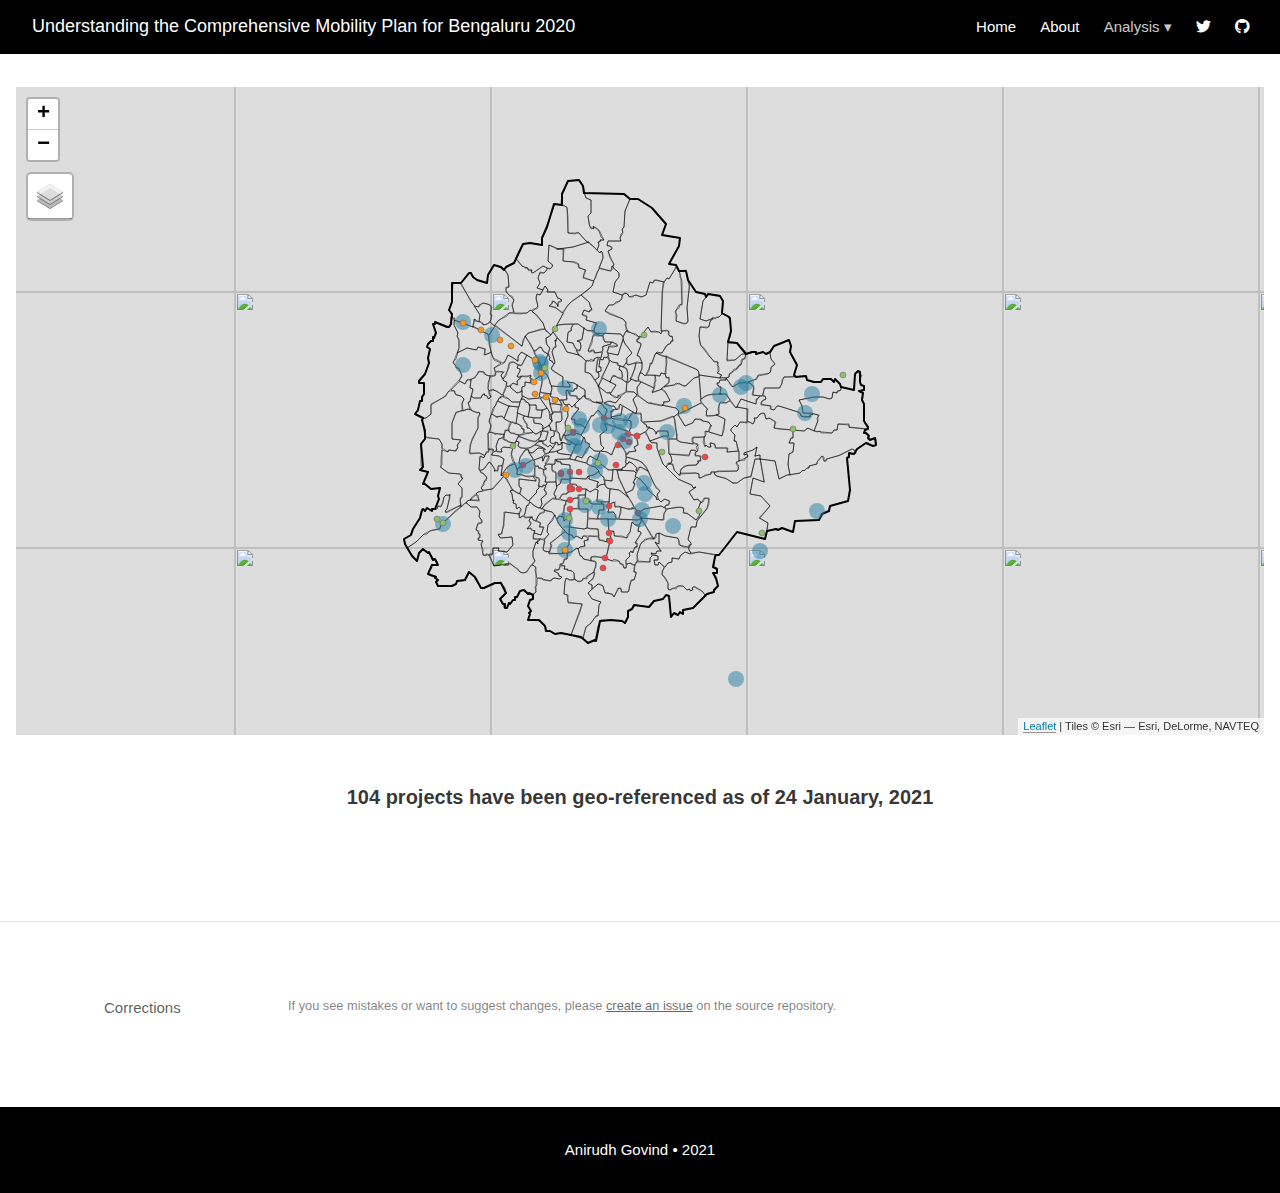
==== docs/index.html @ b6672ff2 "edit: add budget allocations. Formatting needed." ====
<!DOCTYPE html>

<html xmlns="http://www.w3.org/1999/xhtml" lang="" xml:lang="">

<head>
  <meta charset="utf-8"/>
  <meta name="viewport" content="width=device-width, initial-scale=1"/>
  <meta http-equiv="X-UA-Compatible" content="IE=Edge,chrome=1"/>
  <meta name="generator" content="distill" />

  <style type="text/css">
  /* Hide doc at startup (prevent jankiness while JS renders/transforms) */
  body {
    visibility: hidden;
  }
  </style>

 <!--radix_placeholder_import_source-->
 <!--/radix_placeholder_import_source-->

<style type="text/css">code{white-space: pre;}</style>
<style type="text/css" data-origin="pandoc">
pre > code.sourceCode { white-space: pre; position: relative; }
pre > code.sourceCode > span { display: inline-block; line-height: 1.25; }
pre > code.sourceCode > span:empty { height: 1.2em; }
code.sourceCode > span { color: inherit; text-decoration: inherit; }
div.sourceCode { margin: 1em 0; }
pre.sourceCode { margin: 0; }
@media screen {
div.sourceCode { overflow: auto; }
}
@media print {
pre > code.sourceCode { white-space: pre-wrap; }
pre > code.sourceCode > span { text-indent: -5em; padding-left: 5em; }
}
pre.numberSource code
  { counter-reset: source-line 0; }
pre.numberSource code > span
  { position: relative; left: -4em; counter-increment: source-line; }
pre.numberSource code > span > a:first-child::before
  { content: counter(source-line);
    position: relative; left: -1em; text-align: right; vertical-align: baseline;
    border: none; display: inline-block;
    -webkit-touch-callout: none; -webkit-user-select: none;
    -khtml-user-select: none; -moz-user-select: none;
    -ms-user-select: none; user-select: none;
    padding: 0 4px; width: 4em;
    color: #aaaaaa;
  }
pre.numberSource { margin-left: 3em; border-left: 1px solid #aaaaaa;  padding-left: 4px; }
div.sourceCode
  {   }
@media screen {
pre > code.sourceCode > span > a:first-child::before { text-decoration: underline; }
}
code span.al { color: #ad0000; } /* Alert */
code span.an { color: #5e5e5e; } /* Annotation */
code span.at { color: #20794d; } /* Attribute */
code span.bn { color: #ad0000; } /* BaseN */
code span.bu { } /* BuiltIn */
code span.cf { color: #007ba5; } /* ControlFlow */
code span.ch { color: #20794d; } /* Char */
code span.cn { color: #8f5902; } /* Constant */
code span.co { color: #5e5e5e; } /* Comment */
code span.cv { color: #5e5e5e; font-style: italic; } /* CommentVar */
code span.do { color: #5e5e5e; font-style: italic; } /* Documentation */
code span.dt { color: #ad0000; } /* DataType */
code span.dv { color: #ad0000; } /* DecVal */
code span.er { color: #ad0000; } /* Error */
code span.ex { } /* Extension */
code span.fl { color: #ad0000; } /* Float */
code span.fu { color: #4758ab; } /* Function */
code span.im { } /* Import */
code span.in { color: #5e5e5e; } /* Information */
code span.kw { color: #007ba5; } /* Keyword */
code span.op { color: #5e5e5e; } /* Operator */
code span.ot { color: #007ba5; } /* Other */
code span.pp { color: #ad0000; } /* Preprocessor */
code span.sc { color: #20794d; } /* SpecialChar */
code span.ss { color: #20794d; } /* SpecialString */
code span.st { color: #20794d; } /* String */
code span.va { color: #111111; } /* Variable */
code span.vs { color: #20794d; } /* VerbatimString */
code span.wa { color: #5e5e5e; font-style: italic; } /* Warning */
</style>

  <!--radix_placeholder_meta_tags-->
  <title>Understanding the Comprehensive Mobility Plan for Bengaluru 2020</title>




  <!--  https://developers.facebook.com/docs/sharing/webmasters#markup -->
  <meta property="og:title" content="Understanding the Comprehensive Mobility Plan for Bengaluru 2020"/>
  <meta property="og:type" content="article"/>
  <meta property="og:locale" content="en_US"/>
  <meta property="og:site_name" content="Understanding the Comprehensive Mobility Plan for Bengaluru 2020"/>

  <!--  https://dev.twitter.com/cards/types/summary -->
  <meta property="twitter:card" content="summary"/>
  <meta property="twitter:title" content="Understanding the Comprehensive Mobility Plan for Bengaluru 2020"/>

  <!--/radix_placeholder_meta_tags-->
  <!--radix_placeholder_rmarkdown_metadata-->

  <script type="text/json" id="radix-rmarkdown-metadata">
  {"type":"list","attributes":{"names":{"type":"character","attributes":{},"value":["title","site"]}},"value":[{"type":"character","attributes":{},"value":["Understanding the Comprehensive Mobility Plan for Bengaluru 2020"]},{"type":"character","attributes":{},"value":["distill::distill_website"]}]}
  </script>
  <!--/radix_placeholder_rmarkdown_metadata-->
  <!--radix_placeholder_navigation_in_header-->
  <meta name="distill:offset" content=""/>

  <script type="application/javascript">

    window.headroom_prevent_pin = false;

    window.document.addEventListener("DOMContentLoaded", function (event) {

      // initialize headroom for banner
      var header = $('header').get(0);
      var headerHeight = header.offsetHeight;
      var headroom = new Headroom(header, {
        tolerance: 5,
        onPin : function() {
          if (window.headroom_prevent_pin) {
            window.headroom_prevent_pin = false;
            headroom.unpin();
          }
        }
      });
      headroom.init();
      if(window.location.hash)
        headroom.unpin();
      $(header).addClass('headroom--transition');

      // offset scroll location for banner on hash change
      // (see: https://github.com/WickyNilliams/headroom.js/issues/38)
      window.addEventListener("hashchange", function(event) {
        window.scrollTo(0, window.pageYOffset - (headerHeight + 25));
      });

      // responsive menu
      $('.distill-site-header').each(function(i, val) {
        var topnav = $(this);
        var toggle = topnav.find('.nav-toggle');
        toggle.on('click', function() {
          topnav.toggleClass('responsive');
        });
      });

      // nav dropdowns
      $('.nav-dropbtn').click(function(e) {
        $(this).next('.nav-dropdown-content').toggleClass('nav-dropdown-active');
        $(this).parent().siblings('.nav-dropdown')
           .children('.nav-dropdown-content').removeClass('nav-dropdown-active');
      });
      $("body").click(function(e){
        $('.nav-dropdown-content').removeClass('nav-dropdown-active');
      });
      $(".nav-dropdown").click(function(e){
        e.stopPropagation();
      });
    });
  </script>

  <style type="text/css">

  /* Theme (user-documented overrideables for nav appearance) */

  .distill-site-nav {
    color: rgba(255, 255, 255, 0.8);
    background-color: #0F2E3D;
    font-size: 15px;
    font-weight: 300;
  }

  .distill-site-nav a {
    color: inherit;
    text-decoration: none;
  }

  .distill-site-nav a:hover {
    color: white;
  }

  @media print {
    .distill-site-nav {
      display: none;
    }
  }

  .distill-site-header {

  }

  .distill-site-footer {

  }


  /* Site Header */

  .distill-site-header {
    width: 100%;
    box-sizing: border-box;
    z-index: 3;
  }

  .distill-site-header .nav-left {
    display: inline-block;
    margin-left: 8px;
  }

  @media screen and (max-width: 768px) {
    .distill-site-header .nav-left {
      margin-left: 0;
    }
  }


  .distill-site-header .nav-right {
    float: right;
    margin-right: 8px;
  }

  .distill-site-header a,
  .distill-site-header .title {
    display: inline-block;
    text-align: center;
    padding: 14px 10px 14px 10px;
  }

  .distill-site-header .title {
    font-size: 18px;
    min-width: 150px;
  }

  .distill-site-header .logo {
    padding: 0;
  }

  .distill-site-header .logo img {
    display: none;
    max-height: 20px;
    width: auto;
    margin-bottom: -4px;
  }

  .distill-site-header .nav-image img {
    max-height: 18px;
    width: auto;
    display: inline-block;
    margin-bottom: -3px;
  }



  @media screen and (min-width: 1000px) {
    .distill-site-header .logo img {
      display: inline-block;
    }
    .distill-site-header .nav-left {
      margin-left: 20px;
    }
    .distill-site-header .nav-right {
      margin-right: 20px;
    }
    .distill-site-header .title {
      padding-left: 12px;
    }
  }


  .distill-site-header .nav-toggle {
    display: none;
  }

  .nav-dropdown {
    display: inline-block;
    position: relative;
  }

  .nav-dropdown .nav-dropbtn {
    border: none;
    outline: none;
    color: rgba(255, 255, 255, 0.8);
    padding: 16px 10px;
    background-color: transparent;
    font-family: inherit;
    font-size: inherit;
    font-weight: inherit;
    margin: 0;
    margin-top: 1px;
    z-index: 2;
  }

  .nav-dropdown-content {
    display: none;
    position: absolute;
    background-color: white;
    min-width: 200px;
    border: 1px solid rgba(0,0,0,0.15);
    border-radius: 4px;
    box-shadow: 0px 8px 16px 0px rgba(0,0,0,0.1);
    z-index: 1;
    margin-top: 2px;
    white-space: nowrap;
    padding-top: 4px;
    padding-bottom: 4px;
  }

  .nav-dropdown-content hr {
    margin-top: 4px;
    margin-bottom: 4px;
    border: none;
    border-bottom: 1px solid rgba(0, 0, 0, 0.1);
  }

  .nav-dropdown-active {
    display: block;
  }

  .nav-dropdown-content a, .nav-dropdown-content .nav-dropdown-header {
    color: black;
    padding: 6px 24px;
    text-decoration: none;
    display: block;
    text-align: left;
  }

  .nav-dropdown-content .nav-dropdown-header {
    display: block;
    padding: 5px 24px;
    padding-bottom: 0;
    text-transform: uppercase;
    font-size: 14px;
    color: #999999;
    white-space: nowrap;
  }

  .nav-dropdown:hover .nav-dropbtn {
    color: white;
  }

  .nav-dropdown-content a:hover {
    background-color: #ddd;
    color: black;
  }

  .nav-right .nav-dropdown-content {
    margin-left: -45%;
    right: 0;
  }

  @media screen and (max-width: 768px) {
    .distill-site-header a, .distill-site-header .nav-dropdown  {display: none;}
    .distill-site-header a.nav-toggle {
      float: right;
      display: block;
    }
    .distill-site-header .title {
      margin-left: 0;
    }
    .distill-site-header .nav-right {
      margin-right: 0;
    }
    .distill-site-header {
      overflow: hidden;
    }
    .nav-right .nav-dropdown-content {
      margin-left: 0;
    }
  }


  @media screen and (max-width: 768px) {
    .distill-site-header.responsive {position: relative; min-height: 500px; }
    .distill-site-header.responsive a.nav-toggle {
      position: absolute;
      right: 0;
      top: 0;
    }
    .distill-site-header.responsive a,
    .distill-site-header.responsive .nav-dropdown {
      display: block;
      text-align: left;
    }
    .distill-site-header.responsive .nav-left,
    .distill-site-header.responsive .nav-right {
      width: 100%;
    }
    .distill-site-header.responsive .nav-dropdown {float: none;}
    .distill-site-header.responsive .nav-dropdown-content {position: relative;}
    .distill-site-header.responsive .nav-dropdown .nav-dropbtn {
      display: block;
      width: 100%;
      text-align: left;
    }
  }

  /* Site Footer */

  .distill-site-footer {
    width: 100%;
    overflow: hidden;
    box-sizing: border-box;
    z-index: 3;
    margin-top: 30px;
    padding-top: 30px;
    padding-bottom: 30px;
    text-align: center;
  }

  /* Headroom */

  d-title {
    padding-top: 6rem;
  }

  @media print {
    d-title {
      padding-top: 4rem;
    }
  }

  .headroom {
    z-index: 1000;
    position: fixed;
    top: 0;
    left: 0;
    right: 0;
  }

  .headroom--transition {
    transition: all .4s ease-in-out;
  }

  .headroom--unpinned {
    top: -100px;
  }

  .headroom--pinned {
    top: 0;
  }

  </style>

  <link href="site_libs/font-awesome-5.1.0/css/all.css" rel="stylesheet"/>
  <link href="site_libs/font-awesome-5.1.0/css/v4-shims.css" rel="stylesheet"/>
  <script src="site_libs/headroom-0.9.4/headroom.min.js"></script>
  <script src="site_libs/autocomplete-0.37.1/autocomplete.min.js"></script>
  <script src="site_libs/fuse-6.4.1/fuse.min.js"></script>

  <script type="application/javascript">

  function getMeta(metaName) {
    var metas = document.getElementsByTagName('meta');
    for (let i = 0; i < metas.length; i++) {
      if (metas[i].getAttribute('name') === metaName) {
        return metas[i].getAttribute('content');
      }
    }
    return '';
  }

  function offsetURL(url) {
    var offset = getMeta('distill:offset');
    return offset ? offset + '/' + url : url;
  }

  function createFuseIndex() {

    // create fuse index
    var options = {
      keys: [
        { name: 'title', weight: 20 },
        { name: 'categories', weight: 15 },
        { name: 'description', weight: 10 },
        { name: 'contents', weight: 5 },
      ],
      ignoreLocation: true,
      threshold: 0
    };
    var fuse = new window.Fuse([], options);

    // fetch the main search.json
    return fetch(offsetURL('search.json'))
      .then(function(response) {
        if (response.status == 200) {
          return response.json().then(function(json) {
            // index main articles
            json.articles.forEach(function(article) {
              fuse.add(article);
            });
            // download collections and index their articles
            return Promise.all(json.collections.map(function(collection) {
              return fetch(offsetURL(collection)).then(function(response) {
                if (response.status === 200) {
                  return response.json().then(function(articles) {
                    articles.forEach(function(article) {
                      fuse.add(article);
                    });
                  })
                } else {
                  return Promise.reject(
                    new Error('Unexpected status from search index request: ' +
                              response.status)
                  );
                }
              });
            })).then(function() {
              return fuse;
            });
          });

        } else {
          return Promise.reject(
            new Error('Unexpected status from search index request: ' +
                        response.status)
          );
        }
      });
  }

  window.document.addEventListener("DOMContentLoaded", function (event) {

    // get search element (bail if we don't have one)
    var searchEl = window.document.getElementById('distill-search');
    if (!searchEl)
      return;

    createFuseIndex()
      .then(function(fuse) {

        // make search box visible
        searchEl.classList.remove('hidden');

        // initialize autocomplete
        var options = {
          autoselect: true,
          hint: false,
          minLength: 2,
        };
        window.autocomplete(searchEl, options, [{
          source: function(query, callback) {
            const searchOptions = {
              isCaseSensitive: false,
              shouldSort: true,
              minMatchCharLength: 2,
              limit: 10,
            };
            var results = fuse.search(query, searchOptions);
            callback(results
              .map(function(result) { return result.item; })
              .filter(function(item) { return !!item.description; })
            );
          },
          templates: {
            suggestion: function(suggestion) {
              var html = `
                <div class="search-item">
                  <h3>${suggestion.title}</h3>
                  <div class="search-item-description">
                    ${suggestion.description}
                  </div>
                  <div class="search-item-preview">
                    <img src="${suggestion.preview ? offsetURL(suggestion.preview) : ''}"</img>
                  </div>
                </div>
              `;
              return html;
            }
          }
        }]).on('autocomplete:selected', function(event, suggestion) {
          window.location.href = offsetURL(suggestion.path);
        });
        // remove inline display style on autocompleter (we want to
        // manage responsive display via css)
        $('.algolia-autocomplete').css("display", "");
      })
      .catch(function(error) {
        console.log(error);
      });

  });

  </script>

  <style type="text/css">

  /* Algolioa Autocomplete */

  .algolia-autocomplete {
    display: inline-block;
    margin-left: 10px;
    vertical-align: sub;
    background-color: white;
    color: black;
    padding: 6px;
    padding-top: 8px;
    padding-bottom: 0;
    border-radius: 6px;
    border: 1px #0F2E3D solid;
    width: 180px;
  }


  @media screen and (max-width: 768px) {
    .distill-site-nav .algolia-autocomplete {
      display: none;
      visibility: hidden;
    }
    .distill-site-nav.responsive .algolia-autocomplete {
      display: inline-block;
      visibility: visible;
    }
    .distill-site-nav.responsive .algolia-autocomplete .aa-dropdown-menu {
      margin-left: 0;
      width: 400px;
      max-height: 400px;
    }
  }

  .algolia-autocomplete .aa-input, .algolia-autocomplete .aa-hint {
    width: 90%;
    outline: none;
    border: none;
  }

  .algolia-autocomplete .aa-hint {
    color: #999;
  }
  .algolia-autocomplete .aa-dropdown-menu {
    width: 550px;
    max-height: 70vh;
    overflow-x: visible;
    overflow-y: scroll;
    padding: 5px;
    margin-top: 3px;
    margin-left: -150px;
    background-color: #fff;
    border-radius: 5px;
    border: 1px solid #999;
    border-top: none;
  }

  .algolia-autocomplete .aa-dropdown-menu .aa-suggestion {
    cursor: pointer;
    padding: 5px 4px;
    border-bottom: 1px solid #eee;
  }

  .algolia-autocomplete .aa-dropdown-menu .aa-suggestion:last-of-type {
    border-bottom: none;
    margin-bottom: 2px;
  }

  .algolia-autocomplete .aa-dropdown-menu .aa-suggestion .search-item {
    overflow: hidden;
    font-size: 0.8em;
    line-height: 1.4em;
  }

  .algolia-autocomplete .aa-dropdown-menu .aa-suggestion .search-item h3 {
    margin-block-start: 0;
    margin-block-end: 5px;
  }

  .algolia-autocomplete .aa-dropdown-menu .aa-suggestion .search-item-description {
    display: inline-block;
    overflow: hidden;
    height: 2.8em;
    width: 80%;
    margin-right: 4%;
  }

  .algolia-autocomplete .aa-dropdown-menu .aa-suggestion .search-item-preview {
    display: inline-block;
    width: 15%;
  }

  .algolia-autocomplete .aa-dropdown-menu .aa-suggestion .search-item-preview img {
    height: 3em;
    width: auto;
    display: none;
  }

  .algolia-autocomplete .aa-dropdown-menu .aa-suggestion .search-item-preview img[src] {
    display: initial;
  }

  .algolia-autocomplete .aa-dropdown-menu .aa-suggestion.aa-cursor {
    background-color: #eee;
  }
  .algolia-autocomplete .aa-dropdown-menu .aa-suggestion em {
    font-weight: bold;
    font-style: normal;
  }

  </style>


  <!--/radix_placeholder_navigation_in_header-->
  <!--radix_placeholder_distill-->

  <style type="text/css">

  body {
    background-color: white;
  }

  .pandoc-table {
    width: 100%;
  }

  .pandoc-table>caption {
    margin-bottom: 10px;
  }

  .pandoc-table th:not([align]) {
    text-align: left;
  }

  .pagedtable-footer {
    font-size: 15px;
  }

  d-byline .byline {
    grid-template-columns: 2fr 2fr;
  }

  d-byline .byline h3 {
    margin-block-start: 1.5em;
  }

  d-byline .byline .authors-affiliations h3 {
    margin-block-start: 0.5em;
  }

  .authors-affiliations .orcid-id {
    width: 16px;
    height:16px;
    margin-left: 4px;
    margin-right: 4px;
    vertical-align: middle;
    padding-bottom: 2px;
  }

  d-title .dt-tags {
    margin-top: 1em;
    grid-column: text;
  }

  .dt-tags .dt-tag {
    text-decoration: none;
    display: inline-block;
    color: rgba(0,0,0,0.6);
    padding: 0em 0.4em;
    margin-right: 0.5em;
    margin-bottom: 0.4em;
    font-size: 70%;
    border: 1px solid rgba(0,0,0,0.2);
    border-radius: 3px;
    text-transform: uppercase;
    font-weight: 500;
  }

  d-article table.gt_table td,
  d-article table.gt_table th {
    border-bottom: none;
  }

  .html-widget {
    margin-bottom: 2.0em;
  }

  .l-screen-inset {
    padding-right: 16px;
  }

  .l-screen .caption {
    margin-left: 10px;
  }

  .shaded {
    background: rgb(247, 247, 247);
    padding-top: 20px;
    padding-bottom: 20px;
    border-top: 1px solid rgba(0, 0, 0, 0.1);
    border-bottom: 1px solid rgba(0, 0, 0, 0.1);
  }

  .shaded .html-widget {
    margin-bottom: 0;
    border: 1px solid rgba(0, 0, 0, 0.1);
  }

  .shaded .shaded-content {
    background: white;
  }

  .text-output {
    margin-top: 0;
    line-height: 1.5em;
  }

  .hidden {
    display: none !important;
  }

  d-article {
    padding-top: 2.5rem;
    padding-bottom: 30px;
  }

  d-appendix {
    padding-top: 30px;
  }

  d-article>p>img {
    width: 100%;
  }

  d-article h2 {
    margin: 1rem 0 1.5rem 0;
  }

  d-article h3 {
    margin-top: 1.5rem;
  }

  d-article iframe {
    border: 1px solid rgba(0, 0, 0, 0.1);
    margin-bottom: 2.0em;
    width: 100%;
  }

  /* Tweak code blocks */

  d-article div.sourceCode code,
  d-article pre code {
    font-family: Consolas, Monaco, 'Andale Mono', 'Ubuntu Mono', monospace;
  }

  d-article pre,
  d-article div.sourceCode,
  d-article div.sourceCode pre {
    overflow: auto;
  }

  d-article div.sourceCode {
    background-color: white;
  }

  d-article div.sourceCode pre {
    padding-left: 10px;
    font-size: 12px;
    border-left: 2px solid rgba(0,0,0,0.1);
  }

  d-article pre {
    font-size: 12px;
    color: black;
    background: none;
    margin-top: 0;
    text-align: left;
    white-space: pre;
    word-spacing: normal;
    word-break: normal;
    word-wrap: normal;
    line-height: 1.5;

    -moz-tab-size: 4;
    -o-tab-size: 4;
    tab-size: 4;

    -webkit-hyphens: none;
    -moz-hyphens: none;
    -ms-hyphens: none;
    hyphens: none;
  }

  d-article pre a {
    border-bottom: none;
  }

  d-article pre a:hover {
    border-bottom: none;
    text-decoration: underline;
  }

  @media(min-width: 768px) {

  d-article pre,
  d-article div.sourceCode,
  d-article div.sourceCode pre {
    overflow: visible !important;
  }

  d-article div.sourceCode pre {
    padding-left: 18px;
    font-size: 14px;
  }

  d-article pre {
    font-size: 14px;
  }

  }

  figure img.external {
    background: white;
    border: 1px solid rgba(0, 0, 0, 0.1);
    box-shadow: 0 1px 8px rgba(0, 0, 0, 0.1);
    padding: 18px;
    box-sizing: border-box;
  }

  /* CSS for d-contents */

  .d-contents {
    grid-column: text;
    color: rgba(0,0,0,0.8);
    font-size: 0.9em;
    padding-bottom: 1em;
    margin-bottom: 1em;
    padding-bottom: 0.5em;
    margin-bottom: 1em;
    padding-left: 0.25em;
    justify-self: start;
  }

  @media(min-width: 1000px) {
    .d-contents.d-contents-float {
      height: 0;
      grid-column-start: 1;
      grid-column-end: 4;
      justify-self: center;
      padding-right: 3em;
      padding-left: 2em;
    }
  }

  .d-contents nav h3 {
    font-size: 18px;
    margin-top: 0;
    margin-bottom: 1em;
  }

  .d-contents li {
    list-style-type: none
  }

  .d-contents nav > ul {
    padding-left: 0;
  }

  .d-contents ul {
    padding-left: 1em
  }

  .d-contents nav ul li {
    margin-top: 0.6em;
    margin-bottom: 0.2em;
  }

  .d-contents nav a {
    font-size: 13px;
    border-bottom: none;
    text-decoration: none
    color: rgba(0, 0, 0, 0.8);
  }

  .d-contents nav a:hover {
    text-decoration: underline solid rgba(0, 0, 0, 0.6)
  }

  .d-contents nav > ul > li > a {
    font-weight: 600;
  }

  .d-contents nav > ul > li > ul {
    font-weight: inherit;
  }

  .d-contents nav > ul > li > ul > li {
    margin-top: 0.2em;
  }


  .d-contents nav ul {
    margin-top: 0;
    margin-bottom: 0.25em;
  }

  .d-article-with-toc h2:nth-child(2) {
    margin-top: 0;
  }


  /* Figure */

  .figure {
    position: relative;
    margin-bottom: 2.5em;
    margin-top: 1.5em;
  }

  .figure img {
    width: 100%;
  }

  .figure .caption {
    color: rgba(0, 0, 0, 0.6);
    font-size: 12px;
    line-height: 1.5em;
  }

  .figure img.external {
    background: white;
    border: 1px solid rgba(0, 0, 0, 0.1);
    box-shadow: 0 1px 8px rgba(0, 0, 0, 0.1);
    padding: 18px;
    box-sizing: border-box;
  }

  .figure .caption a {
    color: rgba(0, 0, 0, 0.6);
  }

  .figure .caption b,
  .figure .caption strong, {
    font-weight: 600;
    color: rgba(0, 0, 0, 1.0);
  }

  /* Citations */

  d-article .citation {
    color: inherit;
    cursor: inherit;
  }

  div.hanging-indent{
    margin-left: 1em; text-indent: -1em;
  }


  /* Tweak 1000px media break to show more text */

  @media(min-width: 1000px) {
    .base-grid,
    distill-header,
    d-title,
    d-abstract,
    d-article,
    d-appendix,
    distill-appendix,
    d-byline,
    d-footnote-list,
    d-citation-list,
    distill-footer {
      grid-template-columns: [screen-start] 1fr [page-start kicker-start] 80px [middle-start] 50px [text-start kicker-end] 65px 65px 65px 65px 65px 65px 65px 65px [text-end gutter-start] 65px [middle-end] 65px [page-end gutter-end] 1fr [screen-end];
      grid-column-gap: 16px;
    }

    .grid {
      grid-column-gap: 16px;
    }

    d-article {
      font-size: 1.06rem;
      line-height: 1.7em;
    }
    figure .caption, .figure .caption, figure figcaption {
      font-size: 13px;
    }
  }

  @media(min-width: 1180px) {
    .base-grid,
    distill-header,
    d-title,
    d-abstract,
    d-article,
    d-appendix,
    distill-appendix,
    d-byline,
    d-footnote-list,
    d-citation-list,
    distill-footer {
      grid-template-columns: [screen-start] 1fr [page-start kicker-start] 60px [middle-start] 60px [text-start kicker-end] 60px 60px 60px 60px 60px 60px 60px 60px [text-end gutter-start] 60px [middle-end] 60px [page-end gutter-end] 1fr [screen-end];
      grid-column-gap: 32px;
    }

    .grid {
      grid-column-gap: 32px;
    }
  }


  /* Get the citation styles for the appendix (not auto-injected on render since
     we do our own rendering of the citation appendix) */

  d-appendix .citation-appendix,
  .d-appendix .citation-appendix {
    font-size: 11px;
    line-height: 15px;
    border-left: 1px solid rgba(0, 0, 0, 0.1);
    padding-left: 18px;
    border: 1px solid rgba(0,0,0,0.1);
    background: rgba(0, 0, 0, 0.02);
    padding: 10px 18px;
    border-radius: 3px;
    color: rgba(150, 150, 150, 1);
    overflow: hidden;
    margin-top: -12px;
    white-space: pre-wrap;
    word-wrap: break-word;
  }

  /* Include appendix styles here so they can be overridden */

  d-appendix {
    contain: layout style;
    font-size: 0.8em;
    line-height: 1.7em;
    margin-top: 60px;
    margin-bottom: 0;
    border-top: 1px solid rgba(0, 0, 0, 0.1);
    color: rgba(0,0,0,0.5);
    padding-top: 60px;
    padding-bottom: 48px;
  }

  d-appendix h3 {
    grid-column: page-start / text-start;
    font-size: 15px;
    font-weight: 500;
    margin-top: 1em;
    margin-bottom: 0;
    color: rgba(0,0,0,0.65);
  }

  d-appendix h3 + * {
    margin-top: 1em;
  }

  d-appendix ol {
    padding: 0 0 0 15px;
  }

  @media (min-width: 768px) {
    d-appendix ol {
      padding: 0 0 0 30px;
      margin-left: -30px;
    }
  }

  d-appendix li {
    margin-bottom: 1em;
  }

  d-appendix a {
    color: rgba(0, 0, 0, 0.6);
  }

  d-appendix > * {
    grid-column: text;
  }

  d-appendix > d-footnote-list,
  d-appendix > d-citation-list,
  d-appendix > distill-appendix {
    grid-column: screen;
  }

  /* Include footnote styles here so they can be overridden */

  d-footnote-list {
    contain: layout style;
  }

  d-footnote-list > * {
    grid-column: text;
  }

  d-footnote-list a.footnote-backlink {
    color: rgba(0,0,0,0.3);
    padding-left: 0.5em;
  }



  /* Anchor.js */

  .anchorjs-link {
    /*transition: all .25s linear; */
    text-decoration: none;
    border-bottom: none;
  }
  *:hover > .anchorjs-link {
    margin-left: -1.125em !important;
    text-decoration: none;
    border-bottom: none;
  }

  /* Social footer */

  .social_footer {
    margin-top: 30px;
    margin-bottom: 0;
    color: rgba(0,0,0,0.67);
  }

  .disqus-comments {
    margin-right: 30px;
  }

  .disqus-comment-count {
    border-bottom: 1px solid rgba(0, 0, 0, 0.4);
    cursor: pointer;
  }

  #disqus_thread {
    margin-top: 30px;
  }

  .article-sharing a {
    border-bottom: none;
    margin-right: 8px;
  }

  .article-sharing a:hover {
    border-bottom: none;
  }

  .sidebar-section.subscribe {
    font-size: 12px;
    line-height: 1.6em;
  }

  .subscribe p {
    margin-bottom: 0.5em;
  }


  .article-footer .subscribe {
    font-size: 15px;
    margin-top: 45px;
  }


  .sidebar-section.custom {
    font-size: 12px;
    line-height: 1.6em;
  }

  .custom p {
    margin-bottom: 0.5em;
  }

  /* Styles for listing layout (hide title) */
  .layout-listing d-title, .layout-listing .d-title {
    display: none;
  }

  /* Styles for posts lists (not auto-injected) */


  .posts-with-sidebar {
    padding-left: 45px;
    padding-right: 45px;
  }

  .posts-list .description h2,
  .posts-list .description p {
    font-family: -apple-system, BlinkMacSystemFont, "Segoe UI", Roboto, Oxygen, Ubuntu, Cantarell, "Fira Sans", "Droid Sans", "Helvetica Neue", Arial, sans-serif;
  }

  .posts-list .description h2 {
    font-weight: 700;
    border-bottom: none;
    padding-bottom: 0;
  }

  .posts-list h2.post-tag {
    border-bottom: 1px solid rgba(0, 0, 0, 0.2);
    padding-bottom: 12px;
  }
  .posts-list {
    margin-top: 60px;
    margin-bottom: 24px;
  }

  .posts-list .post-preview {
    text-decoration: none;
    overflow: hidden;
    display: block;
    border-bottom: 1px solid rgba(0, 0, 0, 0.1);
    padding: 24px 0;
  }

  .post-preview-last {
    border-bottom: none !important;
  }

  .posts-list .posts-list-caption {
    grid-column: screen;
    font-weight: 400;
  }

  .posts-list .post-preview h2 {
    margin: 0 0 6px 0;
    line-height: 1.2em;
    font-style: normal;
    font-size: 24px;
  }

  .posts-list .post-preview p {
    margin: 0 0 12px 0;
    line-height: 1.4em;
    font-size: 16px;
  }

  .posts-list .post-preview .thumbnail {
    box-sizing: border-box;
    margin-bottom: 24px;
    position: relative;
    max-width: 500px;
  }
  .posts-list .post-preview img {
    width: 100%;
    display: block;
  }

  .posts-list .metadata {
    font-size: 12px;
    line-height: 1.4em;
    margin-bottom: 18px;
  }

  .posts-list .metadata > * {
    display: inline-block;
  }

  .posts-list .metadata .publishedDate {
    margin-right: 2em;
  }

  .posts-list .metadata .dt-authors {
    display: block;
    margin-top: 0.3em;
    margin-right: 2em;
  }

  .posts-list .dt-tags {
    display: block;
    line-height: 1em;
  }

  .posts-list .dt-tags .dt-tag {
    display: inline-block;
    color: rgba(0,0,0,0.6);
    padding: 0.3em 0.4em;
    margin-right: 0.2em;
    margin-bottom: 0.4em;
    font-size: 60%;
    border: 1px solid rgba(0,0,0,0.2);
    border-radius: 3px;
    text-transform: uppercase;
    font-weight: 500;
  }

  .posts-list img {
    opacity: 1;
  }

  .posts-list img[data-src] {
    opacity: 0;
  }

  .posts-more {
    clear: both;
  }


  .posts-sidebar {
    font-size: 16px;
  }

  .posts-sidebar h3 {
    font-size: 16px;
    margin-top: 0;
    margin-bottom: 0.5em;
    font-weight: 400;
    text-transform: uppercase;
  }

  .sidebar-section {
    margin-bottom: 30px;
  }

  .categories ul {
    list-style-type: none;
    margin: 0;
    padding: 0;
  }

  .categories li {
    color: rgba(0, 0, 0, 0.8);
    margin-bottom: 0;
  }

  .categories li>a {
    border-bottom: none;
  }

  .categories li>a:hover {
    border-bottom: 1px solid rgba(0, 0, 0, 0.4);
  }

  .categories .active {
    font-weight: 600;
  }

  .categories .category-count {
    color: rgba(0, 0, 0, 0.4);
  }


  @media(min-width: 768px) {
    .posts-list .post-preview h2 {
      font-size: 26px;
    }
    .posts-list .post-preview .thumbnail {
      float: right;
      width: 30%;
      margin-bottom: 0;
    }
    .posts-list .post-preview .description {
      float: left;
      width: 45%;
    }
    .posts-list .post-preview .metadata {
      float: left;
      width: 20%;
      margin-top: 8px;
    }
    .posts-list .post-preview p {
      margin: 0 0 12px 0;
      line-height: 1.5em;
      font-size: 16px;
    }
    .posts-with-sidebar .posts-list {
      float: left;
      width: 75%;
    }
    .posts-with-sidebar .posts-sidebar {
      float: right;
      width: 20%;
      margin-top: 60px;
      padding-top: 24px;
      padding-bottom: 24px;
    }
  }


  /* Improve display for browsers without grid (IE/Edge <= 15) */

  .downlevel {
    line-height: 1.6em;
    font-family: -apple-system, BlinkMacSystemFont, "Segoe UI", Roboto, Oxygen, Ubuntu, Cantarell, "Fira Sans", "Droid Sans", "Helvetica Neue", Arial, sans-serif;
    margin: 0;
  }

  .downlevel .d-title {
    padding-top: 6rem;
    padding-bottom: 1.5rem;
  }

  .downlevel .d-title h1 {
    font-size: 50px;
    font-weight: 700;
    line-height: 1.1em;
    margin: 0 0 0.5rem;
  }

  .downlevel .d-title p {
    font-weight: 300;
    font-size: 1.2rem;
    line-height: 1.55em;
    margin-top: 0;
  }

  .downlevel .d-byline {
    padding-top: 0.8em;
    padding-bottom: 0.8em;
    font-size: 0.8rem;
    line-height: 1.8em;
  }

  .downlevel .section-separator {
    border: none;
    border-top: 1px solid rgba(0, 0, 0, 0.1);
  }

  .downlevel .d-article {
    font-size: 1.06rem;
    line-height: 1.7em;
    padding-top: 1rem;
    padding-bottom: 2rem;
  }


  .downlevel .d-appendix {
    padding-left: 0;
    padding-right: 0;
    max-width: none;
    font-size: 0.8em;
    line-height: 1.7em;
    margin-bottom: 0;
    color: rgba(0,0,0,0.5);
    padding-top: 40px;
    padding-bottom: 48px;
  }

  .downlevel .footnotes ol {
    padding-left: 13px;
  }

  .downlevel .base-grid,
  .downlevel .distill-header,
  .downlevel .d-title,
  .downlevel .d-abstract,
  .downlevel .d-article,
  .downlevel .d-appendix,
  .downlevel .distill-appendix,
  .downlevel .d-byline,
  .downlevel .d-footnote-list,
  .downlevel .d-citation-list,
  .downlevel .distill-footer,
  .downlevel .appendix-bottom,
  .downlevel .posts-container {
    padding-left: 40px;
    padding-right: 40px;
  }

  @media(min-width: 768px) {
    .downlevel .base-grid,
    .downlevel .distill-header,
    .downlevel .d-title,
    .downlevel .d-abstract,
    .downlevel .d-article,
    .downlevel .d-appendix,
    .downlevel .distill-appendix,
    .downlevel .d-byline,
    .downlevel .d-footnote-list,
    .downlevel .d-citation-list,
    .downlevel .distill-footer,
    .downlevel .appendix-bottom,
    .downlevel .posts-container {
    padding-left: 150px;
    padding-right: 150px;
    max-width: 900px;
  }
  }

  .downlevel pre code {
    display: block;
    border-left: 2px solid rgba(0, 0, 0, .1);
    padding: 0 0 0 20px;
    font-size: 14px;
  }

  .downlevel code, .downlevel pre {
    color: black;
    background: none;
    font-family: Consolas, Monaco, 'Andale Mono', 'Ubuntu Mono', monospace;
    text-align: left;
    white-space: pre;
    word-spacing: normal;
    word-break: normal;
    word-wrap: normal;
    line-height: 1.5;

    -moz-tab-size: 4;
    -o-tab-size: 4;
    tab-size: 4;

    -webkit-hyphens: none;
    -moz-hyphens: none;
    -ms-hyphens: none;
    hyphens: none;
  }

  .downlevel .posts-list .post-preview {
    color: inherit;
  }



  </style>

  <script type="application/javascript">

  function is_downlevel_browser() {
    if (bowser.isUnsupportedBrowser({ msie: "12", msedge: "16"},
                                   window.navigator.userAgent)) {
      return true;
    } else {
      return window.load_distill_framework === undefined;
    }
  }

  // show body when load is complete
  function on_load_complete() {

    // add anchors
    if (window.anchors) {
      window.anchors.options.placement = 'left';
      window.anchors.add('d-article > h2, d-article > h3, d-article > h4, d-article > h5');
    }


    // set body to visible
    document.body.style.visibility = 'visible';

    // force redraw for leaflet widgets
    if (window.HTMLWidgets) {
      var maps = window.HTMLWidgets.findAll(".leaflet");
      $.each(maps, function(i, el) {
        var map = this.getMap();
        map.invalidateSize();
        map.eachLayer(function(layer) {
          if (layer instanceof L.TileLayer)
            layer.redraw();
        });
      });
    }

    // trigger 'shown' so htmlwidgets resize
    $('d-article').trigger('shown');
  }

  function init_distill() {

    init_common();

    // create front matter
    var front_matter = $('<d-front-matter></d-front-matter>');
    $('#distill-front-matter').wrap(front_matter);

    // create d-title
    $('.d-title').changeElementType('d-title');

    // create d-byline
    var byline = $('<d-byline></d-byline>');
    $('.d-byline').replaceWith(byline);

    // create d-article
    var article = $('<d-article></d-article>');
    $('.d-article').wrap(article).children().unwrap();

    // move posts container into article
    $('.posts-container').appendTo($('d-article'));

    // create d-appendix
    $('.d-appendix').changeElementType('d-appendix');

    // flag indicating that we have appendix items
    var appendix = $('.appendix-bottom').children('h3').length > 0;

    // replace footnotes with <d-footnote>
    $('.footnote-ref').each(function(i, val) {
      appendix = true;
      var href = $(this).attr('href');
      var id = href.replace('#', '');
      var fn = $('#' + id);
      var fn_p = $('#' + id + '>p');
      fn_p.find('.footnote-back').remove();
      var text = fn_p.html();
      var dtfn = $('<d-footnote></d-footnote>');
      dtfn.html(text);
      $(this).replaceWith(dtfn);
    });
    // remove footnotes
    $('.footnotes').remove();

    // move refs into #references-listing
    $('#references-listing').replaceWith($('#refs'));

    $('h1.appendix, h2.appendix').each(function(i, val) {
      $(this).changeElementType('h3');
    });
    $('h3.appendix').each(function(i, val) {
      var id = $(this).attr('id');
      $('.d-contents a[href="#' + id + '"]').parent().remove();
      appendix = true;
      $(this).nextUntil($('h1, h2, h3')).addBack().appendTo($('d-appendix'));
    });

    // show d-appendix if we have appendix content
    $("d-appendix").css('display', appendix ? 'grid' : 'none');

    // localize layout chunks to just output
    $('.layout-chunk').each(function(i, val) {

      // capture layout
      var layout = $(this).attr('data-layout');

      // apply layout to markdown level block elements
      var elements = $(this).children().not('div.sourceCode, pre, script');
      elements.each(function(i, el) {
        var layout_div = $('<div class="' + layout + '"></div>');
        if (layout_div.hasClass('shaded')) {
          var shaded_content = $('<div class="shaded-content"></div>');
          $(this).wrap(shaded_content);
          $(this).parent().wrap(layout_div);
        } else {
          $(this).wrap(layout_div);
        }
      });


      // unwrap the layout-chunk div
      $(this).children().unwrap();
    });

    // remove code block used to force  highlighting css
    $('.distill-force-highlighting-css').parent().remove();

    // remove empty line numbers inserted by pandoc when using a
    // custom syntax highlighting theme
    $('code.sourceCode a:empty').remove();

    // load distill framework
    load_distill_framework();

    // wait for window.distillRunlevel == 4 to do post processing
    function distill_post_process() {

      if (!window.distillRunlevel || window.distillRunlevel < 4)
        return;

      // hide author/affiliations entirely if we have no authors
      var front_matter = JSON.parse($("#distill-front-matter").html());
      var have_authors = front_matter.authors && front_matter.authors.length > 0;
      if (!have_authors)
        $('d-byline').addClass('hidden');

      // article with toc class
      $('.d-contents').parent().addClass('d-article-with-toc');

      // strip links that point to #
      $('.authors-affiliations').find('a[href="#"]').removeAttr('href');

      // add orcid ids
      $('.authors-affiliations').find('.author').each(function(i, el) {
        var orcid_id = front_matter.authors[i].orcidID;
        if (orcid_id) {
          var a = $('<a></a>');
          a.attr('href', 'https://orcid.org/' + orcid_id);
          var img = $('<img></img>');
          img.addClass('orcid-id');
          img.attr('alt', 'ORCID ID');
          img.attr('src','[data-uri]');
          a.append(img);
          $(this).append(a);
        }
      });

      // hide elements of author/affiliations grid that have no value
      function hide_byline_column(caption) {
        $('d-byline').find('h3:contains("' + caption + '")').parent().css('visibility', 'hidden');
      }

      // affiliations
      var have_affiliations = false;
      for (var i = 0; i<front_matter.authors.length; ++i) {
        var author = front_matter.authors[i];
        if (author.affiliation !== "&nbsp;") {
          have_affiliations = true;
          break;
        }
      }
      if (!have_affiliations)
        $('d-byline').find('h3:contains("Affiliations")').css('visibility', 'hidden');

      // published date
      if (!front_matter.publishedDate)
        hide_byline_column("Published");

      // document object identifier
      var doi = $('d-byline').find('h3:contains("DOI")');
      var doi_p = doi.next().empty();
      if (!front_matter.doi) {
        // if we have a citation and valid citationText then link to that
        if ($('#citation').length > 0 && front_matter.citationText) {
          doi.html('Citation');
          $('<a href="#citation"></a>')
            .text(front_matter.citationText)
            .appendTo(doi_p);
        } else {
          hide_byline_column("DOI");
        }
      } else {
        $('<a></a>')
           .attr('href', "https://doi.org/" + front_matter.doi)
           .html(front_matter.doi)
           .appendTo(doi_p);
      }

       // change plural form of authors/affiliations
      if (front_matter.authors.length === 1) {
        var grid = $('.authors-affiliations');
        grid.children('h3:contains("Authors")').text('Author');
        grid.children('h3:contains("Affiliations")').text('Affiliation');
      }

      // remove d-appendix and d-footnote-list local styles
      $('d-appendix > style:first-child').remove();
      $('d-footnote-list > style:first-child').remove();

      // move appendix-bottom entries to the bottom
      $('.appendix-bottom').appendTo('d-appendix').children().unwrap();
      $('.appendix-bottom').remove();

      // clear polling timer
      clearInterval(tid);

      // show body now that everything is ready
      on_load_complete();
    }

    var tid = setInterval(distill_post_process, 50);
    distill_post_process();

  }

  function init_downlevel() {

    init_common();

     // insert hr after d-title
    $('.d-title').after($('<hr class="section-separator"/>'));

    // check if we have authors
    var front_matter = JSON.parse($("#distill-front-matter").html());
    var have_authors = front_matter.authors && front_matter.authors.length > 0;

    // manage byline/border
    if (!have_authors)
      $('.d-byline').remove();
    $('.d-byline').after($('<hr class="section-separator"/>'));
    $('.d-byline a').remove();

    // remove toc
    $('.d-contents').remove();

    // move appendix elements
    $('h1.appendix, h2.appendix').each(function(i, val) {
      $(this).changeElementType('h3');
    });
    $('h3.appendix').each(function(i, val) {
      $(this).nextUntil($('h1, h2, h3')).addBack().appendTo($('.d-appendix'));
    });


    // inject headers into references and footnotes
    var refs_header = $('<h3></h3>');
    refs_header.text('References');
    $('#refs').prepend(refs_header);

    var footnotes_header = $('<h3></h3');
    footnotes_header.text('Footnotes');
    $('.footnotes').children('hr').first().replaceWith(footnotes_header);

    // move appendix-bottom entries to the bottom
    $('.appendix-bottom').appendTo('.d-appendix').children().unwrap();
    $('.appendix-bottom').remove();

    // remove appendix if it's empty
    if ($('.d-appendix').children().length === 0)
      $('.d-appendix').remove();

    // prepend separator above appendix
    $('.d-appendix').before($('<hr class="section-separator" style="clear: both"/>'));

    // trim code
    $('pre>code').each(function(i, val) {
      $(this).html($.trim($(this).html()));
    });

    // move posts-container right before article
    $('.posts-container').insertBefore($('.d-article'));

    $('body').addClass('downlevel');

    on_load_complete();
  }


  function init_common() {

    // jquery plugin to change element types
    (function($) {
      $.fn.changeElementType = function(newType) {
        var attrs = {};

        $.each(this[0].attributes, function(idx, attr) {
          attrs[attr.nodeName] = attr.nodeValue;
        });

        this.replaceWith(function() {
          return $("<" + newType + "/>", attrs).append($(this).contents());
        });
      };
    })(jQuery);

    // prevent underline for linked images
    $('a > img').parent().css({'border-bottom' : 'none'});

    // mark non-body figures created by knitr chunks as 100% width
    $('.layout-chunk').each(function(i, val) {
      var figures = $(this).find('img, .html-widget');
      if ($(this).attr('data-layout') !== "l-body") {
        figures.css('width', '100%');
      } else {
        figures.css('max-width', '100%');
        figures.filter("[width]").each(function(i, val) {
          var fig = $(this);
          fig.css('width', fig.attr('width') + 'px');
        });

      }
    });

    // auto-append index.html to post-preview links in file: protocol
    // and in rstudio ide preview
    $('.post-preview').each(function(i, val) {
      if (window.location.protocol === "file:")
        $(this).attr('href', $(this).attr('href') + "index.html");
    });

    // get rid of index.html references in header
    if (window.location.protocol !== "file:") {
      $('.distill-site-header a[href]').each(function(i,val) {
        $(this).attr('href', $(this).attr('href').replace("index.html", "./"));
      });
    }

    // add class to pandoc style tables
    $('tr.header').parent('thead').parent('table').addClass('pandoc-table');
    $('.kable-table').children('table').addClass('pandoc-table');

    // add figcaption style to table captions
    $('caption').parent('table').addClass("figcaption");

    // initialize posts list
    if (window.init_posts_list)
      window.init_posts_list();

    // implmement disqus comment link
    $('.disqus-comment-count').click(function() {
      window.headroom_prevent_pin = true;
      $('#disqus_thread').toggleClass('hidden');
      if (!$('#disqus_thread').hasClass('hidden')) {
        var offset = $(this).offset();
        $(window).resize();
        $('html, body').animate({
          scrollTop: offset.top - 35
        });
      }
    });
  }

  document.addEventListener('DOMContentLoaded', function() {
    if (is_downlevel_browser())
      init_downlevel();
    else
      window.addEventListener('WebComponentsReady', init_distill);
  });

  </script>

  <style type="text/css">
  /* base variables */

  /* Edit the CSS properties in this file to create a custom
     Distill theme. Only edit values in the right column
     for each row; values shown are the CSS defaults.
     To return any property to the default,
     you may set its value to: unset
     All rows must end with a semi-colon.                      */

  /* Optional: embed custom fonts here with `@import`          */
  /* This must remain at the top of this file.                 */



  html {
    /*-- Main font sizes --*/
    --title-size:      50px;
    --body-size:       1.06rem;
    --code-size:       14px;
    --aside-size:      12px;
    --fig-cap-size:    13px;
    /*-- Main font colors --*/
    --title-color:     #000000;
    --header-color:    rgba(0, 0, 0, 0.8);
    --body-color:      rgba(0, 0, 0, 0.8);
    --aside-color:     rgba(0, 0, 0, 0.6);
    --fig-cap-color:   rgba(0, 0, 0, 0.6);
    /*-- Specify custom fonts ~~~ must be imported above   --*/
    --heading-font:    sans-serif;
    --mono-font:       monospace;
    --body-font:       sans-serif;
    --navbar-font:     sans-serif;  /* websites + blogs only */
  }

  /*-- ARTICLE METADATA --*/
  d-byline {
    --heading-size:    0.6rem;
    --heading-color:   rgba(0, 0, 0, 0.5);
    --body-size:       0.8rem;
    --body-color:      rgba(0, 0, 0, 0.8);
  }

  /*-- ARTICLE TABLE OF CONTENTS --*/
  .d-contents {
    --heading-size:    18px;
    --contents-size:   13px;
  }

  /*-- ARTICLE APPENDIX --*/
  d-appendix {
    --heading-size:    15px;
    --heading-color:   rgba(0, 0, 0, 0.65);
    --text-size:       0.8em;
    --text-color:      rgba(0, 0, 0, 0.5);
  }

  /*-- WEBSITE HEADER + FOOTER --*/
  /* These properties only apply to Distill sites and blogs  */

  .distill-site-header {
    --title-size:       18px;
    --text-color:       rgba(255, 255, 255, 0.8);
    --text-size:        15px;
    --hover-color:      white;
    --bkgd-color:       #0F2E3D;
  }

  .distill-site-footer {
    --text-color:       rgba(255, 255, 255, 0.8);
    --text-size:        15px;
    --hover-color:      white;
    --bkgd-color:       #0F2E3D;
  }

  /*-- Additional custom styles --*/
  /* Add any additional CSS rules below                      */
  </style>
  <style type="text/css">
  /* base variables */

  /* Edit the CSS properties in this file to create a custom
     Distill theme. Only edit values in the right column
     for each row; values shown are the CSS defaults.
     To return any property to the default,
     you may set its value to: unset
     All rows must end with a semi-colon.                      */

  /* Optional: embed custom fonts here with `@import`          */
  /* This must remain at the top of this file.                 */



  html {
    /*-- Main font sizes --*/
    --title-size:      50px;
    --body-size:       1.06rem;
    --code-size:       14px;
    --aside-size:      12px;
    --fig-cap-size:    13px;
    /*-- Main font colors --*/
    --title-color:     #000000;
    --header-color:    rgba(0, 0, 0, 0.8);
    --body-color:      rgba(0, 0, 0, 0.8);
    --aside-color:     rgba(0, 0, 0, 0.6);
    --fig-cap-color:   rgba(0, 0, 0, 0.6);
    /*-- Specify custom fonts ~~~ must be imported above   --*/
    --heading-font:    sans-serif;
    --mono-font:       monospace;
    --body-font:       sans-serif;
    --navbar-font:     sans-serif;  /* websites + blogs only */
  }

  /*-- ARTICLE METADATA --*/
  d-byline {
    --heading-size:    0.6rem;
    --heading-color:   rgba(0, 0, 0, 0.5);
    --body-size:       0.8rem;
    --body-color:      rgba(0, 0, 0, 0.8);
  }

  /*-- ARTICLE TABLE OF CONTENTS --*/
  .d-contents {
    --heading-size:    18px;
    --contents-size:   13px;
  }

  /*-- ARTICLE APPENDIX --*/
  d-appendix {
    --heading-size:    15px;
    --heading-color:   rgba(0, 0, 0, 0.65);
    --text-size:       0.8em;
    --text-color:      rgba(0, 0, 0, 0.5);
  }

  /*-- WEBSITE HEADER + FOOTER --*/
  /* These properties only apply to Distill sites and blogs  */

  .distill-site-header {
    --title-size:       18px;
    --text-color:       #ffffff;
    --text-size:        15px;
    --hover-color:      white;
    --bkgd-color:       #000000;
  }

  .distill-site-footer {
    --text-color:       #ffffff;
    --text-size:        15px;
    --hover-color:      white;
    --bkgd-color:       #000000;
  }

  /*-- Additional custom styles --*/
  /* Add any additional CSS rules below                      */

  #footer {
    position: absolute;
    bottom: 0;
    width: 100%;
    height: 2.5rem;            /* Footer height */
  }

  /* Disclaimer box*/

  .boxed {
    border: 3px solid red;
  } </style>
  <style type="text/css">
  /* base style */

  /* FONT FAMILIES */

  :root {
    --heading-default: -apple-system, BlinkMacSystemFont, "Segoe UI", Roboto, Oxygen, Ubuntu, Cantarell, "Fira Sans", "Droid Sans", "Helvetica Neue", Arial, sans-serif;
    --mono-default: Consolas, Monaco, 'Andale Mono', 'Ubuntu Mono', monospace;
    --body-default: -apple-system, BlinkMacSystemFont, "Segoe UI", Roboto, Oxygen, Ubuntu, Cantarell, "Fira Sans", "Droid Sans", "Helvetica Neue", Arial, sans-serif;
  }

  body,
  .posts-list .post-preview p,
  .posts-list .description p {
    font-family: var(--body-font), var(--body-default);
  }

  h1, h2, h3, h4, h5, h6,
  .posts-list .post-preview h2,
  .posts-list .description h2 {
    font-family: var(--heading-font), var(--heading-default);
  }

  d-article div.sourceCode code,
  d-article pre code {
  	font-family: var(--mono-font), var(--mono-default);
  }


  /*-- TITLE --*/
  d-title h1,
  .posts-list > h1 {
    color: var(--title-color, black);
  }

  d-title h1 {
    font-size: var(--title-size, 50px);
  }

  /*-- HEADERS --*/
  d-article h1,
  d-article h2,
  d-article h3,
  d-article h4,
  d-article h5,
  d-article h6 {
    color: var(--header-color, rgba(0, 0, 0, 0.8));
  }

  /*-- BODY --*/
  /* only text inside of <p> tags */
  d-article > p {
    color: var(--body-color, rgba(0, 0, 0, 0.8));
    font-size: var(--body-size, 1.06rem);
  }

  /*-- CODE --*/
  d-article div.sourceCode code,
  d-article pre code {
  	font-size: var(--code-size, 14px);
  }

  /*-- ASIDE --*/
  d-article aside {
  	font-size: var(--aside-size, 12px);
  	color: var(--aside-color, rgba(0, 0, 0, 0.6));
  }

  /*-- FIGURE CAPTIONS --*/
  figure .caption,
  figure figcaption,
  .figure .caption {
  	font-size: var(--fig-cap-size, 13px);
  	color: var(--fig-cap-color, rgba(0, 0, 0, 0.6));
  }

  /*-- METADATA --*/
  d-byline h3 {
  	font-size: var(--heading-size, 0.6rem);
  	color: var(--heading-color, rgba(0, 0, 0, 0.5));
  }

  d-byline {
  	font-size: var(--body-size, 0.8rem);
  	color: var(--body-color, rgba(0, 0, 0, 0.8));
  }

  d-byline a,
  d-article d-byline a {
  	color: var(--body-color, rgba(0, 0, 0, 0.8));
  }

  /*-- TABLE OF CONTENTS --*/
  .d-contents nav h3 {
  	font-size: var(--heading-size, 18px);
  }

  .d-contents nav a {
  	font-size: var(--contents-size, 13px);
  }

  /*-- APPENDIX --*/
  d-appendix h3 {
    font-size: var(--heading-size, 15px);
  	color: var(--heading-color, rgba(0, 0, 0, 0.65));
  }

  d-appendix {
    font-size: var(--text-size, 0.8em);
  	color: var(--text-color, rgba(0, 0, 0, 0.5));
  }

  d-appendix d-footnote-list a.footnote-backlink {
  	color: var(--text-color, rgba(0, 0, 0, 0.5));
  }

  /*-- WEBSITE HEADER + FOOTER --*/
  .distill-site-header .title {
  	font-size: var(--title-size, 18px);
  	font-family: var(--navbar-font), var(--heading-default);
  }

  .distill-site-header a,
  .nav-dropdown .nav-dropbtn {
    font-family: var(--navbar-font), var(--heading-default);
  }

  .distill-site-header a:hover {
  	color: var(--hover-color, white);
  }

  .distill-site-header {
  	font-size: var(--text-size, 15px);
  	color: var(--text-color, rgba(255, 255, 255, 0.8));
  	background-color: var(--bkgd-color, #0F2E3D);
  }

  .distill-site-footer {
  	font-size: var(--text-size, 15px);
  	color: var(--text-color, rgba(255, 255, 255, 0.8));
  	background-color: var(--bkgd-color, #0F2E3D);
  }

  .distill-site-footer a:hover {
  	color: var(--hover-color, white);
  }</style>
  <!--/radix_placeholder_distill-->
  <script src="site_libs/header-attrs-2.5/header-attrs.js"></script>
  <script src="site_libs/htmlwidgets-1.5.2/htmlwidgets.js"></script>
  <script src="site_libs/jquery-1.12.4/jquery.min.js"></script>
  <link href="site_libs/leaflet-1.3.1/leaflet.css" rel="stylesheet" />
  <script src="site_libs/leaflet-1.3.1/leaflet.js"></script>
  <link href="site_libs/leafletfix-1.0.0/leafletfix.css" rel="stylesheet" />
  <script src="site_libs/Proj4Leaflet-1.0.1/proj4-compressed.js"></script>
  <script src="site_libs/Proj4Leaflet-1.0.1/proj4leaflet.js"></script>
  <link href="site_libs/rstudio_leaflet-1.3.1/rstudio_leaflet.css" rel="stylesheet" />
  <script src="site_libs/leaflet-binding-2.0.3/leaflet.js"></script>
  <script src="site_libs/leaflet-providers-1.9.0/leaflet-providers_1.9.0.js"></script>
  <script src="site_libs/leaflet-providers-plugin-2.0.3/leaflet-providers-plugin.js"></script>
  <script src="site_libs/anchor-4.2.2/anchor.min.js"></script>
  <script src="site_libs/bowser-1.9.3/bowser.min.js"></script>
  <script src="site_libs/webcomponents-2.0.0/webcomponents.js"></script>
  <script src="site_libs/distill-2.2.21/template.v2.js"></script>
  <!--radix_placeholder_site_in_header-->
  <!--/radix_placeholder_site_in_header-->


</head>

<body>

<!--radix_placeholder_front_matter-->

<script id="distill-front-matter" type="text/json">
{"title":"Understanding the Comprehensive Mobility Plan for Bengaluru 2020","authors":[]}
</script>

<!--/radix_placeholder_front_matter-->
<!--radix_placeholder_navigation_before_body-->
<header class="header header--fixed" role="banner">
<nav class="distill-site-nav distill-site-header">
<div class="nav-left">
<a href="index.html" class="title">Understanding the Comprehensive Mobility Plan for Bengaluru 2020</a>
</div>
<div class="nav-right">
<a href="index.html">Home</a>
<a href="about.html">About</a>
<div class="nav-dropdown">
<button class="nav-dropbtn">
Analysis
 
<span class="down-arrow">&#x25BE;</span>
</button>
<div class="nav-dropdown-content">
<span class="nav-dropdown-header">Budget Allocations</span>
<a href="analysis-stationAreaAccessPlan.html">Station Area Access Plans</a>
</div>
</div>
<a href="https://twitter.com/_anirudhgovind">
<i class="fab fa-twitter fa-1x" aria-hidden="true"></i>
</a>
<a href="https://github.com/anirudhgovind/bangalore-cmp-2020">
<i class="fab fa-github fa-1x" aria-hidden="true"></i>
</a>
<a href="javascript:void(0);" class="nav-toggle">&#9776;</a>
</div>
</nav>
</header>
<!--/radix_placeholder_navigation_before_body-->
<!--radix_placeholder_site_before_body-->
<!--/radix_placeholder_site_before_body-->

<div class="d-title">
<h1>Understanding the Comprehensive Mobility Plan for Bengaluru 2020</h1>
<!--radix_placeholder_categories-->
<!--/radix_placeholder_categories-->

</div>


<div class="d-article">
<div class="layout-chunk" data-layout="l-body">
<style type="text/css">

d-title {
  display:none;
}

</style>
</div>
<!-- Use a HTML break to add a little white space between the title and the map -->
<p><br></p>
<div class="layout-chunk" data-layout="l-body">

</div>
<div class="layout-chunk" data-layout="l-body">

</div>
<div class="layout-chunk" data-layout="l-body">

</div>
<div class="layout-chunk" data-layout="l-body">

</div>
<div class="layout-chunk" data-layout="l-body">

</div>
<div class="layout-chunk" data-layout="l-body">

</div>
<div class="layout-chunk" data-layout="l-body">

</div>
<div class="layout-chunk" data-layout="l-screen-inset">
<div id="htmlwidget-2304223d0cf8401a0399" style="width:624px;height:648px;" class="leaflet html-widget"></div>
<script type="application/json" data-for="htmlwidget-2304223d0cf8401a0399">{"x":{"options":{"crs":{"crsClass":"L.CRS.EPSG3857","code":null,"proj4def":null,"projectedBounds":null,"options":{}}},"calls":[{"method":"createMapPane","args":["tmap401",401]},{"method":"createMapPane","args":["tmap402",402]},{"method":"createMapPane","args":["tmap403",403]},{"method":"createMapPane","args":["tmap404",404]},{"method":"createMapPane","args":["tmap405",405]},{"method":"createMapPane","args":["tmap406",406]},{"method":"addProviderTiles","args":["Esri.WorldGrayCanvas",null,"Esri.WorldGrayCanvas",{"minZoom":0,"maxZoom":18,"tileSize":256,"subdomains":"abc","errorTileUrl":"","tms":false,"noWrap":false,"zoomOffset":0,"zoomReverse":false,"opacity":1,"zIndex":1,"detectRetina":false,"pane":"tilePane"}]},{"method":"addProviderTiles","args":["OpenStreetMap",null,"OpenStreetMap",{"minZoom":0,"maxZoom":18,"tileSize":256,"subdomains":"abc","errorTileUrl":"","tms":false,"noWrap":false,"zoomOffset":0,"zoomReverse":false,"opacity":1,"zIndex":1,"detectRetina":false,"pane":"tilePane"}]},{"method":"addProviderTiles","args":["Esri.WorldTopoMap",null,"Esri.WorldTopoMap",{"minZoom":0,"maxZoom":18,"tileSize":256,"subdomains":"abc","errorTileUrl":"","tms":false,"noWrap":false,"zoomOffset":0,"zoomReverse":false,"opacity":1,"zIndex":1,"detectRetina":false,"pane":"tilePane"}]},{"method":"addPolygons","args":[[[[{"lng":[77.514497,77.513625,77.513337,77.512967,77.511414,77.509205,77.508838,77.508678,77.508317,77.508031,77.507485,77.506984,77.506613,77.506242,77.505935,77.505699,77.504883,77.504757,77.504694,77.504322,77.503099,77.502474,77.501655,77.5015,77.501388,77.501296,77.50117,77.501036,77.500888,77.500804,77.500701,77.500295,77.499796,77.499381,77.498799,77.49855,77.498135,77.497762,77.497265,77.496851,77.496519,77.496105,77.495895,77.495808,77.495511,77.495385,77.495052,77.494596,77.494265,77.493975,77.493684,77.493267,77.492473,77.492099,77.49181,77.491396,77.491067,77.49053,77.490115,77.489451,77.487081,77.485756,77.48501,77.484637,77.484099,77.483769,77.483481,77.483192,77.482694,77.482362,77.482359,77.482409,77.482549,77.482645,77.482681,77.482726,77.482867,77.48288,77.482885,77.482858,77.482718,77.482667,77.482539,77.482195,77.482054,77.482007,77.482054,77.482082,77.482162,77.482241,77.482365,77.482767,77.482851,77.482959,77.483043,77.483096,77.483128,77.483129,77.483109,77.482885,77.482274,77.481836,77.481529,77.481461,77.481404,77.481394,77.481521,77.481544,77.481645,77.481756,77.481676,77.48143,77.480852,77.480066,77.478368,77.477087,77.476799,77.476471,77.476267,77.475981,77.475987,77.475991,77.476112,77.476181,77.476958,77.477529,77.477784,77.478039,77.478093,77.478141,77.47822,77.478312,77.478386,77.478408,77.478434,77.478424,77.478398,77.478468,77.478521,77.478574,77.478631,77.478674,77.478701,77.478701,77.478723,77.478845,77.478882,77.478958,77.478928,77.478894,77.478901,77.478891,77.478855,77.478684,77.478638,77.47866,77.478692,77.478804,77.478889,77.479031,77.479358,77.479579,77.479942,77.480173,77.480352,77.480457,77.480526,77.480574,77.480611,77.480796,77.480875,77.481054,77.481275,77.481412,77.481591,77.481717,77.481902,77.481997,77.482102,77.482197,77.482305,77.482381,77.482449,77.482513,77.482571,77.482656,77.482709,77.482779,77.482848,77.482854,77.482809,77.482758,77.482449,77.482407,77.482361,77.482362,77.482326,77.482353,77.482353,77.482322,77.482259,77.482228,77.482214,77.482146,77.482075,77.481794,77.481511,77.48113,77.481104,77.481042,77.481005,77.48091,77.480756,77.480645,77.480523,77.480332,77.480004,77.479861,77.479692,77.479544,77.479434,77.479309,77.479235,77.479183,77.479179,77.479181,77.479157,77.479113,77.478957,77.478748,77.478585,77.478172,77.478103,77.477941,77.477737,77.477273,77.477097,77.476811,77.476733,77.476638,77.476564,77.476389,77.476314,77.476318,77.476271,77.476228,77.476176,77.476091,77.475928,77.475822,77.475738,77.475659,77.475533,77.475429,77.475384,77.475384,77.475385,77.475393,77.47521,77.474882,77.473814,77.473361,77.472866,77.472449,77.472014,77.471332,77.4706,77.470353,77.470337,77.470313,77.469956,77.469941,77.469131,77.468392,77.468262,77.468194,77.467734,77.46721,77.466677,77.466068,77.465577,77.465474,77.464992,77.462457,77.462107,77.460222,77.460103,77.460641,77.461525,77.461697,77.462518,77.462957,77.46332,77.463838,77.46405,77.46438,77.464654,77.464658,77.464663,77.464764,77.465017,77.465153,77.465441,77.466061,77.470518,77.470516,77.470507,77.470508,77.470568,77.470752,77.470843,77.470892,77.470945,77.470999,77.471151,77.471804,77.472233,77.472336,77.472407,77.472478,77.472548,77.472667,77.472721,77.473166,77.473536,77.473784,77.473868,77.47415,77.474311,77.47434,77.474597,77.474795,77.475462,77.47614,77.477083,77.477856,77.47817,77.478306,77.478536,77.479032,77.479189,77.479259,77.479413,77.478793,77.478948,77.479587,77.480428,77.48093,77.481009,77.481211,77.481274,77.48121,77.481164,77.481129,77.481084,77.481051,77.481041,77.481185,77.481245,77.481247,77.481237,77.481345,77.481524,77.481703,77.481846,77.481884,77.481972,77.482071,77.482177,77.48238,77.482522,77.482654,77.482883,77.483136,77.483235,77.48351,77.48381,77.483942,77.483967,77.483756,77.483759,77.483692,77.483506,77.483427,77.483429,77.483479,77.483625,77.483763,77.483815,77.484558,77.482075,77.480914,77.48027,77.479713,77.479201,77.478778,77.478313,77.477717,77.477265,77.476902,77.476554,77.476337,77.475844,77.475364,77.47493,77.474522,77.474188,77.472917,77.472741,77.472531,77.472509,77.472617,77.472844,77.473072,77.473115,77.473181,77.473371,77.473609,77.473982,77.474469,77.475039,77.475145,77.475328,77.475428,77.475601,77.476165,77.476153,77.474955,77.472308,77.471397,77.471101,77.471196,77.471872,77.472384,77.472727,77.472191,77.471485,77.471915,77.472173,77.472273,77.472223,77.472206,77.472214,77.471658,77.471564,77.471578,77.471497,77.471447,77.47143,77.47142,77.471417,77.471438,77.471497,77.471592,77.471598,77.471685,77.471703,77.471713,77.471761,77.471831,77.471838,77.471876,77.471928,77.472452,77.47266,77.472723,77.472741,77.472805,77.472892,77.473016,77.473102,77.473212,77.473446,77.473703,77.473997,77.474084,77.47413,77.47409,77.474055,77.473813,77.473817,77.47433,77.474335,77.4743,77.473824,77.473169,77.472495,77.473008,77.472074,77.472398,77.472547,77.47262,77.472608,77.472546,77.472444,77.472178,77.471543,77.469426,77.467774,77.467445,77.467364,77.46737,77.467388,77.467571,77.467754,77.467798,77.468741,77.469246,77.469737,77.469761,77.469742,77.469107,77.46927,77.469481,77.469789,77.469846,77.469946,77.470142,77.470257,77.470311,77.470369,77.470505,77.470506,77.470551,77.470596,77.470766,77.471018,77.471933,77.472229,77.472314,77.472857,77.472941,77.472943,77.472696,77.472368,77.472122,77.472086,77.472339,77.473006,77.473258,77.473553,77.473639,77.473684,77.473687,77.473318,77.473155,77.473117,77.473365,77.47355,77.473392,77.473465,77.473065,77.472946,77.47295,77.473036,77.473453,77.473664,77.473668,77.473377,77.473155,77.472722,77.471141,77.470642,77.470309,77.470146,77.470149,77.470155,77.47016,77.470246,77.470579,77.47091,77.471325,77.471368,77.471496,77.471923,77.472343,77.472847,77.474017,77.475202,77.475886,77.47695,77.477163,77.477169,77.476801,77.476515,77.476227,77.476192,77.476916,77.477017,77.477443,77.477613,77.477658,77.477455,77.476223,77.475691,77.475613,77.47629,77.476835,77.477005,77.477463,77.478047,77.478713,77.47917,77.479462,77.479759,77.479804,77.479808,77.479811,77.479815,77.48007,77.480181,77.480255,77.480317,77.480651,77.480737,77.481161,77.481182,77.481151,77.481332,77.481758,77.482082,77.482142,77.482146,77.482058,77.482024,77.481978,77.481892,77.481843,77.481726,77.481659,77.481618,77.481567,77.481547,77.481543,77.481559,77.481508,77.481464,77.48144,77.481348,77.481251,77.481126,77.480969,77.480892,77.480851,77.480827,77.480827,77.480893,77.480904,77.480926,77.480958,77.480974,77.481002,77.481102,77.481137,77.481154,77.481175,77.481192,77.481204,77.481208,77.481196,77.481246,77.481251,77.481243,77.481195,77.481129,77.481051,77.480665,77.480492,77.480305,77.480071,77.479922,77.479808,77.479729,77.479536,77.479597,77.479702,77.479932,77.480181,77.480545,77.480743,77.480824,77.48086,77.480878,77.481011,77.481146,77.481405,77.481484,77.481823,77.481948,77.483145,77.48507,77.485334,77.486308,77.486272,77.486271,77.486455,77.487327,77.487834,77.488508,77.489077,77.489409,77.490694,77.490988,77.491028,77.491105,77.491349,77.491624,77.491882,77.492068,77.492082,77.492103,77.492165,77.49219,77.492257,77.492258,77.491933,77.491768,77.491885,77.491976,77.492553,77.492511,77.492513,77.492509,77.492571,77.492605,77.492598,77.492423,77.492423,77.492433,77.492418,77.492418,77.49227,77.491649,77.4911,77.490978,77.492318,77.492876,77.49308,77.493024,77.492778,77.492788,77.492774,77.492655,77.492699,77.492784,77.492794,77.492755,77.492616,77.492712,77.492799,77.492905,77.493006,77.493309,77.493805,77.494002,77.49419,77.494328,77.494574,77.495053,77.49598,77.496312,77.496726,77.497263,77.498391,77.498585,77.498667,77.500857,77.500873,77.501625,77.501678,77.501695,77.503295,77.503842,77.503851,77.503854,77.504561,77.504706,77.50494,77.505333,77.505629,77.505748,77.505926,77.506073,77.506186,77.506266,77.506769,77.507261,77.508028,77.509935,77.511701,77.512459,77.514433,77.516543,77.51678,77.516871,77.516996,77.517089,77.5175,77.517649,77.517338,77.517302,77.518654,77.520648,77.521645,77.524101,77.524108,77.52432,77.525143,77.52534,77.525973,77.526106,77.526398,77.527095,77.527376,77.52748,77.527595,77.527681,77.527738,77.527818,77.527873,77.527944,77.527942,77.527827,77.528164,77.528283,77.528652,77.528689,77.528856,77.529339,77.529811,77.53027,77.530772,77.531163,77.532154,77.53312,77.534114,77.535404,77.536292,77.536442,77.536718,77.536774,77.536942,77.536916,77.537093,77.538162,77.539384,77.540509,77.541765,77.544292,77.546257,77.549475,77.554276,77.554591,77.554651,77.554864,77.556751,77.558246,77.559595,77.560381,77.561259,77.561235,77.561308,77.562981,77.562983,77.563113,77.563137,77.563153,77.563183,77.564418,77.56469,77.566064,77.566101,77.566114,77.566162,77.566168,77.566753,77.56862,77.567825,77.567897,77.567996,77.568132,77.568257,77.568392,77.568591,77.568906,77.568991,77.569601,77.571189,77.571667,77.572557,77.57251,77.575772,77.575838,77.576203,77.576577,77.576771,77.576951,77.577073,77.577428,77.578048,77.578426,77.57947,77.579496,77.58006,77.580916,77.581117,77.581408,77.581413,77.58182,77.582124,77.582445,77.582476,77.582555,77.582658,77.582791,77.58282,77.58287,77.582916,77.582962,77.582973,77.583082,77.583146,77.58325,77.583629,77.584318,77.584854,77.585212,77.58582,77.586463,77.587034,77.58757,77.588177,77.588619,77.589019,77.589437,77.589803,77.590134,77.590619,77.590993,77.591257,77.591619,77.592333,77.593175,77.594328,77.595135,77.595682,77.595711,77.595798,77.59586,77.596513,77.597789,77.599034,77.599724,77.599876,77.600542,77.601919,77.6035098633659,77.603647,77.604019,77.604808,77.605019,77.605322,77.605337,77.605414,77.60545,77.605558,77.605632,77.605749,77.606533,77.607656,77.607853,77.608435,77.609725,77.610094,77.610265,77.610593,77.610982,77.611447,77.6118,77.612323,77.612464,77.612449,77.613105,77.613666,77.613666,77.613933,77.614429,77.614576,77.615114,77.615171,77.615154,77.620664,77.630059,77.639403,77.637129,77.649103,77.648538,77.641993,77.646547,77.646498,77.648867,77.648817,77.650138,77.652516,77.653456,77.65362,77.653618,77.653612,77.654077,77.654767,77.655254,77.655686,77.655676,77.656467,77.657882,77.65881,77.660072,77.664688,77.666593,77.66686,77.668374,77.66915,77.669815,77.6707,77.674066,77.67611,77.676493,77.676703,77.67835,77.678667,77.678648,77.678438,77.678339,77.677877,77.677873,77.677869,77.677862,77.677857,77.677856,77.677963,77.67982,77.680906,77.682762,77.683357,77.683841,77.684131,77.684088,77.683782,77.683429,77.682809,77.682514,77.682414,77.682387,77.685268,77.688196,77.690282,77.692962,77.69436,77.694715,77.695975,77.698911,77.699962,77.700475,77.701268,77.70147,77.701474,77.701497,77.701489,77.702271,77.703883,77.704605,77.705325,77.706099,77.70654,77.707361,77.707834,77.707882,77.708492,77.709395,77.71103,77.71151,77.712535,77.713268,77.71399,77.716428,77.71987,77.722985,77.72387,77.724418,77.725061,77.725433,77.725477,77.72547,77.725295,77.725168,77.725367,77.728309,77.72858,77.728571,77.728993,77.729935,77.729984,77.72992,77.728342,77.727998,77.727989,77.727928,77.727923,77.727969,77.728026,77.728412,77.72902,77.732889,77.733883,77.735826,77.736089,77.735967,77.735961,77.736014,77.736675,77.740154,77.740591,77.741363,77.746338,77.747113,77.747186,77.748566,77.75161,77.751866,77.751968,77.752051,77.752089,77.752119,77.752148,77.752168,77.752195,77.752219,77.752236,77.75224,77.75226,77.7523,77.752353,77.752411,77.75251,77.752564,77.752645,77.752685,77.752686,77.752695,77.752717,77.752794,77.752901,77.753031,77.753093,77.753146,77.75318,77.753207,77.753225,77.753248,77.753285,77.753317,77.753368,77.75346,77.753509,77.753545,77.753625,77.753671,77.753704,77.753828,77.753872,77.753908,77.753956,77.754019,77.754055,77.754077,77.754108,77.754121,77.754124,77.754187,77.754222,77.754251,77.754265,77.754282,77.754298,77.754313,77.754337,77.754358,77.754375,77.754398,77.754409,77.75443,77.754461,77.754492,77.754517,77.754544,77.754573,77.754593,77.754619,77.75464,77.754647,77.754665,77.754688,77.754707,77.754719,77.754728,77.754737,77.754737,77.75473,77.754719,77.754714,77.754717,77.754756,77.7548,77.754872,77.754902,77.754905,77.754906,77.754908,77.754907,77.754905,77.754903,77.754902,77.754915,77.754916,77.75492,77.754975,77.755063,77.755122,77.755188,77.755279,77.755358,77.755463,77.755684,77.755944,77.756188,77.756494,77.756619,77.756778,77.756844,77.756906,77.756974,77.757048,77.757084,77.757167,77.757204,77.757411,77.757612,77.757893,77.758115,77.758301,77.758336,77.758344,77.758347,77.758371,77.758452,77.758533,77.75858,77.758586,77.758616,77.758712,77.758787,77.75885,77.758899,77.75899,77.759059,77.759156,77.759186,77.75933,77.759393,77.759448,77.759488,77.759487,77.759495,77.759497,77.759437,77.759418,77.759355,77.759304,77.759279,77.75927,77.75926,77.759268,77.759277,77.759303,77.759378,77.759657,77.759866,77.759953,77.760031,77.760181,77.760217,77.76034,77.760436,77.760493,77.760577,77.76068,77.760801,77.760907,77.761153,77.76148,77.761582,77.762107,77.762514,77.763667,77.764711,77.765669,77.766189,77.767417,77.767871,77.76862,77.768944,77.76926,77.769382,77.769659,77.769461,77.769034,77.769072,77.76904,77.769024,77.769075,77.769071,77.769062,77.769092,77.76921,77.769307,77.769383,77.769466,77.769502,77.769535,77.769531,77.769539,77.769547,77.769533,77.769449,77.769335,77.769286,77.769221,77.769186,77.769187,77.76925,77.769378,77.769449,77.769571,77.769876,77.770475,77.771009,77.771447,77.773032,77.773026,77.773017,77.772881,77.772898,77.772953,77.772975,77.772985,77.772909,77.772903,77.772934,77.773037,77.773225,77.773381,77.773578,77.773643,77.773732,77.773865,77.773914,77.774043,77.774111,77.774171,77.774219,77.774246,77.774262,77.774301,77.774273,77.77426,77.77419,77.773904,77.773827,77.773778,77.773764,77.773775,77.773822,77.773779,77.773752,77.773666,77.773637,77.773627,77.773697,77.773757,77.773852,77.773912,77.773935,77.773914,77.773869,77.77382,77.773735,77.773436,77.773359,77.773298,77.773213,77.773168,77.773143,77.773166,77.773214,77.773286,77.773329,77.773348,77.773355,77.773355,77.773277,77.773152,77.773098,77.773057,77.773062,77.773122,77.773129,77.77314,77.773211,77.773266,77.773298,77.773353,77.773372,77.773375,77.773374,77.773364,77.773316,77.773307,77.773281,77.773271,77.773286,77.773277,77.773272,77.773289,77.773375,77.773408,77.77345,77.773541,77.773631,77.773719,77.773828,77.773883,77.773917,77.773941,77.773981,77.774015,77.774051,77.774088,77.774209,77.774251,77.774332,77.774383,77.774488,77.774554,77.774618,77.774724,77.774818,77.774899,77.775045,77.77514,77.775246,77.775429,77.77552,77.775581,77.775648,77.775726,77.775775,77.775773,77.775722,77.775661,77.775599,77.775527,77.775526,77.775524,77.775532,77.775547,77.775505,77.775484,77.775342,77.775241,77.77508,77.7749,77.77479,77.77463,77.774471,77.774372,77.774134,77.774005,77.773707,77.773401,77.773202,77.772983,77.772744,77.772544,77.772414,77.772342,77.772359,77.772457,77.772595,77.772731,77.77292,77.773119,77.773298,77.773466,77.773555,77.773573,77.773572,77.773619,77.773698,77.773807,77.774005,77.774194,77.774362,77.774551,77.77465,77.774738,77.774787,77.774786,77.774695,77.774634,77.774602,77.77457,77.774577,77.774624,77.774653,77.77474,77.774807,77.774833,77.774831,77.774889,77.774886,77.774825,77.774743,77.774623,77.774413,77.774332,77.774341,77.774378,77.774377,77.774364,77.774362,77.77432,77.774288,77.774287,77.774838,77.775068,77.775223,77.775192,77.775239,77.775499,77.775836,77.775913,77.775911,77.775722,77.77556,77.775379,77.775499,77.775519,77.775557,77.775536,77.775585,77.775791,77.775945,77.775941,77.775948,77.775722,77.775685,77.775679,77.775755,77.776378,77.776576,77.776367,77.776202,77.776062,77.775878,77.775898,77.775974,77.776151,77.776411,77.776934,77.777194,77.777321,77.777552,77.778023,77.778179,77.778355,77.778507,77.778538,77.778521,77.778505,77.778499,77.778484,77.778484,77.77843,77.778292,77.778163,77.778096,77.778037,77.777898,77.777743,77.777685,77.777677,77.777565,77.777452,77.777361,77.777328,77.777211,77.777172,77.777138,77.777102,77.777071,77.777015,77.776894,77.776869,77.776844,77.776825,77.776821,77.776815,77.776787,77.776769,77.776739,77.776725,77.776624,77.776561,77.776479,77.776435,77.776435,77.77644,77.776458,77.776485,77.776525,77.776537,77.77653,77.7765,77.776405,77.776328,77.776209,77.776157,77.77609,77.776038,77.775972,77.775953,77.775964,77.775993,77.776029,77.776037,77.776099,77.776187,77.776199,77.776199,77.776477,77.776545,77.776617,77.776663,77.776677,77.776692,77.776716,77.776716,77.776708,77.776698,77.776697,77.776713,77.776761,77.776902,77.77696,77.777038,77.777078,77.777127,77.777168,77.777244,77.777348,77.777426,77.777463,77.777536,77.777583,77.777616,77.777731,77.777826,77.777871,77.77789,77.777891,77.777905,77.777906,77.777905,77.77791,77.777941,77.778003,77.778026,77.778086,77.778203,77.778302,77.778409,77.778524,77.77866,77.778699,77.778779,77.778831,77.778896,77.778965,77.779003,77.779,77.778963,77.778786,77.778563,77.778429,77.77841,77.778422,77.778439,77.778475,77.778717,77.778758,77.778784,77.778829,77.778865,77.778904,77.779004,77.779135,77.779172,77.779266,77.779347,77.779484,77.779739,77.78009,77.780302,77.780406,77.780536,77.780623,77.78069,77.780796,77.780926,77.780926,77.781018,77.781127,77.781261,77.781371,77.781515,77.781628,77.781714,77.781761,77.78187,77.782193,77.782418,77.782826,77.782923,77.783011,77.783069,77.783106,77.783129,77.783153,77.783166,77.783171,77.783199,77.783231,77.783247,77.783253,77.783253,77.783253,77.783241,77.783146,77.783034,77.783002,77.782985,77.782981,77.782986,77.783055,77.783068,77.783146,77.783258,77.783308,77.783329,77.783346,77.783396,77.783446,77.783464,77.783489,77.783512,77.783546,77.783562,77.783575,77.783582,77.783574,77.783583,77.783648,77.783709,77.783846,77.783883,77.783886,77.783876,77.783871,77.78393,77.783949,77.783972,77.784048,77.784051,77.78403,77.783986,77.783919,77.783859,77.783877,77.783938,77.783943,77.783804,77.783805,77.783892,77.783916,77.783944,77.783959,77.783943,77.783919,77.78392,77.783909,77.783942,77.783949,77.783972,77.783986,77.783981,77.783971,77.783957,77.783897,77.783807,77.783694,77.783585,77.783559,77.783187,77.783147,77.782946,77.782307,77.781813,77.781581,77.781197,77.781076,77.78104,77.780794,77.780588,77.780188,77.779747,77.77953,77.779303,77.77914,77.779104,77.779082,77.779074,77.779066,77.779009,77.778982,77.778982,77.778983,77.778812,77.77822,77.777843,77.777677,77.777522,77.777397,77.77693,77.776377,77.776164,77.775622,77.774431,77.773889,77.773334,77.773159,77.772568,77.7721,77.771851,77.771533,77.771421,77.771284,77.770949,77.770426,77.770307,77.770487,77.770275,77.769054,77.767309,77.765563,77.76537,77.765354,77.765392,77.765507,77.76546,77.765167,77.764539,77.764297,77.764463,77.765411,77.765569,77.765477,77.765428,77.765309,77.765494,77.765816,77.766318,77.766343,77.766068,77.765941,77.765602,77.765679,77.764681,77.763627,77.762119,77.760187,77.757076,77.754693,77.752551,77.75249,77.752359,77.751797,77.751545,77.751167,77.750669,77.749675,77.749177,77.748555,77.747888,77.747303,77.746718,77.746217,77.745249,77.74499,77.744853,77.734615,77.728272,77.727031,77.719479,77.71652,77.715368,77.70923,77.707784,77.701597,77.688763,77.686355,77.676389,77.673966,77.673639,77.673341,77.673155,77.67186,77.672488,77.672813,77.674084,77.674526,77.6748,77.674728,77.674689,77.674656,77.674643,77.674625,77.674616,77.674553,77.674529,77.674566,77.674466,77.674442,77.67443,77.674425,77.674418,77.674415,77.674415,77.674419,77.67443,77.674433,77.674356,77.671988,77.673575,77.673694,77.674073,77.674293,77.674593,77.674619,77.674667,77.674767,77.674936,77.675039,77.675177,77.675286,77.675408,77.67545,77.675444,77.675433,77.675416,77.675204,77.674883,77.674025,77.673747,77.673336,77.673132,77.672895,77.672855,77.672907,77.672645,77.671307,77.669444,77.668019,77.667204,77.666717,77.66634,77.666172,77.665498,77.664488,77.663941,77.663005,77.66172,77.661117,77.660025,77.658711,77.658397,77.657931,77.65771,77.656965,77.655303,77.65414,77.652719,77.651982,77.651657,77.651506,77.651173,77.65106,77.651111,77.651193,77.651324,77.65129,77.650983,77.650651,77.650376,77.650188,77.649723,77.649448,77.649003,77.648695,77.648414,77.64805,77.647963,77.647723,77.647642,77.647422,77.647173,77.646977,77.646866,77.646814,77.646569,77.64635,77.645963,77.645165,77.644575,77.644399,77.644147,77.64376,77.643478,77.643284,77.643149,77.642936,77.642754,77.642329,77.641979,77.641973,77.641808,77.641646,77.641353,77.640372,77.640095,77.63954,77.639425,77.638972,77.638386,77.637555,77.635952,77.635508,77.635034,77.634864,77.634445,77.633613,77.632703,77.631678,77.630704,77.629528,77.628715,77.628354,77.62805,77.627582,77.625155,77.622697,77.619024,77.618029,77.617696,77.617611,77.617358,77.617324,77.617126,77.616646,77.615954,77.614871,77.614094,77.613815,77.613656,77.613645,77.613668,77.6133,77.61287,77.611814,77.611738,77.611462,77.611264,77.610835,77.609265,77.607195,77.605156,77.605039,77.604916,77.604325,77.602154,77.600908,77.595957,77.595215,77.594718,77.594123,77.593576,77.593419,77.593204,77.592885,77.592677,77.592368,77.592153,77.591736,77.591822,77.591536,77.590921,77.590762,77.590692,77.590511,77.590393,77.589912,77.589228,77.589024,77.588714,77.588234,77.587427,77.586811,77.586048,77.585664,77.585053,77.584938,77.583821,77.583513,77.583341,77.583112,77.582944,77.58268,77.582249,77.581352,77.580609,77.579183,77.576052,77.574613,77.570038,77.567647,77.566995,77.566342,77.565876,77.565191,77.563883,77.563478,77.563167,77.562795,77.561436,77.560419,77.560079,77.559831,77.559366,77.558403,77.557875,77.557471,77.557192,77.557039,77.556979,77.556996,77.557,77.556972,77.556758,77.556236,77.554149,77.553779,77.553471,77.553162,77.552387,77.551767,77.550773,77.549591,77.547412,77.546883,77.54654,77.546012,77.545671,77.545455,77.545209,77.545331,77.545382,77.545447,77.545627,77.54575,77.54573,77.545724,77.545648,77.545556,77.545444,77.54538,77.54521,77.545027,77.544964,77.544915,77.544916,77.544974,77.545046,77.545118,77.545161,77.545247,77.545305,77.545306,77.545307,77.545308,77.545338,77.545389,77.545506,77.545592,77.545736,77.545858,77.545923,77.545966,77.545989,77.545998,77.54598,77.545954,77.545949,77.545972,77.54606,77.546104,77.546276,77.546521,77.546686,77.546737,77.546738,77.546725,77.546697,77.546563,77.546401,77.546275,77.546206,77.546144,77.546138,77.54614,77.546156,77.546208,77.546245,77.546232,77.546177,77.546091,77.545952,77.545565,77.545348,77.545272,77.545201,77.545227,77.545293,77.545337,77.545691,77.545785,77.545887,77.545945,77.546017,77.546096,77.546168,77.546248,77.546328,77.546357,77.546312,77.546306,77.546315,77.546345,77.546446,77.546526,77.546676,77.546812,77.546962,77.547262,77.547428,77.547664,77.547765,77.548014,77.548114,77.548186,77.548216,77.548267,77.548346,77.548446,77.548525,77.548597,77.548619,77.548621,77.54858,77.548488,77.548113,77.548071,77.548051,77.548059,77.548183,77.548277,77.548351,77.54841,77.548433,77.548401,77.548417,77.548423,77.548279,77.548269,77.547327,77.546831,77.545485,77.545487,77.545471,77.545428,77.545089,77.544227,77.543887,77.543828,77.543757,77.543505,77.543473,77.543523,77.543523,77.543106,77.542703,77.54219,77.541432,77.541381,77.541346,77.541164,77.541122,77.541126,77.54085,77.540677,77.540594,77.539703,77.539493,77.539442,77.539406,77.539386,77.539267,77.539551,77.539597,77.539555,77.539414,77.539083,77.53883,77.538827,77.538534,77.538368,77.538037,77.537909,77.537854,77.537439,77.537401,77.537369,77.537353,77.537307,77.537131,77.536831,77.536686,77.536439,77.536273,77.536024,77.535975,77.535903,77.535909,77.535892,77.535886,77.535833,77.535716,77.535686,77.535883,77.535838,77.535406,77.535129,77.534944,77.534802,77.534651,77.533981,77.533589,77.533537,77.533367,77.533117,77.532661,77.532414,77.532169,77.532006,77.532012,77.531973,77.53189,77.531836,77.531309,77.53089,77.530632,77.530508,77.530485,77.530494,77.530561,77.53059,77.530557,77.530493,77.530414,77.53034,77.530214,77.529589,77.528843,77.528371,77.528155,77.528085,77.528065,77.528066,77.528062,77.528332,77.528954,77.529062,77.529059,77.528759,77.528009,77.527922,77.527847,77.527784,77.527729,77.527655,77.527568,77.527524,77.527473,77.527388,77.527189,77.527083,77.527004,77.526946,77.52692,77.526879,77.526308,77.525991,77.525981,77.526013,77.526269,77.527203,77.527797,77.52865,77.529322,77.52963,77.529945,77.529859,77.529511,77.529172,77.529231,77.529238,77.529243,77.529082,77.528756,77.528348,77.526986,77.526616,77.52637,77.52625,77.526384,77.526305,77.526016,77.52498,77.522323,77.515829,77.514497],"lat":[12.870528,12.870373,12.870498,12.870786,12.872996,12.875822,12.876436,12.876966,12.878189,12.878639,12.879317,12.879466,12.879635,12.879839,12.880048,12.880275,12.881045,12.881101,12.881095,12.880471,12.87842,12.877271,12.875999,12.875966,12.875981,12.875981,12.875983,12.875963,12.87593,12.875924,12.875963,12.875664,12.875425,12.875388,12.87519,12.875152,12.875115,12.875119,12.875123,12.875127,12.875131,12.875135,12.874893,12.874446,12.873717,12.873556,12.873397,12.873401,12.873404,12.873407,12.873328,12.873048,12.872364,12.872246,12.87233,12.872415,12.872622,12.872789,12.872793,12.872678,12.871765,12.87194,12.871866,12.871829,12.871915,12.872122,12.872328,12.872371,12.872294,12.872298,12.872327,12.872413,12.87254,12.872687,12.872756,12.872861,12.873158,12.873228,12.873309,12.873414,12.874029,12.874126,12.874314,12.87474,12.874931,12.874994,12.875296,12.875338,12.87538,12.87543,12.875518,12.875798,12.875874,12.876001,12.876136,12.876245,12.87631,12.876388,12.876427,12.876507,12.876741,12.876892,12.876988,12.877046,12.877109,12.877155,12.877775,12.877909,12.878022,12.878138,12.878321,12.878607,12.878775,12.878905,12.879002,12.87938,12.879586,12.879915,12.880242,12.880651,12.881301,12.881667,12.881711,12.881757,12.882521,12.883147,12.883393,12.883613,12.883695,12.88372,12.883761,12.883983,12.884039,12.884054,12.884095,12.884126,12.884147,12.88425,12.884291,12.884301,12.88429,12.884305,12.884372,12.884372,12.884465,12.884536,12.884567,12.884784,12.884955,12.885271,12.885374,12.885472,12.88554,12.88591,12.886065,12.886106,12.886188,12.886311,12.886352,12.886351,12.886342,12.886273,12.886161,12.886086,12.886048,12.886032,12.886036,12.886051,12.886072,12.886111,12.886111,12.886078,12.886019,12.886012,12.88598,12.885958,12.885946,12.88596,12.885975,12.885969,12.885914,12.885884,12.885868,12.885878,12.885893,12.88597,12.886,12.886098,12.886206,12.886268,12.886527,12.886703,12.887415,12.887498,12.887618,12.8877,12.887825,12.887851,12.887882,12.887934,12.88796,12.888048,12.888178,12.888774,12.889043,12.889439,12.8897,12.890061,12.890123,12.890186,12.890197,12.890203,12.890122,12.890029,12.889974,12.889877,12.889741,12.889716,12.889676,12.889683,12.88971,12.889788,12.889893,12.889986,12.89009,12.890819,12.89158,12.891927,12.892187,12.892391,12.89247,12.892754,12.89278,12.89289,12.89311,12.893673,12.893949,12.89435,12.894454,12.894486,12.894481,12.8944,12.894292,12.894163,12.894127,12.894133,12.894144,12.894144,12.894115,12.8941,12.894106,12.894107,12.894181,12.894316,12.894555,12.894606,12.894694,12.894784,12.894968,12.895296,12.896241,12.89657,12.896819,12.89685,12.896242,12.895416,12.894544,12.894197,12.89413,12.894069,12.893386,12.893328,12.891242,12.888486,12.888666,12.888725,12.889291,12.890015,12.890736,12.891547,12.892242,12.892383,12.893116,12.896862,12.89759,12.900453,12.903842,12.904287,12.904896,12.904913,12.90498,12.904976,12.905048,12.905324,12.905565,12.906086,12.906757,12.907263,12.907693,12.908254,12.908757,12.909092,12.909258,12.910188,12.917589,12.917593,12.917779,12.917862,12.918017,12.918501,12.918676,12.918769,12.918872,12.918998,12.919431,12.92144,12.922912,12.923311,12.923434,12.923468,12.923468,12.923482,12.923439,12.923077,12.922789,12.922746,12.922731,12.922549,12.92252,12.922568,12.923641,12.924362,12.924222,12.924101,12.923863,12.923564,12.923165,12.922903,12.922568,12.922229,12.92202,12.922634,12.923195,12.923401,12.92375,12.923515,12.923149,12.922972,12.92329,12.923564,12.923631,12.923771,12.92389,12.92398,12.924142,12.924363,12.924571,12.924778,12.924974,12.925136,12.925321,12.925505,12.925735,12.925907,12.926102,12.926356,12.926899,12.927349,12.927348,12.927647,12.927611,12.927841,12.928371,12.928935,12.929386,12.929776,12.930317,12.930536,12.930605,12.930792,12.931116,12.931417,12.931778,12.932079,12.932345,12.932599,12.933026,12.933823,12.934207,12.937535,12.93776,12.937169,12.937046,12.936908,12.936913,12.937046,12.937308,12.937644,12.937806,12.937981,12.9383,12.93856,12.938895,12.939229,12.939606,12.939825,12.94,12.940324,12.940441,12.940651,12.940825,12.941044,12.941342,12.941765,12.941844,12.941964,12.94217,12.942365,12.942769,12.943456,12.945064,12.945448,12.94605,12.946361,12.946985,12.948533,12.948578,12.948996,12.949549,12.949639,12.949642,12.950486,12.950546,12.951005,12.951566,12.952035,12.952406,12.954822,12.957007,12.958421,12.959295,12.96003,12.960085,12.964567,12.965519,12.966107,12.966235,12.966394,12.966441,12.966485,12.966543,12.966573,12.966636,12.966706,12.966932,12.967178,12.967262,12.967542,12.967876,12.968341,12.968364,12.968398,12.968434,12.968881,12.969099,12.969166,12.9693,12.969421,12.969528,12.969574,12.969574,12.969573,12.969563,12.969748,12.970152,12.970517,12.971045,12.971463,12.971818,12.972471,12.972918,12.974498,12.974945,12.975596,12.977796,12.981518,12.98182,12.982734,12.983094,12.983849,12.984202,12.98439,12.984428,12.984467,12.984495,12.984594,12.984843,12.985724,12.98639,12.986678,12.986882,12.98741,12.987565,12.987763,12.987964,12.988028,12.988962,12.989554,12.98998,12.990038,12.990073,12.990368,12.99101,12.991333,12.991719,12.991897,12.991958,12.992396,12.993562,12.994224,12.994254,12.994243,12.994332,12.994738,12.995144,12.995508,12.995831,12.996107,12.996714,12.996957,12.997318,12.997479,12.997683,12.997888,12.998176,12.998503,12.999032,12.999518,12.999877,13.000159,13.000644,13.001009,13.001294,13.001659,13.002029,13.002356,13.002681,13.003269,13.003961,13.003994,13.004344,13.005771,13.006301,13.006748,13.007032,13.007353,13.007676,13.008082,13.008348,13.008444,13.008864,13.008228,13.008111,13.008033,13.008238,13.008523,13.009214,13.009661,13.009985,13.010104,13.010101,13.010137,13.0103,13.010624,13.01188,13.012404,13.01305,13.014055,13.016442,13.018509,13.021263,13.02187,13.022521,13.023012,13.023381,13.023668,13.024319,13.026182,13.028051,13.029144,13.02959,13.029996,13.030364,13.031554,13.032291,13.03282,13.034155,13.034801,13.035124,13.035364,13.035765,13.035962,13.036038,13.03628,13.036887,13.037293,13.037699,13.038024,13.038349,13.038303,13.038349,13.038741,13.038792,13.039114,13.039357,13.040369,13.040447,13.04102,13.041034,13.041073,13.04116,13.041222,13.041297,13.041439,13.041504,13.041543,13.04159,13.041641,13.041853,13.042052,13.042536,13.042646,13.042712,13.04275,13.042806,13.04285,13.042892,13.042925,13.043,13.043074,13.043182,13.04326,13.043277,13.04329,13.043305,13.043327,13.043747,13.043767,13.043783,13.043779,13.04377,13.043744,13.043585,13.04354,13.043527,13.043515,13.043534,13.043541,13.043563,13.043632,13.043864,13.043911,13.043945,13.043985,13.044024,13.044111,13.044954,13.045291,13.04546,13.045678,13.045722,13.045749,13.045789,13.046191,13.046633,13.047037,13.047498,13.047471,13.047485,13.047578,13.047783,13.048265,13.048392,13.048405,13.04834,13.048307,13.048293,13.048323,13.048254,13.047873,13.047133,13.047118,13.046818,13.046675,13.046619,13.04654,13.046358,13.04623,13.046047,13.045874,13.045699,13.045184,13.045076,13.045095,13.045259,13.045969,13.046764,13.047526,13.048034,13.048134,13.048618,13.049218,13.04973,13.050449,13.050569,13.050679,13.050751,13.051242,13.051762,13.051653,13.052487,13.052896,13.053039,13.053312,13.053507,13.053529,13.05357,13.053596,13.053853,13.054504,13.054545,13.054875,13.055896,13.056797,13.056912,13.060779,13.061923,13.062159,13.062596,13.064434,13.064718,13.065379,13.068285,13.068707,13.069616,13.069807,13.069838,13.073026,13.074761,13.074796,13.074827,13.07485,13.074894,13.074943,13.074948,13.074946,13.074916,13.074855,13.074815,13.075023,13.075061,13.075016,13.074848,13.074628,13.074515,13.074511,13.077027,13.077105,13.077989,13.077988,13.077989,13.079826,13.080525,13.080523,13.08054,13.081441,13.081446,13.081425,13.081324,13.081215,13.081151,13.080967,13.080604,13.080316,13.080019,13.079543,13.07879,13.077945,13.077034,13.076542,13.076416,13.07571,13.074956,13.074962,13.075024,13.075433,13.075922,13.077376,13.078635,13.080092,13.080953,13.082508,13.085227,13.08701,13.086099,13.08595,13.085886,13.085648,13.085522,13.085532,13.085547,13.085415,13.085019,13.084931,13.084936,13.084941,13.084934,13.084894,13.084809,13.084571,13.084448,13.084297,13.084008,13.083734,13.08383,13.084074,13.084322,13.084673,13.085053,13.085347,13.085492,13.085626,13.08564,13.086212,13.08683,13.087394,13.088468,13.08988,13.090358,13.090957,13.091079,13.091502,13.091546,13.091884,13.094583,13.096814,13.099074,13.100679,13.101284,13.101265,13.10111,13.100489,13.102268,13.102822,13.104786,13.109439,13.112497,13.116991,13.120028,13.122398,13.122411,13.122528,13.127421,13.12745,13.127869,13.127871,13.127871,13.12786,13.127616,13.127569,13.127329,13.127328,13.127328,13.127332,13.127336,13.127377,13.127049,13.127196,13.128249,13.129334,13.130615,13.131435,13.133192,13.134377,13.136276,13.136416,13.137427,13.140059,13.14057,13.141666,13.142816,13.143509,13.143495,13.143579,13.143663,13.143666,13.143664,13.143654,13.143627,13.143665,13.143659,13.14358,13.143556,13.143476,13.142593,13.14232,13.141804,13.141752,13.141273,13.14066,13.139745,13.139664,13.139348,13.139036,13.138527,13.138464,13.138143,13.137459,13.136798,13.136622,13.136341,13.1354,13.134811,13.134825,13.134835,13.134865,13.134931,13.13496,13.134988,13.134983,13.134977,13.134971,13.134987,13.135024,13.135079,13.135125,13.135122,13.1351,13.135096,13.135119,13.134815,13.134808,13.134799,13.134817,13.134784,13.134827,13.134809,13.134802,13.134801,13.134809,13.134808,13.13479,13.134799,13.134789,13.13478,13.134752,13.1347508291266,13.134743,13.134619,13.134411,13.134267,13.134161,13.134144,13.134128,13.134121,13.134122,13.13412,13.134116,13.134108,13.134097,13.134096,13.13409,13.134077,13.134116,13.134115,13.134091,13.134052,13.134044,13.133874,13.133596,13.133502,13.133494,13.133043,13.132613,13.132623,13.132398,13.131984,13.131862,13.131218,13.131206,13.131169,13.131255,13.125032,13.114007,13.106745,13.1048,13.099342,13.087652,13.086943,13.085228,13.082502,13.08292,13.083262,13.083401,13.083391,13.083172,13.08301,13.082468,13.079374,13.076766,13.075731,13.075406,13.075123,13.074659,13.072769,13.070103,13.068839,13.068166,13.067365,13.065688,13.067141,13.06735,13.067506,13.067497,13.06692,13.066791,13.066407,13.065375,13.064329,13.06297,13.061236,13.059177,13.058205,13.056367,13.055988,13.055608,13.055012,13.054491,13.05447,13.054144,13.053234,13.052883,13.052329,13.051921,13.050669,13.046873,13.042863,13.040156,13.038155,13.03685,13.0365,13.035621,13.034723,13.034852,13.034405,13.032671,13.029965,13.02726,13.027322,13.027836,13.028456,13.028553,13.02862,13.028615,13.028615,13.028408,13.027345,13.02717,13.027337,13.028241,13.028505,13.028714,13.028706,13.028593,13.02788,13.027476,13.027438,13.0276,13.027665,13.028955,13.029522,13.030969,13.032262,13.032579,13.03315,13.034523,13.036387,13.036377,13.035992,13.034089,13.03273,13.031754,13.031104,13.030239,13.028777,13.026716,13.022891,13.022401,13.021534,13.020606,13.019948,13.019351,13.018539,13.015792,13.014603,13.013845,13.013303,13.012816,13.012501,13.01211,13.012052,13.012045,13.012113,13.011994,13.012787,13.011592,13.010563,13.010021,13.009804,13.00958,13.009327,13.008943,13.008718,13.008828,13.008982,13.010553,13.01043,13.010831,13.010874,13.010828,13.010791,13.010786,13.010784,13.010775,13.010764,13.010753,13.010729,13.010685,13.010672,13.010662,13.01065,13.010657,13.010663,13.01064,13.010613,13.010536,13.010468,13.010441,13.010419,13.010372,13.010324,13.010248,13.01017,13.010111,13.01005,13.010007,13.009972,13.009948,13.009929,13.009895,13.009874,13.009848,13.009817,13.009794,13.009761,13.009689,13.009652,13.009626,13.009528,13.009491,13.009461,13.009419,13.009341,13.009276,13.009252,13.009176,13.009134,13.009115,13.009001,13.008947,13.008899,13.008889,13.008883,13.008885,13.008887,13.008885,13.008879,13.008871,13.008855,13.008841,13.008826,13.008799,13.008795,13.0088,13.008812,13.008848,13.008865,13.00889,13.008902,13.008902,13.008901,13.008887,13.008885,13.008901,13.00893,13.008952,13.00897,13.008977,13.008986,13.008998,13.009008,13.009053,13.009118,13.00922,13.009267,13.009284,13.009292,13.00931,13.009335,13.009361,13.009437,13.009484,13.00957,13.009589,13.009604,13.009794,13.010172,13.010255,13.010284,13.010295,13.010294,13.010248,13.010165,13.010059,13.009921,13.009745,13.009608,13.009497,13.009422,13.009317,13.009219,13.009037,13.008987,13.008924,13.008905,13.008808,13.008717,13.008646,13.008567,13.008396,13.008336,13.008247,13.008221,13.008191,13.008128,13.008074,13.008023,13.007996,13.007966,13.007918,13.007881,13.007839,13.007833,13.007853,13.007873,13.007866,13.007859,13.007793,13.007712,13.007551,13.007264,13.007193,13.007139,13.007071,13.006805,13.006725,13.006456,13.006282,13.006202,13.00614,13.006108,13.006031,13.005968,13.005903,13.005828,13.005615,13.005447,13.005357,13.005317,13.005215,13.005179,13.005089,13.005041,13.005022,13.005015,13.005014,13.00501,13.00503,13.005119,13.005195,13.005194,13.004826,13.004661,13.004351,13.00388,13.00366,13.003481,13.003245,13.003098,13.00298,13.003248,13.003978,13.004964,13.005905,13.007008,13.007815,13.007906,13.008031,13.008224,13.008442,13.008682,13.008914,13.009221,13.009472,13.009746,13.010074,13.010506,13.010755,13.011231,13.011753,13.011939,13.012102,13.012206,13.012473,13.012809,13.012909,13.012968,13.01303,13.013119,13.013345,13.013698,13.013833,13.013956,13.014246,13.01488,13.015591,13.016106,13.015541,13.015506,13.015388,13.015172,13.014891,13.014701,13.014515,13.014373,13.014054,13.013837,13.013746,13.013579,13.01345,13.013389,13.013367,13.013363,13.013378,13.013443,13.013466,13.013477,13.013456,13.013428,13.013368,13.013301,13.013226,13.013174,13.013166,13.013123,13.012966,13.012602,13.012535,13.012476,13.01235,13.012236,13.012065,13.011852,13.011584,13.011451,13.011364,13.011238,13.01104,13.010952,13.010852,13.010781,13.010638,13.010559,13.010512,13.01045,13.010391,13.01032,13.010297,13.010258,13.010203,13.010145,13.010078,13.009998,13.009939,13.009863,13.009744,13.0097,13.009613,13.009578,13.009496,13.009406,13.009336,13.009245,13.008917,13.008545,13.00847,13.008375,13.008217,13.008121,13.008069,13.007919,13.007836,13.007761,13.007666,13.007504,13.007375,13.007319,13.007201,13.007064,13.006845,13.006522,13.006416,13.006315,13.006166,13.006121,13.0061,13.006078,13.006074,13.006088,13.00614,13.006169,13.006204,13.006246,13.006295,13.00634,13.006357,13.006357,13.006367,13.006367,13.006345,13.006318,13.006252,13.006206,13.006144,13.006085,13.006063,13.00604,13.006028,13.006031,13.00603,13.006006,13.005987,13.005947,13.005906,13.005837,13.00572,13.005603,13.005487,13.005351,13.005147,13.004924,13.004777,13.004631,13.004456,13.004037,13.003833,13.003677,13.003435,13.003271,13.003136,13.003031,13.002964,13.002868,13.00286,13.0029,13.002932,13.002943,13.002965,13.003095,13.003078,13.003012,13.002976,13.0029,13.002765,13.0026,13.002347,13.002229,13.002071,13.001865,13.001854,13.001861,13.001859,13.001828,13.001749,13.001642,13.001506,13.00131,13.001212,13.001172,13.001121,13.001119,13.001098,13.001086,13.001056,13.000948,13.000898,13.000801,13.000685,13.000559,13.000374,13.000151,12.999887,12.999663,12.999526,12.999301,12.999096,12.998755,12.998608,12.998413,12.998199,12.998005,12.997859,12.997753,12.997639,12.997523,12.997415,12.997191,12.997025,12.996821,12.996616,12.996393,12.996198,12.996091,12.995802,12.995599,12.995312,12.994925,12.994432,12.994067,12.993495,12.993338,12.993157,12.992771,12.992437,12.992023,12.991661,12.991117,12.990721,12.990237,12.989901,12.989484,12.989069,12.988706,12.988113,12.987755,12.987053,12.98651,12.986224,12.985312,12.984865,12.984277,12.983735,12.983012,12.982444,12.982348,12.982066,12.981485,12.981172,12.980752,12.980413,12.97992,12.979374,12.978981,12.978598,12.977968,12.977423,12.977126,12.977124,12.977111,12.977077,12.976986,12.976983,12.976883,12.976623,12.976454,12.976353,12.9763,12.976241,12.976195,12.976203,12.976195,12.976183,12.976212,12.976263,12.976294,12.976475,12.976529,12.976567,12.97659,12.976594,12.97659,12.976559,12.976542,12.976521,12.976459,12.976419,12.976392,12.976365,12.976352,12.976325,12.97632,12.976175,12.97612,12.976036,12.975954,12.975925,12.975888,12.975852,12.975809,12.975762,12.975724,12.975678,12.975642,12.975516,12.97544,12.975326,12.975247,12.975069,12.974989,12.974807,12.974732,12.974663,12.974607,12.974535,12.974526,12.974485,12.974474,12.974472,12.974467,12.974415,12.974372,12.974287,12.974229,12.974223,12.974215,12.974195,12.974184,12.974171,12.974167,12.974151,12.974122,12.974068,12.973824,12.973755,12.973709,12.973674,12.973614,12.973587,12.973563,12.973564,12.973557,12.973542,12.973537,12.973536,12.97353,12.973494,12.973417,12.973345,12.9733,12.973258,12.973135,12.973135,12.973134,12.973103,12.973062,12.972956,12.972923,12.972886,12.972839,12.972822,12.972824,12.972823,12.972808,12.972793,12.972746,12.972699,12.972644,12.972538,12.972418,12.972351,12.972103,12.971679,12.971187,12.970852,12.970747,12.970665,12.970598,12.970506,12.970185,12.970141,12.970123,12.970112,12.970109,12.970112,12.970136,12.970168,12.97017,12.970169,12.970163,12.970139,12.97014,12.970081,12.970024,12.969999,12.970015,12.970045,12.970092,12.9702,12.970415,12.970426,12.970545,12.970636,12.970699,12.970744,12.970783,12.97081,12.970822,12.970827,12.970835,12.970858,12.970871,12.970892,12.970897,12.970896,12.9709,12.970905,12.970907,12.970907,12.970904,12.970907,12.970877,12.970846,12.970832,12.97083,12.970816,12.970799,12.970778,12.970723,12.970692,12.97069,12.970685,12.970669,12.970644,12.970497,12.970428,12.97036,12.970249,12.9702,12.97017,12.970148,12.97012,12.970124,12.970145,12.970164,12.970175,12.97017,12.970141,12.970115,12.970072,12.969997,12.969814,12.969657,12.969508,12.9692,12.969159,12.969157,12.969102,12.969073,12.96899,12.968879,12.968732,12.968468,12.968433,12.968412,12.968394,12.968354,12.968264,12.968105,12.967919,12.967829,12.967828,12.967788,12.967635,12.967564,12.967212,12.967037,12.966989,12.966958,12.966953,12.966899,12.966814,12.966797,12.966732,12.966674,12.966655,12.966645,12.966631,12.966626,12.966606,12.966593,12.966593,12.966604,12.966554,12.966515,12.966417,12.966177,12.966028,12.96603,12.966198,12.966296,12.966292,12.96642,12.966331,12.966313,12.966377,12.966461,12.966514,12.966497,12.966607,12.966758,12.966863,12.966954,12.967355,12.967369,12.96737,12.967384,12.96758,12.967872,12.967986,12.968024,12.968025,12.967984,12.967722,12.967582,12.967438,12.967104,12.966442,12.966205,12.965877,12.965708,12.964949,12.964589,12.964483,12.964383,12.964317,12.964191,12.963623,12.962827,12.962688,12.961944,12.961054,12.960323,12.960292,12.960767,12.960656,12.960647,12.960281,12.959507,12.95898,12.958698,12.958136,12.957945,12.955389,12.948563,12.946585,12.945256,12.944727,12.942103,12.937026,12.936226,12.935365,12.934951,12.934512,12.933923,12.933219,12.932008,12.928802,12.928637,12.928298,12.92767,12.926522,12.925869,12.925361,12.925017,12.924409,12.922342,12.921979,12.921577,12.92146,12.92147,12.921476,12.921401,12.921042,12.920601,12.92016,12.9198,12.918388,12.917455,12.916319,12.915939,12.915558,12.908174,12.910935,12.909299,12.910083,12.908734,12.90374,12.904739,12.908145,12.905832,12.892788,12.892827,12.892869,12.892922,12.89169,12.884691,12.884622,12.884559,12.884338,12.884251,12.884192,12.88369,12.883439,12.883386,12.883359,12.883306,12.883016,12.882493,12.882219,12.882213,12.881368,12.881338,12.881314,12.881272,12.881241,12.881203,12.881165,12.881128,12.881094,12.881089,12.880442,12.880828,12.877884,12.877515,12.876827,12.876325,12.875312,12.875259,12.875196,12.875021,12.87432,12.873851,12.87325,12.872901,12.872822,12.872763,12.872674,12.872605,12.872542,12.872276,12.871801,12.870752,12.870392,12.869876,12.869551,12.869171,12.868857,12.868555,12.86832,12.867875,12.866942,12.866413,12.86632,12.866138,12.866119,12.86574,12.864716,12.863263,12.862473,12.861516,12.860174,12.859895,12.859188,12.858176,12.857898,12.857607,12.857462,12.857267,12.856823,12.856564,12.856294,12.856065,12.855929,12.855669,12.85551,12.85524,12.854833,12.85445,12.854071,12.853475,12.85318,12.853184,12.853268,12.853676,12.85425,12.854334,12.854095,12.853691,12.853233,12.852811,12.853142,12.85324,12.853404,12.853515,12.853463,12.853167,12.853141,12.853412,12.853794,12.853959,12.853963,12.853817,12.852888,12.852352,12.85203,12.851979,12.851521,12.851388,12.851687,12.852448,12.853589,12.857822,12.861322,12.864078,12.865313,12.865661,12.865736,12.866045,12.866139,12.865874,12.865441,12.864388,12.863825,12.863644,12.863633,12.86342,12.863018,12.862614,12.862184,12.862117,12.862066,12.861805,12.861056,12.859577,12.858446,12.858315,12.858318,12.858404,12.858807,12.858968,12.859086,12.859014,12.858909,12.858693,12.858262,12.857612,12.857207,12.856553,12.856053,12.855603,12.855204,12.85499,12.854397,12.853329,12.852591,12.851164,12.849633,12.847254,12.846965,12.846952,12.8473,12.848081,12.848774,12.848892,12.848682,12.8487,12.848738,12.848809,12.849155,12.848983,12.849487,12.849301,12.848919,12.848586,12.848156,12.847286,12.845595,12.843275,12.842261,12.841006,12.839266,12.837093,12.834941,12.835169,12.835531,12.835585,12.835591,12.835588,12.835583,12.835478,12.835328,12.835208,12.834945,12.83452,12.834089,12.834012,12.834148,12.834296,12.834861,12.834965,12.835971,12.836218,12.836351,12.836527,12.836647,12.836836,12.837175,12.837581,12.837862,12.83812,12.838791,12.839119,12.840161,12.840306,12.840313,12.840319,12.840324,12.840147,12.839825,12.839737,12.83971,12.839805,12.840611,12.841353,12.841569,12.841663,12.841698,12.841708,12.841713,12.841717,12.841841,12.842026,12.842209,12.843916,12.844343,12.844618,12.845016,12.84557,12.848121,12.848429,12.848676,12.848892,12.849052,12.84915,12.84919,12.84911,12.848704,12.848557,12.84853,12.848505,12.848569,12.848723,12.849,12.849285,12.849376,12.849473,12.849694,12.849909,12.850021,12.85021,12.850364,12.850442,12.850568,12.850632,12.850724,12.850866,12.850957,12.851055,12.85116,12.851271,12.851368,12.851451,12.851486,12.851541,12.85161,12.851715,12.851861,12.851987,12.852105,12.852216,12.852494,12.852626,12.85275,12.852847,12.85293,12.853013,12.853167,12.85339,12.853641,12.853942,12.854102,12.854346,12.854548,12.854666,12.854867,12.855102,12.855317,12.855407,12.855526,12.855602,12.85568,12.855799,12.855906,12.85613,12.856306,12.856502,12.856669,12.856844,12.856997,12.857227,12.857415,12.857548,12.857674,12.857757,12.85792,12.858427,12.858708,12.858925,12.859189,12.859435,12.859616,12.859769,12.860303,12.860491,12.860657,12.860789,12.860872,12.860976,12.861073,12.861205,12.861344,12.861448,12.861944,12.862063,12.86223,12.862363,12.862515,12.862647,12.862771,12.862854,12.862894,12.863045,12.86319,12.86339,12.863459,12.863533,12.863574,12.863636,12.863761,12.863921,12.864018,12.864045,12.8641,12.864183,12.864281,12.864393,12.864581,12.864652,12.864886,12.864935,12.865019,12.865117,12.865409,12.865631,12.865833,12.866056,12.866244,12.866621,12.866747,12.866756,12.866915,12.866911,12.86664,12.866753,12.867383,12.866845,12.866829,12.86683,12.866992,12.867346,12.867403,12.867412,12.867475,12.867978,12.868246,12.868697,12.868963,12.868985,12.868996,12.869053,12.869124,12.869119,12.869119,12.868996,12.869264,12.869383,12.869439,12.869456,12.868873,12.868969,12.868983,12.868991,12.868976,12.868937,12.868457,12.868365,12.868303,12.86805,12.868052,12.868014,12.86757,12.867285,12.867044,12.867046,12.867049,12.86705,12.866007,12.866057,12.864979,12.86458,12.864533,12.864536,12.86452,12.864509,12.864582,12.864666,12.864708,12.864629,12.864592,12.864586,12.864333,12.86421,12.864122,12.864086,12.864067,12.863942,12.862964,12.862599,12.862573,12.862717,12.862734,12.862609,12.862406,12.86131,12.860527,12.860385,12.85994,12.859861,12.859824,12.859989,12.860276,12.860562,12.861213,12.861333,12.861254,12.861136,12.860028,12.859277,12.858778,12.858505,12.858365,12.858215,12.857547,12.857267,12.857128,12.857082,12.857072,12.857068,12.857105,12.857313,12.857652,12.857944,12.858157,12.858243,12.858271,12.858294,12.858317,12.858777,12.859717,12.859879,12.859941,12.860022,12.860146,12.86017,12.860178,12.860206,12.860249,12.860285,12.860289,12.860286,12.860275,12.860209,12.860132,12.860123,12.860124,12.860124,12.860145,12.860259,12.862174,12.863186,12.863243,12.863289,12.863535,12.864369,12.864949,12.865882,12.8666,12.866884,12.867199,12.86736,12.867522,12.867683,12.868882,12.869654,12.870101,12.870591,12.871163,12.871736,12.872318,12.872566,12.872893,12.87326,12.874234,12.874601,12.874766,12.874695,12.874233,12.871165,12.870528]}]]],"X1","bangaloreWardBoundary",{"interactive":false,"className":"","pane":"tmap401","stroke":true,"color":"#000000","weight":2,"opacity":1,"fill":true,"fillOpacity":0,"dashArray":"none","smoothFactor":1,"noClip":false},null,null,null,{"interactive":false,"permanent":false,"direction":"auto","opacity":1,"offset":[0,0],"textsize":"10px","textOnly":false,"className":"","sticky":true},null]},{"method":"addPolygons","args":[[[[{"lng":[77.615154,77.615171,77.615114,77.614576,77.614429,77.613933,77.613666,77.613666,77.613105,77.612449,77.612464,77.612323,77.6118,77.611447,77.610982,77.610593,77.610265,77.610094,77.609725,77.608435,77.607853,77.607656,77.606533,77.605749,77.605632,77.605558,77.60545,77.605414,77.605337,77.605322,77.605019,77.604808,77.604019,77.603647,77.603466,77.601919,77.600542,77.599876,77.599724,77.599034,77.597789,77.596513,77.59586,77.595798,77.595711,77.595682,77.595135,77.594328,77.593175,77.592333,77.591619,77.591257,77.590993,77.590619,77.590134,77.589803,77.589437,77.589019,77.588619,77.588177,77.58757,77.587034,77.586463,77.58582,77.585212,77.584854,77.584318,77.583629,77.58325,77.5851,77.586617,77.587885,77.588318,77.588065,77.587779,77.587782,77.587944,77.587922,77.587445,77.586816,77.586291,77.586317,77.586437,77.586544,77.586665,77.586779,77.5869,77.586982,77.587058,77.587247,77.587426,77.587847,77.588238,77.588331,77.588339,77.588351,77.588344,77.588521,77.589463,77.58972,77.590465,77.590429,77.589567,77.589709,77.590491,77.590658,77.590628,77.590649,77.590749,77.590928,77.591127,77.591774,77.592592,77.593386,77.593773,77.594184,77.594617,77.594809,77.595099,77.595306,77.595357,77.595334,77.595327,77.595488,77.595494,77.595974,77.59601,77.596088,77.596289,77.596728,77.597031,77.597234,77.596843,77.596488,77.595781,77.59544,77.595052,77.594722,77.594708,77.594741,77.594738,77.594699,77.594611,77.594245,77.593572,77.592826,77.593598,77.59301,77.592294,77.593606,77.594441,77.595224,77.595595,77.596113,77.596305,77.595872,77.594935,77.593651,77.59413,77.594156,77.594205,77.594276,77.594493,77.595154,77.595762,77.596027,77.5966,77.597195,77.597385,77.597879,77.598218,77.598326,77.598337,77.598702,77.599407,77.599734,77.599951,77.600487,77.601355,77.601565,77.602252,77.602317,77.602414,77.602587,77.602706,77.602748,77.602851,77.602863,77.602871,77.603012,77.603212,77.603345,77.60366,77.603842,77.60404,77.604177,77.604142,77.604116,77.604081,77.603965,77.603757,77.603578,77.603522,77.603494,77.603463,77.603443,77.603418,77.603361,77.603286,77.603211,77.603148,77.602962,77.602842,77.602662,77.602413,77.602084,77.601712,77.601514,77.601443,77.601377,77.601292,77.601154,77.600995,77.600911,77.600873,77.60085,77.60082,77.600793,77.600738,77.600626,77.600531,77.600439,77.600305,77.600166,77.600129,77.600078,77.600021,77.599885,77.599729,77.5997,77.599689,77.599685,77.59973,77.599784,77.599923,77.600088,77.600167,77.600283,77.600468,77.600732,77.600905,77.601016,77.60125,77.601526,77.601602,77.60178,77.602007,77.602324,77.602421,77.60254,77.602542,77.602434,77.602367,77.602284,77.602176,77.602206,77.602325,77.602373,77.602195,77.601706,77.601341,77.599506,77.599355,77.599513,77.599724,77.599842,77.599997,77.600093,77.600147,77.600419,77.60046,77.6012,77.601397,77.60231,77.603103,77.603204,77.603481,77.603797,77.604058,77.604761,77.606588,77.607951,77.608273,77.608506,77.608504,77.608502,77.608503,77.608502,77.608502,77.608496,77.60847,77.608448,77.608371,77.608354,77.608634,77.608899,77.608868,77.608773,77.608756,77.608725,77.608698,77.608699,77.608687,77.608739,77.609243,77.609424,77.609804,77.609894,77.609895,77.60986,77.60973,77.609832,77.609829,77.609767,77.609738,77.609742,77.609822,77.610022,77.610077,77.610275,77.61046,77.610642,77.610839,77.610923,77.611077,77.611153,77.61117,77.611122,77.611022,77.610962,77.610938,77.611064,77.611238,77.611276,77.611317,77.611415,77.61148,77.611412,77.611455,77.611493,77.611574,77.611801,77.612,77.612265,77.61286,77.613214,77.613514,77.61396,77.61437,77.614546,77.614637,77.614647,77.614936,77.615154],"lat":[13.131169,13.131206,13.131218,13.131862,13.131984,13.132398,13.132623,13.132613,13.133043,13.133494,13.133502,13.133596,13.133874,13.134044,13.134052,13.134091,13.134115,13.134116,13.134077,13.13409,13.134096,13.134097,13.134108,13.134116,13.13412,13.134122,13.134121,13.134128,13.134144,13.134161,13.134267,13.134411,13.134619,13.134743,13.134748,13.134752,13.13478,13.134789,13.134799,13.13479,13.134808,13.134809,13.134801,13.134802,13.134809,13.134827,13.134784,13.134817,13.134799,13.134808,13.134815,13.135119,13.135096,13.1351,13.135122,13.135125,13.135079,13.135024,13.134987,13.134971,13.134977,13.134983,13.134988,13.13496,13.134931,13.134865,13.134835,13.134825,13.134811,13.131631,13.130821,13.130298,13.129272,13.127175,13.126668,13.125667,13.123785,13.121702,13.12069,13.120061,13.119768,13.119563,13.11851,13.117706,13.116766,13.115873,13.114976,13.114446,13.11411,13.113555,13.113148,13.112389,13.111746,13.111574,13.111558,13.111558,13.11155,13.111223,13.111551,13.110989,13.111115,13.111485,13.112102,13.112742,13.112552,13.112339,13.112087,13.111944,13.111844,13.111776,13.111803,13.111256,13.110712,13.110019,13.109324,13.108712,13.108094,13.107572,13.10721,13.106583,13.106003,13.105485,13.105329,13.105051,13.105045,13.104675,13.104539,13.104238,13.104191,13.104175,13.104052,13.103656,13.103564,13.103448,13.103456,13.103483,13.103654,13.103657,13.103407,13.103131,13.102821,13.102606,13.10238,13.102336,13.102079,13.101916,13.10024,13.09884,13.097196,13.095848,13.095172,13.096359,13.09581,13.093996,13.09178,13.089817,13.087561,13.084697,13.084624,13.084623,13.084605,13.084574,13.084513,13.084309,13.084079,13.083993,13.083852,13.083719,13.083686,13.083672,13.083667,13.083664,13.083663,13.083594,13.083429,13.083338,13.083292,13.083239,13.083149,13.083125,13.083031,13.083338,13.083797,13.084597,13.085367,13.085544,13.08597,13.086022,13.086052,13.08619,13.08631,13.086414,13.086508,13.086563,13.086561,13.086526,13.086801,13.086904,13.08699,13.087104,13.087328,13.087509,13.087558,13.087595,13.087644,13.087699,13.087837,13.088203,13.088712,13.088965,13.089139,13.089542,13.089782,13.090101,13.090465,13.090889,13.09139,13.091662,13.09175,13.091843,13.091999,13.092333,13.092738,13.093026,13.093224,13.093412,13.093732,13.094107,13.094401,13.09483,13.095104,13.095331,13.0957,13.096129,13.096239,13.096305,13.09638,13.09659,13.096821,13.096872,13.096894,13.096916,13.096959,13.096976,13.097003,13.097015,13.097013,13.097077,13.097264,13.097484,13.09757,13.097671,13.097668,13.097652,13.097639,13.097609,13.097627,13.097624,13.097643,13.09781,13.098026,13.098217,13.09828,13.09836,13.098624,13.09884,13.098959,13.099007,13.099354,13.099312,13.099352,13.099822,13.099841,13.100441,13.101218,13.101641,13.102206,13.102629,13.102863,13.102876,13.102907,13.103072,13.103123,13.102922,13.102186,13.102191,13.102176,13.10216,13.102147,13.102111,13.102018,13.102052,13.102061,13.102068,13.102207,13.102371,13.10237,13.10243,13.102467,13.103046,13.103117,13.103602,13.104485,13.104575,13.104585,13.10459,13.105039,13.105594,13.105988,13.106722,13.107002,13.107223,13.107445,13.107452,13.107525,13.107711,13.108101,13.108226,13.108313,13.108603,13.11002,13.11003,13.110228,13.110408,13.110474,13.110536,13.110583,13.110667,13.11082,13.111141,13.111525,13.111943,13.112491,13.112673,13.113301,13.113683,13.114122,13.115085,13.115442,13.11594,13.116768,13.117557,13.118651,13.119236,13.120026,13.120694,13.12126,13.121643,13.121782,13.12191,13.122202,13.122722,13.123134,13.123622,13.125176,13.126058,13.126762,13.127739,13.128486,13.129077,13.129466,13.129646,13.130732,13.131169]}]],[[{"lng":[77.592294,77.59301,77.593598,77.592826,77.593572,77.594245,77.594611,77.594699,77.594738,77.594741,77.594708,77.594722,77.595052,77.59544,77.595781,77.596488,77.596843,77.597234,77.597031,77.596728,77.596289,77.596088,77.59601,77.595974,77.595494,77.595488,77.595327,77.595334,77.595357,77.595306,77.595099,77.594809,77.594617,77.594184,77.593773,77.593386,77.592592,77.591774,77.591127,77.590928,77.590749,77.590649,77.590628,77.590658,77.590491,77.589709,77.589567,77.590429,77.590465,77.58972,77.589463,77.588521,77.588344,77.588351,77.588339,77.588331,77.588238,77.587847,77.587426,77.587247,77.587058,77.586982,77.5869,77.586779,77.586665,77.586544,77.586437,77.586317,77.586291,77.586816,77.587445,77.587922,77.587944,77.587782,77.587779,77.588065,77.588318,77.587885,77.586617,77.5851,77.58325,77.583146,77.583082,77.582973,77.582962,77.582916,77.58287,77.58282,77.582791,77.582658,77.582555,77.582476,77.582445,77.582124,77.58182,77.581413,77.581408,77.581117,77.580916,77.58006,77.579496,77.57947,77.578426,77.578048,77.577428,77.577073,77.576951,77.576771,77.576577,77.576203,77.575838,77.575772,77.57251,77.572557,77.571667,77.571189,77.569601,77.568991,77.568906,77.568591,77.568392,77.568257,77.568132,77.567996,77.567897,77.567825,77.56862,77.570637,77.571928,77.571749,77.571769,77.572022,77.572021,77.572199,77.572178,77.572592,77.572711,77.572638,77.572349,77.572257,77.572677,77.57326,77.57352,77.574061,77.575035,77.575729,77.57625,77.576726,77.577297,77.577304,77.578021,77.578716,77.579245,77.580023,77.580686,77.580989,77.581082,77.581297,77.581835,77.582526,77.583197,77.584105,77.585065,77.585911,77.586514,77.586904,77.58712,77.587331,77.58908,77.590945,77.592294],"lat":[13.097196,13.09884,13.10024,13.101916,13.102079,13.102336,13.10238,13.102606,13.102821,13.103131,13.103407,13.103657,13.103654,13.103483,13.103456,13.103448,13.103564,13.103656,13.104052,13.104175,13.104191,13.104238,13.104539,13.104675,13.105045,13.105051,13.105329,13.105485,13.106003,13.106583,13.10721,13.107572,13.108094,13.108712,13.109324,13.110019,13.110712,13.111256,13.111803,13.111776,13.111844,13.111944,13.112087,13.112339,13.112552,13.112742,13.112102,13.111485,13.111115,13.110989,13.111551,13.111223,13.11155,13.111558,13.111558,13.111574,13.111746,13.112389,13.113148,13.113555,13.11411,13.114446,13.114976,13.115873,13.116766,13.117706,13.11851,13.119563,13.119768,13.120061,13.12069,13.121702,13.123785,13.125667,13.126668,13.127175,13.129272,13.130298,13.130821,13.131631,13.134811,13.1354,13.136341,13.136622,13.136798,13.137459,13.138143,13.138464,13.138527,13.139036,13.139348,13.139664,13.139745,13.14066,13.141273,13.141752,13.141804,13.14232,13.142593,13.143476,13.143556,13.14358,13.143659,13.143665,13.143627,13.143654,13.143664,13.143666,13.143663,13.143579,13.143495,13.143509,13.142816,13.141666,13.14057,13.140059,13.137427,13.136416,13.136276,13.134377,13.133192,13.131435,13.130615,13.129334,13.128249,13.127196,13.127049,13.126543,13.125913,13.125223,13.123447,13.122136,13.120229,13.118974,13.116936,13.114633,13.113154,13.111641,13.109587,13.108055,13.108107,13.107928,13.108521,13.108345,13.107952,13.107839,13.107727,13.107552,13.107305,13.107331,13.108352,13.109149,13.108733,13.108276,13.107877,13.107561,13.107362,13.107069,13.10642,13.105613,13.1049,13.104024,13.103173,13.102505,13.102033,13.101727,13.101557,13.101375,13.100057,13.098422,13.097196]}]],[[{"lng":[77.56862,77.566753,77.566168,77.566162,77.566114,77.566101,77.566064,77.56469,77.564418,77.563183,77.563153,77.563137,77.563113,77.562983,77.562981,77.561308,77.561235,77.561259,77.560381,77.559595,77.558246,77.556751,77.554864,77.554652,77.554651,77.554591,77.554276,77.549475,77.546257,77.544292,77.541765,77.540509,77.539384,77.538162,77.537093,77.536916,77.536942,77.536774,77.536718,77.538586,77.540587,77.541103,77.542408,77.543315,77.543499,77.543691,77.54464,77.545032,77.545111,77.545132,77.545149,77.545133,77.546461,77.546504,77.547192,77.547514,77.547494,77.547479,77.547271,77.547171,77.548059,77.5482,77.548448,77.548515,77.548781,77.548831,77.548938,77.549211,77.549385,77.549868,77.550084,77.550194,77.550267,77.550541,77.550689,77.550839,77.550967,77.551124,77.551264,77.551469,77.551832,77.552104,77.552272,77.55236,77.552439,77.552559,77.552684,77.552872,77.553433,77.553776,77.554253,77.554815,77.555407,77.555485,77.555509,77.555545,77.555647,77.556092,77.557037,77.557568,77.55782,77.558012,77.558045,77.558172,77.558553,77.55862,77.558688,77.558792,77.558846,77.558892,77.558945,77.559874,77.560051,77.560086,77.560122,77.560363,77.560978,77.561826,77.561956,77.562153,77.562139,77.562097,77.562122,77.562327,77.561843,77.561074,77.560538,77.560375,77.56007,77.560017,77.560018,77.559101,77.558487,77.558599,77.559299,77.561158,77.565027,77.565036,77.565179,77.565472,77.566275,77.567066,77.567922,77.568618,77.569389,77.569784,77.56988,77.570213,77.572647,77.575747,77.578677,77.584071,77.586514,77.585911,77.585065,77.584105,77.583197,77.582526,77.581835,77.581297,77.581082,77.580989,77.580686,77.580023,77.579245,77.578716,77.578021,77.577304,77.577297,77.576726,77.57625,77.575729,77.575035,77.574061,77.57352,77.57326,77.572677,77.572257,77.572349,77.572638,77.572711,77.572592,77.572178,77.572199,77.572021,77.572022,77.571769,77.571749,77.571928,77.570637,77.56862],"lat":[13.127049,13.127377,13.127336,13.127332,13.127328,13.127328,13.127329,13.127569,13.127616,13.12786,13.127871,13.127871,13.127869,13.12745,13.127421,13.122528,13.122411,13.122398,13.120028,13.116991,13.112497,13.109439,13.104786,13.102825,13.102822,13.102268,13.100489,13.10111,13.101265,13.101284,13.100679,13.099074,13.096814,13.094583,13.091884,13.091546,13.091502,13.091079,13.090957,13.088769,13.086326,13.086011,13.085373,13.084929,13.084913,13.084925,13.084826,13.084791,13.084772,13.084425,13.084171,13.083565,13.083577,13.083628,13.083607,13.083598,13.083466,13.083376,13.082311,13.081992,13.081817,13.081784,13.081688,13.081715,13.082053,13.082105,13.082128,13.082156,13.082165,13.082192,13.082203,13.082258,13.082375,13.08287,13.083077,13.083193,13.083272,13.083378,13.083502,13.083816,13.084247,13.084491,13.084604,13.084635,13.084651,13.084657,13.08468,13.084755,13.085152,13.085361,13.085572,13.085789,13.086047,13.08605,13.086049,13.086042,13.086013,13.085793,13.085412,13.085198,13.085105,13.085031,13.085019,13.08497,13.08481,13.084802,13.084826,13.084964,13.084991,13.084991,13.08498,13.084352,13.08427,13.084277,13.084321,13.084608,13.08514,13.085858,13.086062,13.086272,13.086342,13.086377,13.086401,13.086618,13.086901,13.08736,13.087676,13.087772,13.087954,13.087999,13.088004,13.088888,13.089527,13.093663,13.099894,13.098948,13.097713,13.09771,13.097726,13.09774,13.097832,13.097887,13.097973,13.09806,13.098126,13.098122,13.098121,13.098084,13.09857,13.099106,13.100012,13.101432,13.102033,13.102505,13.103173,13.104024,13.1049,13.105613,13.10642,13.107069,13.107362,13.107561,13.107877,13.108276,13.108733,13.109149,13.108352,13.107331,13.107305,13.107552,13.107727,13.107839,13.107952,13.108345,13.108521,13.107928,13.108107,13.108055,13.109587,13.111641,13.113154,13.114633,13.116936,13.118974,13.120229,13.122136,13.123447,13.125223,13.125913,13.126543,13.127049]}]],[[{"lng":[77.590945,77.58908,77.587331,77.58712,77.586904,77.586514,77.584071,77.578677,77.575747,77.572647,77.570213,77.56988,77.569784,77.569389,77.568618,77.567922,77.567066,77.566275,77.565472,77.565179,77.565036,77.565027,77.565052,77.567377,77.569094,77.5696,77.569754,77.569765,77.569691,77.569501,77.569314,77.569058,77.569184,77.568961,77.570724,77.572092,77.573287,77.575729,77.576938,77.577031,77.577543,77.580113,77.579874,77.579841,77.579073,77.579806,77.58078,77.581458,77.582062,77.582443,77.582986,77.58349,77.584238,77.584436,77.584465,77.584476,77.584489,77.584491,77.584491,77.584491,77.584357,77.584151,77.583899,77.58373,77.583532,77.583263,77.58302,77.582969,77.582945,77.582849,77.582849,77.582881,77.58292,77.582973,77.583015,77.583048,77.583086,77.583143,77.583461,77.584263,77.585157,77.586271,77.586393,77.587349,77.588511,77.589568,77.589828,77.589831,77.589878,77.589921,77.590024,77.590039,77.590256,77.59045,77.590654,77.590772,77.5912,77.59166,77.592133,77.59256,77.592951,77.593375,77.59344,77.593504,77.593651,77.594935,77.595872,77.596305,77.596113,77.595595,77.595224,77.594441,77.593606,77.592294,77.590945],"lat":[13.098422,13.100057,13.101375,13.101557,13.101727,13.102033,13.101432,13.100012,13.099106,13.09857,13.098084,13.098121,13.098122,13.098126,13.09806,13.097973,13.097887,13.097832,13.09774,13.097726,13.09771,13.097713,13.097676,13.09747,13.097413,13.097357,13.097244,13.097224,13.096441,13.094973,13.093312,13.091516,13.091132,13.089263,13.089015,13.088845,13.088998,13.088677,13.088549,13.08859,13.088477,13.08783,13.086915,13.086783,13.085203,13.08497,13.084704,13.084528,13.08438,13.084269,13.084108,13.083985,13.08376,13.083704,13.083691,13.083679,13.083668,13.083649,13.083629,13.083609,13.083205,13.082533,13.081729,13.08113,13.08056,13.079704,13.078874,13.078704,13.078627,13.078281,13.078267,13.07824,13.078222,13.078213,13.078212,13.078212,13.078206,13.078194,13.078097,13.077843,13.077589,13.077268,13.077232,13.076945,13.0766,13.076295,13.076223,13.07622,13.076151,13.076111,13.076074,13.076069,13.076578,13.077044,13.077523,13.077801,13.078825,13.079899,13.081039,13.08204,13.082982,13.083971,13.084122,13.084298,13.084697,13.087561,13.089817,13.09178,13.093996,13.09581,13.096359,13.095172,13.095848,13.097196,13.098422]}]],[[{"lng":[77.646498,77.646547,77.641993,77.648538,77.649103,77.637129,77.639403,77.630059,77.620664,77.615154,77.614936,77.614647,77.614637,77.614546,77.61437,77.61396,77.613514,77.613214,77.61286,77.612265,77.612,77.611801,77.611574,77.611493,77.611455,77.611412,77.61148,77.611415,77.611317,77.611276,77.611238,77.611064,77.610938,77.610962,77.611022,77.611122,77.61117,77.611153,77.611077,77.610923,77.610839,77.610642,77.61046,77.610275,77.610077,77.610022,77.609822,77.609742,77.609738,77.609767,77.609829,77.609832,77.60973,77.60986,77.609895,77.609894,77.609804,77.609424,77.609243,77.608739,77.608687,77.608699,77.608698,77.608725,77.608756,77.608773,77.608868,77.608899,77.608634,77.608354,77.608371,77.608448,77.60847,77.608496,77.608502,77.608502,77.608503,77.608502,77.608504,77.608506,77.608273,77.607951,77.606588,77.604761,77.604058,77.603797,77.603481,77.603204,77.603103,77.60231,77.601397,77.6012,77.60046,77.600419,77.600147,77.600093,77.599997,77.599842,77.599724,77.599513,77.599355,77.599506,77.601341,77.601706,77.602195,77.602373,77.602325,77.602206,77.602176,77.602284,77.602367,77.602434,77.602542,77.60254,77.602421,77.602324,77.602007,77.60178,77.601602,77.601526,77.60125,77.601016,77.600905,77.600732,77.600468,77.600283,77.600167,77.600088,77.599923,77.599784,77.59973,77.599685,77.599689,77.5997,77.599729,77.599885,77.600021,77.600078,77.600129,77.600166,77.600305,77.600439,77.600531,77.600626,77.600738,77.600793,77.60082,77.60085,77.600873,77.600911,77.600995,77.601154,77.601292,77.601377,77.601443,77.601514,77.601712,77.602084,77.602413,77.602662,77.602842,77.602962,77.603148,77.603211,77.603286,77.603361,77.603418,77.603443,77.603463,77.603494,77.603522,77.603578,77.603757,77.603965,77.604081,77.604116,77.604142,77.604177,77.60404,77.603842,77.60366,77.603345,77.603212,77.603012,77.602871,77.602863,77.602851,77.602874,77.603435,77.60465,77.607549,77.607577,77.607678,77.607758,77.607735,77.607628,77.607418,77.607403,77.607371,77.607159,77.606615,77.606429,77.606006,77.605678,77.605217,77.604838,77.604414,77.604117,77.603815,77.603689,77.603515,77.60346,77.603426,77.605803,77.608103,77.608219,77.609183,77.609638,77.609683,77.609702,77.609735,77.609767,77.609816,77.609845,77.609904,77.61,77.610025,77.610201,77.610248,77.610299,77.610351,77.6104,77.610613,77.611404,77.612355,77.612862,77.612955,77.613046,77.613126,77.613265,77.613432,77.613576,77.613788,77.613964,77.614242,77.614362,77.614385,77.615046,77.615841,77.616783,77.617186,77.617287,77.617406,77.617537,77.617636,77.617743,77.618127,77.618341,77.618479,77.618669,77.618828,77.619036,77.619392,77.619819,77.620035,77.620436,77.620557,77.621119,77.622268,77.622892,77.623246,77.623815,77.624297,77.624828,77.62599,77.62617,77.626364,77.626661,77.626966,77.627141,77.627492,77.627808,77.627834,77.628225,77.628484,77.62901,77.630951,77.631263,77.632179,77.63318,77.633657,77.633672,77.633773,77.636995,77.637863,77.63825,77.638501,77.639283,77.640714,77.642012,77.642073,77.642515,77.642516,77.642644,77.642788,77.643742,77.644122,77.644602,77.644646,77.644859,77.645141,77.646498],"lat":[13.085228,13.086943,13.087652,13.099342,13.1048,13.106745,13.114007,13.125032,13.131255,13.131169,13.130732,13.129646,13.129466,13.129077,13.128486,13.127739,13.126762,13.126058,13.125176,13.123622,13.123134,13.122722,13.122202,13.12191,13.121782,13.121643,13.12126,13.120694,13.120026,13.119236,13.118651,13.117557,13.116768,13.11594,13.115442,13.115085,13.114122,13.113683,13.113301,13.112673,13.112491,13.111943,13.111525,13.111141,13.11082,13.110667,13.110583,13.110536,13.110474,13.110408,13.110228,13.11003,13.11002,13.108603,13.108313,13.108226,13.108101,13.107711,13.107525,13.107452,13.107445,13.107223,13.107002,13.106722,13.105988,13.105594,13.105039,13.10459,13.104585,13.104575,13.104485,13.103602,13.103117,13.103046,13.102467,13.10243,13.10237,13.102371,13.102207,13.102068,13.102061,13.102052,13.102018,13.102111,13.102147,13.10216,13.102176,13.102191,13.102186,13.102922,13.103123,13.103072,13.102907,13.102876,13.102863,13.102629,13.102206,13.101641,13.101218,13.100441,13.099841,13.099822,13.099352,13.099312,13.099354,13.099007,13.098959,13.09884,13.098624,13.09836,13.09828,13.098217,13.098026,13.09781,13.097643,13.097624,13.097627,13.097609,13.097639,13.097652,13.097668,13.097671,13.09757,13.097484,13.097264,13.097077,13.097013,13.097015,13.097003,13.096976,13.096959,13.096916,13.096894,13.096872,13.096821,13.09659,13.09638,13.096305,13.096239,13.096129,13.0957,13.095331,13.095104,13.09483,13.094401,13.094107,13.093732,13.093412,13.093224,13.093026,13.092738,13.092333,13.091999,13.091843,13.09175,13.091662,13.09139,13.090889,13.090465,13.090101,13.089782,13.089542,13.089139,13.088965,13.088712,13.088203,13.087837,13.087699,13.087644,13.087595,13.087558,13.087509,13.087328,13.087104,13.08699,13.086904,13.086801,13.086526,13.086561,13.086563,13.086508,13.086414,13.08631,13.08619,13.086052,13.086022,13.08597,13.085938,13.085156,13.084228,13.081676,13.080374,13.080108,13.079822,13.079619,13.079336,13.079234,13.079237,13.079212,13.079049,13.078436,13.077996,13.077023,13.076707,13.076244,13.075206,13.074105,13.072684,13.071502,13.070872,13.070148,13.069517,13.068821,13.067968,13.067194,13.067139,13.066825,13.066671,13.066658,13.066658,13.066658,13.066657,13.06666,13.066679,13.066729,13.067013,13.067221,13.067809,13.067955,13.068012,13.06804,13.068049,13.068028,13.067925,13.067846,13.067771,13.067751,13.067731,13.067698,13.067627,13.067508,13.067355,13.066912,13.066482,13.065848,13.065542,13.065526,13.065681,13.065721,13.065712,13.065732,13.065869,13.066035,13.066379,13.066608,13.06668,13.066728,13.066726,13.066714,13.066566,13.06646,13.066278,13.066249,13.066148,13.065811,13.065579,13.06541,13.06538,13.065357,13.065398,13.065383,13.065976,13.066534,13.06702,13.06708,13.067929,13.068874,13.070381,13.07039,13.070736,13.071547,13.072515,13.072658,13.072642,13.075133,13.075199,13.074952,13.076698,13.076593,13.076451,13.076446,13.076734,13.077044,13.075357,13.075372,13.075206,13.075523,13.076398,13.077855,13.077777,13.077773,13.078702,13.078705,13.078974,13.079233,13.08094,13.08158,13.082388,13.082408,13.082502,13.082971,13.085228]}]],[[{"lng":[77.63825,77.637863,77.636995,77.633773,77.633672,77.633657,77.63318,77.632179,77.631263,77.630951,77.62901,77.628484,77.628225,77.627834,77.627808,77.627492,77.627141,77.626966,77.626661,77.626364,77.62617,77.62599,77.624828,77.624297,77.623815,77.623246,77.622892,77.622268,77.621119,77.620557,77.620436,77.620035,77.619819,77.619392,77.619036,77.618828,77.618669,77.618479,77.618341,77.618127,77.617743,77.617636,77.617537,77.617406,77.617287,77.617186,77.616783,77.615841,77.615046,77.614385,77.614362,77.614242,77.613964,77.613788,77.613576,77.613432,77.613265,77.613126,77.613046,77.612955,77.612862,77.612355,77.611404,77.610613,77.6104,77.610351,77.610299,77.610248,77.610201,77.610025,77.61,77.609904,77.609845,77.609816,77.609767,77.609709,77.609641,77.609574,77.609452,77.609369,77.609221,77.609139,77.608923,77.60857,77.608288,77.6082,77.608127,77.608013,77.607935,77.607852,77.607692,77.607502,77.607245,77.606982,77.606744,77.606579,77.606254,77.606007,77.605832,77.605738,77.605553,77.604944,77.604061,77.603798,77.603622,77.603316,77.60301,77.602753,77.60226,77.602049,77.60148,77.600946,77.600439,77.600181,77.600123,77.599973,77.599791,77.59962,77.599494,77.599389,77.59924,77.598953,77.598845,77.598775,77.598788,77.598706,77.598563,77.598352,77.598044,77.597855,77.597925,77.598431,77.598895,77.599437,77.599248,77.59956,77.600854,77.601315,77.60194,77.602236,77.602773,77.603355,77.603846,77.604311,77.604354,77.604259,77.605144,77.606085,77.606811,77.607027,77.607133,77.607423,77.607729,77.608066,77.608249,77.608325,77.608739,77.609087,77.609507,77.609829,77.610233,77.610329,77.610383,77.610426,77.610585,77.611,77.611301,77.611765,77.612034,77.612233,77.611558,77.611369,77.611482,77.611732,77.612072,77.612225,77.612265,77.612556,77.612897,77.613353,77.613674,77.613741,77.61397,77.614176,77.614304,77.614482,77.614622,77.61486,77.615325,77.615759,77.615767,77.616029,77.61616,77.616373,77.61676,77.617,77.617138,77.61729,77.617458,77.617514,77.618084,77.618276,77.61839,77.618501,77.618776,77.619235,77.61934,77.61937,77.619944,77.620003,77.620134,77.620146,77.619919,77.620549,77.620572,77.620571,77.620924,77.621371,77.621446,77.621596,77.621713,77.621823,77.621835,77.622036,77.622328,77.622511,77.62249,77.623112,77.623483,77.623539,77.623596,77.62364,77.623641,77.623698,77.623847,77.623977,77.623969,77.624253,77.624784,77.624792,77.625413,77.625809,77.626085,77.626784,77.62681,77.627416,77.627483,77.627549,77.62761,77.627799,77.627891,77.627925,77.627978,77.627971,77.62797,77.627982,77.628049,77.628138,77.628146,77.628189,77.628264,77.628364,77.628442,77.628491,77.628513,77.628534,77.628654,77.628676,77.628697,77.628704,77.628704,77.628704,77.6287,77.628648,77.628491,77.628358,77.628289,77.628239,77.628222,77.628111,77.628107,77.628117,77.628161,77.628248,77.628405,77.628448,77.628499,77.628541,77.628556,77.628555,77.628552,77.628545,77.628517,77.628548,77.628553,77.628586,77.628628,77.628761,77.628855,77.62892,77.629005,77.629177,77.629189,77.629245,77.629297,77.629329,77.629371,77.6294,77.629444,77.629504,77.629601,77.629675,77.629743,77.629877,77.629938,77.629981,77.630014,77.630076,77.6302,77.630313,77.630322,77.630365,77.630452,77.630572,77.630792,77.630901,77.630969,77.631011,77.63104,77.63107,77.631186,77.631308,77.63131,77.631327,77.631355,77.631372,77.631443,77.631662,77.631675,77.631691,77.631733,77.631759,77.631777,77.631804,77.631819,77.63183,77.631823,77.631823,77.631824,77.631834,77.631835,77.631864,77.631953,77.632006,77.632053,77.632094,77.632297,77.632497,77.632817,77.633152,77.633271,77.633428,77.633554,77.633735,77.633836,77.634026,77.634187,77.634338,77.634533,77.634608,77.634732,77.634797,77.634931,77.63497,77.635011,77.635143,77.635218,77.635303,77.635373,77.635493,77.635618,77.635723,77.635757,77.635752,77.635786,77.635851,77.635926,77.636027,77.636143,77.636239,77.63631,77.636431,77.63653,77.6366,77.636667,77.636711,77.636739,77.63674,77.636724,77.636703,77.636656,77.636583,77.636558,77.63655,77.63657,77.636589,77.636681,77.636697,77.636669,77.636652,77.636651,77.636647,77.636624,77.636066,77.636038,77.636327,77.636404,77.636462,77.636487,77.636578,77.636624,77.636624,77.637005,77.637048,77.637137,77.637204,77.637151,77.637127,77.637112,77.636822,77.636633,77.636953,77.636945,77.637031,77.637667,77.637662,77.637679,77.637793,77.637917,77.638177,77.63825],"lat":[13.075206,13.075372,13.075357,13.077044,13.076734,13.076446,13.076451,13.076593,13.076698,13.074952,13.075199,13.075133,13.072642,13.072658,13.072515,13.071547,13.070736,13.07039,13.070381,13.068874,13.067929,13.06708,13.06702,13.066534,13.065976,13.065383,13.065398,13.065357,13.06538,13.06541,13.065579,13.065811,13.066148,13.066249,13.066278,13.06646,13.066566,13.066714,13.066726,13.066728,13.06668,13.066608,13.066379,13.066035,13.065869,13.065732,13.065712,13.065721,13.065681,13.065526,13.065542,13.065848,13.066482,13.066912,13.067355,13.067508,13.067627,13.067698,13.067731,13.067751,13.067771,13.067846,13.067925,13.068028,13.068049,13.06804,13.068012,13.067955,13.067809,13.067221,13.067013,13.066729,13.066679,13.06666,13.066657,13.066467,13.065864,13.065291,13.064477,13.063925,13.063428,13.063429,13.063451,13.0635,13.063528,13.063449,13.063344,13.063224,13.063129,13.063075,13.063011,13.062948,13.062915,13.062792,13.062578,13.062499,13.062347,13.062254,13.062215,13.062125,13.062022,13.061721,13.061207,13.061079,13.060924,13.06058,13.060277,13.060254,13.060199,13.060181,13.060176,13.060197,13.060207,13.060144,13.059989,13.059794,13.05962,13.05942,13.059135,13.058965,13.058951,13.058964,13.05891,13.058654,13.058373,13.057885,13.057449,13.056948,13.056438,13.056018,13.055851,13.05567,13.055409,13.055187,13.054786,13.054708,13.054343,13.054243,13.054105,13.054032,13.053795,13.053593,13.053377,13.053186,13.052949,13.052659,13.052398,13.052102,13.051914,13.051896,13.051774,13.051485,13.051336,13.051182,13.051024,13.050902,13.050808,13.050749,13.050649,13.050545,13.050385,13.050278,13.050057,13.049724,13.049718,13.049618,13.049524,13.049474,13.048749,13.047911,13.047353,13.046903,13.046676,13.046357,13.045789,13.045042,13.044386,13.043638,13.043115,13.042681,13.042135,13.042103,13.041997,13.041867,13.041786,13.041699,13.041634,13.041563,13.041407,13.041264,13.041261,13.041187,13.041153,13.041098,13.041012,13.040959,13.040934,13.040932,13.040937,13.040938,13.040988,13.040998,13.040977,13.040936,13.040816,13.040632,13.04059,13.040574,13.040279,13.040237,13.040144,13.040136,13.039165,13.039134,13.038932,13.038843,13.038792,13.038734,13.039303,13.039265,13.039245,13.039244,13.038609,13.038565,13.038556,13.038525,13.038346,13.038357,13.038348,13.038413,13.038633,13.038782,13.038901,13.03905,13.039323,13.039537,13.039599,13.040327,13.041734,13.041756,13.042995,13.043533,13.043908,13.044741,13.044768,13.045419,13.045491,13.045521,13.045436,13.045263,13.045059,13.044983,13.044824,13.04469,13.044678,13.044608,13.044452,13.044369,13.044365,13.044346,13.044313,13.044293,13.044283,13.044269,13.044263,13.044243,13.044129,13.044103,13.044067,13.044055,13.044046,13.043985,13.043928,13.043878,13.043778,13.043672,13.043596,13.043541,13.043523,13.043338,13.043262,13.043211,13.043179,13.043146,13.043065,13.043043,13.043001,13.042928,13.042871,13.042842,13.042794,13.042712,13.042522,13.042389,13.042316,13.04229,13.042286,13.042323,13.04236,13.042385,13.042476,13.042572,13.042573,13.042578,13.042578,13.042565,13.042523,13.042488,13.042405,13.042287,13.042235,13.042222,13.042221,13.042321,13.042368,13.042406,13.042466,13.042513,13.042587,13.042628,13.042629,13.042637,13.042642,13.042657,13.042591,13.042552,13.042545,13.042541,13.04256,13.042652,13.042837,13.042992,13.042995,13.043008,13.043,13.042994,13.042978,13.042934,13.042934,13.042934,13.042933,13.04293,13.042926,13.04292,13.042903,13.042891,13.042852,13.04285,13.042846,13.04279,13.042786,13.042754,13.042656,13.042598,13.042546,13.042514,13.042225,13.041992,13.041955,13.041787,13.042342,13.042341,13.042354,13.042353,13.042352,13.04233,13.042323,13.042273,13.042177,13.042132,13.041982,13.041903,13.041788,13.041603,13.041484,13.041322,13.041262,13.041232,13.041192,13.041166,13.041115,13.041015,13.040936,13.040872,13.040798,13.040743,13.040717,13.040702,13.04073,13.040808,13.040876,13.04091,13.040951,13.040985,13.041031,13.041095,13.041198,13.041306,13.041435,13.041543,13.041672,13.04185,13.041944,13.042065,13.04222,13.042361,13.042511,13.042785,13.042847,13.042885,13.042886,13.042895,13.042946,13.044175,13.044543,13.047354,13.048096,13.048894,13.049243,13.050491,13.051119,13.051127,13.053416,13.057121,13.058824,13.060107,13.061407,13.062006,13.062361,13.065177,13.067021,13.069002,13.069003,13.069485,13.07342,13.073421,13.073493,13.073986,13.07452,13.075114,13.075206]}]],[[{"lng":[77.609767,77.609735,77.609702,77.609683,77.609638,77.609183,77.608219,77.608103,77.605803,77.603426,77.60346,77.603515,77.603689,77.603815,77.604117,77.604414,77.604838,77.605217,77.605678,77.606006,77.606429,77.606615,77.607159,77.607371,77.607403,77.607418,77.607628,77.607735,77.607758,77.607678,77.607577,77.607549,77.60465,77.603435,77.602874,77.602851,77.602748,77.602706,77.602587,77.602414,77.602317,77.602252,77.601565,77.601355,77.600487,77.599951,77.599734,77.599407,77.598702,77.598337,77.598326,77.598218,77.597879,77.597385,77.597195,77.5966,77.596027,77.595762,77.595154,77.594493,77.594276,77.594205,77.594156,77.59413,77.593651,77.593504,77.59344,77.593375,77.592951,77.59256,77.592133,77.59166,77.5912,77.590772,77.590654,77.59045,77.590256,77.590039,77.590024,77.589961,77.589507,77.589165,77.588776,77.588388,77.587711,77.586903,77.586288,77.585092,77.584042,77.583314,77.582116,77.58128,77.5839,77.587088,77.587099,77.587403,77.587734,77.58793,77.588546,77.588683,77.588941,77.58878,77.587359,77.587193,77.586624,77.583532,77.58318,77.581938,77.582355,77.583517,77.583579,77.583731,77.585205,77.585137,77.58473,77.584642,77.584592,77.584761,77.584949,77.585052,77.585051,77.585031,77.585024,77.586262,77.587549,77.588614,77.589706,77.590327,77.591172,77.59194,77.592154,77.591727,77.59147,77.591066,77.590824,77.590709,77.590634,77.590594,77.590453,77.590438,77.590331,77.59026,77.590226,77.590165,77.590141,77.590004,77.589938,77.589953,77.590224,77.590752,77.591008,77.591374,77.591834,77.591921,77.591973,77.59214,77.592284,77.59269,77.59289,77.593002,77.593147,77.593431,77.593501,77.593588,77.593773,77.594188,77.59459,77.594717,77.594789,77.595026,77.595221,77.595457,77.596789,77.59743,77.597986,77.599402,77.601074,77.602413,77.604248,77.605205,77.605204,77.606516,77.60674,77.606963,77.607068,77.607101,77.607677,77.607789,77.608066,77.608214,77.60851,77.608562,77.608587,77.60903,77.609472,77.609476,77.609477,77.609478,77.609725,77.609852,77.609946,77.609992,77.610028,77.610131,77.61023,77.610257,77.610258,77.610261,77.61026,77.610262,77.610293,77.610293,77.610309,77.610333,77.610414,77.610467,77.610502,77.610655,77.61071,77.610853,77.610955,77.610997,77.611249,77.611281,77.611318,77.611374,77.611389,77.611446,77.611511,77.611569,77.611653,77.611676,77.611718,77.611718,77.611738,77.611972,77.611995,77.612266,77.61249,77.61291,77.613331,77.613565,77.613566,77.613674,77.613353,77.612897,77.612556,77.612265,77.612225,77.612072,77.611732,77.611482,77.611369,77.611558,77.612233,77.612034,77.611765,77.611301,77.611,77.610585,77.610426,77.610383,77.610329,77.610233,77.609829,77.609507,77.609087,77.608739,77.608325,77.608249,77.608066,77.607729,77.607423,77.607133,77.607027,77.606811,77.606085,77.605144,77.604259,77.604354,77.604311,77.603846,77.603355,77.602773,77.602236,77.60194,77.601315,77.600854,77.59956,77.599248,77.599437,77.598895,77.598431,77.597925,77.597855,77.598044,77.598352,77.598563,77.598706,77.598788,77.598775,77.598845,77.598953,77.59924,77.599389,77.599494,77.59962,77.599791,77.599973,77.600123,77.600181,77.600439,77.600946,77.60148,77.602049,77.60226,77.602753,77.60301,77.603316,77.603622,77.603798,77.604061,77.604944,77.605553,77.605738,77.605832,77.606007,77.606254,77.606579,77.606744,77.606982,77.607245,77.607502,77.607692,77.607852,77.607935,77.608013,77.608127,77.6082,77.608288,77.60857,77.608923,77.609139,77.609221,77.609369,77.609452,77.609574,77.609641,77.609709,77.609767],"lat":[13.066657,13.066658,13.066658,13.066658,13.066671,13.066825,13.067139,13.067194,13.067968,13.068821,13.069517,13.070148,13.070872,13.071502,13.072684,13.074105,13.075206,13.076244,13.076707,13.077023,13.077996,13.078436,13.079049,13.079212,13.079237,13.079234,13.079336,13.079619,13.079822,13.080108,13.080374,13.081676,13.084228,13.085156,13.085938,13.08597,13.085544,13.085367,13.084597,13.083797,13.083338,13.083031,13.083125,13.083149,13.083239,13.083292,13.083338,13.083429,13.083594,13.083663,13.083664,13.083667,13.083672,13.083686,13.083719,13.083852,13.083993,13.084079,13.084309,13.084513,13.084574,13.084605,13.084623,13.084624,13.084697,13.084298,13.084122,13.083971,13.082982,13.08204,13.081039,13.079899,13.078825,13.077801,13.077523,13.077044,13.076578,13.076069,13.076074,13.075857,13.074802,13.073994,13.073112,13.072355,13.071381,13.070498,13.070008,13.069207,13.068502,13.067968,13.067218,13.066666,13.064693,13.062346,13.062247,13.060888,13.059061,13.057916,13.057807,13.057783,13.057737,13.05671,13.056862,13.055482,13.055634,13.057005,13.056643,13.054268,13.053703,13.053156,13.053122,13.053452,13.052436,13.052279,13.051309,13.050995,13.050736,13.050623,13.050519,13.050416,13.050314,13.050193,13.049974,13.049523,13.049072,13.048769,13.048612,13.048605,13.048597,13.04837,13.048166,13.047344,13.046884,13.046071,13.04552,13.044951,13.04425,13.043664,13.043176,13.043122,13.042826,13.042632,13.042527,13.042369,13.042307,13.041851,13.041602,13.041599,13.041543,13.041426,13.041369,13.041295,13.041189,13.041169,13.041159,13.041126,13.041105,13.041057,13.041055,13.041057,13.041059,13.041076,13.041082,13.041089,13.041114,13.041166,13.041221,13.041237,13.041246,13.041261,13.041268,13.041262,13.041226,13.041209,13.041194,13.041151,13.041104,13.041064,13.041011,13.040984,13.040978,13.040939,13.040917,13.040897,13.040888,13.040879,13.040734,13.040693,13.040593,13.040516,13.040362,13.040334,13.040316,13.039989,13.039546,13.039542,13.039541,13.03954,13.039235,13.039035,13.038888,13.038793,13.038719,13.038507,13.038264,13.038199,13.038203,13.038207,13.038212,13.038217,13.038286,13.038287,13.038322,13.038369,13.03853,13.038634,13.038703,13.039004,13.039113,13.039332,13.0395,13.03957,13.039893,13.039941,13.039996,13.040137,13.040176,13.040327,13.040497,13.040673,13.040924,13.040992,13.041227,13.04123,13.041321,13.04241,13.042537,13.042476,13.042426,13.042321,13.042216,13.042163,13.042163,13.042135,13.042681,13.043115,13.043638,13.044386,13.045042,13.045789,13.046357,13.046676,13.046903,13.047353,13.047911,13.048749,13.049474,13.049524,13.049618,13.049718,13.049724,13.050057,13.050278,13.050385,13.050545,13.050649,13.050749,13.050808,13.050902,13.051024,13.051182,13.051336,13.051485,13.051774,13.051896,13.051914,13.052102,13.052398,13.052659,13.052949,13.053186,13.053377,13.053593,13.053795,13.054032,13.054105,13.054243,13.054343,13.054708,13.054786,13.055187,13.055409,13.05567,13.055851,13.056018,13.056438,13.056948,13.057449,13.057885,13.058373,13.058654,13.05891,13.058964,13.058951,13.058965,13.059135,13.05942,13.05962,13.059794,13.059989,13.060144,13.060207,13.060197,13.060176,13.060181,13.060199,13.060254,13.060277,13.06058,13.060924,13.061079,13.061207,13.061721,13.062022,13.062125,13.062215,13.062254,13.062347,13.062499,13.062578,13.062792,13.062915,13.062948,13.063011,13.063075,13.063129,13.063224,13.063344,13.063449,13.063528,13.0635,13.063451,13.063429,13.063428,13.063925,13.064477,13.065291,13.065864,13.066467,13.066657]}]],[[{"lng":[77.587099,77.587088,77.5839,77.58128,77.581094,77.579494,77.577718,77.575991,77.574792,77.573015,77.571985,77.57137,77.570706,77.56925,77.568869,77.568335,77.567952,77.567949,77.567654,77.566359,77.56518,77.56432,77.564446,77.564462,77.564563,77.564725,77.564898,77.565027,77.565205,77.565247,77.565562,77.565732,77.565927,77.566037,77.566227,77.566576,77.568347,77.568396,77.568751,77.569193,77.569499,77.569807,77.569849,77.570455,77.57123,77.571358,77.572532,77.572759,77.57366,77.573662,77.573964,77.573968,77.574114,77.575164,77.575466,77.57549,77.575674,77.575862,77.576183,77.576453,77.576547,77.576862,77.577047,77.577126,77.577884,77.578183,77.578481,77.578576,77.578598,77.578881,77.578913,77.578919,77.579274,77.579546,77.579938,77.580095,77.580363,77.58055,77.581049,77.581467,77.58149,77.581641,77.581667,77.581674,77.582247,77.582248,77.582265,77.582304,77.582305,77.582916,77.583106,77.583929,77.584417,77.58455,77.584783,77.584842,77.58494,77.585008,77.585177,77.585321,77.585607,77.585804,77.586073,77.586909,77.587626,77.58782,77.588037,77.588145,77.5882,77.588276,77.588362,77.58848,77.588621,77.58868,77.58888,77.589318,77.589372,77.589709,77.590135,77.590329,77.590331,77.590438,77.590453,77.590594,77.590634,77.590709,77.590824,77.591066,77.59147,77.591727,77.592154,77.59194,77.591172,77.590327,77.589706,77.588614,77.587549,77.586262,77.585024,77.585031,77.585051,77.585052,77.584949,77.584761,77.584592,77.584642,77.58473,77.585137,77.585205,77.583731,77.583579,77.583517,77.582355,77.581938,77.58318,77.583532,77.586624,77.587193,77.587359,77.58878,77.588941,77.588683,77.588546,77.58793,77.587734,77.587403,77.587099],"lat":[13.062247,13.062346,13.064693,13.066666,13.066542,13.065485,13.064242,13.063014,13.062232,13.060833,13.059443,13.058359,13.057089,13.054623,13.053764,13.052849,13.052114,13.052063,13.051546,13.049675,13.047535,13.045665,13.045822,13.045842,13.045914,13.046028,13.046149,13.046224,13.046327,13.046344,13.046467,13.046538,13.046619,13.046635,13.046663,13.046713,13.046882,13.046886,13.046914,13.046949,13.046989,13.047036,13.047042,13.047123,13.047169,13.047177,13.047233,13.047244,13.047295,13.047295,13.047313,13.047313,13.04732,13.04737,13.0474,13.047402,13.047421,13.047437,13.047465,13.047493,13.047503,13.047535,13.047554,13.047562,13.047648,13.047664,13.047642,13.04762,13.047614,13.047547,13.04754,13.047538,13.047416,13.047276,13.046991,13.046872,13.046667,13.046524,13.046151,13.045781,13.045761,13.045627,13.045606,13.0456,13.045119,13.045118,13.045104,13.045078,13.045077,13.044673,13.044549,13.044017,13.043704,13.043616,13.043461,13.043429,13.043375,13.043337,13.043268,13.043208,13.043127,13.043072,13.043018,13.042862,13.042733,13.042694,13.042651,13.042634,13.042625,13.042613,13.042607,13.042598,13.042612,13.042618,13.042668,13.042785,13.042795,13.042856,13.042864,13.042827,13.042826,13.043122,13.043176,13.043664,13.04425,13.044951,13.04552,13.046071,13.046884,13.047344,13.048166,13.04837,13.048597,13.048605,13.048612,13.048769,13.049072,13.049523,13.049974,13.050193,13.050314,13.050416,13.050519,13.050623,13.050736,13.050995,13.051309,13.052279,13.052436,13.053452,13.053122,13.053156,13.053703,13.054268,13.056643,13.057005,13.055634,13.055482,13.056862,13.05671,13.057737,13.057783,13.057807,13.057916,13.059061,13.060888,13.062247]}]],[[{"lng":[77.565027,77.561158,77.559299,77.558599,77.558487,77.559101,77.560018,77.560017,77.56007,77.560375,77.560538,77.561074,77.561843,77.562327,77.562122,77.562097,77.562139,77.562153,77.561956,77.561826,77.560978,77.560363,77.560122,77.560086,77.560051,77.559874,77.558945,77.558892,77.558846,77.558792,77.558688,77.55862,77.558553,77.558172,77.558045,77.558012,77.557729,77.557648,77.557924,77.558104,77.558159,77.558188,77.558024,77.557185,77.55655,77.556684,77.556727,77.556771,77.556833,77.556808,77.556508,77.556146,77.556143,77.556145,77.555814,77.555424,77.554502,77.553437,77.553299,77.553171,77.55317,77.553041,77.552322,77.552557,77.552248,77.551995,77.551573,77.551997,77.553423,77.553046,77.55238,77.5517,77.55128,77.555178,77.555286,77.555544,77.556101,77.556586,77.556928,77.557583,77.557973,77.558243,77.558146,77.558645,77.558024,77.557997,77.560297,77.560515,77.560726,77.560945,77.561255,77.561847,77.562677,77.56337,77.563537,77.563571,77.563597,77.563629,77.563649,77.563678,77.563701,77.563739,77.563833,77.5639,77.563918,77.563939,77.563963,77.563983,77.563986,77.563987,77.563987,77.564007,77.564035,77.564143,77.564361,77.564582,77.564762,77.564833,77.564928,77.565023,77.565074,77.565116,77.565179,77.565245,77.565287,77.565313,77.565342,77.565365,77.565387,77.565403,77.565422,77.565487,77.565603,77.565681,77.565729,77.565829,77.565917,77.566056,77.566056,77.56608,77.566202,77.56626,77.566298,77.566314,77.566222,77.566138,77.566157,77.566354,77.567289,77.568099,77.568294,77.56822,77.568072,77.567726,77.56759,77.567428,77.567136,77.566996,77.566604,77.566451,77.566252,77.566,77.565712,77.565421,77.565302,77.565267,77.565254,77.565274,77.565317,77.565432,77.565577,77.565646,77.565633,77.565565,77.56533,77.565221,77.565184,77.565042,77.565259,77.564982,77.564796,77.564751,77.564487,77.563896,77.563157,77.562427,77.561847,77.561727,77.561457,77.56135,77.561199,77.561324,77.561133,77.560912,77.560891,77.56041,77.560257,77.559736,77.55928,77.559336,77.559321,77.559283,77.56037,77.561352,77.561924,77.562297,77.56278,77.562812,77.562886,77.563073,77.563376,77.563472,77.563751,77.563982,77.564472,77.564687,77.565228,77.565699,77.565973,77.566066,77.566163,77.566316,77.566928,77.56732,77.567818,77.568114,77.568554,77.568886,77.569057,77.569057,77.569078,77.569134,77.569205,77.56925,77.570706,77.57137,77.571985,77.573015,77.574792,77.575991,77.577718,77.579494,77.581094,77.58128,77.582116,77.583314,77.584042,77.585092,77.586288,77.586903,77.587711,77.588388,77.588776,77.589165,77.589507,77.589961,77.590024,77.589921,77.589878,77.589831,77.589828,77.589568,77.588511,77.587349,77.586393,77.586271,77.585157,77.584263,77.583461,77.583143,77.583086,77.583048,77.583015,77.582973,77.58292,77.582881,77.582849,77.582849,77.582945,77.582969,77.58302,77.583263,77.583532,77.58373,77.583899,77.584151,77.584357,77.584491,77.584491,77.584491,77.584489,77.584476,77.584465,77.584436,77.584238,77.58349,77.582986,77.582443,77.582062,77.581458,77.58078,77.579806,77.579073,77.579841,77.579874,77.580113,77.577543,77.577031,77.576938,77.575729,77.573287,77.572092,77.570724,77.568961,77.569184,77.569058,77.569314,77.569501,77.569691,77.569765,77.569754,77.5696,77.569094,77.567377,77.565052,77.565027],"lat":[13.097713,13.098948,13.099894,13.093663,13.089527,13.088888,13.088004,13.087999,13.087954,13.087772,13.087676,13.08736,13.086901,13.086618,13.086401,13.086377,13.086342,13.086272,13.086062,13.085858,13.08514,13.084608,13.084321,13.084277,13.08427,13.084352,13.08498,13.084991,13.084991,13.084964,13.084826,13.084802,13.08481,13.08497,13.085019,13.085031,13.08441,13.084207,13.084126,13.084053,13.084022,13.083982,13.083825,13.08315,13.082668,13.082231,13.082002,13.081953,13.081777,13.081678,13.081434,13.081151,13.081122,13.081091,13.081164,13.081284,13.081607,13.081955,13.081247,13.080306,13.080304,13.080347,13.078936,13.078791,13.078268,13.077921,13.077274,13.076909,13.075965,13.075073,13.073776,13.072271,13.071419,13.069836,13.070059,13.070507,13.071671,13.072622,13.072567,13.072186,13.071678,13.071043,13.070604,13.070354,13.068939,13.068875,13.068342,13.068752,13.068859,13.068907,13.06897,13.068998,13.069018,13.068945,13.068797,13.068775,13.068754,13.068718,13.068696,13.068664,13.068617,13.068468,13.068196,13.06798,13.067955,13.067933,13.06791,13.067884,13.067854,13.06782,13.067788,13.067754,13.067684,13.067438,13.066928,13.066414,13.066099,13.065943,13.065762,13.06559,13.065545,13.065522,13.065521,13.065521,13.065517,13.065511,13.065498,13.065478,13.065453,13.065418,13.065373,13.065144,13.064709,13.064495,13.064441,13.064414,13.064414,13.064432,13.06443,13.064435,13.064458,13.064458,13.06441,13.064362,13.06413,13.063961,13.063897,13.063822,13.063531,13.063186,13.063077,13.062887,13.062882,13.062921,13.062919,13.062895,13.062822,13.062769,13.06265,13.062588,13.06239,13.062117,13.061809,13.061491,13.061277,13.061071,13.060678,13.060446,13.05996,13.059747,13.059419,13.05892,13.058888,13.058873,13.058958,13.059064,13.05921,13.059307,13.059569,13.059906,13.06017,13.060512,13.060961,13.061401,13.062153,13.062698,13.063024,13.063052,13.062013,13.062014,13.061392,13.061353,13.060579,13.06061,13.060506,13.060567,13.059765,13.059818,13.059662,13.059444,13.059147,13.058907,13.059022,13.059173,13.05919,13.059129,13.059022,13.058984,13.058958,13.058899,13.058775,13.058717,13.058496,13.058284,13.057823,13.057614,13.057063,13.056669,13.05652,13.056462,13.05641,13.056269,13.055673,13.055365,13.055078,13.054967,13.054893,13.054804,13.054726,13.054725,13.054716,13.054693,13.054652,13.054623,13.057089,13.058359,13.059443,13.060833,13.062232,13.063014,13.064242,13.065485,13.066542,13.066666,13.067218,13.067968,13.068502,13.069207,13.070008,13.070498,13.071381,13.072355,13.073112,13.073994,13.074802,13.075857,13.076074,13.076111,13.076151,13.07622,13.076223,13.076295,13.0766,13.076945,13.077232,13.077268,13.077589,13.077843,13.078097,13.078194,13.078206,13.078212,13.078212,13.078213,13.078222,13.07824,13.078267,13.078281,13.078627,13.078704,13.078874,13.079704,13.08056,13.08113,13.081729,13.082533,13.083205,13.083609,13.083629,13.083649,13.083668,13.083679,13.083691,13.083704,13.08376,13.083985,13.084108,13.084269,13.08438,13.084528,13.084704,13.08497,13.085203,13.086783,13.086915,13.08783,13.088477,13.08859,13.088549,13.088677,13.088998,13.088845,13.089015,13.089263,13.091132,13.091516,13.093312,13.094973,13.096441,13.097224,13.097244,13.097357,13.097413,13.09747,13.097676,13.097713]}]],[[{"lng":[77.56925,77.569205,77.569134,77.569078,77.569057,77.569057,77.568886,77.568554,77.568114,77.567818,77.56732,77.566928,77.566316,77.566163,77.566066,77.565973,77.565699,77.565228,77.564687,77.564472,77.563982,77.563751,77.563472,77.563376,77.563073,77.562886,77.562812,77.56278,77.562297,77.561924,77.561352,77.56037,77.559283,77.559321,77.559336,77.55928,77.559736,77.560257,77.56041,77.560891,77.560912,77.561133,77.561324,77.561199,77.56135,77.561457,77.561727,77.561847,77.562427,77.563157,77.563896,77.564487,77.564751,77.564796,77.564982,77.565259,77.565042,77.565184,77.565221,77.56533,77.565565,77.565633,77.565646,77.565577,77.565432,77.565317,77.565274,77.565254,77.565267,77.565302,77.565421,77.565712,77.566,77.566252,77.566451,77.566604,77.566996,77.567136,77.567428,77.56759,77.567726,77.568072,77.56822,77.568294,77.568099,77.567289,77.566354,77.566157,77.566138,77.566222,77.566314,77.566298,77.56626,77.566202,77.56608,77.566056,77.566056,77.565917,77.565829,77.565729,77.565681,77.565603,77.565487,77.565422,77.565403,77.565387,77.565365,77.565342,77.565313,77.565287,77.565245,77.565179,77.565116,77.565074,77.565023,77.564928,77.564833,77.564762,77.564582,77.564361,77.564143,77.564035,77.564007,77.563987,77.563987,77.563986,77.563983,77.563963,77.563939,77.563918,77.5639,77.563833,77.563739,77.563701,77.563678,77.563649,77.563629,77.563597,77.563571,77.563537,77.56337,77.562677,77.561847,77.561255,77.560945,77.560726,77.560515,77.560297,77.557997,77.558024,77.558645,77.558146,77.558243,77.557973,77.557583,77.556928,77.556586,77.556101,77.555544,77.555286,77.555178,77.554862,77.554495,77.554151,77.553166,77.553114,77.551365,77.550395,77.550641,77.550445,77.550608,77.55062,77.550619,77.550786,77.550946,77.550962,77.550942,77.550888,77.55083,77.551131,77.551172,77.551132,77.551109,77.551119,77.551386,77.55157,77.551567,77.551476,77.551459,77.55135,77.550969,77.550462,77.550065,77.549802,77.549513,77.549358,77.548627,77.548061,77.547962,77.548312,77.548795,77.549137,77.549372,77.550106,77.55057,77.550728,77.550909,77.551781,77.552161,77.552424,77.552513,77.552557,77.552602,77.553047,77.55447,77.554697,77.554964,77.555298,77.555501,77.555708,77.556141,77.556414,77.556526,77.556755,77.556837,77.556886,77.556926,77.556991,77.557072,77.557083,77.557096,77.557106,77.557157,77.557256,77.557347,77.557405,77.557451,77.557739,77.558113,77.558301,77.558998,77.559346,77.559479,77.559587,77.55966,77.559718,77.559805,77.559927,77.560083,77.560339,77.560438,77.560612,77.561009,77.561053,77.561237,77.561269,77.561365,77.561483,77.561695,77.561779,77.562133,77.562904,77.562972,77.563123,77.563797,77.564198,77.56432,77.56518,77.566359,77.567654,77.567949,77.567952,77.568335,77.568869,77.56925],"lat":[13.054623,13.054652,13.054693,13.054716,13.054725,13.054726,13.054804,13.054893,13.054967,13.055078,13.055365,13.055673,13.056269,13.05641,13.056462,13.05652,13.056669,13.057063,13.057614,13.057823,13.058284,13.058496,13.058717,13.058775,13.058899,13.058958,13.058984,13.059022,13.059129,13.05919,13.059173,13.059022,13.058907,13.059147,13.059444,13.059662,13.059818,13.059765,13.060567,13.060506,13.06061,13.060579,13.061353,13.061392,13.062014,13.062013,13.063052,13.063024,13.062698,13.062153,13.061401,13.060961,13.060512,13.06017,13.059906,13.059569,13.059307,13.05921,13.059064,13.058958,13.058873,13.058888,13.05892,13.059419,13.059747,13.05996,13.060446,13.060678,13.061071,13.061277,13.061491,13.061809,13.062117,13.06239,13.062588,13.06265,13.062769,13.062822,13.062895,13.062919,13.062921,13.062882,13.062887,13.063077,13.063186,13.063531,13.063822,13.063897,13.063961,13.06413,13.064362,13.06441,13.064458,13.064458,13.064435,13.06443,13.064432,13.064414,13.064414,13.064441,13.064495,13.064709,13.065144,13.065373,13.065418,13.065453,13.065478,13.065498,13.065511,13.065517,13.065521,13.065521,13.065522,13.065545,13.06559,13.065762,13.065943,13.066099,13.066414,13.066928,13.067438,13.067684,13.067754,13.067788,13.06782,13.067854,13.067884,13.06791,13.067933,13.067955,13.06798,13.068196,13.068468,13.068617,13.068664,13.068696,13.068718,13.068754,13.068775,13.068797,13.068945,13.069018,13.068998,13.06897,13.068907,13.068859,13.068752,13.068342,13.068875,13.068939,13.070354,13.070604,13.071043,13.071678,13.072186,13.072567,13.072622,13.071671,13.070507,13.070059,13.069836,13.069332,13.06858,13.068688,13.066621,13.06665,13.067342,13.065386,13.065069,13.064455,13.064216,13.064197,13.064185,13.063759,13.063462,13.063327,13.063082,13.062838,13.062239,13.06216,13.061949,13.061418,13.060982,13.06076,13.060141,13.059616,13.059302,13.058593,13.05779,13.057781,13.05769,13.057576,13.057483,13.057506,13.057528,13.057527,13.057529,13.057539,13.055661,13.055334,13.054913,13.054625,13.054464,13.053922,13.053582,13.053431,13.053251,13.052104,13.0515,13.051153,13.051025,13.050988,13.050956,13.05052,13.048729,13.048292,13.047864,13.047301,13.047024,13.046658,13.045893,13.045629,13.045451,13.044971,13.044702,13.044217,13.043781,13.043101,13.042637,13.042626,13.042618,13.042618,13.042618,13.042659,13.04271,13.042735,13.042735,13.042549,13.042296,13.042132,13.041692,13.041415,13.041112,13.040798,13.040677,13.040601,13.040535,13.040505,13.040467,13.040457,13.040468,13.040508,13.040104,13.040165,13.040425,13.040469,13.040634,13.040838,13.041206,13.041359,13.042,13.043308,13.043423,13.043679,13.044888,13.045514,13.045665,13.047535,13.049675,13.051546,13.052063,13.052114,13.052849,13.053764,13.054623]}]],[[{"lng":[77.543315,77.542408,77.541103,77.540587,77.538586,77.536718,77.536442,77.536292,77.535404,77.534114,77.53312,77.532154,77.531163,77.530772,77.53027,77.529811,77.529339,77.528856,77.528689,77.528652,77.528283,77.528452,77.529718,77.530205,77.530787,77.530958,77.531087,77.531356,77.531221,77.531387,77.531622,77.531384,77.530892,77.530415,77.530093,77.529785,77.529732,77.529732,77.52971,77.529707,77.529749,77.529775,77.529885,77.529924,77.529995,77.530185,77.530388,77.530868,77.53125,77.531704,77.532097,77.532585,77.532752,77.532828,77.532875,77.533021,77.533149,77.53352,77.533805,77.533807,77.534071,77.534241,77.534389,77.53452,77.534598,77.534735,77.535122,77.534784,77.534506,77.534165,77.533921,77.534186,77.534509,77.53498,77.535412,77.535121,77.534862,77.53487,77.534948,77.535107,77.53515,77.53513,77.535138,77.53518,77.535196,77.535158,77.535122,77.535094,77.535092,77.535162,77.535394,77.536106,77.537117,77.537168,77.537275,77.537529,77.538182,77.538761,77.538921,77.539153,77.539844,77.541398,77.54173,77.54235,77.542771,77.543253,77.54426,77.544529,77.544671,77.544771,77.54487,77.544975,77.545151,77.545422,77.545791,77.546521,77.546663,77.54669,77.54672,77.546715,77.546718,77.54672,77.546742,77.546977,77.547459,77.547919,77.547962,77.548061,77.548627,77.549358,77.549513,77.549802,77.550065,77.550462,77.550969,77.55135,77.551459,77.551476,77.551567,77.55157,77.551386,77.551119,77.551109,77.551132,77.551172,77.551131,77.55083,77.550888,77.550942,77.550962,77.550946,77.550786,77.550619,77.55062,77.550608,77.550445,77.550641,77.550395,77.551365,77.553114,77.553166,77.554151,77.554495,77.554862,77.555178,77.55128,77.5517,77.55238,77.553046,77.553423,77.551997,77.551573,77.551995,77.552248,77.552557,77.552322,77.553041,77.55317,77.553171,77.553299,77.553437,77.554502,77.555424,77.555814,77.556145,77.556143,77.556146,77.556508,77.556808,77.556833,77.556771,77.556727,77.556684,77.55655,77.557185,77.558024,77.558188,77.558159,77.558104,77.557924,77.557648,77.557729,77.558012,77.55782,77.557568,77.557037,77.556092,77.555647,77.555545,77.555509,77.555485,77.555407,77.554815,77.554253,77.553776,77.553433,77.552872,77.552684,77.552559,77.552439,77.55236,77.552272,77.552104,77.551832,77.551469,77.551264,77.551124,77.550967,77.550839,77.550689,77.550541,77.550267,77.550194,77.550084,77.549868,77.549385,77.549211,77.548938,77.548831,77.548781,77.548515,77.548448,77.5482,77.548059,77.547171,77.547271,77.547479,77.547494,77.547514,77.547192,77.546504,77.546461,77.545133,77.545149,77.545132,77.545111,77.545032,77.54464,77.543691,77.543499,77.543315],"lat":[13.084929,13.085373,13.086011,13.086326,13.088769,13.090957,13.090358,13.08988,13.088468,13.087394,13.08683,13.086212,13.08564,13.085626,13.085492,13.085347,13.085053,13.084673,13.084322,13.084074,13.08383,13.083492,13.082502,13.081971,13.081237,13.080326,13.07836,13.075395,13.073872,13.072609,13.072137,13.07184,13.071742,13.071772,13.071839,13.071905,13.071493,13.071445,13.07114,13.070796,13.069943,13.069664,13.069243,13.068857,13.068697,13.068488,13.068308,13.067809,13.067392,13.06693,13.06651,13.066013,13.065845,13.06578,13.065773,13.065787,13.065801,13.065807,13.065803,13.06584,13.065844,13.065314,13.06483,13.064559,13.064323,13.063919,13.063305,13.062458,13.061551,13.06044,13.059944,13.059531,13.058912,13.058233,13.057615,13.057535,13.057465,13.057343,13.05723,13.057176,13.057029,13.056882,13.056752,13.056552,13.056352,13.056162,13.056024,13.055912,13.055747,13.055504,13.054836,13.05474,13.054577,13.054569,13.054554,13.054513,13.054407,13.054318,13.054303,13.05431,13.054451,13.054751,13.054808,13.054913,13.054955,13.05496,13.054936,13.054947,13.054951,13.054968,13.055009,13.055073,13.05521,13.05546,13.055802,13.056527,13.056675,13.056703,13.056755,13.05677,13.056825,13.056849,13.056826,13.056584,13.056116,13.055701,13.055661,13.057539,13.057529,13.057527,13.057528,13.057506,13.057483,13.057576,13.05769,13.057781,13.05779,13.058593,13.059302,13.059616,13.060141,13.06076,13.060982,13.061418,13.061949,13.06216,13.062239,13.062838,13.063082,13.063327,13.063462,13.063759,13.064185,13.064197,13.064216,13.064455,13.065069,13.065386,13.067342,13.06665,13.066621,13.068688,13.06858,13.069332,13.069836,13.071419,13.072271,13.073776,13.075073,13.075965,13.076909,13.077274,13.077921,13.078268,13.078791,13.078936,13.080347,13.080304,13.080306,13.081247,13.081955,13.081607,13.081284,13.081164,13.081091,13.081122,13.081151,13.081434,13.081678,13.081777,13.081953,13.082002,13.082231,13.082668,13.08315,13.083825,13.083982,13.084022,13.084053,13.084126,13.084207,13.08441,13.085031,13.085105,13.085198,13.085412,13.085793,13.086013,13.086042,13.086049,13.08605,13.086047,13.085789,13.085572,13.085361,13.085152,13.084755,13.08468,13.084657,13.084651,13.084635,13.084604,13.084491,13.084247,13.083816,13.083502,13.083378,13.083272,13.083193,13.083077,13.08287,13.082375,13.082258,13.082203,13.082192,13.082165,13.082156,13.082128,13.082105,13.082053,13.081715,13.081688,13.081784,13.081817,13.081992,13.082311,13.083376,13.083466,13.083598,13.083607,13.083628,13.083577,13.083565,13.084171,13.084425,13.084772,13.084791,13.084826,13.084925,13.084913,13.084929]}]],[[{"lng":[77.525143,77.52432,77.524108,77.524101,77.521645,77.520648,77.518654,77.517302,77.517338,77.517649,77.5175,77.517089,77.516996,77.516871,77.51678,77.516543,77.514433,77.512459,77.511701,77.509935,77.508028,77.507261,77.506769,77.506266,77.506186,77.506073,77.505926,77.505748,77.505629,77.505333,77.50494,77.504706,77.504561,77.503854,77.503851,77.503842,77.503295,77.501695,77.501678,77.501625,77.500873,77.500857,77.498667,77.498585,77.498692,77.498844,77.498992,77.499537,77.501055,77.50274,77.50396,77.505305,77.505517,77.506055,77.506386,77.506666,77.506849,77.506984,77.507128,77.507527,77.508046,77.508682,77.509335,77.509686,77.510154,77.510587,77.510946,77.511263,77.511329,77.51138,77.51148,77.511486,77.511646,77.51168,77.512014,77.512268,77.51295,77.513372,77.513508,77.513946,77.514157,77.514336,77.514717,77.515163,77.515438,77.515731,77.516096,77.517238,77.517691,77.517979,77.5184,77.518796,77.519264,77.519597,77.520102,77.52036,77.520108,77.519698,77.519746,77.519796,77.519775,77.51967,77.519472,77.519357,77.519266,77.519544,77.519795,77.519436,77.518839,77.520052,77.519953,77.519364,77.518594,77.519229,77.520452,77.521899,77.522199,77.522595,77.52299,77.523207,77.523517,77.523772,77.523939,77.52435,77.525012,77.525592,77.526083,77.526634,77.526896,77.527338,77.528054,77.528368,77.528752,77.529446,77.529954,77.530305,77.530471,77.530671,77.531011,77.531177,77.53126,77.531395,77.531868,77.532352,77.532741,77.532902,77.533136,77.533376,77.533524,77.53383,77.534336,77.534677,77.535394,77.535162,77.535092,77.535094,77.535122,77.535158,77.535196,77.53518,77.535138,77.53513,77.53515,77.535107,77.534948,77.53487,77.534862,77.535121,77.535412,77.53498,77.534509,77.534186,77.533921,77.534165,77.534506,77.534784,77.535122,77.534735,77.534598,77.53452,77.534389,77.534241,77.534071,77.533807,77.533805,77.53352,77.533149,77.533021,77.532875,77.532828,77.532752,77.532585,77.532097,77.531704,77.53125,77.530868,77.530388,77.530185,77.529995,77.529924,77.529885,77.529775,77.529749,77.529707,77.52971,77.529732,77.529732,77.529785,77.530093,77.530415,77.530892,77.531384,77.531622,77.531387,77.531221,77.531356,77.531087,77.530958,77.530787,77.530205,77.529718,77.528452,77.528283,77.528164,77.527827,77.527942,77.527944,77.527873,77.527818,77.527738,77.527681,77.527595,77.52748,77.527376,77.527095,77.526398,77.526106,77.525973,77.52534,77.525143],"lat":[13.085648,13.085886,13.08595,13.086099,13.08701,13.085227,13.082508,13.080953,13.080092,13.078635,13.077376,13.075922,13.075433,13.075024,13.074962,13.074956,13.07571,13.076416,13.076542,13.077034,13.077945,13.07879,13.079543,13.080019,13.080316,13.080604,13.080967,13.081151,13.081215,13.081324,13.081425,13.081446,13.081441,13.08054,13.080523,13.080525,13.079826,13.077989,13.077988,13.077989,13.077105,13.077027,13.074511,13.074515,13.074218,13.073132,13.072836,13.072202,13.070093,13.067646,13.065748,13.06357,13.063231,13.062379,13.06188,13.061589,13.061325,13.061061,13.060849,13.060202,13.059398,13.059329,13.059282,13.059204,13.059011,13.058929,13.058869,13.058808,13.059098,13.059408,13.059899,13.059977,13.059921,13.0599,13.05979,13.059944,13.060315,13.060616,13.060712,13.061063,13.061235,13.061218,13.061063,13.060899,13.060825,13.060774,13.060731,13.060518,13.060374,13.060282,13.060078,13.059795,13.059488,13.059166,13.059123,13.059171,13.058699,13.057884,13.05753,13.057429,13.057348,13.057208,13.056997,13.056961,13.056578,13.056254,13.055585,13.054876,13.053779,13.053239,13.052666,13.050076,13.048425,13.047955,13.047095,13.046078,13.045889,13.046501,13.047153,13.047696,13.048483,13.048933,13.049134,13.049414,13.049782,13.050196,13.050566,13.051019,13.051193,13.051325,13.051521,13.051624,13.051876,13.052443,13.052813,13.053029,13.053156,13.053388,13.054037,13.054337,13.054446,13.054505,13.054575,13.054612,13.054617,13.054664,13.054731,13.054811,13.054853,13.05488,13.054886,13.054887,13.054836,13.055504,13.055747,13.055912,13.056024,13.056162,13.056352,13.056552,13.056752,13.056882,13.057029,13.057176,13.05723,13.057343,13.057465,13.057535,13.057615,13.058233,13.058912,13.059531,13.059944,13.06044,13.061551,13.062458,13.063305,13.063919,13.064323,13.064559,13.06483,13.065314,13.065844,13.06584,13.065803,13.065807,13.065801,13.065787,13.065773,13.06578,13.065845,13.066013,13.06651,13.06693,13.067392,13.067809,13.068308,13.068488,13.068697,13.068857,13.069243,13.069664,13.069943,13.070796,13.07114,13.071445,13.071493,13.071905,13.071839,13.071772,13.071742,13.07184,13.072137,13.072609,13.073872,13.075395,13.07836,13.080326,13.081237,13.081971,13.082502,13.083492,13.08383,13.083734,13.084008,13.084297,13.084448,13.084571,13.084809,13.084894,13.084934,13.084941,13.084936,13.084931,13.085019,13.085415,13.085547,13.085532,13.085522,13.085648]}]],[[{"lng":[77.518796,77.5184,77.517979,77.517691,77.517238,77.516096,77.515731,77.515438,77.515163,77.514717,77.514336,77.514157,77.513946,77.513508,77.513372,77.51295,77.512268,77.512014,77.51168,77.511646,77.511486,77.51148,77.51138,77.511329,77.511263,77.510946,77.510587,77.510154,77.509686,77.509335,77.508682,77.508046,77.508602,77.50923,77.509828,77.510626,77.511246,77.511509,77.511696,77.511822,77.512044,77.511684,77.511354,77.511214,77.51155,77.511676,77.511755,77.511851,77.511469,77.511748,77.511599,77.511813,77.512497,77.513446,77.513857,77.514483,77.514225,77.514239,77.514155,77.515001,77.515236,77.515314,77.515543,77.515663,77.516094,77.516775,77.517073,77.517201,77.517334,77.517336,77.517744,77.518314,77.518594,77.519364,77.519953,77.520052,77.518839,77.519436,77.519795,77.519544,77.519266,77.519357,77.519472,77.51967,77.519775,77.519796,77.519746,77.519698,77.520108,77.52036,77.520102,77.519597,77.519264,77.518796],"lat":[13.059795,13.060078,13.060282,13.060374,13.060518,13.060731,13.060774,13.060825,13.060899,13.061063,13.061218,13.061235,13.061063,13.060712,13.060616,13.060315,13.059944,13.05979,13.0599,13.059921,13.059977,13.059899,13.059408,13.059098,13.058808,13.058869,13.058929,13.059011,13.059204,13.059282,13.059329,13.059398,13.058563,13.057525,13.056517,13.055177,13.054237,13.053811,13.053552,13.053393,13.053187,13.051363,13.051446,13.050902,13.050818,13.050736,13.050696,13.05064,13.049248,13.049183,13.04866,13.048621,13.048318,13.047967,13.04781,13.047611,13.047061,13.047058,13.046791,13.04654,13.046882,13.046957,13.046981,13.046993,13.046989,13.047333,13.047446,13.047358,13.047533,13.047534,13.04797,13.048632,13.048425,13.050076,13.052666,13.053239,13.053779,13.054876,13.055585,13.056254,13.056578,13.056961,13.056997,13.057208,13.057348,13.057429,13.05753,13.057884,13.058699,13.059171,13.059123,13.059166,13.059488,13.059795]}]],[[{"lng":[77.497263,77.496726,77.496312,77.49598,77.495053,77.494574,77.494328,77.49419,77.494002,77.493805,77.493309,77.493006,77.492905,77.492799,77.492712,77.492616,77.492755,77.492794,77.492784,77.492699,77.492655,77.492774,77.492788,77.492778,77.493024,77.49308,77.492876,77.492318,77.490978,77.4911,77.491649,77.49227,77.492418,77.492418,77.492433,77.492423,77.492423,77.492598,77.492605,77.492571,77.492509,77.492513,77.492511,77.492553,77.493006,77.493642,77.494303,77.494494,77.494584,77.494463,77.494281,77.494238,77.494406,77.495511,77.498057,77.499589,77.501374,77.502889,77.504167,77.505256,77.506034,77.507291,77.507309,77.507363,77.507472,77.507762,77.508044,77.508092,77.508093,77.508081,77.507985,77.507844,77.507742,77.507699,77.507739,77.507802,77.508285,77.508866,77.508767,77.509062,77.509912,77.510406,77.510376,77.510806,77.5112,77.511599,77.511748,77.511469,77.511851,77.511755,77.511676,77.51155,77.511214,77.511354,77.511684,77.512044,77.511822,77.511696,77.511509,77.511246,77.510626,77.509828,77.50923,77.508602,77.508046,77.507527,77.507128,77.506984,77.506849,77.506666,77.506386,77.506055,77.505517,77.505305,77.50396,77.50274,77.501055,77.499537,77.498992,77.498844,77.498692,77.498585,77.498391,77.497263],"lat":[13.074848,13.075016,13.075061,13.075023,13.074815,13.074855,13.074916,13.074946,13.074948,13.074943,13.074894,13.07485,13.074827,13.074796,13.074761,13.073026,13.069838,13.069807,13.069616,13.068707,13.068285,13.065379,13.064718,13.064434,13.062596,13.062159,13.061923,13.060779,13.056912,13.056797,13.055896,13.054875,13.054545,13.054504,13.053853,13.053596,13.05357,13.053529,13.053507,13.053312,13.053039,13.052896,13.052487,13.051653,13.051568,13.051453,13.051308,13.051262,13.051241,13.050744,13.049995,13.049842,13.04978,13.049377,13.048491,13.047933,13.047281,13.046722,13.046268,13.045883,13.045688,13.045332,13.045321,13.045529,13.045769,13.046498,13.047031,13.047208,13.047321,13.047444,13.047917,13.048581,13.04899,13.04938,13.049799,13.05057,13.050452,13.050338,13.049423,13.049384,13.049151,13.049048,13.048859,13.048792,13.048735,13.04866,13.049183,13.049248,13.05064,13.050696,13.050736,13.050818,13.050902,13.051446,13.051363,13.053187,13.053393,13.053552,13.053811,13.054237,13.055177,13.056517,13.057525,13.058563,13.059398,13.060202,13.060849,13.061061,13.061325,13.061589,13.06188,13.062379,13.063231,13.06357,13.065748,13.067646,13.070093,13.072202,13.072836,13.073132,13.074218,13.074515,13.074628,13.074848]}]],[[{"lng":[77.517073,77.516775,77.516094,77.515663,77.515543,77.515314,77.515236,77.515001,77.514155,77.514239,77.514225,77.514483,77.513857,77.513446,77.512497,77.511813,77.511599,77.5112,77.510806,77.510376,77.510406,77.509912,77.509062,77.508767,77.508866,77.508285,77.507802,77.507739,77.507699,77.507742,77.507844,77.507985,77.508081,77.508093,77.508092,77.508044,77.507762,77.507472,77.507363,77.507309,77.507343,77.507466,77.508244,77.508978,77.509865,77.510349,77.511022,77.511454,77.512237,77.513588,77.515102,77.51592,77.516348,77.516803,77.516833,77.517254,77.518026,77.518385,77.518737,77.519302,77.519844,77.520329,77.5209,77.521498,77.522141,77.522199,77.521899,77.520452,77.519229,77.518594,77.518314,77.517744,77.517336,77.517334,77.517201,77.517073],"lat":[13.047446,13.047333,13.046989,13.046993,13.046981,13.046957,13.046882,13.04654,13.046791,13.047058,13.047061,13.047611,13.04781,13.047967,13.048318,13.048621,13.04866,13.048735,13.048792,13.048859,13.049048,13.049151,13.049384,13.049423,13.050338,13.050452,13.05057,13.049799,13.04938,13.04899,13.048581,13.047917,13.047444,13.047321,13.047208,13.047031,13.046498,13.045769,13.045529,13.045321,13.045301,13.04527,13.045013,13.044687,13.044244,13.044007,13.043661,13.043433,13.04318,13.042728,13.042231,13.041944,13.041772,13.041448,13.041421,13.040991,13.040203,13.039937,13.040595,13.041454,13.042259,13.043038,13.043869,13.044786,13.045799,13.045889,13.046078,13.047095,13.047955,13.048425,13.048632,13.04797,13.047534,13.047533,13.047358,13.047446]}]],[[{"lng":[77.548795,77.548312,77.547962,77.547919,77.547459,77.546977,77.546742,77.54672,77.546718,77.546715,77.54672,77.54669,77.546663,77.546521,77.545791,77.545422,77.545151,77.544975,77.54487,77.544771,77.544671,77.544529,77.54426,77.543253,77.542771,77.54235,77.54173,77.541398,77.539844,77.539153,77.538921,77.538761,77.538182,77.537529,77.537275,77.537168,77.537117,77.536106,77.535394,77.534677,77.534336,77.53383,77.533524,77.533376,77.533136,77.532902,77.532741,77.532352,77.531868,77.531395,77.53126,77.531177,77.531011,77.530671,77.530471,77.530305,77.529954,77.529446,77.528752,77.528368,77.528054,77.527338,77.526896,77.526634,77.526083,77.525592,77.525012,77.52435,77.523939,77.523772,77.523517,77.523207,77.52299,77.522595,77.522199,77.52759,77.531513,77.535927,77.540737,77.541551,77.541907,77.541994,77.542055,77.542604,77.542922,77.542918,77.54294,77.543,77.543515,77.543889,77.54449,77.544812,77.544963,77.545132,77.545327,77.545456,77.545551,77.545569,77.546685,77.548534,77.549895,77.551743,77.552758,77.553682,77.554695,77.555412,77.556179,77.556926,77.556886,77.556837,77.556755,77.556526,77.556414,77.556141,77.555708,77.555501,77.555298,77.554964,77.554697,77.55447,77.553047,77.552602,77.552557,77.552513,77.552424,77.552161,77.551781,77.550909,77.550728,77.55057,77.550106,77.549372,77.549137,77.548795],"lat":[13.054913,13.055334,13.055661,13.055701,13.056116,13.056584,13.056826,13.056849,13.056825,13.05677,13.056755,13.056703,13.056675,13.056527,13.055802,13.05546,13.05521,13.055073,13.055009,13.054968,13.054951,13.054947,13.054936,13.05496,13.054955,13.054913,13.054808,13.054751,13.054451,13.05431,13.054303,13.054318,13.054407,13.054513,13.054554,13.054569,13.054577,13.05474,13.054836,13.054887,13.054886,13.05488,13.054853,13.054811,13.054731,13.054664,13.054617,13.054612,13.054575,13.054505,13.054446,13.054337,13.054037,13.053388,13.053156,13.053029,13.052813,13.052443,13.051876,13.051624,13.051521,13.051325,13.051193,13.051019,13.050566,13.050196,13.049782,13.049414,13.049134,13.048933,13.048483,13.047696,13.047153,13.046501,13.045889,13.042195,13.039336,13.03607,13.032492,13.036477,13.03818,13.038392,13.038463,13.038943,13.03922,13.039237,13.039279,13.03932,13.039789,13.040183,13.040702,13.040978,13.041018,13.041067,13.041099,13.041128,13.041156,13.04119,13.041513,13.042147,13.042623,13.043144,13.043523,13.043777,13.044056,13.044061,13.043979,13.043781,13.044217,13.044702,13.044971,13.045451,13.045629,13.045893,13.046658,13.047024,13.047301,13.047864,13.048292,13.048729,13.05052,13.050956,13.050988,13.051025,13.051153,13.0515,13.052104,13.053251,13.053431,13.053582,13.053922,13.054464,13.054625,13.054913]}]],[[{"lng":[77.557083,77.557072,77.556991,77.556926,77.556179,77.555412,77.554695,77.553682,77.552758,77.551743,77.549895,77.548534,77.546685,77.545569,77.545551,77.545456,77.545327,77.545132,77.544963,77.544812,77.54449,77.543889,77.543515,77.543,77.54294,77.542918,77.542922,77.542931,77.543354,77.543683,77.544301,77.544982,77.545596,77.546104,77.546533,77.547603,77.54796,77.548343,77.54872,77.548961,77.549455,77.549736,77.550031,77.550255,77.550452,77.550707,77.551023,77.551338,77.551865,77.552773,77.553601,77.553817,77.554048,77.554149,77.554304,77.554468,77.554678,77.554787,77.554858,77.554956,77.555099,77.555208,77.555492,77.555628,77.55571,77.555709,77.555754,77.555864,77.556003,77.556077,77.556289,77.556324,77.556546,77.557139,77.55737,77.557462,77.557618,77.557886,77.557694,77.558408,77.558536,77.558786,77.558824,77.558876,77.559261,77.559393,77.559497,77.559512,77.559848,77.559924,77.559929,77.55979,77.558657,77.558275,77.557541,77.557511,77.55751,77.557381,77.557379,77.557345,77.557338,77.557339,77.557341,77.557354,77.557354,77.557416,77.557438,77.557482,77.55753,77.557557,77.557545,77.557558,77.557516,77.557395,77.557381,77.557344,77.557799,77.557858,77.557901,77.557926,77.558145,77.558227,77.558558,77.558877,77.559192,77.559354,77.559611,77.559912,77.560239,77.560379,77.560561,77.560709,77.56071,77.560721,77.560813,77.560823,77.561009,77.560612,77.560438,77.560339,77.560083,77.559927,77.559805,77.559718,77.55966,77.559587,77.559479,77.559346,77.558998,77.558301,77.558113,77.557739,77.557451,77.557405,77.557347,77.557256,77.557157,77.557106,77.557096,77.557083],"lat":[13.042626,13.042637,13.043101,13.043781,13.043979,13.044061,13.044056,13.043777,13.043523,13.043144,13.042623,13.042147,13.041513,13.04119,13.041156,13.041128,13.041099,13.041067,13.041018,13.040978,13.040702,13.040183,13.039789,13.03932,13.039279,13.039237,13.03922,13.039203,13.038807,13.038402,13.037777,13.036674,13.035434,13.034528,13.033646,13.031638,13.030953,13.030265,13.029589,13.029173,13.029181,13.029164,13.029093,13.029021,13.029047,13.029224,13.029841,13.030335,13.03102,13.031742,13.032277,13.032239,13.032182,13.032118,13.031898,13.031606,13.031322,13.031094,13.030812,13.03043,13.029947,13.029783,13.029417,13.029207,13.029061,13.028943,13.028797,13.028732,13.028713,13.028676,13.028628,13.028392,13.028362,13.028393,13.028363,13.02829,13.028198,13.028113,13.027498,13.027273,13.02762,13.028196,13.028284,13.028406,13.029317,13.029633,13.02988,13.029918,13.030756,13.030945,13.03096,13.031139,13.032764,13.033315,13.034375,13.034432,13.034434,13.034677,13.034682,13.03476,13.034776,13.03481,13.034914,13.035076,13.035078,13.035325,13.035412,13.035594,13.035797,13.035999,13.036109,13.036158,13.036667,13.037713,13.03802,13.038568,13.038568,13.038568,13.03857,13.038571,13.038583,13.038596,13.038646,13.038698,13.038809,13.038865,13.038991,13.039141,13.039352,13.039465,13.039613,13.039765,13.039767,13.039779,13.039873,13.039885,13.040104,13.040508,13.040468,13.040457,13.040467,13.040505,13.040535,13.040601,13.040677,13.040798,13.041112,13.041415,13.041692,13.042132,13.042296,13.042549,13.042735,13.042735,13.04271,13.042659,13.042618,13.042618,13.042618,13.042626]}]],[[{"lng":[77.572788,77.572827,77.573178,77.573288,77.573528,77.573844,77.57421,77.574495,77.574741,77.574978,77.575376,77.575489,77.575149,77.574494,77.574374,77.574483,77.574566,77.574683,77.575136,77.575448,77.575584,77.575744,77.575815,77.575861,77.575862,77.575674,77.57549,77.575466,77.575164,77.574114,77.573968,77.573964,77.573662,77.57366,77.572759,77.572532,77.571358,77.57123,77.570455,77.569849,77.569807,77.569499,77.569193,77.568751,77.568396,77.568347,77.566576,77.566227,77.566037,77.565927,77.565732,77.565562,77.565247,77.565205,77.565027,77.564898,77.564725,77.564563,77.564462,77.564446,77.56432,77.564198,77.563797,77.563123,77.562972,77.562904,77.562133,77.562144,77.562213,77.563415,77.563852,77.564291,77.564482,77.564959,77.565466,77.56596,77.566706,77.567066,77.568228,77.568727,77.569194,77.569642,77.56987,77.571063,77.571169,77.571252,77.571854,77.572816,77.573984,77.575323,77.576546,77.577305,77.57764,77.577686,77.577687,77.577698,77.577701,77.578094,77.578356,77.578596,77.578906,77.579495,77.5798,77.579935,77.579996,77.579873,77.579725,77.579619,77.57961,77.579623,77.579548,77.579378,77.579009,77.578606,77.578235,77.578208,77.577859,77.577745,77.577645,77.577375,77.57722,77.57703,77.57675,77.576505,77.576022,77.5758,77.575667,77.575497,77.575429,77.574952,77.5744,77.574366,77.574272,77.573832,77.573715,77.572833,77.5717,77.571642,77.571675,77.572591,77.572649,77.572425,77.572534,77.572595,77.572633,77.572074,77.572331,77.572554,77.572662,77.572788],"lat":[13.041932,13.042115,13.042559,13.042556,13.042547,13.042495,13.042435,13.042414,13.04243,13.043289,13.043217,13.043817,13.043908,13.044181,13.044219,13.044342,13.044428,13.044681,13.045694,13.046527,13.046849,13.047027,13.047181,13.047329,13.047437,13.047421,13.047402,13.0474,13.04737,13.04732,13.047313,13.047313,13.047295,13.047295,13.047244,13.047233,13.047177,13.047169,13.047123,13.047042,13.047036,13.046989,13.046949,13.046914,13.046886,13.046882,13.046713,13.046663,13.046635,13.046619,13.046538,13.046467,13.046344,13.046327,13.046224,13.046149,13.046028,13.045914,13.045842,13.045822,13.045665,13.045514,13.044888,13.043679,13.043423,13.043308,13.042,13.041983,13.04188,13.040243,13.039639,13.03909,13.038851,13.038244,13.037598,13.036942,13.036157,13.035827,13.034517,13.03384,13.033171,13.032559,13.032251,13.029176,13.028789,13.028484,13.028349,13.028136,13.027905,13.027659,13.027427,13.027306,13.027249,13.027242,13.027242,13.027121,13.0269,13.026862,13.026846,13.026822,13.026759,13.026646,13.026587,13.026556,13.02653,13.026803,13.027016,13.027239,13.027418,13.027598,13.027672,13.027938,13.02865,13.029298,13.029851,13.02988,13.030248,13.030364,13.030501,13.031047,13.031287,13.031581,13.032079,13.032489,13.033359,13.033819,13.034108,13.034516,13.034684,13.034533,13.034566,13.034683,13.034992,13.035051,13.035238,13.035185,13.035086,13.036979,13.037438,13.037408,13.038285,13.038294,13.039335,13.039841,13.040129,13.040189,13.040742,13.041288,13.04165,13.041932]}]],[[{"lng":[77.583106,77.582916,77.582305,77.582304,77.582265,77.582248,77.582247,77.581674,77.581667,77.581641,77.58149,77.581467,77.581049,77.58055,77.580363,77.580095,77.579938,77.579546,77.579274,77.578919,77.578913,77.578881,77.578598,77.578576,77.578481,77.578183,77.577884,77.577126,77.577047,77.576862,77.576547,77.576453,77.576183,77.575862,77.575861,77.575815,77.575744,77.575584,77.575448,77.575136,77.574683,77.574566,77.574483,77.574374,77.574494,77.575149,77.575489,77.575376,77.574978,77.574741,77.574495,77.57421,77.573844,77.573528,77.573288,77.573178,77.572827,77.572788,77.572662,77.572554,77.572331,77.572074,77.572633,77.572595,77.572534,77.572425,77.572649,77.572591,77.571675,77.571642,77.5717,77.572833,77.573715,77.573832,77.574272,77.574366,77.5744,77.574952,77.575429,77.575497,77.575667,77.5758,77.576022,77.576505,77.57675,77.57703,77.57722,77.577375,77.577645,77.577745,77.577859,77.578208,77.578962,77.578971,77.579311,77.580538,77.580574,77.580981,77.580962,77.58099,77.580994,77.58122,77.58133,77.580848,77.580588,77.580193,77.57987,77.5797,77.579682,77.579713,77.578893,77.578902,77.578917,77.579,77.578996,77.580088,77.581814,77.581904,77.582054,77.5822,77.582264,77.58233,77.582423,77.582559,77.582639,77.582644,77.58266,77.582852,77.582898,77.582941,77.583026,77.583105,77.583106],"lat":[13.044549,13.044673,13.045077,13.045078,13.045104,13.045118,13.045119,13.0456,13.045606,13.045627,13.045761,13.045781,13.046151,13.046524,13.046667,13.046872,13.046991,13.047276,13.047416,13.047538,13.04754,13.047547,13.047614,13.04762,13.047642,13.047664,13.047648,13.047562,13.047554,13.047535,13.047503,13.047493,13.047465,13.047437,13.047329,13.047181,13.047027,13.046849,13.046527,13.045694,13.044681,13.044428,13.044342,13.044219,13.044181,13.043908,13.043817,13.043217,13.043289,13.04243,13.042414,13.042435,13.042495,13.042547,13.042556,13.042559,13.042115,13.041932,13.04165,13.041288,13.040742,13.040189,13.040129,13.039841,13.039335,13.038294,13.038285,13.037408,13.037438,13.036979,13.035086,13.035185,13.035238,13.035051,13.034992,13.034683,13.034566,13.034533,13.034684,13.034516,13.034108,13.033819,13.033359,13.032489,13.032079,13.031581,13.031287,13.031047,13.030501,13.030364,13.030248,13.02988,13.029803,13.0296,13.029652,13.029727,13.029415,13.029411,13.030772,13.03187,13.032038,13.031996,13.032941,13.035102,13.035055,13.035108,13.035166,13.035202,13.035522,13.035818,13.03572,13.03588,13.036252,13.036743,13.036896,13.03683,13.036687,13.036703,13.037231,13.03788,13.038114,13.038617,13.03949,13.040745,13.041537,13.041985,13.04219,13.04217,13.042598,13.043009,13.04394,13.044547,13.044549]}]],[[{"lng":[77.590331,77.590329,77.590135,77.589709,77.589372,77.589318,77.58888,77.58868,77.588621,77.58848,77.588362,77.588276,77.5882,77.588145,77.588037,77.58782,77.587626,77.586909,77.586073,77.585804,77.585607,77.585321,77.585177,77.585008,77.58494,77.584842,77.584783,77.58455,77.584417,77.583929,77.583106,77.583105,77.583026,77.582941,77.582898,77.582852,77.58266,77.582644,77.582639,77.582559,77.582423,77.58233,77.582264,77.5822,77.582054,77.581904,77.581814,77.580088,77.578996,77.579,77.578917,77.578902,77.578893,77.579713,77.579682,77.5797,77.57987,77.580193,77.580588,77.580848,77.58133,77.58122,77.580994,77.58099,77.580962,77.580981,77.580574,77.580538,77.579311,77.578971,77.578962,77.578208,77.578235,77.578606,77.579009,77.579378,77.579548,77.579623,77.57961,77.579619,77.579725,77.579873,77.579996,77.580074,77.580166,77.580275,77.580492,77.580631,77.580781,77.58086,77.580892,77.580924,77.580963,77.580999,77.581037,77.5811,77.581121,77.581149,77.581189,77.581238,77.581296,77.581428,77.581922,77.582444,77.582683,77.582854,77.584268,77.584515,77.584591,77.584654,77.584706,77.585083,77.585108,77.585207,77.585294,77.585273,77.585373,77.586077,77.586436,77.586523,77.586894,77.58695,77.587051,77.587556,77.587721,77.58789,77.588042,77.588394,77.588758,77.58893,77.588998,77.58899,77.589207,77.589566,77.58952,77.589422,77.589428,77.589862,77.590371,77.590305,77.59027,77.590342,77.59047,77.591077,77.591163,77.591446,77.591373,77.591853,77.591907,77.591895,77.591941,77.59199,77.592042,77.592179,77.59242,77.592716,77.592848,77.592906,77.593176,77.593614,77.594156,77.594773,77.594861,77.594962,77.595044,77.595094,77.595232,77.595449,77.595383,77.595067,77.594805,77.59439,77.59416,77.593676,77.593655,77.592634,77.592633,77.592235,77.591872,77.591837,77.591646,77.59108,77.590628,77.590529,77.590308,77.589996,77.590133,77.590327,77.590453,77.590836,77.590874,77.590175,77.588493,77.588233,77.587679,77.587415,77.587409,77.58656,77.586187,77.586208,77.586455,77.586886,77.587292,77.587867,77.588166,77.588216,77.588266,77.588392,77.588496,77.588638,77.588766,77.589106,77.589156,77.589195,77.589202,77.589237,77.589228,77.589265,77.589335,77.58937,77.589463,77.589638,77.589847,77.590321,77.590738,77.590925,77.590992,77.59107,77.591182,77.591382,77.591504,77.591614,77.59169,77.591766,77.591875,77.591985,77.592183,77.5927,77.593118,77.59358,77.594263,77.594724,77.59513,77.595537,77.596119,77.596225,77.59635,77.596373,77.59643,77.596509,77.596722,77.596887,77.596935,77.596991,77.597052,77.59726,77.59743,77.596789,77.595457,77.595221,77.595026,77.594789,77.594717,77.59459,77.594188,77.593773,77.593588,77.593501,77.593431,77.593147,77.593002,77.59289,77.59269,77.592284,77.59214,77.591973,77.591921,77.591834,77.591374,77.591008,77.590752,77.590224,77.589953,77.589938,77.590004,77.590141,77.590165,77.590226,77.59026,77.590331],"lat":[13.042826,13.042827,13.042864,13.042856,13.042795,13.042785,13.042668,13.042618,13.042612,13.042598,13.042607,13.042613,13.042625,13.042634,13.042651,13.042694,13.042733,13.042862,13.043018,13.043072,13.043127,13.043208,13.043268,13.043337,13.043375,13.043429,13.043461,13.043616,13.043704,13.044017,13.044549,13.044547,13.04394,13.043009,13.042598,13.04217,13.04219,13.041985,13.041537,13.040745,13.03949,13.038617,13.038114,13.03788,13.037231,13.036703,13.036687,13.03683,13.036896,13.036743,13.036252,13.03588,13.03572,13.035818,13.035522,13.035202,13.035166,13.035108,13.035055,13.035102,13.032941,13.031996,13.032038,13.03187,13.030772,13.029411,13.029415,13.029727,13.029652,13.0296,13.029803,13.02988,13.029851,13.029298,13.02865,13.027938,13.027672,13.027598,13.027418,13.027239,13.027016,13.026803,13.02653,13.026478,13.026431,13.026295,13.026074,13.02597,13.025863,13.025831,13.025809,13.025781,13.025735,13.025688,13.0256,13.025395,13.02536,13.025331,13.025299,13.025253,13.02522,13.025163,13.024964,13.024709,13.024562,13.024405,13.023186,13.022939,13.022897,13.023092,13.023288,13.023179,13.023172,13.023134,13.023124,13.023022,13.022975,13.022755,13.02269,13.022696,13.022601,13.022697,13.022958,13.022768,13.023137,13.023612,13.023945,13.023801,13.023615,13.023529,13.023467,13.023321,13.023289,13.023243,13.022982,13.022582,13.022503,13.022522,13.02259,13.022804,13.022986,13.023435,13.023781,13.023708,13.023695,13.023639,13.02375,13.023828,13.023836,13.024187,13.024562,13.024856,13.025053,13.025052,13.025025,13.024987,13.024968,13.024939,13.024946,13.024909,13.024806,13.02472,13.025359,13.025964,13.026244,13.02655,13.02724,13.028416,13.02843,13.028501,13.028546,13.028595,13.028588,13.028587,13.028509,13.028713,13.028713,13.028792,13.028896,13.028774,13.027779,13.027707,13.02769,13.027901,13.028357,13.028826,13.028913,13.029144,13.029286,13.029216,13.029636,13.029688,13.029815,13.028721,13.028661,13.028649,13.028563,13.028536,13.028545,13.028594,13.029206,13.030313,13.031238,13.032559,13.033178,13.033312,13.033477,13.034026,13.034407,13.034821,13.035225,13.036089,13.036221,13.036389,13.036768,13.037612,13.037845,13.038266,13.03859,13.038838,13.03928,13.040229,13.040173,13.040136,13.040023,13.040022,13.040075,13.040182,13.040332,13.040428,13.040513,13.040512,13.040392,13.040294,13.040217,13.040184,13.04016,13.040079,13.039989,13.039909,13.039826,13.039681,13.039526,13.039392,13.039246,13.03922,13.039189,13.039297,13.039469,13.039641,13.039942,13.040082,13.040117,13.040314,13.040617,13.040581,13.041209,13.041226,13.041262,13.041268,13.041261,13.041246,13.041237,13.041221,13.041166,13.041114,13.041089,13.041082,13.041076,13.041059,13.041057,13.041055,13.041057,13.041105,13.041126,13.041159,13.041169,13.041189,13.041295,13.041369,13.041426,13.041543,13.041599,13.041602,13.041851,13.042307,13.042369,13.042527,13.042632,13.042826]}]],[[{"lng":[77.5927,77.592183,77.591985,77.591875,77.591766,77.59169,77.591614,77.591504,77.591382,77.591182,77.59107,77.590992,77.590925,77.590738,77.590321,77.589847,77.589638,77.589463,77.58937,77.589335,77.589265,77.589228,77.589237,77.589202,77.589195,77.589156,77.589106,77.588766,77.588638,77.588496,77.588392,77.588266,77.588216,77.588166,77.587867,77.587292,77.586886,77.586455,77.586208,77.586187,77.58656,77.587409,77.587415,77.587679,77.588233,77.588493,77.590175,77.590874,77.590836,77.590453,77.590327,77.590133,77.589996,77.590308,77.590529,77.590628,77.59108,77.591646,77.591837,77.591872,77.592235,77.592633,77.592634,77.593655,77.593676,77.59416,77.59439,77.594805,77.595067,77.595383,77.595449,77.595797,77.595847,77.595887,77.596001,77.596007,77.596002,77.596118,77.596487,77.596475,77.595564,77.595568,77.595558,77.595538,77.595565,77.595616,77.595666,77.595765,77.596093,77.596215,77.596361,77.596495,77.596616,77.597003,77.597343,77.597476,77.597683,77.597828,77.597975,77.598098,77.598232,77.598463,77.598694,77.598901,77.599192,77.599495,77.59981,77.600155,77.600215,77.600246,77.600376,77.60044,77.600473,77.600498,77.60054,77.600606,77.600673,77.600726,77.600813,77.600854,77.600896,77.600987,77.601012,77.601045,77.601117,77.601239,77.601289,77.601362,77.601392,77.601434,77.60149,77.601543,77.601637,77.601804,77.601885,77.601935,77.601952,77.601961,77.601964,77.601964,77.601965,77.601978,77.602046,77.602077,77.602141,77.602207,77.60181,77.601403,77.600989,77.600591,77.600152,77.59988,77.599228,77.599062,77.598904,77.598825,77.5988,77.598557,77.598228,77.597738,77.59735,77.597114,77.596995,77.597042,77.597075,77.597104,77.59714,77.597192,77.597255,77.597347,77.597462,77.597491,77.597452,77.597405,77.597324,77.597162,77.596975,77.59687,77.596798,77.596711,77.596664,77.596569,77.596482,77.596443,77.596276,77.596225,77.596119,77.595537,77.59513,77.594724,77.594263,77.59358,77.593118,77.5927],"lat":[13.040079,13.04016,13.040184,13.040217,13.040294,13.040392,13.040512,13.040513,13.040428,13.040332,13.040182,13.040075,13.040022,13.040023,13.040136,13.040173,13.040229,13.03928,13.038838,13.03859,13.038266,13.037845,13.037612,13.036768,13.036389,13.036221,13.036089,13.035225,13.034821,13.034407,13.034026,13.033477,13.033312,13.033178,13.032559,13.031238,13.030313,13.029206,13.028594,13.028545,13.028536,13.028563,13.028649,13.028661,13.028721,13.029815,13.029688,13.029636,13.029216,13.029286,13.029144,13.028913,13.028826,13.028357,13.027901,13.02769,13.027707,13.027779,13.028774,13.028896,13.028792,13.028713,13.028713,13.028509,13.028587,13.028588,13.028595,13.028546,13.028501,13.02843,13.028416,13.028358,13.028488,13.028892,13.029366,13.029924,13.030092,13.030077,13.030059,13.03041,13.030446,13.030796,13.031022,13.031414,13.031699,13.031912,13.032113,13.032255,13.032335,13.032441,13.032534,13.032533,13.032532,13.032528,13.032524,13.032523,13.032592,13.032638,13.032779,13.032909,13.033014,13.033119,13.033188,13.033269,13.033266,13.033263,13.033248,13.033276,13.033277,13.03328,13.033319,13.033357,13.033381,13.033394,13.033407,13.033441,13.033498,13.03354,13.033637,13.033669,13.033701,13.033719,13.033719,13.033718,13.033734,13.033792,13.03383,13.033899,13.033926,13.033961,13.034009,13.034049,13.034118,13.034228,13.034292,13.034351,13.034391,13.034432,13.034462,13.034499,13.03461,13.034718,13.03492,13.035002,13.035066,13.035122,13.03513,13.035059,13.03503,13.035034,13.035105,13.035155,13.03525,13.035276,13.035313,13.035346,13.035378,13.035444,13.035531,13.035627,13.03568,13.035741,13.035852,13.035848,13.035848,13.035865,13.035921,13.03602,13.036153,13.036396,13.036643,13.036667,13.036806,13.03695,13.037007,13.037105,13.037154,13.037267,13.037396,13.037644,13.037821,13.038085,13.038294,13.03851,13.038927,13.03922,13.039246,13.039392,13.039526,13.039681,13.039826,13.039909,13.039989,13.040079]}]],[[{"lng":[77.608214,77.608066,77.607789,77.607677,77.607101,77.607068,77.606963,77.60674,77.606516,77.605204,77.605205,77.604248,77.602413,77.601074,77.599402,77.597986,77.59743,77.59726,77.597052,77.596991,77.596935,77.596887,77.596722,77.596509,77.59643,77.596373,77.59635,77.596225,77.596276,77.596443,77.596482,77.596569,77.596664,77.596711,77.596798,77.59687,77.596975,77.597162,77.597324,77.597405,77.597452,77.597491,77.597462,77.597347,77.597255,77.597192,77.59714,77.597104,77.597075,77.597042,77.596995,77.597114,77.59735,77.597738,77.598228,77.598557,77.5988,77.598825,77.598904,77.599062,77.599228,77.59988,77.600152,77.600591,77.600989,77.601403,77.60181,77.602207,77.602408,77.602962,77.603517,77.60415,77.604637,77.604658,77.604645,77.604621,77.604629,77.604651,77.604968,77.605501,77.605988,77.606294,77.606327,77.606369,77.606475,77.606485,77.606293,77.605658,77.605069,77.604786,77.60479,77.604632,77.604055,77.603569,77.603116,77.602505,77.602392,77.601951,77.601611,77.601272,77.600932,77.600626,77.600275,77.600149,77.600154,77.600156,77.600158,77.600158,77.600149,77.600151,77.600154,77.600159,77.600163,77.600185,77.600184,77.600189,77.600229,77.60025,77.600231,77.600229,77.600228,77.600216,77.600205,77.600182,77.600112,77.599927,77.599763,77.599653,77.599596,77.599569,77.599512,77.599407,77.599374,77.599372,77.599494,77.599625,77.601098,77.601382,77.60182,77.601982,77.603185,77.604213,77.604258,77.604268,77.604357,77.604363,77.605098,77.605924,77.606393,77.606774,77.607067,77.607256,77.607469,77.607473,77.607617,77.607791,77.607831,77.607943,77.608006,77.608071,77.608083,77.608169,77.608433,77.608821,77.609097,77.609146,77.609205,77.609277,77.609308,77.60964,77.609844,77.60991,77.60999,77.610141,77.610226,77.610257,77.61023,77.610131,77.610028,77.609992,77.609946,77.609852,77.609725,77.609478,77.609477,77.609476,77.609472,77.60903,77.608587,77.608562,77.60851,77.608214],"lat":[13.040516,13.040593,13.040693,13.040734,13.040879,13.040888,13.040897,13.040917,13.040939,13.040978,13.040984,13.041011,13.041064,13.041104,13.041151,13.041194,13.041209,13.040581,13.040617,13.040314,13.040117,13.040082,13.039942,13.039641,13.039469,13.039297,13.039189,13.03922,13.038927,13.03851,13.038294,13.038085,13.037821,13.037644,13.037396,13.037267,13.037154,13.037105,13.037007,13.03695,13.036806,13.036667,13.036643,13.036396,13.036153,13.03602,13.035921,13.035865,13.035848,13.035848,13.035852,13.035741,13.03568,13.035627,13.035531,13.035444,13.035378,13.035346,13.035313,13.035276,13.03525,13.035155,13.035105,13.035034,13.03503,13.035059,13.03513,13.035122,13.035101,13.035018,13.034968,13.034883,13.034823,13.034689,13.034534,13.034357,13.034068,13.03399,13.033975,13.034003,13.033998,13.034017,13.033962,13.033595,13.032894,13.032816,13.032795,13.032791,13.03283,13.032833,13.032177,13.032212,13.032262,13.032356,13.032416,13.032522,13.032535,13.032606,13.032609,13.032657,13.032705,13.032719,13.032756,13.03274,13.032667,13.032626,13.03258,13.032526,13.032464,13.032412,13.032372,13.032323,13.032266,13.032201,13.032144,13.032022,13.031692,13.031313,13.03116,13.031113,13.031078,13.030999,13.030926,13.030853,13.030762,13.030545,13.030373,13.030091,13.029839,13.029526,13.029244,13.028894,13.028688,13.028512,13.028274,13.028041,13.027837,13.027796,13.027733,13.027713,13.027565,13.027371,13.027406,13.027414,13.02741,13.027408,13.027248,13.026983,13.026806,13.027713,13.028332,13.028748,13.029217,13.029224,13.029492,13.029689,13.029738,13.029875,13.030001,13.03016,13.030219,13.030655,13.031695,13.033012,13.033967,13.034138,13.034355,13.034689,13.034833,13.036281,13.036981,13.037207,13.037555,13.037923,13.038131,13.038199,13.038264,13.038507,13.038719,13.038793,13.038888,13.039035,13.039235,13.03954,13.039541,13.039542,13.039546,13.039989,13.040316,13.040334,13.040362,13.040516]}]],[[{"lng":[77.613674,77.613566,77.613565,77.613331,77.61291,77.61249,77.612266,77.611995,77.611972,77.611738,77.611718,77.611718,77.611676,77.611653,77.611569,77.611511,77.611446,77.611389,77.611374,77.611318,77.611281,77.611249,77.610997,77.610955,77.610853,77.61071,77.610655,77.610502,77.610467,77.610414,77.610333,77.610309,77.610293,77.610293,77.610262,77.61026,77.610261,77.610258,77.610382,77.610419,77.610538,77.610602,77.61063,77.610813,77.610975,77.611131,77.611364,77.611803,77.612075,77.612654,77.613913,77.614886,77.615718,77.615615,77.615889,77.616101,77.616133,77.616142,77.616145,77.61612,77.616037,77.615848,77.615504,77.614902,77.614644,77.61405,77.613661,77.61354,77.613287,77.612906,77.612553,77.612553,77.612571,77.612671,77.612676,77.61271,77.6127,77.612699,77.612738,77.612754,77.613377,77.613377,77.61338,77.613489,77.613489,77.613503,77.613742,77.613827,77.613884,77.61392,77.613948,77.613952,77.614126,77.614254,77.614482,77.614687,77.614942,77.61535,77.615651,77.615769,77.616178,77.616664,77.617022,77.617281,77.617409,77.617477,77.617516,77.617565,77.617591,77.617631,77.617686,77.617711,77.617771,77.617813,77.617919,77.618197,77.618559,77.61872,77.619033,77.619168,77.619214,77.619274,77.619305,77.619377,77.619565,77.619844,77.620151,77.620318,77.620632,77.620967,77.621294,77.621538,77.621747,77.622061,77.62241,77.622675,77.623023,77.623284,77.623279,77.623092,77.622775,77.622282,77.621853,77.621513,77.621061,77.620617,77.619994,77.620038,77.620341,77.620625,77.620753,77.620946,77.621127,77.621319,77.621678,77.621844,77.622119,77.622353,77.6228,77.622449,77.622208,77.622052,77.622015,77.621635,77.621082,77.620757,77.620885,77.620966,77.620834,77.620606,77.620569,77.620404,77.620263,77.620068,77.61991,77.619819,77.61962,77.619529,77.619472,77.619626,77.61978,77.619823,77.619825,77.62122,77.621371,77.620924,77.620571,77.620572,77.620549,77.619919,77.620146,77.620134,77.620003,77.619944,77.61937,77.61934,77.619235,77.618776,77.618501,77.61839,77.618276,77.618084,77.617514,77.617458,77.61729,77.617138,77.617,77.61676,77.616373,77.61616,77.616029,77.615767,77.615759,77.615325,77.61486,77.614622,77.614482,77.614304,77.614176,77.61397,77.613741,77.613674],"lat":[13.042135,13.042163,13.042163,13.042216,13.042321,13.042426,13.042476,13.042537,13.04241,13.041321,13.04123,13.041227,13.040992,13.040924,13.040673,13.040497,13.040327,13.040176,13.040137,13.039996,13.039941,13.039893,13.03957,13.0395,13.039332,13.039113,13.039004,13.038703,13.038634,13.03853,13.038369,13.038322,13.038287,13.038286,13.038217,13.038212,13.038207,13.038203,13.037778,13.037618,13.037111,13.036835,13.036716,13.035968,13.035425,13.035015,13.034515,13.033775,13.033381,13.032653,13.031108,13.029908,13.028867,13.028767,13.028462,13.028127,13.028071,13.028018,13.027935,13.02789,13.027767,13.027605,13.027327,13.026815,13.026604,13.026242,13.025912,13.025776,13.025357,13.024481,13.023655,13.023653,13.023442,13.022436,13.022388,13.022077,13.021422,13.021368,13.020471,13.020394,13.020274,13.020275,13.020271,13.020241,13.020252,13.020238,13.020214,13.020207,13.020274,13.020368,13.02045,13.020449,13.02072,13.020789,13.020853,13.02084,13.020726,13.02056,13.02049,13.020464,13.020447,13.020398,13.020382,13.020383,13.020419,13.020478,13.020553,13.020649,13.020705,13.020793,13.020905,13.021003,13.021061,13.021114,13.021138,13.021176,13.021232,13.021262,13.021293,13.021582,13.021704,13.021932,13.022135,13.022099,13.022029,13.021964,13.021955,13.021912,13.021874,13.021837,13.021731,13.021667,13.021623,13.021593,13.021528,13.021484,13.021405,13.02134,13.021373,13.022233,13.023004,13.023976,13.024775,13.025253,13.02566,13.025947,13.026219,13.026359,13.027305,13.02822,13.029539,13.030177,13.030524,13.030921,13.031763,13.032121,13.032708,13.033321,13.034586,13.034698,13.034778,13.034839,13.034756,13.034872,13.035068,13.035166,13.035295,13.035361,13.035472,13.035179,13.035131,13.034915,13.034738,13.034628,13.034517,13.034482,13.034484,13.034485,13.034522,13.034798,13.035184,13.035665,13.037624,13.037591,13.038734,13.038792,13.038843,13.038932,13.039134,13.039165,13.040136,13.040144,13.040237,13.040279,13.040574,13.04059,13.040632,13.040816,13.040936,13.040977,13.040998,13.040988,13.040938,13.040937,13.040932,13.040934,13.040959,13.041012,13.041098,13.041153,13.041187,13.041261,13.041264,13.041407,13.041563,13.041634,13.041699,13.041786,13.041867,13.041997,13.042103,13.042135]}]],[[{"lng":[77.636681,77.636589,77.63657,77.63655,77.636558,77.636583,77.636656,77.636703,77.636724,77.63674,77.636739,77.636711,77.636667,77.6366,77.63653,77.636431,77.63631,77.636239,77.636143,77.636027,77.635926,77.635851,77.635786,77.635752,77.635757,77.635723,77.635618,77.635493,77.635373,77.635303,77.635218,77.635143,77.635011,77.63497,77.634931,77.634797,77.634732,77.634608,77.634533,77.634338,77.634187,77.634026,77.633836,77.633735,77.633554,77.633428,77.633271,77.633152,77.632817,77.632497,77.632297,77.632094,77.632053,77.632006,77.631953,77.631864,77.631835,77.631834,77.631824,77.631823,77.631823,77.63183,77.631819,77.631804,77.631777,77.631759,77.631733,77.631691,77.631675,77.631662,77.631443,77.631372,77.631355,77.631327,77.63131,77.631308,77.631186,77.63107,77.63104,77.631011,77.630969,77.630901,77.630792,77.630572,77.630452,77.630365,77.630322,77.630313,77.6302,77.630076,77.630014,77.629981,77.629938,77.629877,77.629743,77.629675,77.629601,77.629504,77.629444,77.6294,77.629371,77.629329,77.629297,77.629245,77.629189,77.629177,77.629005,77.62892,77.628855,77.628761,77.628628,77.628586,77.628553,77.628548,77.628517,77.628545,77.628552,77.628555,77.628556,77.628541,77.628499,77.628448,77.628405,77.628248,77.628161,77.628117,77.628107,77.628111,77.628222,77.628239,77.628289,77.628358,77.628491,77.628648,77.6287,77.628704,77.628704,77.628704,77.628697,77.628676,77.628654,77.628534,77.628513,77.628491,77.628442,77.628364,77.628264,77.628189,77.628146,77.628138,77.628049,77.627982,77.62797,77.627971,77.627978,77.627925,77.627891,77.627799,77.62761,77.627549,77.627483,77.627416,77.62681,77.626784,77.626085,77.625809,77.625413,77.624792,77.624784,77.624253,77.623969,77.623977,77.623847,77.623698,77.623641,77.62364,77.623596,77.623539,77.623483,77.623112,77.62249,77.622511,77.622328,77.622036,77.621835,77.621823,77.621713,77.621596,77.621446,77.621371,77.62122,77.619825,77.619823,77.61978,77.619626,77.619472,77.619529,77.61962,77.619819,77.61991,77.620068,77.620263,77.620404,77.620569,77.620606,77.620834,77.620966,77.620885,77.620757,77.621082,77.621635,77.622015,77.622052,77.622208,77.622449,77.6228,77.622353,77.622119,77.621844,77.621678,77.621319,77.621127,77.620946,77.620753,77.620625,77.620341,77.620038,77.619994,77.620617,77.621061,77.621513,77.621853,77.622282,77.622775,77.623092,77.623279,77.623284,77.623342,77.62341,77.623457,77.623442,77.623326,77.623119,77.622779,77.622454,77.62214,77.62198,77.622629,77.623151,77.623456,77.623803,77.624053,77.624248,77.624378,77.624638,77.624876,77.625193,77.625012,77.625644,77.625833,77.626149,77.626278,77.626828,77.626924,77.627053,77.627324,77.627484,77.627686,77.627768,77.627867,77.628116,77.628325,77.628463,77.628595,77.628597,77.628941,77.629392,77.629879,77.629846,77.629887,77.629916,77.629939,77.629962,77.630073,77.630192,77.630429,77.630558,77.630686,77.630737,77.630738,77.630932,77.63105,77.631177,77.6312,77.631354,77.631358,77.631308,77.631469,77.631548,77.631553,77.631844,77.631965,77.631976,77.632308,77.63247,77.632605,77.632653,77.632737,77.632725,77.632729,77.632766,77.632954,77.633013,77.633086,77.633196,77.633458,77.633482,77.633615,77.633667,77.633807,77.634273,77.634387,77.634555,77.63486,77.635138,77.63521,77.635614,77.635833,77.636138,77.636188,77.636353,77.636595,77.637036,77.637429,77.637506,77.637563,77.637633,77.637767,77.637897,77.6379,77.637914,77.637959,77.638056,77.638329,77.638519,77.638827,77.639306,77.639449,77.639459,77.639559,77.639615,77.639616,77.639619,77.639694,77.639696,77.639813,77.63986,77.639876,77.640064,77.640111,77.640141,77.640264,77.640411,77.640572,77.640676,77.640806,77.640873,77.6409,77.641001,77.641017,77.641039,77.641047,77.641077,77.641105,77.641146,77.641279,77.641694,77.64171,77.641716,77.642017,77.642056,77.642173,77.642185,77.642303,77.642376,77.642549,77.643099,77.643198,77.643241,77.64326,77.643268,77.643268,77.643268,77.64325,77.643248,77.643216,77.643176,77.643152,77.643205,77.643236,77.644377,77.64497,77.644957,77.644899,77.644676,77.644491,77.644446,77.644409,77.64438,77.644365,77.644358,77.644347,77.644321,77.644299,77.644269,77.644258,77.644207,77.644178,77.644179,77.644179,77.644179,77.64418,77.644181,77.644181,77.64415,77.644148,77.644142,77.644056,77.64402,77.644001,77.643899,77.643865,77.643858,77.643864,77.643882,77.643797,77.643752,77.643624,77.64341,77.643091,77.643031,77.642954,77.642649,77.642335,77.642166,77.642118,77.642018,77.64189,77.641875,77.641863,77.641697,77.641667,77.641526,77.641475,77.641469,77.641477,77.641472,77.641441,77.641427,77.641404,77.641393,77.641408,77.641428,77.64143,77.641434,77.641496,77.64158,77.641725,77.641779,77.641715,77.641666,77.641596,77.641526,77.641482,77.641443,77.641382,77.641312,77.641193,77.641065,77.640863,77.640775,77.640603,77.640338,77.639959,77.639787,77.63954,77.639328,77.639059,77.638807,77.638479,77.638102,77.637831,77.637622,77.637439,77.637401,77.637159,77.636983,77.636806,77.636681],"lat":[13.042511,13.042361,13.04222,13.042065,13.041944,13.04185,13.041672,13.041543,13.041435,13.041306,13.041198,13.041095,13.041031,13.040985,13.040951,13.04091,13.040876,13.040808,13.04073,13.040702,13.040717,13.040743,13.040798,13.040872,13.040936,13.041015,13.041115,13.041166,13.041192,13.041232,13.041262,13.041322,13.041484,13.041603,13.041788,13.041903,13.041982,13.042132,13.042177,13.042273,13.042323,13.04233,13.042352,13.042353,13.042354,13.042341,13.042342,13.041787,13.041955,13.041992,13.042225,13.042514,13.042546,13.042598,13.042656,13.042754,13.042786,13.04279,13.042846,13.04285,13.042852,13.042891,13.042903,13.04292,13.042926,13.04293,13.042933,13.042934,13.042934,13.042934,13.042978,13.042994,13.043,13.043008,13.042995,13.042992,13.042837,13.042652,13.04256,13.042541,13.042545,13.042552,13.042591,13.042657,13.042642,13.042637,13.042629,13.042628,13.042587,13.042513,13.042466,13.042406,13.042368,13.042321,13.042221,13.042222,13.042235,13.042287,13.042405,13.042488,13.042523,13.042565,13.042578,13.042578,13.042573,13.042572,13.042476,13.042385,13.04236,13.042323,13.042286,13.04229,13.042316,13.042389,13.042522,13.042712,13.042794,13.042842,13.042871,13.042928,13.043001,13.043043,13.043065,13.043146,13.043179,13.043211,13.043262,13.043338,13.043523,13.043541,13.043596,13.043672,13.043778,13.043878,13.043928,13.043985,13.044046,13.044055,13.044067,13.044103,13.044129,13.044243,13.044263,13.044269,13.044283,13.044293,13.044313,13.044346,13.044365,13.044369,13.044452,13.044608,13.044678,13.04469,13.044824,13.044983,13.045059,13.045263,13.045436,13.045521,13.045491,13.045419,13.044768,13.044741,13.043908,13.043533,13.042995,13.041756,13.041734,13.040327,13.039599,13.039537,13.039323,13.03905,13.038901,13.038782,13.038633,13.038413,13.038348,13.038357,13.038346,13.038525,13.038556,13.038565,13.038609,13.039244,13.039245,13.039265,13.039303,13.038734,13.037591,13.037624,13.035665,13.035184,13.034798,13.034522,13.034485,13.034484,13.034482,13.034517,13.034628,13.034738,13.034915,13.035131,13.035179,13.035472,13.035361,13.035295,13.035166,13.035068,13.034872,13.034756,13.034839,13.034778,13.034698,13.034586,13.033321,13.032708,13.032121,13.031763,13.030921,13.030524,13.030177,13.029539,13.02822,13.027305,13.026359,13.026219,13.025947,13.02566,13.025253,13.024775,13.023976,13.023004,13.022233,13.021373,13.02134,13.020969,13.020532,13.01971,13.01918,13.018095,13.017132,13.016251,13.015527,13.014821,13.014477,13.014382,13.01427,13.014181,13.014103,13.013983,13.013896,13.013777,13.013603,13.013462,13.013318,13.012868,13.012624,13.012566,13.013075,13.013282,13.014141,13.014268,13.014464,13.014839,13.015065,13.015602,13.015842,13.016726,13.018103,13.019073,13.020239,13.020715,13.020981,13.021048,13.021026,13.020891,13.021355,13.021841,13.021961,13.022036,13.022058,13.022169,13.022252,13.022357,13.02244,13.022568,13.022688,13.022698,13.023052,13.023407,13.024024,13.024112,13.024701,13.024717,13.024739,13.025286,13.025491,13.02551,13.026257,13.026584,13.026615,13.027219,13.027448,13.0276,13.027632,13.027759,13.027764,13.02777,13.027829,13.028087,13.028169,13.028254,13.028382,13.028688,13.028715,13.028647,13.02863,13.028585,13.028473,13.028446,13.028406,13.02833,13.028216,13.028186,13.028016,13.027924,13.027843,13.027836,13.027812,13.027816,13.027885,13.027985,13.028238,13.028706,13.029225,13.029668,13.029993,13.030002,13.030045,13.030135,13.030254,13.030525,13.03073,13.031009,13.031454,13.031661,13.031675,13.031853,13.031952,13.031955,13.031961,13.032194,13.032198,13.032504,13.0326,13.032631,13.032866,13.032919,13.032954,13.033148,13.03333,13.033474,13.033591,13.033836,13.033992,13.034055,13.034266,13.034293,13.034328,13.03434,13.034363,13.034363,13.034344,13.034284,13.03415,13.034145,13.034144,13.034052,13.034038,13.033997,13.033997,13.034001,13.03403,13.034052,13.034061,13.034063,13.034063,13.034064,13.034067,13.034075,13.034084,13.034154,13.03416,13.034684,13.035121,13.035403,13.035754,13.035928,13.035852,13.035846,13.035912,13.035957,13.036065,13.036172,13.036213,13.036273,13.036348,13.036444,13.036493,13.036513,13.03656,13.03662,13.036672,13.036706,13.036881,13.037001,13.037075,13.037124,13.037161,13.037209,13.037265,13.037336,13.037538,13.037551,13.037589,13.038059,13.038178,13.038227,13.038405,13.038518,13.038653,13.038791,13.03903,13.039,13.038985,13.038979,13.038969,13.038972,13.038973,13.038982,13.039016,13.039039,13.039089,13.039116,13.039173,13.03934,13.03936,13.039368,13.039487,13.039508,13.039557,13.039609,13.039886,13.04019,13.040253,13.040652,13.040778,13.040988,13.04108,13.041324,13.041446,13.041456,13.041482,13.041632,13.041744,13.042005,13.042186,13.042231,13.042262,13.042311,13.042363,13.042412,13.042477,13.042556,13.042639,13.042679,13.042737,13.042817,13.042861,13.042924,13.043026,13.043117,13.043179,13.043251,13.043318,13.043347,13.04335,13.043318,13.043253,13.04316,13.043054,13.042913,13.042874,13.042782,13.042702,13.042604,13.042511]}]],[[{"lng":[77.649312,77.649023,77.648901,77.648867,77.646498,77.645141,77.644859,77.644646,77.644602,77.644122,77.643742,77.642788,77.642644,77.642516,77.642515,77.642073,77.642012,77.640714,77.639283,77.638501,77.63825,77.638177,77.637917,77.637793,77.637679,77.637662,77.637667,77.637031,77.636945,77.636953,77.636633,77.636822,77.637112,77.637127,77.637151,77.637204,77.637137,77.637048,77.637005,77.636624,77.636624,77.636578,77.636487,77.636462,77.636404,77.636327,77.636038,77.636066,77.636624,77.636647,77.636651,77.636652,77.636669,77.636697,77.636681,77.636806,77.636983,77.637159,77.637401,77.637439,77.637622,77.637831,77.638102,77.638479,77.638807,77.639059,77.639328,77.63954,77.639787,77.639959,77.640338,77.640603,77.640775,77.640863,77.641065,77.641193,77.641312,77.641382,77.641443,77.641482,77.641526,77.641596,77.641666,77.641715,77.641779,77.641725,77.64158,77.641496,77.641434,77.64143,77.641428,77.641408,77.641393,77.641404,77.641427,77.641441,77.641472,77.641477,77.641469,77.641475,77.641526,77.641667,77.641697,77.641863,77.641875,77.64189,77.642018,77.642118,77.642166,77.642335,77.642649,77.642954,77.643031,77.643091,77.64341,77.643624,77.643752,77.643797,77.643882,77.643864,77.643858,77.643865,77.643899,77.644001,77.64402,77.644056,77.644142,77.644148,77.64415,77.644181,77.644181,77.64418,77.644179,77.644179,77.644179,77.644178,77.644207,77.644258,77.644269,77.644299,77.644321,77.644347,77.644358,77.644365,77.64438,77.644409,77.644446,77.644491,77.644676,77.644899,77.644957,77.64497,77.644377,77.643236,77.643205,77.643152,77.643176,77.643216,77.643248,77.64325,77.643268,77.643268,77.643268,77.64326,77.643241,77.643198,77.643099,77.642549,77.642376,77.642303,77.642185,77.642173,77.642056,77.642017,77.641716,77.64171,77.641694,77.641279,77.641146,77.641105,77.641077,77.641047,77.641039,77.641017,77.641001,77.6409,77.640873,77.640806,77.640676,77.640572,77.640411,77.640264,77.640141,77.640111,77.640064,77.639876,77.63986,77.639813,77.639696,77.639694,77.639619,77.639616,77.639615,77.639559,77.639459,77.639449,77.639306,77.638827,77.638519,77.638329,77.638056,77.637959,77.637914,77.6379,77.637897,77.637767,77.637633,77.637563,77.637506,77.637429,77.637036,77.636595,77.636353,77.636188,77.636138,77.635833,77.635614,77.63521,77.635138,77.63486,77.634555,77.634387,77.634273,77.633807,77.633667,77.633615,77.633482,77.633458,77.633196,77.633086,77.633013,77.632954,77.632766,77.632729,77.632725,77.632737,77.632653,77.632701,77.632772,77.632841,77.633361,77.633502,77.634307,77.634727,77.635357,77.636272,77.637266,77.638208,77.639328,77.639413,77.639794,77.639925,77.640365,77.641844,77.643555,77.645415,77.647323,77.64978,77.651868,77.653541,77.653901,77.654778,77.655519,77.655768,77.656002,77.656778,77.657503,77.658218,77.659467,77.660045,77.660056,77.660202,77.660603,77.661205,77.661521,77.661612,77.661655,77.661698,77.661703,77.661732,77.661803,77.661866,77.661875,77.661913,77.661962,77.661993,77.662,77.662009,77.662043,77.662071,77.662099,77.662159,77.662189,77.662226,77.662232,77.66224,77.66265,77.663474,77.665492,77.666392,77.666462,77.667412,77.668381,77.668984,77.669578,77.670868,77.672253,77.673826,77.675726,77.676349,77.676827,77.676929,77.677106,77.677205,77.677336,77.677622,77.677926,77.678181,77.67734,77.676353,77.675934,77.67511,77.675029,77.675166,77.675635,77.675679,77.675763,77.675789,77.6758,77.675834,77.67587,77.67589,77.675502,77.675572,77.67565,77.675832,77.676123,77.675502,77.675099,77.674541,77.674811,77.675163,77.67548,77.675521,77.675482,77.672831,77.6727,77.671038,77.669783,77.668823,77.666138,77.665584,77.665392,77.665216,77.665008,77.664661,77.66429,77.663571,77.663289,77.662936,77.66261,77.663012,77.663726,77.66407,77.664494,77.664682,77.665159,77.665452,77.665717,77.666273,77.666589,77.666906,77.667035,77.667351,77.667695,77.668041,77.668335,77.668732,77.668972,77.669106,77.669131,77.669197,77.669348,77.669372,77.669512,77.669608,77.669696,77.669815,77.669849,77.669894,77.669949,77.669994,77.670089,77.670164,77.670239,77.670366,77.670494,77.670558,77.670642,77.670676,77.67074,77.670909,77.6711,77.671281,77.671472,77.671705,77.671843,77.672042,77.672189,77.672304,77.672622,77.672692,77.671739,77.671198,77.669636,77.667347,77.666346,77.664488,77.662879,77.662861,77.663015,77.663397,77.663728,77.664377,77.664364,77.664233,77.664383,77.664764,77.664958,77.66532,77.666024,77.66655,77.666839,77.66686,77.666593,77.664688,77.660072,77.65881,77.657882,77.656467,77.655676,77.655663,77.655537,77.655256,77.655331,77.65564,77.655705,77.655463,77.655448,77.655448,77.655457,77.655498,77.65548,77.65544,77.655389,77.65529,77.655209,77.655164,77.65515,77.654979,77.654816,77.654807,77.654777,77.654752,77.654781,77.654849,77.654848,77.65482,77.654707,77.654658,77.654634,77.65461,77.654584,77.654547,77.654507,77.654462,77.654413,77.65436,77.654319,77.654376,77.65446,77.654491,77.654515,77.65453,77.654541,77.65454,77.654536,77.654526,77.654574,77.654657,77.654719,77.654716,77.654674,77.654603,77.654553,77.654553,77.654517,77.654508,77.65452,77.654647,77.654841,77.654806,77.654756,77.654746,77.654735,77.654696,77.654561,77.654491,77.654687,77.654841,77.654798,77.654436,77.654434,77.654468,77.65474,77.654616,77.654612,77.654803,77.654995,77.654629,77.654343,77.653984,77.653389,77.652753,77.651762,77.649865,77.648955,77.648204,77.647689,77.646976,77.646623,77.646554,77.647117,77.647283,77.647256,77.647255,77.647244,77.647187,77.647043,77.646872,77.646714,77.646552,77.646397,77.646262,77.646153,77.64627,77.646366,77.646608,77.6469,77.647212,77.647436,77.647794,77.648383,77.648366,77.648379,77.648424,77.648421,77.648759,77.649304,77.650048,77.650055,77.650382,77.650572,77.650862,77.650904,77.650922,77.650941,77.650934,77.65093,77.6509,77.650873,77.650808,77.650814,77.650835,77.650823,77.650764,77.650729,77.650733,77.650756,77.650791,77.650823,77.650864,77.650891,77.650919,77.650937,77.650965,77.651001,77.65099,77.650853,77.65093,77.650939,77.650854,77.650861,77.650965,77.650998,77.651014,77.650962,77.650927,77.650932,77.650663,77.650463,77.650463,77.650462,77.650449,77.650419,77.650392,77.650239,77.650199,77.650213,77.650427,77.650699,77.650823,77.65092,77.650912,77.650846,77.650788,77.650722,77.650648,77.650211,77.649931,77.649312],"lat":[13.078533,13.081182,13.082211,13.082502,13.085228,13.082971,13.082502,13.082408,13.082388,13.08158,13.08094,13.079233,13.078974,13.078705,13.078702,13.077773,13.077777,13.077855,13.076398,13.075523,13.075206,13.075114,13.07452,13.073986,13.073493,13.073421,13.07342,13.069485,13.069003,13.069002,13.067021,13.065177,13.062361,13.062006,13.061407,13.060107,13.058824,13.057121,13.053416,13.051127,13.051119,13.050491,13.049243,13.048894,13.048096,13.047354,13.044543,13.044175,13.042946,13.042895,13.042886,13.042885,13.042847,13.042785,13.042511,13.042604,13.042702,13.042782,13.042874,13.042913,13.043054,13.04316,13.043253,13.043318,13.04335,13.043347,13.043318,13.043251,13.043179,13.043117,13.043026,13.042924,13.042861,13.042817,13.042737,13.042679,13.042639,13.042556,13.042477,13.042412,13.042363,13.042311,13.042262,13.042231,13.042186,13.042005,13.041744,13.041632,13.041482,13.041456,13.041446,13.041324,13.04108,13.040988,13.040778,13.040652,13.040253,13.04019,13.039886,13.039609,13.039557,13.039508,13.039487,13.039368,13.03936,13.03934,13.039173,13.039116,13.039089,13.039039,13.039016,13.038982,13.038973,13.038972,13.038969,13.038979,13.038985,13.039,13.03903,13.038791,13.038653,13.038518,13.038405,13.038227,13.038178,13.038059,13.037589,13.037551,13.037538,13.037336,13.037265,13.037209,13.037161,13.037124,13.037075,13.037001,13.036881,13.036706,13.036672,13.03662,13.03656,13.036513,13.036493,13.036444,13.036348,13.036273,13.036213,13.036172,13.036065,13.035957,13.035912,13.035846,13.035852,13.035928,13.035754,13.035403,13.035121,13.034684,13.03416,13.034154,13.034084,13.034075,13.034067,13.034064,13.034063,13.034063,13.034061,13.034052,13.03403,13.034001,13.033997,13.033997,13.034038,13.034052,13.034144,13.034145,13.03415,13.034284,13.034344,13.034363,13.034363,13.03434,13.034328,13.034293,13.034266,13.034055,13.033992,13.033836,13.033591,13.033474,13.03333,13.033148,13.032954,13.032919,13.032866,13.032631,13.0326,13.032504,13.032198,13.032194,13.031961,13.031955,13.031952,13.031853,13.031675,13.031661,13.031454,13.031009,13.03073,13.030525,13.030254,13.030135,13.030045,13.030002,13.029993,13.029668,13.029225,13.028706,13.028238,13.027985,13.027885,13.027816,13.027812,13.027836,13.027843,13.027924,13.028016,13.028186,13.028216,13.02833,13.028406,13.028446,13.028473,13.028585,13.02863,13.028647,13.028715,13.028688,13.028382,13.028254,13.028169,13.028087,13.027829,13.02777,13.027764,13.027759,13.027632,13.027663,13.027665,13.027655,13.027415,13.02735,13.027018,13.026879,13.02667,13.026436,13.026242,13.026055,13.025854,13.025839,13.025745,13.025694,13.025522,13.024868,13.024108,13.0233,13.022458,13.021403,13.020486,13.019753,13.019623,13.019319,13.019092,13.018994,13.018902,13.018556,13.018238,13.017934,13.017397,13.017138,13.017133,13.017069,13.016894,13.016656,13.01652,13.016473,13.016451,13.016429,13.016425,13.016402,13.016345,13.016264,13.01625,13.01619,13.016098,13.016038,13.016016,13.015984,13.015868,13.015676,13.015444,13.014872,13.014596,13.013742,13.013539,13.013279,13.01315,13.012965,13.012434,13.01227,13.012255,13.012085,13.01198,13.011885,13.011776,13.011632,13.011565,13.011516,13.0114,13.011394,13.011467,13.011926,13.012473,13.012607,13.012717,13.012961,13.013276,13.013584,13.013871,13.014191,13.014419,13.014745,13.014786,13.015453,13.015337,13.015607,13.015876,13.016003,13.016266,13.016456,13.016734,13.01714,13.017247,13.017708,13.018169,13.018517,13.019222,13.019579,13.01975,13.019994,13.020182,13.020449,13.020549,13.020549,13.022172,13.022438,13.022281,13.023937,13.025708,13.026959,13.030145,13.031424,13.03172,13.031913,13.032154,13.032396,13.032543,13.032861,13.033871,13.035458,13.03964,13.045034,13.045,13.044971,13.04507,13.04525,13.045349,13.045476,13.045525,13.045519,13.045412,13.045305,13.045018,13.044859,13.044856,13.045034,13.04529,13.045312,13.045439,13.045572,13.04588,13.046209,13.046598,13.046876,13.047163,13.047347,13.047645,13.048045,13.048292,13.048528,13.048785,13.049011,13.049123,13.049225,13.049389,13.049501,13.049633,13.049705,13.049765,13.04994,13.050053,13.050154,13.050368,13.050572,13.050796,13.050969,13.051091,13.051089,13.051057,13.050994,13.05134,13.051446,13.051782,13.050999,13.049821,13.049655,13.049755,13.050441,13.05048,13.051471,13.052376,13.052966,13.054237,13.055561,13.057033,13.058224,13.058788,13.059322,13.061189,13.062629,13.063641,13.064287,13.065668,13.065688,13.067365,13.068166,13.068839,13.070103,13.072769,13.074659,13.075123,13.074771,13.07415,13.073802,13.073451,13.07267,13.071061,13.071067,13.071067,13.071053,13.071026,13.070978,13.070264,13.069533,13.068491,13.067184,13.066008,13.065519,13.065396,13.062315,13.05936,13.059309,13.059155,13.05903,13.058911,13.058831,13.058772,13.058741,13.058742,13.058738,13.058723,13.058695,13.058601,13.05851,13.058479,13.058452,13.058417,13.058342,13.058109,13.057874,13.057844,13.057812,13.05774,13.057665,13.057586,13.057491,13.057418,13.057238,13.05721,13.057193,13.057076,13.056932,13.056775,13.056578,13.056349,13.056314,13.05601,13.055967,13.055951,13.055973,13.055979,13.055688,13.055179,13.054884,13.054681,13.054483,13.054476,13.054277,13.054002,13.053573,13.053301,13.052877,13.052643,13.052137,13.051551,13.051085,13.050735,13.050032,13.049408,13.048633,13.047819,13.047667,13.047673,13.047641,13.04769,13.048449,13.048769,13.049049,13.049094,13.049218,13.049649,13.050584,13.051278,13.052016,13.053078,13.053106,13.053124,13.053334,13.053703,13.054096,13.054263,13.054449,13.054666,13.055018,13.055364,13.055719,13.055872,13.056208,13.056562,13.05691,13.057295,13.058108,13.058192,13.058298,13.058788,13.059731,13.059952,13.059983,13.05996,13.05986,13.059862,13.05988,13.059857,13.05981,13.059818,13.059845,13.060033,13.060117,13.060157,13.060502,13.060819,13.061573,13.061642,13.061871,13.062036,13.062085,13.062487,13.062872,13.064031,13.064522,13.064979,13.065035,13.065061,13.065079,13.065097,13.065114,13.065134,13.065409,13.065406,13.066493,13.066734,13.067317,13.067929,13.068331,13.068392,13.068842,13.068909,13.069383,13.06994,13.070563,13.07057,13.071049,13.071132,13.071434,13.07195,13.07201,13.072096,13.072337,13.07366,13.074414,13.075046,13.07536,13.075519,13.075684,13.075867,13.075992,13.076398,13.07652,13.076643,13.077009,13.078533]}]],[[{"lng":[77.683357,77.682762,77.680906,77.67982,77.677963,77.677313,77.675978,77.674747,77.673069,77.672692,77.672622,77.672304,77.672189,77.672042,77.671843,77.671705,77.671472,77.671281,77.6711,77.670909,77.67074,77.670676,77.670642,77.670558,77.670494,77.670366,77.670239,77.670164,77.670089,77.669994,77.669949,77.669894,77.669849,77.669815,77.669696,77.669608,77.669512,77.669372,77.669348,77.669197,77.669131,77.669106,77.668972,77.668732,77.668335,77.668041,77.667695,77.667351,77.667035,77.666906,77.666589,77.666273,77.665717,77.665452,77.665159,77.664682,77.664494,77.66407,77.663726,77.663012,77.66261,77.662936,77.663289,77.663571,77.66429,77.664661,77.665008,77.665216,77.665392,77.665584,77.666138,77.668823,77.669783,77.671038,77.6727,77.672831,77.675482,77.675521,77.67548,77.675163,77.674811,77.674541,77.675099,77.675502,77.676123,77.675832,77.67565,77.675572,77.675502,77.67589,77.67587,77.675834,77.6758,77.675789,77.675763,77.675679,77.675635,77.675166,77.675029,77.67511,77.675934,77.676353,77.67734,77.678181,77.677926,77.677622,77.677336,77.677205,77.677106,77.676929,77.676827,77.676955,77.678069,77.678847,77.680122,77.680683,77.680728,77.68086,77.681011,77.681198,77.681407,77.681514,77.681622,77.681762,77.681915,77.682139,77.68228,77.682409,77.682463,77.682534,77.6827,77.68267,77.683475,77.684394,77.685057,77.685379,77.685517,77.685589,77.685687,77.686191,77.68624,77.68631,77.686758,77.688171,77.688714,77.688639,77.690111,77.68996,77.691192,77.691103,77.69098,77.691015,77.691629,77.692036,77.692044,77.692445,77.692703,77.692865,77.693073,77.693453,77.694188,77.694204,77.694206,77.694344,77.693395,77.691713,77.688764,77.686749,77.682553,77.681682,77.681717,77.682066,77.682271,77.682344,77.682387,77.682414,77.682514,77.682809,77.683429,77.683782,77.684088,77.684131,77.683841,77.683357],"lat":[13.051921,13.052329,13.052883,13.053234,13.054144,13.05369,13.052377,13.051758,13.051523,13.051446,13.05134,13.050994,13.051057,13.051089,13.051091,13.050969,13.050796,13.050572,13.050368,13.050154,13.050053,13.04994,13.049765,13.049705,13.049633,13.049501,13.049389,13.049225,13.049123,13.049011,13.048785,13.048528,13.048292,13.048045,13.047645,13.047347,13.047163,13.046876,13.046598,13.046209,13.04588,13.045572,13.045439,13.045312,13.04529,13.045034,13.044856,13.044859,13.045018,13.045305,13.045412,13.045519,13.045525,13.045476,13.045349,13.04525,13.04507,13.044971,13.045,13.045034,13.03964,13.035458,13.033871,13.032861,13.032543,13.032396,13.032154,13.031913,13.03172,13.031424,13.030145,13.026959,13.025708,13.023937,13.022281,13.022438,13.022172,13.020549,13.020549,13.020449,13.020182,13.019994,13.01975,13.019579,13.019222,13.018517,13.018169,13.017708,13.017247,13.01714,13.016734,13.016456,13.016266,13.016003,13.015876,13.015607,13.015337,13.015453,13.014786,13.014745,13.014419,13.014191,13.013871,13.013584,13.013276,13.012961,13.012717,13.012607,13.012473,13.011926,13.011467,13.011486,13.011693,13.011698,13.01129,13.011021,13.01121,13.011162,13.011136,13.011105,13.011078,13.011073,13.011072,13.01107,13.011081,13.011119,13.011166,13.011213,13.011269,13.011342,13.011583,13.014087,13.014276,13.014379,13.014625,13.015039,13.015389,13.015828,13.016651,13.016569,13.016953,13.017271,13.017277,13.01735,13.017388,13.018659,13.018676,13.0198,13.019787,13.021064,13.021065,13.022457,13.022431,13.02245,13.024095,13.024138,13.024201,13.024199,13.024094,13.023969,13.023998,13.025466,13.026587,13.027257,13.027405,13.027599,13.024768,13.023082,13.02305,13.022934,13.023238,13.026224,13.030647,13.033266,13.034723,13.035621,13.0365,13.03685,13.038155,13.040156,13.042863,13.046873,13.050669,13.051921]}]],[[{"lng":[77.662293,77.662276,77.662246,77.66224,77.662232,77.662226,77.662189,77.662159,77.662099,77.662071,77.662043,77.662009,77.662,77.661993,77.661962,77.661913,77.661875,77.661866,77.661803,77.661732,77.661703,77.661698,77.661655,77.661612,77.661521,77.661205,77.660603,77.660202,77.660056,77.660045,77.659467,77.658218,77.657503,77.656778,77.656002,77.655768,77.655519,77.654778,77.653901,77.653541,77.651868,77.64978,77.647323,77.645415,77.643555,77.641844,77.640365,77.639925,77.639853,77.640324,77.64009,77.63955,77.639546,77.639456,77.639351,77.639347,77.639319,77.639361,77.639355,77.63955,77.639926,77.640212,77.640463,77.640803,77.641115,77.641375,77.641644,77.641903,77.641947,77.64199,77.642014,77.642012,77.642028,77.642036,77.642052,77.642033,77.641968,77.641903,77.641864,77.641871,77.641869,77.641875,77.641836,77.641835,77.641842,77.64184,77.641839,77.641819,77.641795,77.64175,77.64102,77.64089,77.64057,77.64021,77.639949,77.639661,77.639372,77.639066,77.638769,77.638311,77.638024,77.638111,77.638306,77.638476,77.638731,77.639076,77.639374,77.639934,77.640264,77.640475,77.640531,77.640913,77.641126,77.641822,77.642532,77.642676,77.643182,77.643663,77.64428,77.644869,77.645127,77.645464,77.645523,77.645537,77.645663,77.645701,77.645704,77.645704,77.645815,77.645957,77.646104,77.646188,77.646274,77.646702,77.647246,77.647462,77.647657,77.647768,77.647889,77.64809,77.648264,77.648874,77.649543,77.649682,77.649895,77.650268,77.65049,77.650669,77.650792,77.650999,77.651358,77.651528,77.65154,77.651414,77.651252,77.651298,77.651682,77.652468,77.652873,77.652942,77.652992,77.653132,77.653636,77.654011,77.654528,77.654729,77.655473,77.65582,77.655943,77.656047,77.656131,77.656447,77.657497,77.657894,77.657912,77.658355,77.658564,77.658895,77.659312,77.660004,77.660996,77.661513,77.661868,77.662099,77.662171,77.662276,77.662293],"lat":[13.012389,13.01256,13.013075,13.013279,13.013539,13.013742,13.014596,13.014872,13.015444,13.015676,13.015868,13.015984,13.016016,13.016038,13.016098,13.01619,13.01625,13.016264,13.016345,13.016402,13.016425,13.016429,13.016451,13.016473,13.01652,13.016656,13.016894,13.017069,13.017133,13.017138,13.017397,13.017934,13.018238,13.018556,13.018902,13.018994,13.019092,13.019319,13.019623,13.019753,13.020486,13.021403,13.022458,13.0233,13.024108,13.024868,13.025522,13.025694,13.024876,13.024702,13.021809,13.021978,13.021958,13.019676,13.017606,13.015648,13.014596,13.014026,13.01335,13.011486,13.011449,13.011446,13.011504,13.011554,13.011594,13.01167,13.011773,13.011796,13.011708,13.011559,13.011322,13.011095,13.010937,13.010806,13.010665,13.010508,13.010342,13.010045,13.009792,13.009599,13.009398,13.009082,13.008829,13.008671,13.008505,13.008382,13.00826,13.008198,13.008175,13.008134,13.007664,13.007572,13.007345,13.007068,13.006843,13.006627,13.006332,13.00609,13.005892,13.005634,13.005486,13.0055,13.005468,13.005466,13.005503,13.005569,13.005652,13.00584,13.00595,13.005991,13.006002,13.006064,13.006089,13.006168,13.006239,13.006253,13.006318,13.006359,13.006386,13.006435,13.006441,13.00641,13.006422,13.006528,13.006718,13.006801,13.006804,13.006809,13.007027,13.007229,13.007389,13.007467,13.007519,13.008057,13.00779,13.007712,13.00764,13.007609,13.007604,13.007633,13.007622,13.00757,13.007518,13.007489,13.007423,13.007185,13.007061,13.006965,13.006915,13.006877,13.006806,13.006753,13.006728,13.006492,13.006184,13.006117,13.006049,13.00591,13.005848,13.005866,13.005908,13.006025,13.006467,13.006782,13.00728,13.007547,13.008351,13.008737,13.008875,13.008992,13.00907,13.009316,13.01009,13.010358,13.010359,13.010646,13.010769,13.010942,13.011166,13.011444,13.011808,13.011988,13.012173,13.012313,13.012343,13.012387,13.012389]}]],[[{"lng":[77.638529,77.637838,77.637391,77.636945,77.636525,77.63612,77.635832,77.635757,77.635725,77.635619,77.635473,77.6354,77.635352,77.634525,77.633377,77.632673,77.63253,77.632421,77.632425,77.632415,77.632398,77.632302,77.632334,77.63235,77.632426,77.632482,77.632526,77.632551,77.632506,77.632455,77.632438,77.632374,77.632237,77.631982,77.631726,77.631511,77.631351,77.631332,77.63128,77.631303,77.631378,77.631511,77.631785,77.6319,77.631943,77.631835,77.631792,77.63143,77.63113,77.630906,77.630623,77.630234,77.630286,77.630364,77.630418,77.630842,77.631619,77.632302,77.632808,77.633138,77.633809,77.634223,77.634565,77.63492,77.635466,77.635952,77.636248,77.6363,77.636432,77.636457,77.636457,77.636466,77.636901,77.637503,77.637572,77.637728,77.638024,77.638311,77.638769,77.639066,77.639372,77.639661,77.639949,77.64021,77.64057,77.64089,77.64102,77.64175,77.641795,77.641819,77.641839,77.64184,77.641842,77.641835,77.641836,77.641875,77.641869,77.641871,77.641864,77.641903,77.641968,77.642033,77.642052,77.642036,77.642028,77.642012,77.642014,77.64199,77.641947,77.641903,77.641644,77.641375,77.641115,77.640803,77.640463,77.640212,77.639926,77.63955,77.639355,77.639361,77.639111,77.638529],"lat":[13.014081,13.014148,13.014186,13.014237,13.014301,13.014385,13.014464,13.014481,13.014346,13.013986,13.013389,13.013078,13.012771,13.01285,13.012923,13.01296,13.012984,13.012984,13.012723,13.012394,13.012085,13.012066,13.011824,13.011427,13.010882,13.010311,13.009941,13.009679,13.00933,13.009022,13.00876,13.008357,13.008218,13.008046,13.007883,13.00772,13.007588,13.007455,13.00729,13.007074,13.006965,13.006732,13.006248,13.006029,13.005948,13.005376,13.004556,13.003887,13.003326,13.003224,13.003124,13.002966,13.002378,13.001928,13.001547,13.001612,13.001754,13.001897,13.001995,13.002073,13.002204,13.002396,13.002554,13.002826,13.003305,13.003669,13.003944,13.003993,13.004104,13.004134,13.004135,13.004137,13.004497,13.00516,13.005232,13.005337,13.005486,13.005634,13.005892,13.00609,13.006332,13.006627,13.006843,13.007068,13.007345,13.007572,13.007664,13.008134,13.008175,13.008198,13.00826,13.008382,13.008505,13.008671,13.008829,13.009082,13.009398,13.009599,13.009792,13.010045,13.010342,13.010508,13.010665,13.010806,13.010937,13.011095,13.011322,13.011559,13.011708,13.011796,13.011773,13.01167,13.011594,13.011554,13.011504,13.011446,13.011449,13.011486,13.01335,13.014026,13.014029,13.014081]}]],[[{"lng":[77.639925,77.639794,77.639413,77.639328,77.638208,77.637266,77.636272,77.635357,77.634727,77.634307,77.633502,77.633361,77.632841,77.632772,77.632701,77.632653,77.632605,77.63247,77.632308,77.631976,77.631965,77.631844,77.631553,77.631548,77.631469,77.631308,77.631358,77.631354,77.6312,77.631177,77.63105,77.630932,77.630738,77.630737,77.630686,77.630558,77.630429,77.630192,77.630073,77.629962,77.629939,77.629916,77.629887,77.629846,77.629879,77.629392,77.628941,77.628597,77.628595,77.628463,77.628325,77.628116,77.627867,77.627768,77.627686,77.627484,77.627324,77.627053,77.626924,77.626828,77.626278,77.626149,77.626349,77.626724,77.626984,77.627235,77.627464,77.627716,77.628103,77.628575,77.628922,77.629278,77.629614,77.629907,77.630442,77.630892,77.631363,77.631887,77.63219,77.632421,77.63253,77.632673,77.633377,77.634525,77.635352,77.6354,77.635473,77.635619,77.635725,77.635757,77.635832,77.63612,77.636525,77.636945,77.637391,77.637838,77.638529,77.639111,77.639361,77.639319,77.639347,77.639351,77.639456,77.639546,77.63955,77.64009,77.640324,77.639853,77.639925],"lat":[13.025694,13.025745,13.025839,13.025854,13.026055,13.026242,13.026436,13.02667,13.026879,13.027018,13.02735,13.027415,13.027655,13.027665,13.027663,13.027632,13.0276,13.027448,13.027219,13.026615,13.026584,13.026257,13.02551,13.025491,13.025286,13.024739,13.024717,13.024701,13.024112,13.024024,13.023407,13.023052,13.022698,13.022688,13.022568,13.02244,13.022357,13.022252,13.022169,13.022058,13.022036,13.021961,13.021841,13.021355,13.020891,13.021026,13.021048,13.020981,13.020715,13.020239,13.019073,13.018103,13.016726,13.015842,13.015602,13.015065,13.014839,13.014464,13.014268,13.014141,13.013282,13.013075,13.013013,13.012835,13.012719,13.012624,13.012571,13.012568,13.012574,13.012652,13.012761,13.012809,13.012867,13.012895,13.012982,13.012998,13.012993,13.012998,13.012985,13.012984,13.012984,13.01296,13.012923,13.01285,13.012771,13.013078,13.013389,13.013986,13.014346,13.014481,13.014464,13.014385,13.014301,13.014237,13.014186,13.014148,13.014081,13.014029,13.014026,13.014596,13.015648,13.017606,13.019676,13.021958,13.021978,13.021809,13.024702,13.024876,13.025694]}]],[[{"lng":[77.623284,77.623023,77.622675,77.62241,77.622061,77.621747,77.621538,77.621294,77.620967,77.620632,77.620318,77.620151,77.619844,77.619565,77.619377,77.619305,77.619274,77.619214,77.619168,77.619033,77.618998,77.61896,77.6187,77.618557,77.618554,77.618549,77.618493,77.61821,77.617844,77.617678,77.617607,77.617019,77.616872,77.616504,77.61614,77.615838,77.615768,77.615636,77.615462,77.615448,77.615316,77.61616,77.616797,77.617502,77.618004,77.618339,77.618697,77.618739,77.618817,77.618992,77.61915,77.619308,77.619467,77.619608,77.619714,77.619846,77.620014,77.620181,77.62027,77.620394,77.620589,77.620891,77.620784,77.620659,77.620635,77.62063,77.620728,77.620948,77.621023,77.621045,77.6214,77.621668,77.621698,77.621703,77.621709,77.62198,77.62214,77.622454,77.622779,77.623119,77.623326,77.623442,77.623457,77.62341,77.623342,77.623284],"lat":[13.02134,13.021405,13.021484,13.021528,13.021593,13.021623,13.021667,13.021731,13.021837,13.021874,13.021912,13.021955,13.021964,13.022029,13.022099,13.022135,13.021932,13.021704,13.021582,13.021293,13.02108,13.020208,13.01891,13.018359,13.018352,13.018326,13.018167,13.017273,13.016229,13.015848,13.015646,13.014312,13.013939,13.013008,13.01216,13.011633,13.011474,13.011269,13.010999,13.010977,13.01077,13.010316,13.010088,13.00981,13.009629,13.00952,13.009388,13.009241,13.009137,13.009041,13.008996,13.008968,13.009001,13.009052,13.009085,13.009144,13.00916,13.009201,13.009269,13.00938,13.009525,13.00975,13.009948,13.010452,13.010826,13.011183,13.011684,13.012248,13.01238,13.012411,13.013233,13.013777,13.013862,13.01387,13.013894,13.014477,13.014821,13.015527,13.016251,13.017132,13.018095,13.01918,13.01971,13.020532,13.020969,13.02134]}]],[[{"lng":[77.612362,77.612051,77.612033,77.611999,77.611922,77.611812,77.611761,77.611653,77.611584,77.611451,77.611385,77.611211,77.611087,77.610962,77.610838,77.610722,77.610589,77.61039,77.61017,77.610883,77.610962,77.610871,77.611334,77.612113,77.612625,77.612888,77.612976,77.613033,77.613114,77.613148,77.61324,77.613237,77.613246,77.613267,77.613276,77.613332,77.613341,77.613398,77.613393,77.613412,77.613409,77.613381,77.613389,77.613433,77.613442,77.613475,77.613472,77.613468,77.61338,77.613292,77.613228,77.613201,77.613194,77.61326,77.613315,77.613923,77.614769,77.615282,77.615652,77.615815,77.615962,77.61616,77.615316,77.615448,77.615462,77.615636,77.615768,77.615838,77.61614,77.616504,77.616872,77.617019,77.617607,77.617678,77.617844,77.61821,77.618493,77.618549,77.618554,77.618557,77.6187,77.61896,77.618998,77.619033,77.61872,77.618559,77.618197,77.617919,77.617813,77.617771,77.617711,77.617686,77.617631,77.617591,77.617565,77.617516,77.617477,77.617409,77.617281,77.617022,77.616664,77.616178,77.615769,77.615651,77.61535,77.614942,77.614687,77.614482,77.614254,77.614126,77.613952,77.613948,77.61392,77.613884,77.613827,77.613742,77.613503,77.613489,77.613489,77.61338,77.613377,77.613377,77.612754,77.612738,77.612699,77.6127,77.612552,77.612362],"lat":[13.021431,13.021528,13.021486,13.021365,13.021117,13.020724,13.020588,13.020404,13.020171,13.020004,13.019876,13.019773,13.019646,13.01951,13.019351,13.019231,13.019096,13.018889,13.018633,13.018313,13.018283,13.018132,13.017951,13.01764,13.017482,13.017465,13.017149,13.016913,13.016665,13.016394,13.016017,13.015805,13.015511,13.015193,13.014934,13.014545,13.014275,13.013921,13.013509,13.01298,13.012697,13.012321,13.011992,13.011591,13.011321,13.011003,13.01072,13.010379,13.009957,13.009569,13.009229,13.008935,13.008525,13.008561,13.008614,13.008216,13.009559,13.00927,13.00911,13.009069,13.009576,13.010316,13.01077,13.010977,13.010999,13.011269,13.011474,13.011633,13.01216,13.013008,13.013939,13.014312,13.015646,13.015848,13.016229,13.017273,13.018167,13.018326,13.018352,13.018359,13.01891,13.020208,13.02108,13.021293,13.021262,13.021232,13.021176,13.021138,13.021114,13.021061,13.021003,13.020905,13.020793,13.020705,13.020649,13.020553,13.020478,13.020419,13.020383,13.020382,13.020398,13.020447,13.020464,13.02049,13.02056,13.020726,13.02084,13.020853,13.020789,13.02072,13.020449,13.02045,13.020368,13.020274,13.020207,13.020214,13.020238,13.020252,13.020241,13.020271,13.020275,13.020274,13.020394,13.020471,13.021368,13.021422,13.021411,13.021431]}]],[[{"lng":[77.614902,77.615504,77.615848,77.616037,77.61612,77.616145,77.616142,77.616133,77.616101,77.615889,77.615615,77.615718,77.614886,77.613913,77.612654,77.612075,77.611803,77.611364,77.611131,77.610975,77.610813,77.61063,77.610602,77.610538,77.610419,77.610382,77.610258,77.610257,77.610226,77.610141,77.60999,77.60991,77.609844,77.60964,77.609308,77.609277,77.609205,77.609146,77.609097,77.608821,77.608433,77.608169,77.608083,77.608071,77.608006,77.607943,77.607831,77.607791,77.607617,77.607473,77.607469,77.607256,77.607067,77.606774,77.606393,77.605924,77.605098,77.604363,77.604357,77.604268,77.604258,77.604213,77.603185,77.601982,77.60182,77.601382,77.601098,77.599625,77.599653,77.599769,77.599876,77.599949,77.600006,77.600111,77.60028,77.600401,77.600515,77.600542,77.600606,77.600601,77.600606,77.600645,77.600641,77.600464,77.600463,77.600462,77.600462,77.600405,77.600399,77.600398,77.600421,77.600436,77.600435,77.600467,77.60046,77.600371,77.600309,77.599992,77.599908,77.600907,77.600955,77.601425,77.601643,77.602082,77.602442,77.603208,77.603877,77.605235,77.605832,77.606501,77.606392,77.606236,77.606134,77.606097,77.606038,77.605987,77.605981,77.606319,77.606496,77.606704,77.606878,77.607077,77.607224,77.607311,77.607425,77.607491,77.607634,77.607735,77.607807,77.607827,77.607873,77.608224,77.608643,77.609083,77.609173,77.609693,77.610117,77.61017,77.61039,77.610589,77.610722,77.610838,77.610962,77.611087,77.611211,77.611385,77.611451,77.611584,77.611653,77.611761,77.611812,77.611922,77.611999,77.612033,77.612051,77.612362,77.612552,77.6127,77.61271,77.612676,77.612671,77.612571,77.612553,77.612553,77.612906,77.613287,77.61354,77.613661,77.61405,77.614644,77.614902],"lat":[13.026815,13.027327,13.027605,13.027767,13.02789,13.027935,13.028018,13.028071,13.028127,13.028462,13.028767,13.028867,13.029908,13.031108,13.032653,13.033381,13.033775,13.034515,13.035015,13.035425,13.035968,13.036716,13.036835,13.037111,13.037618,13.037778,13.038203,13.038199,13.038131,13.037923,13.037555,13.037207,13.036981,13.036281,13.034833,13.034689,13.034355,13.034138,13.033967,13.033012,13.031695,13.030655,13.030219,13.03016,13.030001,13.029875,13.029738,13.029689,13.029492,13.029224,13.029217,13.028748,13.028332,13.027713,13.026806,13.026983,13.027248,13.027408,13.02741,13.027414,13.027406,13.027371,13.027565,13.027713,13.027733,13.027796,13.027837,13.028041,13.027962,13.0276,13.027147,13.026942,13.026795,13.02672,13.026611,13.026574,13.026539,13.026529,13.026505,13.026486,13.026481,13.02634,13.026216,13.025941,13.025941,13.025938,13.025934,13.025844,13.025563,13.025517,13.025386,13.025372,13.02537,13.025212,13.024911,13.024561,13.02443,13.023717,13.023525,13.023032,13.022999,13.022663,13.022553,13.022282,13.022086,13.02179,13.021625,13.021396,13.02132,13.021258,13.02097,13.020487,13.020185,13.020181,13.019902,13.01974,13.019723,13.019653,13.019618,13.019626,13.019663,13.019734,13.019769,13.019776,13.019769,13.019752,13.019686,13.019626,13.019569,13.019541,13.019529,13.019376,13.019212,13.019053,13.019017,13.018823,13.018657,13.018633,13.018889,13.019096,13.019231,13.019351,13.01951,13.019646,13.019773,13.019876,13.020004,13.020171,13.020404,13.020588,13.020724,13.021117,13.021365,13.021486,13.021528,13.021431,13.021411,13.021422,13.022077,13.022388,13.022436,13.023442,13.023653,13.023655,13.024481,13.025357,13.025776,13.025912,13.026242,13.026604,13.026815]}]],[[{"lng":[77.592704,77.592696,77.592689,77.592703,77.592718,77.592757,77.592805,77.59285,77.592856,77.592857,77.592859,77.592942,77.593221,77.593518,77.593815,77.594113,77.594348,77.594418,77.594475,77.594561,77.59461,77.594648,77.59467,77.594679,77.594697,77.594718,77.59474,77.594761,77.594769,77.594794,77.594808,77.594806,77.594814,77.595051,77.595002,77.594753,77.594688,77.59465,77.59462,77.594594,77.594576,77.594559,77.594553,77.594546,77.594543,77.594538,77.594541,77.59459,77.594687,77.59474,77.593955,77.594085,77.594225,77.59437,77.594378,77.594355,77.59359,77.593776,77.593815,77.593984,77.594039,77.594194,77.59428,77.594371,77.594497,77.594742,77.595164,77.595688,77.596111,77.596231,77.59647,77.596816,77.597016,77.597041,77.597093,77.59711,77.597154,77.598003,77.598031,77.598033,77.598072,77.598098,77.598159,77.598482,77.598743,77.599154,77.599565,77.600033,77.600399,77.600405,77.600462,77.600462,77.600463,77.600464,77.600641,77.600645,77.600606,77.600601,77.600606,77.600542,77.600515,77.600401,77.60028,77.600111,77.600006,77.599949,77.599876,77.599769,77.599653,77.599625,77.599494,77.599372,77.599374,77.599407,77.599512,77.599569,77.599596,77.599653,77.599763,77.599927,77.600112,77.600182,77.600205,77.600216,77.600228,77.600229,77.600231,77.60025,77.600229,77.600189,77.600184,77.600185,77.600163,77.600159,77.600154,77.600151,77.600149,77.600158,77.600158,77.600156,77.600154,77.600149,77.600275,77.600626,77.600932,77.601272,77.601611,77.601951,77.602392,77.602505,77.603116,77.603569,77.604055,77.604632,77.60479,77.604786,77.605069,77.605658,77.606293,77.606485,77.606475,77.606369,77.606327,77.606294,77.605988,77.605501,77.604968,77.604651,77.604629,77.604621,77.604645,77.604658,77.604637,77.60415,77.603517,77.602962,77.602408,77.602207,77.602141,77.602077,77.602046,77.601978,77.601965,77.601964,77.601964,77.601961,77.601952,77.601935,77.601885,77.601804,77.601637,77.601543,77.60149,77.601434,77.601392,77.601362,77.601289,77.601239,77.601117,77.601045,77.601012,77.600987,77.600896,77.600854,77.600813,77.600726,77.600673,77.600606,77.60054,77.600498,77.600473,77.60044,77.600376,77.600246,77.600215,77.600155,77.59981,77.599495,77.599192,77.598901,77.598694,77.598463,77.598232,77.598098,77.597975,77.597828,77.597683,77.597476,77.597343,77.597003,77.596616,77.596495,77.596361,77.596215,77.596093,77.595765,77.595666,77.595616,77.595565,77.595538,77.595558,77.595568,77.595564,77.596475,77.596487,77.596118,77.596002,77.596007,77.596001,77.595887,77.595847,77.595797,77.595449,77.595232,77.595094,77.595044,77.594962,77.594861,77.594773,77.594156,77.593614,77.593176,77.592906,77.592931,77.592956,77.592955,77.592809,77.592769,77.592686,77.592609,77.592563,77.592555,77.592474,77.592383,77.592315,77.592288,77.592229,77.592144,77.591855,77.591795,77.591745,77.591556,77.591436,77.591397,77.59141,77.591407,77.591436,77.591464,77.591507,77.591584,77.591651,77.591776,77.591877,77.591954,77.592188,77.592494,77.592577,77.592618,77.592671,77.592699,77.592704],"lat":[13.015024,13.015114,13.015198,13.01527,13.015299,13.015389,13.015555,13.0157,13.01576,13.015819,13.015855,13.015854,13.015806,13.015803,13.0158,13.015865,13.015929,13.015927,13.015909,13.015897,13.015891,13.015902,13.015924,13.015943,13.015973,13.016041,13.016114,13.016222,13.016267,13.016317,13.016418,13.016528,13.016631,13.016663,13.017397,13.017554,13.017576,13.017593,13.017606,13.017625,13.01764,13.017656,13.017674,13.017688,13.017707,13.01773,13.0178,13.017962,13.018357,13.018508,13.018735,13.019217,13.01971,13.020196,13.020226,13.02023,13.020423,13.021028,13.021185,13.021787,13.021973,13.022585,13.022878,13.023219,13.023698,13.023634,13.023529,13.023384,13.023269,13.023626,13.023558,13.023461,13.024158,13.024231,13.024678,13.024972,13.024975,13.024908,13.024906,13.024922,13.025243,13.025459,13.025473,13.025487,13.025499,13.025558,13.025586,13.025571,13.025563,13.025844,13.025934,13.025938,13.025941,13.025941,13.026216,13.02634,13.026481,13.026486,13.026505,13.026529,13.026539,13.026574,13.026611,13.02672,13.026795,13.026942,13.027147,13.0276,13.027962,13.028041,13.028274,13.028512,13.028688,13.028894,13.029244,13.029526,13.029839,13.030091,13.030373,13.030545,13.030762,13.030853,13.030926,13.030999,13.031078,13.031113,13.03116,13.031313,13.031692,13.032022,13.032144,13.032201,13.032266,13.032323,13.032372,13.032412,13.032464,13.032526,13.03258,13.032626,13.032667,13.03274,13.032756,13.032719,13.032705,13.032657,13.032609,13.032606,13.032535,13.032522,13.032416,13.032356,13.032262,13.032212,13.032177,13.032833,13.03283,13.032791,13.032795,13.032816,13.032894,13.033595,13.033962,13.034017,13.033998,13.034003,13.033975,13.03399,13.034068,13.034357,13.034534,13.034689,13.034823,13.034883,13.034968,13.035018,13.035101,13.035122,13.035066,13.035002,13.03492,13.034718,13.03461,13.034499,13.034462,13.034432,13.034391,13.034351,13.034292,13.034228,13.034118,13.034049,13.034009,13.033961,13.033926,13.033899,13.03383,13.033792,13.033734,13.033718,13.033719,13.033719,13.033701,13.033669,13.033637,13.03354,13.033498,13.033441,13.033407,13.033394,13.033381,13.033357,13.033319,13.03328,13.033277,13.033276,13.033248,13.033263,13.033266,13.033269,13.033188,13.033119,13.033014,13.032909,13.032779,13.032638,13.032592,13.032523,13.032524,13.032528,13.032532,13.032533,13.032534,13.032441,13.032335,13.032255,13.032113,13.031912,13.031699,13.031414,13.031022,13.030796,13.030446,13.03041,13.030059,13.030077,13.030092,13.029924,13.029366,13.028892,13.028488,13.028358,13.028416,13.02724,13.02655,13.026244,13.025964,13.025359,13.02472,13.024806,13.024909,13.024946,13.024939,13.024914,13.024885,13.024832,13.023907,13.023522,13.022994,13.022547,13.021807,13.021524,13.020586,13.019738,13.019263,13.01898,13.018806,13.018519,13.017551,13.017301,13.017118,13.016511,13.016102,13.015894,13.015739,13.015659,13.015602,13.015574,13.01555,13.01553,13.015529,13.015528,13.015504,13.015484,13.015321,13.015153,13.015102,13.015077,13.015024,13.014977,13.015024]}]],[[{"lng":[77.592809,77.592955,77.592956,77.592931,77.592906,77.592848,77.592716,77.59242,77.592179,77.592042,77.59199,77.591941,77.591895,77.591907,77.591853,77.591373,77.591446,77.591163,77.591077,77.59047,77.590342,77.59027,77.590305,77.590371,77.589862,77.589428,77.589422,77.58952,77.589566,77.589207,77.58899,77.588998,77.58893,77.588758,77.588394,77.588042,77.58789,77.587721,77.587556,77.587051,77.58695,77.586894,77.586523,77.586436,77.586077,77.585373,77.585273,77.585294,77.585207,77.585108,77.585083,77.584706,77.584654,77.584591,77.584533,77.584093,77.583971,77.58395,77.583921,77.583907,77.5839,77.583897,77.5839,77.583924,77.583949,77.583972,77.583998,77.583993,77.584659,77.58598,77.586572,77.586842,77.587264,77.587669,77.587882,77.588143,77.588348,77.589066,77.589777,77.590181,77.590616,77.590645,77.591624,77.592958,77.593428,77.593538,77.593584,77.59364,77.593696,77.593994,77.594177,77.59393,77.593828,77.593802,77.593651,77.593595,77.593558,77.593559,77.593581,77.593636,77.593642,77.593643,77.593573,77.593512,77.593408,77.593346,77.593237,77.593184,77.593103,77.593026,77.592868,77.592807,77.592792,77.592754,77.592735,77.592708,77.592699,77.592671,77.592618,77.592577,77.592494,77.592188,77.591954,77.591877,77.591776,77.591651,77.591584,77.591507,77.591464,77.591436,77.591407,77.59141,77.591397,77.591436,77.591556,77.591745,77.591795,77.591855,77.592144,77.592229,77.592288,77.592315,77.592383,77.592474,77.592555,77.592563,77.592609,77.592686,77.592769,77.592809],"lat":[13.023907,13.024832,13.024885,13.024914,13.024939,13.024968,13.024987,13.025025,13.025052,13.025053,13.024856,13.024562,13.024187,13.023836,13.023828,13.02375,13.023639,13.023695,13.023708,13.023781,13.023435,13.022986,13.022804,13.02259,13.022522,13.022503,13.022582,13.022982,13.023243,13.023289,13.023321,13.023467,13.023529,13.023615,13.023801,13.023945,13.023612,13.023137,13.022768,13.022958,13.022697,13.022601,13.022696,13.02269,13.022755,13.022975,13.023022,13.023124,13.023134,13.023172,13.023179,13.023288,13.023092,13.022897,13.022715,13.021167,13.020703,13.020527,13.020383,13.020184,13.019826,13.019601,13.01912,13.018032,13.017086,13.016643,13.015445,13.014524,13.014512,13.014416,13.014332,13.014258,13.014082,13.013867,13.013732,13.013497,13.013235,13.012318,13.011262,13.010654,13.009987,13.009944,13.010616,13.011569,13.011782,13.01181,13.011831,13.011847,13.011858,13.011853,13.011851,13.012208,13.012352,13.012395,13.012652,13.012775,13.012931,13.013025,13.013284,13.013547,13.013633,13.013722,13.013973,13.014087,13.014243,13.014329,13.014429,13.014467,13.014515,13.014535,13.014593,13.014635,13.014646,13.014688,13.014741,13.014906,13.014977,13.015024,13.015077,13.015102,13.015153,13.015321,13.015484,13.015504,13.015528,13.015529,13.01553,13.01555,13.015574,13.015602,13.015659,13.015739,13.015894,13.016102,13.016511,13.017118,13.017301,13.017551,13.018519,13.018806,13.01898,13.019263,13.019738,13.020586,13.021524,13.021807,13.022547,13.022994,13.023522,13.023907]}]],[[{"lng":[77.579996,77.579935,77.5798,77.579495,77.578906,77.578596,77.578356,77.578094,77.577701,77.577698,77.577687,77.577686,77.57764,77.577305,77.576546,77.575323,77.573984,77.572816,77.571854,77.571252,77.571169,77.571063,77.56987,77.569642,77.569194,77.568727,77.568228,77.567066,77.566706,77.56596,77.565466,77.564959,77.564705,77.5644,77.564265,77.563885,77.56393,77.563957,77.563938,77.563344,77.563328,77.563187,77.56331,77.56381,77.56424,77.564035,77.56397,77.563863,77.563844,77.562983,77.562974,77.562934,77.562232,77.562224,77.562171,77.56206,77.561875,77.561578,77.561796,77.561883,77.561913,77.561929,77.561943,77.561946,77.561952,77.561952,77.561954,77.561954,77.561953,77.561953,77.561946,77.561838,77.561785,77.561809,77.56203,77.562425,77.562519,77.562603,77.562635,77.56288,77.563097,77.563154,77.563192,77.56319,77.563175,77.563141,77.563108,77.56303,77.562956,77.562768,77.562698,77.562512,77.562415,77.562176,77.561599,77.561415,77.561203,77.560969,77.560686,77.560569,77.560781,77.562221,77.563321,77.564582,77.566129,77.567271,77.568183,77.568733,77.568976,77.569061,77.569094,77.569098,77.56911,77.569113,77.569154,77.569191,77.569214,77.569238,77.570743,77.572141,77.573602,77.573581,77.573081,77.573045,77.572895,77.572476,77.572259,77.572191,77.572081,77.572006,77.57192,77.571825,77.57177,77.57166,77.571609,77.571591,77.571704,77.571729,77.572421,77.573095,77.573938,77.574662,77.57534,77.575842,77.576277,77.57687,77.577496,77.578189,77.578635,77.57883,77.580141,77.5816,77.583277,77.58362,77.583936,77.584063,77.584053,77.58417,77.584219,77.584235,77.584242,77.584295,77.584352,77.585389,77.586113,77.586248,77.586365,77.586439,77.586621,77.586732,77.586955,77.587301,77.587715,77.588254,77.589085,77.589327,77.589564,77.589746,77.590625,77.591435,77.591736,77.592801,77.593724,77.59401,77.59416,77.594303,77.594359,77.594439,77.59457,77.594675,77.59488,77.595119,77.59516,77.59568,77.596161,77.596136,77.595961,77.59588,77.595755,77.595519,77.595219,77.594811,77.594234,77.593383,77.593253,77.593215,77.5932,77.593084,77.593031,77.592739,77.592483,77.592315,77.591848,77.591132,77.590645,77.590616,77.590181,77.589777,77.589066,77.588348,77.588143,77.587882,77.587669,77.587264,77.586842,77.586572,77.58598,77.584659,77.583993,77.583998,77.583972,77.583949,77.583924,77.5839,77.583897,77.5839,77.583907,77.583921,77.58395,77.583971,77.584093,77.584533,77.584591,77.584515,77.584268,77.582854,77.582683,77.582444,77.581922,77.581428,77.581296,77.581238,77.581189,77.581149,77.581121,77.5811,77.581037,77.580999,77.580963,77.580924,77.580892,77.58086,77.580781,77.580631,77.580492,77.580275,77.580166,77.580074,77.579996],"lat":[13.02653,13.026556,13.026587,13.026646,13.026759,13.026822,13.026846,13.026862,13.0269,13.027121,13.027242,13.027242,13.027249,13.027306,13.027427,13.027659,13.027905,13.028136,13.028349,13.028484,13.028789,13.029176,13.032251,13.032559,13.033171,13.03384,13.034517,13.035827,13.036157,13.036942,13.037598,13.038244,13.038116,13.03806,13.038032,13.037982,13.037546,13.037203,13.036297,13.036352,13.036299,13.035624,13.035476,13.035046,13.034689,13.033193,13.032626,13.031966,13.031911,13.03202,13.031574,13.030809,13.03089,13.030842,13.030534,13.029987,13.029421,13.028685,13.02839,13.028265,13.028223,13.028195,13.028171,13.028161,13.028141,13.028119,13.028097,13.028075,13.028045,13.028014,13.027944,13.02755,13.027125,13.026502,13.025993,13.025102,13.024785,13.024497,13.024406,13.023459,13.022424,13.022232,13.021997,13.021819,13.021633,13.021451,13.021323,13.021199,13.021058,13.020709,13.020577,13.020143,13.019936,13.019627,13.018945,13.018685,13.018336,13.017879,13.017256,13.017078,13.01695,13.016157,13.015501,13.014806,13.013928,13.013189,13.012614,13.01227,13.0121,13.011993,13.011937,13.011839,13.01164,13.010573,13.008531,13.007612,13.006633,13.005508,13.005454,13.005401,13.005399,13.00632,13.00634,13.007015,13.007159,13.007479,13.007702,13.007771,13.007848,13.00793,13.007984,13.008032,13.008057,13.008081,13.008105,13.008379,13.008377,13.008378,13.007919,13.00767,13.007609,13.007694,13.007792,13.00778,13.007737,13.007455,13.007061,13.006713,13.006439,13.006344,13.005637,13.004805,13.003855,13.003612,13.003294,13.002917,13.001201,12.999338,12.999288,12.99923,12.999083,12.998431,12.997779,12.997686,12.997615,12.997604,12.997585,12.997566,12.99749,12.997429,12.997268,12.996983,12.996655,12.996332,12.99592,12.995808,12.9956,12.995352,12.99538,12.995415,12.995428,12.995474,12.995507,12.995486,12.995485,12.995453,12.995434,12.995415,12.995365,12.995339,12.99527,12.995168,12.995151,12.994883,12.994651,12.994912,12.995772,12.996349,12.997242,12.998109,12.999047,13.000432,13.002272,13.005123,13.00556,13.005689,13.005739,13.006042,13.006179,13.006711,13.007107,13.007366,13.00812,13.009216,13.009944,13.009987,13.010654,13.011262,13.012318,13.013235,13.013497,13.013732,13.013867,13.014082,13.014258,13.014332,13.014416,13.014512,13.014524,13.015445,13.016643,13.017086,13.018032,13.01912,13.019601,13.019826,13.020184,13.020383,13.020527,13.020703,13.021167,13.022715,13.022897,13.022939,13.023186,13.024405,13.024562,13.024709,13.024964,13.025163,13.02522,13.025253,13.025299,13.025331,13.02536,13.025395,13.0256,13.025688,13.025735,13.025781,13.025809,13.025831,13.025863,13.02597,13.026074,13.026295,13.026431,13.026478,13.02653]}]],[[{"lng":[77.563957,77.56393,77.563885,77.564265,77.5644,77.564705,77.564959,77.564482,77.564291,77.563852,77.563415,77.562213,77.562144,77.562133,77.561779,77.561695,77.561483,77.561365,77.561269,77.561237,77.561053,77.561009,77.560823,77.560813,77.560721,77.56071,77.560709,77.560561,77.560379,77.560239,77.559912,77.559611,77.559354,77.559192,77.558877,77.558558,77.558227,77.558145,77.557926,77.557901,77.557858,77.557799,77.557344,77.557381,77.557395,77.557516,77.557558,77.557545,77.557557,77.55753,77.557482,77.557438,77.557416,77.557354,77.557354,77.557341,77.557339,77.557338,77.557345,77.557379,77.557381,77.55751,77.557511,77.557541,77.558275,77.558657,77.55979,77.559929,77.559924,77.559848,77.559512,77.559497,77.559393,77.559261,77.558876,77.558824,77.558786,77.558536,77.558408,77.558918,77.559662,77.559678,77.55942,77.559159,77.559564,77.560117,77.560006,77.559625,77.55945,77.559321,77.559898,77.56051,77.561025,77.561143,77.561201,77.561282,77.561359,77.561455,77.561567,77.561612,77.561549,77.561421,77.561764,77.562768,77.562956,77.56303,77.563108,77.563141,77.563175,77.56319,77.563192,77.563154,77.563097,77.56288,77.562635,77.562603,77.562519,77.562425,77.56203,77.561809,77.561785,77.561838,77.561946,77.561953,77.561953,77.561954,77.561954,77.561952,77.561952,77.561946,77.561943,77.561929,77.561913,77.561883,77.561796,77.561578,77.561875,77.56206,77.562171,77.562224,77.562232,77.562934,77.562974,77.562983,77.563844,77.563863,77.56397,77.564035,77.56424,77.56381,77.56331,77.563187,77.563328,77.563344,77.563938,77.563957],"lat":[13.037203,13.037546,13.037982,13.038032,13.03806,13.038116,13.038244,13.038851,13.03909,13.039639,13.040243,13.04188,13.041983,13.042,13.041359,13.041206,13.040838,13.040634,13.040469,13.040425,13.040165,13.040104,13.039885,13.039873,13.039779,13.039767,13.039765,13.039613,13.039465,13.039352,13.039141,13.038991,13.038865,13.038809,13.038698,13.038646,13.038596,13.038583,13.038571,13.03857,13.038568,13.038568,13.038568,13.03802,13.037713,13.036667,13.036158,13.036109,13.035999,13.035797,13.035594,13.035412,13.035325,13.035078,13.035076,13.034914,13.03481,13.034776,13.03476,13.034682,13.034677,13.034434,13.034432,13.034375,13.033315,13.032764,13.031139,13.03096,13.030945,13.030756,13.029918,13.02988,13.029633,13.029317,13.028406,13.028284,13.028196,13.02762,13.027273,13.026995,13.026717,13.02671,13.026096,13.025069,13.025046,13.024982,13.02469,13.023917,13.023404,13.022995,13.022815,13.022661,13.022536,13.022498,13.022359,13.022263,13.022176,13.022069,13.021902,13.021846,13.02167,13.021223,13.021098,13.020709,13.021058,13.021199,13.021323,13.021451,13.021633,13.021819,13.021997,13.022232,13.022424,13.023459,13.024406,13.024497,13.024785,13.025102,13.025993,13.026502,13.027125,13.02755,13.027944,13.028014,13.028045,13.028075,13.028097,13.028119,13.028141,13.028161,13.028171,13.028195,13.028223,13.028265,13.02839,13.028685,13.029421,13.029987,13.030534,13.030842,13.03089,13.030809,13.031574,13.03202,13.031911,13.031966,13.032626,13.033193,13.034689,13.035046,13.035476,13.035624,13.036299,13.036352,13.036297,13.037203]}]],[[{"lng":[77.5538697,77.553933,77.554263,77.554325,77.55465,77.555188,77.555307,77.555468,77.555558,77.555596,77.555709,77.555898,77.555985,77.556292,77.556601,77.556713,77.556828,77.556925,77.55709,77.557195,77.557337,77.557409,77.557519,77.557566,77.557649,77.557715,77.557766,77.558007,77.558408,77.557694,77.557886,77.557618,77.557462,77.55737,77.557139,77.556546,77.556324,77.556289,77.556077,77.556003,77.555864,77.555754,77.555709,77.55571,77.555628,77.555492,77.555208,77.555099,77.554956,77.554858,77.554787,77.554678,77.554468,77.554304,77.554149,77.554048,77.553817,77.553601,77.552773,77.551865,77.551338,77.551023,77.550707,77.550452,77.550255,77.550031,77.549736,77.549455,77.548961,77.548882,77.549311,77.549976,77.550823,77.55158,77.552661,77.553393,77.553534,77.553546,77.5538697],"lat":[13.0191644,13.019257,13.019738,13.019828,13.019825,13.019846,13.019846,13.019846,13.019885,13.019929,13.020174,13.020674,13.020904,13.02162,13.022394,13.022696,13.023013,13.023282,13.023725,13.024044,13.024459,13.024704,13.025059,13.025228,13.025494,13.025725,13.025838,13.026387,13.027273,13.027498,13.028113,13.028198,13.02829,13.028363,13.028393,13.028362,13.028392,13.028628,13.028676,13.028713,13.028732,13.028797,13.028943,13.029061,13.029207,13.029417,13.029783,13.029947,13.03043,13.030812,13.031094,13.031322,13.031606,13.031898,13.032118,13.032182,13.032239,13.032277,13.031742,13.03102,13.030335,13.029841,13.029224,13.029047,13.029021,13.029093,13.029164,13.029181,13.029173,13.029174,13.0282,13.026692,13.025042,13.023567,13.021292,13.019928,13.019666,13.019654,13.0191644]}]],[[{"lng":[77.535927,77.531513,77.52759,77.522199,77.522141,77.521498,77.5209,77.520329,77.519844,77.519302,77.518737,77.518385,77.518334,77.518254,77.518243,77.518244,77.51829,77.518293,77.518261,77.518001,77.517852,77.517835,77.517889,77.518566,77.518865,77.519285,77.519588,77.519601,77.51971,77.519943,77.520286,77.520594,77.520859,77.521133,77.521385,77.52151,77.521566,77.521692,77.52191,77.522848,77.522995,77.523813,77.524687,77.525662,77.526636,77.52672,77.52681,77.527077,77.5275,77.527781,77.52813,77.52832,77.528403,77.528438,77.528604,77.528826,77.529036,77.52922,77.529422,77.529596,77.529793,77.529964,77.530157,77.530384,77.530593,77.530808,77.531012,77.532766,77.534017,77.537871,77.537889,77.538015,77.538276,77.538393,77.538406,77.538409,77.538663,77.538908,77.539068,77.539154,77.539395,77.539889,77.539928,77.540642,77.541327,77.542093,77.542873,77.543611,77.543658,77.544212,77.54608,77.547902,77.550042,77.55158,77.551808,77.551845,77.552244,77.552595,77.553138,77.55337,77.553583,77.55373,77.553828,77.553937,77.553961,77.553996,77.554005,77.554868,77.554936,77.555015,77.555199,77.555426,77.555604,77.55567,77.555815,77.555822,77.555833,77.555797,77.555703,77.55564,77.555518,77.555367,77.555353,77.555327,77.555038,77.554738,77.554419,77.554247,77.554163,77.553864,77.55387,77.553546,77.553534,77.553393,77.552661,77.55158,77.550823,77.549976,77.549311,77.548882,77.548961,77.54872,77.548343,77.54796,77.547603,77.546533,77.546104,77.545596,77.544982,77.544301,77.543683,77.543354,77.542931,77.542922,77.542604,77.542055,77.541994,77.541907,77.541551,77.540737,77.535927],"lat":[13.03607,13.039336,13.042195,13.045889,13.045799,13.044786,13.043869,13.043038,13.042259,13.041454,13.040595,13.039937,13.039728,13.039191,13.038507,13.037754,13.036721,13.03614,13.035934,13.03502,13.034152,13.033331,13.033035,13.031252,13.030619,13.029582,13.028762,13.028727,13.02846,13.027893,13.027034,13.026235,13.025578,13.024878,13.0242,13.023962,13.023884,13.02375,13.023568,13.02298,13.022888,13.022518,13.022212,13.02188,13.021582,13.021551,13.021518,13.021419,13.021272,13.021185,13.021058,13.021022,13.020995,13.020997,13.021356,13.021813,13.022271,13.022666,13.023066,13.023449,13.023883,13.024259,13.024717,13.025201,13.025678,13.026129,13.026609,13.025711,13.024999,13.022876,13.023938,13.024314,13.025056,13.02546,13.025846,13.026131,13.026221,13.026301,13.026364,13.026501,13.027275,13.028503,13.02884,13.028419,13.02802,13.027628,13.027175,13.026684,13.026658,13.026349,13.025317,13.024318,13.023059,13.022069,13.021817,13.021744,13.021046,13.020283,13.019127,13.018271,13.017533,13.016465,13.015907,13.015649,13.015512,13.015379,13.015329,13.015429,13.01543,13.015445,13.015483,13.015578,13.015666,13.015714,13.01582,13.015811,13.015819,13.015854,13.015964,13.016046,13.016229,13.016454,13.016479,13.016526,13.017049,13.017584,13.018172,13.018506,13.018668,13.019156,13.019164,13.019654,13.019666,13.019928,13.021292,13.023567,13.025042,13.026692,13.0282,13.029174,13.029173,13.029589,13.030265,13.030953,13.031638,13.033646,13.034528,13.035434,13.036674,13.037777,13.038402,13.038807,13.039203,13.03922,13.038943,13.038463,13.038392,13.03818,13.036477,13.032492,13.03607]}]],[[{"lng":[77.507309,77.507291,77.506034,77.505256,77.504167,77.502889,77.501374,77.499589,77.498057,77.495511,77.494406,77.494405,77.494358,77.494745,77.495156,77.496226,77.496248,77.496236,77.496373,77.496763,77.496605,77.496268,77.496233,77.4962,77.496222,77.496302,77.496543,77.497015,77.497118,77.497388,77.497461,77.497485,77.497524,77.497494,77.497483,77.497305,77.497239,77.497188,77.496943,77.496833,77.496569,77.496313,77.496535,77.496734,77.497118,77.49778,77.498289,77.499423,77.500185,77.501275,77.50213,77.502803,77.503675,77.504253,77.504993,77.505607,77.50613,77.507346,77.508311,77.509231,77.510224,77.510509,77.51238,77.515373,77.515109,77.514791,77.514614,77.515179,77.516091,77.517706,77.517807,77.518973,77.51971,77.519601,77.519588,77.519285,77.518865,77.518566,77.517889,77.517835,77.517852,77.518001,77.518261,77.518293,77.51829,77.518244,77.518243,77.518254,77.518334,77.518385,77.518026,77.517254,77.516833,77.516803,77.516348,77.51592,77.515102,77.513588,77.512237,77.511454,77.511022,77.510349,77.509865,77.508978,77.508244,77.507466,77.507343,77.507309],"lat":[13.045321,13.045332,13.045688,13.045883,13.046268,13.046722,13.047281,13.047933,13.048491,13.049377,13.04978,13.049764,13.046605,13.044173,13.042697,13.042037,13.042024,13.041995,13.041897,13.041665,13.040806,13.040784,13.040599,13.039948,13.039447,13.03923,13.038702,13.037842,13.037573,13.037216,13.037015,13.036056,13.035382,13.035011,13.034921,13.032594,13.03165,13.031384,13.030551,13.030147,13.029174,13.028225,13.028293,13.028388,13.028731,13.02899,13.029189,13.029586,13.029871,13.03034,13.030801,13.031158,13.031584,13.031508,13.031403,13.031291,13.031108,13.030689,13.030396,13.030192,13.029996,13.031968,13.031533,13.030866,13.029423,13.027661,13.026451,13.026694,13.027069,13.027718,13.027759,13.028199,13.02846,13.028727,13.028762,13.029582,13.030619,13.031252,13.033035,13.033331,13.034152,13.03502,13.035934,13.03614,13.036721,13.037754,13.038507,13.039191,13.039728,13.039937,13.040203,13.040991,13.041421,13.041448,13.041772,13.041944,13.042231,13.042728,13.04318,13.043433,13.043661,13.044007,13.044244,13.044687,13.045013,13.04527,13.045301,13.045321]}]],[[{"lng":[77.492553,77.491976,77.491885,77.491768,77.491933,77.492258,77.492257,77.49219,77.492165,77.492103,77.492082,77.492068,77.491882,77.491624,77.491349,77.491105,77.491028,77.490988,77.490694,77.489409,77.489077,77.488508,77.487834,77.487327,77.486455,77.486271,77.486272,77.486308,77.485334,77.48507,77.483145,77.481948,77.481823,77.481484,77.481405,77.481146,77.481011,77.480878,77.48086,77.480824,77.480743,77.480545,77.480181,77.479932,77.479702,77.479597,77.479536,77.479729,77.479808,77.479922,77.480071,77.480305,77.480492,77.480665,77.481051,77.481129,77.481195,77.481243,77.481251,77.481246,77.481196,77.481208,77.481204,77.481192,77.481175,77.481154,77.481137,77.481102,77.481002,77.480974,77.480958,77.480926,77.480904,77.480893,77.480827,77.480827,77.480851,77.480892,77.480969,77.481126,77.481251,77.481348,77.48144,77.481464,77.481508,77.481559,77.481543,77.481547,77.481567,77.481618,77.481659,77.481726,77.481843,77.481892,77.481978,77.482024,77.482058,77.482146,77.482142,77.482082,77.481758,77.481332,77.481151,77.481182,77.481161,77.480737,77.480651,77.480317,77.480255,77.480181,77.48007,77.479815,77.479811,77.479808,77.479804,77.479759,77.479462,77.47917,77.478713,77.478047,77.477463,77.477005,77.476835,77.47629,77.475613,77.475691,77.476223,77.477455,77.477658,77.477613,77.477443,77.477017,77.476916,77.476192,77.476227,77.476515,77.476801,77.477169,77.477163,77.47695,77.475886,77.475202,77.474017,77.472847,77.472343,77.471923,77.471496,77.471368,77.471325,77.47091,77.470579,77.470246,77.47016,77.470155,77.470149,77.470146,77.470309,77.470642,77.471141,77.472722,77.473155,77.473377,77.473668,77.473664,77.473453,77.473036,77.47295,77.472946,77.473065,77.473465,77.473392,77.47355,77.473365,77.473117,77.473155,77.473318,77.473687,77.473684,77.473639,77.473553,77.473258,77.473006,77.472339,77.472086,77.472122,77.472368,77.472696,77.472943,77.472941,77.472857,77.472314,77.472229,77.471933,77.471018,77.470766,77.470596,77.470551,77.470506,77.470505,77.470369,77.470311,77.470257,77.470142,77.469946,77.469846,77.469789,77.469481,77.46927,77.469107,77.469742,77.469761,77.469737,77.469246,77.468741,77.467798,77.467754,77.467571,77.467388,77.46737,77.467364,77.467445,77.467774,77.469426,77.471543,77.472178,77.472444,77.472546,77.47346,77.47403,77.474274,77.474899,77.475708,77.476438,77.47683,77.477833,77.478109,77.478344,77.478645,77.478679,77.47863,77.478415,77.478419,77.478504,77.478629,77.478692,77.479048,77.479474,77.480301,77.480841,77.481137,77.48158,77.483777,77.485443,77.487149,77.488338,77.488874,77.489189,77.48952,77.490072,77.490334,77.490897,77.491407,77.491739,77.496679,77.496808,77.497474,77.498187,77.498273,77.499756,77.499873,77.499874,77.499847,77.499815,77.499692,77.499519,77.499023,77.498754,77.498455,77.498273,77.497698,77.497662,77.4976,77.49738,77.497181,77.497061,77.496956,77.496833,77.496702,77.496527,77.496378,77.496225,77.496024,77.495914,77.495744,77.495644,77.495601,77.495591,77.49536,77.495269,77.495092,77.494948,77.4948,77.494691,77.494216,77.494064,77.493903,77.493806,77.493771,77.493701,77.493614,77.493549,77.493541,77.493707,77.493814,77.494026,77.494225,77.494393,77.494692,77.494794,77.494889,77.494979,77.495086,77.495169,77.495407,77.495726,77.496071,77.496296,77.496313,77.496569,77.496833,77.496943,77.497188,77.497239,77.497305,77.497483,77.497494,77.497524,77.497485,77.497461,77.497388,77.497118,77.497015,77.496543,77.496302,77.496222,77.4962,77.496233,77.496268,77.496605,77.496763,77.496373,77.496236,77.496248,77.496226,77.495156,77.494745,77.494358,77.494405,77.494406,77.494238,77.494281,77.494463,77.494584,77.494494,77.494303,77.493642,77.493006,77.492553],"lat":[13.051653,13.051762,13.051242,13.050751,13.050679,13.050569,13.050449,13.04973,13.049218,13.048618,13.048134,13.048034,13.047526,13.046764,13.045969,13.045259,13.045095,13.045076,13.045184,13.045699,13.045874,13.046047,13.04623,13.046358,13.04654,13.046619,13.046675,13.046818,13.047118,13.047133,13.047873,13.048254,13.048323,13.048293,13.048307,13.04834,13.048405,13.048392,13.048265,13.047783,13.047578,13.047485,13.047471,13.047498,13.047037,13.046633,13.046191,13.045789,13.045749,13.045722,13.045678,13.04546,13.045291,13.044954,13.044111,13.044024,13.043985,13.043945,13.043911,13.043864,13.043632,13.043563,13.043541,13.043534,13.043515,13.043527,13.04354,13.043585,13.043744,13.04377,13.043779,13.043783,13.043767,13.043747,13.043327,13.043305,13.04329,13.043277,13.04326,13.043182,13.043074,13.043,13.042925,13.042892,13.04285,13.042806,13.04275,13.042712,13.042646,13.042536,13.042052,13.041853,13.041641,13.04159,13.041543,13.041504,13.041439,13.041297,13.041222,13.04116,13.041073,13.041034,13.04102,13.040447,13.040369,13.039357,13.039114,13.038792,13.038741,13.038349,13.038303,13.038349,13.038024,13.037699,13.037293,13.036887,13.03628,13.036038,13.035962,13.035765,13.035364,13.035124,13.034801,13.034155,13.03282,13.032291,13.031554,13.030364,13.029996,13.02959,13.029144,13.028051,13.026182,13.024319,13.023668,13.023381,13.023012,13.022521,13.02187,13.021263,13.018509,13.016442,13.014055,13.01305,13.012404,13.01188,13.010624,13.0103,13.010137,13.010101,13.010104,13.009985,13.009661,13.009214,13.008523,13.008238,13.008033,13.008111,13.008228,13.008864,13.008444,13.008348,13.008082,13.007676,13.007353,13.007032,13.006748,13.006301,13.005771,13.004344,13.003994,13.003961,13.003269,13.002681,13.002356,13.002029,13.001659,13.001294,13.001009,13.000644,13.000159,12.999877,12.999518,12.999032,12.998503,12.998176,12.997888,12.997683,12.997479,12.997318,12.996957,12.996714,12.996107,12.995831,12.995508,12.995144,12.994738,12.994332,12.994243,12.994254,12.994224,12.993562,12.992396,12.991958,12.991897,12.991719,12.991333,12.99101,12.990368,12.990073,12.990038,12.98998,12.989554,12.988962,12.988028,12.987964,12.987763,12.987565,12.98741,12.986882,12.986678,12.98639,12.985724,12.984843,12.984594,12.984495,12.984467,12.984652,12.984672,12.984415,12.984753,12.985355,12.985805,12.986119,12.986656,12.987035,12.987248,12.987461,12.989659,12.992531,12.992666,12.993004,12.993381,12.993718,12.994015,12.994179,12.99405,12.993799,12.99462,12.995735,12.996048,12.996726,12.997498,12.998384,12.999338,12.99979,13.000245,13.000928,13.001672,13.001949,13.002566,13.00307,13.003185,13.00856,13.0087,13.009424,13.0102,13.010294,13.011907,13.012022,13.012117,13.012226,13.012443,13.012621,13.01298,13.013915,13.014648,13.015438,13.016048,13.017637,13.017731,13.017774,13.017837,13.017904,13.017844,13.017819,13.017838,13.017873,13.017935,13.018006,13.018059,13.018112,13.018135,13.018223,13.018292,13.018349,13.018441,13.019302,13.019832,13.020096,13.020205,13.020344,13.020418,13.020763,13.020894,13.020998,13.020999,13.021,13.021005,13.021066,13.021152,13.021299,13.021676,13.021774,13.021909,13.022037,13.022241,13.022677,13.022818,13.02311,13.023294,13.023483,13.023852,13.024912,13.026037,13.027221,13.028161,13.028225,13.029174,13.030147,13.030551,13.031384,13.03165,13.032594,13.034921,13.035011,13.035382,13.036056,13.037015,13.037216,13.037573,13.037842,13.038702,13.03923,13.039447,13.039948,13.040599,13.040784,13.040806,13.041665,13.041897,13.041995,13.042024,13.042037,13.042697,13.044173,13.046605,13.049764,13.04978,13.049842,13.049995,13.050744,13.051241,13.051262,13.051308,13.051453,13.051568,13.051653]}]],[[{"lng":[77.515373,77.51238,77.510509,77.510224,77.509231,77.508311,77.507346,77.50613,77.505607,77.504993,77.504253,77.503675,77.502803,77.50213,77.501275,77.500185,77.499423,77.498289,77.49778,77.497118,77.496734,77.496535,77.496313,77.496296,77.496071,77.495726,77.495407,77.495169,77.495086,77.494979,77.494889,77.494794,77.494692,77.494393,77.494225,77.494026,77.493814,77.493707,77.493541,77.493549,77.493614,77.493701,77.493771,77.493806,77.493903,77.494064,77.494216,77.494691,77.4948,77.494948,77.495092,77.495269,77.49536,77.495591,77.495601,77.495644,77.495744,77.495914,77.496024,77.496225,77.496378,77.496527,77.496702,77.496833,77.496956,77.497061,77.497181,77.49738,77.4976,77.497662,77.497698,77.498273,77.498455,77.498754,77.499023,77.499519,77.499692,77.499815,77.499847,77.499874,77.499873,77.499756,77.498273,77.498187,77.497474,77.49778,77.498008,77.498517,77.498945,77.499418,77.499971,77.500654,77.501126,77.501704,77.501993,77.502215,77.502355,77.502446,77.50312,77.504016,77.504711,77.505284,77.505565,77.505991,77.506074,77.506108,77.506127,77.506238,77.506529,77.506637,77.506982,77.507289,77.507837,77.508285,77.508572,77.509115,77.509576,77.510058,77.510428,77.510942,77.511155,77.511324,77.511411,77.511635,77.512216,77.512578,77.512805,77.513394,77.513638,77.513902,77.513935,77.514192,77.514479,77.514879,77.515094,77.515796,77.516432,77.516412,77.518017,77.518049,77.51858,77.518885,77.519119,77.519452,77.519618,77.519769,77.519915,77.520021,77.52024,77.520422,77.520711,77.520891,77.521068,77.521103,77.521153,77.521167,77.521206,77.521241,77.521377,77.521455,77.521478,77.5215,77.521722,77.521737,77.521746,77.52176,77.522074,77.522323,77.522475,77.522693,77.522759,77.522831,77.522892,77.522911,77.522924,77.522922,77.522946,77.523017,77.523026,77.523009,77.522861,77.522565,77.522383,77.52226,77.522155,77.52203,77.521948,77.521932,77.521944,77.522009,77.522221,77.522841,77.522952,77.523,77.523047,77.523111,77.524324,77.525535,77.525614,77.526327,77.526583,77.52681,77.52672,77.526636,77.525662,77.524687,77.523813,77.522995,77.522848,77.52191,77.521692,77.521566,77.52151,77.521385,77.521133,77.520859,77.520594,77.520286,77.519943,77.51971,77.518973,77.517807,77.517706,77.516091,77.515179,77.514614,77.514791,77.515109,77.515373],"lat":[13.030866,13.031533,13.031968,13.029996,13.030192,13.030396,13.030689,13.031108,13.031291,13.031403,13.031508,13.031584,13.031158,13.030801,13.03034,13.029871,13.029586,13.029189,13.02899,13.028731,13.028388,13.028293,13.028225,13.028161,13.027221,13.026037,13.024912,13.023852,13.023483,13.023294,13.02311,13.022818,13.022677,13.022241,13.022037,13.021909,13.021774,13.021676,13.021299,13.021152,13.021066,13.021005,13.021,13.020999,13.020998,13.020894,13.020763,13.020418,13.020344,13.020205,13.020096,13.019832,13.019302,13.018441,13.018349,13.018292,13.018223,13.018135,13.018112,13.018059,13.018006,13.017935,13.017873,13.017838,13.017819,13.017844,13.017904,13.017837,13.017774,13.017731,13.017637,13.016048,13.015438,13.014648,13.013915,13.01298,13.012621,13.012443,13.012226,13.012117,13.012022,13.011907,13.010294,13.0102,13.009424,13.009261,13.009164,13.009004,13.008715,13.00852,13.008377,13.008068,13.007693,13.007446,13.007331,13.008329,13.0092,13.00957,13.009628,13.00971,13.009771,13.00982,13.009829,13.009895,13.009898,13.009889,13.009876,13.009927,13.0104,13.010537,13.011011,13.011111,13.01137,13.011566,13.011745,13.012414,13.013005,13.013685,13.014188,13.01524,13.015661,13.016018,13.016202,13.016134,13.01588,13.015729,13.015633,13.015373,13.015308,13.015233,13.015134,13.015202,13.015278,13.013688,13.013624,13.013387,13.013136,13.013021,13.012781,13.012775,13.012713,13.012706,13.012702,13.012676,13.012654,13.01261,13.01256,13.012519,13.012482,13.012477,13.012493,13.012529,13.012586,13.012596,13.012618,13.012625,13.01265,13.01266,13.012481,13.012406,13.012385,13.012383,13.012457,13.012401,13.012393,13.012393,13.012429,13.012433,13.012436,13.01245,13.012452,13.012458,13.012562,13.012634,13.012621,13.012755,13.012799,13.012919,13.012975,13.013027,13.013486,13.014269,13.014833,13.015433,13.015943,13.016954,13.018108,13.018194,13.018268,13.018314,13.018432,13.018988,13.019033,13.019061,13.019072,13.019112,13.019846,13.020631,13.020682,13.021163,13.021367,13.021518,13.021551,13.021582,13.02188,13.022212,13.022518,13.022888,13.02298,13.023568,13.02375,13.023884,13.023962,13.0242,13.024878,13.025578,13.026235,13.027034,13.027893,13.02846,13.028199,13.027759,13.027718,13.027069,13.026694,13.026451,13.027661,13.029423,13.030866]}]],[[{"lng":[77.534017,77.532766,77.531012,77.530808,77.530593,77.530384,77.530157,77.529964,77.529793,77.529596,77.529422,77.52922,77.529036,77.528826,77.528604,77.528438,77.528403,77.52832,77.52813,77.527781,77.5275,77.527077,77.52681,77.526583,77.526327,77.525614,77.525535,77.524324,77.523111,77.523047,77.523,77.522952,77.522841,77.522221,77.522009,77.521944,77.521932,77.521948,77.52203,77.522155,77.52226,77.5225,77.523174,77.523897,77.52442,77.525187,77.52605,77.526409,77.526995,77.527746,77.528296,77.528277,77.528243,77.528083,77.527898,77.527704,77.527578,77.527493,77.527359,77.527199,77.527065,77.526964,77.526837,77.526745,77.526744,77.526718,77.526716,77.526715,77.526713,77.526712,77.526711,77.526735,77.526743,77.526747,77.526763,77.526757,77.526767,77.526817,77.52692,77.527001,77.527243,77.527443,77.527602,77.527807,77.528548,77.529098,77.529573,77.530013,77.530429,77.530652,77.531041,77.531344,77.531661,77.531904,77.532037,77.532186,77.532329,77.532379,77.532524,77.532561,77.532581,77.532598,77.532626,77.532646,77.532999,77.533722,77.533856,77.53436,77.534685,77.534941,77.535154,77.535294,77.535671,77.536029,77.536879,77.537547,77.537756,77.538067,77.538894,77.539511,77.539588,77.539748,77.539778,77.539801,77.539888,77.540158,77.540229,77.540548,77.541104,77.541569,77.542363,77.54268,77.542691,77.543247,77.543812,77.544212,77.543658,77.543611,77.542873,77.542093,77.541327,77.540642,77.539928,77.539889,77.539395,77.539154,77.539068,77.538908,77.538663,77.538409,77.538406,77.538393,77.538276,77.538015,77.537889,77.537871,77.534017],"lat":[13.024999,13.025711,13.026609,13.026129,13.025678,13.025201,13.024717,13.024259,13.023883,13.023449,13.023066,13.022666,13.022271,13.021813,13.021356,13.020997,13.020995,13.021022,13.021058,13.021185,13.021272,13.021419,13.021518,13.021367,13.021163,13.020682,13.020631,13.019846,13.019112,13.019072,13.019061,13.019033,13.018988,13.018432,13.018314,13.018268,13.018194,13.018108,13.016954,13.015943,13.015433,13.015463,13.015558,13.015675,13.015678,13.015585,13.015483,13.015752,13.015715,13.015591,13.015444,13.015346,13.015289,13.015095,13.014845,13.014569,13.014359,13.014213,13.01406,13.013874,13.013753,13.013616,13.013462,13.013333,13.013235,13.013113,13.012999,13.01282,13.012681,13.012567,13.01247,13.012337,13.0123,13.012241,13.01199,13.011899,13.011828,13.011716,13.011583,13.01147,13.011191,13.010862,13.010515,13.010771,13.011509,13.012175,13.012874,13.013518,13.014292,13.014783,13.015844,13.016864,13.017923,13.018885,13.019584,13.020412,13.021156,13.021354,13.021935,13.02204,13.022074,13.022088,13.022097,13.022102,13.02203,13.021888,13.021858,13.021783,13.021742,13.02172,13.021666,13.021588,13.021391,13.021188,13.020702,13.020311,13.020186,13.019997,13.019517,13.019167,13.019123,13.019028,13.019021,13.019028,13.019156,13.019608,13.019726,13.020259,13.021209,13.02195,13.023356,13.023895,13.023914,13.024828,13.025691,13.026349,13.026658,13.026684,13.027175,13.027628,13.02802,13.028419,13.02884,13.028503,13.027275,13.026501,13.026364,13.026301,13.026221,13.026131,13.025846,13.02546,13.025056,13.024314,13.023938,13.022876,13.024999]}]],[[{"lng":[77.538067,77.537756,77.537547,77.536879,77.536029,77.535671,77.535294,77.535154,77.534941,77.534685,77.53436,77.533856,77.533722,77.532999,77.532646,77.532626,77.532598,77.532581,77.532561,77.532524,77.532379,77.532329,77.532186,77.532037,77.531904,77.531661,77.531344,77.531041,77.530652,77.530429,77.530013,77.529573,77.529098,77.528548,77.527807,77.527602,77.527738,77.527805,77.527862,77.527909,77.527937,77.527938,77.527989,77.528044,77.528199,77.528406,77.528579,77.528621,77.528677,77.528718,77.528762,77.528808,77.528862,77.529047,77.529178,77.52943,77.529697,77.530026,77.530201,77.530259,77.53029,77.530328,77.530356,77.5304,77.530417,77.530414,77.530397,77.530391,77.530391,77.530343,77.530288,77.530234,77.530177,77.530114,77.53007,77.530019,77.530013,77.530035,77.530001,77.529921,77.52987,77.529888,77.529891,77.529894,77.5299,77.529904,77.529973,77.530067,77.530163,77.530308,77.530368,77.530635,77.53078,77.530934,77.531103,77.531292,77.531555,77.531793,77.531998,77.532363,77.532578,77.532827,77.533052,77.533072,77.533215,77.533328,77.533411,77.533524,77.533613,77.533769,77.533872,77.533964,77.534091,77.534285,77.534354,77.534437,77.534461,77.53452,77.534551,77.534579,77.534624,77.534669,77.53472,77.534778,77.534841,77.534946,77.535162,77.535358,77.535526,77.535708,77.535885,77.536011,77.53607,77.536099,77.536143,77.536172,77.536206,77.53624,77.536432,77.536683,77.536789,77.536832,77.536837,77.536822,77.536792,77.537043,77.537391,77.537459,77.537857,77.537366,77.537444,77.537545,77.537633,77.53767,77.536738,77.536967,77.537471,77.538208,77.538622,77.538871,77.538965,77.539228,77.539384,77.539593,77.539858,77.540214,77.540204,77.54018,77.540127,77.539894,77.539873,77.539868,77.538889,77.538811,77.538712,77.538616,77.538643,77.537881,77.537837,77.537661,77.537414,77.537835,77.538179,77.538263,77.538545,77.538732,77.538777,77.538855,77.538966,77.539059,77.539167,77.539253,77.539459,77.539516,77.539582,77.539623,77.538386,77.537243,77.537221,77.537142,77.53716,77.537305,77.537429,77.537599,77.537889,77.538019,77.538067],"lat":[13.019997,13.020186,13.020311,13.020702,13.021188,13.021391,13.021588,13.021666,13.02172,13.021742,13.021783,13.021858,13.021888,13.02203,13.022102,13.022097,13.022088,13.022074,13.02204,13.021935,13.021354,13.021156,13.020412,13.019584,13.018885,13.017923,13.016864,13.015844,13.014783,13.014292,13.013518,13.012874,13.012175,13.011509,13.010771,13.010515,13.010403,13.010302,13.010197,13.010059,13.009958,13.009844,13.009756,13.009648,13.009485,13.009304,13.009149,13.009087,13.009,13.008977,13.008949,13.008941,13.00894,13.008963,13.008967,13.008936,13.008928,13.008873,13.008815,13.008747,13.008711,13.008663,13.008607,13.008379,13.008325,13.008234,13.008131,13.008062,13.007969,13.007838,13.007808,13.007773,13.007738,13.007686,13.007625,13.007504,13.007385,13.007304,13.007008,13.006665,13.006248,13.005974,13.00589,13.005791,13.005789,13.005745,13.005759,13.005769,13.005776,13.005776,13.005783,13.005723,13.005674,13.005597,13.005528,13.005489,13.005494,13.005607,13.005753,13.005944,13.006051,13.00622,13.006432,13.006462,13.006668,13.006834,13.006942,13.007065,13.007183,13.007295,13.007366,13.007408,13.007435,13.007514,13.007537,13.007603,13.007655,13.007721,13.007733,13.007744,13.007724,13.007715,13.007696,13.007679,13.007655,13.007574,13.007328,13.007139,13.007088,13.007086,13.00722,13.007405,13.007468,13.007529,13.007534,13.007529,13.007514,13.007485,13.007345,13.007191,13.007128,13.007094,13.00708,13.007004,13.006914,13.00675,13.006524,13.006495,13.006727,13.006959,13.007354,13.008014,13.008723,13.00919,13.009316,13.009331,13.009363,13.009726,13.010134,13.010004,13.010193,13.010785,13.011307,13.011255,13.011132,13.012279,13.012332,13.012356,13.012356,13.012288,13.012484,13.012529,13.011764,13.011704,13.011669,13.011634,13.011508,13.011594,13.011809,13.012091,13.012355,13.012947,13.013409,13.013504,13.013909,13.014326,13.014502,13.014708,13.015076,13.015319,13.01556,13.015763,13.016345,13.016573,13.016933,13.01737,13.017534,13.017636,13.017585,13.017626,13.017674,13.017889,13.018052,13.018238,13.018734,13.019222,13.019997]}]],[[{"lng":[77.553828,77.55373,77.553583,77.55337,77.553138,77.552595,77.552244,77.551845,77.551808,77.55158,77.550042,77.547902,77.54608,77.544212,77.543812,77.543247,77.542691,77.54268,77.542363,77.541569,77.541104,77.540548,77.540229,77.540158,77.539888,77.539801,77.539778,77.539748,77.539588,77.539511,77.538894,77.538067,77.538019,77.537889,77.537599,77.537429,77.537305,77.53716,77.537142,77.537221,77.537243,77.538386,77.539623,77.539582,77.539516,77.539459,77.539253,77.539167,77.539059,77.538966,77.538855,77.538777,77.538732,77.538545,77.538263,77.538179,77.537835,77.537414,77.537661,77.537837,77.537881,77.538643,77.538616,77.538712,77.538811,77.538889,77.539868,77.539873,77.539947,77.540066,77.540217,77.540369,77.54041,77.540521,77.540631,77.540687,77.540779,77.540955,77.541121,77.541227,77.541367,77.541742,77.542151,77.542427,77.542797,77.543383,77.544007,77.545377,77.546774,77.546797,77.546807,77.546814,77.54679,77.546717,77.546587,77.546433,77.546428,77.54727,77.549002,77.549495,77.549565,77.550123,77.55053,77.550665,77.551499,77.552817,77.553488,77.553654,77.554029,77.554042,77.55406,77.554035,77.554005,77.553996,77.553961,77.553937,77.553828],"lat":[13.015907,13.016465,13.017533,13.018271,13.019127,13.020283,13.021046,13.021744,13.021817,13.022069,13.023059,13.024318,13.025317,13.026349,13.025691,13.024828,13.023914,13.023895,13.023356,13.02195,13.021209,13.020259,13.019726,13.019608,13.019156,13.019028,13.019021,13.019028,13.019123,13.019167,13.019517,13.019997,13.019222,13.018734,13.018238,13.018052,13.017889,13.017674,13.017626,13.017585,13.017636,13.017534,13.01737,13.016933,13.016573,13.016345,13.015763,13.01556,13.015319,13.015076,13.014708,13.014502,13.014326,13.013909,13.013504,13.013409,13.012947,13.012355,13.012091,13.011809,13.011594,13.011508,13.011634,13.011669,13.011704,13.011764,13.012529,13.012484,13.012507,13.012525,13.012561,13.012535,13.012519,13.012473,13.012439,13.012438,13.012437,13.012471,13.012512,13.012536,13.01259,13.012482,13.012257,13.011982,13.011913,13.012089,13.0122,13.012629,13.01307,13.013075,13.013069,13.013056,13.012676,13.012629,13.011564,13.010798,13.010772,13.010557,13.010173,13.010055,13.010133,13.010752,13.01117,13.01127,13.011683,13.012335,13.012663,13.012731,13.013567,13.014026,13.014947,13.01517,13.015329,13.015379,13.015512,13.015649,13.015907]}]],[[{"lng":[77.561143,77.561025,77.56051,77.559898,77.559321,77.55945,77.559625,77.560006,77.560117,77.559564,77.559159,77.55942,77.559678,77.559662,77.558918,77.558408,77.558007,77.557766,77.557715,77.557649,77.557566,77.557519,77.557409,77.557337,77.557195,77.55709,77.556925,77.556828,77.556713,77.556601,77.556292,77.555985,77.555898,77.555709,77.555596,77.555558,77.555468,77.555307,77.555188,77.55465,77.554325,77.554263,77.553933,77.553864,77.554163,77.554247,77.554419,77.554738,77.555038,77.555327,77.555353,77.555367,77.555518,77.55564,77.555703,77.555797,77.555833,77.555822,77.555815,77.55567,77.555604,77.556034,77.556338,77.556778,77.557039,77.55737,77.557779,77.558096,77.558373,77.558555,77.558814,77.559042,77.559174,77.559278,77.55947,77.55967,77.559913,77.560172,77.560308,77.560419,77.560739,77.560942,77.561686,77.561835,77.562385,77.562391,77.563052,77.563812,77.564322,77.565143,77.566743,77.568185,77.569254,77.569238,77.569214,77.569191,77.569154,77.569113,77.56911,77.569098,77.569094,77.569061,77.568976,77.568733,77.568183,77.567271,77.566129,77.564582,77.563321,77.562221,77.560781,77.560569,77.560686,77.560969,77.561203,77.561415,77.561599,77.562176,77.562415,77.562512,77.562698,77.562768,77.561764,77.561421,77.561549,77.561612,77.561567,77.561455,77.561359,77.561282,77.561201,77.561143],"lat":[13.022498,13.022536,13.022661,13.022815,13.022995,13.023404,13.023917,13.02469,13.024982,13.025046,13.025069,13.026096,13.02671,13.026717,13.026995,13.027273,13.026387,13.025838,13.025725,13.025494,13.025228,13.025059,13.024704,13.024459,13.024044,13.023725,13.023282,13.023013,13.022696,13.022394,13.02162,13.020904,13.020674,13.020174,13.019929,13.019885,13.019846,13.019846,13.019846,13.019825,13.019828,13.019738,13.019257,13.019156,13.018668,13.018506,13.018172,13.017584,13.017049,13.016526,13.016479,13.016454,13.016229,13.016046,13.015964,13.015854,13.015819,13.015811,13.01582,13.015714,13.015666,13.015219,13.014866,13.014387,13.014095,13.013729,13.013259,13.012842,13.012442,13.012104,13.0116,13.011089,13.010699,13.010474,13.009893,13.009265,13.008452,13.00759,13.007118,13.006789,13.005811,13.005829,13.005848,13.005839,13.005816,13.005726,13.0057,13.005687,13.005665,13.005641,13.005577,13.005508,13.005468,13.005508,13.006633,13.007612,13.008531,13.010573,13.01164,13.011839,13.011937,13.011993,13.0121,13.01227,13.012614,13.013189,13.013928,13.014806,13.015501,13.016157,13.01695,13.017078,13.017256,13.017879,13.018336,13.018685,13.018945,13.019627,13.019936,13.020143,13.020577,13.020709,13.021098,13.021223,13.02167,13.021846,13.021902,13.022069,13.022176,13.022263,13.022359,13.022498]}]],[[{"lng":[77.60046,77.600467,77.600435,77.600436,77.600421,77.600398,77.600399,77.600033,77.599565,77.599154,77.598743,77.598482,77.598159,77.598098,77.598072,77.598033,77.598031,77.598003,77.597154,77.59711,77.597093,77.597041,77.597016,77.596816,77.59647,77.596231,77.596111,77.595688,77.595164,77.594742,77.594497,77.594371,77.59428,77.594194,77.594039,77.593984,77.593815,77.593776,77.59359,77.594355,77.594378,77.59437,77.594225,77.594085,77.593955,77.59474,77.594687,77.59459,77.594541,77.594538,77.594543,77.594546,77.594553,77.594559,77.594576,77.594594,77.59462,77.59465,77.594688,77.594753,77.595002,77.595051,77.594814,77.594806,77.594808,77.594794,77.594769,77.594761,77.59474,77.594718,77.594697,77.594679,77.59467,77.594648,77.59461,77.594561,77.594475,77.594418,77.594348,77.594113,77.593815,77.593518,77.593221,77.592942,77.592859,77.592857,77.592856,77.59285,77.592805,77.592757,77.592718,77.592703,77.592689,77.592696,77.592704,77.592699,77.592708,77.592735,77.592754,77.592792,77.592807,77.592868,77.593026,77.593103,77.593184,77.593237,77.593346,77.593408,77.593512,77.593573,77.593643,77.593642,77.593636,77.593581,77.593559,77.593558,77.593595,77.593651,77.593802,77.593828,77.59393,77.594177,77.593994,77.593696,77.59364,77.593584,77.593538,77.593428,77.592958,77.591624,77.590645,77.591132,77.591848,77.592315,77.592483,77.592739,77.593031,77.593084,77.5932,77.593215,77.593262,77.593445,77.593558,77.593764,77.594236,77.594744,77.594956,77.595302,77.595321,77.595328,77.595455,77.595752,77.595647,77.595499,77.595486,77.595449,77.595724,77.595779,77.595809,77.595893,77.596411,77.597019,77.597535,77.597574,77.597602,77.597629,77.597654,77.597667,77.597671,77.597659,77.597653,77.597635,77.597632,77.597644,77.597663,77.597743,77.597848,77.598178,77.598447,77.598594,77.598627,77.598667,77.598718,77.598763,77.599004,77.599228,77.599483,77.59973,77.59977,77.599807,77.599832,77.599835,77.599836,77.599913,77.600321,77.600386,77.600802,77.600955,77.600907,77.599908,77.599992,77.600309,77.600371,77.60046],"lat":[13.024911,13.025212,13.02537,13.025372,13.025386,13.025517,13.025563,13.025571,13.025586,13.025558,13.025499,13.025487,13.025473,13.025459,13.025243,13.024922,13.024906,13.024908,13.024975,13.024972,13.024678,13.024231,13.024158,13.023461,13.023558,13.023626,13.023269,13.023384,13.023529,13.023634,13.023698,13.023219,13.022878,13.022585,13.021973,13.021787,13.021185,13.021028,13.020423,13.02023,13.020226,13.020196,13.01971,13.019217,13.018735,13.018508,13.018357,13.017962,13.0178,13.01773,13.017707,13.017688,13.017674,13.017656,13.01764,13.017625,13.017606,13.017593,13.017576,13.017554,13.017397,13.016663,13.016631,13.016528,13.016418,13.016317,13.016267,13.016222,13.016114,13.016041,13.015973,13.015943,13.015924,13.015902,13.015891,13.015897,13.015909,13.015927,13.015929,13.015865,13.0158,13.015803,13.015806,13.015854,13.015855,13.015819,13.01576,13.0157,13.015555,13.015389,13.015299,13.01527,13.015198,13.015114,13.015024,13.014977,13.014906,13.014741,13.014688,13.014646,13.014635,13.014593,13.014535,13.014515,13.014467,13.014429,13.014329,13.014243,13.014087,13.013973,13.013722,13.013633,13.013547,13.013284,13.013025,13.012931,13.012775,13.012652,13.012395,13.012352,13.012208,13.011851,13.011853,13.011858,13.011847,13.011831,13.01181,13.011782,13.011569,13.010616,13.009944,13.009216,13.00812,13.007366,13.007107,13.006711,13.006179,13.006042,13.005739,13.005689,13.005668,13.006012,13.006175,13.006596,13.007625,13.009215,13.009103,13.009975,13.010045,13.010143,13.010467,13.011302,13.011351,13.011445,13.011465,13.011522,13.012391,13.012553,13.012657,13.012755,13.013573,13.014548,13.015447,13.015535,13.015596,13.015646,13.015727,13.01578,13.015879,13.01595,13.016093,13.016149,13.016181,13.016222,13.016275,13.016381,13.016604,13.017298,13.01791,13.018193,13.018254,13.018306,13.018361,13.01839,13.018628,13.018886,13.019291,13.019765,13.019856,13.019946,13.020078,13.020119,13.02018,13.020341,13.021248,13.021419,13.022587,13.022999,13.023032,13.023525,13.023717,13.02443,13.024561,13.024911]}]],[[{"lng":[77.607827,77.607807,77.607735,77.607634,77.607491,77.607425,77.607311,77.607224,77.607077,77.606878,77.606704,77.606496,77.606319,77.605981,77.605987,77.606038,77.606097,77.606134,77.606236,77.606392,77.606501,77.605832,77.605235,77.603877,77.603208,77.602442,77.602082,77.601643,77.601425,77.600955,77.600802,77.600386,77.600321,77.599913,77.599836,77.599835,77.599832,77.599807,77.59977,77.59973,77.599483,77.599228,77.599004,77.598763,77.598718,77.598667,77.598627,77.598594,77.598447,77.598178,77.597848,77.597743,77.597663,77.597644,77.597632,77.597635,77.597653,77.597659,77.597671,77.597667,77.597654,77.597629,77.597602,77.597574,77.597535,77.597019,77.596411,77.595893,77.595809,77.595779,77.595724,77.595449,77.595486,77.595499,77.595647,77.595752,77.595901,77.596005,77.596204,77.596605,77.596913,77.597322,77.598104,77.600254,77.600962,77.601251,77.601338,77.601352,77.60144,77.601441,77.601441,77.601936,77.60196,77.602495,77.602522,77.602544,77.602669,77.602702,77.602731,77.602825,77.602962,77.603287,77.603483,77.603555,77.603622,77.603677,77.603748,77.603784,77.603913,77.604217,77.604286,77.604369,77.604432,77.604491,77.604552,77.604642,77.604835,77.604895,77.604965,77.605005,77.605053,77.605115,77.605194,77.60536,77.605506,77.605632,77.605764,77.605957,77.606079,77.606074,77.606218,77.606484,77.606825,77.607153,77.607326,77.607424,77.607563,77.607744,77.60788,77.607994,77.608107,77.608221,77.608338,77.608699,77.60892,77.609174,77.609473,77.60949,77.609575,77.609647,77.609752,77.609826,77.609906,77.609972,77.610077,77.610095,77.610099,77.610092,77.610093,77.610069,77.610032,77.610023,77.610028,77.610006,77.609824,77.609706,77.609701,77.60966,77.6095,77.609436,77.609427,77.609257,77.609212,77.609197,77.609212,77.609118,77.608527,77.60856,77.608543,77.608527,77.608511,77.608472,77.608417,77.60832,77.608075,77.60781,77.607698,77.607634,77.607565,77.607487,77.60749,77.60751,77.607541,77.607592,77.607643,77.607664,77.607704,77.607735,77.607795,77.607827],"lat":[13.019541,13.019569,13.019626,13.019686,13.019752,13.019769,13.019776,13.019769,13.019734,13.019663,13.019626,13.019618,13.019653,13.019723,13.01974,13.019902,13.020181,13.020185,13.020487,13.02097,13.021258,13.02132,13.021396,13.021625,13.02179,13.022086,13.022282,13.022553,13.022663,13.022999,13.022587,13.021419,13.021248,13.020341,13.02018,13.020119,13.020078,13.019946,13.019856,13.019765,13.019291,13.018886,13.018628,13.01839,13.018361,13.018306,13.018254,13.018193,13.01791,13.017298,13.016604,13.016381,13.016275,13.016222,13.016181,13.016149,13.016093,13.01595,13.015879,13.01578,13.015727,13.015646,13.015596,13.015535,13.015447,13.014548,13.013573,13.012755,13.012657,13.012553,13.012391,13.011522,13.011465,13.011445,13.011351,13.011302,13.011232,13.011183,13.011099,13.010931,13.010836,13.010621,13.010183,13.009183,13.008811,13.008678,13.008635,13.008662,13.008825,13.008825,13.008826,13.009903,13.009962,13.01127,13.011369,13.011566,13.012086,13.012194,13.012282,13.012723,13.013249,13.013124,13.013015,13.012968,13.012897,13.012703,13.012549,13.012493,13.012436,13.012354,13.012326,13.012301,13.012283,13.012275,13.012274,13.012286,13.012284,13.012284,13.01227,13.012254,13.012228,13.012193,13.012154,13.012076,13.012008,13.011945,13.011878,13.011795,13.011747,13.011729,13.011679,13.01157,13.011438,13.011307,13.011242,13.011226,13.01121,13.011192,13.011173,13.011166,13.011173,13.011176,13.011155,13.011035,13.010991,13.010963,13.010925,13.011027,13.01124,13.011318,13.011465,13.011554,13.011618,13.011703,13.011918,13.011994,13.012041,13.012139,13.012162,13.012317,13.012523,13.012553,13.012738,13.01288,13.013404,13.013762,13.013774,13.013906,13.014241,13.014337,13.014356,13.01463,13.014776,13.01488,13.015122,13.015123,13.015116,13.015767,13.015962,13.016166,13.016243,13.016276,13.016294,13.016307,13.016318,13.01633,13.016415,13.016517,13.016756,13.017029,13.017278,13.017463,13.017667,13.018028,13.018379,13.018611,13.018814,13.019018,13.019369,13.019541]}]],[[{"lng":[77.61017,77.610117,77.609693,77.609173,77.609083,77.608643,77.608224,77.607873,77.607827,77.607795,77.607735,77.607704,77.607664,77.607643,77.607592,77.607541,77.60751,77.60749,77.607487,77.607565,77.607634,77.607698,77.60781,77.608075,77.60832,77.608417,77.608472,77.608511,77.608527,77.608543,77.60856,77.608527,77.609118,77.609212,77.609197,77.609212,77.609257,77.609427,77.609436,77.6095,77.60966,77.609701,77.609706,77.609824,77.610006,77.610028,77.610023,77.610032,77.610069,77.610093,77.610092,77.610099,77.610095,77.610077,77.609972,77.609906,77.609826,77.609752,77.609647,77.609575,77.60949,77.609473,77.609529,77.609604,77.609771,77.609878,77.610015,77.610169,77.610332,77.610409,77.610563,77.610692,77.610887,77.610892,77.610921,77.610921,77.611416,77.612396,77.61288,77.612983,77.613194,77.613201,77.613228,77.613292,77.61338,77.613468,77.613472,77.613475,77.613442,77.613433,77.613389,77.613381,77.613409,77.613412,77.613393,77.613398,77.613341,77.613332,77.613276,77.613267,77.613246,77.613237,77.61324,77.613148,77.613114,77.613033,77.612976,77.612888,77.612625,77.612113,77.611334,77.610871,77.610962,77.610883,77.61017],"lat":[13.018633,13.018657,13.018823,13.019017,13.019053,13.019212,13.019376,13.019529,13.019541,13.019369,13.019018,13.018814,13.018611,13.018379,13.018028,13.017667,13.017463,13.017278,13.017029,13.016756,13.016517,13.016415,13.01633,13.016318,13.016307,13.016294,13.016276,13.016243,13.016166,13.015962,13.015767,13.015116,13.015123,13.015122,13.01488,13.014776,13.01463,13.014356,13.014337,13.014241,13.013906,13.013774,13.013762,13.013404,13.01288,13.012738,13.012553,13.012523,13.012317,13.012162,13.012139,13.012041,13.011994,13.011918,13.011703,13.011618,13.011554,13.011465,13.011318,13.01124,13.011027,13.010925,13.010757,13.010563,13.010175,13.00995,13.009669,13.009453,13.009248,13.009131,13.008997,13.008924,13.008912,13.008912,13.008908,13.008911,13.008837,13.008674,13.008565,13.008533,13.008525,13.008935,13.009229,13.009569,13.009957,13.010379,13.01072,13.011003,13.011321,13.011591,13.011992,13.012321,13.012697,13.01298,13.013509,13.013921,13.014275,13.014545,13.014934,13.015193,13.015511,13.015805,13.016017,13.016394,13.016665,13.016913,13.017149,13.017465,13.017482,13.01764,13.017951,13.018132,13.018283,13.018313,13.018633]}]],[[{"lng":[77.626149,77.625833,77.625644,77.625012,77.625193,77.624876,77.624638,77.624378,77.624248,77.624053,77.623803,77.623456,77.623151,77.622629,77.62198,77.621709,77.621703,77.621698,77.621668,77.6214,77.621045,77.621023,77.620948,77.620728,77.62063,77.620635,77.620659,77.620784,77.620891,77.620892,77.620941,77.62094,77.621003,77.621214,77.621583,77.622212,77.622528,77.622602,77.622595,77.622601,77.622707,77.622711,77.622705,77.622795,77.624218,77.624239,77.626656,77.628159,77.629598,77.630242,77.630454,77.631427,77.631792,77.631835,77.631943,77.6319,77.631785,77.631511,77.631378,77.631303,77.63128,77.631332,77.631351,77.631511,77.631726,77.631982,77.632237,77.632374,77.632438,77.632455,77.632506,77.632551,77.632526,77.632482,77.632426,77.63235,77.632334,77.632302,77.632398,77.632415,77.632425,77.632421,77.63219,77.631887,77.631363,77.630892,77.630442,77.629907,77.629614,77.629278,77.628922,77.628575,77.628103,77.627716,77.627464,77.627235,77.626984,77.626724,77.626349,77.626149],"lat":[13.013075,13.012566,13.012624,13.012868,13.013318,13.013462,13.013603,13.013777,13.013896,13.013983,13.014103,13.014181,13.01427,13.014382,13.014477,13.013894,13.01387,13.013862,13.013777,13.013233,13.012411,13.01238,13.012248,13.011684,13.011183,13.010826,13.010452,13.009948,13.00975,13.009751,13.009679,13.009673,13.009499,13.009213,13.008854,13.008473,13.008332,13.008263,13.008257,13.008259,13.008338,13.008339,13.008331,13.008246,13.007647,13.007638,13.006646,13.006034,13.005435,13.005163,13.005074,13.004671,13.004556,13.005376,13.005948,13.006029,13.006248,13.006732,13.006965,13.007074,13.00729,13.007455,13.007588,13.00772,13.007883,13.008046,13.008218,13.008357,13.00876,13.009022,13.00933,13.009679,13.009941,13.010311,13.010882,13.011427,13.011824,13.012066,13.012085,13.012394,13.012723,13.012984,13.012985,13.012998,13.012993,13.012998,13.012982,13.012895,13.012867,13.012809,13.012761,13.012652,13.012574,13.012568,13.012571,13.012624,13.012719,13.012835,13.013013,13.013075]}]],[[{"lng":[77.662998,77.662851,77.662755,77.662646,77.662588,77.662552,77.662532,77.662511,77.662497,77.662476,77.662431,77.662427,77.662371,77.662344,77.662293,77.662276,77.662171,77.662099,77.661868,77.661513,77.660996,77.660004,77.659312,77.658895,77.658564,77.658355,77.657912,77.657894,77.657497,77.656447,77.656131,77.656047,77.655943,77.65582,77.655473,77.654729,77.654528,77.654011,77.653636,77.653132,77.652992,77.652942,77.652873,77.652468,77.651682,77.651298,77.651252,77.651414,77.65154,77.651528,77.651358,77.650999,77.650792,77.650669,77.65049,77.650268,77.649895,77.649682,77.649543,77.648874,77.648264,77.64809,77.647889,77.647768,77.647657,77.647462,77.647246,77.646702,77.646274,77.646188,77.646104,77.645957,77.645815,77.645704,77.645704,77.645701,77.645663,77.645537,77.645523,77.645464,77.645127,77.644869,77.64428,77.643663,77.643182,77.642676,77.642532,77.641822,77.641126,77.640913,77.640531,77.640475,77.640264,77.639934,77.639374,77.639076,77.638731,77.638476,77.638306,77.638111,77.638024,77.637728,77.637572,77.637503,77.636901,77.636466,77.636457,77.636457,77.636432,77.6363,77.636248,77.636324,77.636487,77.636664,77.637014,77.637942,77.638334,77.638448,77.638497,77.638543,77.638612,77.638669,77.638733,77.63883,77.639138,77.639486,77.639618,77.639901,77.640393,77.640956,77.641539,77.64221,77.642616,77.641932,77.641897,77.641841,77.641751,77.641618,77.64149,77.641482,77.641458,77.641402,77.64133,77.641296,77.641199,77.64098,77.640664,77.640601,77.640558,77.640405,77.639882,77.639693,77.639538,77.6393,77.639195,77.639193,77.639036,77.638863,77.638581,77.63847,77.638301,77.638111,77.637959,77.637902,77.637813,77.637942,77.637979,77.638065,77.637979,77.637939,77.637476,77.63726,77.637163,77.637226,77.637526,77.637731,77.637882,77.637984,77.638228,77.63867,77.63953,77.640224,77.64095,77.641644,77.642489,77.643357,77.644114,77.644887,77.644982,77.645447,77.646401,77.646693,77.64715,77.647353,77.647572,77.647783,77.647971,77.648134,77.648227,77.64832,77.648357,77.648418,77.64844,77.648496,77.648261,77.648399,77.649212,77.650096,77.65104,77.652076,77.653166,77.654266,77.655611,77.656641,77.657294,77.657837,77.658927,77.660059,77.661064,77.662185,77.663278,77.663466,77.663672,77.66386,77.664031,77.664128,77.664126,77.664065,77.663804,77.663799,77.663607,77.663363,77.663332,77.66322,77.662786,77.66291,77.663381,77.66369,77.664042,77.664037,77.663968,77.663961,77.663857,77.663744,77.6636,77.66356,77.663444,77.663385,77.663275,77.66326,77.663233,77.663184,77.663178,77.663129,77.663126,77.662998],"lat":[13.00575,13.006625,13.007275,13.007845,13.008305,13.00869,13.009004,13.009331,13.00959,13.01001,13.010515,13.010561,13.011261,13.011845,13.012389,13.012387,13.012343,13.012313,13.012173,13.011988,13.011808,13.011444,13.011166,13.010942,13.010769,13.010646,13.010359,13.010358,13.01009,13.009316,13.00907,13.008992,13.008875,13.008737,13.008351,13.007547,13.00728,13.006782,13.006467,13.006025,13.005908,13.005866,13.005848,13.00591,13.006049,13.006117,13.006184,13.006492,13.006728,13.006753,13.006806,13.006877,13.006915,13.006965,13.007061,13.007185,13.007423,13.007489,13.007518,13.00757,13.007622,13.007633,13.007604,13.007609,13.00764,13.007712,13.00779,13.008057,13.007519,13.007467,13.007389,13.007229,13.007027,13.006809,13.006804,13.006801,13.006718,13.006528,13.006422,13.00641,13.006441,13.006435,13.006386,13.006359,13.006318,13.006253,13.006239,13.006168,13.006089,13.006064,13.006002,13.005991,13.00595,13.00584,13.005652,13.005569,13.005503,13.005466,13.005468,13.0055,13.005486,13.005337,13.005232,13.00516,13.004497,13.004137,13.004135,13.004134,13.004104,13.003993,13.003944,13.003892,13.003796,13.003698,13.003502,13.003003,13.002811,13.002743,13.002697,13.002626,13.002465,13.002254,13.002141,13.001982,13.001526,13.001021,13.000807,13.000315,12.999425,12.998444,12.99758,12.996546,12.995982,12.995989,12.995951,12.995924,12.995909,12.995902,12.995888,12.995889,12.995887,12.995875,12.995854,12.99584,12.995426,12.995614,12.995834,12.995581,12.995501,12.995078,12.995191,12.995205,12.995234,12.99527,12.995296,12.995298,12.995337,12.995363,12.995366,12.995375,12.995438,12.995476,12.995474,12.995273,12.99436,12.994311,12.99427,12.994241,12.993803,12.993599,12.993613,12.992942,12.992723,12.992722,12.99265,12.99264,12.99263,12.992606,12.992549,12.992436,12.992249,12.992111,12.992002,12.991895,12.99177,12.991629,12.991497,12.991334,12.99131,12.991182,12.991032,12.990929,12.990784,12.990604,12.990354,12.99015,12.989947,12.989705,12.989502,12.9893,12.989129,12.988911,12.988709,12.988388,12.98708,12.987136,12.987474,12.987905,12.988363,12.988854,12.989359,12.989871,12.990529,12.991021,12.991353,12.991583,12.992143,12.992676,12.993167,12.993682,12.994163,12.994257,12.99436,12.994455,12.994524,12.994564,12.994567,12.994676,12.995106,12.995114,12.995436,12.995852,12.995905,12.996092,12.996828,12.996895,12.997177,12.997335,12.997515,12.997522,12.997633,12.997644,12.997814,12.998029,12.998347,12.998707,13.000249,13.001545,13.003066,13.003101,13.003685,13.004474,13.004528,13.00498,13.005005,13.00575]}]],[[{"lng":[77.676827,77.676349,77.675726,77.673826,77.672253,77.670868,77.669578,77.668984,77.668381,77.667412,77.666462,77.666392,77.665492,77.663474,77.66265,77.66224,77.662246,77.662276,77.662293,77.662344,77.662371,77.662427,77.662431,77.662476,77.662497,77.662511,77.662532,77.662552,77.662588,77.662646,77.662755,77.662851,77.662998,77.663126,77.663129,77.663178,77.663184,77.663233,77.66326,77.663275,77.663385,77.663444,77.66356,77.6636,77.663744,77.663857,77.663961,77.663968,77.664037,77.664421,77.665505,77.666627,77.667095,77.667839,77.668834,77.669561,77.669695,77.670355,77.671114,77.672379,77.675322,77.677111,77.67707,77.676996,77.676986,77.676983,77.676904,77.676887,77.676894,77.676901,77.676998,77.677064,77.677105,77.677134,77.677152,77.677165,77.677156,77.677151,77.677125,77.676493,77.676019,77.675661,77.675653,77.675157,77.675076,77.674907,77.674826,77.674765,77.674681,77.674464,77.674425,77.674436,77.674517,77.674608,77.674608,77.674542,77.674514,77.67449,77.674491,77.674571,77.674783,77.675079,77.67537,77.675837,77.675986,77.676033,77.676056,77.676076,77.676086,77.676078,77.676059,77.676043,77.676084,77.676132,77.676178,77.67628,77.676335,77.676429,77.676499,77.676671,77.67673,77.676758,77.676767,77.676774,77.676794,77.676826,77.676874,77.676917,77.676955,77.676974,77.676947,77.67694,77.67693,77.676912,77.676923,77.676922,77.676929,77.67694,77.676977,77.677028,77.677056,77.677109,77.677141,77.677178,77.677224,77.67726,77.677482,77.677587,77.677645,77.677688,77.677728,77.677954,77.678468,77.678885,77.679001,77.679177,77.679244,77.679433,77.679563,77.679633,77.679699,77.679711,77.679733,77.679738,77.679814,77.679923,77.680081,77.680146,77.680212,77.680304,77.680375,77.68044,77.680505,77.680593,77.680703,77.680683,77.680122,77.678847,77.678069,77.676955,77.676827],"lat":[13.011467,13.011394,13.0114,13.011516,13.011565,13.011632,13.011776,13.011885,13.01198,13.012085,13.012255,13.01227,13.012434,13.012965,13.01315,13.013279,13.013075,13.01256,13.012389,13.011845,13.011261,13.010561,13.010515,13.01001,13.00959,13.009331,13.009004,13.00869,13.008305,13.007845,13.007275,13.006625,13.00575,13.005005,13.00498,13.004528,13.004474,13.003685,13.003101,13.003066,13.001545,13.000249,12.998707,12.998347,12.998029,12.997814,12.997644,12.997633,12.997522,12.997735,12.998346,12.998898,12.999097,12.999359,12.999741,12.99997,13.000001,13.000166,13.000338,13.000537,13.000757,13.000741,13.001592,13.00214,13.00237,13.002541,13.002707,13.002961,13.003142,13.00322,13.003361,13.003469,13.003554,13.003642,13.003775,13.00403,13.004373,13.004641,13.00499,13.005108,13.005238,13.005268,13.005412,13.005407,13.005595,13.006229,13.00642,13.006529,13.006616,13.006822,13.006848,13.006884,13.007021,13.007225,13.007294,13.007493,13.00756,13.007619,13.007775,13.008025,13.008692,13.008538,13.008376,13.00811,13.008289,13.008353,13.008386,13.008464,13.008534,13.008623,13.00869,13.008793,13.008938,13.009116,13.009238,13.009429,13.009543,13.00979,13.009913,13.010388,13.010652,13.01075,13.010797,13.010831,13.01088,13.010903,13.010886,13.01084,13.01079,13.010743,13.010581,13.010469,13.01034,13.01025,13.010116,13.010008,13.009886,13.009799,13.009651,13.009438,13.009325,13.009225,13.009193,13.009145,13.009115,13.009103,13.009028,13.009049,13.009052,13.009075,13.009119,13.009245,13.00944,13.009558,13.009539,13.009516,13.009486,13.009419,13.009437,13.009468,13.009568,13.009631,13.009679,13.009689,13.00972,13.009783,13.009856,13.009903,13.00995,13.009991,13.010027,13.01008,13.010127,13.010184,13.010273,13.011021,13.01129,13.011698,13.011693,13.011486,13.011467]}]],[[{"lng":[77.695728,77.695783,77.695858,77.696718,77.696845,77.697295,77.697443,77.697735,77.6982,77.698694,77.699873,77.70025,77.70072,77.701395,77.701851,77.701964,77.70218,77.70224,77.702274,77.702325,77.702486,77.702488,77.702569,77.702608,77.705414,77.705673,77.705945,77.706538,77.707045,77.707337,77.70757,77.707845,77.708248,77.70939,77.709868,77.710462,77.710722,77.710741,77.710987,77.711236,77.711171,77.711198,77.711303,77.711366,77.711571,77.711652,77.711815,77.71163,77.711518,77.711553,77.711589,77.711626,77.711723,77.71182,77.711908,77.712065,77.712748,77.713388,77.713647,77.713746,77.713798,77.713954,77.714066,77.71442,77.713205,77.713423,77.712085,77.711899,77.711774,77.71163,77.711447,77.71103,77.709395,77.708492,77.707882,77.707834,77.707361,77.70654,77.706099,77.705325,77.704605,77.703883,77.702271,77.701489,77.701497,77.701474,77.70147,77.701268,77.700475,77.699962,77.698911,77.695975,77.694715,77.69436,77.694344,77.694206,77.694204,77.694188,77.693453,77.693073,77.692865,77.692703,77.692445,77.692044,77.692036,77.691629,77.691015,77.69098,77.691103,77.691192,77.68996,77.690111,77.688639,77.688714,77.688171,77.686758,77.68631,77.68624,77.686191,77.685687,77.685589,77.685517,77.685379,77.685057,77.684394,77.683475,77.68267,77.6827,77.682534,77.682463,77.682409,77.68228,77.682139,77.681915,77.681762,77.681622,77.681514,77.681407,77.681198,77.681011,77.68086,77.680728,77.680683,77.680769,77.680993,77.681281,77.682109,77.682478,77.684554,77.68511,77.685268,77.68576,77.686315,77.687334,77.688151,77.688182,77.688346,77.689101,77.689771,77.690013,77.690665,77.691532,77.691909,77.692206,77.692619,77.693064,77.693602,77.693775,77.694049,77.694646,77.69485,77.69537,77.695638,77.695728],"lat":[13.008348,13.008384,13.008394,13.009295,13.009489,13.009303,13.009202,13.009433,13.009139,13.009387,13.009952,13.010134,13.010291,13.010454,13.01056,13.010586,13.0106,13.010574,13.010523,13.010446,13.010348,13.011253,13.012778,13.013398,13.013384,13.013254,13.013053,13.013202,13.013324,13.013675,13.0138,13.013882,13.013821,13.013993,13.014144,13.014279,13.014348,13.014744,13.014826,13.015135,13.0157,13.015802,13.015885,13.016139,13.016097,13.016206,13.016586,13.016829,13.017184,13.017434,13.017603,13.017814,13.017991,13.018159,13.018294,13.018381,13.018827,13.019259,13.019442,13.019597,13.019689,13.019919,13.020407,13.020368,13.022289,13.022415,13.024156,13.0257,13.026542,13.027501,13.027601,13.028955,13.027665,13.0276,13.027438,13.027476,13.02788,13.028593,13.028706,13.028714,13.028505,13.028241,13.027337,13.02717,13.027345,13.028408,13.028615,13.028615,13.02862,13.028553,13.028456,13.027836,13.027322,13.02726,13.027257,13.026587,13.025466,13.023998,13.023969,13.024094,13.024199,13.024201,13.024138,13.024095,13.02245,13.022431,13.022457,13.021065,13.021064,13.019787,13.0198,13.018676,13.018659,13.017388,13.01735,13.017277,13.017271,13.016953,13.016569,13.016651,13.015828,13.015389,13.015039,13.014625,13.014379,13.014276,13.014087,13.011583,13.011342,13.011269,13.011213,13.011166,13.011119,13.011081,13.01107,13.011072,13.011073,13.011078,13.011105,13.011136,13.011162,13.01121,13.011021,13.010979,13.010872,13.010633,13.009947,13.009439,13.005997,13.005153,13.005234,13.005511,13.005838,13.006404,13.006815,13.00683,13.006914,13.007281,13.007577,13.007647,13.00781,13.007995,13.008064,13.008118,13.008197,13.008253,13.008314,13.008318,13.008333,13.008346,13.008352,13.008333,13.008333,13.008348]}]],[[{"lng":[77.728993,77.728571,77.72858,77.728309,77.725367,77.725168,77.725295,77.72547,77.725477,77.725433,77.725061,77.724418,77.72387,77.722985,77.71987,77.716428,77.71399,77.713268,77.712535,77.71151,77.71103,77.711447,77.71163,77.711774,77.711899,77.712085,77.713423,77.713205,77.71442,77.714066,77.713954,77.713798,77.713746,77.713647,77.713388,77.712748,77.712065,77.711908,77.71182,77.711723,77.711626,77.711589,77.711553,77.711518,77.71163,77.711815,77.711652,77.711571,77.711366,77.711303,77.711198,77.711171,77.711236,77.710987,77.710741,77.710722,77.710462,77.709868,77.70939,77.708248,77.707845,77.70757,77.707337,77.707045,77.706538,77.705945,77.705673,77.705414,77.702608,77.702569,77.702488,77.702486,77.702325,77.702274,77.70224,77.70218,77.701964,77.701851,77.701395,77.70072,77.70025,77.699873,77.698694,77.6982,77.697735,77.697443,77.697295,77.696845,77.696718,77.695858,77.695783,77.695728,77.695765,77.695827,77.695959,77.696338,77.696381,77.696604,77.696862,77.69725,77.697623,77.698004,77.698328,77.698633,77.69887,77.699039,77.699568,77.699974,77.69977,77.69986,77.69985,77.699812,77.699734,77.699571,77.699565,77.699511,77.699391,77.699389,77.699378,77.699225,77.699148,77.698969,77.699141,77.70088,77.704021,77.70432,77.70432,77.704346,77.704497,77.705385,77.70607,77.706399,77.706475,77.706594,77.70677,77.706949,77.707064,77.707166,77.707235,77.707246,77.707247,77.70722,77.70724,77.707602,77.708533,77.709043,77.709641,77.71036,77.710956,77.711546,77.712031,77.712327,77.712671,77.713167,77.713534,77.713944,77.714516,77.715244,77.715551,77.716249,77.716497,77.717207,77.717791,77.718185,77.718266,77.718712,77.718912,77.718946,77.718959,77.71904,77.719138,77.719222,77.719267,77.71932,77.719342,77.719319,77.719291,77.719269,77.719236,77.719218,77.719239,77.719257,77.719375,77.719583,77.719839,77.720088,77.720133,77.720326,77.720632,77.72091,77.723574,77.724774,77.728026,77.727969,77.727969,77.727923,77.727928,77.727989,77.727998,77.728342,77.72992,77.729984,77.729935,77.728993],"lat":[13.020606,13.021534,13.022401,13.022891,13.026716,13.028777,13.030239,13.031104,13.031754,13.03273,13.034089,13.035992,13.036377,13.036387,13.034523,13.03315,13.032579,13.032262,13.030969,13.029522,13.028955,13.027601,13.027501,13.026542,13.0257,13.024156,13.022415,13.022289,13.020368,13.020407,13.019919,13.019689,13.019597,13.019442,13.019259,13.018827,13.018381,13.018294,13.018159,13.017991,13.017814,13.017603,13.017434,13.017184,13.016829,13.016586,13.016206,13.016097,13.016139,13.015885,13.015802,13.0157,13.015135,13.014826,13.014744,13.014348,13.014279,13.014144,13.013993,13.013821,13.013882,13.0138,13.013675,13.013324,13.013202,13.013053,13.013254,13.013384,13.013398,13.012778,13.011253,13.010348,13.010446,13.010523,13.010574,13.0106,13.010586,13.01056,13.010454,13.010291,13.010134,13.009952,13.009387,13.009139,13.009433,13.009202,13.009303,13.009489,13.009295,13.008394,13.008384,13.008348,13.00831,13.008288,13.008242,13.008128,13.00812,13.008012,13.007864,13.007576,13.007299,13.007111,13.006966,13.006771,13.006595,13.006522,13.006308,13.006174,13.005563,13.00527,13.005233,13.004673,13.003899,13.003303,13.00282,13.00241,13.001709,13.001694,13.001635,13.000803,13.000502,12.999781,12.999779,12.999721,12.999528,12.99951,12.999515,12.999508,12.999468,12.999366,12.999279,13.000749,13.001085,13.001794,13.002297,13.002776,13.00315,13.003774,13.004153,13.004204,13.004243,13.004285,13.004284,13.004243,13.004258,13.004268,13.004269,13.004292,13.004315,13.00436,13.00441,13.004428,13.004504,13.004581,13.004605,13.004593,13.004536,13.004473,13.004455,13.004446,13.004445,13.004486,13.004513,13.004532,13.00471,13.00565,13.006063,13.006128,13.006445,13.006953,13.007592,13.00843,13.00869,13.008829,13.009117,13.009273,13.009391,13.009524,13.009776,13.010021,13.010056,13.01008,13.01009,13.010063,13.010047,13.010032,13.010032,13.010401,13.010621,13.011735,13.012248,13.01257,13.01211,13.012499,13.012501,13.012816,13.013303,13.013845,13.014603,13.015792,13.018539,13.019351,13.019948,13.020606]}]],[[{"lng":[77.735826,77.733883,77.732889,77.72902,77.728412,77.728026,77.724774,77.723574,77.72091,77.720632,77.720326,77.720133,77.720088,77.719839,77.719583,77.719375,77.719257,77.719239,77.719218,77.719236,77.719269,77.719291,77.719319,77.719342,77.71932,77.719267,77.719222,77.719138,77.71904,77.718959,77.718946,77.718912,77.718712,77.718266,77.718185,77.717791,77.717207,77.716497,77.716249,77.715551,77.715244,77.714516,77.713944,77.713534,77.713167,77.712671,77.712327,77.712031,77.711546,77.710956,77.71036,77.709641,77.709043,77.708533,77.707602,77.70724,77.70722,77.707247,77.707246,77.707235,77.707166,77.707064,77.706949,77.70677,77.706594,77.706475,77.706399,77.70607,77.707543,77.708569,77.708536,77.708499,77.70849,77.708487,77.708475,77.708462,77.708459,77.708463,77.708477,77.708498,77.708512,77.708505,77.708476,77.708434,77.708377,77.7083,77.708257,77.708217,77.708111,77.708005,77.70783,77.707722,77.707763,77.707898,77.707887,77.707752,77.707665,77.707618,77.707546,77.707406,77.707257,77.707118,77.707007,77.706803,77.706645,77.706547,77.706296,77.706129,77.705811,77.705621,77.705429,77.705241,77.705142,77.705044,77.704963,77.704818,77.704786,77.705096,77.706131,77.707406,77.708829,77.710039,77.710634,77.71086,77.71115,77.711646,77.711372,77.711149,77.71111,77.71137,77.711554,77.711887,77.713066,77.713549,77.714491,77.715356,77.715357,77.715787,77.716081,77.716263,77.716383,77.716528,77.716527,77.716534,77.71715,77.717885,77.718133,77.718133,77.718314,77.718623,77.719127,77.719273,77.719418,77.719531,77.719531,77.719537,77.719665,77.720038,77.720574,77.720837,77.721196,77.721198,77.721436,77.721693,77.721957,77.722084,77.722298,77.72242,77.722526,77.722846,77.722941,77.722947,77.723129,77.723741,77.724372,77.724375,77.724382,77.724727,77.725044,77.725324,77.725763,77.72589,77.726145,77.726681,77.726932,77.726983,77.727424,77.728687,77.730512,77.731552,77.731608,77.731595,77.731581,77.731579,77.73159,77.731608,77.73159,77.731587,77.731606,77.731645,77.731665,77.731674,77.73167,77.732135,77.73226,77.732521,77.733285,77.73339,77.733426,77.733488,77.733512,77.733506,77.733517,77.734463,77.736041,77.736041,77.737067,77.737058,77.737325,77.737872,77.737929,77.738036,77.738453,77.738488,77.739626,77.740007,77.740198,77.740405,77.740555,77.740586,77.740595,77.740589,77.740592,77.739665,77.736772,77.733458,77.73325,77.732976,77.732747,77.732621,77.732402,77.731785,77.731587,77.731505,77.731435,77.731386,77.731311,77.731322,77.731246,77.731229,77.735985,77.741444,77.743194,77.74409,77.747561,77.751811,77.752015,77.753385,77.75369,77.753746,77.754214,77.75477,77.755911,77.756853,77.757412,77.757179,77.757946,77.75947,77.759634,77.759823,77.760031,77.759953,77.759866,77.759657,77.759378,77.759303,77.759277,77.759268,77.75926,77.75927,77.759279,77.759304,77.759355,77.759418,77.759437,77.759497,77.759495,77.759487,77.759488,77.759448,77.759393,77.75933,77.759186,77.759156,77.759059,77.75899,77.758899,77.75885,77.758787,77.758712,77.758616,77.758586,77.75858,77.758533,77.758452,77.758371,77.758347,77.758344,77.758336,77.758301,77.758115,77.757893,77.757612,77.757411,77.757204,77.757167,77.757084,77.757048,77.756974,77.756906,77.756844,77.756778,77.756619,77.756494,77.756188,77.755944,77.755684,77.755463,77.755358,77.755279,77.755188,77.755122,77.755063,77.754975,77.75492,77.754916,77.754915,77.754902,77.754903,77.754905,77.754907,77.754908,77.754906,77.754905,77.754902,77.754872,77.7548,77.754756,77.754717,77.754714,77.754719,77.75473,77.754737,77.754737,77.754728,77.754719,77.754707,77.754688,77.754665,77.754647,77.75464,77.754619,77.754593,77.754573,77.754544,77.754517,77.754492,77.754461,77.75443,77.754409,77.754398,77.754375,77.754358,77.754337,77.754313,77.754298,77.754282,77.754265,77.754251,77.754222,77.754187,77.754124,77.754121,77.754108,77.754077,77.754055,77.754019,77.753956,77.753908,77.753872,77.753828,77.753704,77.753671,77.753625,77.753545,77.753509,77.75346,77.753368,77.753317,77.753285,77.753248,77.753225,77.753207,77.75318,77.753146,77.753093,77.753031,77.752901,77.752794,77.752717,77.752695,77.752686,77.752685,77.752645,77.752564,77.75251,77.752411,77.752353,77.7523,77.75226,77.75224,77.752236,77.752219,77.752195,77.752168,77.752148,77.752119,77.752089,77.752051,77.751968,77.751866,77.75161,77.748566,77.747186,77.747113,77.746338,77.741363,77.740591,77.740154,77.736675,77.736014,77.735961,77.735967,77.736089,77.735826],"lat":[13.012787,13.011994,13.012113,13.012045,13.012052,13.01211,13.01257,13.012248,13.011735,13.010621,13.010401,13.010032,13.010032,13.010047,13.010063,13.01009,13.01008,13.010056,13.010021,13.009776,13.009524,13.009391,13.009273,13.009117,13.008829,13.00869,13.00843,13.007592,13.006953,13.006445,13.006128,13.006063,13.00565,13.00471,13.004532,13.004513,13.004486,13.004445,13.004446,13.004455,13.004473,13.004536,13.004593,13.004605,13.004581,13.004504,13.004428,13.00441,13.00436,13.004315,13.004292,13.004269,13.004268,13.004258,13.004243,13.004284,13.004285,13.004243,13.004204,13.004153,13.003774,13.00315,13.002776,13.002297,13.001794,13.001085,13.000749,12.999279,12.99892,12.998651,12.998469,12.9983,12.998185,12.998098,12.998056,12.998014,12.997962,12.997927,12.997896,12.997866,12.997803,12.997709,12.997621,12.997557,12.997512,12.997483,12.997471,12.997442,12.997334,12.997258,12.997107,12.996983,12.99694,12.996808,12.996792,12.996666,12.996592,12.996542,12.996499,12.996451,12.996391,12.996349,12.996335,12.996335,12.996322,12.996287,12.99621,12.996169,12.996114,12.996083,12.996057,12.996022,12.995749,12.995445,12.995261,12.994121,12.993024,12.992988,12.992928,12.992872,12.992824,12.992817,12.992766,12.992712,12.992642,12.992521,12.991678,12.990896,12.990744,12.99069,12.990644,12.99056,12.990292,12.990151,12.990949,12.991755,12.991755,12.992148,12.992198,12.992196,12.992194,12.992205,12.992201,12.992203,12.992188,12.992166,12.992162,12.992163,12.992161,12.992177,12.992165,12.992148,12.992122,12.992068,12.992069,12.992059,12.992007,12.991794,12.991463,12.991305,12.991099,12.991103,12.990973,12.99085,12.990748,12.990704,12.990659,12.990632,12.990611,12.990501,12.990471,12.990491,12.990422,12.990248,12.990065,12.990067,12.990058,12.98994,12.989784,12.989637,12.989334,12.989266,12.989198,12.989062,12.989009,12.988996,12.988886,12.988638,12.988302,12.988135,12.988125,12.987902,12.987762,12.987608,12.987428,12.987221,12.987068,12.986861,12.986727,12.986609,12.98651,12.986492,12.98649,12.985793,12.985697,12.985666,12.985628,12.985627,12.985619,12.985579,12.985504,12.985284,12.984928,12.984901,12.984916,12.98492,12.984926,12.985076,12.985057,12.985051,12.98507,12.985131,12.985148,12.986338,12.98673,12.98689,12.986948,12.987006,12.987132,12.987214,12.987262,12.987316,12.9874,12.987583,12.987503,12.987868,12.989321,12.990951,12.992536,12.993351,12.993859,12.994789,12.995053,12.995269,12.995421,12.995427,12.995461,12.995638,12.996193,12.996466,12.997493,12.998556,12.998648,12.998638,12.998228,12.997391,12.997376,12.997975,12.998998,13.000053,13.001603,13.001405,13.001173,13.001251,13.001113,13.002347,13.002734,13.002652,13.003332,13.004165,13.005317,13.005357,13.005447,13.005615,13.005828,13.005903,13.005968,13.006031,13.006108,13.00614,13.006202,13.006282,13.006456,13.006725,13.006805,13.007071,13.007139,13.007193,13.007264,13.007551,13.007712,13.007793,13.007859,13.007866,13.007873,13.007853,13.007833,13.007839,13.007881,13.007918,13.007966,13.007996,13.008023,13.008074,13.008128,13.008191,13.008221,13.008247,13.008336,13.008396,13.008567,13.008646,13.008717,13.008808,13.008905,13.008924,13.008987,13.009037,13.009219,13.009317,13.009422,13.009497,13.009608,13.009745,13.009921,13.010059,13.010165,13.010248,13.010294,13.010295,13.010284,13.010255,13.010172,13.009794,13.009604,13.009589,13.00957,13.009484,13.009437,13.009361,13.009335,13.00931,13.009292,13.009284,13.009267,13.00922,13.009118,13.009053,13.009008,13.008998,13.008986,13.008977,13.00897,13.008952,13.00893,13.008901,13.008885,13.008887,13.008901,13.008902,13.008902,13.00889,13.008865,13.008848,13.008812,13.0088,13.008795,13.008799,13.008826,13.008841,13.008855,13.008871,13.008879,13.008885,13.008887,13.008885,13.008883,13.008889,13.008899,13.008947,13.009001,13.009115,13.009134,13.009176,13.009252,13.009276,13.009341,13.009419,13.009461,13.009491,13.009528,13.009626,13.009652,13.009689,13.009761,13.009794,13.009817,13.009848,13.009874,13.009895,13.009929,13.009948,13.009972,13.010007,13.01005,13.010111,13.01017,13.010248,13.010324,13.010372,13.010419,13.010441,13.010468,13.010536,13.010613,13.01064,13.010663,13.010657,13.01065,13.010662,13.010672,13.010685,13.010729,13.010753,13.010764,13.010775,13.010784,13.010786,13.010791,13.010828,13.010874,13.010831,13.01043,13.010553,13.008982,13.008828,13.008718,13.008943,13.009327,13.00958,13.009804,13.010021,13.010563,13.011592,13.012787]}],[{"lng":[77.692962,77.690282,77.688196,77.685268,77.682387,77.682344,77.682271,77.682066,77.681717,77.681682,77.682553,77.686749,77.688764,77.691713,77.693395,77.694344,77.69436,77.692962],"lat":[13.029965,13.032671,13.034405,13.034852,13.034723,13.033266,13.030647,13.026224,13.023238,13.022934,13.02305,13.023082,13.024768,13.027599,13.027405,13.027257,13.02726,13.029965]}],[{"lng":[77.674747,77.675978,77.677313,77.677963,77.677856,77.677857,77.677862,77.677869,77.677873,77.677877,77.678339,77.678438,77.678648,77.678667,77.67835,77.676703,77.676493,77.67611,77.674066,77.6707,77.669815,77.66915,77.668374,77.66686,77.666839,77.66655,77.666024,77.66532,77.664958,77.664764,77.664383,77.664233,77.664364,77.664377,77.663728,77.663397,77.663015,77.662861,77.662879,77.664488,77.666346,77.667347,77.669636,77.671198,77.671739,77.672692,77.673069,77.674747],"lat":[13.051758,13.052377,13.05369,13.054144,13.05447,13.054491,13.055012,13.055608,13.055988,13.056367,13.058205,13.059177,13.061236,13.06297,13.064329,13.065375,13.066407,13.066791,13.06692,13.067497,13.067506,13.06735,13.067141,13.065688,13.065668,13.064287,13.063641,13.062629,13.061189,13.059322,13.058788,13.058224,13.057033,13.055561,13.054237,13.052966,13.052376,13.051471,13.05048,13.050441,13.049755,13.049655,13.049821,13.050999,13.051782,13.051446,13.051523,13.051758]}],[{"lng":[77.65564,77.655331,77.655256,77.655537,77.655663,77.655676,77.655686,77.655254,77.654767,77.654077,77.653612,77.653618,77.65362,77.653456,77.652516,77.650138,77.648817,77.648867,77.648901,77.649023,77.649312,77.649931,77.650211,77.650648,77.650722,77.650788,77.650846,77.650912,77.65092,77.650823,77.650699,77.650427,77.650213,77.650199,77.650239,77.650392,77.650419,77.650449,77.650462,77.650463,77.650463,77.650663,77.650932,77.650927,77.650962,77.651014,77.650998,77.650965,77.650861,77.650854,77.650939,77.65093,77.650853,77.65099,77.651001,77.650965,77.650937,77.650919,77.650891,77.650864,77.650823,77.650791,77.650756,77.650733,77.650729,77.650764,77.650823,77.650835,77.650814,77.650808,77.650873,77.6509,77.65093,77.650934,77.650941,77.650922,77.650904,77.650862,77.650572,77.650382,77.650055,77.650048,77.649304,77.648759,77.648421,77.648424,77.648379,77.648366,77.648383,77.647794,77.647436,77.647212,77.6469,77.646608,77.646366,77.64627,77.646153,77.646262,77.646397,77.646552,77.646714,77.646872,77.647043,77.647187,77.647244,77.647255,77.647256,77.647283,77.647117,77.646554,77.646623,77.646976,77.647689,77.648204,77.648955,77.649865,77.651762,77.652753,77.653389,77.653984,77.654343,77.654629,77.654995,77.654803,77.654612,77.654616,77.65474,77.654468,77.654434,77.654436,77.654798,77.654841,77.654687,77.654491,77.654561,77.654696,77.654735,77.654746,77.654756,77.654806,77.654841,77.654647,77.65452,77.654508,77.654517,77.654553,77.654553,77.654603,77.654674,77.654716,77.654719,77.654657,77.654574,77.654526,77.654536,77.65454,77.654541,77.65453,77.654515,77.654491,77.65446,77.654376,77.654319,77.65436,77.654413,77.654462,77.654507,77.654547,77.654584,77.65461,77.654634,77.654658,77.654707,77.65482,77.654848,77.654849,77.654781,77.654752,77.654777,77.654807,77.654816,77.654979,77.65515,77.655164,77.655209,77.65529,77.655389,77.65544,77.65548,77.655498,77.655457,77.655448,77.655448,77.655463,77.655705,77.65564],"lat":[13.07267,13.073451,13.073802,13.07415,13.074771,13.075123,13.075406,13.075731,13.076766,13.079374,13.082468,13.08301,13.083172,13.083391,13.083401,13.083262,13.08292,13.082502,13.082211,13.081182,13.078533,13.077009,13.076643,13.07652,13.076398,13.075992,13.075867,13.075684,13.075519,13.07536,13.075046,13.074414,13.07366,13.072337,13.072096,13.07201,13.07195,13.071434,13.071132,13.071049,13.07057,13.070563,13.06994,13.069383,13.068909,13.068842,13.068392,13.068331,13.067929,13.067317,13.066734,13.066493,13.065406,13.065409,13.065134,13.065114,13.065097,13.065079,13.065061,13.065035,13.064979,13.064522,13.064031,13.062872,13.062487,13.062085,13.062036,13.061871,13.061642,13.061573,13.060819,13.060502,13.060157,13.060117,13.060033,13.059845,13.059818,13.05981,13.059857,13.05988,13.059862,13.05986,13.05996,13.059983,13.059952,13.059731,13.058788,13.058298,13.058192,13.058108,13.057295,13.05691,13.056562,13.056208,13.055872,13.055719,13.055364,13.055018,13.054666,13.054449,13.054263,13.054096,13.053703,13.053334,13.053124,13.053106,13.053078,13.052016,13.051278,13.050584,13.049649,13.049218,13.049094,13.049049,13.048769,13.048449,13.04769,13.047641,13.047673,13.047667,13.047819,13.048633,13.049408,13.050032,13.050735,13.051085,13.051551,13.052137,13.052643,13.052877,13.053301,13.053573,13.054002,13.054277,13.054476,13.054483,13.054681,13.054884,13.055179,13.055688,13.055979,13.055973,13.055951,13.055967,13.05601,13.056314,13.056349,13.056578,13.056775,13.056932,13.057076,13.057193,13.05721,13.057238,13.057418,13.057491,13.057586,13.057665,13.05774,13.057812,13.057844,13.057874,13.058109,13.058342,13.058417,13.058452,13.058479,13.05851,13.058601,13.058695,13.058723,13.058738,13.058742,13.058741,13.058772,13.058831,13.058911,13.05903,13.059155,13.059309,13.05936,13.062315,13.065396,13.065519,13.066008,13.067184,13.068491,13.069533,13.070264,13.070978,13.071026,13.071053,13.071067,13.071067,13.071061,13.07267]}]],[[{"lng":[77.677068,77.67761,77.678847,77.680593,77.681001,77.681154,77.682131,77.683673,77.683936,77.684613,77.684878,77.686007,77.68743,77.687636,77.68777,77.688011,77.68849,77.688552,77.688679,77.688903,77.689036,77.689164,77.689487,77.689664,77.68989,77.690289,77.690562,77.690655,77.69099,77.691642,77.691663,77.692181,77.692335,77.692534,77.692646,77.692865,77.693094,77.693692,77.693868,77.694069,77.694462,77.69505,77.695168,77.695467,77.695571,77.695872,77.696447,77.697525,77.697869,77.698912,77.700053,77.701275,77.701552,77.701923,77.702295,77.702613,77.702974,77.703153,77.703347,77.703443,77.703584,77.703746,77.703842,77.703891,77.703961,77.703974,77.703993,77.704021,77.70088,77.699141,77.698969,77.699148,77.699225,77.699378,77.699389,77.699391,77.699511,77.699565,77.699571,77.699734,77.699812,77.69985,77.69986,77.69977,77.699974,77.699568,77.699039,77.69887,77.698633,77.698328,77.698004,77.697623,77.69725,77.696862,77.696604,77.696381,77.696338,77.695959,77.695827,77.695765,77.695728,77.695638,77.69537,77.69485,77.694646,77.694049,77.693775,77.693602,77.693064,77.692619,77.692206,77.691909,77.691532,77.690665,77.690013,77.689771,77.689101,77.688346,77.688182,77.688151,77.687334,77.686315,77.68576,77.685268,77.68511,77.684554,77.682478,77.682109,77.681281,77.680993,77.680769,77.680683,77.680703,77.680593,77.680505,77.68044,77.680375,77.680304,77.680212,77.680146,77.680081,77.679923,77.679814,77.679738,77.679733,77.679711,77.679699,77.679633,77.679563,77.679433,77.679244,77.679177,77.679001,77.678885,77.678468,77.677954,77.677728,77.677688,77.677645,77.677587,77.677482,77.67726,77.677224,77.677178,77.677141,77.677109,77.677056,77.677028,77.676977,77.67694,77.676929,77.676922,77.676923,77.676912,77.67693,77.67694,77.676947,77.676974,77.676955,77.676917,77.676874,77.676826,77.676794,77.676774,77.676767,77.676758,77.67673,77.676671,77.676499,77.676429,77.676335,77.67628,77.676178,77.676132,77.676084,77.676043,77.676059,77.676078,77.676086,77.676076,77.676056,77.676033,77.675986,77.675837,77.67537,77.675079,77.674783,77.674571,77.674491,77.67449,77.674514,77.674542,77.674608,77.674608,77.674517,77.674436,77.674425,77.674464,77.674681,77.674765,77.674826,77.674907,77.675076,77.675157,77.675653,77.675661,77.676019,77.676493,77.677125,77.677151,77.677156,77.677165,77.677152,77.677134,77.677105,77.677064,77.676998,77.676901,77.676894,77.676887,77.676904,77.676983,77.676986,77.676996,77.67707,77.677111,77.677548,77.6772,77.676653,77.677068],"lat":[13.000317,13.000353,13.00037,13.000431,13.000384,13.000298,12.998932,12.99638,12.995945,12.995022,12.994667,12.993064,12.991197,12.991349,12.991401,12.991519,12.992072,12.992143,12.99231,12.992739,12.993398,12.993689,12.994531,12.995006,12.995572,12.99626,12.996826,12.99729,12.997122,12.996872,12.996866,12.99671,12.996653,12.996567,12.996461,12.99638,12.99631,12.996109,12.996029,12.995946,12.995767,12.995513,12.995465,12.995384,12.995363,12.995307,12.995222,12.995074,12.994985,12.994608,12.994275,12.993995,12.996883,12.996957,12.997161,12.997235,12.997467,12.997696,12.997705,12.997793,12.997873,12.998095,12.998289,12.998455,12.998957,12.999124,12.999194,12.999528,12.999721,12.999779,12.999781,13.000502,13.000803,13.001635,13.001694,13.001709,13.00241,13.00282,13.003303,13.003899,13.004673,13.005233,13.00527,13.005563,13.006174,13.006308,13.006522,13.006595,13.006771,13.006966,13.007111,13.007299,13.007576,13.007864,13.008012,13.00812,13.008128,13.008242,13.008288,13.00831,13.008348,13.008333,13.008333,13.008352,13.008346,13.008333,13.008318,13.008314,13.008253,13.008197,13.008118,13.008064,13.007995,13.00781,13.007647,13.007577,13.007281,13.006914,13.00683,13.006815,13.006404,13.005838,13.005511,13.005234,13.005153,13.005997,13.009439,13.009947,13.010633,13.010872,13.010979,13.011021,13.010273,13.010184,13.010127,13.01008,13.010027,13.009991,13.00995,13.009903,13.009856,13.009783,13.00972,13.009689,13.009679,13.009631,13.009568,13.009468,13.009437,13.009419,13.009486,13.009516,13.009539,13.009558,13.00944,13.009245,13.009119,13.009075,13.009052,13.009049,13.009028,13.009103,13.009115,13.009145,13.009193,13.009225,13.009325,13.009438,13.009651,13.009799,13.009886,13.010008,13.010116,13.01025,13.01034,13.010469,13.010581,13.010743,13.01079,13.01084,13.010886,13.010903,13.01088,13.010831,13.010797,13.01075,13.010652,13.010388,13.009913,13.00979,13.009543,13.009429,13.009238,13.009116,13.008938,13.008793,13.00869,13.008623,13.008534,13.008464,13.008386,13.008353,13.008289,13.00811,13.008376,13.008538,13.008692,13.008025,13.007775,13.007619,13.00756,13.007493,13.007294,13.007225,13.007021,13.006884,13.006848,13.006822,13.006616,13.006529,13.00642,13.006229,13.005595,13.005407,13.005412,13.005268,13.005238,13.005108,13.00499,13.004641,13.004373,13.00403,13.003775,13.003642,13.003554,13.003469,13.003361,13.00322,13.003142,13.002961,13.002707,13.002541,13.00237,13.00214,13.001592,13.000741,13.000762,13.000563,13.000265,13.000317]}]],[[{"lng":[77.6772,77.677548,77.677111,77.675322,77.672379,77.671114,77.670355,77.669695,77.669561,77.668834,77.667839,77.667095,77.666627,77.665505,77.664421,77.664037,77.664042,77.66369,77.663381,77.66291,77.662786,77.66322,77.663332,77.663363,77.663607,77.663799,77.663804,77.664065,77.664126,77.664128,77.66413,77.66419,77.664691,77.664866,77.665123,77.665205,77.66556,77.665701,77.666067,77.666365,77.666565,77.666873,77.66708,77.667214,77.667821,77.667945,77.668316,77.668123,77.668173,77.667984,77.667867,77.667785,77.667699,77.66755,77.667452,77.667416,77.667423,77.66741,77.667451,77.667445,77.667469,77.667729,77.667825,77.667934,77.667955,77.667993,77.668056,77.668239,77.668283,77.668285,77.668362,77.668369,77.668375,77.668417,77.66842,77.668573,77.668605,77.668804,77.66884,77.669166,77.669234,77.669259,77.669354,77.669432,77.669482,77.669797,77.669822,77.669937,77.669999,77.670165,77.670211,77.670552,77.670843,77.670999,77.671172,77.671296,77.671497,77.67176,77.671903,77.67214,77.672199,77.672619,77.67271,77.673025,77.673123,77.673506,77.673732,77.674481,77.67427,77.674142,77.674664,77.676002,77.675838,77.675853,77.675845,77.675678,77.675742,77.675791,77.675477,77.675564,77.67602,77.676284,77.67663,77.676353,77.675914,77.675878,77.675879,77.675864,77.675803,77.675784,77.675812,77.67586,77.67596,77.676192,77.676502,77.676749,77.676976,77.677124,77.677264,77.677554,77.677595,77.677822,77.677993,77.678255,77.67861,77.6791,77.679579,77.680394,77.680667,77.681212,77.681988,77.682128,77.682128,77.682278,77.682963,77.682999,77.683042,77.683067,77.68308,77.683085,77.683077,77.683078,77.683083,77.683087,77.683104,77.68314,77.683189,77.683304,77.683422,77.683486,77.683673,77.682131,77.681154,77.681001,77.680593,77.678847,77.67761,77.677068,77.676653,77.6772],"lat":[13.000563,13.000762,13.000741,13.000757,13.000537,13.000338,13.000166,13.000001,12.99997,12.999741,12.999359,12.999097,12.998898,12.998346,12.997735,12.997522,12.997515,12.997335,12.997177,12.996895,12.996828,12.996092,12.995905,12.995852,12.995436,12.995114,12.995106,12.994676,12.994567,12.994564,12.994561,12.994453,12.993611,12.993337,12.992931,12.992802,12.992354,12.992187,12.99179,12.991521,12.991351,12.991114,12.990966,12.990873,12.990511,12.990406,12.990215,12.990015,12.989985,12.989793,12.989777,12.989755,12.989691,12.98942,12.988978,12.988548,12.987948,12.987368,12.98631,12.986092,12.986034,12.98596,12.985826,12.985633,12.985609,12.985595,12.985625,12.985725,12.985749,12.985751,12.985821,12.98582,12.985823,12.985823,12.985823,12.985896,12.985911,12.986003,12.986016,12.986129,12.986152,12.986157,12.986174,12.986188,12.98619,12.986203,12.986204,12.9862,12.986195,12.986183,12.98618,12.986135,12.986081,12.986046,12.986222,12.986175,12.986066,12.985945,12.985999,12.98609,12.986113,12.986274,12.986307,12.986432,12.986469,12.986614,12.9867,12.986624,12.986754,12.986923,12.986934,12.987477,12.988574,12.989976,12.990121,12.990123,12.990666,12.991064,12.991225,12.991508,12.991384,12.991303,12.992567,12.992648,12.992651,12.992687,12.992743,12.992835,12.992993,12.993116,12.993273,12.993441,12.993603,12.993865,12.994203,12.994481,12.99486,12.995078,12.99503,12.994925,12.994926,12.994872,12.994858,12.994853,12.99481,12.994729,12.994733,12.994778,12.994796,12.994823,12.994865,12.994914,12.995005,12.994996,12.99503,12.995107,12.995165,12.995226,12.995364,12.995437,12.995499,12.995553,12.995618,12.995695,12.995775,12.995894,12.995986,12.996123,12.996226,12.996271,12.99638,12.998932,13.000298,13.000384,13.000431,13.00037,13.000353,13.000317,13.000265,13.000563]}]],[[{"lng":[77.674481,77.673732,77.673506,77.673123,77.673025,77.67271,77.672619,77.672199,77.67214,77.671903,77.67176,77.671497,77.671296,77.671172,77.670999,77.670843,77.670552,77.670211,77.670165,77.669999,77.669937,77.669822,77.669797,77.669482,77.669432,77.669354,77.669259,77.669234,77.669166,77.66884,77.668804,77.668605,77.668573,77.66842,77.668417,77.668375,77.668369,77.668362,77.668285,77.668283,77.668239,77.668056,77.667993,77.667955,77.667934,77.667825,77.667729,77.667469,77.667445,77.667451,77.66741,77.667423,77.667416,77.667452,77.66755,77.667699,77.667785,77.667867,77.667984,77.668173,77.668123,77.668316,77.667945,77.667821,77.667214,77.66708,77.666873,77.666565,77.666365,77.666067,77.665701,77.66556,77.665205,77.665123,77.664866,77.664691,77.66419,77.66413,77.664128,77.664031,77.66386,77.663672,77.663466,77.663278,77.662185,77.661064,77.660059,77.658927,77.657837,77.657294,77.656641,77.655611,77.654266,77.653166,77.652076,77.65104,77.650096,77.649212,77.648399,77.648261,77.648038,77.648119,77.648422,77.648907,77.649687,77.650436,77.651007,77.651743,77.652807,77.653084,77.653668,77.653513,77.655407,77.657316,77.658288,77.658433,77.658475,77.658527,77.658593,77.658686,77.65911,77.65979,77.660399,77.660509,77.661006,77.661077,77.66138,77.661677,77.66225,77.663011,77.663616,77.663803,77.664152,77.664363,77.66441,77.664157,77.66462,77.664962,77.665267,77.665481,77.665605,77.665737,77.666203,77.666268,77.666501,77.667353,77.668278,77.668279,77.668342,77.668399,77.668456,77.668494,77.668532,77.669095,77.669161,77.668912,77.66923,77.669573,77.669696,77.669905,77.669886,77.669903,77.669979,77.670112,77.670226,77.670176,77.670261,77.670442,77.670652,77.670793,77.670886,77.670989,77.670988,77.670911,77.67018,77.669952,77.669776,77.669756,77.670291,77.670072,77.669539,77.669211,77.669442,77.669885,77.67046,77.670649,77.671036,77.671246,77.671403,77.672361,77.672819,77.673289,77.673481,77.673871,77.674067,77.674435,77.674588,77.674954,77.675548,77.675846,77.675976,77.676301,77.676673,77.677684,77.678104,77.678122,77.678186,77.678192,77.678219,77.678235,77.678261,77.678404,77.678734,77.6793,77.679306,77.679326,77.679323,77.679314,77.679264,77.679263,77.679263,77.679263,77.679281,77.679291,77.6793,77.679334,77.679379,77.679427,77.679577,77.679643,77.679684,77.679804,77.679809,77.679819,77.679856,77.679939,77.680105,77.680258,77.680347,77.680376,77.680391,77.680398,77.680403,77.68037,77.680362,77.680303,77.680253,77.680145,77.680088,77.680063,77.679972,77.67988,77.679811,77.679808,77.679807,77.679075,77.678628,77.678487,77.678203,77.677929,77.677587,77.677019,77.676508,77.675703,77.674888,77.674481],"lat":[12.986624,12.9867,12.986614,12.986469,12.986432,12.986307,12.986274,12.986113,12.98609,12.985999,12.985945,12.986066,12.986175,12.986222,12.986046,12.986081,12.986135,12.98618,12.986183,12.986195,12.9862,12.986204,12.986203,12.98619,12.986188,12.986174,12.986157,12.986152,12.986129,12.986016,12.986003,12.985911,12.985896,12.985823,12.985823,12.985823,12.98582,12.985821,12.985751,12.985749,12.985725,12.985625,12.985595,12.985609,12.985633,12.985826,12.98596,12.986034,12.986092,12.98631,12.987368,12.987948,12.988548,12.988978,12.98942,12.989691,12.989755,12.989777,12.989793,12.989985,12.990015,12.990215,12.990406,12.990511,12.990873,12.990966,12.991114,12.991351,12.991521,12.99179,12.992187,12.992354,12.992802,12.992931,12.993337,12.993611,12.994453,12.994561,12.994564,12.994524,12.994455,12.99436,12.994257,12.994163,12.993682,12.993167,12.992676,12.992143,12.991583,12.991353,12.991021,12.990529,12.989871,12.989359,12.988854,12.988363,12.987905,12.987474,12.987136,12.98708,12.98699,12.986197,12.985376,12.984452,12.983065,12.981959,12.981197,12.98046,12.979395,12.979087,12.979392,12.979652,12.980341,12.980997,12.98128,12.981442,12.982095,12.982479,12.982918,12.983201,12.983528,12.983947,12.984096,12.984095,12.983879,12.983778,12.983523,12.983343,12.983227,12.983293,12.983837,12.983884,12.983856,12.983732,12.983523,12.982837,12.982551,12.982618,12.982641,12.982551,12.982401,12.982153,12.982157,12.98235,12.982312,12.982321,12.982256,12.982256,12.982152,12.982124,12.982095,12.982095,12.982094,12.982077,12.98123,12.980555,12.980535,12.980541,12.980456,12.980388,12.980332,12.980192,12.980126,12.980059,12.980058,12.979881,12.97974,12.979719,12.979754,12.979585,12.979415,12.979265,12.979162,12.979041,12.979348,12.979298,12.978418,12.978163,12.977894,12.977483,12.976328,12.975258,12.975177,12.975023,12.974804,12.974733,12.974619,12.974559,12.974514,12.974202,12.974043,12.973879,12.973822,12.973707,12.973641,12.973518,12.973472,12.973375,12.973247,12.973199,12.973178,12.973095,12.973018,12.972808,12.972742,12.972807,12.973033,12.973032,12.973192,12.973283,12.973358,12.973769,12.974748,12.976267,12.976298,12.976407,12.976503,12.976615,12.976814,12.977012,12.97705,12.977056,12.977319,12.977464,12.977598,12.978095,12.978484,12.978739,12.979413,12.979685,12.97991,12.980552,12.980581,12.980625,12.980792,12.981084,12.981614,12.982131,12.982434,12.98255,12.982628,12.982665,12.982751,12.982849,12.982874,12.982967,12.983046,12.983206,12.983301,12.983343,12.983466,12.983558,12.983634,12.983639,12.983664,12.984033,12.98414,12.9843,12.984453,12.984643,12.984833,12.985119,12.985452,12.985937,12.986431,12.986624]}]],[[{"lng":[77.664157,77.66441,77.664363,77.664152,77.663803,77.663616,77.663011,77.66225,77.661677,77.66138,77.661077,77.661006,77.660509,77.660399,77.65979,77.65911,77.658686,77.658593,77.658527,77.658475,77.658433,77.658288,77.657316,77.655407,77.653513,77.653668,77.653084,77.652807,77.651743,77.651007,77.650436,77.649687,77.648907,77.648422,77.648119,77.648038,77.647403,77.646484,77.64559,77.64502,77.645263,77.645551,77.646046,77.646357,77.646626,77.646661,77.646686,77.646705,77.646772,77.646847,77.646906,77.646921,77.646924,77.646928,77.64694,77.646963,77.647027,77.647116,77.647332,77.647463,77.647555,77.647733,77.648587,77.649499,77.650101,77.651144,77.652467,77.653982,77.654804,77.656401,77.657913,77.658723,77.65866,77.658668,77.658667,77.658668,77.658106,77.657287,77.657333,77.657381,77.657563,77.657626,77.657679,77.658687,77.65857,77.659561,77.659745,77.660057,77.660512,77.660572,77.660907,77.661018,77.661087,77.661324,77.661408,77.661427,77.661441,77.661452,77.661481,77.661499,77.661525,77.66154,77.661544,77.661547,77.661558,77.66156,77.661583,77.661614,77.661654,77.661656,77.661721,77.661898,77.662191,77.662254,77.662528,77.662802,77.662818,77.662922,77.663038,77.663147,77.663423,77.663833,77.664199,77.664586,77.664747,77.665008,77.665046,77.665074,77.665146,77.665203,77.66525,77.665314,77.665393,77.665507,77.665633,77.665721,77.665843,77.665893,77.665921,77.665993,77.66604,77.666083,77.666126,77.666176,77.666234,77.666352,77.666354,77.666431,77.666553,77.666823,77.666991,77.666992,77.666979,77.666828,77.666675,77.666681,77.666683,77.666738,77.666783,77.666811,77.666828,77.666861,77.666913,77.666917,77.666922,77.666922,77.66692,77.666918,77.666912,77.666897,77.666878,77.666839,77.666751,77.666742,77.666639,77.666621,77.666619,77.666615,77.66661,77.666586,77.666584,77.666555,77.666511,77.666509,77.666509,77.666534,77.666627,77.666785,77.666785,77.666936,77.667213,77.667305,77.667354,77.667475,77.667529,77.667849,77.667915,77.667959,77.668262,77.668536,77.668799,77.668934,77.669143,77.669211,77.669539,77.670072,77.670291,77.669756,77.669776,77.669952,77.67018,77.670911,77.670988,77.670989,77.670886,77.670793,77.670652,77.670442,77.670261,77.670176,77.670226,77.670112,77.669979,77.669903,77.669886,77.669905,77.669696,77.669573,77.66923,77.668912,77.669161,77.669095,77.668532,77.668494,77.668456,77.668399,77.668342,77.668279,77.668278,77.667353,77.666501,77.666268,77.666203,77.665737,77.665605,77.665481,77.665267,77.664962,77.66462,77.664157],"lat":[12.982837,12.983523,12.983732,12.983856,12.983884,12.983837,12.983293,12.983227,12.983343,12.983523,12.983778,12.983879,12.984095,12.984096,12.983947,12.983528,12.983201,12.982918,12.982479,12.982095,12.981442,12.98128,12.980997,12.980341,12.979652,12.979392,12.979087,12.979395,12.98046,12.981197,12.981959,12.983065,12.984452,12.985376,12.986197,12.98699,12.986734,12.986342,12.986001,12.985769,12.985017,12.983356,12.981325,12.97971,12.978728,12.977329,12.977296,12.977103,12.975926,12.97479,12.973637,12.973412,12.973379,12.973305,12.973264,12.972815,12.972379,12.971856,12.970927,12.970425,12.970075,12.968846,12.968794,12.968654,12.968504,12.968219,12.967945,12.967756,12.967666,12.967468,12.967267,12.967175,12.967428,12.967427,12.967428,12.967428,12.96822,12.968301,12.968472,12.968888,12.969431,12.969904,12.970793,12.971326,12.971544,12.971538,12.971549,12.971552,12.97156,12.971564,12.971581,12.971587,12.971586,12.971599,12.971606,12.97161,12.971619,12.971626,12.971643,12.971657,12.971693,12.971747,12.971825,12.971883,12.971922,12.971929,12.971955,12.971976,12.971985,12.971986,12.97196,12.971869,12.971759,12.971735,12.971656,12.971582,12.971579,12.971562,12.971548,12.971563,12.971579,12.971608,12.971677,12.971749,12.971764,12.971802,12.971807,12.971809,12.971812,12.971811,12.971811,12.971803,12.971778,12.971724,12.971665,12.971623,12.971569,12.971551,12.971537,12.971522,12.971514,12.97151,12.97151,12.97153,12.971586,12.971741,12.971742,12.97183,12.972467,12.972565,12.972637,12.972727,12.972861,12.973042,12.973128,12.973146,12.97315,12.973297,12.973432,12.973574,12.97368,12.973874,12.974238,12.974262,12.9743,12.974339,12.974366,12.974382,12.974395,12.974411,12.974429,12.974443,12.97445,12.974451,12.974455,12.974458,12.97446,12.974465,12.974476,12.974753,12.974776,12.975073,12.975329,12.975342,12.975359,12.975379,12.975418,12.975464,12.975466,12.975513,12.975558,12.975566,12.97557,12.97558,12.975578,12.975562,12.975559,12.975552,12.975505,12.975462,12.97542,12.975377,12.975287,12.975258,12.976328,12.977483,12.977894,12.978163,12.978418,12.979298,12.979348,12.979041,12.979162,12.979265,12.979415,12.979585,12.979754,12.979719,12.97974,12.979881,12.980058,12.980059,12.980126,12.980192,12.980332,12.980388,12.980456,12.980541,12.980535,12.980555,12.98123,12.982077,12.982094,12.982095,12.982095,12.982124,12.982152,12.982256,12.982256,12.982321,12.982312,12.98235,12.982157,12.982153,12.982401,12.982551,12.982641,12.982618,12.982551,12.982837]}]],[[{"lng":[77.631792,77.631427,77.630454,77.630242,77.629598,77.628159,77.626656,77.624239,77.624218,77.622795,77.622705,77.622711,77.622707,77.622601,77.622595,77.622091,77.62192,77.621608,77.621278,77.620779,77.620515,77.620426,77.620062,77.619746,77.619554,77.619549,77.619549,77.619475,77.619492,77.619581,77.619711,77.619851,77.620217,77.620579,77.620643,77.620652,77.62065,77.620646,77.62045,77.620436,77.620318,77.620273,77.620264,77.620249,77.620188,77.620068,77.620064,77.620059,77.620132,77.620154,77.620165,77.620752,77.622042,77.623701,77.624376,77.624622,77.624975,77.625394,77.626056,77.626835,77.62742,77.628447,77.62912,77.629059,77.63021,77.631142,77.63193,77.633389,77.634093,77.634372,77.634761,77.635347,77.635696,77.636983,77.637163,77.63726,77.637476,77.637939,77.637979,77.638065,77.637979,77.637942,77.637813,77.637902,77.637959,77.638111,77.638301,77.63847,77.638581,77.638863,77.639036,77.639193,77.639195,77.6393,77.639538,77.639693,77.639882,77.640405,77.640558,77.640601,77.640664,77.64098,77.641199,77.641296,77.64133,77.641402,77.641458,77.641482,77.64149,77.641618,77.641751,77.641841,77.641897,77.641932,77.642616,77.64221,77.641539,77.640956,77.640393,77.639901,77.639618,77.639486,77.639138,77.63883,77.638733,77.638669,77.638612,77.638543,77.638497,77.638448,77.638334,77.637942,77.637014,77.636664,77.636487,77.636324,77.636248,77.635952,77.635466,77.63492,77.634565,77.634223,77.633809,77.633138,77.632808,77.632302,77.631619,77.630842,77.630418,77.630364,77.630286,77.630234,77.630623,77.630906,77.63113,77.63143,77.631792],"lat":[13.004556,13.004671,13.005074,13.005163,13.005435,13.006034,13.006646,13.007638,13.007647,13.008246,13.008331,13.008339,13.008338,13.008259,13.008257,13.007729,13.007522,13.007145,13.006753,13.006082,13.005626,13.005571,13.004963,13.004311,13.00376,13.003757,13.003753,13.003609,13.003484,13.003372,13.003201,13.003088,13.002857,13.00268,13.002637,13.00262,13.002503,13.002075,13.001626,13.001611,13.001238,13.000944,13.000891,13.000165,13.000137,13.000083,13.000081,13.000079,13.000001,12.999977,12.999958,12.99945,12.998315,12.996867,12.996228,12.996047,12.995817,12.995577,12.995259,12.994975,12.994831,12.994647,12.994505,12.994267,12.994091,12.993913,12.993773,12.993465,12.993313,12.993294,12.993237,12.993099,12.99303,12.99275,12.992723,12.992942,12.993613,12.993599,12.993803,12.994241,12.99427,12.994311,12.99436,12.995273,12.995474,12.995476,12.995438,12.995375,12.995366,12.995363,12.995337,12.995298,12.995296,12.99527,12.995234,12.995205,12.995191,12.995078,12.995501,12.995581,12.995834,12.995614,12.995426,12.99584,12.995854,12.995875,12.995887,12.995889,12.995888,12.995902,12.995909,12.995924,12.995951,12.995989,12.995982,12.996546,12.99758,12.998444,12.999425,13.000315,13.000807,13.001021,13.001526,13.001982,13.002141,13.002254,13.002465,13.002626,13.002697,13.002743,13.002811,13.003003,13.003502,13.003698,13.003796,13.003892,13.003944,13.003669,13.003305,13.002826,13.002554,13.002396,13.002204,13.002073,13.001995,13.001897,13.001754,13.001612,13.001547,13.001928,13.002378,13.002966,13.003124,13.003224,13.003326,13.003887,13.004556]}]],[[{"lng":[77.618992,77.618817,77.618739,77.618697,77.618339,77.618004,77.617502,77.616797,77.61616,77.615962,77.615815,77.615652,77.615282,77.614769,77.613923,77.613315,77.61326,77.613194,77.613007,77.612917,77.612815,77.612712,77.612596,77.612543,77.61244,77.612387,77.612332,77.612288,77.612282,77.612237,77.612162,77.612134,77.612096,77.611996,77.612084,77.612135,77.612286,77.61257,77.61339,77.613889,77.613939,77.613969,77.614584,77.615198,77.615552,77.616084,77.616427,77.616728,77.617037,77.617715,77.618063,77.618324,77.618645,77.619017,77.619182,77.619209,77.619364,77.619718,77.620064,77.620068,77.620188,77.620249,77.620264,77.620273,77.620318,77.620436,77.62045,77.620646,77.62065,77.620652,77.620643,77.620579,77.620217,77.619851,77.619711,77.619581,77.619492,77.619475,77.619549,77.619549,77.619554,77.619746,77.620062,77.620426,77.620515,77.620779,77.621278,77.621608,77.62192,77.622091,77.622595,77.622602,77.622528,77.622212,77.621583,77.621214,77.621003,77.62094,77.620941,77.620892,77.620891,77.620589,77.620394,77.62027,77.620181,77.620014,77.619846,77.619714,77.619608,77.619467,77.619308,77.61915,77.618992],"lat":[13.009041,13.009137,13.009241,13.009388,13.00952,13.009629,13.00981,13.010088,13.010316,13.009576,13.009069,13.00911,13.00927,13.009559,13.008216,13.008614,13.008561,13.008525,13.008175,13.007944,13.007725,13.007395,13.007103,13.006822,13.006456,13.006163,13.005675,13.005088,13.004452,13.003731,13.003105,13.002676,13.001963,13.001924,13.001654,13.001676,13.001718,13.001825,13.002014,13.00211,13.002111,13.002117,13.002178,13.002183,13.00216,13.002081,13.002021,13.001964,13.001875,13.001618,13.00147,13.001329,13.001138,13.000901,13.000786,13.000767,13.000649,13.000361,13.000081,13.000083,13.000137,13.000165,13.000891,13.000944,13.001238,13.001611,13.001626,13.002075,13.002503,13.00262,13.002637,13.00268,13.002857,13.003088,13.003201,13.003372,13.003484,13.003609,13.003753,13.003757,13.00376,13.004311,13.004963,13.005571,13.005626,13.006082,13.006753,13.007145,13.007522,13.007729,13.008257,13.008263,13.008332,13.008473,13.008854,13.009213,13.009499,13.009673,13.009679,13.009751,13.00975,13.009525,13.00938,13.009269,13.009201,13.00916,13.009144,13.009085,13.009052,13.009001,13.008968,13.008996,13.009041]}]],[[{"lng":[77.604432,77.604369,77.604286,77.604217,77.603913,77.603784,77.603748,77.603677,77.603622,77.603555,77.603483,77.603287,77.602962,77.602825,77.602731,77.602702,77.602669,77.602544,77.602522,77.602495,77.60196,77.601936,77.601441,77.601441,77.60144,77.601352,77.601338,77.601473,77.602446,77.605266,77.605141,77.604943,77.604605,77.604591,77.604561,77.604532,77.604341,77.604101,77.604023,77.603996,77.603823,77.603743,77.603742,77.603742,77.603748,77.603785,77.603786,77.603787,77.602593,77.602567,77.602508,77.602435,77.602335,77.602267,77.602245,77.602219,77.602071,77.602022,77.601857,77.601657,77.601651,77.601651,77.601493,77.601496,77.601541,77.601557,77.60157,77.601578,77.601596,77.601603,77.601675,77.601773,77.601829,77.602194,77.603273,77.603835,77.604383,77.604602,77.604699,77.604752,77.604823,77.604871,77.604944,77.604992,77.605009,77.605067,77.605157,77.605878,77.606258,77.606357,77.606397,77.606424,77.606465,77.606497,77.606524,77.606548,77.606548,77.606593,77.606734,77.606782,77.606862,77.607128,77.608442,77.608676,77.608747,77.608914,77.609377,77.610548,77.611193,77.612084,77.611996,77.612096,77.612134,77.612162,77.612237,77.612282,77.612288,77.612332,77.612387,77.61244,77.612543,77.612596,77.612712,77.612815,77.612917,77.613007,77.613194,77.612983,77.61288,77.612396,77.611416,77.610921,77.610921,77.610892,77.610887,77.610692,77.610563,77.610409,77.610332,77.610169,77.610015,77.609878,77.609771,77.609604,77.609529,77.609473,77.609174,77.60892,77.608699,77.608338,77.608221,77.608107,77.607994,77.60788,77.607744,77.607563,77.607424,77.607326,77.607153,77.606825,77.606484,77.606218,77.606074,77.606079,77.605957,77.605764,77.605632,77.605506,77.60536,77.605194,77.605115,77.605053,77.605005,77.604965,77.604895,77.604835,77.604642,77.604552,77.604491,77.604432],"lat":[13.012283,13.012301,13.012326,13.012354,13.012436,13.012493,13.012549,13.012703,13.012897,13.012968,13.013015,13.013124,13.013249,13.012723,13.012282,13.012194,13.012086,13.011566,13.011369,13.01127,13.009962,13.009903,13.008826,13.008825,13.008825,13.008662,13.008635,13.008568,13.008102,13.006714,13.00644,13.005979,13.006084,13.006058,13.005944,13.005904,13.005449,13.005033,13.004826,13.004769,13.004402,13.004244,13.00416,13.004127,13.004085,13.003828,13.003705,13.003455,13.001738,13.001676,13.00158,13.001464,13.001396,13.001382,13.001377,13.001372,13.001385,13.001394,13.001424,13.001474,13.00148,13.001476,13.001495,13.001412,13.00099,13.000819,13.000739,13.000691,13.000638,13.000525,13.000541,13.000079,12.999841,12.999666,12.999243,12.999018,12.998806,12.998703,12.998614,12.998548,12.998442,12.998358,12.998063,12.997913,12.997873,12.997846,12.997837,12.997834,12.997826,12.997838,12.997851,12.997877,12.997916,12.997951,12.997994,12.99813,12.998214,12.998577,12.999515,12.999545,12.999545,12.999479,12.999042,12.998933,12.999033,12.99927,12.999788,13.000863,13.001264,13.001654,13.001924,13.001963,13.002676,13.003105,13.003731,13.004452,13.005088,13.005675,13.006163,13.006456,13.006822,13.007103,13.007395,13.007725,13.007944,13.008175,13.008525,13.008533,13.008565,13.008674,13.008837,13.008911,13.008908,13.008912,13.008912,13.008924,13.008997,13.009131,13.009248,13.009453,13.009669,13.00995,13.010175,13.010563,13.010757,13.010925,13.010963,13.010991,13.011035,13.011155,13.011176,13.011173,13.011166,13.011173,13.011192,13.01121,13.011226,13.011242,13.011307,13.011438,13.01157,13.011679,13.011729,13.011747,13.011795,13.011878,13.011945,13.012008,13.012076,13.012154,13.012193,13.012228,13.012254,13.01227,13.012284,13.012284,13.012286,13.012274,13.012275,13.012283]}]],[[{"lng":[77.601338,77.601251,77.600962,77.600254,77.598104,77.597322,77.596913,77.596605,77.596204,77.596005,77.595901,77.595752,77.595455,77.595328,77.595321,77.595302,77.594956,77.594744,77.594236,77.593764,77.593558,77.593445,77.593262,77.593291,77.593348,77.59338,77.593421,77.593459,77.59364,77.593877,77.594949,77.595838,77.596593,77.597421,77.597923,77.598567,77.599067,77.599281,77.599398,77.59942,77.600094,77.600864,77.601089,77.601493,77.601651,77.601651,77.601657,77.601857,77.602022,77.602071,77.602219,77.602245,77.602267,77.602335,77.602435,77.602508,77.602567,77.602593,77.603787,77.603786,77.603785,77.603748,77.603742,77.603742,77.603743,77.603823,77.603996,77.604023,77.604101,77.604341,77.604532,77.604561,77.604591,77.604605,77.604943,77.605141,77.605266,77.602446,77.601473,77.601338],"lat":[13.008635,13.008678,13.008811,13.009183,13.010183,13.010621,13.010836,13.010931,13.011099,13.011183,13.011232,13.011302,13.010467,13.010143,13.010045,13.009975,13.009103,13.009215,13.007625,13.006596,13.006175,13.006012,13.005668,13.005655,13.005617,13.005582,13.005544,13.005499,13.00532,13.005172,13.004346,13.003694,13.003184,13.002807,13.002559,13.002183,13.001857,13.001596,13.001351,13.001155,13.001336,13.001533,13.001554,13.001495,13.001476,13.00148,13.001474,13.001424,13.001394,13.001385,13.001372,13.001377,13.001382,13.001396,13.001464,13.00158,13.001676,13.001738,13.003455,13.003705,13.003828,13.004085,13.004127,13.00416,13.004244,13.004402,13.004769,13.004826,13.005033,13.005449,13.005904,13.005944,13.006058,13.006084,13.005979,13.00644,13.006714,13.008102,13.008568,13.008635]}]],[[{"lng":[77.593262,77.593215,77.593253,77.593383,77.594234,77.594811,77.595219,77.595519,77.595755,77.59588,77.595961,77.596136,77.596161,77.59568,77.59516,77.595119,77.59488,77.594675,77.59457,77.594439,77.594359,77.594303,77.59416,77.59401,77.593724,77.592801,77.591736,77.591744,77.59253,77.593298,77.594673,77.595685,77.596264,77.596867,77.59732,77.597469,77.598104,77.598942,77.599489,77.599239,77.598992,77.598977,77.598716,77.598637,77.59829,77.598072,77.597146,77.597333,77.597592,77.597868,77.598167,77.600469,77.601397,77.601647,77.601742,77.601764,77.601791,77.60179,77.601809,77.601816,77.601926,77.601949,77.602021,77.602028,77.60204,77.60209,77.602172,77.602504,77.603006,77.603067,77.603165,77.603205,77.60321,77.603196,77.602986,77.602823,77.602833,77.602892,77.602925,77.602997,77.603405,77.603867,77.604215,77.604453,77.604951,77.605295,77.605296,77.60528,77.605265,77.605201,77.605136,77.605067,77.604958,77.604893,77.604797,77.604561,77.604307,77.604036,77.603834,77.602836,77.602534,77.60229,77.602095,77.60187,77.601505,77.601232,77.600687,77.599163,77.598526,77.597406,77.596635,77.596531,77.596571,77.596838,77.597175,77.598663,77.599869,77.600046,77.600161,77.600214,77.600258,77.60031,77.600387,77.60043,77.600502,77.600603,77.600756,77.601534,77.602408,77.603558,77.604783,77.605502,77.605681,77.606927,77.607669,77.608125,77.608501,77.608676,77.608442,77.607128,77.606862,77.606782,77.606734,77.606593,77.606548,77.606548,77.606524,77.606497,77.606465,77.606424,77.606397,77.606357,77.606258,77.605878,77.605157,77.605067,77.605009,77.604992,77.604944,77.604871,77.604823,77.604752,77.604699,77.604602,77.604383,77.603835,77.603273,77.602194,77.601829,77.601773,77.601675,77.601603,77.601596,77.601578,77.60157,77.601557,77.601541,77.601496,77.601493,77.601089,77.600864,77.600094,77.59942,77.599398,77.599281,77.599067,77.598567,77.597923,77.597421,77.596593,77.595838,77.594949,77.593877,77.59364,77.593459,77.593421,77.59338,77.593348,77.593291,77.593262],"lat":[13.005668,13.005689,13.00556,13.005123,13.002272,13.000432,12.999047,12.998109,12.997242,12.996349,12.995772,12.994912,12.994651,12.994883,12.995151,12.995168,12.99527,12.995339,12.995365,12.995415,12.995434,12.995453,12.995485,12.995486,12.995507,12.995474,12.995428,12.995252,12.995079,12.994828,12.994128,12.993571,12.992983,12.992213,12.991479,12.991381,12.991115,12.990759,12.990571,12.989522,12.988752,12.98869,12.987952,12.987783,12.986831,12.986318,12.984457,12.984297,12.984126,12.984009,12.984017,12.984456,12.984632,12.984651,12.984666,12.98471,12.9848,12.9848,12.984947,12.984999,12.986724,12.987207,12.988064,12.98815,12.988199,12.988401,12.989121,12.988825,12.988279,12.988334,12.988413,12.988746,12.989195,12.989454,12.98948,12.989504,12.989559,12.989956,12.989996,12.989979,12.990025,12.990083,12.990138,12.990162,12.990164,12.990183,12.990183,12.990332,12.990531,12.990736,12.990906,12.991059,12.991264,12.99143,12.991574,12.991846,12.992183,12.992499,12.992775,12.992549,12.992529,12.992531,12.992539,12.992565,12.992658,12.992733,12.992941,12.993591,12.993814,12.994206,12.994433,12.994477,12.994548,12.994612,12.994709,12.995191,12.99556,12.995614,12.995655,12.995683,12.995701,12.99571,12.995733,12.995737,12.995741,12.99574,12.995715,12.995547,12.99536,12.99502,12.994586,12.994245,12.994473,12.996322,12.997442,12.998081,12.998686,12.998933,12.999042,12.999479,12.999545,12.999545,12.999515,12.998577,12.998214,12.99813,12.997994,12.997951,12.997916,12.997877,12.997851,12.997838,12.997826,12.997834,12.997837,12.997846,12.997873,12.997913,12.998063,12.998358,12.998442,12.998548,12.998614,12.998703,12.998806,12.999018,12.999243,12.999666,12.999841,13.000079,13.000541,13.000525,13.000638,13.000691,13.000739,13.000819,13.00099,13.001412,13.001495,13.001554,13.001533,13.001336,13.001155,13.001351,13.001596,13.001857,13.002183,13.002559,13.002807,13.003184,13.003694,13.004346,13.005172,13.00532,13.005499,13.005544,13.005582,13.005617,13.005655,13.005668]}]],[[{"lng":[77.58417,77.584053,77.584063,77.583936,77.58362,77.583277,77.5816,77.580141,77.57883,77.57882,77.578729,77.578638,77.578621,77.578604,77.578569,77.57855,77.576831,77.576821,77.574416,77.573116,77.572208,77.572209,77.572254,77.57225,77.572532,77.572558,77.572555,77.572559,77.572567,77.573537,77.573724,77.57381,77.573834,77.573886,77.57389,77.573911,77.574081,77.574871,77.575155,77.575633,77.576029,77.576492,77.576729,77.576881,77.577048,77.577181,77.577606,77.578007,77.578097,77.578155,77.578236,77.578339,77.578367,77.578391,77.578406,77.578414,77.578409,77.578374,77.578301,77.578286,77.579061,77.57906,77.579407,77.579422,77.579611,77.579663,77.579808,77.579987,77.580413,77.580858,77.581044,77.58165,77.582047,77.582503,77.582865,77.58315,77.583284,77.58361,77.583878,77.584057,77.58417],"lat":[12.999338,13.001201,13.002917,13.003294,13.003612,13.003855,13.004805,13.005637,13.006344,13.006297,13.006081,13.005842,13.00572,13.005622,13.004582,13.00372,13.003736,13.002776,13.002809,13.002841,13.002871,13.002854,13.002205,13.001862,13.001865,13.001865,13.001632,13.001253,13.001008,13.001017,13.001018,13.001016,13.000566,12.999785,12.999655,12.998922,12.998921,12.998916,12.998924,12.998927,12.998923,12.998919,12.998939,12.998949,12.998986,12.999019,12.999148,12.999262,12.999269,12.999264,12.999225,12.999187,12.999182,12.999171,12.999154,12.999128,12.999094,12.998855,12.997811,12.997225,12.997201,12.997141,12.997143,12.997347,12.99734,12.997336,12.997334,12.997335,12.997301,12.997269,12.997472,12.998134,12.998556,12.998969,12.999211,12.999315,12.999346,12.999376,12.99939,12.999381,12.999338]}]],[[{"lng":[77.57883,77.578635,77.578189,77.577496,77.57687,77.576277,77.575842,77.57534,77.574662,77.573938,77.573095,77.572421,77.571729,77.571704,77.571591,77.571609,77.57166,77.57177,77.571825,77.57192,77.572006,77.572081,77.572191,77.572259,77.572476,77.572895,77.573045,77.573081,77.573581,77.573602,77.572141,77.570743,77.569238,77.569254,77.568185,77.566743,77.565143,77.564322,77.563812,77.563052,77.562391,77.562385,77.561835,77.561686,77.560942,77.560739,77.56084,77.560931,77.561056,77.561188,77.561251,77.56136,77.561441,77.561408,77.56122,77.560866,77.560514,77.560367,77.560061,77.56047,77.56091,77.56098,77.561624,77.562269,77.563438,77.564083,77.564268,77.564434,77.564945,77.565349,77.565943,77.566161,77.566213,77.5664,77.56656,77.566749,77.566944,77.567144,77.567197,77.567448,77.568085,77.568546,77.568641,77.569184,77.570133,77.571396,77.571402,77.57136,77.571319,77.571292,77.571355,77.571486,77.57173,77.571973,77.572065,77.572108,77.572165,77.57218,77.572186,77.572189,77.572208,77.573116,77.574416,77.576821,77.576831,77.57855,77.578569,77.578604,77.578621,77.578638,77.578729,77.57882,77.57883],"lat":[13.006344,13.006439,13.006713,13.007061,13.007455,13.007737,13.00778,13.007792,13.007694,13.007609,13.00767,13.007919,13.008378,13.008377,13.008379,13.008105,13.008081,13.008057,13.008032,13.007984,13.00793,13.007848,13.007771,13.007702,13.007479,13.007159,13.007015,13.00634,13.00632,13.005399,13.005401,13.005454,13.005508,13.005468,13.005508,13.005577,13.005641,13.005665,13.005687,13.0057,13.005726,13.005816,13.005839,13.005848,13.005829,13.005811,13.005556,13.005233,13.004887,13.004598,13.004395,13.004158,13.003984,13.003949,13.00323,13.001794,13.000544,13.000064,12.998945,12.998865,12.998779,12.998666,12.99854,12.99844,12.998272,12.998177,12.998752,12.998776,12.998094,12.997575,12.996829,12.996685,12.996708,12.996783,12.996837,12.996869,12.996873,12.996848,12.996843,12.996819,12.996786,12.996782,12.996781,12.996775,12.996766,12.996833,12.997333,12.999415,13.002114,13.00335,13.003349,13.00336,13.00337,13.003391,13.003396,13.003387,13.003353,13.003338,13.003317,13.003278,13.002871,13.002841,13.002809,13.002776,13.003736,13.00372,13.004582,13.005622,13.00572,13.005842,13.006081,13.006297,13.006344]}]],[[{"lng":[77.560866,77.56122,77.561408,77.561441,77.56136,77.561251,77.561188,77.561056,77.560931,77.56084,77.560739,77.560419,77.560308,77.560172,77.559913,77.55967,77.55947,77.559278,77.559174,77.559042,77.558814,77.558555,77.558373,77.558096,77.557779,77.55737,77.557039,77.556778,77.556338,77.556034,77.555604,77.555426,77.555199,77.555015,77.554936,77.554868,77.554005,77.554035,77.55406,77.554042,77.554056,77.554078,77.554242,77.554383,77.554444,77.554446,77.554436,77.554434,77.554423,77.554441,77.554445,77.554433,77.554429,77.554433,77.554433,77.55444,77.554397,77.554395,77.554383,77.554368,77.554356,77.554315,77.554261,77.554195,77.554046,77.553861,77.553763,77.553749,77.553708,77.553575,77.553395,77.553363,77.55336,77.55328,77.553244,77.55321,77.553221,77.553314,77.553483,77.553906,77.554619,77.554843,77.555535,77.555827,77.556027,77.556296,77.557004,77.557351,77.557604,77.557904,77.55828,77.55881,77.559771,77.560514,77.560866],"lat":[13.001794,13.00323,13.003949,13.003984,13.004158,13.004395,13.004598,13.004887,13.005233,13.005556,13.005811,13.006789,13.007118,13.00759,13.008452,13.009265,13.009893,13.010474,13.010699,13.011089,13.0116,13.012104,13.012442,13.012842,13.013259,13.013729,13.014095,13.014387,13.014866,13.015219,13.015666,13.015578,13.015483,13.015445,13.01543,13.015429,13.015329,13.01517,13.014947,13.014026,13.013966,13.013868,13.013472,13.013131,13.012717,13.012646,13.012157,13.011975,13.011192,13.010314,13.010027,13.008857,13.008561,13.008313,13.008299,13.007719,13.007069,13.007044,13.006977,13.006886,13.006819,13.006582,13.006302,13.005963,13.005215,13.004606,13.004283,13.00423,13.0041,13.003676,13.002885,13.002702,13.002685,13.002344,13.002092,13.001864,13.001863,13.001852,13.00182,13.001725,13.001569,13.00152,13.001377,13.001306,13.001266,13.001241,13.001227,13.001208,13.001153,13.001089,13.000995,13.000846,13.000671,13.000544,13.001794]}]],[[{"lng":[77.554445,77.554441,77.554423,77.554434,77.554436,77.554446,77.554444,77.554383,77.554242,77.554078,77.554056,77.554042,77.554029,77.553654,77.553488,77.552817,77.551499,77.550665,77.55053,77.550123,77.549565,77.549495,77.549002,77.54727,77.546957,77.546754,77.545666,77.544169,77.543692,77.543302,77.543143,77.543027,77.542961,77.543373,77.543147,77.542823,77.542693,77.542511,77.542481,77.542418,77.542319,77.542175,77.541997,77.541747,77.54142,77.541236,77.541113,77.541054,77.54098,77.540893,77.540836,77.540752,77.54068,77.540672,77.540669,77.540658,77.540642,77.540892,77.541126,77.541111,77.541808,77.542128,77.542278,77.542358,77.542599,77.542611,77.542673,77.542791,77.543114,77.543143,77.543515,77.544673,77.544737,77.544877,77.544997,77.545017,77.545057,77.545113,77.545137,77.545281,77.545366,77.545416,77.545685,77.546225,77.546841,77.546866,77.546891,77.548352,77.549509,77.550187,77.550385,77.550442,77.55048,77.550482,77.551265,77.551781,77.551913,77.552463,77.552555,77.553003,77.553009,77.553086,77.553061,77.553057,77.553055,77.553022,77.552778,77.552698,77.552687,77.552683,77.552697,77.552802,77.552848,77.553007,77.553113,77.553193,77.553221,77.55321,77.553244,77.55328,77.55336,77.553363,77.553395,77.553575,77.553708,77.553749,77.553763,77.553861,77.554046,77.554195,77.554261,77.554315,77.554356,77.554368,77.554383,77.554395,77.554397,77.55444,77.554433,77.554433,77.554429,77.554433,77.554445],"lat":[13.010027,13.010314,13.011192,13.011975,13.012157,13.012646,13.012717,13.013131,13.013472,13.013868,13.013966,13.014026,13.013567,13.012731,13.012663,13.012335,13.011683,13.01127,13.01117,13.010752,13.010133,13.010055,13.010173,13.010557,13.008907,13.008,13.008203,13.008464,13.008555,13.008629,13.008618,13.008304,13.007768,13.007656,13.006955,13.006171,13.005864,13.005585,13.005538,13.005605,13.005705,13.005796,13.005866,13.005966,13.006047,13.006083,13.00609,13.005544,13.00491,13.004215,13.003628,13.003032,13.002474,13.002434,13.002418,13.002373,13.002337,13.001308,13.00035,12.999343,12.998934,12.998746,12.998658,12.998612,12.998474,12.998467,12.998432,12.998363,12.998235,12.998223,12.998076,12.997629,12.997605,12.99755,12.997521,12.997516,12.997506,12.997493,12.997488,12.997455,12.997454,12.997454,12.997451,12.997421,12.997427,12.997427,12.997429,12.99751,12.997566,12.99762,12.997637,12.997642,12.997651,12.997651,12.997823,12.99793,12.997957,12.998071,12.99809,12.998182,12.998184,12.998201,12.998263,12.998266,12.998286,12.998388,12.999106,12.999346,12.999542,12.999599,12.999671,13.00025,13.000498,13.000946,13.001241,13.001676,13.001863,13.001864,13.002092,13.002344,13.002685,13.002702,13.002885,13.003676,13.0041,13.00423,13.004283,13.004606,13.005215,13.005963,13.006302,13.006582,13.006819,13.006886,13.006977,13.007044,13.007069,13.007719,13.008299,13.008313,13.008561,13.008857,13.010027]}]],[[{"lng":[77.546717,77.54679,77.546814,77.546807,77.546797,77.546774,77.545377,77.544007,77.543383,77.542797,77.542427,77.542151,77.541742,77.541367,77.541227,77.541121,77.540955,77.540779,77.540687,77.540631,77.540521,77.54041,77.540369,77.540217,77.540066,77.539947,77.539873,77.539894,77.540127,77.54018,77.540204,77.540214,77.539858,77.539593,77.539384,77.539228,77.538965,77.538871,77.538622,77.538208,77.537471,77.536967,77.536738,77.53767,77.537633,77.537545,77.537444,77.537366,77.537857,77.537459,77.537391,77.537043,77.536792,77.536822,77.536837,77.536832,77.536789,77.536683,77.536432,77.53624,77.536206,77.536172,77.536143,77.536099,77.53607,77.536011,77.535885,77.535708,77.535526,77.535358,77.535162,77.534946,77.534841,77.534778,77.53472,77.534669,77.534624,77.534579,77.534551,77.53452,77.534461,77.534437,77.534354,77.534285,77.534091,77.533964,77.533872,77.533769,77.533613,77.533524,77.533411,77.533328,77.533215,77.533072,77.533134,77.533329,77.53307,77.532707,77.532581,77.534388,77.535077,77.535664,77.535842,77.535896,77.536113,77.536379,77.5366,77.537345,77.539094,77.539458,77.539708,77.540087,77.540399,77.540672,77.54068,77.540752,77.540836,77.540893,77.54098,77.541054,77.541113,77.541236,77.54142,77.541747,77.541997,77.542175,77.542319,77.542418,77.542481,77.542511,77.542693,77.542823,77.543147,77.543373,77.542961,77.543027,77.543143,77.543302,77.543692,77.544169,77.545666,77.546754,77.546957,77.54727,77.546428,77.546433,77.546587,77.546717],"lat":[13.012629,13.012676,13.013056,13.013069,13.013075,13.01307,13.012629,13.0122,13.012089,13.011913,13.011982,13.012257,13.012482,13.01259,13.012536,13.012512,13.012471,13.012437,13.012438,13.012439,13.012473,13.012519,13.012535,13.012561,13.012525,13.012507,13.012484,13.012288,13.012356,13.012356,13.012332,13.012279,13.011132,13.011255,13.011307,13.010785,13.010193,13.010004,13.010134,13.009726,13.009363,13.009331,13.009316,13.00919,13.008723,13.008014,13.007354,13.006959,13.006727,13.006495,13.006524,13.00675,13.006914,13.007004,13.00708,13.007094,13.007128,13.007191,13.007345,13.007485,13.007514,13.007529,13.007534,13.007529,13.007468,13.007405,13.00722,13.007086,13.007088,13.007139,13.007328,13.007574,13.007655,13.007679,13.007696,13.007715,13.007724,13.007744,13.007733,13.007721,13.007655,13.007603,13.007537,13.007514,13.007435,13.007408,13.007366,13.007295,13.007183,13.007065,13.006942,13.006834,13.006668,13.006462,13.006425,13.006297,13.005907,13.005451,13.005298,13.003833,13.003306,13.0028,13.002636,13.002576,13.002833,13.001955,13.001215,13.001391,13.00181,13.001891,13.001978,13.002133,13.002299,13.002434,13.002474,13.003032,13.003628,13.004215,13.00491,13.005544,13.00609,13.006083,13.006047,13.005966,13.005866,13.005796,13.005705,13.005605,13.005538,13.005585,13.005864,13.006171,13.006955,13.007656,13.007768,13.008304,13.008618,13.008629,13.008555,13.008464,13.008203,13.008,13.008907,13.010557,13.010772,13.010798,13.011564,13.012629]}]],[[{"lng":[77.527746,77.526995,77.526409,77.52605,77.525187,77.52442,77.523897,77.523174,77.5225,77.52226,77.522383,77.522565,77.522861,77.523009,77.523026,77.523017,77.522946,77.522922,77.522924,77.522911,77.522892,77.522831,77.522759,77.522693,77.522475,77.522323,77.522074,77.52176,77.521746,77.521737,77.521722,77.5215,77.521478,77.521455,77.521377,77.521241,77.521206,77.521167,77.521153,77.521103,77.521068,77.520891,77.520711,77.520422,77.52024,77.520021,77.519915,77.519769,77.519618,77.519452,77.519119,77.518885,77.51858,77.518572,77.518634,77.518653,77.518628,77.518607,77.518606,77.518643,77.518682,77.51872,77.518743,77.518767,77.518854,77.518897,77.518916,77.518954,77.518993,77.519012,77.519011,77.51901,77.519018,77.519037,77.519041,77.51905,77.518986,77.518901,77.518857,77.518832,77.518772,77.518732,77.518682,77.518617,77.518567,77.518527,77.518491,77.518406,77.518381,77.518316,77.518286,77.518241,77.5181,77.518086,77.517912,77.51784,77.517431,77.517343,77.517315,77.517298,77.51728,77.51728,77.51728,77.517304,77.517376,77.517383,77.517432,77.517432,77.517434,77.517436,77.517456,77.51743,77.517395,77.517356,77.517327,77.517315,77.517295,77.517311,77.517339,77.517367,77.517411,77.51745,77.517506,77.517567,77.517604,77.517629,77.517648,77.517656,77.51769,77.51769,77.517674,77.517698,77.517735,77.517778,77.517875,77.518018,77.518146,77.51822,77.518241,77.518186,77.518032,77.51794,77.518111,77.518582,77.519211,77.519879,77.520029,77.52016,77.520977,77.521008,77.521342,77.521293,77.521292,77.522366,77.523512,77.52365,77.523443,77.524061,77.526282,77.526157,77.526165,77.527352,77.527845,77.527864,77.527862,77.527859,77.527848,77.527872,77.527873,77.527874,77.527885,77.527877,77.527866,77.527832,77.527824,77.527828,77.527848,77.52791,77.527997,77.528142,77.528406,77.528657,77.528874,77.529045,77.529143,77.529205,77.529213,77.529185,77.529119,77.529043,77.529003,77.528995,77.528974,77.528972,77.528999,77.529028,77.529064,77.529103,77.529168,77.529236,77.529291,77.529356,77.5295,77.529581,77.529602,77.529602,77.529603,77.529603,77.529601,77.529573,77.529545,77.529534,77.529532,77.529556,77.529582,77.529612,77.529638,77.529668,77.529698,77.529743,77.529786,77.529831,77.529858,77.529904,77.5299,77.529894,77.529891,77.529888,77.52987,77.529921,77.530001,77.530035,77.530013,77.530019,77.53007,77.530114,77.530177,77.530234,77.530288,77.530343,77.530391,77.530391,77.530397,77.530414,77.530417,77.5304,77.530356,77.530328,77.53029,77.530259,77.530201,77.530026,77.529697,77.52943,77.529178,77.529047,77.528862,77.528808,77.528762,77.528718,77.528677,77.528621,77.528579,77.528406,77.528199,77.528044,77.527989,77.527938,77.527937,77.527909,77.527862,77.527805,77.527738,77.527602,77.527443,77.527243,77.527001,77.52692,77.526817,77.526767,77.526757,77.526763,77.526747,77.526743,77.526735,77.526711,77.526712,77.526713,77.526715,77.526716,77.526718,77.526744,77.526745,77.526837,77.526964,77.527065,77.527199,77.527359,77.527493,77.527578,77.527704,77.527898,77.528083,77.528243,77.528277,77.528296,77.527746],"lat":[13.015591,13.015715,13.015752,13.015483,13.015585,13.015678,13.015675,13.015558,13.015463,13.015433,13.014833,13.014269,13.013486,13.013027,13.012975,13.012919,13.012799,13.012755,13.012621,13.012634,13.012562,13.012458,13.012452,13.01245,13.012436,13.012433,13.012429,13.012393,13.012393,13.012401,13.012457,13.012383,13.012385,13.012406,13.012481,13.01266,13.01265,13.012625,13.012618,13.012596,13.012586,13.012529,13.012493,13.012477,13.012482,13.012519,13.01256,13.01261,13.012654,13.012676,13.012702,13.012706,13.012713,13.01265,13.01258,13.012512,13.012431,13.012349,13.012224,13.012056,13.011964,13.011882,13.011752,13.011641,13.011582,13.011471,13.01139,13.011274,13.011201,13.011119,13.011023,13.010932,13.010821,13.010725,13.010648,13.010552,13.010495,13.010419,13.010361,13.010333,13.010189,13.010108,13.010007,13.009883,13.009802,13.009725,13.009615,13.009433,13.009361,13.009247,13.009184,13.009103,13.008939,13.008912,13.00876,13.008681,13.008424,13.008357,13.008324,13.008299,13.008272,13.008258,13.008219,13.008133,13.00792,13.007792,13.007526,13.007368,13.007293,13.007218,13.007114,13.006899,13.006808,13.006778,13.006726,13.006668,13.006615,13.006568,13.006513,13.006471,13.006393,13.006331,13.006262,13.006203,13.006167,13.006122,13.00608,13.006014,13.005268,13.005251,13.004686,13.003979,13.003874,13.003679,13.003476,13.00325,13.003055,13.002867,13.002658,13.002531,13.002383,13.00229,13.002248,13.002259,13.002312,13.002354,13.00283,13.003389,13.00328,13.003567,13.003525,13.003247,13.003075,13.00278,13.00248,13.00244,13.001651,13.001716,13.00071,13.000441,13.000437,12.999879,12.999693,12.999801,12.999892,12.999984,13.0001,13.000245,13.000364,13.000499,13.00066,13.000811,13.000955,13.001122,13.001232,13.001324,13.001418,13.001477,13.00153,13.001597,13.001702,13.001841,13.001996,13.002117,13.002267,13.002367,13.002493,13.002603,13.002723,13.002881,13.003039,13.00314,13.003316,13.003461,13.003577,13.003636,13.00368,13.003723,13.003789,13.003864,13.003917,13.003966,13.004069,13.004162,13.004203,13.004263,13.004303,13.004341,13.004385,13.004474,13.004641,13.004773,13.004895,13.005008,13.005112,13.005206,13.005278,13.005344,13.005438,13.005507,13.005575,13.005644,13.005697,13.005745,13.005789,13.005791,13.00589,13.005974,13.006248,13.006665,13.007008,13.007304,13.007385,13.007504,13.007625,13.007686,13.007738,13.007773,13.007808,13.007838,13.007969,13.008062,13.008131,13.008234,13.008325,13.008379,13.008607,13.008663,13.008711,13.008747,13.008815,13.008873,13.008928,13.008936,13.008967,13.008963,13.00894,13.008941,13.008949,13.008977,13.009,13.009087,13.009149,13.009304,13.009485,13.009648,13.009756,13.009844,13.009958,13.010059,13.010197,13.010302,13.010403,13.010515,13.010862,13.011191,13.01147,13.011583,13.011716,13.011828,13.011899,13.01199,13.012241,13.0123,13.012337,13.01247,13.012567,13.012681,13.01282,13.012999,13.013113,13.013235,13.013333,13.013462,13.013616,13.013753,13.013874,13.01406,13.014213,13.014359,13.014569,13.014845,13.015095,13.015289,13.015346,13.015444,13.015591]}]],[[{"lng":[77.51858,77.518049,77.518017,77.516412,77.516432,77.515796,77.515094,77.514879,77.514479,77.514192,77.513935,77.513902,77.513638,77.513394,77.512805,77.512578,77.512216,77.511635,77.511411,77.511324,77.511155,77.510942,77.510428,77.510058,77.509576,77.509115,77.508572,77.508285,77.507837,77.507289,77.506982,77.506637,77.506529,77.506238,77.506127,77.506094,77.506001,77.505721,77.50551,77.505334,77.505151,77.504983,77.504978,77.505837,77.506339,77.507192,77.507098,77.506791,77.506588,77.506425,77.50641,77.506389,77.506372,77.506287,77.506199,77.506134,77.506113,77.506091,77.506063,77.506002,77.505978,77.507275,77.507247,77.507934,77.508009,77.510049,77.510076,77.510322,77.512732,77.513014,77.513208,77.513272,77.51332,77.513523,77.513762,77.513941,77.514032,77.51411,77.514206,77.514315,77.514435,77.514554,77.514692,77.514816,77.5149,77.514989,77.515054,77.515071,77.5151,77.515063,77.515043,77.515071,77.515171,77.515385,77.515534,77.515628,77.515711,77.51583,77.51593,77.515979,77.516042,77.516179,77.516286,77.516447,77.516686,77.516776,77.516842,77.516865,77.516956,77.51706,77.517161,77.517281,77.517388,77.51743,77.517603,77.517693,77.517682,77.51752,77.517438,77.517406,77.517378,77.518055,77.51829,77.518475,77.518588,77.518655,77.518715,77.518787,77.518818,77.518808,77.518808,77.518809,77.518804,77.518805,77.518806,77.518812,77.518861,77.518909,77.518921,77.518952,77.51897,77.519018,77.519072,77.519113,77.519161,77.519232,77.51931,77.519364,77.519413,77.519414,77.519415,77.519416,77.519363,77.51931,77.51921,77.51914,77.519105,77.5191,77.519089,77.519066,77.519037,77.518953,77.518845,77.518794,77.518573,77.518407,77.518255,77.518254,77.518252,77.51799,77.517865,77.5179,77.517911,77.517838,77.517847,77.517863,77.51794,77.518032,77.518186,77.518241,77.51822,77.518146,77.518018,77.517875,77.517778,77.517735,77.517698,77.517674,77.51769,77.51769,77.517656,77.517648,77.517629,77.517604,77.517567,77.517506,77.51745,77.517411,77.517367,77.517339,77.517311,77.517295,77.517315,77.517327,77.517356,77.517395,77.51743,77.517456,77.517436,77.517434,77.517432,77.517432,77.517383,77.517376,77.517304,77.51728,77.51728,77.51728,77.517298,77.517315,77.517343,77.517431,77.51784,77.517912,77.518086,77.5181,77.518241,77.518286,77.518316,77.518381,77.518406,77.518491,77.518527,77.518567,77.518617,77.518682,77.518732,77.518772,77.518832,77.518857,77.518901,77.518986,77.51905,77.519041,77.519037,77.519018,77.51901,77.519011,77.519012,77.518993,77.518954,77.518916,77.518897,77.518854,77.518767,77.518743,77.51872,77.518682,77.518643,77.518606,77.518607,77.518628,77.518653,77.518634,77.518572,77.51858],"lat":[13.012713,13.012775,13.012781,13.013021,13.013136,13.013387,13.013624,13.013688,13.015278,13.015202,13.015134,13.015233,13.015308,13.015373,13.015633,13.015729,13.01588,13.016134,13.016202,13.016018,13.015661,13.01524,13.014188,13.013685,13.013005,13.012414,13.011745,13.011566,13.01137,13.011111,13.011011,13.010537,13.0104,13.009927,13.009876,13.009823,13.009621,13.008417,13.007476,13.006588,13.005684,13.004627,13.004574,13.004382,13.004306,13.004212,13.00353,13.002439,13.001279,13.000376,13.000253,13.000179,13.000062,12.999973,12.999884,12.999795,12.999717,12.999567,12.999353,12.999042,12.998922,12.99852,12.998431,12.998177,12.998144,12.997561,12.997714,12.998575,12.997974,12.998738,12.999661,13.000093,13.000128,13.000137,13.000153,13.000186,13.000244,13.000331,13.000417,13.000498,13.000573,13.00059,13.000588,13.000577,13.000569,13.000509,13.00045,13.000368,13.000263,13.000158,12.999912,12.999771,12.999653,12.999534,12.999468,12.99938,12.999268,12.99922,12.999154,12.999083,12.998989,12.998924,12.998893,12.998903,12.998936,12.998971,12.99897,12.998952,12.998861,12.99874,12.998715,12.998726,12.998791,12.998787,12.998725,12.998625,12.998535,12.998586,12.998577,12.998428,12.997372,12.997326,12.997373,12.997502,12.997607,12.997688,12.997752,12.997827,12.997932,12.998061,12.998114,12.998202,12.99829,12.998336,12.998436,12.998518,12.998564,12.998605,12.998681,12.998762,12.998809,12.998838,12.998796,12.998755,12.998731,12.998736,12.998765,12.998811,12.998904,12.999009,12.999097,12.999197,12.999302,12.999379,12.999503,12.999626,12.999744,12.999855,12.999955,13.000031,13.00006,13.000061,13.000015,13.000021,13.000113,13.000204,13.000318,13.000321,13.000321,13.000799,13.001222,13.001412,13.001696,13.002004,13.002123,13.002213,13.00229,13.002383,13.002531,13.002658,13.002867,13.003055,13.00325,13.003476,13.003679,13.003874,13.003979,13.004686,13.005251,13.005268,13.006014,13.00608,13.006122,13.006167,13.006203,13.006262,13.006331,13.006393,13.006471,13.006513,13.006568,13.006615,13.006668,13.006726,13.006778,13.006808,13.006899,13.007114,13.007218,13.007293,13.007368,13.007526,13.007792,13.00792,13.008133,13.008219,13.008258,13.008272,13.008299,13.008324,13.008357,13.008424,13.008681,13.00876,13.008912,13.008939,13.009103,13.009184,13.009247,13.009361,13.009433,13.009615,13.009725,13.009802,13.009883,13.010007,13.010108,13.010189,13.010333,13.010361,13.010419,13.010495,13.010552,13.010648,13.010725,13.010821,13.010932,13.011023,13.011119,13.011201,13.011274,13.01139,13.011471,13.011582,13.011641,13.011752,13.011882,13.011964,13.012056,13.012224,13.012349,13.012431,13.012512,13.01258,13.01265,13.012713]}]],[[{"lng":[77.506127,77.506108,77.506074,77.505991,77.505565,77.505284,77.504711,77.504016,77.50312,77.502446,77.502355,77.502215,77.501993,77.501704,77.501126,77.500654,77.499971,77.499418,77.498945,77.498517,77.498008,77.49778,77.497474,77.496808,77.496679,77.491739,77.492882,77.493864,77.494151,77.494987,77.495137,77.495595,77.495134,77.495133,77.495069,77.495037,77.495349,77.495629,77.496409,77.497329,77.497935,77.498712,77.499128,77.499112,77.499065,77.499433,77.499839,77.49987,77.499878,77.499869,77.499793,77.500294,77.500555,77.500822,77.500869,77.500669,77.500271,77.500207,77.500144,77.500264,77.500272,77.500097,77.499883,77.499601,77.499348,77.499258,77.499258,77.499283,77.499345,77.499349,77.499293,77.499304,77.499337,77.499344,77.499547,77.499857,77.500095,77.500544,77.501443,77.502817,77.503961,77.504135,77.504288,77.504372,77.504498,77.504881,77.505573,77.505652,77.505678,77.505694,77.505628,77.505354,77.504751,77.504653,77.504647,77.504646,77.504649,77.504621,77.504466,77.504441,77.504299,77.504243,77.504204,77.504124,77.504025,77.504005,77.50402,77.504024,77.504049,77.504067,77.504165,77.50449,77.504521,77.504596,77.50465,77.504699,77.504759,77.504868,77.504959,77.505048,77.505142,77.505303,77.50545,77.505598,77.505823,77.505958,77.505971,77.505978,77.506002,77.506063,77.506091,77.506113,77.506134,77.506199,77.506287,77.506372,77.506389,77.50641,77.506425,77.506588,77.506791,77.507098,77.507192,77.506339,77.505837,77.504978,77.504983,77.505151,77.505334,77.50551,77.505721,77.506001,77.506094,77.506127],"lat":[13.009876,13.009889,13.009898,13.009895,13.009829,13.00982,13.009771,13.00971,13.009628,13.00957,13.0092,13.008329,13.007331,13.007446,13.007693,13.008068,13.008377,13.00852,13.008715,13.009004,13.009164,13.009261,13.009424,13.0087,13.00856,13.003185,13.002856,13.002354,13.002351,13.002243,13.002187,13.002077,13.000696,13.000642,13.00037,13.000225,13.000144,13.000075,12.999843,12.999465,12.999205,12.999094,12.999026,12.998899,12.9988,12.998676,12.998525,12.99849,12.998435,12.998373,12.998024,12.997661,12.997484,12.997311,12.997221,12.996968,12.996329,12.99619,12.99608,12.996031,12.995988,12.995451,12.994656,12.993628,12.99281,12.992536,12.992435,12.992373,12.992269,12.99214,12.99179,12.99132,12.989801,12.988911,12.988907,12.98892,12.98898,12.989166,12.989524,12.990017,12.990207,12.990211,12.990209,12.990203,12.990176,12.990033,12.989722,12.989716,12.989716,12.989752,12.989969,12.990411,12.991201,12.991414,12.991762,12.991791,12.992127,12.99298,12.993953,12.99428,12.994278,12.994279,12.994318,12.994492,12.994668,12.994952,12.995202,12.995238,12.995245,12.995247,12.995244,12.995215,12.995215,12.995214,12.995214,12.995216,12.995238,12.995285,12.995368,12.995514,12.99588,12.996493,12.996988,12.997396,12.998166,12.998777,12.998884,12.998922,12.999042,12.999353,12.999567,12.999717,12.999795,12.999884,12.999973,13.000062,13.000179,13.000253,13.000376,13.001279,13.002439,13.00353,13.004212,13.004306,13.004382,13.004574,13.004627,13.005684,13.006588,13.007476,13.008417,13.009621,13.009823,13.009876]}]],[[{"lng":[77.499344,77.499337,77.499304,77.499293,77.499349,77.499345,77.499283,77.499258,77.499258,77.499348,77.499601,77.499883,77.500097,77.500272,77.500264,77.500144,77.500207,77.500271,77.500669,77.500869,77.500822,77.500555,77.500294,77.499793,77.499869,77.499878,77.49987,77.499839,77.499433,77.499065,77.499112,77.499128,77.498712,77.497935,77.497329,77.496409,77.495629,77.495349,77.495037,77.495069,77.495133,77.495134,77.495595,77.495137,77.494987,77.494151,77.493864,77.492882,77.491739,77.491407,77.490897,77.490334,77.490072,77.48952,77.489189,77.488874,77.488338,77.487149,77.485443,77.483777,77.48158,77.481137,77.480841,77.480301,77.479474,77.479048,77.478692,77.478629,77.478504,77.478419,77.478415,77.47863,77.478679,77.478645,77.478344,77.478109,77.477833,77.47683,77.476438,77.475708,77.474899,77.474274,77.47403,77.47346,77.472546,77.472608,77.47262,77.472547,77.472398,77.472074,77.473008,77.472495,77.473169,77.473824,77.4743,77.474335,77.47433,77.473817,77.473813,77.474055,77.47409,77.475111,77.475987,77.476889,77.47874,77.481276,77.481748,77.482291,77.483525,77.484277,77.484752,77.485477,77.485924,77.486008,77.486223,77.486307,77.486233,77.487182,77.488604,77.489927,77.49005,77.490181,77.490497,77.490921,77.491042,77.491502,77.491791,77.491792,77.491783,77.491798,77.491837,77.49188,77.491974,77.492025,77.492042,77.492048,77.492084,77.492243,77.492402,77.49273,77.492923,77.493137,77.494386,77.49492,77.495228,77.495428,77.495806,77.496338,77.496449,77.496522,77.496591,77.49668,77.496759,77.496802,77.496809,77.496784,77.496655,77.496555,77.49654,77.496467,77.496363,77.496322,77.49646,77.496741,77.496794,77.496822,77.496817,77.496829,77.496814,77.496732,77.496712,77.497046,77.49722,77.497476,77.497925,77.49825,77.498373,77.498807,77.498059,77.498469,77.498145,77.497762,77.497077,77.496413,77.496104,77.495566,77.495535,77.495377,77.49442,77.493728,77.493042,77.493041,77.493141,77.49307,77.493163,77.493166,77.493136,77.493031,77.493038,77.492831,77.493093,77.493835,77.495023,77.49562,77.495738,77.496615,77.498193,77.498883,77.499125,77.499344],"lat":[12.988911,12.989801,12.99132,12.99179,12.99214,12.992269,12.992373,12.992435,12.992536,12.99281,12.993628,12.994656,12.995451,12.995988,12.996031,12.99608,12.99619,12.996329,12.996968,12.997221,12.997311,12.997484,12.997661,12.998024,12.998373,12.998435,12.99849,12.998525,12.998676,12.9988,12.998899,12.999026,12.999094,12.999205,12.999465,12.999843,13.000075,13.000144,13.000225,13.00037,13.000642,13.000696,13.002077,13.002187,13.002243,13.002351,13.002354,13.002856,13.003185,13.00307,13.002566,13.001949,13.001672,13.000928,13.000245,12.99979,12.999338,12.998384,12.997498,12.996726,12.996048,12.995735,12.99462,12.993799,12.99405,12.994179,12.994015,12.993718,12.993381,12.993004,12.992666,12.992531,12.989659,12.987461,12.987248,12.987035,12.986656,12.986119,12.985805,12.985355,12.984753,12.984415,12.984672,12.984652,12.984467,12.984428,12.98439,12.984202,12.983849,12.983094,12.982734,12.98182,12.981518,12.977796,12.975596,12.974945,12.974498,12.972918,12.972471,12.971818,12.971463,12.971463,12.971292,12.97133,12.971405,12.971171,12.970934,12.970627,12.970192,12.969645,12.968965,12.96799,12.966793,12.965959,12.964539,12.963773,12.963233,12.962833,12.962282,12.962041,12.962991,12.96299,12.962881,12.962766,12.962745,12.962638,12.962593,12.962465,12.962345,12.962287,12.962198,12.962147,12.962115,12.96213,12.962211,12.962389,12.962524,12.962646,12.962741,12.962842,12.96286,12.962862,12.962515,12.962327,12.962395,12.962717,12.963707,12.964352,12.964418,12.964427,12.964426,12.964431,12.964471,12.964533,12.964682,12.964811,12.965049,12.965149,12.965164,12.965226,12.965305,12.965444,12.966128,12.966831,12.966918,12.967073,12.967129,12.967217,12.96731,12.967584,12.967682,12.968032,12.968209,12.968356,12.968601,12.968628,12.968686,12.969459,12.969765,12.9702,12.970262,12.970283,12.970205,12.970004,12.970043,12.970142,12.970144,12.970177,12.970376,12.970454,12.97048,12.97049,12.971748,12.972542,12.973474,12.973731,12.973876,12.974413,12.974526,12.978853,12.980849,12.983141,12.986687,12.988006,12.988211,12.988481,12.988858,12.988919,12.988915,12.988911]}]],[[{"lng":[77.521342,77.521008,77.520977,77.52016,77.520029,77.519879,77.519211,77.518582,77.518111,77.51794,77.517863,77.517847,77.517838,77.517911,77.5179,77.517865,77.51799,77.518252,77.518254,77.518255,77.518407,77.518573,77.518794,77.518845,77.518953,77.519037,77.519066,77.519089,77.5191,77.519105,77.51914,77.51921,77.51931,77.519363,77.519416,77.519415,77.519414,77.519413,77.519364,77.51931,77.519232,77.519161,77.519113,77.519072,77.519018,77.51897,77.518952,77.518921,77.518909,77.518861,77.518812,77.518806,77.518805,77.518804,77.518809,77.518808,77.518808,77.518818,77.518787,77.518715,77.518655,77.518588,77.518475,77.51829,77.518055,77.517378,77.517406,77.517438,77.51752,77.517682,77.517693,77.517603,77.51743,77.517388,77.517281,77.517161,77.51706,77.516956,77.516865,77.516842,77.516776,77.516686,77.516447,77.516286,77.516179,77.516042,77.515979,77.51593,77.51583,77.515711,77.515628,77.515534,77.515385,77.515171,77.515071,77.515043,77.515063,77.5151,77.515071,77.515054,77.514989,77.5149,77.514816,77.514692,77.514554,77.514435,77.514315,77.514206,77.51411,77.514032,77.513941,77.513762,77.513523,77.51332,77.513272,77.513208,77.513014,77.512732,77.510322,77.510076,77.510049,77.508009,77.507934,77.507247,77.507275,77.505978,77.505971,77.505958,77.505823,77.505598,77.50545,77.505303,77.505142,77.505048,77.504959,77.504868,77.504759,77.504699,77.50465,77.504596,77.504521,77.50449,77.504165,77.504067,77.504049,77.504024,77.50402,77.504005,77.504025,77.504124,77.504204,77.504243,77.504299,77.504441,77.504466,77.504621,77.504649,77.504646,77.504647,77.504653,77.504751,77.505354,77.505628,77.505694,77.505678,77.50572,77.506223,77.506861,77.507667,77.508242,77.508511,77.508714,77.509056,77.509272,77.509425,77.509796,77.510168,77.510617,77.510862,77.511181,77.511807,77.512241,77.512107,77.511948,77.511759,77.511564,77.511384,77.51124,77.511062,77.510882,77.510795,77.51075,77.510726,77.510757,77.510778,77.510799,77.510853,77.510923,77.511007,77.511045,77.511041,77.511003,77.510987,77.51097,77.510951,77.510869,77.510786,77.510656,77.510572,77.510539,77.51033,77.510203,77.510007,77.509699,77.509441,77.509275,77.509067,77.508816,77.508524,77.508162,77.507642,77.507122,77.506825,77.506713,77.506563,77.506171,77.505898,77.505475,77.505111,77.504938,77.504849,77.504833,77.504905,77.50508,77.505105,77.505071,77.504815,77.504559,77.504413,77.504385,77.504515,77.504708,77.504949,77.505252,77.508222,77.510055,77.510997,77.511425,77.51178,77.512286,77.513364,77.514485,77.515476,77.515501,77.515583,77.515659,77.515728,77.515769,77.515796,77.515852,77.5159,77.515942,77.515977,77.516004,77.516009,77.516007,77.516009,77.516018,77.516034,77.516058,77.516079,77.516088,77.516126,77.516168,77.516215,77.516264,77.516315,77.516366,77.516374,77.516508,77.516774,77.517041,77.517082,77.51715,77.517231,77.517313,77.517394,77.517476,77.517556,77.517634,77.517701,77.51771,77.517749,77.517781,77.517807,77.517826,77.517838,77.517842,77.51784,77.517799,77.517636,77.517625,77.517547,77.51754,77.517539,77.51756,77.517585,77.517602,77.517713,77.517772,77.517841,77.5179,77.517962,77.518192,77.518336,77.518348,77.51844,77.518474,77.518475,77.518475,77.518431,77.518233,77.51814,77.518065,77.517921,77.517568,77.51745,77.517404,77.517408,77.517412,77.51745,77.517502,77.517634,77.518026,77.518102,77.518178,77.518062,77.517946,77.51764,77.517552,77.517539,77.51754,77.517607,77.517608,77.517633,77.517703,77.518194,77.518449,77.518493,77.518493,77.51847,77.518471,77.518464,77.518444,77.518391,77.518385,77.518376,77.518329,77.518206,77.518145,77.518088,77.518014,77.517995,77.517992,77.517989,77.518053,77.518102,77.518189,77.518221,77.518238,77.518253,77.518253,77.518233,77.518166,77.518108,77.518026,77.517961,77.517708,77.51769,77.517618,77.517508,77.517478,77.517461,77.517493,77.517528,77.517653,77.517792,77.517841,77.517869,77.517879,77.517923,77.517972,77.518028,77.518088,77.518153,77.518222,77.518265,77.518295,77.518314,77.518343,77.518396,77.518445,77.518489,77.518528,77.518561,77.518587,77.518607,77.518619,77.518623,77.51862,77.518615,77.518587,77.518566,77.518553,77.518547,77.518547,77.518567,77.51861,77.51866,77.518687,77.518721,77.518779,77.51883,77.518837,77.518836,77.518841,77.518853,77.518873,77.5189,77.518935,77.518997,77.519072,77.519154,77.519241,77.519334,77.519383,77.519386,77.519431,77.519471,77.519504,77.51953,77.51955,77.519561,77.519566,77.519563,77.519552,77.519534,77.519509,77.519498,77.519493,77.51944,77.519382,77.519317,77.519246,77.51917,77.519167,77.51912,77.519057,77.518999,77.518947,77.518901,77.518862,77.518839,77.518831,77.518813,77.518789,77.518757,77.518718,77.518672,77.518662,77.518651,77.51855,77.518456,77.518368,77.518364,77.518355,77.518337,77.518327,77.518324,77.518328,77.51834,77.51836,77.518386,77.51842,77.51846,77.5185,77.518536,77.51867,77.518797,77.51881,77.518856,77.518939,77.519016,77.519086,77.519145,77.519163,77.519228,77.519299,77.519321,77.519356,77.519423,77.519496,77.519574,77.51964,77.519664,77.519704,77.519738,77.519764,77.519783,77.519795,77.519795,77.519808,77.51982,77.519825,77.519823,77.519813,77.519806,77.519798,77.51979,77.519791,77.519799,77.519815,77.519837,77.519866,77.519872,77.51989,77.51994,77.519996,77.520057,77.520113,77.52016,77.520213,77.520259,77.5203,77.52033,77.520332,77.520336,77.520333,77.520322,77.520304,77.520302,77.520254,77.520203,77.520158,77.52012,77.520088,77.520064,77.520057,77.520051,77.520044,77.520045,77.520053,77.520068,77.520091,77.520115,77.52017,77.52024,77.520303,77.520359,77.520408,77.520424,77.520437,77.520509,77.520574,77.520631,77.520682,77.520705,77.52072,77.520754,77.520796,77.520845,77.5209,77.520963,77.520972,77.521015,77.521127,77.521232,77.52133,77.521422,77.521426,77.521454,77.521509,77.521557,77.521598,77.521633,77.521648,77.521648,77.521656,77.521672,77.521694,77.521722,77.521754,77.521791,77.52183,77.521846,77.522053,77.52206,77.522125,77.522187,77.522246,77.522301,77.522351,77.522396,77.522435,77.522462,77.522528,77.522603,77.522682,77.522768,77.522768,77.522769,77.522823,77.52287,77.522911,77.522944,77.522971,77.522991,77.523003,77.523008,77.523008,77.523005,77.523006,77.523014,77.523025,77.523033,77.523056,77.523086,77.523124,77.523169,77.52322,77.523278,77.523297,77.523347,77.523403,77.523452,77.523493,77.523528,77.523543,77.523547,77.523562,77.523585,77.523615,77.523651,77.523694,77.523725,77.523851,77.52392,77.524195,77.524462,77.524624,77.52474,77.52478,77.52483,77.52487,77.524905,77.52501,77.525101,77.52517,77.525264,77.525369,77.525538,77.525743,77.525909,77.526028,77.526151,77.526191,77.526206,77.526229,77.526205,77.526167,77.526125,77.526072,77.525957,77.52594,77.52741,77.528191,77.528097,77.527918,77.527816,77.527833,77.527845,77.527352,77.526165,77.526157,77.526282,77.524061,77.523443,77.52365,77.523512,77.522366,77.521292,77.521293,77.521342],"lat":[13.003525,13.003567,13.00328,13.003389,13.00283,13.002354,13.002312,13.002259,13.002248,13.00229,13.002213,13.002123,13.002004,13.001696,13.001412,13.001222,13.000799,13.000321,13.000321,13.000318,13.000204,13.000113,13.000021,13.000015,13.000061,13.00006,13.000031,12.999955,12.999855,12.999744,12.999626,12.999503,12.999379,12.999302,12.999197,12.999097,12.999009,12.998904,12.998811,12.998765,12.998736,12.998731,12.998755,12.998796,12.998838,12.998809,12.998762,12.998681,12.998605,12.998564,12.998518,12.998436,12.998336,12.99829,12.998202,12.998114,12.998061,12.997932,12.997827,12.997752,12.997688,12.997607,12.997502,12.997373,12.997326,12.997372,12.998428,12.998577,12.998586,12.998535,12.998625,12.998725,12.998787,12.998791,12.998726,12.998715,12.99874,12.998861,12.998952,12.99897,12.998971,12.998936,12.998903,12.998893,12.998924,12.998989,12.999083,12.999154,12.99922,12.999268,12.99938,12.999468,12.999534,12.999653,12.999771,12.999912,13.000158,13.000263,13.000368,13.00045,13.000509,13.000569,13.000577,13.000588,13.00059,13.000573,13.000498,13.000417,13.000331,13.000244,13.000186,13.000153,13.000137,13.000128,13.000093,12.999661,12.998738,12.997974,12.998575,12.997714,12.997561,12.998144,12.998177,12.998431,12.99852,12.998922,12.998884,12.998777,12.998166,12.997396,12.996988,12.996493,12.99588,12.995514,12.995368,12.995285,12.995238,12.995216,12.995214,12.995214,12.995215,12.995215,12.995244,12.995247,12.995245,12.995238,12.995202,12.994952,12.994668,12.994492,12.994318,12.994279,12.994278,12.99428,12.993953,12.99298,12.992127,12.991791,12.991762,12.991414,12.991201,12.990411,12.989969,12.989752,12.989716,12.98964,12.989411,12.989217,12.989033,12.988977,12.988912,12.988772,12.988392,12.988176,12.988124,12.988108,12.98813,12.988276,12.988374,12.988334,12.988127,12.987972,12.98742,12.986889,12.986413,12.98604,12.985709,12.985461,12.985275,12.984986,12.984813,12.98455,12.984211,12.983829,12.98363,12.98353,12.983311,12.983131,12.982858,12.982655,12.982234,12.981618,12.980886,12.980691,12.980457,12.980217,12.979843,12.979509,12.979034,12.978897,12.978092,12.977438,12.976588,12.975693,12.974993,12.974564,12.97413,12.97366,12.973207,12.972631,12.971836,12.971092,12.970664,12.970465,12.970102,12.96908,12.968426,12.967527,12.966679,12.966112,12.965533,12.964979,12.964317,12.963597,12.963474,12.963187,12.962123,12.961161,12.960608,12.96047,12.960412,12.960359,12.960347,12.960374,12.960807,12.961062,12.961145,12.961115,12.96105,12.960881,12.960445,12.960055,12.959613,12.959647,12.959769,12.959894,12.960024,12.960107,12.960163,12.960289,12.960417,12.960548,12.96068,12.960815,12.960844,12.960928,12.961105,12.961281,12.961457,12.961633,12.961754,12.961764,12.961797,12.961825,12.961847,12.961861,12.961868,12.961868,12.961867,12.961853,12.96183,12.961815,12.961813,12.961798,12.961786,12.961781,12.961784,12.961794,12.961812,12.961837,12.961865,12.961874,12.961917,12.961965,12.962016,12.96207,12.962126,12.962184,12.962224,12.96252,12.963,12.963031,12.963443,12.963661,12.96369,12.96372,12.963763,12.96378,12.96387,12.963896,12.963919,12.963953,12.964017,12.96425,12.96462,12.964664,12.96501,12.965314,12.965381,12.965425,12.965496,12.965623,12.965647,12.965648,12.965707,12.96592,12.966093,12.966292,12.96637,12.966441,12.966487,12.966524,12.966638,12.96691,12.967001,12.967688,12.967774,12.967903,12.968244,12.968416,12.968498,12.968595,12.969111,12.969216,12.969306,12.969424,12.969969,12.970388,12.970607,12.970651,12.970753,12.970786,12.970847,12.970925,12.971067,12.971145,12.971273,12.971371,12.971521,12.971609,12.971735,12.971921,12.972022,12.97209,12.972181,12.972332,12.97243,12.97256,12.972624,12.972664,12.972728,12.972766,12.972837,12.972986,12.973054,12.973095,12.973099,12.973153,12.973171,12.97318,12.973255,12.973299,12.97336,12.973761,12.973869,12.974303,12.974788,12.974885,12.974942,12.97496,12.975026,12.975088,12.975145,12.975196,12.975242,12.975282,12.975302,12.975315,12.975323,12.975334,12.97536,12.975393,12.975432,12.975476,12.975524,12.975576,12.975631,12.975688,12.975746,12.975804,12.975823,12.97596,12.976099,12.976239,12.976379,12.976434,12.97656,12.976795,12.977029,12.977142,12.977297,12.977585,12.977875,12.977917,12.978004,12.978127,12.97825,12.978373,12.978494,12.978612,12.978712,12.978821,12.978924,12.979024,12.979118,12.979164,12.979167,12.979213,12.979264,12.979319,12.979378,12.979439,12.979502,12.979565,12.979629,12.979692,12.979754,12.979813,12.979834,12.979843,12.979931,12.980016,12.980097,12.980173,12.980243,12.980246,12.980285,12.980346,12.980412,12.980482,12.980557,12.980635,12.980689,12.980787,12.980906,12.981023,12.981139,12.981252,12.981363,12.981384,12.981403,12.981599,12.981797,12.981999,12.982008,12.982039,12.982116,12.982195,12.982274,12.982354,12.982432,12.982509,12.982584,12.982657,12.982726,12.982783,12.982847,12.983097,12.983349,12.983375,12.983446,12.983585,12.983727,12.983872,12.984009,12.984079,12.984305,12.984529,12.984595,12.984648,12.98474,12.984828,12.984911,12.984973,12.985012,12.985086,12.985164,12.985244,12.985327,12.98541,12.985411,12.985489,12.985601,12.985713,12.985825,12.985937,12.985982,12.986013,12.986062,12.986111,12.986159,12.986206,12.986249,12.986289,12.986296,12.986324,12.986393,12.986459,12.986519,12.986566,12.986621,12.986693,12.98677,12.986849,12.986925,12.986932,12.986983,12.987034,12.987084,12.987132,12.987137,12.987188,12.987252,12.98732,12.987392,12.987466,12.987543,12.98757,12.987601,12.987665,12.987729,12.987793,12.987855,12.987916,12.987963,12.988065,12.988208,12.988353,12.988501,12.988652,12.988705,12.988744,12.988983,12.989225,12.989467,12.989712,12.989838,12.989903,12.990032,12.990158,12.990282,12.990403,12.990521,12.990537,12.990605,12.990787,12.990974,12.991163,12.991356,12.991364,12.991414,12.991523,12.991636,12.991751,12.991868,12.991929,12.991965,12.992003,12.992039,12.992072,12.992101,12.992123,12.992139,12.992148,12.992149,12.992177,12.992178,12.992198,12.992224,12.992256,12.992295,12.992339,12.992389,12.992443,12.992489,12.992588,12.992685,12.992777,12.992864,12.992865,12.992866,12.992934,12.993006,12.993082,12.993162,12.993243,12.993327,12.993412,12.993498,12.993515,12.993582,12.993693,12.993805,12.99388,12.993926,12.99403,12.994132,12.994232,12.994328,12.994422,12.994512,12.99454,12.994631,12.994745,12.994863,12.994984,12.995106,12.995173,12.995198,12.995274,12.995348,12.99542,12.995489,12.995554,12.995594,12.995746,12.995812,12.995985,12.996251,12.996434,12.996701,12.996923,12.9972,12.997467,12.997595,12.997736,12.997827,12.99788,12.997897,12.997885,12.997827,12.997743,12.997713,12.997716,12.997743,12.997803,12.99788,12.997965,12.998086,12.998238,12.998384,12.998462,12.998559,12.998592,12.998936,12.999161,12.999305,12.99941,12.999519,12.999581,12.999693,12.999879,13.000437,13.000441,13.00071,13.001716,13.001651,13.00244,13.00248,13.00278,13.003075,13.003247,13.003525]}]],[[{"lng":[77.529479,77.529396,77.529344,77.529282,77.529204,77.5291,77.529043,77.528965,77.528898,77.52882,77.528738,77.528686,77.52864,77.528604,77.528547,77.528451,77.528305,77.528247,77.528191,77.52741,77.52594,77.525957,77.526072,77.526125,77.526167,77.526205,77.526229,77.526206,77.526191,77.526151,77.526028,77.525909,77.525743,77.525538,77.525369,77.525264,77.52517,77.525101,77.52501,77.524905,77.52487,77.52483,77.52478,77.52474,77.524624,77.524462,77.524195,77.52392,77.523851,77.524353,77.524962,77.525225,77.525171,77.526425,77.526517,77.526818,77.526756,77.527618,77.527813,77.528408,77.528905,77.529012,77.530289,77.530256,77.530247,77.531451,77.531647,77.531653,77.532481,77.532777,77.533553,77.534045,77.534429,77.53581,77.537061,77.538349,77.538357,77.538387,77.538411,77.538435,77.539028,77.539115,77.539241,77.539458,77.53971,77.539789,77.539276,77.538049,77.537696,77.536855,77.535672,77.535516,77.535405,77.534782,77.534273,77.533434,77.533445,77.533483,77.532347,77.532351,77.532555,77.531812,77.532161,77.531869,77.531352,77.531222,77.531175,77.531049,77.530908,77.530834,77.530745,77.530635,77.53052,77.530383,77.530283,77.530236,77.530084,77.53,77.529869,77.529779,77.529711,77.529694,77.529584,77.529479],"lat":[12.997747,12.997779,12.99782,12.997893,12.997955,12.998044,12.998121,12.998184,12.998292,12.99837,12.998468,12.998551,12.998629,12.998696,12.998768,12.998874,12.999026,12.999077,12.999161,12.998936,12.998592,12.998559,12.998462,12.998384,12.998238,12.998086,12.997965,12.99788,12.997803,12.997743,12.997716,12.997713,12.997743,12.997827,12.997885,12.997897,12.99788,12.997827,12.997736,12.997595,12.997467,12.9972,12.996923,12.996701,12.996434,12.996251,12.995985,12.995812,12.995746,12.995461,12.995155,12.995013,12.994912,12.994543,12.994518,12.994423,12.994152,12.993922,12.993843,12.993578,12.993362,12.993326,12.993158,12.992889,12.992761,12.992588,12.992567,12.992566,12.992478,12.992447,12.992321,12.992254,12.992201,12.991982,12.991777,12.991569,12.99157,12.991575,12.991605,12.991649,12.993287,12.993528,12.993875,12.99447,12.995036,12.995249,12.99532,12.995281,12.995336,12.995466,12.995651,12.995612,12.994899,12.994967,12.995074,12.995286,12.995526,12.995843,12.996155,12.996173,12.996834,12.997198,12.997721,12.99785,12.99812,12.998095,12.998095,12.998112,12.998093,12.998073,12.998043,12.998034,12.998025,12.997995,12.997965,12.99793,12.997942,12.997942,12.997944,12.997888,12.997807,12.997761,12.997736,12.997747]}]],[[{"lng":[77.540672,77.540399,77.540087,77.539708,77.539458,77.539094,77.537345,77.5366,77.536379,77.536113,77.535896,77.535842,77.535664,77.535077,77.534388,77.532581,77.532707,77.53307,77.533329,77.533134,77.533072,77.533052,77.532827,77.532578,77.532363,77.531998,77.531793,77.531555,77.531292,77.531103,77.530934,77.53078,77.530635,77.530368,77.530308,77.530163,77.530067,77.529973,77.529904,77.529858,77.529831,77.529786,77.529743,77.529698,77.529668,77.529638,77.529612,77.529582,77.529556,77.529532,77.529534,77.529545,77.529573,77.529601,77.529603,77.529603,77.529602,77.529602,77.529581,77.5295,77.529356,77.529291,77.529236,77.529168,77.529103,77.529064,77.529028,77.528999,77.528972,77.528974,77.528995,77.529003,77.529043,77.529119,77.529185,77.529213,77.529205,77.529143,77.529045,77.528874,77.528657,77.528406,77.528142,77.527997,77.52791,77.527848,77.527828,77.527824,77.527832,77.527866,77.527877,77.527885,77.527874,77.527873,77.527872,77.527848,77.527859,77.527862,77.527864,77.527845,77.527833,77.527816,77.527918,77.528097,77.528191,77.528247,77.528305,77.528451,77.528547,77.528604,77.52864,77.528686,77.528738,77.52882,77.528898,77.528965,77.529043,77.5291,77.529204,77.529282,77.529344,77.529396,77.529479,77.529584,77.529694,77.529711,77.529779,77.529869,77.53,77.530084,77.530236,77.530283,77.530383,77.53052,77.530635,77.530745,77.530834,77.530908,77.531049,77.531175,77.531222,77.531352,77.531869,77.532161,77.531812,77.532555,77.532351,77.532347,77.533483,77.533445,77.533434,77.534273,77.534782,77.535405,77.535516,77.535672,77.536855,77.537696,77.538049,77.539276,77.539789,77.539876,77.54007,77.540234,77.540366,77.540422,77.540606,77.540992,77.54111,77.541111,77.541126,77.540892,77.540642,77.540658,77.540669,77.540672],"lat":[13.002434,13.002299,13.002133,13.001978,13.001891,13.00181,13.001391,13.001215,13.001955,13.002833,13.002576,13.002636,13.0028,13.003306,13.003833,13.005298,13.005451,13.005907,13.006297,13.006425,13.006462,13.006432,13.00622,13.006051,13.005944,13.005753,13.005607,13.005494,13.005489,13.005528,13.005597,13.005674,13.005723,13.005783,13.005776,13.005776,13.005769,13.005759,13.005745,13.005697,13.005644,13.005575,13.005507,13.005438,13.005344,13.005278,13.005206,13.005112,13.005008,13.004895,13.004773,13.004641,13.004474,13.004385,13.004341,13.004303,13.004263,13.004203,13.004162,13.004069,13.003966,13.003917,13.003864,13.003789,13.003723,13.00368,13.003636,13.003577,13.003461,13.003316,13.00314,13.003039,13.002881,13.002723,13.002603,13.002493,13.002367,13.002267,13.002117,13.001996,13.001841,13.001702,13.001597,13.00153,13.001477,13.001418,13.001324,13.001232,13.001122,13.000955,13.000811,13.00066,13.000499,13.000364,13.000245,13.0001,12.999984,12.999892,12.999801,12.999693,12.999581,12.999519,12.99941,12.999305,12.999161,12.999077,12.999026,12.998874,12.998768,12.998696,12.998629,12.998551,12.998468,12.99837,12.998292,12.998184,12.998121,12.998044,12.997955,12.997893,12.99782,12.997779,12.997747,12.997736,12.997761,12.997807,12.997888,12.997944,12.997942,12.997942,12.99793,12.997965,12.997995,12.998025,12.998034,12.998043,12.998073,12.998093,12.998112,12.998095,12.998095,12.99812,12.99785,12.997721,12.997198,12.996834,12.996173,12.996155,12.995843,12.995526,12.995286,12.995074,12.994967,12.994899,12.995612,12.995651,12.995466,12.995336,12.995281,12.99532,12.995249,12.995483,12.996009,12.996452,12.996874,12.997054,12.997641,12.998895,12.999341,12.999343,13.00035,13.001308,13.002337,13.002373,13.002418,13.002434]}]],[[{"lng":[77.560514,77.559771,77.55881,77.55828,77.557904,77.557604,77.557351,77.557004,77.556296,77.556027,77.555827,77.555535,77.554843,77.554619,77.553906,77.553483,77.553314,77.553221,77.553193,77.553113,77.553007,77.552848,77.552802,77.552697,77.552683,77.552687,77.552698,77.552778,77.553022,77.553055,77.553057,77.553061,77.553086,77.553742,77.553894,77.554161,77.55486,77.555395,77.555638,77.55606,77.55639,77.556935,77.557221,77.557648,77.558169,77.559574,77.560113,77.560179,77.560179,77.560178,77.560174,77.560146,77.560079,77.559925,77.559869,77.559848,77.55983,77.559783,77.559741,77.559691,77.559621,77.559513,77.559422,77.559393,77.559329,77.559223,77.559175,77.559164,77.559142,77.559138,77.559141,77.559172,77.559348,77.559727,77.560086,77.560263,77.560324,77.560355,77.560372,77.560382,77.560377,77.560136,77.560087,77.560328,77.561802,77.562127,77.562724,77.563293,77.563472,77.564015,77.564725,77.564893,77.565542,77.566622,77.567682,77.567758,77.568385,77.568026,77.567654,77.567323,77.567099,77.566968,77.566713,77.566383,77.566052,77.566161,77.565943,77.565349,77.564945,77.564434,77.564268,77.564083,77.563438,77.562269,77.561624,77.56098,77.56091,77.56047,77.560061,77.560367,77.560514],"lat":[13.000544,13.000671,13.000846,13.000995,13.001089,13.001153,13.001208,13.001227,13.001241,13.001266,13.001306,13.001377,13.00152,13.001569,13.001725,13.00182,13.001852,13.001863,13.001676,13.001241,13.000946,13.000498,13.00025,12.999671,12.999599,12.999542,12.999346,12.999106,12.998388,12.998286,12.998266,12.998263,12.998201,12.998343,12.998376,12.998431,12.998574,12.99866,12.998682,12.99866,12.998626,12.998499,12.998435,12.998303,12.998127,12.99759,12.997367,12.997312,12.997288,12.997254,12.997224,12.99715,12.997035,12.99688,12.996813,12.996783,12.996708,12.996539,12.996441,12.996346,12.996248,12.996141,12.996043,12.995962,12.995783,12.995403,12.995275,12.995214,12.995092,12.995028,12.995001,12.994983,12.994927,12.994798,12.994689,12.994621,12.994599,12.994575,12.994557,12.994506,12.994449,12.994068,12.993921,12.993913,12.993856,12.993838,12.993746,12.993709,12.993707,12.993637,12.993541,12.993521,12.993482,12.99345,12.993411,12.993408,12.993381,12.993719,12.994216,12.994615,12.994913,12.995227,12.995723,12.996211,12.996634,12.996685,12.996829,12.997575,12.998094,12.998776,12.998752,12.998177,12.998272,12.99844,12.99854,12.998666,12.998779,12.998865,12.998945,13.000064,13.000544]}]],[[{"lng":[77.572208,77.572189,77.572186,77.57218,77.572165,77.572108,77.572065,77.571973,77.57173,77.571486,77.571355,77.571292,77.571319,77.57136,77.571402,77.571396,77.570133,77.569184,77.568641,77.568546,77.568544,77.568571,77.568631,77.568735,77.5689,77.569125,77.569274,77.569363,77.569526,77.569596,77.570372,77.571483,77.571965,77.572915,77.573444,77.573896,77.573938,77.573959,77.574002,77.574046,77.574058,77.574058,77.574095,77.574156,77.574618,77.575092,77.575318,77.575396,77.575501,77.575631,77.575984,77.57657,77.577125,77.577122,77.57726,77.577816,77.578768,77.579402,77.580163,77.580858,77.580413,77.579987,77.579808,77.579663,77.579611,77.579422,77.579407,77.57906,77.579061,77.578286,77.578301,77.578374,77.578409,77.578414,77.578406,77.578391,77.578367,77.578339,77.578236,77.578155,77.578097,77.578007,77.577606,77.577181,77.577048,77.576881,77.576729,77.576492,77.576029,77.575633,77.575155,77.574871,77.574081,77.573911,77.57389,77.573886,77.573834,77.57381,77.573724,77.573537,77.572567,77.572559,77.572555,77.572558,77.572532,77.57225,77.572254,77.572209,77.572208],"lat":[13.002871,13.003278,13.003317,13.003338,13.003353,13.003387,13.003396,13.003391,13.00337,13.00336,13.003349,13.00335,13.002114,12.999415,12.997333,12.996833,12.996766,12.996775,12.996781,12.996782,12.996611,12.996294,12.996067,12.995795,12.995326,12.994826,12.994343,12.994025,12.993496,12.993267,12.99332,12.993415,12.993456,12.993567,12.993692,12.993862,12.993692,12.993487,12.993215,12.993033,12.993015,12.992957,12.992859,12.992766,12.99244,12.992125,12.992003,12.991975,12.991996,12.992152,12.992519,12.993076,12.993605,12.993612,12.993736,12.994205,12.995032,12.995665,12.996509,12.997269,12.997301,12.997335,12.997334,12.997336,12.99734,12.997347,12.997143,12.997141,12.997201,12.997225,12.997811,12.998855,12.999094,12.999128,12.999154,12.999171,12.999182,12.999187,12.999225,12.999264,12.999269,12.999262,12.999148,12.999019,12.998986,12.998949,12.998939,12.998919,12.998923,12.998927,12.998924,12.998916,12.998921,12.998922,12.999655,12.999785,13.000566,13.001016,13.001018,13.001017,13.001008,13.001253,13.001632,13.001865,13.001865,13.001862,13.002205,13.002854,13.002871]}]],[[{"lng":[77.620064,77.619718,77.619364,77.619209,77.619182,77.619017,77.618645,77.618324,77.618063,77.617715,77.617037,77.616728,77.616427,77.616084,77.615552,77.615198,77.614584,77.613969,77.613939,77.613889,77.61339,77.61257,77.612286,77.612135,77.612084,77.611193,77.610548,77.609377,77.608914,77.608747,77.608676,77.608501,77.608125,77.607669,77.606927,77.605681,77.605502,77.604783,77.603558,77.602408,77.601534,77.600756,77.600603,77.600502,77.60043,77.600387,77.60031,77.600258,77.600214,77.600161,77.600046,77.599869,77.598663,77.597175,77.596838,77.596571,77.596531,77.596635,77.597406,77.598526,77.599163,77.600687,77.601232,77.601505,77.60187,77.602095,77.60229,77.602534,77.602836,77.603834,77.604036,77.604307,77.604561,77.604797,77.604893,77.604958,77.605067,77.605136,77.605201,77.605265,77.60528,77.605296,77.605603,77.606061,77.606462,77.606601,77.606603,77.60673,77.606921,77.607106,77.607119,77.607164,77.607222,77.607241,77.607286,77.607401,77.607676,77.608174,77.608299,77.608435,77.6085,77.608571,77.60863,77.608707,77.60879,77.608979,77.609709,77.609785,77.609864,77.610316,77.611048,77.611278,77.611692,77.611781,77.611899,77.611976,77.612113,77.612355,77.612503,77.612592,77.612799,77.612876,77.613053,77.613248,77.613697,77.613914,77.615004,77.616247,77.616715,77.617121,77.617121,77.617254,77.617678,77.618266,77.618376,77.618998,77.61906,77.619144,77.619237,77.619326,77.619333,77.619407,77.619499,77.619522,77.619527,77.619473,77.619446,77.619369,77.619338,77.619303,77.619182,77.618943,77.618506,77.618117,77.617805,77.617533,77.617222,77.616943,77.61691,77.616707,77.616828,77.616859,77.616857,77.616935,77.617264,77.617577,77.617663,77.617891,77.617902,77.617976,77.618295,77.618735,77.618931,77.619098,77.619215,77.61945,77.620165,77.620154,77.620132,77.620059,77.620064],"lat":[13.000081,13.000361,13.000649,13.000767,13.000786,13.000901,13.001138,13.001329,13.00147,13.001618,13.001875,13.001964,13.002021,13.002081,13.00216,13.002183,13.002178,13.002117,13.002111,13.00211,13.002014,13.001825,13.001718,13.001676,13.001654,13.001264,13.000863,12.999788,12.99927,12.999033,12.998933,12.998686,12.998081,12.997442,12.996322,12.994473,12.994245,12.994586,12.99502,12.99536,12.995547,12.995715,12.99574,12.995741,12.995737,12.995733,12.99571,12.995701,12.995683,12.995655,12.995614,12.99556,12.995191,12.994709,12.994612,12.994548,12.994477,12.994433,12.994206,12.993814,12.993591,12.992941,12.992733,12.992658,12.992565,12.992539,12.992531,12.992529,12.992549,12.992775,12.992499,12.992183,12.991846,12.991574,12.99143,12.991264,12.991059,12.990906,12.990736,12.990531,12.990332,12.990183,12.990183,12.990172,12.990188,12.990212,12.990213,12.990247,12.990288,12.990358,12.99052,12.991553,12.99294,12.993354,12.993482,12.993592,12.993582,12.993536,12.993535,12.993522,12.99351,12.993491,12.993462,12.993438,12.993396,12.99326,12.992735,12.992678,12.992619,12.99228,12.991807,12.9917,12.991515,12.991491,12.991449,12.991442,12.991412,12.991363,12.991321,12.991308,12.991213,12.991177,12.991082,12.99097,12.990732,12.990592,12.989993,12.989299,12.989014,12.988731,12.98873,12.988626,12.98829,12.987757,12.987681,12.987349,12.987303,12.987279,12.987278,12.987277,12.987448,12.988249,12.988889,12.989546,12.990112,12.990603,12.990774,12.991293,12.9915,12.991675,12.991976,12.992493,12.993316,12.994119,12.994669,12.995122,12.995425,12.995598,12.995621,12.995726,12.995781,12.995919,12.996118,12.996461,12.997094,12.997681,12.997899,12.998335,12.998355,12.998372,12.998458,12.998652,12.998788,12.99892,12.999077,12.999423,12.999958,12.999977,13.000001,13.000079,13.000081]}]],[[{"lng":[77.62912,77.628447,77.62742,77.626835,77.626056,77.625394,77.624975,77.624622,77.624376,77.623701,77.622042,77.620752,77.620165,77.61945,77.619215,77.619098,77.618931,77.618735,77.618295,77.617976,77.617902,77.617891,77.617663,77.617577,77.617264,77.616935,77.616857,77.616859,77.616828,77.616707,77.61691,77.616943,77.617222,77.617533,77.617805,77.618117,77.618506,77.618943,77.619182,77.619303,77.619338,77.619369,77.619446,77.619473,77.619527,77.619522,77.619499,77.619407,77.619333,77.619326,77.619329,77.619416,77.61943,77.619631,77.619979,77.620842,77.6215,77.621849,77.622232,77.622323,77.622394,77.622463,77.622528,77.622532,77.622531,77.622501,77.622515,77.622491,77.622446,77.622449,77.622424,77.622453,77.622475,77.622533,77.622674,77.622781,77.622882,77.622906,77.62292,77.622951,77.622982,77.623024,77.623056,77.623105,77.623154,77.623182,77.623242,77.623309,77.623619,77.623746,77.624136,77.624212,77.624381,77.624429,77.624884,77.625859,77.626712,77.627588,77.628427,77.629315,77.630047,77.630708,77.631489,77.631824,77.632307,77.63247,77.632693,77.632888,77.633563,77.634801,77.635737,77.636639,77.636982,77.637166,77.637301,77.63823,77.639559,77.640481,77.641477,77.642239,77.643349,77.644438,77.644842,77.64502,77.64559,77.646484,77.647403,77.648038,77.648261,77.648496,77.64844,77.648418,77.648357,77.64832,77.648227,77.648134,77.647971,77.647783,77.647572,77.647353,77.64715,77.646693,77.646401,77.645447,77.644982,77.644887,77.644114,77.643357,77.642489,77.641644,77.64095,77.640224,77.63953,77.63867,77.638228,77.637984,77.637882,77.637731,77.637526,77.637226,77.637163,77.636983,77.635696,77.635347,77.634761,77.634372,77.634093,77.633389,77.63193,77.631142,77.63021,77.629059,77.62912],"lat":[12.994505,12.994647,12.994831,12.994975,12.995259,12.995577,12.995817,12.996047,12.996228,12.996867,12.998315,12.99945,12.999958,12.999423,12.999077,12.99892,12.998788,12.998652,12.998458,12.998372,12.998355,12.998335,12.997899,12.997681,12.997094,12.996461,12.996118,12.995919,12.995781,12.995726,12.995621,12.995598,12.995425,12.995122,12.994669,12.994119,12.993316,12.992493,12.991976,12.991675,12.9915,12.991293,12.990774,12.990603,12.990112,12.989546,12.988889,12.988249,12.987448,12.987277,12.987277,12.987276,12.987276,12.987289,12.987339,12.987483,12.987566,12.9876,12.98769,12.987689,12.987688,12.987639,12.987541,12.987464,12.987383,12.987201,12.987104,12.986536,12.985871,12.985186,12.984441,12.983876,12.983686,12.983441,12.982867,12.982377,12.981949,12.981862,12.981835,12.981807,12.981782,12.981754,12.981726,12.981716,12.981715,12.981715,12.981714,12.981727,12.981821,12.98185,12.981881,12.981886,12.981897,12.981874,12.981958,12.982077,12.982092,12.981942,12.98178,12.981607,12.981528,12.981569,12.981656,12.981874,12.982191,12.982248,12.982291,12.9823,12.982372,12.982547,12.982624,12.982726,12.982785,12.982828,12.982868,12.983236,12.983718,12.984079,12.984415,12.984674,12.985141,12.985545,12.985697,12.985769,12.986001,12.986342,12.986734,12.98699,12.98708,12.988388,12.988709,12.988911,12.989129,12.9893,12.989502,12.989705,12.989947,12.99015,12.990354,12.990604,12.990784,12.990929,12.991032,12.991182,12.99131,12.991334,12.991497,12.991629,12.99177,12.991895,12.992002,12.992111,12.992249,12.992436,12.992549,12.992606,12.99263,12.99264,12.99265,12.992722,12.992723,12.99275,12.99303,12.993099,12.993237,12.993294,12.993313,12.993465,12.993773,12.993913,12.994091,12.994267,12.994505]}]],[[{"lng":[77.64694,77.646928,77.646924,77.646921,77.646906,77.646847,77.646772,77.646705,77.646686,77.646661,77.646626,77.646357,77.646046,77.645551,77.645263,77.64502,77.644842,77.644438,77.643349,77.642239,77.641477,77.640481,77.639559,77.63823,77.637301,77.637166,77.636982,77.636639,77.635737,77.634801,77.633563,77.632888,77.632693,77.63247,77.632307,77.631824,77.631489,77.630708,77.630047,77.629315,77.628427,77.627588,77.626712,77.625859,77.624884,77.624429,77.624454,77.624465,77.624475,77.624483,77.624494,77.624494,77.624494,77.624494,77.62448,77.624368,77.624343,77.624338,77.624338,77.624337,77.624342,77.624382,77.624426,77.624566,77.624813,77.625118,77.62534,77.625496,77.625568,77.625546,77.62553,77.625668,77.625774,77.625779,77.625909,77.62574,77.626102,77.626221,77.62628,77.626404,77.62643,77.626337,77.626289,77.626461,77.626729,77.627023,77.627238,77.627505,77.627681,77.62804,77.628281,77.628513,77.628827,77.629168,77.629697,77.630208,77.630716,77.631246,77.63164,77.631744,77.631849,77.631992,77.632296,77.632521,77.632638,77.632698,77.632744,77.63284,77.632992,77.633065,77.63322,77.633417,77.633492,77.633518,77.633524,77.633525,77.633525,77.633519,77.633438,77.633382,77.633532,77.633684,77.633983,77.634403,77.634748,77.63516,77.635422,77.635594,77.635621,77.635626,77.635663,77.635729,77.635858,77.63669,77.637748,77.638774,77.639305,77.639984,77.64095,77.64098,77.64105,77.641116,77.641121,77.641132,77.64118,77.64121,77.64127,77.641973,77.641978,77.64201,77.64266,77.643288,77.645604,77.647463,77.647332,77.647116,77.647027,77.646963,77.64694],"lat":[12.973264,12.973305,12.973379,12.973412,12.973637,12.97479,12.975926,12.977103,12.977296,12.977329,12.978728,12.97971,12.981325,12.983356,12.985017,12.985769,12.985697,12.985545,12.985141,12.984674,12.984415,12.984079,12.983718,12.983236,12.982868,12.982828,12.982785,12.982726,12.982624,12.982547,12.982372,12.9823,12.982291,12.982248,12.982191,12.981874,12.981656,12.981569,12.981528,12.981607,12.98178,12.981942,12.982092,12.982077,12.981958,12.981874,12.98186,12.981852,12.981842,12.981831,12.981811,12.981798,12.981784,12.981743,12.981615,12.981118,12.981017,12.980984,12.980961,12.98094,12.980904,12.98088,12.980864,12.980834,12.98078,12.980769,12.980777,12.980777,12.980784,12.980552,12.980307,12.9803,12.980281,12.980282,12.980264,12.97949,12.979408,12.979439,12.979454,12.979435,12.979396,12.978909,12.978688,12.978691,12.978671,12.978616,12.978571,12.978512,12.978467,12.978351,12.978254,12.97814,12.977912,12.977697,12.977377,12.977092,12.976845,12.976641,12.976456,12.976395,12.976286,12.97612,12.975695,12.975365,12.975195,12.975065,12.974853,12.974352,12.973777,12.973893,12.974196,12.974558,12.974697,12.974747,12.974775,12.974818,12.974868,12.974926,12.975593,12.97592,12.97585,12.975801,12.975725,12.975634,12.975551,12.97546,12.975419,12.97539,12.975587,12.975627,12.975968,12.975966,12.975964,12.975969,12.975991,12.976041,12.976053,12.976057,12.976058,12.975251,12.974008,12.972775,12.972664,12.972472,12.971728,12.971285,12.97028,12.970283,12.970283,12.970283,12.970289,12.970328,12.970355,12.970425,12.970927,12.971856,12.972379,12.972815,12.973264]}]],[[{"lng":[77.68849,77.688011,77.68777,77.687636,77.68743,77.686007,77.684878,77.684613,77.683936,77.683673,77.683486,77.683422,77.683304,77.683189,77.68314,77.683104,77.683087,77.683083,77.683078,77.683077,77.683085,77.68308,77.683067,77.683042,77.682999,77.682963,77.682278,77.682128,77.682128,77.681988,77.681212,77.680667,77.680394,77.679579,77.6791,77.67861,77.678255,77.677993,77.677822,77.677595,77.677554,77.677264,77.677124,77.676976,77.676749,77.676502,77.676192,77.67596,77.67586,77.675812,77.675784,77.675803,77.675864,77.675879,77.675878,77.675914,77.676353,77.67663,77.676284,77.67602,77.675564,77.675477,77.675791,77.675742,77.675678,77.675845,77.675853,77.675838,77.676002,77.674664,77.674142,77.67427,77.674481,77.674888,77.675703,77.676508,77.677019,77.677587,77.677929,77.678203,77.678487,77.678628,77.679075,77.679807,77.679808,77.679811,77.67988,77.679972,77.680063,77.680088,77.680145,77.680253,77.680303,77.680362,77.68037,77.680403,77.680398,77.680391,77.680376,77.680347,77.680258,77.680105,77.679939,77.679856,77.679819,77.679809,77.679804,77.679684,77.679643,77.679577,77.679427,77.679379,77.679334,77.6793,77.679291,77.679281,77.679263,77.679263,77.679263,77.679264,77.679314,77.679323,77.679326,77.679306,77.6793,77.678734,77.678404,77.678261,77.678235,77.678219,77.678192,77.678186,77.678122,77.678104,77.677684,77.676673,77.676301,77.675976,77.675846,77.675548,77.674954,77.674588,77.674435,77.674067,77.673871,77.673481,77.673289,77.672819,77.672361,77.671403,77.671246,77.671036,77.670649,77.67046,77.669885,77.669442,77.669211,77.669143,77.668934,77.668799,77.668536,77.668262,77.667959,77.667915,77.667849,77.667529,77.667475,77.667354,77.667305,77.667213,77.666936,77.666785,77.666785,77.666627,77.666534,77.666509,77.666509,77.666511,77.666555,77.666584,77.666586,77.66661,77.666615,77.666619,77.666621,77.666639,77.666742,77.666751,77.666839,77.666878,77.666897,77.666912,77.666918,77.66692,77.666922,77.666922,77.666917,77.666913,77.666861,77.666828,77.666811,77.666783,77.666738,77.666683,77.666681,77.666675,77.666828,77.666979,77.666992,77.666991,77.666823,77.666553,77.666431,77.666354,77.666352,77.666234,77.666176,77.666126,77.666083,77.66604,77.666041,77.665908,77.665736,77.665472,77.665413,77.665565,77.6655,77.665561,77.665513,77.665486,77.665491,77.665551,77.665971,77.666471,77.666578,77.666588,77.66693,77.667396,77.668068,77.668526,77.668667,77.67026,77.670289,77.669759,77.670027,77.671085,77.671605,77.672663,77.672752,77.673475,77.673541,77.673564,77.673574,77.6736,77.673599,77.673569,77.673559,77.673728,77.673921,77.674419,77.675156,77.675667,77.67621,77.676654,77.677349,77.677568,77.678094,77.678527,77.679089,77.679544,77.680395,77.680679,77.68109,77.681693,77.682151,77.6821,77.681867,77.681625,77.686371,77.687966,77.688965,77.688636,77.688563,77.688142,77.687925,77.687336,77.686652,77.68639,77.686273,77.686396,77.686215,77.686059,77.686062,77.686246,77.686435,77.686596,77.686709,77.686776,77.686851,77.686398,77.686099,77.685921,77.685742,77.685731,77.685696,77.685486,77.684687,77.684112,77.684085,77.684296,77.684727,77.68544,77.686658,77.686927,77.6887,77.688879,77.690322,77.691811,77.692439,77.693155,77.693457,77.693721,77.694284,77.694338,77.694402,77.694527,77.694854,77.695092,77.695142,77.695164,77.695193,77.695264,77.695441,77.695443,77.695532,77.695537,77.695578,77.69564,77.69584,77.695893,77.695836,77.695461,77.694819,77.69449,77.694191,77.693581,77.692769,77.692208,77.691881,77.691335,77.690819,77.690271,77.68977,77.689253,77.688769,77.688566,77.68849],"lat":[12.992072,12.991519,12.991401,12.991349,12.991197,12.993064,12.994667,12.995022,12.995945,12.99638,12.996271,12.996226,12.996123,12.995986,12.995894,12.995775,12.995695,12.995618,12.995553,12.995499,12.995437,12.995364,12.995226,12.995165,12.995107,12.99503,12.994996,12.995005,12.994914,12.994865,12.994823,12.994796,12.994778,12.994733,12.994729,12.99481,12.994853,12.994858,12.994872,12.994926,12.994925,12.99503,12.995078,12.99486,12.994481,12.994203,12.993865,12.993603,12.993441,12.993273,12.993116,12.992993,12.992835,12.992743,12.992687,12.992651,12.992648,12.992567,12.991303,12.991384,12.991508,12.991225,12.991064,12.990666,12.990123,12.990121,12.989976,12.988574,12.987477,12.986934,12.986923,12.986754,12.986624,12.986431,12.985937,12.985452,12.985119,12.984833,12.984643,12.984453,12.9843,12.98414,12.984033,12.983664,12.983639,12.983634,12.983558,12.983466,12.983343,12.983301,12.983206,12.983046,12.982967,12.982874,12.982849,12.982751,12.982665,12.982628,12.98255,12.982434,12.982131,12.981614,12.981084,12.980792,12.980625,12.980581,12.980552,12.97991,12.979685,12.979413,12.978739,12.978484,12.978095,12.977598,12.977464,12.977319,12.977056,12.97705,12.977012,12.976814,12.976615,12.976503,12.976407,12.976298,12.976267,12.974748,12.973769,12.973358,12.973283,12.973192,12.973032,12.973033,12.972807,12.972742,12.972808,12.973018,12.973095,12.973178,12.973199,12.973247,12.973375,12.973472,12.973518,12.973641,12.973707,12.973822,12.973879,12.974043,12.974202,12.974514,12.974559,12.974619,12.974733,12.974804,12.975023,12.975177,12.975258,12.975287,12.975377,12.97542,12.975462,12.975505,12.975552,12.975559,12.975562,12.975578,12.97558,12.97557,12.975566,12.975558,12.975513,12.975466,12.975464,12.975418,12.975379,12.975359,12.975342,12.975329,12.975073,12.974776,12.974753,12.974476,12.974465,12.97446,12.974458,12.974455,12.974451,12.97445,12.974443,12.974429,12.974411,12.974395,12.974382,12.974366,12.974339,12.9743,12.974262,12.974238,12.973874,12.97368,12.973574,12.973432,12.973297,12.97315,12.973146,12.973128,12.973042,12.972861,12.972727,12.972637,12.972565,12.972467,12.97183,12.971742,12.971741,12.971586,12.97153,12.97151,12.97151,12.971514,12.971372,12.970774,12.969824,12.968584,12.968179,12.968107,12.967834,12.967693,12.967429,12.966574,12.966177,12.96593,12.965644,12.965427,12.965276,12.965364,12.966295,12.966193,12.965992,12.965908,12.964867,12.965071,12.96611,12.966151,12.967656,12.967424,12.967305,12.967091,12.967002,12.967296,12.967124,12.966919,12.966379,12.965904,12.965214,12.964768,12.964621,12.964601,12.964645,12.964718,12.964814,12.964822,12.964816,12.964773,12.964642,12.964679,12.964927,12.965137,12.964943,12.964704,12.964331,12.964276,12.964246,12.964175,12.964112,12.963479,12.962789,12.961662,12.962063,12.962163,12.962241,12.966453,12.966945,12.967165,12.969073,12.969087,12.969259,12.969486,12.969782,12.970005,12.969995,12.970044,12.970268,12.970655,12.971443,12.97189,12.972325,12.972926,12.973161,12.973544,12.973759,12.973926,12.974093,12.974152,12.974318,12.974703,12.975333,12.975754,12.9762,12.976829,12.977593,12.978293,12.979295,12.979483,12.97851,12.978826,12.98187,12.981763,12.981894,12.981984,12.981488,12.981574,12.981522,12.981447,12.981371,12.981322,12.98124,12.981158,12.981348,12.981431,12.981546,12.981739,12.982074,12.982078,12.982286,12.982296,12.982414,12.982705,12.984734,12.986778,12.990192,12.990288,12.990371,12.990344,12.990301,12.990369,12.990685,12.991013,12.991201,12.991422,12.991612,12.991694,12.991669,12.991782,12.99191,12.992035,12.992072]}]],[[{"lng":[77.744727,77.743779,77.742086,77.741208,77.741183,77.740592,77.740589,77.740595,77.740586,77.740555,77.740405,77.740198,77.740007,77.739626,77.738488,77.738453,77.738036,77.737929,77.737872,77.737325,77.737058,77.737067,77.736041,77.736041,77.734463,77.733517,77.733506,77.733512,77.733488,77.733426,77.73339,77.733285,77.732521,77.73226,77.732135,77.73167,77.731674,77.731665,77.731645,77.731606,77.731587,77.73159,77.731608,77.73159,77.731579,77.731581,77.731595,77.731608,77.731552,77.730512,77.728687,77.727424,77.726983,77.726932,77.726681,77.726145,77.72589,77.725763,77.725324,77.725044,77.724727,77.724382,77.724375,77.724372,77.723741,77.723129,77.722947,77.722941,77.722846,77.722526,77.72242,77.722298,77.722084,77.721957,77.721693,77.721436,77.721198,77.721196,77.720837,77.720574,77.720038,77.719665,77.719537,77.719531,77.719531,77.719418,77.719273,77.719127,77.718623,77.718314,77.718133,77.718133,77.717885,77.71715,77.716534,77.716527,77.716528,77.716383,77.716263,77.716081,77.715787,77.715357,77.715356,77.714491,77.713549,77.713066,77.711887,77.711554,77.71137,77.71111,77.711149,77.711372,77.711646,77.71115,77.71086,77.710634,77.710039,77.708829,77.707406,77.706131,77.705096,77.704786,77.704818,77.704963,77.705044,77.705142,77.705241,77.705429,77.705621,77.705811,77.706129,77.706296,77.706547,77.706645,77.706803,77.707007,77.707118,77.707257,77.707406,77.707546,77.707618,77.707665,77.707752,77.707887,77.707898,77.707763,77.707722,77.70783,77.708005,77.708111,77.708217,77.708257,77.7083,77.708377,77.708434,77.708476,77.708505,77.708512,77.708498,77.708477,77.708463,77.708459,77.708462,77.708475,77.708487,77.70849,77.708499,77.708536,77.708569,77.707543,77.70607,77.705385,77.704497,77.704346,77.70432,77.70432,77.704021,77.703993,77.703974,77.703961,77.703891,77.703842,77.703746,77.703584,77.703443,77.703347,77.703153,77.702974,77.702613,77.702295,77.701923,77.701552,77.701275,77.700053,77.698912,77.697869,77.697525,77.696447,77.695872,77.695571,77.695467,77.695168,77.69505,77.694462,77.694069,77.693868,77.693692,77.693094,77.692865,77.692646,77.692534,77.692335,77.692181,77.691663,77.691642,77.69099,77.690655,77.690562,77.690289,77.68989,77.689664,77.689487,77.689164,77.689036,77.688903,77.688679,77.688552,77.68849,77.688566,77.688769,77.689253,77.68977,77.690271,77.690819,77.691335,77.691881,77.692208,77.692769,77.693581,77.694191,77.69449,77.694819,77.695461,77.695836,77.695893,77.69584,77.69564,77.695578,77.695537,77.695532,77.695443,77.697338,77.699752,77.69984,77.700402,77.701092,77.70044,77.700688,77.700641,77.700294,77.699826,77.700049,77.702332,77.702547,77.704218,77.705809,77.705729,77.705802,77.706168,77.707081,77.707329,77.70802,77.708084,77.70839,77.709417,77.710335,77.71116,77.711543,77.711999,77.712889,77.713342,77.713413,77.713883,77.714394,77.714961,77.715397,77.715302,77.714825,77.71436,77.714164,77.716758,77.71877,77.721129,77.725425,77.726994,77.729939,77.733306,77.734016,77.734606,77.734884,77.735138,77.735503,77.736197,77.737086,77.738923,77.739928,77.741169,77.741216,77.74153,77.741788,77.741895,77.742001,77.742131,77.743751,77.743881,77.743857,77.743735,77.743591,77.744727],"lat":[12.986341,12.986595,12.987006,12.987237,12.987229,12.9874,12.987316,12.987262,12.987214,12.987132,12.987006,12.986948,12.98689,12.98673,12.986338,12.985148,12.985131,12.98507,12.985051,12.985057,12.985076,12.984926,12.98492,12.984916,12.984901,12.984928,12.985284,12.985504,12.985579,12.985619,12.985627,12.985628,12.985666,12.985697,12.985793,12.98649,12.986492,12.98651,12.986609,12.986727,12.986861,12.987068,12.987221,12.987428,12.987608,12.987762,12.987902,12.988125,12.988135,12.988302,12.988638,12.988886,12.988996,12.989009,12.989062,12.989198,12.989266,12.989334,12.989637,12.989784,12.98994,12.990058,12.990067,12.990065,12.990248,12.990422,12.990491,12.990471,12.990501,12.990611,12.990632,12.990659,12.990704,12.990748,12.99085,12.990973,12.991103,12.991099,12.991305,12.991463,12.991794,12.992007,12.992059,12.992069,12.992068,12.992122,12.992148,12.992165,12.992177,12.992161,12.992163,12.992162,12.992166,12.992188,12.992203,12.992201,12.992205,12.992194,12.992196,12.992198,12.992148,12.991755,12.991755,12.990949,12.990151,12.990292,12.99056,12.990644,12.99069,12.990744,12.990896,12.991678,12.992521,12.992642,12.992712,12.992766,12.992817,12.992824,12.992872,12.992928,12.992988,12.993024,12.994121,12.995261,12.995445,12.995749,12.996022,12.996057,12.996083,12.996114,12.996169,12.99621,12.996287,12.996322,12.996335,12.996335,12.996349,12.996391,12.996451,12.996499,12.996542,12.996592,12.996666,12.996792,12.996808,12.99694,12.996983,12.997107,12.997258,12.997334,12.997442,12.997471,12.997483,12.997512,12.997557,12.997621,12.997709,12.997803,12.997866,12.997896,12.997927,12.997962,12.998014,12.998056,12.998098,12.998185,12.9983,12.998469,12.998651,12.99892,12.999279,12.999366,12.999468,12.999508,12.999515,12.99951,12.999528,12.999194,12.999124,12.998957,12.998455,12.998289,12.998095,12.997873,12.997793,12.997705,12.997696,12.997467,12.997235,12.997161,12.996957,12.996883,12.993995,12.994275,12.994608,12.994985,12.995074,12.995222,12.995307,12.995363,12.995384,12.995465,12.995513,12.995767,12.995946,12.996029,12.996109,12.99631,12.99638,12.996461,12.996567,12.996653,12.99671,12.996866,12.996872,12.997122,12.99729,12.996826,12.99626,12.995572,12.995006,12.994531,12.993689,12.993398,12.992739,12.99231,12.992143,12.992072,12.992035,12.99191,12.991782,12.991669,12.991694,12.991612,12.991422,12.991201,12.991013,12.990685,12.990369,12.990301,12.990344,12.990371,12.990288,12.990192,12.986778,12.984734,12.982705,12.982414,12.982296,12.982286,12.982078,12.981705,12.9807,12.980909,12.982232,12.982478,12.982822,12.983721,12.983799,12.983974,12.984616,12.984632,12.984792,12.984993,12.987166,12.987077,12.988101,12.988101,12.988097,12.987908,12.987151,12.985008,12.984236,12.983712,12.983935,12.984158,12.984329,12.984146,12.984015,12.983414,12.983032,12.982762,12.982273,12.982088,12.982082,12.981826,12.981486,12.981401,12.979001,12.977836,12.977379,12.977268,12.977028,12.976624,12.976554,12.976234,12.975971,12.975964,12.976052,12.97612,12.976282,12.976632,12.977964,12.977722,12.977207,12.976701,12.976046,12.976033,12.977076,12.977715,12.978282,12.978725,12.979143,12.982308,12.982677,12.982825,12.983148,12.983766,12.986341]}]],[[{"lng":[77.778499,77.778505,77.778521,77.778538,77.778507,77.778355,77.778179,77.778023,77.777552,77.777321,77.777194,77.776934,77.776411,77.776151,77.775974,77.775898,77.775878,77.776062,77.776202,77.776367,77.776576,77.776378,77.775755,77.775679,77.775685,77.775722,77.775948,77.775941,77.775945,77.775791,77.775585,77.775536,77.775557,77.775519,77.775499,77.775379,77.77556,77.775722,77.775911,77.775913,77.775836,77.775499,77.775239,77.775192,77.775223,77.775068,77.774838,77.774287,77.774288,77.77432,77.774362,77.774364,77.774377,77.774378,77.774341,77.774332,77.774413,77.774623,77.774743,77.774825,77.774886,77.774889,77.774831,77.774833,77.774807,77.77474,77.774653,77.774624,77.774577,77.77457,77.774602,77.774634,77.774695,77.774786,77.774787,77.774738,77.77465,77.774551,77.774362,77.774194,77.774005,77.773807,77.773698,77.773619,77.773572,77.773573,77.773555,77.773466,77.773298,77.773119,77.77292,77.772731,77.772595,77.772457,77.772359,77.772342,77.772414,77.772544,77.772744,77.772983,77.773202,77.773401,77.773707,77.774005,77.774134,77.774372,77.774471,77.77463,77.77479,77.7749,77.77508,77.775241,77.775342,77.775484,77.775505,77.775547,77.775532,77.775524,77.775526,77.775527,77.775599,77.775661,77.775722,77.775773,77.775775,77.775726,77.775648,77.775581,77.77552,77.775429,77.775246,77.77514,77.775045,77.774899,77.774818,77.774724,77.774618,77.774554,77.774488,77.774383,77.774332,77.774251,77.774209,77.774088,77.774051,77.774015,77.773981,77.773941,77.773917,77.773883,77.773828,77.773719,77.773631,77.773541,77.77345,77.773408,77.773375,77.773289,77.773272,77.773277,77.773286,77.773271,77.773281,77.773307,77.773316,77.773364,77.773374,77.773375,77.773372,77.773353,77.773298,77.773266,77.773211,77.77314,77.773129,77.773122,77.773062,77.773057,77.773098,77.773152,77.773277,77.773355,77.773355,77.773348,77.773329,77.773286,77.773214,77.773166,77.773143,77.773168,77.773213,77.773298,77.773359,77.773436,77.773735,77.77382,77.773869,77.773914,77.773935,77.773912,77.773852,77.773757,77.773697,77.773627,77.773637,77.773666,77.773752,77.773779,77.773822,77.773775,77.773764,77.773778,77.773827,77.773904,77.77419,77.77426,77.774273,77.774301,77.774262,77.774246,77.774219,77.774171,77.774111,77.774043,77.773914,77.773865,77.773732,77.773643,77.773578,77.773381,77.773225,77.773037,77.772934,77.772903,77.772909,77.772985,77.772975,77.772953,77.772898,77.772881,77.773017,77.773026,77.773032,77.771447,77.771009,77.770475,77.769876,77.769571,77.769449,77.769378,77.76925,77.769187,77.769186,77.769221,77.769286,77.769335,77.769449,77.769533,77.769547,77.769539,77.769531,77.769535,77.769502,77.769466,77.769383,77.769307,77.76921,77.769092,77.769062,77.769071,77.769075,77.769024,77.76904,77.769072,77.769034,77.769461,77.769659,77.769382,77.76926,77.768944,77.76862,77.767871,77.767417,77.766189,77.765669,77.764711,77.763667,77.762514,77.762107,77.761582,77.76148,77.761153,77.760907,77.760801,77.76068,77.760577,77.760493,77.760436,77.76034,77.760217,77.760181,77.760031,77.759823,77.759634,77.75947,77.757946,77.757179,77.757412,77.756853,77.755911,77.75477,77.754214,77.753746,77.75369,77.753385,77.752015,77.751811,77.747561,77.74409,77.743194,77.741444,77.735985,77.731229,77.731246,77.731322,77.731311,77.731386,77.731435,77.731505,77.731587,77.731785,77.732402,77.732621,77.732747,77.732976,77.73325,77.733458,77.736772,77.739665,77.740592,77.741183,77.741208,77.742086,77.743779,77.744727,77.743591,77.743735,77.743857,77.743881,77.743751,77.742131,77.742001,77.741895,77.741788,77.74153,77.741216,77.743361,77.744346,77.745236,77.746123,77.746443,77.746451,77.748538,77.748889,77.74889,77.749253,77.749265,77.750477,77.750464,77.751964,77.752744,77.753932,77.755204,77.756917,77.757625,77.765653,77.765651,77.765514,77.765411,77.765323,77.765349,77.778499],"lat":[12.977077,12.977111,12.977124,12.977126,12.977423,12.977968,12.978598,12.978981,12.979374,12.97992,12.980413,12.980752,12.981172,12.981485,12.982066,12.982348,12.982444,12.983012,12.983735,12.984277,12.984865,12.985312,12.986224,12.98651,12.987053,12.987755,12.988113,12.988706,12.989069,12.989484,12.989901,12.990237,12.990721,12.991117,12.991661,12.992023,12.992437,12.992771,12.993157,12.993338,12.993495,12.994067,12.994432,12.994925,12.995312,12.995599,12.995802,12.996091,12.996198,12.996393,12.996616,12.996821,12.997025,12.997191,12.997415,12.997523,12.997639,12.997753,12.997859,12.998005,12.998199,12.998413,12.998608,12.998755,12.999096,12.999301,12.999526,12.999663,12.999887,13.000151,13.000374,13.000559,13.000685,13.000801,13.000898,13.000948,13.001056,13.001086,13.001098,13.001119,13.001121,13.001172,13.001212,13.00131,13.001506,13.001642,13.001749,13.001828,13.001859,13.001861,13.001854,13.001865,13.002071,13.002229,13.002347,13.0026,13.002765,13.0029,13.002976,13.003012,13.003078,13.003095,13.002965,13.002943,13.002932,13.0029,13.00286,13.002868,13.002964,13.003031,13.003136,13.003271,13.003435,13.003677,13.003833,13.004037,13.004456,13.004631,13.004777,13.004924,13.005147,13.005351,13.005487,13.005603,13.00572,13.005837,13.005906,13.005947,13.005987,13.006006,13.00603,13.006031,13.006028,13.00604,13.006063,13.006085,13.006144,13.006206,13.006252,13.006318,13.006345,13.006367,13.006367,13.006357,13.006357,13.00634,13.006295,13.006246,13.006204,13.006169,13.00614,13.006088,13.006074,13.006078,13.0061,13.006121,13.006166,13.006315,13.006416,13.006522,13.006845,13.007064,13.007201,13.007319,13.007375,13.007504,13.007666,13.007761,13.007836,13.007919,13.008069,13.008121,13.008217,13.008375,13.00847,13.008545,13.008917,13.009245,13.009336,13.009406,13.009496,13.009578,13.009613,13.0097,13.009744,13.009863,13.009939,13.009998,13.010078,13.010145,13.010203,13.010258,13.010297,13.01032,13.010391,13.01045,13.010512,13.010559,13.010638,13.010781,13.010852,13.010952,13.01104,13.011238,13.011364,13.011451,13.011584,13.011852,13.012065,13.012236,13.01235,13.012476,13.012535,13.012602,13.012966,13.013123,13.013166,13.013174,13.013226,13.013301,13.013368,13.013428,13.013456,13.013477,13.013466,13.013443,13.013378,13.013363,13.013367,13.013389,13.01345,13.013579,13.013746,13.013837,13.014054,13.014373,13.014515,13.014701,13.014891,13.015172,13.015388,13.015506,13.015541,13.016106,13.015591,13.01488,13.014246,13.013956,13.013833,13.013698,13.013345,13.013119,13.01303,13.012968,13.012909,13.012809,13.012473,13.012206,13.012102,13.011939,13.011753,13.011231,13.010755,13.010506,13.010074,13.009746,13.009472,13.009221,13.008914,13.008682,13.008442,13.008224,13.008031,13.007906,13.007815,13.007008,13.005905,13.004964,13.003978,13.003248,13.00298,13.003098,13.003245,13.003481,13.00366,13.00388,13.004351,13.004661,13.004826,13.005194,13.005195,13.005119,13.00503,13.00501,13.005014,13.005015,13.005022,13.005041,13.005089,13.005179,13.005215,13.005317,13.004165,13.003332,13.002652,13.002734,13.002347,13.001113,13.001251,13.001173,13.001405,13.001603,13.000053,12.998998,12.997975,12.997376,12.997391,12.998228,12.998638,12.998648,12.998556,12.997493,12.996466,12.996193,12.995638,12.995461,12.995427,12.995421,12.995269,12.995053,12.994789,12.993859,12.993351,12.992536,12.990951,12.989321,12.987868,12.987503,12.987583,12.9874,12.987229,12.987237,12.987006,12.986595,12.986341,12.983766,12.983148,12.982825,12.982677,12.982308,12.979143,12.978725,12.978282,12.977715,12.977076,12.976033,12.975411,12.97575,12.975683,12.975236,12.974621,12.974605,12.974268,12.974375,12.974475,12.974604,12.974692,12.975023,12.974846,12.97469,12.974612,12.974541,12.976743,12.976725,12.980418,12.980316,12.980121,12.979748,12.979424,12.978969,12.978302,12.977077]}]],[[{"lng":[77.778499,77.765349,77.765323,77.765411,77.765514,77.765651,77.765653,77.757625,77.756917,77.755204,77.753932,77.752744,77.751964,77.750464,77.750477,77.749265,77.749253,77.74889,77.748889,77.748538,77.746451,77.746443,77.746123,77.745236,77.744346,77.743361,77.741216,77.741169,77.739928,77.738923,77.737086,77.736197,77.735503,77.735138,77.734884,77.734606,77.734016,77.733306,77.729939,77.726994,77.72697,77.726876,77.726867,77.726826,77.726804,77.726737,77.726652,77.726625,77.72659,77.725554,77.724302,77.727852,77.72777,77.727724,77.727663,77.727605,77.727615,77.727594,77.727582,77.727556,77.727455,77.727451,77.727398,77.727417,77.727359,77.727284,77.72721,77.727184,77.727099,77.727101,77.727054,77.726959,77.726857,77.726659,77.726371,77.726048,77.725848,77.725763,77.725761,77.725756,77.725239,77.725236,77.725188,77.72512,77.724605,77.724574,77.724568,77.724658,77.724583,77.724582,77.724309,77.724166,77.724048,77.724174,77.724001,77.723699,77.723733,77.723907,77.72418,77.724477,77.724722,77.724931,77.72502,77.725057,77.725113,77.725463,77.725473,77.726339,77.727653,77.72859,77.730317,77.731385,77.732019,77.732378,77.73265,77.732636,77.732602,77.732537,77.73275,77.732745,77.733018,77.733029,77.733128,77.733525,77.733525,77.733525,77.733603,77.733629,77.733911,77.733986,77.734186,77.734186,77.734186,77.734186,77.734179,77.734174,77.73419,77.734216,77.734183,77.734185,77.734209,77.734246,77.734288,77.73433,77.734353,77.734354,77.734421,77.734484,77.734563,77.734718,77.734804,77.734881,77.73491,77.735026,77.735076,77.735134,77.735204,77.735254,77.735265,77.735287,77.735305,77.735399,77.735413,77.73544,77.73547,77.735522,77.735564,77.735603,77.735775,77.735821,77.735874,77.735911,77.735947,77.735966,77.735996,77.736045,77.736083,77.736099,77.736121,77.736146,77.736178,77.736221,77.736264,77.736296,77.736333,77.736368,77.7364,77.736511,77.736618,77.736635,77.736653,77.736661,77.736662,77.736663,77.736682,77.736719,77.736759,77.73678,77.736808,77.736817,77.736836,77.736881,77.736906,77.736928,77.736951,77.736975,77.736998,77.737019,77.737047,77.73706,77.737075,77.7371,77.737121,77.73713,77.73719,77.73726,77.737319,77.737358,77.737386,77.737404,77.737427,77.737443,77.737474,77.737526,77.737593,77.737607,77.737614,77.737739,77.737816,77.737919,77.737941,77.737931,77.737995,77.738046,77.738113,77.738133,77.738168,77.738223,77.738245,77.738279,77.738291,77.738297,77.738323,77.738366,77.738382,77.738396,77.738415,77.738431,77.738452,77.738474,77.738515,77.738543,77.738555,77.738576,77.738598,77.738621,77.738657,77.738676,77.738688,77.738705,77.738732,77.738746,77.738787,77.738818,77.738898,77.738935,77.738961,77.739018,77.739076,77.739103,77.739123,77.739128,77.73915,77.739175,77.739197,77.739217,77.739229,77.739257,77.739275,77.739331,77.739363,77.739395,77.739416,77.73944,77.739496,77.739532,77.739569,77.739648,77.739703,77.739798,77.739902,77.739967,77.740005,77.740024,77.74005,77.740079,77.740097,77.740107,77.740152,77.740178,77.740204,77.740249,77.740278,77.740276,77.7403,77.74032,77.740341,77.740367,77.740386,77.740424,77.740461,77.740494,77.740581,77.740614,77.740647,77.740677,77.740706,77.740736,77.740759,77.740774,77.740812,77.740872,77.740926,77.740979,77.741042,77.741065,77.741087,77.741111,77.74114,77.741209,77.74126,77.74134,77.741378,77.741433,77.741455,77.741456,77.741526,77.741589,77.741654,77.741704,77.741775,77.741838,77.741891,77.741943,77.742014,77.742072,77.742117,77.742169,77.742224,77.742267,77.742301,77.742346,77.742369,77.742416,77.742435,77.742506,77.742561,77.742638,77.742667,77.742678,77.742704,77.742738,77.742762,77.742868,77.742934,77.742979,77.743008,77.743071,77.743098,77.743103,77.743201,77.74318,77.743132,77.74316,77.743213,77.743245,77.743354,77.743396,77.743435,77.743498,77.743588,77.743635,77.74371,77.743774,77.743834,77.743841,77.743852,77.743863,77.74386,77.743895,77.743955,77.744025,77.74404,77.744048,77.744236,77.744296,77.744334,77.744369,77.744422,77.744461,77.744527,77.744576,77.744672,77.744674,77.744678,77.744729,77.744848,77.745017,77.745038,77.745117,77.745397,77.745452,77.745484,77.745502,77.745504,77.745504,77.745503,77.745511,77.746665,77.747736,77.748209,77.748053,77.748065,77.74833,77.74839,77.748704,77.749049,77.749214,77.749486,77.749501,77.749771,77.750437,77.753259,77.755771,77.756065,77.756524,77.756779,77.756866,77.756874,77.756919,77.756968,77.75703,77.757087,77.757154,77.757238,77.757412,77.757503,77.757556,77.757588,77.757602,77.757625,77.759018,77.759055,77.765665,77.767635,77.767946,77.770307,77.770426,77.770949,77.771284,77.771421,77.771533,77.771851,77.7721,77.772568,77.773159,77.773334,77.773889,77.774431,77.775622,77.776164,77.776377,77.77693,77.777397,77.777522,77.777677,77.777843,77.77822,77.778812,77.778983,77.778982,77.778982,77.779009,77.779066,77.779074,77.779082,77.779104,77.77914,77.779303,77.77953,77.779747,77.780188,77.780588,77.780794,77.78104,77.781076,77.781197,77.781581,77.781813,77.782307,77.782946,77.783147,77.783187,77.783559,77.783585,77.783694,77.783807,77.783897,77.783957,77.783971,77.783981,77.783986,77.783972,77.783949,77.783942,77.783909,77.78392,77.783919,77.783943,77.783959,77.783944,77.783916,77.783892,77.783805,77.783804,77.783943,77.783938,77.783877,77.783859,77.783919,77.783986,77.78403,77.784051,77.784048,77.783972,77.783949,77.78393,77.783871,77.783876,77.783886,77.783883,77.783846,77.783709,77.783648,77.783583,77.783574,77.783582,77.783575,77.783562,77.783546,77.783512,77.783489,77.783464,77.783446,77.783396,77.783346,77.783329,77.783308,77.783258,77.783146,77.783068,77.783055,77.782986,77.782981,77.782985,77.783002,77.783034,77.783146,77.783241,77.783253,77.783253,77.783253,77.783247,77.783231,77.783199,77.783171,77.783166,77.783153,77.783129,77.783106,77.783069,77.783011,77.782923,77.782826,77.782418,77.782193,77.78187,77.781761,77.781714,77.781628,77.781515,77.781371,77.781261,77.781127,77.781018,77.780926,77.780926,77.780796,77.78069,77.780623,77.780536,77.780406,77.780302,77.78009,77.779739,77.779484,77.779347,77.779266,77.779172,77.779135,77.779004,77.778904,77.778865,77.778829,77.778784,77.778758,77.778717,77.778475,77.778439,77.778422,77.77841,77.778429,77.778563,77.778786,77.778963,77.779,77.779003,77.778965,77.778896,77.778831,77.778779,77.778699,77.77866,77.778524,77.778409,77.778302,77.778203,77.778086,77.778026,77.778003,77.777941,77.77791,77.777905,77.777906,77.777905,77.777891,77.77789,77.777871,77.777826,77.777731,77.777616,77.777583,77.777536,77.777463,77.777426,77.777348,77.777244,77.777168,77.777127,77.777078,77.777038,77.77696,77.776902,77.776761,77.776713,77.776697,77.776698,77.776708,77.776716,77.776716,77.776692,77.776677,77.776663,77.776617,77.776545,77.776477,77.776199,77.776199,77.776187,77.776099,77.776037,77.776029,77.775993,77.775964,77.775953,77.775972,77.776038,77.77609,77.776157,77.776209,77.776328,77.776405,77.7765,77.77653,77.776537,77.776525,77.776485,77.776458,77.77644,77.776435,77.776435,77.776479,77.776561,77.776624,77.776725,77.776739,77.776769,77.776787,77.776815,77.776821,77.776825,77.776844,77.776869,77.776894,77.777015,77.777071,77.777102,77.777138,77.777172,77.777211,77.777328,77.777361,77.777452,77.777565,77.777677,77.777685,77.777743,77.777898,77.778037,77.778096,77.778163,77.778292,77.77843,77.778484,77.778484,77.778499],"lat":[12.977077,12.978302,12.978969,12.979424,12.979748,12.980121,12.980316,12.980418,12.976725,12.976743,12.974541,12.974612,12.97469,12.974846,12.975023,12.974692,12.974604,12.974475,12.974375,12.974268,12.974605,12.974621,12.975236,12.975683,12.97575,12.975411,12.976033,12.976046,12.976701,12.977207,12.977722,12.977964,12.976632,12.976282,12.97612,12.976052,12.975964,12.975971,12.976234,12.976554,12.976411,12.975226,12.974627,12.973793,12.973131,12.972454,12.971369,12.971371,12.971077,12.971212,12.968033,12.967494,12.967016,12.966709,12.966379,12.966199,12.966197,12.966113,12.966,12.965966,12.965578,12.965476,12.965116,12.965032,12.964636,12.963904,12.963201,12.963196,12.962654,12.962318,12.961893,12.961757,12.961638,12.961429,12.961302,12.961264,12.961275,12.961257,12.961257,12.961256,12.961186,12.961182,12.961201,12.961214,12.961198,12.961189,12.961177,12.960869,12.960854,12.960854,12.960806,12.960772,12.960669,12.957665,12.955837,12.95396,12.953048,12.952076,12.951199,12.950049,12.948722,12.947772,12.947461,12.94682,12.946538,12.946948,12.947123,12.947241,12.947227,12.947808,12.947951,12.94794,12.947786,12.947752,12.947776,12.947922,12.947921,12.948575,12.948576,12.948808,12.948843,12.94928,12.949402,12.949519,12.949533,12.949556,12.949574,12.949574,12.949571,12.949582,12.949242,12.949247,12.949278,12.949309,12.949327,12.949353,12.949368,12.949398,12.94945,12.949473,12.949506,12.949518,12.949521,12.949523,12.949525,12.949525,12.949529,12.949516,12.949541,12.949616,12.949666,12.949717,12.94975,12.949841,12.949876,12.949889,12.949901,12.949939,12.949976,12.949982,12.950019,12.950153,12.950166,12.950166,12.950163,12.950165,12.950193,12.950224,12.950358,12.950383,12.950415,12.950416,12.950408,12.950412,12.950452,12.950486,12.950509,12.950528,12.950541,12.950554,12.950554,12.950552,12.950572,12.950591,12.950616,12.950621,12.950615,12.950682,12.950745,12.950745,12.950755,12.95077,12.950771,12.950772,12.950803,12.95083,12.950843,12.950861,12.950894,12.950906,12.95096,12.95098,12.950978,12.950984,12.951017,12.951044,12.951051,12.951052,12.951057,12.951072,12.951077,12.951074,12.95106,12.951067,12.951043,12.951043,12.951057,12.951076,12.951095,12.951097,12.951073,12.951068,12.951071,12.951124,12.951227,12.95126,12.951261,12.951453,12.951557,12.951733,12.95175,12.951894,12.952077,12.95208,12.952112,12.952122,12.952121,12.952142,12.952155,12.952184,12.952222,12.952243,12.952268,12.952288,12.952311,12.952313,12.952296,12.952282,12.952284,12.952287,12.95231,12.95231,12.952306,12.95229,12.95229,12.952295,12.952308,12.952314,12.952308,12.952281,12.952248,12.952231,12.952222,12.952222,12.952196,12.952182,12.952165,12.952164,12.952131,12.952119,12.952105,12.952078,12.952065,12.952064,12.95207,12.952114,12.952129,12.952158,12.952185,12.952338,12.95238,12.952412,12.952429,12.95245,12.952524,12.952553,12.952578,12.95264,12.952678,12.952689,12.952726,12.952775,12.952798,12.952811,12.952813,12.952812,12.952812,12.952818,12.952866,12.952877,12.95288,12.952886,12.952891,12.952905,12.952924,12.952931,12.952937,12.952936,12.952936,12.952938,12.952937,12.952939,12.952951,12.952951,12.952951,12.952952,12.952956,12.952948,12.952932,12.952921,12.952916,12.95292,12.95293,12.952951,12.952966,12.952987,12.953008,12.953013,12.953013,12.953001,12.95301,12.95303,12.953047,12.953046,12.953054,12.953051,12.953051,12.95305,12.953047,12.953044,12.953058,12.953109,12.953144,12.953167,12.953202,12.953235,12.953252,12.953275,12.953305,12.95334,12.953368,12.953404,12.953408,12.953426,12.953444,12.953494,12.953532,12.953582,12.953605,12.953636,12.953669,12.953702,12.95374,12.953875,12.953913,12.95393,12.95395,12.954034,12.954062,12.954084,12.954151,12.954232,12.954311,12.954355,12.954393,12.954461,12.954846,12.954883,12.954913,12.955005,12.955274,12.955355,12.955601,12.955662,12.9557,12.955736,12.955756,12.955808,12.955849,12.95593,12.955977,12.956021,12.956069,12.956147,12.95648,12.956521,12.956527,12.956568,12.956639,12.956639,12.956638,12.956637,12.956643,12.956647,12.956655,12.95666,12.956703,12.956811,12.956846,12.956908,12.957184,12.95724,12.957247,12.957237,12.957216,12.957157,12.957111,12.957029,12.95875,12.958429,12.958362,12.955887,12.955875,12.955821,12.95581,12.955799,12.955813,12.955794,12.955809,12.955809,12.956765,12.956975,12.957844,12.95861,12.958757,12.958947,12.959084,12.959117,12.95912,12.959052,12.959024,12.959041,12.959105,12.959152,12.959172,12.95918,12.959227,12.959271,12.959325,12.959401,12.95941,12.959947,12.959961,12.962516,12.963487,12.96305,12.962688,12.962827,12.963623,12.964191,12.964317,12.964383,12.964483,12.964589,12.964949,12.965708,12.965877,12.966205,12.966442,12.967104,12.967438,12.967582,12.967722,12.967984,12.968025,12.968024,12.967986,12.967872,12.96758,12.967384,12.96737,12.967369,12.967355,12.966954,12.966863,12.966758,12.966607,12.966497,12.966514,12.966461,12.966377,12.966313,12.966331,12.96642,12.966292,12.966296,12.966198,12.96603,12.966028,12.966177,12.966417,12.966515,12.966554,12.966604,12.966593,12.966593,12.966606,12.966626,12.966631,12.966645,12.966655,12.966674,12.966732,12.966797,12.966814,12.966899,12.966953,12.966958,12.966989,12.967037,12.967212,12.967564,12.967635,12.967788,12.967828,12.967829,12.967919,12.968105,12.968264,12.968354,12.968394,12.968412,12.968433,12.968468,12.968732,12.968879,12.96899,12.969073,12.969102,12.969157,12.969159,12.9692,12.969508,12.969657,12.969814,12.969997,12.970072,12.970115,12.970141,12.97017,12.970175,12.970164,12.970145,12.970124,12.97012,12.970148,12.97017,12.9702,12.970249,12.97036,12.970428,12.970497,12.970644,12.970669,12.970685,12.97069,12.970692,12.970723,12.970778,12.970799,12.970816,12.97083,12.970832,12.970846,12.970877,12.970907,12.970904,12.970907,12.970907,12.970905,12.9709,12.970896,12.970897,12.970892,12.970871,12.970858,12.970835,12.970827,12.970822,12.97081,12.970783,12.970744,12.970699,12.970636,12.970545,12.970426,12.970415,12.9702,12.970092,12.970045,12.970015,12.969999,12.970024,12.970081,12.97014,12.970139,12.970163,12.970169,12.97017,12.970168,12.970136,12.970112,12.970109,12.970112,12.970123,12.970141,12.970185,12.970506,12.970598,12.970665,12.970747,12.970852,12.971187,12.971679,12.972103,12.972351,12.972418,12.972538,12.972644,12.972699,12.972746,12.972793,12.972808,12.972823,12.972824,12.972822,12.972839,12.972886,12.972923,12.972956,12.973062,12.973103,12.973134,12.973135,12.973135,12.973258,12.9733,12.973345,12.973417,12.973494,12.97353,12.973536,12.973537,12.973542,12.973557,12.973564,12.973563,12.973587,12.973614,12.973674,12.973709,12.973755,12.973824,12.974068,12.974122,12.974151,12.974167,12.974171,12.974184,12.974195,12.974215,12.974223,12.974229,12.974287,12.974372,12.974415,12.974467,12.974472,12.974474,12.974485,12.974526,12.974535,12.974607,12.974663,12.974732,12.974807,12.974989,12.975069,12.975247,12.975326,12.97544,12.975516,12.975642,12.975678,12.975724,12.975762,12.975809,12.975852,12.975888,12.975925,12.975954,12.976036,12.97612,12.976175,12.97632,12.976325,12.976352,12.976365,12.976392,12.976419,12.976459,12.976521,12.976542,12.976559,12.97659,12.976594,12.97659,12.976567,12.976529,12.976475,12.976294,12.976263,12.976212,12.976183,12.976195,12.976203,12.976195,12.976241,12.9763,12.976353,12.976454,12.976623,12.976883,12.976983,12.976986,12.977077]}]],[[{"lng":[77.701067,77.701278,77.701424,77.701491,77.701505,77.701532,77.701626,77.701858,77.70199,77.70199,77.702226,77.702345,77.702963,77.703587,77.704009,77.704479,77.706615,77.709972,77.71452,77.714626,77.714879,77.715017,77.715351,77.715794,77.717198,77.718436,77.719464,77.721255,77.723003,77.724997,77.725113,77.725057,77.72502,77.724931,77.724722,77.724477,77.72418,77.723907,77.723733,77.723699,77.724001,77.724174,77.724048,77.724166,77.724309,77.724582,77.724583,77.724658,77.724568,77.724574,77.724605,77.72512,77.725188,77.725236,77.725239,77.725756,77.725761,77.725763,77.725848,77.726048,77.726371,77.726659,77.726857,77.726959,77.727054,77.727101,77.727099,77.727184,77.72721,77.727284,77.727359,77.727417,77.727398,77.727451,77.727455,77.727556,77.727582,77.727594,77.727615,77.727605,77.727663,77.727724,77.72777,77.727852,77.724302,77.725554,77.72659,77.726625,77.726652,77.726737,77.726804,77.726826,77.726867,77.726876,77.72697,77.726994,77.725425,77.721129,77.71877,77.716758,77.714164,77.71436,77.714825,77.715302,77.715397,77.714961,77.714394,77.713883,77.713413,77.713342,77.712889,77.711999,77.711543,77.71116,77.710335,77.709417,77.70839,77.708084,77.70802,77.707329,77.707081,77.706168,77.705802,77.705729,77.705809,77.704218,77.702547,77.702332,77.700049,77.699826,77.700294,77.700641,77.700688,77.70044,77.701092,77.700402,77.69984,77.699752,77.697338,77.695443,77.695441,77.695264,77.695193,77.695164,77.695142,77.695092,77.694854,77.694527,77.694402,77.694338,77.694284,77.693721,77.693457,77.693155,77.692439,77.691811,77.690322,77.688879,77.6887,77.686927,77.686658,77.68544,77.684727,77.684296,77.684085,77.684112,77.684687,77.685486,77.685696,77.685731,77.685742,77.685921,77.686099,77.686398,77.686851,77.686776,77.686709,77.686596,77.686435,77.686246,77.686062,77.686059,77.686215,77.686396,77.686273,77.68639,77.686652,77.687336,77.687925,77.688142,77.688563,77.688636,77.688965,77.688966,77.689541,77.689691,77.689793,77.689772,77.689902,77.694002,77.694036,77.693816,77.694038,77.69428,77.694401,77.69457,77.694949,77.695398,77.695638,77.695918,77.695968,77.695963,77.695894,77.695616,77.695546,77.694989,77.694991,77.693385,77.693237,77.694355,77.695555,77.697199,77.69775,77.69801,77.69849,77.699468,77.699738,77.699848,77.700188,77.701092,77.701918,77.701647,77.701327,77.701113,77.701088,77.701067],"lat":[12.95892,12.958964,12.958941,12.959222,12.959394,12.959437,12.959482,12.959562,12.959589,12.959593,12.959689,12.959716,12.95989,12.960008,12.96005,12.956815,12.956583,12.956279,12.955962,12.954554,12.954413,12.954078,12.950968,12.947496,12.943576,12.944615,12.945156,12.945388,12.946347,12.946402,12.946538,12.94682,12.947461,12.947772,12.948722,12.950049,12.951199,12.952076,12.953048,12.95396,12.955837,12.957665,12.960669,12.960772,12.960806,12.960854,12.960854,12.960869,12.961177,12.961189,12.961198,12.961214,12.961201,12.961182,12.961186,12.961256,12.961257,12.961257,12.961275,12.961264,12.961302,12.961429,12.961638,12.961757,12.961893,12.962318,12.962654,12.963196,12.963201,12.963904,12.964636,12.965032,12.965116,12.965476,12.965578,12.965966,12.966,12.966113,12.966197,12.966199,12.966379,12.966709,12.967016,12.967494,12.968033,12.971212,12.971077,12.971371,12.971369,12.972454,12.973131,12.973793,12.974627,12.975226,12.976411,12.976554,12.976624,12.977028,12.977268,12.977379,12.977836,12.979001,12.981401,12.981486,12.981826,12.982082,12.982088,12.982273,12.982762,12.983032,12.983414,12.984015,12.984146,12.984329,12.984158,12.983935,12.983712,12.984236,12.985008,12.987151,12.987908,12.988097,12.988101,12.988101,12.987077,12.987166,12.984993,12.984792,12.984632,12.984616,12.983974,12.983799,12.983721,12.982822,12.982478,12.982232,12.980909,12.9807,12.981705,12.982078,12.982074,12.981739,12.981546,12.981431,12.981348,12.981158,12.98124,12.981322,12.981371,12.981447,12.981522,12.981574,12.981488,12.981984,12.981894,12.981763,12.98187,12.978826,12.97851,12.979483,12.979295,12.978293,12.977593,12.976829,12.9762,12.975754,12.975333,12.974703,12.974318,12.974152,12.974093,12.973926,12.973759,12.973544,12.973161,12.972926,12.972325,12.97189,12.971443,12.970655,12.970268,12.970044,12.969995,12.970005,12.969782,12.969486,12.969259,12.969087,12.969073,12.967165,12.966945,12.966453,12.962241,12.962219,12.962113,12.961545,12.961191,12.961095,12.955563,12.956214,12.956221,12.957368,12.95761,12.957852,12.958007,12.958035,12.95805,12.958104,12.958199,12.958284,12.958362,12.958831,12.9589,12.958942,12.958953,12.958968,12.960092,12.959854,12.960969,12.961163,12.961619,12.962569,12.962886,12.962991,12.963113,12.963318,12.963383,12.96346,12.963623,12.964297,12.965187,12.96308,12.96113,12.959735,12.959335,12.95892]}]],[[{"lng":[77.685493,77.686807,77.688032,77.688673,77.68971,77.691713,77.693486,77.694757,77.695562,77.697049,77.697964,77.698026,77.698195,77.698321,77.698571,77.698804,77.699034,77.699216,77.699292,77.700015,77.701059,77.704479,77.704009,77.703587,77.702963,77.702345,77.702226,77.70199,77.70199,77.701858,77.701626,77.701532,77.701505,77.701491,77.701424,77.701278,77.701067,77.701088,77.701113,77.701327,77.701647,77.701918,77.701092,77.700188,77.699848,77.699738,77.699468,77.69849,77.69801,77.69775,77.697199,77.695555,77.694355,77.693237,77.693385,77.694991,77.694989,77.695546,77.695616,77.695894,77.695963,77.695968,77.695918,77.695638,77.695398,77.694949,77.69457,77.694401,77.69428,77.694038,77.693816,77.694036,77.694002,77.689902,77.689591,77.689629,77.689116,77.688085,77.687938,77.68783,77.68778,77.687738,77.687712,77.687685,77.68767,77.687669,77.687673,77.68768,77.687769,77.688003,77.688812,77.689073,77.689203,77.68929,77.689352,77.689387,77.689407,77.689429,77.68948,77.689508,77.68952,77.689501,77.689479,77.689463,77.689453,77.689431,77.689415,77.689381,77.68932,77.689194,77.689019,77.688823,77.688661,77.688472,77.687919,77.687384,77.68683,77.686779,77.686391,77.685912,77.685533,77.685056,77.684718,77.684144,77.683452,77.682986,77.682536,77.682516,77.682505,77.682496,77.682485,77.682474,77.682462,77.682439,77.681917,77.681208,77.680618,77.68057,77.680547,77.680501,77.680321,77.680237,77.680114,77.679981,77.679756,77.679645,77.679589,77.679543,77.67929,77.678667,77.678517,77.678208,77.677974,77.677646,77.677433,77.677163,77.676388,77.675721,77.675571,77.67544,77.675378,77.675341,77.675294,77.674994,77.674349,77.673831,77.67341,77.673398,77.673389,77.673373,77.67324,77.673147,77.673027,77.672979,77.672947,77.672938,77.672912,77.672971,77.673007,77.673003,77.67304,77.673246,77.673595,77.673777,77.674256,77.674942,77.675345,77.675656,77.675997,77.676553,77.677663,77.678904,77.679383,77.679725,77.679984,77.680168,77.68032,77.680417,77.680545,77.680766,77.681459,77.68202,77.682861,77.683728,77.684251,77.684759,77.685108,77.685389,77.685493],"lat":[12.941212,12.941739,12.941914,12.941007,12.941521,12.942926,12.944257,12.945107,12.945323,12.944895,12.944804,12.944954,12.945659,12.946171,12.946935,12.947596,12.948364,12.949224,12.949641,12.953566,12.956911,12.956815,12.96005,12.960008,12.95989,12.959716,12.959689,12.959593,12.959589,12.959562,12.959482,12.959437,12.959394,12.959222,12.958941,12.958964,12.95892,12.959335,12.959735,12.96113,12.96308,12.965187,12.964297,12.963623,12.96346,12.963383,12.963318,12.963113,12.962991,12.962886,12.962569,12.961619,12.961163,12.960969,12.959854,12.960092,12.958968,12.958953,12.958942,12.9589,12.958831,12.958362,12.958284,12.958199,12.958104,12.95805,12.958035,12.958007,12.957852,12.95761,12.957368,12.956221,12.956214,12.955563,12.955514,12.955429,12.955329,12.955146,12.955117,12.955096,12.955089,12.955078,12.95506,12.955049,12.955027,12.955008,12.95496,12.954919,12.954829,12.954591,12.953838,12.953601,12.953462,12.953336,12.953232,12.953132,12.953037,12.952878,12.952305,12.951804,12.951285,12.950869,12.950545,12.950427,12.950333,12.950236,12.950165,12.950089,12.949972,12.949787,12.949563,12.94939,12.949304,12.949236,12.949103,12.949021,12.948976,12.949027,12.948992,12.948948,12.948914,12.948862,12.948837,12.948784,12.948735,12.948698,12.948665,12.948663,12.948657,12.948655,12.948652,12.948651,12.948653,12.94865,12.948617,12.948566,12.948528,12.948527,12.94852,12.94848,12.948344,12.948296,12.948251,12.948253,12.948259,12.948253,12.948235,12.948225,12.948227,12.948243,12.948242,12.948266,12.948308,12.948348,12.948379,12.948422,12.948556,12.948679,12.948715,12.94875,12.948765,12.948766,12.948756,12.948677,12.948528,12.948388,12.948271,12.948272,12.948274,12.948272,12.948223,12.948188,12.948059,12.947909,12.94776,12.947588,12.947386,12.947168,12.946966,12.946614,12.946479,12.946432,12.946241,12.946119,12.945995,12.945815,12.945691,12.945524,12.94534,12.945155,12.944732,12.944412,12.944265,12.944134,12.944057,12.944115,12.944135,12.943925,12.943751,12.943697,12.943525,12.94313,12.942604,12.942244,12.941939,12.941634,12.941458,12.941291,12.941212]}]],[[{"lng":[77.66604,77.665993,77.665921,77.665893,77.665843,77.665721,77.665633,77.665507,77.665393,77.665314,77.66525,77.665203,77.665146,77.665074,77.665046,77.665008,77.664747,77.664586,77.664199,77.663833,77.663423,77.663147,77.663038,77.662922,77.662818,77.662802,77.662528,77.662254,77.662191,77.661898,77.661721,77.661656,77.661654,77.661614,77.661583,77.66156,77.661558,77.661547,77.661544,77.66154,77.661525,77.661499,77.661481,77.661452,77.661441,77.661427,77.661408,77.661324,77.661087,77.661018,77.660907,77.660572,77.660512,77.660057,77.659745,77.659561,77.65857,77.658687,77.657679,77.657626,77.657563,77.657381,77.657333,77.657287,77.658106,77.658668,77.658667,77.658668,77.65866,77.658723,77.659925,77.661545,77.661623,77.661978,77.661926,77.661915,77.661893,77.661819,77.661763,77.661728,77.661702,77.661685,77.661681,77.661638,77.661246,77.661208,77.661125,77.660712,77.660528,77.66086,77.660863,77.660863,77.6609,77.661063,77.6611,77.661117,77.66113,77.66115,77.661186,77.661208,77.661426,77.661573,77.66159,77.661595,77.661604,77.661843,77.661844,77.661801,77.661769,77.661717,77.66162,77.661544,77.661456,77.661311,77.661166,77.660978,77.660975,77.660931,77.66093,77.660914,77.660844,77.659993,77.659992,77.659964,77.659952,77.659856,77.659796,77.660208,77.659918,77.659839,77.659817,77.659813,77.65978,77.659774,77.659729,77.659711,77.65971,77.659702,77.659693,77.659693,77.659688,77.65969,77.659692,77.659718,77.659747,77.659781,77.659805,77.65982,77.659931,77.660472,77.660764,77.660773,77.661019,77.661133,77.661137,77.661139,77.661275,77.66129,77.661599,77.662105,77.662132,77.662235,77.662287,77.662727,77.662745,77.662758,77.663098,77.663316,77.663329,77.663567,77.663584,77.663587,77.663578,77.663568,77.663556,77.663553,77.663488,77.663472,77.663362,77.663339,77.663277,77.663199,77.663137,77.663072,77.66304,77.663043,77.663045,77.663046,77.663071,77.66318,77.663293,77.663392,77.66341,77.663007,77.662769,77.662612,77.661939,77.661935,77.66135,77.661229,77.661226,77.661137,77.661122,77.661043,77.661021,77.661003,77.660998,77.660982,77.66098,77.660972,77.660941,77.660932,77.660925,77.660924,77.660908,77.660889,77.660876,77.660873,77.661924,77.661929,77.661918,77.66249,77.662504,77.66251,77.662513,77.662513,77.662504,77.662473,77.662456,77.662425,77.662417,77.662415,77.662414,77.662312,77.662289,77.662216,77.662183,77.66145,77.661439,77.66105,77.661049,77.661049,77.661046,77.661046,77.661043,77.661038,77.661031,77.66103,77.661029,77.661026,77.661025,77.660995,77.660057,77.660035,77.659926,77.659602,77.659542,77.659368,77.659114,77.659012,77.659002,77.658424,77.658164,77.658012,77.657837,77.657229,77.657077,77.656981,77.656799,77.656466,77.656327,77.656095,77.655887,77.655591,77.655563,77.655488,77.655375,77.65535,77.655178,77.65507,77.654996,77.654732,77.654719,77.654441,77.654029,77.653663,77.653523,77.653402,77.653146,77.653106,77.65297,77.65296,77.652951,77.652778,77.652651,77.652603,77.652569,77.652553,77.652536,77.652525,77.652509,77.652497,77.652495,77.652488,77.65241,77.652386,77.652378,77.652326,77.652324,77.652308,77.652295,77.652283,77.652254,77.652212,77.652125,77.651897,77.651809,77.651703,77.65161,77.651397,77.651306,77.651107,77.651097,77.650615,77.650603,77.650488,77.650435,77.650389,77.650194,77.650127,77.650104,77.649983,77.649755,77.649639,77.649449,77.649402,77.649368,77.649325,77.649274,77.649251,77.649249,77.649248,77.649186,77.649184,77.649175,77.649165,77.649164,77.649112,77.6491,77.649098,77.649102,77.649111,77.649126,77.649168,77.649188,77.649197,77.649258,77.649359,77.649394,77.649416,77.64945,77.649478,77.649511,77.649536,77.649561,77.649647,77.649822,77.649988,77.650636,77.651297,77.652184,77.6533,77.654187,77.654608,77.654776,77.654866,77.654924,77.654967,77.655021,77.655313,77.655758,77.655971,77.656079,77.656466,77.657411,77.658436,77.659236,77.659864,77.659964,77.660039,77.660112,77.660559,77.661264,77.661818,77.6624,77.662503,77.662576,77.662606,77.662608,77.662624,77.662609,77.662596,77.662585,77.662595,77.662606,77.662621,77.662631,77.662644,77.662659,77.662674,77.662714,77.662891,77.66398,77.664097,77.664147,77.664185,77.664226,77.664266,77.664279,77.66429,77.664303,77.664327,77.664333,77.664449,77.664577,77.664624,77.664661,77.664692,77.664709,77.664739,77.66474,77.664783,77.66485,77.665057,77.665428,77.666622,77.666617,77.666612,77.666607,77.6666,77.666635,77.666766,77.666796,77.66683,77.667356,77.668128,77.66841,77.668393,77.668358,77.668622,77.668626,77.670614,77.670927,77.670933,77.67093,77.670932,77.670939,77.670932,77.671188,77.671215,77.671472,77.672066,77.672575,77.672588,77.672589,77.672874,77.673,77.673147,77.67324,77.673373,77.673389,77.673398,77.67341,77.673831,77.674349,77.674994,77.675294,77.675341,77.675378,77.67544,77.675571,77.675721,77.676388,77.677163,77.677433,77.677646,77.677974,77.678208,77.678517,77.678667,77.67929,77.679543,77.679589,77.679645,77.679756,77.679981,77.680114,77.680237,77.680321,77.680501,77.680547,77.68057,77.680618,77.681208,77.681917,77.682439,77.682462,77.682474,77.682485,77.682496,77.682505,77.682516,77.682536,77.682986,77.683452,77.684144,77.684718,77.685056,77.685533,77.685912,77.686391,77.686779,77.68683,77.687384,77.687919,77.688472,77.688661,77.688823,77.689019,77.689194,77.68932,77.689381,77.689415,77.689431,77.689453,77.689463,77.689479,77.689501,77.68952,77.689508,77.68948,77.689429,77.689407,77.689387,77.689352,77.68929,77.689203,77.689073,77.688812,77.688003,77.687769,77.68768,77.687673,77.687669,77.68767,77.687685,77.687712,77.687738,77.68778,77.68783,77.687938,77.688085,77.689116,77.689629,77.689591,77.689902,77.689772,77.689793,77.689691,77.689541,77.688966,77.688965,77.687966,77.686371,77.681625,77.681867,77.6821,77.682151,77.681693,77.68109,77.680679,77.680395,77.679544,77.679089,77.678527,77.678094,77.677568,77.677349,77.676654,77.67621,77.675667,77.675156,77.674419,77.673921,77.673728,77.673559,77.673569,77.673599,77.6736,77.673574,77.673564,77.673541,77.673475,77.672752,77.672663,77.671605,77.671085,77.670027,77.669759,77.670289,77.67026,77.668667,77.668526,77.668068,77.667396,77.66693,77.666588,77.666578,77.666471,77.665971,77.665551,77.665491,77.665486,77.665513,77.665561,77.6655,77.665565,77.665413,77.665472,77.665736,77.665908,77.666041,77.66604],"lat":[12.971514,12.971522,12.971537,12.971551,12.971569,12.971623,12.971665,12.971724,12.971778,12.971803,12.971811,12.971811,12.971812,12.971809,12.971807,12.971802,12.971764,12.971749,12.971677,12.971608,12.971579,12.971563,12.971548,12.971562,12.971579,12.971582,12.971656,12.971735,12.971759,12.971869,12.97196,12.971986,12.971985,12.971976,12.971955,12.971929,12.971922,12.971883,12.971825,12.971747,12.971693,12.971657,12.971643,12.971626,12.971619,12.97161,12.971606,12.971599,12.971586,12.971587,12.971581,12.971564,12.97156,12.971552,12.971549,12.971538,12.971544,12.971326,12.970793,12.969904,12.969431,12.968888,12.968472,12.968301,12.96822,12.967428,12.967428,12.967427,12.967428,12.967175,12.967012,12.966823,12.966831,12.966257,12.966159,12.966128,12.966072,12.965925,12.965815,12.965739,12.965681,12.965642,12.965634,12.965549,12.965574,12.96546,12.96514,12.96523,12.96499,12.964912,12.964811,12.964809,12.964633,12.964334,12.964219,12.9642,12.964191,12.964189,12.964188,12.964193,12.964241,12.964268,12.964268,12.964265,12.964261,12.964306,12.963758,12.963138,12.962832,12.96269,12.96247,12.962193,12.962144,12.962146,12.962169,12.962212,12.962203,12.962009,12.962004,12.961938,12.961619,12.961733,12.961733,12.961631,12.961586,12.961253,12.961077,12.960896,12.960293,12.960294,12.960192,12.96016,12.959923,12.959878,12.959562,12.959436,12.95943,12.959365,12.959295,12.959293,12.959255,12.9592,12.959161,12.959099,12.959078,12.959078,12.959082,12.959085,12.959105,12.959211,12.959262,12.959263,12.959295,12.959301,12.959301,12.959301,12.959297,12.959297,12.959264,12.9592,12.959196,12.95918,12.959173,12.959101,12.959098,12.959095,12.959026,12.958981,12.958979,12.958931,12.958916,12.958894,12.958811,12.958808,12.958794,12.958769,12.958551,12.958495,12.958112,12.958028,12.957798,12.95751,12.957293,12.957067,12.956908,12.956832,12.956776,12.956775,12.956697,12.956385,12.956078,12.955831,12.955762,12.955739,12.955741,12.955747,12.955722,12.955753,12.955723,12.955716,12.955716,12.955711,12.95571,12.955708,12.955706,12.955705,12.955702,12.955691,12.955689,12.955685,12.955659,12.955652,12.955643,12.95564,12.955619,12.955568,12.955488,12.955445,12.955457,12.955185,12.955014,12.954973,12.954948,12.954913,12.954895,12.95487,12.954851,12.954737,12.954662,12.954361,12.95429,12.954263,12.954256,12.954263,12.954264,12.954269,12.954271,12.954319,12.95432,12.954345,12.954249,12.954233,12.954134,12.954112,12.95401,12.953374,12.95315,12.953121,12.953097,12.952888,12.952865,12.952866,12.952917,12.952919,12.952923,12.952923,12.952924,12.952933,12.952946,12.952951,12.952952,12.952933,12.952918,12.952909,12.952899,12.952859,12.952845,12.952836,12.952819,12.952801,12.952793,12.95278,12.952763,12.952743,12.95274,12.952734,12.952727,12.952726,12.952716,12.95271,12.952706,12.952683,12.952682,12.952658,12.95263,12.952605,12.952601,12.952596,12.952577,12.952577,12.952575,12.952574,12.952574,12.952576,12.95257,12.952561,12.952545,12.952534,12.952519,12.952505,12.952473,12.952416,12.952407,12.952385,12.952148,12.952072,12.952046,12.951881,12.951878,12.95185,12.951827,12.951807,12.951783,12.951757,12.951718,12.951644,12.951604,12.95154,12.951482,12.951337,12.951279,12.951113,12.951105,12.95066,12.950648,12.950542,12.950494,12.950428,12.950205,12.950123,12.950096,12.949949,12.949689,12.949554,12.94931,12.949232,12.949174,12.949103,12.949007,12.948972,12.94894,12.948935,12.9487,12.948695,12.948659,12.948623,12.948614,12.948277,12.947996,12.947956,12.947935,12.947885,12.947805,12.947703,12.947675,12.947663,12.947575,12.947467,12.94743,12.947411,12.947389,12.94737,12.94735,12.947342,12.947331,12.947318,12.947316,12.947331,12.947403,12.947462,12.947546,12.947646,12.947709,12.947718,12.947701,12.947675,12.947645,12.947619,12.947601,12.947507,12.947399,12.947376,12.947371,12.947398,12.94745,12.947509,12.947563,12.947596,12.947589,12.947573,12.947551,12.947399,12.947146,12.946952,12.946733,12.946683,12.946648,12.946597,12.94657,12.946039,12.945495,12.945041,12.944637,12.94459,12.944565,12.944537,12.94452,12.944503,12.944488,12.944471,12.944449,12.94445,12.944451,12.944452,12.944452,12.944457,12.944468,12.944491,12.944501,12.944514,12.944532,12.944581,12.944609,12.945108,12.945602,12.945739,12.945802,12.945842,12.945865,12.945882,12.945882,12.945886,12.945898,12.945908,12.945925,12.946015,12.946142,12.946215,12.946288,12.94644,12.946438,12.946436,12.946426,12.946443,12.946474,12.94653,12.946551,12.946689,12.946991,12.946992,12.946999,12.947092,12.947112,12.947349,12.947352,12.947352,12.947446,12.948059,12.948046,12.948039,12.948047,12.948054,12.948099,12.948102,12.948102,12.948158,12.948175,12.948188,12.948223,12.948272,12.948274,12.948272,12.948271,12.948388,12.948528,12.948677,12.948756,12.948766,12.948765,12.94875,12.948715,12.948679,12.948556,12.948422,12.948379,12.948348,12.948308,12.948266,12.948242,12.948243,12.948227,12.948225,12.948235,12.948253,12.948259,12.948253,12.948251,12.948296,12.948344,12.94848,12.94852,12.948527,12.948528,12.948566,12.948617,12.94865,12.948653,12.948651,12.948652,12.948655,12.948657,12.948663,12.948665,12.948698,12.948735,12.948784,12.948837,12.948862,12.948914,12.948948,12.948992,12.949027,12.948976,12.949021,12.949103,12.949236,12.949304,12.94939,12.949563,12.949787,12.949972,12.950089,12.950165,12.950236,12.950333,12.950427,12.950545,12.950869,12.951285,12.951804,12.952305,12.952878,12.953037,12.953132,12.953232,12.953336,12.953462,12.953601,12.953838,12.954591,12.954829,12.954919,12.95496,12.955008,12.955027,12.955049,12.95506,12.955078,12.955089,12.955096,12.955117,12.955146,12.955329,12.955429,12.955514,12.955563,12.961095,12.961191,12.961545,12.962113,12.962219,12.962241,12.962163,12.962063,12.961662,12.962789,12.963479,12.964112,12.964175,12.964246,12.964276,12.964331,12.964704,12.964943,12.965137,12.964927,12.964679,12.964642,12.964773,12.964816,12.964822,12.964814,12.964718,12.964645,12.964601,12.964621,12.964768,12.965214,12.965904,12.966379,12.966919,12.967124,12.967296,12.967002,12.967091,12.967305,12.967424,12.967656,12.966151,12.96611,12.965071,12.964867,12.965908,12.965992,12.966193,12.966295,12.965364,12.965276,12.965427,12.965644,12.96593,12.966177,12.966574,12.967429,12.967693,12.967834,12.968107,12.968179,12.968584,12.969824,12.970774,12.971372,12.971514]}]],[[{"lng":[77.658723,77.657913,77.656401,77.654804,77.653982,77.652467,77.651144,77.650101,77.649499,77.648587,77.647733,77.647555,77.647463,77.645604,77.643288,77.64266,77.64201,77.641978,77.641973,77.64127,77.641366,77.641409,77.64153,77.641618,77.641678,77.641698,77.641686,77.642229,77.642401,77.642523,77.645776,77.6465,77.6484,77.650418,77.652444,77.654569,77.655177,77.655281,77.655327,77.65538,77.655394,77.655394,77.655401,77.655401,77.655541,77.655642,77.655678,77.655697,77.655724,77.655789,77.655908,77.656043,77.656164,77.656624,77.656708,77.657106,77.65753,77.657739,77.658051,77.659026,77.659368,77.659388,77.660285,77.660139,77.659993,77.660844,77.660914,77.66093,77.660931,77.660975,77.660978,77.661166,77.661311,77.661456,77.661544,77.66162,77.661717,77.661769,77.661801,77.661844,77.661843,77.661604,77.661595,77.66159,77.661573,77.661426,77.661208,77.661186,77.66115,77.66113,77.661117,77.6611,77.661063,77.6609,77.660863,77.660863,77.66086,77.660528,77.660712,77.661125,77.661208,77.661246,77.661638,77.661681,77.661685,77.661702,77.661728,77.661763,77.661819,77.661893,77.661915,77.661926,77.661978,77.661623,77.661545,77.659925,77.658723],"lat":[12.967175,12.967267,12.967468,12.967666,12.967756,12.967945,12.968219,12.968504,12.968654,12.968794,12.968846,12.970075,12.970425,12.970355,12.970328,12.970289,12.970283,12.970283,12.970283,12.97028,12.968663,12.966817,12.965036,12.963176,12.961592,12.961186,12.96064,12.960578,12.960558,12.960545,12.960187,12.960104,12.95988,12.959654,12.959504,12.959421,12.959374,12.95937,12.959407,12.959481,12.959542,12.959547,12.959547,12.959553,12.959913,12.960243,12.960396,12.960839,12.961105,12.961356,12.96171,12.962046,12.962315,12.962978,12.96308,12.963079,12.963096,12.963174,12.963186,12.963249,12.963289,12.963012,12.962827,12.962348,12.961733,12.961619,12.961938,12.962004,12.962009,12.962203,12.962212,12.962169,12.962146,12.962144,12.962193,12.96247,12.96269,12.962832,12.963138,12.963758,12.964306,12.964261,12.964265,12.964268,12.964268,12.964241,12.964193,12.964188,12.964189,12.964191,12.9642,12.964219,12.964334,12.964633,12.964809,12.964811,12.964912,12.96499,12.96523,12.96514,12.96546,12.965574,12.965549,12.965634,12.965642,12.965681,12.965739,12.965815,12.965925,12.966072,12.966128,12.966159,12.966257,12.966831,12.966823,12.967012,12.967175]}]],[[{"lng":[77.63284,77.632744,77.632698,77.632638,77.632521,77.632296,77.631992,77.631849,77.631744,77.63164,77.631246,77.630716,77.630208,77.629697,77.629168,77.628827,77.628513,77.628427,77.628302,77.628196,77.6281,77.627778,77.627424,77.627323,77.627291,77.627252,77.62725,77.627244,77.627236,77.627208,77.627133,77.627037,77.627002,77.626991,77.626923,77.626679,77.626547,77.626228,77.625749,77.625345,77.626161,77.627369,77.628229,77.628967,77.630325,77.632539,77.633981,77.634929,77.636321,77.637588,77.638131,77.638658,77.639601,77.640295,77.641121,77.641116,77.64105,77.64098,77.64095,77.639984,77.639305,77.638774,77.637748,77.63669,77.635858,77.635729,77.635663,77.635626,77.635621,77.635594,77.635422,77.63516,77.634748,77.634403,77.633983,77.633684,77.633532,77.633382,77.633438,77.633519,77.633525,77.633525,77.633524,77.633518,77.633492,77.633417,77.63322,77.633065,77.632992,77.63284],"lat":[12.974352,12.974853,12.975065,12.975195,12.975365,12.975695,12.97612,12.976286,12.976395,12.976456,12.976641,12.976845,12.977092,12.977377,12.977697,12.977912,12.97814,12.978036,12.977934,12.977868,12.977819,12.977702,12.977548,12.977495,12.97747,12.977439,12.977439,12.977433,12.977424,12.977394,12.977237,12.97689,12.976752,12.976738,12.976543,12.976207,12.976077,12.975764,12.975348,12.975075,12.973758,12.97185,12.970414,12.969202,12.969634,12.970382,12.970843,12.971278,12.971848,12.972352,12.97251,12.972531,12.97259,12.972639,12.972664,12.972775,12.974008,12.975251,12.976058,12.976057,12.976053,12.976041,12.975991,12.975969,12.975964,12.975966,12.975968,12.975627,12.975587,12.97539,12.975419,12.97546,12.975551,12.975634,12.975725,12.975801,12.97585,12.97592,12.975593,12.974926,12.974868,12.974818,12.974775,12.974747,12.974697,12.974558,12.974196,12.973893,12.973777,12.974352]}]],[[{"lng":[77.618266,77.617678,77.617254,77.617244,77.616604,77.61582,77.615098,77.614307,77.6143,77.614264,77.614087,77.613381,77.613376,77.612966,77.613118,77.613798,77.614297,77.614582,77.614947,77.61521,77.615329,77.615424,77.615526,77.615556,77.615601,77.615612,77.61561,77.6156,77.615559,77.615494,77.615413,77.615296,77.615063,77.614792,77.615243,77.615325,77.615417,77.615434,77.615447,77.615446,77.615244,77.615013,77.614328,77.614321,77.614072,77.613945,77.613935,77.61392,77.613916,77.613914,77.613902,77.613933,77.614103,77.615078,77.616861,77.618801,77.619173,77.619367,77.619477,77.619769,77.619967,77.620188,77.620575,77.62092,77.621303,77.621557,77.622012,77.623416,77.625276,77.625345,77.625749,77.626228,77.626547,77.626679,77.626923,77.626991,77.627002,77.627037,77.627133,77.627208,77.627236,77.627244,77.62725,77.627252,77.627291,77.627323,77.627424,77.627778,77.6281,77.628196,77.628302,77.628427,77.628513,77.628281,77.62804,77.627681,77.627505,77.627238,77.627023,77.626729,77.626461,77.626289,77.626337,77.62643,77.626404,77.62628,77.626221,77.626102,77.62574,77.625909,77.625779,77.625774,77.625668,77.62553,77.625546,77.625568,77.625496,77.62534,77.625118,77.624813,77.624566,77.624426,77.624382,77.624342,77.624337,77.624338,77.624338,77.624343,77.624368,77.62448,77.624494,77.624494,77.624494,77.624494,77.624483,77.624475,77.624465,77.624454,77.624429,77.624381,77.624212,77.624136,77.623746,77.623619,77.623309,77.623242,77.623182,77.623154,77.623105,77.623056,77.623024,77.622982,77.622951,77.62292,77.622906,77.622882,77.622781,77.622674,77.622533,77.622475,77.622453,77.622424,77.622449,77.622446,77.622491,77.622515,77.622501,77.622531,77.622532,77.622528,77.622463,77.622394,77.622323,77.622232,77.621849,77.6215,77.620842,77.619979,77.619631,77.61943,77.619416,77.619329,77.619326,77.619237,77.619144,77.61906,77.618998,77.618376,77.618266],"lat":[12.987757,12.98829,12.988626,12.988616,12.987755,12.986605,12.985507,12.984465,12.984438,12.984367,12.9841,12.983372,12.983366,12.982938,12.982852,12.982642,12.982544,12.982533,12.982538,12.982589,12.982604,12.982603,12.982501,12.982368,12.982041,12.981636,12.981418,12.981185,12.981069,12.980952,12.980829,12.980609,12.979992,12.979287,12.979102,12.97906,12.978951,12.978918,12.978736,12.978621,12.977926,12.977139,12.975408,12.975382,12.974489,12.974036,12.973986,12.973908,12.973891,12.973881,12.973832,12.973778,12.973713,12.973504,12.97307,12.97264,12.972577,12.97258,12.972601,12.972698,12.972745,12.972734,12.972681,12.972682,12.972709,12.972788,12.973082,12.973885,12.975028,12.975075,12.975348,12.975764,12.976077,12.976207,12.976543,12.976738,12.976752,12.97689,12.977237,12.977394,12.977424,12.977433,12.977439,12.977439,12.97747,12.977495,12.977548,12.977702,12.977819,12.977868,12.977934,12.978036,12.97814,12.978254,12.978351,12.978467,12.978512,12.978571,12.978616,12.978671,12.978691,12.978688,12.978909,12.979396,12.979435,12.979454,12.979439,12.979408,12.97949,12.980264,12.980282,12.980281,12.9803,12.980307,12.980552,12.980784,12.980777,12.980777,12.980769,12.98078,12.980834,12.980864,12.98088,12.980904,12.98094,12.980961,12.980984,12.981017,12.981118,12.981615,12.981743,12.981784,12.981798,12.981811,12.981831,12.981842,12.981852,12.98186,12.981874,12.981897,12.981886,12.981881,12.98185,12.981821,12.981727,12.981714,12.981715,12.981715,12.981716,12.981726,12.981754,12.981782,12.981807,12.981835,12.981862,12.981949,12.982377,12.982867,12.983441,12.983686,12.983876,12.984441,12.985186,12.985871,12.986536,12.987104,12.987201,12.987383,12.987464,12.987541,12.987639,12.987688,12.987689,12.98769,12.9876,12.987566,12.987483,12.987339,12.987289,12.987276,12.987276,12.987277,12.987277,12.987278,12.987279,12.987303,12.987349,12.987681,12.987757]}]],[[{"lng":[77.617254,77.617121,77.617121,77.616715,77.616247,77.615004,77.613914,77.613697,77.613248,77.613053,77.612876,77.612799,77.612592,77.612503,77.612355,77.612113,77.611976,77.611899,77.611781,77.611692,77.611278,77.611048,77.610316,77.609864,77.609785,77.609618,77.609376,77.609206,77.608989,77.608819,77.608728,77.608709,77.608586,77.608453,77.608339,77.607771,77.607279,77.607133,77.606988,77.606501,77.606155,77.606076,77.605643,77.60561,77.605571,77.605399,77.605331,77.603012,77.602075,77.601835,77.601842,77.601742,77.601998,77.602684,77.603414,77.603547,77.604503,77.605038,77.605644,77.606569,77.606635,77.606845,77.607236,77.607656,77.608153,77.608669,77.609442,77.609823,77.610167,77.610647,77.61079,77.610975,77.611128,77.611854,77.612361,77.612578,77.61276,77.612906,77.612966,77.613376,77.613381,77.614087,77.614264,77.6143,77.614307,77.615098,77.61582,77.616604,77.617244,77.617254],"lat":[12.988626,12.98873,12.988731,12.989014,12.989299,12.989993,12.990592,12.990732,12.99097,12.991082,12.991177,12.991213,12.991308,12.991321,12.991363,12.991412,12.991442,12.991449,12.991491,12.991515,12.9917,12.991807,12.99228,12.992619,12.992678,12.992093,12.991076,12.990152,12.989259,12.988382,12.987906,12.987774,12.987201,12.986603,12.986444,12.98667,12.986794,12.986769,12.98682,12.986825,12.98681,12.986782,12.985559,12.985491,12.985354,12.985454,12.985517,12.985023,12.984833,12.98472,12.984683,12.984666,12.984506,12.98433,12.984146,12.984132,12.984111,12.984106,12.983985,12.983739,12.983757,12.984208,12.984144,12.984049,12.983888,12.983691,12.983436,12.98329,12.983181,12.983053,12.983321,12.983612,12.98357,12.983311,12.983122,12.982933,12.982722,12.982875,12.982938,12.983366,12.983372,12.9841,12.984367,12.984438,12.984465,12.985507,12.986605,12.987755,12.988616,12.988626]}]],[[{"lng":[77.609785,77.609709,77.608979,77.60879,77.608707,77.60863,77.608571,77.6085,77.608435,77.608299,77.608174,77.607676,77.607401,77.607286,77.607241,77.607222,77.607164,77.607119,77.607106,77.606921,77.60673,77.606603,77.606601,77.606462,77.606061,77.605603,77.605296,77.605295,77.604951,77.604453,77.604215,77.603867,77.603405,77.602997,77.602925,77.602892,77.602833,77.602823,77.602986,77.603196,77.60321,77.603205,77.603165,77.603067,77.603006,77.602504,77.602172,77.60209,77.60204,77.602028,77.602021,77.601949,77.601926,77.601816,77.601809,77.60179,77.601791,77.601764,77.601742,77.601842,77.601835,77.602075,77.603012,77.605331,77.605399,77.605571,77.60561,77.605643,77.606076,77.606155,77.606501,77.606988,77.607133,77.607279,77.607771,77.608339,77.608453,77.608586,77.608709,77.608728,77.608819,77.608989,77.609206,77.609376,77.609618,77.609785],"lat":[12.992678,12.992735,12.99326,12.993396,12.993438,12.993462,12.993491,12.99351,12.993522,12.993535,12.993536,12.993582,12.993592,12.993482,12.993354,12.99294,12.991553,12.99052,12.990358,12.990288,12.990247,12.990213,12.990212,12.990188,12.990172,12.990183,12.990183,12.990183,12.990164,12.990162,12.990138,12.990083,12.990025,12.989979,12.989996,12.989956,12.989559,12.989504,12.98948,12.989454,12.989195,12.988746,12.988413,12.988334,12.988279,12.988825,12.989121,12.988401,12.988199,12.98815,12.988064,12.987207,12.986724,12.984999,12.984947,12.9848,12.9848,12.98471,12.984666,12.984683,12.98472,12.984833,12.985023,12.985517,12.985454,12.985354,12.985491,12.985559,12.986782,12.98681,12.986825,12.98682,12.986769,12.986794,12.98667,12.986444,12.986603,12.987201,12.987774,12.987906,12.988382,12.989259,12.990152,12.991076,12.992093,12.992678]}]],[[{"lng":[77.58417,77.584057,77.583878,77.58361,77.583284,77.58315,77.582865,77.582503,77.582047,77.58165,77.581044,77.580858,77.580163,77.579402,77.578768,77.577816,77.57726,77.577122,77.577125,77.577805,77.577893,77.577668,77.57755,77.579795,77.579683,77.579237,77.577941,77.577411,77.576611,77.576324,77.575908,77.575802,77.575742,77.575622,77.575348,77.575024,77.574631,77.574711,77.576134,77.577296,77.576964,77.576912,77.576844,77.576783,77.576728,77.57668,77.576638,77.576604,77.576577,77.576557,77.576545,77.57654,77.576542,77.576552,77.57657,77.576594,77.576627,77.576666,77.576712,77.576765,77.576824,77.57689,77.576962,77.57704,77.577123,77.577211,77.577304,77.577401,77.577502,77.577572,77.578419,77.579113,77.57983,77.579965,77.580162,77.580357,77.580551,77.580744,77.580934,77.581122,77.581308,77.58149,77.58167,77.581846,77.582019,77.582188,77.582353,77.582514,77.582671,77.582704,77.582728,77.58295,77.583177,77.583408,77.583643,77.583882,77.584126,77.584372,77.584404,77.584888,77.585915,77.586991,77.587668,77.588178,77.588013,77.588216,77.588301,77.588387,77.588532,77.588641,77.588738,77.588823,77.589014,77.58954,77.590021,77.590496,77.592815,77.593355,77.594093,77.595507,77.596839,77.597019,77.597146,77.598072,77.59829,77.598637,77.598716,77.598977,77.598992,77.599239,77.599489,77.598942,77.598104,77.597469,77.59732,77.596867,77.596264,77.595685,77.594673,77.593298,77.59253,77.591744,77.591736,77.591435,77.590625,77.589746,77.589564,77.589327,77.589085,77.588254,77.587715,77.587301,77.586955,77.586732,77.586621,77.586439,77.586365,77.586248,77.586113,77.585389,77.584352,77.584295,77.584242,77.584235,77.584219,77.58417],"lat":[12.999338,12.999381,12.99939,12.999376,12.999346,12.999315,12.999211,12.998969,12.998556,12.998134,12.997472,12.997269,12.996509,12.995665,12.995032,12.994205,12.993736,12.993612,12.993605,12.992302,12.992118,12.991872,12.991744,12.990951,12.990692,12.99,12.988059,12.987281,12.986108,12.985703,12.985136,12.985025,12.984961,12.984834,12.98463,12.984437,12.984262,12.984013,12.983807,12.983572,12.983321,12.983258,12.983165,12.983067,12.982966,12.982862,12.982755,12.982646,12.982535,12.982422,12.982308,12.982194,12.982079,12.981965,12.981852,12.98174,12.98163,12.981522,12.981417,12.981315,12.981217,12.981122,12.981032,12.980946,12.980866,12.980791,12.980721,12.980658,12.980601,12.980566,12.9805,12.980412,12.980301,12.980287,12.980259,12.980225,12.980183,12.980134,12.980078,12.980016,12.979946,12.97987,12.979787,12.979697,12.979601,12.979499,12.97939,12.979276,12.979156,12.979129,12.97911,12.978938,12.978772,12.978611,12.978456,12.978308,12.978166,12.97803,12.978013,12.978886,12.980421,12.982071,12.983292,12.984428,12.984465,12.984694,12.984971,12.985249,12.985548,12.985802,12.986021,12.986333,12.986494,12.985967,12.986536,12.986982,12.989748,12.989119,12.988149,12.986372,12.984824,12.984605,12.984457,12.986318,12.986831,12.987783,12.987952,12.98869,12.988752,12.989522,12.990571,12.990759,12.991115,12.991381,12.991479,12.992213,12.992983,12.993571,12.994128,12.994828,12.995079,12.995252,12.995428,12.995415,12.99538,12.995352,12.9956,12.995808,12.99592,12.996332,12.996655,12.996983,12.997268,12.997429,12.99749,12.997566,12.997585,12.997604,12.997615,12.997686,12.997779,12.998431,12.999083,12.99923,12.999288,12.999338]}]],[[{"lng":[77.575318,77.575092,77.574618,77.574156,77.574095,77.574058,77.574058,77.574046,77.574002,77.573959,77.573938,77.573896,77.573444,77.572915,77.571965,77.571483,77.571501,77.571572,77.57164,77.571851,77.572229,77.572306,77.571913,77.571423,77.570754,77.570277,77.570274,77.570216,77.570045,77.570126,77.570323,77.570611,77.570979,77.570977,77.57094,77.570924,77.570993,77.570998,77.570641,77.57049,77.570023,77.569648,77.569336,77.569115,77.569641,77.569938,77.570277,77.570277,77.570294,77.570558,77.570865,77.571188,77.571459,77.571669,77.571851,77.571999,77.572242,77.57232,77.572578,77.572925,77.573685,77.574383,77.574473,77.574658,77.574871,77.575132,77.575219,77.575291,77.575376,77.575418,77.57544,77.577538,77.578291,77.579493,77.58101,77.581011,77.581038,77.581269,77.581702,77.582892,77.583922,77.584404,77.584372,77.584126,77.583882,77.583643,77.583408,77.583177,77.58295,77.582728,77.582704,77.582671,77.582514,77.582353,77.582188,77.582019,77.581846,77.58167,77.58149,77.581308,77.581122,77.580934,77.580744,77.580551,77.580357,77.580162,77.579965,77.57983,77.579113,77.578419,77.577572,77.577502,77.577401,77.577304,77.577211,77.577123,77.57704,77.576962,77.57689,77.576824,77.576765,77.576712,77.576666,77.576627,77.576594,77.57657,77.576552,77.576542,77.57654,77.576545,77.576557,77.576577,77.576604,77.576638,77.57668,77.576728,77.576783,77.576844,77.576912,77.576964,77.577296,77.576134,77.574711,77.574631,77.575024,77.575348,77.575622,77.575742,77.575802,77.575908,77.576324,77.576611,77.577411,77.577941,77.579237,77.579683,77.579795,77.57755,77.577668,77.577893,77.577805,77.577125,77.57657,77.575984,77.575631,77.575501,77.575396,77.575318],"lat":[12.992003,12.992125,12.99244,12.992766,12.992859,12.992957,12.993015,12.993033,12.993215,12.993487,12.993692,12.993862,12.993692,12.993567,12.993456,12.993415,12.992955,12.992093,12.990958,12.990075,12.988056,12.985864,12.984538,12.983368,12.982397,12.981748,12.98174,12.981665,12.981415,12.981311,12.98116,12.980814,12.98033,12.980044,12.978751,12.977236,12.976771,12.975883,12.974733,12.974704,12.974663,12.974587,12.973708,12.973206,12.973017,12.972971,12.972979,12.972995,12.972994,12.972973,12.972988,12.973001,12.972982,12.972971,12.972875,12.972779,12.972605,12.972527,12.972971,12.973843,12.973699,12.973472,12.973382,12.973249,12.973152,12.973611,12.973619,12.973671,12.973805,12.973907,12.973963,12.973283,12.974256,12.973709,12.973047,12.973048,12.973082,12.973372,12.974163,12.975669,12.977266,12.978013,12.97803,12.978166,12.978308,12.978456,12.978611,12.978772,12.978938,12.97911,12.979129,12.979156,12.979276,12.97939,12.979499,12.979601,12.979697,12.979787,12.97987,12.979946,12.980016,12.980078,12.980134,12.980183,12.980225,12.980259,12.980287,12.980301,12.980412,12.9805,12.980566,12.980601,12.980658,12.980721,12.980791,12.980866,12.980946,12.981032,12.981122,12.981217,12.981315,12.981417,12.981522,12.98163,12.98174,12.981852,12.981965,12.982079,12.982194,12.982308,12.982422,12.982535,12.982646,12.982755,12.982862,12.982966,12.983067,12.983165,12.983258,12.983321,12.983572,12.983807,12.984013,12.984262,12.984437,12.98463,12.984834,12.984961,12.985025,12.985136,12.985703,12.986108,12.987281,12.988059,12.99,12.990692,12.990951,12.991744,12.991872,12.992118,12.992302,12.993605,12.993076,12.992519,12.992152,12.991996,12.991975,12.992003]}]],[[{"lng":[77.568546,77.568085,77.567448,77.567197,77.567144,77.566944,77.566749,77.56656,77.5664,77.566213,77.566161,77.566052,77.566383,77.566713,77.566968,77.567099,77.567323,77.567654,77.568026,77.568385,77.567758,77.567785,77.567786,77.56782,77.567843,77.567867,77.567878,77.567918,77.567924,77.567926,77.567926,77.567926,77.567919,77.567915,77.567907,77.567882,77.567857,77.567794,77.567795,77.567809,77.567904,77.567899,77.567897,77.567951,77.568031,77.5681,77.568119,77.568159,77.567698,77.567211,77.566621,77.566433,77.566417,77.56624,77.56588,77.565637,77.565623,77.565016,77.564718,77.564583,77.564477,77.564426,77.564425,77.564364,77.564368,77.564359,77.564361,77.564385,77.564385,77.564459,77.564741,77.564775,77.564776,77.564778,77.564785,77.564824,77.564835,77.56482,77.564667,77.56452,77.564459,77.564374,77.564481,77.564735,77.565155,77.565481,77.565812,77.565992,77.566135,77.566252,77.566367,77.566564,77.566643,77.566728,77.56685,77.5669,77.566867,77.566754,77.566687,77.566667,77.566648,77.566647,77.56666,77.566734,77.566904,77.567101,77.567132,77.567087,77.567077,77.567113,77.567203,77.567388,77.567473,77.567702,77.568039,77.568034,77.568186,77.568607,77.569115,77.569336,77.569648,77.570023,77.57049,77.570641,77.570998,77.570993,77.570924,77.57094,77.570977,77.570979,77.570611,77.570323,77.570126,77.570045,77.570216,77.570274,77.570277,77.570754,77.571423,77.571913,77.572306,77.572229,77.571851,77.57164,77.571572,77.571501,77.571483,77.570372,77.569596,77.569526,77.569363,77.569274,77.569125,77.5689,77.568735,77.568631,77.568571,77.568544,77.568546],"lat":[12.996782,12.996786,12.996819,12.996843,12.996848,12.996873,12.996869,12.996837,12.996783,12.996708,12.996685,12.996634,12.996211,12.995723,12.995227,12.994913,12.994615,12.994216,12.993719,12.993381,12.993408,12.992628,12.992611,12.991782,12.99122,12.990444,12.989756,12.988854,12.988718,12.988624,12.988605,12.988578,12.988544,12.988505,12.988477,12.988453,12.988436,12.988417,12.988411,12.988414,12.988395,12.988225,12.98786,12.986199,12.985166,12.983385,12.982882,12.982452,12.982301,12.982158,12.981972,12.981931,12.981922,12.981875,12.981857,12.981837,12.981847,12.981919,12.98193,12.981904,12.981829,12.981764,12.981761,12.980444,12.98016,12.979319,12.979244,12.979191,12.979179,12.978932,12.978244,12.978179,12.97817,12.978167,12.978129,12.977921,12.97786,12.977691,12.976916,12.976089,12.975941,12.975882,12.975782,12.97559,12.975325,12.975066,12.974786,12.974544,12.974277,12.973912,12.973481,12.972814,12.972363,12.971993,12.971695,12.971495,12.971291,12.971099,12.970874,12.970756,12.97067,12.970588,12.970552,12.970456,12.970344,12.970224,12.970057,12.969767,12.969663,12.969535,12.969307,12.968972,12.9689,12.968836,12.968848,12.969601,12.970824,12.972056,12.973206,12.973708,12.974587,12.974663,12.974704,12.974733,12.975883,12.976771,12.977236,12.978751,12.980044,12.98033,12.980814,12.98116,12.981311,12.981415,12.981665,12.98174,12.981748,12.982397,12.983368,12.984538,12.985864,12.988056,12.990075,12.990958,12.992093,12.992955,12.993415,12.99332,12.993267,12.993496,12.994025,12.994343,12.994826,12.995326,12.995795,12.996067,12.996294,12.996611,12.996782]}]],[[{"lng":[77.567794,77.566803,77.565696,77.565069,77.56504,77.563964,77.56396,77.56394,77.562263,77.561476,77.561446,77.561446,77.56144,77.561437,77.561485,77.561541,77.561579,77.561626,77.561693,77.56175,77.561744,77.561791,77.561817,77.561813,77.561776,77.561281,77.561056,77.56099,77.560804,77.560769,77.560763,77.560783,77.560973,77.561012,77.561021,77.561009,77.560989,77.560967,77.560973,77.560969,77.560985,77.561018,77.561054,77.561058,77.561099,77.561301,77.561416,77.561524,77.561588,77.561614,77.561614,77.561612,77.561612,77.561611,77.561607,77.561589,77.561515,77.561464,77.561263,77.561209,77.561145,77.561111,77.561025,77.560963,77.560926,77.560853,77.560766,77.56065,77.560491,77.560251,77.560032,77.559793,77.559561,77.559431,77.559262,77.559469,77.559748,77.560096,77.560301,77.560372,77.560416,77.560265,77.561184,77.561185,77.561211,77.561226,77.561277,77.561281,77.561293,77.561686,77.562649,77.562649,77.562701,77.562932,77.563368,77.563969,77.56432,77.564374,77.564459,77.56452,77.564667,77.56482,77.564835,77.564824,77.564785,77.564778,77.564776,77.564775,77.564741,77.564459,77.564385,77.564385,77.564361,77.564359,77.564368,77.564364,77.564425,77.564426,77.564477,77.564583,77.564718,77.565016,77.565623,77.565637,77.56588,77.56624,77.566417,77.566433,77.566621,77.567211,77.567698,77.568159,77.568119,77.5681,77.568031,77.567951,77.567897,77.567899,77.567904,77.567809,77.567795,77.567794],"lat":[12.988417,12.988467,12.988517,12.988535,12.988318,12.988385,12.988374,12.988175,12.988275,12.988282,12.988281,12.988284,12.988281,12.988221,12.987994,12.9878,12.987722,12.987629,12.987546,12.987484,12.987481,12.987344,12.987274,12.987209,12.987163,12.987052,12.986995,12.986939,12.986755,12.986678,12.986614,12.986513,12.986042,12.985943,12.985827,12.985706,12.985529,12.985379,12.985251,12.985098,12.984907,12.984806,12.984749,12.984734,12.984678,12.984208,12.983785,12.982891,12.982605,12.982486,12.982401,12.982261,12.982228,12.982228,12.982123,12.981962,12.98191,12.981884,12.981942,12.981939,12.981893,12.981841,12.981273,12.981018,12.980911,12.980738,12.980574,12.980408,12.980269,12.980206,12.980178,12.980123,12.980048,12.979976,12.979873,12.979593,12.97907,12.978196,12.977673,12.97743,12.977331,12.976663,12.976597,12.976576,12.976342,12.976049,12.975971,12.975893,12.975687,12.975663,12.97562,12.975628,12.97563,12.975639,12.975674,12.975784,12.975845,12.975882,12.975941,12.976089,12.976916,12.977691,12.97786,12.977921,12.978129,12.978167,12.97817,12.978179,12.978244,12.978932,12.979179,12.979191,12.979244,12.979319,12.98016,12.980444,12.981761,12.981764,12.981829,12.981904,12.98193,12.981919,12.981847,12.981837,12.981857,12.981875,12.981922,12.981931,12.981972,12.982158,12.982301,12.982452,12.982882,12.983385,12.985166,12.986199,12.98786,12.988225,12.988395,12.988414,12.988411,12.988417]}]],[[{"lng":[77.562724,77.562127,77.561802,77.560328,77.560087,77.560023,77.56,77.560032,77.560138,77.560365,77.560465,77.560556,77.560617,77.560656,77.560695,77.560733,77.560758,77.560797,77.560857,77.5609,77.560939,77.560982,77.56103,77.561056,77.561095,77.56116,77.56122,77.561289,77.561341,77.561392,77.561413,77.561452,77.561495,77.561529,77.561559,77.561606,77.561464,77.56132,77.561203,77.56105,77.56107,77.561075,77.561082,77.56108,77.561061,77.56103,77.561024,77.561063,77.561088,77.561118,77.561147,77.561163,77.561158,77.561168,77.561189,77.561258,77.561279,77.561298,77.561316,77.561364,77.561403,77.561429,77.561446,77.561446,77.561476,77.562263,77.56394,77.56396,77.563964,77.56504,77.565069,77.565696,77.566803,77.567794,77.567857,77.567882,77.567907,77.567915,77.567919,77.567926,77.567926,77.567926,77.567924,77.567918,77.567878,77.567867,77.567843,77.56782,77.567786,77.567785,77.567758,77.567682,77.566622,77.565542,77.564893,77.564725,77.564015,77.563472,77.563293,77.562724],"lat":[12.993746,12.993838,12.993856,12.993913,12.993921,12.99373,12.993266,12.992873,12.992497,12.992114,12.992001,12.991936,12.991896,12.99184,12.991763,12.991677,12.991595,12.991534,12.991444,12.991366,12.991306,12.991228,12.991176,12.991142,12.991111,12.991068,12.990981,12.990891,12.990804,12.990735,12.990654,12.990606,12.990503,12.990412,12.990344,12.990262,12.990266,12.990273,12.990261,12.990241,12.990129,12.990073,12.99,12.989982,12.989956,12.989875,12.989807,12.989636,12.989541,12.989339,12.988975,12.988839,12.988765,12.988734,12.988692,12.988644,12.988625,12.988612,12.988593,12.988543,12.988475,12.988391,12.988284,12.988281,12.988282,12.988275,12.988175,12.988374,12.988385,12.988318,12.988535,12.988517,12.988467,12.988417,12.988436,12.988453,12.988477,12.988505,12.988544,12.988578,12.988605,12.988624,12.988718,12.988854,12.989756,12.990444,12.99122,12.991782,12.992611,12.992628,12.993408,12.993411,12.99345,12.993482,12.993521,12.993541,12.993637,12.993707,12.993709,12.993746]}]],[[{"lng":[77.560087,77.560136,77.560377,77.560382,77.560372,77.560355,77.560324,77.560263,77.560086,77.559727,77.559348,77.559172,77.559141,77.559138,77.559142,77.559164,77.559175,77.559223,77.559329,77.559393,77.559422,77.559513,77.559621,77.559691,77.559741,77.559783,77.55983,77.559848,77.559869,77.559925,77.560079,77.560146,77.560174,77.560178,77.560179,77.560179,77.560113,77.559574,77.558169,77.557648,77.557221,77.556935,77.55639,77.55606,77.555638,77.555395,77.55486,77.554161,77.553894,77.553742,77.553086,77.553234,77.553548,77.554326,77.554786,77.55515,77.555625,77.555801,77.557837,77.559117,77.559691,77.559815,77.559921,77.560043,77.560055,77.560118,77.560139,77.560161,77.560175,77.560178,77.56018,77.560189,77.560195,77.560202,77.560241,77.560286,77.560339,77.560397,77.560461,77.560531,77.560607,77.560687,77.560772,77.560862,77.560955,77.561051,77.56115,77.561252,77.561355,77.56146,77.561565,77.561588,77.561524,77.561416,77.561301,77.561099,77.561058,77.561054,77.561018,77.560985,77.560969,77.560973,77.560967,77.560989,77.561009,77.561021,77.561012,77.560973,77.560783,77.560763,77.560769,77.560804,77.56099,77.561056,77.561281,77.561776,77.561813,77.561817,77.561791,77.561744,77.56175,77.561693,77.561626,77.561579,77.561541,77.561485,77.561437,77.56144,77.561446,77.561429,77.561403,77.561364,77.561316,77.561298,77.561279,77.561258,77.561189,77.561168,77.561158,77.561163,77.561147,77.561118,77.561088,77.561063,77.561024,77.56103,77.561061,77.56108,77.561082,77.561075,77.56107,77.56105,77.561203,77.56132,77.561464,77.561606,77.561559,77.561529,77.561495,77.561452,77.561413,77.561392,77.561341,77.561289,77.56122,77.56116,77.561095,77.561056,77.56103,77.560982,77.560939,77.5609,77.560857,77.560797,77.560758,77.560733,77.560695,77.560656,77.560617,77.560556,77.560465,77.560365,77.560138,77.560032,77.56,77.560023,77.560087],"lat":[12.993921,12.994068,12.994449,12.994506,12.994557,12.994575,12.994599,12.994621,12.994689,12.994798,12.994927,12.994983,12.995001,12.995028,12.995092,12.995214,12.995275,12.995403,12.995783,12.995962,12.996043,12.996141,12.996248,12.996346,12.996441,12.996539,12.996708,12.996783,12.996813,12.99688,12.997035,12.99715,12.997224,12.997254,12.997288,12.997312,12.997367,12.99759,12.998127,12.998303,12.998435,12.998499,12.998626,12.99866,12.998682,12.99866,12.998574,12.998431,12.998376,12.998343,12.998201,12.997806,12.997271,12.996408,12.995621,12.994929,12.99416,12.993823,12.991005,12.988865,12.987966,12.987662,12.987286,12.986785,12.986195,12.985266,12.984938,12.984501,12.984065,12.983922,12.983831,12.983678,12.983618,12.983598,12.983501,12.983407,12.983317,12.98323,12.983147,12.98307,12.982997,12.982929,12.982867,12.982811,12.982762,12.982718,12.982682,12.982652,12.98263,12.982614,12.982606,12.982605,12.982891,12.983785,12.984208,12.984678,12.984734,12.984749,12.984806,12.984907,12.985098,12.985251,12.985379,12.985529,12.985706,12.985827,12.985943,12.986042,12.986513,12.986614,12.986678,12.986755,12.986939,12.986995,12.987052,12.987163,12.987209,12.987274,12.987344,12.987481,12.987484,12.987546,12.987629,12.987722,12.9878,12.987994,12.988221,12.988281,12.988284,12.988391,12.988475,12.988543,12.988593,12.988612,12.988625,12.988644,12.988692,12.988734,12.988765,12.988839,12.988975,12.989339,12.989541,12.989636,12.989807,12.989875,12.989956,12.989982,12.99,12.990073,12.990129,12.990241,12.990261,12.990273,12.990266,12.990262,12.990344,12.990412,12.990503,12.990606,12.990654,12.990735,12.990804,12.990891,12.990981,12.991068,12.991111,12.991142,12.991176,12.991228,12.991306,12.991366,12.991444,12.991534,12.991595,12.991677,12.991763,12.99184,12.991896,12.991936,12.992001,12.992114,12.992497,12.992873,12.993266,12.99373,12.993921]}]],[[{"lng":[77.545137,77.545113,77.545057,77.545017,77.544997,77.544877,77.544737,77.544673,77.543515,77.543143,77.543114,77.542791,77.542673,77.542611,77.542599,77.542358,77.542278,77.542128,77.541808,77.541111,77.54111,77.540992,77.540606,77.540422,77.540366,77.540564,77.540718,77.540909,77.541045,77.541101,77.541144,77.541218,77.541471,77.542827,77.542786,77.542815,77.543491,77.544103,77.544566,77.545326,77.545779,77.545687,77.54575,77.545811,77.546115,77.546284,77.546768,77.547236,77.548371,77.549242,77.550528,77.550897,77.55107,77.551075,77.550923,77.550718,77.551396,77.553386,77.55438,77.556106,77.557029,77.557334,77.557837,77.555801,77.555625,77.55515,77.554786,77.554326,77.553548,77.553234,77.553086,77.553009,77.553003,77.552555,77.552463,77.551913,77.551781,77.551265,77.550482,77.55048,77.550442,77.550385,77.550187,77.549509,77.548352,77.546891,77.546866,77.546841,77.546225,77.545685,77.545416,77.545366,77.545281,77.545137],"lat":[12.997488,12.997493,12.997506,12.997516,12.997521,12.99755,12.997605,12.997629,12.998076,12.998223,12.998235,12.998363,12.998432,12.998467,12.998474,12.998612,12.998658,12.998746,12.998934,12.999343,12.999341,12.998895,12.997641,12.997054,12.996874,12.996864,12.996911,12.997059,12.997243,12.997308,12.997338,12.997335,12.997208,12.996375,12.995494,12.995193,12.995114,12.994983,12.994813,12.994588,12.99449,12.993734,12.993375,12.993376,12.993383,12.993387,12.993395,12.993406,12.993447,12.99347,12.993488,12.993492,12.993496,12.99248,12.991193,12.990096,12.990062,12.989948,12.989998,12.989962,12.990473,12.990679,12.991005,12.993823,12.99416,12.994929,12.995621,12.996408,12.997271,12.997806,12.998201,12.998184,12.998182,12.99809,12.998071,12.997957,12.99793,12.997823,12.997651,12.997651,12.997642,12.997637,12.99762,12.997566,12.99751,12.997429,12.997427,12.997427,12.997421,12.997451,12.997454,12.997454,12.997455,12.997488]}]],[[{"lng":[77.541471,77.541218,77.541144,77.541101,77.541045,77.540909,77.540718,77.540564,77.540366,77.540234,77.54007,77.539876,77.539789,77.53971,77.539458,77.539241,77.539115,77.539028,77.538435,77.538411,77.538387,77.538202,77.538068,77.537934,77.537833,77.537722,77.537624,77.537502,77.537457,77.53754,77.538252,77.538906,77.539175,77.539205,77.541045,77.541832,77.542107,77.542426,77.542428,77.542453,77.542874,77.542919,77.5433,77.54409,77.545185,77.545185,77.545201,77.545291,77.545295,77.545484,77.545531,77.545574,77.545596,77.54563,77.545678,77.545745,77.545807,77.545861,77.545914,77.54598,77.546013,77.546027,77.546028,77.54601,77.545986,77.545921,77.545857,77.545832,77.54575,77.545687,77.545779,77.545326,77.544566,77.544103,77.543491,77.542815,77.542786,77.542827,77.541471],"lat":[12.997208,12.997335,12.997338,12.997308,12.997243,12.997059,12.996911,12.996864,12.996874,12.996452,12.996009,12.995483,12.995249,12.995036,12.99447,12.993875,12.993528,12.993287,12.991649,12.991605,12.991575,12.991006,12.990557,12.990097,12.989462,12.988955,12.988518,12.988184,12.987971,12.987957,12.987748,12.987457,12.9873,12.987284,12.986309,12.985882,12.985799,12.985679,12.985678,12.98567,12.985539,12.985521,12.985405,12.985222,12.985011,12.985013,12.985101,12.98581,12.985842,12.987429,12.988355,12.988811,12.989086,12.989311,12.98958,12.989948,12.990348,12.990623,12.990828,12.991066,12.991197,12.991278,12.991372,12.991509,12.991691,12.992205,12.992609,12.992786,12.993375,12.993734,12.99449,12.994588,12.994813,12.994983,12.995114,12.995193,12.995494,12.996375,12.997208]}]],[[{"lng":[77.538387,77.538357,77.538349,77.537061,77.53581,77.534429,77.534045,77.533553,77.532777,77.532481,77.531653,77.531653,77.531652,77.531591,77.531564,77.531545,77.53148,77.531429,77.531401,77.531351,77.53133,77.531283,77.531227,77.531206,77.53117,77.531093,77.530997,77.530988,77.530982,77.530877,77.530792,77.530625,77.530588,77.530494,77.530458,77.530317,77.530263,77.530251,77.530241,77.530035,77.52992,77.529887,77.529856,77.529718,77.529553,77.529396,77.529127,77.529101,77.529082,77.529073,77.529075,77.529087,77.529108,77.529115,77.529116,77.529029,77.528856,77.528774,77.528757,77.528726,77.528762,77.528769,77.528903,77.528948,77.529221,77.529247,77.529478,77.529522,77.529916,77.530209,77.530412,77.530489,77.530552,77.530657,77.530694,77.530714,77.530727,77.530774,77.530952,77.530966,77.531049,77.531161,77.531167,77.531278,77.531566,77.531789,77.532047,77.532353,77.532472,77.532473,77.532628,77.532872,77.533047,77.533096,77.533186,77.53319,77.533325,77.534105,77.536113,77.536714,77.536734,77.536782,77.536917,77.536919,77.537132,77.537187,77.537206,77.537236,77.537241,77.537238,77.537255,77.53725,77.537214,77.537071,77.537022,77.537004,77.537038,77.537059,77.537055,77.537167,77.537303,77.537417,77.537437,77.537457,77.537502,77.537624,77.537722,77.537833,77.537934,77.538068,77.538202,77.538387],"lat":[12.991575,12.99157,12.991569,12.991777,12.991982,12.992201,12.992254,12.992321,12.992447,12.992478,12.992566,12.992565,12.992558,12.992137,12.99195,12.991801,12.991293,12.990883,12.990656,12.990184,12.989984,12.989881,12.989783,12.989747,12.989657,12.989465,12.989313,12.989299,12.989286,12.989052,12.988802,12.988415,12.988329,12.988185,12.988148,12.988,12.987892,12.987866,12.987851,12.987509,12.987273,12.987204,12.987141,12.986963,12.98676,12.986564,12.986215,12.986157,12.986106,12.98602,12.985909,12.985788,12.9856,12.985509,12.985403,12.984988,12.984406,12.98403,12.983985,12.983827,12.98383,12.983829,12.983808,12.983801,12.983796,12.983795,12.98375,12.983742,12.9836,12.98343,12.983332,12.983266,12.983212,12.983063,12.982952,12.982893,12.982862,12.982748,12.982391,12.982362,12.98229,12.982224,12.982222,12.982179,12.982069,12.982045,12.982017,12.982007,12.982006,12.982006,12.982001,12.981982,12.98195,12.981933,12.981901,12.9819,12.981852,12.981661,12.980976,12.980715,12.980736,12.980786,12.981069,12.981075,12.98167,12.981977,12.982123,12.982357,12.982395,12.982396,12.982524,12.98268,12.982831,12.983251,12.983408,12.983565,12.983714,12.983908,12.984215,12.985165,12.986577,12.987746,12.987877,12.987971,12.988184,12.988518,12.988955,12.989462,12.990097,12.990557,12.991006,12.991575]}]],[[{"lng":[77.531653,77.531647,77.531451,77.530247,77.530256,77.530289,77.529012,77.528905,77.528408,77.527813,77.527618,77.526756,77.526818,77.526517,77.526425,77.525171,77.525225,77.524962,77.524353,77.523851,77.523725,77.523694,77.523651,77.523615,77.523585,77.523562,77.523547,77.523543,77.523528,77.523493,77.523452,77.523403,77.523347,77.523297,77.523278,77.52322,77.523169,77.523124,77.523086,77.523056,77.523033,77.523025,77.523014,77.523006,77.523005,77.523008,77.523008,77.523003,77.522991,77.522971,77.522944,77.522911,77.52287,77.522823,77.522769,77.522768,77.522768,77.522682,77.522603,77.522528,77.522462,77.522435,77.522396,77.522351,77.522301,77.522246,77.522187,77.522125,77.52206,77.522053,77.521846,77.52183,77.521791,77.521754,77.521722,77.521694,77.521672,77.521656,77.521648,77.521648,77.521633,77.521598,77.521557,77.521509,77.521454,77.521426,77.521422,77.52133,77.521232,77.521127,77.521015,77.520972,77.520963,77.5209,77.520845,77.520796,77.520754,77.52072,77.520705,77.520682,77.520631,77.520574,77.520509,77.520437,77.520424,77.520408,77.520359,77.520303,77.52024,77.52017,77.520115,77.520091,77.520068,77.520053,77.520045,77.520044,77.520051,77.520057,77.520064,77.520088,77.52012,77.520158,77.520203,77.520254,77.520302,77.520304,77.520322,77.520333,77.520336,77.520332,77.52033,77.520438,77.520494,77.520948,77.521693,77.52196,77.522202,77.522418,77.522433,77.522666,77.522992,77.523273,77.523449,77.523554,77.523621,77.523667,77.523716,77.523778,77.523817,77.523876,77.523938,77.524187,77.524577,77.524705,77.525054,77.525356,77.525452,77.525523,77.525603,77.525734,77.52581,77.525872,77.525929,77.525978,77.526014,77.526074,77.526115,77.526156,77.526198,77.526446,77.526805,77.527105,77.527371,77.527627,77.527949,77.528165,77.528193,77.528305,77.528473,77.528671,77.52871,77.528722,77.528726,77.528757,77.528774,77.528856,77.529029,77.529116,77.529115,77.529108,77.529087,77.529075,77.529073,77.529082,77.529101,77.529127,77.529396,77.529553,77.529718,77.529856,77.529887,77.52992,77.530035,77.530241,77.530251,77.530263,77.530317,77.530458,77.530494,77.530588,77.530625,77.530792,77.530877,77.530982,77.530988,77.530997,77.531093,77.53117,77.531206,77.531227,77.531283,77.53133,77.531351,77.531401,77.531429,77.53148,77.531545,77.531564,77.531591,77.531652,77.531653,77.531653],"lat":[12.992566,12.992567,12.992588,12.992761,12.992889,12.993158,12.993326,12.993362,12.993578,12.993843,12.993922,12.994152,12.994423,12.994518,12.994543,12.994912,12.995013,12.995155,12.995461,12.995746,12.995594,12.995554,12.995489,12.99542,12.995348,12.995274,12.995198,12.995173,12.995106,12.994984,12.994863,12.994745,12.994631,12.99454,12.994512,12.994422,12.994328,12.994232,12.994132,12.99403,12.993926,12.99388,12.993805,12.993693,12.993582,12.993515,12.993498,12.993412,12.993327,12.993243,12.993162,12.993082,12.993006,12.992934,12.992866,12.992865,12.992864,12.992777,12.992685,12.992588,12.992489,12.992443,12.992389,12.992339,12.992295,12.992256,12.992224,12.992198,12.992178,12.992177,12.992149,12.992148,12.992139,12.992123,12.992101,12.992072,12.992039,12.992003,12.991965,12.991929,12.991868,12.991751,12.991636,12.991523,12.991414,12.991364,12.991356,12.991163,12.990974,12.990787,12.990605,12.990537,12.990521,12.990403,12.990282,12.990158,12.990032,12.989903,12.989838,12.989712,12.989467,12.989225,12.988983,12.988744,12.988705,12.988652,12.988501,12.988353,12.988208,12.988065,12.987963,12.987916,12.987855,12.987793,12.987729,12.987665,12.987601,12.98757,12.987543,12.987466,12.987392,12.98732,12.987252,12.987188,12.987137,12.987132,12.987084,12.987034,12.986983,12.986932,12.986925,12.986885,12.986865,12.986652,12.986273,12.986134,12.986056,12.985945,12.985933,12.985818,12.985582,12.985325,12.98516,12.985068,12.985032,12.985019,12.985019,12.985015,12.985015,12.985015,12.985024,12.98511,12.985248,12.985292,12.985373,12.985448,12.985498,12.985548,12.985625,12.985781,12.985849,12.985896,12.985928,12.985941,12.985953,12.98596,12.985959,12.985959,12.985956,12.985871,12.985588,12.98535,12.985122,12.984895,12.984562,12.984278,12.984241,12.984114,12.983956,12.983836,12.983826,12.983827,12.983827,12.983985,12.98403,12.984406,12.984988,12.985403,12.985509,12.9856,12.985788,12.985909,12.98602,12.986106,12.986157,12.986215,12.986564,12.98676,12.986963,12.987141,12.987204,12.987273,12.987509,12.987851,12.987866,12.987892,12.988,12.988148,12.988185,12.988329,12.988415,12.988802,12.989052,12.989286,12.989299,12.989313,12.989465,12.989657,12.989747,12.989783,12.989881,12.989984,12.990184,12.990656,12.990883,12.991293,12.991801,12.99195,12.992137,12.992558,12.992565,12.992566]}]],[[{"lng":[77.523621,77.523554,77.523449,77.523273,77.522992,77.522666,77.522433,77.522418,77.522202,77.52196,77.521693,77.520948,77.520494,77.520438,77.52033,77.5203,77.520259,77.520213,77.52016,77.520113,77.520057,77.519996,77.51994,77.51989,77.519872,77.519866,77.519837,77.519815,77.519799,77.519791,77.51979,77.519798,77.519806,77.519813,77.519823,77.519825,77.51982,77.519808,77.519795,77.519795,77.519783,77.519764,77.519738,77.519704,77.519664,77.51964,77.519574,77.519496,77.519423,77.519356,77.519321,77.519299,77.519228,77.519163,77.519145,77.519086,77.519016,77.518939,77.518856,77.51881,77.518797,77.51867,77.518536,77.5185,77.51846,77.51842,77.518386,77.51836,77.51834,77.518328,77.518324,77.518327,77.518337,77.518355,77.518364,77.518368,77.518456,77.51855,77.518651,77.518662,77.518672,77.518718,77.518757,77.518789,77.518813,77.518831,77.518839,77.518862,77.518901,77.518947,77.518999,77.519057,77.51912,77.519167,77.51917,77.519246,77.519317,77.519382,77.51944,77.519493,77.519498,77.519509,77.519534,77.519552,77.519563,77.519566,77.519561,77.51955,77.51953,77.519504,77.519471,77.519431,77.519386,77.519383,77.519334,77.519241,77.519154,77.519072,77.518997,77.518935,77.5189,77.518873,77.518853,77.518841,77.518836,77.518837,77.51883,77.518779,77.518721,77.518687,77.51866,77.51861,77.518567,77.518547,77.518547,77.518553,77.518566,77.518587,77.518615,77.51862,77.518623,77.518619,77.518607,77.518587,77.518561,77.518528,77.518489,77.518445,77.518396,77.518343,77.518314,77.518295,77.518265,77.518331,77.518949,77.519599,77.52016,77.520524,77.520512,77.520788,77.521459,77.522178,77.522225,77.522361,77.523212,77.523276,77.525429,77.525534,77.525602,77.52591,77.526159,77.52629,77.526316,77.526322,77.526335,77.526361,77.526413,77.526527,77.527079,77.527431,77.528,77.528577,77.528564,77.528538,77.528631,77.52878,77.528839,77.528892,77.52901,77.529636,77.530734,77.530912,77.531171,77.531291,77.531405,77.531409,77.53191,77.531954,77.531432,77.531487,77.531743,77.531863,77.531866,77.531867,77.532038,77.532303,77.532729,77.533047,77.53319,77.533186,77.533096,77.533047,77.532872,77.532628,77.532473,77.532472,77.532353,77.532047,77.531789,77.531566,77.531278,77.531167,77.531161,77.531049,77.530966,77.530952,77.530774,77.530727,77.530714,77.530694,77.530657,77.530552,77.530489,77.530412,77.530209,77.529916,77.529522,77.529478,77.529247,77.529221,77.528948,77.528903,77.528769,77.528762,77.528726,77.528722,77.52871,77.528671,77.528473,77.528305,77.528193,77.528165,77.527949,77.527627,77.527371,77.527105,77.526805,77.526446,77.526198,77.526156,77.526115,77.526074,77.526014,77.525978,77.525929,77.525872,77.52581,77.525734,77.525603,77.525523,77.525452,77.525356,77.525054,77.524705,77.524577,77.524187,77.523938,77.523876,77.523817,77.523778,77.523716,77.523667,77.523621],"lat":[12.985032,12.985068,12.98516,12.985325,12.985582,12.985818,12.985933,12.985945,12.986056,12.986134,12.986273,12.986652,12.986865,12.986885,12.986925,12.986849,12.98677,12.986693,12.986621,12.986566,12.986519,12.986459,12.986393,12.986324,12.986296,12.986289,12.986249,12.986206,12.986159,12.986111,12.986062,12.986013,12.985982,12.985937,12.985825,12.985713,12.985601,12.985489,12.985411,12.98541,12.985327,12.985244,12.985164,12.985086,12.985012,12.984973,12.984911,12.984828,12.98474,12.984648,12.984595,12.984529,12.984305,12.984079,12.984009,12.983872,12.983727,12.983585,12.983446,12.983375,12.983349,12.983097,12.982847,12.982783,12.982726,12.982657,12.982584,12.982509,12.982432,12.982354,12.982274,12.982195,12.982116,12.982039,12.982008,12.981999,12.981797,12.981599,12.981403,12.981384,12.981363,12.981252,12.981139,12.981023,12.980906,12.980787,12.980689,12.980635,12.980557,12.980482,12.980412,12.980346,12.980285,12.980246,12.980243,12.980173,12.980097,12.980016,12.979931,12.979843,12.979834,12.979813,12.979754,12.979692,12.979629,12.979565,12.979502,12.979439,12.979378,12.979319,12.979264,12.979213,12.979167,12.979164,12.979118,12.979024,12.978924,12.978821,12.978712,12.978612,12.978494,12.978373,12.97825,12.978127,12.978004,12.977917,12.977875,12.977585,12.977297,12.977142,12.977029,12.976795,12.97656,12.976434,12.976379,12.976239,12.976099,12.97596,12.975823,12.975804,12.975746,12.975688,12.975631,12.975576,12.975524,12.975476,12.975432,12.975393,12.97536,12.975334,12.975323,12.975315,12.975302,12.975272,12.975019,12.974809,12.974639,12.974529,12.974335,12.974304,12.9742,12.974001,12.973956,12.974265,12.974001,12.973981,12.973339,12.973769,12.973759,12.973704,12.973696,12.973681,12.973656,12.973623,12.973578,12.973546,12.973545,12.973551,12.973497,12.973575,12.973579,12.973515,12.973144,12.972812,12.972837,12.972878,12.974378,12.975329,12.976307,12.976286,12.97622,12.976216,12.97621,12.976189,12.976175,12.976175,12.976102,12.976512,12.976605,12.976992,12.978379,12.979112,12.979129,12.979129,12.979925,12.979837,12.981443,12.981368,12.9819,12.981901,12.981933,12.98195,12.981982,12.982001,12.982006,12.982006,12.982007,12.982017,12.982045,12.982069,12.982179,12.982222,12.982224,12.98229,12.982362,12.982391,12.982748,12.982862,12.982893,12.982952,12.983063,12.983212,12.983266,12.983332,12.98343,12.9836,12.983742,12.98375,12.983795,12.983796,12.983801,12.983808,12.983829,12.98383,12.983827,12.983827,12.983826,12.983836,12.983956,12.984114,12.984241,12.984278,12.984562,12.984895,12.985122,12.98535,12.985588,12.985871,12.985956,12.985959,12.985959,12.98596,12.985953,12.985941,12.985928,12.985896,12.985849,12.985781,12.985625,12.985548,12.985498,12.985448,12.985373,12.985292,12.985248,12.98511,12.985024,12.985015,12.985015,12.985015,12.985019,12.985019,12.985032]}]],[[{"lng":[77.534105,77.533325,77.53319,77.533047,77.532729,77.532303,77.532038,77.531867,77.531866,77.531863,77.531743,77.531487,77.531432,77.531954,77.53191,77.532378,77.532757,77.532822,77.532446,77.53295,77.533804,77.534172,77.534329,77.534516,77.534617,77.534848,77.535111,77.535432,77.535584,77.536601,77.53733,77.537793,77.538163,77.538646,77.538697,77.539591,77.541472,77.542208,77.54207,77.54216,77.542357,77.541347,77.540584,77.540797,77.540507,77.54026,77.540208,77.540121,77.53967,77.53929,77.539247,77.537914,77.536714,77.536113,77.534105],"lat":[12.981661,12.981852,12.9819,12.981368,12.981443,12.979837,12.979925,12.979129,12.979129,12.979112,12.978379,12.976992,12.976605,12.976512,12.976102,12.975999,12.975909,12.975899,12.974721,12.974615,12.974425,12.974357,12.974329,12.974291,12.974285,12.974236,12.974181,12.974092,12.974033,12.973679,12.97344,12.973284,12.973149,12.972907,12.972942,12.973255,12.973651,12.973805,12.974622,12.975501,12.976919,12.977053,12.97715,12.978939,12.97906,12.979163,12.979185,12.979224,12.979426,12.979585,12.979602,12.98019,12.980715,12.980976,12.981661]}]],[[{"lng":[77.542428,77.542426,77.542107,77.541832,77.541045,77.539205,77.539175,77.538906,77.538252,77.53754,77.537457,77.537437,77.537417,77.537303,77.537167,77.537055,77.537059,77.537038,77.537004,77.537022,77.537071,77.537214,77.53725,77.537255,77.537238,77.537241,77.537236,77.537206,77.537187,77.537132,77.536919,77.536917,77.536782,77.536734,77.536714,77.537914,77.539247,77.53929,77.53967,77.540121,77.540208,77.54026,77.540507,77.540797,77.540584,77.541347,77.542357,77.54216,77.54207,77.542208,77.54347,77.544257,77.54505,77.546247,77.547275,77.547314,77.547384,77.547454,77.547524,77.547593,77.54766,77.547724,77.547785,77.547841,77.547893,77.547898,77.54792,77.548014,77.548033,77.548364,77.548179,77.547557,77.547474,77.546903,77.546488,77.545893,77.545593,77.545327,77.545097,77.544802,77.544418,77.54403,77.54418,77.544255,77.544341,77.542774,77.542841,77.542859,77.542788,77.542662,77.542565,77.542029,77.541897,77.541844,77.541803,77.541808,77.54181,77.541818,77.541834,77.541879,77.541938,77.542057,77.542383,77.542423,77.542428],"lat":[12.985678,12.985679,12.985799,12.985882,12.986309,12.987284,12.9873,12.987457,12.987748,12.987957,12.987971,12.987877,12.987746,12.986577,12.985165,12.984215,12.983908,12.983714,12.983565,12.983408,12.983251,12.982831,12.98268,12.982524,12.982396,12.982395,12.982357,12.982123,12.981977,12.98167,12.981075,12.981069,12.980786,12.980736,12.980715,12.98019,12.979602,12.979585,12.979426,12.979224,12.979185,12.979163,12.97906,12.978939,12.97715,12.977053,12.976919,12.975501,12.974622,12.973805,12.974068,12.974164,12.97417,12.974203,12.974226,12.974218,12.97421,12.974209,12.974216,12.97423,12.974251,12.97428,12.974315,12.974356,12.974403,12.974409,12.97444,12.974576,12.974598,12.97506,12.975253,12.975927,12.976021,12.976602,12.97691,12.977354,12.97761,12.977761,12.977865,12.977979,12.978121,12.978237,12.978953,12.979227,12.980804,12.980846,12.981249,12.981658,12.98224,12.982821,12.983294,12.983169,12.983784,12.984379,12.984741,12.98492,12.985036,12.985128,12.985193,12.985233,12.985232,12.985209,12.985119,12.985595,12.985678]}]],[[{"lng":[77.545185,77.545185,77.54409,77.5433,77.542919,77.542874,77.542453,77.542428,77.542423,77.542383,77.542057,77.541938,77.541879,77.541834,77.541818,77.54181,77.541808,77.541803,77.541844,77.541897,77.542029,77.542565,77.542662,77.542788,77.542859,77.542841,77.542774,77.544341,77.544255,77.54418,77.54403,77.544418,77.544802,77.545097,77.545327,77.545593,77.545893,77.546488,77.546903,77.547474,77.547557,77.548179,77.548364,77.548381,77.54858,77.549461,77.549506,77.549577,77.549652,77.549732,77.549815,77.549902,77.54999,77.550081,77.550173,77.550267,77.55036,77.550453,77.550545,77.550635,77.550723,77.550809,77.550891,77.55097,77.551045,77.551114,77.551179,77.55118,77.551389,77.552512,77.552937,77.553431,77.553992,77.554348,77.554351,77.554493,77.554664,77.554902,77.555019,77.555137,77.555169,77.555092,77.554817,77.554533,77.554559,77.554593,77.554619,77.554639,77.554651,77.554655,77.554653,77.554651,77.554659,77.554674,77.554698,77.554728,77.554766,77.55477,77.554958,77.555197,77.555251,77.555043,77.554679,77.553794,77.553819,77.553814,77.55388,77.553842,77.553696,77.553669,77.553643,77.552724,77.550506,77.54907,77.549011,77.548997,77.548997,77.548998,77.549003,77.549046,77.549046,77.548823,77.548812,77.548811,77.548805,77.548122,77.545185],"lat":[12.985013,12.985011,12.985222,12.985405,12.985521,12.985539,12.98567,12.985678,12.985595,12.985119,12.985209,12.985232,12.985233,12.985193,12.985128,12.985036,12.98492,12.984741,12.984379,12.983784,12.983169,12.983294,12.982821,12.98224,12.981658,12.981249,12.980846,12.980804,12.979227,12.978953,12.978237,12.978121,12.977979,12.977865,12.977761,12.97761,12.977354,12.97691,12.976602,12.976021,12.975927,12.975253,12.97506,12.975043,12.974835,12.974055,12.974012,12.973953,12.9739,12.973852,12.973811,12.973776,12.973748,12.973728,12.973714,12.973708,12.973709,12.973717,12.973732,12.973755,12.973784,12.97382,12.973863,12.973912,12.973967,12.974028,12.974094,12.974095,12.974232,12.975119,12.975379,12.975524,12.975546,12.975547,12.975555,12.97556,12.975959,12.976419,12.976619,12.976945,12.977012,12.977079,12.977197,12.977321,12.977381,12.977473,12.977568,12.977664,12.977761,12.977859,12.977957,12.977978,12.978058,12.978158,12.978257,12.978354,12.978448,12.978458,12.97909,12.979906,12.980118,12.980105,12.980047,12.97998,12.98021,12.98021,12.980607,12.980631,12.980639,12.980638,12.980633,12.98068,12.980791,12.980836,12.980836,12.980878,12.980889,12.980919,12.981409,12.984298,12.984301,12.984396,12.984395,12.984394,12.9844,12.98454,12.985013]}]],[[{"lng":[77.55438,77.553386,77.551396,77.550718,77.550923,77.551075,77.55107,77.550897,77.550528,77.549242,77.548371,77.547236,77.546768,77.546284,77.546115,77.545811,77.54575,77.545832,77.545857,77.545921,77.545986,77.54601,77.546028,77.546027,77.546013,77.54598,77.545914,77.545861,77.545807,77.545745,77.545678,77.54563,77.545596,77.545574,77.545531,77.545484,77.545295,77.545291,77.545201,77.545185,77.548122,77.548805,77.548811,77.548812,77.548823,77.549046,77.549046,77.549075,77.549105,77.5495,77.550488,77.55159,77.552598,77.553644,77.55411,77.554282,77.554278,77.554276,77.55438],"lat":[12.989998,12.989948,12.990062,12.990096,12.991193,12.99248,12.993496,12.993492,12.993488,12.99347,12.993447,12.993406,12.993395,12.993387,12.993383,12.993376,12.993375,12.992786,12.992609,12.992205,12.991691,12.991509,12.991372,12.991278,12.991197,12.991066,12.990828,12.990623,12.990348,12.989948,12.98958,12.989311,12.989086,12.988811,12.988355,12.987429,12.985842,12.98581,12.985101,12.985013,12.98454,12.9844,12.984394,12.984395,12.984396,12.984301,12.984298,12.984743,12.984972,12.984931,12.984769,12.98453,12.984482,12.984377,12.984372,12.986993,12.987365,12.987506,12.989998]}]],[[{"lng":[77.561588,77.561565,77.56146,77.561355,77.561252,77.56115,77.561051,77.560955,77.560862,77.560772,77.560687,77.560607,77.560531,77.560461,77.560397,77.560339,77.560286,77.560241,77.560202,77.560195,77.560189,77.56018,77.560178,77.560175,77.560161,77.560139,77.560118,77.560055,77.560043,77.559921,77.559815,77.559691,77.559117,77.557837,77.557334,77.557029,77.556106,77.55438,77.554276,77.554278,77.554282,77.55411,77.553644,77.552598,77.55159,77.550488,77.5495,77.549105,77.549075,77.549046,77.549003,77.548998,77.548997,77.548997,77.549011,77.54907,77.550506,77.552724,77.553643,77.553669,77.553696,77.553842,77.55388,77.553814,77.553819,77.553794,77.554679,77.555043,77.555251,77.555197,77.554958,77.55477,77.554766,77.554728,77.554698,77.554674,77.554659,77.554651,77.554653,77.554655,77.554651,77.554639,77.554619,77.554593,77.554559,77.554533,77.554817,77.555092,77.555169,77.555298,77.555529,77.555776,77.556085,77.556414,77.556657,77.556872,77.556974,77.557375,77.557632,77.557886,77.558075,77.558258,77.558477,77.558647,77.55881,77.558943,77.559053,77.559136,77.559167,77.55915,77.559193,77.559262,77.559431,77.559561,77.559793,77.560032,77.560251,77.560491,77.56065,77.560766,77.560853,77.560926,77.560963,77.561025,77.561111,77.561145,77.561209,77.561263,77.561464,77.561515,77.561589,77.561607,77.561611,77.561612,77.561612,77.561614,77.561614,77.561588],"lat":[12.982605,12.982606,12.982614,12.98263,12.982652,12.982682,12.982718,12.982762,12.982811,12.982867,12.982929,12.982997,12.98307,12.983147,12.98323,12.983317,12.983407,12.983501,12.983598,12.983618,12.983678,12.983831,12.983922,12.984065,12.984501,12.984938,12.985266,12.986195,12.986785,12.987286,12.987662,12.987966,12.988865,12.991005,12.990679,12.990473,12.989962,12.989998,12.987506,12.987365,12.986993,12.984372,12.984377,12.984482,12.98453,12.984769,12.984931,12.984972,12.984743,12.984298,12.981409,12.980919,12.980889,12.980878,12.980836,12.980836,12.980791,12.98068,12.980633,12.980638,12.980639,12.980631,12.980607,12.98021,12.98021,12.97998,12.980047,12.980105,12.980118,12.979906,12.97909,12.978458,12.978448,12.978354,12.978257,12.978158,12.978058,12.977978,12.977957,12.977859,12.977761,12.977664,12.977568,12.977473,12.977381,12.977321,12.977197,12.977079,12.977012,12.977275,12.977493,12.977598,12.977809,12.978067,12.978224,12.978329,12.978326,12.97842,12.978558,12.978694,12.978798,12.978829,12.978827,12.978821,12.978829,12.978899,12.979015,12.979195,12.979436,12.979613,12.979768,12.979873,12.979976,12.980048,12.980123,12.980178,12.980206,12.980269,12.980408,12.980574,12.980738,12.980911,12.981018,12.981273,12.981841,12.981893,12.981939,12.981942,12.981884,12.98191,12.981962,12.982123,12.982228,12.982228,12.982261,12.982401,12.982486,12.982605]}]],[[{"lng":[77.579493,77.578291,77.577538,77.57544,77.575418,77.575376,77.575291,77.575219,77.575132,77.574871,77.574658,77.574473,77.574383,77.573685,77.572925,77.572578,77.57232,77.572242,77.571999,77.571851,77.571669,77.571459,77.571188,77.570865,77.570558,77.570294,77.57027,77.570223,77.570477,77.571411,77.571708,77.571899,77.572212,77.573603,77.574853,77.576303,77.576981,77.578012,77.578029,77.578069,77.578071,77.578328,77.578502,77.578651,77.579861,77.580494,77.581064,77.581153,77.581216,77.581216,77.581222,77.581281,77.58157,77.581979,77.582242,77.582707,77.582911,77.582946,77.582795,77.582769,77.582766,77.582768,77.582402,77.581953,77.581858,77.58142,77.58101,77.579493],"lat":[12.973709,12.974256,12.973283,12.973963,12.973907,12.973805,12.973671,12.973619,12.973611,12.973152,12.973249,12.973382,12.973472,12.973699,12.973843,12.972971,12.972527,12.972605,12.972779,12.972875,12.972971,12.972982,12.973001,12.972988,12.972973,12.972994,12.971279,12.970105,12.970102,12.969999,12.969996,12.969917,12.969751,12.969017,12.96838,12.967576,12.967204,12.966742,12.966778,12.966863,12.966873,12.967364,12.967704,12.967994,12.967334,12.967,12.96668,12.966602,12.966583,12.966584,12.966577,12.966542,12.967104,12.967821,12.96832,12.969537,12.97007,12.970172,12.970378,12.971751,12.971786,12.972042,12.972276,12.972563,12.972615,12.972855,12.973047,12.973709]}]],[[{"lng":[77.595507,77.594093,77.593355,77.592815,77.590496,77.590021,77.58954,77.589014,77.588823,77.588738,77.588641,77.588532,77.588387,77.588301,77.588216,77.588013,77.588178,77.587668,77.586991,77.585915,77.584888,77.584404,77.583922,77.582892,77.581702,77.581269,77.581038,77.581011,77.58101,77.58142,77.581858,77.581953,77.582402,77.582768,77.582768,77.583172,77.584307,77.584329,77.584398,77.584378,77.584352,77.584491,77.584773,77.584958,77.585105,77.585201,77.585271,77.585642,77.586494,77.587006,77.587244,77.587257,77.587298,77.587326,77.586616,77.586622,77.586661,77.586774,77.586966,77.586988,77.587004,77.588288,77.589128,77.589138,77.58929,77.58956,77.589755,77.589963,77.590319,77.590505,77.590746,77.591133,77.592066,77.592991,77.593281,77.593598,77.593959,77.594234,77.594432,77.594656,77.594598,77.594621,77.594743,77.594794,77.594994,77.595009,77.595063,77.595293,77.595533,77.595882,77.596071,77.596263,77.596428,77.596432,77.596492,77.596793,77.596796,77.596787,77.596772,77.596771,77.596684,77.596505,77.596336,77.59616,77.596045,77.595981,77.595749,77.595568,77.5951,77.595026,77.594985,77.594978,77.594979,77.594975,77.594975,77.594979,77.594983,77.594735,77.594077,77.593993,77.593994,77.594003,77.594046,77.594103,77.594628,77.594859,77.595122,77.595379,77.596286,77.597202,77.598473,77.599197,77.599208,77.599195,77.599179,77.599183,77.599178,77.599107,77.598951,77.597626,77.597362,77.59749,77.597524,77.597545,77.597543,77.597555,77.598802,77.599449,77.601357,77.603561,77.605779,77.607525,77.609464,77.611306,77.613734,77.614257,77.614321,77.614328,77.615013,77.615244,77.615446,77.615447,77.615434,77.615417,77.615325,77.615243,77.614792,77.615063,77.615296,77.615413,77.615494,77.615559,77.6156,77.61561,77.615612,77.615601,77.615556,77.615526,77.615424,77.615329,77.61521,77.614947,77.614582,77.614297,77.613798,77.613118,77.612966,77.612906,77.61276,77.612578,77.612361,77.611854,77.611128,77.610975,77.61079,77.610647,77.610167,77.609823,77.609442,77.608669,77.608153,77.607656,77.607236,77.606845,77.606635,77.606569,77.605644,77.605038,77.604503,77.603547,77.603414,77.602684,77.601998,77.601742,77.601647,77.601397,77.600469,77.598167,77.597868,77.597592,77.597333,77.597146,77.597019,77.596839,77.595507],"lat":[12.986372,12.988149,12.989119,12.989748,12.986982,12.986536,12.985967,12.986494,12.986333,12.986021,12.985802,12.985548,12.985249,12.984971,12.984694,12.984465,12.984428,12.983292,12.982071,12.980421,12.978886,12.978013,12.977266,12.975669,12.974163,12.973372,12.973082,12.973048,12.973047,12.972855,12.972615,12.972563,12.972276,12.972042,12.972043,12.971631,12.970473,12.97046,12.970391,12.969919,12.968701,12.968546,12.968297,12.968083,12.967896,12.967814,12.96777,12.967624,12.967225,12.967015,12.966851,12.966848,12.966822,12.966799,12.965928,12.965733,12.965655,12.965589,12.965397,12.965375,12.965364,12.964257,12.963447,12.963441,12.963297,12.963036,12.962899,12.962794,12.962699,12.962657,12.962615,12.962585,12.962456,12.962268,12.962228,12.962199,12.962207,12.962219,12.962246,12.962318,12.962193,12.962218,12.962315,12.962349,12.962482,12.962491,12.962527,12.962679,12.962904,12.963199,12.963397,12.963639,12.963861,12.963884,12.964,12.964575,12.96458,12.964679,12.964864,12.964882,12.964916,12.964917,12.964946,12.965006,12.965074,12.965112,12.965349,12.965605,12.966429,12.966569,12.966695,12.966959,12.966969,12.966987,12.96699,12.967385,12.967747,12.968763,12.971528,12.971883,12.971898,12.971913,12.972069,12.972217,12.972913,12.973192,12.973498,12.973706,12.974466,12.975192,12.976088,12.976623,12.976684,12.976724,12.976744,12.97675,12.976755,12.976929,12.977396,12.980245,12.9808,12.980947,12.980943,12.980936,12.980939,12.980936,12.980503,12.980287,12.979644,12.978938,12.978224,12.97763,12.977011,12.976383,12.975592,12.975405,12.975382,12.975408,12.977139,12.977926,12.978621,12.978736,12.978918,12.978951,12.97906,12.979102,12.979287,12.979992,12.980609,12.980829,12.980952,12.981069,12.981185,12.981418,12.981636,12.982041,12.982368,12.982501,12.982603,12.982604,12.982589,12.982538,12.982533,12.982544,12.982642,12.982852,12.982938,12.982875,12.982722,12.982933,12.983122,12.983311,12.98357,12.983612,12.983321,12.983053,12.983181,12.98329,12.983436,12.983691,12.983888,12.984049,12.984144,12.984208,12.983757,12.983739,12.983985,12.984106,12.984111,12.984132,12.984146,12.98433,12.984506,12.984666,12.984651,12.984632,12.984456,12.984017,12.984009,12.984126,12.984297,12.984457,12.984605,12.984824,12.986372]}]],[[{"lng":[77.597524,77.59749,77.597362,77.597626,77.598951,77.599107,77.599178,77.599183,77.599179,77.599195,77.599208,77.599197,77.598473,77.597202,77.596286,77.595379,77.595122,77.594859,77.594628,77.594103,77.594046,77.594003,77.593994,77.593993,77.594077,77.594735,77.594983,77.594979,77.594975,77.594975,77.594979,77.594978,77.594985,77.595026,77.5951,77.595568,77.595749,77.595981,77.596045,77.59616,77.596336,77.596505,77.596684,77.596771,77.596772,77.596787,77.596796,77.596793,77.596492,77.596432,77.596428,77.596263,77.596071,77.595882,77.595533,77.595293,77.595063,77.595009,77.595095,77.595231,77.59542,77.595752,77.59613,77.596954,77.597324,77.597754,77.598109,77.59848,77.598756,77.599079,77.599959,77.600414,77.601075,77.601587,77.601795,77.601999,77.602164,77.602436,77.602969,77.602589,77.603054,77.603268,77.603621,77.603624,77.604477,77.604684,77.604688,77.606677,77.606756,77.607125,77.608192,77.608834,77.609675,77.610282,77.610975,77.611548,77.612477,77.612329,77.61233,77.612496,77.612743,77.612935,77.613085,77.613254,77.61338,77.613447,77.613478,77.613544,77.613671,77.613759,77.614252,77.614788,77.615694,77.61623,77.617244,77.61895,77.61889,77.618426,77.617849,77.617721,77.617607,77.618374,77.619042,77.619744,77.620032,77.620493,77.620204,77.619898,77.619669,77.619546,77.619517,77.619477,77.619367,77.619173,77.618801,77.616861,77.615078,77.614103,77.613933,77.613902,77.613914,77.613916,77.61392,77.613935,77.613945,77.614072,77.614321,77.614257,77.613734,77.611306,77.609464,77.607525,77.605779,77.603561,77.601357,77.599449,77.598802,77.597555,77.597543,77.597545,77.597524],"lat":[12.980943,12.980947,12.9808,12.980245,12.977396,12.976929,12.976755,12.97675,12.976744,12.976724,12.976684,12.976623,12.976088,12.975192,12.974466,12.973706,12.973498,12.973192,12.972913,12.972217,12.972069,12.971913,12.971898,12.971883,12.971528,12.968763,12.967747,12.967385,12.96699,12.966987,12.966969,12.966959,12.966695,12.966569,12.966429,12.965605,12.965349,12.965112,12.965074,12.965006,12.964946,12.964917,12.964916,12.964882,12.964864,12.964679,12.96458,12.964575,12.964,12.963884,12.963861,12.963639,12.963397,12.963199,12.962904,12.962679,12.962527,12.962491,12.962442,12.962374,12.96235,12.96231,12.962254,12.962127,12.962079,12.96197,12.961848,12.961745,12.961657,12.961543,12.96118,12.960892,12.960489,12.960172,12.960022,12.959915,12.959846,12.959767,12.961255,12.961374,12.962852,12.962802,12.963928,12.963956,12.963613,12.96475,12.965893,12.966205,12.966208,12.96633,12.966552,12.966632,12.965425,12.964608,12.963583,12.962896,12.96174,12.960223,12.960199,12.96018,12.960195,12.960211,12.96025,12.960296,12.960365,12.960441,12.960499,12.960528,12.960568,12.961538,12.961528,12.961535,12.961543,12.96163,12.961957,12.9625,12.962653,12.96369,12.964926,12.965249,12.965382,12.965342,12.965404,12.965535,12.966151,12.966697,12.967525,12.96844,12.970042,12.971677,12.972262,12.972601,12.97258,12.972577,12.97264,12.97307,12.973504,12.973713,12.973778,12.973832,12.973881,12.973891,12.973908,12.973986,12.974036,12.974489,12.975382,12.975405,12.975592,12.976383,12.977011,12.97763,12.978224,12.978938,12.979644,12.980287,12.980503,12.980936,12.980939,12.980936,12.980943]}]],[[{"lng":[77.64127,77.64121,77.64118,77.641132,77.641121,77.640295,77.639601,77.638658,77.638131,77.637588,77.636321,77.634929,77.633981,77.632539,77.630325,77.628967,77.629024,77.629002,77.628933,77.630024,77.631025,77.632165,77.632757,77.633105,77.633139,77.633164,77.633237,77.633475,77.633568,77.633648,77.633692,77.633898,77.633551,77.633578,77.634291,77.63429,77.634284,77.634288,77.634272,77.634228,77.634194,77.634167,77.634155,77.634173,77.634206,77.634251,77.634274,77.634415,77.634389,77.634291,77.634304,77.634306,77.634305,77.634317,77.634315,77.634295,77.634765,77.634737,77.63479,77.635033,77.635241,77.635626,77.635724,77.636177,77.63635,77.636356,77.636397,77.636223,77.636698,77.636866,77.637051,77.637819,77.637851,77.638678,77.639483,77.639793,77.639939,77.639939,77.639945,77.640435,77.640439,77.640772,77.641099,77.641294,77.64131,77.641317,77.641328,77.641389,77.642045,77.643402,77.643702,77.64382,77.643749,77.6436,77.643382,77.643769,77.643425,77.64342,77.643359,77.6433,77.643245,77.643194,77.643148,77.643107,77.643073,77.643045,77.643024,77.643014,77.643003,77.642954,77.642912,77.642877,77.64287,77.642845,77.642806,77.64276,77.642707,77.642646,77.642579,77.642505,77.6425,77.642401,77.642229,77.641686,77.641698,77.641678,77.641618,77.64153,77.641409,77.641366,77.64127],"lat":[12.97028,12.971285,12.971728,12.972472,12.972664,12.972639,12.97259,12.972531,12.97251,12.972352,12.971848,12.971278,12.970843,12.970382,12.969634,12.969202,12.968921,12.968696,12.968143,12.968065,12.968122,12.968356,12.968461,12.968493,12.968359,12.968155,12.967779,12.966575,12.966158,12.965891,12.965814,12.965372,12.965356,12.964671,12.964688,12.964592,12.964487,12.964405,12.964291,12.964219,12.964103,12.963979,12.963758,12.963488,12.963385,12.963299,12.963075,12.963049,12.962853,12.962849,12.962624,12.962437,12.962275,12.962043,12.96199,12.961777,12.961432,12.961169,12.960933,12.960256,12.959612,12.958435,12.958158,12.956925,12.956436,12.956429,12.956286,12.956247,12.955335,12.955117,12.954894,12.953984,12.953946,12.952916,12.95193,12.951597,12.951828,12.951835,12.951832,12.952686,12.952692,12.953272,12.953866,12.954285,12.954424,12.954535,12.954701,12.954701,12.954699,12.954699,12.955754,12.956258,12.956549,12.957263,12.957845,12.957975,12.958184,12.958186,12.958206,12.958233,12.958266,12.958306,12.95835,12.9584,12.958454,12.958511,12.958571,12.95861,12.958646,12.958831,12.959017,12.959204,12.959253,12.959369,12.959523,12.959675,12.959824,12.959971,12.960116,12.960257,12.960267,12.960558,12.960578,12.96064,12.961186,12.961592,12.963176,12.965036,12.966817,12.968663,12.97028]}]],[[{"lng":[77.660139,77.660285,77.659388,77.659368,77.659026,77.658051,77.657739,77.65753,77.657106,77.656708,77.656624,77.656164,77.656043,77.655908,77.655789,77.655724,77.655697,77.655678,77.655642,77.655541,77.655401,77.655401,77.655394,77.655394,77.65538,77.655327,77.655281,77.655177,77.654569,77.652444,77.650418,77.6484,77.6465,77.645776,77.642523,77.642401,77.6425,77.642505,77.642579,77.642646,77.642707,77.64276,77.642806,77.642845,77.64287,77.642877,77.642912,77.642954,77.643003,77.643014,77.643024,77.643045,77.643073,77.643107,77.643148,77.643194,77.643245,77.6433,77.643359,77.64342,77.643425,77.643769,77.643382,77.6436,77.643749,77.64382,77.643702,77.643402,77.642045,77.641389,77.641328,77.641317,77.64131,77.641294,77.641099,77.640772,77.640929,77.641021,77.641535,77.64174,77.641792,77.641833,77.641871,77.641918,77.641987,77.642074,77.642207,77.642362,77.642416,77.642471,77.642576,77.642639,77.64268,77.642721,77.642825,77.643024,77.643673,77.643991,77.644087,77.64414,77.644209,77.644272,77.64428,77.644284,77.644331,77.644459,77.64458,77.644636,77.644777,77.644985,77.645163,77.645351,77.645558,77.646056,77.646325,77.646464,77.646563,77.646689,77.646997,77.647667,77.647821,77.648253,77.648898,77.649083,77.649179,77.649228,77.649273,77.649283,77.649414,77.649433,77.649424,77.649393,77.649359,77.649258,77.649197,77.649188,77.649168,77.649126,77.649111,77.649102,77.649098,77.6491,77.649112,77.649164,77.649165,77.649175,77.649184,77.649186,77.649248,77.649249,77.649251,77.649274,77.649325,77.649368,77.649402,77.649449,77.649639,77.649755,77.649983,77.650104,77.650127,77.650194,77.650389,77.650435,77.650488,77.650603,77.650615,77.651097,77.651107,77.651306,77.651397,77.65161,77.651703,77.651809,77.651897,77.652125,77.652212,77.652254,77.652283,77.652295,77.652308,77.652324,77.652326,77.652378,77.652386,77.65241,77.652488,77.652495,77.652497,77.652509,77.652525,77.652536,77.652553,77.652569,77.652603,77.652651,77.652778,77.652951,77.65296,77.65297,77.653106,77.653146,77.653402,77.653523,77.653663,77.654029,77.654441,77.654719,77.654732,77.654996,77.65507,77.655178,77.65535,77.655375,77.655488,77.655563,77.655591,77.655887,77.656095,77.656327,77.656466,77.656799,77.656981,77.657077,77.657229,77.657837,77.658012,77.658164,77.658424,77.659002,77.659012,77.659114,77.659368,77.659542,77.659602,77.659926,77.660035,77.660057,77.660995,77.661025,77.661026,77.661029,77.66103,77.661031,77.661038,77.661043,77.661046,77.661046,77.661049,77.661049,77.66105,77.661439,77.66145,77.662183,77.662216,77.662289,77.662312,77.662414,77.662415,77.662417,77.662425,77.662456,77.662473,77.662504,77.662513,77.662513,77.66251,77.662504,77.66249,77.661918,77.661929,77.661924,77.660873,77.660876,77.660889,77.660908,77.660924,77.660925,77.660932,77.660941,77.660972,77.66098,77.660982,77.660998,77.661003,77.661021,77.661043,77.661122,77.661137,77.661226,77.661229,77.66135,77.661935,77.661939,77.662612,77.662769,77.663007,77.66341,77.663392,77.663293,77.66318,77.663071,77.663046,77.663045,77.663043,77.66304,77.663072,77.663137,77.663199,77.663277,77.663339,77.663362,77.663472,77.663488,77.663553,77.663556,77.663568,77.663578,77.663587,77.663584,77.663567,77.663329,77.663316,77.663098,77.662758,77.662745,77.662727,77.662287,77.662235,77.662132,77.662105,77.661599,77.66129,77.661275,77.661139,77.661137,77.661133,77.661019,77.660773,77.660764,77.660472,77.659931,77.65982,77.659805,77.659781,77.659747,77.659718,77.659692,77.65969,77.659688,77.659693,77.659693,77.659702,77.65971,77.659711,77.659729,77.659774,77.65978,77.659813,77.659817,77.659839,77.659918,77.660208,77.659796,77.659856,77.659952,77.659964,77.659992,77.659993,77.660139],"lat":[12.962348,12.962827,12.963012,12.963289,12.963249,12.963186,12.963174,12.963096,12.963079,12.96308,12.962978,12.962315,12.962046,12.96171,12.961356,12.961105,12.960839,12.960396,12.960243,12.959913,12.959553,12.959547,12.959547,12.959542,12.959481,12.959407,12.95937,12.959374,12.959421,12.959504,12.959654,12.95988,12.960104,12.960187,12.960545,12.960558,12.960267,12.960257,12.960116,12.959971,12.959824,12.959675,12.959523,12.959369,12.959253,12.959204,12.959017,12.958831,12.958646,12.95861,12.958571,12.958511,12.958454,12.9584,12.95835,12.958306,12.958266,12.958233,12.958206,12.958186,12.958184,12.957975,12.957845,12.957263,12.956549,12.956258,12.955754,12.954699,12.954699,12.954701,12.954701,12.954535,12.954424,12.954285,12.953866,12.953272,12.953269,12.953269,12.953434,12.953509,12.953539,12.953588,12.953634,12.953705,12.953776,12.95386,12.953921,12.953955,12.953955,12.953954,12.953949,12.953948,12.953934,12.953916,12.953852,12.95377,12.95354,12.953443,12.953422,12.95341,12.953392,12.953338,12.953293,12.953239,12.952877,12.952081,12.951526,12.951204,12.950712,12.95021,12.949851,12.949545,12.949244,12.948561,12.948165,12.947976,12.947863,12.947768,12.947587,12.947267,12.947172,12.946761,12.94613,12.946003,12.946554,12.946736,12.946853,12.946882,12.947271,12.947346,12.947387,12.947427,12.947467,12.947575,12.947663,12.947675,12.947703,12.947805,12.947885,12.947935,12.947956,12.947996,12.948277,12.948614,12.948623,12.948659,12.948695,12.9487,12.948935,12.94894,12.948972,12.949007,12.949103,12.949174,12.949232,12.94931,12.949554,12.949689,12.949949,12.950096,12.950123,12.950205,12.950428,12.950494,12.950542,12.950648,12.95066,12.951105,12.951113,12.951279,12.951337,12.951482,12.95154,12.951604,12.951644,12.951718,12.951757,12.951783,12.951807,12.951827,12.95185,12.951878,12.951881,12.952046,12.952072,12.952148,12.952385,12.952407,12.952416,12.952473,12.952505,12.952519,12.952534,12.952545,12.952561,12.95257,12.952576,12.952574,12.952574,12.952575,12.952577,12.952577,12.952596,12.952601,12.952605,12.95263,12.952658,12.952682,12.952683,12.952706,12.95271,12.952716,12.952726,12.952727,12.952734,12.95274,12.952743,12.952763,12.95278,12.952793,12.952801,12.952819,12.952836,12.952845,12.952859,12.952899,12.952909,12.952918,12.952933,12.952952,12.952951,12.952946,12.952933,12.952924,12.952923,12.952923,12.952919,12.952917,12.952866,12.952865,12.952888,12.953097,12.953121,12.95315,12.953374,12.95401,12.954112,12.954134,12.954233,12.954249,12.954345,12.95432,12.954319,12.954271,12.954269,12.954264,12.954263,12.954256,12.954263,12.95429,12.954361,12.954662,12.954737,12.954851,12.95487,12.954895,12.954913,12.954948,12.954973,12.955014,12.955185,12.955457,12.955445,12.955488,12.955568,12.955619,12.95564,12.955643,12.955652,12.955659,12.955685,12.955689,12.955691,12.955702,12.955705,12.955706,12.955708,12.95571,12.955711,12.955716,12.955716,12.955723,12.955753,12.955722,12.955747,12.955741,12.955739,12.955762,12.955831,12.956078,12.956385,12.956697,12.956775,12.956776,12.956832,12.956908,12.957067,12.957293,12.95751,12.957798,12.958028,12.958112,12.958495,12.958551,12.958769,12.958794,12.958808,12.958811,12.958894,12.958916,12.958931,12.958979,12.958981,12.959026,12.959095,12.959098,12.959101,12.959173,12.95918,12.959196,12.9592,12.959264,12.959297,12.959297,12.959301,12.959301,12.959301,12.959295,12.959263,12.959262,12.959211,12.959105,12.959085,12.959082,12.959078,12.959078,12.959099,12.959161,12.9592,12.959255,12.959293,12.959295,12.959365,12.95943,12.959436,12.959562,12.959878,12.959923,12.96016,12.960192,12.960294,12.960293,12.960896,12.961077,12.961253,12.961586,12.961631,12.961733,12.961733,12.962348]}]],[[{"lng":[77.626161,77.625345,77.625276,77.623416,77.622012,77.621557,77.621303,77.62092,77.620575,77.620188,77.619967,77.619769,77.619477,77.619517,77.619546,77.619669,77.619898,77.620204,77.620493,77.620032,77.619744,77.619042,77.618374,77.617607,77.617721,77.617849,77.618426,77.61889,77.61895,77.617244,77.61623,77.615694,77.614788,77.614252,77.613759,77.613671,77.613544,77.613478,77.613447,77.61338,77.613254,77.613085,77.612935,77.612743,77.612496,77.61233,77.612331,77.612318,77.612312,77.612127,77.612688,77.613762,77.614538,77.615764,77.616592,77.616617,77.616669,77.616698,77.616768,77.616843,77.61706,77.617452,77.617669,77.617778,77.617708,77.617895,77.618581,77.618581,77.619012,77.619001,77.618998,77.619176,77.619405,77.619854,77.620573,77.62107,77.621009,77.620963,77.62096,77.620953,77.620968,77.621007,77.62145,77.621774,77.622352,77.623245,77.624239,77.624619,77.624911,77.625164,77.625521,77.625677,77.625871,77.626207,77.626232,77.626311,77.626368,77.626368,77.626393,77.62663,77.626685,77.626977,77.627265,77.627046,77.627069,77.627137,77.627236,77.627262,77.627362,77.627456,77.627561,77.627666,77.627812,77.62802,77.628334,77.628615,77.62872,77.62883,77.629013,77.6293,77.629503,77.629571,77.630012,77.630619,77.630988,77.631237,77.631418,77.63173,77.632176,77.632458,77.632848,77.633077,77.633191,77.633275,77.63338,77.633622,77.634196,77.634417,77.634586,77.635253,77.635607,77.635674,77.635748,77.635786,77.635786,77.635782,77.635742,77.635391,77.635143,77.635008,77.634572,77.634476,77.634418,77.634256,77.634134,77.634075,77.633917,77.633813,77.633692,77.633576,77.63351,77.633425,77.633396,77.633396,77.633402,77.633431,77.633614,77.633872,77.633972,77.633999,77.634022,77.634036,77.634036,77.634035,77.634017,77.633917,77.633883,77.633975,77.634413,77.634775,77.635054,77.63522,77.635374,77.63543,77.635584,77.635815,77.636054,77.636342,77.636505,77.636642,77.636829,77.63694,77.637083,77.637366,77.637544,77.637845,77.63798,77.638149,77.638332,77.638481,77.638617,77.638802,77.639041,77.639253,77.639669,77.639994,77.64029,77.640518,77.640765,77.641027,77.641305,77.641561,77.641789,77.641987,77.64212,77.642054,77.641863,77.641808,77.641672,77.641568,77.641509,77.641443,77.641369,77.641356,77.641343,77.641277,77.641187,77.641123,77.640898,77.640234,77.640095,77.639976,77.639868,77.639812,77.639744,77.6397,77.639672,77.639612,77.639528,77.639408,77.639316,77.639287,77.639267,77.639257,77.639257,77.639264,77.639292,77.639319,77.639313,77.639272,77.639192,77.639231,77.639501,77.639974,77.640458,77.640887,77.641109,77.641204,77.641278,77.641347,77.641437,77.641544,77.642129,77.642869,77.644046,77.644749,77.644919,77.645073,77.645212,77.645429,77.645658,77.645865,77.646311,77.64681,77.647516,77.648058,77.648558,77.649067,77.649322,77.649688,77.650048,77.65018,77.650286,77.650561,77.650868,77.651298,77.651494,77.651567,77.651624,77.65166,77.651698,77.651725,77.651743,77.651754,77.651748,77.651658,77.651599,77.65157,77.651551,77.651532,77.651519,77.651512,77.651523,77.651544,77.651557,77.651562,77.651565,77.651582,77.651615,77.651663,77.651934,77.652697,77.652972,77.653121,77.653261,77.653458,77.653577,77.653631,77.653661,77.653672,77.653675,77.653673,77.653672,77.653672,77.653672,77.653673,77.653675,77.653695,77.653708,77.653744,77.653794,77.654868,77.65687,77.660513,77.662209,77.662807,77.66284,77.662843,77.66212,77.661422,77.661336,77.661289,77.661268,77.661242,77.661218,77.661212,77.661282,77.661554,77.661564,77.661759,77.661975,77.662261,77.662497,77.662836,77.663277,77.663394,77.663486,77.663566,77.663588,77.663545,77.663471,77.663372,77.663242,77.663136,77.663056,77.662665,77.662484,77.662354,77.662255,77.662006,77.66185,77.661626,77.661438,77.661138,77.660943,77.660641,77.660402,77.660113,77.659723,77.659579,77.65914,77.655222,77.658093,77.660505,77.660544,77.66054,77.660541,77.660511,77.660454,77.659074,77.659026,77.659014,77.658208,77.65818,77.658166,77.658068,77.657856,77.657696,77.65754,77.657333,77.657084,77.656725,77.656733,77.656498,77.656265,77.65587,77.655702,77.654715,77.653954,77.652534,77.649998,77.648023,77.647467,77.647473,77.646564,77.642419,77.639793,77.639483,77.638678,77.637851,77.637819,77.637051,77.636866,77.636698,77.636223,77.636397,77.636356,77.63635,77.636177,77.635724,77.635626,77.635241,77.635033,77.63479,77.634737,77.634765,77.634295,77.634315,77.634317,77.634305,77.634306,77.634304,77.634291,77.634389,77.634415,77.634274,77.634251,77.634206,77.634173,77.634155,77.634167,77.634194,77.634228,77.634272,77.634288,77.634284,77.63429,77.634291,77.633578,77.633551,77.633898,77.633692,77.633648,77.633568,77.633475,77.633237,77.633164,77.633139,77.633105,77.632757,77.632165,77.631025,77.630024,77.628933,77.629002,77.629024,77.628967,77.628229,77.627369,77.626161],"lat":[12.973758,12.975075,12.975028,12.973885,12.973082,12.972788,12.972709,12.972682,12.972681,12.972734,12.972745,12.972698,12.972601,12.972262,12.971677,12.970042,12.96844,12.967525,12.966697,12.966151,12.965535,12.965404,12.965342,12.965382,12.965249,12.964926,12.96369,12.962653,12.9625,12.961957,12.96163,12.961543,12.961535,12.961528,12.961538,12.960568,12.960528,12.960499,12.960441,12.960365,12.960296,12.96025,12.960211,12.960195,12.96018,12.960199,12.960087,12.959963,12.959911,12.95844,12.958391,12.958283,12.958183,12.958054,12.957968,12.95797,12.957555,12.957332,12.957087,12.957086,12.957079,12.956993,12.956964,12.956939,12.957212,12.95724,12.957304,12.957274,12.957322,12.957095,12.956811,12.956673,12.956602,12.956568,12.95657,12.956567,12.956364,12.956063,12.956006,12.955956,12.95592,12.955899,12.955745,12.95561,12.955321,12.954817,12.954171,12.953806,12.953543,12.953242,12.952743,12.952539,12.952208,12.951593,12.951503,12.951252,12.951154,12.951146,12.951072,12.950622,12.950502,12.950017,12.949488,12.949323,12.949304,12.949246,12.949162,12.949137,12.949025,12.948904,12.948752,12.948594,12.948327,12.94796,12.947447,12.946954,12.946791,12.946634,12.946356,12.945853,12.945507,12.94536,12.944402,12.943031,12.942241,12.941623,12.941163,12.940498,12.939514,12.939,12.938199,12.937749,12.937539,12.937434,12.937308,12.937055,12.93657,12.93638,12.936248,12.935559,12.93524,12.93518,12.935122,12.935067,12.935034,12.935006,12.934985,12.934913,12.934869,12.934831,12.934664,12.934607,12.934573,12.934374,12.934197,12.934065,12.933762,12.933538,12.933164,12.932655,12.932323,12.931897,12.931719,12.931692,12.93166,12.931622,12.931423,12.931192,12.931089,12.931047,12.930983,12.930915,12.930865,12.930818,12.930777,12.93067,12.930609,12.930536,12.930151,12.929834,12.929573,12.929418,12.929192,12.929099,12.928944,12.928807,12.928689,12.92857,12.928516,12.928496,12.928524,12.928579,12.928798,12.929303,12.929548,12.929944,12.930115,12.930214,12.930272,12.930282,12.930202,12.930084,12.929947,12.929814,12.929552,12.92937,12.92921,12.92914,12.929097,12.929087,12.929099,12.929126,12.92912,12.929073,12.929051,12.928861,12.928424,12.928171,12.927751,12.927369,12.92708,12.926537,12.926259,12.926213,12.926165,12.926115,12.926083,12.926067,12.926059,12.926075,12.926089,12.926098,12.926095,12.926091,12.92608,12.92603,12.926015,12.926015,12.926001,12.925959,12.925901,12.925827,12.925741,12.925628,12.925562,12.92553,12.925471,12.925409,12.925328,12.924772,12.924147,12.924132,12.924029,12.923835,12.92367,12.923504,12.923419,12.923392,12.923386,12.92338,12.923389,12.923414,12.923586,12.923771,12.924097,12.92433,12.924385,12.92443,12.924455,12.924474,12.924476,12.924474,12.92448,12.924506,12.924583,12.924619,12.924661,12.924692,12.924689,12.924644,12.924557,12.924509,12.924471,12.924411,12.924361,12.924315,12.924282,12.924272,12.924264,12.92426,12.924253,12.924235,12.924206,12.924177,12.924048,12.92356,12.92327,12.923136,12.923034,12.922928,12.922838,12.922677,12.922355,12.92178,12.921323,12.921241,12.921203,12.92118,12.921159,12.921152,12.921126,12.921022,12.920996,12.920997,12.920999,12.920982,12.920966,12.920954,12.92093,12.920892,12.920854,12.920803,12.92077,12.920736,12.920719,12.920703,12.920688,12.920678,12.920671,12.920666,12.920663,12.920575,12.919114,12.916532,12.918314,12.920314,12.920956,12.921222,12.921414,12.921568,12.921586,12.9216,12.92162,12.92166,12.921697,12.921728,12.921908,12.922602,12.922628,12.923135,12.923863,12.924734,12.92569,12.926492,12.927534,12.927758,12.927859,12.927977,12.928107,12.9282,12.928324,12.928436,12.928591,12.928696,12.928777,12.929163,12.929306,12.929461,12.929585,12.92976,12.929848,12.929967,12.930049,12.930089,12.930066,12.929995,12.929918,12.929872,12.929789,12.929785,12.929764,12.935115,12.936686,12.938112,12.938143,12.938234,12.938276,12.938308,12.938352,12.938327,12.938127,12.937907,12.937949,12.938508,12.938773,12.93878,12.938793,12.938852,12.939143,12.939483,12.939708,12.939934,12.939942,12.940103,12.940186,12.940215,12.940217,12.940221,12.940529,12.941243,12.942519,12.943739,12.944245,12.944795,12.945554,12.948997,12.951597,12.95193,12.952916,12.953946,12.953984,12.954894,12.955117,12.955335,12.956247,12.956286,12.956429,12.956436,12.956925,12.958158,12.958435,12.959612,12.960256,12.960933,12.961169,12.961432,12.961777,12.96199,12.962043,12.962275,12.962437,12.962624,12.962849,12.962853,12.963049,12.963075,12.963299,12.963385,12.963488,12.963758,12.963979,12.964103,12.964219,12.964291,12.964405,12.964487,12.964592,12.964688,12.964671,12.965356,12.965372,12.965814,12.965891,12.966158,12.966575,12.967779,12.968155,12.968359,12.968493,12.968461,12.968356,12.968122,12.968065,12.968143,12.968696,12.968921,12.969202,12.970414,12.97185,12.973758]}]],[[{"lng":[77.618898,77.619177,77.619105,77.620015,77.620203,77.620672,77.620743,77.6209,77.621109,77.621205,77.621355,77.621455,77.621504,77.621658,77.621851,77.622213,77.622343,77.622445,77.62272,77.62286,77.623142,77.623275,77.623301,77.623312,77.623368,77.623393,77.623465,77.623468,77.623613,77.623631,77.624046,77.624417,77.624758,77.624961,77.625435,77.625464,77.625474,77.625505,77.625649,77.625764,77.625803,77.62581,77.625837,77.626029,77.626174,77.62629,77.626367,77.626484,77.626585,77.626661,77.626726,77.626867,77.626938,77.626991,77.627046,77.627265,77.626977,77.626685,77.62663,77.626393,77.626368,77.626368,77.626311,77.626232,77.626207,77.625871,77.625677,77.625521,77.625164,77.624911,77.624619,77.624239,77.623245,77.622352,77.621774,77.62145,77.621007,77.620968,77.620953,77.62096,77.620963,77.621009,77.62107,77.620573,77.619854,77.619405,77.619176,77.618998,77.619001,77.619012,77.618581,77.618581,77.617895,77.617708,77.617778,77.617669,77.617452,77.61706,77.616843,77.616768,77.616698,77.616669,77.616617,77.616592,77.615764,77.614538,77.613762,77.612688,77.612127,77.611836,77.611841,77.611785,77.611784,77.611785,77.611782,77.611781,77.611342,77.611326,77.611324,77.611313,77.611312,77.611312,77.611315,77.611339,77.611388,77.611444,77.611517,77.611643,77.611784,77.612058,77.612231,77.612319,77.612353,77.612386,77.612394,77.612432,77.612448,77.612614,77.612807,77.613099,77.613378,77.613313,77.613415,77.613561,77.613724,77.613791,77.61406,77.614174,77.614201,77.614207,77.614207,77.614213,77.614399,77.614502,77.614973,77.615252,77.615835,77.616147,77.616216,77.616716,77.617054,77.617376,77.617525,77.617614,77.617627,77.617757,77.617728,77.617799,77.617974,77.61842,77.618518,77.618765,77.618891,77.618871,77.618899,77.619041,77.61926,77.619449,77.619811,77.620015,77.61975,77.619424,77.619196,77.61898,77.618915,77.619027,77.618898],"lat":[12.949496,12.949346,12.949239,12.948706,12.94906,12.949944,12.950079,12.950332,12.95075,12.951012,12.951391,12.951604,12.951688,12.951623,12.951542,12.951389,12.951335,12.951285,12.95115,12.951081,12.950942,12.950877,12.950864,12.950858,12.950827,12.950817,12.950789,12.950788,12.950753,12.950748,12.95066,12.950582,12.950509,12.950465,12.950363,12.950357,12.950355,12.950345,12.950308,12.950262,12.950249,12.950247,12.950233,12.950129,12.950022,12.949934,12.949873,12.949779,12.949697,12.949637,12.949585,12.949473,12.949414,12.94937,12.949323,12.949488,12.950017,12.950502,12.950622,12.951072,12.951146,12.951154,12.951252,12.951503,12.951593,12.952208,12.952539,12.952743,12.953242,12.953543,12.953806,12.954171,12.954817,12.955321,12.95561,12.955745,12.955899,12.95592,12.955956,12.956006,12.956063,12.956364,12.956567,12.95657,12.956568,12.956602,12.956673,12.956811,12.957095,12.957322,12.957274,12.957304,12.95724,12.957212,12.956939,12.956964,12.956993,12.957079,12.957086,12.957087,12.957332,12.957555,12.95797,12.957968,12.958054,12.958183,12.958283,12.958391,12.95844,12.956127,12.956125,12.956007,12.956005,12.956004,12.955996,12.955996,12.954854,12.954814,12.954807,12.954749,12.954746,12.954683,12.954638,12.954593,12.954537,12.954474,12.9544,12.954309,12.954242,12.954149,12.954102,12.95406,12.954045,12.954031,12.954025,12.954133,12.95416,12.954102,12.954057,12.954003,12.953952,12.953686,12.953673,12.953643,12.953587,12.953846,12.954899,12.95505,12.955039,12.955038,12.955039,12.955036,12.95495,12.954915,12.95475,12.954653,12.95443,12.95431,12.954281,12.954073,12.953932,12.953775,12.953698,12.953654,12.953648,12.953559,12.953245,12.952924,12.952668,12.952357,12.952304,12.952266,12.952265,12.951885,12.951615,12.951689,12.951764,12.951765,12.951842,12.9518,12.951228,12.950636,12.950318,12.949926,12.9498,12.94972,12.949496]}]],[[{"lng":[77.614201,77.614174,77.61406,77.613791,77.613724,77.613561,77.613415,77.613313,77.613378,77.613099,77.612807,77.612614,77.612448,77.612432,77.612394,77.612445,77.612487,77.612509,77.612517,77.612531,77.612548,77.612553,77.612553,77.612553,77.612537,77.612534,77.612453,77.612275,77.61214,77.612083,77.611997,77.611977,77.611951,77.611917,77.611857,77.611758,77.611741,77.611671,77.61167,77.611609,77.611573,77.611549,77.611536,77.611525,77.611494,77.611475,77.611459,77.611437,77.611373,77.611304,77.610806,77.610265,77.610154,77.609886,77.609847,77.609826,77.609809,77.609803,77.609784,77.609724,77.609664,77.609637,77.609613,77.609561,77.609535,77.608575,77.607533,77.607433,77.607153,77.606595,77.606028,77.605796,77.605843,77.605862,77.605863,77.605881,77.607315,77.608456,77.609314,77.609581,77.609962,77.610748,77.611099,77.611282,77.611468,77.611573,77.611702,77.611754,77.612489,77.613127,77.613651,77.614455,77.615149,77.616192,77.616649,77.616985,77.617104,77.617104,77.617019,77.617312,77.617582,77.618201,77.619248,77.619337,77.619366,77.619367,77.619442,77.619501,77.620015,77.619105,77.619177,77.618898,77.619027,77.618915,77.61898,77.619196,77.619424,77.61975,77.620015,77.619811,77.619449,77.61926,77.619041,77.618899,77.618871,77.618891,77.618765,77.618518,77.61842,77.617974,77.617799,77.617728,77.617757,77.617627,77.617614,77.617525,77.617376,77.617054,77.616716,77.616216,77.616147,77.615835,77.615252,77.614973,77.614502,77.614399,77.614213,77.614207,77.614207,77.614201],"lat":[12.955039,12.95505,12.954899,12.953846,12.953587,12.953643,12.953673,12.953686,12.953952,12.954003,12.954057,12.954102,12.95416,12.954133,12.954025,12.953982,12.953913,12.95386,12.953826,12.95379,12.953746,12.953705,12.953703,12.95366,12.9536,12.95359,12.953383,12.952923,12.952573,12.952426,12.952214,12.952156,12.952123,12.952094,12.952062,12.952022,12.952014,12.951984,12.951983,12.951938,12.951907,12.95188,12.951861,12.951845,12.951736,12.95167,12.951647,12.951626,12.951623,12.951623,12.951652,12.951677,12.951685,12.951742,12.951377,12.951263,12.951166,12.951124,12.950966,12.95076,12.950589,12.950513,12.950386,12.950107,12.949982,12.950218,12.950392,12.949791,12.949825,12.949916,12.949989,12.949978,12.949841,12.949774,12.949771,12.949708,12.949522,12.949363,12.949227,12.949177,12.949131,12.948976,12.948925,12.948948,12.948979,12.949067,12.949238,12.9493,12.949298,12.949304,12.949299,12.949308,12.949301,12.949273,12.949256,12.949245,12.949244,12.949242,12.949142,12.948918,12.948725,12.948282,12.947499,12.947432,12.947487,12.947489,12.947629,12.947739,12.948706,12.949239,12.949346,12.949496,12.94972,12.9498,12.949926,12.950318,12.950636,12.951228,12.9518,12.951842,12.951765,12.951764,12.951689,12.951615,12.951885,12.952265,12.952266,12.952304,12.952357,12.952668,12.952924,12.953245,12.953559,12.953648,12.953654,12.953698,12.953775,12.953932,12.954073,12.954281,12.95431,12.95443,12.954653,12.95475,12.954915,12.95495,12.955036,12.955039,12.955038,12.955039]}]],[[{"lng":[77.609535,77.609561,77.609613,77.609637,77.609664,77.609724,77.609784,77.609803,77.609809,77.609826,77.609847,77.609886,77.610154,77.610265,77.610806,77.611304,77.611373,77.611437,77.611459,77.611475,77.611494,77.611525,77.611536,77.611549,77.611573,77.611609,77.61167,77.611671,77.611741,77.611758,77.611857,77.611917,77.611951,77.611977,77.611997,77.612083,77.61214,77.612275,77.612453,77.612534,77.612537,77.612553,77.612553,77.612553,77.612548,77.612531,77.612517,77.612509,77.612487,77.612445,77.612394,77.612386,77.612353,77.612319,77.612231,77.612058,77.611784,77.611643,77.611517,77.611444,77.611388,77.611339,77.611315,77.611312,77.611312,77.611313,77.611324,77.611326,77.611342,77.611781,77.611782,77.611785,77.611784,77.611785,77.611841,77.611836,77.612127,77.612312,77.612318,77.612331,77.61233,77.612329,77.612477,77.611548,77.610975,77.610282,77.609675,77.608834,77.608192,77.607125,77.606756,77.606677,77.604688,77.604684,77.604477,77.603624,77.603621,77.603268,77.603054,77.602589,77.602969,77.602436,77.602164,77.601999,77.601795,77.601587,77.601075,77.600414,77.599959,77.599079,77.598756,77.59848,77.598109,77.597754,77.597324,77.596954,77.59613,77.595752,77.59542,77.595231,77.595095,77.595009,77.594994,77.594794,77.594743,77.594621,77.594598,77.594363,77.593957,77.59341,77.592967,77.592829,77.592749,77.592425,77.592418,77.592277,77.592396,77.592402,77.593354,77.595187,77.59554,77.597149,77.598892,77.598818,77.598841,77.598935,77.599115,77.59971,77.599756,77.600113,77.600189,77.600272,77.600307,77.600332,77.600359,77.600381,77.600432,77.60047,77.600576,77.600979,77.602277,77.602979,77.603357,77.603435,77.603434,77.603416,77.604342,77.605733,77.605756,77.605796,77.606028,77.606595,77.607153,77.607433,77.607533,77.608575,77.609535],"lat":[12.949982,12.950107,12.950386,12.950513,12.950589,12.95076,12.950966,12.951124,12.951166,12.951263,12.951377,12.951742,12.951685,12.951677,12.951652,12.951623,12.951623,12.951626,12.951647,12.95167,12.951736,12.951845,12.951861,12.95188,12.951907,12.951938,12.951983,12.951984,12.952014,12.952022,12.952062,12.952094,12.952123,12.952156,12.952214,12.952426,12.952573,12.952923,12.953383,12.95359,12.9536,12.95366,12.953703,12.953705,12.953746,12.95379,12.953826,12.95386,12.953913,12.953982,12.954025,12.954031,12.954045,12.95406,12.954102,12.954149,12.954242,12.954309,12.9544,12.954474,12.954537,12.954593,12.954638,12.954683,12.954746,12.954749,12.954807,12.954814,12.954854,12.955996,12.955996,12.956004,12.956005,12.956007,12.956125,12.956127,12.95844,12.959911,12.959963,12.960087,12.960199,12.960223,12.96174,12.962896,12.963583,12.964608,12.965425,12.966632,12.966552,12.96633,12.966208,12.966205,12.965893,12.96475,12.963613,12.963956,12.963928,12.962802,12.962852,12.961374,12.961255,12.959767,12.959846,12.959915,12.960022,12.960172,12.960489,12.960892,12.96118,12.961543,12.961657,12.961745,12.961848,12.96197,12.962079,12.962127,12.962254,12.96231,12.96235,12.962374,12.962442,12.962491,12.962482,12.962349,12.962315,12.962218,12.962193,12.961684,12.960626,12.959222,12.958068,12.957709,12.957485,12.956579,12.956545,12.956107,12.956017,12.956018,12.955323,12.953936,12.95367,12.952378,12.951023,12.950949,12.950928,12.950841,12.950694,12.950205,12.950172,12.949907,12.949862,12.949814,12.949788,12.949775,12.949761,12.949759,12.949752,12.949747,12.949768,12.949881,12.950219,12.950406,12.950507,12.950506,12.950503,12.950438,12.950293,12.950099,12.950096,12.949978,12.949989,12.949916,12.949825,12.949791,12.950392,12.950218,12.949982]}]],[[{"lng":[77.587004,77.586988,77.586966,77.586774,77.586483,77.585658,77.585195,77.584246,77.583212,77.582278,77.582164,77.581748,77.5808,77.580167,77.580038,77.579824,77.579447,77.57912,77.578809,77.578473,77.578309,77.578009,77.577675,77.577635,77.577526,77.577431,77.577409,77.577437,77.577655,77.578148,77.578677,77.578997,77.579171,77.579368,77.579754,77.580048,77.580181,77.580433,77.580875,77.581161,77.581934,77.582561,77.582894,77.583049,77.583278,77.583524,77.584224,77.584717,77.585103,77.585249,77.585421,77.58546,77.585661,77.585966,77.586226,77.586484,77.586805,77.587215,77.588025,77.588932,77.58984,77.59064,77.591185,77.591356,77.591434,77.591677,77.591865,77.591946,77.592014,77.592277,77.592418,77.592425,77.592749,77.592829,77.592967,77.59341,77.593957,77.594363,77.594598,77.594656,77.594432,77.594234,77.593959,77.593598,77.593281,77.592991,77.592066,77.591133,77.590746,77.590505,77.590319,77.589963,77.589755,77.58956,77.58929,77.589138,77.589128,77.588288,77.587004],"lat":[12.965364,12.965375,12.965397,12.965589,12.965191,12.964302,12.963785,12.961745,12.959754,12.957956,12.957768,12.958,12.958565,12.958909,12.958893,12.958929,12.959017,12.959029,12.95888,12.958748,12.958725,12.958795,12.958815,12.95831,12.957721,12.956863,12.956425,12.956252,12.956128,12.955855,12.955574,12.955428,12.955369,12.955324,12.955245,12.955164,12.955121,12.955031,12.954927,12.954887,12.954803,12.954756,12.954715,12.954693,12.954641,12.95458,12.954354,12.954194,12.954118,12.954084,12.954047,12.954544,12.955289,12.956645,12.957661,12.958474,12.959077,12.95895,12.958693,12.958402,12.958125,12.957891,12.957725,12.957631,12.957567,12.957137,12.956779,12.956501,12.956253,12.956107,12.956545,12.956579,12.957485,12.957709,12.958068,12.959222,12.960626,12.961684,12.962193,12.962318,12.962246,12.962219,12.962207,12.962199,12.962228,12.962268,12.962456,12.962585,12.962615,12.962657,12.962699,12.962794,12.962899,12.963036,12.963297,12.963441,12.963447,12.964257,12.965364]}]],[[{"lng":[77.586774,77.586661,77.586622,77.586616,77.587326,77.587298,77.587257,77.587244,77.587006,77.586494,77.585642,77.585271,77.585201,77.585105,77.584958,77.584773,77.584491,77.584352,77.584378,77.584398,77.584329,77.584307,77.583172,77.582768,77.582768,77.582766,77.582769,77.582795,77.582946,77.582911,77.582707,77.582242,77.581979,77.58157,77.581281,77.581222,77.581216,77.581216,77.581153,77.581064,77.580494,77.579861,77.578651,77.578502,77.578328,77.578071,77.578069,77.578029,77.578012,77.577845,77.57775,77.577291,77.577045,77.576174,77.575456,77.575101,77.574791,77.574568,77.574559,77.573624,77.573692,77.573826,77.573964,77.574848,77.575321,77.576048,77.576859,77.577194,77.577314,77.577437,77.577409,77.577431,77.577526,77.577635,77.577675,77.578009,77.578309,77.578473,77.578809,77.57912,77.579447,77.579824,77.580038,77.580167,77.5808,77.581748,77.582164,77.582278,77.583212,77.584246,77.585195,77.585658,77.586483,77.586774],"lat":[12.965589,12.965655,12.965733,12.965928,12.966799,12.966822,12.966848,12.966851,12.967015,12.967225,12.967624,12.96777,12.967814,12.967896,12.968083,12.968297,12.968546,12.968701,12.969919,12.970391,12.97046,12.970473,12.971631,12.972043,12.972042,12.971786,12.971751,12.970378,12.970172,12.97007,12.969537,12.96832,12.967821,12.967104,12.966542,12.966577,12.966584,12.966583,12.966602,12.96668,12.967,12.967334,12.967994,12.967704,12.967364,12.966873,12.966863,12.966778,12.966742,12.966393,12.966194,12.965169,12.964617,12.962631,12.96176,12.961123,12.960437,12.959804,12.959779,12.957295,12.957276,12.957243,12.957202,12.956957,12.95682,12.956623,12.956411,12.956311,12.956285,12.956252,12.956425,12.956863,12.957721,12.95831,12.958815,12.958795,12.958725,12.958748,12.95888,12.959029,12.959017,12.958929,12.958893,12.958909,12.958565,12.958,12.957768,12.957956,12.959754,12.961745,12.963785,12.964302,12.965191,12.965589]}]],[[{"lng":[77.566734,77.56666,77.566647,77.566648,77.566667,77.566687,77.566754,77.566867,77.5669,77.56685,77.566728,77.566643,77.566564,77.566367,77.566252,77.566135,77.565992,77.565812,77.565481,77.565155,77.564735,77.564481,77.564374,77.56432,77.563969,77.563368,77.562932,77.562701,77.562672,77.562674,77.562614,77.561564,77.561507,77.561101,77.560902,77.560847,77.560868,77.560793,77.560699,77.560336,77.560724,77.561121,77.561617,77.562057,77.562536,77.563076,77.563441,77.563918,77.564145,77.564219,77.56427,77.564271,77.564287,77.564353,77.564962,77.565067,77.565205,77.565319,77.565567,77.565576,77.56554,77.565503,77.565524,77.565534,77.56577,77.56602,77.566164,77.566312,77.566406,77.566446,77.567,77.567756,77.567755,77.567931,77.567868,77.568043,77.568094,77.568545,77.569745,77.57012,77.570238,77.570423,77.570854,77.57136,77.571731,77.572205,77.573065,77.573229,77.573332,77.573367,77.573406,77.573589,77.573848,77.573876,77.573927,77.574216,77.574807,77.574819,77.574821,77.574822,77.574853,77.573603,77.572212,77.571899,77.571708,77.571411,77.570477,77.570223,77.57027,77.570294,77.570277,77.570277,77.569938,77.569641,77.569115,77.568607,77.568186,77.568034,77.568039,77.567702,77.567473,77.567388,77.567203,77.567113,77.567077,77.567087,77.567132,77.567101,77.566904,77.566734],"lat":[12.970456,12.970552,12.970588,12.97067,12.970756,12.970874,12.971099,12.971291,12.971495,12.971695,12.971993,12.972363,12.972814,12.973481,12.973912,12.974277,12.974544,12.974786,12.975066,12.975325,12.97559,12.975782,12.975882,12.975845,12.975784,12.975674,12.975639,12.97563,12.974134,12.973995,12.972264,12.97233,12.971982,12.972143,12.972063,12.971487,12.970642,12.970047,12.969472,12.968506,12.96807,12.967701,12.967369,12.96724,12.967226,12.967374,12.967601,12.968006,12.968316,12.968423,12.968411,12.968412,12.968406,12.968385,12.968191,12.968142,12.96793,12.967704,12.967491,12.967419,12.967261,12.967092,12.966849,12.966736,12.966765,12.966794,12.966775,12.966729,12.966714,12.967152,12.966977,12.966974,12.967215,12.967223,12.968224,12.968214,12.968211,12.968168,12.968039,12.967959,12.967958,12.967904,12.967723,12.967516,12.967341,12.967117,12.966829,12.966759,12.966692,12.966646,12.966606,12.966528,12.966407,12.966448,12.96655,12.967165,12.968305,12.968327,12.96833,12.96833,12.96838,12.969017,12.969751,12.969917,12.969996,12.969999,12.970102,12.970105,12.971279,12.972994,12.972995,12.972979,12.972971,12.973017,12.973206,12.972056,12.970824,12.969601,12.968848,12.968836,12.9689,12.968972,12.969307,12.969535,12.969663,12.969767,12.970057,12.970224,12.970344,12.970456]}]],[[{"lng":[77.560416,77.560372,77.560301,77.560096,77.559748,77.559469,77.559262,77.559193,77.55915,77.559167,77.559136,77.559053,77.558943,77.55881,77.558647,77.558477,77.558258,77.558075,77.557886,77.557632,77.557375,77.556974,77.556872,77.556657,77.556414,77.556085,77.555776,77.555529,77.555298,77.555169,77.555137,77.555019,77.554902,77.554664,77.554493,77.554496,77.555694,77.558543,77.558704,77.558687,77.558655,77.558576,77.558516,77.558443,77.558326,77.558057,77.55793,77.557932,77.557957,77.557935,77.557732,77.557545,77.557383,77.557166,77.557159,77.557117,77.556985,77.556709,77.556378,77.555994,77.555655,77.555563,77.555385,77.555204,77.554717,77.554654,77.5547,77.554619,77.555384,77.55564,77.555856,77.55604,77.556183,77.556225,77.556301,77.55638,77.556559,77.556682,77.556778,77.556874,77.556996,77.557204,77.557346,77.557431,77.557407,77.557362,77.55787,77.558232,77.558383,77.558586,77.558725,77.558808,77.558882,77.559753,77.559858,77.560007,77.560253,77.560454,77.560569,77.560643,77.560743,77.560879,77.560956,77.561037,77.561151,77.56124,77.561405,77.561659,77.561766,77.561777,77.562114,77.562454,77.562784,77.563142,77.56362,77.564149,77.564353,77.564287,77.564271,77.56427,77.564219,77.564145,77.563918,77.563441,77.563076,77.562536,77.562057,77.561617,77.561121,77.560724,77.560336,77.560699,77.560793,77.560868,77.560847,77.560902,77.561101,77.561507,77.561564,77.562614,77.562674,77.562672,77.562701,77.562649,77.562649,77.561686,77.561293,77.561281,77.561277,77.561226,77.561211,77.561185,77.561184,77.560265,77.560416],"lat":[12.977331,12.97743,12.977673,12.978196,12.97907,12.979593,12.979873,12.979768,12.979613,12.979436,12.979195,12.979015,12.978899,12.978829,12.978821,12.978827,12.978829,12.978798,12.978694,12.978558,12.97842,12.978326,12.978329,12.978224,12.978067,12.977809,12.977598,12.977493,12.977275,12.977012,12.976945,12.976619,12.976419,12.975959,12.97556,12.97556,12.975607,12.975764,12.975765,12.97557,12.975325,12.975142,12.974995,12.974743,12.974452,12.974004,12.973786,12.973663,12.97319,12.972877,12.972024,12.971063,12.970246,12.970302,12.969992,12.969466,12.969482,12.96947,12.96943,12.969354,12.969268,12.969239,12.969184,12.969127,12.967772,12.967617,12.967585,12.967399,12.967098,12.967113,12.967107,12.967059,12.966938,12.966888,12.966823,12.966791,12.966729,12.966706,12.966624,12.966471,12.966413,12.966351,12.9663,12.966204,12.966102,12.965876,12.965549,12.965348,12.965265,12.965047,12.964826,12.964761,12.964752,12.966537,12.966521,12.966449,12.9663,12.96614,12.966032,12.965932,12.965747,12.965455,12.9653,12.965137,12.964985,12.964903,12.964828,12.964749,12.964676,12.964664,12.965079,12.965572,12.966033,12.96667,12.96739,12.968114,12.968385,12.968406,12.968412,12.968411,12.968423,12.968316,12.968006,12.967601,12.967374,12.967226,12.96724,12.967369,12.967701,12.96807,12.968506,12.969472,12.970047,12.970642,12.971487,12.972063,12.972143,12.971982,12.97233,12.972264,12.973995,12.974134,12.97563,12.975628,12.97562,12.975663,12.975687,12.975893,12.975971,12.976049,12.976342,12.976576,12.976597,12.976663,12.977331]}]],[[{"lng":[77.557545,77.557732,77.557935,77.557957,77.557932,77.55793,77.558057,77.558326,77.558443,77.558516,77.558576,77.558655,77.558687,77.558704,77.558543,77.555694,77.554496,77.554408,77.554278,77.554096,77.553962,77.553886,77.553817,77.553754,77.553664,77.553583,77.553472,77.553374,77.55329,77.553226,77.553146,77.553119,77.55306,77.553025,77.552941,77.552769,77.552571,77.552417,77.552232,77.552008,77.551818,77.551669,77.551556,77.55163,77.552032,77.552426,77.552965,77.553296,77.553691,77.554078,77.554241,77.554232,77.554432,77.55456,77.555007,77.555204,77.555385,77.555563,77.555655,77.555994,77.556378,77.556709,77.556985,77.557117,77.557159,77.557166,77.557383,77.557545],"lat":[12.971063,12.972024,12.972877,12.97319,12.973663,12.973786,12.974004,12.974452,12.974743,12.974995,12.975142,12.975325,12.97557,12.975765,12.975764,12.975607,12.97556,12.97529,12.974924,12.974554,12.974257,12.974014,12.973664,12.973452,12.973188,12.972928,12.97269,12.972525,12.97235,12.972112,12.971925,12.971852,12.971648,12.97155,12.971427,12.971237,12.971076,12.970894,12.9707,12.97045,12.970213,12.970065,12.969945,12.969914,12.969704,12.969502,12.969355,12.969304,12.969229,12.96913,12.969076,12.969074,12.969023,12.96894,12.969064,12.969127,12.969184,12.969239,12.969268,12.969354,12.96943,12.96947,12.969482,12.969466,12.969992,12.970302,12.970246,12.971063]}]],[[{"lng":[77.553886,77.553962,77.554096,77.554278,77.554408,77.554496,77.554493,77.554351,77.554348,77.553992,77.553431,77.552937,77.552512,77.551389,77.55118,77.551179,77.551114,77.551045,77.55097,77.550891,77.550809,77.550723,77.550635,77.550545,77.550453,77.55036,77.550267,77.550173,77.550081,77.54999,77.549902,77.549815,77.549732,77.549652,77.549577,77.549506,77.549461,77.54858,77.548381,77.548364,77.548033,77.548014,77.54792,77.547898,77.547893,77.547841,77.547785,77.547724,77.54766,77.547593,77.547524,77.547454,77.547384,77.547314,77.547275,77.546247,77.54505,77.544257,77.54347,77.542208,77.541472,77.539591,77.538697,77.538646,77.538213,77.537952,77.537871,77.537877,77.537842,77.53939,77.540737,77.542315,77.543141,77.544851,77.54626,77.547267,77.547426,77.548686,77.548411,77.549298,77.549429,77.549637,77.549765,77.549892,77.549969,77.550091,77.550191,77.550301,77.550421,77.550629,77.550902,77.551153,77.551333,77.551556,77.551669,77.551818,77.552008,77.552232,77.552417,77.552571,77.552769,77.552941,77.553025,77.55306,77.553119,77.553146,77.553226,77.55329,77.553374,77.553472,77.553583,77.553664,77.553754,77.553817,77.553886],"lat":[12.974014,12.974257,12.974554,12.974924,12.97529,12.97556,12.97556,12.975555,12.975547,12.975546,12.975524,12.975379,12.975119,12.974232,12.974095,12.974094,12.974028,12.973967,12.973912,12.973863,12.97382,12.973784,12.973755,12.973732,12.973717,12.973709,12.973708,12.973714,12.973728,12.973748,12.973776,12.973811,12.973852,12.9739,12.973953,12.974012,12.974055,12.974835,12.975043,12.97506,12.974598,12.974576,12.97444,12.974409,12.974403,12.974356,12.974315,12.97428,12.974251,12.97423,12.974216,12.974209,12.97421,12.974218,12.974226,12.974203,12.97417,12.974164,12.974068,12.973805,12.973651,12.973255,12.972942,12.972907,12.972613,12.972328,12.972183,12.972181,12.972085,12.971581,12.971128,12.970591,12.970316,12.969742,12.969286,12.968991,12.969591,12.969531,12.968702,12.968323,12.968247,12.968395,12.968585,12.968782,12.968898,12.969073,12.969275,12.969418,12.969486,12.969586,12.96969,12.96973,12.969808,12.969945,12.970065,12.970213,12.97045,12.9707,12.970894,12.971076,12.971237,12.971427,12.97155,12.971648,12.971852,12.971925,12.972112,12.97235,12.972525,12.97269,12.972928,12.973188,12.973452,12.973664,12.974014]}]],[[{"lng":[77.54626,77.544851,77.543141,77.542315,77.540737,77.53939,77.537842,77.537458,77.536659,77.53879,77.538557,77.538285,77.538188,77.538815,77.539417,77.540101,77.540506,77.541133,77.54172,77.542415,77.542945,77.543392,77.543541,77.543816,77.543876,77.543956,77.544215,77.544463,77.544732,77.544971,77.545315,77.545638,77.545967,77.546159,77.54637,77.546628,77.547022,77.547514,77.548024,77.548257,77.548466,77.548683,77.548997,77.549415,77.549757,77.550006,77.550056,77.550236,77.550281,77.550306,77.550676,77.550996,77.551175,77.551435,77.551697,77.551906,77.552271,77.552572,77.552859,77.553475,77.55425,77.55456,77.554432,77.554232,77.554241,77.554078,77.553691,77.553296,77.552965,77.552426,77.552032,77.55163,77.551556,77.551333,77.551153,77.550902,77.550629,77.550421,77.550301,77.550191,77.550091,77.549969,77.549892,77.549765,77.549637,77.549429,77.549298,77.548411,77.548686,77.547426,77.547267,77.54626],"lat":[12.969286,12.969742,12.970316,12.970591,12.971128,12.971581,12.972085,12.971033,12.968791,12.968171,12.966829,12.965452,12.965066,12.964865,12.96468,12.964463,12.964362,12.964258,12.964212,12.964213,12.964297,12.964333,12.964356,12.964026,12.964064,12.964117,12.964241,12.964323,12.964381,12.964384,12.964362,12.964345,12.964345,12.964359,12.964404,12.964475,12.964609,12.964764,12.964937,12.96504,12.965164,12.965316,12.965552,12.965856,12.966133,12.966359,12.966414,12.966615,12.966691,12.966732,12.967163,12.967539,12.967716,12.967937,12.968088,12.968193,12.968313,12.968404,12.968486,12.968651,12.968855,12.96894,12.969023,12.969074,12.969076,12.96913,12.969229,12.969304,12.969355,12.969502,12.969704,12.969914,12.969945,12.969808,12.96973,12.96969,12.969586,12.969486,12.969418,12.969275,12.969073,12.968898,12.968782,12.968585,12.968395,12.968247,12.968323,12.968702,12.969531,12.969591,12.968991,12.969286]}]],[[{"lng":[77.528538,77.528524,77.528433,77.528267,77.528236,77.528181,77.527885,77.527808,77.528783,77.528899,77.529001,77.529244,77.529529,77.529838,77.530391,77.530776,77.530573,77.531167,77.531728,77.532408,77.532585,77.533246,77.533855,77.534675,77.535336,77.535963,77.536177,77.536649,77.536659,77.537458,77.537842,77.537877,77.537871,77.537952,77.538213,77.538646,77.538163,77.537793,77.53733,77.536601,77.535584,77.535432,77.535111,77.534848,77.534617,77.534516,77.534329,77.534172,77.533804,77.53295,77.532446,77.532822,77.532757,77.532378,77.53191,77.531409,77.531405,77.531291,77.531171,77.530912,77.530734,77.529636,77.52901,77.528892,77.528839,77.52878,77.528631,77.528538],"lat":[12.972812,12.972622,12.972352,12.971925,12.971902,12.971855,12.970746,12.970429,12.969828,12.97008,12.970036,12.970018,12.969965,12.96988,12.96976,12.969682,12.96868,12.968518,12.968463,12.968523,12.968562,12.968416,12.968155,12.967933,12.967754,12.967583,12.967525,12.968763,12.968791,12.971033,12.972085,12.972181,12.972183,12.972328,12.972613,12.972907,12.973149,12.973284,12.97344,12.973679,12.974033,12.974092,12.974181,12.974236,12.974285,12.974291,12.974329,12.974357,12.974425,12.974615,12.974721,12.975899,12.975909,12.975999,12.976102,12.976175,12.976175,12.976189,12.97621,12.976216,12.97622,12.976286,12.976307,12.975329,12.974378,12.972878,12.972837,12.972812]}]],[[{"lng":[77.528181,77.528129,77.52807,77.528036,77.527995,77.527947,77.527895,77.527878,77.527017,77.52686,77.526789,77.526691,77.526602,77.526558,77.526453,77.52617,77.525714,77.525221,77.525054,77.524949,77.524822,77.524714,77.524644,77.524642,77.524627,77.524594,77.52448,77.524397,77.524253,77.523975,77.523698,77.523565,77.523507,77.523467,77.523427,77.523376,77.523288,77.52325,77.523247,77.523331,77.523469,77.523548,77.52363,77.523671,77.523692,77.523647,77.523527,77.523307,77.523262,77.523238,77.523221,77.523227,77.523241,77.523315,77.523405,77.523677,77.524008,77.526319,77.526312,77.526779,77.526788,77.526782,77.526694,77.526636,77.52666,77.526746,77.526783,77.526782,77.526761,77.526731,77.526722,77.526646,77.526524,77.526523,77.526497,77.526462,77.527426,77.527849,77.528425,77.529388,77.529476,77.529644,77.529881,77.530186,77.530258,77.530347,77.530471,77.530536,77.530557,77.531141,77.53122,77.531702,77.532359,77.532469,77.532546,77.532562,77.532797,77.53294,77.533,77.533063,77.533285,77.533519,77.533835,77.533883,77.534037,77.534314,77.534538,77.53469,77.534723,77.535461,77.536155,77.536177,77.535963,77.535336,77.534675,77.533855,77.533246,77.532585,77.532408,77.531728,77.531167,77.530573,77.530776,77.530391,77.529838,77.529529,77.529244,77.529001,77.528899,77.528783,77.527808,77.527885,77.528181],"lat":[12.971855,12.971846,12.971846,12.971853,12.971857,12.971876,12.971875,12.971868,12.972011,12.97171,12.971402,12.970907,12.970659,12.970587,12.970552,12.970597,12.970698,12.970788,12.970759,12.970663,12.970362,12.970072,12.969879,12.96968,12.969426,12.96919,12.968828,12.968641,12.968346,12.967774,12.967184,12.966822,12.966604,12.966308,12.966054,12.965898,12.965705,12.965584,12.965342,12.965057,12.964735,12.964528,12.964152,12.963916,12.96351,12.963341,12.963064,12.962715,12.962476,12.962306,12.96218,12.962062,12.961965,12.961832,12.961757,12.961727,12.961684,12.962231,12.961995,12.961961,12.962057,12.962205,12.962442,12.962665,12.96285,12.963113,12.963308,12.963538,12.963572,12.963656,12.963748,12.963951,12.964276,12.964284,12.964421,12.964599,12.964716,12.964767,12.964817,12.964928,12.964924,12.964883,12.964834,12.964756,12.964725,12.964698,12.964669,12.964656,12.964652,12.964639,12.96464,12.964644,12.964651,12.964661,12.964668,12.964669,12.964711,12.964724,12.964729,12.964723,12.964699,12.964663,12.9646,12.964592,12.964571,12.964504,12.964411,12.964344,12.964419,12.966083,12.967468,12.967525,12.967583,12.967754,12.967933,12.968155,12.968416,12.968562,12.968523,12.968463,12.968518,12.96868,12.969682,12.96976,12.96988,12.969965,12.970018,12.970036,12.97008,12.969828,12.970429,12.970746,12.971855]}]],[[{"lng":[77.522178,77.521459,77.520788,77.520512,77.520524,77.52016,77.519599,77.518949,77.518331,77.518265,77.518222,77.518153,77.518088,77.518028,77.517972,77.517923,77.517879,77.517869,77.517841,77.517792,77.517653,77.517528,77.517493,77.517461,77.517478,77.517508,77.517618,77.51769,77.517708,77.517961,77.518026,77.518108,77.518166,77.518233,77.518253,77.518253,77.518238,77.518221,77.518189,77.518102,77.518053,77.517989,77.517992,77.517995,77.518014,77.518088,77.518145,77.518206,77.518329,77.518376,77.518385,77.518391,77.518444,77.518464,77.518471,77.51847,77.518493,77.518493,77.518449,77.518194,77.517703,77.517633,77.517608,77.517607,77.51754,77.517539,77.517552,77.51764,77.517946,77.518062,77.518178,77.518102,77.518026,77.517634,77.517502,77.51745,77.517412,77.517408,77.517404,77.51745,77.517568,77.517921,77.518065,77.51814,77.518233,77.518431,77.518475,77.518475,77.518474,77.51844,77.518348,77.518336,77.518192,77.517962,77.5179,77.517841,77.517772,77.517713,77.517602,77.517585,77.51756,77.517539,77.51754,77.518234,77.518995,77.519221,77.519265,77.519681,77.519653,77.520147,77.520223,77.520365,77.52048,77.520457,77.520456,77.520569,77.520757,77.520826,77.520808,77.520685,77.520672,77.520771,77.520802,77.520871,77.521023,77.521607,77.522016,77.522034,77.522072,77.522127,77.522235,77.522615,77.522903,77.523032,77.523054,77.523109,77.523238,77.523262,77.523307,77.523527,77.523647,77.523692,77.523671,77.52363,77.523548,77.523469,77.523331,77.523247,77.52325,77.523288,77.523376,77.523427,77.523467,77.523507,77.523565,77.523698,77.523975,77.524253,77.524397,77.52448,77.524594,77.524627,77.524642,77.524644,77.524714,77.524822,77.524949,77.525054,77.525221,77.525714,77.52617,77.526453,77.526558,77.526602,77.526691,77.526789,77.52686,77.527017,77.527878,77.527895,77.527947,77.527995,77.528036,77.52807,77.528129,77.528181,77.528236,77.528267,77.528433,77.528524,77.528538,77.528564,77.528577,77.528,77.527431,77.527079,77.526527,77.526413,77.526361,77.526335,77.526322,77.526316,77.52629,77.526159,77.52591,77.525602,77.525534,77.525429,77.523276,77.523212,77.522361,77.522225,77.522178],"lat":[12.974001,12.9742,12.974304,12.974335,12.974529,12.974639,12.974809,12.975019,12.975272,12.975302,12.975282,12.975242,12.975196,12.975145,12.975088,12.975026,12.97496,12.974942,12.974885,12.974788,12.974303,12.973869,12.973761,12.97336,12.973299,12.973255,12.97318,12.973171,12.973153,12.973099,12.973095,12.973054,12.972986,12.972837,12.972766,12.972728,12.972664,12.972624,12.97256,12.97243,12.972332,12.972181,12.97209,12.972022,12.971921,12.971735,12.971609,12.971521,12.971371,12.971273,12.971145,12.971067,12.970925,12.970847,12.970786,12.970753,12.970651,12.970607,12.970388,12.969969,12.969424,12.969306,12.969216,12.969111,12.968595,12.968498,12.968416,12.968244,12.967903,12.967774,12.967688,12.967001,12.96691,12.966638,12.966524,12.966487,12.966441,12.96637,12.966292,12.966093,12.96592,12.965707,12.965648,12.965647,12.965623,12.965496,12.965425,12.965381,12.965314,12.96501,12.964664,12.96462,12.96425,12.964017,12.963953,12.963919,12.963896,12.96387,12.96378,12.963763,12.96372,12.96369,12.963661,12.963647,12.963522,12.963479,12.963619,12.963553,12.963457,12.963329,12.963328,12.963767,12.963731,12.963588,12.963478,12.96345,12.963411,12.963374,12.963168,12.962214,12.961817,12.961811,12.961818,12.961817,12.961816,12.961786,12.961786,12.961786,12.961795,12.961825,12.961885,12.962097,12.962203,12.96225,12.962256,12.962271,12.962306,12.962476,12.962715,12.963064,12.963341,12.96351,12.963916,12.964152,12.964528,12.964735,12.965057,12.965342,12.965584,12.965705,12.965898,12.966054,12.966308,12.966604,12.966822,12.967184,12.967774,12.968346,12.968641,12.968828,12.96919,12.969426,12.96968,12.969879,12.970072,12.970362,12.970663,12.970759,12.970788,12.970698,12.970597,12.970552,12.970587,12.970659,12.970907,12.971402,12.97171,12.972011,12.971868,12.971875,12.971876,12.971857,12.971853,12.971846,12.971846,12.971855,12.971902,12.971925,12.972352,12.972622,12.972812,12.973144,12.973515,12.973579,12.973575,12.973497,12.973551,12.973545,12.973546,12.973578,12.973623,12.973656,12.973681,12.973696,12.973704,12.973759,12.973769,12.973339,12.973981,12.974001,12.974265,12.973956,12.974001]}]],[[{"lng":[77.520826,77.520757,77.520569,77.520456,77.520457,77.52048,77.520365,77.520223,77.520147,77.519653,77.519681,77.519265,77.519221,77.518995,77.518234,77.51754,77.517547,77.517625,77.517636,77.517799,77.51784,77.517842,77.517838,77.517826,77.517807,77.517781,77.517749,77.51771,77.517701,77.517634,77.517556,77.517476,77.517394,77.517313,77.517231,77.51715,77.517082,77.517041,77.516774,77.516508,77.516374,77.516366,77.516315,77.516264,77.516215,77.516168,77.516126,77.516088,77.516079,77.516058,77.516034,77.516018,77.516009,77.516007,77.516009,77.516004,77.515977,77.515942,77.5159,77.515852,77.515796,77.515769,77.515728,77.515659,77.515583,77.515501,77.515476,77.515413,77.515319,77.515219,77.51517,77.515126,77.515065,77.51501,77.514962,77.514921,77.514887,77.51486,77.51486,77.514855,77.514843,77.514824,77.514798,77.514764,77.514724,77.514678,77.514678,77.514674,77.514663,77.514644,77.514619,77.514588,77.514553,77.514515,77.514474,77.514433,77.514393,77.514362,77.514158,77.513941,77.513767,77.513584,77.513565,77.513492,77.513413,77.513334,77.513257,77.513205,77.513165,77.513093,77.513026,77.512965,77.51291,77.51287,77.512823,77.512765,77.512702,77.512634,77.512561,77.512487,77.512434,77.512353,77.512267,77.512178,77.512084,77.512034,77.512022,77.511994,77.511964,77.511933,77.511901,77.511871,77.511842,77.511816,77.511794,77.511776,77.511764,77.511762,77.511757,77.51176,77.511771,77.511789,77.511814,77.511846,77.511883,77.511892,77.511907,77.51195,77.511987,77.512018,77.512043,77.51206,77.512071,77.512074,77.51207,77.512058,77.512039,77.512038,77.512026,77.51199,77.511947,77.511897,77.511894,77.511881,77.511873,77.511872,77.511878,77.511888,77.511914,77.51196,77.511999,77.512032,77.512057,77.512075,77.512079,77.512063,77.512037,77.512003,77.511963,77.511916,77.511863,77.511848,77.511822,77.511799,77.511784,77.511776,77.511775,77.511782,77.511796,77.511817,77.511846,77.511881,77.511921,77.511968,77.512019,77.512075,77.512094,77.512116,77.512159,77.512197,77.512229,77.512254,77.512271,77.512282,77.512285,77.51228,77.512269,77.51225,77.512224,77.512191,77.512168,77.512121,77.511907,77.5117,77.511557,77.511518,77.511465,77.511417,77.511376,77.511342,77.511315,77.511296,77.511284,77.511279,77.51128,77.51128,77.511271,77.51127,77.511277,77.511291,77.511313,77.511341,77.511342,77.511402,77.511475,77.51156,77.511564,77.511509,77.511412,77.511388,77.511345,77.511245,77.511179,77.511155,77.511125,77.511115,77.511117,77.51116,77.511249,77.511494,77.511741,77.511914,77.512137,77.512311,77.512441,77.512792,77.513207,77.513587,77.51391,77.514133,77.514378,77.514653,77.514877,77.515137,77.51534,77.51553,77.515814,77.516099,77.516573,77.516953,77.517222,77.517353,77.517585,77.517994,77.519499,77.519539,77.519984,77.520283,77.520312,77.520355,77.5204,77.520448,77.520496,77.520544,77.52059,77.520634,77.52067,77.52068,77.520718,77.52075,77.520771,77.520773,77.520782,77.520793,77.520808,77.520824,77.520843,77.520862,77.520868,77.520879,77.520973,77.52105,77.521051,77.521062,77.521072,77.521081,77.521088,77.521093,77.521096,77.521097,77.521096,77.521095,77.52091,77.521645,77.522082,77.522084,77.522011,77.521957,77.521931,77.522469,77.52283,77.523394,77.524019,77.52451,77.524522,77.52455,77.524057,77.524042,77.524076,77.524116,77.524117,77.524139,77.52546,77.525548,77.525563,77.525949,77.526421,77.52733,77.527421,77.527616,77.527895,77.528169,77.528466,77.528597,77.528603,77.528595,77.528573,77.528546,77.528393,77.528203,77.527802,77.527462,77.526639,77.52562,77.525036,77.524845,77.524296,77.523458,77.521599,77.519948,77.519415,77.519357,77.519341,77.519355,77.519375,77.519617,77.519887,77.520145,77.520245,77.520291,77.520317,77.520338,77.520343,77.520361,77.520374,77.520404,77.520493,77.520593,77.520618,77.520652,77.52067,77.520672,77.520685,77.520808,77.520826],"lat":[12.963374,12.963411,12.96345,12.963478,12.963588,12.963731,12.963767,12.963328,12.963329,12.963457,12.963553,12.963619,12.963479,12.963522,12.963647,12.963661,12.963443,12.963031,12.963,12.96252,12.962224,12.962184,12.962126,12.96207,12.962016,12.961965,12.961917,12.961874,12.961865,12.961837,12.961812,12.961794,12.961784,12.961781,12.961786,12.961798,12.961813,12.961815,12.96183,12.961853,12.961867,12.961868,12.961868,12.961861,12.961847,12.961825,12.961797,12.961764,12.961754,12.961633,12.961457,12.961281,12.961105,12.960928,12.960844,12.960815,12.96068,12.960548,12.960417,12.960289,12.960163,12.960107,12.960024,12.959894,12.959769,12.959647,12.959613,12.959529,12.959415,12.959307,12.959256,12.959194,12.959094,12.958992,12.958885,12.958777,12.958666,12.958554,12.958538,12.958447,12.958358,12.958269,12.958183,12.958098,12.958017,12.95794,12.95792,12.95788,12.957841,12.957805,12.957773,12.957746,12.957725,12.957711,12.957704,12.957705,12.957712,12.957724,12.957799,12.957882,12.958,12.958132,12.958146,12.958145,12.958152,12.958165,12.958186,12.958205,12.958238,12.958307,12.95838,12.958458,12.95854,12.958609,12.958669,12.958732,12.95879,12.958843,12.958889,12.958928,12.95898,12.959049,12.959112,12.95917,12.959221,12.959245,12.959253,12.959266,12.959274,12.959277,12.959275,12.959267,12.959255,12.959237,12.959216,12.959191,12.959168,12.959152,12.959095,12.959039,12.958983,12.95893,12.958879,12.958832,12.958789,12.95878,12.958768,12.958726,12.95868,12.95863,12.958576,12.95852,12.958462,12.958403,12.958344,12.958286,12.95823,12.958227,12.958128,12.957865,12.957603,12.957342,12.95733,12.957257,12.957172,12.957088,12.957003,12.956943,12.956904,12.956827,12.956746,12.956663,12.956577,12.956489,12.956461,12.956399,12.956319,12.956241,12.956167,12.956096,12.95603,12.956013,12.955962,12.955902,12.955839,12.955775,12.955711,12.955647,12.955585,12.955524,12.955466,12.955412,12.955362,12.955317,12.955277,12.955243,12.955233,12.955213,12.955164,12.955111,12.955054,12.954993,12.954931,12.954866,12.954802,12.954737,12.954673,12.95461,12.954551,12.954494,12.954461,12.954415,12.9542,12.953979,12.953822,12.953775,12.9537,12.953621,12.953539,12.953454,12.953366,12.953276,12.953185,12.953094,12.953028,12.953026,12.952931,12.952836,12.952741,12.952647,12.952554,12.952463,12.952462,12.952302,12.952134,12.951894,12.951699,12.951557,12.95139,12.951248,12.951095,12.950895,12.950767,12.950572,12.950364,12.950276,12.950155,12.950017,12.949959,12.949764,12.949534,12.949391,12.949618,12.94982,12.949889,12.949879,12.949811,12.94978,12.949833,12.949929,12.950081,12.950283,12.950435,12.950665,12.950909,12.951244,12.951734,12.952216,12.953027,12.953706,12.954132,12.954299,12.954585,12.954985,12.954481,12.954257,12.952868,12.95237,12.95239,12.952412,12.952428,12.952437,12.952438,12.952432,12.952419,12.952399,12.952377,12.952366,12.952323,12.952276,12.952233,12.952227,12.952209,12.952192,12.952178,12.952166,12.952157,12.952152,12.952151,12.952151,12.952147,12.952138,12.952137,12.952132,12.952125,12.952116,12.952106,12.952095,12.952083,12.952071,12.952059,12.952054,12.951455,12.950503,12.949768,12.949762,12.949601,12.949444,12.949237,12.949381,12.94942,12.949446,12.949413,12.949337,12.949371,12.949476,12.949636,12.950547,12.951183,12.951575,12.95161,12.952073,12.952137,12.953012,12.953011,12.952944,12.952855,12.952701,12.953161,12.953848,12.954651,12.955468,12.956401,12.956771,12.956828,12.956874,12.956902,12.956937,12.957072,12.957244,12.95753,12.957734,12.958138,12.958626,12.958868,12.958911,12.959005,12.959114,12.959327,12.959542,12.959608,12.959641,12.959669,12.959697,12.959738,12.959938,12.960122,12.96029,12.960362,12.960418,12.960467,12.960527,12.960576,12.960734,12.960819,12.96092,12.961191,12.961583,12.961656,12.961713,12.96174,12.961817,12.962214,12.963168,12.963374]}]],[[{"lng":[77.505573,77.504881,77.504498,77.504372,77.504288,77.504135,77.503961,77.502817,77.501443,77.500544,77.500095,77.499857,77.499547,77.499344,77.499125,77.498883,77.498193,77.496615,77.495738,77.49562,77.495023,77.493835,77.493093,77.492831,77.493038,77.493031,77.493136,77.493166,77.493163,77.49307,77.493141,77.493041,77.493042,77.493728,77.49442,77.495377,77.495535,77.495566,77.496104,77.496413,77.497077,77.497762,77.498145,77.498469,77.498059,77.498807,77.498373,77.49825,77.497925,77.497476,77.49722,77.497046,77.496712,77.496732,77.496814,77.496829,77.496817,77.496822,77.496794,77.496741,77.49646,77.496322,77.496363,77.496467,77.49654,77.496555,77.496655,77.496784,77.496809,77.496802,77.496759,77.49668,77.496591,77.496522,77.496449,77.496338,77.495806,77.495428,77.495228,77.49492,77.494386,77.493137,77.492923,77.49273,77.492402,77.492243,77.492084,77.492048,77.492042,77.492025,77.491974,77.49188,77.491837,77.491798,77.491783,77.491792,77.491791,77.491502,77.491042,77.490921,77.490497,77.490181,77.49005,77.489927,77.488604,77.487182,77.486233,77.48609,77.485902,77.485517,77.48505,77.48502,77.485666,77.485623,77.485626,77.485625,77.485563,77.485588,77.48559,77.485637,77.485619,77.485545,77.485497,77.485391,77.485315,77.485196,77.485093,77.485061,77.485071,77.485084,77.485079,77.484976,77.484959,77.484899,77.484816,77.484669,77.484807,77.485133,77.485436,77.485478,77.485652,77.486001,77.486369,77.486748,77.487469,77.488157,77.488662,77.488705,77.488712,77.488708,77.488715,77.488636,77.489474,77.490277,77.490511,77.490588,77.491253,77.491921,77.49237,77.492846,77.493469,77.49455,77.495352,77.495804,77.496424,77.496747,77.496699,77.496649,77.496585,77.497147,77.497534,77.498083,77.498822,77.498894,77.498881,77.499606,77.499207,77.499201,77.500102,77.499899,77.499372,77.497635,77.49746,77.49717,77.497167,77.497167,77.49719,77.497213,77.497882,77.49845,77.498952,77.499127,77.499378,77.499476,77.499594,77.499082,77.499941,77.499802,77.499674,77.499313,77.499104,77.498571,77.498638,77.498634,77.498534,77.498519,77.498592,77.498718,77.498939,77.499009,77.499137,77.499311,77.499639,77.500006,77.500436,77.501133,77.501858,77.502077,77.502296,77.50248,77.502588,77.502646,77.502774,77.502897,77.503013,77.503021,77.503044,77.503109,77.503181,77.503258,77.503341,77.50343,77.503523,77.503541,77.5036,77.503724,77.50385,77.50398,77.504111,77.504245,77.504339,77.504435,77.504611,77.504784,77.504955,77.505123,77.505269,77.505314,77.505386,77.505454,77.505517,77.505575,77.505628,77.505673,77.505678,77.505766,77.505848,77.505924,77.505993,77.506055,77.506111,77.506118,77.506154,77.506202,77.506256,77.506317,77.506384,77.506456,77.506534,77.506617,77.506704,77.506753,77.507297,77.508047,77.508064,77.508151,77.508322,77.508489,77.508651,77.508809,77.508961,77.50903,77.509107,77.509108,77.509217,77.509429,77.509646,77.509868,77.510095,77.510223,77.510306,77.51046,77.510619,77.510782,77.51095,77.511122,77.511297,77.511476,77.511656,77.512822,77.513781,77.513928,77.513885,77.513822,77.513766,77.513716,77.513702,77.513617,77.513523,77.513422,77.513334,77.513312,77.513218,77.513129,77.513046,77.51297,77.512969,77.512941,77.512895,77.512856,77.512826,77.512823,77.512824,77.512831,77.512846,77.512868,77.512896,77.512928,77.512965,77.51297,77.513011,77.513106,77.513201,77.513298,77.513345,77.513362,77.513441,77.513518,77.513594,77.513667,77.513737,77.513804,77.513866,77.513923,77.513975,77.514021,77.514061,77.51409,77.514176,77.514377,77.514572,77.514693,77.514713,77.514739,77.514758,77.51477,77.514775,77.514772,77.514761,77.514744,77.514719,77.51469,77.51466,77.514633,77.514612,77.514598,77.514591,77.514592,77.514599,77.514614,77.514628,77.51466,77.514692,77.514718,77.514737,77.514748,77.514749,77.514749,77.514769,77.514782,77.514787,77.514785,77.514783,77.514779,77.514776,77.51478,77.514792,77.514811,77.514837,77.514869,77.514905,77.514917,77.515028,77.515139,77.515251,77.515363,77.515429,77.515431,77.515498,77.515562,77.515622,77.515678,77.515729,77.515775,77.515814,77.515847,77.515873,77.515878,77.515908,77.515943,77.515971,77.515991,77.516003,77.516005,77.516025,77.516059,77.516101,77.51615,77.516206,77.516254,77.516266,77.516287,77.516316,77.516349,77.516386,77.516426,77.516468,77.51651,77.516551,77.51659,77.516599,77.516603,77.516657,77.516714,77.516771,77.516829,77.516886,77.516941,77.516993,77.517004,77.517033,77.517065,77.517091,77.51711,77.517121,77.517126,77.517122,77.517112,77.517097,77.517077,77.517038,77.516992,77.51694,77.516882,77.516818,77.51675,77.516676,77.516598,77.516531,77.516509,77.516408,77.516313,77.516222,77.516137,77.516058,77.515985,77.51596,77.515875,77.515649,77.515649,77.515417,77.515381,77.515348,77.515296,77.515238,77.515174,77.515104,77.51503,77.514951,77.514919,77.514453,77.514452,77.513744,77.51364,77.513472,77.513301,77.513127,77.513117,77.51311,77.513067,77.513027,77.51299,77.512957,77.51293,77.512909,77.512895,77.512888,77.512888,77.512896,77.512911,77.512933,77.51295,77.512952,77.512949,77.512939,77.512921,77.512896,77.512864,77.512826,77.512782,77.512733,77.512678,77.512619,77.51259,77.512502,77.512351,77.512204,77.512062,77.511923,77.511871,77.511914,77.511741,77.511494,77.511249,77.51116,77.511117,77.511115,77.511125,77.511155,77.511179,77.511245,77.511345,77.511388,77.511412,77.511509,77.511564,77.51156,77.511475,77.511402,77.511342,77.511341,77.511313,77.511291,77.511277,77.51127,77.511271,77.51128,77.51128,77.511279,77.511284,77.511296,77.511315,77.511342,77.511376,77.511417,77.511465,77.511518,77.511557,77.5117,77.511907,77.512121,77.512168,77.512191,77.512224,77.51225,77.512269,77.51228,77.512285,77.512282,77.512271,77.512254,77.512229,77.512197,77.512159,77.512116,77.512094,77.512075,77.512019,77.511968,77.511921,77.511881,77.511846,77.511817,77.511796,77.511782,77.511775,77.511776,77.511784,77.511799,77.511822,77.511848,77.511863,77.511916,77.511963,77.512003,77.512037,77.512063,77.512079,77.512075,77.512057,77.512032,77.511999,77.51196,77.511914,77.511888,77.511878,77.511872,77.511873,77.511881,77.511894,77.511897,77.511947,77.51199,77.512026,77.512038,77.512039,77.512058,77.51207,77.512074,77.512071,77.51206,77.512043,77.512018,77.511987,77.51195,77.511907,77.511892,77.511883,77.511846,77.511814,77.511789,77.511771,77.51176,77.511757,77.511762,77.511764,77.511776,77.511794,77.511816,77.511842,77.511871,77.511901,77.511933,77.511964,77.511994,77.512022,77.512034,77.512084,77.512178,77.512267,77.512353,77.512434,77.512487,77.512561,77.512634,77.512702,77.512765,77.512823,77.51287,77.51291,77.512965,77.513026,77.513093,77.513165,77.513205,77.513257,77.513334,77.513413,77.513492,77.513565,77.513584,77.513767,77.513941,77.514158,77.514362,77.514393,77.514433,77.514474,77.514515,77.514553,77.514588,77.514619,77.514644,77.514663,77.514674,77.514678,77.514678,77.514724,77.514764,77.514798,77.514824,77.514843,77.514855,77.51486,77.51486,77.514887,77.514921,77.514962,77.51501,77.515065,77.515126,77.51517,77.515219,77.515319,77.515413,77.515476,77.514485,77.513364,77.512286,77.51178,77.511425,77.510997,77.510055,77.508222,77.505252,77.504949,77.504708,77.504515,77.504385,77.504413,77.504559,77.504815,77.505071,77.505105,77.50508,77.504905,77.504833,77.504849,77.504938,77.505111,77.505475,77.505898,77.506171,77.506563,77.506713,77.506825,77.507122,77.507642,77.508162,77.508524,77.508816,77.509067,77.509275,77.509441,77.509699,77.510007,77.510203,77.51033,77.510539,77.510572,77.510656,77.510786,77.510869,77.510951,77.51097,77.510987,77.511003,77.511041,77.511045,77.511007,77.510923,77.510853,77.510799,77.510778,77.510757,77.510726,77.51075,77.510795,77.510882,77.511062,77.51124,77.511384,77.511564,77.511759,77.511948,77.512107,77.512241,77.511807,77.511181,77.510862,77.510617,77.510168,77.509796,77.509425,77.509272,77.509056,77.508714,77.508511,77.508242,77.507667,77.506861,77.506223,77.50572,77.505678,77.505652,77.505573],"lat":[12.989722,12.990033,12.990176,12.990203,12.990209,12.990211,12.990207,12.990017,12.989524,12.989166,12.98898,12.98892,12.988907,12.988911,12.988915,12.988919,12.988858,12.988481,12.988211,12.988006,12.986687,12.983141,12.980849,12.978853,12.974526,12.974413,12.973876,12.973731,12.973474,12.972542,12.971748,12.97049,12.97048,12.970454,12.970376,12.970177,12.970144,12.970142,12.970043,12.970004,12.970205,12.970283,12.970262,12.9702,12.969765,12.969459,12.968686,12.968628,12.968601,12.968356,12.968209,12.968032,12.967682,12.967584,12.96731,12.967217,12.967129,12.967073,12.966918,12.966831,12.966128,12.965444,12.965305,12.965226,12.965164,12.965149,12.965049,12.964811,12.964682,12.964533,12.964471,12.964431,12.964426,12.964427,12.964418,12.964352,12.963707,12.962717,12.962395,12.962327,12.962515,12.962862,12.96286,12.962842,12.962741,12.962646,12.962524,12.962389,12.962211,12.96213,12.962115,12.962147,12.962198,12.962287,12.962345,12.962465,12.962593,12.962638,12.962745,12.962766,12.962881,12.96299,12.962991,12.962041,12.962282,12.962833,12.963233,12.963146,12.960911,12.957864,12.956401,12.955417,12.955044,12.95483,12.954757,12.95468,12.954394,12.954066,12.953892,12.953505,12.953235,12.95298,12.952903,12.952862,12.952816,12.952732,12.952644,12.952556,12.952386,12.952111,12.952034,12.95195,12.951873,12.951765,12.951723,12.951584,12.951445,12.951396,12.95137,12.951356,12.951329,12.951198,12.950967,12.950677,12.950195,12.949705,12.949407,12.949352,12.949275,12.94919,12.94914,12.948986,12.948189,12.947492,12.947554,12.947562,12.94757,12.947584,12.94762,12.947636,12.947604,12.947498,12.947377,12.947323,12.947321,12.947323,12.947191,12.947086,12.946973,12.946908,12.946875,12.946837,12.946668,12.946632,12.94657,12.946385,12.944677,12.94466,12.944311,12.943391,12.943586,12.941012,12.940612,12.940012,12.939962,12.939933,12.939896,12.939878,12.939382,12.938958,12.938661,12.938551,12.938378,12.938202,12.937902,12.935725,12.935454,12.934814,12.933987,12.931826,12.930749,12.930834,12.930256,12.92987,12.929212,12.928655,12.927712,12.926879,12.926004,12.926045,12.92522,12.925377,12.925672,12.925991,12.926332,12.926814,12.927308,12.927387,12.927544,12.927725,12.927839,12.927905,12.928059,12.928217,12.92838,12.928391,12.92843,12.928532,12.928631,12.928725,12.928814,12.928897,12.928976,12.92899,12.929021,12.929079,12.929131,12.929176,12.929215,12.929246,12.929263,12.929289,12.929341,12.929399,12.929465,12.929537,12.929606,12.929629,12.929672,12.92972,12.929775,12.929835,12.929899,12.929966,12.929973,12.930097,12.930224,12.930356,12.930491,12.930629,12.93077,12.930789,12.930872,12.930966,12.931057,12.931143,12.931225,12.931303,12.931375,12.931442,12.931503,12.931533,12.93187,12.932342,12.932353,12.932414,12.932541,12.932673,12.932811,12.932955,12.933104,12.933176,12.933258,12.933258,12.933365,12.933563,12.933757,12.933945,12.934127,12.934227,12.934299,12.934427,12.93455,12.934666,12.934777,12.934882,12.93498,12.935073,12.935157,12.935495,12.935769,12.93582,12.935896,12.936019,12.936145,12.936273,12.936313,12.936466,12.936618,12.936766,12.936887,12.936913,12.937035,12.937161,12.937291,12.937425,12.937426,12.937533,12.937727,12.937924,12.93811,12.938134,12.938175,12.938215,12.938253,12.938287,12.938318,12.938343,12.938362,12.938364,12.938375,12.938396,12.93841,12.938416,12.938416,12.938417,12.938426,12.938441,12.938464,12.938493,12.938529,12.938571,12.93862,12.938673,12.938732,12.938796,12.938863,12.938923,12.939038,12.939315,12.939596,12.939777,12.939817,12.93988,12.939946,12.940013,12.940082,12.94015,12.940218,12.940284,12.940348,12.940403,12.940435,12.940474,12.940516,12.940562,12.940609,12.940656,12.940703,12.940748,12.940776,12.940806,12.940846,12.94089,12.940937,12.940986,12.94099,12.940992,12.94116,12.94133,12.941499,12.941669,12.941733,12.94175,12.941793,12.941837,12.941879,12.941918,12.941954,12.941984,12.942008,12.942011,12.94203,12.942041,12.942046,12.942043,12.942038,12.942038,12.942063,12.942094,12.942132,12.942175,12.942224,12.942278,12.942337,12.942399,12.942464,12.942478,12.942593,12.94275,12.942909,12.943069,12.94323,12.943259,12.94335,12.943479,12.943605,12.94373,12.943851,12.943944,12.943971,12.944006,12.944037,12.944062,12.944082,12.944094,12.944099,12.944097,12.944087,12.944071,12.944065,12.944064,12.944045,12.944034,12.944029,12.944032,12.944043,12.944061,12.944085,12.944092,12.944126,12.944173,12.944224,12.944277,12.944333,12.944389,12.944446,12.944501,12.944549,12.944601,12.944685,12.944765,12.944842,12.944914,12.944982,12.945044,12.945101,12.945152,12.945189,12.945206,12.945288,12.945376,12.945469,12.945567,12.94567,12.945777,12.945817,12.945924,12.9462,12.946201,12.946473,12.946514,12.946574,12.946654,12.946731,12.946803,12.946869,12.946931,12.946986,12.947006,12.947217,12.947217,12.947532,12.947585,12.947664,12.947736,12.947802,12.947806,12.947806,12.947816,12.947832,12.947855,12.947884,12.947917,12.947955,12.947996,12.948038,12.948081,12.948123,12.948163,12.9482,12.948222,12.94827,12.948339,12.948406,12.948473,12.948537,12.948598,12.948655,12.948708,12.948757,12.9488,12.948836,12.948852,12.948901,12.948993,12.949091,12.949195,12.949304,12.949348,12.949391,12.949534,12.949764,12.949959,12.950017,12.950155,12.950276,12.950364,12.950572,12.950767,12.950895,12.951095,12.951248,12.95139,12.951557,12.951699,12.951894,12.952134,12.952302,12.952462,12.952463,12.952554,12.952647,12.952741,12.952836,12.952931,12.953026,12.953028,12.953094,12.953185,12.953276,12.953366,12.953454,12.953539,12.953621,12.9537,12.953775,12.953822,12.953979,12.9542,12.954415,12.954461,12.954494,12.954551,12.95461,12.954673,12.954737,12.954802,12.954866,12.954931,12.954993,12.955054,12.955111,12.955164,12.955213,12.955233,12.955243,12.955277,12.955317,12.955362,12.955412,12.955466,12.955524,12.955585,12.955647,12.955711,12.955775,12.955839,12.955902,12.955962,12.956013,12.95603,12.956096,12.956167,12.956241,12.956319,12.956399,12.956461,12.956489,12.956577,12.956663,12.956746,12.956827,12.956904,12.956943,12.957003,12.957088,12.957172,12.957257,12.95733,12.957342,12.957603,12.957865,12.958128,12.958227,12.95823,12.958286,12.958344,12.958403,12.958462,12.95852,12.958576,12.95863,12.95868,12.958726,12.958768,12.95878,12.958789,12.958832,12.958879,12.95893,12.958983,12.959039,12.959095,12.959152,12.959168,12.959191,12.959216,12.959237,12.959255,12.959267,12.959275,12.959277,12.959274,12.959266,12.959253,12.959245,12.959221,12.95917,12.959112,12.959049,12.95898,12.958928,12.958889,12.958843,12.95879,12.958732,12.958669,12.958609,12.95854,12.958458,12.95838,12.958307,12.958238,12.958205,12.958186,12.958165,12.958152,12.958145,12.958146,12.958132,12.958,12.957882,12.957799,12.957724,12.957712,12.957705,12.957704,12.957711,12.957725,12.957746,12.957773,12.957805,12.957841,12.95788,12.95792,12.95794,12.958017,12.958098,12.958183,12.958269,12.958358,12.958447,12.958538,12.958554,12.958666,12.958777,12.958885,12.958992,12.959094,12.959194,12.959256,12.959307,12.959415,12.959529,12.959613,12.960055,12.960445,12.960881,12.96105,12.961115,12.961145,12.961062,12.960807,12.960374,12.960347,12.960359,12.960412,12.96047,12.960608,12.961161,12.962123,12.963187,12.963474,12.963597,12.964317,12.964979,12.965533,12.966112,12.966679,12.967527,12.968426,12.96908,12.970102,12.970465,12.970664,12.971092,12.971836,12.972631,12.973207,12.97366,12.97413,12.974564,12.974993,12.975693,12.976588,12.977438,12.978092,12.978897,12.979034,12.979509,12.979843,12.980217,12.980457,12.980691,12.980886,12.981618,12.982234,12.982655,12.982858,12.983131,12.983311,12.98353,12.98363,12.983829,12.984211,12.98455,12.984813,12.984986,12.985275,12.985461,12.985709,12.98604,12.986413,12.986889,12.98742,12.987972,12.988127,12.988334,12.988374,12.988276,12.98813,12.988108,12.988124,12.988176,12.988392,12.988772,12.988912,12.988977,12.989033,12.989217,12.989411,12.98964,12.989716,12.989716,12.989722]}]],[[{"lng":[77.475111,77.47409,77.47413,77.474084,77.473997,77.473703,77.473446,77.473212,77.473102,77.473016,77.472892,77.472805,77.472741,77.472723,77.47266,77.472452,77.471928,77.471876,77.471838,77.471831,77.471761,77.471713,77.471703,77.471685,77.471598,77.471592,77.471497,77.471438,77.471417,77.47142,77.47143,77.471447,77.471497,77.471578,77.471564,77.471658,77.472214,77.472206,77.472223,77.472273,77.472173,77.471915,77.471485,77.472191,77.472727,77.472384,77.471872,77.471196,77.471101,77.471397,77.472308,77.474955,77.476153,77.476165,77.475601,77.475428,77.475328,77.475145,77.475039,77.474469,77.473982,77.473609,77.473371,77.473181,77.473115,77.473073,77.473072,77.472844,77.472617,77.472509,77.472531,77.472741,77.472917,77.474188,77.474522,77.47493,77.475364,77.475844,77.476337,77.476554,77.476902,77.477265,77.477717,77.478313,77.478778,77.479201,77.479713,77.48027,77.480914,77.482075,77.484558,77.483815,77.483763,77.483625,77.483479,77.483429,77.483427,77.483506,77.483692,77.483759,77.483756,77.483967,77.483942,77.48381,77.48351,77.483235,77.483136,77.482883,77.482654,77.482522,77.48238,77.482177,77.482071,77.481972,77.481884,77.481846,77.481703,77.481524,77.481345,77.481237,77.481247,77.481245,77.481185,77.481041,77.481051,77.481084,77.481129,77.481164,77.481395,77.481725,77.481973,77.482276,77.482338,77.482475,77.48273,77.482901,77.483858,77.485114,77.485488,77.486255,77.486731,77.487158,77.487501,77.487774,77.487909,77.488143,77.488623,77.489317,77.489944,77.490441,77.490557,77.490792,77.491027,77.491363,77.491376,77.4913,77.491179,77.490824,77.490635,77.490525,77.490466,77.490243,77.49002,77.489731,77.489444,77.489289,77.489128,77.488994,77.488509,77.488202,77.488114,77.488323,77.488937,77.490373,77.49158,77.492787,77.494196,77.495656,77.497053,77.49817,77.498536,77.49854,77.498734,77.498939,77.498718,77.498592,77.498519,77.498534,77.498634,77.498638,77.498571,77.499104,77.499313,77.499674,77.499802,77.499941,77.499082,77.499594,77.499476,77.499378,77.499127,77.498952,77.49845,77.497882,77.497213,77.49719,77.497167,77.497167,77.49717,77.49746,77.497635,77.499372,77.499899,77.500102,77.499201,77.499207,77.499606,77.498881,77.498894,77.498822,77.498083,77.497534,77.497147,77.496585,77.496649,77.496699,77.496747,77.496424,77.495804,77.495352,77.49455,77.493469,77.492846,77.49237,77.491921,77.491253,77.490588,77.490511,77.490277,77.489474,77.488636,77.488715,77.488708,77.488712,77.488705,77.488662,77.488157,77.487469,77.486748,77.486369,77.486001,77.485652,77.485478,77.485436,77.485133,77.484807,77.484669,77.484816,77.484899,77.484959,77.484976,77.485079,77.485084,77.485071,77.485061,77.485093,77.485196,77.485315,77.485391,77.485497,77.485545,77.485619,77.485637,77.48559,77.485588,77.485563,77.485625,77.485626,77.485623,77.485666,77.48502,77.48505,77.485517,77.485902,77.48609,77.486233,77.486307,77.486223,77.486008,77.485924,77.485477,77.484752,77.484277,77.483525,77.482291,77.481748,77.481276,77.47874,77.476889,77.475987,77.475111],"lat":[12.971463,12.971463,12.971045,12.970517,12.970152,12.969748,12.969563,12.969573,12.969574,12.969574,12.969528,12.969421,12.9693,12.969166,12.969099,12.968881,12.968434,12.968398,12.968364,12.968341,12.967876,12.967542,12.967262,12.967178,12.966932,12.966706,12.966636,12.966573,12.966543,12.966485,12.966441,12.966394,12.966235,12.966107,12.965519,12.964567,12.960085,12.96003,12.959295,12.958421,12.957007,12.954822,12.952406,12.952035,12.951566,12.951005,12.950546,12.950486,12.949642,12.949639,12.949549,12.948996,12.948578,12.948533,12.946985,12.946361,12.94605,12.945448,12.945064,12.943456,12.942769,12.942365,12.94217,12.941964,12.941844,12.941768,12.941765,12.941342,12.941044,12.940825,12.940651,12.940441,12.940324,12.94,12.939825,12.939606,12.939229,12.938895,12.93856,12.9383,12.937981,12.937806,12.937644,12.937308,12.937046,12.936913,12.936908,12.937046,12.937169,12.93776,12.937535,12.934207,12.933823,12.933026,12.932599,12.932345,12.932079,12.931778,12.931417,12.931116,12.930792,12.930605,12.930536,12.930317,12.929776,12.929386,12.928935,12.928371,12.927841,12.927611,12.927647,12.927348,12.927349,12.926899,12.926356,12.926102,12.925907,12.925735,12.925505,12.925321,12.925136,12.924974,12.924778,12.924571,12.924363,12.924142,12.92398,12.92389,12.923758,12.923641,12.923557,12.923448,12.923635,12.924105,12.924817,12.925287,12.924969,12.924632,12.925652,12.927741,12.929036,12.930283,12.931548,12.932341,12.9326,12.932744,12.932723,12.932586,12.932337,12.932267,12.932347,12.932588,12.93296,12.933363,12.933038,12.932096,12.931561,12.93085,12.930201,12.92913,12.92814,12.927362,12.926568,12.925856,12.925306,12.924722,12.923522,12.923377,12.922894,12.922019,12.921468,12.921039,12.921288,12.921924,12.922484,12.923056,12.923684,12.924327,12.92499,12.925536,12.925739,12.925741,12.925849,12.926004,12.926879,12.927712,12.928655,12.929212,12.92987,12.930256,12.930834,12.930749,12.931826,12.933987,12.934814,12.935454,12.935725,12.937902,12.938202,12.938378,12.938551,12.938661,12.938958,12.939382,12.939878,12.939896,12.939933,12.939962,12.940012,12.940612,12.941012,12.943586,12.943391,12.944311,12.94466,12.944677,12.946385,12.94657,12.946632,12.946668,12.946837,12.946875,12.946908,12.946973,12.947086,12.947191,12.947323,12.947321,12.947323,12.947377,12.947498,12.947604,12.947636,12.94762,12.947584,12.94757,12.947562,12.947554,12.947492,12.948189,12.948986,12.94914,12.94919,12.949275,12.949352,12.949407,12.949705,12.950195,12.950677,12.950967,12.951198,12.951329,12.951356,12.95137,12.951396,12.951445,12.951584,12.951723,12.951765,12.951873,12.95195,12.952034,12.952111,12.952386,12.952556,12.952644,12.952732,12.952816,12.952862,12.952903,12.95298,12.953235,12.953505,12.953892,12.954066,12.954394,12.95468,12.954757,12.95483,12.955044,12.955417,12.956401,12.957864,12.960911,12.963146,12.963233,12.963773,12.964539,12.965959,12.966793,12.96799,12.968965,12.969645,12.970192,12.970627,12.970934,12.971171,12.971405,12.97133,12.971292,12.971463]}]],[[{"lng":[77.524139,77.524117,77.524116,77.524076,77.524042,77.524057,77.52455,77.524522,77.52451,77.524019,77.523394,77.52283,77.522469,77.521931,77.521957,77.522011,77.522084,77.522082,77.521645,77.52091,77.521095,77.521096,77.521097,77.521096,77.521093,77.521088,77.521081,77.521072,77.521062,77.521051,77.52105,77.520973,77.520879,77.520868,77.520862,77.520843,77.520824,77.520808,77.520793,77.520782,77.520773,77.520771,77.52075,77.520718,77.52068,77.52067,77.520634,77.52059,77.520544,77.520496,77.520448,77.5204,77.520355,77.520312,77.520283,77.519984,77.519539,77.519499,77.517994,77.517585,77.517353,77.517222,77.516953,77.516573,77.516099,77.515814,77.51553,77.51534,77.515137,77.514877,77.514653,77.514378,77.514133,77.51391,77.513587,77.513207,77.512792,77.512441,77.512311,77.512137,77.511914,77.511871,77.511923,77.512062,77.512204,77.512351,77.512502,77.51259,77.512619,77.512678,77.512733,77.512782,77.512826,77.512864,77.512896,77.512921,77.512939,77.512949,77.512952,77.51295,77.512933,77.512911,77.512896,77.512888,77.512888,77.512895,77.512909,77.51293,77.512957,77.51299,77.513027,77.513067,77.51311,77.513117,77.513127,77.513301,77.513472,77.51364,77.513744,77.514452,77.514453,77.514919,77.514951,77.51503,77.515104,77.515174,77.515238,77.515296,77.515348,77.515381,77.515417,77.515649,77.515649,77.515875,77.51596,77.515985,77.516058,77.516137,77.516222,77.516313,77.516408,77.516509,77.516531,77.516598,77.516676,77.51675,77.516818,77.516882,77.51694,77.516992,77.517038,77.517077,77.517097,77.517112,77.517122,77.517126,77.517121,77.51711,77.517091,77.517065,77.517033,77.517004,77.516993,77.516941,77.516886,77.516829,77.516771,77.516714,77.516657,77.516603,77.516599,77.51659,77.516551,77.51651,77.516468,77.516426,77.516386,77.516349,77.516316,77.516287,77.516266,77.516254,77.516206,77.51615,77.516101,77.516059,77.516025,77.516005,77.516003,77.515991,77.515971,77.515943,77.515908,77.515878,77.515873,77.515847,77.515814,77.515775,77.515729,77.515678,77.515622,77.515562,77.515498,77.515431,77.515429,77.515363,77.515251,77.515139,77.515028,77.514917,77.514905,77.514869,77.514837,77.514811,77.514792,77.51478,77.514776,77.514779,77.514783,77.514785,77.514787,77.514782,77.514769,77.514749,77.514749,77.514748,77.514737,77.514718,77.514692,77.51466,77.514628,77.514614,77.514599,77.514592,77.514591,77.514598,77.514612,77.514633,77.51466,77.51469,77.514719,77.514744,77.514761,77.514772,77.514775,77.51477,77.514758,77.514739,77.514713,77.514693,77.514572,77.514377,77.514176,77.51409,77.514061,77.514021,77.513975,77.513923,77.513866,77.513804,77.513737,77.513667,77.513594,77.513518,77.513441,77.513362,77.513345,77.513298,77.513201,77.513106,77.513011,77.51297,77.512965,77.512928,77.512896,77.512868,77.512846,77.512831,77.512824,77.512823,77.512826,77.512856,77.512895,77.512941,77.512969,77.51297,77.513046,77.513129,77.513218,77.513312,77.513334,77.513422,77.513523,77.513617,77.513702,77.513716,77.513766,77.513822,77.513885,77.513928,77.51432,77.514982,77.51576,77.516656,77.517592,77.518332,77.519083,77.519804,77.520381,77.52064,77.521072,77.52161,77.522119,77.522632,77.522954,77.523493,77.524192,77.524474,77.524961,77.52529,77.525942,77.526587,77.526929,77.527028,77.527484,77.527975,77.528104,77.528104,77.52813,77.528114,77.528043,77.52803,77.527971,77.527923,77.527842,77.527703,77.527596,77.527277,77.526739,77.526598,77.526474,77.526436,77.52652,77.526556,77.526689,77.526717,77.52676,77.526867,77.527052,77.527275,77.52733,77.526421,77.525949,77.525563,77.525548,77.52546,77.524139],"lat":[12.952073,12.95161,12.951575,12.951183,12.950547,12.949636,12.949476,12.949371,12.949337,12.949413,12.949446,12.94942,12.949381,12.949237,12.949444,12.949601,12.949762,12.949768,12.950503,12.951455,12.952054,12.952059,12.952071,12.952083,12.952095,12.952106,12.952116,12.952125,12.952132,12.952137,12.952138,12.952147,12.952151,12.952151,12.952152,12.952157,12.952166,12.952178,12.952192,12.952209,12.952227,12.952233,12.952276,12.952323,12.952366,12.952377,12.952399,12.952419,12.952432,12.952438,12.952437,12.952428,12.952412,12.95239,12.95237,12.952868,12.954257,12.954481,12.954985,12.954585,12.954299,12.954132,12.953706,12.953027,12.952216,12.951734,12.951244,12.950909,12.950665,12.950435,12.950283,12.950081,12.949929,12.949833,12.94978,12.949811,12.949879,12.949889,12.94982,12.949618,12.949391,12.949348,12.949304,12.949195,12.949091,12.948993,12.948901,12.948852,12.948836,12.9488,12.948757,12.948708,12.948655,12.948598,12.948537,12.948473,12.948406,12.948339,12.94827,12.948222,12.9482,12.948163,12.948123,12.948081,12.948038,12.947996,12.947955,12.947917,12.947884,12.947855,12.947832,12.947816,12.947806,12.947806,12.947802,12.947736,12.947664,12.947585,12.947532,12.947217,12.947217,12.947006,12.946986,12.946931,12.946869,12.946803,12.946731,12.946654,12.946574,12.946514,12.946473,12.946201,12.9462,12.945924,12.945817,12.945777,12.94567,12.945567,12.945469,12.945376,12.945288,12.945206,12.945189,12.945152,12.945101,12.945044,12.944982,12.944914,12.944842,12.944765,12.944685,12.944601,12.944549,12.944501,12.944446,12.944389,12.944333,12.944277,12.944224,12.944173,12.944126,12.944092,12.944085,12.944061,12.944043,12.944032,12.944029,12.944034,12.944045,12.944064,12.944065,12.944071,12.944087,12.944097,12.944099,12.944094,12.944082,12.944062,12.944037,12.944006,12.943971,12.943944,12.943851,12.94373,12.943605,12.943479,12.94335,12.943259,12.94323,12.943069,12.942909,12.94275,12.942593,12.942478,12.942464,12.942399,12.942337,12.942278,12.942224,12.942175,12.942132,12.942094,12.942063,12.942038,12.942038,12.942043,12.942046,12.942041,12.94203,12.942011,12.942008,12.941984,12.941954,12.941918,12.941879,12.941837,12.941793,12.94175,12.941733,12.941669,12.941499,12.94133,12.94116,12.940992,12.94099,12.940986,12.940937,12.94089,12.940846,12.940806,12.940776,12.940748,12.940703,12.940656,12.940609,12.940562,12.940516,12.940474,12.940435,12.940403,12.940348,12.940284,12.940218,12.94015,12.940082,12.940013,12.939946,12.93988,12.939817,12.939777,12.939596,12.939315,12.939038,12.938923,12.938863,12.938796,12.938732,12.938673,12.93862,12.938571,12.938529,12.938493,12.938464,12.938441,12.938426,12.938417,12.938416,12.938416,12.93841,12.938396,12.938375,12.938364,12.938362,12.938343,12.938318,12.938287,12.938253,12.938215,12.938175,12.938134,12.93811,12.937924,12.937727,12.937533,12.937426,12.937425,12.937291,12.937161,12.937035,12.936913,12.936887,12.936766,12.936618,12.936466,12.936313,12.936273,12.936145,12.936019,12.935896,12.93582,12.935959,12.936077,12.936195,12.936328,12.936359,12.936396,12.936497,12.936743,12.93697,12.937133,12.937621,12.938099,12.938485,12.938787,12.939013,12.939585,12.940358,12.940716,12.941562,12.942089,12.943018,12.943912,12.944246,12.944344,12.944774,12.945239,12.94536,12.945361,12.945379,12.94539,12.945442,12.945452,12.945485,12.945508,12.94553,12.94556,12.945573,12.945635,12.945754,12.945796,12.945875,12.945913,12.946605,12.946949,12.948011,12.948651,12.949288,12.950041,12.951154,12.952425,12.952701,12.952855,12.952944,12.953011,12.953012,12.952137,12.952073]}]],[[{"lng":[77.53469,77.534538,77.534314,77.534037,77.533883,77.533835,77.533519,77.533285,77.533063,77.533,77.53294,77.532797,77.532562,77.532546,77.532469,77.532359,77.531702,77.53122,77.531141,77.530557,77.530536,77.530471,77.530347,77.530258,77.530186,77.529881,77.529644,77.529476,77.529388,77.528425,77.527849,77.527426,77.526462,77.526497,77.526523,77.526524,77.526646,77.526722,77.526731,77.526761,77.526782,77.526783,77.526746,77.52666,77.526636,77.526694,77.526782,77.526788,77.526779,77.526312,77.526319,77.524008,77.523677,77.523405,77.523315,77.523241,77.523227,77.523221,77.523238,77.523109,77.523054,77.523032,77.522903,77.522615,77.522235,77.522127,77.522072,77.522034,77.522016,77.521607,77.521023,77.520871,77.520802,77.520771,77.520672,77.52067,77.520652,77.520618,77.520593,77.520493,77.520404,77.520374,77.520361,77.520343,77.520338,77.520317,77.520291,77.520245,77.520145,77.519887,77.519617,77.519375,77.519355,77.519341,77.519357,77.519415,77.519948,77.521599,77.523458,77.524296,77.524845,77.525036,77.52562,77.526639,77.527462,77.527802,77.528203,77.528393,77.528546,77.528573,77.528595,77.528603,77.528597,77.528466,77.528169,77.527895,77.527616,77.527421,77.52733,77.527275,77.527052,77.526867,77.52676,77.526717,77.526689,77.526556,77.52652,77.526436,77.526603,77.526949,77.52716,77.527704,77.52834,77.529141,77.529637,77.529945,77.530588,77.531352,77.531988,77.53294,77.533788,77.534592,77.53538,77.53587,77.535838,77.535605,77.535614,77.535251,77.534949,77.534799,77.534698,77.534404,77.534325,77.534038,77.533453,77.533145,77.533077,77.533057,77.533227,77.534105,77.534661,77.534669,77.53469],"lat":[12.964344,12.964411,12.964504,12.964571,12.964592,12.9646,12.964663,12.964699,12.964723,12.964729,12.964724,12.964711,12.964669,12.964668,12.964661,12.964651,12.964644,12.96464,12.964639,12.964652,12.964656,12.964669,12.964698,12.964725,12.964756,12.964834,12.964883,12.964924,12.964928,12.964817,12.964767,12.964716,12.964599,12.964421,12.964284,12.964276,12.963951,12.963748,12.963656,12.963572,12.963538,12.963308,12.963113,12.96285,12.962665,12.962442,12.962205,12.962057,12.961961,12.961995,12.962231,12.961684,12.961727,12.961757,12.961832,12.961965,12.962062,12.96218,12.962306,12.962271,12.962256,12.96225,12.962203,12.962097,12.961885,12.961825,12.961795,12.961786,12.961786,12.961786,12.961816,12.961817,12.961818,12.961811,12.961817,12.96174,12.961713,12.961656,12.961583,12.961191,12.96092,12.960819,12.960734,12.960576,12.960527,12.960467,12.960418,12.960362,12.96029,12.960122,12.959938,12.959738,12.959697,12.959669,12.959641,12.959608,12.959542,12.959327,12.959114,12.959005,12.958911,12.958868,12.958626,12.958138,12.957734,12.95753,12.957244,12.957072,12.956937,12.956902,12.956874,12.956828,12.956771,12.956401,12.955468,12.954651,12.953848,12.953161,12.952701,12.952425,12.951154,12.950041,12.949288,12.948651,12.948011,12.946949,12.946605,12.945913,12.946292,12.946983,12.947325,12.948139,12.949064,12.950219,12.950903,12.951222,12.951605,12.952021,12.952263,12.952536,12.952737,12.953074,12.953608,12.954051,12.954083,12.954313,12.95432,12.954675,12.954954,12.955162,12.955578,12.956685,12.957007,12.957643,12.958891,12.959768,12.96001,12.960344,12.960895,12.963048,12.96429,12.964297,12.964344]}]],[[{"lng":[77.541133,77.540506,77.540101,77.539417,77.538815,77.538188,77.538285,77.538557,77.53879,77.536659,77.536649,77.536177,77.536155,77.535461,77.534723,77.53469,77.534669,77.534661,77.534105,77.533227,77.533057,77.533077,77.533145,77.533453,77.534038,77.534325,77.534404,77.534698,77.534799,77.534949,77.535251,77.535614,77.535605,77.535838,77.53587,77.536008,77.536259,77.536564,77.536623,77.536693,77.536753,77.536815,77.536908,77.537156,77.53739,77.537527,77.537556,77.537572,77.537594,77.537617,77.537653,77.537705,77.537735,77.537794,77.537932,77.538113,77.538171,77.538407,77.538561,77.53872,77.538856,77.539027,77.539456,77.539534,77.540075,77.540682,77.54105,77.541206,77.541294,77.54141,77.541684,77.540941,77.540786,77.540753,77.540756,77.540776,77.539964,77.538831,77.538975,77.539051,77.539227,77.539275,77.539781,77.540229,77.540706,77.541374,77.541894,77.542582,77.54301,77.543344,77.543524,77.543742,77.543816,77.543541,77.543392,77.542945,77.542415,77.54172,77.541133],"lat":[12.964258,12.964362,12.964463,12.96468,12.964865,12.965066,12.965452,12.966829,12.968171,12.968791,12.968763,12.967525,12.967468,12.966083,12.964419,12.964344,12.964297,12.96429,12.963048,12.960895,12.960344,12.96001,12.959768,12.958891,12.957643,12.957007,12.956685,12.955578,12.955162,12.954954,12.954675,12.95432,12.954313,12.954083,12.954051,12.953916,12.953644,12.953355,12.953275,12.953165,12.953055,12.952858,12.952521,12.951839,12.951074,12.950723,12.950663,12.950614,12.950589,12.950569,12.950556,12.950559,12.950565,12.95059,12.950678,12.95078,12.950796,12.950862,12.950886,12.950931,12.950972,12.951045,12.951304,12.951351,12.951774,12.952154,12.952388,12.952492,12.952584,12.952712,12.953028,12.953219,12.953285,12.95335,12.953567,12.954002,12.954091,12.954207,12.955438,12.956461,12.957571,12.958044,12.958615,12.95912,12.95976,12.960704,12.961446,12.962424,12.963017,12.963489,12.963717,12.963951,12.964026,12.964356,12.964333,12.964297,12.964213,12.964212,12.964258]}]],[[{"lng":[77.545741,77.545584,77.54532,77.545183,77.545257,77.545357,77.545442,77.545503,77.545553,77.545572,77.54557,77.545558,77.545513,77.545427,77.545268,77.545111,77.544973,77.544845,77.544735,77.544637,77.544569,77.544488,77.544412,77.543816,77.543742,77.543524,77.543344,77.54301,77.542582,77.541894,77.541374,77.540706,77.540229,77.539781,77.539275,77.539227,77.539051,77.538975,77.538831,77.539964,77.540776,77.540756,77.540753,77.540786,77.540941,77.541684,77.541928,77.542017,77.542137,77.542332,77.542476,77.542595,77.54287,77.543125,77.543276,77.543432,77.543579,77.543791,77.544035,77.544384,77.544761,77.545273,77.545509,77.545876,77.546336,77.546647,77.546914,77.54722,77.547444,77.547785,77.547988,77.548016,77.548411,77.548362,77.548155,77.547783,77.547406,77.54706,77.546807,77.546481,77.546303,77.546185,77.54592,77.545741],"lat":[12.961411,12.961654,12.962081,12.962255,12.962298,12.962343,12.962399,12.962463,12.962524,12.962588,12.962642,12.962686,12.962723,12.962785,12.962874,12.962938,12.962996,12.963053,12.963119,12.963212,12.96328,12.963366,12.963312,12.964026,12.963951,12.963717,12.963489,12.963017,12.962424,12.961446,12.960704,12.95976,12.95912,12.958615,12.958044,12.957571,12.956461,12.955438,12.954207,12.954091,12.954002,12.953567,12.95335,12.953285,12.953219,12.953028,12.953294,12.953375,12.95346,12.953563,12.95364,12.953685,12.953741,12.95382,12.953877,12.953934,12.95401,12.954145,12.954345,12.954696,12.955015,12.955407,12.955569,12.955787,12.956055,12.956204,12.956295,12.956366,12.956408,12.956473,12.956512,12.956518,12.95661,12.956693,12.957067,12.95774,12.958414,12.959093,12.95957,12.960074,12.960423,12.960654,12.961136,12.961411]}]],[[{"lng":[77.555291,77.55526,77.555249,77.555127,77.554523,77.553269,77.551975,77.551502,77.551682,77.550763,77.55072,77.550356,77.550056,77.550006,77.549757,77.549415,77.548997,77.548683,77.548466,77.548257,77.548024,77.547514,77.547022,77.546628,77.54637,77.546159,77.545967,77.545638,77.545315,77.544971,77.544732,77.544463,77.544215,77.543956,77.543876,77.543816,77.544412,77.544488,77.544569,77.544637,77.544735,77.544845,77.544973,77.545111,77.545268,77.545427,77.545513,77.545558,77.54557,77.545572,77.545553,77.545503,77.545442,77.545357,77.545257,77.545183,77.54532,77.545584,77.545741,77.546343,77.54666,77.547805,77.548703,77.549074,77.549244,77.549592,77.549743,77.549866,77.550549,77.550592,77.550992,77.551093,77.551137,77.551234,77.551322,77.551409,77.55152,77.551629,77.551788,77.55201,77.552225,77.552545,77.552782,77.553196,77.553407,77.553644,77.553847,77.554087,77.554328,77.554512,77.554648,77.554818,77.554954,77.555094,77.555291],"lat":[12.964458,12.96454,12.964547,12.964629,12.964836,12.965277,12.965655,12.965836,12.966324,12.96656,12.966221,12.966317,12.966414,12.966359,12.966133,12.965856,12.965552,12.965316,12.965164,12.96504,12.964937,12.964764,12.964609,12.964475,12.964404,12.964359,12.964345,12.964345,12.964362,12.964384,12.964381,12.964323,12.964241,12.964117,12.964064,12.964026,12.963312,12.963366,12.96328,12.963212,12.963119,12.963053,12.962996,12.962938,12.962874,12.962785,12.962723,12.962686,12.962642,12.962588,12.962524,12.962463,12.962399,12.962343,12.962298,12.962255,12.962081,12.961654,12.961411,12.961226,12.961163,12.960935,12.960863,12.961942,12.962243,12.962056,12.962382,12.962274,12.962127,12.962217,12.963662,12.96394,12.964063,12.964126,12.964188,12.964309,12.964408,12.964444,12.964468,12.964466,12.964464,12.964461,12.964447,12.964395,12.964382,12.964365,12.964341,12.964298,12.96424,12.964227,12.964219,12.964254,12.964304,12.964362,12.964458]}]],[[{"lng":[77.556637,77.556185,77.555866,77.555638,77.555418,77.555291,77.555094,77.554954,77.554818,77.554648,77.554512,77.554328,77.554087,77.553847,77.553644,77.553407,77.553196,77.552782,77.552545,77.552225,77.55201,77.551788,77.551629,77.55152,77.551409,77.551322,77.551234,77.551137,77.551093,77.550992,77.550592,77.550549,77.549866,77.549743,77.549592,77.549244,77.549074,77.548703,77.547805,77.54666,77.546343,77.545741,77.54592,77.546185,77.546303,77.546481,77.546807,77.54706,77.547406,77.547783,77.548155,77.548362,77.548411,77.548834,77.548926,77.550248,77.550549,77.550794,77.551123,77.551872,77.552206,77.552993,77.554438,77.554495,77.554558,77.55473,77.554907,77.555088,77.555237,77.55532,77.555382,77.555523,77.555673,77.555795,77.555856,77.555935,77.556094,77.556515,77.557012,77.55715,77.556809,77.556112,77.555517,77.555447,77.556337,77.556637],"lat":[12.964048,12.964171,12.964262,12.964319,12.964396,12.964458,12.964362,12.964304,12.964254,12.964219,12.964227,12.96424,12.964298,12.964341,12.964365,12.964382,12.964395,12.964447,12.964461,12.964464,12.964466,12.964468,12.964444,12.964408,12.964309,12.964188,12.964126,12.964063,12.96394,12.963662,12.962217,12.962127,12.962274,12.962382,12.962056,12.962243,12.961942,12.960863,12.960935,12.961163,12.961226,12.961411,12.961136,12.960654,12.960423,12.960074,12.95957,12.959093,12.958414,12.95774,12.957067,12.956693,12.95661,12.956688,12.956705,12.956919,12.956961,12.957004,12.957082,12.957292,12.957393,12.95763,12.958086,12.958113,12.958144,12.958228,12.958349,12.958501,12.958644,12.958731,12.958797,12.958995,12.959215,12.959413,12.959544,12.959642,12.959786,12.960126,12.960475,12.960568,12.961086,12.961962,12.962874,12.96301,12.962807,12.964048]}]],[[{"lng":[77.561777,77.561766,77.561659,77.561405,77.56124,77.561151,77.561037,77.560956,77.560879,77.560743,77.560643,77.560569,77.560454,77.560253,77.560007,77.559858,77.559753,77.558882,77.558808,77.558725,77.558586,77.558383,77.558232,77.55787,77.557362,77.557407,77.557431,77.557346,77.557204,77.556996,77.556874,77.556778,77.556682,77.556559,77.55638,77.556301,77.556225,77.556183,77.55604,77.555856,77.55564,77.555384,77.554619,77.5547,77.554654,77.554717,77.555204,77.555007,77.55456,77.55425,77.553475,77.552859,77.552572,77.552271,77.551906,77.551697,77.551435,77.551175,77.550996,77.550676,77.550306,77.550281,77.550236,77.550056,77.550356,77.55072,77.550763,77.551682,77.551502,77.551975,77.553269,77.554523,77.555127,77.555249,77.55526,77.555291,77.555418,77.555638,77.555866,77.556185,77.556637,77.556337,77.555447,77.555517,77.556112,77.556809,77.55715,77.557422,77.557699,77.558175,77.559023,77.559091,77.559364,77.560017,77.560656,77.560751,77.561777],"lat":[12.964664,12.964676,12.964749,12.964828,12.964903,12.964985,12.965137,12.9653,12.965455,12.965747,12.965932,12.966032,12.96614,12.9663,12.966449,12.966521,12.966537,12.964752,12.964761,12.964826,12.965047,12.965265,12.965348,12.965549,12.965876,12.966102,12.966204,12.9663,12.966351,12.966413,12.966471,12.966624,12.966706,12.966729,12.966791,12.966823,12.966888,12.966938,12.967059,12.967107,12.967113,12.967098,12.967399,12.967585,12.967617,12.967772,12.969127,12.969064,12.96894,12.968855,12.968651,12.968486,12.968404,12.968313,12.968193,12.968088,12.967937,12.967716,12.967539,12.967163,12.966732,12.966691,12.966615,12.966414,12.966317,12.966221,12.96656,12.966324,12.965836,12.965655,12.965277,12.964836,12.964629,12.964547,12.96454,12.964458,12.964396,12.964319,12.964262,12.964171,12.964048,12.962807,12.96301,12.962874,12.961962,12.961086,12.960568,12.960752,12.960906,12.961091,12.961283,12.961298,12.961533,12.962365,12.963206,12.963322,12.964664]}]],[[{"lng":[77.565524,77.565503,77.56554,77.565576,77.565567,77.565319,77.565205,77.565067,77.564962,77.564353,77.564149,77.56362,77.563142,77.562784,77.562454,77.562114,77.561777,77.560751,77.560656,77.560017,77.559364,77.559091,77.559223,77.55982,77.560119,77.560873,77.561123,77.562489,77.563937,77.565157,77.566093,77.566927,77.56834,77.568203,77.568101,77.568096,77.568093,77.568099,77.568048,77.568044,77.568043,77.567868,77.567931,77.567755,77.567756,77.567,77.566446,77.566406,77.566312,77.566164,77.56602,77.56577,77.565534,77.565524],"lat":[12.966849,12.967092,12.967261,12.967419,12.967491,12.967704,12.96793,12.968142,12.968191,12.968385,12.968114,12.96739,12.96667,12.966033,12.965572,12.965079,12.964664,12.963322,12.963206,12.962365,12.961533,12.961298,12.961325,12.961451,12.961529,12.961629,12.961639,12.96169,12.96223,12.962636,12.962947,12.963169,12.963719,12.965102,12.96669,12.966973,12.967135,12.967277,12.968095,12.968173,12.968214,12.968224,12.967223,12.967215,12.966974,12.966977,12.967152,12.966714,12.966729,12.966775,12.966794,12.966765,12.966736,12.966849]}]],[[{"lng":[77.578012,77.576981,77.576303,77.574853,77.574822,77.574821,77.574819,77.574807,77.574216,77.573927,77.573876,77.573848,77.573589,77.573406,77.573367,77.573332,77.573229,77.573065,77.572205,77.571731,77.57136,77.570854,77.570423,77.570238,77.57012,77.569745,77.568545,77.568094,77.568043,77.568044,77.568048,77.568099,77.568093,77.568096,77.568101,77.568203,77.56834,77.566927,77.566093,77.565157,77.565255,77.565614,77.565991,77.566298,77.56659,77.566854,77.566866,77.567935,77.571708,77.573206,77.574489,77.574487,77.574559,77.574568,77.574791,77.575101,77.575456,77.576174,77.577045,77.577291,77.57775,77.577845,77.578012],"lat":[12.966742,12.967204,12.967576,12.96838,12.96833,12.96833,12.968327,12.968305,12.967165,12.96655,12.966448,12.966407,12.966528,12.966606,12.966646,12.966692,12.966759,12.966829,12.967117,12.967341,12.967516,12.967723,12.967904,12.967958,12.967959,12.968039,12.968168,12.968211,12.968214,12.968173,12.968095,12.967277,12.967135,12.966973,12.96669,12.965102,12.963719,12.963169,12.962947,12.962636,12.960902,12.960903,12.960899,12.960842,12.96077,12.960679,12.960422,12.960462,12.960572,12.960164,12.959809,12.959805,12.959779,12.959804,12.960437,12.961123,12.96176,12.962631,12.964617,12.965169,12.966194,12.966393,12.966742]}]],[[{"lng":[77.565157,77.563937,77.562489,77.561123,77.560873,77.560119,77.55982,77.559223,77.559091,77.559023,77.558175,77.557699,77.557422,77.55715,77.557012,77.556515,77.556094,77.555935,77.555856,77.555795,77.555673,77.555523,77.555382,77.55532,77.555237,77.555088,77.554907,77.55473,77.554558,77.554495,77.555278,77.55535,77.5554,77.555439,77.55549,77.555529,77.555584,77.555634,77.555657,77.555661,77.555663,77.555703,77.555758,77.555775,77.555763,77.556225,77.55679,77.557251,77.557713,77.558236,77.558579,77.558801,77.558988,77.559226,77.559236,77.559237,77.559241,77.55924,77.55927,77.559149,77.558943,77.558642,77.558397,77.557509,77.557315,77.557219,77.557147,77.557104,77.557054,77.557011,77.556961,77.556883,77.556794,77.556693,77.556588,77.557358,77.557568,77.558009,77.558507,77.558499,77.558493,77.558493,77.558494,77.558518,77.558565,77.558603,77.558647,77.558763,77.558923,77.559316,77.559763,77.559916,77.559984,77.560028,77.560093,77.560164,77.56034,77.560601,77.560838,77.560987,77.561099,77.561241,77.56149,77.56169,77.561689,77.562062,77.562237,77.562311,77.562379,77.562499,77.562634,77.562731,77.562776,77.562799,77.562809,77.562861,77.562958,77.563115,77.56336,77.563405,77.563424,77.563424,77.563425,77.563426,77.563412,77.563371,77.563353,77.563358,77.563362,77.563392,77.563444,77.563496,77.564963,77.566691,77.56837,77.569745,77.570012,77.571855,77.5731,77.573486,77.573574,77.573624,77.574559,77.574487,77.574489,77.573206,77.571708,77.567935,77.566866,77.566854,77.56659,77.566298,77.565991,77.565614,77.565255,77.565157],"lat":[12.962636,12.96223,12.96169,12.961639,12.961629,12.961529,12.961451,12.961325,12.961298,12.961283,12.961091,12.960906,12.960752,12.960568,12.960475,12.960126,12.959786,12.959642,12.959544,12.959413,12.959215,12.958995,12.958797,12.958731,12.958644,12.958501,12.958349,12.958228,12.958144,12.958113,12.955872,12.956056,12.956208,12.956398,12.956582,12.956734,12.956908,12.95705,12.957213,12.957551,12.957746,12.957946,12.958119,12.958241,12.958373,12.958594,12.958739,12.958844,12.958981,12.95921,12.959349,12.959397,12.959395,12.959407,12.958865,12.957954,12.957876,12.95786,12.956942,12.956776,12.956585,12.956369,12.956248,12.955587,12.955322,12.955123,12.954923,12.95474,12.954448,12.954179,12.953938,12.953744,12.95359,12.953402,12.953248,12.953138,12.953096,12.952988,12.952847,12.953007,12.95312,12.953143,12.95318,12.9532,12.953209,12.953216,12.953219,12.953237,12.953283,12.953469,12.953631,12.953673,12.953675,12.953675,12.953674,12.953667,12.953622,12.953533,12.953434,12.953382,12.953358,12.953336,12.953327,12.953319,12.953392,12.953408,12.953417,12.953435,12.95347,12.953593,12.953705,12.953758,12.953791,12.953798,12.953801,12.953808,12.953829,12.953882,12.953934,12.953945,12.953977,12.954006,12.954054,12.954192,12.954975,12.956437,12.95687,12.956943,12.956987,12.957012,12.957026,12.957025,12.957033,12.957089,12.95713,12.957193,12.957198,12.957253,12.957304,12.95732,12.95731,12.957295,12.959779,12.959805,12.959809,12.960164,12.960572,12.960462,12.960422,12.960679,12.96077,12.960842,12.960899,12.960903,12.960902,12.962636]}]],[[{"lng":[77.554495,77.554438,77.552993,77.552206,77.551872,77.551123,77.550794,77.550549,77.550248,77.548926,77.548834,77.548411,77.548586,77.548793,77.549095,77.549099,77.549306,77.549587,77.549334,77.54928,77.549249,77.54922,77.549207,77.549207,77.549147,77.54921,77.549359,77.549505,77.549598,77.550705,77.551454,77.551569,77.551643,77.551975,77.552287,77.552354,77.55237,77.552589,77.55267,77.552791,77.553281,77.553464,77.553637,77.553841,77.553928,77.554044,77.554222,77.5544,77.55446,77.5545,77.554524,77.554579,77.554742,77.554991,77.55556,77.555619,77.555714,77.555745,77.555996,77.556193,77.556317,77.556405,77.556519,77.55669,77.556761,77.556785,77.556813,77.556835,77.557333,77.557641,77.557655,77.557703,77.557715,77.558084,77.558086,77.55795,77.557879,77.557839,77.55779,77.557737,77.557692,77.557632,77.557573,77.557522,77.557448,77.557326,77.557167,77.556965,77.556751,77.556489,77.556286,77.55612,77.555937,77.555723,77.555761,77.555773,77.555796,77.555852,77.555901,77.555991,77.55606,77.556157,77.556285,77.556588,77.556693,77.556794,77.556883,77.556961,77.557011,77.557054,77.557104,77.557147,77.557219,77.557315,77.557509,77.558397,77.558642,77.558943,77.559149,77.55927,77.55924,77.559241,77.559237,77.559236,77.559226,77.558988,77.558801,77.558579,77.558236,77.557713,77.557251,77.55679,77.556225,77.555763,77.555775,77.555758,77.555703,77.555663,77.555661,77.555657,77.555634,77.555584,77.555529,77.55549,77.555439,77.5554,77.55535,77.555278,77.554495],"lat":[12.958113,12.958086,12.95763,12.957393,12.957292,12.957082,12.957004,12.956961,12.956919,12.956705,12.956688,12.95661,12.956311,12.955957,12.955452,12.955445,12.955088,12.954726,12.954736,12.954056,12.953364,12.95281,12.952669,12.952616,12.952352,12.952317,12.952293,12.952283,12.952277,12.952205,12.952248,12.952111,12.952043,12.951673,12.951237,12.951144,12.951121,12.950816,12.950703,12.950557,12.950884,12.950857,12.95076,12.950657,12.950616,12.950535,12.950403,12.950271,12.9502,12.950054,12.949943,12.949757,12.94968,12.950561,12.950413,12.950396,12.950378,12.950374,12.95034,12.950294,12.950262,12.950226,12.950176,12.950062,12.949991,12.94997,12.949962,12.949971,12.950082,12.950138,12.950139,12.95015,12.950152,12.950193,12.950391,12.950438,12.950471,12.950504,12.950542,12.950577,12.950617,12.950672,12.950751,12.950814,12.95094,12.951038,12.951138,12.951214,12.951267,12.951359,12.951427,12.95148,12.951544,12.951601,12.951766,12.951804,12.95189,12.952059,12.952176,12.952388,12.952501,12.952636,12.952832,12.953248,12.953402,12.95359,12.953744,12.953938,12.954179,12.954448,12.95474,12.954923,12.955123,12.955322,12.955587,12.956248,12.956369,12.956585,12.956776,12.956942,12.95786,12.957876,12.957954,12.958865,12.959407,12.959395,12.959397,12.959349,12.95921,12.958981,12.958844,12.958739,12.958594,12.958373,12.958241,12.958119,12.957946,12.957746,12.957551,12.957213,12.95705,12.956908,12.956734,12.956582,12.956398,12.956208,12.956056,12.955872,12.958113]}]],[[{"lng":[77.573754,77.573715,77.573743,77.573754,77.573728,77.572342,77.571156,77.56986,77.569796,77.567519,77.567482,77.566259,77.565665,77.565036,77.56443,77.564496,77.564569,77.564588,77.56495,77.564978,77.564963,77.563496,77.563444,77.563392,77.563362,77.563358,77.563353,77.563371,77.563412,77.563426,77.563425,77.563424,77.563424,77.563405,77.56336,77.563115,77.562958,77.562861,77.562809,77.562799,77.562776,77.562731,77.562634,77.562499,77.562379,77.562311,77.562237,77.562062,77.561689,77.56169,77.561692,77.561746,77.561753,77.561774,77.561772,77.561787,77.561812,77.56187,77.56196,77.562093,77.5622,77.562221,77.562241,77.562233,77.562242,77.562202,77.562141,77.562065,77.561972,77.561765,77.561629,77.56159,77.561573,77.561576,77.561867,77.562147,77.562257,77.562411,77.562484,77.562579,77.562665,77.56276,77.562827,77.56289,77.562967,77.56303,77.563386,77.563746,77.563909,77.56408,77.564145,77.564168,77.564199,77.564222,77.564241,77.564256,77.564265,77.564229,77.564212,77.564233,77.564231,77.564255,77.564268,77.56427,77.564271,77.564282,77.564302,77.564333,77.564388,77.564586,77.564889,77.564992,77.565027,77.565058,77.565089,77.565089,77.565089,77.565072,77.565009,77.564993,77.564961,77.564909,77.564313,77.564063,77.563949,77.563964,77.563996,77.564031,77.564072,77.564142,77.564364,77.564492,77.564742,77.565267,77.565916,77.565897,77.56593,77.565974,77.566025,77.566107,77.566186,77.566659,77.566714,77.566727,77.56674,77.566768,77.566827,77.566961,77.567154,77.567645,77.567708,77.567764,77.567807,77.567839,77.567853,77.567861,77.567871,77.567932,77.567991,77.568078,77.568332,77.570164,77.5711,77.572306,77.573436,77.573617,77.573773,77.573754],"lat":[12.944539,12.946251,12.948548,12.951853,12.953191,12.95323,12.953254,12.953255,12.954015,12.953967,12.955107,12.955048,12.954982,12.955095,12.955282,12.955653,12.956069,12.956308,12.956288,12.956743,12.957033,12.957025,12.957026,12.957012,12.956987,12.956943,12.95687,12.956437,12.954975,12.954192,12.954054,12.954006,12.953977,12.953945,12.953934,12.953882,12.953829,12.953808,12.953801,12.953798,12.953791,12.953758,12.953705,12.953593,12.95347,12.953435,12.953417,12.953408,12.953392,12.953319,12.953037,12.952496,12.952375,12.952035,12.951892,12.951738,12.951616,12.951451,12.951281,12.951078,12.950923,12.950859,12.950764,12.950462,12.950287,12.950059,12.949933,12.949849,12.949775,12.949624,12.949514,12.94944,12.949376,12.949322,12.949108,12.948908,12.948982,12.949051,12.949077,12.94909,12.949084,12.949079,12.949061,12.949029,12.949006,12.94897,12.94882,12.948683,12.948651,12.948633,12.948592,12.948573,12.948542,12.948511,12.948476,12.948362,12.948117,12.947627,12.947111,12.946529,12.945527,12.943701,12.942721,12.941895,12.941861,12.941818,12.941799,12.941791,12.941791,12.941789,12.941789,12.941788,12.941788,12.941769,12.941734,12.941707,12.941676,12.941569,12.941157,12.941069,12.941004,12.940882,12.939893,12.939412,12.939205,12.939222,12.939245,12.939259,12.939276,12.939283,12.939278,12.939284,12.939295,12.939315,12.939327,12.939739,12.93988,12.939994,12.940073,12.940167,12.940212,12.940223,12.941003,12.941148,12.94122,12.9413,12.941429,12.941618,12.94183,12.942438,12.942525,12.942608,12.942692,12.942806,12.943015,12.9434,12.943528,12.943579,12.943614,12.943649,12.943668,12.943671,12.943664,12.943679,12.943684,12.943686,12.943694,12.944539]}]],[[{"lng":[77.573624,77.573574,77.573486,77.5731,77.571855,77.570012,77.569745,77.56837,77.566691,77.564963,77.564978,77.56495,77.564588,77.564569,77.564496,77.56443,77.565036,77.565665,77.566259,77.567482,77.567519,77.569796,77.56986,77.571156,77.572342,77.573728,77.573754,77.573743,77.573715,77.573754,77.575086,77.576515,77.57654,77.576771,77.576939,77.576978,77.577052,77.577127,77.577199,77.57727,77.577338,77.577402,77.577462,77.577518,77.577568,77.577613,77.577651,77.577683,77.577708,77.577725,77.577736,77.577739,77.577736,77.57774,77.578438,77.579983,77.580049,77.580198,77.580969,77.582566,77.584438,77.585207,77.585225,77.585322,77.585335,77.585377,77.585454,77.58553,77.585728,77.586013,77.586388,77.586725,77.587038,77.587144,77.587753,77.587895,77.588413,77.589219,77.589707,77.590144,77.590916,77.591331,77.592269,77.592994,77.593442,77.593338,77.593226,77.593166,77.593044,77.592877,77.592836,77.592748,77.592506,77.592191,77.591905,77.591784,77.591728,77.591695,77.59166,77.591443,77.590912,77.590272,77.589412,77.588661,77.587439,77.587095,77.587015,77.586974,77.58693,77.586823,77.586611,77.586369,77.585743,77.585628,77.585495,77.585421,77.585249,77.585103,77.584717,77.584224,77.583524,77.583278,77.583049,77.582894,77.582561,77.581934,77.581161,77.580875,77.580433,77.580181,77.580048,77.579754,77.579368,77.579171,77.578997,77.578677,77.578148,77.577655,77.577437,77.577314,77.577194,77.576859,77.576048,77.575321,77.574848,77.573964,77.573826,77.573692,77.573624],"lat":[12.957295,12.95731,12.95732,12.957304,12.957253,12.957198,12.957193,12.95713,12.957089,12.957033,12.956743,12.956288,12.956308,12.956069,12.955653,12.955282,12.955095,12.954982,12.955048,12.955107,12.953967,12.954015,12.953255,12.953254,12.95323,12.953191,12.951853,12.948548,12.946251,12.944539,12.944559,12.944511,12.944508,12.944491,12.944467,12.944468,12.944466,12.944456,12.944439,12.944415,12.944384,12.944347,12.944303,12.944254,12.9442,12.944141,12.944078,12.944012,12.943943,12.943871,12.943799,12.943725,12.943669,12.943623,12.943607,12.943634,12.943632,12.943638,12.943664,12.943674,12.943678,12.943692,12.943999,12.944637,12.944759,12.944873,12.944976,12.945063,12.945246,12.945465,12.945687,12.945831,12.94595,12.94599,12.946168,12.946197,12.946261,12.946285,12.9463,12.946587,12.94738,12.947625,12.948063,12.948524,12.948919,12.949113,12.949368,12.949472,12.949705,12.949976,12.950052,12.950147,12.950386,12.950698,12.950946,12.951041,12.951077,12.951094,12.951118,12.951205,12.951412,12.951634,12.951949,12.952199,12.952626,12.952752,12.952796,12.952826,12.952864,12.952936,12.953119,12.953355,12.953857,12.953949,12.954011,12.954047,12.954084,12.954118,12.954194,12.954354,12.95458,12.954641,12.954693,12.954715,12.954756,12.954803,12.954887,12.954927,12.955031,12.955121,12.955164,12.955245,12.955324,12.955369,12.955428,12.955574,12.955855,12.956128,12.956252,12.956285,12.956311,12.956411,12.956623,12.95682,12.956957,12.957202,12.957243,12.957276,12.957295]}]],[[{"lng":[77.597139,77.596943,77.596541,77.595918,77.595552,77.59527,77.594892,77.594721,77.594573,77.594426,77.594343,77.594244,77.594171,77.593933,77.593691,77.593442,77.592994,77.592269,77.591331,77.590916,77.590144,77.589707,77.589219,77.588413,77.587895,77.587753,77.587144,77.587038,77.5871,77.587053,77.58901,77.589073,77.589104,77.589136,77.589152,77.589201,77.589234,77.589268,77.589341,77.589415,77.589438,77.589527,77.589588,77.589659,77.589716,77.589867,77.590096,77.590667,77.591215,77.591263,77.591234,77.591206,77.591709,77.592971,77.593442,77.593248,77.592939,77.592842,77.592666,77.592608,77.592588,77.59257,77.592553,77.592538,77.592528,77.592513,77.592515,77.592527,77.592572,77.592594,77.592627,77.593148,77.593191,77.593456,77.593837,77.594217,77.594613,77.595439,77.596388,77.597315,77.597638,77.597598,77.597564,77.597505,77.597366,77.597245,77.597139],"lat":[12.944039,12.944827,12.945346,12.945695,12.945933,12.946166,12.946494,12.946659,12.946813,12.946997,12.947105,12.947256,12.9474,12.947913,12.948453,12.948919,12.948524,12.948063,12.947625,12.94738,12.946587,12.9463,12.946285,12.946261,12.946197,12.946168,12.94599,12.94595,12.94516,12.943764,12.943758,12.943566,12.943353,12.94314,12.943075,12.942995,12.942967,12.942938,12.942893,12.942864,12.942851,12.942843,12.942845,12.942875,12.942922,12.943002,12.943092,12.942739,12.942477,12.942455,12.942283,12.942169,12.942023,12.941659,12.941524,12.941304,12.940986,12.940882,12.940709,12.940642,12.940604,12.940567,12.940494,12.940419,12.940365,12.94015,12.940135,12.939816,12.939303,12.938842,12.937978,12.938794,12.938862,12.939126,12.939363,12.939516,12.93957,12.939719,12.93985,12.939938,12.93999,12.940206,12.940556,12.941427,12.942334,12.943202,12.944039]}]],[[{"lng":[77.592277,77.592014,77.591946,77.591865,77.591677,77.591434,77.591356,77.591185,77.59064,77.58984,77.588932,77.588025,77.587215,77.586805,77.586484,77.586226,77.585966,77.585661,77.58546,77.585421,77.585495,77.585628,77.585743,77.586369,77.586611,77.586823,77.58693,77.586974,77.587015,77.587095,77.587439,77.588661,77.589412,77.590272,77.590912,77.591443,77.59166,77.591695,77.591728,77.591784,77.591905,77.592191,77.592506,77.592748,77.592836,77.592877,77.593044,77.593166,77.593226,77.593338,77.593442,77.593691,77.593933,77.594171,77.594244,77.594343,77.594426,77.594573,77.594721,77.594892,77.59527,77.595552,77.595918,77.596541,77.596943,77.597139,77.597245,77.597625,77.59806,77.598264,77.598495,77.59872,77.599058,77.599444,77.599822,77.600091,77.600396,77.600766,77.601074,77.601233,77.601487,77.601905,77.602188,77.602667,77.602824,77.602874,77.602878,77.602893,77.602872,77.602841,77.602755,77.602611,77.602582,77.602577,77.602515,77.602473,77.602458,77.602459,77.602469,77.602484,77.602512,77.602563,77.602584,77.602681,77.602876,77.603208,77.603416,77.603434,77.603435,77.603357,77.602979,77.602277,77.600979,77.600576,77.60047,77.600432,77.600381,77.600359,77.600332,77.600307,77.600272,77.600189,77.600113,77.599756,77.59971,77.599115,77.598935,77.598841,77.598818,77.598892,77.597149,77.59554,77.595187,77.593354,77.592402,77.592396,77.592277],"lat":[12.956107,12.956253,12.956501,12.956779,12.957137,12.957567,12.957631,12.957725,12.957891,12.958125,12.958402,12.958693,12.95895,12.959077,12.958474,12.957661,12.956645,12.955289,12.954544,12.954047,12.954011,12.953949,12.953857,12.953355,12.953119,12.952936,12.952864,12.952826,12.952796,12.952752,12.952626,12.952199,12.951949,12.951634,12.951412,12.951205,12.951118,12.951094,12.951077,12.951041,12.950946,12.950698,12.950386,12.950147,12.950052,12.949976,12.949705,12.949472,12.949368,12.949113,12.948919,12.948453,12.947913,12.9474,12.947256,12.947105,12.946997,12.946813,12.946659,12.946494,12.946166,12.945933,12.945695,12.945346,12.944827,12.944039,12.943202,12.943103,12.942974,12.942924,12.942882,12.942843,12.942802,12.942736,12.942662,12.942614,12.942565,12.942505,12.942465,12.942446,12.942393,12.942306,12.942261,12.94216,12.94283,12.943187,12.943368,12.943688,12.944099,12.944425,12.944631,12.94524,12.945604,12.945636,12.946373,12.946881,12.947092,12.947231,12.947392,12.947586,12.947788,12.947976,12.948054,12.948314,12.948845,12.949694,12.950438,12.950503,12.950506,12.950507,12.950406,12.950219,12.949881,12.949768,12.949747,12.949752,12.949759,12.949761,12.949775,12.949788,12.949814,12.949862,12.949907,12.950172,12.950205,12.950694,12.950841,12.950928,12.950949,12.951023,12.952378,12.95367,12.953936,12.955323,12.956018,12.956017,12.956107]}]],[[{"lng":[77.605796,77.605756,77.605733,77.604342,77.603416,77.603208,77.602876,77.602681,77.602584,77.602563,77.602512,77.602484,77.602469,77.602459,77.602458,77.602473,77.602515,77.602577,77.602582,77.602611,77.602755,77.602841,77.602872,77.602893,77.602878,77.602874,77.602824,77.602667,77.602188,77.601905,77.601487,77.601233,77.601074,77.600766,77.600396,77.600091,77.599822,77.599444,77.599058,77.59872,77.598495,77.598264,77.59806,77.597625,77.597245,77.597366,77.597505,77.597564,77.597598,77.597638,77.597729,77.59788,77.598057,77.598368,77.598499,77.598742,77.598914,77.599083,77.599303,77.599614,77.59985,77.60009,77.600307,77.600499,77.600884,77.601594,77.602886,77.604639,77.605883,77.606411,77.607257,77.608047,77.608965,77.610052,77.610857,77.611532,77.612486,77.613404,77.613797,77.613131,77.612454,77.612302,77.612232,77.612229,77.611748,77.610812,77.609821,77.60933,77.608577,77.608141,77.607871,77.607706,77.607602,77.607578,77.607143,77.606844,77.606486,77.606198,77.605881,77.605863,77.605862,77.605843,77.605796],"lat":[12.949978,12.950096,12.950099,12.950293,12.950438,12.949694,12.948845,12.948314,12.948054,12.947976,12.947788,12.947586,12.947392,12.947231,12.947092,12.946881,12.946373,12.945636,12.945604,12.94524,12.944631,12.944425,12.944099,12.943688,12.943368,12.943187,12.94283,12.94216,12.942261,12.942306,12.942393,12.942446,12.942465,12.942505,12.942565,12.942614,12.942662,12.942736,12.942802,12.942843,12.942882,12.942924,12.942974,12.943103,12.943202,12.942334,12.941427,12.940556,12.940206,12.93999,12.939819,12.939399,12.939094,12.938623,12.938451,12.938157,12.937994,12.937856,12.937705,12.937528,12.937433,12.937366,12.937311,12.937269,12.937218,12.937127,12.936952,12.936694,12.936515,12.936473,12.936205,12.935864,12.935244,12.934529,12.933873,12.933385,12.932616,12.931885,12.931669,12.932866,12.934088,12.934363,12.934489,12.934495,12.935431,12.937175,12.939043,12.93993,12.941395,12.942237,12.942953,12.943643,12.94405,12.944117,12.945732,12.946602,12.947709,12.948595,12.949708,12.949771,12.949774,12.949841,12.949978]}]],[[{"lng":[77.61875,77.618981,77.619126,77.61929,77.619111,77.618744,77.618672,77.618628,77.618606,77.618596,77.618602,77.618625,77.618848,77.619337,77.619248,77.618201,77.617582,77.617312,77.617019,77.617104,77.617104,77.616985,77.616649,77.616192,77.615149,77.614455,77.613651,77.613127,77.612489,77.611754,77.611702,77.611573,77.611468,77.611282,77.611099,77.610748,77.609962,77.609581,77.609314,77.608456,77.607315,77.605881,77.606198,77.606486,77.606844,77.607143,77.607578,77.607602,77.607706,77.607871,77.608141,77.608577,77.60933,77.609821,77.610812,77.611748,77.612229,77.612232,77.612302,77.613313,77.614588,77.615335,77.615676,77.615968,77.616276,77.616664,77.617026,77.618193,77.618461,77.618493,77.617313,77.61755,77.617767,77.617967,77.618258,77.618739,77.61875],"lat":[12.943574,12.944597,12.945029,12.945332,12.945455,12.9457,12.945772,12.94586,12.945893,12.945953,12.946008,12.946082,12.946521,12.947432,12.947499,12.948282,12.948725,12.948918,12.949142,12.949242,12.949244,12.949245,12.949256,12.949273,12.949301,12.949308,12.949299,12.949304,12.949298,12.9493,12.949238,12.949067,12.948979,12.948948,12.948925,12.948976,12.949131,12.949177,12.949227,12.949363,12.949522,12.949708,12.948595,12.947709,12.946602,12.945732,12.944117,12.94405,12.943643,12.942953,12.942237,12.941395,12.93993,12.939043,12.937175,12.935431,12.934495,12.934489,12.934363,12.934839,12.935499,12.935872,12.936059,12.936175,12.936251,12.93631,12.936357,12.940327,12.940994,12.941038,12.941122,12.943561,12.943531,12.943473,12.943447,12.943465,12.943574]}]],[[{"lng":[77.627046,77.626991,77.626938,77.626867,77.626726,77.626661,77.626585,77.626484,77.626367,77.62629,77.626174,77.626029,77.625837,77.62581,77.625803,77.625764,77.625649,77.625505,77.625474,77.625464,77.625435,77.624961,77.624758,77.624417,77.624046,77.623631,77.623613,77.623468,77.623465,77.623393,77.623368,77.623312,77.623301,77.623275,77.623142,77.62286,77.62272,77.622445,77.622343,77.622213,77.621851,77.621658,77.621504,77.621455,77.621355,77.621205,77.621109,77.6209,77.620743,77.620672,77.620203,77.620015,77.619501,77.619442,77.619367,77.619366,77.619337,77.618848,77.618625,77.618602,77.618596,77.618606,77.618628,77.618672,77.618744,77.619111,77.61929,77.619755,77.620182,77.620482,77.620687,77.620865,77.62097,77.621119,77.621779,77.622527,77.623463,77.623912,77.624072,77.62472,77.625102,77.62524,77.625334,77.625416,77.625629,77.625782,77.625946,77.626122,77.62631,77.626425,77.626596,77.626924,77.627853,77.628732,77.629639,77.630532,77.631253,77.632173,77.63275,77.632971,77.633109,77.633252,77.633491,77.63364,77.633883,77.633917,77.634017,77.634035,77.634036,77.634036,77.634022,77.633999,77.633972,77.633872,77.633614,77.633431,77.633402,77.633396,77.633396,77.633425,77.63351,77.633576,77.633692,77.633813,77.633917,77.634075,77.634134,77.634256,77.634418,77.634476,77.634572,77.635008,77.635143,77.635391,77.635742,77.635782,77.635786,77.635786,77.635748,77.635674,77.635607,77.635253,77.634586,77.634417,77.634196,77.633622,77.63338,77.633275,77.633191,77.633077,77.632848,77.632458,77.632176,77.63173,77.631418,77.631237,77.630988,77.630619,77.630012,77.629571,77.629503,77.6293,77.629013,77.62883,77.62872,77.628615,77.628334,77.62802,77.627812,77.627666,77.627561,77.627456,77.627362,77.627262,77.627236,77.627137,77.627069,77.627046],"lat":[12.949323,12.94937,12.949414,12.949473,12.949585,12.949637,12.949697,12.949779,12.949873,12.949934,12.950022,12.950129,12.950233,12.950247,12.950249,12.950262,12.950308,12.950345,12.950355,12.950357,12.950363,12.950465,12.950509,12.950582,12.95066,12.950748,12.950753,12.950788,12.950789,12.950817,12.950827,12.950858,12.950864,12.950877,12.950942,12.951081,12.95115,12.951285,12.951335,12.951389,12.951542,12.951623,12.951688,12.951604,12.951391,12.951012,12.95075,12.950332,12.950079,12.949944,12.94906,12.948706,12.947739,12.947629,12.947489,12.947487,12.947432,12.946521,12.946082,12.946008,12.945953,12.945893,12.94586,12.945772,12.9457,12.945455,12.945332,12.945015,12.944698,12.944481,12.944331,12.944186,12.944081,12.943953,12.943393,12.942705,12.941862,12.941424,12.941258,12.940626,12.940244,12.940094,12.939967,12.939829,12.939388,12.939036,12.938683,12.93839,12.938153,12.937932,12.937689,12.937294,12.936262,12.93533,12.934514,12.93362,12.932819,12.931989,12.931346,12.930901,12.930093,12.929792,12.929842,12.930166,12.930609,12.93067,12.930777,12.930818,12.930865,12.930915,12.930983,12.931047,12.931089,12.931192,12.931423,12.931622,12.93166,12.931692,12.931719,12.931897,12.932323,12.932655,12.933164,12.933538,12.933762,12.934065,12.934197,12.934374,12.934573,12.934607,12.934664,12.934831,12.934869,12.934913,12.934985,12.935006,12.935034,12.935067,12.935122,12.93518,12.93524,12.935559,12.936248,12.93638,12.93657,12.937055,12.937308,12.937434,12.937539,12.937749,12.938199,12.939,12.939514,12.940498,12.941163,12.941623,12.942241,12.943031,12.944402,12.94536,12.945507,12.945853,12.946356,12.946634,12.946791,12.946954,12.947447,12.94796,12.948327,12.948594,12.948752,12.948904,12.949025,12.949137,12.949162,12.949246,12.949304,12.949323]}]],[[{"lng":[77.770275,77.770487,77.770307,77.767946,77.767635,77.765665,77.759055,77.759018,77.757625,77.757602,77.757588,77.757556,77.757503,77.757412,77.757238,77.757154,77.757087,77.75703,77.756968,77.756919,77.756874,77.756866,77.756779,77.756524,77.756065,77.755771,77.753259,77.750437,77.749771,77.749501,77.749486,77.749214,77.749049,77.748704,77.74839,77.74833,77.748065,77.748053,77.748209,77.747736,77.746665,77.745511,77.745503,77.745504,77.745504,77.745502,77.745484,77.745452,77.745397,77.745117,77.745038,77.745017,77.744848,77.744729,77.744678,77.744674,77.744672,77.744576,77.744527,77.744461,77.744422,77.744369,77.744334,77.744296,77.744236,77.744048,77.74404,77.744025,77.743955,77.743895,77.74386,77.743863,77.743852,77.743841,77.743834,77.743774,77.74371,77.743635,77.743588,77.743498,77.743435,77.743396,77.743354,77.743245,77.743213,77.74316,77.743132,77.74318,77.743201,77.743103,77.743098,77.743071,77.743008,77.742979,77.742934,77.742868,77.742762,77.742738,77.742704,77.742678,77.742667,77.742638,77.742561,77.742506,77.742435,77.742416,77.742369,77.742346,77.742301,77.742267,77.742224,77.742169,77.742117,77.742072,77.742014,77.741943,77.741891,77.741838,77.741775,77.741704,77.741654,77.741589,77.741526,77.741456,77.741455,77.741433,77.741378,77.74134,77.74126,77.741209,77.74114,77.741111,77.741087,77.741065,77.741042,77.740979,77.740926,77.740872,77.740812,77.740774,77.740759,77.740736,77.740706,77.740677,77.740647,77.740614,77.740581,77.740494,77.740461,77.740424,77.740386,77.740367,77.740341,77.74032,77.7403,77.740276,77.740278,77.740249,77.740204,77.740178,77.740152,77.740107,77.740097,77.740079,77.74005,77.740024,77.740005,77.739967,77.739902,77.739798,77.739703,77.739648,77.739569,77.739532,77.739496,77.73944,77.739416,77.739395,77.739363,77.739331,77.739275,77.739257,77.739229,77.739217,77.739197,77.739175,77.73915,77.739128,77.739123,77.739103,77.739076,77.739018,77.738961,77.738935,77.738898,77.738818,77.738787,77.738746,77.738732,77.738705,77.738688,77.738676,77.738657,77.738621,77.738598,77.738576,77.738555,77.738543,77.738515,77.738474,77.738452,77.738431,77.738415,77.738396,77.738382,77.738366,77.738323,77.738297,77.738291,77.738279,77.738245,77.738223,77.738168,77.738133,77.738113,77.738046,77.737995,77.737931,77.737941,77.737919,77.737816,77.737739,77.737614,77.737607,77.737593,77.737526,77.737474,77.737443,77.737427,77.737404,77.737386,77.737358,77.737319,77.73726,77.73719,77.73713,77.737121,77.7371,77.737075,77.73706,77.737047,77.737019,77.736998,77.736975,77.736951,77.736928,77.736906,77.736881,77.736836,77.736817,77.736808,77.73678,77.736759,77.736719,77.736682,77.736663,77.736662,77.736661,77.736653,77.736635,77.736618,77.736511,77.7364,77.736368,77.736333,77.736296,77.736264,77.736221,77.736178,77.736146,77.736121,77.736099,77.736083,77.736045,77.735996,77.735966,77.735947,77.735911,77.735874,77.735821,77.735775,77.735603,77.735564,77.735522,77.73547,77.73544,77.735413,77.735399,77.735305,77.735287,77.735265,77.735254,77.735204,77.735134,77.735076,77.735026,77.73491,77.734881,77.734804,77.734718,77.734563,77.734484,77.734421,77.734354,77.734353,77.73433,77.734288,77.734246,77.734209,77.734185,77.734183,77.734216,77.73419,77.734174,77.734179,77.734186,77.734186,77.734186,77.734186,77.733986,77.733911,77.733629,77.733603,77.733525,77.733525,77.733525,77.733128,77.733029,77.733018,77.732745,77.73275,77.732537,77.732602,77.732636,77.73265,77.732378,77.732019,77.731385,77.730317,77.72859,77.727653,77.726339,77.725473,77.725463,77.725113,77.724997,77.723003,77.721255,77.719464,77.718436,77.717198,77.715794,77.715351,77.715017,77.714879,77.714626,77.71452,77.709972,77.706615,77.704479,77.706651,77.706544,77.702626,77.699396,77.699438,77.699413,77.699369,77.698364,77.697464,77.69915,77.701295,77.70313,77.704613,77.705789,77.70657,77.707199,77.707525,77.70772,77.707806,77.708106,77.710337,77.710833,77.7103,77.707792,77.705581,77.705374,77.703671,77.704128,77.705325,77.706566,77.707502,77.708831,77.709071,77.709158,77.709418,77.70923,77.715368,77.71652,77.719479,77.727031,77.728272,77.734615,77.744853,77.74499,77.745249,77.746217,77.746718,77.747303,77.747888,77.748555,77.749177,77.749675,77.750669,77.751167,77.751545,77.751797,77.752359,77.75249,77.752551,77.754693,77.757076,77.760187,77.762119,77.763627,77.764681,77.765679,77.765602,77.765941,77.766068,77.766343,77.766318,77.765816,77.765494,77.765309,77.765428,77.765477,77.765569,77.765411,77.764463,77.764297,77.764539,77.765167,77.76546,77.765507,77.765392,77.765354,77.76537,77.765563,77.767309,77.769054,77.770275],"lat":[12.961054,12.961944,12.962688,12.96305,12.963487,12.962516,12.959961,12.959947,12.95941,12.959401,12.959325,12.959271,12.959227,12.95918,12.959172,12.959152,12.959105,12.959041,12.959024,12.959052,12.95912,12.959117,12.959084,12.958947,12.958757,12.95861,12.957844,12.956975,12.956765,12.955809,12.955809,12.955794,12.955813,12.955799,12.95581,12.955821,12.955875,12.955887,12.958362,12.958429,12.95875,12.957029,12.957111,12.957157,12.957216,12.957237,12.957247,12.95724,12.957184,12.956908,12.956846,12.956811,12.956703,12.95666,12.956655,12.956647,12.956643,12.956637,12.956638,12.956639,12.956639,12.956568,12.956527,12.956521,12.95648,12.956147,12.956069,12.956021,12.955977,12.95593,12.955849,12.955808,12.955756,12.955736,12.9557,12.955662,12.955601,12.955355,12.955274,12.955005,12.954913,12.954883,12.954846,12.954461,12.954393,12.954355,12.954311,12.954232,12.954151,12.954084,12.954062,12.954034,12.95395,12.95393,12.953913,12.953875,12.95374,12.953702,12.953669,12.953636,12.953605,12.953582,12.953532,12.953494,12.953444,12.953426,12.953408,12.953404,12.953368,12.95334,12.953305,12.953275,12.953252,12.953235,12.953202,12.953167,12.953144,12.953109,12.953058,12.953044,12.953047,12.95305,12.953051,12.953051,12.953054,12.953046,12.953047,12.95303,12.95301,12.953001,12.953013,12.953013,12.953008,12.952987,12.952966,12.952951,12.95293,12.95292,12.952916,12.952921,12.952932,12.952948,12.952956,12.952952,12.952951,12.952951,12.952951,12.952939,12.952937,12.952938,12.952936,12.952936,12.952937,12.952931,12.952924,12.952905,12.952891,12.952886,12.95288,12.952877,12.952866,12.952818,12.952812,12.952812,12.952813,12.952811,12.952798,12.952775,12.952726,12.952689,12.952678,12.95264,12.952578,12.952553,12.952524,12.95245,12.952429,12.952412,12.95238,12.952338,12.952185,12.952158,12.952129,12.952114,12.95207,12.952064,12.952065,12.952078,12.952105,12.952119,12.952131,12.952164,12.952165,12.952182,12.952196,12.952222,12.952222,12.952231,12.952248,12.952281,12.952308,12.952314,12.952308,12.952295,12.95229,12.95229,12.952306,12.95231,12.95231,12.952287,12.952284,12.952282,12.952296,12.952313,12.952311,12.952288,12.952268,12.952243,12.952222,12.952184,12.952155,12.952142,12.952121,12.952122,12.952112,12.95208,12.952077,12.951894,12.95175,12.951733,12.951557,12.951453,12.951261,12.95126,12.951227,12.951124,12.951071,12.951068,12.951073,12.951097,12.951095,12.951076,12.951057,12.951043,12.951043,12.951067,12.95106,12.951074,12.951077,12.951072,12.951057,12.951052,12.951051,12.951044,12.951017,12.950984,12.950978,12.95098,12.95096,12.950906,12.950894,12.950861,12.950843,12.95083,12.950803,12.950772,12.950771,12.95077,12.950755,12.950745,12.950745,12.950682,12.950615,12.950621,12.950616,12.950591,12.950572,12.950552,12.950554,12.950554,12.950541,12.950528,12.950509,12.950486,12.950452,12.950412,12.950408,12.950416,12.950415,12.950383,12.950358,12.950224,12.950193,12.950165,12.950163,12.950166,12.950166,12.950153,12.950019,12.949982,12.949976,12.949939,12.949901,12.949889,12.949876,12.949841,12.94975,12.949717,12.949666,12.949616,12.949541,12.949516,12.949529,12.949525,12.949525,12.949523,12.949521,12.949518,12.949506,12.949473,12.94945,12.949398,12.949368,12.949353,12.949327,12.949309,12.949278,12.949247,12.949242,12.949582,12.949571,12.949574,12.949574,12.949556,12.949533,12.949519,12.949402,12.94928,12.948843,12.948808,12.948576,12.948575,12.947921,12.947922,12.947776,12.947752,12.947786,12.94794,12.947951,12.947808,12.947227,12.947241,12.947123,12.946948,12.946538,12.946402,12.946347,12.945388,12.945156,12.944615,12.943576,12.947496,12.950968,12.954078,12.954413,12.954554,12.955962,12.956279,12.956583,12.956815,12.941378,12.941456,12.9431,12.944207,12.944034,12.943691,12.943121,12.938182,12.933671,12.933504,12.933245,12.932731,12.932028,12.931306,12.930546,12.929981,12.929762,12.929502,12.929329,12.928767,12.926315,12.925579,12.924896,12.921934,12.920151,12.919898,12.917807,12.917501,12.916779,12.915971,12.915402,12.914715,12.91459,12.914482,12.914393,12.908734,12.910083,12.909299,12.910935,12.908174,12.915558,12.915939,12.916319,12.917455,12.918388,12.9198,12.92016,12.920601,12.921042,12.921401,12.921476,12.92147,12.92146,12.921577,12.921979,12.922342,12.924409,12.925017,12.925361,12.925869,12.926522,12.92767,12.928298,12.928637,12.928802,12.932008,12.933219,12.933923,12.934512,12.934951,12.935365,12.936226,12.937026,12.942103,12.944727,12.945256,12.946585,12.948563,12.955389,12.957945,12.958136,12.958698,12.95898,12.959507,12.960281,12.960647,12.960656,12.960767,12.960292,12.960323,12.961054]}]],[[{"lng":[77.704479,77.701059,77.700015,77.699292,77.699216,77.699034,77.698804,77.698571,77.698321,77.698195,77.698026,77.697964,77.697049,77.695562,77.694757,77.693486,77.691713,77.68971,77.688673,77.688032,77.686807,77.685493,77.685389,77.685108,77.684759,77.684251,77.683728,77.682861,77.68202,77.681459,77.680766,77.680545,77.680417,77.68032,77.680168,77.679984,77.679725,77.679383,77.678904,77.677663,77.676553,77.675997,77.675656,77.675345,77.674942,77.674256,77.673777,77.673595,77.673246,77.67304,77.673003,77.673007,77.672971,77.672912,77.672938,77.672947,77.672979,77.673027,77.673147,77.673,77.672874,77.672589,77.672588,77.672575,77.672066,77.671472,77.671215,77.671188,77.670932,77.670939,77.670932,77.67093,77.670933,77.670927,77.670614,77.668626,77.668622,77.668358,77.668393,77.66841,77.668128,77.667356,77.66683,77.666796,77.666766,77.666635,77.6666,77.666607,77.666612,77.666617,77.666622,77.665428,77.665057,77.66485,77.664783,77.66474,77.664739,77.664709,77.664692,77.664661,77.664624,77.664577,77.664449,77.664333,77.664327,77.664303,77.66429,77.664279,77.664266,77.664226,77.664185,77.664147,77.664097,77.66398,77.662891,77.662714,77.662674,77.662659,77.662644,77.662631,77.662621,77.662606,77.662595,77.662585,77.662596,77.662609,77.662624,77.662608,77.662606,77.662576,77.662503,77.6624,77.661818,77.661264,77.660559,77.660112,77.660039,77.659964,77.659864,77.659236,77.658436,77.657411,77.656466,77.656079,77.655971,77.655758,77.655313,77.655021,77.654967,77.654924,77.654866,77.654776,77.654608,77.654187,77.6533,77.652184,77.651297,77.650636,77.649988,77.649822,77.649647,77.649561,77.649536,77.649511,77.649478,77.64945,77.649416,77.649394,77.649359,77.649393,77.649424,77.649433,77.649414,77.649283,77.649273,77.649228,77.649179,77.649083,77.648898,77.648253,77.647821,77.647667,77.646997,77.646689,77.646563,77.646464,77.646325,77.646056,77.645558,77.645351,77.645163,77.644985,77.644777,77.644636,77.64458,77.644459,77.644331,77.644284,77.64428,77.644272,77.644209,77.64414,77.644087,77.643991,77.643673,77.643024,77.642825,77.642721,77.64268,77.642639,77.642576,77.642471,77.642416,77.642362,77.642207,77.642074,77.641987,77.641918,77.641871,77.641833,77.641792,77.64174,77.641535,77.641021,77.640929,77.640772,77.640439,77.640435,77.639945,77.639939,77.639939,77.639793,77.642419,77.646564,77.647473,77.647467,77.648023,77.649998,77.652534,77.653954,77.654715,77.655702,77.65587,77.656265,77.656498,77.656733,77.656725,77.657084,77.657333,77.65754,77.657696,77.657856,77.658068,77.658166,77.65818,77.658208,77.659014,77.659026,77.659074,77.660454,77.660511,77.660541,77.66054,77.660544,77.660505,77.658093,77.655222,77.65914,77.659579,77.659723,77.660113,77.660402,77.660641,77.660943,77.661138,77.661438,77.661626,77.66185,77.662006,77.662255,77.662354,77.662484,77.662665,77.663056,77.663136,77.663242,77.663372,77.663471,77.663545,77.663588,77.66369,77.66396,77.664225,77.664533,77.664714,77.66485,77.664904,77.664986,77.665132,77.665299,77.665587,77.665773,77.665785,77.665796,77.665846,77.665896,77.665922,77.665937,77.666036,77.666092,77.666167,77.666276,77.666447,77.66666,77.667033,77.667488,77.668043,77.668355,77.668756,77.668867,77.669116,77.669273,77.669257,77.669308,77.669302,77.669322,77.66935,77.66933,77.669271,77.669276,77.669275,77.66931,77.668109,77.667693,77.667068,77.666215,77.664855,77.664173,77.663141,77.662722,77.662001,77.661231,77.661193,77.661188,77.660931,77.660171,77.657025,77.655574,77.654775,77.654806,77.655046,77.655944,77.656041,77.656387,77.656758,77.657063,77.657177,77.657071,77.657016,77.656821,77.656607,77.656436,77.65625,77.656027,77.655861,77.655783,77.655905,77.655871,77.65584,77.655499,77.655365,77.655216,77.65465,77.654662,77.655193,77.657203,77.657166,77.657237,77.657468,77.657808,77.658272,77.658691,77.659093,77.659935,77.660113,77.660238,77.660324,77.66042,77.660531,77.660647,77.66075,77.661254,77.662027,77.662279,77.662672,77.66301,77.663129,77.663302,77.663385,77.663438,77.663471,77.663478,77.664717,77.664961,77.66597,77.666959,77.668251,77.668381,77.669596,77.669837,77.669827,77.67057,77.671498,77.673341,77.673639,77.673966,77.676389,77.686355,77.688763,77.701597,77.707784,77.70923,77.709418,77.709158,77.709071,77.708831,77.707502,77.706566,77.705325,77.704128,77.703671,77.705374,77.705581,77.707792,77.7103,77.710833,77.710337,77.708106,77.707806,77.70772,77.707525,77.707199,77.70657,77.705789,77.704613,77.70313,77.701295,77.69915,77.697464,77.698364,77.699369,77.699413,77.699438,77.699396,77.702626,77.706544,77.706651,77.704479],"lat":[12.956815,12.956911,12.953566,12.949641,12.949224,12.948364,12.947596,12.946935,12.946171,12.945659,12.944954,12.944804,12.944895,12.945323,12.945107,12.944257,12.942926,12.941521,12.941007,12.941914,12.941739,12.941212,12.941291,12.941458,12.941634,12.941939,12.942244,12.942604,12.94313,12.943525,12.943697,12.943751,12.943925,12.944135,12.944115,12.944057,12.944134,12.944265,12.944412,12.944732,12.945155,12.94534,12.945524,12.945691,12.945815,12.945995,12.946119,12.946241,12.946432,12.946479,12.946614,12.946966,12.947168,12.947386,12.947588,12.94776,12.947909,12.948059,12.948188,12.948175,12.948158,12.948102,12.948102,12.948099,12.948054,12.948047,12.948039,12.948046,12.948059,12.947446,12.947352,12.947352,12.947349,12.947112,12.947092,12.946999,12.946992,12.946991,12.946689,12.946551,12.94653,12.946474,12.946443,12.946426,12.946436,12.946438,12.94644,12.946288,12.946215,12.946142,12.946015,12.945925,12.945908,12.945898,12.945886,12.945882,12.945882,12.945865,12.945842,12.945802,12.945739,12.945602,12.945108,12.944609,12.944581,12.944532,12.944514,12.944501,12.944491,12.944468,12.944457,12.944452,12.944452,12.944451,12.94445,12.944449,12.944471,12.944488,12.944503,12.94452,12.944537,12.944565,12.94459,12.944637,12.945041,12.945495,12.946039,12.94657,12.946597,12.946648,12.946683,12.946733,12.946952,12.947146,12.947399,12.947551,12.947573,12.947589,12.947596,12.947563,12.947509,12.94745,12.947398,12.947371,12.947376,12.947399,12.947507,12.947601,12.947619,12.947645,12.947675,12.947701,12.947718,12.947709,12.947646,12.947546,12.947462,12.947403,12.947331,12.947316,12.947318,12.947331,12.947342,12.94735,12.94737,12.947389,12.947411,12.94743,12.947467,12.947427,12.947387,12.947346,12.947271,12.946882,12.946853,12.946736,12.946554,12.946003,12.94613,12.946761,12.947172,12.947267,12.947587,12.947768,12.947863,12.947976,12.948165,12.948561,12.949244,12.949545,12.949851,12.95021,12.950712,12.951204,12.951526,12.952081,12.952877,12.953239,12.953293,12.953338,12.953392,12.95341,12.953422,12.953443,12.95354,12.95377,12.953852,12.953916,12.953934,12.953948,12.953949,12.953954,12.953955,12.953955,12.953921,12.95386,12.953776,12.953705,12.953634,12.953588,12.953539,12.953509,12.953434,12.953269,12.953269,12.953272,12.952692,12.952686,12.951832,12.951835,12.951828,12.951597,12.948997,12.945554,12.944795,12.944245,12.943739,12.942519,12.941243,12.940529,12.940221,12.940217,12.940215,12.940186,12.940103,12.939942,12.939934,12.939708,12.939483,12.939143,12.938852,12.938793,12.93878,12.938773,12.938508,12.937949,12.937907,12.938127,12.938327,12.938352,12.938308,12.938276,12.938234,12.938143,12.938112,12.936686,12.935115,12.929764,12.929785,12.929789,12.929872,12.929918,12.929995,12.930066,12.930089,12.930049,12.929967,12.929848,12.92976,12.929585,12.929461,12.929306,12.929163,12.928777,12.928696,12.928591,12.928436,12.928324,12.9282,12.928107,12.928171,12.927984,12.927981,12.927978,12.927976,12.927984,12.928001,12.928044,12.92822,12.928547,12.929316,12.929819,12.930023,12.930073,12.930218,12.930303,12.930338,12.930388,12.930563,12.930695,12.930748,12.930813,12.93089,12.930967,12.931056,12.931065,12.931014,12.931022,12.931041,12.931045,12.930998,12.930953,12.93023,12.929813,12.929793,12.928883,12.928831,12.928568,12.927415,12.927323,12.927277,12.927225,12.924334,12.923794,12.922807,12.922035,12.920673,12.919773,12.918069,12.918039,12.916024,12.915895,12.915587,12.915141,12.913978,12.911518,12.911447,12.906388,12.903482,12.903139,12.902759,12.901688,12.901601,12.9012,12.900912,12.900739,12.900426,12.900248,12.899713,12.899496,12.899746,12.899748,12.899735,12.899694,12.899557,12.899193,12.898717,12.898382,12.898192,12.898356,12.898372,12.898345,12.898263,12.897985,12.896128,12.894087,12.894045,12.894052,12.894078,12.894136,12.894228,12.89433,12.894419,12.894625,12.894664,12.894691,12.894694,12.894698,12.894696,12.894695,12.894694,12.894644,12.894563,12.894541,12.894504,12.894424,12.894394,12.894323,12.894286,12.894273,12.894273,12.894276,12.894349,12.894319,12.894176,12.894051,12.893887,12.893868,12.893697,12.893641,12.893556,12.893416,12.893251,12.892922,12.892869,12.892827,12.892788,12.905832,12.908145,12.904739,12.90374,12.908734,12.914393,12.914482,12.91459,12.914715,12.915402,12.915971,12.916779,12.917501,12.917807,12.919898,12.920151,12.921934,12.924896,12.925579,12.926315,12.928767,12.929329,12.929502,12.929762,12.929981,12.930546,12.931306,12.932028,12.932731,12.933245,12.933504,12.933671,12.938182,12.943121,12.943691,12.944034,12.944207,12.9431,12.941456,12.941378,12.956815]}]],[[{"lng":[77.621119,77.62097,77.620865,77.620687,77.620482,77.620182,77.619755,77.61929,77.619126,77.618981,77.61875,77.618739,77.618258,77.617967,77.617767,77.61755,77.617313,77.618493,77.618461,77.618193,77.617026,77.616664,77.616276,77.615968,77.615676,77.615335,77.614588,77.613313,77.612302,77.612454,77.613131,77.613797,77.61388,77.614639,77.614752,77.615015,77.614946,77.615058,77.615459,77.615929,77.616007,77.616043,77.616064,77.617341,77.618232,77.618392,77.618462,77.620224,77.621864,77.622872,77.624008,77.624856,77.626004,77.627224,77.628243,77.629023,77.629121,77.629285,77.629454,77.629749,77.63014,77.630411,77.63132,77.632102,77.63271,77.633442,77.634988,77.635519,77.635975,77.636374,77.636546,77.636694,77.636834,77.63692,77.637059,77.637255,77.637406,77.637672,77.638137,77.638512,77.638757,77.639192,77.639272,77.639313,77.639319,77.639292,77.639264,77.639257,77.639257,77.639267,77.639287,77.639316,77.639408,77.639528,77.639612,77.639672,77.6397,77.639744,77.639812,77.639868,77.639976,77.640095,77.640234,77.640898,77.641123,77.641187,77.641277,77.641343,77.641356,77.641369,77.641443,77.641509,77.641568,77.641672,77.641808,77.641863,77.642054,77.64212,77.641987,77.641789,77.641561,77.641305,77.641027,77.640765,77.640518,77.64029,77.639994,77.639669,77.639253,77.639041,77.638802,77.638617,77.638481,77.638332,77.638149,77.63798,77.637845,77.637544,77.637366,77.637083,77.63694,77.636829,77.636642,77.636505,77.636342,77.636054,77.635815,77.635584,77.63543,77.635374,77.63522,77.635054,77.634775,77.634413,77.633975,77.633883,77.63364,77.633491,77.633252,77.633109,77.632971,77.63275,77.632173,77.631253,77.630532,77.629639,77.628732,77.627853,77.626924,77.626596,77.626425,77.62631,77.626122,77.625946,77.625782,77.625629,77.625416,77.625334,77.62524,77.625102,77.62472,77.624072,77.623912,77.623463,77.622527,77.621779,77.621119],"lat":[12.943953,12.944081,12.944186,12.944331,12.944481,12.944698,12.945015,12.945332,12.945029,12.944597,12.943574,12.943465,12.943447,12.943473,12.943531,12.943561,12.941122,12.941038,12.940994,12.940327,12.936357,12.93631,12.936251,12.936175,12.936059,12.935872,12.935499,12.934839,12.934363,12.934088,12.932866,12.931669,12.93152,12.930214,12.930023,12.929705,12.929672,12.929502,12.928892,12.92814,12.928002,12.927933,12.927885,12.925772,12.924418,12.924176,12.924002,12.921159,12.92207,12.922636,12.923074,12.923332,12.923531,12.923786,12.924014,12.924203,12.924198,12.924188,12.924187,12.924212,12.924272,12.924306,12.924474,12.924603,12.924701,12.924831,12.925069,12.925164,12.92524,12.925293,12.925319,12.925322,12.92532,12.925315,12.925274,12.925199,12.925117,12.92499,12.924683,12.924433,12.924314,12.924147,12.924772,12.925328,12.925409,12.925471,12.92553,12.925562,12.925628,12.925741,12.925827,12.925901,12.925959,12.926001,12.926015,12.926015,12.92603,12.92608,12.926091,12.926095,12.926098,12.926089,12.926075,12.926059,12.926067,12.926083,12.926115,12.926165,12.926213,12.926259,12.926537,12.92708,12.927369,12.927751,12.928171,12.928424,12.928861,12.929051,12.929073,12.92912,12.929126,12.929099,12.929087,12.929097,12.92914,12.92921,12.92937,12.929552,12.929814,12.929947,12.930084,12.930202,12.930282,12.930272,12.930214,12.930115,12.929944,12.929548,12.929303,12.928798,12.928579,12.928524,12.928496,12.928516,12.92857,12.928689,12.928807,12.928944,12.929099,12.929192,12.929418,12.929573,12.929834,12.930151,12.930536,12.930609,12.930166,12.929842,12.929792,12.930093,12.930901,12.931346,12.931989,12.932819,12.93362,12.934514,12.93533,12.936262,12.937294,12.937689,12.937932,12.938153,12.93839,12.938683,12.939036,12.939388,12.939829,12.939967,12.940094,12.940244,12.940626,12.941258,12.941424,12.941862,12.942705,12.943393,12.943953]}]],[[{"lng":[77.613797,77.613404,77.612486,77.611532,77.610857,77.610052,77.608965,77.608047,77.607257,77.606411,77.605883,77.604639,77.602886,77.601594,77.601524,77.601421,77.601398,77.601372,77.601306,77.601294,77.601249,77.600924,77.600781,77.600741,77.600717,77.600705,77.600615,77.600528,77.600515,77.60052,77.600536,77.600533,77.600511,77.600492,77.600827,77.600959,77.601028,77.601107,77.601187,77.601261,77.60141,77.601712,77.602141,77.602971,77.603283,77.603389,77.603542,77.603848,77.604184,77.604548,77.604669,77.604761,77.604939,77.604924,77.604857,77.604774,77.604418,77.604374,77.604541,77.604538,77.604765,77.604752,77.604628,77.6046,77.604523,77.60449,77.604593,77.604864,77.605038,77.605007,77.604879,77.604973,77.605148,77.605288,77.605434,77.605609,77.605779,77.605838,77.605929,77.605991,77.606047,77.606117,77.606191,77.606275,77.606377,77.606508,77.606677,77.606737,77.606845,77.606947,77.606988,77.607007,77.606998,77.606991,77.606982,77.606981,77.60698,77.607129,77.607391,77.607635,77.607824,77.607967,77.608139,77.608212,77.608358,77.608567,77.608638,77.608815,77.608997,77.608928,77.608997,77.609098,77.609343,77.609642,77.609835,77.610157,77.610242,77.610395,77.610625,77.61099,77.6113,77.611531,77.611811,77.611962,77.612131,77.612312,77.612477,77.612868,77.613212,77.613384,77.613491,77.613577,77.613645,77.613706,77.61382,77.613991,77.614195,77.614344,77.614487,77.614548,77.614582,77.61461,77.614666,77.615804,77.615822,77.616035,77.616154,77.616272,77.616553,77.616571,77.617134,77.617637,77.618232,77.617341,77.616064,77.616043,77.616007,77.615929,77.615459,77.615058,77.614946,77.615015,77.614752,77.614639,77.61388,77.613797],"lat":[12.931669,12.931885,12.932616,12.933385,12.933873,12.934529,12.935244,12.935864,12.936205,12.936473,12.936515,12.936694,12.936952,12.937127,12.936756,12.936289,12.936141,12.935772,12.934955,12.934899,12.934555,12.932985,12.932197,12.931929,12.931723,12.931335,12.930303,12.928976,12.92861,12.928349,12.927455,12.927167,12.926879,12.926625,12.926629,12.926633,12.926663,12.926735,12.926822,12.926888,12.926969,12.927152,12.927416,12.927842,12.927988,12.928013,12.928043,12.928076,12.928083,12.928074,12.928067,12.928053,12.928035,12.927968,12.927768,12.927424,12.927536,12.927425,12.927379,12.927281,12.927221,12.927132,12.926705,12.926645,12.926448,12.926323,12.926253,12.926099,12.926006,12.925912,12.925183,12.925179,12.925189,12.925205,12.925246,12.925293,12.925323,12.925362,12.925424,12.925498,12.925572,12.925629,12.925654,12.925656,12.925646,12.925622,12.925574,12.925558,12.925527,12.925489,12.92546,12.925414,12.925359,12.925299,12.925191,12.925128,12.925051,12.925024,12.924967,12.924921,12.924891,12.924866,12.924842,12.924844,12.924827,12.924868,12.924882,12.924917,12.924939,12.925016,12.925042,12.925052,12.925023,12.924977,12.924959,12.92492,12.924913,12.924842,12.924745,12.924573,12.924419,12.92434,12.924234,12.924194,12.924163,12.924155,12.924117,12.924028,12.923914,12.923856,12.923781,12.923699,12.92362,12.923572,12.923517,12.923466,12.923442,12.923478,12.923513,12.923508,12.923498,12.923509,12.92377,12.923269,12.923307,12.923793,12.9243,12.924644,12.924774,12.924785,12.923835,12.924102,12.924418,12.925772,12.927885,12.927933,12.928002,12.92814,12.928892,12.929502,12.929672,12.929705,12.930023,12.930214,12.93152,12.931669]}]],[[{"lng":[77.5871,77.587038,77.586725,77.586388,77.586013,77.585728,77.58553,77.585454,77.585377,77.585335,77.585322,77.585225,77.585207,77.584438,77.582566,77.580969,77.580198,77.580049,77.579983,77.578438,77.57774,77.577736,77.577739,77.577736,77.577725,77.577708,77.577683,77.577651,77.577613,77.577568,77.577518,77.577462,77.577402,77.577338,77.57727,77.577199,77.577127,77.577052,77.576978,77.576939,77.576771,77.57654,77.576515,77.575086,77.573754,77.573773,77.573756,77.573773,77.573797,77.573798,77.574028,77.576252,77.577657,77.577748,77.577757,77.577756,77.577736,77.577668,77.57767,77.577683,77.577917,77.57916,77.579738,77.579941,77.580016,77.580102,77.580177,77.580302,77.580607,77.582882,77.584903,77.585196,77.585429,77.585601,77.585781,77.585931,77.586132,77.586696,77.587083,77.58728,77.587394,77.587536,77.587607,77.587692,77.587763,77.587797,77.587844,77.58792,77.587979,77.588098,77.588443,77.588604,77.588808,77.588927,77.589016,77.589088,77.589168,77.589227,77.589312,77.58948,77.589657,77.590045,77.590174,77.590627,77.59107,77.59111,77.591387,77.591578,77.591743,77.592007,77.592437,77.592704,77.592724,77.592721,77.592651,77.592607,77.592546,77.592505,77.592507,77.592528,77.59255,77.592589,77.592645,77.593488,77.595388,77.595505,77.597151,77.598694,77.60052,77.600515,77.600528,77.600615,77.600705,77.600717,77.600741,77.600781,77.600924,77.601249,77.601294,77.601306,77.601372,77.601398,77.601421,77.601524,77.601594,77.600884,77.600499,77.600307,77.60009,77.59985,77.599614,77.599303,77.599083,77.598914,77.598742,77.598499,77.598368,77.598057,77.59788,77.597729,77.597638,77.597315,77.596388,77.595439,77.594613,77.594217,77.593837,77.593456,77.593191,77.593148,77.592627,77.592594,77.592572,77.592527,77.592515,77.592513,77.592528,77.592538,77.592553,77.59257,77.592588,77.592608,77.592666,77.592842,77.592939,77.593248,77.593442,77.592971,77.591709,77.591206,77.591234,77.591263,77.591215,77.590667,77.590096,77.589867,77.589716,77.589659,77.589588,77.589527,77.589438,77.589415,77.589341,77.589268,77.589234,77.589201,77.589152,77.589136,77.589104,77.589073,77.58901,77.587053,77.5871],"lat":[12.94516,12.94595,12.945831,12.945687,12.945465,12.945246,12.945063,12.944976,12.944873,12.944759,12.944637,12.943999,12.943692,12.943678,12.943674,12.943664,12.943638,12.943632,12.943634,12.943607,12.943623,12.943669,12.943725,12.943799,12.943871,12.943943,12.944012,12.944078,12.944141,12.9442,12.944254,12.944303,12.944347,12.944384,12.944415,12.944439,12.944456,12.944466,12.944468,12.944467,12.944491,12.944508,12.944511,12.944559,12.944539,12.943694,12.942735,12.941456,12.940693,12.940632,12.940636,12.940602,12.940588,12.940587,12.940257,12.940128,12.940031,12.939903,12.939774,12.939671,12.939381,12.937828,12.937113,12.936879,12.936823,12.936761,12.936754,12.936753,12.93675,12.936721,12.936646,12.936639,12.936615,12.936583,12.936523,12.936477,12.93635,12.93589,12.935649,12.935523,12.935441,12.935334,12.935279,12.935237,12.935224,12.935224,12.935223,12.935251,12.935272,12.935333,12.935512,12.935622,12.935728,12.935776,12.935796,12.9358,12.935799,12.935782,12.935752,12.935642,12.935603,12.935583,12.936347,12.936142,12.936614,12.936672,12.936487,12.936395,12.936341,12.936286,12.936211,12.93618,12.935706,12.934961,12.933236,12.931977,12.930693,12.929275,12.92869,12.928581,12.928551,12.928529,12.92852,12.928507,12.92846,12.928457,12.928428,12.928418,12.928349,12.92861,12.928976,12.930303,12.931335,12.931723,12.931929,12.932197,12.932985,12.934555,12.934899,12.934955,12.935772,12.936141,12.936289,12.936756,12.937127,12.937218,12.937269,12.937311,12.937366,12.937433,12.937528,12.937705,12.937856,12.937994,12.938157,12.938451,12.938623,12.939094,12.939399,12.939819,12.93999,12.939938,12.93985,12.939719,12.93957,12.939516,12.939363,12.939126,12.938862,12.938794,12.937978,12.938842,12.939303,12.939816,12.940135,12.94015,12.940365,12.940419,12.940494,12.940567,12.940604,12.940642,12.940709,12.940882,12.940986,12.941304,12.941524,12.941659,12.942023,12.942169,12.942283,12.942455,12.942477,12.942739,12.943092,12.943002,12.942922,12.942875,12.942845,12.942843,12.942851,12.942864,12.942893,12.942938,12.942967,12.942995,12.943075,12.94314,12.943353,12.943566,12.943758,12.943764,12.94516]}]],[[{"lng":[77.573798,77.573797,77.573773,77.573756,77.573773,77.573617,77.573436,77.572306,77.5711,77.570164,77.568332,77.568078,77.567991,77.567932,77.567871,77.567861,77.567853,77.567839,77.567807,77.567764,77.567708,77.567645,77.567154,77.566961,77.566827,77.566768,77.56674,77.566727,77.566714,77.566659,77.566186,77.566107,77.566025,77.565974,77.56593,77.565897,77.565916,77.565267,77.564742,77.564492,77.564492,77.564539,77.564555,77.564497,77.56425,77.564043,77.563863,77.563652,77.563511,77.563202,77.5629,77.562659,77.56268,77.562837,77.563618,77.564,77.564014,77.563836,77.563692,77.564,77.564907,77.565376,77.566333,77.566673,77.566815,77.567091,77.567262,77.567326,77.567379,77.567414,77.567435,77.567439,77.567494,77.567574,77.567641,77.56769,77.567786,77.567885,77.567988,77.568041,77.568059,77.568105,77.568127,77.56816,77.568416,77.568559,77.56877,77.568888,77.569054,77.569205,77.569288,77.569323,77.56947,77.569598,77.569788,77.570134,77.570338,77.57074,77.570858,77.571034,77.57115,77.57123,77.571369,77.571517,77.571632,77.57167,77.57169,77.571728,77.571838,77.572831,77.573041,77.573227,77.57347,77.573832,77.573824,77.573831,77.573798],"lat":[12.940632,12.940693,12.941456,12.942735,12.943694,12.943686,12.943684,12.943679,12.943664,12.943671,12.943668,12.943649,12.943614,12.943579,12.943528,12.9434,12.943015,12.942806,12.942692,12.942608,12.942525,12.942438,12.94183,12.941618,12.941429,12.9413,12.94122,12.941148,12.941003,12.940223,12.940212,12.940167,12.940073,12.939994,12.93988,12.939739,12.939327,12.939315,12.939295,12.939284,12.939157,12.938601,12.937994,12.937447,12.936917,12.936652,12.936698,12.936042,12.935547,12.934825,12.934043,12.93338,12.933157,12.933037,12.932682,12.932434,12.93233,12.931133,12.930513,12.930449,12.93027,12.930191,12.930024,12.92996,12.93031,12.931015,12.93152,12.931727,12.931848,12.931884,12.931911,12.931915,12.931966,12.932062,12.932158,12.932257,12.932486,12.932805,12.933141,12.933298,12.933368,12.933604,12.93374,12.93374,12.933722,12.933713,12.933687,12.933661,12.933612,12.933565,12.933835,12.933826,12.933807,12.933778,12.933737,12.933657,12.933602,12.933484,12.933452,12.933421,12.933414,12.933419,12.933423,12.933421,12.934436,12.934867,12.934927,12.93496,12.934959,12.93494,12.934923,12.934898,12.934854,12.934761,12.935034,12.939574,12.940632]}]],[[{"lng":[77.56169,77.56149,77.561241,77.561099,77.560987,77.560838,77.560601,77.56034,77.560164,77.560093,77.560028,77.559984,77.559916,77.559763,77.559316,77.558923,77.558763,77.558647,77.558603,77.558565,77.558518,77.558494,77.558493,77.558493,77.558499,77.558507,77.558009,77.557568,77.557358,77.556588,77.556285,77.556157,77.55606,77.555991,77.555901,77.555852,77.555796,77.555773,77.555761,77.555723,77.555937,77.55612,77.556286,77.556489,77.556751,77.556965,77.557167,77.557326,77.557448,77.557522,77.557573,77.557632,77.557692,77.557737,77.55779,77.557839,77.557879,77.55795,77.558086,77.558084,77.557715,77.557703,77.557655,77.557641,77.557333,77.556835,77.556813,77.556785,77.556761,77.55669,77.556519,77.556405,77.556317,77.556193,77.555996,77.555745,77.555581,77.555444,77.555155,77.555289,77.555638,77.555906,77.556083,77.556475,77.556978,77.557433,77.557501,77.557005,77.556521,77.557867,77.557897,77.55872,77.560165,77.561795,77.563352,77.564282,77.564271,77.56427,77.564268,77.564255,77.564231,77.564233,77.564212,77.564229,77.564265,77.564256,77.564241,77.564222,77.564199,77.564168,77.564145,77.56408,77.563909,77.563746,77.563386,77.56303,77.562967,77.56289,77.562827,77.56276,77.562665,77.562579,77.562484,77.562411,77.562257,77.562147,77.561867,77.561576,77.561573,77.56159,77.561629,77.561765,77.561972,77.562065,77.562141,77.562202,77.562242,77.562233,77.562241,77.562221,77.5622,77.562093,77.56196,77.56187,77.561812,77.561787,77.561772,77.561774,77.561753,77.561746,77.561692,77.56169],"lat":[12.953319,12.953327,12.953336,12.953358,12.953382,12.953434,12.953533,12.953622,12.953667,12.953674,12.953675,12.953675,12.953673,12.953631,12.953469,12.953283,12.953237,12.953219,12.953216,12.953209,12.9532,12.95318,12.953143,12.95312,12.953007,12.952847,12.952988,12.953096,12.953138,12.953248,12.952832,12.952636,12.952501,12.952388,12.952176,12.952059,12.95189,12.951804,12.951766,12.951601,12.951544,12.95148,12.951427,12.951359,12.951267,12.951214,12.951138,12.951038,12.95094,12.950814,12.950751,12.950672,12.950617,12.950577,12.950542,12.950504,12.950471,12.950438,12.950391,12.950193,12.950152,12.95015,12.950139,12.950138,12.950082,12.949971,12.949962,12.94997,12.949991,12.950062,12.950176,12.950226,12.950262,12.950294,12.95034,12.950374,12.949576,12.94892,12.947471,12.9473,12.946855,12.946502,12.946283,12.945791,12.945147,12.944539,12.944454,12.944415,12.941719,12.941645,12.941643,12.94157,12.941602,12.941739,12.94176,12.941818,12.941861,12.941895,12.942721,12.943701,12.945527,12.946529,12.947111,12.947627,12.948117,12.948362,12.948476,12.948511,12.948542,12.948573,12.948592,12.948633,12.948651,12.948683,12.94882,12.94897,12.949006,12.949029,12.949061,12.949079,12.949084,12.94909,12.949077,12.949051,12.948982,12.948908,12.949108,12.949322,12.949376,12.94944,12.949514,12.949624,12.949775,12.949849,12.949933,12.950059,12.950287,12.950462,12.950764,12.950859,12.950923,12.951078,12.951281,12.951451,12.951616,12.951738,12.951892,12.952035,12.952375,12.952496,12.953037,12.953319]}]],[[{"lng":[77.551569,77.551454,77.550705,77.549598,77.549414,77.549429,77.549549,77.549768,77.549944,77.550043,77.550056,77.55008,77.550079,77.550078,77.550069,77.550031,77.550011,77.549997,77.549983,77.549988,77.550006,77.550005,77.549965,77.549944,77.549923,77.54989,77.549849,77.549802,77.549801,77.549806,77.549819,77.549851,77.54985,77.549809,77.549735,77.549642,77.549575,77.549574,77.549573,77.549619,77.549651,77.549664,77.549644,77.549591,77.549557,77.549516,77.549645,77.549707,77.549659,77.549619,77.549573,77.549569,77.549574,77.549564,77.549501,77.549479,77.549471,77.549469,77.549475,77.550726,77.552257,77.552225,77.552189,77.552309,77.552443,77.552627,77.552768,77.552916,77.552833,77.552765,77.552691,77.552618,77.552581,77.55253,77.552457,77.552393,77.552332,77.552317,77.552238,77.55216,77.552135,77.552131,77.552139,77.552141,77.552158,77.552175,77.552199,77.552331,77.552473,77.552477,77.552812,77.553104,77.553546,77.55409,77.554583,77.555045,77.555406,77.555566,77.557569,77.55757,77.557612,77.557612,77.557897,77.557867,77.556521,77.557005,77.557501,77.557433,77.556978,77.556475,77.556083,77.555906,77.555638,77.555289,77.555155,77.555444,77.555581,77.555745,77.555714,77.555619,77.55556,77.554991,77.554742,77.554579,77.554524,77.5545,77.55446,77.5544,77.554222,77.554044,77.553928,77.553841,77.553637,77.553464,77.553281,77.552791,77.55267,77.552589,77.55237,77.552354,77.552287,77.551975,77.551643,77.551569],"lat":[12.952111,12.952248,12.952205,12.952277,12.951177,12.951172,12.951134,12.951003,12.950913,12.950847,12.950441,12.950347,12.950294,12.950228,12.950159,12.949991,12.9499,12.94981,12.949719,12.949596,12.949434,12.949357,12.949286,12.949208,12.949105,12.949015,12.948918,12.948822,12.948731,12.948615,12.948517,12.948439,12.948336,12.948246,12.94813,12.948008,12.947892,12.947821,12.947769,12.947691,12.947652,12.9476,12.947574,12.947536,12.947478,12.947407,12.947376,12.947364,12.946854,12.946602,12.946249,12.94615,12.946069,12.945957,12.945652,12.945506,12.945217,12.945043,12.945012,12.94483,12.944654,12.944109,12.94352,12.943504,12.943489,12.943439,12.943375,12.943318,12.942875,12.942431,12.941934,12.941939,12.941426,12.940874,12.940874,12.940353,12.939928,12.939765,12.93943,12.939176,12.939057,12.938984,12.938952,12.938931,12.938907,12.93889,12.938878,12.938847,12.938805,12.938804,12.938655,12.938601,12.938566,12.93848,12.938425,12.9384,12.938382,12.939624,12.939443,12.939446,12.93979,12.93982,12.941643,12.941645,12.941719,12.944415,12.944454,12.944539,12.945147,12.945791,12.946283,12.946502,12.946855,12.9473,12.947471,12.94892,12.949576,12.950374,12.950378,12.950396,12.950413,12.950561,12.94968,12.949757,12.949943,12.950054,12.9502,12.950271,12.950403,12.950535,12.950616,12.950657,12.95076,12.950857,12.950884,12.950557,12.950703,12.950816,12.951121,12.951144,12.951237,12.951673,12.952043,12.952111]}]],[[{"lng":[77.548798,77.549475,77.549469,77.549471,77.549479,77.549501,77.549564,77.549574,77.549569,77.549573,77.549619,77.549659,77.549707,77.549645,77.549516,77.549557,77.549591,77.549644,77.549664,77.549651,77.549619,77.549573,77.549574,77.549575,77.549642,77.549735,77.549809,77.54985,77.549851,77.549819,77.549806,77.549801,77.549802,77.549849,77.54989,77.549923,77.549944,77.549965,77.550005,77.550006,77.549988,77.549983,77.549997,77.550011,77.550031,77.550069,77.550078,77.550079,77.55008,77.550056,77.550043,77.549944,77.549768,77.549549,77.549429,77.549414,77.549598,77.549505,77.549359,77.54921,77.549147,77.549207,77.549207,77.54922,77.549249,77.54928,77.549334,77.549587,77.549306,77.549099,77.549095,77.548793,77.548586,77.548411,77.548016,77.547988,77.547785,77.547444,77.54722,77.546914,77.546647,77.546336,77.545876,77.545509,77.545273,77.544761,77.544384,77.544035,77.543791,77.543579,77.543432,77.543276,77.543125,77.54287,77.542595,77.542476,77.542332,77.542137,77.542017,77.541928,77.541684,77.54141,77.541294,77.541206,77.54105,77.540682,77.540075,77.539534,77.539456,77.539027,77.538856,77.53872,77.538561,77.538407,77.53836,77.538318,77.538268,77.538219,77.538175,77.538101,77.538053,77.537986,77.537829,77.537654,77.537466,77.537391,77.537346,77.537319,77.537334,77.537371,77.537473,77.537573,77.537733,77.537806,77.537883,77.537939,77.537965,77.53799,77.53799,77.537989,77.537967,77.537886,77.537726,77.537619,77.537566,77.537525,77.53752,77.537544,77.537548,77.53755,77.538469,77.538728,77.538936,77.539064,77.539249,77.539595,77.539832,77.539899,77.540107,77.540529,77.541268,77.541687,77.541981,77.542558,77.543146,77.543568,77.544205,77.545343,77.545533,77.545809,77.545999,77.546794,77.546965,77.546941,77.54773,77.548176,77.548838,77.548798],"lat":[12.945099,12.945012,12.945043,12.945217,12.945506,12.945652,12.945957,12.946069,12.94615,12.946249,12.946602,12.946854,12.947364,12.947376,12.947407,12.947478,12.947536,12.947574,12.9476,12.947652,12.947691,12.947769,12.947821,12.947892,12.948008,12.94813,12.948246,12.948336,12.948439,12.948517,12.948615,12.948731,12.948822,12.948918,12.949015,12.949105,12.949208,12.949286,12.949357,12.949434,12.949596,12.949719,12.94981,12.9499,12.949991,12.950159,12.950228,12.950294,12.950347,12.950441,12.950847,12.950913,12.951003,12.951134,12.951172,12.951177,12.952277,12.952283,12.952293,12.952317,12.952352,12.952616,12.952669,12.95281,12.953364,12.954056,12.954736,12.954726,12.955088,12.955445,12.955452,12.955957,12.956311,12.95661,12.956518,12.956512,12.956473,12.956408,12.956366,12.956295,12.956204,12.956055,12.955787,12.955569,12.955407,12.955015,12.954696,12.954345,12.954145,12.95401,12.953934,12.953877,12.95382,12.953741,12.953685,12.95364,12.953563,12.95346,12.953375,12.953294,12.953028,12.952712,12.952584,12.952492,12.952388,12.952154,12.951774,12.951351,12.951304,12.951045,12.950972,12.950931,12.950886,12.950862,12.950495,12.95023,12.950094,12.949996,12.94995,12.949912,12.949857,12.949825,12.949748,12.94966,12.949538,12.94947,12.949385,12.949262,12.949035,12.9488,12.948589,12.948495,12.948399,12.948283,12.948162,12.948085,12.948051,12.947995,12.947961,12.947914,12.947854,12.947633,12.947331,12.947097,12.946952,12.946799,12.946726,12.946546,12.946478,12.946458,12.946419,12.946402,12.9464,12.946441,12.946508,12.946621,12.946697,12.946706,12.946706,12.946625,12.946458,12.946346,12.946269,12.946119,12.945965,12.945827,12.945669,12.945317,12.945802,12.945751,12.945982,12.945941,12.94594,12.945723,12.94558,12.945521,12.945425,12.945099]}]],[[{"lng":[77.537617,77.537594,77.537572,77.537556,77.537527,77.53739,77.537156,77.536908,77.536815,77.536753,77.536693,77.536623,77.536564,77.536259,77.536008,77.53587,77.53538,77.534592,77.533788,77.53294,77.531988,77.531352,77.530588,77.529945,77.529637,77.529141,77.52834,77.527704,77.52716,77.526949,77.526603,77.526436,77.526474,77.526598,77.526739,77.527277,77.527596,77.527703,77.527842,77.527923,77.527971,77.52803,77.528043,77.528114,77.52813,77.528175,77.528178,77.528189,77.528216,77.528249,77.528279,77.528292,77.528312,77.528676,77.528946,77.528965,77.529196,77.529227,77.529251,77.529283,77.5294,77.529459,77.529595,77.529617,77.529619,77.529685,77.529977,77.530107,77.53018,77.530351,77.530383,77.530385,77.530431,77.530863,77.530882,77.530933,77.53141,77.53142,77.531434,77.531473,77.53212,77.53239,77.53251,77.532672,77.532905,77.532984,77.533124,77.533376,77.533804,77.533862,77.53392,77.534091,77.534187,77.534195,77.534249,77.534253,77.534265,77.534271,77.534297,77.534335,77.534364,77.534376,77.534587,77.534604,77.534767,77.535376,77.536027,77.537191,77.538955,77.539,77.539215,77.539328,77.539382,77.539666,77.539883,77.540632,77.53985,77.539767,77.539362,77.53935,77.539239,77.539055,77.538968,77.53895,77.538912,77.538829,77.538799,77.538763,77.538662,77.540705,77.541237,77.541469,77.542776,77.544078,77.544818,77.544924,77.54504,77.546102,77.547683,77.548029,77.548493,77.549035,77.549853,77.549995,77.55002,77.550031,77.550059,77.55015,77.550228,77.550274,77.550306,77.550317,77.550296,77.550255,77.550176,77.550077,77.550017,77.549956,77.549883,77.549846,77.549813,77.549759,77.54972,77.549685,77.549671,77.549663,77.549642,77.549629,77.549587,77.549483,77.549475,77.548798,77.548838,77.548176,77.54773,77.546941,77.546965,77.546794,77.545999,77.545809,77.545533,77.545343,77.544205,77.543568,77.543146,77.542558,77.541981,77.541687,77.541268,77.540529,77.540107,77.539899,77.539832,77.539595,77.539249,77.539064,77.538936,77.538728,77.538469,77.53755,77.537548,77.537544,77.53752,77.537525,77.537566,77.537619,77.537726,77.537886,77.537967,77.537989,77.53799,77.53799,77.537965,77.537939,77.537883,77.537806,77.537733,77.537573,77.537473,77.537371,77.537334,77.537319,77.537346,77.537391,77.537466,77.537654,77.537829,77.537986,77.538053,77.538101,77.538175,77.538219,77.538268,77.538318,77.53836,77.538407,77.538171,77.538113,77.537932,77.537794,77.537735,77.537705,77.537653,77.537617],"lat":[12.950569,12.950589,12.950614,12.950663,12.950723,12.951074,12.951839,12.952521,12.952858,12.953055,12.953165,12.953275,12.953355,12.953644,12.953916,12.954051,12.953608,12.953074,12.952737,12.952536,12.952263,12.952021,12.951605,12.951222,12.950903,12.950219,12.949064,12.948139,12.947325,12.946983,12.946292,12.945913,12.945875,12.945796,12.945754,12.945635,12.945573,12.94556,12.94553,12.945508,12.945485,12.945452,12.945442,12.94539,12.945379,12.945351,12.945349,12.945342,12.945324,12.945298,12.945272,12.945262,12.945248,12.945114,12.944999,12.944992,12.944906,12.944887,12.944871,12.944857,12.944779,12.94474,12.944616,12.944587,12.944585,12.944527,12.944121,12.943925,12.943818,12.943567,12.94351,12.943507,12.943439,12.942649,12.942613,12.942521,12.941662,12.941646,12.94162,12.941565,12.94046,12.940014,12.939816,12.939562,12.939198,12.939075,12.938835,12.938405,12.937725,12.937622,12.937521,12.93696,12.936696,12.936675,12.9366,12.936595,12.936579,12.936571,12.936535,12.936494,12.936462,12.93645,12.936289,12.936245,12.936154,12.935835,12.935513,12.934867,12.933861,12.933834,12.933704,12.933636,12.933777,12.934907,12.935639,12.937617,12.937796,12.937822,12.937907,12.937955,12.938432,12.939214,12.939659,12.939862,12.940233,12.940927,12.941148,12.941731,12.943523,12.943415,12.943353,12.943344,12.943295,12.943225,12.94319,12.943189,12.943169,12.942864,12.942476,12.942399,12.942323,12.942265,12.942196,12.942171,12.942266,12.942327,12.942395,12.942516,12.942627,12.942749,12.942834,12.942895,12.942922,12.942936,12.94296,12.94299,12.943044,12.943139,12.943251,12.943321,12.94342,12.943707,12.943831,12.944013,12.944106,12.944188,12.944292,12.944347,12.944536,12.94497,12.945012,12.945099,12.945425,12.945521,12.94558,12.945723,12.94594,12.945941,12.945982,12.945751,12.945802,12.945317,12.945669,12.945827,12.945965,12.946119,12.946269,12.946346,12.946458,12.946625,12.946706,12.946706,12.946697,12.946621,12.946508,12.946441,12.9464,12.946402,12.946419,12.946458,12.946478,12.946546,12.946726,12.946799,12.946952,12.947097,12.947331,12.947633,12.947854,12.947914,12.947961,12.947995,12.948051,12.948085,12.948162,12.948283,12.948399,12.948495,12.948589,12.9488,12.949035,12.949262,12.949385,12.94947,12.949538,12.94966,12.949748,12.949825,12.949857,12.949912,12.94995,12.949996,12.950094,12.95023,12.950495,12.950862,12.950796,12.95078,12.950678,12.95059,12.950565,12.950559,12.950556,12.950569]}]],[[{"lng":[77.462107,77.462702,77.463411,77.463953,77.464646,77.46519,77.465565,77.466163,77.466948,77.468014,77.468687,77.469212,77.469701,77.470155,77.470741,77.471248,77.472276,77.472876,77.473456,77.474091,77.474482,77.474816,77.475263,77.475674,77.476422,77.477188,77.477862,77.478945,77.479915,77.480773,77.481799,77.482431,77.48336,77.484022,77.484265,77.484371,77.484441,77.484684,77.484979,77.485086,77.485287,77.48554,77.485732,77.4861,77.486547,77.487002,77.48744,77.487806,77.488233,77.488711,77.489025,77.489496,77.48996,77.490258,77.490731,77.490987,77.491268,77.49147,77.49175,77.492065,77.492422,77.492693,77.492895,77.493115,77.493317,77.493554,77.493816,77.494216,77.494677,77.49506,77.495496,77.49588,77.496262,77.496775,77.497149,77.497586,77.498049,77.498495,77.498845,77.498952,77.499137,77.499009,77.498939,77.498734,77.49854,77.498536,77.49817,77.497053,77.495656,77.494196,77.492787,77.49158,77.490373,77.488937,77.488323,77.488114,77.488202,77.488509,77.488994,77.489128,77.489289,77.489444,77.489731,77.49002,77.490243,77.490466,77.490525,77.490635,77.490824,77.491179,77.4913,77.491376,77.491363,77.491027,77.490792,77.490557,77.490441,77.489944,77.489317,77.488623,77.488143,77.487909,77.487774,77.487501,77.487158,77.486731,77.486255,77.485488,77.485114,77.483858,77.482901,77.48273,77.482475,77.482338,77.482276,77.481973,77.481725,77.481395,77.481164,77.48121,77.481274,77.481211,77.481009,77.48093,77.480428,77.479587,77.478948,77.478793,77.479413,77.479259,77.479189,77.479032,77.478536,77.478306,77.47817,77.477856,77.477083,77.47614,77.475462,77.474795,77.474597,77.47434,77.474311,77.47415,77.473868,77.473784,77.473536,77.473166,77.472721,77.472667,77.472548,77.472478,77.472407,77.472336,77.472233,77.471804,77.471151,77.470999,77.470945,77.470892,77.470843,77.470752,77.470568,77.470508,77.470507,77.470516,77.470518,77.466061,77.465441,77.465153,77.465017,77.464764,77.464663,77.464658,77.464654,77.46438,77.46405,77.463838,77.46332,77.462957,77.462518,77.461697,77.461525,77.460641,77.460103,77.460222,77.462107],"lat":[12.89759,12.897952,12.898219,12.898524,12.899064,12.899551,12.899913,12.900308,12.900756,12.901366,12.901852,12.902303,12.902827,12.903661,12.904695,12.905201,12.905847,12.906316,12.90673,12.906997,12.907085,12.907081,12.90715,12.907329,12.907832,12.90828,12.908693,12.90923,12.909567,12.909887,12.91026,12.910346,12.910264,12.910278,12.910352,12.910479,12.910639,12.911554,12.912478,12.912748,12.91295,12.913118,12.913269,12.913707,12.914331,12.914811,12.915291,12.915551,12.915768,12.915992,12.916168,12.916512,12.917,12.917362,12.917952,12.918409,12.918882,12.919168,12.919446,12.919723,12.919958,12.920184,12.92048,12.920801,12.921181,12.921493,12.92166,12.921818,12.922034,12.922302,12.922587,12.922813,12.922953,12.923161,12.923327,12.923714,12.924185,12.924605,12.924916,12.925054,12.92522,12.926045,12.926004,12.925849,12.925741,12.925739,12.925536,12.92499,12.924327,12.923684,12.923056,12.922484,12.921924,12.921288,12.921039,12.921468,12.922019,12.922894,12.923377,12.923522,12.924722,12.925306,12.925856,12.926568,12.927362,12.92814,12.92913,12.930201,12.93085,12.931561,12.932096,12.933038,12.933363,12.93296,12.932588,12.932347,12.932267,12.932337,12.932586,12.932723,12.932744,12.9326,12.932341,12.931548,12.930283,12.929036,12.927741,12.925652,12.924632,12.924969,12.925287,12.924817,12.924105,12.923635,12.923448,12.923557,12.923641,12.923758,12.92389,12.923771,12.923631,12.923564,12.92329,12.922972,12.923149,12.923515,12.92375,12.923401,12.923195,12.922634,12.92202,12.922229,12.922568,12.922903,12.923165,12.923564,12.923863,12.924101,12.924222,12.924362,12.923641,12.922568,12.92252,12.922549,12.922731,12.922746,12.922789,12.923077,12.923439,12.923482,12.923468,12.923468,12.923434,12.923311,12.922912,12.92144,12.919431,12.918998,12.918872,12.918769,12.918676,12.918501,12.918017,12.917862,12.917779,12.917593,12.917589,12.910188,12.909258,12.909092,12.908757,12.908254,12.907693,12.907263,12.906757,12.906086,12.905565,12.905324,12.905048,12.904976,12.90498,12.904913,12.904896,12.904287,12.903842,12.900453,12.89759]}]],[[{"lng":[77.534335,77.534297,77.534271,77.534265,77.534253,77.534249,77.534195,77.534187,77.534091,77.53392,77.533862,77.533804,77.533376,77.533124,77.532984,77.532905,77.532672,77.53251,77.53239,77.53212,77.531473,77.531434,77.53142,77.53141,77.530933,77.530882,77.530863,77.530431,77.530385,77.530383,77.530351,77.53018,77.530107,77.529977,77.529685,77.529619,77.529617,77.529595,77.529459,77.5294,77.529283,77.529251,77.529227,77.529196,77.528965,77.528946,77.528676,77.528312,77.528292,77.528279,77.528249,77.528216,77.528189,77.528178,77.528175,77.52813,77.528104,77.528104,77.527975,77.527484,77.527028,77.526929,77.526587,77.525942,77.52529,77.524961,77.524474,77.524192,77.523493,77.522954,77.522632,77.522119,77.52161,77.521072,77.52064,77.520381,77.519804,77.519083,77.518332,77.517592,77.516656,77.51576,77.514982,77.51432,77.513928,77.513781,77.512822,77.511656,77.511476,77.511297,77.511122,77.51095,77.510782,77.510619,77.51046,77.510306,77.510223,77.510095,77.509868,77.509646,77.509429,77.509217,77.509108,77.509107,77.50903,77.509227,77.509602,77.50975,77.50994,77.510093,77.510313,77.510518,77.510645,77.510819,77.510936,77.510949,77.510931,77.510911,77.510908,77.510912,77.510967,77.510965,77.510958,77.510972,77.509853,77.509834,77.508925,77.508489,77.508206,77.507609,77.506979,77.506201,77.505569,77.505454,77.505386,77.505314,77.505269,77.505123,77.504955,77.504784,77.504611,77.504435,77.504339,77.504245,77.504111,77.50398,77.50385,77.503724,77.5036,77.503541,77.503523,77.50343,77.503341,77.503258,77.503181,77.503109,77.503044,77.503021,77.503013,77.502897,77.502774,77.502646,77.502588,77.502866,77.503408,77.503584,77.503996,77.504258,77.504397,77.504478,77.504646,77.504747,77.504884,77.505042,77.505127,77.505136,77.505358,77.505786,77.507811,77.510212,77.510392,77.510426,77.510527,77.510521,77.510459,77.51044,77.510458,77.510484,77.510523,77.510994,77.511071,77.511491,77.511633,77.511746,77.511755,77.511717,77.511697,77.511725,77.511675,77.511631,77.511699,77.511779,77.5118,77.511842,77.511858,77.511864,77.511878,77.511888,77.511891,77.511891,77.511886,77.511886,77.511846,77.511816,77.511753,77.511705,77.511668,77.511633,77.511599,77.511577,77.511541,77.511451,77.51144,77.511498,77.511541,77.511567,77.511601,77.511762,77.512075,77.5122,77.512363,77.512424,77.512426,77.512417,77.513415,77.513387,77.513391,77.512203,77.511834,77.511651,77.511235,77.510955,77.510901,77.510765,77.510647,77.51054,77.510498,77.51048,77.510428,77.510084,77.509906,77.509795,77.509626,77.509406,77.509275,77.509279,77.509346,77.509426,77.509505,77.509581,77.509582,77.509624,77.509673,77.509719,77.50976,77.509797,77.509875,77.510027,77.510077,77.510132,77.510191,77.510252,77.510314,77.51033,77.510391,77.510451,77.51051,77.510566,77.510619,77.510667,77.510673,77.510707,77.510772,77.510831,77.510873,77.51091,77.510956,77.510995,77.511027,77.511046,77.511056,77.511059,77.511055,77.511043,77.511024,77.510999,77.510967,77.510929,77.510919,77.510913,77.510834,77.510761,77.510694,77.51064,77.51063,77.510543,77.51045,77.510395,77.510382,77.510374,77.510374,77.510381,77.510395,77.510417,77.510446,77.510461,77.510522,77.510635,77.510753,77.510805,77.511054,77.511516,77.511937,77.512091,77.512156,77.512227,77.512246,77.512248,77.512213,77.511809,77.510897,77.510902,77.510949,77.510981,77.510989,77.510997,77.51109,77.511115,77.511084,77.511036,77.510949,77.51094,77.510972,77.511039,77.511204,77.511362,77.51168,77.51182,77.511921,77.511995,77.512164,77.512315,77.51238,77.512472,77.512543,77.512712,77.512875,77.512914,77.512976,77.513036,77.513071,77.513134,77.513184,77.513234,77.513314,77.513424,77.513804,77.513872,77.513966,77.513998,77.51405,77.514052,77.514007,77.513938,77.513842,77.513744,77.513661,77.513588,77.513357,77.513234,77.513159,77.513114,77.51308,77.513021,77.512889,77.5128,77.512728,77.512654,77.512547,77.512422,77.51238,77.512379,77.512422,77.512469,77.512584,77.512672,77.512771,77.512832,77.51287,77.512905,77.512957,77.513238,77.513426,77.513504,77.513548,77.513579,77.513551,77.513464,77.513413,77.513329,77.51329,77.513271,77.513259,77.513277,77.513317,77.513364,77.513432,77.513457,77.513573,77.513646,77.513695,77.513768,77.513864,77.513933,77.513973,77.513981,77.513982,77.513979,77.513942,77.513961,77.513978,77.514033,77.514107,77.514123,77.514259,77.514295,77.514309,77.514286,77.514271,77.514221,77.514147,77.514114,77.514046,77.513984,77.51393,77.513882,77.513867,77.513867,77.513902,77.513942,77.513953,77.513979,77.514118,77.514154,77.514141,77.514102,77.513837,77.513836,77.514022,77.514232,77.514488,77.514774,77.514791,77.514799,77.514927,77.514977,77.515074,77.51526,77.515269,77.515297,77.515337,77.515574,77.515631,77.5157,77.515755,77.515788,77.515804,77.515833,77.515853,77.515882,77.515896,77.515888,77.515884,77.51584,77.515826,77.51574,77.515716,77.515726,77.515759,77.515775,77.515809,77.515809,77.515819,77.515826,77.51585,77.515886,77.515924,77.516023,77.516148,77.516179,77.516234,77.516269,77.516349,77.516398,77.516442,77.516491,77.516509,77.516511,77.516539,77.516592,77.516663,77.516804,77.516861,77.516903,77.517003,77.517032,77.51706,77.517102,77.517123,77.517143,77.517189,77.517236,77.517311,77.51737,77.517644,77.517741,77.517883,77.518173,77.518403,77.518475,77.518563,77.518644,77.518696,77.518733,77.518797,77.518853,77.518947,77.519026,77.519183,77.519384,77.51949,77.519612,77.519735,77.520044,77.520198,77.520603,77.52067,77.520709,77.520773,77.520844,77.520914,77.520977,77.521057,77.521121,77.521126,77.521135,77.521132,77.521126,77.521143,77.52115,77.521141,77.521011,77.520981,77.520958,77.520948,77.520919,77.520906,77.52091,77.520906,77.520897,77.520891,77.520885,77.520876,77.520859,77.520741,77.520623,77.520555,77.520562,77.520572,77.520664,77.520698,77.520726,77.520815,77.520847,77.520892,77.520943,77.520957,77.520986,77.521013,77.521051,77.521089,77.521154,77.521207,77.521236,77.521273,77.521322,77.521392,77.521462,77.521524,77.521601,77.521695,77.521798,77.521857,77.521912,77.521983,77.522048,77.522104,77.522134,77.522146,77.522293,77.522497,77.522538,77.522617,77.522702,77.522824,77.522919,77.522967,77.52303,77.523088,77.523193,77.523277,77.523408,77.523571,77.523743,77.524043,77.524187,77.524424,77.524558,77.524755,77.524857,77.524911,77.524957,77.52498,77.524979,77.524921,77.524824,77.52476,77.524664,77.524553,77.524466,77.524426,77.524425,77.52451,77.524658,77.524776,77.52495,77.525131,77.525305,77.5254,77.525488,77.525561,77.525649,77.525784,77.525925,77.526003,77.526041,77.526183,77.526348,77.52664,77.526987,77.527216,77.5275,77.527769,77.527998,77.528211,77.52833,77.528724,77.52893,77.529088,77.529159,77.529306,77.529465,77.529682,77.529962,77.53023,77.530482,77.530664,77.530946,77.531112,77.531231,77.531281,77.531282,77.531517,77.531767,77.53194,77.532228,77.532371,77.532534,77.532645,77.532781,77.532846,77.533021,77.533124,77.533299,77.533512,77.533624,77.533703,77.533752,77.534054,77.534119,77.534333,77.53457,77.534542,77.534424,77.534447,77.534486,77.534417,77.53405,77.534098,77.53365,77.532591,77.532163,77.532151,77.531991,77.531844,77.531593,77.531383,77.531256,77.53117,77.531099,77.530969,77.530855,77.53073,77.530198,77.529813,77.529385,77.529145,77.528882,77.528707,77.527987,77.526517,77.525909,77.525885,77.525833,77.525737,77.525694,77.525697,77.5257,77.525629,77.525556,77.524579,77.524504,77.524557,77.526526,77.526568,77.526841,77.527027,77.527025,77.527101,77.527182,77.527237,77.527363,77.527529,77.527785,77.527979,77.528117,77.528472,77.528111,77.529204,77.529193,77.529169,77.528985,77.528826,77.528648,77.528504,77.528483,77.528472,77.528442,77.528411,77.528259,77.528179,77.528192,77.528205,77.528232,77.528264,77.528291,77.528342,77.528375,77.528892,77.529812,77.530427,77.531109,77.534213,77.536312,77.537595,77.537619,77.538052,77.538554,77.538894,77.538963,77.538974,77.538996,77.538994,77.538995,77.53902,77.539022,77.539025,77.539055,77.539062,77.539087,77.539121,77.5392,77.539208,77.53927,77.539311,77.539397,77.539434,77.539448,77.539458,77.539496,77.539534,77.539611,77.539691,77.539718,77.539731,77.539866,77.539897,77.539991,77.540028,77.540074,77.540148,77.540228,77.540286,77.54029,77.540327,77.540357,77.540368,77.540335,77.540289,77.540251,77.540197,77.540161,77.539853,77.53967,77.539529,77.539422,77.539355,77.539112,77.539046,77.539027,77.538943,77.538901,77.538885,77.538856,77.538819,77.538809,77.538731,77.53864,77.538504,77.53828,77.5382,77.538132,77.53785,77.537739,77.537624,77.53743,77.537276,77.53717,77.537103,77.536997,77.536881,77.536838,77.536818,77.536809,77.536716,77.536678,77.536735,77.536729,77.536731,77.536733,77.536729,77.536782,77.53681,77.536811,77.536747,77.536609,77.536291,77.535784,77.535514,77.535272,77.535097,77.535002,77.534978,77.534996,77.534975,77.534994,77.535062,77.53509,77.535145,77.534845,77.534836,77.534858,77.534826,77.534722,77.534593,77.534447,77.534334,77.534246,77.534248,77.534251,77.534205,77.534207,77.534217,77.534218,77.53422,77.534222,77.534174,77.534077,77.534087,77.534094,77.534061,77.534052,77.534045,77.534025,77.534002,77.533989,77.533975,77.533973,77.533961,77.53394,77.533896,77.53378,77.533697,77.533689,77.533696,77.533681,77.533648,77.533592,77.533543,77.53277,77.533622,77.533744,77.534335],"lat":[12.936494,12.936535,12.936571,12.936579,12.936595,12.9366,12.936675,12.936696,12.93696,12.937521,12.937622,12.937725,12.938405,12.938835,12.939075,12.939198,12.939562,12.939816,12.940014,12.94046,12.941565,12.94162,12.941646,12.941662,12.942521,12.942613,12.942649,12.943439,12.943507,12.94351,12.943567,12.943818,12.943925,12.944121,12.944527,12.944585,12.944587,12.944616,12.94474,12.944779,12.944857,12.944871,12.944887,12.944906,12.944992,12.944999,12.945114,12.945248,12.945262,12.945272,12.945298,12.945324,12.945342,12.945349,12.945351,12.945379,12.945361,12.94536,12.945239,12.944774,12.944344,12.944246,12.943912,12.943018,12.942089,12.941562,12.940716,12.940358,12.939585,12.939013,12.938787,12.938485,12.938099,12.937621,12.937133,12.93697,12.936743,12.936497,12.936396,12.936359,12.936328,12.936195,12.936077,12.935959,12.93582,12.935769,12.935495,12.935157,12.935073,12.93498,12.934882,12.934777,12.934666,12.93455,12.934427,12.934299,12.934227,12.934127,12.933945,12.933757,12.933563,12.933365,12.933258,12.933258,12.933176,12.933126,12.933067,12.93303,12.933003,12.932911,12.932829,12.932751,12.932664,12.932557,12.93248,12.932233,12.931926,12.931034,12.930662,12.930087,12.92989,12.929739,12.929548,12.928903,12.928909,12.929095,12.929134,12.929144,12.929121,12.929011,12.929158,12.929517,12.929594,12.92972,12.929672,12.929629,12.929606,12.929537,12.929465,12.929399,12.929341,12.929289,12.929263,12.929246,12.929215,12.929176,12.929131,12.929079,12.929021,12.92899,12.928976,12.928897,12.928814,12.928725,12.928631,12.928532,12.92843,12.928391,12.92838,12.928217,12.928059,12.927905,12.927839,12.927613,12.927154,12.927004,12.926702,12.926607,12.926551,12.926449,12.92622,12.926058,12.925895,12.925712,12.925504,12.925398,12.925279,12.925142,12.924825,12.924711,12.924782,12.924786,12.924477,12.924171,12.923939,12.923834,12.92382,12.923799,12.923793,12.923736,12.923735,12.923718,12.92278,12.922213,12.921998,12.921756,12.921382,12.921316,12.921076,12.92069,12.920684,12.920674,12.920666,12.920637,12.920611,12.920587,12.920561,12.920519,12.92049,12.920444,12.920388,12.920333,12.91992,12.91988,12.919857,12.91984,12.919829,12.919812,12.91979,12.919768,12.919731,12.919295,12.91913,12.918698,12.9182,12.91811,12.918002,12.917788,12.917299,12.917059,12.916449,12.9163,12.916248,12.916216,12.916118,12.91507,12.914303,12.914347,12.914357,12.914354,12.914226,12.914287,12.914088,12.913572,12.912944,12.912437,12.912284,12.912254,12.912207,12.911795,12.911572,12.911436,12.910985,12.910285,12.909859,12.909796,12.909791,12.90978,12.909761,12.909735,12.909735,12.909725,12.909706,12.909681,12.90965,12.909614,12.909548,12.909422,12.909386,12.909355,12.909332,12.909315,12.909305,12.909304,12.909303,12.909295,12.909279,12.909257,12.909228,12.909192,12.909188,12.909144,12.909052,12.908955,12.908878,12.908781,12.908643,12.908502,12.90836,12.90825,12.908206,12.908157,12.908109,12.908061,12.908016,12.907975,12.907937,12.907905,12.907898,12.907893,12.907815,12.907732,12.907644,12.907563,12.907551,12.907446,12.907347,12.907293,12.90725,12.907199,12.907148,12.907096,12.907047,12.907,12.906957,12.906939,12.906891,12.90681,12.906734,12.906704,12.906709,12.906678,12.906666,12.906661,12.906626,12.906296,12.905487,12.904527,12.904015,12.904014,12.903919,12.903773,12.903499,12.903385,12.903306,12.903236,12.90304,12.902886,12.902755,12.902677,12.902611,12.902547,12.902486,12.902404,12.902274,12.902148,12.902147,12.902201,12.902203,12.902202,12.902147,12.902147,12.90212,12.902108,12.902098,12.902094,12.902086,12.902086,12.902094,12.902102,12.902105,12.902101,12.902083,12.902062,12.902062,12.902069,12.902057,12.902036,12.901968,12.901875,12.901758,12.901711,12.901584,12.901509,12.901457,12.90142,12.901401,12.901395,12.901261,12.901186,12.90112,12.90106,12.900954,12.900863,12.900685,12.90061,12.900547,12.900499,12.900444,12.900377,12.90031,12.900229,12.900046,12.899973,12.899947,12.89984,12.899782,12.899729,12.899673,12.899618,12.89952,12.899267,12.899039,12.898925,12.898861,12.898748,12.898621,12.898453,12.898364,12.89831,12.898261,12.898183,12.89811,12.898049,12.898003,12.897964,12.897922,12.897881,12.897812,12.897724,12.897674,12.897572,12.897368,12.897229,12.897095,12.897002,12.896805,12.896753,12.896675,12.896478,12.896428,12.896332,12.89611,12.896083,12.895761,12.895608,12.895515,12.895333,12.895295,12.895246,12.89523,12.895236,12.895225,12.895191,12.895148,12.895102,12.895076,12.895038,12.894983,12.894904,12.894823,12.894744,12.894404,12.894247,12.894134,12.894024,12.893158,12.893021,12.89295,12.892971,12.892991,12.892989,12.892989,12.892982,12.89295,12.892915,12.892832,12.89265,12.892571,12.892508,12.892473,12.892455,12.892444,12.892422,12.892404,12.892401,12.892401,12.892416,12.892431,12.892472,12.892507,12.892587,12.892661,12.892731,12.892831,12.893123,12.893197,12.893282,12.893438,12.893486,12.893553,12.89359,12.893703,12.893727,12.893746,12.893757,12.893765,12.893764,12.893752,12.893756,12.89376,12.893757,12.893767,12.893767,12.893764,12.89376,12.893742,12.893718,12.893685,12.893672,12.893669,12.893615,12.89356,12.89351,12.893381,12.893322,12.893261,12.893217,12.893158,12.893134,12.893122,12.893105,12.893104,12.893113,12.893179,12.893212,12.89326,12.893374,12.89343,12.893433,12.893389,12.893305,12.893215,12.893088,12.892943,12.892843,12.892803,12.892839,12.892883,12.892946,12.892949,12.892944,12.89297,12.893126,12.893232,12.893472,12.893487,12.893521,12.893559,12.893562,12.893538,12.893534,12.89358,12.893733,12.893799,12.893896,12.894023,12.894428,12.894511,12.89467,12.89484,12.895372,12.895486,12.895584,12.895668,12.895717,12.895769,12.895901,12.89593,12.895956,12.895982,12.896028,12.896069,12.896119,12.896279,12.896491,12.896761,12.8968,12.896859,12.897045,12.897116,12.89717,12.897278,12.897335,12.897373,12.897468,12.897512,12.897535,12.897561,12.897598,12.897645,12.897666,12.897668,12.897666,12.897665,12.897658,12.897645,12.897631,12.89763,12.89763,12.897606,12.897561,12.897532,12.897491,12.897458,12.897452,12.897451,12.897451,12.897442,12.897376,12.89733,12.897325,12.897329,12.89738,12.897476,12.897584,12.89764,12.89766,12.897654,12.897627,12.897627,12.897625,12.897593,12.897524,12.897379,12.89738,12.89737,12.897315,12.897235,12.897157,12.897071,12.896947,12.896815,12.896691,12.896474,12.896281,12.896166,12.896058,12.896052,12.896029,12.89596,12.895851,12.89568,12.8955,12.895437,12.895389,12.895364,12.895378,12.895431,12.895515,12.895654,12.895762,12.89583,12.89579,12.895665,12.895541,12.895431,12.895399,12.895303,12.895253,12.895243,12.89524,12.895253,12.895259,12.895257,12.895255,12.895213,12.895211,12.895194,12.895193,12.895124,12.895049,12.894947,12.894945,12.894842,12.894739,12.894601,12.894561,12.894554,12.894669,12.894917,12.895231,12.89564,12.896078,12.896436,12.897043,12.897402,12.897656,12.897787,12.897956,12.898056,12.898171,12.89824,12.898377,12.898337,12.898413,12.898498,12.898575,12.898796,12.898959,12.899026,12.899078,12.899362,12.900559,12.902139,12.903272,12.903362,12.903438,12.904711,12.904793,12.904927,12.905031,12.905027,12.904873,12.904736,12.90446,12.904327,12.904278,12.904278,12.904283,12.904315,12.904395,12.904464,12.904759,12.904914,12.90503,12.905075,12.905083,12.905033,12.904723,12.904234,12.904082,12.90409,12.904127,12.904192,12.904289,12.904617,12.90487,12.905317,12.905565,12.906317,12.906467,12.906689,12.90667,12.906666,12.90667,12.908112,12.908279,12.908659,12.909147,12.909551,12.910222,12.910853,12.911617,12.9122,12.912738,12.913822,12.913869,12.9196,12.919627,12.919662,12.919922,12.920135,12.920495,12.92099,12.921108,12.921153,12.92118,12.921193,12.921212,12.921267,12.921417,12.921467,12.92151,12.921566,12.92159,12.921596,12.921593,12.921401,12.921027,12.920795,12.92069,12.920511,12.920522,12.920528,12.920468,12.9204,12.920292,12.920198,12.920189,12.920194,12.920206,12.920227,12.920236,12.920427,12.920592,12.920613,12.920788,12.920844,12.920872,12.920917,12.921097,12.921117,12.921257,12.921398,12.921691,12.921873,12.921887,12.921899,12.921905,12.921904,12.921897,12.921894,12.92191,12.921918,12.922062,12.922112,12.922196,12.922341,12.922488,12.922824,12.923095,12.923286,12.923323,12.923682,12.923979,12.924146,12.92422,12.92426,12.924276,12.924292,12.924302,12.92449,12.924583,12.924612,12.924631,12.924632,12.924684,12.924726,12.924765,12.924806,12.924815,12.924814,12.924813,12.924784,12.924776,12.924677,12.924574,12.924428,12.924106,12.923917,12.923852,12.9236,12.923516,12.923444,12.923411,12.923389,12.923386,12.923387,12.923438,12.923548,12.923676,12.923733,12.923759,12.924025,12.924176,12.924488,12.924737,12.924946,12.925147,12.92555,12.925959,12.926233,12.926417,12.926547,12.926661,12.926801,12.926958,12.927041,12.927126,12.927312,12.927371,12.927593,12.927746,12.928044,12.928285,12.928606,12.928895,12.929466,12.929276,12.92929,12.929453,12.92959,12.929784,12.929978,12.93014,12.930334,12.930585,12.93077,12.931067,12.931381,12.931614,12.931759,12.931896,12.932089,12.932234,12.932419,12.932508,12.932677,12.932798,12.932902,12.932933,12.932955,12.933005,12.93301,12.933014,12.933037,12.933042,12.933084,12.933095,12.933157,12.933375,12.933619,12.93362,12.933751,12.933864,12.93392,12.933985,12.934026,12.935497,12.935416,12.936043,12.936494]}]],[[{"lng":[77.539328,77.539215,77.539,77.538955,77.537191,77.536027,77.535376,77.534767,77.534604,77.534587,77.534376,77.534364,77.534335,77.533744,77.533622,77.53277,77.533543,77.533592,77.533648,77.533681,77.533696,77.533689,77.533697,77.53378,77.533896,77.53394,77.533961,77.533973,77.533975,77.533989,77.534002,77.534025,77.534045,77.534052,77.534061,77.534094,77.534087,77.534077,77.534174,77.534222,77.53422,77.534218,77.534217,77.534207,77.534205,77.534251,77.534248,77.534246,77.534334,77.534447,77.534593,77.534722,77.534826,77.534858,77.534836,77.534845,77.535145,77.53509,77.535062,77.534994,77.534975,77.534996,77.534978,77.535002,77.535097,77.535272,77.535514,77.535784,77.536291,77.536609,77.536747,77.536811,77.53681,77.536782,77.536729,77.536733,77.536731,77.536729,77.536735,77.536678,77.536716,77.536809,77.536818,77.536838,77.536881,77.536997,77.537103,77.53717,77.537276,77.53743,77.537624,77.537739,77.53785,77.538132,77.5382,77.53828,77.538504,77.53864,77.538731,77.538809,77.538819,77.538856,77.538885,77.538901,77.538943,77.539027,77.539046,77.539112,77.539355,77.539422,77.539529,77.53967,77.539853,77.540161,77.540197,77.540251,77.540289,77.540335,77.540368,77.540357,77.540327,77.54029,77.540286,77.540228,77.540148,77.540074,77.540028,77.539991,77.539897,77.539866,77.539731,77.539718,77.539691,77.539611,77.539534,77.539496,77.539458,77.539448,77.539434,77.539397,77.539311,77.53927,77.539208,77.5392,77.539121,77.539087,77.539062,77.539055,77.539025,77.539022,77.53902,77.538995,77.538994,77.538996,77.538974,77.538963,77.538955,77.538849,77.538816,77.538801,77.538777,77.538753,77.538724,77.538694,77.538657,77.538625,77.538612,77.538605,77.538611,77.538651,77.538728,77.538785,77.538808,77.538841,77.53886,77.538869,77.538864,77.538832,77.538798,77.538632,77.538546,77.538515,77.538476,77.538447,77.538425,77.538396,77.538389,77.538388,77.538383,77.538383,77.538382,77.538384,77.538406,77.538478,77.538718,77.53891,77.53903,77.539098,77.539142,77.539231,77.539251,77.539289,77.539354,77.539396,77.539531,77.539667,77.539902,77.540084,77.540558,77.540895,77.541106,77.541135,77.541155,77.541205,77.541225,77.541273,77.541417,77.541623,77.541698,77.541745,77.541762,77.541792,77.541808,77.541809,77.541816,77.541825,77.541834,77.541837,77.541853,77.541918,77.542019,77.542313,77.542758,77.543098,77.543467,77.54346,77.543449,77.543587,77.543848,77.54401,77.544265,77.544336,77.544525,77.544835,77.545228,77.545385,77.545611,77.545828,77.546113,77.546243,77.546063,77.54556,77.544949,77.544083,77.543062,77.542422,77.541704,77.541513,77.54066,77.539385,77.539328],"lat":[12.933636,12.933704,12.933834,12.933861,12.934867,12.935513,12.935835,12.936154,12.936245,12.936289,12.93645,12.936462,12.936494,12.936043,12.935416,12.935497,12.934026,12.933985,12.93392,12.933864,12.933751,12.93362,12.933619,12.933375,12.933157,12.933095,12.933084,12.933042,12.933037,12.933014,12.93301,12.933005,12.932955,12.932933,12.932902,12.932798,12.932677,12.932508,12.932419,12.932234,12.932089,12.931896,12.931759,12.931614,12.931381,12.931067,12.93077,12.930585,12.930334,12.93014,12.929978,12.929784,12.92959,12.929453,12.92929,12.929276,12.929466,12.928895,12.928606,12.928285,12.928044,12.927746,12.927593,12.927371,12.927312,12.927126,12.927041,12.926958,12.926801,12.926661,12.926547,12.926417,12.926233,12.925959,12.92555,12.925147,12.924946,12.924737,12.924488,12.924176,12.924025,12.923759,12.923733,12.923676,12.923548,12.923438,12.923387,12.923386,12.923389,12.923411,12.923444,12.923516,12.9236,12.923852,12.923917,12.924106,12.924428,12.924574,12.924677,12.924776,12.924784,12.924813,12.924814,12.924815,12.924806,12.924765,12.924726,12.924684,12.924632,12.924631,12.924612,12.924583,12.92449,12.924302,12.924292,12.924276,12.92426,12.92422,12.924146,12.923979,12.923682,12.923323,12.923286,12.923095,12.922824,12.922488,12.922341,12.922196,12.922112,12.922062,12.921918,12.92191,12.921894,12.921897,12.921904,12.921905,12.921899,12.921887,12.921873,12.921691,12.921398,12.921257,12.921117,12.921097,12.920917,12.920872,12.920844,12.920788,12.920613,12.920592,12.920427,12.920236,12.920227,12.920206,12.920194,12.920158,12.920101,12.919884,12.919787,12.919745,12.919722,12.9197,12.919679,12.919639,12.919573,12.919493,12.91942,12.91937,12.919318,12.919237,12.919135,12.919042,12.918951,12.918875,12.918837,12.918792,12.918738,12.918686,12.918651,12.918475,12.918402,12.918376,12.918367,12.918368,12.918365,12.918349,12.918323,12.918273,12.918245,12.918207,12.918167,12.918134,12.918098,12.918043,12.917906,12.917809,12.917732,12.917673,12.917631,12.917602,12.917602,12.917602,12.917601,12.917605,12.917637,12.917697,12.917821,12.917895,12.918153,12.918349,12.918446,12.91845,12.918453,12.918469,12.918478,12.918501,12.918599,12.918732,12.918753,12.918772,12.918782,12.918807,12.918825,12.918842,12.918859,12.918875,12.918889,12.918901,12.918904,12.91889,12.918863,12.919524,12.920159,12.920911,12.921885,12.92255,12.923094,12.923727,12.924612,12.924977,12.925774,12.926037,12.925994,12.925882,12.926813,12.927209,12.927206,12.927364,12.927908,12.928075,12.928217,12.928634,12.929141,12.929915,12.930866,12.931397,12.931932,12.932075,12.932712,12.933601,12.933636]}]],[[{"lng":[77.552225,77.552257,77.550726,77.549475,77.549483,77.549587,77.549629,77.549642,77.549663,77.549671,77.549685,77.54972,77.549759,77.549813,77.549846,77.549883,77.549956,77.550017,77.550077,77.550176,77.550255,77.550296,77.550317,77.550306,77.550274,77.550228,77.55015,77.550059,77.550031,77.55002,77.549995,77.549853,77.549035,77.548493,77.548029,77.547683,77.546102,77.54504,77.544924,77.544818,77.544078,77.542776,77.541469,77.541237,77.540705,77.538662,77.538763,77.538799,77.538829,77.538912,77.53895,77.538968,77.539055,77.539239,77.53935,77.539362,77.539767,77.53985,77.540632,77.539883,77.539666,77.539382,77.539328,77.539385,77.54066,77.541513,77.541704,77.542422,77.543062,77.544083,77.544949,77.54556,77.546519,77.547216,77.548058,77.548813,77.549219,77.549959,77.550642,77.550757,77.55082,77.550814,77.550757,77.550772,77.550848,77.550916,77.550991,77.550543,77.550691,77.551022,77.55133,77.551535,77.551842,77.552163,77.552337,77.552419,77.552473,77.552331,77.552199,77.552175,77.552158,77.552141,77.552139,77.552131,77.552135,77.55216,77.552238,77.552317,77.552332,77.552393,77.552457,77.55253,77.552581,77.552618,77.552691,77.552765,77.552833,77.552916,77.552768,77.552627,77.552443,77.552309,77.552189,77.552225],"lat":[12.944109,12.944654,12.94483,12.945012,12.94497,12.944536,12.944347,12.944292,12.944188,12.944106,12.944013,12.943831,12.943707,12.94342,12.943321,12.943251,12.943139,12.943044,12.94299,12.94296,12.942936,12.942922,12.942895,12.942834,12.942749,12.942627,12.942516,12.942395,12.942327,12.942266,12.942171,12.942196,12.942265,12.942323,12.942399,12.942476,12.942864,12.943169,12.943189,12.94319,12.943225,12.943295,12.943344,12.943353,12.943415,12.943523,12.941731,12.941148,12.940927,12.940233,12.939862,12.939659,12.939214,12.938432,12.937955,12.937907,12.937822,12.937796,12.937617,12.935639,12.934907,12.933777,12.933636,12.933601,12.932712,12.932075,12.931932,12.931397,12.930866,12.929915,12.929141,12.928634,12.929729,12.930571,12.931522,12.932593,12.933188,12.933889,12.934426,12.934561,12.934698,12.934791,12.934877,12.934983,12.935288,12.935522,12.935756,12.935967,12.936271,12.936092,12.936665,12.937286,12.937229,12.937149,12.937831,12.938273,12.938805,12.938847,12.938878,12.93889,12.938907,12.938931,12.938952,12.938984,12.939057,12.939176,12.93943,12.939765,12.939928,12.940353,12.940874,12.940874,12.941426,12.941939,12.941934,12.942431,12.942875,12.943318,12.943375,12.943439,12.943489,12.943504,12.94352,12.944109]}]],[[{"lng":[77.554248,77.554766,77.555397,77.55616,77.55686,77.557641,77.557546,77.557414,77.557348,77.557269,77.557254,77.556022,77.556263,77.556481,77.556792,77.557204,77.557306,77.557445,77.557519,77.557569,77.555566,77.555406,77.555045,77.554583,77.55409,77.553546,77.553104,77.552812,77.552477,77.552473,77.552419,77.552337,77.552163,77.551842,77.551535,77.55133,77.551022,77.550691,77.550543,77.550991,77.550916,77.550848,77.550772,77.550757,77.550814,77.55082,77.550757,77.550642,77.549959,77.549219,77.548813,77.548058,77.547216,77.546519,77.54556,77.546063,77.546243,77.547248,77.548263,77.548759,77.549119,77.549933,77.550255,77.550933,77.551096,77.551168,77.551706,77.551935,77.552398,77.552435,77.552928,77.553323,77.553396,77.553345,77.553424,77.553638,77.554097,77.554352,77.554668,77.554632,77.554558,77.55462,77.554819,77.554912,77.55442,77.554069,77.554167,77.553824,77.554248],"lat":[12.930844,12.931195,12.931782,12.932506,12.932944,12.933451,12.933936,12.934897,12.935322,12.935521,12.935853,12.93609,12.936717,12.937279,12.938136,12.937974,12.938141,12.938881,12.939206,12.939443,12.939624,12.938382,12.9384,12.938425,12.93848,12.938566,12.938601,12.938655,12.938804,12.938805,12.938273,12.937831,12.937149,12.937229,12.937286,12.936665,12.936092,12.936271,12.935967,12.935756,12.935522,12.935288,12.934983,12.934877,12.934791,12.934698,12.934561,12.934426,12.933889,12.933188,12.932593,12.931522,12.930571,12.929729,12.928634,12.928217,12.928075,12.927279,12.926465,12.926102,12.925858,12.925382,12.925193,12.924833,12.924749,12.924712,12.924474,12.9244,12.924249,12.924233,12.924055,12.92393,12.924347,12.925306,12.926087,12.926401,12.926851,12.927215,12.927508,12.927914,12.928567,12.928804,12.929454,12.92976,12.929933,12.930055,12.930489,12.930608,12.930844]}]],[[{"lng":[77.564302,77.564282,77.563352,77.561795,77.560165,77.55872,77.557897,77.557612,77.557612,77.55757,77.557569,77.557519,77.557445,77.557306,77.557204,77.556792,77.556481,77.556263,77.556022,77.557254,77.557269,77.557348,77.557414,77.557546,77.557641,77.55686,77.55616,77.555397,77.554766,77.554248,77.553824,77.554167,77.554069,77.55442,77.554912,77.554819,77.55462,77.554558,77.554632,77.554668,77.554352,77.554097,77.553638,77.553424,77.553345,77.553396,77.553323,77.554349,77.55439,77.554633,77.554939,77.555033,77.555215,77.555396,77.555799,77.556191,77.55671,77.557404,77.558058,77.558478,77.558705,77.558902,77.559118,77.559252,77.559422,77.560067,77.560238,77.560483,77.56095,77.56144,77.561749,77.562005,77.562254,77.562452,77.562608,77.562828,77.563157,77.563614,77.563672,77.563684,77.563692,77.563836,77.564014,77.564,77.563618,77.562837,77.56268,77.562659,77.5629,77.563202,77.563511,77.563652,77.563863,77.564043,77.56425,77.564497,77.564555,77.564539,77.564492,77.564492,77.564364,77.564142,77.564072,77.564031,77.563996,77.563964,77.563949,77.564063,77.564313,77.564909,77.564961,77.564993,77.565009,77.565072,77.565089,77.565089,77.565089,77.565058,77.565027,77.564992,77.564889,77.564586,77.564388,77.564333,77.564302],"lat":[12.941799,12.941818,12.94176,12.941739,12.941602,12.94157,12.941643,12.93982,12.93979,12.939446,12.939443,12.939206,12.938881,12.938141,12.937974,12.938136,12.937279,12.936717,12.93609,12.935853,12.935521,12.935322,12.934897,12.933936,12.933451,12.932944,12.932506,12.931782,12.931195,12.930844,12.930608,12.930489,12.930055,12.929933,12.92976,12.929454,12.928804,12.928567,12.927914,12.927508,12.927215,12.926851,12.926401,12.926087,12.925306,12.924347,12.92393,12.923604,12.923591,12.924178,12.925181,12.925373,12.925559,12.925694,12.926048,12.926379,12.926715,12.92718,12.927623,12.927897,12.928003,12.928069,12.928163,12.928253,12.928439,12.929245,12.929477,12.929645,12.92997,12.930329,12.930502,12.930624,12.930645,12.930649,12.930658,12.930588,12.930505,12.930404,12.930398,12.93045,12.930513,12.931133,12.93233,12.932434,12.932682,12.933037,12.933157,12.93338,12.934043,12.934825,12.935547,12.936042,12.936698,12.936652,12.936917,12.937447,12.937994,12.938601,12.939157,12.939284,12.939278,12.939283,12.939276,12.939259,12.939245,12.939222,12.939205,12.939412,12.939893,12.940882,12.941004,12.941069,12.941157,12.941569,12.941676,12.941707,12.941734,12.941769,12.941788,12.941788,12.941789,12.941789,12.941791,12.941791,12.941799]}]],[[{"lng":[77.563692,77.563684,77.563672,77.563614,77.563157,77.562828,77.562608,77.562452,77.562254,77.562005,77.561749,77.56144,77.56095,77.560483,77.560238,77.560067,77.559422,77.559252,77.559118,77.558902,77.558705,77.558478,77.558058,77.557404,77.55671,77.556191,77.555799,77.555396,77.555215,77.555033,77.554939,77.554633,77.55439,77.555354,77.556281,77.556448,77.55655,77.556919,77.557215,77.557517,77.558751,77.559117,77.559502,77.560309,77.561097,77.561408,77.561531,77.561612,77.561694,77.561852,77.562156,77.562261,77.562296,77.562429,77.562711,77.563001,77.563162,77.563327,77.56342,77.563525,77.56365,77.563895,77.564069,77.56422,77.564387,77.564456,77.564721,77.564844,77.564898,77.565007,77.565231,77.565301,77.565395,77.565467,77.565524,77.565745,77.566027,77.568578,77.568699,77.569152,77.569735,77.570218,77.570481,77.57053,77.570047,77.569699,77.569536,77.569771,77.570696,77.570807,77.571033,77.571137,77.571009,77.569724,77.56934,77.568575,77.567824,77.567105,77.566673,77.566333,77.565376,77.564907,77.564,77.563692],"lat":[12.930513,12.93045,12.930398,12.930404,12.930505,12.930588,12.930658,12.930649,12.930645,12.930624,12.930502,12.930329,12.92997,12.929645,12.929477,12.929245,12.928439,12.928253,12.928163,12.928069,12.928003,12.927897,12.927623,12.92718,12.926715,12.926379,12.926048,12.925694,12.925559,12.925373,12.925181,12.924178,12.923591,12.923269,12.922978,12.922926,12.92289,12.922778,12.922673,12.922567,12.922187,12.922083,12.922002,12.921847,12.921711,12.921658,12.921629,12.92161,12.921516,12.921139,12.920424,12.920251,12.920195,12.920101,12.919912,12.919755,12.919664,12.919554,12.919449,12.919332,12.919172,12.918809,12.918533,12.918257,12.917915,12.917752,12.91708,12.916744,12.916779,12.916885,12.917117,12.917193,12.9173,12.917404,12.917521,12.917979,12.918765,12.918179,12.91815,12.919458,12.921611,12.923587,12.924657,12.925331,12.926092,12.926343,12.926451,12.92648,12.926457,12.927721,12.929204,12.929811,12.929824,12.929907,12.929919,12.929941,12.929956,12.929955,12.92996,12.930024,12.930191,12.93027,12.930449,12.930513]}]],[[{"lng":[77.579026,77.577836,77.577013,77.576182,77.576323,77.576355,77.575525,77.575262,77.575047,77.574581,77.574011,77.573664,77.573603,77.573559,77.573494,77.573407,77.573261,77.572997,77.57281,77.57202,77.571696,77.571456,77.571137,77.571033,77.570807,77.570696,77.569771,77.569536,77.569699,77.570047,77.57053,77.570481,77.570218,77.569735,77.569152,77.568699,77.568676,77.568669,77.568657,77.568658,77.568655,77.568667,77.568775,77.569079,77.569467,77.569646,77.569992,77.570081,77.570387,77.570794,77.571278,77.57176,77.572553,77.573098,77.573649,77.573614,77.573617,77.573684,77.573773,77.574054,77.574181,77.574288,77.574362,77.574385,77.574395,77.574406,77.574394,77.574369,77.574344,77.574222,77.574167,77.573972,77.573565,77.573569,77.573573,77.573601,77.574813,77.576126,77.577262,77.579029,77.57965,77.579699,77.579742,77.579742,77.579704,77.579689,77.579672,77.57967,77.579662,77.579672,77.579661,77.579611,77.579026],"lat":[12.930841,12.930861,12.930888,12.930904,12.930586,12.930347,12.930307,12.930304,12.929244,12.929312,12.929454,12.929531,12.929364,12.929388,12.929411,12.929438,12.92947,12.929529,12.929559,12.929678,12.929743,12.929778,12.929811,12.929204,12.927721,12.926457,12.92648,12.926451,12.926343,12.926092,12.925331,12.924657,12.923587,12.921611,12.919458,12.91815,12.918089,12.918023,12.917957,12.917892,12.917837,12.91754,12.917184,12.916555,12.915706,12.915543,12.915667,12.915919,12.916365,12.916479,12.916593,12.916571,12.916597,12.916744,12.916916,12.91773,12.918006,12.918204,12.918408,12.919128,12.919544,12.919896,12.920201,12.920395,12.920499,12.92071,12.920805,12.92083,12.920851,12.920914,12.920935,12.92098,12.921037,12.921115,12.922207,12.923555,12.923535,12.923512,12.923488,12.92347,12.923437,12.923431,12.923427,12.924149,12.9252,12.92626,12.92719,12.92825,12.929193,12.930179,12.93083,12.930829,12.930841]}]],[[{"lng":[77.584903,77.582882,77.580607,77.580302,77.580177,77.580102,77.580016,77.579941,77.579738,77.57916,77.577917,77.577683,77.57767,77.577668,77.577736,77.577756,77.577757,77.577748,77.577657,77.576252,77.574028,77.573798,77.573831,77.573824,77.573832,77.57347,77.573227,77.573041,77.572831,77.571838,77.571728,77.57169,77.57167,77.571632,77.571517,77.571369,77.57123,77.57115,77.571034,77.570858,77.57074,77.570338,77.570134,77.569788,77.569598,77.56947,77.569323,77.569288,77.569205,77.569054,77.568888,77.56877,77.568559,77.568416,77.56816,77.568127,77.568105,77.568059,77.568041,77.567988,77.567885,77.567786,77.56769,77.567641,77.567574,77.567494,77.567439,77.567435,77.567414,77.567379,77.567326,77.567262,77.567091,77.566815,77.566673,77.567105,77.567824,77.568575,77.56934,77.569724,77.571009,77.571137,77.571456,77.571696,77.57202,77.57281,77.572997,77.573261,77.573407,77.573494,77.573559,77.573603,77.573664,77.574011,77.574581,77.575047,77.575262,77.575525,77.576355,77.576323,77.576182,77.577013,77.577836,77.579026,77.579611,77.579584,77.579649,77.58126,77.582349,77.583821,77.583922,77.584829,77.584884,77.584904,77.584903],"lat":[12.936646,12.936721,12.93675,12.936753,12.936754,12.936761,12.936823,12.936879,12.937113,12.937828,12.939381,12.939671,12.939774,12.939903,12.940031,12.940128,12.940257,12.940587,12.940588,12.940602,12.940636,12.940632,12.939574,12.935034,12.934761,12.934854,12.934898,12.934923,12.93494,12.934959,12.93496,12.934927,12.934867,12.934436,12.933421,12.933423,12.933419,12.933414,12.933421,12.933452,12.933484,12.933602,12.933657,12.933737,12.933778,12.933807,12.933826,12.933835,12.933565,12.933612,12.933661,12.933687,12.933713,12.933722,12.93374,12.93374,12.933604,12.933368,12.933298,12.933141,12.932805,12.932486,12.932257,12.932158,12.932062,12.931966,12.931915,12.931911,12.931884,12.931848,12.931727,12.93152,12.931015,12.93031,12.92996,12.929955,12.929956,12.929941,12.929919,12.929907,12.929824,12.929811,12.929778,12.929743,12.929678,12.929559,12.929529,12.92947,12.929438,12.929411,12.929388,12.929364,12.929531,12.929454,12.929312,12.929244,12.930304,12.930307,12.930347,12.930586,12.930904,12.930888,12.930861,12.930841,12.930829,12.933056,12.933058,12.933024,12.932991,12.932955,12.932953,12.932935,12.93461,12.936489,12.936646]}]],[[{"lng":[77.583922,77.583821,77.582349,77.58126,77.579649,77.579584,77.579611,77.579661,77.579672,77.579662,77.57967,77.579672,77.579689,77.579704,77.579742,77.579742,77.579928,77.580902,77.582382,77.584255,77.585957,77.585907,77.585838,77.585838,77.589615,77.593291,77.593312,77.593318,77.593119,77.592629,77.592654,77.592833,77.592973,77.593126,77.593174,77.59327,77.59333,77.593356,77.593456,77.597046,77.597098,77.597162,77.596217,77.59535,77.594372,77.592304,77.591302,77.589716,77.589633,77.589211,77.589175,77.589038,77.589007,77.588933,77.588834,77.588706,77.588475,77.588279,77.588133,77.587983,77.587864,77.587748,77.587643,77.587539,77.587491,77.58743,77.587365,77.587357,77.587346,77.58731,77.587254,77.587203,77.58716,77.587082,77.587012,77.586897,77.586661,77.586061,77.583834,77.583922],"lat":[12.932953,12.932955,12.932991,12.933024,12.933058,12.933056,12.930829,12.93083,12.930179,12.929193,12.92825,12.92719,12.92626,12.9252,12.924149,12.923427,12.923407,12.923415,12.923405,12.923373,12.923352,12.920822,12.917314,12.917143,12.916989,12.916902,12.918937,12.918979,12.918977,12.918978,12.919052,12.919555,12.920148,12.920355,12.920405,12.920482,12.92052,12.920533,12.923238,12.923136,12.924887,12.926939,12.926972,12.926994,12.927019,12.927057,12.927061,12.92706,12.927122,12.92753,12.92757,12.927685,12.927705,12.927739,12.927757,12.927761,12.927763,12.927759,12.927777,12.927821,12.927867,12.927938,12.928011,12.928107,12.928172,12.928268,12.928399,12.928444,12.928481,12.928545,12.928593,12.928616,12.928631,12.928627,12.928627,12.928625,12.928621,12.928616,12.928707,12.932953]}]],[[{"lng":[77.595388,77.593488,77.592645,77.592589,77.59255,77.592528,77.592507,77.592505,77.592546,77.592607,77.592651,77.592721,77.592724,77.592704,77.592437,77.592007,77.591743,77.591578,77.591387,77.59111,77.59107,77.590627,77.590174,77.590045,77.589657,77.58948,77.589312,77.589227,77.589168,77.589088,77.589016,77.588927,77.588808,77.588604,77.588443,77.588098,77.587979,77.58792,77.587844,77.587797,77.587763,77.587692,77.587607,77.587536,77.587394,77.58728,77.587083,77.586696,77.586132,77.585931,77.585781,77.585601,77.585429,77.585196,77.584903,77.584904,77.584884,77.584829,77.583922,77.583834,77.586061,77.586661,77.586897,77.587012,77.587082,77.58716,77.587203,77.587254,77.58731,77.587346,77.587357,77.587365,77.58743,77.587491,77.587539,77.587643,77.587748,77.587864,77.587983,77.588133,77.588279,77.588475,77.588706,77.588834,77.588933,77.589007,77.589038,77.589175,77.589211,77.589633,77.589716,77.591302,77.592304,77.594372,77.59535,77.595388],"lat":[12.92846,12.928507,12.92852,12.928529,12.928551,12.928581,12.92869,12.929275,12.930693,12.931977,12.933236,12.934961,12.935706,12.93618,12.936211,12.936286,12.936341,12.936395,12.936487,12.936672,12.936614,12.936142,12.936347,12.935583,12.935603,12.935642,12.935752,12.935782,12.935799,12.9358,12.935796,12.935776,12.935728,12.935622,12.935512,12.935333,12.935272,12.935251,12.935223,12.935224,12.935224,12.935237,12.935279,12.935334,12.935441,12.935523,12.935649,12.93589,12.93635,12.936477,12.936523,12.936583,12.936615,12.936639,12.936646,12.936489,12.93461,12.932935,12.932953,12.928707,12.928616,12.928621,12.928625,12.928627,12.928627,12.928631,12.928616,12.928593,12.928545,12.928481,12.928444,12.928399,12.928268,12.928172,12.928107,12.928011,12.927938,12.927867,12.927821,12.927777,12.927759,12.927763,12.927761,12.927757,12.927739,12.927705,12.927685,12.92757,12.92753,12.927122,12.92706,12.927061,12.927057,12.927019,12.926994,12.92846]}]],[[{"lng":[77.60052,77.598694,77.597151,77.595505,77.595388,77.59535,77.596217,77.597162,77.597098,77.597046,77.593456,77.593356,77.59333,77.59327,77.593174,77.593126,77.592973,77.592833,77.592654,77.592629,77.593119,77.593318,77.593312,77.593291,77.600102,77.600191,77.600983,77.602849,77.603277,77.604298,77.605319,77.605346,77.605362,77.605401,77.605404,77.605394,77.605327,77.605227,77.605149,77.605126,77.6048,77.604723,77.604671,77.604691,77.604751,77.604566,77.6043,77.604172,77.60401,77.603917,77.603777,77.603368,77.602783,77.602514,77.602419,77.602372,77.602359,77.602299,77.602018,77.601561,77.601187,77.600847,77.600154,77.600186,77.600245,77.60034,77.600356,77.600492,77.600511,77.600533,77.600536,77.60052],"lat":[12.928349,12.928418,12.928428,12.928457,12.92846,12.926994,12.926972,12.926939,12.924887,12.923136,12.923238,12.920533,12.92052,12.920482,12.920405,12.920355,12.920148,12.919555,12.919052,12.918978,12.918977,12.918979,12.918937,12.916902,12.916746,12.916743,12.91674,12.916712,12.916676,12.916661,12.916637,12.917055,12.91741,12.917846,12.918087,12.918248,12.918558,12.919064,12.919444,12.919586,12.919513,12.920127,12.920407,12.920506,12.920572,12.920792,12.921047,12.921117,12.921291,12.921407,12.921443,12.921458,12.921441,12.921432,12.921364,12.921285,12.92117,12.921067,12.921024,12.920983,12.920952,12.920944,12.920915,12.921396,12.922862,12.924689,12.924823,12.926625,12.926879,12.927167,12.927455,12.928349]}]],[[{"lng":[77.604924,77.604939,77.604761,77.604669,77.604548,77.604184,77.603848,77.603542,77.603389,77.603283,77.602971,77.602141,77.601712,77.60141,77.601261,77.601187,77.601107,77.601028,77.600959,77.600827,77.600492,77.600356,77.60034,77.600245,77.600186,77.600154,77.600847,77.601187,77.601561,77.602018,77.602299,77.602359,77.602372,77.602419,77.602514,77.602783,77.603368,77.603777,77.603917,77.60401,77.604172,77.6043,77.604566,77.604751,77.604691,77.604671,77.604723,77.6048,77.605126,77.605149,77.605227,77.605327,77.605394,77.605404,77.605401,77.605362,77.605346,77.605319,77.606979,77.607237,77.607278,77.607265,77.607433,77.607596,77.607727,77.607912,77.608087,77.608129,77.608141,77.608101,77.608029,77.608083,77.608245,77.608414,77.60851,77.608625,77.608667,77.608676,77.608699,77.608709,77.608771,77.608837,77.608878,77.608903,77.608905,77.608903,77.608856,77.608817,77.608757,77.608662,77.608567,77.608532,77.608601,77.608706,77.608775,77.608764,77.608567,77.608358,77.608212,77.608139,77.607967,77.607824,77.607635,77.607391,77.607129,77.60698,77.606981,77.606982,77.606991,77.606998,77.607007,77.606988,77.606947,77.606845,77.606737,77.606677,77.606508,77.606377,77.606275,77.606191,77.606117,77.606047,77.605991,77.605929,77.605838,77.605779,77.605609,77.605434,77.605288,77.605148,77.604973,77.604879,77.605007,77.605038,77.604864,77.604593,77.60449,77.604523,77.6046,77.604628,77.604752,77.604765,77.604538,77.604541,77.604374,77.604418,77.604774,77.604857,77.604924],"lat":[12.927968,12.928035,12.928053,12.928067,12.928074,12.928083,12.928076,12.928043,12.928013,12.927988,12.927842,12.927416,12.927152,12.926969,12.926888,12.926822,12.926735,12.926663,12.926633,12.926629,12.926625,12.924823,12.924689,12.922862,12.921396,12.920915,12.920944,12.920952,12.920983,12.921024,12.921067,12.92117,12.921285,12.921364,12.921432,12.921441,12.921458,12.921443,12.921407,12.921291,12.921117,12.921047,12.920792,12.920572,12.920506,12.920407,12.920127,12.919513,12.919586,12.919444,12.919064,12.918558,12.918248,12.918087,12.917846,12.91741,12.917055,12.916637,12.916598,12.916592,12.916591,12.916731,12.917355,12.917944,12.918525,12.919181,12.919718,12.919832,12.919896,12.919932,12.919964,12.920134,12.920501,12.920887,12.921128,12.921313,12.921515,12.921629,12.921867,12.922057,12.922159,12.922278,12.92234,12.922423,12.922602,12.922792,12.922935,12.923118,12.923209,12.923341,12.923548,12.923643,12.923666,12.923681,12.92374,12.923835,12.924868,12.924827,12.924844,12.924842,12.924866,12.924891,12.924921,12.924967,12.925024,12.925051,12.925128,12.925191,12.925299,12.925359,12.925414,12.92546,12.925489,12.925527,12.925558,12.925574,12.925622,12.925646,12.925656,12.925654,12.925629,12.925572,12.925498,12.925424,12.925362,12.925323,12.925293,12.925246,12.925205,12.925189,12.925179,12.925183,12.925912,12.926006,12.926099,12.926253,12.926323,12.926448,12.926645,12.926705,12.927132,12.927221,12.927281,12.927379,12.927425,12.927536,12.927424,12.927768,12.927968]}]],[[{"lng":[77.613991,77.61382,77.613706,77.613645,77.613577,77.613491,77.613384,77.613212,77.612868,77.612477,77.612312,77.612131,77.611962,77.611811,77.611531,77.6113,77.61099,77.610625,77.610395,77.610242,77.610157,77.609835,77.609642,77.609343,77.609098,77.608997,77.608928,77.608997,77.608815,77.608638,77.608567,77.608764,77.608775,77.608706,77.608601,77.608532,77.608567,77.608662,77.608757,77.608817,77.608856,77.608903,77.608905,77.608903,77.608878,77.608837,77.608771,77.608709,77.608699,77.608676,77.608667,77.608625,77.60851,77.608414,77.608245,77.608083,77.608029,77.608101,77.608141,77.608129,77.608087,77.607912,77.607727,77.607596,77.607433,77.607265,77.607278,77.607837,77.609618,77.611035,77.613045,77.614705,77.615027,77.615213,77.61566,77.616466,77.616965,77.617706,77.618424,77.618914,77.619357,77.619605,77.620208,77.621724,77.621986,77.622739,77.622725,77.622107,77.621678,77.6215,77.621454,77.620224,77.618462,77.618392,77.618232,77.617637,77.617134,77.616571,77.616553,77.616272,77.616154,77.616035,77.615822,77.615804,77.614666,77.61461,77.614582,77.614548,77.614487,77.614344,77.614195,77.613991],"lat":[12.923466,12.923517,12.923572,12.92362,12.923699,12.923781,12.923856,12.923914,12.924028,12.924117,12.924155,12.924163,12.924194,12.924234,12.92434,12.924419,12.924573,12.924745,12.924842,12.924913,12.92492,12.924959,12.924977,12.925023,12.925052,12.925042,12.925016,12.924939,12.924917,12.924882,12.924868,12.923835,12.92374,12.923681,12.923666,12.923643,12.923548,12.923341,12.923209,12.923118,12.922935,12.922792,12.922602,12.922423,12.92234,12.922278,12.922159,12.922057,12.921867,12.921629,12.921515,12.921313,12.921128,12.920887,12.920501,12.920134,12.919964,12.919932,12.919896,12.919832,12.919718,12.919181,12.918525,12.917944,12.917355,12.916731,12.916591,12.916579,12.916539,12.916489,12.916478,12.916438,12.916412,12.916378,12.916333,12.916242,12.916219,12.91623,12.916245,12.91625,12.916264,12.916293,12.916433,12.916944,12.91704,12.917311,12.917337,12.918325,12.918938,12.919164,12.919175,12.921159,12.924002,12.924176,12.924418,12.924102,12.923835,12.924785,12.924774,12.924644,12.9243,12.923793,12.923307,12.923269,12.92377,12.923509,12.923498,12.923508,12.923513,12.923478,12.923442,12.923466]}]],[[{"lng":[77.639192,77.638757,77.638512,77.638137,77.637672,77.637406,77.637255,77.637059,77.63692,77.636834,77.636694,77.636546,77.636374,77.635975,77.635519,77.634988,77.633442,77.63271,77.632102,77.63132,77.630411,77.63014,77.629749,77.629454,77.629285,77.629121,77.629023,77.628243,77.627224,77.626004,77.624856,77.624008,77.622872,77.621864,77.620224,77.621454,77.6215,77.621678,77.622107,77.622725,77.622777,77.622812,77.62297,77.623387,77.623656,77.62398,77.624394,77.62458,77.624771,77.625071,77.625364,77.625576,77.625777,77.626084,77.626871,77.627671,77.628166,77.628332,77.628446,77.628529,77.628643,77.62896,77.629956,77.631152,77.631396,77.631929,77.632869,77.633602,77.634804,77.635993,77.636757,77.637472,77.637996,77.638125,77.638202,77.638214,77.638286,77.638344,77.638401,77.638468,77.638658,77.63869,77.638835,77.639055,77.639398,77.639782,77.639974,77.639501,77.639231,77.639192],"lat":[12.924147,12.924314,12.924433,12.924683,12.92499,12.925117,12.925199,12.925274,12.925315,12.92532,12.925322,12.925319,12.925293,12.92524,12.925164,12.925069,12.924831,12.924701,12.924603,12.924474,12.924306,12.924272,12.924212,12.924187,12.924188,12.924198,12.924203,12.924014,12.923786,12.923531,12.923332,12.923074,12.922636,12.92207,12.921159,12.919175,12.919164,12.918938,12.918325,12.917337,12.917369,12.917306,12.917356,12.917434,12.917476,12.917537,12.917608,12.917637,12.917653,12.917665,12.917665,12.917654,12.917622,12.91754,12.917287,12.917055,12.916905,12.916861,12.916823,12.916804,12.916794,12.916769,12.916717,12.916654,12.916627,12.91657,12.916476,12.916408,12.916296,12.916184,12.916095,12.915988,12.915946,12.915945,12.915944,12.916458,12.917707,12.919315,12.919996,12.920341,12.920977,12.921099,12.921532,12.92196,12.922616,12.923459,12.923835,12.924029,12.924132,12.924147]}]],[[{"lng":[77.654662,77.65465,77.655216,77.655365,77.655499,77.65584,77.655871,77.655905,77.655783,77.655861,77.656027,77.65625,77.656436,77.656607,77.656821,77.657016,77.657071,77.657177,77.657063,77.656758,77.656387,77.656041,77.655944,77.655046,77.654806,77.654775,77.655574,77.657025,77.660171,77.660931,77.661188,77.661193,77.661231,77.662001,77.662722,77.663141,77.664173,77.664855,77.666215,77.667068,77.667693,77.668109,77.66931,77.669275,77.669276,77.669271,77.66933,77.66935,77.669322,77.669302,77.669308,77.669257,77.669273,77.669116,77.668867,77.668756,77.668355,77.668043,77.667488,77.667033,77.66666,77.666447,77.666276,77.666167,77.666092,77.666036,77.665937,77.665922,77.665896,77.665846,77.665796,77.665785,77.665773,77.665587,77.665299,77.665132,77.664986,77.664904,77.66485,77.664714,77.664533,77.664225,77.66396,77.66369,77.663588,77.663566,77.663486,77.663394,77.663277,77.662836,77.662497,77.662261,77.661975,77.661759,77.661564,77.661554,77.661282,77.661212,77.661218,77.661242,77.661268,77.661289,77.661336,77.661422,77.66212,77.662843,77.66284,77.662807,77.662209,77.660513,77.65687,77.654868,77.653794,77.653744,77.653708,77.653695,77.653675,77.653673,77.653672,77.653672,77.653672,77.653673,77.653675,77.653672,77.653661,77.653631,77.653577,77.653458,77.653261,77.653121,77.652972,77.652697,77.651934,77.651663,77.651615,77.651582,77.651565,77.651562,77.651557,77.651544,77.651523,77.651512,77.651519,77.651532,77.651551,77.65157,77.651599,77.651658,77.651748,77.651754,77.651743,77.651725,77.651698,77.65166,77.651624,77.651567,77.651494,77.651298,77.650868,77.650561,77.650286,77.65018,77.650048,77.649688,77.649322,77.649067,77.648558,77.648058,77.647516,77.64681,77.646311,77.645865,77.645658,77.645429,77.645212,77.645073,77.644919,77.644749,77.644046,77.642869,77.642129,77.641544,77.641437,77.641347,77.641278,77.641204,77.641109,77.640887,77.640458,77.639974,77.639782,77.639398,77.639055,77.638835,77.63869,77.638658,77.638468,77.638401,77.638344,77.638286,77.638214,77.638202,77.638125,77.637996,77.637472,77.636757,77.635993,77.634804,77.633602,77.632869,77.631929,77.631396,77.631152,77.629956,77.62896,77.628643,77.628529,77.628446,77.628332,77.628166,77.627671,77.626871,77.626084,77.625777,77.625576,77.625364,77.625071,77.624771,77.62458,77.624394,77.62398,77.623656,77.623387,77.62297,77.622812,77.622777,77.622725,77.622739,77.622741,77.62277,77.622772,77.62326,77.624023,77.624245,77.624458,77.625144,77.626102,77.626829,77.62756,77.628291,77.629014,77.629372,77.629762,77.630682,77.631004,77.631718,77.631962,77.632253,77.632314,77.632334,77.632378,77.632556,77.632468,77.632558,77.63255,77.632527,77.632594,77.633263,77.633935,77.634669,77.635116,77.635238,77.635795,77.636424,77.636981,77.63761,77.638108,77.638665,77.638943,77.639119,77.639619,77.640279,77.640632,77.641131,77.64163,77.641968,77.642408,77.643156,77.643787,77.644257,77.644785,77.645313,77.645815,77.646121,77.646347,77.646691,77.646896,77.647251,77.64751,77.647509,77.647598,77.64797,77.647996,77.648403,77.648794,77.648733,77.648559,77.648516,77.648576,77.648584,77.648694,77.648853,77.649138,77.649212,77.649975,77.65076,77.65116,77.651519,77.65163,77.652253,77.652773,77.653286,77.654014,77.654662],"lat":[12.897985,12.898263,12.898345,12.898372,12.898356,12.898192,12.898382,12.898717,12.899193,12.899557,12.899694,12.899735,12.899748,12.899746,12.899496,12.899713,12.900248,12.900426,12.900739,12.900912,12.9012,12.901601,12.901688,12.902759,12.903139,12.903482,12.906388,12.911447,12.911518,12.913978,12.915141,12.915587,12.915895,12.916024,12.918039,12.918069,12.919773,12.920673,12.922035,12.922807,12.923794,12.924334,12.927225,12.927277,12.927323,12.927415,12.928568,12.928831,12.928883,12.929793,12.929813,12.93023,12.930953,12.930998,12.931045,12.931041,12.931022,12.931014,12.931065,12.931056,12.930967,12.93089,12.930813,12.930748,12.930695,12.930563,12.930388,12.930338,12.930303,12.930218,12.930073,12.930023,12.929819,12.929316,12.928547,12.92822,12.928044,12.928001,12.927984,12.927976,12.927978,12.927981,12.927984,12.928171,12.928107,12.927977,12.927859,12.927758,12.927534,12.926492,12.92569,12.924734,12.923863,12.923135,12.922628,12.922602,12.921908,12.921728,12.921697,12.92166,12.92162,12.9216,12.921586,12.921568,12.921414,12.921222,12.920956,12.920314,12.918314,12.916532,12.919114,12.920575,12.920663,12.920666,12.920671,12.920678,12.920688,12.920703,12.920719,12.920736,12.92077,12.920803,12.920854,12.920892,12.92093,12.920954,12.920966,12.920982,12.920999,12.920997,12.920996,12.921022,12.921126,12.921152,12.921159,12.92118,12.921203,12.921241,12.921323,12.92178,12.922355,12.922677,12.922838,12.922928,12.923034,12.923136,12.92327,12.92356,12.924048,12.924177,12.924206,12.924235,12.924253,12.92426,12.924264,12.924272,12.924282,12.924315,12.924361,12.924411,12.924471,12.924509,12.924557,12.924644,12.924689,12.924692,12.924661,12.924619,12.924583,12.924506,12.92448,12.924474,12.924476,12.924474,12.924455,12.92443,12.924385,12.92433,12.924097,12.923771,12.923586,12.923414,12.923389,12.92338,12.923386,12.923392,12.923419,12.923504,12.92367,12.923835,12.923459,12.922616,12.92196,12.921532,12.921099,12.920977,12.920341,12.919996,12.919315,12.917707,12.916458,12.915944,12.915945,12.915946,12.915988,12.916095,12.916184,12.916296,12.916408,12.916476,12.91657,12.916627,12.916654,12.916717,12.916769,12.916794,12.916804,12.916823,12.916861,12.916905,12.917055,12.917287,12.91754,12.917622,12.917654,12.917665,12.917665,12.917653,12.917637,12.917608,12.917537,12.917476,12.917434,12.917356,12.917306,12.917369,12.917337,12.917311,12.917306,12.917249,12.917246,12.916388,12.915024,12.914641,12.914266,12.913173,12.911614,12.910422,12.909243,12.908039,12.906884,12.906301,12.905667,12.904162,12.903641,12.903725,12.903904,12.903962,12.903938,12.904003,12.904124,12.904387,12.905013,12.905473,12.906047,12.906622,12.906622,12.906646,12.906983,12.907194,12.907314,12.90727,12.907066,12.906743,12.906549,12.906269,12.906076,12.905854,12.90575,12.905705,12.905672,12.905578,12.905503,12.905425,12.905377,12.905316,12.905225,12.905001,12.904865,12.904773,12.904653,12.904532,12.904415,12.90434,12.904284,12.904243,12.904206,12.9041,12.904021,12.903915,12.903929,12.903907,12.903838,12.90383,12.903822,12.90353,12.902755,12.902201,12.901528,12.900842,12.900002,12.899504,12.899742,12.899741,12.899434,12.899076,12.898919,12.898404,12.898279,12.898163,12.898063,12.897992,12.897941,12.897985]}]],[[{"lng":[77.631004,77.630682,77.629762,77.629372,77.629014,77.628291,77.62756,77.626829,77.626102,77.625144,77.624458,77.624245,77.624023,77.62326,77.622772,77.62277,77.622741,77.622325,77.622377,77.622388,77.622402,77.622381,77.62237,77.622354,77.622326,77.622298,77.622231,77.622153,77.622078,77.621825,77.621141,77.621452,77.621568,77.621599,77.62165,77.621673,77.621676,77.621671,77.62167,77.621658,77.621626,77.621523,77.621306,77.621062,77.621075,77.621327,77.621327,77.621236,77.621187,77.621172,77.621161,77.621146,77.621158,77.621164,77.62117,77.621135,77.621092,77.621085,77.621036,77.620957,77.620888,77.620818,77.620751,77.620674,77.620613,77.62058,77.620554,77.620547,77.620556,77.620645,77.620863,77.620927,77.621269,77.621439,77.621419,77.621739,77.622128,77.622151,77.622104,77.622248,77.622244,77.622207,77.622382,77.622519,77.622862,77.622864,77.622857,77.622856,77.622704,77.62254,77.62242,77.622334,77.622263,77.622173,77.622052,77.621883,77.62183,77.621605,77.621209,77.620849,77.62052,77.620245,77.620141,77.620026,77.619615,77.619506,77.619232,77.618623,77.619403,77.619751,77.619947,77.619711,77.61971,77.619657,77.619484,77.619345,77.619256,77.619206,77.619156,77.619153,77.619135,77.619034,77.618963,77.618944,77.618904,77.618747,77.618644,77.618378,77.618111,77.618068,77.617756,77.61718,77.617189,77.617195,77.617198,77.617043,77.616451,77.616524,77.616556,77.616261,77.615478,77.615484,77.615071,77.614642,77.614564,77.614491,77.61436,77.614232,77.615068,77.615077,77.614356,77.613572,77.613337,77.612813,77.612569,77.612457,77.612453,77.612503,77.613169,77.61376,77.614303,77.614845,77.615257,77.615262,77.615264,77.615314,77.615994,77.615917,77.61588,77.616309,77.616645,77.616868,77.617346,77.617418,77.618624,77.618679,77.618717,77.618808,77.61893,77.618977,77.619017,77.619072,77.619166,77.619251,77.619283,77.619309,77.619395,77.619498,77.61982,77.619902,77.619998,77.620106,77.620189,77.620179,77.62016,77.62011,77.620067,77.619927,77.619631,77.6198,77.62013,77.620277,77.620484,77.620753,77.620834,77.620975,77.621091,77.621179,77.621255,77.621356,77.621446,77.621524,77.621597,77.621764,77.621884,77.621993,77.622102,77.622062,77.622146,77.622481,77.622754,77.623178,77.623526,77.623754,77.62403,77.624202,77.624739,77.625292,77.625529,77.625905,77.626171,77.626521,77.626667,77.627265,77.627267,77.627304,77.627483,77.628364,77.628988,77.629404,77.629296,77.629989,77.630752,77.631138,77.631004],"lat":[12.903641,12.904162,12.905667,12.906301,12.906884,12.908039,12.909243,12.910422,12.911614,12.913173,12.914266,12.914641,12.915024,12.916388,12.917246,12.917249,12.917306,12.916173,12.915848,12.915373,12.915246,12.91469,12.914409,12.914366,12.914336,12.914328,12.914329,12.914326,12.914296,12.914171,12.913768,12.91343,12.913344,12.913309,12.913247,12.913192,12.913127,12.912992,12.912949,12.912907,12.912877,12.912831,12.912733,12.912645,12.912586,12.912293,12.912235,12.912081,12.912007,12.911943,12.911879,12.911737,12.911602,12.911494,12.911393,12.911052,12.91088,12.910843,12.910803,12.910783,12.91076,12.910677,12.910519,12.910344,12.910132,12.909943,12.90942,12.909099,12.908852,12.908494,12.908578,12.908727,12.908662,12.908623,12.908425,12.908389,12.908389,12.908381,12.907961,12.907948,12.907596,12.907386,12.907373,12.907388,12.907437,12.907124,12.906923,12.906829,12.906838,12.906859,12.906868,12.90685,12.906774,12.906725,12.906711,12.906698,12.906714,12.904655,12.904718,12.904757,12.904842,12.904035,12.903918,12.903591,12.902912,12.90234,12.902427,12.900865,12.900825,12.900751,12.900756,12.898255,12.898255,12.898256,12.898229,12.898215,12.898198,12.89818,12.898158,12.898155,12.898152,12.898068,12.898015,12.898007,12.897997,12.897998,12.898016,12.898027,12.897971,12.897904,12.896027,12.895966,12.895157,12.894607,12.894406,12.894417,12.894472,12.895164,12.895458,12.895479,12.895492,12.894887,12.894823,12.894904,12.894019,12.893599,12.893339,12.892623,12.892448,12.892375,12.891187,12.890617,12.890228,12.890377,12.889245,12.888545,12.888112,12.886915,12.886932,12.886926,12.886921,12.886837,12.886728,12.886826,12.887049,12.887606,12.887479,12.886768,12.886508,12.886352,12.886333,12.886331,12.886209,12.886478,12.886247,12.886497,12.886689,12.88699,12.887315,12.887383,12.88745,12.887572,12.88786,12.888129,12.888185,12.888218,12.888323,12.888447,12.888781,12.888839,12.889017,12.889342,12.889736,12.890448,12.891126,12.891392,12.891462,12.891506,12.891569,12.892725,12.894206,12.894839,12.895446,12.896036,12.896283,12.896411,12.896555,12.896692,12.896963,12.89738,12.897693,12.897916,12.898115,12.898481,12.898814,12.899067,12.899325,12.899365,12.899613,12.900162,12.900542,12.901093,12.901554,12.902035,12.90255,12.902986,12.903144,12.90335,12.903355,12.903392,12.903512,12.903666,12.903705,12.903416,12.903649,12.903921,12.904362,12.904063,12.903972,12.903934,12.903594,12.903519,12.903495,12.903424,12.903641]}]],[[{"lng":[77.622741,77.622739,77.621986,77.621724,77.620208,77.619605,77.619357,77.618914,77.618424,77.617706,77.616965,77.616466,77.61566,77.615213,77.615027,77.614705,77.613045,77.611035,77.609618,77.607837,77.607278,77.607237,77.606979,77.605319,77.604298,77.603277,77.602849,77.600983,77.600191,77.600102,77.600074,77.599999,77.599937,77.599925,77.599923,77.599929,77.59996,77.599956,77.599989,77.600268,77.600277,77.600292,77.601651,77.603126,77.603868,77.604036,77.60399,77.60395,77.603904,77.603875,77.603866,77.603859,77.603862,77.603869,77.60389,77.603981,77.604465,77.605443,77.605913,77.606178,77.60652,77.607045,77.607449,77.607744,77.608004,77.608201,77.608321,77.608437,77.608525,77.608647,77.608967,77.609387,77.609455,77.609345,77.610217,77.61125,77.612722,77.613004,77.613223,77.613563,77.613742,77.613894,77.614103,77.614176,77.614319,77.614409,77.614615,77.614705,77.614906,77.614941,77.615176,77.615263,77.615532,77.615724,77.615923,77.61613,77.616297,77.616332,77.616376,77.616403,77.616473,77.6165,77.616542,77.616589,77.616618,77.616663,77.61679,77.617209,77.617598,77.617772,77.61802,77.618142,77.618274,77.618457,77.618561,77.619119,77.619343,77.619432,77.619493,77.619546,77.619595,77.6197,77.619858,77.620266,77.620714,77.620908,77.621075,77.621062,77.621306,77.621523,77.621626,77.621658,77.62167,77.621671,77.621676,77.621673,77.62165,77.621599,77.621568,77.621452,77.621141,77.621825,77.622078,77.622153,77.622231,77.622298,77.622326,77.622354,77.62237,77.622381,77.622402,77.622388,77.622377,77.622325,77.622741],"lat":[12.917306,12.917311,12.91704,12.916944,12.916433,12.916293,12.916264,12.91625,12.916245,12.91623,12.916219,12.916242,12.916333,12.916378,12.916412,12.916438,12.916478,12.916489,12.916539,12.916579,12.916591,12.916592,12.916598,12.916637,12.916661,12.916676,12.916712,12.91674,12.916743,12.916746,12.916712,12.916658,12.916609,12.916556,12.916393,12.915368,12.914286,12.912286,12.911553,12.908756,12.90868,12.908513,12.908582,12.908636,12.908694,12.908705,12.907709,12.906938,12.906435,12.906049,12.905985,12.905939,12.905885,12.905846,12.905814,12.905791,12.905762,12.905691,12.905651,12.90563,12.905637,12.905668,12.9057,12.905729,12.905791,12.905831,12.905845,12.90585,12.90585,12.905828,12.905699,12.90548,12.905442,12.905022,12.904823,12.904717,12.904486,12.905254,12.905902,12.906341,12.906538,12.906753,12.907323,12.907556,12.907728,12.907822,12.908158,12.908296,12.908624,12.908703,12.909339,12.909584,12.910609,12.911451,12.91233,12.913497,12.91459,12.915015,12.915183,12.915272,12.915395,12.915434,12.91537,12.915289,12.915179,12.914985,12.914835,12.914452,12.91413,12.913986,12.913765,12.913625,12.913472,12.913261,12.91316,12.912763,12.912628,12.912588,12.912566,12.912556,12.912553,12.912546,12.912544,12.912555,12.912587,12.912582,12.912586,12.912645,12.912733,12.912831,12.912877,12.912907,12.912949,12.912992,12.913127,12.913192,12.913247,12.913309,12.913344,12.91343,12.913768,12.914171,12.914296,12.914326,12.914329,12.914328,12.914336,12.914366,12.914409,12.91469,12.915246,12.915373,12.915848,12.916173,12.917306]}]],[[{"lng":[77.593291,77.589615,77.585838,77.585838,77.585838,77.585737,77.585704,77.587911,77.590227,77.593322,77.593173,77.593615,77.593584,77.593564,77.593563,77.593456,77.593417,77.593517,77.593661,77.593764,77.594025,77.5942,77.595284,77.59592,77.596156,77.596256,77.596375,77.596674,77.597459,77.598173,77.598681,77.599272,77.599329,77.599376,77.59941,77.59944,77.599465,77.599477,77.599477,77.599469,77.599434,77.599391,77.599315,77.599266,77.599209,77.599088,77.598981,77.598918,77.598911,77.598931,77.598937,77.598937,77.598938,77.598946,77.599016,77.59912,77.599178,77.599231,77.599284,77.599326,77.599376,77.599432,77.599479,77.599512,77.599639,77.599697,77.599803,77.599866,77.599957,77.599999,77.600057,77.600074,77.60009,77.600106,77.600116,77.600131,77.600149,77.600171,77.600194,77.600197,77.600197,77.600188,77.600178,77.600163,77.600162,77.60017,77.600296,77.600329,77.600371,77.600406,77.600449,77.600645,77.600871,77.600962,77.601055,77.601168,77.601254,77.601301,77.601464,77.601569,77.601624,77.60174,77.601846,77.601881,77.601898,77.601899,77.601888,77.601882,77.60187,77.601845,77.601779,77.60169,77.601618,77.601515,77.601321,77.601054,77.600655,77.600578,77.600529,77.600483,77.60041,77.600335,77.600323,77.600301,77.600292,77.600277,77.600268,77.599989,77.599956,77.59996,77.599929,77.599923,77.599925,77.599937,77.599999,77.600074,77.600102,77.593291],"lat":[12.916902,12.916989,12.917143,12.916079,12.91575,12.912211,12.910568,12.910473,12.910404,12.910228,12.907467,12.907404,12.906358,12.906333,12.906298,12.906303,12.905316,12.905225,12.905094,12.904862,12.902712,12.902692,12.90266,12.902617,12.902579,12.902574,12.902565,12.902493,12.902177,12.901837,12.901573,12.901263,12.901213,12.901202,12.901196,12.901193,12.901214,12.90125,12.901274,12.901329,12.901408,12.901539,12.901703,12.901802,12.901947,12.902337,12.902937,12.903292,12.903401,12.903507,12.903534,12.903559,12.903586,12.903621,12.903697,12.903766,12.903777,12.903795,12.903825,12.903851,12.90387,12.903872,12.903869,12.903863,12.903794,12.903788,12.903757,12.903724,12.903687,12.903687,12.903711,12.90371,12.903695,12.903689,12.903686,12.903689,12.903694,12.903717,12.903704,12.903694,12.903685,12.903681,12.903677,12.903661,12.903647,12.903634,12.903612,12.903596,12.903574,12.903562,12.903553,12.903524,12.903497,12.903477,12.903447,12.903421,12.90339,12.903381,12.903344,12.903741,12.903974,12.904452,12.904882,12.905075,12.905242,12.90535,12.90544,12.905502,12.905545,12.905624,12.905752,12.905891,12.905983,12.906121,12.906364,12.906684,12.907159,12.907257,12.907335,12.907418,12.907673,12.908014,12.908144,12.908403,12.908513,12.90868,12.908756,12.911553,12.912286,12.914286,12.915368,12.916393,12.916556,12.916609,12.916658,12.916712,12.916746,12.916902]}]],[[{"lng":[77.585704,77.583134,77.580599,77.577675,77.574183,77.572896,77.572913,77.572935,77.572944,77.572986,77.573165,77.573261,77.575116,77.575407,77.575487,77.575485,77.575481,77.575481,77.575622,77.575893,77.576059,77.576347,77.576598,77.576824,77.576908,77.577011,77.577254,77.577185,77.577049,77.577031,77.577038,77.577002,77.576938,77.576906,77.576895,77.577243,77.57747,77.578176,77.578734,77.578701,77.579637,77.579616,77.580327,77.580326,77.580312,77.580311,77.580343,77.58045,77.580855,77.581284,77.581729,77.581706,77.581714,77.582517,77.583032,77.58306,77.584248,77.584562,77.584961,77.584979,77.58576,77.586475,77.58648,77.586686,77.588085,77.588288,77.58829,77.588288,77.588576,77.588539,77.589931,77.590091,77.590149,77.590281,77.591747,77.591754,77.593417,77.593456,77.593563,77.593564,77.593584,77.593615,77.593173,77.593322,77.590227,77.587911,77.585704],"lat":[12.910568,12.910514,12.910714,12.910918,12.91132,12.911465,12.910229,12.909168,12.909045,12.90847,12.907143,12.906489,12.906472,12.906469,12.906468,12.905882,12.905183,12.905054,12.904908,12.904652,12.904476,12.904319,12.904169,12.903997,12.903925,12.903857,12.903901,12.904075,12.904301,12.904479,12.904689,12.90489,12.905125,12.905314,12.905546,12.905547,12.905554,12.905545,12.905553,12.904991,12.904771,12.904556,12.904417,12.904345,12.904251,12.904208,12.904172,12.90412,12.904007,12.903893,12.903811,12.904815,12.905599,12.905523,12.905513,12.905368,12.905235,12.905165,12.905168,12.904641,12.904621,12.904626,12.905742,12.905741,12.905727,12.905732,12.905296,12.905251,12.905188,12.904969,12.904835,12.904811,12.905103,12.905717,12.905629,12.905405,12.905316,12.906303,12.906298,12.906333,12.906358,12.907404,12.907467,12.910228,12.910404,12.910473,12.910568]}]],[[{"lng":[77.576126,77.574813,77.573601,77.573573,77.573569,77.573565,77.573972,77.574167,77.574222,77.574344,77.574369,77.574394,77.574406,77.574395,77.574385,77.574362,77.574288,77.574181,77.574054,77.573773,77.573684,77.573617,77.573614,77.573649,77.573661,77.5737,77.5737,77.573693,77.57369,77.573669,77.573674,77.57366,77.573633,77.573581,77.57356,77.573485,77.573396,77.573275,77.573129,77.573058,77.573009,77.572968,77.572922,77.572893,77.572896,77.574183,77.577675,77.580599,77.583134,77.585704,77.585737,77.585838,77.585838,77.585838,77.585838,77.585907,77.585957,77.584255,77.582382,77.580902,77.579928,77.579742,77.579699,77.57965,77.579029,77.577262,77.576126],"lat":[12.923512,12.923535,12.923555,12.922207,12.921115,12.921037,12.92098,12.920935,12.920914,12.920851,12.92083,12.920805,12.92071,12.920499,12.920395,12.920201,12.919896,12.919544,12.919128,12.918408,12.918204,12.918006,12.91773,12.916916,12.916647,12.916251,12.916172,12.915948,12.915864,12.915657,12.915538,12.915355,12.91528,12.915161,12.915036,12.914571,12.914013,12.913473,12.912984,12.912722,12.912581,12.912379,12.91212,12.91163,12.911465,12.91132,12.910918,12.910714,12.910514,12.910568,12.912211,12.91575,12.916079,12.917143,12.917314,12.920822,12.923352,12.923373,12.923405,12.923415,12.923407,12.923427,12.923431,12.923437,12.92347,12.923488,12.923512]}]],[[{"lng":[77.568699,77.568578,77.566027,77.565745,77.565524,77.565467,77.565395,77.565301,77.565231,77.565007,77.564898,77.564844,77.56499,77.565613,77.565852,77.566034,77.566098,77.566313,77.567106,77.567798,77.568682,77.569128,77.569359,77.56993,77.570233,77.570442,77.570775,77.571012,77.571566,77.57175,77.571944,77.572093,77.572193,77.572505,77.573094,77.573261,77.573165,77.572986,77.572944,77.572935,77.572913,77.572896,77.572893,77.572922,77.572968,77.573009,77.573058,77.573129,77.573275,77.573396,77.573485,77.57356,77.573581,77.573633,77.57366,77.573674,77.573669,77.57369,77.573693,77.5737,77.5737,77.573661,77.573649,77.573098,77.572553,77.57176,77.571278,77.570794,77.570387,77.570081,77.569992,77.569646,77.569467,77.569079,77.568775,77.568667,77.568655,77.568658,77.568657,77.568669,77.568676,77.568699],"lat":[12.91815,12.918179,12.918765,12.917979,12.917521,12.917404,12.9173,12.917193,12.917117,12.916885,12.916779,12.916744,12.916365,12.914835,12.914241,12.913848,12.913742,12.913479,12.912565,12.911683,12.910583,12.910065,12.909786,12.909095,12.908687,12.908407,12.907959,12.907688,12.90711,12.906899,12.906753,12.906663,12.906629,12.906574,12.906488,12.906489,12.907143,12.90847,12.909045,12.909168,12.910229,12.911465,12.91163,12.91212,12.912379,12.912581,12.912722,12.912984,12.913473,12.914013,12.914571,12.915036,12.915161,12.91528,12.915355,12.915538,12.915657,12.915864,12.915948,12.916172,12.916251,12.916647,12.916916,12.916744,12.916597,12.916571,12.916593,12.916479,12.916365,12.915919,12.915667,12.915543,12.915706,12.916555,12.917184,12.91754,12.917837,12.917892,12.917957,12.918023,12.918089,12.91815]}]],[[{"lng":[77.559856,77.559915,77.56017,77.560088,77.561234,77.560983,77.560107,77.560135,77.560338,77.567466,77.570213,77.570233,77.56993,77.569359,77.569128,77.568682,77.567798,77.567106,77.566313,77.566098,77.566034,77.565852,77.565613,77.56499,77.564844,77.564721,77.564456,77.564387,77.56422,77.564069,77.563895,77.56365,77.563525,77.56342,77.563126,77.562823,77.562707,77.562461,77.56217,77.561993,77.561715,77.561414,77.56109,77.560605,77.56011,77.559748,77.559586,77.559535,77.559468,77.559413,77.559351,77.559302,77.559208,77.559107,77.55906,77.559009,77.558973,77.558956,77.558944,77.558918,77.558894,77.55887,77.558866,77.558865,77.558861,77.558828,77.558601,77.558528,77.558495,77.558455,77.558416,77.558293,77.558339,77.558452,77.558518,77.558515,77.558252,77.558036,77.558501,77.559061,77.559456,77.558936,77.55806,77.557327,77.556837,77.556554,77.556322,77.556359,77.556186,77.556702,77.556335,77.555724,77.555698,77.555693,77.555294,77.555665,77.555787,77.555645,77.555547,77.555311,77.555162,77.554922,77.555295,77.556108,77.556442,77.556511,77.556703,77.556955,77.557051,77.557395,77.557854,77.558064,77.558171,77.558228,77.558286,77.558333,77.558345,77.558376,77.558428,77.558458,77.558516,77.55857,77.558666,77.558827,77.558903,77.558953,77.558979,77.559017,77.55905,77.559144,77.559629,77.559652,77.559721,77.55975,77.559856],"lat":[12.895476,12.895777,12.896178,12.896249,12.899286,12.899501,12.900252,12.900499,12.900671,12.906568,12.90867,12.908687,12.909095,12.909786,12.910065,12.910583,12.911683,12.912565,12.913479,12.913742,12.913848,12.914241,12.914835,12.916365,12.916744,12.91708,12.917752,12.917915,12.918257,12.918533,12.918809,12.919172,12.919332,12.919449,12.919166,12.918587,12.918387,12.91773,12.917129,12.916549,12.916093,12.915694,12.915249,12.914617,12.914107,12.913739,12.913724,12.913701,12.913685,12.913673,12.913664,12.913657,12.913649,12.913644,12.913639,12.913621,12.913603,12.913579,12.913545,12.913455,12.913221,12.912949,12.912848,12.912765,12.912719,12.912615,12.91198,12.911733,12.911661,12.911612,12.911295,12.910736,12.910597,12.910212,12.909774,12.908654,12.908212,12.907761,12.90735,12.906991,12.906642,12.906218,12.90549,12.904929,12.904427,12.903502,12.903046,12.90299,12.902249,12.902126,12.900853,12.898888,12.898537,12.898042,12.89775,12.897496,12.897412,12.897249,12.897133,12.89685,12.896673,12.896368,12.896078,12.89572,12.895579,12.895571,12.89552,12.895446,12.895408,12.895257,12.895053,12.894953,12.894907,12.894892,12.894906,12.894958,12.895003,12.895086,12.895232,12.895251,12.895254,12.895254,12.895241,12.895217,12.89519,12.895167,12.895137,12.895065,12.894865,12.894284,12.894195,12.894295,12.894586,12.894932,12.895476]}]],[[{"lng":[77.56342,77.563327,77.563162,77.563001,77.562711,77.562429,77.562296,77.562261,77.562156,77.561852,77.561694,77.561612,77.561531,77.561408,77.561097,77.560309,77.559502,77.559117,77.558751,77.557517,77.557215,77.556919,77.55655,77.556448,77.556281,77.556169,77.555972,77.555784,77.555646,77.555524,77.55525,77.555219,77.55519,77.555119,77.555049,77.55498,77.554914,77.554897,77.554817,77.554736,77.554657,77.554617,77.554546,77.554466,77.554386,77.554307,77.55423,77.554155,77.554131,77.554042,77.553715,77.553555,77.553506,77.5534,77.553297,77.553199,77.553163,77.553097,77.553026,77.552961,77.552902,77.552882,77.552859,77.552683,77.552682,77.552676,77.552667,77.552655,77.552639,77.552622,77.552602,77.552581,77.55256,77.552538,77.552518,77.552498,77.552483,77.552474,77.552426,77.552374,77.552319,77.552262,77.552204,77.552196,77.552144,77.552143,77.552037,77.551981,77.551943,77.551998,77.551956,77.551736,77.551619,77.551531,77.551009,77.550738,77.550614,77.550492,77.55155,77.551852,77.552287,77.552559,77.55325,77.553532,77.553581,77.553591,77.553575,77.55349,77.553349,77.553254,77.553178,77.552884,77.552716,77.55258,77.552327,77.55228,77.552258,77.552254,77.552251,77.552251,77.552251,77.552251,77.552251,77.552251,77.552252,77.552255,77.55226,77.552265,77.55229,77.552339,77.552433,77.552943,77.553704,77.554036,77.554151,77.554204,77.554285,77.554359,77.554457,77.554571,77.554685,77.554771,77.554873,77.554947,77.555121,77.555518,77.555599,77.55571,77.55581,77.555861,77.555897,77.555799,77.555506,77.555211,77.555098,77.554963,77.554871,77.554675,77.554652,77.55464,77.554639,77.554625,77.554571,77.554526,77.554321,77.55412,77.553995,77.553572,77.552558,77.552014,77.551648,77.551408,77.551056,77.55037,77.549953,77.549414,77.549261,77.549249,77.549174,77.548793,77.54857,77.548404,77.548264,77.548223,77.548255,77.548254,77.54828,77.54832,77.548277,77.548251,77.548335,77.548444,77.548614,77.548734,77.548832,77.548974,77.549064,77.549345,77.549528,77.549755,77.549928,77.550134,77.550231,77.550296,77.550394,77.550536,77.550483,77.550311,77.550311,77.550377,77.550518,77.550626,77.550744,77.550905,77.55098,77.551109,77.551238,77.551378,77.551562,77.55166,77.551768,77.551887,77.552007,77.552149,77.552225,77.552462,77.552646,77.552754,77.552915,77.553055,77.55312,77.553221,77.553704,77.553919,77.554239,77.554453,77.554661,77.554856,77.554994,77.555082,77.555216,77.555846,77.555884,77.55614,77.556322,77.556554,77.556837,77.557327,77.55806,77.558936,77.559456,77.559061,77.558501,77.558036,77.558252,77.558515,77.558518,77.558452,77.558339,77.558293,77.558416,77.558455,77.558495,77.558528,77.558601,77.558828,77.558861,77.558865,77.558866,77.55887,77.558894,77.558918,77.558944,77.558956,77.558973,77.559009,77.55906,77.559107,77.559208,77.559302,77.559351,77.559413,77.559468,77.559535,77.559586,77.559748,77.56011,77.560605,77.56109,77.561414,77.561715,77.561993,77.56217,77.562461,77.562707,77.562823,77.563126,77.56342],"lat":[12.919449,12.919554,12.919664,12.919755,12.919912,12.920101,12.920195,12.920251,12.920424,12.921139,12.921516,12.92161,12.921629,12.921658,12.921711,12.921847,12.922002,12.922083,12.922187,12.922567,12.922673,12.922778,12.92289,12.922926,12.922978,12.922581,12.92201,12.921383,12.920999,12.921004,12.921021,12.921024,12.921025,12.921022,12.921011,12.920994,12.92097,12.920962,12.920967,12.920979,12.920998,12.921011,12.921019,12.921022,12.921017,12.921005,12.920986,12.92096,12.920949,12.920901,12.920729,12.920647,12.92062,12.920554,12.920481,12.920404,12.920373,12.920322,12.92026,12.920192,12.920119,12.920093,12.920051,12.919734,12.919731,12.919711,12.919692,12.919675,12.91966,12.919648,12.91964,12.919634,12.919633,12.919635,12.91964,12.919649,12.91966,12.919667,12.919701,12.919728,12.919748,12.919762,12.919768,12.919768,12.919771,12.91977,12.919231,12.918893,12.918508,12.918207,12.917879,12.91743,12.917168,12.917052,12.916573,12.916219,12.915831,12.915351,12.915143,12.915084,12.914968,12.914858,12.914564,12.91443,12.91441,12.914362,12.914313,12.914207,12.914038,12.913917,12.913787,12.913142,12.912779,12.912552,12.912092,12.91201,12.911955,12.911943,12.911932,12.911924,12.911915,12.911906,12.911898,12.911887,12.911874,12.911857,12.911846,12.911836,12.911805,12.911785,12.91176,12.911648,12.911466,12.911404,12.911375,12.911371,12.911374,12.911389,12.91142,12.911467,12.911514,12.911557,12.911594,12.911593,12.911583,12.911506,12.911499,12.911495,12.91151,12.911526,12.91154,12.911384,12.910763,12.910137,12.909951,12.909695,12.909545,12.909544,12.90936,12.909196,12.909131,12.90909,12.90901,12.90895,12.908354,12.907836,12.907533,12.906329,12.906723,12.906996,12.90712,12.907187,12.907292,12.90747,12.907603,12.907745,12.907786,12.907735,12.90756,12.90669,12.906022,12.905497,12.904703,12.90438,12.904241,12.904154,12.903959,12.903732,12.903616,12.903396,12.903428,12.903514,12.903708,12.903771,12.903876,12.90396,12.904246,12.904179,12.904135,12.904079,12.904035,12.903991,12.90399,12.904,12.904052,12.904136,12.904221,12.90435,12.904404,12.904456,12.904455,12.904454,12.904389,12.904238,12.904131,12.904013,12.903937,12.903862,12.903828,12.903827,12.903826,12.903825,12.903909,12.903982,12.903981,12.903904,12.903881,12.903795,12.903687,12.90358,12.903501,12.903474,12.903343,12.903346,12.903319,12.903347,12.903376,12.903405,12.903404,12.903397,12.903345,12.903166,12.903148,12.903103,12.903046,12.903502,12.904427,12.904929,12.90549,12.906218,12.906642,12.906991,12.90735,12.907761,12.908212,12.908654,12.909774,12.910212,12.910597,12.910736,12.911295,12.911612,12.911661,12.911733,12.91198,12.912615,12.912719,12.912765,12.912848,12.912949,12.913221,12.913455,12.913545,12.913579,12.913603,12.913621,12.913639,12.913644,12.913649,12.913657,12.913664,12.913673,12.913685,12.913701,12.913724,12.913739,12.914107,12.914617,12.915249,12.915694,12.916093,12.916549,12.917129,12.91773,12.918387,12.918587,12.919166,12.919449]}]],[[{"lng":[77.553323,77.552928,77.552435,77.552398,77.551935,77.551706,77.551168,77.551096,77.550933,77.550255,77.549933,77.549119,77.548759,77.548263,77.547248,77.546243,77.546113,77.545828,77.545611,77.545385,77.545228,77.544835,77.544525,77.544336,77.544265,77.54401,77.543848,77.543587,77.543449,77.54346,77.543467,77.543098,77.542758,77.542313,77.542019,77.541996,77.54198,77.541967,77.541965,77.542871,77.54311,77.54318,77.543311,77.543447,77.543948,77.544395,77.54442,77.544722,77.5448,77.545675,77.545926,77.546206,77.546402,77.546729,77.546777,77.54679,77.547032,77.547414,77.547528,77.547687,77.547851,77.548091,77.548451,77.548601,77.548584,77.548574,77.54853,77.54848,77.548455,77.548397,77.548185,77.548135,77.548108,77.54805,77.547999,77.547999,77.548001,77.54801,77.548034,77.548079,77.548183,77.548387,77.548457,77.548499,77.548536,77.548676,77.54888,77.549168,77.549472,77.550472,77.550614,77.550738,77.551009,77.551531,77.551619,77.551736,77.551956,77.551998,77.551943,77.551981,77.552037,77.552143,77.552144,77.552196,77.552204,77.552262,77.552319,77.552374,77.552426,77.552474,77.552483,77.552498,77.552518,77.552538,77.55256,77.552581,77.552602,77.552622,77.552639,77.552655,77.552667,77.552676,77.552682,77.552683,77.552859,77.552882,77.552902,77.552961,77.553026,77.553097,77.553163,77.553199,77.553297,77.5534,77.553506,77.553555,77.553715,77.554042,77.554131,77.554155,77.55423,77.554307,77.554386,77.554466,77.554546,77.554617,77.554657,77.554736,77.554817,77.554897,77.554914,77.55498,77.555049,77.555119,77.55519,77.555219,77.55525,77.555524,77.555646,77.555784,77.555972,77.556169,77.556281,77.555354,77.55439,77.554349,77.553323],"lat":[12.92393,12.924055,12.924233,12.924249,12.9244,12.924474,12.924712,12.924749,12.924833,12.925193,12.925382,12.925858,12.926102,12.926465,12.927279,12.928075,12.927908,12.927364,12.927206,12.927209,12.926813,12.925882,12.925994,12.926037,12.925774,12.924977,12.924612,12.923727,12.923094,12.92255,12.921885,12.920911,12.920159,12.919524,12.918863,12.91879,12.918706,12.918512,12.918486,12.917857,12.917693,12.917653,12.917619,12.917623,12.917586,12.917552,12.917551,12.917536,12.918297,12.918204,12.91816,12.918127,12.918098,12.918049,12.918247,12.918326,12.918282,12.918209,12.918175,12.918174,12.918167,12.918132,12.918085,12.918068,12.917991,12.917947,12.917813,12.917585,12.917468,12.917216,12.917241,12.917129,12.917046,12.916798,12.91658,12.916526,12.916502,12.916487,12.916469,12.916462,12.916451,12.91643,12.916426,12.91642,12.916415,12.916367,12.916313,12.916219,12.916131,12.915871,12.915831,12.916219,12.916573,12.917052,12.917168,12.91743,12.917879,12.918207,12.918508,12.918893,12.919231,12.91977,12.919771,12.919768,12.919768,12.919762,12.919748,12.919728,12.919701,12.919667,12.91966,12.919649,12.91964,12.919635,12.919633,12.919634,12.91964,12.919648,12.91966,12.919675,12.919692,12.919711,12.919731,12.919734,12.920051,12.920093,12.920119,12.920192,12.92026,12.920322,12.920373,12.920404,12.920481,12.920554,12.92062,12.920647,12.920729,12.920901,12.920949,12.92096,12.920986,12.921005,12.921017,12.921022,12.921019,12.921011,12.920998,12.920979,12.920967,12.920962,12.92097,12.920994,12.921011,12.921022,12.921025,12.921024,12.921021,12.921004,12.920999,12.921383,12.92201,12.922581,12.922978,12.923269,12.923591,12.923604,12.92393]}]],[[{"lng":[77.538974,77.538963,77.538894,77.538554,77.538052,77.537619,77.537595,77.536312,77.534213,77.531109,77.530427,77.529812,77.528892,77.528375,77.528342,77.528291,77.528264,77.528232,77.528205,77.528192,77.528179,77.528259,77.528411,77.528442,77.528472,77.528483,77.528504,77.528648,77.528826,77.528985,77.529169,77.529193,77.529204,77.528111,77.528472,77.528117,77.527979,77.527785,77.527529,77.527363,77.527237,77.527182,77.527101,77.527025,77.527027,77.526841,77.526568,77.526526,77.524557,77.524504,77.524579,77.525556,77.525629,77.5257,77.525697,77.525694,77.525737,77.525833,77.525885,77.525909,77.526517,77.527987,77.528707,77.528882,77.529145,77.529385,77.529813,77.530198,77.53073,77.530855,77.530969,77.531099,77.53117,77.531256,77.531383,77.531593,77.531844,77.531991,77.532151,77.532163,77.532591,77.53365,77.534098,77.53405,77.534417,77.534486,77.534447,77.534424,77.534542,77.53457,77.534333,77.534119,77.534054,77.533752,77.533703,77.533624,77.533512,77.533299,77.533124,77.533021,77.532846,77.532781,77.532645,77.532534,77.532371,77.532228,77.53194,77.531767,77.531517,77.531282,77.531281,77.531231,77.531112,77.530946,77.530664,77.530482,77.53023,77.529962,77.529682,77.529465,77.529306,77.529159,77.529088,77.52893,77.528724,77.52833,77.528211,77.527998,77.527769,77.5275,77.527216,77.526987,77.52664,77.526348,77.526183,77.526041,77.526003,77.525925,77.525784,77.525649,77.525561,77.525488,77.5254,77.525305,77.525131,77.52495,77.524776,77.524658,77.52451,77.524425,77.524426,77.524466,77.524553,77.524664,77.52476,77.524824,77.524921,77.524979,77.52498,77.524957,77.524911,77.524857,77.524755,77.524558,77.524424,77.524187,77.524043,77.523743,77.523571,77.523408,77.523277,77.523193,77.523088,77.52303,77.522967,77.522919,77.522824,77.522702,77.522617,77.522538,77.522497,77.522293,77.522146,77.522134,77.522104,77.522048,77.521983,77.521912,77.521857,77.521798,77.521695,77.521601,77.521524,77.521462,77.521392,77.521322,77.521273,77.521236,77.521207,77.521154,77.521089,77.521051,77.521013,77.520986,77.520957,77.520943,77.520892,77.520847,77.520815,77.520726,77.520698,77.520664,77.520572,77.520562,77.520555,77.520623,77.520741,77.520859,77.520876,77.520885,77.520891,77.520897,77.520906,77.52091,77.520906,77.520919,77.520948,77.520958,77.520981,77.521011,77.521141,77.52115,77.521143,77.521126,77.521132,77.521135,77.521126,77.521121,77.521057,77.520977,77.520914,77.520844,77.520773,77.520709,77.52067,77.520603,77.520198,77.520044,77.519735,77.519612,77.51949,77.519384,77.519183,77.519026,77.518947,77.518853,77.518797,77.518733,77.518696,77.518644,77.518563,77.518475,77.518403,77.518173,77.517883,77.517741,77.521291,77.521881,77.524305,77.526757,77.528179,77.528858,77.529793,77.531407,77.532392,77.532444,77.532586,77.53338,77.536021,77.537254,77.537957,77.538598,77.539142,77.540725,77.540745,77.540757,77.540811,77.540873,77.540994,77.541037,77.541395,77.541931,77.543424,77.544377,77.544382,77.54598,77.546008,77.546116,77.546377,77.546717,77.547109,77.547183,77.54719,77.547237,77.54757,77.549928,77.549242,77.548503,77.548438,77.548064,77.548108,77.548323,77.549458,77.550147,77.550149,77.550268,77.550357,77.550519,77.550624,77.550655,77.550539,77.550452,77.550454,77.550455,77.550538,77.550639,77.550796,77.550998,77.551154,77.551199,77.551243,77.55131,77.551343,77.551512,77.551683,77.551741,77.551743,77.551643,77.55153,77.55135,77.551137,77.551083,77.551109,77.551292,77.551587,77.551882,77.552201,77.552439,77.552745,77.553221,77.55312,77.553055,77.552915,77.552754,77.552646,77.552462,77.552225,77.552149,77.552007,77.551887,77.551768,77.55166,77.551562,77.551378,77.551238,77.551109,77.55098,77.550905,77.550744,77.550626,77.550518,77.550377,77.550311,77.550311,77.550483,77.550536,77.550394,77.550296,77.550231,77.550134,77.549928,77.549755,77.549528,77.549345,77.549064,77.548974,77.548832,77.548734,77.548614,77.548444,77.548335,77.548251,77.548277,77.54832,77.54828,77.548254,77.548255,77.548223,77.548264,77.548404,77.54857,77.548793,77.549174,77.549249,77.549261,77.549765,77.549766,77.549586,77.549219,77.548301,77.547675,77.547083,77.547129,77.547103,77.546405,77.545681,77.54551,77.545399,77.545191,77.544907,77.544799,77.54458,77.544409,77.544376,77.544682,77.54499,77.5451,77.545426,77.545829,77.545945,77.546373,77.546568,77.546738,77.547033,77.546073,77.545783,77.545312,77.545334,77.545324,77.545747,77.546003,77.546375,77.54654,77.546729,77.546402,77.546206,77.545926,77.545675,77.5448,77.544722,77.54442,77.544395,77.543948,77.543447,77.543311,77.54318,77.54311,77.542871,77.541965,77.541967,77.54198,77.541996,77.542019,77.541918,77.541853,77.541837,77.541834,77.541825,77.541816,77.541809,77.541808,77.541792,77.541762,77.541745,77.541698,77.541623,77.541417,77.541273,77.541225,77.541205,77.541155,77.541135,77.541106,77.540895,77.540558,77.540084,77.539902,77.539667,77.539531,77.539396,77.539354,77.539289,77.539251,77.539231,77.539142,77.539098,77.53903,77.53891,77.538718,77.538478,77.538406,77.538384,77.538382,77.538383,77.538383,77.538388,77.538389,77.538396,77.538425,77.538447,77.538476,77.538515,77.538546,77.538632,77.538798,77.538832,77.538864,77.538869,77.53886,77.538841,77.538808,77.538785,77.538728,77.538651,77.538611,77.538605,77.538612,77.538625,77.538657,77.538694,77.538724,77.538753,77.538777,77.538801,77.538816,77.538849,77.538955,77.538963,77.538974],"lat":[12.920194,12.920189,12.920198,12.920292,12.9204,12.920468,12.920528,12.920522,12.920511,12.92069,12.920795,12.921027,12.921401,12.921593,12.921596,12.92159,12.921566,12.92151,12.921467,12.921417,12.921267,12.921212,12.921193,12.92118,12.921153,12.921108,12.92099,12.920495,12.920135,12.919922,12.919662,12.919627,12.9196,12.913869,12.913822,12.912738,12.9122,12.911617,12.910853,12.910222,12.909551,12.909147,12.908659,12.908279,12.908112,12.90667,12.906666,12.90667,12.906689,12.906467,12.906317,12.905565,12.905317,12.90487,12.904617,12.904289,12.904192,12.904127,12.90409,12.904082,12.904234,12.904723,12.905033,12.905083,12.905075,12.90503,12.904914,12.904759,12.904464,12.904395,12.904315,12.904283,12.904278,12.904278,12.904327,12.90446,12.904736,12.904873,12.905027,12.905031,12.904927,12.904793,12.904711,12.903438,12.903362,12.903272,12.902139,12.900559,12.899362,12.899078,12.899026,12.898959,12.898796,12.898575,12.898498,12.898413,12.898337,12.898377,12.89824,12.898171,12.898056,12.897956,12.897787,12.897656,12.897402,12.897043,12.896436,12.896078,12.89564,12.895231,12.894917,12.894669,12.894554,12.894561,12.894601,12.894739,12.894842,12.894945,12.894947,12.895049,12.895124,12.895193,12.895194,12.895211,12.895213,12.895255,12.895257,12.895259,12.895253,12.89524,12.895243,12.895253,12.895303,12.895399,12.895431,12.895541,12.895665,12.89579,12.89583,12.895762,12.895654,12.895515,12.895431,12.895378,12.895364,12.895389,12.895437,12.8955,12.89568,12.895851,12.89596,12.896029,12.896052,12.896058,12.896166,12.896281,12.896474,12.896691,12.896815,12.896947,12.897071,12.897157,12.897235,12.897315,12.89737,12.89738,12.897379,12.897524,12.897593,12.897625,12.897627,12.897627,12.897654,12.89766,12.89764,12.897584,12.897476,12.89738,12.897329,12.897325,12.89733,12.897376,12.897442,12.897451,12.897451,12.897452,12.897458,12.897491,12.897532,12.897561,12.897606,12.89763,12.89763,12.897631,12.897645,12.897658,12.897665,12.897666,12.897668,12.897666,12.897645,12.897598,12.897561,12.897535,12.897512,12.897468,12.897373,12.897335,12.897278,12.89717,12.897116,12.897045,12.896859,12.8968,12.896761,12.896491,12.896279,12.896119,12.896069,12.896028,12.895982,12.895956,12.89593,12.895901,12.895769,12.895717,12.895668,12.895584,12.895486,12.895372,12.89484,12.89467,12.894511,12.894428,12.894023,12.893896,12.893799,12.893733,12.89358,12.893534,12.893538,12.893562,12.893559,12.893521,12.893487,12.893472,12.893232,12.893126,12.89297,12.892944,12.892949,12.892946,12.892883,12.892839,12.892803,12.892843,12.892943,12.893088,12.893215,12.893305,12.893389,12.893433,12.89343,12.893374,12.89326,12.893212,12.885509,12.885624,12.885601,12.885823,12.885952,12.886289,12.886531,12.887019,12.887157,12.887004,12.886902,12.886182,12.884581,12.883688,12.883231,12.882325,12.881288,12.881304,12.881304,12.881317,12.88132,12.881299,12.881225,12.881168,12.881067,12.881062,12.881116,12.881093,12.881093,12.884705,12.884768,12.884873,12.885127,12.885496,12.885929,12.886,12.886001,12.886003,12.886358,12.888874,12.889707,12.891135,12.892049,12.893067,12.894473,12.895283,12.897954,12.900282,12.90047,12.900556,12.90054,12.90051,12.900639,12.900828,12.901046,12.901192,12.901366,12.901482,12.901692,12.901635,12.901466,12.901163,12.900872,12.900782,12.900703,12.900547,12.900424,12.900333,12.900309,12.900464,12.900643,12.900867,12.900979,12.901115,12.901385,12.901664,12.902054,12.902119,12.902116,12.902069,12.902077,12.902074,12.901982,12.903474,12.903501,12.90358,12.903687,12.903795,12.903881,12.903904,12.903981,12.903982,12.903909,12.903825,12.903826,12.903827,12.903828,12.903862,12.903937,12.904013,12.904131,12.904238,12.904389,12.904454,12.904455,12.904456,12.904404,12.90435,12.904221,12.904136,12.904052,12.904,12.90399,12.903991,12.904035,12.904079,12.904135,12.904179,12.904246,12.90396,12.903876,12.903771,12.903708,12.903514,12.903428,12.903396,12.903616,12.903732,12.903959,12.904154,12.904241,12.90438,12.904703,12.905497,12.906022,12.90669,12.90756,12.907735,12.907786,12.908946,12.909031,12.909369,12.909151,12.909451,12.909624,12.909748,12.910017,12.910851,12.910631,12.91036,12.910446,12.91043,12.910314,12.910207,12.910145,12.910057,12.910126,12.910217,12.911717,12.911672,12.912345,12.912283,12.912212,12.912615,12.912493,12.913156,12.913761,12.914929,12.915124,12.915312,12.915409,12.915775,12.915966,12.915884,12.916252,12.916855,12.917291,12.918049,12.918098,12.918127,12.91816,12.918204,12.918297,12.917536,12.917551,12.917552,12.917586,12.917623,12.917619,12.917653,12.917693,12.917857,12.918486,12.918512,12.918706,12.91879,12.918863,12.91889,12.918904,12.918901,12.918889,12.918875,12.918859,12.918842,12.918825,12.918807,12.918782,12.918772,12.918753,12.918732,12.918599,12.918501,12.918478,12.918469,12.918453,12.91845,12.918446,12.918349,12.918153,12.917895,12.917821,12.917697,12.917637,12.917605,12.917601,12.917602,12.917602,12.917602,12.917631,12.917673,12.917732,12.917809,12.917906,12.918043,12.918098,12.918134,12.918167,12.918207,12.918245,12.918273,12.918323,12.918349,12.918365,12.918368,12.918367,12.918376,12.918402,12.918475,12.918651,12.918686,12.918738,12.918792,12.918837,12.918875,12.918951,12.919042,12.919135,12.919237,12.919318,12.91937,12.91942,12.919493,12.919573,12.919639,12.919679,12.9197,12.919722,12.919745,12.919787,12.919884,12.920101,12.920158,12.920194]}]],[[{"lng":[77.572505,77.572193,77.572093,77.571944,77.57175,77.571566,77.571012,77.570775,77.570442,77.570233,77.570213,77.567466,77.560338,77.560135,77.560107,77.560983,77.561234,77.560088,77.56017,77.559915,77.559856,77.55975,77.559721,77.559652,77.559629,77.559484,77.560603,77.560805,77.560983,77.561032,77.561276,77.561418,77.561502,77.561811,77.561935,77.562414,77.563422,77.564449,77.565785,77.567482,77.568091,77.568128,77.568361,77.56847,77.56868,77.569256,77.570036,77.570646,77.570799,77.571177,77.571896,77.572158,77.572504,77.57275,77.572816,77.572854,77.572986,77.573137,77.573228,77.573382,77.573464,77.573475,77.573456,77.57341,77.573313,77.573244,77.57323,77.573231,77.573236,77.573255,77.573308,77.573361,77.573369,77.573376,77.573354,77.5733,77.573261,77.573094,77.572505],"lat":[12.906574,12.906629,12.906663,12.906753,12.906899,12.90711,12.907688,12.907959,12.908407,12.908687,12.90867,12.906568,12.900671,12.900499,12.900252,12.899501,12.899286,12.896249,12.896178,12.895777,12.895476,12.894932,12.894586,12.894295,12.894195,12.893491,12.893294,12.893259,12.893236,12.893658,12.893604,12.893922,12.893891,12.893849,12.89421,12.894254,12.894156,12.894038,12.893888,12.893822,12.893826,12.893806,12.89408,12.894182,12.894381,12.894995,12.895856,12.89655,12.896718,12.897164,12.898095,12.898458,12.89895,12.899322,12.899446,12.899542,12.899943,12.900417,12.900794,12.901432,12.901841,12.902054,12.902248,12.90257,12.903078,12.903574,12.903759,12.903875,12.904008,12.904193,12.904587,12.904985,12.905367,12.90558,12.905918,12.906249,12.906489,12.906488,12.906574]}]],[[{"lng":[77.585802,77.58576,77.584979,77.584961,77.584562,77.584248,77.58306,77.583032,77.582517,77.581714,77.581706,77.581729,77.581284,77.580855,77.58045,77.580343,77.580311,77.580312,77.580326,77.580327,77.579616,77.579637,77.578701,77.578734,77.578176,77.57747,77.577243,77.576895,77.576906,77.576938,77.577002,77.577038,77.577031,77.577049,77.577185,77.577254,77.577011,77.576908,77.576824,77.576598,77.576347,77.576059,77.575893,77.575622,77.575481,77.575481,77.575485,77.575487,77.575407,77.575116,77.573261,77.5733,77.573354,77.573376,77.573369,77.573361,77.573308,77.573255,77.573236,77.573231,77.57323,77.573244,77.573313,77.57341,77.573456,77.573475,77.573464,77.573382,77.573228,77.573137,77.572986,77.572854,77.572816,77.57275,77.572504,77.572158,77.571896,77.571177,77.570799,77.570646,77.570036,77.569256,77.56868,77.56847,77.568361,77.568424,77.5687,77.570647,77.571795,77.571884,77.57189,77.572448,77.572753,77.573148,77.573238,77.573402,77.573354,77.573262,77.574221,77.574636,77.575175,77.576402,77.577721,77.57891,77.579265,77.579388,77.580185,77.580867,77.580976,77.581697,77.582411,77.582714,77.582667,77.582668,77.582725,77.582838,77.583071,77.583512,77.583828,77.58381,77.583723,77.583701,77.583618,77.584164,77.584794,77.585305,77.585802],"lat":[12.902765,12.904621,12.904641,12.905168,12.905165,12.905235,12.905368,12.905513,12.905523,12.905599,12.904815,12.903811,12.903893,12.904007,12.90412,12.904172,12.904208,12.904251,12.904345,12.904417,12.904556,12.904771,12.904991,12.905553,12.905545,12.905554,12.905547,12.905546,12.905314,12.905125,12.90489,12.904689,12.904479,12.904301,12.904075,12.903901,12.903857,12.903925,12.903997,12.904169,12.904319,12.904476,12.904652,12.904908,12.905054,12.905183,12.905882,12.906468,12.906469,12.906472,12.906489,12.906249,12.905918,12.90558,12.905367,12.904985,12.904587,12.904193,12.904008,12.903875,12.903759,12.903574,12.903078,12.90257,12.902248,12.902054,12.901841,12.901432,12.900794,12.900417,12.899943,12.899542,12.899446,12.899322,12.89895,12.898458,12.898095,12.897164,12.896718,12.89655,12.895856,12.894995,12.894381,12.894182,12.89408,12.894067,12.89399,12.89416,12.894228,12.89422,12.894515,12.894524,12.894661,12.894095,12.893966,12.894036,12.894123,12.89429,12.894573,12.894729,12.895082,12.895774,12.896534,12.897203,12.897338,12.896874,12.897385,12.897796,12.897864,12.897845,12.897837,12.897845,12.898511,12.898611,12.898666,12.898687,12.898724,12.898708,12.898633,12.899138,12.900043,12.901153,12.90192,12.90217,12.90243,12.902613,12.902765]}]],[[{"lng":[77.593981,77.594436,77.596025,77.597791,77.598124,77.598438,77.59882,77.598967,77.599089,77.599247,77.599467,77.599736,77.60008,77.60028,77.600519,77.600731,77.600865,77.60097,77.601037,77.601079,77.601118,77.601212,77.601381,77.601464,77.601301,77.601254,77.601168,77.601055,77.600962,77.600871,77.600645,77.600449,77.600406,77.600371,77.600329,77.600296,77.60017,77.600162,77.600163,77.600178,77.600188,77.600197,77.600197,77.600194,77.600171,77.600149,77.600131,77.600116,77.600106,77.60009,77.600074,77.600057,77.599999,77.599957,77.599866,77.599803,77.599697,77.599639,77.599512,77.599479,77.599432,77.599376,77.599326,77.599284,77.599231,77.599178,77.59912,77.599016,77.598946,77.598938,77.598937,77.598937,77.598931,77.598911,77.598918,77.598981,77.599088,77.599209,77.599266,77.599315,77.599391,77.599434,77.599469,77.599477,77.599477,77.599465,77.59944,77.59941,77.599376,77.599329,77.599272,77.598681,77.598173,77.597459,77.596674,77.596375,77.596256,77.596156,77.59592,77.595284,77.5942,77.594025,77.593764,77.593661,77.593517,77.593417,77.591754,77.591747,77.590281,77.590149,77.590091,77.589931,77.588539,77.588576,77.588288,77.58829,77.588288,77.588085,77.586686,77.58648,77.586475,77.58576,77.585802,77.585305,77.584794,77.584164,77.583618,77.583701,77.583723,77.58381,77.583828,77.583512,77.583071,77.582838,77.582725,77.582668,77.582667,77.582714,77.582411,77.581697,77.580976,77.580867,77.580185,77.579388,77.579456,77.580026,77.580187,77.580377,77.580625,77.580696,77.580727,77.580796,77.580842,77.580893,77.581214,77.581764,77.581856,77.581902,77.581908,77.581919,77.581938,77.581982,77.582168,77.582396,77.582534,77.582998,77.583603,77.584029,77.584866,77.585683,77.58601,77.586244,77.586519,77.586672,77.587514,77.588023,77.588053,77.588183,77.588282,77.588444,77.58862,77.588807,77.589847,77.590327,77.591195,77.592544,77.593981],"lat":[12.891228,12.891157,12.890952,12.890632,12.89058,12.891344,12.892418,12.893068,12.893613,12.894369,12.895225,12.896133,12.897369,12.898073,12.898734,12.89933,12.899857,12.900288,12.90081,12.90138,12.901905,12.902322,12.903023,12.903344,12.903381,12.90339,12.903421,12.903447,12.903477,12.903497,12.903524,12.903553,12.903562,12.903574,12.903596,12.903612,12.903634,12.903647,12.903661,12.903677,12.903681,12.903685,12.903694,12.903704,12.903717,12.903694,12.903689,12.903686,12.903689,12.903695,12.90371,12.903711,12.903687,12.903687,12.903724,12.903757,12.903788,12.903794,12.903863,12.903869,12.903872,12.90387,12.903851,12.903825,12.903795,12.903777,12.903766,12.903697,12.903621,12.903586,12.903559,12.903534,12.903507,12.903401,12.903292,12.902937,12.902337,12.901947,12.901802,12.901703,12.901539,12.901408,12.901329,12.901274,12.90125,12.901214,12.901193,12.901196,12.901202,12.901213,12.901263,12.901573,12.901837,12.902177,12.902493,12.902565,12.902574,12.902579,12.902617,12.90266,12.902692,12.902712,12.904862,12.905094,12.905225,12.905316,12.905405,12.905629,12.905717,12.905103,12.904811,12.904835,12.904969,12.905188,12.905251,12.905296,12.905732,12.905727,12.905741,12.905742,12.904626,12.904621,12.902765,12.902613,12.90243,12.90217,12.90192,12.901153,12.900043,12.899138,12.898633,12.898708,12.898724,12.898687,12.898666,12.898611,12.898511,12.897845,12.897837,12.897845,12.897864,12.897796,12.897385,12.896874,12.896806,12.895095,12.894699,12.894013,12.893192,12.8926,12.89253,12.89231,12.892111,12.892113,12.892109,12.892128,12.892129,12.891473,12.891347,12.891317,12.891273,12.891198,12.890945,12.890683,12.89053,12.890332,12.890154,12.89003,12.889725,12.889477,12.889399,12.889338,12.889298,12.889294,12.889181,12.889093,12.890053,12.891052,12.89155,12.891641,12.891744,12.891756,12.891206,12.892214,12.891903,12.891429,12.891228]}]],[[{"lng":[77.619595,77.619546,77.619493,77.619432,77.619343,77.619119,77.618561,77.618457,77.618274,77.618142,77.61802,77.617772,77.617598,77.617209,77.61679,77.616663,77.616618,77.616589,77.616542,77.6165,77.616473,77.616403,77.616376,77.616332,77.616297,77.61613,77.615923,77.615724,77.615532,77.615263,77.615176,77.614941,77.614906,77.614705,77.614615,77.614409,77.614319,77.614176,77.614103,77.613894,77.613742,77.613563,77.613223,77.613004,77.612722,77.61125,77.610217,77.609345,77.609455,77.609387,77.608967,77.608647,77.608525,77.608437,77.608321,77.608201,77.608004,77.607744,77.607449,77.607045,77.60652,77.606178,77.605913,77.605443,77.604465,77.603981,77.60389,77.603869,77.603862,77.603859,77.603866,77.603875,77.603904,77.60395,77.60399,77.604036,77.603868,77.603126,77.601651,77.600292,77.600301,77.600323,77.600335,77.60041,77.600483,77.600529,77.600578,77.600655,77.601054,77.601321,77.601515,77.601618,77.60169,77.601779,77.601845,77.60187,77.601882,77.601888,77.601899,77.601898,77.601881,77.601846,77.60174,77.601624,77.601569,77.601464,77.601381,77.601212,77.601118,77.601079,77.601037,77.60097,77.600865,77.600731,77.600519,77.60028,77.60008,77.599736,77.599467,77.599247,77.599089,77.598967,77.59882,77.598438,77.598124,77.598995,77.599533,77.599885,77.600404,77.600988,77.601562,77.602255,77.602623,77.603152,77.603163,77.603166,77.603201,77.603234,77.60331,77.603408,77.603495,77.60355,77.603819,77.604,77.604226,77.604464,77.604701,77.605045,77.606267,77.60749,77.608451,77.6084,77.608428,77.608962,77.60957,77.610505,77.610203,77.610106,77.610843,77.612471,77.612228,77.612503,77.612453,77.612457,77.612569,77.612813,77.613337,77.613572,77.614356,77.615077,77.615068,77.614232,77.61436,77.614491,77.614564,77.614642,77.615071,77.615484,77.615478,77.616261,77.616556,77.616524,77.616451,77.617043,77.617198,77.617195,77.617189,77.61718,77.617756,77.618068,77.618111,77.618378,77.618644,77.618747,77.618904,77.618944,77.618963,77.619034,77.619135,77.619153,77.619156,77.619206,77.619256,77.619345,77.619484,77.619657,77.61971,77.619711,77.619947,77.619751,77.619403,77.618623,77.619232,77.619506,77.619615,77.620026,77.620141,77.620245,77.62052,77.620849,77.621209,77.621605,77.62183,77.621883,77.622052,77.622173,77.622263,77.622334,77.62242,77.62254,77.622704,77.622856,77.622857,77.622864,77.622862,77.622519,77.622382,77.622207,77.622244,77.622248,77.622104,77.622151,77.622128,77.621739,77.621419,77.621439,77.621269,77.620927,77.620863,77.620645,77.620556,77.620547,77.620554,77.62058,77.620613,77.620674,77.620751,77.620818,77.620888,77.620957,77.621036,77.621085,77.621092,77.621135,77.62117,77.621164,77.621158,77.621146,77.621161,77.621172,77.621187,77.621236,77.621327,77.621327,77.621075,77.620908,77.620714,77.620266,77.619858,77.6197,77.619595],"lat":[12.912553,12.912556,12.912566,12.912588,12.912628,12.912763,12.91316,12.913261,12.913472,12.913625,12.913765,12.913986,12.91413,12.914452,12.914835,12.914985,12.915179,12.915289,12.91537,12.915434,12.915395,12.915272,12.915183,12.915015,12.91459,12.913497,12.91233,12.911451,12.910609,12.909584,12.909339,12.908703,12.908624,12.908296,12.908158,12.907822,12.907728,12.907556,12.907323,12.906753,12.906538,12.906341,12.905902,12.905254,12.904486,12.904717,12.904823,12.905022,12.905442,12.90548,12.905699,12.905828,12.90585,12.90585,12.905845,12.905831,12.905791,12.905729,12.9057,12.905668,12.905637,12.90563,12.905651,12.905691,12.905762,12.905791,12.905814,12.905846,12.905885,12.905939,12.905985,12.906049,12.906435,12.906938,12.907709,12.908705,12.908694,12.908636,12.908582,12.908513,12.908403,12.908144,12.908014,12.907673,12.907418,12.907335,12.907257,12.907159,12.906684,12.906364,12.906121,12.905983,12.905891,12.905752,12.905624,12.905545,12.905502,12.90544,12.90535,12.905242,12.905075,12.904882,12.904452,12.903974,12.903741,12.903344,12.903023,12.902322,12.901905,12.90138,12.90081,12.900288,12.899857,12.89933,12.898734,12.898073,12.897369,12.896133,12.895225,12.894369,12.893613,12.893068,12.892418,12.891344,12.89058,12.890437,12.890349,12.890076,12.889879,12.88966,12.889473,12.889221,12.8891,12.888785,12.888828,12.889084,12.88935,12.889403,12.889402,12.889401,12.889432,12.889485,12.889814,12.889715,12.889599,12.889488,12.889414,12.889297,12.888871,12.888464,12.888311,12.887624,12.886747,12.886753,12.886772,12.886847,12.885597,12.884538,12.884354,12.883946,12.886904,12.886915,12.888112,12.888545,12.889245,12.890377,12.890228,12.890617,12.891187,12.892375,12.892448,12.892623,12.893339,12.893599,12.894019,12.894904,12.894823,12.894887,12.895492,12.895479,12.895458,12.895164,12.894472,12.894417,12.894406,12.894607,12.895157,12.895966,12.896027,12.897904,12.897971,12.898027,12.898016,12.897998,12.897997,12.898007,12.898015,12.898068,12.898152,12.898155,12.898158,12.89818,12.898198,12.898215,12.898229,12.898256,12.898255,12.898255,12.900756,12.900751,12.900825,12.900865,12.902427,12.90234,12.902912,12.903591,12.903918,12.904035,12.904842,12.904757,12.904718,12.904655,12.906714,12.906698,12.906711,12.906725,12.906774,12.90685,12.906868,12.906859,12.906838,12.906829,12.906923,12.907124,12.907437,12.907388,12.907373,12.907386,12.907596,12.907948,12.907961,12.908381,12.908389,12.908389,12.908425,12.908623,12.908662,12.908727,12.908578,12.908494,12.908852,12.909099,12.90942,12.909943,12.910132,12.910344,12.910519,12.910677,12.91076,12.910783,12.910803,12.910843,12.91088,12.911052,12.911393,12.911494,12.911602,12.911737,12.911879,12.911943,12.912007,12.912081,12.912235,12.912293,12.912586,12.912582,12.912587,12.912555,12.912544,12.912546,12.912553]}]],[[{"lng":[77.636163,77.636071,77.635229,77.634412,77.633635,77.632946,77.632457,77.632373,77.63309,77.633901,77.634452,77.634982,77.634956,77.635001,77.634512,77.634562,77.634799,77.634858,77.634858,77.634919,77.634945,77.634835,77.634893,77.634901,77.634777,77.635081,77.635238,77.635116,77.634669,77.633935,77.633263,77.632594,77.632527,77.63255,77.632558,77.632468,77.632556,77.632378,77.632334,77.632314,77.632253,77.631962,77.631718,77.631004,77.631138,77.630752,77.629989,77.629296,77.629404,77.628988,77.628364,77.627483,77.627304,77.627267,77.627265,77.626667,77.626521,77.626171,77.625905,77.625529,77.625292,77.624739,77.624202,77.62403,77.623754,77.623526,77.623178,77.622754,77.622481,77.622146,77.622062,77.622102,77.621993,77.621884,77.621764,77.621597,77.621524,77.621446,77.621356,77.621255,77.621179,77.621091,77.620975,77.620834,77.620753,77.620484,77.620277,77.62013,77.6198,77.619631,77.619927,77.620067,77.62011,77.62016,77.620179,77.620189,77.620106,77.619998,77.619902,77.620092,77.62052,77.620979,77.621149,77.621313,77.621362,77.621422,77.621471,77.621484,77.62153,77.62159,77.621925,77.62237,77.622747,77.623098,77.623384,77.623608,77.623769,77.623937,77.624059,77.624286,77.624768,77.625193,77.625608,77.625603,77.626123,77.626472,77.626673,77.626756,77.626976,77.627083,77.627403,77.627867,77.628088,77.628255,77.628664,77.628677,77.628699,77.628712,77.628683,77.628649,77.628643,77.628661,77.628694,77.6287,77.62875,77.628885,77.628955,77.629118,77.629204,77.629292,77.629336,77.629379,77.629385,77.629443,77.629487,77.629522,77.629635,77.629736,77.629767,77.62981,77.62985,77.629926,77.629948,77.629981,77.630008,77.630109,77.630177,77.630216,77.630234,77.630245,77.630303,77.62952,77.629607,77.630852,77.631626,77.631862,77.632035,77.632187,77.63232,77.632521,77.632611,77.632764,77.633451,77.633623,77.634099,77.634335,77.634695,77.634918,77.635328,77.635967,77.636163],"lat":[12.895241,12.895391,12.89676,12.898084,12.899346,12.900492,12.901271,12.901408,12.9009,12.900551,12.900268,12.900092,12.9007,12.901557,12.90152,12.902245,12.902256,12.90295,12.903288,12.904848,12.905374,12.905402,12.905988,12.906103,12.906104,12.907237,12.90727,12.907314,12.907194,12.906983,12.906646,12.906622,12.906622,12.906047,12.905473,12.905013,12.904387,12.904124,12.904003,12.903938,12.903962,12.903904,12.903725,12.903641,12.903424,12.903495,12.903519,12.903594,12.903934,12.903972,12.904063,12.904362,12.903921,12.903649,12.903416,12.903705,12.903666,12.903512,12.903392,12.903355,12.90335,12.903144,12.902986,12.90255,12.902035,12.901554,12.901093,12.900542,12.900162,12.899613,12.899365,12.899325,12.899067,12.898814,12.898481,12.898115,12.897916,12.897693,12.89738,12.896963,12.896692,12.896555,12.896411,12.896283,12.896036,12.895446,12.894839,12.894206,12.892725,12.891569,12.891506,12.891462,12.891392,12.891126,12.890448,12.889736,12.889342,12.889017,12.888839,12.888825,12.888774,12.888694,12.888664,12.888652,12.888659,12.888695,12.888764,12.888811,12.888831,12.888827,12.888782,12.888727,12.888698,12.888639,12.888597,12.888559,12.888543,12.888547,12.888552,12.888574,12.888589,12.888582,12.88855,12.888401,12.8884,12.888407,12.88839,12.88839,12.888319,12.88829,12.888209,12.888107,12.888058,12.888059,12.888082,12.888141,12.888538,12.888833,12.888994,12.889159,12.889224,12.889727,12.890097,12.890147,12.890209,12.890394,12.890493,12.890678,12.890742,12.890798,12.890864,12.891026,12.891094,12.891349,12.891693,12.891754,12.891861,12.891948,12.891976,12.891992,12.892001,12.892019,12.892037,12.892086,12.892164,12.892342,12.892465,12.892549,12.892643,12.892768,12.893141,12.893204,12.89425,12.893918,12.893761,12.893724,12.893722,12.893721,12.893754,12.893806,12.893805,12.89381,12.895204,12.895108,12.894899,12.894849,12.894859,12.894979,12.89505,12.895193,12.895241]}]],[[{"lng":[77.654662,77.654014,77.653286,77.652773,77.652253,77.65163,77.651519,77.65116,77.65076,77.649975,77.649212,77.649138,77.648853,77.648694,77.648584,77.648576,77.648516,77.648559,77.648733,77.648794,77.648403,77.647996,77.64797,77.647598,77.647509,77.64751,77.647251,77.646896,77.646691,77.646347,77.646121,77.645815,77.645313,77.644785,77.644257,77.643787,77.643156,77.642408,77.641968,77.64163,77.641131,77.640632,77.640279,77.639619,77.639119,77.638943,77.638665,77.638108,77.63761,77.636981,77.636424,77.635795,77.635238,77.635081,77.634777,77.634901,77.634893,77.634835,77.634945,77.634919,77.634858,77.634858,77.634799,77.634562,77.634512,77.635001,77.634956,77.634982,77.634452,77.633901,77.63309,77.632373,77.632457,77.632946,77.633635,77.634412,77.635229,77.636071,77.636163,77.635967,77.635328,77.634918,77.634695,77.634335,77.634099,77.633623,77.633451,77.632764,77.632611,77.632521,77.63232,77.632187,77.632035,77.631862,77.631626,77.630852,77.629607,77.62952,77.630303,77.630245,77.631015,77.631811,77.632978,77.634358,77.63435,77.634323,77.634213,77.634188,77.634208,77.634211,77.634286,77.634311,77.63416,77.633315,77.633152,77.63282,77.632374,77.631723,77.631604,77.631519,77.63144,77.632006,77.632104,77.632441,77.634251,77.634748,77.634754,77.635161,77.635044,77.63499,77.634986,77.634979,77.634983,77.635029,77.635078,77.635144,77.635205,77.635274,77.635331,77.635441,77.635537,77.635637,77.635651,77.636405,77.63633,77.636539,77.63717,77.63786,77.638432,77.638353,77.63811,77.638956,77.639089,77.639167,77.639213,77.639402,77.639438,77.639729,77.639806,77.64061,77.641158,77.641104,77.643521,77.643785,77.643861,77.645344,77.646375,77.647151,77.648535,77.648701,77.649172,77.649387,77.649619,77.649964,77.65028,77.650523,77.650979,77.651464,77.651863,77.65219,77.652474,77.653041,77.653493,77.654016,77.654495,77.654875,77.655269,77.655636,77.656059,77.656384,77.65678,77.656993,77.657237,77.657166,77.657203,77.655193,77.654662],"lat":[12.897985,12.897941,12.897992,12.898063,12.898163,12.898279,12.898404,12.898919,12.899076,12.899434,12.899741,12.899742,12.899504,12.900002,12.900842,12.901528,12.902201,12.902755,12.90353,12.903822,12.90383,12.903838,12.903907,12.903929,12.903915,12.904021,12.9041,12.904206,12.904243,12.904284,12.90434,12.904415,12.904532,12.904653,12.904773,12.904865,12.905001,12.905225,12.905316,12.905377,12.905425,12.905503,12.905578,12.905672,12.905705,12.90575,12.905854,12.906076,12.906269,12.906549,12.906743,12.907066,12.90727,12.907237,12.906104,12.906103,12.905988,12.905402,12.905374,12.904848,12.903288,12.90295,12.902256,12.902245,12.90152,12.901557,12.9007,12.900092,12.900268,12.900551,12.9009,12.901408,12.901271,12.900492,12.899346,12.898084,12.89676,12.895391,12.895241,12.895193,12.89505,12.894979,12.894859,12.894849,12.894899,12.895108,12.895204,12.89381,12.893805,12.893806,12.893754,12.893721,12.893722,12.893724,12.893761,12.893918,12.89425,12.893204,12.893141,12.892768,12.892736,12.892664,12.892454,12.892136,12.892107,12.891981,12.891242,12.890486,12.89009,12.89,12.889849,12.889801,12.889733,12.889356,12.889309,12.889271,12.889282,12.889278,12.889262,12.889228,12.889153,12.887205,12.887031,12.886147,12.886247,12.886292,12.886651,12.886695,12.887293,12.887491,12.887556,12.887628,12.887684,12.887743,12.887767,12.887786,12.887797,12.887797,12.887792,12.887735,12.887574,12.887358,12.887338,12.886796,12.886737,12.886587,12.886174,12.885897,12.885692,12.885536,12.885055,12.884789,12.88508,12.885252,12.885353,12.885874,12.885982,12.886729,12.886741,12.886958,12.887122,12.887327,12.888191,12.890629,12.890626,12.890458,12.890295,12.890121,12.889871,12.889817,12.891238,12.891541,12.892066,12.892646,12.893059,12.893264,12.893634,12.89399,12.894292,12.894455,12.894521,12.89464,12.894608,12.894575,12.894376,12.89415,12.893979,12.89392,12.893805,12.893746,12.893756,12.893823,12.894052,12.894045,12.894087,12.896128,12.897985]}]],[[{"lng":[77.6414,77.641414,77.641392,77.641244,77.640859,77.640859,77.640801,77.642146,77.642815,77.643816,77.644104,77.644172,77.644843,77.64658,77.646894,77.647038,77.647058,77.647803,77.648315,77.649495,77.651701,77.65296,77.653835,77.654017,77.654941,77.655331,77.655966,77.655904,77.6559,77.655961,77.656136,77.656267,77.656521,77.656815,77.65683,77.657339,77.657338,77.657897,77.657932,77.657815,77.657827,77.658024,77.658719,77.65905,77.661803,77.662472,77.663833,77.664607,77.665277,77.665755,77.665941,77.66634,77.666717,77.667204,77.668019,77.669444,77.671307,77.672645,77.672907,77.672855,77.672895,77.673132,77.673336,77.673747,77.674025,77.674883,77.675204,77.675416,77.675433,77.675444,77.67545,77.675408,77.675286,77.675177,77.675039,77.674936,77.674767,77.674667,77.674619,77.674593,77.674293,77.674073,77.673694,77.673575,77.671988,77.674356,77.674433,77.67443,77.674419,77.674415,77.674415,77.674418,77.674425,77.67443,77.674442,77.674466,77.674566,77.674529,77.674553,77.674616,77.674625,77.674643,77.674656,77.674689,77.674728,77.6748,77.674526,77.674084,77.672813,77.672488,77.67186,77.673155,77.673341,77.671498,77.67057,77.669827,77.669837,77.669596,77.668381,77.668251,77.666959,77.66597,77.664961,77.664717,77.663478,77.663471,77.663438,77.663385,77.663302,77.663129,77.66301,77.662672,77.662279,77.662027,77.661254,77.66075,77.660647,77.660531,77.66042,77.660324,77.660238,77.660113,77.659935,77.659093,77.658691,77.658272,77.657808,77.657468,77.657237,77.656993,77.65678,77.656384,77.656059,77.655636,77.655269,77.654875,77.654495,77.654016,77.653493,77.653041,77.652474,77.65219,77.651863,77.651464,77.650979,77.650523,77.65028,77.649964,77.649619,77.649387,77.649172,77.648701,77.648535,77.647151,77.646375,77.645344,77.643861,77.643785,77.643521,77.641104,77.641158,77.64061,77.639806,77.639729,77.639438,77.639402,77.639213,77.639167,77.639089,77.638956,77.63811,77.637329,77.637325,77.637283,77.637298,77.637307,77.637314,77.637317,77.637345,77.637365,77.637345,77.637265,77.637201,77.63718,77.637191,77.637219,77.637266,77.637562,77.637751,77.637807,77.637866,77.63795,77.638076,77.638122,77.638141,77.638706,77.639038,77.639385,77.639714,77.639783,77.639811,77.639846,77.639966,77.640195,77.640301,77.640354,77.64037,77.640947,77.6414],"lat":[12.871631,12.871465,12.871308,12.870855,12.869998,12.869997,12.869816,12.869586,12.869828,12.870052,12.870136,12.870515,12.870422,12.870236,12.870991,12.8713,12.871845,12.871872,12.872377,12.872312,12.872257,12.870747,12.869607,12.869708,12.869736,12.869743,12.869734,12.86905,12.868994,12.868988,12.868952,12.868936,12.868951,12.868979,12.869551,12.869551,12.869071,12.869087,12.870378,12.87039,12.870448,12.871402,12.871871,12.871702,12.870162,12.869561,12.868936,12.868503,12.868004,12.867371,12.866978,12.866119,12.866138,12.86632,12.866413,12.866942,12.867875,12.86832,12.868555,12.868857,12.869171,12.869551,12.869876,12.870392,12.870752,12.871801,12.872276,12.872542,12.872605,12.872674,12.872763,12.872822,12.872901,12.87325,12.873851,12.87432,12.875021,12.875196,12.875259,12.875312,12.876325,12.876827,12.877515,12.877884,12.880828,12.880442,12.881089,12.881094,12.881128,12.881165,12.881203,12.881241,12.881272,12.881314,12.881338,12.881368,12.882213,12.882219,12.882493,12.883016,12.883306,12.883359,12.883386,12.883439,12.88369,12.884192,12.884251,12.884338,12.884559,12.884622,12.884691,12.89169,12.892922,12.893251,12.893416,12.893556,12.893641,12.893697,12.893868,12.893887,12.894051,12.894176,12.894319,12.894349,12.894276,12.894273,12.894273,12.894286,12.894323,12.894394,12.894424,12.894504,12.894541,12.894563,12.894644,12.894694,12.894695,12.894696,12.894698,12.894694,12.894691,12.894664,12.894625,12.894419,12.89433,12.894228,12.894136,12.894078,12.894052,12.893823,12.893756,12.893746,12.893805,12.89392,12.893979,12.89415,12.894376,12.894575,12.894608,12.89464,12.894521,12.894455,12.894292,12.89399,12.893634,12.893264,12.893059,12.892646,12.892066,12.891541,12.891238,12.889817,12.889871,12.890121,12.890295,12.890458,12.890626,12.890629,12.888191,12.887327,12.887122,12.886958,12.886741,12.886729,12.885982,12.885874,12.885353,12.885252,12.88508,12.884789,12.885055,12.882457,12.882379,12.881942,12.881772,12.881677,12.881629,12.881592,12.881554,12.881523,12.881327,12.880639,12.880108,12.879907,12.879855,12.879804,12.879737,12.879234,12.878945,12.878862,12.878822,12.878762,12.878658,12.878592,12.878564,12.877814,12.877378,12.876844,12.876323,12.876187,12.876147,12.876052,12.875673,12.874908,12.874569,12.874411,12.874363,12.874251,12.871631]}]],[[{"lng":[77.633152,77.633315,77.63416,77.634311,77.634286,77.634211,77.634208,77.634188,77.634213,77.634323,77.63435,77.634358,77.632978,77.631811,77.631015,77.630245,77.630234,77.630216,77.630177,77.630109,77.630008,77.629981,77.629948,77.629926,77.62985,77.62981,77.629767,77.629736,77.629635,77.629522,77.629487,77.629443,77.629385,77.629379,77.629336,77.629292,77.629204,77.629118,77.628955,77.628885,77.62875,77.6287,77.628694,77.628661,77.628643,77.628649,77.628683,77.628712,77.628699,77.628677,77.628664,77.628255,77.628088,77.627867,77.627403,77.627083,77.626976,77.626756,77.626673,77.626472,77.626123,77.625603,77.625608,77.625193,77.624768,77.624286,77.624059,77.623937,77.623769,77.623608,77.623384,77.623098,77.622747,77.62237,77.621925,77.62159,77.62153,77.621484,77.621471,77.621422,77.621362,77.621313,77.621149,77.620979,77.62052,77.620092,77.619902,77.61982,77.619498,77.619395,77.619309,77.619283,77.619251,77.619166,77.619072,77.619017,77.618977,77.61893,77.618808,77.618717,77.618679,77.618624,77.618619,77.618474,77.618443,77.61839,77.618325,77.618279,77.618261,77.618237,77.618212,77.618129,77.617921,77.617895,77.617877,77.61785,77.617813,77.617789,77.617769,77.617764,77.617748,77.617773,77.617782,77.617781,77.617772,77.617772,77.61776,77.617744,77.617727,77.617726,77.617728,77.617751,77.617753,77.617753,77.617753,77.617744,77.617732,77.617713,77.617689,77.617668,77.61765,77.617634,77.617635,77.617653,77.617738,77.618245,77.618391,77.618406,77.618411,77.618551,77.618659,77.618828,77.618978,77.619024,77.61893,77.618796,77.61863,77.618348,77.618119,77.618115,77.618102,77.618071,77.618484,77.61831,77.618242,77.617947,77.617804,77.617772,77.61781,77.617911,77.617853,77.617772,77.617443,77.616644,77.616008,77.615786,77.615762,77.615731,77.615394,77.615401,77.615198,77.614559,77.614501,77.61478,77.614658,77.614586,77.614543,77.614428,77.614307,77.614108,77.613993,77.613477,77.61336,77.611405,77.609667,77.609322,77.608943,77.608798,77.608756,77.608757,77.608758,77.608809,77.60891,77.608963,77.608981,77.609044,77.608622,77.608267,77.607612,77.607487,77.607355,77.606936,77.60689,77.606871,77.606864,77.606847,77.606819,77.606768,77.606739,77.606716,77.6067,77.606712,77.606743,77.606727,77.606698,77.606688,77.606694,77.606664,77.60657,77.606473,77.606399,77.60637,77.60629,77.606209,77.606145,77.606061,77.605987,77.605912,77.605773,77.605694,77.605155,77.604973,77.604919,77.604817,77.604613,77.604497,77.604367,77.604189,77.603986,77.603916,77.603162,77.602898,77.602672,77.601899,77.599898,77.599946,77.599952,77.59805,77.598048,77.598042,77.59803,77.598002,77.597979,77.597944,77.597907,77.597843,77.597774,77.597757,77.597747,77.597723,77.597682,77.597595,77.597505,77.597453,77.597422,77.597387,77.597332,77.597308,77.597277,77.597253,77.597182,77.597057,77.597012,77.596981,77.596947,77.596933,77.596928,77.596848,77.596468,77.596299,77.596244,77.59622,77.596165,77.596123,77.596033,77.595981,77.595856,77.595742,77.594444,77.594374,77.593555,77.593267,77.588957,77.588688,77.5882,77.588065,77.587992,77.587944,77.587907,77.587838,77.587628,77.587396,77.586596,77.586357,77.58618,77.587729,77.589075,77.589255,77.589737,77.590471,77.590574,77.59163,77.593261,77.594811,77.594125,77.593889,77.593611,77.593392,77.593067,77.592305,77.591515,77.591132,77.590842,77.5902,77.588989,77.588071,77.586246,77.58593,77.585103,77.584981,77.583507,77.583012,77.582944,77.583112,77.583341,77.583513,77.583821,77.584938,77.585053,77.585664,77.586048,77.586811,77.587427,77.588234,77.588714,77.589024,77.589228,77.589912,77.590393,77.590511,77.590692,77.590762,77.590921,77.591536,77.591822,77.591736,77.592153,77.592368,77.592677,77.592885,77.593204,77.593419,77.593576,77.594123,77.594718,77.595215,77.595957,77.600908,77.602154,77.604325,77.604916,77.605039,77.605156,77.607195,77.609265,77.610835,77.611264,77.611462,77.611738,77.611814,77.61287,77.6133,77.613668,77.613645,77.613656,77.613815,77.614094,77.614871,77.615954,77.616646,77.617126,77.617324,77.617358,77.617611,77.617696,77.618029,77.619024,77.622697,77.625155,77.627582,77.62805,77.628354,77.628715,77.629528,77.630704,77.631678,77.632703,77.633613,77.634445,77.634864,77.635034,77.635508,77.635952,77.637555,77.638386,77.638972,77.639425,77.63954,77.640095,77.640372,77.641353,77.641646,77.641808,77.641973,77.641979,77.642329,77.642754,77.642936,77.643149,77.643284,77.643478,77.64376,77.644147,77.644399,77.644575,77.645165,77.645963,77.64635,77.646569,77.646814,77.646866,77.646977,77.647173,77.647422,77.647642,77.647723,77.647963,77.64805,77.648414,77.648695,77.649003,77.649448,77.649723,77.650188,77.650376,77.650651,77.650983,77.65129,77.651324,77.651193,77.651111,77.65106,77.651173,77.651506,77.651657,77.651982,77.652719,77.65414,77.655303,77.656965,77.65771,77.657931,77.658397,77.658711,77.660025,77.661117,77.66172,77.663005,77.663941,77.664488,77.665498,77.666172,77.66634,77.665941,77.665755,77.665277,77.664607,77.663833,77.662472,77.661803,77.65905,77.658719,77.658024,77.657827,77.657815,77.657932,77.657897,77.657338,77.657339,77.65683,77.656815,77.656521,77.656267,77.656136,77.655961,77.6559,77.655904,77.655966,77.655331,77.654941,77.654017,77.653835,77.65296,77.651701,77.649495,77.648315,77.647803,77.647058,77.647038,77.646894,77.64658,77.644843,77.644172,77.644104,77.643816,77.642815,77.642146,77.640801,77.640859,77.640859,77.641244,77.641392,77.641414,77.6414,77.640947,77.64037,77.640354,77.640301,77.640195,77.639966,77.639846,77.639811,77.639783,77.639714,77.639385,77.639038,77.638706,77.638141,77.638122,77.638076,77.63795,77.637866,77.637807,77.637751,77.637562,77.637266,77.637219,77.637191,77.63718,77.637201,77.637265,77.637345,77.637365,77.637345,77.637317,77.637314,77.637307,77.637298,77.637283,77.637325,77.637329,77.63811,77.638353,77.638432,77.63786,77.63717,77.636539,77.63633,77.636405,77.635651,77.635637,77.635537,77.635441,77.635331,77.635274,77.635205,77.635144,77.635078,77.635029,77.634983,77.634979,77.634986,77.63499,77.635044,77.635161,77.634754,77.634748,77.634251,77.632441,77.632104,77.632006,77.63144,77.631519,77.631604,77.631723,77.632374,77.63282,77.633152],"lat":[12.889309,12.889356,12.889733,12.889801,12.889849,12.89,12.89009,12.890486,12.891242,12.891981,12.892107,12.892136,12.892454,12.892664,12.892736,12.892768,12.892643,12.892549,12.892465,12.892342,12.892164,12.892086,12.892037,12.892019,12.892001,12.891992,12.891976,12.891948,12.891861,12.891754,12.891693,12.891349,12.891094,12.891026,12.890864,12.890798,12.890742,12.890678,12.890493,12.890394,12.890209,12.890147,12.890097,12.889727,12.889224,12.889159,12.888994,12.888833,12.888538,12.888141,12.888082,12.888059,12.888058,12.888107,12.888209,12.88829,12.888319,12.88839,12.88839,12.888407,12.8884,12.888401,12.88855,12.888582,12.888589,12.888574,12.888552,12.888547,12.888543,12.888559,12.888597,12.888639,12.888698,12.888727,12.888782,12.888827,12.888831,12.888811,12.888764,12.888695,12.888659,12.888652,12.888664,12.888694,12.888774,12.888825,12.888839,12.888781,12.888447,12.888323,12.888218,12.888185,12.888129,12.88786,12.887572,12.88745,12.887383,12.887315,12.88699,12.886689,12.886497,12.886247,12.886222,12.885628,12.885447,12.885268,12.885029,12.884845,12.884789,12.884744,12.884731,12.88473,12.884737,12.884722,12.884697,12.884524,12.88427,12.884151,12.88408,12.884024,12.883713,12.883321,12.88314,12.883068,12.883012,12.882965,12.882907,12.882754,12.882513,12.882441,12.882317,12.88222,12.882171,12.88214,12.882107,12.881996,12.881912,12.881859,12.88181,12.881771,12.88175,12.881712,12.881697,12.881676,12.881633,12.881426,12.881352,12.881402,12.881427,12.881371,12.881323,12.881209,12.881119,12.880764,12.880402,12.880029,12.8795,12.879355,12.879353,12.879293,12.879176,12.878963,12.878872,12.878589,12.877813,12.877413,12.877149,12.876972,12.876765,12.876402,12.876266,12.876011,12.876057,12.876171,12.876251,12.876263,12.876262,12.876244,12.876226,12.874939,12.872603,12.871436,12.870989,12.870619,12.870253,12.870102,12.869971,12.869731,12.869581,12.869362,12.869177,12.868161,12.867934,12.868233,12.868304,12.868333,12.868336,12.868351,12.868443,12.868553,12.86867,12.868835,12.86911,12.869448,12.869813,12.870433,12.870554,12.870651,12.870832,12.870883,12.870903,12.871008,12.870918,12.870855,12.870812,12.870771,12.870743,12.870753,12.870744,12.870701,12.870663,12.87061,12.870547,12.870507,12.87047,12.870432,12.870357,12.870292,12.870124,12.870013,12.869926,12.869889,12.869805,12.869731,12.86966,12.86956,12.869436,12.869312,12.869116,12.868914,12.868077,12.867584,12.867188,12.867065,12.866869,12.86541,12.865039,12.864917,12.86482,12.864812,12.866081,12.866438,12.866724,12.866759,12.866817,12.867296,12.867475,12.867585,12.867802,12.867929,12.868028,12.868104,12.868155,12.868224,12.868323,12.868492,12.868899,12.868999,12.86904,12.869081,12.869112,12.869171,12.86922,12.869234,12.869259,12.869297,12.869359,12.869386,12.869428,12.869469,12.869665,12.870042,12.870121,12.870166,12.870214,12.870255,12.870375,12.870745,12.872083,12.872625,12.872718,12.872756,12.872801,12.872835,12.872884,12.872912,12.872937,12.872949,12.873092,12.873067,12.873321,12.873688,12.869853,12.869736,12.869471,12.869401,12.86937,12.869359,12.869359,12.869377,12.86927,12.868986,12.867974,12.867568,12.86726,12.865451,12.863686,12.863416,12.863453,12.863486,12.863362,12.862034,12.861369,12.861023,12.859954,12.859494,12.859193,12.859057,12.851683,12.851754,12.851974,12.852048,12.851379,12.850374,12.848737,12.847583,12.845491,12.845228,12.844933,12.844783,12.840293,12.838068,12.836647,12.836527,12.836351,12.836218,12.835971,12.834965,12.834861,12.834296,12.834148,12.834012,12.834089,12.83452,12.834945,12.835208,12.835328,12.835478,12.835583,12.835588,12.835591,12.835585,12.835531,12.835169,12.834941,12.837093,12.839266,12.841006,12.842261,12.843275,12.845595,12.847286,12.848156,12.848586,12.848919,12.849301,12.849487,12.848983,12.849155,12.848809,12.848738,12.8487,12.848682,12.848892,12.848774,12.848081,12.8473,12.846952,12.846965,12.847254,12.849633,12.851164,12.852591,12.853329,12.854397,12.85499,12.855204,12.855603,12.856053,12.856553,12.857207,12.857612,12.858262,12.858693,12.858909,12.859014,12.859086,12.858968,12.858807,12.858404,12.858318,12.858315,12.858446,12.859577,12.861056,12.861805,12.862066,12.862117,12.862184,12.862614,12.863018,12.86342,12.863633,12.863644,12.863825,12.864388,12.865441,12.865874,12.866139,12.866045,12.865736,12.865661,12.865313,12.864078,12.861322,12.857822,12.853589,12.852448,12.851687,12.851388,12.851521,12.851979,12.85203,12.852352,12.852888,12.853817,12.853963,12.853959,12.853794,12.853412,12.853141,12.853167,12.853463,12.853515,12.853404,12.85324,12.853142,12.852811,12.853233,12.853691,12.854095,12.854334,12.85425,12.853676,12.853268,12.853184,12.85318,12.853475,12.854071,12.85445,12.854833,12.85524,12.85551,12.855669,12.855929,12.856065,12.856294,12.856564,12.856823,12.857267,12.857462,12.857607,12.857898,12.858176,12.859188,12.859895,12.860174,12.861516,12.862473,12.863263,12.864716,12.86574,12.866119,12.866978,12.867371,12.868004,12.868503,12.868936,12.869561,12.870162,12.871702,12.871871,12.871402,12.870448,12.87039,12.870378,12.869087,12.869071,12.869551,12.869551,12.868979,12.868951,12.868936,12.868952,12.868988,12.868994,12.86905,12.869734,12.869743,12.869736,12.869708,12.869607,12.870747,12.872257,12.872312,12.872377,12.871872,12.871845,12.8713,12.870991,12.870236,12.870422,12.870515,12.870136,12.870052,12.869828,12.869586,12.869816,12.869997,12.869998,12.870855,12.871308,12.871465,12.871631,12.874251,12.874363,12.874411,12.874569,12.874908,12.875673,12.876052,12.876147,12.876187,12.876323,12.876844,12.877378,12.877814,12.878564,12.878592,12.878658,12.878762,12.878822,12.878862,12.878945,12.879234,12.879737,12.879804,12.879855,12.879907,12.880108,12.880639,12.881327,12.881523,12.881554,12.881592,12.881629,12.881677,12.881772,12.881942,12.882379,12.882457,12.885055,12.885536,12.885692,12.885897,12.886174,12.886587,12.886737,12.886796,12.887338,12.887358,12.887574,12.887735,12.887792,12.887797,12.887797,12.887786,12.887767,12.887743,12.887684,12.887628,12.887556,12.887491,12.887293,12.886695,12.886651,12.886292,12.886247,12.886147,12.887031,12.887205,12.889153,12.889228,12.889262,12.889278,12.889282,12.889271,12.889309]}]],[[{"lng":[77.599946,77.599898,77.601899,77.602672,77.602898,77.603162,77.603916,77.603986,77.604189,77.604367,77.604497,77.604613,77.604817,77.604919,77.604973,77.605155,77.605694,77.605773,77.605912,77.605987,77.606061,77.606145,77.606209,77.60629,77.60637,77.606399,77.606473,77.60657,77.606664,77.606694,77.606688,77.606698,77.606727,77.606743,77.606712,77.6067,77.606716,77.606739,77.606768,77.606819,77.606847,77.606864,77.606871,77.60689,77.606936,77.607355,77.607487,77.607612,77.608267,77.608622,77.609044,77.608981,77.608963,77.60891,77.608809,77.608758,77.608757,77.608756,77.608798,77.608943,77.609322,77.609667,77.611405,77.61336,77.613477,77.613993,77.614108,77.614307,77.614428,77.614543,77.614586,77.614658,77.61478,77.614501,77.614559,77.615198,77.615401,77.615394,77.615731,77.615762,77.615786,77.616008,77.616644,77.617443,77.617772,77.617853,77.617911,77.61781,77.617772,77.617804,77.617947,77.618242,77.61831,77.618484,77.618071,77.618102,77.618115,77.618119,77.618348,77.61863,77.618796,77.61893,77.619024,77.618978,77.618828,77.618659,77.618551,77.618411,77.618406,77.618391,77.618245,77.617738,77.617653,77.617635,77.617634,77.61765,77.617668,77.617689,77.617713,77.617732,77.617744,77.617753,77.617753,77.617753,77.617751,77.617728,77.617726,77.617727,77.617744,77.61776,77.617772,77.617772,77.617781,77.617782,77.617773,77.617748,77.617764,77.617769,77.617789,77.617813,77.61785,77.617877,77.617895,77.617921,77.618129,77.618212,77.618237,77.618261,77.618279,77.618325,77.61839,77.618443,77.618474,77.618619,77.618624,77.617418,77.617346,77.616868,77.616645,77.616309,77.61588,77.615917,77.615994,77.615314,77.615264,77.615262,77.615257,77.614845,77.614303,77.61376,77.613169,77.612503,77.612228,77.612471,77.610843,77.610106,77.610203,77.610505,77.60957,77.608962,77.608428,77.6084,77.608451,77.60749,77.606267,77.605045,77.604701,77.604464,77.604226,77.604,77.603819,77.60355,77.603495,77.603408,77.60331,77.603234,77.603201,77.603166,77.603163,77.603152,77.602623,77.602255,77.601562,77.600988,77.600404,77.599885,77.599533,77.598995,77.598124,77.597791,77.596025,77.594436,77.593981,77.592544,77.591195,77.590327,77.589847,77.588807,77.58862,77.588444,77.588282,77.588183,77.588053,77.588023,77.588044,77.588052,77.588231,77.588764,77.590579,77.590697,77.590838,77.590993,77.591427,77.591678,77.591712,77.591738,77.59175,77.591754,77.591746,77.591708,77.591676,77.59165,77.591586,77.59142,77.591297,77.591208,77.591091,77.590737,77.590594,77.590558,77.590586,77.590688,77.590717,77.590751,77.590735,77.590639,77.590428,77.590019,77.589743,77.589685,77.589688,77.589656,77.589159,77.588657,77.586853,77.58614,77.586137,77.586388,77.586689,77.587014,77.587213,77.58759,77.588748,77.588947,77.588957,77.593267,77.593555,77.594374,77.594444,77.595742,77.595856,77.595981,77.596033,77.596123,77.596165,77.59622,77.596244,77.596299,77.596468,77.596848,77.596928,77.596933,77.596947,77.596981,77.597012,77.597057,77.597182,77.597253,77.597277,77.597308,77.597332,77.597387,77.597422,77.597453,77.597505,77.597595,77.597682,77.597723,77.597747,77.597757,77.597774,77.597843,77.597907,77.597944,77.597979,77.598002,77.59803,77.598042,77.598048,77.59805,77.599952,77.599946],"lat":[12.867296,12.866817,12.866759,12.866724,12.866438,12.866081,12.864812,12.86482,12.864917,12.865039,12.86541,12.866869,12.867065,12.867188,12.867584,12.868077,12.868914,12.869116,12.869312,12.869436,12.86956,12.86966,12.869731,12.869805,12.869889,12.869926,12.870013,12.870124,12.870292,12.870357,12.870432,12.87047,12.870507,12.870547,12.87061,12.870663,12.870701,12.870744,12.870753,12.870743,12.870771,12.870812,12.870855,12.870918,12.871008,12.870903,12.870883,12.870832,12.870651,12.870554,12.870433,12.869813,12.869448,12.86911,12.868835,12.86867,12.868553,12.868443,12.868351,12.868336,12.868333,12.868304,12.868233,12.867934,12.868161,12.869177,12.869362,12.869581,12.869731,12.869971,12.870102,12.870253,12.870619,12.870989,12.871436,12.872603,12.874939,12.876226,12.876244,12.876262,12.876263,12.876251,12.876171,12.876057,12.876011,12.876266,12.876402,12.876765,12.876972,12.877149,12.877413,12.877813,12.878589,12.878872,12.878963,12.879176,12.879293,12.879353,12.879355,12.8795,12.880029,12.880402,12.880764,12.881119,12.881209,12.881323,12.881371,12.881427,12.881402,12.881352,12.881426,12.881633,12.881676,12.881697,12.881712,12.88175,12.881771,12.88181,12.881859,12.881912,12.881996,12.882107,12.88214,12.882171,12.88222,12.882317,12.882441,12.882513,12.882754,12.882907,12.882965,12.883012,12.883068,12.88314,12.883321,12.883713,12.884024,12.88408,12.884151,12.88427,12.884524,12.884697,12.884722,12.884737,12.88473,12.884731,12.884744,12.884789,12.884845,12.885029,12.885268,12.885447,12.885628,12.886222,12.886247,12.886478,12.886209,12.886331,12.886333,12.886352,12.886508,12.886768,12.887479,12.887606,12.887049,12.886826,12.886728,12.886837,12.886921,12.886926,12.886932,12.886915,12.886904,12.883946,12.884354,12.884538,12.885597,12.886847,12.886772,12.886753,12.886747,12.887624,12.888311,12.888464,12.888871,12.889297,12.889414,12.889488,12.889599,12.889715,12.889814,12.889485,12.889432,12.889401,12.889402,12.889403,12.88935,12.889084,12.888828,12.888785,12.8891,12.889221,12.889473,12.88966,12.889879,12.890076,12.890349,12.890437,12.89058,12.890632,12.890952,12.891157,12.891228,12.891429,12.891903,12.892214,12.891206,12.891756,12.891744,12.891641,12.89155,12.891052,12.890053,12.889093,12.889089,12.889042,12.88901,12.888914,12.888673,12.888661,12.88863,12.888587,12.88842,12.888342,12.888333,12.888326,12.888311,12.888282,12.887982,12.88731,12.886711,12.886365,12.885816,12.885064,12.884511,12.88417,12.883882,12.883101,12.882751,12.882563,12.88219,12.881429,12.881383,12.881288,12.88109,12.88058,12.879581,12.878351,12.877836,12.877632,12.877196,12.876856,12.876452,12.87609,12.874919,12.874282,12.87401,12.873809,12.873633,12.873308,12.873083,12.872931,12.872597,12.869897,12.869853,12.873688,12.873321,12.873067,12.873092,12.872949,12.872937,12.872912,12.872884,12.872835,12.872801,12.872756,12.872718,12.872625,12.872083,12.870745,12.870375,12.870255,12.870214,12.870166,12.870121,12.870042,12.869665,12.869469,12.869428,12.869386,12.869359,12.869297,12.869259,12.869234,12.86922,12.869171,12.869112,12.869081,12.86904,12.868999,12.868899,12.868492,12.868323,12.868224,12.868155,12.868104,12.868028,12.867929,12.867802,12.867585,12.867475,12.867296]}]],[[{"lng":[77.589688,77.589685,77.589743,77.590019,77.590428,77.590639,77.590735,77.590751,77.590717,77.590688,77.590594,77.589786,77.58705,77.585524,77.585426,77.585572,77.585599,77.585508,77.585166,77.58414,77.583473,77.582909,77.582508,77.582386,77.582234,77.582053,77.581944,77.581805,77.581685,77.581223,77.580777,77.580181,77.579614,77.579216,77.578698,77.578402,77.578196,77.578152,77.577945,77.577753,77.577472,77.577339,77.577341,77.577228,77.577101,77.576803,77.576468,77.576215,77.575679,77.575232,77.574967,77.574796,77.574682,77.574585,77.574488,77.574355,77.574172,77.573737,77.573214,77.573063,77.572994,77.572888,77.572513,77.572224,77.57208,77.571948,77.571687,77.57161,77.571004,77.570891,77.570873,77.570829,77.57066,77.570654,77.570617,77.570676,77.570541,77.570535,77.57043,77.570423,77.570544,77.570539,77.570436,77.569974,77.569774,77.569637,77.569532,77.569953,77.570156,77.571842,77.572397,77.572325,77.572301,77.572261,77.572195,77.572149,77.572124,77.57213,77.572187,77.57512,77.578034,77.582044,77.580492,77.578183,77.577934,77.577461,77.577129,77.576839,77.576156,77.574613,77.576052,77.579183,77.580609,77.581352,77.582249,77.58268,77.582944,77.583012,77.583507,77.584981,77.585103,77.58593,77.586246,77.588071,77.588989,77.5902,77.590842,77.591132,77.591515,77.592305,77.593067,77.593392,77.593611,77.593889,77.594125,77.594811,77.593261,77.59163,77.590574,77.590471,77.589737,77.589255,77.589075,77.587729,77.58618,77.586357,77.586596,77.587396,77.587628,77.587838,77.587907,77.587944,77.587992,77.588065,77.5882,77.588688,77.588957,77.588947,77.588748,77.58759,77.587213,77.587014,77.586689,77.586388,77.586137,77.58614,77.586853,77.588657,77.589159,77.589656,77.589688],"lat":[12.877196,12.877632,12.877836,12.878351,12.879581,12.88058,12.88109,12.881288,12.881383,12.881429,12.881401,12.880979,12.879445,12.878571,12.877667,12.877462,12.87717,12.877025,12.87697,12.877023,12.877161,12.877254,12.877331,12.877012,12.876751,12.876461,12.876009,12.875427,12.875341,12.875258,12.875248,12.875122,12.874953,12.875263,12.875502,12.87568,12.875901,12.875916,12.876049,12.876124,12.876258,12.87639,12.876617,12.876589,12.87654,12.87645,12.876379,12.876357,12.87643,12.876552,12.876574,12.876532,12.876446,12.876261,12.876089,12.876034,12.876024,12.876127,12.876238,12.876283,12.876333,12.87647,12.876765,12.876972,12.87706,12.877117,12.877144,12.87716,12.877258,12.876893,12.876648,12.876285,12.875465,12.874864,12.874453,12.873851,12.873346,12.872745,12.871861,12.871196,12.870404,12.869962,12.869298,12.868291,12.867628,12.866839,12.866476,12.866172,12.86617,12.866069,12.866035,12.864432,12.864223,12.863724,12.862405,12.861461,12.861053,12.86082,12.860767,12.860611,12.860306,12.860055,12.854457,12.847047,12.846611,12.845958,12.845264,12.844689,12.843481,12.839119,12.838791,12.83812,12.837862,12.837581,12.837175,12.836836,12.836647,12.838068,12.840293,12.844783,12.844933,12.845228,12.845491,12.847583,12.848737,12.850374,12.851379,12.852048,12.851974,12.851754,12.851683,12.859057,12.859193,12.859494,12.859954,12.861023,12.861369,12.862034,12.863362,12.863486,12.863453,12.863416,12.863686,12.865451,12.86726,12.867568,12.867974,12.868986,12.86927,12.869377,12.869359,12.869359,12.86937,12.869401,12.869471,12.869736,12.869853,12.869897,12.872597,12.872931,12.873083,12.873308,12.873633,12.873809,12.87401,12.874282,12.874919,12.87609,12.876452,12.876856,12.877196]}]],[[{"lng":[77.579388,77.579265,77.57891,77.577721,77.576402,77.575175,77.574636,77.574221,77.573262,77.573354,77.573402,77.573238,77.573148,77.572753,77.572448,77.57189,77.571884,77.571795,77.571902,77.572084,77.571922,77.571555,77.570478,77.570075,77.570066,77.569425,77.569579,77.568655,77.568704,77.568714,77.568772,77.568801,77.568808,77.568443,77.567852,77.567146,77.567085,77.566662,77.566575,77.566812,77.566925,77.567872,77.568991,77.570268,77.570447,77.570273,77.570195,77.570103,77.569935,77.570647,77.570781,77.571196,77.571953,77.572061,77.572008,77.572957,77.572859,77.57324,77.573546,77.573749,77.573947,77.574601,77.575285,77.575686,77.575773,77.575963,77.576092,77.576238,77.576294,77.576424,77.576524,77.576564,77.57656,77.576586,77.576716,77.57692,77.577169,77.577285,77.577341,77.577341,77.577339,77.577472,77.577753,77.577945,77.578152,77.578196,77.578402,77.578698,77.579216,77.579614,77.580181,77.580777,77.581223,77.581685,77.581805,77.581944,77.582053,77.582234,77.582386,77.582508,77.582909,77.583473,77.58414,77.585166,77.585508,77.585599,77.585572,77.585426,77.585524,77.58705,77.589786,77.590594,77.590688,77.590586,77.590558,77.590594,77.590737,77.591091,77.591208,77.591297,77.59142,77.591586,77.59165,77.591676,77.591708,77.591746,77.591754,77.59175,77.591738,77.591712,77.591678,77.591427,77.590993,77.590838,77.590697,77.590579,77.588764,77.588231,77.588052,77.588044,77.588023,77.587514,77.586672,77.586519,77.586244,77.58601,77.585683,77.584866,77.584029,77.583603,77.582998,77.582534,77.582396,77.582168,77.581982,77.581938,77.581919,77.581908,77.581902,77.581856,77.581764,77.581214,77.580893,77.580842,77.580796,77.580727,77.580696,77.580625,77.580377,77.580187,77.580026,77.579456,77.579388],"lat":[12.896874,12.897338,12.897203,12.896534,12.895774,12.895082,12.894729,12.894573,12.89429,12.894123,12.894036,12.893966,12.894095,12.894661,12.894524,12.894515,12.89422,12.894228,12.893137,12.892139,12.891313,12.890274,12.890266,12.890223,12.890169,12.890051,12.888887,12.888858,12.888237,12.887718,12.88719,12.886927,12.886613,12.886665,12.886675,12.886636,12.88622,12.886249,12.886253,12.885685,12.885565,12.885462,12.885409,12.88529,12.885267,12.884731,12.88444,12.884105,12.883684,12.883575,12.88353,12.883453,12.883343,12.883332,12.883047,12.883005,12.882206,12.882177,12.882087,12.882049,12.882011,12.882004,12.881983,12.881906,12.881774,12.881422,12.880939,12.880675,12.880295,12.879959,12.879593,12.879155,12.878747,12.878367,12.877986,12.877547,12.877194,12.876916,12.876624,12.876617,12.87639,12.876258,12.876124,12.876049,12.875916,12.875901,12.87568,12.875502,12.875263,12.874953,12.875122,12.875248,12.875258,12.875341,12.875427,12.876009,12.876461,12.876751,12.877012,12.877331,12.877254,12.877161,12.877023,12.87697,12.877025,12.87717,12.877462,12.877667,12.878571,12.879445,12.880979,12.881401,12.881429,12.88219,12.882563,12.882751,12.883101,12.883882,12.88417,12.884511,12.885064,12.885816,12.886365,12.886711,12.88731,12.887982,12.888282,12.888311,12.888326,12.888333,12.888342,12.88842,12.888587,12.88863,12.888661,12.888673,12.888914,12.88901,12.889042,12.889089,12.889093,12.889181,12.889294,12.889298,12.889338,12.889399,12.889477,12.889725,12.89003,12.890154,12.890332,12.89053,12.890683,12.890945,12.891198,12.891273,12.891317,12.891347,12.891473,12.892129,12.892128,12.892109,12.892113,12.892111,12.89231,12.89253,12.8926,12.893192,12.894013,12.894699,12.895095,12.896806,12.896874]}]],[[{"lng":[77.582044,77.578034,77.57512,77.572187,77.57213,77.572124,77.572149,77.572195,77.572261,77.572301,77.572325,77.572397,77.571842,77.570156,77.569953,77.569532,77.569637,77.569774,77.569974,77.570436,77.570539,77.570544,77.570423,77.57043,77.570535,77.570541,77.570676,77.570617,77.570654,77.57066,77.570829,77.570873,77.570891,77.571004,77.57161,77.571687,77.571948,77.57208,77.572224,77.572513,77.572888,77.572994,77.573063,77.573214,77.573737,77.574172,77.574355,77.574488,77.574585,77.574682,77.574796,77.574967,77.575232,77.575679,77.576215,77.576468,77.576803,77.577101,77.577228,77.577341,77.577341,77.577285,77.577169,77.57692,77.576716,77.576586,77.57656,77.576564,77.576524,77.576424,77.576294,77.576238,77.576092,77.575963,77.575773,77.575686,77.575285,77.574601,77.573947,77.573749,77.573546,77.57324,77.572859,77.572957,77.572008,77.572061,77.571953,77.571196,77.570781,77.570647,77.569935,77.570103,77.570195,77.570273,77.570447,77.570268,77.568991,77.567872,77.566925,77.566911,77.566919,77.566819,77.566729,77.566498,77.56629,77.566142,77.566079,77.565864,77.565122,77.564739,77.563806,77.563387,77.563111,77.562893,77.562746,77.562683,77.562662,77.562988,77.563023,77.563079,77.563193,77.563347,77.563405,77.563654,77.563768,77.563983,77.56454,77.564934,77.565232,77.565554,77.565806,77.566111,77.566012,77.566042,77.567322,77.567411,77.5675,77.567525,77.567746,77.567657,77.567698,77.567888,77.567995,77.567956,77.567832,77.567732,77.567536,77.567364,77.567254,77.566807,77.565145,77.563846,77.563725,77.563194,77.562945,77.562464,77.561613,77.561342,77.561167,77.560814,77.560718,77.560431,77.56003,77.559269,77.559059,77.558829,77.558426,77.556503,77.556334,77.555912,77.555645,77.555474,77.555362,77.554717,77.554679,77.554373,77.552073,77.551329,77.55114,77.551138,77.551117,77.551123,77.551161,77.551199,77.551244,77.551269,77.551255,77.551222,77.551216,77.551189,77.551105,77.551001,77.55093,77.550872,77.550864,77.550921,77.550959,77.550997,77.551034,77.551072,77.551084,77.551082,77.551081,77.551079,77.551012,77.55101,77.551023,77.551048,77.551105,77.551143,77.551198,77.551197,77.551124,77.550833,77.550656,77.550426,77.550321,77.55023,77.550015,77.549897,77.549806,77.549805,77.5498,77.549841,77.549874,77.549895,77.550292,77.550453,77.55049,77.550563,77.550573,77.550571,77.550568,77.550553,77.550475,77.550322,77.549875,77.549716,77.549494,77.549266,77.549045,77.548831,77.548689,77.548568,77.548467,77.548423,77.548417,77.548401,77.548433,77.54841,77.548351,77.548277,77.548183,77.548059,77.548051,77.548071,77.548113,77.548488,77.54858,77.548621,77.548619,77.548597,77.548525,77.548446,77.548346,77.548267,77.548216,77.548186,77.548114,77.548014,77.547765,77.547664,77.547428,77.547262,77.546962,77.546812,77.546676,77.546526,77.546446,77.546345,77.546315,77.546306,77.546312,77.546357,77.546328,77.546248,77.546168,77.546096,77.546017,77.545945,77.545887,77.545785,77.545691,77.545337,77.545293,77.545227,77.545201,77.545272,77.545348,77.545565,77.545952,77.546091,77.546177,77.546232,77.546245,77.546208,77.546156,77.54614,77.546138,77.546144,77.546206,77.546275,77.546401,77.546563,77.546697,77.546725,77.546738,77.546737,77.546686,77.546521,77.546276,77.546104,77.54606,77.545972,77.545949,77.545954,77.54598,77.545998,77.545989,77.545966,77.545923,77.545858,77.545736,77.545592,77.545506,77.545389,77.545338,77.545308,77.545307,77.545306,77.545305,77.545247,77.545161,77.545118,77.545046,77.544974,77.544916,77.544915,77.544964,77.545027,77.54521,77.54538,77.545444,77.545556,77.545648,77.545724,77.54573,77.54575,77.545627,77.545447,77.545382,77.545331,77.545209,77.545455,77.545671,77.546012,77.54654,77.546883,77.547412,77.549591,77.550773,77.551767,77.552387,77.553162,77.553471,77.553779,77.554149,77.556236,77.556758,77.556972,77.557,77.556996,77.556979,77.557039,77.557192,77.557471,77.557875,77.558403,77.559366,77.559831,77.560079,77.560419,77.561436,77.562795,77.563167,77.563478,77.563883,77.565191,77.565876,77.566342,77.566995,77.567647,77.570038,77.574613,77.576156,77.576839,77.577129,77.577461,77.577934,77.578183,77.580492,77.582044],"lat":[12.860055,12.860306,12.860611,12.860767,12.86082,12.861053,12.861461,12.862405,12.863724,12.864223,12.864432,12.866035,12.866069,12.86617,12.866172,12.866476,12.866839,12.867628,12.868291,12.869298,12.869962,12.870404,12.871196,12.871861,12.872745,12.873346,12.873851,12.874453,12.874864,12.875465,12.876285,12.876648,12.876893,12.877258,12.87716,12.877144,12.877117,12.87706,12.876972,12.876765,12.87647,12.876333,12.876283,12.876238,12.876127,12.876024,12.876034,12.876089,12.876261,12.876446,12.876532,12.876574,12.876552,12.87643,12.876357,12.876379,12.87645,12.87654,12.876589,12.876617,12.876624,12.876916,12.877194,12.877547,12.877986,12.878367,12.878747,12.879155,12.879593,12.879959,12.880295,12.880675,12.880939,12.881422,12.881774,12.881906,12.881983,12.882004,12.882011,12.882049,12.882087,12.882177,12.882206,12.883005,12.883047,12.883332,12.883343,12.883453,12.88353,12.883575,12.883684,12.884105,12.88444,12.884731,12.885267,12.88529,12.885409,12.885462,12.885565,12.885283,12.884883,12.884519,12.883943,12.883593,12.883218,12.88282,12.88255,12.882564,12.882724,12.88281,12.883031,12.883106,12.883097,12.882875,12.882535,12.882242,12.881985,12.881773,12.881434,12.881264,12.881225,12.881261,12.881261,12.881277,12.881201,12.881088,12.880977,12.880773,12.880617,12.880449,12.880388,12.880357,12.879468,12.879053,12.878823,12.879043,12.879171,12.879256,12.879192,12.87898,12.878969,12.878838,12.878684,12.87839,12.878003,12.877675,12.87723,12.876832,12.876633,12.876526,12.877107,12.877514,12.877519,12.877539,12.877523,12.877377,12.876615,12.876335,12.876111,12.875325,12.875307,12.87531,12.875539,12.876092,12.876151,12.876115,12.876119,12.875896,12.875876,12.875843,12.875902,12.876129,12.876356,12.877058,12.877115,12.877118,12.877178,12.876762,12.87658,12.876566,12.87643,12.876372,12.876302,12.876232,12.876156,12.876079,12.875978,12.875915,12.875909,12.875883,12.87584,12.875828,12.875829,12.875798,12.87569,12.875544,12.875467,12.875384,12.875263,12.87513,12.875022,12.87487,12.874762,12.874584,12.874281,12.874179,12.87409,12.874014,12.873918,12.873842,12.873588,12.873473,12.873259,12.872646,12.872382,12.87201,12.871884,12.871758,12.871576,12.871476,12.871299,12.871247,12.870716,12.870212,12.870145,12.8701,12.869685,12.869386,12.869237,12.869,12.868764,12.868578,12.86828,12.868032,12.867835,12.86765,12.867282,12.867188,12.867092,12.866997,12.86695,12.866952,12.866926,12.866899,12.86683,12.866756,12.866747,12.866621,12.866244,12.866056,12.865833,12.865631,12.865409,12.865117,12.865019,12.864935,12.864886,12.864652,12.864581,12.864393,12.864281,12.864183,12.8641,12.864045,12.864018,12.863921,12.863761,12.863636,12.863574,12.863533,12.863459,12.86339,12.86319,12.863045,12.862894,12.862854,12.862771,12.862647,12.862515,12.862363,12.86223,12.862063,12.861944,12.861448,12.861344,12.861205,12.861073,12.860976,12.860872,12.860789,12.860657,12.860491,12.860303,12.859769,12.859616,12.859435,12.859189,12.858925,12.858708,12.858427,12.85792,12.857757,12.857674,12.857548,12.857415,12.857227,12.856997,12.856844,12.856669,12.856502,12.856306,12.85613,12.855906,12.855799,12.85568,12.855602,12.855526,12.855407,12.855317,12.855102,12.854867,12.854666,12.854548,12.854346,12.854102,12.853942,12.853641,12.85339,12.853167,12.853013,12.85293,12.852847,12.85275,12.852626,12.852494,12.852216,12.852105,12.851987,12.851861,12.851715,12.85161,12.851541,12.851486,12.851451,12.851368,12.851271,12.85116,12.851055,12.850957,12.850866,12.850724,12.850632,12.850568,12.850442,12.850364,12.85021,12.850021,12.849909,12.849694,12.849473,12.849376,12.849285,12.849,12.848723,12.848569,12.848505,12.84853,12.848557,12.848704,12.84911,12.84919,12.84915,12.849052,12.848892,12.848676,12.848429,12.848121,12.84557,12.845016,12.844618,12.844343,12.843916,12.842209,12.842026,12.841841,12.841717,12.841713,12.841708,12.841698,12.841663,12.841569,12.841353,12.840611,12.839805,12.83971,12.839737,12.839825,12.840147,12.840324,12.840319,12.840313,12.840306,12.840161,12.839119,12.843481,12.844689,12.845264,12.845958,12.846611,12.847047,12.854457,12.860055]}]],[[{"lng":[77.553221,77.552745,77.552439,77.552201,77.551882,77.551587,77.551292,77.551109,77.551083,77.551137,77.55135,77.55153,77.551643,77.551743,77.551741,77.551683,77.551512,77.551343,77.55131,77.551243,77.551199,77.551154,77.550998,77.550796,77.550639,77.550538,77.550455,77.550454,77.550452,77.550539,77.550655,77.550624,77.550519,77.550357,77.550268,77.550149,77.550147,77.549458,77.548323,77.548108,77.548064,77.548438,77.548503,77.549242,77.549928,77.54757,77.547858,77.548143,77.548424,77.548703,77.548978,77.54925,77.549341,77.549428,77.549512,77.549592,77.549667,77.549738,77.549803,77.549864,77.549918,77.549967,77.550009,77.550045,77.550074,77.550096,77.550112,77.55012,77.550121,77.550116,77.550103,77.550083,77.550057,77.550024,77.549984,77.549938,77.549886,77.549857,77.549835,77.549819,77.549811,77.54981,77.549815,77.549828,77.549847,77.549874,77.549907,77.549946,77.549992,77.550043,77.5501,77.550163,77.55023,77.550302,77.550376,77.550444,77.550506,77.550563,77.550614,77.550658,77.550697,77.550729,77.550755,77.550774,77.550787,77.550794,77.550794,77.550787,77.550774,77.550754,77.550735,77.550723,77.550718,77.55072,77.55073,77.550747,77.550772,77.550803,77.550843,77.550889,77.550942,77.551003,77.55107,77.551145,77.551226,77.551315,77.551329,77.552073,77.554373,77.554679,77.554717,77.555362,77.555474,77.555645,77.555912,77.556334,77.556503,77.558426,77.558829,77.559059,77.559269,77.56003,77.560431,77.560718,77.560814,77.561167,77.561342,77.561613,77.562464,77.562945,77.563194,77.563725,77.563846,77.565145,77.566807,77.567254,77.567364,77.567536,77.567732,77.567832,77.567956,77.567995,77.567888,77.567698,77.567657,77.567746,77.567525,77.5675,77.567411,77.567322,77.566042,77.566012,77.566111,77.565806,77.565554,77.565232,77.564934,77.56454,77.563983,77.563768,77.563654,77.563405,77.563347,77.563193,77.563079,77.563023,77.562988,77.562662,77.562683,77.562746,77.562893,77.563111,77.563387,77.563806,77.564739,77.565122,77.565864,77.566079,77.566142,77.56629,77.566498,77.566729,77.566819,77.566919,77.566911,77.566925,77.566812,77.566575,77.566662,77.567085,77.567146,77.567852,77.568443,77.568808,77.568801,77.568772,77.568714,77.568704,77.568655,77.569579,77.569425,77.570066,77.570075,77.570478,77.571555,77.571922,77.572084,77.571902,77.571795,77.570647,77.5687,77.568424,77.568361,77.568128,77.568091,77.567482,77.565785,77.564449,77.563422,77.562414,77.561935,77.561811,77.561502,77.561418,77.561276,77.561032,77.560983,77.560805,77.560603,77.559484,77.559629,77.559144,77.55905,77.559017,77.558979,77.558953,77.558903,77.558827,77.558666,77.55857,77.558516,77.558458,77.558428,77.558376,77.558345,77.558333,77.558286,77.558228,77.558171,77.558064,77.557854,77.557395,77.557051,77.556955,77.556703,77.556511,77.556442,77.556108,77.555295,77.554922,77.555162,77.555311,77.555547,77.555645,77.555787,77.555665,77.555294,77.555693,77.555698,77.555724,77.556335,77.556702,77.556186,77.556359,77.556322,77.55614,77.555884,77.555846,77.555216,77.555082,77.554994,77.554856,77.554661,77.554453,77.554239,77.553919,77.553704,77.553221],"lat":[12.903474,12.901982,12.902074,12.902077,12.902069,12.902116,12.902119,12.902054,12.901664,12.901385,12.901115,12.900979,12.900867,12.900643,12.900464,12.900309,12.900333,12.900424,12.900547,12.900703,12.900782,12.900872,12.901163,12.901466,12.901635,12.901692,12.901482,12.901366,12.901192,12.901046,12.900828,12.900639,12.90051,12.90054,12.900556,12.90047,12.900282,12.897954,12.895283,12.894473,12.893067,12.892049,12.891135,12.889707,12.888874,12.886358,12.88622,12.886076,12.885926,12.885771,12.88561,12.885444,12.885405,12.885359,12.885308,12.885251,12.885189,12.885122,12.885049,12.884973,12.884892,12.884808,12.88472,12.88463,12.884538,12.884443,12.884348,12.884251,12.884155,12.884058,12.883962,12.883867,12.883774,12.883683,12.883594,12.883509,12.883426,12.883341,12.883253,12.883164,12.883074,12.882984,12.882893,12.882804,12.882716,12.882629,12.882545,12.882463,12.882385,12.88231,12.882239,12.882173,12.882111,12.882055,12.881951,12.881844,12.881734,12.88162,12.881504,12.881386,12.881265,12.881143,12.881019,12.880895,12.880769,12.880643,12.880517,12.880391,12.880265,12.88014,12.879926,12.879712,12.879498,12.879283,12.879069,12.878855,12.878642,12.878429,12.878218,12.878009,12.877801,12.877594,12.87739,12.877189,12.876989,12.876793,12.876762,12.877178,12.877118,12.877115,12.877058,12.876356,12.876129,12.875902,12.875843,12.875876,12.875896,12.876119,12.876115,12.876151,12.876092,12.875539,12.87531,12.875307,12.875325,12.876111,12.876335,12.876615,12.877377,12.877523,12.877539,12.877519,12.877514,12.877107,12.876526,12.876633,12.876832,12.87723,12.877675,12.878003,12.87839,12.878684,12.878838,12.878969,12.87898,12.879192,12.879256,12.879171,12.879043,12.878823,12.879053,12.879468,12.880357,12.880388,12.880449,12.880617,12.880773,12.880977,12.881088,12.881201,12.881277,12.881261,12.881261,12.881225,12.881264,12.881434,12.881773,12.881985,12.882242,12.882535,12.882875,12.883097,12.883106,12.883031,12.88281,12.882724,12.882564,12.88255,12.88282,12.883218,12.883593,12.883943,12.884519,12.884883,12.885283,12.885565,12.885685,12.886253,12.886249,12.88622,12.886636,12.886675,12.886665,12.886613,12.886927,12.88719,12.887718,12.888237,12.888858,12.888887,12.890051,12.890169,12.890223,12.890266,12.890274,12.891313,12.892139,12.893137,12.894228,12.89416,12.89399,12.894067,12.89408,12.893806,12.893826,12.893822,12.893888,12.894038,12.894156,12.894254,12.89421,12.893849,12.893891,12.893922,12.893604,12.893658,12.893236,12.893259,12.893294,12.893491,12.894195,12.894284,12.894865,12.895065,12.895137,12.895167,12.89519,12.895217,12.895241,12.895254,12.895254,12.895251,12.895232,12.895086,12.895003,12.894958,12.894906,12.894892,12.894907,12.894953,12.895053,12.895257,12.895408,12.895446,12.89552,12.895571,12.895579,12.89572,12.896078,12.896368,12.896673,12.89685,12.897133,12.897249,12.897412,12.897496,12.89775,12.898042,12.898537,12.898888,12.900853,12.902126,12.902249,12.90299,12.903046,12.903103,12.903148,12.903166,12.903345,12.903397,12.903404,12.903405,12.903376,12.903347,12.903319,12.903346,12.903343,12.903474]}],[{"lng":[77.547414,77.547032,77.54679,77.546777,77.546729,77.54654,77.546375,77.546003,77.545747,77.545324,77.545334,77.545312,77.545783,77.546073,77.547033,77.546738,77.546568,77.546373,77.545945,77.545829,77.545426,77.5451,77.54499,77.544682,77.544376,77.544409,77.54458,77.544799,77.544907,77.545191,77.545399,77.54551,77.545681,77.546405,77.547103,77.547129,77.547083,77.547675,77.548301,77.549219,77.549586,77.549766,77.549765,77.549261,77.549414,77.549953,77.55037,77.551056,77.551408,77.551648,77.552014,77.552558,77.553572,77.553995,77.55412,77.554321,77.554526,77.554571,77.554625,77.554639,77.55464,77.554652,77.554675,77.554871,77.554963,77.555098,77.555211,77.555506,77.555799,77.555897,77.555861,77.55581,77.55571,77.555599,77.555518,77.555121,77.554947,77.554873,77.554771,77.554685,77.554571,77.554457,77.554359,77.554285,77.554204,77.554151,77.554036,77.553704,77.552943,77.552433,77.552339,77.55229,77.552265,77.55226,77.552255,77.552252,77.552251,77.552251,77.552251,77.552251,77.552251,77.552251,77.552254,77.552258,77.55228,77.552327,77.55258,77.552716,77.552884,77.553178,77.553254,77.553349,77.55349,77.553575,77.553591,77.553581,77.553532,77.55325,77.552559,77.552287,77.551852,77.55155,77.550492,77.550614,77.550472,77.549472,77.549168,77.54888,77.548676,77.548536,77.548499,77.548457,77.548387,77.548183,77.548079,77.548034,77.54801,77.548001,77.547999,77.547999,77.54805,77.548108,77.548135,77.548185,77.548397,77.548455,77.54848,77.54853,77.548574,77.548584,77.548601,77.548451,77.548091,77.547851,77.547687,77.547528,77.547414],"lat":[12.918209,12.918282,12.918326,12.918247,12.918049,12.917291,12.916855,12.916252,12.915884,12.915966,12.915775,12.915409,12.915312,12.915124,12.914929,12.913761,12.913156,12.912493,12.912615,12.912212,12.912283,12.912345,12.911672,12.911717,12.910217,12.910126,12.910057,12.910145,12.910207,12.910314,12.91043,12.910446,12.91036,12.910631,12.910851,12.910017,12.909748,12.909624,12.909451,12.909151,12.909369,12.909031,12.908946,12.907786,12.907745,12.907603,12.90747,12.907292,12.907187,12.90712,12.906996,12.906723,12.906329,12.907533,12.907836,12.908354,12.90895,12.90901,12.90909,12.909131,12.909196,12.90936,12.909544,12.909545,12.909695,12.909951,12.910137,12.910763,12.911384,12.91154,12.911526,12.91151,12.911495,12.911499,12.911506,12.911583,12.911593,12.911594,12.911557,12.911514,12.911467,12.91142,12.911389,12.911374,12.911371,12.911375,12.911404,12.911466,12.911648,12.91176,12.911785,12.911805,12.911836,12.911846,12.911857,12.911874,12.911887,12.911898,12.911906,12.911915,12.911924,12.911932,12.911943,12.911955,12.91201,12.912092,12.912552,12.912779,12.913142,12.913787,12.913917,12.914038,12.914207,12.914313,12.914362,12.91441,12.91443,12.914564,12.914858,12.914968,12.915084,12.915143,12.915351,12.915831,12.915871,12.916131,12.916219,12.916313,12.916367,12.916415,12.91642,12.916426,12.91643,12.916451,12.916462,12.916469,12.916487,12.916502,12.916526,12.91658,12.916798,12.917046,12.917129,12.917241,12.917216,12.917468,12.917585,12.917813,12.917947,12.917991,12.918068,12.918085,12.918132,12.918167,12.918174,12.918175,12.918209]}]],[[{"lng":[77.49854,77.498537,77.498534,77.498536,77.49854],"lat":[12.925741,12.925744,12.925741,12.925739,12.925741]}],[{"lng":[77.507811,77.505786,77.505358,77.505136,77.505127,77.505042,77.504884,77.504747,77.504646,77.504478,77.504397,77.504258,77.503996,77.503584,77.503408,77.502866,77.502588,77.50248,77.502296,77.502077,77.501858,77.501133,77.500436,77.500006,77.499639,77.499311,77.499137,77.498952,77.498845,77.498495,77.498049,77.497586,77.497149,77.496775,77.496262,77.49588,77.495496,77.49506,77.494677,77.494216,77.493816,77.493554,77.493317,77.493115,77.492895,77.492693,77.492422,77.492065,77.49175,77.49147,77.491268,77.490987,77.490731,77.490258,77.48996,77.489496,77.489025,77.488711,77.488233,77.487806,77.48744,77.487002,77.486547,77.4861,77.485732,77.48554,77.485287,77.485086,77.484979,77.484684,77.484441,77.484371,77.484265,77.484022,77.48336,77.482431,77.481799,77.480773,77.479915,77.478945,77.477862,77.477188,77.476422,77.475674,77.475263,77.474816,77.474482,77.474091,77.473456,77.472876,77.472276,77.471248,77.470741,77.470155,77.469701,77.469212,77.468687,77.468014,77.466948,77.466163,77.465565,77.46519,77.464646,77.463953,77.463411,77.462702,77.462107,77.462457,77.464992,77.465474,77.465577,77.466068,77.466677,77.46721,77.467734,77.468194,77.468262,77.468392,77.469131,77.469941,77.469956,77.470313,77.470337,77.470353,77.4706,77.471332,77.472014,77.472449,77.472866,77.473361,77.473814,77.474882,77.47521,77.475393,77.475385,77.475384,77.475384,77.475429,77.475533,77.475659,77.475738,77.475822,77.475928,77.476091,77.476176,77.476228,77.476271,77.476318,77.476314,77.476389,77.476564,77.476638,77.476733,77.476811,77.477097,77.477273,77.477737,77.477941,77.478103,77.478172,77.478585,77.478748,77.478957,77.479113,77.479157,77.479181,77.479179,77.479183,77.479235,77.479309,77.479434,77.479544,77.479692,77.479861,77.480004,77.480332,77.480523,77.480645,77.480756,77.48091,77.481005,77.481042,77.481104,77.48113,77.481511,77.481794,77.482075,77.482146,77.482214,77.482228,77.482259,77.482322,77.482353,77.482353,77.482326,77.482362,77.482361,77.482407,77.482449,77.482758,77.482809,77.482854,77.482848,77.482779,77.482709,77.482656,77.482571,77.482513,77.482449,77.482381,77.482305,77.482197,77.482102,77.481997,77.481902,77.481717,77.481591,77.481412,77.481275,77.481054,77.480875,77.480796,77.480611,77.480574,77.480526,77.480457,77.480352,77.480173,77.479942,77.479579,77.479358,77.479031,77.478889,77.478804,77.478692,77.47866,77.478638,77.478684,77.478855,77.478891,77.478901,77.478894,77.478928,77.478958,77.478882,77.478845,77.478723,77.478701,77.478674,77.478631,77.478574,77.478521,77.478468,77.478398,77.478424,77.478434,77.478408,77.478386,77.478312,77.47822,77.478141,77.478093,77.478039,77.477784,77.477529,77.476958,77.476181,77.476112,77.475991,77.475987,77.475981,77.476267,77.476471,77.476799,77.477087,77.478368,77.480066,77.480852,77.48143,77.481676,77.481756,77.481645,77.481544,77.481521,77.481394,77.481404,77.481461,77.481529,77.481836,77.482274,77.482885,77.483109,77.483129,77.483128,77.483096,77.483043,77.482959,77.482851,77.482767,77.482365,77.482241,77.482162,77.482082,77.482054,77.482007,77.482054,77.482195,77.482539,77.482667,77.482718,77.482858,77.482885,77.48288,77.482867,77.482726,77.482681,77.482645,77.482549,77.482409,77.482359,77.482362,77.482694,77.483192,77.483481,77.483769,77.484099,77.484637,77.48501,77.485756,77.487081,77.489451,77.490115,77.49053,77.491067,77.491396,77.49181,77.492099,77.492473,77.493267,77.493684,77.493975,77.494265,77.494596,77.495052,77.495385,77.495511,77.495808,77.495895,77.496105,77.496519,77.496851,77.497265,77.497762,77.498135,77.49855,77.498799,77.499381,77.499796,77.500295,77.500701,77.500804,77.500888,77.501036,77.50117,77.501296,77.501388,77.5015,77.501655,77.502474,77.503099,77.504322,77.504694,77.504757,77.504883,77.505699,77.505935,77.506242,77.506613,77.506984,77.507485,77.508031,77.508317,77.508678,77.508838,77.509205,77.511414,77.512967,77.513337,77.513625,77.514497,77.515829,77.522323,77.52498,77.526016,77.526305,77.526384,77.52625,77.52637,77.526616,77.526986,77.528348,77.528756,77.529082,77.529243,77.529238,77.529231,77.529172,77.529511,77.529859,77.529945,77.52963,77.529322,77.52865,77.527797,77.527203,77.526269,77.526013,77.525981,77.525991,77.526308,77.526879,77.52692,77.526946,77.527004,77.527083,77.527189,77.527388,77.527473,77.527524,77.527568,77.527655,77.527729,77.527784,77.527847,77.527922,77.528009,77.528759,77.529059,77.529062,77.528954,77.528332,77.528062,77.528066,77.528065,77.528085,77.528155,77.528371,77.528843,77.529589,77.530214,77.53034,77.530414,77.530493,77.530557,77.53059,77.530561,77.530494,77.530485,77.530508,77.530632,77.53089,77.531309,77.531836,77.53189,77.531973,77.532012,77.532006,77.532169,77.532414,77.532661,77.533117,77.533367,77.533537,77.533589,77.533981,77.534651,77.534802,77.534944,77.535129,77.535406,77.535838,77.535883,77.535686,77.535716,77.535833,77.535886,77.535892,77.535909,77.535903,77.535975,77.536024,77.536273,77.536439,77.536686,77.536831,77.537131,77.537307,77.537353,77.537369,77.537401,77.537439,77.537854,77.537909,77.538037,77.538368,77.538534,77.538827,77.53883,77.539083,77.539414,77.539555,77.539597,77.539551,77.539267,77.539386,77.539406,77.539442,77.539493,77.539703,77.540594,77.540677,77.54085,77.541126,77.541122,77.541164,77.541346,77.541381,77.541432,77.54219,77.542703,77.543106,77.543523,77.543523,77.543473,77.543505,77.543757,77.543828,77.543887,77.544227,77.545089,77.545428,77.545471,77.545487,77.545485,77.546831,77.547327,77.548269,77.548279,77.548423,77.548467,77.548568,77.548689,77.548831,77.549045,77.549266,77.549494,77.549716,77.549875,77.550322,77.550475,77.550553,77.550568,77.550571,77.550573,77.550563,77.55049,77.550453,77.550292,77.549895,77.549874,77.549841,77.5498,77.549805,77.549806,77.549897,77.550015,77.55023,77.550321,77.550426,77.550656,77.550833,77.551124,77.551197,77.551198,77.551143,77.551105,77.551048,77.551023,77.55101,77.551012,77.551079,77.551081,77.551082,77.551084,77.551072,77.551034,77.550997,77.550959,77.550921,77.550864,77.550872,77.55093,77.551001,77.551105,77.551189,77.551216,77.551222,77.551255,77.551269,77.551244,77.551199,77.551161,77.551123,77.551117,77.551138,77.55114,77.551329,77.551315,77.551226,77.551145,77.55107,77.551003,77.550942,77.550889,77.550843,77.550803,77.550772,77.550747,77.55073,77.55072,77.550718,77.550723,77.550735,77.550754,77.550774,77.550787,77.550794,77.550794,77.550787,77.550774,77.550755,77.550729,77.550697,77.550658,77.550614,77.550563,77.550506,77.550444,77.550376,77.550302,77.55023,77.550163,77.5501,77.550043,77.549992,77.549946,77.549907,77.549874,77.549847,77.549828,77.549815,77.54981,77.549811,77.549819,77.549835,77.549857,77.549886,77.549938,77.549984,77.550024,77.550057,77.550083,77.550103,77.550116,77.550121,77.55012,77.550112,77.550096,77.550074,77.550045,77.550009,77.549967,77.549918,77.549864,77.549803,77.549738,77.549667,77.549592,77.549512,77.549428,77.549341,77.54925,77.548978,77.548703,77.548424,77.548143,77.547858,77.54757,77.547237,77.54719,77.547183,77.547109,77.546717,77.546377,77.546116,77.546008,77.54598,77.544382,77.544377,77.543424,77.541931,77.541395,77.541037,77.540994,77.540873,77.540811,77.540757,77.540745,77.540725,77.539142,77.538598,77.537957,77.537254,77.536021,77.53338,77.532586,77.532444,77.532392,77.531407,77.529793,77.528858,77.528179,77.526757,77.524305,77.521881,77.521291,77.517741,77.517644,77.51737,77.517311,77.517236,77.517189,77.517143,77.517123,77.517102,77.51706,77.517032,77.517003,77.516903,77.516861,77.516804,77.516663,77.516592,77.516539,77.516511,77.516509,77.516491,77.516442,77.516398,77.516349,77.516269,77.516234,77.516179,77.516148,77.516023,77.515924,77.515886,77.51585,77.515826,77.515819,77.515809,77.515809,77.515775,77.515759,77.515726,77.515716,77.51574,77.515826,77.51584,77.515884,77.515888,77.515896,77.515882,77.515853,77.515833,77.515804,77.515788,77.515755,77.5157,77.515631,77.515574,77.515337,77.515297,77.515269,77.51526,77.515074,77.514977,77.514927,77.514799,77.514791,77.514774,77.514488,77.514232,77.514022,77.513836,77.513837,77.514102,77.514141,77.514154,77.514118,77.513979,77.513953,77.513942,77.513902,77.513867,77.513867,77.513882,77.51393,77.513984,77.514046,77.514114,77.514147,77.514221,77.514271,77.514286,77.514309,77.514295,77.514259,77.514123,77.514107,77.514033,77.513978,77.513961,77.513942,77.513979,77.513982,77.513981,77.513973,77.513933,77.513864,77.513768,77.513695,77.513646,77.513573,77.513457,77.513432,77.513364,77.513317,77.513277,77.513259,77.513271,77.51329,77.513329,77.513413,77.513464,77.513551,77.513579,77.513548,77.513504,77.513426,77.513238,77.512957,77.512905,77.51287,77.512832,77.512771,77.512672,77.512584,77.512469,77.512422,77.512379,77.51238,77.512422,77.512547,77.512654,77.512728,77.5128,77.512889,77.513021,77.51308,77.513114,77.513159,77.513234,77.513357,77.513588,77.513661,77.513744,77.513842,77.513938,77.514007,77.514052,77.51405,77.513998,77.513966,77.513872,77.513804,77.513424,77.513314,77.513234,77.513184,77.513134,77.513071,77.513036,77.512976,77.512914,77.512875,77.512712,77.512543,77.512472,77.51238,77.512315,77.512164,77.511995,77.511921,77.51182,77.51168,77.511362,77.511204,77.511039,77.510972,77.51094,77.510949,77.511036,77.511084,77.511115,77.51109,77.510997,77.510989,77.510981,77.510949,77.510902,77.510897,77.511809,77.512213,77.512248,77.512246,77.512227,77.512156,77.512091,77.511937,77.511516,77.511054,77.510805,77.510753,77.510635,77.510522,77.510461,77.510446,77.510417,77.510395,77.510381,77.510374,77.510374,77.510382,77.510395,77.51045,77.510543,77.51063,77.51064,77.510694,77.510761,77.510834,77.510913,77.510919,77.510929,77.510967,77.510999,77.511024,77.511043,77.511055,77.511059,77.511056,77.511046,77.511027,77.510995,77.510956,77.51091,77.510873,77.510831,77.510772,77.510707,77.510673,77.510667,77.510619,77.510566,77.51051,77.510451,77.510391,77.51033,77.510314,77.510252,77.510191,77.510132,77.510077,77.510027,77.509875,77.509797,77.50976,77.509719,77.509673,77.509624,77.509582,77.509581,77.509505,77.509426,77.509346,77.509279,77.509275,77.509406,77.509626,77.509795,77.509906,77.510084,77.510428,77.51048,77.510498,77.51054,77.510647,77.510765,77.510901,77.510955,77.511235,77.511651,77.511834,77.512203,77.513391,77.513387,77.513415,77.512417,77.512426,77.512424,77.512363,77.5122,77.512075,77.511762,77.511601,77.511567,77.511541,77.511498,77.51144,77.511451,77.511541,77.511577,77.511599,77.511633,77.511668,77.511705,77.511753,77.511816,77.511846,77.511886,77.511886,77.511891,77.511891,77.511888,77.511878,77.511864,77.511858,77.511842,77.5118,77.511779,77.511699,77.511631,77.511675,77.511725,77.511697,77.511717,77.511755,77.511746,77.511633,77.511491,77.511071,77.510994,77.510523,77.510484,77.510458,77.51044,77.510459,77.510521,77.510527,77.510426,77.510392,77.510212,77.507811],"lat":[12.924825,12.925142,12.925279,12.925398,12.925504,12.925712,12.925895,12.926058,12.92622,12.926449,12.926551,12.926607,12.926702,12.927004,12.927154,12.927613,12.927839,12.927725,12.927544,12.927387,12.927308,12.926814,12.926332,12.925991,12.925672,12.925377,12.92522,12.925054,12.924916,12.924605,12.924185,12.923714,12.923327,12.923161,12.922953,12.922813,12.922587,12.922302,12.922034,12.921818,12.92166,12.921493,12.921181,12.920801,12.92048,12.920184,12.919958,12.919723,12.919446,12.919168,12.918882,12.918409,12.917952,12.917362,12.917,12.916512,12.916168,12.915992,12.915768,12.915551,12.915291,12.914811,12.914331,12.913707,12.913269,12.913118,12.91295,12.912748,12.912478,12.911554,12.910639,12.910479,12.910352,12.910278,12.910264,12.910346,12.91026,12.909887,12.909567,12.90923,12.908693,12.90828,12.907832,12.907329,12.90715,12.907081,12.907085,12.906997,12.90673,12.906316,12.905847,12.905201,12.904695,12.903661,12.902827,12.902303,12.901852,12.901366,12.900756,12.900308,12.899913,12.899551,12.899064,12.898524,12.898219,12.897952,12.89759,12.896862,12.893116,12.892383,12.892242,12.891547,12.890736,12.890015,12.889291,12.888725,12.888666,12.888486,12.891242,12.893328,12.893386,12.894069,12.89413,12.894197,12.894544,12.895416,12.896242,12.89685,12.896819,12.89657,12.896241,12.895296,12.894968,12.894784,12.894694,12.894606,12.894555,12.894316,12.894181,12.894107,12.894106,12.8941,12.894115,12.894144,12.894144,12.894133,12.894127,12.894163,12.894292,12.8944,12.894481,12.894486,12.894454,12.89435,12.893949,12.893673,12.89311,12.89289,12.89278,12.892754,12.89247,12.892391,12.892187,12.891927,12.89158,12.890819,12.89009,12.889986,12.889893,12.889788,12.88971,12.889683,12.889676,12.889716,12.889741,12.889877,12.889974,12.890029,12.890122,12.890203,12.890197,12.890186,12.890123,12.890061,12.8897,12.889439,12.889043,12.888774,12.888178,12.888048,12.88796,12.887934,12.887882,12.887851,12.887825,12.8877,12.887618,12.887498,12.887415,12.886703,12.886527,12.886268,12.886206,12.886098,12.886,12.88597,12.885893,12.885878,12.885868,12.885884,12.885914,12.885969,12.885975,12.88596,12.885946,12.885958,12.88598,12.886012,12.886019,12.886078,12.886111,12.886111,12.886072,12.886051,12.886036,12.886032,12.886048,12.886086,12.886161,12.886273,12.886342,12.886351,12.886352,12.886311,12.886188,12.886106,12.886065,12.88591,12.88554,12.885472,12.885374,12.885271,12.884955,12.884784,12.884567,12.884536,12.884465,12.884372,12.884305,12.88429,12.884301,12.884291,12.88425,12.884147,12.884126,12.884095,12.884054,12.884039,12.883983,12.883761,12.88372,12.883695,12.883613,12.883393,12.883147,12.882521,12.881757,12.881711,12.881667,12.881301,12.880651,12.880242,12.879915,12.879586,12.87938,12.879002,12.878905,12.878775,12.878607,12.878321,12.878138,12.878022,12.877909,12.877775,12.877155,12.877109,12.877046,12.876988,12.876892,12.876741,12.876507,12.876427,12.876388,12.87631,12.876245,12.876136,12.876001,12.875874,12.875798,12.875518,12.87543,12.87538,12.875338,12.875296,12.874994,12.874931,12.87474,12.874314,12.874126,12.874029,12.873414,12.873309,12.873228,12.873158,12.872861,12.872756,12.872687,12.87254,12.872413,12.872327,12.872298,12.872294,12.872371,12.872328,12.872122,12.871915,12.871829,12.871866,12.87194,12.871765,12.872678,12.872793,12.872789,12.872622,12.872415,12.87233,12.872246,12.872364,12.873048,12.873328,12.873407,12.873404,12.873401,12.873397,12.873556,12.873717,12.874446,12.874893,12.875135,12.875131,12.875127,12.875123,12.875119,12.875115,12.875152,12.87519,12.875388,12.875425,12.875664,12.875963,12.875924,12.87593,12.875963,12.875983,12.875981,12.875981,12.875966,12.875999,12.877271,12.87842,12.880471,12.881095,12.881101,12.881045,12.880275,12.880048,12.879839,12.879635,12.879466,12.879317,12.878639,12.878189,12.876966,12.876436,12.875822,12.872996,12.870786,12.870498,12.870373,12.870528,12.871165,12.874233,12.874695,12.874766,12.874601,12.874234,12.87326,12.872893,12.872566,12.872318,12.871736,12.871163,12.870591,12.870101,12.869654,12.868882,12.867683,12.867522,12.86736,12.867199,12.866884,12.8666,12.865882,12.864949,12.864369,12.863535,12.863289,12.863243,12.863186,12.862174,12.860259,12.860145,12.860124,12.860124,12.860123,12.860132,12.860209,12.860275,12.860286,12.860289,12.860285,12.860249,12.860206,12.860178,12.86017,12.860146,12.860022,12.859941,12.859879,12.859717,12.858777,12.858317,12.858294,12.858271,12.858243,12.858157,12.857944,12.857652,12.857313,12.857105,12.857068,12.857072,12.857082,12.857128,12.857267,12.857547,12.858215,12.858365,12.858505,12.858778,12.859277,12.860028,12.861136,12.861254,12.861333,12.861213,12.860562,12.860276,12.859989,12.859824,12.859861,12.85994,12.860385,12.860527,12.86131,12.862406,12.862609,12.862734,12.862717,12.862573,12.862599,12.862964,12.863942,12.864067,12.864086,12.864122,12.86421,12.864333,12.864586,12.864592,12.864629,12.864708,12.864666,12.864582,12.864509,12.86452,12.864536,12.864533,12.86458,12.864979,12.866057,12.866007,12.86705,12.867049,12.867046,12.867044,12.867285,12.86757,12.868014,12.868052,12.86805,12.868303,12.868365,12.868457,12.868937,12.868976,12.868991,12.868983,12.868969,12.868873,12.869456,12.869439,12.869383,12.869264,12.868996,12.869119,12.869119,12.869124,12.869053,12.868996,12.868985,12.868963,12.868697,12.868246,12.867978,12.867475,12.867412,12.867403,12.867346,12.866992,12.86683,12.866829,12.866845,12.867383,12.866753,12.86664,12.866911,12.866915,12.866756,12.86683,12.866899,12.866926,12.866952,12.86695,12.866997,12.867092,12.867188,12.867282,12.86765,12.867835,12.868032,12.86828,12.868578,12.868764,12.869,12.869237,12.869386,12.869685,12.8701,12.870145,12.870212,12.870716,12.871247,12.871299,12.871476,12.871576,12.871758,12.871884,12.87201,12.872382,12.872646,12.873259,12.873473,12.873588,12.873842,12.873918,12.874014,12.87409,12.874179,12.874281,12.874584,12.874762,12.87487,12.875022,12.87513,12.875263,12.875384,12.875467,12.875544,12.87569,12.875798,12.875829,12.875828,12.87584,12.875883,12.875909,12.875915,12.875978,12.876079,12.876156,12.876232,12.876302,12.876372,12.87643,12.876566,12.87658,12.876762,12.876793,12.876989,12.877189,12.87739,12.877594,12.877801,12.878009,12.878218,12.878429,12.878642,12.878855,12.879069,12.879283,12.879498,12.879712,12.879926,12.88014,12.880265,12.880391,12.880517,12.880643,12.880769,12.880895,12.881019,12.881143,12.881265,12.881386,12.881504,12.88162,12.881734,12.881844,12.881951,12.882055,12.882111,12.882173,12.882239,12.88231,12.882385,12.882463,12.882545,12.882629,12.882716,12.882804,12.882893,12.882984,12.883074,12.883164,12.883253,12.883341,12.883426,12.883509,12.883594,12.883683,12.883774,12.883867,12.883962,12.884058,12.884155,12.884251,12.884348,12.884443,12.884538,12.88463,12.88472,12.884808,12.884892,12.884973,12.885049,12.885122,12.885189,12.885251,12.885308,12.885359,12.885405,12.885444,12.88561,12.885771,12.885926,12.886076,12.88622,12.886358,12.886003,12.886001,12.886,12.885929,12.885496,12.885127,12.884873,12.884768,12.884705,12.881093,12.881093,12.881116,12.881062,12.881067,12.881168,12.881225,12.881299,12.88132,12.881317,12.881304,12.881304,12.881288,12.882325,12.883231,12.883688,12.884581,12.886182,12.886902,12.887004,12.887157,12.887019,12.886531,12.886289,12.885952,12.885823,12.885601,12.885624,12.885509,12.893212,12.893179,12.893113,12.893104,12.893105,12.893122,12.893134,12.893158,12.893217,12.893261,12.893322,12.893381,12.89351,12.89356,12.893615,12.893669,12.893672,12.893685,12.893718,12.893742,12.89376,12.893764,12.893767,12.893767,12.893757,12.89376,12.893756,12.893752,12.893764,12.893765,12.893757,12.893746,12.893727,12.893703,12.89359,12.893553,12.893486,12.893438,12.893282,12.893197,12.893123,12.892831,12.892731,12.892661,12.892587,12.892507,12.892472,12.892431,12.892416,12.892401,12.892401,12.892404,12.892422,12.892444,12.892455,12.892473,12.892508,12.892571,12.89265,12.892832,12.892915,12.89295,12.892982,12.892989,12.892989,12.892991,12.892971,12.89295,12.893021,12.893158,12.894024,12.894134,12.894247,12.894404,12.894744,12.894823,12.894904,12.894983,12.895038,12.895076,12.895102,12.895148,12.895191,12.895225,12.895236,12.89523,12.895246,12.895295,12.895333,12.895515,12.895608,12.895761,12.896083,12.89611,12.896332,12.896428,12.896478,12.896675,12.896753,12.896805,12.897002,12.897095,12.897229,12.897368,12.897572,12.897674,12.897724,12.897812,12.897881,12.897922,12.897964,12.898003,12.898049,12.89811,12.898183,12.898261,12.89831,12.898364,12.898453,12.898621,12.898748,12.898861,12.898925,12.899039,12.899267,12.89952,12.899618,12.899673,12.899729,12.899782,12.89984,12.899947,12.899973,12.900046,12.900229,12.90031,12.900377,12.900444,12.900499,12.900547,12.90061,12.900685,12.900863,12.900954,12.90106,12.90112,12.901186,12.901261,12.901395,12.901401,12.90142,12.901457,12.901509,12.901584,12.901711,12.901758,12.901875,12.901968,12.902036,12.902057,12.902069,12.902062,12.902062,12.902083,12.902101,12.902105,12.902102,12.902094,12.902086,12.902086,12.902094,12.902098,12.902108,12.90212,12.902147,12.902147,12.902202,12.902203,12.902201,12.902147,12.902148,12.902274,12.902404,12.902486,12.902547,12.902611,12.902677,12.902755,12.902886,12.90304,12.903236,12.903306,12.903385,12.903499,12.903773,12.903919,12.904014,12.904015,12.904527,12.905487,12.906296,12.906626,12.906661,12.906666,12.906678,12.906709,12.906704,12.906734,12.90681,12.906891,12.906939,12.906957,12.907,12.907047,12.907096,12.907148,12.907199,12.90725,12.907293,12.907347,12.907446,12.907551,12.907563,12.907644,12.907732,12.907815,12.907893,12.907898,12.907905,12.907937,12.907975,12.908016,12.908061,12.908109,12.908157,12.908206,12.90825,12.90836,12.908502,12.908643,12.908781,12.908878,12.908955,12.909052,12.909144,12.909188,12.909192,12.909228,12.909257,12.909279,12.909295,12.909303,12.909304,12.909305,12.909315,12.909332,12.909355,12.909386,12.909422,12.909548,12.909614,12.90965,12.909681,12.909706,12.909725,12.909735,12.909735,12.909761,12.90978,12.909791,12.909796,12.909859,12.910285,12.910985,12.911436,12.911572,12.911795,12.912207,12.912254,12.912284,12.912437,12.912944,12.913572,12.914088,12.914287,12.914226,12.914354,12.914357,12.914347,12.914303,12.91507,12.916118,12.916216,12.916248,12.9163,12.916449,12.917059,12.917299,12.917788,12.918002,12.91811,12.9182,12.918698,12.91913,12.919295,12.919731,12.919768,12.91979,12.919812,12.919829,12.91984,12.919857,12.91988,12.91992,12.920333,12.920388,12.920444,12.92049,12.920519,12.920561,12.920587,12.920611,12.920637,12.920666,12.920674,12.920684,12.92069,12.921076,12.921316,12.921382,12.921756,12.921998,12.922213,12.92278,12.923718,12.923735,12.923736,12.923793,12.923799,12.92382,12.923834,12.923939,12.924171,12.924477,12.924786,12.924782,12.924711,12.924825]}],[{"lng":[77.510958,77.510965,77.510967,77.510912,77.510908,77.510911,77.510931,77.510949,77.510936,77.510819,77.510645,77.510518,77.510313,77.510093,77.50994,77.50975,77.509602,77.509227,77.50903,77.508961,77.508809,77.508651,77.508489,77.508322,77.508151,77.508064,77.508047,77.507297,77.506753,77.506704,77.506617,77.506534,77.506456,77.506384,77.506317,77.506256,77.506202,77.506154,77.506118,77.506111,77.506055,77.505993,77.505924,77.505848,77.505766,77.505678,77.505673,77.505628,77.505575,77.505517,77.505454,77.505569,77.506201,77.506979,77.507609,77.508206,77.508489,77.508925,77.509834,77.509853,77.510972,77.510958],"lat":[12.929548,12.929739,12.92989,12.930087,12.930662,12.931034,12.931926,12.932233,12.93248,12.932557,12.932664,12.932751,12.932829,12.932911,12.933003,12.93303,12.933067,12.933126,12.933176,12.933104,12.932955,12.932811,12.932673,12.932541,12.932414,12.932353,12.932342,12.93187,12.931533,12.931503,12.931442,12.931375,12.931303,12.931225,12.931143,12.931057,12.930966,12.930872,12.930789,12.93077,12.930629,12.930491,12.930356,12.930224,12.930097,12.929973,12.929966,12.929899,12.929835,12.929775,12.92972,12.929594,12.929517,12.929158,12.929011,12.929121,12.929144,12.929134,12.929095,12.928909,12.928903,12.929548]}]]],["X1.1","X2","X3","X4","X5","X6","X7","X8","X9","X10","X11","X12","X13","X14","X15","X16","X17","X18","X19","X20","X21","X22","X23","X24","X25","X26","X27","X28","X29","X30","X31","X32","X33","X34","X35","X36","X37","X38","X39","X40","X41","X42","X43","X44","X45","X46","X47","X48","X49","X50","X51","X52","X53","X54","X55","X56","X57","X58","X59","X60","X61","X62","X63","X64","X65","X66","X67","X68","X69","X70","X71","X72","X73","X74","X75","X76","X77","X78","X79","X80","X81","X82","X83","X84","X85","X86","X87","X88","X89","X90","X91","X92","X93","X94","X95","X96","X97","X98","X99","X100","X101","X102","X103","X104","X105","X106","X107","X108","X109","X110","X111","X112","X113","X114","X115","X116","X117","X118","X119","X120","X121","X122","X123","X124","X125","X126","X127","X128","X129","X130","X131","X132","X133","X134","X135","X136","X137","X138","X139","X140","X141","X142","X143","X144","X145","X146","X147","X148","X149","X150","X151","X152","X153","X154","X155","X156","X157","X158","X159","X160","X161","X162","X163","X164","X165","X166","X167","X168","X169","X170","X171","X172","X173","X174","X175","X176","X177","X178","X179","X180","X181","X182","X183","X184","X185","X186","X187","X188","X189","X190","X191","X192","X193","X194","X195","X196","X197","X198"],"bangaloreWards",{"interactive":false,"className":"","pane":"tmap402","stroke":true,"color":"#000000","weight":0.5,"opacity":1,"fill":true,"fillOpacity":0,"dashArray":"none","smoothFactor":1,"noClip":false},null,null,null,{"interactive":false,"permanent":false,"direction":"auto","opacity":1,"offset":[0,0],"textsize":"10px","textOnly":false,"className":"","sticky":true},null]},{"method":"addCircleMarkers","args":[[12.9662154590413,12.925421599244,12.9684351601514,12.9073005128857,12.9725138588193,12.9020912021129,12.9648456029734,12.8843566666857,12.9367149407686,12.9726924312196,12.9586316097759,12.970381104004,12.9368626921804,12.9482769862479,12.9527044363255,12.9383186648431,12.9530477707361,12.9368683176798,12.9472753291802,12.929424381881,12.9483582242724,12.9235743995732,12.9479350364548,12.9212381551035,12.9843280271737,12.9753299979628,12.890574184507,12.9737496240706],[77.606759980697,77.6003850292453,77.6143458090639,77.6005314083401,77.6194656947084,77.601165022597,77.6281034024618,77.5964252512414,77.580081640397,77.6199338022844,77.6663470221727,77.6102874496192,77.5753812831014,77.5737074484426,77.6052183955969,77.5738386047152,77.541725447341,77.5738462916991,77.5677211027331,77.5736369816406,77.5799813389156,77.5735983917382,77.5678687011576,77.6202700703405,77.5972032681871,77.5759422461887,77.5980919837484,77.6138575514215],[2.82842712474619,2.82842712474619,2.82842712474619,2.82842712474619,2.82842712474619,2.82842712474619,2.82842712474619,2.82842712474619,2.82842712474619,2.82842712474619,2.82842712474619,2.82842712474619,2.82842712474619,2.82842712474619,2.82842712474619,2.82842712474619,2.82842712474619,2.82842712474619,2.82842712474619,2.82842712474619,2.82842712474619,2.82842712474619,2.82842712474619,2.82842712474619,2.82842712474619,2.82842712474619,2.82842712474619,2.82842712474619],["Junction.Improvement","Junction.Improvement.1","Junction.Improvement.2","Junction.Improvement.3","Junction.Improvement.4","Junction.Improvement.5","Junction.Improvement.6","Junction.Improvement.7","Junction.Improvement.8","Junction.Improvement.9","Junction.Improvement.10","Junction.Improvement.11","Junction.Improvement.12","Junction.Improvement.13","Junction.Improvement.14","Junction.Improvement.15","Junction.Improvement.16","Junction.Improvement.17","Junction.Improvement.18","Junction.Improvement.19","Junction.Improvement.20","Junction.Improvement.21","Junction.Improvement.22","Junction.Improvement.23","Junction.Improvement.24","Junction.Improvement.25","Junction.Improvement.26","Junction.Improvement.27"],".",{"interactive":true,"className":"","pane":"tmap403","stroke":true,"color":"#666666","weight":1,"opacity":0.5,"fill":true,"fillColor":["#F94144","#F94144","#F94144","#F94144","#F94144","#F94144","#F94144","#F94144","#F94144","#F94144","#F94144","#F94144","#F94144","#F94144","#F94144","#F94144","#F94144","#F94144","#F94144","#F94144","#F94144","#F94144","#F94144","#F94144","#F94144","#F94144","#F94144","#F94144"],"fillOpacity":[1,1,1,1,1,1,1,1,1,1,1,1,1,1,1,1,1,1,1,1,1,1,1,1,1,1,1,1]},null,null,["<style> div.leaflet-popup-content {width:auto !important;overflow-y:auto; overflow-x:hidden;}<\/style><div style=\"max-height:25em;padding-right:0px;\"><table>\n\t\t\t   <thead><tr><th colspan=\"2\"><b>Junction Improvement<\/b><\/th><\/thead><\/tr><tr><td style=\"color: #888888;\"><nobr>ID<\/nobr><\/td><td align=\"right\"><nobr>1,001<\/nobr><\/td><\/tr><tr><td style=\"color: #888888;\"><nobr>Type<\/nobr><\/td><td align=\"right\"><nobr>Junction Improvement<\/nobr><\/td><\/tr><tr><td style=\"color: #888888;\"><nobr>Description<\/nobr><\/td><td align=\"right\"><nobr>Vellara Junction<\/nobr><\/td><\/tr><tr><td style=\"color: #888888;\"><nobr>Budget<\/nobr><\/td><td align=\"right\"><nobr>10<\/nobr><\/td><\/tr><\/table><\/div>","<style> div.leaflet-popup-content {width:auto !important;overflow-y:auto; overflow-x:hidden;}<\/style><div style=\"max-height:25em;padding-right:0px;\"><table>\n\t\t\t   <thead><tr><th colspan=\"2\"><b>Junction Improvement<\/b><\/th><\/thead><\/tr><tr><td style=\"color: #888888;\"><nobr>ID<\/nobr><\/td><td align=\"right\"><nobr>1,002<\/nobr><\/td><\/tr><tr><td style=\"color: #888888;\"><nobr>Type<\/nobr><\/td><td align=\"right\"><nobr>Junction Improvement<\/nobr><\/td><\/tr><tr><td style=\"color: #888888;\"><nobr>Description<\/nobr><\/td><td align=\"right\"><nobr>Bannerghatta Road x Tilak Nagar Road<\/nobr><\/td><\/tr><tr><td style=\"color: #888888;\"><nobr>Budget<\/nobr><\/td><td align=\"right\"><nobr>10<\/nobr><\/td><\/tr><\/table><\/div>","<style> div.leaflet-popup-content {width:auto !important;overflow-y:auto; overflow-x:hidden;}<\/style><div style=\"max-height:25em;padding-right:0px;\"><table>\n\t\t\t   <thead><tr><th colspan=\"2\"><b>Junction Improvement<\/b><\/th><\/thead><\/tr><tr><td style=\"color: #888888;\"><nobr>ID<\/nobr><\/td><td align=\"right\"><nobr>1,005<\/nobr><\/td><\/tr><tr><td style=\"color: #888888;\"><nobr>Type<\/nobr><\/td><td align=\"right\"><nobr>Junction Improvement<\/nobr><\/td><\/tr><tr><td style=\"color: #888888;\"><nobr>Description<\/nobr><\/td><td align=\"right\"><nobr>Hosmat Hospital Junction<\/nobr><\/td><\/tr><tr><td style=\"color: #888888;\"><nobr>Budget<\/nobr><\/td><td align=\"right\"><nobr>10<\/nobr><\/td><\/tr><\/table><\/div>","<style> div.leaflet-popup-content {width:auto !important;overflow-y:auto; overflow-x:hidden;}<\/style><div style=\"max-height:25em;padding-right:0px;\"><table>\n\t\t\t   <thead><tr><th colspan=\"2\"><b>Junction Improvement<\/b><\/th><\/thead><\/tr><tr><td style=\"color: #888888;\"><nobr>ID<\/nobr><\/td><td align=\"right\"><nobr>1,006<\/nobr><\/td><\/tr><tr><td style=\"color: #888888;\"><nobr>Type<\/nobr><\/td><td align=\"right\"><nobr>Junction Improvement<\/nobr><\/td><\/tr><tr><td style=\"color: #888888;\"><nobr>Description<\/nobr><\/td><td align=\"right\"><nobr>Bannerghatta Road x Outer Ring Road<\/nobr><\/td><\/tr><tr><td style=\"color: #888888;\"><nobr>Budget<\/nobr><\/td><td align=\"right\"><nobr>10<\/nobr><\/td><\/tr><\/table><\/div>","<style> div.leaflet-popup-content {width:auto !important;overflow-y:auto; overflow-x:hidden;}<\/style><div style=\"max-height:25em;padding-right:0px;\"><table>\n\t\t\t   <thead><tr><th colspan=\"2\"><b>Junction Improvement<\/b><\/th><\/thead><\/tr><tr><td style=\"color: #888888;\"><nobr>ID<\/nobr><\/td><td align=\"right\"><nobr>1,007<\/nobr><\/td><\/tr><tr><td style=\"color: #888888;\"><nobr>Type<\/nobr><\/td><td align=\"right\"><nobr>Junction Improvement<\/nobr><\/td><\/tr><tr><td style=\"color: #888888;\"><nobr>Description<\/nobr><\/td><td align=\"right\"><nobr>Trinity Church Junction<\/nobr><\/td><\/tr><tr><td style=\"color: #888888;\"><nobr>Budget<\/nobr><\/td><td align=\"right\"><nobr>10<\/nobr><\/td><\/tr><\/table><\/div>","<style> div.leaflet-popup-content {width:auto !important;overflow-y:auto; overflow-x:hidden;}<\/style><div style=\"max-height:25em;padding-right:0px;\"><table>\n\t\t\t   <thead><tr><th colspan=\"2\"><b>Junction Improvement<\/b><\/th><\/thead><\/tr><tr><td style=\"color: #888888;\"><nobr>ID<\/nobr><\/td><td align=\"right\"><nobr>1,008<\/nobr><\/td><\/tr><tr><td style=\"color: #888888;\"><nobr>Type<\/nobr><\/td><td align=\"right\"><nobr>Junction Improvement<\/nobr><\/td><\/tr><tr><td style=\"color: #888888;\"><nobr>Description<\/nobr><\/td><td align=\"right\"><nobr>Bannerghatta Road x Bilekahalli Road<\/nobr><\/td><\/tr><tr><td style=\"color: #888888;\"><nobr>Budget<\/nobr><\/td><td align=\"right\"><nobr>10<\/nobr><\/td><\/tr><\/table><\/div>","<style> div.leaflet-popup-content {width:auto !important;overflow-y:auto; overflow-x:hidden;}<\/style><div style=\"max-height:25em;padding-right:0px;\"><table>\n\t\t\t   <thead><tr><th colspan=\"2\"><b>Junction Improvement<\/b><\/th><\/thead><\/tr><tr><td style=\"color: #888888;\"><nobr>ID<\/nobr><\/td><td align=\"right\"><nobr>1,009<\/nobr><\/td><\/tr><tr><td style=\"color: #888888;\"><nobr>Type<\/nobr><\/td><td align=\"right\"><nobr>Junction Improvement<\/nobr><\/td><\/tr><tr><td style=\"color: #888888;\"><nobr>Description<\/nobr><\/td><td align=\"right\"><nobr>Old Airport Commando Hospital Junction<\/nobr><\/td><\/tr><tr><td style=\"color: #888888;\"><nobr>Budget<\/nobr><\/td><td align=\"right\"><nobr>10<\/nobr><\/td><\/tr><\/table><\/div>","<style> div.leaflet-popup-content {width:auto !important;overflow-y:auto; overflow-x:hidden;}<\/style><div style=\"max-height:25em;padding-right:0px;\"><table>\n\t\t\t   <thead><tr><th colspan=\"2\"><b>Junction Improvement<\/b><\/th><\/thead><\/tr><tr><td style=\"color: #888888;\"><nobr>ID<\/nobr><\/td><td align=\"right\"><nobr>1,010<\/nobr><\/td><\/tr><tr><td style=\"color: #888888;\"><nobr>Type<\/nobr><\/td><td align=\"right\"><nobr>Junction Improvement<\/nobr><\/td><\/tr><tr><td style=\"color: #888888;\"><nobr>Description<\/nobr><\/td><td align=\"right\"><nobr>Bannerghatta Road x BDA 80 Feet Road<\/nobr><\/td><\/tr><tr><td style=\"color: #888888;\"><nobr>Budget<\/nobr><\/td><td align=\"right\"><nobr>10<\/nobr><\/td><\/tr><\/table><\/div>","<style> div.leaflet-popup-content {width:auto !important;overflow-y:auto; overflow-x:hidden;}<\/style><div style=\"max-height:25em;padding-right:0px;\"><table>\n\t\t\t   <thead><tr><th colspan=\"2\"><b>Junction Improvement<\/b><\/th><\/thead><\/tr><tr><td style=\"color: #888888;\"><nobr>ID<\/nobr><\/td><td align=\"right\"><nobr>1,012<\/nobr><\/td><\/tr><tr><td style=\"color: #888888;\"><nobr>Type<\/nobr><\/td><td align=\"right\"><nobr>Junction Improvement<\/nobr><\/td><\/tr><tr><td style=\"color: #888888;\"><nobr>Description<\/nobr><\/td><td align=\"right\"><nobr>South End Circle<\/nobr><\/td><\/tr><tr><td style=\"color: #888888;\"><nobr>Budget<\/nobr><\/td><td align=\"right\"><nobr>10<\/nobr><\/td><\/tr><\/table><\/div>","<style> div.leaflet-popup-content {width:auto !important;overflow-y:auto; overflow-x:hidden;}<\/style><div style=\"max-height:25em;padding-right:0px;\"><table>\n\t\t\t   <thead><tr><th colspan=\"2\"><b>Junction Improvement<\/b><\/th><\/thead><\/tr><tr><td style=\"color: #888888;\"><nobr>ID<\/nobr><\/td><td align=\"right\"><nobr>1,013<\/nobr><\/td><\/tr><tr><td style=\"color: #888888;\"><nobr>Type<\/nobr><\/td><td align=\"right\"><nobr>Junction Improvement<\/nobr><\/td><\/tr><tr><td style=\"color: #888888;\"><nobr>Description<\/nobr><\/td><td align=\"right\"><nobr>Bhaskaran Road x Old Madras Road<\/nobr><\/td><\/tr><tr><td style=\"color: #888888;\"><nobr>Budget<\/nobr><\/td><td align=\"right\"><nobr>10<\/nobr><\/td><\/tr><\/table><\/div>","<style> div.leaflet-popup-content {width:auto !important;overflow-y:auto; overflow-x:hidden;}<\/style><div style=\"max-height:25em;padding-right:0px;\"><table>\n\t\t\t   <thead><tr><th colspan=\"2\"><b>Junction Improvement<\/b><\/th><\/thead><\/tr><tr><td style=\"color: #888888;\"><nobr>ID<\/nobr><\/td><td align=\"right\"><nobr>1,015<\/nobr><\/td><\/tr><tr><td style=\"color: #888888;\"><nobr>Type<\/nobr><\/td><td align=\"right\"><nobr>Junction Improvement<\/nobr><\/td><\/tr><tr><td style=\"color: #888888;\"><nobr>Description<\/nobr><\/td><td align=\"right\"><nobr>Surunjan Das Old Airport<\/nobr><\/td><\/tr><tr><td style=\"color: #888888;\"><nobr>Budget<\/nobr><\/td><td align=\"right\"><nobr>10<\/nobr><\/td><\/tr><\/table><\/div>","<style> div.leaflet-popup-content {width:auto !important;overflow-y:auto; overflow-x:hidden;}<\/style><div style=\"max-height:25em;padding-right:0px;\"><table>\n\t\t\t   <thead><tr><th colspan=\"2\"><b>Junction Improvement<\/b><\/th><\/thead><\/tr><tr><td style=\"color: #888888;\"><nobr>ID<\/nobr><\/td><td align=\"right\"><nobr>1,021<\/nobr><\/td><\/tr><tr><td style=\"color: #888888;\"><nobr>Type<\/nobr><\/td><td align=\"right\"><nobr>Junction Improvement<\/nobr><\/td><\/tr><tr><td style=\"color: #888888;\"><nobr>Description<\/nobr><\/td><td align=\"right\"><nobr>Garuda Mall Junction Road<\/nobr><\/td><\/tr><tr><td style=\"color: #888888;\"><nobr>Budget<\/nobr><\/td><td align=\"right\"><nobr>10<\/nobr><\/td><\/tr><\/table><\/div>","<style> div.leaflet-popup-content {width:auto !important;overflow-y:auto; overflow-x:hidden;}<\/style><div style=\"max-height:25em;padding-right:0px;\"><table>\n\t\t\t   <thead><tr><th colspan=\"2\"><b>Junction Improvement<\/b><\/th><\/thead><\/tr><tr><td style=\"color: #888888;\"><nobr>ID<\/nobr><\/td><td align=\"right\"><nobr>1,022<\/nobr><\/td><\/tr><tr><td style=\"color: #888888;\"><nobr>Type<\/nobr><\/td><td align=\"right\"><nobr>Junction Improvement<\/nobr><\/td><\/tr><tr><td style=\"color: #888888;\"><nobr>Description<\/nobr><\/td><td align=\"right\"><nobr>Kanakapura Road x Commissioner Office Road<\/nobr><\/td><\/tr><tr><td style=\"color: #888888;\"><nobr>Budget<\/nobr><\/td><td align=\"right\"><nobr>10<\/nobr><\/td><\/tr><\/table><\/div>","<style> div.leaflet-popup-content {width:auto !important;overflow-y:auto; overflow-x:hidden;}<\/style><div style=\"max-height:25em;padding-right:0px;\"><table>\n\t\t\t   <thead><tr><th colspan=\"2\"><b>Junction Improvement<\/b><\/th><\/thead><\/tr><tr><td style=\"color: #888888;\"><nobr>ID<\/nobr><\/td><td align=\"right\"><nobr>1,024<\/nobr><\/td><\/tr><tr><td style=\"color: #888888;\"><nobr>Type<\/nobr><\/td><td align=\"right\"><nobr>Junction Improvement<\/nobr><\/td><\/tr><tr><td style=\"color: #888888;\"><nobr>Description<\/nobr><\/td><td align=\"right\"><nobr>National College Junction<\/nobr><\/td><\/tr><tr><td style=\"color: #888888;\"><nobr>Budget<\/nobr><\/td><td align=\"right\"><nobr>10<\/nobr><\/td><\/tr><\/table><\/div>","<style> div.leaflet-popup-content {width:auto !important;overflow-y:auto; overflow-x:hidden;}<\/style><div style=\"max-height:25em;padding-right:0px;\"><table>\n\t\t\t   <thead><tr><th colspan=\"2\"><b>Junction Improvement<\/b><\/th><\/thead><\/tr><tr><td style=\"color: #888888;\"><nobr>ID<\/nobr><\/td><td align=\"right\"><nobr>1,025<\/nobr><\/td><\/tr><tr><td style=\"color: #888888;\"><nobr>Type<\/nobr><\/td><td align=\"right\"><nobr>Junction Improvement<\/nobr><\/td><\/tr><tr><td style=\"color: #888888;\"><nobr>Description<\/nobr><\/td><td align=\"right\"><nobr>Bannerghatta Road x Hosur Road<\/nobr><\/td><\/tr><tr><td style=\"color: #888888;\"><nobr>Budget<\/nobr><\/td><td align=\"right\"><nobr>10<\/nobr><\/td><\/tr><\/table><\/div>","<style> div.leaflet-popup-content {width:auto !important;overflow-y:auto; overflow-x:hidden;}<\/style><div style=\"max-height:25em;padding-right:0px;\"><table>\n\t\t\t   <thead><tr><th colspan=\"2\"><b>Junction Improvement<\/b><\/th><\/thead><\/tr><tr><td style=\"color: #888888;\"><nobr>ID<\/nobr><\/td><td align=\"right\"><nobr>1,026<\/nobr><\/td><\/tr><tr><td style=\"color: #888888;\"><nobr>Type<\/nobr><\/td><td align=\"right\"><nobr>Junction Improvement<\/nobr><\/td><\/tr><tr><td style=\"color: #888888;\"><nobr>Description<\/nobr><\/td><td align=\"right\"><nobr>K R Road x Rathnavillas Road<\/nobr><\/td><\/tr><tr><td style=\"color: #888888;\"><nobr>Budget<\/nobr><\/td><td align=\"right\"><nobr>10<\/nobr><\/td><\/tr><\/table><\/div>","<style> div.leaflet-popup-content {width:auto !important;overflow-y:auto; overflow-x:hidden;}<\/style><div style=\"max-height:25em;padding-right:0px;\"><table>\n\t\t\t   <thead><tr><th colspan=\"2\"><b>Junction Improvement<\/b><\/th><\/thead><\/tr><tr><td style=\"color: #888888;\"><nobr>ID<\/nobr><\/td><td align=\"right\"><nobr>1,027<\/nobr><\/td><\/tr><tr><td style=\"color: #888888;\"><nobr>Type<\/nobr><\/td><td align=\"right\"><nobr>Junction Improvement<\/nobr><\/td><\/tr><tr><td style=\"color: #888888;\"><nobr>Description<\/nobr><\/td><td align=\"right\"><nobr>Mysore Road x Bapujinagar Road<\/nobr><\/td><\/tr><tr><td style=\"color: #888888;\"><nobr>Budget<\/nobr><\/td><td align=\"right\"><nobr>10<\/nobr><\/td><\/tr><\/table><\/div>","<style> div.leaflet-popup-content {width:auto !important;overflow-y:auto; overflow-x:hidden;}<\/style><div style=\"max-height:25em;padding-right:0px;\"><table>\n\t\t\t   <thead><tr><th colspan=\"2\"><b>Junction Improvement<\/b><\/th><\/thead><\/tr><tr><td style=\"color: #888888;\"><nobr>ID<\/nobr><\/td><td align=\"right\"><nobr>1,028<\/nobr><\/td><\/tr><tr><td style=\"color: #888888;\"><nobr>Type<\/nobr><\/td><td align=\"right\"><nobr>Junction Improvement<\/nobr><\/td><\/tr><tr><td style=\"color: #888888;\"><nobr>Description<\/nobr><\/td><td align=\"right\"><nobr>K R Road x Commissioner Office Road<\/nobr><\/td><\/tr><tr><td style=\"color: #888888;\"><nobr>Budget<\/nobr><\/td><td align=\"right\"><nobr>10<\/nobr><\/td><\/tr><\/table><\/div>","<style> div.leaflet-popup-content {width:auto !important;overflow-y:auto; overflow-x:hidden;}<\/style><div style=\"max-height:25em;padding-right:0px;\"><table>\n\t\t\t   <thead><tr><th colspan=\"2\"><b>Junction Improvement<\/b><\/th><\/thead><\/tr><tr><td style=\"color: #888888;\"><nobr>ID<\/nobr><\/td><td align=\"right\"><nobr>1,029<\/nobr><\/td><\/tr><tr><td style=\"color: #888888;\"><nobr>Type<\/nobr><\/td><td align=\"right\"><nobr>Junction Improvement<\/nobr><\/td><\/tr><tr><td style=\"color: #888888;\"><nobr>Description<\/nobr><\/td><td align=\"right\"><nobr>Vani Vilas Road x Bull Temple Road<\/nobr><\/td><\/tr><tr><td style=\"color: #888888;\"><nobr>Budget<\/nobr><\/td><td align=\"right\"><nobr>10<\/nobr><\/td><\/tr><\/table><\/div>","<style> div.leaflet-popup-content {width:auto !important;overflow-y:auto; overflow-x:hidden;}<\/style><div style=\"max-height:25em;padding-right:0px;\"><table>\n\t\t\t   <thead><tr><th colspan=\"2\"><b>Junction Improvement<\/b><\/th><\/thead><\/tr><tr><td style=\"color: #888888;\"><nobr>ID<\/nobr><\/td><td align=\"right\"><nobr>1,030<\/nobr><\/td><\/tr><tr><td style=\"color: #888888;\"><nobr>Type<\/nobr><\/td><td align=\"right\"><nobr>Junction Improvement<\/nobr><\/td><\/tr><tr><td style=\"color: #888888;\"><nobr>Description<\/nobr><\/td><td align=\"right\"><nobr>K R Road x 14th Cross<\/nobr><\/td><\/tr><tr><td style=\"color: #888888;\"><nobr>Budget<\/nobr><\/td><td align=\"right\"><nobr>10<\/nobr><\/td><\/tr><\/table><\/div>","<style> div.leaflet-popup-content {width:auto !important;overflow-y:auto; overflow-x:hidden;}<\/style><div style=\"max-height:25em;padding-right:0px;\"><table>\n\t\t\t   <thead><tr><th colspan=\"2\"><b>Junction Improvement<\/b><\/th><\/thead><\/tr><tr><td style=\"color: #888888;\"><nobr>ID<\/nobr><\/td><td align=\"right\"><nobr>1,031<\/nobr><\/td><\/tr><tr><td style=\"color: #888888;\"><nobr>Type<\/nobr><\/td><td align=\"right\"><nobr>Junction Improvement<\/nobr><\/td><\/tr><tr><td style=\"color: #888888;\"><nobr>Description<\/nobr><\/td><td align=\"right\"><nobr>Lalbagh West Gate<\/nobr><\/td><\/tr><tr><td style=\"color: #888888;\"><nobr>Budget<\/nobr><\/td><td align=\"right\"><nobr>10<\/nobr><\/td><\/tr><\/table><\/div>","<style> div.leaflet-popup-content {width:auto !important;overflow-y:auto; overflow-x:hidden;}<\/style><div style=\"max-height:25em;padding-right:0px;\"><table>\n\t\t\t   <thead><tr><th colspan=\"2\"><b>Junction Improvement<\/b><\/th><\/thead><\/tr><tr><td style=\"color: #888888;\"><nobr>ID<\/nobr><\/td><td align=\"right\"><nobr>1,032<\/nobr><\/td><\/tr><tr><td style=\"color: #888888;\"><nobr>Type<\/nobr><\/td><td align=\"right\"><nobr>Junction Improvement<\/nobr><\/td><\/tr><tr><td style=\"color: #888888;\"><nobr>Description<\/nobr><\/td><td align=\"right\"><nobr>K R Road x 23rd Cross<\/nobr><\/td><\/tr><tr><td style=\"color: #888888;\"><nobr>Budget<\/nobr><\/td><td align=\"right\"><nobr>10<\/nobr><\/td><\/tr><\/table><\/div>","<style> div.leaflet-popup-content {width:auto !important;overflow-y:auto; overflow-x:hidden;}<\/style><div style=\"max-height:25em;padding-right:0px;\"><table>\n\t\t\t   <thead><tr><th colspan=\"2\"><b>Junction Improvement<\/b><\/th><\/thead><\/tr><tr><td style=\"color: #888888;\"><nobr>ID<\/nobr><\/td><td align=\"right\"><nobr>1,033<\/nobr><\/td><\/tr><tr><td style=\"color: #888888;\"><nobr>Type<\/nobr><\/td><td align=\"right\"><nobr>Junction Improvement<\/nobr><\/td><\/tr><tr><td style=\"color: #888888;\"><nobr>Description<\/nobr><\/td><td align=\"right\"><nobr>Ramakrishna Ashram<\/nobr><\/td><\/tr><tr><td style=\"color: #888888;\"><nobr>Budget<\/nobr><\/td><td align=\"right\"><nobr>10<\/nobr><\/td><\/tr><\/table><\/div>","<style> div.leaflet-popup-content {width:auto !important;overflow-y:auto; overflow-x:hidden;}<\/style><div style=\"max-height:25em;padding-right:0px;\"><table>\n\t\t\t   <thead><tr><th colspan=\"2\"><b>Junction Improvement<\/b><\/th><\/thead><\/tr><tr><td style=\"color: #888888;\"><nobr>ID<\/nobr><\/td><td align=\"right\"><nobr>1,037<\/nobr><\/td><\/tr><tr><td style=\"color: #888888;\"><nobr>Type<\/nobr><\/td><td align=\"right\"><nobr>Junction Improvement<\/nobr><\/td><\/tr><tr><td style=\"color: #888888;\"><nobr>Description<\/nobr><\/td><td align=\"right\"><nobr>Madiwala Police Station<\/nobr><\/td><\/tr><tr><td style=\"color: #888888;\"><nobr>Budget<\/nobr><\/td><td align=\"right\"><nobr>10<\/nobr><\/td><\/tr><\/table><\/div>","<style> div.leaflet-popup-content {width:auto !important;overflow-y:auto; overflow-x:hidden;}<\/style><div style=\"max-height:25em;padding-right:0px;\"><table>\n\t\t\t   <thead><tr><th colspan=\"2\"><b>Junction Improvement<\/b><\/th><\/thead><\/tr><tr><td style=\"color: #888888;\"><nobr>ID<\/nobr><\/td><td align=\"right\"><nobr>1,040<\/nobr><\/td><\/tr><tr><td style=\"color: #888888;\"><nobr>Type<\/nobr><\/td><td align=\"right\"><nobr>Junction Improvement<\/nobr><\/td><\/tr><tr><td style=\"color: #888888;\"><nobr>Description<\/nobr><\/td><td align=\"right\"><nobr>Queens Circle<\/nobr><\/td><\/tr><tr><td style=\"color: #888888;\"><nobr>Budget<\/nobr><\/td><td align=\"right\"><nobr>10<\/nobr><\/td><\/tr><\/table><\/div>","<style> div.leaflet-popup-content {width:auto !important;overflow-y:auto; overflow-x:hidden;}<\/style><div style=\"max-height:25em;padding-right:0px;\"><table>\n\t\t\t   <thead><tr><th colspan=\"2\"><b>Junction Improvement<\/b><\/th><\/thead><\/tr><tr><td style=\"color: #888888;\"><nobr>ID<\/nobr><\/td><td align=\"right\"><nobr>1,044<\/nobr><\/td><\/tr><tr><td style=\"color: #888888;\"><nobr>Type<\/nobr><\/td><td align=\"right\"><nobr>Junction Improvement<\/nobr><\/td><\/tr><tr><td style=\"color: #888888;\"><nobr>Description<\/nobr><\/td><td align=\"right\"><nobr>K G Circle<\/nobr><\/td><\/tr><tr><td style=\"color: #888888;\"><nobr>Budget<\/nobr><\/td><td align=\"right\"><nobr>10<\/nobr><\/td><\/tr><\/table><\/div>","<style> div.leaflet-popup-content {width:auto !important;overflow-y:auto; overflow-x:hidden;}<\/style><div style=\"max-height:25em;padding-right:0px;\"><table>\n\t\t\t   <thead><tr><th colspan=\"2\"><b>Junction Improvement<\/b><\/th><\/thead><\/tr><tr><td style=\"color: #888888;\"><nobr>ID<\/nobr><\/td><td align=\"right\"><nobr>1,046<\/nobr><\/td><\/tr><tr><td style=\"color: #888888;\"><nobr>Type<\/nobr><\/td><td align=\"right\"><nobr>Junction Improvement<\/nobr><\/td><\/tr><tr><td style=\"color: #888888;\"><nobr>Description<\/nobr><\/td><td align=\"right\"><nobr>Bannerghatta Road x Arekere Road<\/nobr><\/td><\/tr><tr><td style=\"color: #888888;\"><nobr>Budget<\/nobr><\/td><td align=\"right\"><nobr>10<\/nobr><\/td><\/tr><\/table><\/div>","<style> div.leaflet-popup-content {width:auto !important;overflow-y:auto; overflow-x:hidden;}<\/style><div style=\"max-height:25em;padding-right:0px;\"><table>\n\t\t\t   <thead><tr><th colspan=\"2\"><b>Junction Improvement<\/b><\/th><\/thead><\/tr><tr><td style=\"color: #888888;\"><nobr>ID<\/nobr><\/td><td align=\"right\"><nobr>1,050<\/nobr><\/td><\/tr><tr><td style=\"color: #888888;\"><nobr>Type<\/nobr><\/td><td align=\"right\"><nobr>Junction Improvement<\/nobr><\/td><\/tr><tr><td style=\"color: #888888;\"><nobr>Description<\/nobr><\/td><td align=\"right\"><nobr>Webbs Petro Pump Junction x MG Road<\/nobr><\/td><\/tr><tr><td style=\"color: #888888;\"><nobr>Budget<\/nobr><\/td><td align=\"right\"><nobr>10<\/nobr><\/td><\/tr><\/table><\/div>"],null,["Junction Improvement","Junction Improvement","Junction Improvement","Junction Improvement","Junction Improvement","Junction Improvement","Junction Improvement","Junction Improvement","Junction Improvement","Junction Improvement","Junction Improvement","Junction Improvement","Junction Improvement","Junction Improvement","Junction Improvement","Junction Improvement","Junction Improvement","Junction Improvement","Junction Improvement","Junction Improvement","Junction Improvement","Junction Improvement","Junction Improvement","Junction Improvement","Junction Improvement","Junction Improvement","Junction Improvement","Junction Improvement"],{"interactive":false,"permanent":false,"direction":"auto","opacity":1,"offset":[0,0],"textsize":"10px","textOnly":false,"className":"","sticky":true},null]},{"method":"addCircleMarkers","args":[[12.9657164724158,12.9715818202375,13.0077610120079,13.0208326041922,12.9229499445488,12.9751930498033,12.9821864091271,12.9838300489133,12.9458589996291,12.9263305557953,12.9751538454488,12.9334409457992,12.9876297957984,13.0043922107018,12.8095891796695,12.9167497239633,12.9788503235322,12.9794941556866,12.9492840266109,12.9825488754345,12.9161606072925,13.048510230303,13.0398594135242,12.9923111037125,13.0000652547462,12.8960647112397,12.9075806496074,13.0217930273583,12.9169772626618,12.9554352949473,13.0199037916277,13.0148458655998,12.9524863112967,12.9138347267271,12.9495683751146,12.9118910897731,12.9221983000339,12.8958145390767,13.0004940599505,12.9409368457335,12.9249629403004,13.0437710627434,13.0049254545981,12.9790902343833,12.9893232010438,12.9642252667238,12.9689590867681],[77.5762470133334,77.5760476704597,77.6948838370087,77.5540692363126,77.6235374243692,77.6077022857905,77.6083455226553,77.5799436130544,77.5706739421784,77.5837407266471,77.6401163177359,77.6253683871519,77.7354690671733,77.5703120223656,77.6877690736429,77.5999245001887,77.5996519857281,77.5943030467211,77.5912164767203,77.6158038776913,77.5701211663796,77.5003000587912,77.5199867750933,77.652293513701,77.6765742724106,77.5701614392266,77.573070141209,77.5528964306927,77.6219273010795,77.5941164804839,77.5004366998722,77.5540076186777,77.5436286412007,77.4868507720809,77.5361521393423,77.6447809545049,77.7435843881194,77.7042819843632,77.7401579825155,77.6247579719785,77.5937360794693,77.5939707936558,77.6913840031592,77.582168576547,77.5980914313655,77.5811781987007,77.6114615280249],[7.74596669241483,7.74596669241483,7.74596669241483,7.74596669241483,7.74596669241483,7.74596669241483,7.74596669241483,7.74596669241483,7.74596669241483,7.74596669241483,7.74596669241483,7.74596669241483,7.74596669241483,7.74596669241483,7.74596669241483,7.74596669241483,7.74596669241483,7.74596669241483,7.74596669241483,7.74596669241483,7.74596669241483,7.74596669241483,7.74596669241483,7.74596669241483,7.74596669241483,7.74596669241483,7.74596669241483,7.74596669241483,7.74596669241483,7.74596669241483,7.74596669241483,7.74596669241483,7.74596669241483,7.74596669241483,7.74596669241483,7.74596669241483,7.74596669241483,7.74596669241483,7.74596669241483,7.74596669241483,7.74596669241483,7.74596669241483,7.74596669241483,7.74596669241483,7.74596669241483,7.74596669241483,7.74596669241483],["Off.Street.Parking","Off.Street.Parking.1","Off.Street.Parking.2","Off.Street.Parking.3","Off.Street.Parking.4","Off.Street.Parking.5","Off.Street.Parking.6","Off.Street.Parking.7","Off.Street.Parking.8","Off.Street.Parking.9","Off.Street.Parking.10","Off.Street.Parking.11","Off.Street.Parking.12","Off.Street.Parking.13","Off.Street.Parking.14","Off.Street.Parking.15","Off.Street.Parking.16","Off.Street.Parking.17","Off.Street.Parking.18","Off.Street.Parking.19","Off.Street.Parking.20","Off.Street.Parking.21","Off.Street.Parking.22","Off.Street.Parking.23","Off.Street.Parking.24","Off.Street.Parking.25","Off.Street.Parking.26","Off.Street.Parking.27","Off.Street.Parking.28","Off.Street.Parking.29","Off.Street.Parking.30","Off.Street.Parking.31","Off.Street.Parking.32","Off.Street.Parking.33","Off.Street.Parking.34","Off.Street.Parking.35","Off.Street.Parking.36","Off.Street.Parking.37","Off.Street.Parking.38","Off.Street.Parking.39","Off.Street.Parking.40","Off.Street.Parking.41","Off.Street.Parking.42","Off.Street.Parking.43","Off.Street.Parking.44","Off.Street.Parking.45","Off.Street.Parking.46"],".",{"interactive":true,"className":"","pane":"tmap404","stroke":false,"color":"#666666","weight":1,"opacity":0.5,"fill":true,"fillColor":["#277DA1","#277DA1","#277DA1","#277DA1","#277DA1","#277DA1","#277DA1","#277DA1","#277DA1","#277DA1","#277DA1","#277DA1","#277DA1","#277DA1","#277DA1","#277DA1","#277DA1","#277DA1","#277DA1","#277DA1","#277DA1","#277DA1","#277DA1","#277DA1","#277DA1","#277DA1","#277DA1","#277DA1","#277DA1","#277DA1","#277DA1","#277DA1","#277DA1","#277DA1","#277DA1","#277DA1","#277DA1","#277DA1","#277DA1","#277DA1","#277DA1","#277DA1","#277DA1","#277DA1","#277DA1","#277DA1","#277DA1"],"fillOpacity":[0.498039215686275,0.498039215686275,0.498039215686275,0.498039215686275,0.498039215686275,0.498039215686275,0.498039215686275,0.498039215686275,0.498039215686275,0.498039215686275,0.498039215686275,0.498039215686275,0.498039215686275,0.498039215686275,0.498039215686275,0.498039215686275,0.498039215686275,0.498039215686275,0.498039215686275,0.498039215686275,0.498039215686275,0.498039215686275,0.498039215686275,0.498039215686275,0.498039215686275,0.498039215686275,0.498039215686275,0.498039215686275,0.498039215686275,0.498039215686275,0.498039215686275,0.498039215686275,0.498039215686275,0.498039215686275,0.498039215686275,0.498039215686275,0.498039215686275,0.498039215686275,0.498039215686275,0.498039215686275,0.498039215686275,0.498039215686275,0.498039215686275,0.498039215686275,0.498039215686275,0.498039215686275,0.498039215686275]},null,null,["<style> div.leaflet-popup-content {width:auto !important;overflow-y:auto; overflow-x:hidden;}<\/style><div style=\"max-height:25em;padding-right:0px;\"><table>\n\t\t\t   <thead><tr><th colspan=\"2\"><b>Off-Street Parking<\/b><\/th><\/thead><\/tr><tr><td style=\"color: #888888;\"><nobr>ID<\/nobr><\/td><td align=\"right\"><nobr>3,001<\/nobr><\/td><\/tr><tr><td style=\"color: #888888;\"><nobr>Type<\/nobr><\/td><td align=\"right\"><nobr>Off-Street Parking<\/nobr><\/td><\/tr><tr><td style=\"color: #888888;\"><nobr>Description<\/nobr><\/td><td align=\"right\"><nobr>Krishnarajendra Market<\/nobr><\/td><\/tr><tr><td style=\"color: #888888;\"><nobr>Area<\/nobr><\/td><td align=\"right\"><nobr>Market<\/nobr><\/td><\/tr><tr><td style=\"color: #888888;\"><nobr>Count<\/nobr><\/td><td align=\"right\"><nobr>300<\/nobr><\/td><\/tr><tr><td style=\"color: #888888;\"><nobr>Budget<\/nobr><\/td><td align=\"right\"><nobr>50<\/nobr><\/td><\/tr><\/table><\/div>","<style> div.leaflet-popup-content {width:auto !important;overflow-y:auto; overflow-x:hidden;}<\/style><div style=\"max-height:25em;padding-right:0px;\"><table>\n\t\t\t   <thead><tr><th colspan=\"2\"><b>Off-Street Parking<\/b><\/th><\/thead><\/tr><tr><td style=\"color: #888888;\"><nobr>ID<\/nobr><\/td><td align=\"right\"><nobr>3,002<\/nobr><\/td><\/tr><tr><td style=\"color: #888888;\"><nobr>Type<\/nobr><\/td><td align=\"right\"><nobr>Off-Street Parking<\/nobr><\/td><\/tr><tr><td style=\"color: #888888;\"><nobr>Description<\/nobr><\/td><td align=\"right\"><nobr>Chickpet Market<\/nobr><\/td><\/tr><tr><td style=\"color: #888888;\"><nobr>Area<\/nobr><\/td><td align=\"right\"><nobr>Market<\/nobr><\/td><\/tr><tr><td style=\"color: #888888;\"><nobr>Count<\/nobr><\/td><td align=\"right\"><nobr>250<\/nobr><\/td><\/tr><tr><td style=\"color: #888888;\"><nobr>Budget<\/nobr><\/td><td align=\"right\"><nobr>50<\/nobr><\/td><\/tr><\/table><\/div>","<style> div.leaflet-popup-content {width:auto !important;overflow-y:auto; overflow-x:hidden;}<\/style><div style=\"max-height:25em;padding-right:0px;\"><table>\n\t\t\t   <thead><tr><th colspan=\"2\"><b>Off-Street Parking<\/b><\/th><\/thead><\/tr><tr><td style=\"color: #888888;\"><nobr>ID<\/nobr><\/td><td align=\"right\"><nobr>3,003<\/nobr><\/td><\/tr><tr><td style=\"color: #888888;\"><nobr>Type<\/nobr><\/td><td align=\"right\"><nobr>Off-Street Parking<\/nobr><\/td><\/tr><tr><td style=\"color: #888888;\"><nobr>Description<\/nobr><\/td><td align=\"right\"><nobr>KR Puram Vegetable Market<\/nobr><\/td><\/tr><tr><td style=\"color: #888888;\"><nobr>Area<\/nobr><\/td><td align=\"right\"><nobr>Market<\/nobr><\/td><\/tr><tr><td style=\"color: #888888;\"><nobr>Count<\/nobr><\/td><td align=\"right\"><nobr>250<\/nobr><\/td><\/tr><tr><td style=\"color: #888888;\"><nobr>Budget<\/nobr><\/td><td align=\"right\"><nobr>50<\/nobr><\/td><\/tr><\/table><\/div>","<style> div.leaflet-popup-content {width:auto !important;overflow-y:auto; overflow-x:hidden;}<\/style><div style=\"max-height:25em;padding-right:0px;\"><table>\n\t\t\t   <thead><tr><th colspan=\"2\"><b>Off-Street Parking<\/b><\/th><\/thead><\/tr><tr><td style=\"color: #888888;\"><nobr>ID<\/nobr><\/td><td align=\"right\"><nobr>3,006<\/nobr><\/td><\/tr><tr><td style=\"color: #888888;\"><nobr>Type<\/nobr><\/td><td align=\"right\"><nobr>Off-Street Parking<\/nobr><\/td><\/tr><tr><td style=\"color: #888888;\"><nobr>Description<\/nobr><\/td><td align=\"right\"><nobr>Yashwanthpur Market<\/nobr><\/td><\/tr><tr><td style=\"color: #888888;\"><nobr>Area<\/nobr><\/td><td align=\"right\"><nobr>Market<\/nobr><\/td><\/tr><tr><td style=\"color: #888888;\"><nobr>Count<\/nobr><\/td><td align=\"right\"><nobr>300<\/nobr><\/td><\/tr><tr><td style=\"color: #888888;\"><nobr>Budget<\/nobr><\/td><td align=\"right\"><nobr>50<\/nobr><\/td><\/tr><\/table><\/div>","<style> div.leaflet-popup-content {width:auto !important;overflow-y:auto; overflow-x:hidden;}<\/style><div style=\"max-height:25em;padding-right:0px;\"><table>\n\t\t\t   <thead><tr><th colspan=\"2\"><b>Off-Street Parking<\/b><\/th><\/thead><\/tr><tr><td style=\"color: #888888;\"><nobr>ID<\/nobr><\/td><td align=\"right\"><nobr>3,008<\/nobr><\/td><\/tr><tr><td style=\"color: #888888;\"><nobr>Type<\/nobr><\/td><td align=\"right\"><nobr>Off-Street Parking<\/nobr><\/td><\/tr><tr><td style=\"color: #888888;\"><nobr>Description<\/nobr><\/td><td align=\"right\"><nobr>Madiwala Market<\/nobr><\/td><\/tr><tr><td style=\"color: #888888;\"><nobr>Area<\/nobr><\/td><td align=\"right\"><nobr>Market<\/nobr><\/td><\/tr><tr><td style=\"color: #888888;\"><nobr>Count<\/nobr><\/td><td align=\"right\"><nobr>250<\/nobr><\/td><\/tr><tr><td style=\"color: #888888;\"><nobr>Budget<\/nobr><\/td><td align=\"right\"><nobr>50<\/nobr><\/td><\/tr><\/table><\/div>","<style> div.leaflet-popup-content {width:auto !important;overflow-y:auto; overflow-x:hidden;}<\/style><div style=\"max-height:25em;padding-right:0px;\"><table>\n\t\t\t   <thead><tr><th colspan=\"2\"><b>Off-Street Parking<\/b><\/th><\/thead><\/tr><tr><td style=\"color: #888888;\"><nobr>ID<\/nobr><\/td><td align=\"right\"><nobr>3,009<\/nobr><\/td><\/tr><tr><td style=\"color: #888888;\"><nobr>Type<\/nobr><\/td><td align=\"right\"><nobr>Off-Street Parking<\/nobr><\/td><\/tr><tr><td style=\"color: #888888;\"><nobr>Description<\/nobr><\/td><td align=\"right\"><nobr>MG Road<\/nobr><\/td><\/tr><tr><td style=\"color: #888888;\"><nobr>Area<\/nobr><\/td><td align=\"right\"><nobr>Commercial<\/nobr><\/td><\/tr><tr><td style=\"color: #888888;\"><nobr>Count<\/nobr><\/td><td align=\"right\"><nobr>500<\/nobr><\/td><\/tr><tr><td style=\"color: #888888;\"><nobr>Budget<\/nobr><\/td><td align=\"right\"><nobr>50<\/nobr><\/td><\/tr><\/table><\/div>","<style> div.leaflet-popup-content {width:auto !important;overflow-y:auto; overflow-x:hidden;}<\/style><div style=\"max-height:25em;padding-right:0px;\"><table>\n\t\t\t   <thead><tr><th colspan=\"2\"><b>Off-Street Parking<\/b><\/th><\/thead><\/tr><tr><td style=\"color: #888888;\"><nobr>ID<\/nobr><\/td><td align=\"right\"><nobr>3,010<\/nobr><\/td><\/tr><tr><td style=\"color: #888888;\"><nobr>Type<\/nobr><\/td><td align=\"right\"><nobr>Off-Street Parking<\/nobr><\/td><\/tr><tr><td style=\"color: #888888;\"><nobr>Description<\/nobr><\/td><td align=\"right\"><nobr>Commercial Street and Surroundings<\/nobr><\/td><\/tr><tr><td style=\"color: #888888;\"><nobr>Area<\/nobr><\/td><td align=\"right\"><nobr>Commercial<\/nobr><\/td><\/tr><tr><td style=\"color: #888888;\"><nobr>Count<\/nobr><\/td><td align=\"right\"><nobr>300<\/nobr><\/td><\/tr><tr><td style=\"color: #888888;\"><nobr>Budget<\/nobr><\/td><td align=\"right\"><nobr>50<\/nobr><\/td><\/tr><\/table><\/div>","<style> div.leaflet-popup-content {width:auto !important;overflow-y:auto; overflow-x:hidden;}<\/style><div style=\"max-height:25em;padding-right:0px;\"><table>\n\t\t\t   <thead><tr><th colspan=\"2\"><b>Off-Street Parking<\/b><\/th><\/thead><\/tr><tr><td style=\"color: #888888;\"><nobr>ID<\/nobr><\/td><td align=\"right\"><nobr>3,011<\/nobr><\/td><\/tr><tr><td style=\"color: #888888;\"><nobr>Type<\/nobr><\/td><td align=\"right\"><nobr>Off-Street Parking<\/nobr><\/td><\/tr><tr><td style=\"color: #888888;\"><nobr>Description<\/nobr><\/td><td align=\"right\"><nobr>Racecourse Road and Surroundings<\/nobr><\/td><\/tr><tr><td style=\"color: #888888;\"><nobr>Area<\/nobr><\/td><td align=\"right\"><nobr>Commercial<\/nobr><\/td><\/tr><tr><td style=\"color: #888888;\"><nobr>Count<\/nobr><\/td><td align=\"right\"><nobr>300<\/nobr><\/td><\/tr><tr><td style=\"color: #888888;\"><nobr>Budget<\/nobr><\/td><td align=\"right\"><nobr>50<\/nobr><\/td><\/tr><\/table><\/div>","<style> div.leaflet-popup-content {width:auto !important;overflow-y:auto; overflow-x:hidden;}<\/style><div style=\"max-height:25em;padding-right:0px;\"><table>\n\t\t\t   <thead><tr><th colspan=\"2\"><b>Off-Street Parking<\/b><\/th><\/thead><\/tr><tr><td style=\"color: #888888;\"><nobr>ID<\/nobr><\/td><td align=\"right\"><nobr>3,012<\/nobr><\/td><\/tr><tr><td style=\"color: #888888;\"><nobr>Type<\/nobr><\/td><td align=\"right\"><nobr>Off-Street Parking<\/nobr><\/td><\/tr><tr><td style=\"color: #888888;\"><nobr>Description<\/nobr><\/td><td align=\"right\"><nobr>Gandhi Bazaar<\/nobr><\/td><\/tr><tr><td style=\"color: #888888;\"><nobr>Area<\/nobr><\/td><td align=\"right\"><nobr>Commercial<\/nobr><\/td><\/tr><tr><td style=\"color: #888888;\"><nobr>Count<\/nobr><\/td><td align=\"right\"><nobr>300<\/nobr><\/td><\/tr><tr><td style=\"color: #888888;\"><nobr>Budget<\/nobr><\/td><td align=\"right\"><nobr>50<\/nobr><\/td><\/tr><\/table><\/div>","<style> div.leaflet-popup-content {width:auto !important;overflow-y:auto; overflow-x:hidden;}<\/style><div style=\"max-height:25em;padding-right:0px;\"><table>\n\t\t\t   <thead><tr><th colspan=\"2\"><b>Off-Street Parking<\/b><\/th><\/thead><\/tr><tr><td style=\"color: #888888;\"><nobr>ID<\/nobr><\/td><td align=\"right\"><nobr>3,013<\/nobr><\/td><\/tr><tr><td style=\"color: #888888;\"><nobr>Type<\/nobr><\/td><td align=\"right\"><nobr>Off-Street Parking<\/nobr><\/td><\/tr><tr><td style=\"color: #888888;\"><nobr>Description<\/nobr><\/td><td align=\"right\"><nobr>Jayanagar 4th Block<\/nobr><\/td><\/tr><tr><td style=\"color: #888888;\"><nobr>Area<\/nobr><\/td><td align=\"right\"><nobr>Commercial<\/nobr><\/td><\/tr><tr><td style=\"color: #888888;\"><nobr>Count<\/nobr><\/td><td align=\"right\"><nobr>500<\/nobr><\/td><\/tr><tr><td style=\"color: #888888;\"><nobr>Budget<\/nobr><\/td><td align=\"right\"><nobr>50<\/nobr><\/td><\/tr><\/table><\/div>","<style> div.leaflet-popup-content {width:auto !important;overflow-y:auto; overflow-x:hidden;}<\/style><div style=\"max-height:25em;padding-right:0px;\"><table>\n\t\t\t   <thead><tr><th colspan=\"2\"><b>Off-Street Parking<\/b><\/th><\/thead><\/tr><tr><td style=\"color: #888888;\"><nobr>ID<\/nobr><\/td><td align=\"right\"><nobr>3,014<\/nobr><\/td><\/tr><tr><td style=\"color: #888888;\"><nobr>Type<\/nobr><\/td><td align=\"right\"><nobr>Off-Street Parking<\/nobr><\/td><\/tr><tr><td style=\"color: #888888;\"><nobr>Description<\/nobr><\/td><td align=\"right\"><nobr>Indiranagar<\/nobr><\/td><\/tr><tr><td style=\"color: #888888;\"><nobr>Area<\/nobr><\/td><td align=\"right\"><nobr>Commercial<\/nobr><\/td><\/tr><tr><td style=\"color: #888888;\"><nobr>Count<\/nobr><\/td><td align=\"right\"><nobr>500<\/nobr><\/td><\/tr><tr><td style=\"color: #888888;\"><nobr>Budget<\/nobr><\/td><td align=\"right\"><nobr>50<\/nobr><\/td><\/tr><\/table><\/div>","<style> div.leaflet-popup-content {width:auto !important;overflow-y:auto; overflow-x:hidden;}<\/style><div style=\"max-height:25em;padding-right:0px;\"><table>\n\t\t\t   <thead><tr><th colspan=\"2\"><b>Off-Street Parking<\/b><\/th><\/thead><\/tr><tr><td style=\"color: #888888;\"><nobr>ID<\/nobr><\/td><td align=\"right\"><nobr>3,015<\/nobr><\/td><\/tr><tr><td style=\"color: #888888;\"><nobr>Type<\/nobr><\/td><td align=\"right\"><nobr>Off-Street Parking<\/nobr><\/td><\/tr><tr><td style=\"color: #888888;\"><nobr>Description<\/nobr><\/td><td align=\"right\"><nobr>Koramanagala<\/nobr><\/td><\/tr><tr><td style=\"color: #888888;\"><nobr>Area<\/nobr><\/td><td align=\"right\"><nobr>Commercial<\/nobr><\/td><\/tr><tr><td style=\"color: #888888;\"><nobr>Count<\/nobr><\/td><td align=\"right\"><nobr>500<\/nobr><\/td><\/tr><tr><td style=\"color: #888888;\"><nobr>Budget<\/nobr><\/td><td align=\"right\"><nobr>50<\/nobr><\/td><\/tr><\/table><\/div>","<style> div.leaflet-popup-content {width:auto !important;overflow-y:auto; overflow-x:hidden;}<\/style><div style=\"max-height:25em;padding-right:0px;\"><table>\n\t\t\t   <thead><tr><th colspan=\"2\"><b>Off-Street Parking<\/b><\/th><\/thead><\/tr><tr><td style=\"color: #888888;\"><nobr>ID<\/nobr><\/td><td align=\"right\"><nobr>3,018<\/nobr><\/td><\/tr><tr><td style=\"color: #888888;\"><nobr>Type<\/nobr><\/td><td align=\"right\"><nobr>Off-Street Parking<\/nobr><\/td><\/tr><tr><td style=\"color: #888888;\"><nobr>Description<\/nobr><\/td><td align=\"right\"><nobr>Whitefield (ITPL and Surroundings)<\/nobr><\/td><\/tr><tr><td style=\"color: #888888;\"><nobr>Area<\/nobr><\/td><td align=\"right\"><nobr>Commercial<\/nobr><\/td><\/tr><tr><td style=\"color: #888888;\"><nobr>Count<\/nobr><\/td><td align=\"right\"><nobr>500<\/nobr><\/td><\/tr><tr><td style=\"color: #888888;\"><nobr>Budget<\/nobr><\/td><td align=\"right\"><nobr>50<\/nobr><\/td><\/tr><\/table><\/div>","<style> div.leaflet-popup-content {width:auto !important;overflow-y:auto; overflow-x:hidden;}<\/style><div style=\"max-height:25em;padding-right:0px;\"><table>\n\t\t\t   <thead><tr><th colspan=\"2\"><b>Off-Street Parking<\/b><\/th><\/thead><\/tr><tr><td style=\"color: #888888;\"><nobr>ID<\/nobr><\/td><td align=\"right\"><nobr>3,019<\/nobr><\/td><\/tr><tr><td style=\"color: #888888;\"><nobr>Type<\/nobr><\/td><td align=\"right\"><nobr>Off-Street Parking<\/nobr><\/td><\/tr><tr><td style=\"color: #888888;\"><nobr>Description<\/nobr><\/td><td align=\"right\"><nobr>Malleshwaram<\/nobr><\/td><\/tr><tr><td style=\"color: #888888;\"><nobr>Area<\/nobr><\/td><td align=\"right\"><nobr>Commercial<\/nobr><\/td><\/tr><tr><td style=\"color: #888888;\"><nobr>Count<\/nobr><\/td><td align=\"right\"><nobr>300<\/nobr><\/td><\/tr><tr><td style=\"color: #888888;\"><nobr>Budget<\/nobr><\/td><td align=\"right\"><nobr>50<\/nobr><\/td><\/tr><\/table><\/div>","<style> div.leaflet-popup-content {width:auto !important;overflow-y:auto; overflow-x:hidden;}<\/style><div style=\"max-height:25em;padding-right:0px;\"><table>\n\t\t\t   <thead><tr><th colspan=\"2\"><b>Off-Street Parking<\/b><\/th><\/thead><\/tr><tr><td style=\"color: #888888;\"><nobr>ID<\/nobr><\/td><td align=\"right\"><nobr>3,020<\/nobr><\/td><\/tr><tr><td style=\"color: #888888;\"><nobr>Type<\/nobr><\/td><td align=\"right\"><nobr>Off-Street Parking<\/nobr><\/td><\/tr><tr><td style=\"color: #888888;\"><nobr>Description<\/nobr><\/td><td align=\"right\"><nobr>Bommasandra<\/nobr><\/td><\/tr><tr><td style=\"color: #888888;\"><nobr>Area<\/nobr><\/td><td align=\"right\"><nobr>Commercial<\/nobr><\/td><\/tr><tr><td style=\"color: #888888;\"><nobr>Count<\/nobr><\/td><td align=\"right\"><nobr>300<\/nobr><\/td><\/tr><tr><td style=\"color: #888888;\"><nobr>Budget<\/nobr><\/td><td align=\"right\"><nobr>50<\/nobr><\/td><\/tr><\/table><\/div>","<style> div.leaflet-popup-content {width:auto !important;overflow-y:auto; overflow-x:hidden;}<\/style><div style=\"max-height:25em;padding-right:0px;\"><table>\n\t\t\t   <thead><tr><th colspan=\"2\"><b>Off-Street Parking<\/b><\/th><\/thead><\/tr><tr><td style=\"color: #888888;\"><nobr>ID<\/nobr><\/td><td align=\"right\"><nobr>3,021<\/nobr><\/td><\/tr><tr><td style=\"color: #888888;\"><nobr>Type<\/nobr><\/td><td align=\"right\"><nobr>Off-Street Parking<\/nobr><\/td><\/tr><tr><td style=\"color: #888888;\"><nobr>Description<\/nobr><\/td><td align=\"right\"><nobr>Jayadeva<\/nobr><\/td><\/tr><tr><td style=\"color: #888888;\"><nobr>Area<\/nobr><\/td><td align=\"right\"><nobr>Commercial<\/nobr><\/td><\/tr><tr><td style=\"color: #888888;\"><nobr>Count<\/nobr><\/td><td align=\"right\"><nobr>300<\/nobr><\/td><\/tr><tr><td style=\"color: #888888;\"><nobr>Budget<\/nobr><\/td><td align=\"right\"><nobr>50<\/nobr><\/td><\/tr><\/table><\/div>","<style> div.leaflet-popup-content {width:auto !important;overflow-y:auto; overflow-x:hidden;}<\/style><div style=\"max-height:25em;padding-right:0px;\"><table>\n\t\t\t   <thead><tr><th colspan=\"2\"><b>Off-Street Parking<\/b><\/th><\/thead><\/tr><tr><td style=\"color: #888888;\"><nobr>ID<\/nobr><\/td><td align=\"right\"><nobr>3,022<\/nobr><\/td><\/tr><tr><td style=\"color: #888888;\"><nobr>Type<\/nobr><\/td><td align=\"right\"><nobr>Off-Street Parking<\/nobr><\/td><\/tr><tr><td style=\"color: #888888;\"><nobr>Description<\/nobr><\/td><td align=\"right\"><nobr>Chinnaswamy Stadium<\/nobr><\/td><\/tr><tr><td style=\"color: #888888;\"><nobr>Area<\/nobr><\/td><td align=\"right\"><nobr>Recreation<\/nobr><\/td><\/tr><tr><td style=\"color: #888888;\"><nobr>Count<\/nobr><\/td><td align=\"right\"><nobr>500<\/nobr><\/td><\/tr><tr><td style=\"color: #888888;\"><nobr>Budget<\/nobr><\/td><td align=\"right\"><nobr>50<\/nobr><\/td><\/tr><\/table><\/div>","<style> div.leaflet-popup-content {width:auto !important;overflow-y:auto; overflow-x:hidden;}<\/style><div style=\"max-height:25em;padding-right:0px;\"><table>\n\t\t\t   <thead><tr><th colspan=\"2\"><b>Off-Street Parking<\/b><\/th><\/thead><\/tr><tr><td style=\"color: #888888;\"><nobr>ID<\/nobr><\/td><td align=\"right\"><nobr>3,023<\/nobr><\/td><\/tr><tr><td style=\"color: #888888;\"><nobr>Type<\/nobr><\/td><td align=\"right\"><nobr>Off-Street Parking<\/nobr><\/td><\/tr><tr><td style=\"color: #888888;\"><nobr>Description<\/nobr><\/td><td align=\"right\"><nobr>Cubbon Park<\/nobr><\/td><\/tr><tr><td style=\"color: #888888;\"><nobr>Area<\/nobr><\/td><td align=\"right\"><nobr>Recreation<\/nobr><\/td><\/tr><tr><td style=\"color: #888888;\"><nobr>Count<\/nobr><\/td><td align=\"right\"><nobr>250<\/nobr><\/td><\/tr><tr><td style=\"color: #888888;\"><nobr>Budget<\/nobr><\/td><td align=\"right\"><nobr>50<\/nobr><\/td><\/tr><\/table><\/div>","<style> div.leaflet-popup-content {width:auto !important;overflow-y:auto; overflow-x:hidden;}<\/style><div style=\"max-height:25em;padding-right:0px;\"><table>\n\t\t\t   <thead><tr><th colspan=\"2\"><b>Off-Street Parking<\/b><\/th><\/thead><\/tr><tr><td style=\"color: #888888;\"><nobr>ID<\/nobr><\/td><td align=\"right\"><nobr>3,024<\/nobr><\/td><\/tr><tr><td style=\"color: #888888;\"><nobr>Type<\/nobr><\/td><td align=\"right\"><nobr>Off-Street Parking<\/nobr><\/td><\/tr><tr><td style=\"color: #888888;\"><nobr>Description<\/nobr><\/td><td align=\"right\"><nobr>Lalbagh<\/nobr><\/td><\/tr><tr><td style=\"color: #888888;\"><nobr>Area<\/nobr><\/td><td align=\"right\"><nobr>Recreation<\/nobr><\/td><\/tr><tr><td style=\"color: #888888;\"><nobr>Count<\/nobr><\/td><td align=\"right\"><nobr>250<\/nobr><\/td><\/tr><tr><td style=\"color: #888888;\"><nobr>Budget<\/nobr><\/td><td align=\"right\"><nobr>50<\/nobr><\/td><\/tr><\/table><\/div>","<style> div.leaflet-popup-content {width:auto !important;overflow-y:auto; overflow-x:hidden;}<\/style><div style=\"max-height:25em;padding-right:0px;\"><table>\n\t\t\t   <thead><tr><th colspan=\"2\"><b>Off-Street Parking<\/b><\/th><\/thead><\/tr><tr><td style=\"color: #888888;\"><nobr>ID<\/nobr><\/td><td align=\"right\"><nobr>3,025<\/nobr><\/td><\/tr><tr><td style=\"color: #888888;\"><nobr>Type<\/nobr><\/td><td align=\"right\"><nobr>Off-Street Parking<\/nobr><\/td><\/tr><tr><td style=\"color: #888888;\"><nobr>Description<\/nobr><\/td><td align=\"right\"><nobr>Ulsoor Lake<\/nobr><\/td><\/tr><tr><td style=\"color: #888888;\"><nobr>Area<\/nobr><\/td><td align=\"right\"><nobr>Recreation<\/nobr><\/td><\/tr><tr><td style=\"color: #888888;\"><nobr>Count<\/nobr><\/td><td align=\"right\"><nobr>250<\/nobr><\/td><\/tr><tr><td style=\"color: #888888;\"><nobr>Budget<\/nobr><\/td><td align=\"right\"><nobr>50<\/nobr><\/td><\/tr><\/table><\/div>","<style> div.leaflet-popup-content {width:auto !important;overflow-y:auto; overflow-x:hidden;}<\/style><div style=\"max-height:25em;padding-right:0px;\"><table>\n\t\t\t   <thead><tr><th colspan=\"2\"><b>Off-Street Parking<\/b><\/th><\/thead><\/tr><tr><td style=\"color: #888888;\"><nobr>ID<\/nobr><\/td><td align=\"right\"><nobr>3,026<\/nobr><\/td><\/tr><tr><td style=\"color: #888888;\"><nobr>Type<\/nobr><\/td><td align=\"right\"><nobr>Off-Street Parking<\/nobr><\/td><\/tr><tr><td style=\"color: #888888;\"><nobr>Description<\/nobr><\/td><td align=\"right\"><nobr>Banashankari<\/nobr><\/td><\/tr><tr><td style=\"color: #888888;\"><nobr>Area<\/nobr><\/td><td align=\"right\"><nobr>Transit Hubs<\/nobr><\/td><\/tr><tr><td style=\"color: #888888;\"><nobr>Count<\/nobr><\/td><td align=\"right\"><nobr>250<\/nobr><\/td><\/tr><tr><td style=\"color: #888888;\"><nobr>Budget<\/nobr><\/td><td align=\"right\"><nobr>50<\/nobr><\/td><\/tr><\/table><\/div>","<style> div.leaflet-popup-content {width:auto !important;overflow-y:auto; overflow-x:hidden;}<\/style><div style=\"max-height:25em;padding-right:0px;\"><table>\n\t\t\t   <thead><tr><th colspan=\"2\"><b>Off-Street Parking<\/b><\/th><\/thead><\/tr><tr><td style=\"color: #888888;\"><nobr>ID<\/nobr><\/td><td align=\"right\"><nobr>3,027<\/nobr><\/td><\/tr><tr><td style=\"color: #888888;\"><nobr>Type<\/nobr><\/td><td align=\"right\"><nobr>Off-Street Parking<\/nobr><\/td><\/tr><tr><td style=\"color: #888888;\"><nobr>Description<\/nobr><\/td><td align=\"right\"><nobr>Nagasandra<\/nobr><\/td><\/tr><tr><td style=\"color: #888888;\"><nobr>Area<\/nobr><\/td><td align=\"right\"><nobr>Transit Hubs<\/nobr><\/td><\/tr><tr><td style=\"color: #888888;\"><nobr>Count<\/nobr><\/td><td align=\"right\"><nobr>300<\/nobr><\/td><\/tr><tr><td style=\"color: #888888;\"><nobr>Budget<\/nobr><\/td><td align=\"right\"><nobr>50<\/nobr><\/td><\/tr><\/table><\/div>","<style> div.leaflet-popup-content {width:auto !important;overflow-y:auto; overflow-x:hidden;}<\/style><div style=\"max-height:25em;padding-right:0px;\"><table>\n\t\t\t   <thead><tr><th colspan=\"2\"><b>Off-Street Parking<\/b><\/th><\/thead><\/tr><tr><td style=\"color: #888888;\"><nobr>ID<\/nobr><\/td><td align=\"right\"><nobr>3,028<\/nobr><\/td><\/tr><tr><td style=\"color: #888888;\"><nobr>Type<\/nobr><\/td><td align=\"right\"><nobr>Off-Street Parking<\/nobr><\/td><\/tr><tr><td style=\"color: #888888;\"><nobr>Description<\/nobr><\/td><td align=\"right\"><nobr>Jalahalli<\/nobr><\/td><\/tr><tr><td style=\"color: #888888;\"><nobr>Area<\/nobr><\/td><td align=\"right\"><nobr>Transit Hubs<\/nobr><\/td><\/tr><tr><td style=\"color: #888888;\"><nobr>Count<\/nobr><\/td><td align=\"right\"><nobr>150<\/nobr><\/td><\/tr><tr><td style=\"color: #888888;\"><nobr>Budget<\/nobr><\/td><td align=\"right\"><nobr>50<\/nobr><\/td><\/tr><\/table><\/div>","<style> div.leaflet-popup-content {width:auto !important;overflow-y:auto; overflow-x:hidden;}<\/style><div style=\"max-height:25em;padding-right:0px;\"><table>\n\t\t\t   <thead><tr><th colspan=\"2\"><b>Off-Street Parking<\/b><\/th><\/thead><\/tr><tr><td style=\"color: #888888;\"><nobr>ID<\/nobr><\/td><td align=\"right\"><nobr>3,029<\/nobr><\/td><\/tr><tr><td style=\"color: #888888;\"><nobr>Type<\/nobr><\/td><td align=\"right\"><nobr>Off-Street Parking<\/nobr><\/td><\/tr><tr><td style=\"color: #888888;\"><nobr>Description<\/nobr><\/td><td align=\"right\"><nobr>Byappanahalli<\/nobr><\/td><\/tr><tr><td style=\"color: #888888;\"><nobr>Area<\/nobr><\/td><td align=\"right\"><nobr>Transit Hubs<\/nobr><\/td><\/tr><tr><td style=\"color: #888888;\"><nobr>Count<\/nobr><\/td><td align=\"right\"><nobr>350<\/nobr><\/td><\/tr><tr><td style=\"color: #888888;\"><nobr>Budget<\/nobr><\/td><td align=\"right\"><nobr>50<\/nobr><\/td><\/tr><\/table><\/div>","<style> div.leaflet-popup-content {width:auto !important;overflow-y:auto; overflow-x:hidden;}<\/style><div style=\"max-height:25em;padding-right:0px;\"><table>\n\t\t\t   <thead><tr><th colspan=\"2\"><b>Off-Street Parking<\/b><\/th><\/thead><\/tr><tr><td style=\"color: #888888;\"><nobr>ID<\/nobr><\/td><td align=\"right\"><nobr>3,030<\/nobr><\/td><\/tr><tr><td style=\"color: #888888;\"><nobr>Type<\/nobr><\/td><td align=\"right\"><nobr>Off-Street Parking<\/nobr><\/td><\/tr><tr><td style=\"color: #888888;\"><nobr>Description<\/nobr><\/td><td align=\"right\"><nobr>KR Puram Railway Station<\/nobr><\/td><\/tr><tr><td style=\"color: #888888;\"><nobr>Area<\/nobr><\/td><td align=\"right\"><nobr>Transit Hubs<\/nobr><\/td><\/tr><tr><td style=\"color: #888888;\"><nobr>Count<\/nobr><\/td><td align=\"right\"><nobr>250<\/nobr><\/td><\/tr><tr><td style=\"color: #888888;\"><nobr>Budget<\/nobr><\/td><td align=\"right\"><nobr>50<\/nobr><\/td><\/tr><\/table><\/div>","<style> div.leaflet-popup-content {width:auto !important;overflow-y:auto; overflow-x:hidden;}<\/style><div style=\"max-height:25em;padding-right:0px;\"><table>\n\t\t\t   <thead><tr><th colspan=\"2\"><b>Off-Street Parking<\/b><\/th><\/thead><\/tr><tr><td style=\"color: #888888;\"><nobr>ID<\/nobr><\/td><td align=\"right\"><nobr>3,031<\/nobr><\/td><\/tr><tr><td style=\"color: #888888;\"><nobr>Type<\/nobr><\/td><td align=\"right\"><nobr>Off-Street Parking<\/nobr><\/td><\/tr><tr><td style=\"color: #888888;\"><nobr>Description<\/nobr><\/td><td align=\"right\"><nobr>Yelechenehalli<\/nobr><\/td><\/tr><tr><td style=\"color: #888888;\"><nobr>Area<\/nobr><\/td><td align=\"right\"><nobr>Transit Hubs<\/nobr><\/td><\/tr><tr><td style=\"color: #888888;\"><nobr>Count<\/nobr><\/td><td align=\"right\"><nobr>300<\/nobr><\/td><\/tr><tr><td style=\"color: #888888;\"><nobr>Budget<\/nobr><\/td><td align=\"right\"><nobr>50<\/nobr><\/td><\/tr><\/table><\/div>","<style> div.leaflet-popup-content {width:auto !important;overflow-y:auto; overflow-x:hidden;}<\/style><div style=\"max-height:25em;padding-right:0px;\"><table>\n\t\t\t   <thead><tr><th colspan=\"2\"><b>Off-Street Parking<\/b><\/th><\/thead><\/tr><tr><td style=\"color: #888888;\"><nobr>ID<\/nobr><\/td><td align=\"right\"><nobr>3,032<\/nobr><\/td><\/tr><tr><td style=\"color: #888888;\"><nobr>Type<\/nobr><\/td><td align=\"right\"><nobr>Off-Street Parking<\/nobr><\/td><\/tr><tr><td style=\"color: #888888;\"><nobr>Description<\/nobr><\/td><td align=\"right\"><nobr>JP Nagar<\/nobr><\/td><\/tr><tr><td style=\"color: #888888;\"><nobr>Area<\/nobr><\/td><td align=\"right\"><nobr>Transit Hubs<\/nobr><\/td><\/tr><tr><td style=\"color: #888888;\"><nobr>Count<\/nobr><\/td><td align=\"right\"><nobr>150<\/nobr><\/td><\/tr><tr><td style=\"color: #888888;\"><nobr>Budget<\/nobr><\/td><td align=\"right\"><nobr>50<\/nobr><\/td><\/tr><\/table><\/div>","<style> div.leaflet-popup-content {width:auto !important;overflow-y:auto; overflow-x:hidden;}<\/style><div style=\"max-height:25em;padding-right:0px;\"><table>\n\t\t\t   <thead><tr><th colspan=\"2\"><b>Off-Street Parking<\/b><\/th><\/thead><\/tr><tr><td style=\"color: #888888;\"><nobr>ID<\/nobr><\/td><td align=\"right\"><nobr>3,033<\/nobr><\/td><\/tr><tr><td style=\"color: #888888;\"><nobr>Type<\/nobr><\/td><td align=\"right\"><nobr>Off-Street Parking<\/nobr><\/td><\/tr><tr><td style=\"color: #888888;\"><nobr>Description<\/nobr><\/td><td align=\"right\"><nobr>Yashwanthpur Railway Station<\/nobr><\/td><\/tr><tr><td style=\"color: #888888;\"><nobr>Area<\/nobr><\/td><td align=\"right\"><nobr>Transit Hubs<\/nobr><\/td><\/tr><tr><td style=\"color: #888888;\"><nobr>Count<\/nobr><\/td><td align=\"right\"><nobr>350<\/nobr><\/td><\/tr><tr><td style=\"color: #888888;\"><nobr>Budget<\/nobr><\/td><td align=\"right\"><nobr>50<\/nobr><\/td><\/tr><\/table><\/div>","<style> div.leaflet-popup-content {width:auto !important;overflow-y:auto; overflow-x:hidden;}<\/style><div style=\"max-height:25em;padding-right:0px;\"><table>\n\t\t\t   <thead><tr><th colspan=\"2\"><b>Off-Street Parking<\/b><\/th><\/thead><\/tr><tr><td style=\"color: #888888;\"><nobr>ID<\/nobr><\/td><td align=\"right\"><nobr>3,034<\/nobr><\/td><\/tr><tr><td style=\"color: #888888;\"><nobr>Type<\/nobr><\/td><td align=\"right\"><nobr>Off-Street Parking<\/nobr><\/td><\/tr><tr><td style=\"color: #888888;\"><nobr>Description<\/nobr><\/td><td align=\"right\"><nobr>Silk Board<\/nobr><\/td><\/tr><tr><td style=\"color: #888888;\"><nobr>Area<\/nobr><\/td><td align=\"right\"><nobr>Transit Hubs<\/nobr><\/td><\/tr><tr><td style=\"color: #888888;\"><nobr>Count<\/nobr><\/td><td align=\"right\"><nobr>350<\/nobr><\/td><\/tr><tr><td style=\"color: #888888;\"><nobr>Budget<\/nobr><\/td><td align=\"right\"><nobr>50<\/nobr><\/td><\/tr><\/table><\/div>","<style> div.leaflet-popup-content {width:auto !important;overflow-y:auto; overflow-x:hidden;}<\/style><div style=\"max-height:25em;padding-right:0px;\"><table>\n\t\t\t   <thead><tr><th colspan=\"2\"><b>Off-Street Parking<\/b><\/th><\/thead><\/tr><tr><td style=\"color: #888888;\"><nobr>ID<\/nobr><\/td><td align=\"right\"><nobr>3,035<\/nobr><\/td><\/tr><tr><td style=\"color: #888888;\"><nobr>Type<\/nobr><\/td><td align=\"right\"><nobr>Off-Street Parking<\/nobr><\/td><\/tr><tr><td style=\"color: #888888;\"><nobr>Description<\/nobr><\/td><td align=\"right\"><nobr>Shantinagar<\/nobr><\/td><\/tr><tr><td style=\"color: #888888;\"><nobr>Area<\/nobr><\/td><td align=\"right\"><nobr>Transit Hubs<\/nobr><\/td><\/tr><tr><td style=\"color: #888888;\"><nobr>Count<\/nobr><\/td><td align=\"right\"><nobr>350<\/nobr><\/td><\/tr><tr><td style=\"color: #888888;\"><nobr>Budget<\/nobr><\/td><td align=\"right\"><nobr>50<\/nobr><\/td><\/tr><\/table><\/div>","<style> div.leaflet-popup-content {width:auto !important;overflow-y:auto; overflow-x:hidden;}<\/style><div style=\"max-height:25em;padding-right:0px;\"><table>\n\t\t\t   <thead><tr><th colspan=\"2\"><b>Off-Street Parking<\/b><\/th><\/thead><\/tr><tr><td style=\"color: #888888;\"><nobr>ID<\/nobr><\/td><td align=\"right\"><nobr>3,036<\/nobr><\/td><\/tr><tr><td style=\"color: #888888;\"><nobr>Type<\/nobr><\/td><td align=\"right\"><nobr>Off-Street Parking<\/nobr><\/td><\/tr><tr><td style=\"color: #888888;\"><nobr>Description<\/nobr><\/td><td align=\"right\"><nobr>Peenya<\/nobr><\/td><\/tr><tr><td style=\"color: #888888;\"><nobr>Area<\/nobr><\/td><td align=\"right\"><nobr>Transit Hubs<\/nobr><\/td><\/tr><tr><td style=\"color: #888888;\"><nobr>Count<\/nobr><\/td><td align=\"right\"><nobr>150<\/nobr><\/td><\/tr><tr><td style=\"color: #888888;\"><nobr>Budget<\/nobr><\/td><td align=\"right\"><nobr>50<\/nobr><\/td><\/tr><\/table><\/div>","<style> div.leaflet-popup-content {width:auto !important;overflow-y:auto; overflow-x:hidden;}<\/style><div style=\"max-height:25em;padding-right:0px;\"><table>\n\t\t\t   <thead><tr><th colspan=\"2\"><b>Off-Street Parking<\/b><\/th><\/thead><\/tr><tr><td style=\"color: #888888;\"><nobr>ID<\/nobr><\/td><td align=\"right\"><nobr>3,037<\/nobr><\/td><\/tr><tr><td style=\"color: #888888;\"><nobr>Type<\/nobr><\/td><td align=\"right\"><nobr>Off-Street Parking<\/nobr><\/td><\/tr><tr><td style=\"color: #888888;\"><nobr>Description<\/nobr><\/td><td align=\"right\"><nobr>Sandal Soap Factory<\/nobr><\/td><\/tr><tr><td style=\"color: #888888;\"><nobr>Area<\/nobr><\/td><td align=\"right\"><nobr>Transit Hubs<\/nobr><\/td><\/tr><tr><td style=\"color: #888888;\"><nobr>Count<\/nobr><\/td><td align=\"right\"><nobr>150<\/nobr><\/td><\/tr><tr><td style=\"color: #888888;\"><nobr>Budget<\/nobr><\/td><td align=\"right\"><nobr>50<\/nobr><\/td><\/tr><\/table><\/div>","<style> div.leaflet-popup-content {width:auto !important;overflow-y:auto; overflow-x:hidden;}<\/style><div style=\"max-height:25em;padding-right:0px;\"><table>\n\t\t\t   <thead><tr><th colspan=\"2\"><b>Off-Street Parking<\/b><\/th><\/thead><\/tr><tr><td style=\"color: #888888;\"><nobr>ID<\/nobr><\/td><td align=\"right\"><nobr>3,038<\/nobr><\/td><\/tr><tr><td style=\"color: #888888;\"><nobr>Type<\/nobr><\/td><td align=\"right\"><nobr>Off-Street Parking<\/nobr><\/td><\/tr><tr><td style=\"color: #888888;\"><nobr>Description<\/nobr><\/td><td align=\"right\"><nobr>Mysore Road Bus Stand<\/nobr><\/td><\/tr><tr><td style=\"color: #888888;\"><nobr>Area<\/nobr><\/td><td align=\"right\"><nobr>Transit Hubs<\/nobr><\/td><\/tr><tr><td style=\"color: #888888;\"><nobr>Count<\/nobr><\/td><td align=\"right\"><nobr>250<\/nobr><\/td><\/tr><tr><td style=\"color: #888888;\"><nobr>Budget<\/nobr><\/td><td align=\"right\"><nobr>50<\/nobr><\/td><\/tr><\/table><\/div>","<style> div.leaflet-popup-content {width:auto !important;overflow-y:auto; overflow-x:hidden;}<\/style><div style=\"max-height:25em;padding-right:0px;\"><table>\n\t\t\t   <thead><tr><th colspan=\"2\"><b>Off-Street Parking<\/b><\/th><\/thead><\/tr><tr><td style=\"color: #888888;\"><nobr>ID<\/nobr><\/td><td align=\"right\"><nobr>3,039<\/nobr><\/td><\/tr><tr><td style=\"color: #888888;\"><nobr>Type<\/nobr><\/td><td align=\"right\"><nobr>Off-Street Parking<\/nobr><\/td><\/tr><tr><td style=\"color: #888888;\"><nobr>Description<\/nobr><\/td><td align=\"right\"><nobr>Kengeri<\/nobr><\/td><\/tr><tr><td style=\"color: #888888;\"><nobr>Area<\/nobr><\/td><td align=\"right\"><nobr>Transit Hubs<\/nobr><\/td><\/tr><tr><td style=\"color: #888888;\"><nobr>Count<\/nobr><\/td><td align=\"right\"><nobr>150<\/nobr><\/td><\/tr><tr><td style=\"color: #888888;\"><nobr>Budget<\/nobr><\/td><td align=\"right\"><nobr>50<\/nobr><\/td><\/tr><\/table><\/div>","<style> div.leaflet-popup-content {width:auto !important;overflow-y:auto; overflow-x:hidden;}<\/style><div style=\"max-height:25em;padding-right:0px;\"><table>\n\t\t\t   <thead><tr><th colspan=\"2\"><b>Off-Street Parking<\/b><\/th><\/thead><\/tr><tr><td style=\"color: #888888;\"><nobr>ID<\/nobr><\/td><td align=\"right\"><nobr>3,041<\/nobr><\/td><\/tr><tr><td style=\"color: #888888;\"><nobr>Type<\/nobr><\/td><td align=\"right\"><nobr>Off-Street Parking<\/nobr><\/td><\/tr><tr><td style=\"color: #888888;\"><nobr>Description<\/nobr><\/td><td align=\"right\"><nobr>Deepanjalinagara<\/nobr><\/td><\/tr><tr><td style=\"color: #888888;\"><nobr>Area<\/nobr><\/td><td align=\"right\"><nobr>Bus Depot<\/nobr><\/td><\/tr><tr><td style=\"color: #888888;\"><nobr>Count<\/nobr><\/td><td align=\"right\"><nobr>250<\/nobr><\/td><\/tr><tr><td style=\"color: #888888;\"><nobr>Budget<\/nobr><\/td><td align=\"right\"><nobr>50<\/nobr><\/td><\/tr><\/table><\/div>","<style> div.leaflet-popup-content {width:auto !important;overflow-y:auto; overflow-x:hidden;}<\/style><div style=\"max-height:25em;padding-right:0px;\"><table>\n\t\t\t   <thead><tr><th colspan=\"2\"><b>Off-Street Parking<\/b><\/th><\/thead><\/tr><tr><td style=\"color: #888888;\"><nobr>ID<\/nobr><\/td><td align=\"right\"><nobr>3,043<\/nobr><\/td><\/tr><tr><td style=\"color: #888888;\"><nobr>Type<\/nobr><\/td><td align=\"right\"><nobr>Off-Street Parking<\/nobr><\/td><\/tr><tr><td style=\"color: #888888;\"><nobr>Description<\/nobr><\/td><td align=\"right\"><nobr>HSR Layout<\/nobr><\/td><\/tr><tr><td style=\"color: #888888;\"><nobr>Area<\/nobr><\/td><td align=\"right\"><nobr>Bus Depot<\/nobr><\/td><\/tr><tr><td style=\"color: #888888;\"><nobr>Count<\/nobr><\/td><td align=\"right\"><nobr>250<\/nobr><\/td><\/tr><tr><td style=\"color: #888888;\"><nobr>Budget<\/nobr><\/td><td align=\"right\"><nobr>50<\/nobr><\/td><\/tr><\/table><\/div>","<style> div.leaflet-popup-content {width:auto !important;overflow-y:auto; overflow-x:hidden;}<\/style><div style=\"max-height:25em;padding-right:0px;\"><table>\n\t\t\t   <thead><tr><th colspan=\"2\"><b>Off-Street Parking<\/b><\/th><\/thead><\/tr><tr><td style=\"color: #888888;\"><nobr>ID<\/nobr><\/td><td align=\"right\"><nobr>3,044<\/nobr><\/td><\/tr><tr><td style=\"color: #888888;\"><nobr>Type<\/nobr><\/td><td align=\"right\"><nobr>Off-Street Parking<\/nobr><\/td><\/tr><tr><td style=\"color: #888888;\"><nobr>Description<\/nobr><\/td><td align=\"right\"><nobr>Gunjuru<\/nobr><\/td><\/tr><tr><td style=\"color: #888888;\"><nobr>Area<\/nobr><\/td><td align=\"right\"><nobr>Bus Depot<\/nobr><\/td><\/tr><tr><td style=\"color: #888888;\"><nobr>Count<\/nobr><\/td><td align=\"right\"><nobr>250<\/nobr><\/td><\/tr><tr><td style=\"color: #888888;\"><nobr>Budget<\/nobr><\/td><td align=\"right\"><nobr>50<\/nobr><\/td><\/tr><\/table><\/div>","<style> div.leaflet-popup-content {width:auto !important;overflow-y:auto; overflow-x:hidden;}<\/style><div style=\"max-height:25em;padding-right:0px;\"><table>\n\t\t\t   <thead><tr><th colspan=\"2\"><b>Off-Street Parking<\/b><\/th><\/thead><\/tr><tr><td style=\"color: #888888;\"><nobr>ID<\/nobr><\/td><td align=\"right\"><nobr>3,045<\/nobr><\/td><\/tr><tr><td style=\"color: #888888;\"><nobr>Type<\/nobr><\/td><td align=\"right\"><nobr>Off-Street Parking<\/nobr><\/td><\/tr><tr><td style=\"color: #888888;\"><nobr>Description<\/nobr><\/td><td align=\"right\"><nobr>Kodathi<\/nobr><\/td><\/tr><tr><td style=\"color: #888888;\"><nobr>Area<\/nobr><\/td><td align=\"right\"><nobr>Bus Depot<\/nobr><\/td><\/tr><tr><td style=\"color: #888888;\"><nobr>Count<\/nobr><\/td><td align=\"right\"><nobr>250<\/nobr><\/td><\/tr><tr><td style=\"color: #888888;\"><nobr>Budget<\/nobr><\/td><td align=\"right\"><nobr>50<\/nobr><\/td><\/tr><\/table><\/div>","<style> div.leaflet-popup-content {width:auto !important;overflow-y:auto; overflow-x:hidden;}<\/style><div style=\"max-height:25em;padding-right:0px;\"><table>\n\t\t\t   <thead><tr><th colspan=\"2\"><b>Off-Street Parking<\/b><\/th><\/thead><\/tr><tr><td style=\"color: #888888;\"><nobr>ID<\/nobr><\/td><td align=\"right\"><nobr>3,046<\/nobr><\/td><\/tr><tr><td style=\"color: #888888;\"><nobr>Type<\/nobr><\/td><td align=\"right\"><nobr>Off-Street Parking<\/nobr><\/td><\/tr><tr><td style=\"color: #888888;\"><nobr>Description<\/nobr><\/td><td align=\"right\"><nobr>Sadarmangala<\/nobr><\/td><\/tr><tr><td style=\"color: #888888;\"><nobr>Area<\/nobr><\/td><td align=\"right\"><nobr>Bus Depot<\/nobr><\/td><\/tr><tr><td style=\"color: #888888;\"><nobr>Count<\/nobr><\/td><td align=\"right\"><nobr>250<\/nobr><\/td><\/tr><tr><td style=\"color: #888888;\"><nobr>Budget<\/nobr><\/td><td align=\"right\"><nobr>50<\/nobr><\/td><\/tr><\/table><\/div>","<style> div.leaflet-popup-content {width:auto !important;overflow-y:auto; overflow-x:hidden;}<\/style><div style=\"max-height:25em;padding-right:0px;\"><table>\n\t\t\t   <thead><tr><th colspan=\"2\"><b>Off-Street Parking<\/b><\/th><\/thead><\/tr><tr><td style=\"color: #888888;\"><nobr>ID<\/nobr><\/td><td align=\"right\"><nobr>3,047<\/nobr><\/td><\/tr><tr><td style=\"color: #888888;\"><nobr>Type<\/nobr><\/td><td align=\"right\"><nobr>Off-Street Parking<\/nobr><\/td><\/tr><tr><td style=\"color: #888888;\"><nobr>Description<\/nobr><\/td><td align=\"right\"><nobr>Koramangala<\/nobr><\/td><\/tr><tr><td style=\"color: #888888;\"><nobr>Area<\/nobr><\/td><td align=\"right\"><nobr>Bus Depot<\/nobr><\/td><\/tr><tr><td style=\"color: #888888;\"><nobr>Count<\/nobr><\/td><td align=\"right\"><nobr>250<\/nobr><\/td><\/tr><tr><td style=\"color: #888888;\"><nobr>Budget<\/nobr><\/td><td align=\"right\"><nobr>50<\/nobr><\/td><\/tr><\/table><\/div>","<style> div.leaflet-popup-content {width:auto !important;overflow-y:auto; overflow-x:hidden;}<\/style><div style=\"max-height:25em;padding-right:0px;\"><table>\n\t\t\t   <thead><tr><th colspan=\"2\"><b>Off-Street Parking<\/b><\/th><\/thead><\/tr><tr><td style=\"color: #888888;\"><nobr>ID<\/nobr><\/td><td align=\"right\"><nobr>3,048<\/nobr><\/td><\/tr><tr><td style=\"color: #888888;\"><nobr>Type<\/nobr><\/td><td align=\"right\"><nobr>Off-Street Parking<\/nobr><\/td><\/tr><tr><td style=\"color: #888888;\"><nobr>Description<\/nobr><\/td><td align=\"right\"><nobr>Jayanagara<\/nobr><\/td><\/tr><tr><td style=\"color: #888888;\"><nobr>Area<\/nobr><\/td><td align=\"right\"><nobr>Bus Depot<\/nobr><\/td><\/tr><tr><td style=\"color: #888888;\"><nobr>Count<\/nobr><\/td><td align=\"right\"><nobr>250<\/nobr><\/td><\/tr><tr><td style=\"color: #888888;\"><nobr>Budget<\/nobr><\/td><td align=\"right\"><nobr>50<\/nobr><\/td><\/tr><\/table><\/div>","<style> div.leaflet-popup-content {width:auto !important;overflow-y:auto; overflow-x:hidden;}<\/style><div style=\"max-height:25em;padding-right:0px;\"><table>\n\t\t\t   <thead><tr><th colspan=\"2\"><b>Off-Street Parking<\/b><\/th><\/thead><\/tr><tr><td style=\"color: #888888;\"><nobr>ID<\/nobr><\/td><td align=\"right\"><nobr>3,051<\/nobr><\/td><\/tr><tr><td style=\"color: #888888;\"><nobr>Type<\/nobr><\/td><td align=\"right\"><nobr>Off-Street Parking<\/nobr><\/td><\/tr><tr><td style=\"color: #888888;\"><nobr>Description<\/nobr><\/td><td align=\"right\"><nobr>Hebbala<\/nobr><\/td><\/tr><tr><td style=\"color: #888888;\"><nobr>Area<\/nobr><\/td><td align=\"right\"><nobr>Bus Depot<\/nobr><\/td><\/tr><tr><td style=\"color: #888888;\"><nobr>Count<\/nobr><\/td><td align=\"right\"><nobr>250<\/nobr><\/td><\/tr><tr><td style=\"color: #888888;\"><nobr>Budget<\/nobr><\/td><td align=\"right\"><nobr>50<\/nobr><\/td><\/tr><\/table><\/div>","<style> div.leaflet-popup-content {width:auto !important;overflow-y:auto; overflow-x:hidden;}<\/style><div style=\"max-height:25em;padding-right:0px;\"><table>\n\t\t\t   <thead><tr><th colspan=\"2\"><b>Off-Street Parking<\/b><\/th><\/thead><\/tr><tr><td style=\"color: #888888;\"><nobr>ID<\/nobr><\/td><td align=\"right\"><nobr>3,052<\/nobr><\/td><\/tr><tr><td style=\"color: #888888;\"><nobr>Type<\/nobr><\/td><td align=\"right\"><nobr>Off-Street Parking<\/nobr><\/td><\/tr><tr><td style=\"color: #888888;\"><nobr>Description<\/nobr><\/td><td align=\"right\"><nobr>K R Puram<\/nobr><\/td><\/tr><tr><td style=\"color: #888888;\"><nobr>Area<\/nobr><\/td><td align=\"right\"><nobr>Bus Depot<\/nobr><\/td><\/tr><tr><td style=\"color: #888888;\"><nobr>Count<\/nobr><\/td><td align=\"right\"><nobr>250<\/nobr><\/td><\/tr><tr><td style=\"color: #888888;\"><nobr>Budget<\/nobr><\/td><td align=\"right\"><nobr>50<\/nobr><\/td><\/tr><\/table><\/div>","<style> div.leaflet-popup-content {width:auto !important;overflow-y:auto; overflow-x:hidden;}<\/style><div style=\"max-height:25em;padding-right:0px;\"><table>\n\t\t\t   <thead><tr><th colspan=\"2\"><b>Off-Street Parking<\/b><\/th><\/thead><\/tr><tr><td style=\"color: #888888;\"><nobr>ID<\/nobr><\/td><td align=\"right\"><nobr>3,053<\/nobr><\/td><\/tr><tr><td style=\"color: #888888;\"><nobr>Type<\/nobr><\/td><td align=\"right\"><nobr>Off-Street Parking<\/nobr><\/td><\/tr><tr><td style=\"color: #888888;\"><nobr>Description<\/nobr><\/td><td align=\"right\"><nobr>Freedom Park<\/nobr><\/td><\/tr><tr><td style=\"color: #888888;\"><nobr>Area<\/nobr><\/td><td align=\"right\"><nobr>NA<\/nobr><\/td><\/tr><tr><td style=\"color: #888888;\"><nobr>Count<\/nobr><\/td><td align=\"right\"><nobr>700<\/nobr><\/td><\/tr><tr><td style=\"color: #888888;\"><nobr>Budget<\/nobr><\/td><td align=\"right\"><nobr>50<\/nobr><\/td><\/tr><\/table><\/div>","<style> div.leaflet-popup-content {width:auto !important;overflow-y:auto; overflow-x:hidden;}<\/style><div style=\"max-height:25em;padding-right:0px;\"><table>\n\t\t\t   <thead><tr><th colspan=\"2\"><b>Off-Street Parking<\/b><\/th><\/thead><\/tr><tr><td style=\"color: #888888;\"><nobr>ID<\/nobr><\/td><td align=\"right\"><nobr>3,054<\/nobr><\/td><\/tr><tr><td style=\"color: #888888;\"><nobr>Type<\/nobr><\/td><td align=\"right\"><nobr>Off-Street Parking<\/nobr><\/td><\/tr><tr><td style=\"color: #888888;\"><nobr>Description<\/nobr><\/td><td align=\"right\"><nobr>Jasma Bhavan<\/nobr><\/td><\/tr><tr><td style=\"color: #888888;\"><nobr>Area<\/nobr><\/td><td align=\"right\"><nobr>NA<\/nobr><\/td><\/tr><tr><td style=\"color: #888888;\"><nobr>Count<\/nobr><\/td><td align=\"right\"><nobr>150<\/nobr><\/td><\/tr><tr><td style=\"color: #888888;\"><nobr>Budget<\/nobr><\/td><td align=\"right\"><nobr>50<\/nobr><\/td><\/tr><\/table><\/div>","<style> div.leaflet-popup-content {width:auto !important;overflow-y:auto; overflow-x:hidden;}<\/style><div style=\"max-height:25em;padding-right:0px;\"><table>\n\t\t\t   <thead><tr><th colspan=\"2\"><b>Off-Street Parking<\/b><\/th><\/thead><\/tr><tr><td style=\"color: #888888;\"><nobr>ID<\/nobr><\/td><td align=\"right\"><nobr>3,056<\/nobr><\/td><\/tr><tr><td style=\"color: #888888;\"><nobr>Type<\/nobr><\/td><td align=\"right\"><nobr>Off-Street Parking<\/nobr><\/td><\/tr><tr><td style=\"color: #888888;\"><nobr>Description<\/nobr><\/td><td align=\"right\"><nobr>SJP Park<\/nobr><\/td><\/tr><tr><td style=\"color: #888888;\"><nobr>Area<\/nobr><\/td><td align=\"right\"><nobr>NA<\/nobr><\/td><\/tr><tr><td style=\"color: #888888;\"><nobr>Count<\/nobr><\/td><td align=\"right\"><nobr>100<\/nobr><\/td><\/tr><tr><td style=\"color: #888888;\"><nobr>Budget<\/nobr><\/td><td align=\"right\"><nobr>50<\/nobr><\/td><\/tr><\/table><\/div>","<style> div.leaflet-popup-content {width:auto !important;overflow-y:auto; overflow-x:hidden;}<\/style><div style=\"max-height:25em;padding-right:0px;\"><table>\n\t\t\t   <thead><tr><th colspan=\"2\"><b>Off-Street Parking<\/b><\/th><\/thead><\/tr><tr><td style=\"color: #888888;\"><nobr>ID<\/nobr><\/td><td align=\"right\"><nobr>3,057<\/nobr><\/td><\/tr><tr><td style=\"color: #888888;\"><nobr>Type<\/nobr><\/td><td align=\"right\"><nobr>Off-Street Parking<\/nobr><\/td><\/tr><tr><td style=\"color: #888888;\"><nobr>Description<\/nobr><\/td><td align=\"right\"><nobr>Football Stadium<\/nobr><\/td><\/tr><tr><td style=\"color: #888888;\"><nobr>Area<\/nobr><\/td><td align=\"right\"><nobr>NA<\/nobr><\/td><\/tr><tr><td style=\"color: #888888;\"><nobr>Count<\/nobr><\/td><td align=\"right\"><nobr>150<\/nobr><\/td><\/tr><tr><td style=\"color: #888888;\"><nobr>Budget<\/nobr><\/td><td align=\"right\"><nobr>50<\/nobr><\/td><\/tr><\/table><\/div>"],null,["Off-Street Parking","Off-Street Parking","Off-Street Parking","Off-Street Parking","Off-Street Parking","Off-Street Parking","Off-Street Parking","Off-Street Parking","Off-Street Parking","Off-Street Parking","Off-Street Parking","Off-Street Parking","Off-Street Parking","Off-Street Parking","Off-Street Parking","Off-Street Parking","Off-Street Parking","Off-Street Parking","Off-Street Parking","Off-Street Parking","Off-Street Parking","Off-Street Parking","Off-Street Parking","Off-Street Parking","Off-Street Parking","Off-Street Parking","Off-Street Parking","Off-Street Parking","Off-Street Parking","Off-Street Parking","Off-Street Parking","Off-Street Parking","Off-Street Parking","Off-Street Parking","Off-Street Parking","Off-Street Parking","Off-Street Parking","Off-Street Parking","Off-Street Parking","Off-Street Parking","Off-Street Parking","Off-Street Parking","Off-Street Parking","Off-Street Parking","Off-Street Parking","Off-Street Parking","Off-Street Parking"],{"interactive":false,"permanent":false,"direction":"auto","opacity":1,"offset":[0,0],"textsize":"10px","textOnly":false,"className":"","sticky":true},null]},{"method":"addCircleMarkers","args":[[12.9908663215086,12.8958605944194,12.9464297087853,13.0482043401428,12.9905790383343,12.9966337716117,13.0003752431871,12.9985285733413,13.0082387950344,13.0148458772651,13.0233343441997,13.0329551349587,13.0364956499642,13.0435865504978],[77.6529445495123,77.5700425567858,77.5297641774714,77.5001431790962,77.5708530760263,77.5635145557315,77.5498452946652,77.5570499459864,77.5489476306782,77.5541297847041,77.5496078589185,77.5334378469217,77.5253975422851,77.5125010775734],[2.82842712474619,2.82842712474619,2.82842712474619,2.82842712474619,2.82842712474619,2.82842712474619,2.82842712474619,2.82842712474619,2.82842712474619,2.82842712474619,2.82842712474619,2.82842712474619,2.82842712474619,2.82842712474619],["Station.Area.Access.Plan","Station.Area.Access.Plan.1","Station.Area.Access.Plan.2","Station.Area.Access.Plan.3","Station.Area.Access.Plan.4","Station.Area.Access.Plan.5","Station.Area.Access.Plan.6","Station.Area.Access.Plan.7","Station.Area.Access.Plan.8","Station.Area.Access.Plan.9","Station.Area.Access.Plan.10","Station.Area.Access.Plan.11","Station.Area.Access.Plan.12","Station.Area.Access.Plan.13"],".",{"interactive":true,"className":"","pane":"tmap405","stroke":true,"color":"#666666","weight":1,"opacity":0.5,"fill":true,"fillColor":["#F8961E","#F8961E","#F8961E","#F8961E","#F8961E","#F8961E","#F8961E","#F8961E","#F8961E","#F8961E","#F8961E","#F8961E","#F8961E","#F8961E"],"fillOpacity":[1,1,1,1,1,1,1,1,1,1,1,1,1,1]},null,null,["<style> div.leaflet-popup-content {width:auto !important;overflow-y:auto; overflow-x:hidden;}<\/style><div style=\"max-height:25em;padding-right:0px;\"><table>\n\t\t\t   <thead><tr><th colspan=\"2\"><b>Station Area Access Plan<\/b><\/th><\/thead><\/tr><tr><td style=\"color: #888888;\"><nobr>ID<\/nobr><\/td><td align=\"right\"><nobr>4,001<\/nobr><\/td><\/tr><tr><td style=\"color: #888888;\"><nobr>Type<\/nobr><\/td><td align=\"right\"><nobr>Station Area Access Plan<\/nobr><\/td><\/tr><tr><td style=\"color: #888888;\"><nobr>Description<\/nobr><\/td><td align=\"right\"><nobr>Baiyapannahalli Station<\/nobr><\/td><\/tr><tr><td style=\"color: #888888;\"><nobr>Budget<\/nobr><\/td><td align=\"right\"><nobr>         NA<\/nobr><\/td><\/tr><\/table><\/div>","<style> div.leaflet-popup-content {width:auto !important;overflow-y:auto; overflow-x:hidden;}<\/style><div style=\"max-height:25em;padding-right:0px;\"><table>\n\t\t\t   <thead><tr><th colspan=\"2\"><b>Station Area Access Plan<\/b><\/th><\/thead><\/tr><tr><td style=\"color: #888888;\"><nobr>ID<\/nobr><\/td><td align=\"right\"><nobr>4,002<\/nobr><\/td><\/tr><tr><td style=\"color: #888888;\"><nobr>Type<\/nobr><\/td><td align=\"right\"><nobr>Station Area Access Plan<\/nobr><\/td><\/tr><tr><td style=\"color: #888888;\"><nobr>Description<\/nobr><\/td><td align=\"right\"><nobr>Yellachanahalli Station<\/nobr><\/td><\/tr><tr><td style=\"color: #888888;\"><nobr>Budget<\/nobr><\/td><td align=\"right\"><nobr>         NA<\/nobr><\/td><\/tr><\/table><\/div>","<style> div.leaflet-popup-content {width:auto !important;overflow-y:auto; overflow-x:hidden;}<\/style><div style=\"max-height:25em;padding-right:0px;\"><table>\n\t\t\t   <thead><tr><th colspan=\"2\"><b>Station Area Access Plan<\/b><\/th><\/thead><\/tr><tr><td style=\"color: #888888;\"><nobr>ID<\/nobr><\/td><td align=\"right\"><nobr>4,003<\/nobr><\/td><\/tr><tr><td style=\"color: #888888;\"><nobr>Type<\/nobr><\/td><td align=\"right\"><nobr>Station Area Access Plan<\/nobr><\/td><\/tr><tr><td style=\"color: #888888;\"><nobr>Description<\/nobr><\/td><td align=\"right\"><nobr>Nayandanahalli Station<\/nobr><\/td><\/tr><tr><td style=\"color: #888888;\"><nobr>Budget<\/nobr><\/td><td align=\"right\"><nobr>         NA<\/nobr><\/td><\/tr><\/table><\/div>","<style> div.leaflet-popup-content {width:auto !important;overflow-y:auto; overflow-x:hidden;}<\/style><div style=\"max-height:25em;padding-right:0px;\"><table>\n\t\t\t   <thead><tr><th colspan=\"2\"><b>Station Area Access Plan<\/b><\/th><\/thead><\/tr><tr><td style=\"color: #888888;\"><nobr>ID<\/nobr><\/td><td align=\"right\"><nobr>4,004<\/nobr><\/td><\/tr><tr><td style=\"color: #888888;\"><nobr>Type<\/nobr><\/td><td align=\"right\"><nobr>Station Area Access Plan<\/nobr><\/td><\/tr><tr><td style=\"color: #888888;\"><nobr>Description<\/nobr><\/td><td align=\"right\"><nobr>Nagasandra Station<\/nobr><\/td><\/tr><tr><td style=\"color: #888888;\"><nobr>Budget<\/nobr><\/td><td align=\"right\"><nobr>         NA<\/nobr><\/td><\/tr><\/table><\/div>","<style> div.leaflet-popup-content {width:auto !important;overflow-y:auto; overflow-x:hidden;}<\/style><div style=\"max-height:25em;padding-right:0px;\"><table>\n\t\t\t   <thead><tr><th colspan=\"2\"><b>Station Area Access Plan<\/b><\/th><\/thead><\/tr><tr><td style=\"color: #888888;\"><nobr>ID<\/nobr><\/td><td align=\"right\"><nobr>4,005<\/nobr><\/td><\/tr><tr><td style=\"color: #888888;\"><nobr>Type<\/nobr><\/td><td align=\"right\"><nobr>Station Area Access Plan<\/nobr><\/td><\/tr><tr><td style=\"color: #888888;\"><nobr>Description<\/nobr><\/td><td align=\"right\"><nobr>Sampige Mantri Square Station<\/nobr><\/td><\/tr><tr><td style=\"color: #888888;\"><nobr>Budget<\/nobr><\/td><td align=\"right\"><nobr>         NA<\/nobr><\/td><\/tr><\/table><\/div>","<style> div.leaflet-popup-content {width:auto !important;overflow-y:auto; overflow-x:hidden;}<\/style><div style=\"max-height:25em;padding-right:0px;\"><table>\n\t\t\t   <thead><tr><th colspan=\"2\"><b>Station Area Access Plan<\/b><\/th><\/thead><\/tr><tr><td style=\"color: #888888;\"><nobr>ID<\/nobr><\/td><td align=\"right\"><nobr>4,006<\/nobr><\/td><\/tr><tr><td style=\"color: #888888;\"><nobr>Type<\/nobr><\/td><td align=\"right\"><nobr>Station Area Access Plan<\/nobr><\/td><\/tr><tr><td style=\"color: #888888;\"><nobr>Description<\/nobr><\/td><td align=\"right\"><nobr>Sriramapura Station<\/nobr><\/td><\/tr><tr><td style=\"color: #888888;\"><nobr>Budget<\/nobr><\/td><td align=\"right\"><nobr>         NA<\/nobr><\/td><\/tr><\/table><\/div>","<style> div.leaflet-popup-content {width:auto !important;overflow-y:auto; overflow-x:hidden;}<\/style><div style=\"max-height:25em;padding-right:0px;\"><table>\n\t\t\t   <thead><tr><th colspan=\"2\"><b>Station Area Access Plan<\/b><\/th><\/thead><\/tr><tr><td style=\"color: #888888;\"><nobr>ID<\/nobr><\/td><td align=\"right\"><nobr>4,007<\/nobr><\/td><\/tr><tr><td style=\"color: #888888;\"><nobr>Type<\/nobr><\/td><td align=\"right\"><nobr>Station Area Access Plan<\/nobr><\/td><\/tr><tr><td style=\"color: #888888;\"><nobr>Description<\/nobr><\/td><td align=\"right\"><nobr>Rajajinagar Station<\/nobr><\/td><\/tr><tr><td style=\"color: #888888;\"><nobr>Budget<\/nobr><\/td><td align=\"right\"><nobr>         NA<\/nobr><\/td><\/tr><\/table><\/div>","<style> div.leaflet-popup-content {width:auto !important;overflow-y:auto; overflow-x:hidden;}<\/style><div style=\"max-height:25em;padding-right:0px;\"><table>\n\t\t\t   <thead><tr><th colspan=\"2\"><b>Station Area Access Plan<\/b><\/th><\/thead><\/tr><tr><td style=\"color: #888888;\"><nobr>ID<\/nobr><\/td><td align=\"right\"><nobr>4,008<\/nobr><\/td><\/tr><tr><td style=\"color: #888888;\"><nobr>Type<\/nobr><\/td><td align=\"right\"><nobr>Station Area Access Plan<\/nobr><\/td><\/tr><tr><td style=\"color: #888888;\"><nobr>Description<\/nobr><\/td><td align=\"right\"><nobr>Mahakavi Kuvempu Road Station<\/nobr><\/td><\/tr><tr><td style=\"color: #888888;\"><nobr>Budget<\/nobr><\/td><td align=\"right\"><nobr>         NA<\/nobr><\/td><\/tr><\/table><\/div>","<style> div.leaflet-popup-content {width:auto !important;overflow-y:auto; overflow-x:hidden;}<\/style><div style=\"max-height:25em;padding-right:0px;\"><table>\n\t\t\t   <thead><tr><th colspan=\"2\"><b>Station Area Access Plan<\/b><\/th><\/thead><\/tr><tr><td style=\"color: #888888;\"><nobr>ID<\/nobr><\/td><td align=\"right\"><nobr>4,009<\/nobr><\/td><\/tr><tr><td style=\"color: #888888;\"><nobr>Type<\/nobr><\/td><td align=\"right\"><nobr>Station Area Access Plan<\/nobr><\/td><\/tr><tr><td style=\"color: #888888;\"><nobr>Description<\/nobr><\/td><td align=\"right\"><nobr>Mahalakshmi Station<\/nobr><\/td><\/tr><tr><td style=\"color: #888888;\"><nobr>Budget<\/nobr><\/td><td align=\"right\"><nobr>         NA<\/nobr><\/td><\/tr><\/table><\/div>","<style> div.leaflet-popup-content {width:auto !important;overflow-y:auto; overflow-x:hidden;}<\/style><div style=\"max-height:25em;padding-right:0px;\"><table>\n\t\t\t   <thead><tr><th colspan=\"2\"><b>Station Area Access Plan<\/b><\/th><\/thead><\/tr><tr><td style=\"color: #888888;\"><nobr>ID<\/nobr><\/td><td align=\"right\"><nobr>4,010<\/nobr><\/td><\/tr><tr><td style=\"color: #888888;\"><nobr>Type<\/nobr><\/td><td align=\"right\"><nobr>Station Area Access Plan<\/nobr><\/td><\/tr><tr><td style=\"color: #888888;\"><nobr>Description<\/nobr><\/td><td align=\"right\"><nobr>Sandal Soap Factory Station<\/nobr><\/td><\/tr><tr><td style=\"color: #888888;\"><nobr>Budget<\/nobr><\/td><td align=\"right\"><nobr>         NA<\/nobr><\/td><\/tr><\/table><\/div>","<style> div.leaflet-popup-content {width:auto !important;overflow-y:auto; overflow-x:hidden;}<\/style><div style=\"max-height:25em;padding-right:0px;\"><table>\n\t\t\t   <thead><tr><th colspan=\"2\"><b>Station Area Access Plan<\/b><\/th><\/thead><\/tr><tr><td style=\"color: #888888;\"><nobr>ID<\/nobr><\/td><td align=\"right\"><nobr>4,011<\/nobr><\/td><\/tr><tr><td style=\"color: #888888;\"><nobr>Type<\/nobr><\/td><td align=\"right\"><nobr>Station Area Access Plan<\/nobr><\/td><\/tr><tr><td style=\"color: #888888;\"><nobr>Description<\/nobr><\/td><td align=\"right\"><nobr>Yeshwantpur Station<\/nobr><\/td><\/tr><tr><td style=\"color: #888888;\"><nobr>Budget<\/nobr><\/td><td align=\"right\"><nobr>         NA<\/nobr><\/td><\/tr><\/table><\/div>","<style> div.leaflet-popup-content {width:auto !important;overflow-y:auto; overflow-x:hidden;}<\/style><div style=\"max-height:25em;padding-right:0px;\"><table>\n\t\t\t   <thead><tr><th colspan=\"2\"><b>Station Area Access Plan<\/b><\/th><\/thead><\/tr><tr><td style=\"color: #888888;\"><nobr>ID<\/nobr><\/td><td align=\"right\"><nobr>4,012<\/nobr><\/td><\/tr><tr><td style=\"color: #888888;\"><nobr>Type<\/nobr><\/td><td align=\"right\"><nobr>Station Area Access Plan<\/nobr><\/td><\/tr><tr><td style=\"color: #888888;\"><nobr>Description<\/nobr><\/td><td align=\"right\"><nobr>Peenya Station<\/nobr><\/td><\/tr><tr><td style=\"color: #888888;\"><nobr>Budget<\/nobr><\/td><td align=\"right\"><nobr>         NA<\/nobr><\/td><\/tr><\/table><\/div>","<style> div.leaflet-popup-content {width:auto !important;overflow-y:auto; overflow-x:hidden;}<\/style><div style=\"max-height:25em;padding-right:0px;\"><table>\n\t\t\t   <thead><tr><th colspan=\"2\"><b>Station Area Access Plan<\/b><\/th><\/thead><\/tr><tr><td style=\"color: #888888;\"><nobr>ID<\/nobr><\/td><td align=\"right\"><nobr>4,013<\/nobr><\/td><\/tr><tr><td style=\"color: #888888;\"><nobr>Type<\/nobr><\/td><td align=\"right\"><nobr>Station Area Access Plan<\/nobr><\/td><\/tr><tr><td style=\"color: #888888;\"><nobr>Description<\/nobr><\/td><td align=\"right\"><nobr>Peenya Industry Station<\/nobr><\/td><\/tr><tr><td style=\"color: #888888;\"><nobr>Budget<\/nobr><\/td><td align=\"right\"><nobr>         NA<\/nobr><\/td><\/tr><\/table><\/div>","<style> div.leaflet-popup-content {width:auto !important;overflow-y:auto; overflow-x:hidden;}<\/style><div style=\"max-height:25em;padding-right:0px;\"><table>\n\t\t\t   <thead><tr><th colspan=\"2\"><b>Station Area Access Plan<\/b><\/th><\/thead><\/tr><tr><td style=\"color: #888888;\"><nobr>ID<\/nobr><\/td><td align=\"right\"><nobr>4,014<\/nobr><\/td><\/tr><tr><td style=\"color: #888888;\"><nobr>Type<\/nobr><\/td><td align=\"right\"><nobr>Station Area Access Plan<\/nobr><\/td><\/tr><tr><td style=\"color: #888888;\"><nobr>Description<\/nobr><\/td><td align=\"right\"><nobr>Dasarahalli Station<\/nobr><\/td><\/tr><tr><td style=\"color: #888888;\"><nobr>Budget<\/nobr><\/td><td align=\"right\"><nobr>         NA<\/nobr><\/td><\/tr><\/table><\/div>"],null,["Station Area Access Plan","Station Area Access Plan","Station Area Access Plan","Station Area Access Plan","Station Area Access Plan","Station Area Access Plan","Station Area Access Plan","Station Area Access Plan","Station Area Access Plan","Station Area Access Plan","Station Area Access Plan","Station Area Access Plan","Station Area Access Plan","Station Area Access Plan"],{"interactive":false,"permanent":false,"direction":"auto","opacity":1,"offset":[0,0],"textsize":"10px","textOnly":false,"className":"","sticky":true},null]},{"method":"addCircleMarkers","args":[[12.9779321250118,13.0400743531788,12.9219235445787,13.0437915189752,12.9075712189475,12.9773649967593,12.9657400075165,12.917659423881,12.9541150182643,12.9615587182349,12.9286445525708,13.0181738120269,12.9166715113712,12.9142659378655,13.0132559928834],[77.5723070248443,77.6242677170344,77.6621926353738,77.563166155529,77.7058521978567,77.7267519420349,77.5349001168964,77.5733609647707,77.5930673377841,77.6367735161547,77.5845856334392,77.5565708114107,77.4825167416051,77.4863693623368,77.7610392089973],[2.82842712474619,2.82842712474619,2.82842712474619,2.82842712474619,2.82842712474619,2.82842712474619,2.82842712474619,2.82842712474619,2.82842712474619,2.82842712474619,2.82842712474619,2.82842712474619,2.82842712474619,2.82842712474619,2.82842712474619],["Inter.Modal.Interchange.Hub","Inter.Modal.Interchange.Hub.1","Inter.Modal.Interchange.Hub.2","Inter.Modal.Interchange.Hub.3","Inter.Modal.Interchange.Hub.4","Inter.Modal.Interchange.Hub.5","Inter.Modal.Interchange.Hub.6","Inter.Modal.Interchange.Hub.7","Inter.Modal.Interchange.Hub.8","Inter.Modal.Interchange.Hub.9","Inter.Modal.Interchange.Hub.10","Inter.Modal.Interchange.Hub.11","Inter.Modal.Interchange.Hub.12","Inter.Modal.Interchange.Hub.13","Inter.Modal.Interchange.Hub.14"],".",{"interactive":true,"className":"","pane":"tmap406","stroke":true,"color":"#666666","weight":1,"opacity":0.5,"fill":true,"fillColor":["#90BE6D","#90BE6D","#90BE6D","#90BE6D","#90BE6D","#90BE6D","#90BE6D","#90BE6D","#90BE6D","#90BE6D","#90BE6D","#90BE6D","#90BE6D","#90BE6D","#90BE6D"],"fillOpacity":[1,1,1,1,1,1,1,1,1,1,1,1,1,1,1]},null,null,["<style> div.leaflet-popup-content {width:auto !important;overflow-y:auto; overflow-x:hidden;}<\/style><div style=\"max-height:25em;padding-right:0px;\"><table>\n\t\t\t   <thead><tr><th colspan=\"2\"><b>Inter Modal Interchange Hub<\/b><\/th><\/thead><\/tr><tr><td style=\"color: #888888;\"><nobr>ID<\/nobr><\/td><td align=\"right\"><nobr>5,001<\/nobr><\/td><\/tr><tr><td style=\"color: #888888;\"><nobr>Type<\/nobr><\/td><td align=\"right\"><nobr>Inter Modal Interchange Hub<\/nobr><\/td><\/tr><tr><td style=\"color: #888888;\"><nobr>Description<\/nobr><\/td><td align=\"right\"><nobr>Majestic<\/nobr><\/td><\/tr><tr><td style=\"color: #888888;\"><nobr>Interchange<\/nobr><\/td><td align=\"right\"><nobr>Metro/ Suburban/ BMTC/ KSRTC<\/nobr><\/td><\/tr><tr><td style=\"color: #888888;\"><nobr>Budget<\/nobr><\/td><td align=\"right\"><nobr>         NA<\/nobr><\/td><\/tr><\/table><\/div>","<style> div.leaflet-popup-content {width:auto !important;overflow-y:auto; overflow-x:hidden;}<\/style><div style=\"max-height:25em;padding-right:0px;\"><table>\n\t\t\t   <thead><tr><th colspan=\"2\"><b>Inter Modal Interchange Hub<\/b><\/th><\/thead><\/tr><tr><td style=\"color: #888888;\"><nobr>ID<\/nobr><\/td><td align=\"right\"><nobr>5,002<\/nobr><\/td><\/tr><tr><td style=\"color: #888888;\"><nobr>Type<\/nobr><\/td><td align=\"right\"><nobr>Inter Modal Interchange Hub<\/nobr><\/td><\/tr><tr><td style=\"color: #888888;\"><nobr>Description<\/nobr><\/td><td align=\"right\"><nobr>Nagawara<\/nobr><\/td><\/tr><tr><td style=\"color: #888888;\"><nobr>Interchange<\/nobr><\/td><td align=\"right\"><nobr>Metro<\/nobr><\/td><\/tr><tr><td style=\"color: #888888;\"><nobr>Budget<\/nobr><\/td><td align=\"right\"><nobr>         NA<\/nobr><\/td><\/tr><\/table><\/div>","<style> div.leaflet-popup-content {width:auto !important;overflow-y:auto; overflow-x:hidden;}<\/style><div style=\"max-height:25em;padding-right:0px;\"><table>\n\t\t\t   <thead><tr><th colspan=\"2\"><b>Inter Modal Interchange Hub<\/b><\/th><\/thead><\/tr><tr><td style=\"color: #888888;\"><nobr>ID<\/nobr><\/td><td align=\"right\"><nobr>5,003<\/nobr><\/td><\/tr><tr><td style=\"color: #888888;\"><nobr>Type<\/nobr><\/td><td align=\"right\"><nobr>Inter Modal Interchange Hub<\/nobr><\/td><\/tr><tr><td style=\"color: #888888;\"><nobr>Description<\/nobr><\/td><td align=\"right\"><nobr>Ibbalur<\/nobr><\/td><\/tr><tr><td style=\"color: #888888;\"><nobr>Interchange<\/nobr><\/td><td align=\"right\"><nobr>Metro<\/nobr><\/td><\/tr><tr><td style=\"color: #888888;\"><nobr>Budget<\/nobr><\/td><td align=\"right\"><nobr>         NA<\/nobr><\/td><\/tr><\/table><\/div>","<style> div.leaflet-popup-content {width:auto !important;overflow-y:auto; overflow-x:hidden;}<\/style><div style=\"max-height:25em;padding-right:0px;\"><table>\n\t\t\t   <thead><tr><th colspan=\"2\"><b>Inter Modal Interchange Hub<\/b><\/th><\/thead><\/tr><tr><td style=\"color: #888888;\"><nobr>ID<\/nobr><\/td><td align=\"right\"><nobr>5,013<\/nobr><\/td><\/tr><tr><td style=\"color: #888888;\"><nobr>Type<\/nobr><\/td><td align=\"right\"><nobr>Inter Modal Interchange Hub<\/nobr><\/td><\/tr><tr><td style=\"color: #888888;\"><nobr>Description<\/nobr><\/td><td align=\"right\"><nobr>Lottegollahalli Railway Station<\/nobr><\/td><\/tr><tr><td style=\"color: #888888;\"><nobr>Interchange<\/nobr><\/td><td align=\"right\"><nobr>Suburban<\/nobr><\/td><\/tr><tr><td style=\"color: #888888;\"><nobr>Budget<\/nobr><\/td><td align=\"right\"><nobr>         NA<\/nobr><\/td><\/tr><\/table><\/div>","<style> div.leaflet-popup-content {width:auto !important;overflow-y:auto; overflow-x:hidden;}<\/style><div style=\"max-height:25em;padding-right:0px;\"><table>\n\t\t\t   <thead><tr><th colspan=\"2\"><b>Inter Modal Interchange Hub<\/b><\/th><\/thead><\/tr><tr><td style=\"color: #888888;\"><nobr>ID<\/nobr><\/td><td align=\"right\"><nobr>5,016<\/nobr><\/td><\/tr><tr><td style=\"color: #888888;\"><nobr>Type<\/nobr><\/td><td align=\"right\"><nobr>Inter Modal Interchange Hub<\/nobr><\/td><\/tr><tr><td style=\"color: #888888;\"><nobr>Description<\/nobr><\/td><td align=\"right\"><nobr>Carmelaram Railway Station<\/nobr><\/td><\/tr><tr><td style=\"color: #888888;\"><nobr>Interchange<\/nobr><\/td><td align=\"right\"><nobr>Suburban<\/nobr><\/td><\/tr><tr><td style=\"color: #888888;\"><nobr>Budget<\/nobr><\/td><td align=\"right\"><nobr>         NA<\/nobr><\/td><\/tr><\/table><\/div>","<style> div.leaflet-popup-content {width:auto !important;overflow-y:auto; overflow-x:hidden;}<\/style><div style=\"max-height:25em;padding-right:0px;\"><table>\n\t\t\t   <thead><tr><th colspan=\"2\"><b>Inter Modal Interchange Hub<\/b><\/th><\/thead><\/tr><tr><td style=\"color: #888888;\"><nobr>ID<\/nobr><\/td><td align=\"right\"><nobr>5,020<\/nobr><\/td><\/tr><tr><td style=\"color: #888888;\"><nobr>Type<\/nobr><\/td><td align=\"right\"><nobr>Inter Modal Interchange Hub<\/nobr><\/td><\/tr><tr><td style=\"color: #888888;\"><nobr>Description<\/nobr><\/td><td align=\"right\"><nobr>Whitefield TTMC<\/nobr><\/td><\/tr><tr><td style=\"color: #888888;\"><nobr>Interchange<\/nobr><\/td><td align=\"right\"><nobr>BMTC<\/nobr><\/td><\/tr><tr><td style=\"color: #888888;\"><nobr>Budget<\/nobr><\/td><td align=\"right\"><nobr>         NA<\/nobr><\/td><\/tr><\/table><\/div>","<style> div.leaflet-popup-content {width:auto !important;overflow-y:auto; overflow-x:hidden;}<\/style><div style=\"max-height:25em;padding-right:0px;\"><table>\n\t\t\t   <thead><tr><th colspan=\"2\"><b>Inter Modal Interchange Hub<\/b><\/th><\/thead><\/tr><tr><td style=\"color: #888888;\"><nobr>ID<\/nobr><\/td><td align=\"right\"><nobr>5,021<\/nobr><\/td><\/tr><tr><td style=\"color: #888888;\"><nobr>Type<\/nobr><\/td><td align=\"right\"><nobr>Inter Modal Interchange Hub<\/nobr><\/td><\/tr><tr><td style=\"color: #888888;\"><nobr>Description<\/nobr><\/td><td align=\"right\"><nobr>Vijayanagar TTMC<\/nobr><\/td><\/tr><tr><td style=\"color: #888888;\"><nobr>Interchange<\/nobr><\/td><td align=\"right\"><nobr>BMTC<\/nobr><\/td><\/tr><tr><td style=\"color: #888888;\"><nobr>Budget<\/nobr><\/td><td align=\"right\"><nobr>         NA<\/nobr><\/td><\/tr><\/table><\/div>","<style> div.leaflet-popup-content {width:auto !important;overflow-y:auto; overflow-x:hidden;}<\/style><div style=\"max-height:25em;padding-right:0px;\"><table>\n\t\t\t   <thead><tr><th colspan=\"2\"><b>Inter Modal Interchange Hub<\/b><\/th><\/thead><\/tr><tr><td style=\"color: #888888;\"><nobr>ID<\/nobr><\/td><td align=\"right\"><nobr>5,022<\/nobr><\/td><\/tr><tr><td style=\"color: #888888;\"><nobr>Type<\/nobr><\/td><td align=\"right\"><nobr>Inter Modal Interchange Hub<\/nobr><\/td><\/tr><tr><td style=\"color: #888888;\"><nobr>Description<\/nobr><\/td><td align=\"right\"><nobr>Banashankari TTMC<\/nobr><\/td><\/tr><tr><td style=\"color: #888888;\"><nobr>Interchange<\/nobr><\/td><td align=\"right\"><nobr>BMTC<\/nobr><\/td><\/tr><tr><td style=\"color: #888888;\"><nobr>Budget<\/nobr><\/td><td align=\"right\"><nobr>         NA<\/nobr><\/td><\/tr><\/table><\/div>","<style> div.leaflet-popup-content {width:auto !important;overflow-y:auto; overflow-x:hidden;}<\/style><div style=\"max-height:25em;padding-right:0px;\"><table>\n\t\t\t   <thead><tr><th colspan=\"2\"><b>Inter Modal Interchange Hub<\/b><\/th><\/thead><\/tr><tr><td style=\"color: #888888;\"><nobr>ID<\/nobr><\/td><td align=\"right\"><nobr>5,023<\/nobr><\/td><\/tr><tr><td style=\"color: #888888;\"><nobr>Type<\/nobr><\/td><td align=\"right\"><nobr>Inter Modal Interchange Hub<\/nobr><\/td><\/tr><tr><td style=\"color: #888888;\"><nobr>Description<\/nobr><\/td><td align=\"right\"><nobr>Shantinagar TTMC<\/nobr><\/td><\/tr><tr><td style=\"color: #888888;\"><nobr>Interchange<\/nobr><\/td><td align=\"right\"><nobr>BMTC<\/nobr><\/td><\/tr><tr><td style=\"color: #888888;\"><nobr>Budget<\/nobr><\/td><td align=\"right\"><nobr>         NA<\/nobr><\/td><\/tr><\/table><\/div>","<style> div.leaflet-popup-content {width:auto !important;overflow-y:auto; overflow-x:hidden;}<\/style><div style=\"max-height:25em;padding-right:0px;\"><table>\n\t\t\t   <thead><tr><th colspan=\"2\"><b>Inter Modal Interchange Hub<\/b><\/th><\/thead><\/tr><tr><td style=\"color: #888888;\"><nobr>ID<\/nobr><\/td><td align=\"right\"><nobr>5,024<\/nobr><\/td><\/tr><tr><td style=\"color: #888888;\"><nobr>Type<\/nobr><\/td><td align=\"right\"><nobr>Inter Modal Interchange Hub<\/nobr><\/td><\/tr><tr><td style=\"color: #888888;\"><nobr>Description<\/nobr><\/td><td align=\"right\"><nobr>Domlur TTMC<\/nobr><\/td><\/tr><tr><td style=\"color: #888888;\"><nobr>Interchange<\/nobr><\/td><td align=\"right\"><nobr>BMTC<\/nobr><\/td><\/tr><tr><td style=\"color: #888888;\"><nobr>Budget<\/nobr><\/td><td align=\"right\"><nobr>         NA<\/nobr><\/td><\/tr><\/table><\/div>","<style> div.leaflet-popup-content {width:auto !important;overflow-y:auto; overflow-x:hidden;}<\/style><div style=\"max-height:25em;padding-right:0px;\"><table>\n\t\t\t   <thead><tr><th colspan=\"2\"><b>Inter Modal Interchange Hub<\/b><\/th><\/thead><\/tr><tr><td style=\"color: #888888;\"><nobr>ID<\/nobr><\/td><td align=\"right\"><nobr>5,025<\/nobr><\/td><\/tr><tr><td style=\"color: #888888;\"><nobr>Type<\/nobr><\/td><td align=\"right\"><nobr>Inter Modal Interchange Hub<\/nobr><\/td><\/tr><tr><td style=\"color: #888888;\"><nobr>Description<\/nobr><\/td><td align=\"right\"><nobr>Jayanagar TTMC<\/nobr><\/td><\/tr><tr><td style=\"color: #888888;\"><nobr>Interchange<\/nobr><\/td><td align=\"right\"><nobr>BMTC<\/nobr><\/td><\/tr><tr><td style=\"color: #888888;\"><nobr>Budget<\/nobr><\/td><td align=\"right\"><nobr>         NA<\/nobr><\/td><\/tr><\/table><\/div>","<style> div.leaflet-popup-content {width:auto !important;overflow-y:auto; overflow-x:hidden;}<\/style><div style=\"max-height:25em;padding-right:0px;\"><table>\n\t\t\t   <thead><tr><th colspan=\"2\"><b>Inter Modal Interchange Hub<\/b><\/th><\/thead><\/tr><tr><td style=\"color: #888888;\"><nobr>ID<\/nobr><\/td><td align=\"right\"><nobr>5,026<\/nobr><\/td><\/tr><tr><td style=\"color: #888888;\"><nobr>Type<\/nobr><\/td><td align=\"right\"><nobr>Inter Modal Interchange Hub<\/nobr><\/td><\/tr><tr><td style=\"color: #888888;\"><nobr>Description<\/nobr><\/td><td align=\"right\"><nobr>Yeshwanthapura TTMC<\/nobr><\/td><\/tr><tr><td style=\"color: #888888;\"><nobr>Interchange<\/nobr><\/td><td align=\"right\"><nobr>BMTC/ Suburban/ KSRTC<\/nobr><\/td><\/tr><tr><td style=\"color: #888888;\"><nobr>Budget<\/nobr><\/td><td align=\"right\"><nobr>         NA<\/nobr><\/td><\/tr><\/table><\/div>","<style> div.leaflet-popup-content {width:auto !important;overflow-y:auto; overflow-x:hidden;}<\/style><div style=\"max-height:25em;padding-right:0px;\"><table>\n\t\t\t   <thead><tr><th colspan=\"2\"><b>Inter Modal Interchange Hub<\/b><\/th><\/thead><\/tr><tr><td style=\"color: #888888;\"><nobr>ID<\/nobr><\/td><td align=\"right\"><nobr>5,030<\/nobr><\/td><\/tr><tr><td style=\"color: #888888;\"><nobr>Type<\/nobr><\/td><td align=\"right\"><nobr>Inter Modal Interchange Hub<\/nobr><\/td><\/tr><tr><td style=\"color: #888888;\"><nobr>Description<\/nobr><\/td><td align=\"right\"><nobr>Kengeri TTMC/ Jnanabharati<\/nobr><\/td><\/tr><tr><td style=\"color: #888888;\"><nobr>Interchange<\/nobr><\/td><td align=\"right\"><nobr>BMTC/ Suburban<\/nobr><\/td><\/tr><tr><td style=\"color: #888888;\"><nobr>Budget<\/nobr><\/td><td align=\"right\"><nobr>         NA<\/nobr><\/td><\/tr><\/table><\/div>","<style> div.leaflet-popup-content {width:auto !important;overflow-y:auto; overflow-x:hidden;}<\/style><div style=\"max-height:25em;padding-right:0px;\"><table>\n\t\t\t   <thead><tr><th colspan=\"2\"><b>Inter Modal Interchange Hub<\/b><\/th><\/thead><\/tr><tr><td style=\"color: #888888;\"><nobr>ID<\/nobr><\/td><td align=\"right\"><nobr>5,031<\/nobr><\/td><\/tr><tr><td style=\"color: #888888;\"><nobr>Type<\/nobr><\/td><td align=\"right\"><nobr>Inter Modal Interchange Hub<\/nobr><\/td><\/tr><tr><td style=\"color: #888888;\"><nobr>Description<\/nobr><\/td><td align=\"right\"><nobr>Kengeri Satellite Bus Terminus<\/nobr><\/td><\/tr><tr><td style=\"color: #888888;\"><nobr>Interchange<\/nobr><\/td><td align=\"right\"><nobr>KSRTC/ BMTC<\/nobr><\/td><\/tr><tr><td style=\"color: #888888;\"><nobr>Budget<\/nobr><\/td><td align=\"right\"><nobr>         NA<\/nobr><\/td><\/tr><\/table><\/div>","<style> div.leaflet-popup-content {width:auto !important;overflow-y:auto; overflow-x:hidden;}<\/style><div style=\"max-height:25em;padding-right:0px;\"><table>\n\t\t\t   <thead><tr><th colspan=\"2\"><b>Inter Modal Interchange Hub<\/b><\/th><\/thead><\/tr><tr><td style=\"color: #888888;\"><nobr>ID<\/nobr><\/td><td align=\"right\"><nobr>5,032<\/nobr><\/td><\/tr><tr><td style=\"color: #888888;\"><nobr>Type<\/nobr><\/td><td align=\"right\"><nobr>Inter Modal Interchange Hub<\/nobr><\/td><\/tr><tr><td style=\"color: #888888;\"><nobr>Description<\/nobr><\/td><td align=\"right\"><nobr>Sigehalli<\/nobr><\/td><\/tr><tr><td style=\"color: #888888;\"><nobr>Interchange<\/nobr><\/td><td align=\"right\"><nobr>Metro/ BMTC<\/nobr><\/td><\/tr><tr><td style=\"color: #888888;\"><nobr>Budget<\/nobr><\/td><td align=\"right\"><nobr>         NA<\/nobr><\/td><\/tr><\/table><\/div>"],null,["Inter Modal Interchange Hub","Inter Modal Interchange Hub","Inter Modal Interchange Hub","Inter Modal Interchange Hub","Inter Modal Interchange Hub","Inter Modal Interchange Hub","Inter Modal Interchange Hub","Inter Modal Interchange Hub","Inter Modal Interchange Hub","Inter Modal Interchange Hub","Inter Modal Interchange Hub","Inter Modal Interchange Hub","Inter Modal Interchange Hub","Inter Modal Interchange Hub","Inter Modal Interchange Hub"],{"interactive":false,"permanent":false,"direction":"auto","opacity":1,"offset":[0,0],"textsize":"10px","textOnly":false,"className":"","sticky":true},null]},{"method":"addLayersControl","args":[["Esri.WorldGrayCanvas","OpenStreetMap","Esri.WorldTopoMap"],["bangaloreWardBoundary","bangaloreWards","."],{"collapsed":true,"autoZIndex":true,"position":"topleft"}]}],"limits":{"lat":[12.8095891796695,13.143666],"lng":[77.460103,77.784051]},"fitBounds":[12.834012,77.460103,13.143666,77.784051,[]]},"evals":[],"jsHooks":[]}</script>
</div>
<center>
<h3 id="projects-have-been-geo-referenced-as-of-24-january-2021">104 projects have been geo-referenced as of 24 January, 2021</h3>
</center>
<div class="sourceCode" id="cb1"><pre class="sourceCode r distill-force-highlighting-css"><code class="sourceCode r"></code></pre></div>
<!--radix_placeholder_article_footer-->
<!--/radix_placeholder_article_footer-->
</div>

<div class="d-appendix">
</div>


<!--radix_placeholder_site_after_body-->
<!--/radix_placeholder_site_after_body-->
<!--radix_placeholder_appendices-->
<div class="appendix-bottom">
<h3 id="updates-and-corrections">Corrections</h3>
<p>If you see mistakes or want to suggest changes, please <a href="https://github.com/anirudhgovind/bangalore-cmp-2020/issues/new">create an issue</a> on the source repository.</p>
</div>
<!--/radix_placeholder_appendices-->
<!--radix_placeholder_navigation_after_body-->
<div class="distill-site-nav distill-site-footer">
<div id="page-container">
   <div id="content-wrap">
     <!-- all other page content -->
     Anirudh Govind • 2021
   </div>
   <footer id="footer"></footer>
 </div>
</div>
<!--/radix_placeholder_navigation_after_body-->


</body>

</html>
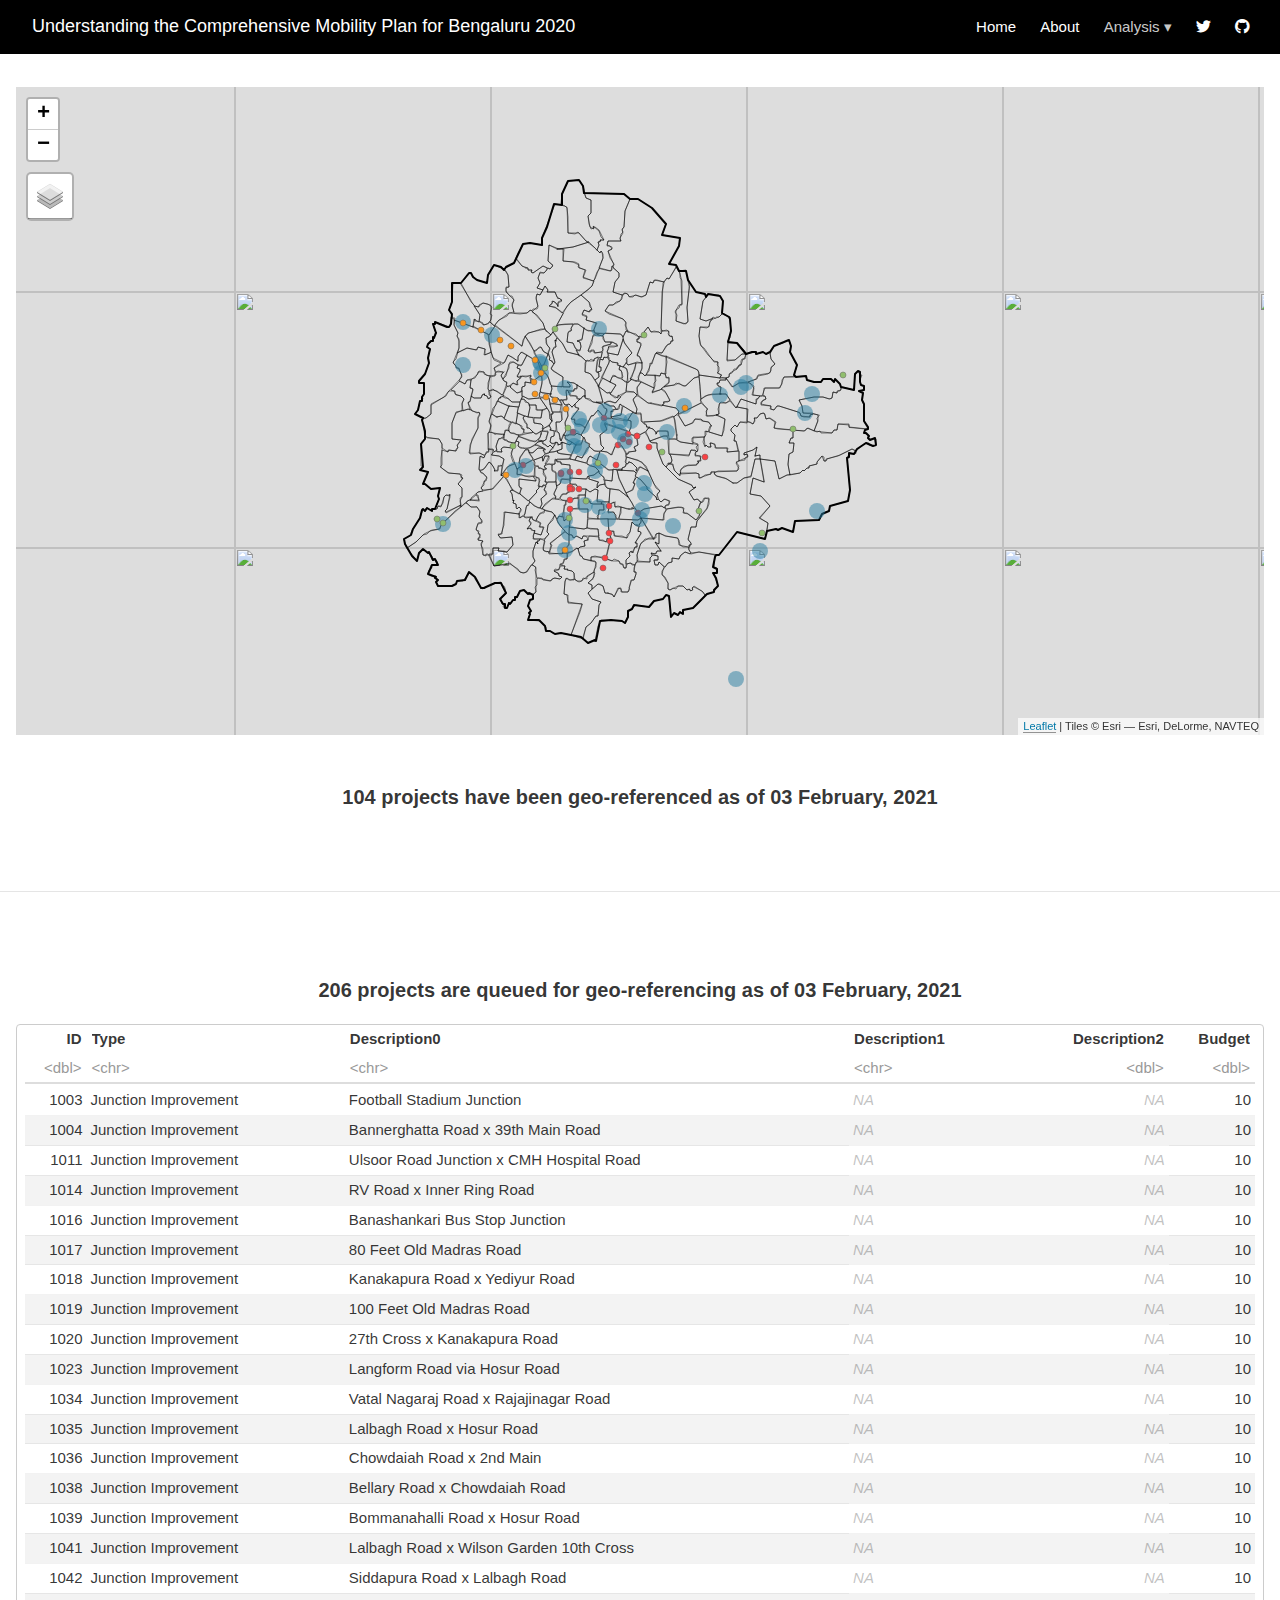
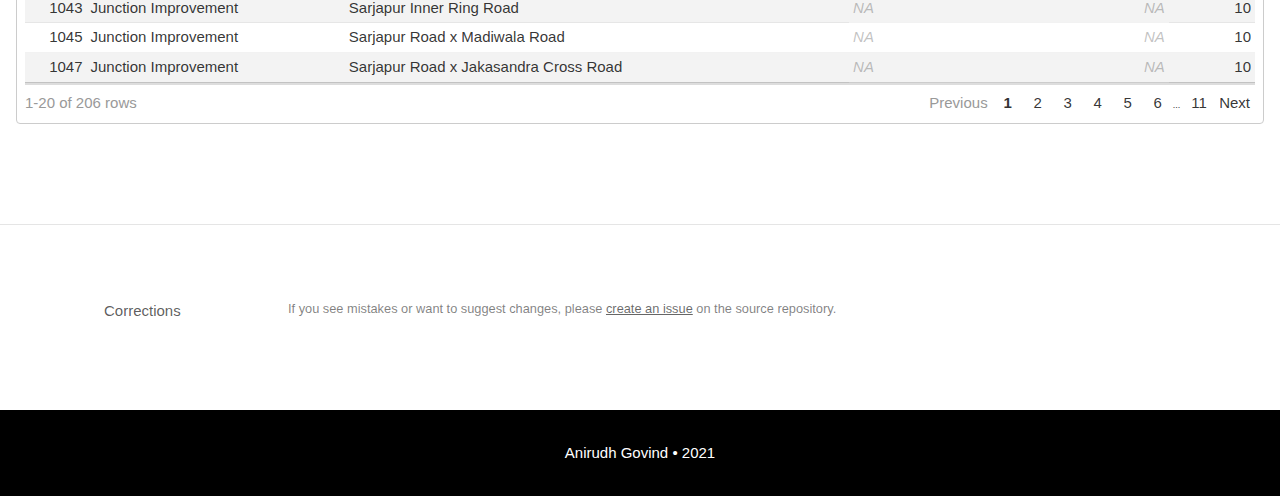
==== commit a4f169c0: "add: non-georef projects table" ====
--- a/docs/index.html
+++ b/docs/index.html
@@ -2311,6 +2311,8 @@
   <script src="site_libs/leaflet-binding-2.0.3/leaflet.js"></script>
   <script src="site_libs/leaflet-providers-1.9.0/leaflet-providers_1.9.0.js"></script>
   <script src="site_libs/leaflet-providers-plugin-2.0.3/leaflet-providers-plugin.js"></script>
+  <link href="site_libs/pagedtable-1.1/css/pagedtable.css" rel="stylesheet" />
+  <script src="site_libs/pagedtable-1.1/js/pagedtable.js"></script>
   <script src="site_libs/anchor-4.2.2/anchor.min.js"></script>
   <script src="site_libs/bowser-1.9.3/bowser.min.js"></script>
   <script src="site_libs/webcomponents-2.0.0/webcomponents.js"></script>
@@ -2402,16 +2404,30 @@
 <div class="layout-chunk" data-layout="l-body">
 
 </div>
+<div class="layout-chunk" data-layout="l-screen-inset">
+<div id="htmlwidget-4b798e74ca30a299b78f" style="width:624px;height:648px;" class="leaflet html-widget"></div>
+<script type="application/json" data-for="htmlwidget-4b798e74ca30a299b78f">{"x":{"options":{"crs":{"crsClass":"L.CRS.EPSG3857","code":null,"proj4def":null,"projectedBounds":null,"options":{}}},"calls":[{"method":"createMapPane","args":["tmap401",401]},{"method":"createMapPane","args":["tmap402",402]},{"method":"createMapPane","args":["tmap403",403]},{"method":"createMapPane","args":["tmap404",404]},{"method":"createMapPane","args":["tmap405",405]},{"method":"createMapPane","args":["tmap406",406]},{"method":"addProviderTiles","args":["Esri.WorldGrayCanvas",null,"Esri.WorldGrayCanvas",{"minZoom":0,"maxZoom":18,"tileSize":256,"subdomains":"abc","errorTileUrl":"","tms":false,"noWrap":false,"zoomOffset":0,"zoomReverse":false,"opacity":1,"zIndex":1,"detectRetina":false,"pane":"tilePane"}]},{"method":"addProviderTiles","args":["OpenStreetMap",null,"OpenStreetMap",{"minZoom":0,"maxZoom":18,"tileSize":256,"subdomains":"abc","errorTileUrl":"","tms":false,"noWrap":false,"zoomOffset":0,"zoomReverse":false,"opacity":1,"zIndex":1,"detectRetina":false,"pane":"tilePane"}]},{"method":"addProviderTiles","args":["Esri.WorldTopoMap",null,"Esri.WorldTopoMap",{"minZoom":0,"maxZoom":18,"tileSize":256,"subdomains":"abc","errorTileUrl":"","tms":false,"noWrap":false,"zoomOffset":0,"zoomReverse":false,"opacity":1,"zIndex":1,"detectRetina":false,"pane":"tilePane"}]},{"method":"addPolygons","args":[[[[{"lng":[77.514497,77.513625,77.513337,77.512967,77.511414,77.509205,77.508838,77.508678,77.508317,77.508031,77.507485,77.506984,77.506613,77.506242,77.505935,77.505699,77.504883,77.504757,77.504694,77.504322,77.503099,77.502474,77.501655,77.5015,77.501388,77.501296,77.50117,77.501036,77.500888,77.500804,77.500701,77.500295,77.499796,77.499381,77.498799,77.49855,77.498135,77.497762,77.497265,77.496851,77.496519,77.496105,77.495895,77.495808,77.495511,77.495385,77.495052,77.494596,77.494265,77.493975,77.493684,77.493267,77.492473,77.492099,77.49181,77.491396,77.491067,77.49053,77.490115,77.489451,77.487081,77.485756,77.48501,77.484637,77.484099,77.483769,77.483481,77.483192,77.482694,77.482362,77.482359,77.482409,77.482549,77.482645,77.482681,77.482726,77.482867,77.48288,77.482885,77.482858,77.482718,77.482667,77.482539,77.482195,77.482054,77.482007,77.482054,77.482082,77.482162,77.482241,77.482365,77.482767,77.482851,77.482959,77.483043,77.483096,77.483128,77.483129,77.483109,77.482885,77.482274,77.481836,77.481529,77.481461,77.481404,77.481394,77.481521,77.481544,77.481645,77.481756,77.481676,77.48143,77.480852,77.480066,77.478368,77.477087,77.476799,77.476471,77.476267,77.475981,77.475987,77.475991,77.476112,77.476181,77.476958,77.477529,77.477784,77.478039,77.478093,77.478141,77.47822,77.478312,77.478386,77.478408,77.478434,77.478424,77.478398,77.478468,77.478521,77.478574,77.478631,77.478674,77.478701,77.478701,77.478723,77.478845,77.478882,77.478958,77.478928,77.478894,77.478901,77.478891,77.478855,77.478684,77.478638,77.47866,77.478692,77.478804,77.478889,77.479031,77.479358,77.479579,77.479942,77.480173,77.480352,77.480457,77.480526,77.480574,77.480611,77.480796,77.480875,77.481054,77.481275,77.481412,77.481591,77.481717,77.481902,77.481997,77.482102,77.482197,77.482305,77.482381,77.482449,77.482513,77.482571,77.482656,77.482709,77.482779,77.482848,77.482854,77.482809,77.482758,77.482449,77.482407,77.482361,77.482362,77.482326,77.482353,77.482353,77.482322,77.482259,77.482228,77.482214,77.482146,77.482075,77.481794,77.481511,77.48113,77.481104,77.481042,77.481005,77.48091,77.480756,77.480645,77.480523,77.480332,77.480004,77.479861,77.479692,77.479544,77.479434,77.479309,77.479235,77.479183,77.479179,77.479181,77.479157,77.479113,77.478957,77.478748,77.478585,77.478172,77.478103,77.477941,77.477737,77.477273,77.477097,77.476811,77.476733,77.476638,77.476564,77.476389,77.476314,77.476318,77.476271,77.476228,77.476176,77.476091,77.475928,77.475822,77.475738,77.475659,77.475533,77.475429,77.475384,77.475384,77.475385,77.475393,77.47521,77.474882,77.473814,77.473361,77.472866,77.472449,77.472014,77.471332,77.4706,77.470353,77.470337,77.470313,77.469956,77.469941,77.469131,77.468392,77.468262,77.468194,77.467734,77.46721,77.466677,77.466068,77.465577,77.465474,77.464992,77.462457,77.462107,77.460222,77.460103,77.460641,77.461525,77.461697,77.462518,77.462957,77.46332,77.463838,77.46405,77.46438,77.464654,77.464658,77.464663,77.464764,77.465017,77.465153,77.465441,77.466061,77.470518,77.470516,77.470507,77.470508,77.470568,77.470752,77.470843,77.470892,77.470945,77.470999,77.471151,77.471804,77.472233,77.472336,77.472407,77.472478,77.472548,77.472667,77.472721,77.473166,77.473536,77.473784,77.473868,77.47415,77.474311,77.47434,77.474597,77.474795,77.475462,77.47614,77.477083,77.477856,77.47817,77.478306,77.478536,77.479032,77.479189,77.479259,77.479413,77.478793,77.478948,77.479587,77.480428,77.48093,77.481009,77.481211,77.481274,77.48121,77.481164,77.481129,77.481084,77.481051,77.481041,77.481185,77.481245,77.481247,77.481237,77.481345,77.481524,77.481703,77.481846,77.481884,77.481972,77.482071,77.482177,77.48238,77.482522,77.482654,77.482883,77.483136,77.483235,77.48351,77.48381,77.483942,77.483967,77.483756,77.483759,77.483692,77.483506,77.483427,77.483429,77.483479,77.483625,77.483763,77.483815,77.484558,77.482075,77.480914,77.48027,77.479713,77.479201,77.478778,77.478313,77.477717,77.477265,77.476902,77.476554,77.476337,77.475844,77.475364,77.47493,77.474522,77.474188,77.472917,77.472741,77.472531,77.472509,77.472617,77.472844,77.473072,77.473115,77.473181,77.473371,77.473609,77.473982,77.474469,77.475039,77.475145,77.475328,77.475428,77.475601,77.476165,77.476153,77.474955,77.472308,77.471397,77.471101,77.471196,77.471872,77.472384,77.472727,77.472191,77.471485,77.471915,77.472173,77.472273,77.472223,77.472206,77.472214,77.471658,77.471564,77.471578,77.471497,77.471447,77.47143,77.47142,77.471417,77.471438,77.471497,77.471592,77.471598,77.471685,77.471703,77.471713,77.471761,77.471831,77.471838,77.471876,77.471928,77.472452,77.47266,77.472723,77.472741,77.472805,77.472892,77.473016,77.473102,77.473212,77.473446,77.473703,77.473997,77.474084,77.47413,77.47409,77.474055,77.473813,77.473817,77.47433,77.474335,77.4743,77.473824,77.473169,77.472495,77.473008,77.472074,77.472398,77.472547,77.47262,77.472608,77.472546,77.472444,77.472178,77.471543,77.469426,77.467774,77.467445,77.467364,77.46737,77.467388,77.467571,77.467754,77.467798,77.468741,77.469246,77.469737,77.469761,77.469742,77.469107,77.46927,77.469481,77.469789,77.469846,77.469946,77.470142,77.470257,77.470311,77.470369,77.470505,77.470506,77.470551,77.470596,77.470766,77.471018,77.471933,77.472229,77.472314,77.472857,77.472941,77.472943,77.472696,77.472368,77.472122,77.472086,77.472339,77.473006,77.473258,77.473553,77.473639,77.473684,77.473687,77.473318,77.473155,77.473117,77.473365,77.47355,77.473392,77.473465,77.473065,77.472946,77.47295,77.473036,77.473453,77.473664,77.473668,77.473377,77.473155,77.472722,77.471141,77.470642,77.470309,77.470146,77.470149,77.470155,77.47016,77.470246,77.470579,77.47091,77.471325,77.471368,77.471496,77.471923,77.472343,77.472847,77.474017,77.475202,77.475886,77.47695,77.477163,77.477169,77.476801,77.476515,77.476227,77.476192,77.476916,77.477017,77.477443,77.477613,77.477658,77.477455,77.476223,77.475691,77.475613,77.47629,77.476835,77.477005,77.477463,77.478047,77.478713,77.47917,77.479462,77.479759,77.479804,77.479808,77.479811,77.479815,77.48007,77.480181,77.480255,77.480317,77.480651,77.480737,77.481161,77.481182,77.481151,77.481332,77.481758,77.482082,77.482142,77.482146,77.482058,77.482024,77.481978,77.481892,77.481843,77.481726,77.481659,77.481618,77.481567,77.481547,77.481543,77.481559,77.481508,77.481464,77.48144,77.481348,77.481251,77.481126,77.480969,77.480892,77.480851,77.480827,77.480827,77.480893,77.480904,77.480926,77.480958,77.480974,77.481002,77.481102,77.481137,77.481154,77.481175,77.481192,77.481204,77.481208,77.481196,77.481246,77.481251,77.481243,77.481195,77.481129,77.481051,77.480665,77.480492,77.480305,77.480071,77.479922,77.479808,77.479729,77.479536,77.479597,77.479702,77.479932,77.480181,77.480545,77.480743,77.480824,77.48086,77.480878,77.481011,77.481146,77.481405,77.481484,77.481823,77.481948,77.483145,77.48507,77.485334,77.486308,77.486272,77.486271,77.486455,77.487327,77.487834,77.488508,77.489077,77.489409,77.490694,77.490988,77.491028,77.491105,77.491349,77.491624,77.491882,77.492068,77.492082,77.492103,77.492165,77.49219,77.492257,77.492258,77.491933,77.491768,77.491885,77.491976,77.492553,77.492511,77.492513,77.492509,77.492571,77.492605,77.492598,77.492423,77.492423,77.492433,77.492418,77.492418,77.49227,77.491649,77.4911,77.490978,77.492318,77.492876,77.49308,77.493024,77.492778,77.492788,77.492774,77.492655,77.492699,77.492784,77.492794,77.492755,77.492616,77.492712,77.492799,77.492905,77.493006,77.493309,77.493805,77.494002,77.49419,77.494328,77.494574,77.495053,77.49598,77.496312,77.496726,77.497263,77.498391,77.498585,77.498667,77.500857,77.500873,77.501625,77.501678,77.501695,77.503295,77.503842,77.503851,77.503854,77.504561,77.504706,77.50494,77.505333,77.505629,77.505748,77.505926,77.506073,77.506186,77.506266,77.506769,77.507261,77.508028,77.509935,77.511701,77.512459,77.514433,77.516543,77.51678,77.516871,77.516996,77.517089,77.5175,77.517649,77.517338,77.517302,77.518654,77.520648,77.521645,77.524101,77.524108,77.52432,77.525143,77.52534,77.525973,77.526106,77.526398,77.527095,77.527376,77.52748,77.527595,77.527681,77.527738,77.527818,77.527873,77.527944,77.527942,77.527827,77.528164,77.528283,77.528652,77.528689,77.528856,77.529339,77.529811,77.53027,77.530772,77.531163,77.532154,77.53312,77.534114,77.535404,77.536292,77.536442,77.536718,77.536774,77.536942,77.536916,77.537093,77.538162,77.539384,77.540509,77.541765,77.544292,77.546257,77.549475,77.554276,77.554591,77.554651,77.554864,77.556751,77.558246,77.559595,77.560381,77.561259,77.561235,77.561308,77.562981,77.562983,77.563113,77.563137,77.563153,77.563183,77.564418,77.56469,77.566064,77.566101,77.566114,77.566162,77.566168,77.566753,77.56862,77.567825,77.567897,77.567996,77.568132,77.568257,77.568392,77.568591,77.568906,77.568991,77.569601,77.571189,77.571667,77.572557,77.57251,77.575772,77.575838,77.576203,77.576577,77.576771,77.576951,77.577073,77.577428,77.578048,77.578426,77.57947,77.579496,77.58006,77.580916,77.581117,77.581408,77.581413,77.58182,77.582124,77.582445,77.582476,77.582555,77.582658,77.582791,77.58282,77.58287,77.582916,77.582962,77.582973,77.583082,77.583146,77.58325,77.583629,77.584318,77.584854,77.585212,77.58582,77.586463,77.587034,77.58757,77.588177,77.588619,77.589019,77.589437,77.589803,77.590134,77.590619,77.590993,77.591257,77.591619,77.592333,77.593175,77.594328,77.595135,77.595682,77.595711,77.595798,77.59586,77.596513,77.597789,77.599034,77.599724,77.599876,77.600542,77.601919,77.6035098633659,77.603647,77.604019,77.604808,77.605019,77.605322,77.605337,77.605414,77.60545,77.605558,77.605632,77.605749,77.606533,77.607656,77.607853,77.608435,77.609725,77.610094,77.610265,77.610593,77.610982,77.611447,77.6118,77.612323,77.612464,77.612449,77.613105,77.613666,77.613666,77.613933,77.614429,77.614576,77.615114,77.615171,77.615154,77.620664,77.630059,77.639403,77.637129,77.649103,77.648538,77.641993,77.646547,77.646498,77.648867,77.648817,77.650138,77.652516,77.653456,77.65362,77.653618,77.653612,77.654077,77.654767,77.655254,77.655686,77.655676,77.656467,77.657882,77.65881,77.660072,77.664688,77.666593,77.66686,77.668374,77.66915,77.669815,77.6707,77.674066,77.67611,77.676493,77.676703,77.67835,77.678667,77.678648,77.678438,77.678339,77.677877,77.677873,77.677869,77.677862,77.677857,77.677856,77.677963,77.67982,77.680906,77.682762,77.683357,77.683841,77.684131,77.684088,77.683782,77.683429,77.682809,77.682514,77.682414,77.682387,77.685268,77.688196,77.690282,77.692962,77.69436,77.694715,77.695975,77.698911,77.699962,77.700475,77.701268,77.70147,77.701474,77.701497,77.701489,77.702271,77.703883,77.704605,77.705325,77.706099,77.70654,77.707361,77.707834,77.707882,77.708492,77.709395,77.71103,77.71151,77.712535,77.713268,77.71399,77.716428,77.71987,77.722985,77.72387,77.724418,77.725061,77.725433,77.725477,77.72547,77.725295,77.725168,77.725367,77.728309,77.72858,77.728571,77.728993,77.729935,77.729984,77.72992,77.728342,77.727998,77.727989,77.727928,77.727923,77.727969,77.728026,77.728412,77.72902,77.732889,77.733883,77.735826,77.736089,77.735967,77.735961,77.736014,77.736675,77.740154,77.740591,77.741363,77.746338,77.747113,77.747186,77.748566,77.75161,77.751866,77.751968,77.752051,77.752089,77.752119,77.752148,77.752168,77.752195,77.752219,77.752236,77.75224,77.75226,77.7523,77.752353,77.752411,77.75251,77.752564,77.752645,77.752685,77.752686,77.752695,77.752717,77.752794,77.752901,77.753031,77.753093,77.753146,77.75318,77.753207,77.753225,77.753248,77.753285,77.753317,77.753368,77.75346,77.753509,77.753545,77.753625,77.753671,77.753704,77.753828,77.753872,77.753908,77.753956,77.754019,77.754055,77.754077,77.754108,77.754121,77.754124,77.754187,77.754222,77.754251,77.754265,77.754282,77.754298,77.754313,77.754337,77.754358,77.754375,77.754398,77.754409,77.75443,77.754461,77.754492,77.754517,77.754544,77.754573,77.754593,77.754619,77.75464,77.754647,77.754665,77.754688,77.754707,77.754719,77.754728,77.754737,77.754737,77.75473,77.754719,77.754714,77.754717,77.754756,77.7548,77.754872,77.754902,77.754905,77.754906,77.754908,77.754907,77.754905,77.754903,77.754902,77.754915,77.754916,77.75492,77.754975,77.755063,77.755122,77.755188,77.755279,77.755358,77.755463,77.755684,77.755944,77.756188,77.756494,77.756619,77.756778,77.756844,77.756906,77.756974,77.757048,77.757084,77.757167,77.757204,77.757411,77.757612,77.757893,77.758115,77.758301,77.758336,77.758344,77.758347,77.758371,77.758452,77.758533,77.75858,77.758586,77.758616,77.758712,77.758787,77.75885,77.758899,77.75899,77.759059,77.759156,77.759186,77.75933,77.759393,77.759448,77.759488,77.759487,77.759495,77.759497,77.759437,77.759418,77.759355,77.759304,77.759279,77.75927,77.75926,77.759268,77.759277,77.759303,77.759378,77.759657,77.759866,77.759953,77.760031,77.760181,77.760217,77.76034,77.760436,77.760493,77.760577,77.76068,77.760801,77.760907,77.761153,77.76148,77.761582,77.762107,77.762514,77.763667,77.764711,77.765669,77.766189,77.767417,77.767871,77.76862,77.768944,77.76926,77.769382,77.769659,77.769461,77.769034,77.769072,77.76904,77.769024,77.769075,77.769071,77.769062,77.769092,77.76921,77.769307,77.769383,77.769466,77.769502,77.769535,77.769531,77.769539,77.769547,77.769533,77.769449,77.769335,77.769286,77.769221,77.769186,77.769187,77.76925,77.769378,77.769449,77.769571,77.769876,77.770475,77.771009,77.771447,77.773032,77.773026,77.773017,77.772881,77.772898,77.772953,77.772975,77.772985,77.772909,77.772903,77.772934,77.773037,77.773225,77.773381,77.773578,77.773643,77.773732,77.773865,77.773914,77.774043,77.774111,77.774171,77.774219,77.774246,77.774262,77.774301,77.774273,77.77426,77.77419,77.773904,77.773827,77.773778,77.773764,77.773775,77.773822,77.773779,77.773752,77.773666,77.773637,77.773627,77.773697,77.773757,77.773852,77.773912,77.773935,77.773914,77.773869,77.77382,77.773735,77.773436,77.773359,77.773298,77.773213,77.773168,77.773143,77.773166,77.773214,77.773286,77.773329,77.773348,77.773355,77.773355,77.773277,77.773152,77.773098,77.773057,77.773062,77.773122,77.773129,77.77314,77.773211,77.773266,77.773298,77.773353,77.773372,77.773375,77.773374,77.773364,77.773316,77.773307,77.773281,77.773271,77.773286,77.773277,77.773272,77.773289,77.773375,77.773408,77.77345,77.773541,77.773631,77.773719,77.773828,77.773883,77.773917,77.773941,77.773981,77.774015,77.774051,77.774088,77.774209,77.774251,77.774332,77.774383,77.774488,77.774554,77.774618,77.774724,77.774818,77.774899,77.775045,77.77514,77.775246,77.775429,77.77552,77.775581,77.775648,77.775726,77.775775,77.775773,77.775722,77.775661,77.775599,77.775527,77.775526,77.775524,77.775532,77.775547,77.775505,77.775484,77.775342,77.775241,77.77508,77.7749,77.77479,77.77463,77.774471,77.774372,77.774134,77.774005,77.773707,77.773401,77.773202,77.772983,77.772744,77.772544,77.772414,77.772342,77.772359,77.772457,77.772595,77.772731,77.77292,77.773119,77.773298,77.773466,77.773555,77.773573,77.773572,77.773619,77.773698,77.773807,77.774005,77.774194,77.774362,77.774551,77.77465,77.774738,77.774787,77.774786,77.774695,77.774634,77.774602,77.77457,77.774577,77.774624,77.774653,77.77474,77.774807,77.774833,77.774831,77.774889,77.774886,77.774825,77.774743,77.774623,77.774413,77.774332,77.774341,77.774378,77.774377,77.774364,77.774362,77.77432,77.774288,77.774287,77.774838,77.775068,77.775223,77.775192,77.775239,77.775499,77.775836,77.775913,77.775911,77.775722,77.77556,77.775379,77.775499,77.775519,77.775557,77.775536,77.775585,77.775791,77.775945,77.775941,77.775948,77.775722,77.775685,77.775679,77.775755,77.776378,77.776576,77.776367,77.776202,77.776062,77.775878,77.775898,77.775974,77.776151,77.776411,77.776934,77.777194,77.777321,77.777552,77.778023,77.778179,77.778355,77.778507,77.778538,77.778521,77.778505,77.778499,77.778484,77.778484,77.77843,77.778292,77.778163,77.778096,77.778037,77.777898,77.777743,77.777685,77.777677,77.777565,77.777452,77.777361,77.777328,77.777211,77.777172,77.777138,77.777102,77.777071,77.777015,77.776894,77.776869,77.776844,77.776825,77.776821,77.776815,77.776787,77.776769,77.776739,77.776725,77.776624,77.776561,77.776479,77.776435,77.776435,77.77644,77.776458,77.776485,77.776525,77.776537,77.77653,77.7765,77.776405,77.776328,77.776209,77.776157,77.77609,77.776038,77.775972,77.775953,77.775964,77.775993,77.776029,77.776037,77.776099,77.776187,77.776199,77.776199,77.776477,77.776545,77.776617,77.776663,77.776677,77.776692,77.776716,77.776716,77.776708,77.776698,77.776697,77.776713,77.776761,77.776902,77.77696,77.777038,77.777078,77.777127,77.777168,77.777244,77.777348,77.777426,77.777463,77.777536,77.777583,77.777616,77.777731,77.777826,77.777871,77.77789,77.777891,77.777905,77.777906,77.777905,77.77791,77.777941,77.778003,77.778026,77.778086,77.778203,77.778302,77.778409,77.778524,77.77866,77.778699,77.778779,77.778831,77.778896,77.778965,77.779003,77.779,77.778963,77.778786,77.778563,77.778429,77.77841,77.778422,77.778439,77.778475,77.778717,77.778758,77.778784,77.778829,77.778865,77.778904,77.779004,77.779135,77.779172,77.779266,77.779347,77.779484,77.779739,77.78009,77.780302,77.780406,77.780536,77.780623,77.78069,77.780796,77.780926,77.780926,77.781018,77.781127,77.781261,77.781371,77.781515,77.781628,77.781714,77.781761,77.78187,77.782193,77.782418,77.782826,77.782923,77.783011,77.783069,77.783106,77.783129,77.783153,77.783166,77.783171,77.783199,77.783231,77.783247,77.783253,77.783253,77.783253,77.783241,77.783146,77.783034,77.783002,77.782985,77.782981,77.782986,77.783055,77.783068,77.783146,77.783258,77.783308,77.783329,77.783346,77.783396,77.783446,77.783464,77.783489,77.783512,77.783546,77.783562,77.783575,77.783582,77.783574,77.783583,77.783648,77.783709,77.783846,77.783883,77.783886,77.783876,77.783871,77.78393,77.783949,77.783972,77.784048,77.784051,77.78403,77.783986,77.783919,77.783859,77.783877,77.783938,77.783943,77.783804,77.783805,77.783892,77.783916,77.783944,77.783959,77.783943,77.783919,77.78392,77.783909,77.783942,77.783949,77.783972,77.783986,77.783981,77.783971,77.783957,77.783897,77.783807,77.783694,77.783585,77.783559,77.783187,77.783147,77.782946,77.782307,77.781813,77.781581,77.781197,77.781076,77.78104,77.780794,77.780588,77.780188,77.779747,77.77953,77.779303,77.77914,77.779104,77.779082,77.779074,77.779066,77.779009,77.778982,77.778982,77.778983,77.778812,77.77822,77.777843,77.777677,77.777522,77.777397,77.77693,77.776377,77.776164,77.775622,77.774431,77.773889,77.773334,77.773159,77.772568,77.7721,77.771851,77.771533,77.771421,77.771284,77.770949,77.770426,77.770307,77.770487,77.770275,77.769054,77.767309,77.765563,77.76537,77.765354,77.765392,77.765507,77.76546,77.765167,77.764539,77.764297,77.764463,77.765411,77.765569,77.765477,77.765428,77.765309,77.765494,77.765816,77.766318,77.766343,77.766068,77.765941,77.765602,77.765679,77.764681,77.763627,77.762119,77.760187,77.757076,77.754693,77.752551,77.75249,77.752359,77.751797,77.751545,77.751167,77.750669,77.749675,77.749177,77.748555,77.747888,77.747303,77.746718,77.746217,77.745249,77.74499,77.744853,77.734615,77.728272,77.727031,77.719479,77.71652,77.715368,77.70923,77.707784,77.701597,77.688763,77.686355,77.676389,77.673966,77.673639,77.673341,77.673155,77.67186,77.672488,77.672813,77.674084,77.674526,77.6748,77.674728,77.674689,77.674656,77.674643,77.674625,77.674616,77.674553,77.674529,77.674566,77.674466,77.674442,77.67443,77.674425,77.674418,77.674415,77.674415,77.674419,77.67443,77.674433,77.674356,77.671988,77.673575,77.673694,77.674073,77.674293,77.674593,77.674619,77.674667,77.674767,77.674936,77.675039,77.675177,77.675286,77.675408,77.67545,77.675444,77.675433,77.675416,77.675204,77.674883,77.674025,77.673747,77.673336,77.673132,77.672895,77.672855,77.672907,77.672645,77.671307,77.669444,77.668019,77.667204,77.666717,77.66634,77.666172,77.665498,77.664488,77.663941,77.663005,77.66172,77.661117,77.660025,77.658711,77.658397,77.657931,77.65771,77.656965,77.655303,77.65414,77.652719,77.651982,77.651657,77.651506,77.651173,77.65106,77.651111,77.651193,77.651324,77.65129,77.650983,77.650651,77.650376,77.650188,77.649723,77.649448,77.649003,77.648695,77.648414,77.64805,77.647963,77.647723,77.647642,77.647422,77.647173,77.646977,77.646866,77.646814,77.646569,77.64635,77.645963,77.645165,77.644575,77.644399,77.644147,77.64376,77.643478,77.643284,77.643149,77.642936,77.642754,77.642329,77.641979,77.641973,77.641808,77.641646,77.641353,77.640372,77.640095,77.63954,77.639425,77.638972,77.638386,77.637555,77.635952,77.635508,77.635034,77.634864,77.634445,77.633613,77.632703,77.631678,77.630704,77.629528,77.628715,77.628354,77.62805,77.627582,77.625155,77.622697,77.619024,77.618029,77.617696,77.617611,77.617358,77.617324,77.617126,77.616646,77.615954,77.614871,77.614094,77.613815,77.613656,77.613645,77.613668,77.6133,77.61287,77.611814,77.611738,77.611462,77.611264,77.610835,77.609265,77.607195,77.605156,77.605039,77.604916,77.604325,77.602154,77.600908,77.595957,77.595215,77.594718,77.594123,77.593576,77.593419,77.593204,77.592885,77.592677,77.592368,77.592153,77.591736,77.591822,77.591536,77.590921,77.590762,77.590692,77.590511,77.590393,77.589912,77.589228,77.589024,77.588714,77.588234,77.587427,77.586811,77.586048,77.585664,77.585053,77.584938,77.583821,77.583513,77.583341,77.583112,77.582944,77.58268,77.582249,77.581352,77.580609,77.579183,77.576052,77.574613,77.570038,77.567647,77.566995,77.566342,77.565876,77.565191,77.563883,77.563478,77.563167,77.562795,77.561436,77.560419,77.560079,77.559831,77.559366,77.558403,77.557875,77.557471,77.557192,77.557039,77.556979,77.556996,77.557,77.556972,77.556758,77.556236,77.554149,77.553779,77.553471,77.553162,77.552387,77.551767,77.550773,77.549591,77.547412,77.546883,77.54654,77.546012,77.545671,77.545455,77.545209,77.545331,77.545382,77.545447,77.545627,77.54575,77.54573,77.545724,77.545648,77.545556,77.545444,77.54538,77.54521,77.545027,77.544964,77.544915,77.544916,77.544974,77.545046,77.545118,77.545161,77.545247,77.545305,77.545306,77.545307,77.545308,77.545338,77.545389,77.545506,77.545592,77.545736,77.545858,77.545923,77.545966,77.545989,77.545998,77.54598,77.545954,77.545949,77.545972,77.54606,77.546104,77.546276,77.546521,77.546686,77.546737,77.546738,77.546725,77.546697,77.546563,77.546401,77.546275,77.546206,77.546144,77.546138,77.54614,77.546156,77.546208,77.546245,77.546232,77.546177,77.546091,77.545952,77.545565,77.545348,77.545272,77.545201,77.545227,77.545293,77.545337,77.545691,77.545785,77.545887,77.545945,77.546017,77.546096,77.546168,77.546248,77.546328,77.546357,77.546312,77.546306,77.546315,77.546345,77.546446,77.546526,77.546676,77.546812,77.546962,77.547262,77.547428,77.547664,77.547765,77.548014,77.548114,77.548186,77.548216,77.548267,77.548346,77.548446,77.548525,77.548597,77.548619,77.548621,77.54858,77.548488,77.548113,77.548071,77.548051,77.548059,77.548183,77.548277,77.548351,77.54841,77.548433,77.548401,77.548417,77.548423,77.548279,77.548269,77.547327,77.546831,77.545485,77.545487,77.545471,77.545428,77.545089,77.544227,77.543887,77.543828,77.543757,77.543505,77.543473,77.543523,77.543523,77.543106,77.542703,77.54219,77.541432,77.541381,77.541346,77.541164,77.541122,77.541126,77.54085,77.540677,77.540594,77.539703,77.539493,77.539442,77.539406,77.539386,77.539267,77.539551,77.539597,77.539555,77.539414,77.539083,77.53883,77.538827,77.538534,77.538368,77.538037,77.537909,77.537854,77.537439,77.537401,77.537369,77.537353,77.537307,77.537131,77.536831,77.536686,77.536439,77.536273,77.536024,77.535975,77.535903,77.535909,77.535892,77.535886,77.535833,77.535716,77.535686,77.535883,77.535838,77.535406,77.535129,77.534944,77.534802,77.534651,77.533981,77.533589,77.533537,77.533367,77.533117,77.532661,77.532414,77.532169,77.532006,77.532012,77.531973,77.53189,77.531836,77.531309,77.53089,77.530632,77.530508,77.530485,77.530494,77.530561,77.53059,77.530557,77.530493,77.530414,77.53034,77.530214,77.529589,77.528843,77.528371,77.528155,77.528085,77.528065,77.528066,77.528062,77.528332,77.528954,77.529062,77.529059,77.528759,77.528009,77.527922,77.527847,77.527784,77.527729,77.527655,77.527568,77.527524,77.527473,77.527388,77.527189,77.527083,77.527004,77.526946,77.52692,77.526879,77.526308,77.525991,77.525981,77.526013,77.526269,77.527203,77.527797,77.52865,77.529322,77.52963,77.529945,77.529859,77.529511,77.529172,77.529231,77.529238,77.529243,77.529082,77.528756,77.528348,77.526986,77.526616,77.52637,77.52625,77.526384,77.526305,77.526016,77.52498,77.522323,77.515829,77.514497],"lat":[12.870528,12.870373,12.870498,12.870786,12.872996,12.875822,12.876436,12.876966,12.878189,12.878639,12.879317,12.879466,12.879635,12.879839,12.880048,12.880275,12.881045,12.881101,12.881095,12.880471,12.87842,12.877271,12.875999,12.875966,12.875981,12.875981,12.875983,12.875963,12.87593,12.875924,12.875963,12.875664,12.875425,12.875388,12.87519,12.875152,12.875115,12.875119,12.875123,12.875127,12.875131,12.875135,12.874893,12.874446,12.873717,12.873556,12.873397,12.873401,12.873404,12.873407,12.873328,12.873048,12.872364,12.872246,12.87233,12.872415,12.872622,12.872789,12.872793,12.872678,12.871765,12.87194,12.871866,12.871829,12.871915,12.872122,12.872328,12.872371,12.872294,12.872298,12.872327,12.872413,12.87254,12.872687,12.872756,12.872861,12.873158,12.873228,12.873309,12.873414,12.874029,12.874126,12.874314,12.87474,12.874931,12.874994,12.875296,12.875338,12.87538,12.87543,12.875518,12.875798,12.875874,12.876001,12.876136,12.876245,12.87631,12.876388,12.876427,12.876507,12.876741,12.876892,12.876988,12.877046,12.877109,12.877155,12.877775,12.877909,12.878022,12.878138,12.878321,12.878607,12.878775,12.878905,12.879002,12.87938,12.879586,12.879915,12.880242,12.880651,12.881301,12.881667,12.881711,12.881757,12.882521,12.883147,12.883393,12.883613,12.883695,12.88372,12.883761,12.883983,12.884039,12.884054,12.884095,12.884126,12.884147,12.88425,12.884291,12.884301,12.88429,12.884305,12.884372,12.884372,12.884465,12.884536,12.884567,12.884784,12.884955,12.885271,12.885374,12.885472,12.88554,12.88591,12.886065,12.886106,12.886188,12.886311,12.886352,12.886351,12.886342,12.886273,12.886161,12.886086,12.886048,12.886032,12.886036,12.886051,12.886072,12.886111,12.886111,12.886078,12.886019,12.886012,12.88598,12.885958,12.885946,12.88596,12.885975,12.885969,12.885914,12.885884,12.885868,12.885878,12.885893,12.88597,12.886,12.886098,12.886206,12.886268,12.886527,12.886703,12.887415,12.887498,12.887618,12.8877,12.887825,12.887851,12.887882,12.887934,12.88796,12.888048,12.888178,12.888774,12.889043,12.889439,12.8897,12.890061,12.890123,12.890186,12.890197,12.890203,12.890122,12.890029,12.889974,12.889877,12.889741,12.889716,12.889676,12.889683,12.88971,12.889788,12.889893,12.889986,12.89009,12.890819,12.89158,12.891927,12.892187,12.892391,12.89247,12.892754,12.89278,12.89289,12.89311,12.893673,12.893949,12.89435,12.894454,12.894486,12.894481,12.8944,12.894292,12.894163,12.894127,12.894133,12.894144,12.894144,12.894115,12.8941,12.894106,12.894107,12.894181,12.894316,12.894555,12.894606,12.894694,12.894784,12.894968,12.895296,12.896241,12.89657,12.896819,12.89685,12.896242,12.895416,12.894544,12.894197,12.89413,12.894069,12.893386,12.893328,12.891242,12.888486,12.888666,12.888725,12.889291,12.890015,12.890736,12.891547,12.892242,12.892383,12.893116,12.896862,12.89759,12.900453,12.903842,12.904287,12.904896,12.904913,12.90498,12.904976,12.905048,12.905324,12.905565,12.906086,12.906757,12.907263,12.907693,12.908254,12.908757,12.909092,12.909258,12.910188,12.917589,12.917593,12.917779,12.917862,12.918017,12.918501,12.918676,12.918769,12.918872,12.918998,12.919431,12.92144,12.922912,12.923311,12.923434,12.923468,12.923468,12.923482,12.923439,12.923077,12.922789,12.922746,12.922731,12.922549,12.92252,12.922568,12.923641,12.924362,12.924222,12.924101,12.923863,12.923564,12.923165,12.922903,12.922568,12.922229,12.92202,12.922634,12.923195,12.923401,12.92375,12.923515,12.923149,12.922972,12.92329,12.923564,12.923631,12.923771,12.92389,12.92398,12.924142,12.924363,12.924571,12.924778,12.924974,12.925136,12.925321,12.925505,12.925735,12.925907,12.926102,12.926356,12.926899,12.927349,12.927348,12.927647,12.927611,12.927841,12.928371,12.928935,12.929386,12.929776,12.930317,12.930536,12.930605,12.930792,12.931116,12.931417,12.931778,12.932079,12.932345,12.932599,12.933026,12.933823,12.934207,12.937535,12.93776,12.937169,12.937046,12.936908,12.936913,12.937046,12.937308,12.937644,12.937806,12.937981,12.9383,12.93856,12.938895,12.939229,12.939606,12.939825,12.94,12.940324,12.940441,12.940651,12.940825,12.941044,12.941342,12.941765,12.941844,12.941964,12.94217,12.942365,12.942769,12.943456,12.945064,12.945448,12.94605,12.946361,12.946985,12.948533,12.948578,12.948996,12.949549,12.949639,12.949642,12.950486,12.950546,12.951005,12.951566,12.952035,12.952406,12.954822,12.957007,12.958421,12.959295,12.96003,12.960085,12.964567,12.965519,12.966107,12.966235,12.966394,12.966441,12.966485,12.966543,12.966573,12.966636,12.966706,12.966932,12.967178,12.967262,12.967542,12.967876,12.968341,12.968364,12.968398,12.968434,12.968881,12.969099,12.969166,12.9693,12.969421,12.969528,12.969574,12.969574,12.969573,12.969563,12.969748,12.970152,12.970517,12.971045,12.971463,12.971818,12.972471,12.972918,12.974498,12.974945,12.975596,12.977796,12.981518,12.98182,12.982734,12.983094,12.983849,12.984202,12.98439,12.984428,12.984467,12.984495,12.984594,12.984843,12.985724,12.98639,12.986678,12.986882,12.98741,12.987565,12.987763,12.987964,12.988028,12.988962,12.989554,12.98998,12.990038,12.990073,12.990368,12.99101,12.991333,12.991719,12.991897,12.991958,12.992396,12.993562,12.994224,12.994254,12.994243,12.994332,12.994738,12.995144,12.995508,12.995831,12.996107,12.996714,12.996957,12.997318,12.997479,12.997683,12.997888,12.998176,12.998503,12.999032,12.999518,12.999877,13.000159,13.000644,13.001009,13.001294,13.001659,13.002029,13.002356,13.002681,13.003269,13.003961,13.003994,13.004344,13.005771,13.006301,13.006748,13.007032,13.007353,13.007676,13.008082,13.008348,13.008444,13.008864,13.008228,13.008111,13.008033,13.008238,13.008523,13.009214,13.009661,13.009985,13.010104,13.010101,13.010137,13.0103,13.010624,13.01188,13.012404,13.01305,13.014055,13.016442,13.018509,13.021263,13.02187,13.022521,13.023012,13.023381,13.023668,13.024319,13.026182,13.028051,13.029144,13.02959,13.029996,13.030364,13.031554,13.032291,13.03282,13.034155,13.034801,13.035124,13.035364,13.035765,13.035962,13.036038,13.03628,13.036887,13.037293,13.037699,13.038024,13.038349,13.038303,13.038349,13.038741,13.038792,13.039114,13.039357,13.040369,13.040447,13.04102,13.041034,13.041073,13.04116,13.041222,13.041297,13.041439,13.041504,13.041543,13.04159,13.041641,13.041853,13.042052,13.042536,13.042646,13.042712,13.04275,13.042806,13.04285,13.042892,13.042925,13.043,13.043074,13.043182,13.04326,13.043277,13.04329,13.043305,13.043327,13.043747,13.043767,13.043783,13.043779,13.04377,13.043744,13.043585,13.04354,13.043527,13.043515,13.043534,13.043541,13.043563,13.043632,13.043864,13.043911,13.043945,13.043985,13.044024,13.044111,13.044954,13.045291,13.04546,13.045678,13.045722,13.045749,13.045789,13.046191,13.046633,13.047037,13.047498,13.047471,13.047485,13.047578,13.047783,13.048265,13.048392,13.048405,13.04834,13.048307,13.048293,13.048323,13.048254,13.047873,13.047133,13.047118,13.046818,13.046675,13.046619,13.04654,13.046358,13.04623,13.046047,13.045874,13.045699,13.045184,13.045076,13.045095,13.045259,13.045969,13.046764,13.047526,13.048034,13.048134,13.048618,13.049218,13.04973,13.050449,13.050569,13.050679,13.050751,13.051242,13.051762,13.051653,13.052487,13.052896,13.053039,13.053312,13.053507,13.053529,13.05357,13.053596,13.053853,13.054504,13.054545,13.054875,13.055896,13.056797,13.056912,13.060779,13.061923,13.062159,13.062596,13.064434,13.064718,13.065379,13.068285,13.068707,13.069616,13.069807,13.069838,13.073026,13.074761,13.074796,13.074827,13.07485,13.074894,13.074943,13.074948,13.074946,13.074916,13.074855,13.074815,13.075023,13.075061,13.075016,13.074848,13.074628,13.074515,13.074511,13.077027,13.077105,13.077989,13.077988,13.077989,13.079826,13.080525,13.080523,13.08054,13.081441,13.081446,13.081425,13.081324,13.081215,13.081151,13.080967,13.080604,13.080316,13.080019,13.079543,13.07879,13.077945,13.077034,13.076542,13.076416,13.07571,13.074956,13.074962,13.075024,13.075433,13.075922,13.077376,13.078635,13.080092,13.080953,13.082508,13.085227,13.08701,13.086099,13.08595,13.085886,13.085648,13.085522,13.085532,13.085547,13.085415,13.085019,13.084931,13.084936,13.084941,13.084934,13.084894,13.084809,13.084571,13.084448,13.084297,13.084008,13.083734,13.08383,13.084074,13.084322,13.084673,13.085053,13.085347,13.085492,13.085626,13.08564,13.086212,13.08683,13.087394,13.088468,13.08988,13.090358,13.090957,13.091079,13.091502,13.091546,13.091884,13.094583,13.096814,13.099074,13.100679,13.101284,13.101265,13.10111,13.100489,13.102268,13.102822,13.104786,13.109439,13.112497,13.116991,13.120028,13.122398,13.122411,13.122528,13.127421,13.12745,13.127869,13.127871,13.127871,13.12786,13.127616,13.127569,13.127329,13.127328,13.127328,13.127332,13.127336,13.127377,13.127049,13.127196,13.128249,13.129334,13.130615,13.131435,13.133192,13.134377,13.136276,13.136416,13.137427,13.140059,13.14057,13.141666,13.142816,13.143509,13.143495,13.143579,13.143663,13.143666,13.143664,13.143654,13.143627,13.143665,13.143659,13.14358,13.143556,13.143476,13.142593,13.14232,13.141804,13.141752,13.141273,13.14066,13.139745,13.139664,13.139348,13.139036,13.138527,13.138464,13.138143,13.137459,13.136798,13.136622,13.136341,13.1354,13.134811,13.134825,13.134835,13.134865,13.134931,13.13496,13.134988,13.134983,13.134977,13.134971,13.134987,13.135024,13.135079,13.135125,13.135122,13.1351,13.135096,13.135119,13.134815,13.134808,13.134799,13.134817,13.134784,13.134827,13.134809,13.134802,13.134801,13.134809,13.134808,13.13479,13.134799,13.134789,13.13478,13.134752,13.1347508291266,13.134743,13.134619,13.134411,13.134267,13.134161,13.134144,13.134128,13.134121,13.134122,13.13412,13.134116,13.134108,13.134097,13.134096,13.13409,13.134077,13.134116,13.134115,13.134091,13.134052,13.134044,13.133874,13.133596,13.133502,13.133494,13.133043,13.132613,13.132623,13.132398,13.131984,13.131862,13.131218,13.131206,13.131169,13.131255,13.125032,13.114007,13.106745,13.1048,13.099342,13.087652,13.086943,13.085228,13.082502,13.08292,13.083262,13.083401,13.083391,13.083172,13.08301,13.082468,13.079374,13.076766,13.075731,13.075406,13.075123,13.074659,13.072769,13.070103,13.068839,13.068166,13.067365,13.065688,13.067141,13.06735,13.067506,13.067497,13.06692,13.066791,13.066407,13.065375,13.064329,13.06297,13.061236,13.059177,13.058205,13.056367,13.055988,13.055608,13.055012,13.054491,13.05447,13.054144,13.053234,13.052883,13.052329,13.051921,13.050669,13.046873,13.042863,13.040156,13.038155,13.03685,13.0365,13.035621,13.034723,13.034852,13.034405,13.032671,13.029965,13.02726,13.027322,13.027836,13.028456,13.028553,13.02862,13.028615,13.028615,13.028408,13.027345,13.02717,13.027337,13.028241,13.028505,13.028714,13.028706,13.028593,13.02788,13.027476,13.027438,13.0276,13.027665,13.028955,13.029522,13.030969,13.032262,13.032579,13.03315,13.034523,13.036387,13.036377,13.035992,13.034089,13.03273,13.031754,13.031104,13.030239,13.028777,13.026716,13.022891,13.022401,13.021534,13.020606,13.019948,13.019351,13.018539,13.015792,13.014603,13.013845,13.013303,13.012816,13.012501,13.01211,13.012052,13.012045,13.012113,13.011994,13.012787,13.011592,13.010563,13.010021,13.009804,13.00958,13.009327,13.008943,13.008718,13.008828,13.008982,13.010553,13.01043,13.010831,13.010874,13.010828,13.010791,13.010786,13.010784,13.010775,13.010764,13.010753,13.010729,13.010685,13.010672,13.010662,13.01065,13.010657,13.010663,13.01064,13.010613,13.010536,13.010468,13.010441,13.010419,13.010372,13.010324,13.010248,13.01017,13.010111,13.01005,13.010007,13.009972,13.009948,13.009929,13.009895,13.009874,13.009848,13.009817,13.009794,13.009761,13.009689,13.009652,13.009626,13.009528,13.009491,13.009461,13.009419,13.009341,13.009276,13.009252,13.009176,13.009134,13.009115,13.009001,13.008947,13.008899,13.008889,13.008883,13.008885,13.008887,13.008885,13.008879,13.008871,13.008855,13.008841,13.008826,13.008799,13.008795,13.0088,13.008812,13.008848,13.008865,13.00889,13.008902,13.008902,13.008901,13.008887,13.008885,13.008901,13.00893,13.008952,13.00897,13.008977,13.008986,13.008998,13.009008,13.009053,13.009118,13.00922,13.009267,13.009284,13.009292,13.00931,13.009335,13.009361,13.009437,13.009484,13.00957,13.009589,13.009604,13.009794,13.010172,13.010255,13.010284,13.010295,13.010294,13.010248,13.010165,13.010059,13.009921,13.009745,13.009608,13.009497,13.009422,13.009317,13.009219,13.009037,13.008987,13.008924,13.008905,13.008808,13.008717,13.008646,13.008567,13.008396,13.008336,13.008247,13.008221,13.008191,13.008128,13.008074,13.008023,13.007996,13.007966,13.007918,13.007881,13.007839,13.007833,13.007853,13.007873,13.007866,13.007859,13.007793,13.007712,13.007551,13.007264,13.007193,13.007139,13.007071,13.006805,13.006725,13.006456,13.006282,13.006202,13.00614,13.006108,13.006031,13.005968,13.005903,13.005828,13.005615,13.005447,13.005357,13.005317,13.005215,13.005179,13.005089,13.005041,13.005022,13.005015,13.005014,13.00501,13.00503,13.005119,13.005195,13.005194,13.004826,13.004661,13.004351,13.00388,13.00366,13.003481,13.003245,13.003098,13.00298,13.003248,13.003978,13.004964,13.005905,13.007008,13.007815,13.007906,13.008031,13.008224,13.008442,13.008682,13.008914,13.009221,13.009472,13.009746,13.010074,13.010506,13.010755,13.011231,13.011753,13.011939,13.012102,13.012206,13.012473,13.012809,13.012909,13.012968,13.01303,13.013119,13.013345,13.013698,13.013833,13.013956,13.014246,13.01488,13.015591,13.016106,13.015541,13.015506,13.015388,13.015172,13.014891,13.014701,13.014515,13.014373,13.014054,13.013837,13.013746,13.013579,13.01345,13.013389,13.013367,13.013363,13.013378,13.013443,13.013466,13.013477,13.013456,13.013428,13.013368,13.013301,13.013226,13.013174,13.013166,13.013123,13.012966,13.012602,13.012535,13.012476,13.01235,13.012236,13.012065,13.011852,13.011584,13.011451,13.011364,13.011238,13.01104,13.010952,13.010852,13.010781,13.010638,13.010559,13.010512,13.01045,13.010391,13.01032,13.010297,13.010258,13.010203,13.010145,13.010078,13.009998,13.009939,13.009863,13.009744,13.0097,13.009613,13.009578,13.009496,13.009406,13.009336,13.009245,13.008917,13.008545,13.00847,13.008375,13.008217,13.008121,13.008069,13.007919,13.007836,13.007761,13.007666,13.007504,13.007375,13.007319,13.007201,13.007064,13.006845,13.006522,13.006416,13.006315,13.006166,13.006121,13.0061,13.006078,13.006074,13.006088,13.00614,13.006169,13.006204,13.006246,13.006295,13.00634,13.006357,13.006357,13.006367,13.006367,13.006345,13.006318,13.006252,13.006206,13.006144,13.006085,13.006063,13.00604,13.006028,13.006031,13.00603,13.006006,13.005987,13.005947,13.005906,13.005837,13.00572,13.005603,13.005487,13.005351,13.005147,13.004924,13.004777,13.004631,13.004456,13.004037,13.003833,13.003677,13.003435,13.003271,13.003136,13.003031,13.002964,13.002868,13.00286,13.0029,13.002932,13.002943,13.002965,13.003095,13.003078,13.003012,13.002976,13.0029,13.002765,13.0026,13.002347,13.002229,13.002071,13.001865,13.001854,13.001861,13.001859,13.001828,13.001749,13.001642,13.001506,13.00131,13.001212,13.001172,13.001121,13.001119,13.001098,13.001086,13.001056,13.000948,13.000898,13.000801,13.000685,13.000559,13.000374,13.000151,12.999887,12.999663,12.999526,12.999301,12.999096,12.998755,12.998608,12.998413,12.998199,12.998005,12.997859,12.997753,12.997639,12.997523,12.997415,12.997191,12.997025,12.996821,12.996616,12.996393,12.996198,12.996091,12.995802,12.995599,12.995312,12.994925,12.994432,12.994067,12.993495,12.993338,12.993157,12.992771,12.992437,12.992023,12.991661,12.991117,12.990721,12.990237,12.989901,12.989484,12.989069,12.988706,12.988113,12.987755,12.987053,12.98651,12.986224,12.985312,12.984865,12.984277,12.983735,12.983012,12.982444,12.982348,12.982066,12.981485,12.981172,12.980752,12.980413,12.97992,12.979374,12.978981,12.978598,12.977968,12.977423,12.977126,12.977124,12.977111,12.977077,12.976986,12.976983,12.976883,12.976623,12.976454,12.976353,12.9763,12.976241,12.976195,12.976203,12.976195,12.976183,12.976212,12.976263,12.976294,12.976475,12.976529,12.976567,12.97659,12.976594,12.97659,12.976559,12.976542,12.976521,12.976459,12.976419,12.976392,12.976365,12.976352,12.976325,12.97632,12.976175,12.97612,12.976036,12.975954,12.975925,12.975888,12.975852,12.975809,12.975762,12.975724,12.975678,12.975642,12.975516,12.97544,12.975326,12.975247,12.975069,12.974989,12.974807,12.974732,12.974663,12.974607,12.974535,12.974526,12.974485,12.974474,12.974472,12.974467,12.974415,12.974372,12.974287,12.974229,12.974223,12.974215,12.974195,12.974184,12.974171,12.974167,12.974151,12.974122,12.974068,12.973824,12.973755,12.973709,12.973674,12.973614,12.973587,12.973563,12.973564,12.973557,12.973542,12.973537,12.973536,12.97353,12.973494,12.973417,12.973345,12.9733,12.973258,12.973135,12.973135,12.973134,12.973103,12.973062,12.972956,12.972923,12.972886,12.972839,12.972822,12.972824,12.972823,12.972808,12.972793,12.972746,12.972699,12.972644,12.972538,12.972418,12.972351,12.972103,12.971679,12.971187,12.970852,12.970747,12.970665,12.970598,12.970506,12.970185,12.970141,12.970123,12.970112,12.970109,12.970112,12.970136,12.970168,12.97017,12.970169,12.970163,12.970139,12.97014,12.970081,12.970024,12.969999,12.970015,12.970045,12.970092,12.9702,12.970415,12.970426,12.970545,12.970636,12.970699,12.970744,12.970783,12.97081,12.970822,12.970827,12.970835,12.970858,12.970871,12.970892,12.970897,12.970896,12.9709,12.970905,12.970907,12.970907,12.970904,12.970907,12.970877,12.970846,12.970832,12.97083,12.970816,12.970799,12.970778,12.970723,12.970692,12.97069,12.970685,12.970669,12.970644,12.970497,12.970428,12.97036,12.970249,12.9702,12.97017,12.970148,12.97012,12.970124,12.970145,12.970164,12.970175,12.97017,12.970141,12.970115,12.970072,12.969997,12.969814,12.969657,12.969508,12.9692,12.969159,12.969157,12.969102,12.969073,12.96899,12.968879,12.968732,12.968468,12.968433,12.968412,12.968394,12.968354,12.968264,12.968105,12.967919,12.967829,12.967828,12.967788,12.967635,12.967564,12.967212,12.967037,12.966989,12.966958,12.966953,12.966899,12.966814,12.966797,12.966732,12.966674,12.966655,12.966645,12.966631,12.966626,12.966606,12.966593,12.966593,12.966604,12.966554,12.966515,12.966417,12.966177,12.966028,12.96603,12.966198,12.966296,12.966292,12.96642,12.966331,12.966313,12.966377,12.966461,12.966514,12.966497,12.966607,12.966758,12.966863,12.966954,12.967355,12.967369,12.96737,12.967384,12.96758,12.967872,12.967986,12.968024,12.968025,12.967984,12.967722,12.967582,12.967438,12.967104,12.966442,12.966205,12.965877,12.965708,12.964949,12.964589,12.964483,12.964383,12.964317,12.964191,12.963623,12.962827,12.962688,12.961944,12.961054,12.960323,12.960292,12.960767,12.960656,12.960647,12.960281,12.959507,12.95898,12.958698,12.958136,12.957945,12.955389,12.948563,12.946585,12.945256,12.944727,12.942103,12.937026,12.936226,12.935365,12.934951,12.934512,12.933923,12.933219,12.932008,12.928802,12.928637,12.928298,12.92767,12.926522,12.925869,12.925361,12.925017,12.924409,12.922342,12.921979,12.921577,12.92146,12.92147,12.921476,12.921401,12.921042,12.920601,12.92016,12.9198,12.918388,12.917455,12.916319,12.915939,12.915558,12.908174,12.910935,12.909299,12.910083,12.908734,12.90374,12.904739,12.908145,12.905832,12.892788,12.892827,12.892869,12.892922,12.89169,12.884691,12.884622,12.884559,12.884338,12.884251,12.884192,12.88369,12.883439,12.883386,12.883359,12.883306,12.883016,12.882493,12.882219,12.882213,12.881368,12.881338,12.881314,12.881272,12.881241,12.881203,12.881165,12.881128,12.881094,12.881089,12.880442,12.880828,12.877884,12.877515,12.876827,12.876325,12.875312,12.875259,12.875196,12.875021,12.87432,12.873851,12.87325,12.872901,12.872822,12.872763,12.872674,12.872605,12.872542,12.872276,12.871801,12.870752,12.870392,12.869876,12.869551,12.869171,12.868857,12.868555,12.86832,12.867875,12.866942,12.866413,12.86632,12.866138,12.866119,12.86574,12.864716,12.863263,12.862473,12.861516,12.860174,12.859895,12.859188,12.858176,12.857898,12.857607,12.857462,12.857267,12.856823,12.856564,12.856294,12.856065,12.855929,12.855669,12.85551,12.85524,12.854833,12.85445,12.854071,12.853475,12.85318,12.853184,12.853268,12.853676,12.85425,12.854334,12.854095,12.853691,12.853233,12.852811,12.853142,12.85324,12.853404,12.853515,12.853463,12.853167,12.853141,12.853412,12.853794,12.853959,12.853963,12.853817,12.852888,12.852352,12.85203,12.851979,12.851521,12.851388,12.851687,12.852448,12.853589,12.857822,12.861322,12.864078,12.865313,12.865661,12.865736,12.866045,12.866139,12.865874,12.865441,12.864388,12.863825,12.863644,12.863633,12.86342,12.863018,12.862614,12.862184,12.862117,12.862066,12.861805,12.861056,12.859577,12.858446,12.858315,12.858318,12.858404,12.858807,12.858968,12.859086,12.859014,12.858909,12.858693,12.858262,12.857612,12.857207,12.856553,12.856053,12.855603,12.855204,12.85499,12.854397,12.853329,12.852591,12.851164,12.849633,12.847254,12.846965,12.846952,12.8473,12.848081,12.848774,12.848892,12.848682,12.8487,12.848738,12.848809,12.849155,12.848983,12.849487,12.849301,12.848919,12.848586,12.848156,12.847286,12.845595,12.843275,12.842261,12.841006,12.839266,12.837093,12.834941,12.835169,12.835531,12.835585,12.835591,12.835588,12.835583,12.835478,12.835328,12.835208,12.834945,12.83452,12.834089,12.834012,12.834148,12.834296,12.834861,12.834965,12.835971,12.836218,12.836351,12.836527,12.836647,12.836836,12.837175,12.837581,12.837862,12.83812,12.838791,12.839119,12.840161,12.840306,12.840313,12.840319,12.840324,12.840147,12.839825,12.839737,12.83971,12.839805,12.840611,12.841353,12.841569,12.841663,12.841698,12.841708,12.841713,12.841717,12.841841,12.842026,12.842209,12.843916,12.844343,12.844618,12.845016,12.84557,12.848121,12.848429,12.848676,12.848892,12.849052,12.84915,12.84919,12.84911,12.848704,12.848557,12.84853,12.848505,12.848569,12.848723,12.849,12.849285,12.849376,12.849473,12.849694,12.849909,12.850021,12.85021,12.850364,12.850442,12.850568,12.850632,12.850724,12.850866,12.850957,12.851055,12.85116,12.851271,12.851368,12.851451,12.851486,12.851541,12.85161,12.851715,12.851861,12.851987,12.852105,12.852216,12.852494,12.852626,12.85275,12.852847,12.85293,12.853013,12.853167,12.85339,12.853641,12.853942,12.854102,12.854346,12.854548,12.854666,12.854867,12.855102,12.855317,12.855407,12.855526,12.855602,12.85568,12.855799,12.855906,12.85613,12.856306,12.856502,12.856669,12.856844,12.856997,12.857227,12.857415,12.857548,12.857674,12.857757,12.85792,12.858427,12.858708,12.858925,12.859189,12.859435,12.859616,12.859769,12.860303,12.860491,12.860657,12.860789,12.860872,12.860976,12.861073,12.861205,12.861344,12.861448,12.861944,12.862063,12.86223,12.862363,12.862515,12.862647,12.862771,12.862854,12.862894,12.863045,12.86319,12.86339,12.863459,12.863533,12.863574,12.863636,12.863761,12.863921,12.864018,12.864045,12.8641,12.864183,12.864281,12.864393,12.864581,12.864652,12.864886,12.864935,12.865019,12.865117,12.865409,12.865631,12.865833,12.866056,12.866244,12.866621,12.866747,12.866756,12.866915,12.866911,12.86664,12.866753,12.867383,12.866845,12.866829,12.86683,12.866992,12.867346,12.867403,12.867412,12.867475,12.867978,12.868246,12.868697,12.868963,12.868985,12.868996,12.869053,12.869124,12.869119,12.869119,12.868996,12.869264,12.869383,12.869439,12.869456,12.868873,12.868969,12.868983,12.868991,12.868976,12.868937,12.868457,12.868365,12.868303,12.86805,12.868052,12.868014,12.86757,12.867285,12.867044,12.867046,12.867049,12.86705,12.866007,12.866057,12.864979,12.86458,12.864533,12.864536,12.86452,12.864509,12.864582,12.864666,12.864708,12.864629,12.864592,12.864586,12.864333,12.86421,12.864122,12.864086,12.864067,12.863942,12.862964,12.862599,12.862573,12.862717,12.862734,12.862609,12.862406,12.86131,12.860527,12.860385,12.85994,12.859861,12.859824,12.859989,12.860276,12.860562,12.861213,12.861333,12.861254,12.861136,12.860028,12.859277,12.858778,12.858505,12.858365,12.858215,12.857547,12.857267,12.857128,12.857082,12.857072,12.857068,12.857105,12.857313,12.857652,12.857944,12.858157,12.858243,12.858271,12.858294,12.858317,12.858777,12.859717,12.859879,12.859941,12.860022,12.860146,12.86017,12.860178,12.860206,12.860249,12.860285,12.860289,12.860286,12.860275,12.860209,12.860132,12.860123,12.860124,12.860124,12.860145,12.860259,12.862174,12.863186,12.863243,12.863289,12.863535,12.864369,12.864949,12.865882,12.8666,12.866884,12.867199,12.86736,12.867522,12.867683,12.868882,12.869654,12.870101,12.870591,12.871163,12.871736,12.872318,12.872566,12.872893,12.87326,12.874234,12.874601,12.874766,12.874695,12.874233,12.871165,12.870528]}]]],"X1","bangaloreWardBoundary",{"interactive":false,"className":"","pane":"tmap401","stroke":true,"color":"#000000","weight":2,"opacity":1,"fill":true,"fillOpacity":0,"dashArray":"none","smoothFactor":1,"noClip":false},null,null,null,{"interactive":false,"permanent":false,"direction":"auto","opacity":1,"offset":[0,0],"textsize":"10px","textOnly":false,"className":"","sticky":true},null]},{"method":"addPolygons","args":[[[[{"lng":[77.615154,77.615171,77.615114,77.614576,77.614429,77.613933,77.613666,77.613666,77.613105,77.612449,77.612464,77.612323,77.6118,77.611447,77.610982,77.610593,77.610265,77.610094,77.609725,77.608435,77.607853,77.607656,77.606533,77.605749,77.605632,77.605558,77.60545,77.605414,77.605337,77.605322,77.605019,77.604808,77.604019,77.603647,77.603466,77.601919,77.600542,77.599876,77.599724,77.599034,77.597789,77.596513,77.59586,77.595798,77.595711,77.595682,77.595135,77.594328,77.593175,77.592333,77.591619,77.591257,77.590993,77.590619,77.590134,77.589803,77.589437,77.589019,77.588619,77.588177,77.58757,77.587034,77.586463,77.58582,77.585212,77.584854,77.584318,77.583629,77.58325,77.5851,77.586617,77.587885,77.588318,77.588065,77.587779,77.587782,77.587944,77.587922,77.587445,77.586816,77.586291,77.586317,77.586437,77.586544,77.586665,77.586779,77.5869,77.586982,77.587058,77.587247,77.587426,77.587847,77.588238,77.588331,77.588339,77.588351,77.588344,77.588521,77.589463,77.58972,77.590465,77.590429,77.589567,77.589709,77.590491,77.590658,77.590628,77.590649,77.590749,77.590928,77.591127,77.591774,77.592592,77.593386,77.593773,77.594184,77.594617,77.594809,77.595099,77.595306,77.595357,77.595334,77.595327,77.595488,77.595494,77.595974,77.59601,77.596088,77.596289,77.596728,77.597031,77.597234,77.596843,77.596488,77.595781,77.59544,77.595052,77.594722,77.594708,77.594741,77.594738,77.594699,77.594611,77.594245,77.593572,77.592826,77.593598,77.59301,77.592294,77.593606,77.594441,77.595224,77.595595,77.596113,77.596305,77.595872,77.594935,77.593651,77.59413,77.594156,77.594205,77.594276,77.594493,77.595154,77.595762,77.596027,77.5966,77.597195,77.597385,77.597879,77.598218,77.598326,77.598337,77.598702,77.599407,77.599734,77.599951,77.600487,77.601355,77.601565,77.602252,77.602317,77.602414,77.602587,77.602706,77.602748,77.602851,77.602863,77.602871,77.603012,77.603212,77.603345,77.60366,77.603842,77.60404,77.604177,77.604142,77.604116,77.604081,77.603965,77.603757,77.603578,77.603522,77.603494,77.603463,77.603443,77.603418,77.603361,77.603286,77.603211,77.603148,77.602962,77.602842,77.602662,77.602413,77.602084,77.601712,77.601514,77.601443,77.601377,77.601292,77.601154,77.600995,77.600911,77.600873,77.60085,77.60082,77.600793,77.600738,77.600626,77.600531,77.600439,77.600305,77.600166,77.600129,77.600078,77.600021,77.599885,77.599729,77.5997,77.599689,77.599685,77.59973,77.599784,77.599923,77.600088,77.600167,77.600283,77.600468,77.600732,77.600905,77.601016,77.60125,77.601526,77.601602,77.60178,77.602007,77.602324,77.602421,77.60254,77.602542,77.602434,77.602367,77.602284,77.602176,77.602206,77.602325,77.602373,77.602195,77.601706,77.601341,77.599506,77.599355,77.599513,77.599724,77.599842,77.599997,77.600093,77.600147,77.600419,77.60046,77.6012,77.601397,77.60231,77.603103,77.603204,77.603481,77.603797,77.604058,77.604761,77.606588,77.607951,77.608273,77.608506,77.608504,77.608502,77.608503,77.608502,77.608502,77.608496,77.60847,77.608448,77.608371,77.608354,77.608634,77.608899,77.608868,77.608773,77.608756,77.608725,77.608698,77.608699,77.608687,77.608739,77.609243,77.609424,77.609804,77.609894,77.609895,77.60986,77.60973,77.609832,77.609829,77.609767,77.609738,77.609742,77.609822,77.610022,77.610077,77.610275,77.61046,77.610642,77.610839,77.610923,77.611077,77.611153,77.61117,77.611122,77.611022,77.610962,77.610938,77.611064,77.611238,77.611276,77.611317,77.611415,77.61148,77.611412,77.611455,77.611493,77.611574,77.611801,77.612,77.612265,77.61286,77.613214,77.613514,77.61396,77.61437,77.614546,77.614637,77.614647,77.614936,77.615154],"lat":[13.131169,13.131206,13.131218,13.131862,13.131984,13.132398,13.132623,13.132613,13.133043,13.133494,13.133502,13.133596,13.133874,13.134044,13.134052,13.134091,13.134115,13.134116,13.134077,13.13409,13.134096,13.134097,13.134108,13.134116,13.13412,13.134122,13.134121,13.134128,13.134144,13.134161,13.134267,13.134411,13.134619,13.134743,13.134748,13.134752,13.13478,13.134789,13.134799,13.13479,13.134808,13.134809,13.134801,13.134802,13.134809,13.134827,13.134784,13.134817,13.134799,13.134808,13.134815,13.135119,13.135096,13.1351,13.135122,13.135125,13.135079,13.135024,13.134987,13.134971,13.134977,13.134983,13.134988,13.13496,13.134931,13.134865,13.134835,13.134825,13.134811,13.131631,13.130821,13.130298,13.129272,13.127175,13.126668,13.125667,13.123785,13.121702,13.12069,13.120061,13.119768,13.119563,13.11851,13.117706,13.116766,13.115873,13.114976,13.114446,13.11411,13.113555,13.113148,13.112389,13.111746,13.111574,13.111558,13.111558,13.11155,13.111223,13.111551,13.110989,13.111115,13.111485,13.112102,13.112742,13.112552,13.112339,13.112087,13.111944,13.111844,13.111776,13.111803,13.111256,13.110712,13.110019,13.109324,13.108712,13.108094,13.107572,13.10721,13.106583,13.106003,13.105485,13.105329,13.105051,13.105045,13.104675,13.104539,13.104238,13.104191,13.104175,13.104052,13.103656,13.103564,13.103448,13.103456,13.103483,13.103654,13.103657,13.103407,13.103131,13.102821,13.102606,13.10238,13.102336,13.102079,13.101916,13.10024,13.09884,13.097196,13.095848,13.095172,13.096359,13.09581,13.093996,13.09178,13.089817,13.087561,13.084697,13.084624,13.084623,13.084605,13.084574,13.084513,13.084309,13.084079,13.083993,13.083852,13.083719,13.083686,13.083672,13.083667,13.083664,13.083663,13.083594,13.083429,13.083338,13.083292,13.083239,13.083149,13.083125,13.083031,13.083338,13.083797,13.084597,13.085367,13.085544,13.08597,13.086022,13.086052,13.08619,13.08631,13.086414,13.086508,13.086563,13.086561,13.086526,13.086801,13.086904,13.08699,13.087104,13.087328,13.087509,13.087558,13.087595,13.087644,13.087699,13.087837,13.088203,13.088712,13.088965,13.089139,13.089542,13.089782,13.090101,13.090465,13.090889,13.09139,13.091662,13.09175,13.091843,13.091999,13.092333,13.092738,13.093026,13.093224,13.093412,13.093732,13.094107,13.094401,13.09483,13.095104,13.095331,13.0957,13.096129,13.096239,13.096305,13.09638,13.09659,13.096821,13.096872,13.096894,13.096916,13.096959,13.096976,13.097003,13.097015,13.097013,13.097077,13.097264,13.097484,13.09757,13.097671,13.097668,13.097652,13.097639,13.097609,13.097627,13.097624,13.097643,13.09781,13.098026,13.098217,13.09828,13.09836,13.098624,13.09884,13.098959,13.099007,13.099354,13.099312,13.099352,13.099822,13.099841,13.100441,13.101218,13.101641,13.102206,13.102629,13.102863,13.102876,13.102907,13.103072,13.103123,13.102922,13.102186,13.102191,13.102176,13.10216,13.102147,13.102111,13.102018,13.102052,13.102061,13.102068,13.102207,13.102371,13.10237,13.10243,13.102467,13.103046,13.103117,13.103602,13.104485,13.104575,13.104585,13.10459,13.105039,13.105594,13.105988,13.106722,13.107002,13.107223,13.107445,13.107452,13.107525,13.107711,13.108101,13.108226,13.108313,13.108603,13.11002,13.11003,13.110228,13.110408,13.110474,13.110536,13.110583,13.110667,13.11082,13.111141,13.111525,13.111943,13.112491,13.112673,13.113301,13.113683,13.114122,13.115085,13.115442,13.11594,13.116768,13.117557,13.118651,13.119236,13.120026,13.120694,13.12126,13.121643,13.121782,13.12191,13.122202,13.122722,13.123134,13.123622,13.125176,13.126058,13.126762,13.127739,13.128486,13.129077,13.129466,13.129646,13.130732,13.131169]}]],[[{"lng":[77.592294,77.59301,77.593598,77.592826,77.593572,77.594245,77.594611,77.594699,77.594738,77.594741,77.594708,77.594722,77.595052,77.59544,77.595781,77.596488,77.596843,77.597234,77.597031,77.596728,77.596289,77.596088,77.59601,77.595974,77.595494,77.595488,77.595327,77.595334,77.595357,77.595306,77.595099,77.594809,77.594617,77.594184,77.593773,77.593386,77.592592,77.591774,77.591127,77.590928,77.590749,77.590649,77.590628,77.590658,77.590491,77.589709,77.589567,77.590429,77.590465,77.58972,77.589463,77.588521,77.588344,77.588351,77.588339,77.588331,77.588238,77.587847,77.587426,77.587247,77.587058,77.586982,77.5869,77.586779,77.586665,77.586544,77.586437,77.586317,77.586291,77.586816,77.587445,77.587922,77.587944,77.587782,77.587779,77.588065,77.588318,77.587885,77.586617,77.5851,77.58325,77.583146,77.583082,77.582973,77.582962,77.582916,77.58287,77.58282,77.582791,77.582658,77.582555,77.582476,77.582445,77.582124,77.58182,77.581413,77.581408,77.581117,77.580916,77.58006,77.579496,77.57947,77.578426,77.578048,77.577428,77.577073,77.576951,77.576771,77.576577,77.576203,77.575838,77.575772,77.57251,77.572557,77.571667,77.571189,77.569601,77.568991,77.568906,77.568591,77.568392,77.568257,77.568132,77.567996,77.567897,77.567825,77.56862,77.570637,77.571928,77.571749,77.571769,77.572022,77.572021,77.572199,77.572178,77.572592,77.572711,77.572638,77.572349,77.572257,77.572677,77.57326,77.57352,77.574061,77.575035,77.575729,77.57625,77.576726,77.577297,77.577304,77.578021,77.578716,77.579245,77.580023,77.580686,77.580989,77.581082,77.581297,77.581835,77.582526,77.583197,77.584105,77.585065,77.585911,77.586514,77.586904,77.58712,77.587331,77.58908,77.590945,77.592294],"lat":[13.097196,13.09884,13.10024,13.101916,13.102079,13.102336,13.10238,13.102606,13.102821,13.103131,13.103407,13.103657,13.103654,13.103483,13.103456,13.103448,13.103564,13.103656,13.104052,13.104175,13.104191,13.104238,13.104539,13.104675,13.105045,13.105051,13.105329,13.105485,13.106003,13.106583,13.10721,13.107572,13.108094,13.108712,13.109324,13.110019,13.110712,13.111256,13.111803,13.111776,13.111844,13.111944,13.112087,13.112339,13.112552,13.112742,13.112102,13.111485,13.111115,13.110989,13.111551,13.111223,13.11155,13.111558,13.111558,13.111574,13.111746,13.112389,13.113148,13.113555,13.11411,13.114446,13.114976,13.115873,13.116766,13.117706,13.11851,13.119563,13.119768,13.120061,13.12069,13.121702,13.123785,13.125667,13.126668,13.127175,13.129272,13.130298,13.130821,13.131631,13.134811,13.1354,13.136341,13.136622,13.136798,13.137459,13.138143,13.138464,13.138527,13.139036,13.139348,13.139664,13.139745,13.14066,13.141273,13.141752,13.141804,13.14232,13.142593,13.143476,13.143556,13.14358,13.143659,13.143665,13.143627,13.143654,13.143664,13.143666,13.143663,13.143579,13.143495,13.143509,13.142816,13.141666,13.14057,13.140059,13.137427,13.136416,13.136276,13.134377,13.133192,13.131435,13.130615,13.129334,13.128249,13.127196,13.127049,13.126543,13.125913,13.125223,13.123447,13.122136,13.120229,13.118974,13.116936,13.114633,13.113154,13.111641,13.109587,13.108055,13.108107,13.107928,13.108521,13.108345,13.107952,13.107839,13.107727,13.107552,13.107305,13.107331,13.108352,13.109149,13.108733,13.108276,13.107877,13.107561,13.107362,13.107069,13.10642,13.105613,13.1049,13.104024,13.103173,13.102505,13.102033,13.101727,13.101557,13.101375,13.100057,13.098422,13.097196]}]],[[{"lng":[77.56862,77.566753,77.566168,77.566162,77.566114,77.566101,77.566064,77.56469,77.564418,77.563183,77.563153,77.563137,77.563113,77.562983,77.562981,77.561308,77.561235,77.561259,77.560381,77.559595,77.558246,77.556751,77.554864,77.554652,77.554651,77.554591,77.554276,77.549475,77.546257,77.544292,77.541765,77.540509,77.539384,77.538162,77.537093,77.536916,77.536942,77.536774,77.536718,77.538586,77.540587,77.541103,77.542408,77.543315,77.543499,77.543691,77.54464,77.545032,77.545111,77.545132,77.545149,77.545133,77.546461,77.546504,77.547192,77.547514,77.547494,77.547479,77.547271,77.547171,77.548059,77.5482,77.548448,77.548515,77.548781,77.548831,77.548938,77.549211,77.549385,77.549868,77.550084,77.550194,77.550267,77.550541,77.550689,77.550839,77.550967,77.551124,77.551264,77.551469,77.551832,77.552104,77.552272,77.55236,77.552439,77.552559,77.552684,77.552872,77.553433,77.553776,77.554253,77.554815,77.555407,77.555485,77.555509,77.555545,77.555647,77.556092,77.557037,77.557568,77.55782,77.558012,77.558045,77.558172,77.558553,77.55862,77.558688,77.558792,77.558846,77.558892,77.558945,77.559874,77.560051,77.560086,77.560122,77.560363,77.560978,77.561826,77.561956,77.562153,77.562139,77.562097,77.562122,77.562327,77.561843,77.561074,77.560538,77.560375,77.56007,77.560017,77.560018,77.559101,77.558487,77.558599,77.559299,77.561158,77.565027,77.565036,77.565179,77.565472,77.566275,77.567066,77.567922,77.568618,77.569389,77.569784,77.56988,77.570213,77.572647,77.575747,77.578677,77.584071,77.586514,77.585911,77.585065,77.584105,77.583197,77.582526,77.581835,77.581297,77.581082,77.580989,77.580686,77.580023,77.579245,77.578716,77.578021,77.577304,77.577297,77.576726,77.57625,77.575729,77.575035,77.574061,77.57352,77.57326,77.572677,77.572257,77.572349,77.572638,77.572711,77.572592,77.572178,77.572199,77.572021,77.572022,77.571769,77.571749,77.571928,77.570637,77.56862],"lat":[13.127049,13.127377,13.127336,13.127332,13.127328,13.127328,13.127329,13.127569,13.127616,13.12786,13.127871,13.127871,13.127869,13.12745,13.127421,13.122528,13.122411,13.122398,13.120028,13.116991,13.112497,13.109439,13.104786,13.102825,13.102822,13.102268,13.100489,13.10111,13.101265,13.101284,13.100679,13.099074,13.096814,13.094583,13.091884,13.091546,13.091502,13.091079,13.090957,13.088769,13.086326,13.086011,13.085373,13.084929,13.084913,13.084925,13.084826,13.084791,13.084772,13.084425,13.084171,13.083565,13.083577,13.083628,13.083607,13.083598,13.083466,13.083376,13.082311,13.081992,13.081817,13.081784,13.081688,13.081715,13.082053,13.082105,13.082128,13.082156,13.082165,13.082192,13.082203,13.082258,13.082375,13.08287,13.083077,13.083193,13.083272,13.083378,13.083502,13.083816,13.084247,13.084491,13.084604,13.084635,13.084651,13.084657,13.08468,13.084755,13.085152,13.085361,13.085572,13.085789,13.086047,13.08605,13.086049,13.086042,13.086013,13.085793,13.085412,13.085198,13.085105,13.085031,13.085019,13.08497,13.08481,13.084802,13.084826,13.084964,13.084991,13.084991,13.08498,13.084352,13.08427,13.084277,13.084321,13.084608,13.08514,13.085858,13.086062,13.086272,13.086342,13.086377,13.086401,13.086618,13.086901,13.08736,13.087676,13.087772,13.087954,13.087999,13.088004,13.088888,13.089527,13.093663,13.099894,13.098948,13.097713,13.09771,13.097726,13.09774,13.097832,13.097887,13.097973,13.09806,13.098126,13.098122,13.098121,13.098084,13.09857,13.099106,13.100012,13.101432,13.102033,13.102505,13.103173,13.104024,13.1049,13.105613,13.10642,13.107069,13.107362,13.107561,13.107877,13.108276,13.108733,13.109149,13.108352,13.107331,13.107305,13.107552,13.107727,13.107839,13.107952,13.108345,13.108521,13.107928,13.108107,13.108055,13.109587,13.111641,13.113154,13.114633,13.116936,13.118974,13.120229,13.122136,13.123447,13.125223,13.125913,13.126543,13.127049]}]],[[{"lng":[77.590945,77.58908,77.587331,77.58712,77.586904,77.586514,77.584071,77.578677,77.575747,77.572647,77.570213,77.56988,77.569784,77.569389,77.568618,77.567922,77.567066,77.566275,77.565472,77.565179,77.565036,77.565027,77.565052,77.567377,77.569094,77.5696,77.569754,77.569765,77.569691,77.569501,77.569314,77.569058,77.569184,77.568961,77.570724,77.572092,77.573287,77.575729,77.576938,77.577031,77.577543,77.580113,77.579874,77.579841,77.579073,77.579806,77.58078,77.581458,77.582062,77.582443,77.582986,77.58349,77.584238,77.584436,77.584465,77.584476,77.584489,77.584491,77.584491,77.584491,77.584357,77.584151,77.583899,77.58373,77.583532,77.583263,77.58302,77.582969,77.582945,77.582849,77.582849,77.582881,77.58292,77.582973,77.583015,77.583048,77.583086,77.583143,77.583461,77.584263,77.585157,77.586271,77.586393,77.587349,77.588511,77.589568,77.589828,77.589831,77.589878,77.589921,77.590024,77.590039,77.590256,77.59045,77.590654,77.590772,77.5912,77.59166,77.592133,77.59256,77.592951,77.593375,77.59344,77.593504,77.593651,77.594935,77.595872,77.596305,77.596113,77.595595,77.595224,77.594441,77.593606,77.592294,77.590945],"lat":[13.098422,13.100057,13.101375,13.101557,13.101727,13.102033,13.101432,13.100012,13.099106,13.09857,13.098084,13.098121,13.098122,13.098126,13.09806,13.097973,13.097887,13.097832,13.09774,13.097726,13.09771,13.097713,13.097676,13.09747,13.097413,13.097357,13.097244,13.097224,13.096441,13.094973,13.093312,13.091516,13.091132,13.089263,13.089015,13.088845,13.088998,13.088677,13.088549,13.08859,13.088477,13.08783,13.086915,13.086783,13.085203,13.08497,13.084704,13.084528,13.08438,13.084269,13.084108,13.083985,13.08376,13.083704,13.083691,13.083679,13.083668,13.083649,13.083629,13.083609,13.083205,13.082533,13.081729,13.08113,13.08056,13.079704,13.078874,13.078704,13.078627,13.078281,13.078267,13.07824,13.078222,13.078213,13.078212,13.078212,13.078206,13.078194,13.078097,13.077843,13.077589,13.077268,13.077232,13.076945,13.0766,13.076295,13.076223,13.07622,13.076151,13.076111,13.076074,13.076069,13.076578,13.077044,13.077523,13.077801,13.078825,13.079899,13.081039,13.08204,13.082982,13.083971,13.084122,13.084298,13.084697,13.087561,13.089817,13.09178,13.093996,13.09581,13.096359,13.095172,13.095848,13.097196,13.098422]}]],[[{"lng":[77.646498,77.646547,77.641993,77.648538,77.649103,77.637129,77.639403,77.630059,77.620664,77.615154,77.614936,77.614647,77.614637,77.614546,77.61437,77.61396,77.613514,77.613214,77.61286,77.612265,77.612,77.611801,77.611574,77.611493,77.611455,77.611412,77.61148,77.611415,77.611317,77.611276,77.611238,77.611064,77.610938,77.610962,77.611022,77.611122,77.61117,77.611153,77.611077,77.610923,77.610839,77.610642,77.61046,77.610275,77.610077,77.610022,77.609822,77.609742,77.609738,77.609767,77.609829,77.609832,77.60973,77.60986,77.609895,77.609894,77.609804,77.609424,77.609243,77.608739,77.608687,77.608699,77.608698,77.608725,77.608756,77.608773,77.608868,77.608899,77.608634,77.608354,77.608371,77.608448,77.60847,77.608496,77.608502,77.608502,77.608503,77.608502,77.608504,77.608506,77.608273,77.607951,77.606588,77.604761,77.604058,77.603797,77.603481,77.603204,77.603103,77.60231,77.601397,77.6012,77.60046,77.600419,77.600147,77.600093,77.599997,77.599842,77.599724,77.599513,77.599355,77.599506,77.601341,77.601706,77.602195,77.602373,77.602325,77.602206,77.602176,77.602284,77.602367,77.602434,77.602542,77.60254,77.602421,77.602324,77.602007,77.60178,77.601602,77.601526,77.60125,77.601016,77.600905,77.600732,77.600468,77.600283,77.600167,77.600088,77.599923,77.599784,77.59973,77.599685,77.599689,77.5997,77.599729,77.599885,77.600021,77.600078,77.600129,77.600166,77.600305,77.600439,77.600531,77.600626,77.600738,77.600793,77.60082,77.60085,77.600873,77.600911,77.600995,77.601154,77.601292,77.601377,77.601443,77.601514,77.601712,77.602084,77.602413,77.602662,77.602842,77.602962,77.603148,77.603211,77.603286,77.603361,77.603418,77.603443,77.603463,77.603494,77.603522,77.603578,77.603757,77.603965,77.604081,77.604116,77.604142,77.604177,77.60404,77.603842,77.60366,77.603345,77.603212,77.603012,77.602871,77.602863,77.602851,77.602874,77.603435,77.60465,77.607549,77.607577,77.607678,77.607758,77.607735,77.607628,77.607418,77.607403,77.607371,77.607159,77.606615,77.606429,77.606006,77.605678,77.605217,77.604838,77.604414,77.604117,77.603815,77.603689,77.603515,77.60346,77.603426,77.605803,77.608103,77.608219,77.609183,77.609638,77.609683,77.609702,77.609735,77.609767,77.609816,77.609845,77.609904,77.61,77.610025,77.610201,77.610248,77.610299,77.610351,77.6104,77.610613,77.611404,77.612355,77.612862,77.612955,77.613046,77.613126,77.613265,77.613432,77.613576,77.613788,77.613964,77.614242,77.614362,77.614385,77.615046,77.615841,77.616783,77.617186,77.617287,77.617406,77.617537,77.617636,77.617743,77.618127,77.618341,77.618479,77.618669,77.618828,77.619036,77.619392,77.619819,77.620035,77.620436,77.620557,77.621119,77.622268,77.622892,77.623246,77.623815,77.624297,77.624828,77.62599,77.62617,77.626364,77.626661,77.626966,77.627141,77.627492,77.627808,77.627834,77.628225,77.628484,77.62901,77.630951,77.631263,77.632179,77.63318,77.633657,77.633672,77.633773,77.636995,77.637863,77.63825,77.638501,77.639283,77.640714,77.642012,77.642073,77.642515,77.642516,77.642644,77.642788,77.643742,77.644122,77.644602,77.644646,77.644859,77.645141,77.646498],"lat":[13.085228,13.086943,13.087652,13.099342,13.1048,13.106745,13.114007,13.125032,13.131255,13.131169,13.130732,13.129646,13.129466,13.129077,13.128486,13.127739,13.126762,13.126058,13.125176,13.123622,13.123134,13.122722,13.122202,13.12191,13.121782,13.121643,13.12126,13.120694,13.120026,13.119236,13.118651,13.117557,13.116768,13.11594,13.115442,13.115085,13.114122,13.113683,13.113301,13.112673,13.112491,13.111943,13.111525,13.111141,13.11082,13.110667,13.110583,13.110536,13.110474,13.110408,13.110228,13.11003,13.11002,13.108603,13.108313,13.108226,13.108101,13.107711,13.107525,13.107452,13.107445,13.107223,13.107002,13.106722,13.105988,13.105594,13.105039,13.10459,13.104585,13.104575,13.104485,13.103602,13.103117,13.103046,13.102467,13.10243,13.10237,13.102371,13.102207,13.102068,13.102061,13.102052,13.102018,13.102111,13.102147,13.10216,13.102176,13.102191,13.102186,13.102922,13.103123,13.103072,13.102907,13.102876,13.102863,13.102629,13.102206,13.101641,13.101218,13.100441,13.099841,13.099822,13.099352,13.099312,13.099354,13.099007,13.098959,13.09884,13.098624,13.09836,13.09828,13.098217,13.098026,13.09781,13.097643,13.097624,13.097627,13.097609,13.097639,13.097652,13.097668,13.097671,13.09757,13.097484,13.097264,13.097077,13.097013,13.097015,13.097003,13.096976,13.096959,13.096916,13.096894,13.096872,13.096821,13.09659,13.09638,13.096305,13.096239,13.096129,13.0957,13.095331,13.095104,13.09483,13.094401,13.094107,13.093732,13.093412,13.093224,13.093026,13.092738,13.092333,13.091999,13.091843,13.09175,13.091662,13.09139,13.090889,13.090465,13.090101,13.089782,13.089542,13.089139,13.088965,13.088712,13.088203,13.087837,13.087699,13.087644,13.087595,13.087558,13.087509,13.087328,13.087104,13.08699,13.086904,13.086801,13.086526,13.086561,13.086563,13.086508,13.086414,13.08631,13.08619,13.086052,13.086022,13.08597,13.085938,13.085156,13.084228,13.081676,13.080374,13.080108,13.079822,13.079619,13.079336,13.079234,13.079237,13.079212,13.079049,13.078436,13.077996,13.077023,13.076707,13.076244,13.075206,13.074105,13.072684,13.071502,13.070872,13.070148,13.069517,13.068821,13.067968,13.067194,13.067139,13.066825,13.066671,13.066658,13.066658,13.066658,13.066657,13.06666,13.066679,13.066729,13.067013,13.067221,13.067809,13.067955,13.068012,13.06804,13.068049,13.068028,13.067925,13.067846,13.067771,13.067751,13.067731,13.067698,13.067627,13.067508,13.067355,13.066912,13.066482,13.065848,13.065542,13.065526,13.065681,13.065721,13.065712,13.065732,13.065869,13.066035,13.066379,13.066608,13.06668,13.066728,13.066726,13.066714,13.066566,13.06646,13.066278,13.066249,13.066148,13.065811,13.065579,13.06541,13.06538,13.065357,13.065398,13.065383,13.065976,13.066534,13.06702,13.06708,13.067929,13.068874,13.070381,13.07039,13.070736,13.071547,13.072515,13.072658,13.072642,13.075133,13.075199,13.074952,13.076698,13.076593,13.076451,13.076446,13.076734,13.077044,13.075357,13.075372,13.075206,13.075523,13.076398,13.077855,13.077777,13.077773,13.078702,13.078705,13.078974,13.079233,13.08094,13.08158,13.082388,13.082408,13.082502,13.082971,13.085228]}]],[[{"lng":[77.63825,77.637863,77.636995,77.633773,77.633672,77.633657,77.63318,77.632179,77.631263,77.630951,77.62901,77.628484,77.628225,77.627834,77.627808,77.627492,77.627141,77.626966,77.626661,77.626364,77.62617,77.62599,77.624828,77.624297,77.623815,77.623246,77.622892,77.622268,77.621119,77.620557,77.620436,77.620035,77.619819,77.619392,77.619036,77.618828,77.618669,77.618479,77.618341,77.618127,77.617743,77.617636,77.617537,77.617406,77.617287,77.617186,77.616783,77.615841,77.615046,77.614385,77.614362,77.614242,77.613964,77.613788,77.613576,77.613432,77.613265,77.613126,77.613046,77.612955,77.612862,77.612355,77.611404,77.610613,77.6104,77.610351,77.610299,77.610248,77.610201,77.610025,77.61,77.609904,77.609845,77.609816,77.609767,77.609709,77.609641,77.609574,77.609452,77.609369,77.609221,77.609139,77.608923,77.60857,77.608288,77.6082,77.608127,77.608013,77.607935,77.607852,77.607692,77.607502,77.607245,77.606982,77.606744,77.606579,77.606254,77.606007,77.605832,77.605738,77.605553,77.604944,77.604061,77.603798,77.603622,77.603316,77.60301,77.602753,77.60226,77.602049,77.60148,77.600946,77.600439,77.600181,77.600123,77.599973,77.599791,77.59962,77.599494,77.599389,77.59924,77.598953,77.598845,77.598775,77.598788,77.598706,77.598563,77.598352,77.598044,77.597855,77.597925,77.598431,77.598895,77.599437,77.599248,77.59956,77.600854,77.601315,77.60194,77.602236,77.602773,77.603355,77.603846,77.604311,77.604354,77.604259,77.605144,77.606085,77.606811,77.607027,77.607133,77.607423,77.607729,77.608066,77.608249,77.608325,77.608739,77.609087,77.609507,77.609829,77.610233,77.610329,77.610383,77.610426,77.610585,77.611,77.611301,77.611765,77.612034,77.612233,77.611558,77.611369,77.611482,77.611732,77.612072,77.612225,77.612265,77.612556,77.612897,77.613353,77.613674,77.613741,77.61397,77.614176,77.614304,77.614482,77.614622,77.61486,77.615325,77.615759,77.615767,77.616029,77.61616,77.616373,77.61676,77.617,77.617138,77.61729,77.617458,77.617514,77.618084,77.618276,77.61839,77.618501,77.618776,77.619235,77.61934,77.61937,77.619944,77.620003,77.620134,77.620146,77.619919,77.620549,77.620572,77.620571,77.620924,77.621371,77.621446,77.621596,77.621713,77.621823,77.621835,77.622036,77.622328,77.622511,77.62249,77.623112,77.623483,77.623539,77.623596,77.62364,77.623641,77.623698,77.623847,77.623977,77.623969,77.624253,77.624784,77.624792,77.625413,77.625809,77.626085,77.626784,77.62681,77.627416,77.627483,77.627549,77.62761,77.627799,77.627891,77.627925,77.627978,77.627971,77.62797,77.627982,77.628049,77.628138,77.628146,77.628189,77.628264,77.628364,77.628442,77.628491,77.628513,77.628534,77.628654,77.628676,77.628697,77.628704,77.628704,77.628704,77.6287,77.628648,77.628491,77.628358,77.628289,77.628239,77.628222,77.628111,77.628107,77.628117,77.628161,77.628248,77.628405,77.628448,77.628499,77.628541,77.628556,77.628555,77.628552,77.628545,77.628517,77.628548,77.628553,77.628586,77.628628,77.628761,77.628855,77.62892,77.629005,77.629177,77.629189,77.629245,77.629297,77.629329,77.629371,77.6294,77.629444,77.629504,77.629601,77.629675,77.629743,77.629877,77.629938,77.629981,77.630014,77.630076,77.6302,77.630313,77.630322,77.630365,77.630452,77.630572,77.630792,77.630901,77.630969,77.631011,77.63104,77.63107,77.631186,77.631308,77.63131,77.631327,77.631355,77.631372,77.631443,77.631662,77.631675,77.631691,77.631733,77.631759,77.631777,77.631804,77.631819,77.63183,77.631823,77.631823,77.631824,77.631834,77.631835,77.631864,77.631953,77.632006,77.632053,77.632094,77.632297,77.632497,77.632817,77.633152,77.633271,77.633428,77.633554,77.633735,77.633836,77.634026,77.634187,77.634338,77.634533,77.634608,77.634732,77.634797,77.634931,77.63497,77.635011,77.635143,77.635218,77.635303,77.635373,77.635493,77.635618,77.635723,77.635757,77.635752,77.635786,77.635851,77.635926,77.636027,77.636143,77.636239,77.63631,77.636431,77.63653,77.6366,77.636667,77.636711,77.636739,77.63674,77.636724,77.636703,77.636656,77.636583,77.636558,77.63655,77.63657,77.636589,77.636681,77.636697,77.636669,77.636652,77.636651,77.636647,77.636624,77.636066,77.636038,77.636327,77.636404,77.636462,77.636487,77.636578,77.636624,77.636624,77.637005,77.637048,77.637137,77.637204,77.637151,77.637127,77.637112,77.636822,77.636633,77.636953,77.636945,77.637031,77.637667,77.637662,77.637679,77.637793,77.637917,77.638177,77.63825],"lat":[13.075206,13.075372,13.075357,13.077044,13.076734,13.076446,13.076451,13.076593,13.076698,13.074952,13.075199,13.075133,13.072642,13.072658,13.072515,13.071547,13.070736,13.07039,13.070381,13.068874,13.067929,13.06708,13.06702,13.066534,13.065976,13.065383,13.065398,13.065357,13.06538,13.06541,13.065579,13.065811,13.066148,13.066249,13.066278,13.06646,13.066566,13.066714,13.066726,13.066728,13.06668,13.066608,13.066379,13.066035,13.065869,13.065732,13.065712,13.065721,13.065681,13.065526,13.065542,13.065848,13.066482,13.066912,13.067355,13.067508,13.067627,13.067698,13.067731,13.067751,13.067771,13.067846,13.067925,13.068028,13.068049,13.06804,13.068012,13.067955,13.067809,13.067221,13.067013,13.066729,13.066679,13.06666,13.066657,13.066467,13.065864,13.065291,13.064477,13.063925,13.063428,13.063429,13.063451,13.0635,13.063528,13.063449,13.063344,13.063224,13.063129,13.063075,13.063011,13.062948,13.062915,13.062792,13.062578,13.062499,13.062347,13.062254,13.062215,13.062125,13.062022,13.061721,13.061207,13.061079,13.060924,13.06058,13.060277,13.060254,13.060199,13.060181,13.060176,13.060197,13.060207,13.060144,13.059989,13.059794,13.05962,13.05942,13.059135,13.058965,13.058951,13.058964,13.05891,13.058654,13.058373,13.057885,13.057449,13.056948,13.056438,13.056018,13.055851,13.05567,13.055409,13.055187,13.054786,13.054708,13.054343,13.054243,13.054105,13.054032,13.053795,13.053593,13.053377,13.053186,13.052949,13.052659,13.052398,13.052102,13.051914,13.051896,13.051774,13.051485,13.051336,13.051182,13.051024,13.050902,13.050808,13.050749,13.050649,13.050545,13.050385,13.050278,13.050057,13.049724,13.049718,13.049618,13.049524,13.049474,13.048749,13.047911,13.047353,13.046903,13.046676,13.046357,13.045789,13.045042,13.044386,13.043638,13.043115,13.042681,13.042135,13.042103,13.041997,13.041867,13.041786,13.041699,13.041634,13.041563,13.041407,13.041264,13.041261,13.041187,13.041153,13.041098,13.041012,13.040959,13.040934,13.040932,13.040937,13.040938,13.040988,13.040998,13.040977,13.040936,13.040816,13.040632,13.04059,13.040574,13.040279,13.040237,13.040144,13.040136,13.039165,13.039134,13.038932,13.038843,13.038792,13.038734,13.039303,13.039265,13.039245,13.039244,13.038609,13.038565,13.038556,13.038525,13.038346,13.038357,13.038348,13.038413,13.038633,13.038782,13.038901,13.03905,13.039323,13.039537,13.039599,13.040327,13.041734,13.041756,13.042995,13.043533,13.043908,13.044741,13.044768,13.045419,13.045491,13.045521,13.045436,13.045263,13.045059,13.044983,13.044824,13.04469,13.044678,13.044608,13.044452,13.044369,13.044365,13.044346,13.044313,13.044293,13.044283,13.044269,13.044263,13.044243,13.044129,13.044103,13.044067,13.044055,13.044046,13.043985,13.043928,13.043878,13.043778,13.043672,13.043596,13.043541,13.043523,13.043338,13.043262,13.043211,13.043179,13.043146,13.043065,13.043043,13.043001,13.042928,13.042871,13.042842,13.042794,13.042712,13.042522,13.042389,13.042316,13.04229,13.042286,13.042323,13.04236,13.042385,13.042476,13.042572,13.042573,13.042578,13.042578,13.042565,13.042523,13.042488,13.042405,13.042287,13.042235,13.042222,13.042221,13.042321,13.042368,13.042406,13.042466,13.042513,13.042587,13.042628,13.042629,13.042637,13.042642,13.042657,13.042591,13.042552,13.042545,13.042541,13.04256,13.042652,13.042837,13.042992,13.042995,13.043008,13.043,13.042994,13.042978,13.042934,13.042934,13.042934,13.042933,13.04293,13.042926,13.04292,13.042903,13.042891,13.042852,13.04285,13.042846,13.04279,13.042786,13.042754,13.042656,13.042598,13.042546,13.042514,13.042225,13.041992,13.041955,13.041787,13.042342,13.042341,13.042354,13.042353,13.042352,13.04233,13.042323,13.042273,13.042177,13.042132,13.041982,13.041903,13.041788,13.041603,13.041484,13.041322,13.041262,13.041232,13.041192,13.041166,13.041115,13.041015,13.040936,13.040872,13.040798,13.040743,13.040717,13.040702,13.04073,13.040808,13.040876,13.04091,13.040951,13.040985,13.041031,13.041095,13.041198,13.041306,13.041435,13.041543,13.041672,13.04185,13.041944,13.042065,13.04222,13.042361,13.042511,13.042785,13.042847,13.042885,13.042886,13.042895,13.042946,13.044175,13.044543,13.047354,13.048096,13.048894,13.049243,13.050491,13.051119,13.051127,13.053416,13.057121,13.058824,13.060107,13.061407,13.062006,13.062361,13.065177,13.067021,13.069002,13.069003,13.069485,13.07342,13.073421,13.073493,13.073986,13.07452,13.075114,13.075206]}]],[[{"lng":[77.609767,77.609735,77.609702,77.609683,77.609638,77.609183,77.608219,77.608103,77.605803,77.603426,77.60346,77.603515,77.603689,77.603815,77.604117,77.604414,77.604838,77.605217,77.605678,77.606006,77.606429,77.606615,77.607159,77.607371,77.607403,77.607418,77.607628,77.607735,77.607758,77.607678,77.607577,77.607549,77.60465,77.603435,77.602874,77.602851,77.602748,77.602706,77.602587,77.602414,77.602317,77.602252,77.601565,77.601355,77.600487,77.599951,77.599734,77.599407,77.598702,77.598337,77.598326,77.598218,77.597879,77.597385,77.597195,77.5966,77.596027,77.595762,77.595154,77.594493,77.594276,77.594205,77.594156,77.59413,77.593651,77.593504,77.59344,77.593375,77.592951,77.59256,77.592133,77.59166,77.5912,77.590772,77.590654,77.59045,77.590256,77.590039,77.590024,77.589961,77.589507,77.589165,77.588776,77.588388,77.587711,77.586903,77.586288,77.585092,77.584042,77.583314,77.582116,77.58128,77.5839,77.587088,77.587099,77.587403,77.587734,77.58793,77.588546,77.588683,77.588941,77.58878,77.587359,77.587193,77.586624,77.583532,77.58318,77.581938,77.582355,77.583517,77.583579,77.583731,77.585205,77.585137,77.58473,77.584642,77.584592,77.584761,77.584949,77.585052,77.585051,77.585031,77.585024,77.586262,77.587549,77.588614,77.589706,77.590327,77.591172,77.59194,77.592154,77.591727,77.59147,77.591066,77.590824,77.590709,77.590634,77.590594,77.590453,77.590438,77.590331,77.59026,77.590226,77.590165,77.590141,77.590004,77.589938,77.589953,77.590224,77.590752,77.591008,77.591374,77.591834,77.591921,77.591973,77.59214,77.592284,77.59269,77.59289,77.593002,77.593147,77.593431,77.593501,77.593588,77.593773,77.594188,77.59459,77.594717,77.594789,77.595026,77.595221,77.595457,77.596789,77.59743,77.597986,77.599402,77.601074,77.602413,77.604248,77.605205,77.605204,77.606516,77.60674,77.606963,77.607068,77.607101,77.607677,77.607789,77.608066,77.608214,77.60851,77.608562,77.608587,77.60903,77.609472,77.609476,77.609477,77.609478,77.609725,77.609852,77.609946,77.609992,77.610028,77.610131,77.61023,77.610257,77.610258,77.610261,77.61026,77.610262,77.610293,77.610293,77.610309,77.610333,77.610414,77.610467,77.610502,77.610655,77.61071,77.610853,77.610955,77.610997,77.611249,77.611281,77.611318,77.611374,77.611389,77.611446,77.611511,77.611569,77.611653,77.611676,77.611718,77.611718,77.611738,77.611972,77.611995,77.612266,77.61249,77.61291,77.613331,77.613565,77.613566,77.613674,77.613353,77.612897,77.612556,77.612265,77.612225,77.612072,77.611732,77.611482,77.611369,77.611558,77.612233,77.612034,77.611765,77.611301,77.611,77.610585,77.610426,77.610383,77.610329,77.610233,77.609829,77.609507,77.609087,77.608739,77.608325,77.608249,77.608066,77.607729,77.607423,77.607133,77.607027,77.606811,77.606085,77.605144,77.604259,77.604354,77.604311,77.603846,77.603355,77.602773,77.602236,77.60194,77.601315,77.600854,77.59956,77.599248,77.599437,77.598895,77.598431,77.597925,77.597855,77.598044,77.598352,77.598563,77.598706,77.598788,77.598775,77.598845,77.598953,77.59924,77.599389,77.599494,77.59962,77.599791,77.599973,77.600123,77.600181,77.600439,77.600946,77.60148,77.602049,77.60226,77.602753,77.60301,77.603316,77.603622,77.603798,77.604061,77.604944,77.605553,77.605738,77.605832,77.606007,77.606254,77.606579,77.606744,77.606982,77.607245,77.607502,77.607692,77.607852,77.607935,77.608013,77.608127,77.6082,77.608288,77.60857,77.608923,77.609139,77.609221,77.609369,77.609452,77.609574,77.609641,77.609709,77.609767],"lat":[13.066657,13.066658,13.066658,13.066658,13.066671,13.066825,13.067139,13.067194,13.067968,13.068821,13.069517,13.070148,13.070872,13.071502,13.072684,13.074105,13.075206,13.076244,13.076707,13.077023,13.077996,13.078436,13.079049,13.079212,13.079237,13.079234,13.079336,13.079619,13.079822,13.080108,13.080374,13.081676,13.084228,13.085156,13.085938,13.08597,13.085544,13.085367,13.084597,13.083797,13.083338,13.083031,13.083125,13.083149,13.083239,13.083292,13.083338,13.083429,13.083594,13.083663,13.083664,13.083667,13.083672,13.083686,13.083719,13.083852,13.083993,13.084079,13.084309,13.084513,13.084574,13.084605,13.084623,13.084624,13.084697,13.084298,13.084122,13.083971,13.082982,13.08204,13.081039,13.079899,13.078825,13.077801,13.077523,13.077044,13.076578,13.076069,13.076074,13.075857,13.074802,13.073994,13.073112,13.072355,13.071381,13.070498,13.070008,13.069207,13.068502,13.067968,13.067218,13.066666,13.064693,13.062346,13.062247,13.060888,13.059061,13.057916,13.057807,13.057783,13.057737,13.05671,13.056862,13.055482,13.055634,13.057005,13.056643,13.054268,13.053703,13.053156,13.053122,13.053452,13.052436,13.052279,13.051309,13.050995,13.050736,13.050623,13.050519,13.050416,13.050314,13.050193,13.049974,13.049523,13.049072,13.048769,13.048612,13.048605,13.048597,13.04837,13.048166,13.047344,13.046884,13.046071,13.04552,13.044951,13.04425,13.043664,13.043176,13.043122,13.042826,13.042632,13.042527,13.042369,13.042307,13.041851,13.041602,13.041599,13.041543,13.041426,13.041369,13.041295,13.041189,13.041169,13.041159,13.041126,13.041105,13.041057,13.041055,13.041057,13.041059,13.041076,13.041082,13.041089,13.041114,13.041166,13.041221,13.041237,13.041246,13.041261,13.041268,13.041262,13.041226,13.041209,13.041194,13.041151,13.041104,13.041064,13.041011,13.040984,13.040978,13.040939,13.040917,13.040897,13.040888,13.040879,13.040734,13.040693,13.040593,13.040516,13.040362,13.040334,13.040316,13.039989,13.039546,13.039542,13.039541,13.03954,13.039235,13.039035,13.038888,13.038793,13.038719,13.038507,13.038264,13.038199,13.038203,13.038207,13.038212,13.038217,13.038286,13.038287,13.038322,13.038369,13.03853,13.038634,13.038703,13.039004,13.039113,13.039332,13.0395,13.03957,13.039893,13.039941,13.039996,13.040137,13.040176,13.040327,13.040497,13.040673,13.040924,13.040992,13.041227,13.04123,13.041321,13.04241,13.042537,13.042476,13.042426,13.042321,13.042216,13.042163,13.042163,13.042135,13.042681,13.043115,13.043638,13.044386,13.045042,13.045789,13.046357,13.046676,13.046903,13.047353,13.047911,13.048749,13.049474,13.049524,13.049618,13.049718,13.049724,13.050057,13.050278,13.050385,13.050545,13.050649,13.050749,13.050808,13.050902,13.051024,13.051182,13.051336,13.051485,13.051774,13.051896,13.051914,13.052102,13.052398,13.052659,13.052949,13.053186,13.053377,13.053593,13.053795,13.054032,13.054105,13.054243,13.054343,13.054708,13.054786,13.055187,13.055409,13.05567,13.055851,13.056018,13.056438,13.056948,13.057449,13.057885,13.058373,13.058654,13.05891,13.058964,13.058951,13.058965,13.059135,13.05942,13.05962,13.059794,13.059989,13.060144,13.060207,13.060197,13.060176,13.060181,13.060199,13.060254,13.060277,13.06058,13.060924,13.061079,13.061207,13.061721,13.062022,13.062125,13.062215,13.062254,13.062347,13.062499,13.062578,13.062792,13.062915,13.062948,13.063011,13.063075,13.063129,13.063224,13.063344,13.063449,13.063528,13.0635,13.063451,13.063429,13.063428,13.063925,13.064477,13.065291,13.065864,13.066467,13.066657]}]],[[{"lng":[77.587099,77.587088,77.5839,77.58128,77.581094,77.579494,77.577718,77.575991,77.574792,77.573015,77.571985,77.57137,77.570706,77.56925,77.568869,77.568335,77.567952,77.567949,77.567654,77.566359,77.56518,77.56432,77.564446,77.564462,77.564563,77.564725,77.564898,77.565027,77.565205,77.565247,77.565562,77.565732,77.565927,77.566037,77.566227,77.566576,77.568347,77.568396,77.568751,77.569193,77.569499,77.569807,77.569849,77.570455,77.57123,77.571358,77.572532,77.572759,77.57366,77.573662,77.573964,77.573968,77.574114,77.575164,77.575466,77.57549,77.575674,77.575862,77.576183,77.576453,77.576547,77.576862,77.577047,77.577126,77.577884,77.578183,77.578481,77.578576,77.578598,77.578881,77.578913,77.578919,77.579274,77.579546,77.579938,77.580095,77.580363,77.58055,77.581049,77.581467,77.58149,77.581641,77.581667,77.581674,77.582247,77.582248,77.582265,77.582304,77.582305,77.582916,77.583106,77.583929,77.584417,77.58455,77.584783,77.584842,77.58494,77.585008,77.585177,77.585321,77.585607,77.585804,77.586073,77.586909,77.587626,77.58782,77.588037,77.588145,77.5882,77.588276,77.588362,77.58848,77.588621,77.58868,77.58888,77.589318,77.589372,77.589709,77.590135,77.590329,77.590331,77.590438,77.590453,77.590594,77.590634,77.590709,77.590824,77.591066,77.59147,77.591727,77.592154,77.59194,77.591172,77.590327,77.589706,77.588614,77.587549,77.586262,77.585024,77.585031,77.585051,77.585052,77.584949,77.584761,77.584592,77.584642,77.58473,77.585137,77.585205,77.583731,77.583579,77.583517,77.582355,77.581938,77.58318,77.583532,77.586624,77.587193,77.587359,77.58878,77.588941,77.588683,77.588546,77.58793,77.587734,77.587403,77.587099],"lat":[13.062247,13.062346,13.064693,13.066666,13.066542,13.065485,13.064242,13.063014,13.062232,13.060833,13.059443,13.058359,13.057089,13.054623,13.053764,13.052849,13.052114,13.052063,13.051546,13.049675,13.047535,13.045665,13.045822,13.045842,13.045914,13.046028,13.046149,13.046224,13.046327,13.046344,13.046467,13.046538,13.046619,13.046635,13.046663,13.046713,13.046882,13.046886,13.046914,13.046949,13.046989,13.047036,13.047042,13.047123,13.047169,13.047177,13.047233,13.047244,13.047295,13.047295,13.047313,13.047313,13.04732,13.04737,13.0474,13.047402,13.047421,13.047437,13.047465,13.047493,13.047503,13.047535,13.047554,13.047562,13.047648,13.047664,13.047642,13.04762,13.047614,13.047547,13.04754,13.047538,13.047416,13.047276,13.046991,13.046872,13.046667,13.046524,13.046151,13.045781,13.045761,13.045627,13.045606,13.0456,13.045119,13.045118,13.045104,13.045078,13.045077,13.044673,13.044549,13.044017,13.043704,13.043616,13.043461,13.043429,13.043375,13.043337,13.043268,13.043208,13.043127,13.043072,13.043018,13.042862,13.042733,13.042694,13.042651,13.042634,13.042625,13.042613,13.042607,13.042598,13.042612,13.042618,13.042668,13.042785,13.042795,13.042856,13.042864,13.042827,13.042826,13.043122,13.043176,13.043664,13.04425,13.044951,13.04552,13.046071,13.046884,13.047344,13.048166,13.04837,13.048597,13.048605,13.048612,13.048769,13.049072,13.049523,13.049974,13.050193,13.050314,13.050416,13.050519,13.050623,13.050736,13.050995,13.051309,13.052279,13.052436,13.053452,13.053122,13.053156,13.053703,13.054268,13.056643,13.057005,13.055634,13.055482,13.056862,13.05671,13.057737,13.057783,13.057807,13.057916,13.059061,13.060888,13.062247]}]],[[{"lng":[77.565027,77.561158,77.559299,77.558599,77.558487,77.559101,77.560018,77.560017,77.56007,77.560375,77.560538,77.561074,77.561843,77.562327,77.562122,77.562097,77.562139,77.562153,77.561956,77.561826,77.560978,77.560363,77.560122,77.560086,77.560051,77.559874,77.558945,77.558892,77.558846,77.558792,77.558688,77.55862,77.558553,77.558172,77.558045,77.558012,77.557729,77.557648,77.557924,77.558104,77.558159,77.558188,77.558024,77.557185,77.55655,77.556684,77.556727,77.556771,77.556833,77.556808,77.556508,77.556146,77.556143,77.556145,77.555814,77.555424,77.554502,77.553437,77.553299,77.553171,77.55317,77.553041,77.552322,77.552557,77.552248,77.551995,77.551573,77.551997,77.553423,77.553046,77.55238,77.5517,77.55128,77.555178,77.555286,77.555544,77.556101,77.556586,77.556928,77.557583,77.557973,77.558243,77.558146,77.558645,77.558024,77.557997,77.560297,77.560515,77.560726,77.560945,77.561255,77.561847,77.562677,77.56337,77.563537,77.563571,77.563597,77.563629,77.563649,77.563678,77.563701,77.563739,77.563833,77.5639,77.563918,77.563939,77.563963,77.563983,77.563986,77.563987,77.563987,77.564007,77.564035,77.564143,77.564361,77.564582,77.564762,77.564833,77.564928,77.565023,77.565074,77.565116,77.565179,77.565245,77.565287,77.565313,77.565342,77.565365,77.565387,77.565403,77.565422,77.565487,77.565603,77.565681,77.565729,77.565829,77.565917,77.566056,77.566056,77.56608,77.566202,77.56626,77.566298,77.566314,77.566222,77.566138,77.566157,77.566354,77.567289,77.568099,77.568294,77.56822,77.568072,77.567726,77.56759,77.567428,77.567136,77.566996,77.566604,77.566451,77.566252,77.566,77.565712,77.565421,77.565302,77.565267,77.565254,77.565274,77.565317,77.565432,77.565577,77.565646,77.565633,77.565565,77.56533,77.565221,77.565184,77.565042,77.565259,77.564982,77.564796,77.564751,77.564487,77.563896,77.563157,77.562427,77.561847,77.561727,77.561457,77.56135,77.561199,77.561324,77.561133,77.560912,77.560891,77.56041,77.560257,77.559736,77.55928,77.559336,77.559321,77.559283,77.56037,77.561352,77.561924,77.562297,77.56278,77.562812,77.562886,77.563073,77.563376,77.563472,77.563751,77.563982,77.564472,77.564687,77.565228,77.565699,77.565973,77.566066,77.566163,77.566316,77.566928,77.56732,77.567818,77.568114,77.568554,77.568886,77.569057,77.569057,77.569078,77.569134,77.569205,77.56925,77.570706,77.57137,77.571985,77.573015,77.574792,77.575991,77.577718,77.579494,77.581094,77.58128,77.582116,77.583314,77.584042,77.585092,77.586288,77.586903,77.587711,77.588388,77.588776,77.589165,77.589507,77.589961,77.590024,77.589921,77.589878,77.589831,77.589828,77.589568,77.588511,77.587349,77.586393,77.586271,77.585157,77.584263,77.583461,77.583143,77.583086,77.583048,77.583015,77.582973,77.58292,77.582881,77.582849,77.582849,77.582945,77.582969,77.58302,77.583263,77.583532,77.58373,77.583899,77.584151,77.584357,77.584491,77.584491,77.584491,77.584489,77.584476,77.584465,77.584436,77.584238,77.58349,77.582986,77.582443,77.582062,77.581458,77.58078,77.579806,77.579073,77.579841,77.579874,77.580113,77.577543,77.577031,77.576938,77.575729,77.573287,77.572092,77.570724,77.568961,77.569184,77.569058,77.569314,77.569501,77.569691,77.569765,77.569754,77.5696,77.569094,77.567377,77.565052,77.565027],"lat":[13.097713,13.098948,13.099894,13.093663,13.089527,13.088888,13.088004,13.087999,13.087954,13.087772,13.087676,13.08736,13.086901,13.086618,13.086401,13.086377,13.086342,13.086272,13.086062,13.085858,13.08514,13.084608,13.084321,13.084277,13.08427,13.084352,13.08498,13.084991,13.084991,13.084964,13.084826,13.084802,13.08481,13.08497,13.085019,13.085031,13.08441,13.084207,13.084126,13.084053,13.084022,13.083982,13.083825,13.08315,13.082668,13.082231,13.082002,13.081953,13.081777,13.081678,13.081434,13.081151,13.081122,13.081091,13.081164,13.081284,13.081607,13.081955,13.081247,13.080306,13.080304,13.080347,13.078936,13.078791,13.078268,13.077921,13.077274,13.076909,13.075965,13.075073,13.073776,13.072271,13.071419,13.069836,13.070059,13.070507,13.071671,13.072622,13.072567,13.072186,13.071678,13.071043,13.070604,13.070354,13.068939,13.068875,13.068342,13.068752,13.068859,13.068907,13.06897,13.068998,13.069018,13.068945,13.068797,13.068775,13.068754,13.068718,13.068696,13.068664,13.068617,13.068468,13.068196,13.06798,13.067955,13.067933,13.06791,13.067884,13.067854,13.06782,13.067788,13.067754,13.067684,13.067438,13.066928,13.066414,13.066099,13.065943,13.065762,13.06559,13.065545,13.065522,13.065521,13.065521,13.065517,13.065511,13.065498,13.065478,13.065453,13.065418,13.065373,13.065144,13.064709,13.064495,13.064441,13.064414,13.064414,13.064432,13.06443,13.064435,13.064458,13.064458,13.06441,13.064362,13.06413,13.063961,13.063897,13.063822,13.063531,13.063186,13.063077,13.062887,13.062882,13.062921,13.062919,13.062895,13.062822,13.062769,13.06265,13.062588,13.06239,13.062117,13.061809,13.061491,13.061277,13.061071,13.060678,13.060446,13.05996,13.059747,13.059419,13.05892,13.058888,13.058873,13.058958,13.059064,13.05921,13.059307,13.059569,13.059906,13.06017,13.060512,13.060961,13.061401,13.062153,13.062698,13.063024,13.063052,13.062013,13.062014,13.061392,13.061353,13.060579,13.06061,13.060506,13.060567,13.059765,13.059818,13.059662,13.059444,13.059147,13.058907,13.059022,13.059173,13.05919,13.059129,13.059022,13.058984,13.058958,13.058899,13.058775,13.058717,13.058496,13.058284,13.057823,13.057614,13.057063,13.056669,13.05652,13.056462,13.05641,13.056269,13.055673,13.055365,13.055078,13.054967,13.054893,13.054804,13.054726,13.054725,13.054716,13.054693,13.054652,13.054623,13.057089,13.058359,13.059443,13.060833,13.062232,13.063014,13.064242,13.065485,13.066542,13.066666,13.067218,13.067968,13.068502,13.069207,13.070008,13.070498,13.071381,13.072355,13.073112,13.073994,13.074802,13.075857,13.076074,13.076111,13.076151,13.07622,13.076223,13.076295,13.0766,13.076945,13.077232,13.077268,13.077589,13.077843,13.078097,13.078194,13.078206,13.078212,13.078212,13.078213,13.078222,13.07824,13.078267,13.078281,13.078627,13.078704,13.078874,13.079704,13.08056,13.08113,13.081729,13.082533,13.083205,13.083609,13.083629,13.083649,13.083668,13.083679,13.083691,13.083704,13.08376,13.083985,13.084108,13.084269,13.08438,13.084528,13.084704,13.08497,13.085203,13.086783,13.086915,13.08783,13.088477,13.08859,13.088549,13.088677,13.088998,13.088845,13.089015,13.089263,13.091132,13.091516,13.093312,13.094973,13.096441,13.097224,13.097244,13.097357,13.097413,13.09747,13.097676,13.097713]}]],[[{"lng":[77.56925,77.569205,77.569134,77.569078,77.569057,77.569057,77.568886,77.568554,77.568114,77.567818,77.56732,77.566928,77.566316,77.566163,77.566066,77.565973,77.565699,77.565228,77.564687,77.564472,77.563982,77.563751,77.563472,77.563376,77.563073,77.562886,77.562812,77.56278,77.562297,77.561924,77.561352,77.56037,77.559283,77.559321,77.559336,77.55928,77.559736,77.560257,77.56041,77.560891,77.560912,77.561133,77.561324,77.561199,77.56135,77.561457,77.561727,77.561847,77.562427,77.563157,77.563896,77.564487,77.564751,77.564796,77.564982,77.565259,77.565042,77.565184,77.565221,77.56533,77.565565,77.565633,77.565646,77.565577,77.565432,77.565317,77.565274,77.565254,77.565267,77.565302,77.565421,77.565712,77.566,77.566252,77.566451,77.566604,77.566996,77.567136,77.567428,77.56759,77.567726,77.568072,77.56822,77.568294,77.568099,77.567289,77.566354,77.566157,77.566138,77.566222,77.566314,77.566298,77.56626,77.566202,77.56608,77.566056,77.566056,77.565917,77.565829,77.565729,77.565681,77.565603,77.565487,77.565422,77.565403,77.565387,77.565365,77.565342,77.565313,77.565287,77.565245,77.565179,77.565116,77.565074,77.565023,77.564928,77.564833,77.564762,77.564582,77.564361,77.564143,77.564035,77.564007,77.563987,77.563987,77.563986,77.563983,77.563963,77.563939,77.563918,77.5639,77.563833,77.563739,77.563701,77.563678,77.563649,77.563629,77.563597,77.563571,77.563537,77.56337,77.562677,77.561847,77.561255,77.560945,77.560726,77.560515,77.560297,77.557997,77.558024,77.558645,77.558146,77.558243,77.557973,77.557583,77.556928,77.556586,77.556101,77.555544,77.555286,77.555178,77.554862,77.554495,77.554151,77.553166,77.553114,77.551365,77.550395,77.550641,77.550445,77.550608,77.55062,77.550619,77.550786,77.550946,77.550962,77.550942,77.550888,77.55083,77.551131,77.551172,77.551132,77.551109,77.551119,77.551386,77.55157,77.551567,77.551476,77.551459,77.55135,77.550969,77.550462,77.550065,77.549802,77.549513,77.549358,77.548627,77.548061,77.547962,77.548312,77.548795,77.549137,77.549372,77.550106,77.55057,77.550728,77.550909,77.551781,77.552161,77.552424,77.552513,77.552557,77.552602,77.553047,77.55447,77.554697,77.554964,77.555298,77.555501,77.555708,77.556141,77.556414,77.556526,77.556755,77.556837,77.556886,77.556926,77.556991,77.557072,77.557083,77.557096,77.557106,77.557157,77.557256,77.557347,77.557405,77.557451,77.557739,77.558113,77.558301,77.558998,77.559346,77.559479,77.559587,77.55966,77.559718,77.559805,77.559927,77.560083,77.560339,77.560438,77.560612,77.561009,77.561053,77.561237,77.561269,77.561365,77.561483,77.561695,77.561779,77.562133,77.562904,77.562972,77.563123,77.563797,77.564198,77.56432,77.56518,77.566359,77.567654,77.567949,77.567952,77.568335,77.568869,77.56925],"lat":[13.054623,13.054652,13.054693,13.054716,13.054725,13.054726,13.054804,13.054893,13.054967,13.055078,13.055365,13.055673,13.056269,13.05641,13.056462,13.05652,13.056669,13.057063,13.057614,13.057823,13.058284,13.058496,13.058717,13.058775,13.058899,13.058958,13.058984,13.059022,13.059129,13.05919,13.059173,13.059022,13.058907,13.059147,13.059444,13.059662,13.059818,13.059765,13.060567,13.060506,13.06061,13.060579,13.061353,13.061392,13.062014,13.062013,13.063052,13.063024,13.062698,13.062153,13.061401,13.060961,13.060512,13.06017,13.059906,13.059569,13.059307,13.05921,13.059064,13.058958,13.058873,13.058888,13.05892,13.059419,13.059747,13.05996,13.060446,13.060678,13.061071,13.061277,13.061491,13.061809,13.062117,13.06239,13.062588,13.06265,13.062769,13.062822,13.062895,13.062919,13.062921,13.062882,13.062887,13.063077,13.063186,13.063531,13.063822,13.063897,13.063961,13.06413,13.064362,13.06441,13.064458,13.064458,13.064435,13.06443,13.064432,13.064414,13.064414,13.064441,13.064495,13.064709,13.065144,13.065373,13.065418,13.065453,13.065478,13.065498,13.065511,13.065517,13.065521,13.065521,13.065522,13.065545,13.06559,13.065762,13.065943,13.066099,13.066414,13.066928,13.067438,13.067684,13.067754,13.067788,13.06782,13.067854,13.067884,13.06791,13.067933,13.067955,13.06798,13.068196,13.068468,13.068617,13.068664,13.068696,13.068718,13.068754,13.068775,13.068797,13.068945,13.069018,13.068998,13.06897,13.068907,13.068859,13.068752,13.068342,13.068875,13.068939,13.070354,13.070604,13.071043,13.071678,13.072186,13.072567,13.072622,13.071671,13.070507,13.070059,13.069836,13.069332,13.06858,13.068688,13.066621,13.06665,13.067342,13.065386,13.065069,13.064455,13.064216,13.064197,13.064185,13.063759,13.063462,13.063327,13.063082,13.062838,13.062239,13.06216,13.061949,13.061418,13.060982,13.06076,13.060141,13.059616,13.059302,13.058593,13.05779,13.057781,13.05769,13.057576,13.057483,13.057506,13.057528,13.057527,13.057529,13.057539,13.055661,13.055334,13.054913,13.054625,13.054464,13.053922,13.053582,13.053431,13.053251,13.052104,13.0515,13.051153,13.051025,13.050988,13.050956,13.05052,13.048729,13.048292,13.047864,13.047301,13.047024,13.046658,13.045893,13.045629,13.045451,13.044971,13.044702,13.044217,13.043781,13.043101,13.042637,13.042626,13.042618,13.042618,13.042618,13.042659,13.04271,13.042735,13.042735,13.042549,13.042296,13.042132,13.041692,13.041415,13.041112,13.040798,13.040677,13.040601,13.040535,13.040505,13.040467,13.040457,13.040468,13.040508,13.040104,13.040165,13.040425,13.040469,13.040634,13.040838,13.041206,13.041359,13.042,13.043308,13.043423,13.043679,13.044888,13.045514,13.045665,13.047535,13.049675,13.051546,13.052063,13.052114,13.052849,13.053764,13.054623]}]],[[{"lng":[77.543315,77.542408,77.541103,77.540587,77.538586,77.536718,77.536442,77.536292,77.535404,77.534114,77.53312,77.532154,77.531163,77.530772,77.53027,77.529811,77.529339,77.528856,77.528689,77.528652,77.528283,77.528452,77.529718,77.530205,77.530787,77.530958,77.531087,77.531356,77.531221,77.531387,77.531622,77.531384,77.530892,77.530415,77.530093,77.529785,77.529732,77.529732,77.52971,77.529707,77.529749,77.529775,77.529885,77.529924,77.529995,77.530185,77.530388,77.530868,77.53125,77.531704,77.532097,77.532585,77.532752,77.532828,77.532875,77.533021,77.533149,77.53352,77.533805,77.533807,77.534071,77.534241,77.534389,77.53452,77.534598,77.534735,77.535122,77.534784,77.534506,77.534165,77.533921,77.534186,77.534509,77.53498,77.535412,77.535121,77.534862,77.53487,77.534948,77.535107,77.53515,77.53513,77.535138,77.53518,77.535196,77.535158,77.535122,77.535094,77.535092,77.535162,77.535394,77.536106,77.537117,77.537168,77.537275,77.537529,77.538182,77.538761,77.538921,77.539153,77.539844,77.541398,77.54173,77.54235,77.542771,77.543253,77.54426,77.544529,77.544671,77.544771,77.54487,77.544975,77.545151,77.545422,77.545791,77.546521,77.546663,77.54669,77.54672,77.546715,77.546718,77.54672,77.546742,77.546977,77.547459,77.547919,77.547962,77.548061,77.548627,77.549358,77.549513,77.549802,77.550065,77.550462,77.550969,77.55135,77.551459,77.551476,77.551567,77.55157,77.551386,77.551119,77.551109,77.551132,77.551172,77.551131,77.55083,77.550888,77.550942,77.550962,77.550946,77.550786,77.550619,77.55062,77.550608,77.550445,77.550641,77.550395,77.551365,77.553114,77.553166,77.554151,77.554495,77.554862,77.555178,77.55128,77.5517,77.55238,77.553046,77.553423,77.551997,77.551573,77.551995,77.552248,77.552557,77.552322,77.553041,77.55317,77.553171,77.553299,77.553437,77.554502,77.555424,77.555814,77.556145,77.556143,77.556146,77.556508,77.556808,77.556833,77.556771,77.556727,77.556684,77.55655,77.557185,77.558024,77.558188,77.558159,77.558104,77.557924,77.557648,77.557729,77.558012,77.55782,77.557568,77.557037,77.556092,77.555647,77.555545,77.555509,77.555485,77.555407,77.554815,77.554253,77.553776,77.553433,77.552872,77.552684,77.552559,77.552439,77.55236,77.552272,77.552104,77.551832,77.551469,77.551264,77.551124,77.550967,77.550839,77.550689,77.550541,77.550267,77.550194,77.550084,77.549868,77.549385,77.549211,77.548938,77.548831,77.548781,77.548515,77.548448,77.5482,77.548059,77.547171,77.547271,77.547479,77.547494,77.547514,77.547192,77.546504,77.546461,77.545133,77.545149,77.545132,77.545111,77.545032,77.54464,77.543691,77.543499,77.543315],"lat":[13.084929,13.085373,13.086011,13.086326,13.088769,13.090957,13.090358,13.08988,13.088468,13.087394,13.08683,13.086212,13.08564,13.085626,13.085492,13.085347,13.085053,13.084673,13.084322,13.084074,13.08383,13.083492,13.082502,13.081971,13.081237,13.080326,13.07836,13.075395,13.073872,13.072609,13.072137,13.07184,13.071742,13.071772,13.071839,13.071905,13.071493,13.071445,13.07114,13.070796,13.069943,13.069664,13.069243,13.068857,13.068697,13.068488,13.068308,13.067809,13.067392,13.06693,13.06651,13.066013,13.065845,13.06578,13.065773,13.065787,13.065801,13.065807,13.065803,13.06584,13.065844,13.065314,13.06483,13.064559,13.064323,13.063919,13.063305,13.062458,13.061551,13.06044,13.059944,13.059531,13.058912,13.058233,13.057615,13.057535,13.057465,13.057343,13.05723,13.057176,13.057029,13.056882,13.056752,13.056552,13.056352,13.056162,13.056024,13.055912,13.055747,13.055504,13.054836,13.05474,13.054577,13.054569,13.054554,13.054513,13.054407,13.054318,13.054303,13.05431,13.054451,13.054751,13.054808,13.054913,13.054955,13.05496,13.054936,13.054947,13.054951,13.054968,13.055009,13.055073,13.05521,13.05546,13.055802,13.056527,13.056675,13.056703,13.056755,13.05677,13.056825,13.056849,13.056826,13.056584,13.056116,13.055701,13.055661,13.057539,13.057529,13.057527,13.057528,13.057506,13.057483,13.057576,13.05769,13.057781,13.05779,13.058593,13.059302,13.059616,13.060141,13.06076,13.060982,13.061418,13.061949,13.06216,13.062239,13.062838,13.063082,13.063327,13.063462,13.063759,13.064185,13.064197,13.064216,13.064455,13.065069,13.065386,13.067342,13.06665,13.066621,13.068688,13.06858,13.069332,13.069836,13.071419,13.072271,13.073776,13.075073,13.075965,13.076909,13.077274,13.077921,13.078268,13.078791,13.078936,13.080347,13.080304,13.080306,13.081247,13.081955,13.081607,13.081284,13.081164,13.081091,13.081122,13.081151,13.081434,13.081678,13.081777,13.081953,13.082002,13.082231,13.082668,13.08315,13.083825,13.083982,13.084022,13.084053,13.084126,13.084207,13.08441,13.085031,13.085105,13.085198,13.085412,13.085793,13.086013,13.086042,13.086049,13.08605,13.086047,13.085789,13.085572,13.085361,13.085152,13.084755,13.08468,13.084657,13.084651,13.084635,13.084604,13.084491,13.084247,13.083816,13.083502,13.083378,13.083272,13.083193,13.083077,13.08287,13.082375,13.082258,13.082203,13.082192,13.082165,13.082156,13.082128,13.082105,13.082053,13.081715,13.081688,13.081784,13.081817,13.081992,13.082311,13.083376,13.083466,13.083598,13.083607,13.083628,13.083577,13.083565,13.084171,13.084425,13.084772,13.084791,13.084826,13.084925,13.084913,13.084929]}]],[[{"lng":[77.525143,77.52432,77.524108,77.524101,77.521645,77.520648,77.518654,77.517302,77.517338,77.517649,77.5175,77.517089,77.516996,77.516871,77.51678,77.516543,77.514433,77.512459,77.511701,77.509935,77.508028,77.507261,77.506769,77.506266,77.506186,77.506073,77.505926,77.505748,77.505629,77.505333,77.50494,77.504706,77.504561,77.503854,77.503851,77.503842,77.503295,77.501695,77.501678,77.501625,77.500873,77.500857,77.498667,77.498585,77.498692,77.498844,77.498992,77.499537,77.501055,77.50274,77.50396,77.505305,77.505517,77.506055,77.506386,77.506666,77.506849,77.506984,77.507128,77.507527,77.508046,77.508682,77.509335,77.509686,77.510154,77.510587,77.510946,77.511263,77.511329,77.51138,77.51148,77.511486,77.511646,77.51168,77.512014,77.512268,77.51295,77.513372,77.513508,77.513946,77.514157,77.514336,77.514717,77.515163,77.515438,77.515731,77.516096,77.517238,77.517691,77.517979,77.5184,77.518796,77.519264,77.519597,77.520102,77.52036,77.520108,77.519698,77.519746,77.519796,77.519775,77.51967,77.519472,77.519357,77.519266,77.519544,77.519795,77.519436,77.518839,77.520052,77.519953,77.519364,77.518594,77.519229,77.520452,77.521899,77.522199,77.522595,77.52299,77.523207,77.523517,77.523772,77.523939,77.52435,77.525012,77.525592,77.526083,77.526634,77.526896,77.527338,77.528054,77.528368,77.528752,77.529446,77.529954,77.530305,77.530471,77.530671,77.531011,77.531177,77.53126,77.531395,77.531868,77.532352,77.532741,77.532902,77.533136,77.533376,77.533524,77.53383,77.534336,77.534677,77.535394,77.535162,77.535092,77.535094,77.535122,77.535158,77.535196,77.53518,77.535138,77.53513,77.53515,77.535107,77.534948,77.53487,77.534862,77.535121,77.535412,77.53498,77.534509,77.534186,77.533921,77.534165,77.534506,77.534784,77.535122,77.534735,77.534598,77.53452,77.534389,77.534241,77.534071,77.533807,77.533805,77.53352,77.533149,77.533021,77.532875,77.532828,77.532752,77.532585,77.532097,77.531704,77.53125,77.530868,77.530388,77.530185,77.529995,77.529924,77.529885,77.529775,77.529749,77.529707,77.52971,77.529732,77.529732,77.529785,77.530093,77.530415,77.530892,77.531384,77.531622,77.531387,77.531221,77.531356,77.531087,77.530958,77.530787,77.530205,77.529718,77.528452,77.528283,77.528164,77.527827,77.527942,77.527944,77.527873,77.527818,77.527738,77.527681,77.527595,77.52748,77.527376,77.527095,77.526398,77.526106,77.525973,77.52534,77.525143],"lat":[13.085648,13.085886,13.08595,13.086099,13.08701,13.085227,13.082508,13.080953,13.080092,13.078635,13.077376,13.075922,13.075433,13.075024,13.074962,13.074956,13.07571,13.076416,13.076542,13.077034,13.077945,13.07879,13.079543,13.080019,13.080316,13.080604,13.080967,13.081151,13.081215,13.081324,13.081425,13.081446,13.081441,13.08054,13.080523,13.080525,13.079826,13.077989,13.077988,13.077989,13.077105,13.077027,13.074511,13.074515,13.074218,13.073132,13.072836,13.072202,13.070093,13.067646,13.065748,13.06357,13.063231,13.062379,13.06188,13.061589,13.061325,13.061061,13.060849,13.060202,13.059398,13.059329,13.059282,13.059204,13.059011,13.058929,13.058869,13.058808,13.059098,13.059408,13.059899,13.059977,13.059921,13.0599,13.05979,13.059944,13.060315,13.060616,13.060712,13.061063,13.061235,13.061218,13.061063,13.060899,13.060825,13.060774,13.060731,13.060518,13.060374,13.060282,13.060078,13.059795,13.059488,13.059166,13.059123,13.059171,13.058699,13.057884,13.05753,13.057429,13.057348,13.057208,13.056997,13.056961,13.056578,13.056254,13.055585,13.054876,13.053779,13.053239,13.052666,13.050076,13.048425,13.047955,13.047095,13.046078,13.045889,13.046501,13.047153,13.047696,13.048483,13.048933,13.049134,13.049414,13.049782,13.050196,13.050566,13.051019,13.051193,13.051325,13.051521,13.051624,13.051876,13.052443,13.052813,13.053029,13.053156,13.053388,13.054037,13.054337,13.054446,13.054505,13.054575,13.054612,13.054617,13.054664,13.054731,13.054811,13.054853,13.05488,13.054886,13.054887,13.054836,13.055504,13.055747,13.055912,13.056024,13.056162,13.056352,13.056552,13.056752,13.056882,13.057029,13.057176,13.05723,13.057343,13.057465,13.057535,13.057615,13.058233,13.058912,13.059531,13.059944,13.06044,13.061551,13.062458,13.063305,13.063919,13.064323,13.064559,13.06483,13.065314,13.065844,13.06584,13.065803,13.065807,13.065801,13.065787,13.065773,13.06578,13.065845,13.066013,13.06651,13.06693,13.067392,13.067809,13.068308,13.068488,13.068697,13.068857,13.069243,13.069664,13.069943,13.070796,13.07114,13.071445,13.071493,13.071905,13.071839,13.071772,13.071742,13.07184,13.072137,13.072609,13.073872,13.075395,13.07836,13.080326,13.081237,13.081971,13.082502,13.083492,13.08383,13.083734,13.084008,13.084297,13.084448,13.084571,13.084809,13.084894,13.084934,13.084941,13.084936,13.084931,13.085019,13.085415,13.085547,13.085532,13.085522,13.085648]}]],[[{"lng":[77.518796,77.5184,77.517979,77.517691,77.517238,77.516096,77.515731,77.515438,77.515163,77.514717,77.514336,77.514157,77.513946,77.513508,77.513372,77.51295,77.512268,77.512014,77.51168,77.511646,77.511486,77.51148,77.51138,77.511329,77.511263,77.510946,77.510587,77.510154,77.509686,77.509335,77.508682,77.508046,77.508602,77.50923,77.509828,77.510626,77.511246,77.511509,77.511696,77.511822,77.512044,77.511684,77.511354,77.511214,77.51155,77.511676,77.511755,77.511851,77.511469,77.511748,77.511599,77.511813,77.512497,77.513446,77.513857,77.514483,77.514225,77.514239,77.514155,77.515001,77.515236,77.515314,77.515543,77.515663,77.516094,77.516775,77.517073,77.517201,77.517334,77.517336,77.517744,77.518314,77.518594,77.519364,77.519953,77.520052,77.518839,77.519436,77.519795,77.519544,77.519266,77.519357,77.519472,77.51967,77.519775,77.519796,77.519746,77.519698,77.520108,77.52036,77.520102,77.519597,77.519264,77.518796],"lat":[13.059795,13.060078,13.060282,13.060374,13.060518,13.060731,13.060774,13.060825,13.060899,13.061063,13.061218,13.061235,13.061063,13.060712,13.060616,13.060315,13.059944,13.05979,13.0599,13.059921,13.059977,13.059899,13.059408,13.059098,13.058808,13.058869,13.058929,13.059011,13.059204,13.059282,13.059329,13.059398,13.058563,13.057525,13.056517,13.055177,13.054237,13.053811,13.053552,13.053393,13.053187,13.051363,13.051446,13.050902,13.050818,13.050736,13.050696,13.05064,13.049248,13.049183,13.04866,13.048621,13.048318,13.047967,13.04781,13.047611,13.047061,13.047058,13.046791,13.04654,13.046882,13.046957,13.046981,13.046993,13.046989,13.047333,13.047446,13.047358,13.047533,13.047534,13.04797,13.048632,13.048425,13.050076,13.052666,13.053239,13.053779,13.054876,13.055585,13.056254,13.056578,13.056961,13.056997,13.057208,13.057348,13.057429,13.05753,13.057884,13.058699,13.059171,13.059123,13.059166,13.059488,13.059795]}]],[[{"lng":[77.497263,77.496726,77.496312,77.49598,77.495053,77.494574,77.494328,77.49419,77.494002,77.493805,77.493309,77.493006,77.492905,77.492799,77.492712,77.492616,77.492755,77.492794,77.492784,77.492699,77.492655,77.492774,77.492788,77.492778,77.493024,77.49308,77.492876,77.492318,77.490978,77.4911,77.491649,77.49227,77.492418,77.492418,77.492433,77.492423,77.492423,77.492598,77.492605,77.492571,77.492509,77.492513,77.492511,77.492553,77.493006,77.493642,77.494303,77.494494,77.494584,77.494463,77.494281,77.494238,77.494406,77.495511,77.498057,77.499589,77.501374,77.502889,77.504167,77.505256,77.506034,77.507291,77.507309,77.507363,77.507472,77.507762,77.508044,77.508092,77.508093,77.508081,77.507985,77.507844,77.507742,77.507699,77.507739,77.507802,77.508285,77.508866,77.508767,77.509062,77.509912,77.510406,77.510376,77.510806,77.5112,77.511599,77.511748,77.511469,77.511851,77.511755,77.511676,77.51155,77.511214,77.511354,77.511684,77.512044,77.511822,77.511696,77.511509,77.511246,77.510626,77.509828,77.50923,77.508602,77.508046,77.507527,77.507128,77.506984,77.506849,77.506666,77.506386,77.506055,77.505517,77.505305,77.50396,77.50274,77.501055,77.499537,77.498992,77.498844,77.498692,77.498585,77.498391,77.497263],"lat":[13.074848,13.075016,13.075061,13.075023,13.074815,13.074855,13.074916,13.074946,13.074948,13.074943,13.074894,13.07485,13.074827,13.074796,13.074761,13.073026,13.069838,13.069807,13.069616,13.068707,13.068285,13.065379,13.064718,13.064434,13.062596,13.062159,13.061923,13.060779,13.056912,13.056797,13.055896,13.054875,13.054545,13.054504,13.053853,13.053596,13.05357,13.053529,13.053507,13.053312,13.053039,13.052896,13.052487,13.051653,13.051568,13.051453,13.051308,13.051262,13.051241,13.050744,13.049995,13.049842,13.04978,13.049377,13.048491,13.047933,13.047281,13.046722,13.046268,13.045883,13.045688,13.045332,13.045321,13.045529,13.045769,13.046498,13.047031,13.047208,13.047321,13.047444,13.047917,13.048581,13.04899,13.04938,13.049799,13.05057,13.050452,13.050338,13.049423,13.049384,13.049151,13.049048,13.048859,13.048792,13.048735,13.04866,13.049183,13.049248,13.05064,13.050696,13.050736,13.050818,13.050902,13.051446,13.051363,13.053187,13.053393,13.053552,13.053811,13.054237,13.055177,13.056517,13.057525,13.058563,13.059398,13.060202,13.060849,13.061061,13.061325,13.061589,13.06188,13.062379,13.063231,13.06357,13.065748,13.067646,13.070093,13.072202,13.072836,13.073132,13.074218,13.074515,13.074628,13.074848]}]],[[{"lng":[77.517073,77.516775,77.516094,77.515663,77.515543,77.515314,77.515236,77.515001,77.514155,77.514239,77.514225,77.514483,77.513857,77.513446,77.512497,77.511813,77.511599,77.5112,77.510806,77.510376,77.510406,77.509912,77.509062,77.508767,77.508866,77.508285,77.507802,77.507739,77.507699,77.507742,77.507844,77.507985,77.508081,77.508093,77.508092,77.508044,77.507762,77.507472,77.507363,77.507309,77.507343,77.507466,77.508244,77.508978,77.509865,77.510349,77.511022,77.511454,77.512237,77.513588,77.515102,77.51592,77.516348,77.516803,77.516833,77.517254,77.518026,77.518385,77.518737,77.519302,77.519844,77.520329,77.5209,77.521498,77.522141,77.522199,77.521899,77.520452,77.519229,77.518594,77.518314,77.517744,77.517336,77.517334,77.517201,77.517073],"lat":[13.047446,13.047333,13.046989,13.046993,13.046981,13.046957,13.046882,13.04654,13.046791,13.047058,13.047061,13.047611,13.04781,13.047967,13.048318,13.048621,13.04866,13.048735,13.048792,13.048859,13.049048,13.049151,13.049384,13.049423,13.050338,13.050452,13.05057,13.049799,13.04938,13.04899,13.048581,13.047917,13.047444,13.047321,13.047208,13.047031,13.046498,13.045769,13.045529,13.045321,13.045301,13.04527,13.045013,13.044687,13.044244,13.044007,13.043661,13.043433,13.04318,13.042728,13.042231,13.041944,13.041772,13.041448,13.041421,13.040991,13.040203,13.039937,13.040595,13.041454,13.042259,13.043038,13.043869,13.044786,13.045799,13.045889,13.046078,13.047095,13.047955,13.048425,13.048632,13.04797,13.047534,13.047533,13.047358,13.047446]}]],[[{"lng":[77.548795,77.548312,77.547962,77.547919,77.547459,77.546977,77.546742,77.54672,77.546718,77.546715,77.54672,77.54669,77.546663,77.546521,77.545791,77.545422,77.545151,77.544975,77.54487,77.544771,77.544671,77.544529,77.54426,77.543253,77.542771,77.54235,77.54173,77.541398,77.539844,77.539153,77.538921,77.538761,77.538182,77.537529,77.537275,77.537168,77.537117,77.536106,77.535394,77.534677,77.534336,77.53383,77.533524,77.533376,77.533136,77.532902,77.532741,77.532352,77.531868,77.531395,77.53126,77.531177,77.531011,77.530671,77.530471,77.530305,77.529954,77.529446,77.528752,77.528368,77.528054,77.527338,77.526896,77.526634,77.526083,77.525592,77.525012,77.52435,77.523939,77.523772,77.523517,77.523207,77.52299,77.522595,77.522199,77.52759,77.531513,77.535927,77.540737,77.541551,77.541907,77.541994,77.542055,77.542604,77.542922,77.542918,77.54294,77.543,77.543515,77.543889,77.54449,77.544812,77.544963,77.545132,77.545327,77.545456,77.545551,77.545569,77.546685,77.548534,77.549895,77.551743,77.552758,77.553682,77.554695,77.555412,77.556179,77.556926,77.556886,77.556837,77.556755,77.556526,77.556414,77.556141,77.555708,77.555501,77.555298,77.554964,77.554697,77.55447,77.553047,77.552602,77.552557,77.552513,77.552424,77.552161,77.551781,77.550909,77.550728,77.55057,77.550106,77.549372,77.549137,77.548795],"lat":[13.054913,13.055334,13.055661,13.055701,13.056116,13.056584,13.056826,13.056849,13.056825,13.05677,13.056755,13.056703,13.056675,13.056527,13.055802,13.05546,13.05521,13.055073,13.055009,13.054968,13.054951,13.054947,13.054936,13.05496,13.054955,13.054913,13.054808,13.054751,13.054451,13.05431,13.054303,13.054318,13.054407,13.054513,13.054554,13.054569,13.054577,13.05474,13.054836,13.054887,13.054886,13.05488,13.054853,13.054811,13.054731,13.054664,13.054617,13.054612,13.054575,13.054505,13.054446,13.054337,13.054037,13.053388,13.053156,13.053029,13.052813,13.052443,13.051876,13.051624,13.051521,13.051325,13.051193,13.051019,13.050566,13.050196,13.049782,13.049414,13.049134,13.048933,13.048483,13.047696,13.047153,13.046501,13.045889,13.042195,13.039336,13.03607,13.032492,13.036477,13.03818,13.038392,13.038463,13.038943,13.03922,13.039237,13.039279,13.03932,13.039789,13.040183,13.040702,13.040978,13.041018,13.041067,13.041099,13.041128,13.041156,13.04119,13.041513,13.042147,13.042623,13.043144,13.043523,13.043777,13.044056,13.044061,13.043979,13.043781,13.044217,13.044702,13.044971,13.045451,13.045629,13.045893,13.046658,13.047024,13.047301,13.047864,13.048292,13.048729,13.05052,13.050956,13.050988,13.051025,13.051153,13.0515,13.052104,13.053251,13.053431,13.053582,13.053922,13.054464,13.054625,13.054913]}]],[[{"lng":[77.557083,77.557072,77.556991,77.556926,77.556179,77.555412,77.554695,77.553682,77.552758,77.551743,77.549895,77.548534,77.546685,77.545569,77.545551,77.545456,77.545327,77.545132,77.544963,77.544812,77.54449,77.543889,77.543515,77.543,77.54294,77.542918,77.542922,77.542931,77.543354,77.543683,77.544301,77.544982,77.545596,77.546104,77.546533,77.547603,77.54796,77.548343,77.54872,77.548961,77.549455,77.549736,77.550031,77.550255,77.550452,77.550707,77.551023,77.551338,77.551865,77.552773,77.553601,77.553817,77.554048,77.554149,77.554304,77.554468,77.554678,77.554787,77.554858,77.554956,77.555099,77.555208,77.555492,77.555628,77.55571,77.555709,77.555754,77.555864,77.556003,77.556077,77.556289,77.556324,77.556546,77.557139,77.55737,77.557462,77.557618,77.557886,77.557694,77.558408,77.558536,77.558786,77.558824,77.558876,77.559261,77.559393,77.559497,77.559512,77.559848,77.559924,77.559929,77.55979,77.558657,77.558275,77.557541,77.557511,77.55751,77.557381,77.557379,77.557345,77.557338,77.557339,77.557341,77.557354,77.557354,77.557416,77.557438,77.557482,77.55753,77.557557,77.557545,77.557558,77.557516,77.557395,77.557381,77.557344,77.557799,77.557858,77.557901,77.557926,77.558145,77.558227,77.558558,77.558877,77.559192,77.559354,77.559611,77.559912,77.560239,77.560379,77.560561,77.560709,77.56071,77.560721,77.560813,77.560823,77.561009,77.560612,77.560438,77.560339,77.560083,77.559927,77.559805,77.559718,77.55966,77.559587,77.559479,77.559346,77.558998,77.558301,77.558113,77.557739,77.557451,77.557405,77.557347,77.557256,77.557157,77.557106,77.557096,77.557083],"lat":[13.042626,13.042637,13.043101,13.043781,13.043979,13.044061,13.044056,13.043777,13.043523,13.043144,13.042623,13.042147,13.041513,13.04119,13.041156,13.041128,13.041099,13.041067,13.041018,13.040978,13.040702,13.040183,13.039789,13.03932,13.039279,13.039237,13.03922,13.039203,13.038807,13.038402,13.037777,13.036674,13.035434,13.034528,13.033646,13.031638,13.030953,13.030265,13.029589,13.029173,13.029181,13.029164,13.029093,13.029021,13.029047,13.029224,13.029841,13.030335,13.03102,13.031742,13.032277,13.032239,13.032182,13.032118,13.031898,13.031606,13.031322,13.031094,13.030812,13.03043,13.029947,13.029783,13.029417,13.029207,13.029061,13.028943,13.028797,13.028732,13.028713,13.028676,13.028628,13.028392,13.028362,13.028393,13.028363,13.02829,13.028198,13.028113,13.027498,13.027273,13.02762,13.028196,13.028284,13.028406,13.029317,13.029633,13.02988,13.029918,13.030756,13.030945,13.03096,13.031139,13.032764,13.033315,13.034375,13.034432,13.034434,13.034677,13.034682,13.03476,13.034776,13.03481,13.034914,13.035076,13.035078,13.035325,13.035412,13.035594,13.035797,13.035999,13.036109,13.036158,13.036667,13.037713,13.03802,13.038568,13.038568,13.038568,13.03857,13.038571,13.038583,13.038596,13.038646,13.038698,13.038809,13.038865,13.038991,13.039141,13.039352,13.039465,13.039613,13.039765,13.039767,13.039779,13.039873,13.039885,13.040104,13.040508,13.040468,13.040457,13.040467,13.040505,13.040535,13.040601,13.040677,13.040798,13.041112,13.041415,13.041692,13.042132,13.042296,13.042549,13.042735,13.042735,13.04271,13.042659,13.042618,13.042618,13.042618,13.042626]}]],[[{"lng":[77.572788,77.572827,77.573178,77.573288,77.573528,77.573844,77.57421,77.574495,77.574741,77.574978,77.575376,77.575489,77.575149,77.574494,77.574374,77.574483,77.574566,77.574683,77.575136,77.575448,77.575584,77.575744,77.575815,77.575861,77.575862,77.575674,77.57549,77.575466,77.575164,77.574114,77.573968,77.573964,77.573662,77.57366,77.572759,77.572532,77.571358,77.57123,77.570455,77.569849,77.569807,77.569499,77.569193,77.568751,77.568396,77.568347,77.566576,77.566227,77.566037,77.565927,77.565732,77.565562,77.565247,77.565205,77.565027,77.564898,77.564725,77.564563,77.564462,77.564446,77.56432,77.564198,77.563797,77.563123,77.562972,77.562904,77.562133,77.562144,77.562213,77.563415,77.563852,77.564291,77.564482,77.564959,77.565466,77.56596,77.566706,77.567066,77.568228,77.568727,77.569194,77.569642,77.56987,77.571063,77.571169,77.571252,77.571854,77.572816,77.573984,77.575323,77.576546,77.577305,77.57764,77.577686,77.577687,77.577698,77.577701,77.578094,77.578356,77.578596,77.578906,77.579495,77.5798,77.579935,77.579996,77.579873,77.579725,77.579619,77.57961,77.579623,77.579548,77.579378,77.579009,77.578606,77.578235,77.578208,77.577859,77.577745,77.577645,77.577375,77.57722,77.57703,77.57675,77.576505,77.576022,77.5758,77.575667,77.575497,77.575429,77.574952,77.5744,77.574366,77.574272,77.573832,77.573715,77.572833,77.5717,77.571642,77.571675,77.572591,77.572649,77.572425,77.572534,77.572595,77.572633,77.572074,77.572331,77.572554,77.572662,77.572788],"lat":[13.041932,13.042115,13.042559,13.042556,13.042547,13.042495,13.042435,13.042414,13.04243,13.043289,13.043217,13.043817,13.043908,13.044181,13.044219,13.044342,13.044428,13.044681,13.045694,13.046527,13.046849,13.047027,13.047181,13.047329,13.047437,13.047421,13.047402,13.0474,13.04737,13.04732,13.047313,13.047313,13.047295,13.047295,13.047244,13.047233,13.047177,13.047169,13.047123,13.047042,13.047036,13.046989,13.046949,13.046914,13.046886,13.046882,13.046713,13.046663,13.046635,13.046619,13.046538,13.046467,13.046344,13.046327,13.046224,13.046149,13.046028,13.045914,13.045842,13.045822,13.045665,13.045514,13.044888,13.043679,13.043423,13.043308,13.042,13.041983,13.04188,13.040243,13.039639,13.03909,13.038851,13.038244,13.037598,13.036942,13.036157,13.035827,13.034517,13.03384,13.033171,13.032559,13.032251,13.029176,13.028789,13.028484,13.028349,13.028136,13.027905,13.027659,13.027427,13.027306,13.027249,13.027242,13.027242,13.027121,13.0269,13.026862,13.026846,13.026822,13.026759,13.026646,13.026587,13.026556,13.02653,13.026803,13.027016,13.027239,13.027418,13.027598,13.027672,13.027938,13.02865,13.029298,13.029851,13.02988,13.030248,13.030364,13.030501,13.031047,13.031287,13.031581,13.032079,13.032489,13.033359,13.033819,13.034108,13.034516,13.034684,13.034533,13.034566,13.034683,13.034992,13.035051,13.035238,13.035185,13.035086,13.036979,13.037438,13.037408,13.038285,13.038294,13.039335,13.039841,13.040129,13.040189,13.040742,13.041288,13.04165,13.041932]}]],[[{"lng":[77.583106,77.582916,77.582305,77.582304,77.582265,77.582248,77.582247,77.581674,77.581667,77.581641,77.58149,77.581467,77.581049,77.58055,77.580363,77.580095,77.579938,77.579546,77.579274,77.578919,77.578913,77.578881,77.578598,77.578576,77.578481,77.578183,77.577884,77.577126,77.577047,77.576862,77.576547,77.576453,77.576183,77.575862,77.575861,77.575815,77.575744,77.575584,77.575448,77.575136,77.574683,77.574566,77.574483,77.574374,77.574494,77.575149,77.575489,77.575376,77.574978,77.574741,77.574495,77.57421,77.573844,77.573528,77.573288,77.573178,77.572827,77.572788,77.572662,77.572554,77.572331,77.572074,77.572633,77.572595,77.572534,77.572425,77.572649,77.572591,77.571675,77.571642,77.5717,77.572833,77.573715,77.573832,77.574272,77.574366,77.5744,77.574952,77.575429,77.575497,77.575667,77.5758,77.576022,77.576505,77.57675,77.57703,77.57722,77.577375,77.577645,77.577745,77.577859,77.578208,77.578962,77.578971,77.579311,77.580538,77.580574,77.580981,77.580962,77.58099,77.580994,77.58122,77.58133,77.580848,77.580588,77.580193,77.57987,77.5797,77.579682,77.579713,77.578893,77.578902,77.578917,77.579,77.578996,77.580088,77.581814,77.581904,77.582054,77.5822,77.582264,77.58233,77.582423,77.582559,77.582639,77.582644,77.58266,77.582852,77.582898,77.582941,77.583026,77.583105,77.583106],"lat":[13.044549,13.044673,13.045077,13.045078,13.045104,13.045118,13.045119,13.0456,13.045606,13.045627,13.045761,13.045781,13.046151,13.046524,13.046667,13.046872,13.046991,13.047276,13.047416,13.047538,13.04754,13.047547,13.047614,13.04762,13.047642,13.047664,13.047648,13.047562,13.047554,13.047535,13.047503,13.047493,13.047465,13.047437,13.047329,13.047181,13.047027,13.046849,13.046527,13.045694,13.044681,13.044428,13.044342,13.044219,13.044181,13.043908,13.043817,13.043217,13.043289,13.04243,13.042414,13.042435,13.042495,13.042547,13.042556,13.042559,13.042115,13.041932,13.04165,13.041288,13.040742,13.040189,13.040129,13.039841,13.039335,13.038294,13.038285,13.037408,13.037438,13.036979,13.035086,13.035185,13.035238,13.035051,13.034992,13.034683,13.034566,13.034533,13.034684,13.034516,13.034108,13.033819,13.033359,13.032489,13.032079,13.031581,13.031287,13.031047,13.030501,13.030364,13.030248,13.02988,13.029803,13.0296,13.029652,13.029727,13.029415,13.029411,13.030772,13.03187,13.032038,13.031996,13.032941,13.035102,13.035055,13.035108,13.035166,13.035202,13.035522,13.035818,13.03572,13.03588,13.036252,13.036743,13.036896,13.03683,13.036687,13.036703,13.037231,13.03788,13.038114,13.038617,13.03949,13.040745,13.041537,13.041985,13.04219,13.04217,13.042598,13.043009,13.04394,13.044547,13.044549]}]],[[{"lng":[77.590331,77.590329,77.590135,77.589709,77.589372,77.589318,77.58888,77.58868,77.588621,77.58848,77.588362,77.588276,77.5882,77.588145,77.588037,77.58782,77.587626,77.586909,77.586073,77.585804,77.585607,77.585321,77.585177,77.585008,77.58494,77.584842,77.584783,77.58455,77.584417,77.583929,77.583106,77.583105,77.583026,77.582941,77.582898,77.582852,77.58266,77.582644,77.582639,77.582559,77.582423,77.58233,77.582264,77.5822,77.582054,77.581904,77.581814,77.580088,77.578996,77.579,77.578917,77.578902,77.578893,77.579713,77.579682,77.5797,77.57987,77.580193,77.580588,77.580848,77.58133,77.58122,77.580994,77.58099,77.580962,77.580981,77.580574,77.580538,77.579311,77.578971,77.578962,77.578208,77.578235,77.578606,77.579009,77.579378,77.579548,77.579623,77.57961,77.579619,77.579725,77.579873,77.579996,77.580074,77.580166,77.580275,77.580492,77.580631,77.580781,77.58086,77.580892,77.580924,77.580963,77.580999,77.581037,77.5811,77.581121,77.581149,77.581189,77.581238,77.581296,77.581428,77.581922,77.582444,77.582683,77.582854,77.584268,77.584515,77.584591,77.584654,77.584706,77.585083,77.585108,77.585207,77.585294,77.585273,77.585373,77.586077,77.586436,77.586523,77.586894,77.58695,77.587051,77.587556,77.587721,77.58789,77.588042,77.588394,77.588758,77.58893,77.588998,77.58899,77.589207,77.589566,77.58952,77.589422,77.589428,77.589862,77.590371,77.590305,77.59027,77.590342,77.59047,77.591077,77.591163,77.591446,77.591373,77.591853,77.591907,77.591895,77.591941,77.59199,77.592042,77.592179,77.59242,77.592716,77.592848,77.592906,77.593176,77.593614,77.594156,77.594773,77.594861,77.594962,77.595044,77.595094,77.595232,77.595449,77.595383,77.595067,77.594805,77.59439,77.59416,77.593676,77.593655,77.592634,77.592633,77.592235,77.591872,77.591837,77.591646,77.59108,77.590628,77.590529,77.590308,77.589996,77.590133,77.590327,77.590453,77.590836,77.590874,77.590175,77.588493,77.588233,77.587679,77.587415,77.587409,77.58656,77.586187,77.586208,77.586455,77.586886,77.587292,77.587867,77.588166,77.588216,77.588266,77.588392,77.588496,77.588638,77.588766,77.589106,77.589156,77.589195,77.589202,77.589237,77.589228,77.589265,77.589335,77.58937,77.589463,77.589638,77.589847,77.590321,77.590738,77.590925,77.590992,77.59107,77.591182,77.591382,77.591504,77.591614,77.59169,77.591766,77.591875,77.591985,77.592183,77.5927,77.593118,77.59358,77.594263,77.594724,77.59513,77.595537,77.596119,77.596225,77.59635,77.596373,77.59643,77.596509,77.596722,77.596887,77.596935,77.596991,77.597052,77.59726,77.59743,77.596789,77.595457,77.595221,77.595026,77.594789,77.594717,77.59459,77.594188,77.593773,77.593588,77.593501,77.593431,77.593147,77.593002,77.59289,77.59269,77.592284,77.59214,77.591973,77.591921,77.591834,77.591374,77.591008,77.590752,77.590224,77.589953,77.589938,77.590004,77.590141,77.590165,77.590226,77.59026,77.590331],"lat":[13.042826,13.042827,13.042864,13.042856,13.042795,13.042785,13.042668,13.042618,13.042612,13.042598,13.042607,13.042613,13.042625,13.042634,13.042651,13.042694,13.042733,13.042862,13.043018,13.043072,13.043127,13.043208,13.043268,13.043337,13.043375,13.043429,13.043461,13.043616,13.043704,13.044017,13.044549,13.044547,13.04394,13.043009,13.042598,13.04217,13.04219,13.041985,13.041537,13.040745,13.03949,13.038617,13.038114,13.03788,13.037231,13.036703,13.036687,13.03683,13.036896,13.036743,13.036252,13.03588,13.03572,13.035818,13.035522,13.035202,13.035166,13.035108,13.035055,13.035102,13.032941,13.031996,13.032038,13.03187,13.030772,13.029411,13.029415,13.029727,13.029652,13.0296,13.029803,13.02988,13.029851,13.029298,13.02865,13.027938,13.027672,13.027598,13.027418,13.027239,13.027016,13.026803,13.02653,13.026478,13.026431,13.026295,13.026074,13.02597,13.025863,13.025831,13.025809,13.025781,13.025735,13.025688,13.0256,13.025395,13.02536,13.025331,13.025299,13.025253,13.02522,13.025163,13.024964,13.024709,13.024562,13.024405,13.023186,13.022939,13.022897,13.023092,13.023288,13.023179,13.023172,13.023134,13.023124,13.023022,13.022975,13.022755,13.02269,13.022696,13.022601,13.022697,13.022958,13.022768,13.023137,13.023612,13.023945,13.023801,13.023615,13.023529,13.023467,13.023321,13.023289,13.023243,13.022982,13.022582,13.022503,13.022522,13.02259,13.022804,13.022986,13.023435,13.023781,13.023708,13.023695,13.023639,13.02375,13.023828,13.023836,13.024187,13.024562,13.024856,13.025053,13.025052,13.025025,13.024987,13.024968,13.024939,13.024946,13.024909,13.024806,13.02472,13.025359,13.025964,13.026244,13.02655,13.02724,13.028416,13.02843,13.028501,13.028546,13.028595,13.028588,13.028587,13.028509,13.028713,13.028713,13.028792,13.028896,13.028774,13.027779,13.027707,13.02769,13.027901,13.028357,13.028826,13.028913,13.029144,13.029286,13.029216,13.029636,13.029688,13.029815,13.028721,13.028661,13.028649,13.028563,13.028536,13.028545,13.028594,13.029206,13.030313,13.031238,13.032559,13.033178,13.033312,13.033477,13.034026,13.034407,13.034821,13.035225,13.036089,13.036221,13.036389,13.036768,13.037612,13.037845,13.038266,13.03859,13.038838,13.03928,13.040229,13.040173,13.040136,13.040023,13.040022,13.040075,13.040182,13.040332,13.040428,13.040513,13.040512,13.040392,13.040294,13.040217,13.040184,13.04016,13.040079,13.039989,13.039909,13.039826,13.039681,13.039526,13.039392,13.039246,13.03922,13.039189,13.039297,13.039469,13.039641,13.039942,13.040082,13.040117,13.040314,13.040617,13.040581,13.041209,13.041226,13.041262,13.041268,13.041261,13.041246,13.041237,13.041221,13.041166,13.041114,13.041089,13.041082,13.041076,13.041059,13.041057,13.041055,13.041057,13.041105,13.041126,13.041159,13.041169,13.041189,13.041295,13.041369,13.041426,13.041543,13.041599,13.041602,13.041851,13.042307,13.042369,13.042527,13.042632,13.042826]}]],[[{"lng":[77.5927,77.592183,77.591985,77.591875,77.591766,77.59169,77.591614,77.591504,77.591382,77.591182,77.59107,77.590992,77.590925,77.590738,77.590321,77.589847,77.589638,77.589463,77.58937,77.589335,77.589265,77.589228,77.589237,77.589202,77.589195,77.589156,77.589106,77.588766,77.588638,77.588496,77.588392,77.588266,77.588216,77.588166,77.587867,77.587292,77.586886,77.586455,77.586208,77.586187,77.58656,77.587409,77.587415,77.587679,77.588233,77.588493,77.590175,77.590874,77.590836,77.590453,77.590327,77.590133,77.589996,77.590308,77.590529,77.590628,77.59108,77.591646,77.591837,77.591872,77.592235,77.592633,77.592634,77.593655,77.593676,77.59416,77.59439,77.594805,77.595067,77.595383,77.595449,77.595797,77.595847,77.595887,77.596001,77.596007,77.596002,77.596118,77.596487,77.596475,77.595564,77.595568,77.595558,77.595538,77.595565,77.595616,77.595666,77.595765,77.596093,77.596215,77.596361,77.596495,77.596616,77.597003,77.597343,77.597476,77.597683,77.597828,77.597975,77.598098,77.598232,77.598463,77.598694,77.598901,77.599192,77.599495,77.59981,77.600155,77.600215,77.600246,77.600376,77.60044,77.600473,77.600498,77.60054,77.600606,77.600673,77.600726,77.600813,77.600854,77.600896,77.600987,77.601012,77.601045,77.601117,77.601239,77.601289,77.601362,77.601392,77.601434,77.60149,77.601543,77.601637,77.601804,77.601885,77.601935,77.601952,77.601961,77.601964,77.601964,77.601965,77.601978,77.602046,77.602077,77.602141,77.602207,77.60181,77.601403,77.600989,77.600591,77.600152,77.59988,77.599228,77.599062,77.598904,77.598825,77.5988,77.598557,77.598228,77.597738,77.59735,77.597114,77.596995,77.597042,77.597075,77.597104,77.59714,77.597192,77.597255,77.597347,77.597462,77.597491,77.597452,77.597405,77.597324,77.597162,77.596975,77.59687,77.596798,77.596711,77.596664,77.596569,77.596482,77.596443,77.596276,77.596225,77.596119,77.595537,77.59513,77.594724,77.594263,77.59358,77.593118,77.5927],"lat":[13.040079,13.04016,13.040184,13.040217,13.040294,13.040392,13.040512,13.040513,13.040428,13.040332,13.040182,13.040075,13.040022,13.040023,13.040136,13.040173,13.040229,13.03928,13.038838,13.03859,13.038266,13.037845,13.037612,13.036768,13.036389,13.036221,13.036089,13.035225,13.034821,13.034407,13.034026,13.033477,13.033312,13.033178,13.032559,13.031238,13.030313,13.029206,13.028594,13.028545,13.028536,13.028563,13.028649,13.028661,13.028721,13.029815,13.029688,13.029636,13.029216,13.029286,13.029144,13.028913,13.028826,13.028357,13.027901,13.02769,13.027707,13.027779,13.028774,13.028896,13.028792,13.028713,13.028713,13.028509,13.028587,13.028588,13.028595,13.028546,13.028501,13.02843,13.028416,13.028358,13.028488,13.028892,13.029366,13.029924,13.030092,13.030077,13.030059,13.03041,13.030446,13.030796,13.031022,13.031414,13.031699,13.031912,13.032113,13.032255,13.032335,13.032441,13.032534,13.032533,13.032532,13.032528,13.032524,13.032523,13.032592,13.032638,13.032779,13.032909,13.033014,13.033119,13.033188,13.033269,13.033266,13.033263,13.033248,13.033276,13.033277,13.03328,13.033319,13.033357,13.033381,13.033394,13.033407,13.033441,13.033498,13.03354,13.033637,13.033669,13.033701,13.033719,13.033719,13.033718,13.033734,13.033792,13.03383,13.033899,13.033926,13.033961,13.034009,13.034049,13.034118,13.034228,13.034292,13.034351,13.034391,13.034432,13.034462,13.034499,13.03461,13.034718,13.03492,13.035002,13.035066,13.035122,13.03513,13.035059,13.03503,13.035034,13.035105,13.035155,13.03525,13.035276,13.035313,13.035346,13.035378,13.035444,13.035531,13.035627,13.03568,13.035741,13.035852,13.035848,13.035848,13.035865,13.035921,13.03602,13.036153,13.036396,13.036643,13.036667,13.036806,13.03695,13.037007,13.037105,13.037154,13.037267,13.037396,13.037644,13.037821,13.038085,13.038294,13.03851,13.038927,13.03922,13.039246,13.039392,13.039526,13.039681,13.039826,13.039909,13.039989,13.040079]}]],[[{"lng":[77.608214,77.608066,77.607789,77.607677,77.607101,77.607068,77.606963,77.60674,77.606516,77.605204,77.605205,77.604248,77.602413,77.601074,77.599402,77.597986,77.59743,77.59726,77.597052,77.596991,77.596935,77.596887,77.596722,77.596509,77.59643,77.596373,77.59635,77.596225,77.596276,77.596443,77.596482,77.596569,77.596664,77.596711,77.596798,77.59687,77.596975,77.597162,77.597324,77.597405,77.597452,77.597491,77.597462,77.597347,77.597255,77.597192,77.59714,77.597104,77.597075,77.597042,77.596995,77.597114,77.59735,77.597738,77.598228,77.598557,77.5988,77.598825,77.598904,77.599062,77.599228,77.59988,77.600152,77.600591,77.600989,77.601403,77.60181,77.602207,77.602408,77.602962,77.603517,77.60415,77.604637,77.604658,77.604645,77.604621,77.604629,77.604651,77.604968,77.605501,77.605988,77.606294,77.606327,77.606369,77.606475,77.606485,77.606293,77.605658,77.605069,77.604786,77.60479,77.604632,77.604055,77.603569,77.603116,77.602505,77.602392,77.601951,77.601611,77.601272,77.600932,77.600626,77.600275,77.600149,77.600154,77.600156,77.600158,77.600158,77.600149,77.600151,77.600154,77.600159,77.600163,77.600185,77.600184,77.600189,77.600229,77.60025,77.600231,77.600229,77.600228,77.600216,77.600205,77.600182,77.600112,77.599927,77.599763,77.599653,77.599596,77.599569,77.599512,77.599407,77.599374,77.599372,77.599494,77.599625,77.601098,77.601382,77.60182,77.601982,77.603185,77.604213,77.604258,77.604268,77.604357,77.604363,77.605098,77.605924,77.606393,77.606774,77.607067,77.607256,77.607469,77.607473,77.607617,77.607791,77.607831,77.607943,77.608006,77.608071,77.608083,77.608169,77.608433,77.608821,77.609097,77.609146,77.609205,77.609277,77.609308,77.60964,77.609844,77.60991,77.60999,77.610141,77.610226,77.610257,77.61023,77.610131,77.610028,77.609992,77.609946,77.609852,77.609725,77.609478,77.609477,77.609476,77.609472,77.60903,77.608587,77.608562,77.60851,77.608214],"lat":[13.040516,13.040593,13.040693,13.040734,13.040879,13.040888,13.040897,13.040917,13.040939,13.040978,13.040984,13.041011,13.041064,13.041104,13.041151,13.041194,13.041209,13.040581,13.040617,13.040314,13.040117,13.040082,13.039942,13.039641,13.039469,13.039297,13.039189,13.03922,13.038927,13.03851,13.038294,13.038085,13.037821,13.037644,13.037396,13.037267,13.037154,13.037105,13.037007,13.03695,13.036806,13.036667,13.036643,13.036396,13.036153,13.03602,13.035921,13.035865,13.035848,13.035848,13.035852,13.035741,13.03568,13.035627,13.035531,13.035444,13.035378,13.035346,13.035313,13.035276,13.03525,13.035155,13.035105,13.035034,13.03503,13.035059,13.03513,13.035122,13.035101,13.035018,13.034968,13.034883,13.034823,13.034689,13.034534,13.034357,13.034068,13.03399,13.033975,13.034003,13.033998,13.034017,13.033962,13.033595,13.032894,13.032816,13.032795,13.032791,13.03283,13.032833,13.032177,13.032212,13.032262,13.032356,13.032416,13.032522,13.032535,13.032606,13.032609,13.032657,13.032705,13.032719,13.032756,13.03274,13.032667,13.032626,13.03258,13.032526,13.032464,13.032412,13.032372,13.032323,13.032266,13.032201,13.032144,13.032022,13.031692,13.031313,13.03116,13.031113,13.031078,13.030999,13.030926,13.030853,13.030762,13.030545,13.030373,13.030091,13.029839,13.029526,13.029244,13.028894,13.028688,13.028512,13.028274,13.028041,13.027837,13.027796,13.027733,13.027713,13.027565,13.027371,13.027406,13.027414,13.02741,13.027408,13.027248,13.026983,13.026806,13.027713,13.028332,13.028748,13.029217,13.029224,13.029492,13.029689,13.029738,13.029875,13.030001,13.03016,13.030219,13.030655,13.031695,13.033012,13.033967,13.034138,13.034355,13.034689,13.034833,13.036281,13.036981,13.037207,13.037555,13.037923,13.038131,13.038199,13.038264,13.038507,13.038719,13.038793,13.038888,13.039035,13.039235,13.03954,13.039541,13.039542,13.039546,13.039989,13.040316,13.040334,13.040362,13.040516]}]],[[{"lng":[77.613674,77.613566,77.613565,77.613331,77.61291,77.61249,77.612266,77.611995,77.611972,77.611738,77.611718,77.611718,77.611676,77.611653,77.611569,77.611511,77.611446,77.611389,77.611374,77.611318,77.611281,77.611249,77.610997,77.610955,77.610853,77.61071,77.610655,77.610502,77.610467,77.610414,77.610333,77.610309,77.610293,77.610293,77.610262,77.61026,77.610261,77.610258,77.610382,77.610419,77.610538,77.610602,77.61063,77.610813,77.610975,77.611131,77.611364,77.611803,77.612075,77.612654,77.613913,77.614886,77.615718,77.615615,77.615889,77.616101,77.616133,77.616142,77.616145,77.61612,77.616037,77.615848,77.615504,77.614902,77.614644,77.61405,77.613661,77.61354,77.613287,77.612906,77.612553,77.612553,77.612571,77.612671,77.612676,77.61271,77.6127,77.612699,77.612738,77.612754,77.613377,77.613377,77.61338,77.613489,77.613489,77.613503,77.613742,77.613827,77.613884,77.61392,77.613948,77.613952,77.614126,77.614254,77.614482,77.614687,77.614942,77.61535,77.615651,77.615769,77.616178,77.616664,77.617022,77.617281,77.617409,77.617477,77.617516,77.617565,77.617591,77.617631,77.617686,77.617711,77.617771,77.617813,77.617919,77.618197,77.618559,77.61872,77.619033,77.619168,77.619214,77.619274,77.619305,77.619377,77.619565,77.619844,77.620151,77.620318,77.620632,77.620967,77.621294,77.621538,77.621747,77.622061,77.62241,77.622675,77.623023,77.623284,77.623279,77.623092,77.622775,77.622282,77.621853,77.621513,77.621061,77.620617,77.619994,77.620038,77.620341,77.620625,77.620753,77.620946,77.621127,77.621319,77.621678,77.621844,77.622119,77.622353,77.6228,77.622449,77.622208,77.622052,77.622015,77.621635,77.621082,77.620757,77.620885,77.620966,77.620834,77.620606,77.620569,77.620404,77.620263,77.620068,77.61991,77.619819,77.61962,77.619529,77.619472,77.619626,77.61978,77.619823,77.619825,77.62122,77.621371,77.620924,77.620571,77.620572,77.620549,77.619919,77.620146,77.620134,77.620003,77.619944,77.61937,77.61934,77.619235,77.618776,77.618501,77.61839,77.618276,77.618084,77.617514,77.617458,77.61729,77.617138,77.617,77.61676,77.616373,77.61616,77.616029,77.615767,77.615759,77.615325,77.61486,77.614622,77.614482,77.614304,77.614176,77.61397,77.613741,77.613674],"lat":[13.042135,13.042163,13.042163,13.042216,13.042321,13.042426,13.042476,13.042537,13.04241,13.041321,13.04123,13.041227,13.040992,13.040924,13.040673,13.040497,13.040327,13.040176,13.040137,13.039996,13.039941,13.039893,13.03957,13.0395,13.039332,13.039113,13.039004,13.038703,13.038634,13.03853,13.038369,13.038322,13.038287,13.038286,13.038217,13.038212,13.038207,13.038203,13.037778,13.037618,13.037111,13.036835,13.036716,13.035968,13.035425,13.035015,13.034515,13.033775,13.033381,13.032653,13.031108,13.029908,13.028867,13.028767,13.028462,13.028127,13.028071,13.028018,13.027935,13.02789,13.027767,13.027605,13.027327,13.026815,13.026604,13.026242,13.025912,13.025776,13.025357,13.024481,13.023655,13.023653,13.023442,13.022436,13.022388,13.022077,13.021422,13.021368,13.020471,13.020394,13.020274,13.020275,13.020271,13.020241,13.020252,13.020238,13.020214,13.020207,13.020274,13.020368,13.02045,13.020449,13.02072,13.020789,13.020853,13.02084,13.020726,13.02056,13.02049,13.020464,13.020447,13.020398,13.020382,13.020383,13.020419,13.020478,13.020553,13.020649,13.020705,13.020793,13.020905,13.021003,13.021061,13.021114,13.021138,13.021176,13.021232,13.021262,13.021293,13.021582,13.021704,13.021932,13.022135,13.022099,13.022029,13.021964,13.021955,13.021912,13.021874,13.021837,13.021731,13.021667,13.021623,13.021593,13.021528,13.021484,13.021405,13.02134,13.021373,13.022233,13.023004,13.023976,13.024775,13.025253,13.02566,13.025947,13.026219,13.026359,13.027305,13.02822,13.029539,13.030177,13.030524,13.030921,13.031763,13.032121,13.032708,13.033321,13.034586,13.034698,13.034778,13.034839,13.034756,13.034872,13.035068,13.035166,13.035295,13.035361,13.035472,13.035179,13.035131,13.034915,13.034738,13.034628,13.034517,13.034482,13.034484,13.034485,13.034522,13.034798,13.035184,13.035665,13.037624,13.037591,13.038734,13.038792,13.038843,13.038932,13.039134,13.039165,13.040136,13.040144,13.040237,13.040279,13.040574,13.04059,13.040632,13.040816,13.040936,13.040977,13.040998,13.040988,13.040938,13.040937,13.040932,13.040934,13.040959,13.041012,13.041098,13.041153,13.041187,13.041261,13.041264,13.041407,13.041563,13.041634,13.041699,13.041786,13.041867,13.041997,13.042103,13.042135]}]],[[{"lng":[77.636681,77.636589,77.63657,77.63655,77.636558,77.636583,77.636656,77.636703,77.636724,77.63674,77.636739,77.636711,77.636667,77.6366,77.63653,77.636431,77.63631,77.636239,77.636143,77.636027,77.635926,77.635851,77.635786,77.635752,77.635757,77.635723,77.635618,77.635493,77.635373,77.635303,77.635218,77.635143,77.635011,77.63497,77.634931,77.634797,77.634732,77.634608,77.634533,77.634338,77.634187,77.634026,77.633836,77.633735,77.633554,77.633428,77.633271,77.633152,77.632817,77.632497,77.632297,77.632094,77.632053,77.632006,77.631953,77.631864,77.631835,77.631834,77.631824,77.631823,77.631823,77.63183,77.631819,77.631804,77.631777,77.631759,77.631733,77.631691,77.631675,77.631662,77.631443,77.631372,77.631355,77.631327,77.63131,77.631308,77.631186,77.63107,77.63104,77.631011,77.630969,77.630901,77.630792,77.630572,77.630452,77.630365,77.630322,77.630313,77.6302,77.630076,77.630014,77.629981,77.629938,77.629877,77.629743,77.629675,77.629601,77.629504,77.629444,77.6294,77.629371,77.629329,77.629297,77.629245,77.629189,77.629177,77.629005,77.62892,77.628855,77.628761,77.628628,77.628586,77.628553,77.628548,77.628517,77.628545,77.628552,77.628555,77.628556,77.628541,77.628499,77.628448,77.628405,77.628248,77.628161,77.628117,77.628107,77.628111,77.628222,77.628239,77.628289,77.628358,77.628491,77.628648,77.6287,77.628704,77.628704,77.628704,77.628697,77.628676,77.628654,77.628534,77.628513,77.628491,77.628442,77.628364,77.628264,77.628189,77.628146,77.628138,77.628049,77.627982,77.62797,77.627971,77.627978,77.627925,77.627891,77.627799,77.62761,77.627549,77.627483,77.627416,77.62681,77.626784,77.626085,77.625809,77.625413,77.624792,77.624784,77.624253,77.623969,77.623977,77.623847,77.623698,77.623641,77.62364,77.623596,77.623539,77.623483,77.623112,77.62249,77.622511,77.622328,77.622036,77.621835,77.621823,77.621713,77.621596,77.621446,77.621371,77.62122,77.619825,77.619823,77.61978,77.619626,77.619472,77.619529,77.61962,77.619819,77.61991,77.620068,77.620263,77.620404,77.620569,77.620606,77.620834,77.620966,77.620885,77.620757,77.621082,77.621635,77.622015,77.622052,77.622208,77.622449,77.6228,77.622353,77.622119,77.621844,77.621678,77.621319,77.621127,77.620946,77.620753,77.620625,77.620341,77.620038,77.619994,77.620617,77.621061,77.621513,77.621853,77.622282,77.622775,77.623092,77.623279,77.623284,77.623342,77.62341,77.623457,77.623442,77.623326,77.623119,77.622779,77.622454,77.62214,77.62198,77.622629,77.623151,77.623456,77.623803,77.624053,77.624248,77.624378,77.624638,77.624876,77.625193,77.625012,77.625644,77.625833,77.626149,77.626278,77.626828,77.626924,77.627053,77.627324,77.627484,77.627686,77.627768,77.627867,77.628116,77.628325,77.628463,77.628595,77.628597,77.628941,77.629392,77.629879,77.629846,77.629887,77.629916,77.629939,77.629962,77.630073,77.630192,77.630429,77.630558,77.630686,77.630737,77.630738,77.630932,77.63105,77.631177,77.6312,77.631354,77.631358,77.631308,77.631469,77.631548,77.631553,77.631844,77.631965,77.631976,77.632308,77.63247,77.632605,77.632653,77.632737,77.632725,77.632729,77.632766,77.632954,77.633013,77.633086,77.633196,77.633458,77.633482,77.633615,77.633667,77.633807,77.634273,77.634387,77.634555,77.63486,77.635138,77.63521,77.635614,77.635833,77.636138,77.636188,77.636353,77.636595,77.637036,77.637429,77.637506,77.637563,77.637633,77.637767,77.637897,77.6379,77.637914,77.637959,77.638056,77.638329,77.638519,77.638827,77.639306,77.639449,77.639459,77.639559,77.639615,77.639616,77.639619,77.639694,77.639696,77.639813,77.63986,77.639876,77.640064,77.640111,77.640141,77.640264,77.640411,77.640572,77.640676,77.640806,77.640873,77.6409,77.641001,77.641017,77.641039,77.641047,77.641077,77.641105,77.641146,77.641279,77.641694,77.64171,77.641716,77.642017,77.642056,77.642173,77.642185,77.642303,77.642376,77.642549,77.643099,77.643198,77.643241,77.64326,77.643268,77.643268,77.643268,77.64325,77.643248,77.643216,77.643176,77.643152,77.643205,77.643236,77.644377,77.64497,77.644957,77.644899,77.644676,77.644491,77.644446,77.644409,77.64438,77.644365,77.644358,77.644347,77.644321,77.644299,77.644269,77.644258,77.644207,77.644178,77.644179,77.644179,77.644179,77.64418,77.644181,77.644181,77.64415,77.644148,77.644142,77.644056,77.64402,77.644001,77.643899,77.643865,77.643858,77.643864,77.643882,77.643797,77.643752,77.643624,77.64341,77.643091,77.643031,77.642954,77.642649,77.642335,77.642166,77.642118,77.642018,77.64189,77.641875,77.641863,77.641697,77.641667,77.641526,77.641475,77.641469,77.641477,77.641472,77.641441,77.641427,77.641404,77.641393,77.641408,77.641428,77.64143,77.641434,77.641496,77.64158,77.641725,77.641779,77.641715,77.641666,77.641596,77.641526,77.641482,77.641443,77.641382,77.641312,77.641193,77.641065,77.640863,77.640775,77.640603,77.640338,77.639959,77.639787,77.63954,77.639328,77.639059,77.638807,77.638479,77.638102,77.637831,77.637622,77.637439,77.637401,77.637159,77.636983,77.636806,77.636681],"lat":[13.042511,13.042361,13.04222,13.042065,13.041944,13.04185,13.041672,13.041543,13.041435,13.041306,13.041198,13.041095,13.041031,13.040985,13.040951,13.04091,13.040876,13.040808,13.04073,13.040702,13.040717,13.040743,13.040798,13.040872,13.040936,13.041015,13.041115,13.041166,13.041192,13.041232,13.041262,13.041322,13.041484,13.041603,13.041788,13.041903,13.041982,13.042132,13.042177,13.042273,13.042323,13.04233,13.042352,13.042353,13.042354,13.042341,13.042342,13.041787,13.041955,13.041992,13.042225,13.042514,13.042546,13.042598,13.042656,13.042754,13.042786,13.04279,13.042846,13.04285,13.042852,13.042891,13.042903,13.04292,13.042926,13.04293,13.042933,13.042934,13.042934,13.042934,13.042978,13.042994,13.043,13.043008,13.042995,13.042992,13.042837,13.042652,13.04256,13.042541,13.042545,13.042552,13.042591,13.042657,13.042642,13.042637,13.042629,13.042628,13.042587,13.042513,13.042466,13.042406,13.042368,13.042321,13.042221,13.042222,13.042235,13.042287,13.042405,13.042488,13.042523,13.042565,13.042578,13.042578,13.042573,13.042572,13.042476,13.042385,13.04236,13.042323,13.042286,13.04229,13.042316,13.042389,13.042522,13.042712,13.042794,13.042842,13.042871,13.042928,13.043001,13.043043,13.043065,13.043146,13.043179,13.043211,13.043262,13.043338,13.043523,13.043541,13.043596,13.043672,13.043778,13.043878,13.043928,13.043985,13.044046,13.044055,13.044067,13.044103,13.044129,13.044243,13.044263,13.044269,13.044283,13.044293,13.044313,13.044346,13.044365,13.044369,13.044452,13.044608,13.044678,13.04469,13.044824,13.044983,13.045059,13.045263,13.045436,13.045521,13.045491,13.045419,13.044768,13.044741,13.043908,13.043533,13.042995,13.041756,13.041734,13.040327,13.039599,13.039537,13.039323,13.03905,13.038901,13.038782,13.038633,13.038413,13.038348,13.038357,13.038346,13.038525,13.038556,13.038565,13.038609,13.039244,13.039245,13.039265,13.039303,13.038734,13.037591,13.037624,13.035665,13.035184,13.034798,13.034522,13.034485,13.034484,13.034482,13.034517,13.034628,13.034738,13.034915,13.035131,13.035179,13.035472,13.035361,13.035295,13.035166,13.035068,13.034872,13.034756,13.034839,13.034778,13.034698,13.034586,13.033321,13.032708,13.032121,13.031763,13.030921,13.030524,13.030177,13.029539,13.02822,13.027305,13.026359,13.026219,13.025947,13.02566,13.025253,13.024775,13.023976,13.023004,13.022233,13.021373,13.02134,13.020969,13.020532,13.01971,13.01918,13.018095,13.017132,13.016251,13.015527,13.014821,13.014477,13.014382,13.01427,13.014181,13.014103,13.013983,13.013896,13.013777,13.013603,13.013462,13.013318,13.012868,13.012624,13.012566,13.013075,13.013282,13.014141,13.014268,13.014464,13.014839,13.015065,13.015602,13.015842,13.016726,13.018103,13.019073,13.020239,13.020715,13.020981,13.021048,13.021026,13.020891,13.021355,13.021841,13.021961,13.022036,13.022058,13.022169,13.022252,13.022357,13.02244,13.022568,13.022688,13.022698,13.023052,13.023407,13.024024,13.024112,13.024701,13.024717,13.024739,13.025286,13.025491,13.02551,13.026257,13.026584,13.026615,13.027219,13.027448,13.0276,13.027632,13.027759,13.027764,13.02777,13.027829,13.028087,13.028169,13.028254,13.028382,13.028688,13.028715,13.028647,13.02863,13.028585,13.028473,13.028446,13.028406,13.02833,13.028216,13.028186,13.028016,13.027924,13.027843,13.027836,13.027812,13.027816,13.027885,13.027985,13.028238,13.028706,13.029225,13.029668,13.029993,13.030002,13.030045,13.030135,13.030254,13.030525,13.03073,13.031009,13.031454,13.031661,13.031675,13.031853,13.031952,13.031955,13.031961,13.032194,13.032198,13.032504,13.0326,13.032631,13.032866,13.032919,13.032954,13.033148,13.03333,13.033474,13.033591,13.033836,13.033992,13.034055,13.034266,13.034293,13.034328,13.03434,13.034363,13.034363,13.034344,13.034284,13.03415,13.034145,13.034144,13.034052,13.034038,13.033997,13.033997,13.034001,13.03403,13.034052,13.034061,13.034063,13.034063,13.034064,13.034067,13.034075,13.034084,13.034154,13.03416,13.034684,13.035121,13.035403,13.035754,13.035928,13.035852,13.035846,13.035912,13.035957,13.036065,13.036172,13.036213,13.036273,13.036348,13.036444,13.036493,13.036513,13.03656,13.03662,13.036672,13.036706,13.036881,13.037001,13.037075,13.037124,13.037161,13.037209,13.037265,13.037336,13.037538,13.037551,13.037589,13.038059,13.038178,13.038227,13.038405,13.038518,13.038653,13.038791,13.03903,13.039,13.038985,13.038979,13.038969,13.038972,13.038973,13.038982,13.039016,13.039039,13.039089,13.039116,13.039173,13.03934,13.03936,13.039368,13.039487,13.039508,13.039557,13.039609,13.039886,13.04019,13.040253,13.040652,13.040778,13.040988,13.04108,13.041324,13.041446,13.041456,13.041482,13.041632,13.041744,13.042005,13.042186,13.042231,13.042262,13.042311,13.042363,13.042412,13.042477,13.042556,13.042639,13.042679,13.042737,13.042817,13.042861,13.042924,13.043026,13.043117,13.043179,13.043251,13.043318,13.043347,13.04335,13.043318,13.043253,13.04316,13.043054,13.042913,13.042874,13.042782,13.042702,13.042604,13.042511]}]],[[{"lng":[77.649312,77.649023,77.648901,77.648867,77.646498,77.645141,77.644859,77.644646,77.644602,77.644122,77.643742,77.642788,77.642644,77.642516,77.642515,77.642073,77.642012,77.640714,77.639283,77.638501,77.63825,77.638177,77.637917,77.637793,77.637679,77.637662,77.637667,77.637031,77.636945,77.636953,77.636633,77.636822,77.637112,77.637127,77.637151,77.637204,77.637137,77.637048,77.637005,77.636624,77.636624,77.636578,77.636487,77.636462,77.636404,77.636327,77.636038,77.636066,77.636624,77.636647,77.636651,77.636652,77.636669,77.636697,77.636681,77.636806,77.636983,77.637159,77.637401,77.637439,77.637622,77.637831,77.638102,77.638479,77.638807,77.639059,77.639328,77.63954,77.639787,77.639959,77.640338,77.640603,77.640775,77.640863,77.641065,77.641193,77.641312,77.641382,77.641443,77.641482,77.641526,77.641596,77.641666,77.641715,77.641779,77.641725,77.64158,77.641496,77.641434,77.64143,77.641428,77.641408,77.641393,77.641404,77.641427,77.641441,77.641472,77.641477,77.641469,77.641475,77.641526,77.641667,77.641697,77.641863,77.641875,77.64189,77.642018,77.642118,77.642166,77.642335,77.642649,77.642954,77.643031,77.643091,77.64341,77.643624,77.643752,77.643797,77.643882,77.643864,77.643858,77.643865,77.643899,77.644001,77.64402,77.644056,77.644142,77.644148,77.64415,77.644181,77.644181,77.64418,77.644179,77.644179,77.644179,77.644178,77.644207,77.644258,77.644269,77.644299,77.644321,77.644347,77.644358,77.644365,77.64438,77.644409,77.644446,77.644491,77.644676,77.644899,77.644957,77.64497,77.644377,77.643236,77.643205,77.643152,77.643176,77.643216,77.643248,77.64325,77.643268,77.643268,77.643268,77.64326,77.643241,77.643198,77.643099,77.642549,77.642376,77.642303,77.642185,77.642173,77.642056,77.642017,77.641716,77.64171,77.641694,77.641279,77.641146,77.641105,77.641077,77.641047,77.641039,77.641017,77.641001,77.6409,77.640873,77.640806,77.640676,77.640572,77.640411,77.640264,77.640141,77.640111,77.640064,77.639876,77.63986,77.639813,77.639696,77.639694,77.639619,77.639616,77.639615,77.639559,77.639459,77.639449,77.639306,77.638827,77.638519,77.638329,77.638056,77.637959,77.637914,77.6379,77.637897,77.637767,77.637633,77.637563,77.637506,77.637429,77.637036,77.636595,77.636353,77.636188,77.636138,77.635833,77.635614,77.63521,77.635138,77.63486,77.634555,77.634387,77.634273,77.633807,77.633667,77.633615,77.633482,77.633458,77.633196,77.633086,77.633013,77.632954,77.632766,77.632729,77.632725,77.632737,77.632653,77.632701,77.632772,77.632841,77.633361,77.633502,77.634307,77.634727,77.635357,77.636272,77.637266,77.638208,77.639328,77.639413,77.639794,77.639925,77.640365,77.641844,77.643555,77.645415,77.647323,77.64978,77.651868,77.653541,77.653901,77.654778,77.655519,77.655768,77.656002,77.656778,77.657503,77.658218,77.659467,77.660045,77.660056,77.660202,77.660603,77.661205,77.661521,77.661612,77.661655,77.661698,77.661703,77.661732,77.661803,77.661866,77.661875,77.661913,77.661962,77.661993,77.662,77.662009,77.662043,77.662071,77.662099,77.662159,77.662189,77.662226,77.662232,77.66224,77.66265,77.663474,77.665492,77.666392,77.666462,77.667412,77.668381,77.668984,77.669578,77.670868,77.672253,77.673826,77.675726,77.676349,77.676827,77.676929,77.677106,77.677205,77.677336,77.677622,77.677926,77.678181,77.67734,77.676353,77.675934,77.67511,77.675029,77.675166,77.675635,77.675679,77.675763,77.675789,77.6758,77.675834,77.67587,77.67589,77.675502,77.675572,77.67565,77.675832,77.676123,77.675502,77.675099,77.674541,77.674811,77.675163,77.67548,77.675521,77.675482,77.672831,77.6727,77.671038,77.669783,77.668823,77.666138,77.665584,77.665392,77.665216,77.665008,77.664661,77.66429,77.663571,77.663289,77.662936,77.66261,77.663012,77.663726,77.66407,77.664494,77.664682,77.665159,77.665452,77.665717,77.666273,77.666589,77.666906,77.667035,77.667351,77.667695,77.668041,77.668335,77.668732,77.668972,77.669106,77.669131,77.669197,77.669348,77.669372,77.669512,77.669608,77.669696,77.669815,77.669849,77.669894,77.669949,77.669994,77.670089,77.670164,77.670239,77.670366,77.670494,77.670558,77.670642,77.670676,77.67074,77.670909,77.6711,77.671281,77.671472,77.671705,77.671843,77.672042,77.672189,77.672304,77.672622,77.672692,77.671739,77.671198,77.669636,77.667347,77.666346,77.664488,77.662879,77.662861,77.663015,77.663397,77.663728,77.664377,77.664364,77.664233,77.664383,77.664764,77.664958,77.66532,77.666024,77.66655,77.666839,77.66686,77.666593,77.664688,77.660072,77.65881,77.657882,77.656467,77.655676,77.655663,77.655537,77.655256,77.655331,77.65564,77.655705,77.655463,77.655448,77.655448,77.655457,77.655498,77.65548,77.65544,77.655389,77.65529,77.655209,77.655164,77.65515,77.654979,77.654816,77.654807,77.654777,77.654752,77.654781,77.654849,77.654848,77.65482,77.654707,77.654658,77.654634,77.65461,77.654584,77.654547,77.654507,77.654462,77.654413,77.65436,77.654319,77.654376,77.65446,77.654491,77.654515,77.65453,77.654541,77.65454,77.654536,77.654526,77.654574,77.654657,77.654719,77.654716,77.654674,77.654603,77.654553,77.654553,77.654517,77.654508,77.65452,77.654647,77.654841,77.654806,77.654756,77.654746,77.654735,77.654696,77.654561,77.654491,77.654687,77.654841,77.654798,77.654436,77.654434,77.654468,77.65474,77.654616,77.654612,77.654803,77.654995,77.654629,77.654343,77.653984,77.653389,77.652753,77.651762,77.649865,77.648955,77.648204,77.647689,77.646976,77.646623,77.646554,77.647117,77.647283,77.647256,77.647255,77.647244,77.647187,77.647043,77.646872,77.646714,77.646552,77.646397,77.646262,77.646153,77.64627,77.646366,77.646608,77.6469,77.647212,77.647436,77.647794,77.648383,77.648366,77.648379,77.648424,77.648421,77.648759,77.649304,77.650048,77.650055,77.650382,77.650572,77.650862,77.650904,77.650922,77.650941,77.650934,77.65093,77.6509,77.650873,77.650808,77.650814,77.650835,77.650823,77.650764,77.650729,77.650733,77.650756,77.650791,77.650823,77.650864,77.650891,77.650919,77.650937,77.650965,77.651001,77.65099,77.650853,77.65093,77.650939,77.650854,77.650861,77.650965,77.650998,77.651014,77.650962,77.650927,77.650932,77.650663,77.650463,77.650463,77.650462,77.650449,77.650419,77.650392,77.650239,77.650199,77.650213,77.650427,77.650699,77.650823,77.65092,77.650912,77.650846,77.650788,77.650722,77.650648,77.650211,77.649931,77.649312],"lat":[13.078533,13.081182,13.082211,13.082502,13.085228,13.082971,13.082502,13.082408,13.082388,13.08158,13.08094,13.079233,13.078974,13.078705,13.078702,13.077773,13.077777,13.077855,13.076398,13.075523,13.075206,13.075114,13.07452,13.073986,13.073493,13.073421,13.07342,13.069485,13.069003,13.069002,13.067021,13.065177,13.062361,13.062006,13.061407,13.060107,13.058824,13.057121,13.053416,13.051127,13.051119,13.050491,13.049243,13.048894,13.048096,13.047354,13.044543,13.044175,13.042946,13.042895,13.042886,13.042885,13.042847,13.042785,13.042511,13.042604,13.042702,13.042782,13.042874,13.042913,13.043054,13.04316,13.043253,13.043318,13.04335,13.043347,13.043318,13.043251,13.043179,13.043117,13.043026,13.042924,13.042861,13.042817,13.042737,13.042679,13.042639,13.042556,13.042477,13.042412,13.042363,13.042311,13.042262,13.042231,13.042186,13.042005,13.041744,13.041632,13.041482,13.041456,13.041446,13.041324,13.04108,13.040988,13.040778,13.040652,13.040253,13.04019,13.039886,13.039609,13.039557,13.039508,13.039487,13.039368,13.03936,13.03934,13.039173,13.039116,13.039089,13.039039,13.039016,13.038982,13.038973,13.038972,13.038969,13.038979,13.038985,13.039,13.03903,13.038791,13.038653,13.038518,13.038405,13.038227,13.038178,13.038059,13.037589,13.037551,13.037538,13.037336,13.037265,13.037209,13.037161,13.037124,13.037075,13.037001,13.036881,13.036706,13.036672,13.03662,13.03656,13.036513,13.036493,13.036444,13.036348,13.036273,13.036213,13.036172,13.036065,13.035957,13.035912,13.035846,13.035852,13.035928,13.035754,13.035403,13.035121,13.034684,13.03416,13.034154,13.034084,13.034075,13.034067,13.034064,13.034063,13.034063,13.034061,13.034052,13.03403,13.034001,13.033997,13.033997,13.034038,13.034052,13.034144,13.034145,13.03415,13.034284,13.034344,13.034363,13.034363,13.03434,13.034328,13.034293,13.034266,13.034055,13.033992,13.033836,13.033591,13.033474,13.03333,13.033148,13.032954,13.032919,13.032866,13.032631,13.0326,13.032504,13.032198,13.032194,13.031961,13.031955,13.031952,13.031853,13.031675,13.031661,13.031454,13.031009,13.03073,13.030525,13.030254,13.030135,13.030045,13.030002,13.029993,13.029668,13.029225,13.028706,13.028238,13.027985,13.027885,13.027816,13.027812,13.027836,13.027843,13.027924,13.028016,13.028186,13.028216,13.02833,13.028406,13.028446,13.028473,13.028585,13.02863,13.028647,13.028715,13.028688,13.028382,13.028254,13.028169,13.028087,13.027829,13.02777,13.027764,13.027759,13.027632,13.027663,13.027665,13.027655,13.027415,13.02735,13.027018,13.026879,13.02667,13.026436,13.026242,13.026055,13.025854,13.025839,13.025745,13.025694,13.025522,13.024868,13.024108,13.0233,13.022458,13.021403,13.020486,13.019753,13.019623,13.019319,13.019092,13.018994,13.018902,13.018556,13.018238,13.017934,13.017397,13.017138,13.017133,13.017069,13.016894,13.016656,13.01652,13.016473,13.016451,13.016429,13.016425,13.016402,13.016345,13.016264,13.01625,13.01619,13.016098,13.016038,13.016016,13.015984,13.015868,13.015676,13.015444,13.014872,13.014596,13.013742,13.013539,13.013279,13.01315,13.012965,13.012434,13.01227,13.012255,13.012085,13.01198,13.011885,13.011776,13.011632,13.011565,13.011516,13.0114,13.011394,13.011467,13.011926,13.012473,13.012607,13.012717,13.012961,13.013276,13.013584,13.013871,13.014191,13.014419,13.014745,13.014786,13.015453,13.015337,13.015607,13.015876,13.016003,13.016266,13.016456,13.016734,13.01714,13.017247,13.017708,13.018169,13.018517,13.019222,13.019579,13.01975,13.019994,13.020182,13.020449,13.020549,13.020549,13.022172,13.022438,13.022281,13.023937,13.025708,13.026959,13.030145,13.031424,13.03172,13.031913,13.032154,13.032396,13.032543,13.032861,13.033871,13.035458,13.03964,13.045034,13.045,13.044971,13.04507,13.04525,13.045349,13.045476,13.045525,13.045519,13.045412,13.045305,13.045018,13.044859,13.044856,13.045034,13.04529,13.045312,13.045439,13.045572,13.04588,13.046209,13.046598,13.046876,13.047163,13.047347,13.047645,13.048045,13.048292,13.048528,13.048785,13.049011,13.049123,13.049225,13.049389,13.049501,13.049633,13.049705,13.049765,13.04994,13.050053,13.050154,13.050368,13.050572,13.050796,13.050969,13.051091,13.051089,13.051057,13.050994,13.05134,13.051446,13.051782,13.050999,13.049821,13.049655,13.049755,13.050441,13.05048,13.051471,13.052376,13.052966,13.054237,13.055561,13.057033,13.058224,13.058788,13.059322,13.061189,13.062629,13.063641,13.064287,13.065668,13.065688,13.067365,13.068166,13.068839,13.070103,13.072769,13.074659,13.075123,13.074771,13.07415,13.073802,13.073451,13.07267,13.071061,13.071067,13.071067,13.071053,13.071026,13.070978,13.070264,13.069533,13.068491,13.067184,13.066008,13.065519,13.065396,13.062315,13.05936,13.059309,13.059155,13.05903,13.058911,13.058831,13.058772,13.058741,13.058742,13.058738,13.058723,13.058695,13.058601,13.05851,13.058479,13.058452,13.058417,13.058342,13.058109,13.057874,13.057844,13.057812,13.05774,13.057665,13.057586,13.057491,13.057418,13.057238,13.05721,13.057193,13.057076,13.056932,13.056775,13.056578,13.056349,13.056314,13.05601,13.055967,13.055951,13.055973,13.055979,13.055688,13.055179,13.054884,13.054681,13.054483,13.054476,13.054277,13.054002,13.053573,13.053301,13.052877,13.052643,13.052137,13.051551,13.051085,13.050735,13.050032,13.049408,13.048633,13.047819,13.047667,13.047673,13.047641,13.04769,13.048449,13.048769,13.049049,13.049094,13.049218,13.049649,13.050584,13.051278,13.052016,13.053078,13.053106,13.053124,13.053334,13.053703,13.054096,13.054263,13.054449,13.054666,13.055018,13.055364,13.055719,13.055872,13.056208,13.056562,13.05691,13.057295,13.058108,13.058192,13.058298,13.058788,13.059731,13.059952,13.059983,13.05996,13.05986,13.059862,13.05988,13.059857,13.05981,13.059818,13.059845,13.060033,13.060117,13.060157,13.060502,13.060819,13.061573,13.061642,13.061871,13.062036,13.062085,13.062487,13.062872,13.064031,13.064522,13.064979,13.065035,13.065061,13.065079,13.065097,13.065114,13.065134,13.065409,13.065406,13.066493,13.066734,13.067317,13.067929,13.068331,13.068392,13.068842,13.068909,13.069383,13.06994,13.070563,13.07057,13.071049,13.071132,13.071434,13.07195,13.07201,13.072096,13.072337,13.07366,13.074414,13.075046,13.07536,13.075519,13.075684,13.075867,13.075992,13.076398,13.07652,13.076643,13.077009,13.078533]}]],[[{"lng":[77.683357,77.682762,77.680906,77.67982,77.677963,77.677313,77.675978,77.674747,77.673069,77.672692,77.672622,77.672304,77.672189,77.672042,77.671843,77.671705,77.671472,77.671281,77.6711,77.670909,77.67074,77.670676,77.670642,77.670558,77.670494,77.670366,77.670239,77.670164,77.670089,77.669994,77.669949,77.669894,77.669849,77.669815,77.669696,77.669608,77.669512,77.669372,77.669348,77.669197,77.669131,77.669106,77.668972,77.668732,77.668335,77.668041,77.667695,77.667351,77.667035,77.666906,77.666589,77.666273,77.665717,77.665452,77.665159,77.664682,77.664494,77.66407,77.663726,77.663012,77.66261,77.662936,77.663289,77.663571,77.66429,77.664661,77.665008,77.665216,77.665392,77.665584,77.666138,77.668823,77.669783,77.671038,77.6727,77.672831,77.675482,77.675521,77.67548,77.675163,77.674811,77.674541,77.675099,77.675502,77.676123,77.675832,77.67565,77.675572,77.675502,77.67589,77.67587,77.675834,77.6758,77.675789,77.675763,77.675679,77.675635,77.675166,77.675029,77.67511,77.675934,77.676353,77.67734,77.678181,77.677926,77.677622,77.677336,77.677205,77.677106,77.676929,77.676827,77.676955,77.678069,77.678847,77.680122,77.680683,77.680728,77.68086,77.681011,77.681198,77.681407,77.681514,77.681622,77.681762,77.681915,77.682139,77.68228,77.682409,77.682463,77.682534,77.6827,77.68267,77.683475,77.684394,77.685057,77.685379,77.685517,77.685589,77.685687,77.686191,77.68624,77.68631,77.686758,77.688171,77.688714,77.688639,77.690111,77.68996,77.691192,77.691103,77.69098,77.691015,77.691629,77.692036,77.692044,77.692445,77.692703,77.692865,77.693073,77.693453,77.694188,77.694204,77.694206,77.694344,77.693395,77.691713,77.688764,77.686749,77.682553,77.681682,77.681717,77.682066,77.682271,77.682344,77.682387,77.682414,77.682514,77.682809,77.683429,77.683782,77.684088,77.684131,77.683841,77.683357],"lat":[13.051921,13.052329,13.052883,13.053234,13.054144,13.05369,13.052377,13.051758,13.051523,13.051446,13.05134,13.050994,13.051057,13.051089,13.051091,13.050969,13.050796,13.050572,13.050368,13.050154,13.050053,13.04994,13.049765,13.049705,13.049633,13.049501,13.049389,13.049225,13.049123,13.049011,13.048785,13.048528,13.048292,13.048045,13.047645,13.047347,13.047163,13.046876,13.046598,13.046209,13.04588,13.045572,13.045439,13.045312,13.04529,13.045034,13.044856,13.044859,13.045018,13.045305,13.045412,13.045519,13.045525,13.045476,13.045349,13.04525,13.04507,13.044971,13.045,13.045034,13.03964,13.035458,13.033871,13.032861,13.032543,13.032396,13.032154,13.031913,13.03172,13.031424,13.030145,13.026959,13.025708,13.023937,13.022281,13.022438,13.022172,13.020549,13.020549,13.020449,13.020182,13.019994,13.01975,13.019579,13.019222,13.018517,13.018169,13.017708,13.017247,13.01714,13.016734,13.016456,13.016266,13.016003,13.015876,13.015607,13.015337,13.015453,13.014786,13.014745,13.014419,13.014191,13.013871,13.013584,13.013276,13.012961,13.012717,13.012607,13.012473,13.011926,13.011467,13.011486,13.011693,13.011698,13.01129,13.011021,13.01121,13.011162,13.011136,13.011105,13.011078,13.011073,13.011072,13.01107,13.011081,13.011119,13.011166,13.011213,13.011269,13.011342,13.011583,13.014087,13.014276,13.014379,13.014625,13.015039,13.015389,13.015828,13.016651,13.016569,13.016953,13.017271,13.017277,13.01735,13.017388,13.018659,13.018676,13.0198,13.019787,13.021064,13.021065,13.022457,13.022431,13.02245,13.024095,13.024138,13.024201,13.024199,13.024094,13.023969,13.023998,13.025466,13.026587,13.027257,13.027405,13.027599,13.024768,13.023082,13.02305,13.022934,13.023238,13.026224,13.030647,13.033266,13.034723,13.035621,13.0365,13.03685,13.038155,13.040156,13.042863,13.046873,13.050669,13.051921]}]],[[{"lng":[77.662293,77.662276,77.662246,77.66224,77.662232,77.662226,77.662189,77.662159,77.662099,77.662071,77.662043,77.662009,77.662,77.661993,77.661962,77.661913,77.661875,77.661866,77.661803,77.661732,77.661703,77.661698,77.661655,77.661612,77.661521,77.661205,77.660603,77.660202,77.660056,77.660045,77.659467,77.658218,77.657503,77.656778,77.656002,77.655768,77.655519,77.654778,77.653901,77.653541,77.651868,77.64978,77.647323,77.645415,77.643555,77.641844,77.640365,77.639925,77.639853,77.640324,77.64009,77.63955,77.639546,77.639456,77.639351,77.639347,77.639319,77.639361,77.639355,77.63955,77.639926,77.640212,77.640463,77.640803,77.641115,77.641375,77.641644,77.641903,77.641947,77.64199,77.642014,77.642012,77.642028,77.642036,77.642052,77.642033,77.641968,77.641903,77.641864,77.641871,77.641869,77.641875,77.641836,77.641835,77.641842,77.64184,77.641839,77.641819,77.641795,77.64175,77.64102,77.64089,77.64057,77.64021,77.639949,77.639661,77.639372,77.639066,77.638769,77.638311,77.638024,77.638111,77.638306,77.638476,77.638731,77.639076,77.639374,77.639934,77.640264,77.640475,77.640531,77.640913,77.641126,77.641822,77.642532,77.642676,77.643182,77.643663,77.64428,77.644869,77.645127,77.645464,77.645523,77.645537,77.645663,77.645701,77.645704,77.645704,77.645815,77.645957,77.646104,77.646188,77.646274,77.646702,77.647246,77.647462,77.647657,77.647768,77.647889,77.64809,77.648264,77.648874,77.649543,77.649682,77.649895,77.650268,77.65049,77.650669,77.650792,77.650999,77.651358,77.651528,77.65154,77.651414,77.651252,77.651298,77.651682,77.652468,77.652873,77.652942,77.652992,77.653132,77.653636,77.654011,77.654528,77.654729,77.655473,77.65582,77.655943,77.656047,77.656131,77.656447,77.657497,77.657894,77.657912,77.658355,77.658564,77.658895,77.659312,77.660004,77.660996,77.661513,77.661868,77.662099,77.662171,77.662276,77.662293],"lat":[13.012389,13.01256,13.013075,13.013279,13.013539,13.013742,13.014596,13.014872,13.015444,13.015676,13.015868,13.015984,13.016016,13.016038,13.016098,13.01619,13.01625,13.016264,13.016345,13.016402,13.016425,13.016429,13.016451,13.016473,13.01652,13.016656,13.016894,13.017069,13.017133,13.017138,13.017397,13.017934,13.018238,13.018556,13.018902,13.018994,13.019092,13.019319,13.019623,13.019753,13.020486,13.021403,13.022458,13.0233,13.024108,13.024868,13.025522,13.025694,13.024876,13.024702,13.021809,13.021978,13.021958,13.019676,13.017606,13.015648,13.014596,13.014026,13.01335,13.011486,13.011449,13.011446,13.011504,13.011554,13.011594,13.01167,13.011773,13.011796,13.011708,13.011559,13.011322,13.011095,13.010937,13.010806,13.010665,13.010508,13.010342,13.010045,13.009792,13.009599,13.009398,13.009082,13.008829,13.008671,13.008505,13.008382,13.00826,13.008198,13.008175,13.008134,13.007664,13.007572,13.007345,13.007068,13.006843,13.006627,13.006332,13.00609,13.005892,13.005634,13.005486,13.0055,13.005468,13.005466,13.005503,13.005569,13.005652,13.00584,13.00595,13.005991,13.006002,13.006064,13.006089,13.006168,13.006239,13.006253,13.006318,13.006359,13.006386,13.006435,13.006441,13.00641,13.006422,13.006528,13.006718,13.006801,13.006804,13.006809,13.007027,13.007229,13.007389,13.007467,13.007519,13.008057,13.00779,13.007712,13.00764,13.007609,13.007604,13.007633,13.007622,13.00757,13.007518,13.007489,13.007423,13.007185,13.007061,13.006965,13.006915,13.006877,13.006806,13.006753,13.006728,13.006492,13.006184,13.006117,13.006049,13.00591,13.005848,13.005866,13.005908,13.006025,13.006467,13.006782,13.00728,13.007547,13.008351,13.008737,13.008875,13.008992,13.00907,13.009316,13.01009,13.010358,13.010359,13.010646,13.010769,13.010942,13.011166,13.011444,13.011808,13.011988,13.012173,13.012313,13.012343,13.012387,13.012389]}]],[[{"lng":[77.638529,77.637838,77.637391,77.636945,77.636525,77.63612,77.635832,77.635757,77.635725,77.635619,77.635473,77.6354,77.635352,77.634525,77.633377,77.632673,77.63253,77.632421,77.632425,77.632415,77.632398,77.632302,77.632334,77.63235,77.632426,77.632482,77.632526,77.632551,77.632506,77.632455,77.632438,77.632374,77.632237,77.631982,77.631726,77.631511,77.631351,77.631332,77.63128,77.631303,77.631378,77.631511,77.631785,77.6319,77.631943,77.631835,77.631792,77.63143,77.63113,77.630906,77.630623,77.630234,77.630286,77.630364,77.630418,77.630842,77.631619,77.632302,77.632808,77.633138,77.633809,77.634223,77.634565,77.63492,77.635466,77.635952,77.636248,77.6363,77.636432,77.636457,77.636457,77.636466,77.636901,77.637503,77.637572,77.637728,77.638024,77.638311,77.638769,77.639066,77.639372,77.639661,77.639949,77.64021,77.64057,77.64089,77.64102,77.64175,77.641795,77.641819,77.641839,77.64184,77.641842,77.641835,77.641836,77.641875,77.641869,77.641871,77.641864,77.641903,77.641968,77.642033,77.642052,77.642036,77.642028,77.642012,77.642014,77.64199,77.641947,77.641903,77.641644,77.641375,77.641115,77.640803,77.640463,77.640212,77.639926,77.63955,77.639355,77.639361,77.639111,77.638529],"lat":[13.014081,13.014148,13.014186,13.014237,13.014301,13.014385,13.014464,13.014481,13.014346,13.013986,13.013389,13.013078,13.012771,13.01285,13.012923,13.01296,13.012984,13.012984,13.012723,13.012394,13.012085,13.012066,13.011824,13.011427,13.010882,13.010311,13.009941,13.009679,13.00933,13.009022,13.00876,13.008357,13.008218,13.008046,13.007883,13.00772,13.007588,13.007455,13.00729,13.007074,13.006965,13.006732,13.006248,13.006029,13.005948,13.005376,13.004556,13.003887,13.003326,13.003224,13.003124,13.002966,13.002378,13.001928,13.001547,13.001612,13.001754,13.001897,13.001995,13.002073,13.002204,13.002396,13.002554,13.002826,13.003305,13.003669,13.003944,13.003993,13.004104,13.004134,13.004135,13.004137,13.004497,13.00516,13.005232,13.005337,13.005486,13.005634,13.005892,13.00609,13.006332,13.006627,13.006843,13.007068,13.007345,13.007572,13.007664,13.008134,13.008175,13.008198,13.00826,13.008382,13.008505,13.008671,13.008829,13.009082,13.009398,13.009599,13.009792,13.010045,13.010342,13.010508,13.010665,13.010806,13.010937,13.011095,13.011322,13.011559,13.011708,13.011796,13.011773,13.01167,13.011594,13.011554,13.011504,13.011446,13.011449,13.011486,13.01335,13.014026,13.014029,13.014081]}]],[[{"lng":[77.639925,77.639794,77.639413,77.639328,77.638208,77.637266,77.636272,77.635357,77.634727,77.634307,77.633502,77.633361,77.632841,77.632772,77.632701,77.632653,77.632605,77.63247,77.632308,77.631976,77.631965,77.631844,77.631553,77.631548,77.631469,77.631308,77.631358,77.631354,77.6312,77.631177,77.63105,77.630932,77.630738,77.630737,77.630686,77.630558,77.630429,77.630192,77.630073,77.629962,77.629939,77.629916,77.629887,77.629846,77.629879,77.629392,77.628941,77.628597,77.628595,77.628463,77.628325,77.628116,77.627867,77.627768,77.627686,77.627484,77.627324,77.627053,77.626924,77.626828,77.626278,77.626149,77.626349,77.626724,77.626984,77.627235,77.627464,77.627716,77.628103,77.628575,77.628922,77.629278,77.629614,77.629907,77.630442,77.630892,77.631363,77.631887,77.63219,77.632421,77.63253,77.632673,77.633377,77.634525,77.635352,77.6354,77.635473,77.635619,77.635725,77.635757,77.635832,77.63612,77.636525,77.636945,77.637391,77.637838,77.638529,77.639111,77.639361,77.639319,77.639347,77.639351,77.639456,77.639546,77.63955,77.64009,77.640324,77.639853,77.639925],"lat":[13.025694,13.025745,13.025839,13.025854,13.026055,13.026242,13.026436,13.02667,13.026879,13.027018,13.02735,13.027415,13.027655,13.027665,13.027663,13.027632,13.0276,13.027448,13.027219,13.026615,13.026584,13.026257,13.02551,13.025491,13.025286,13.024739,13.024717,13.024701,13.024112,13.024024,13.023407,13.023052,13.022698,13.022688,13.022568,13.02244,13.022357,13.022252,13.022169,13.022058,13.022036,13.021961,13.021841,13.021355,13.020891,13.021026,13.021048,13.020981,13.020715,13.020239,13.019073,13.018103,13.016726,13.015842,13.015602,13.015065,13.014839,13.014464,13.014268,13.014141,13.013282,13.013075,13.013013,13.012835,13.012719,13.012624,13.012571,13.012568,13.012574,13.012652,13.012761,13.012809,13.012867,13.012895,13.012982,13.012998,13.012993,13.012998,13.012985,13.012984,13.012984,13.01296,13.012923,13.01285,13.012771,13.013078,13.013389,13.013986,13.014346,13.014481,13.014464,13.014385,13.014301,13.014237,13.014186,13.014148,13.014081,13.014029,13.014026,13.014596,13.015648,13.017606,13.019676,13.021958,13.021978,13.021809,13.024702,13.024876,13.025694]}]],[[{"lng":[77.623284,77.623023,77.622675,77.62241,77.622061,77.621747,77.621538,77.621294,77.620967,77.620632,77.620318,77.620151,77.619844,77.619565,77.619377,77.619305,77.619274,77.619214,77.619168,77.619033,77.618998,77.61896,77.6187,77.618557,77.618554,77.618549,77.618493,77.61821,77.617844,77.617678,77.617607,77.617019,77.616872,77.616504,77.61614,77.615838,77.615768,77.615636,77.615462,77.615448,77.615316,77.61616,77.616797,77.617502,77.618004,77.618339,77.618697,77.618739,77.618817,77.618992,77.61915,77.619308,77.619467,77.619608,77.619714,77.619846,77.620014,77.620181,77.62027,77.620394,77.620589,77.620891,77.620784,77.620659,77.620635,77.62063,77.620728,77.620948,77.621023,77.621045,77.6214,77.621668,77.621698,77.621703,77.621709,77.62198,77.62214,77.622454,77.622779,77.623119,77.623326,77.623442,77.623457,77.62341,77.623342,77.623284],"lat":[13.02134,13.021405,13.021484,13.021528,13.021593,13.021623,13.021667,13.021731,13.021837,13.021874,13.021912,13.021955,13.021964,13.022029,13.022099,13.022135,13.021932,13.021704,13.021582,13.021293,13.02108,13.020208,13.01891,13.018359,13.018352,13.018326,13.018167,13.017273,13.016229,13.015848,13.015646,13.014312,13.013939,13.013008,13.01216,13.011633,13.011474,13.011269,13.010999,13.010977,13.01077,13.010316,13.010088,13.00981,13.009629,13.00952,13.009388,13.009241,13.009137,13.009041,13.008996,13.008968,13.009001,13.009052,13.009085,13.009144,13.00916,13.009201,13.009269,13.00938,13.009525,13.00975,13.009948,13.010452,13.010826,13.011183,13.011684,13.012248,13.01238,13.012411,13.013233,13.013777,13.013862,13.01387,13.013894,13.014477,13.014821,13.015527,13.016251,13.017132,13.018095,13.01918,13.01971,13.020532,13.020969,13.02134]}]],[[{"lng":[77.612362,77.612051,77.612033,77.611999,77.611922,77.611812,77.611761,77.611653,77.611584,77.611451,77.611385,77.611211,77.611087,77.610962,77.610838,77.610722,77.610589,77.61039,77.61017,77.610883,77.610962,77.610871,77.611334,77.612113,77.612625,77.612888,77.612976,77.613033,77.613114,77.613148,77.61324,77.613237,77.613246,77.613267,77.613276,77.613332,77.613341,77.613398,77.613393,77.613412,77.613409,77.613381,77.613389,77.613433,77.613442,77.613475,77.613472,77.613468,77.61338,77.613292,77.613228,77.613201,77.613194,77.61326,77.613315,77.613923,77.614769,77.615282,77.615652,77.615815,77.615962,77.61616,77.615316,77.615448,77.615462,77.615636,77.615768,77.615838,77.61614,77.616504,77.616872,77.617019,77.617607,77.617678,77.617844,77.61821,77.618493,77.618549,77.618554,77.618557,77.6187,77.61896,77.618998,77.619033,77.61872,77.618559,77.618197,77.617919,77.617813,77.617771,77.617711,77.617686,77.617631,77.617591,77.617565,77.617516,77.617477,77.617409,77.617281,77.617022,77.616664,77.616178,77.615769,77.615651,77.61535,77.614942,77.614687,77.614482,77.614254,77.614126,77.613952,77.613948,77.61392,77.613884,77.613827,77.613742,77.613503,77.613489,77.613489,77.61338,77.613377,77.613377,77.612754,77.612738,77.612699,77.6127,77.612552,77.612362],"lat":[13.021431,13.021528,13.021486,13.021365,13.021117,13.020724,13.020588,13.020404,13.020171,13.020004,13.019876,13.019773,13.019646,13.01951,13.019351,13.019231,13.019096,13.018889,13.018633,13.018313,13.018283,13.018132,13.017951,13.01764,13.017482,13.017465,13.017149,13.016913,13.016665,13.016394,13.016017,13.015805,13.015511,13.015193,13.014934,13.014545,13.014275,13.013921,13.013509,13.01298,13.012697,13.012321,13.011992,13.011591,13.011321,13.011003,13.01072,13.010379,13.009957,13.009569,13.009229,13.008935,13.008525,13.008561,13.008614,13.008216,13.009559,13.00927,13.00911,13.009069,13.009576,13.010316,13.01077,13.010977,13.010999,13.011269,13.011474,13.011633,13.01216,13.013008,13.013939,13.014312,13.015646,13.015848,13.016229,13.017273,13.018167,13.018326,13.018352,13.018359,13.01891,13.020208,13.02108,13.021293,13.021262,13.021232,13.021176,13.021138,13.021114,13.021061,13.021003,13.020905,13.020793,13.020705,13.020649,13.020553,13.020478,13.020419,13.020383,13.020382,13.020398,13.020447,13.020464,13.02049,13.02056,13.020726,13.02084,13.020853,13.020789,13.02072,13.020449,13.02045,13.020368,13.020274,13.020207,13.020214,13.020238,13.020252,13.020241,13.020271,13.020275,13.020274,13.020394,13.020471,13.021368,13.021422,13.021411,13.021431]}]],[[{"lng":[77.614902,77.615504,77.615848,77.616037,77.61612,77.616145,77.616142,77.616133,77.616101,77.615889,77.615615,77.615718,77.614886,77.613913,77.612654,77.612075,77.611803,77.611364,77.611131,77.610975,77.610813,77.61063,77.610602,77.610538,77.610419,77.610382,77.610258,77.610257,77.610226,77.610141,77.60999,77.60991,77.609844,77.60964,77.609308,77.609277,77.609205,77.609146,77.609097,77.608821,77.608433,77.608169,77.608083,77.608071,77.608006,77.607943,77.607831,77.607791,77.607617,77.607473,77.607469,77.607256,77.607067,77.606774,77.606393,77.605924,77.605098,77.604363,77.604357,77.604268,77.604258,77.604213,77.603185,77.601982,77.60182,77.601382,77.601098,77.599625,77.599653,77.599769,77.599876,77.599949,77.600006,77.600111,77.60028,77.600401,77.600515,77.600542,77.600606,77.600601,77.600606,77.600645,77.600641,77.600464,77.600463,77.600462,77.600462,77.600405,77.600399,77.600398,77.600421,77.600436,77.600435,77.600467,77.60046,77.600371,77.600309,77.599992,77.599908,77.600907,77.600955,77.601425,77.601643,77.602082,77.602442,77.603208,77.603877,77.605235,77.605832,77.606501,77.606392,77.606236,77.606134,77.606097,77.606038,77.605987,77.605981,77.606319,77.606496,77.606704,77.606878,77.607077,77.607224,77.607311,77.607425,77.607491,77.607634,77.607735,77.607807,77.607827,77.607873,77.608224,77.608643,77.609083,77.609173,77.609693,77.610117,77.61017,77.61039,77.610589,77.610722,77.610838,77.610962,77.611087,77.611211,77.611385,77.611451,77.611584,77.611653,77.611761,77.611812,77.611922,77.611999,77.612033,77.612051,77.612362,77.612552,77.6127,77.61271,77.612676,77.612671,77.612571,77.612553,77.612553,77.612906,77.613287,77.61354,77.613661,77.61405,77.614644,77.614902],"lat":[13.026815,13.027327,13.027605,13.027767,13.02789,13.027935,13.028018,13.028071,13.028127,13.028462,13.028767,13.028867,13.029908,13.031108,13.032653,13.033381,13.033775,13.034515,13.035015,13.035425,13.035968,13.036716,13.036835,13.037111,13.037618,13.037778,13.038203,13.038199,13.038131,13.037923,13.037555,13.037207,13.036981,13.036281,13.034833,13.034689,13.034355,13.034138,13.033967,13.033012,13.031695,13.030655,13.030219,13.03016,13.030001,13.029875,13.029738,13.029689,13.029492,13.029224,13.029217,13.028748,13.028332,13.027713,13.026806,13.026983,13.027248,13.027408,13.02741,13.027414,13.027406,13.027371,13.027565,13.027713,13.027733,13.027796,13.027837,13.028041,13.027962,13.0276,13.027147,13.026942,13.026795,13.02672,13.026611,13.026574,13.026539,13.026529,13.026505,13.026486,13.026481,13.02634,13.026216,13.025941,13.025941,13.025938,13.025934,13.025844,13.025563,13.025517,13.025386,13.025372,13.02537,13.025212,13.024911,13.024561,13.02443,13.023717,13.023525,13.023032,13.022999,13.022663,13.022553,13.022282,13.022086,13.02179,13.021625,13.021396,13.02132,13.021258,13.02097,13.020487,13.020185,13.020181,13.019902,13.01974,13.019723,13.019653,13.019618,13.019626,13.019663,13.019734,13.019769,13.019776,13.019769,13.019752,13.019686,13.019626,13.019569,13.019541,13.019529,13.019376,13.019212,13.019053,13.019017,13.018823,13.018657,13.018633,13.018889,13.019096,13.019231,13.019351,13.01951,13.019646,13.019773,13.019876,13.020004,13.020171,13.020404,13.020588,13.020724,13.021117,13.021365,13.021486,13.021528,13.021431,13.021411,13.021422,13.022077,13.022388,13.022436,13.023442,13.023653,13.023655,13.024481,13.025357,13.025776,13.025912,13.026242,13.026604,13.026815]}]],[[{"lng":[77.592704,77.592696,77.592689,77.592703,77.592718,77.592757,77.592805,77.59285,77.592856,77.592857,77.592859,77.592942,77.593221,77.593518,77.593815,77.594113,77.594348,77.594418,77.594475,77.594561,77.59461,77.594648,77.59467,77.594679,77.594697,77.594718,77.59474,77.594761,77.594769,77.594794,77.594808,77.594806,77.594814,77.595051,77.595002,77.594753,77.594688,77.59465,77.59462,77.594594,77.594576,77.594559,77.594553,77.594546,77.594543,77.594538,77.594541,77.59459,77.594687,77.59474,77.593955,77.594085,77.594225,77.59437,77.594378,77.594355,77.59359,77.593776,77.593815,77.593984,77.594039,77.594194,77.59428,77.594371,77.594497,77.594742,77.595164,77.595688,77.596111,77.596231,77.59647,77.596816,77.597016,77.597041,77.597093,77.59711,77.597154,77.598003,77.598031,77.598033,77.598072,77.598098,77.598159,77.598482,77.598743,77.599154,77.599565,77.600033,77.600399,77.600405,77.600462,77.600462,77.600463,77.600464,77.600641,77.600645,77.600606,77.600601,77.600606,77.600542,77.600515,77.600401,77.60028,77.600111,77.600006,77.599949,77.599876,77.599769,77.599653,77.599625,77.599494,77.599372,77.599374,77.599407,77.599512,77.599569,77.599596,77.599653,77.599763,77.599927,77.600112,77.600182,77.600205,77.600216,77.600228,77.600229,77.600231,77.60025,77.600229,77.600189,77.600184,77.600185,77.600163,77.600159,77.600154,77.600151,77.600149,77.600158,77.600158,77.600156,77.600154,77.600149,77.600275,77.600626,77.600932,77.601272,77.601611,77.601951,77.602392,77.602505,77.603116,77.603569,77.604055,77.604632,77.60479,77.604786,77.605069,77.605658,77.606293,77.606485,77.606475,77.606369,77.606327,77.606294,77.605988,77.605501,77.604968,77.604651,77.604629,77.604621,77.604645,77.604658,77.604637,77.60415,77.603517,77.602962,77.602408,77.602207,77.602141,77.602077,77.602046,77.601978,77.601965,77.601964,77.601964,77.601961,77.601952,77.601935,77.601885,77.601804,77.601637,77.601543,77.60149,77.601434,77.601392,77.601362,77.601289,77.601239,77.601117,77.601045,77.601012,77.600987,77.600896,77.600854,77.600813,77.600726,77.600673,77.600606,77.60054,77.600498,77.600473,77.60044,77.600376,77.600246,77.600215,77.600155,77.59981,77.599495,77.599192,77.598901,77.598694,77.598463,77.598232,77.598098,77.597975,77.597828,77.597683,77.597476,77.597343,77.597003,77.596616,77.596495,77.596361,77.596215,77.596093,77.595765,77.595666,77.595616,77.595565,77.595538,77.595558,77.595568,77.595564,77.596475,77.596487,77.596118,77.596002,77.596007,77.596001,77.595887,77.595847,77.595797,77.595449,77.595232,77.595094,77.595044,77.594962,77.594861,77.594773,77.594156,77.593614,77.593176,77.592906,77.592931,77.592956,77.592955,77.592809,77.592769,77.592686,77.592609,77.592563,77.592555,77.592474,77.592383,77.592315,77.592288,77.592229,77.592144,77.591855,77.591795,77.591745,77.591556,77.591436,77.591397,77.59141,77.591407,77.591436,77.591464,77.591507,77.591584,77.591651,77.591776,77.591877,77.591954,77.592188,77.592494,77.592577,77.592618,77.592671,77.592699,77.592704],"lat":[13.015024,13.015114,13.015198,13.01527,13.015299,13.015389,13.015555,13.0157,13.01576,13.015819,13.015855,13.015854,13.015806,13.015803,13.0158,13.015865,13.015929,13.015927,13.015909,13.015897,13.015891,13.015902,13.015924,13.015943,13.015973,13.016041,13.016114,13.016222,13.016267,13.016317,13.016418,13.016528,13.016631,13.016663,13.017397,13.017554,13.017576,13.017593,13.017606,13.017625,13.01764,13.017656,13.017674,13.017688,13.017707,13.01773,13.0178,13.017962,13.018357,13.018508,13.018735,13.019217,13.01971,13.020196,13.020226,13.02023,13.020423,13.021028,13.021185,13.021787,13.021973,13.022585,13.022878,13.023219,13.023698,13.023634,13.023529,13.023384,13.023269,13.023626,13.023558,13.023461,13.024158,13.024231,13.024678,13.024972,13.024975,13.024908,13.024906,13.024922,13.025243,13.025459,13.025473,13.025487,13.025499,13.025558,13.025586,13.025571,13.025563,13.025844,13.025934,13.025938,13.025941,13.025941,13.026216,13.02634,13.026481,13.026486,13.026505,13.026529,13.026539,13.026574,13.026611,13.02672,13.026795,13.026942,13.027147,13.0276,13.027962,13.028041,13.028274,13.028512,13.028688,13.028894,13.029244,13.029526,13.029839,13.030091,13.030373,13.030545,13.030762,13.030853,13.030926,13.030999,13.031078,13.031113,13.03116,13.031313,13.031692,13.032022,13.032144,13.032201,13.032266,13.032323,13.032372,13.032412,13.032464,13.032526,13.03258,13.032626,13.032667,13.03274,13.032756,13.032719,13.032705,13.032657,13.032609,13.032606,13.032535,13.032522,13.032416,13.032356,13.032262,13.032212,13.032177,13.032833,13.03283,13.032791,13.032795,13.032816,13.032894,13.033595,13.033962,13.034017,13.033998,13.034003,13.033975,13.03399,13.034068,13.034357,13.034534,13.034689,13.034823,13.034883,13.034968,13.035018,13.035101,13.035122,13.035066,13.035002,13.03492,13.034718,13.03461,13.034499,13.034462,13.034432,13.034391,13.034351,13.034292,13.034228,13.034118,13.034049,13.034009,13.033961,13.033926,13.033899,13.03383,13.033792,13.033734,13.033718,13.033719,13.033719,13.033701,13.033669,13.033637,13.03354,13.033498,13.033441,13.033407,13.033394,13.033381,13.033357,13.033319,13.03328,13.033277,13.033276,13.033248,13.033263,13.033266,13.033269,13.033188,13.033119,13.033014,13.032909,13.032779,13.032638,13.032592,13.032523,13.032524,13.032528,13.032532,13.032533,13.032534,13.032441,13.032335,13.032255,13.032113,13.031912,13.031699,13.031414,13.031022,13.030796,13.030446,13.03041,13.030059,13.030077,13.030092,13.029924,13.029366,13.028892,13.028488,13.028358,13.028416,13.02724,13.02655,13.026244,13.025964,13.025359,13.02472,13.024806,13.024909,13.024946,13.024939,13.024914,13.024885,13.024832,13.023907,13.023522,13.022994,13.022547,13.021807,13.021524,13.020586,13.019738,13.019263,13.01898,13.018806,13.018519,13.017551,13.017301,13.017118,13.016511,13.016102,13.015894,13.015739,13.015659,13.015602,13.015574,13.01555,13.01553,13.015529,13.015528,13.015504,13.015484,13.015321,13.015153,13.015102,13.015077,13.015024,13.014977,13.015024]}]],[[{"lng":[77.592809,77.592955,77.592956,77.592931,77.592906,77.592848,77.592716,77.59242,77.592179,77.592042,77.59199,77.591941,77.591895,77.591907,77.591853,77.591373,77.591446,77.591163,77.591077,77.59047,77.590342,77.59027,77.590305,77.590371,77.589862,77.589428,77.589422,77.58952,77.589566,77.589207,77.58899,77.588998,77.58893,77.588758,77.588394,77.588042,77.58789,77.587721,77.587556,77.587051,77.58695,77.586894,77.586523,77.586436,77.586077,77.585373,77.585273,77.585294,77.585207,77.585108,77.585083,77.584706,77.584654,77.584591,77.584533,77.584093,77.583971,77.58395,77.583921,77.583907,77.5839,77.583897,77.5839,77.583924,77.583949,77.583972,77.583998,77.583993,77.584659,77.58598,77.586572,77.586842,77.587264,77.587669,77.587882,77.588143,77.588348,77.589066,77.589777,77.590181,77.590616,77.590645,77.591624,77.592958,77.593428,77.593538,77.593584,77.59364,77.593696,77.593994,77.594177,77.59393,77.593828,77.593802,77.593651,77.593595,77.593558,77.593559,77.593581,77.593636,77.593642,77.593643,77.593573,77.593512,77.593408,77.593346,77.593237,77.593184,77.593103,77.593026,77.592868,77.592807,77.592792,77.592754,77.592735,77.592708,77.592699,77.592671,77.592618,77.592577,77.592494,77.592188,77.591954,77.591877,77.591776,77.591651,77.591584,77.591507,77.591464,77.591436,77.591407,77.59141,77.591397,77.591436,77.591556,77.591745,77.591795,77.591855,77.592144,77.592229,77.592288,77.592315,77.592383,77.592474,77.592555,77.592563,77.592609,77.592686,77.592769,77.592809],"lat":[13.023907,13.024832,13.024885,13.024914,13.024939,13.024968,13.024987,13.025025,13.025052,13.025053,13.024856,13.024562,13.024187,13.023836,13.023828,13.02375,13.023639,13.023695,13.023708,13.023781,13.023435,13.022986,13.022804,13.02259,13.022522,13.022503,13.022582,13.022982,13.023243,13.023289,13.023321,13.023467,13.023529,13.023615,13.023801,13.023945,13.023612,13.023137,13.022768,13.022958,13.022697,13.022601,13.022696,13.02269,13.022755,13.022975,13.023022,13.023124,13.023134,13.023172,13.023179,13.023288,13.023092,13.022897,13.022715,13.021167,13.020703,13.020527,13.020383,13.020184,13.019826,13.019601,13.01912,13.018032,13.017086,13.016643,13.015445,13.014524,13.014512,13.014416,13.014332,13.014258,13.014082,13.013867,13.013732,13.013497,13.013235,13.012318,13.011262,13.010654,13.009987,13.009944,13.010616,13.011569,13.011782,13.01181,13.011831,13.011847,13.011858,13.011853,13.011851,13.012208,13.012352,13.012395,13.012652,13.012775,13.012931,13.013025,13.013284,13.013547,13.013633,13.013722,13.013973,13.014087,13.014243,13.014329,13.014429,13.014467,13.014515,13.014535,13.014593,13.014635,13.014646,13.014688,13.014741,13.014906,13.014977,13.015024,13.015077,13.015102,13.015153,13.015321,13.015484,13.015504,13.015528,13.015529,13.01553,13.01555,13.015574,13.015602,13.015659,13.015739,13.015894,13.016102,13.016511,13.017118,13.017301,13.017551,13.018519,13.018806,13.01898,13.019263,13.019738,13.020586,13.021524,13.021807,13.022547,13.022994,13.023522,13.023907]}]],[[{"lng":[77.579996,77.579935,77.5798,77.579495,77.578906,77.578596,77.578356,77.578094,77.577701,77.577698,77.577687,77.577686,77.57764,77.577305,77.576546,77.575323,77.573984,77.572816,77.571854,77.571252,77.571169,77.571063,77.56987,77.569642,77.569194,77.568727,77.568228,77.567066,77.566706,77.56596,77.565466,77.564959,77.564705,77.5644,77.564265,77.563885,77.56393,77.563957,77.563938,77.563344,77.563328,77.563187,77.56331,77.56381,77.56424,77.564035,77.56397,77.563863,77.563844,77.562983,77.562974,77.562934,77.562232,77.562224,77.562171,77.56206,77.561875,77.561578,77.561796,77.561883,77.561913,77.561929,77.561943,77.561946,77.561952,77.561952,77.561954,77.561954,77.561953,77.561953,77.561946,77.561838,77.561785,77.561809,77.56203,77.562425,77.562519,77.562603,77.562635,77.56288,77.563097,77.563154,77.563192,77.56319,77.563175,77.563141,77.563108,77.56303,77.562956,77.562768,77.562698,77.562512,77.562415,77.562176,77.561599,77.561415,77.561203,77.560969,77.560686,77.560569,77.560781,77.562221,77.563321,77.564582,77.566129,77.567271,77.568183,77.568733,77.568976,77.569061,77.569094,77.569098,77.56911,77.569113,77.569154,77.569191,77.569214,77.569238,77.570743,77.572141,77.573602,77.573581,77.573081,77.573045,77.572895,77.572476,77.572259,77.572191,77.572081,77.572006,77.57192,77.571825,77.57177,77.57166,77.571609,77.571591,77.571704,77.571729,77.572421,77.573095,77.573938,77.574662,77.57534,77.575842,77.576277,77.57687,77.577496,77.578189,77.578635,77.57883,77.580141,77.5816,77.583277,77.58362,77.583936,77.584063,77.584053,77.58417,77.584219,77.584235,77.584242,77.584295,77.584352,77.585389,77.586113,77.586248,77.586365,77.586439,77.586621,77.586732,77.586955,77.587301,77.587715,77.588254,77.589085,77.589327,77.589564,77.589746,77.590625,77.591435,77.591736,77.592801,77.593724,77.59401,77.59416,77.594303,77.594359,77.594439,77.59457,77.594675,77.59488,77.595119,77.59516,77.59568,77.596161,77.596136,77.595961,77.59588,77.595755,77.595519,77.595219,77.594811,77.594234,77.593383,77.593253,77.593215,77.5932,77.593084,77.593031,77.592739,77.592483,77.592315,77.591848,77.591132,77.590645,77.590616,77.590181,77.589777,77.589066,77.588348,77.588143,77.587882,77.587669,77.587264,77.586842,77.586572,77.58598,77.584659,77.583993,77.583998,77.583972,77.583949,77.583924,77.5839,77.583897,77.5839,77.583907,77.583921,77.58395,77.583971,77.584093,77.584533,77.584591,77.584515,77.584268,77.582854,77.582683,77.582444,77.581922,77.581428,77.581296,77.581238,77.581189,77.581149,77.581121,77.5811,77.581037,77.580999,77.580963,77.580924,77.580892,77.58086,77.580781,77.580631,77.580492,77.580275,77.580166,77.580074,77.579996],"lat":[13.02653,13.026556,13.026587,13.026646,13.026759,13.026822,13.026846,13.026862,13.0269,13.027121,13.027242,13.027242,13.027249,13.027306,13.027427,13.027659,13.027905,13.028136,13.028349,13.028484,13.028789,13.029176,13.032251,13.032559,13.033171,13.03384,13.034517,13.035827,13.036157,13.036942,13.037598,13.038244,13.038116,13.03806,13.038032,13.037982,13.037546,13.037203,13.036297,13.036352,13.036299,13.035624,13.035476,13.035046,13.034689,13.033193,13.032626,13.031966,13.031911,13.03202,13.031574,13.030809,13.03089,13.030842,13.030534,13.029987,13.029421,13.028685,13.02839,13.028265,13.028223,13.028195,13.028171,13.028161,13.028141,13.028119,13.028097,13.028075,13.028045,13.028014,13.027944,13.02755,13.027125,13.026502,13.025993,13.025102,13.024785,13.024497,13.024406,13.023459,13.022424,13.022232,13.021997,13.021819,13.021633,13.021451,13.021323,13.021199,13.021058,13.020709,13.020577,13.020143,13.019936,13.019627,13.018945,13.018685,13.018336,13.017879,13.017256,13.017078,13.01695,13.016157,13.015501,13.014806,13.013928,13.013189,13.012614,13.01227,13.0121,13.011993,13.011937,13.011839,13.01164,13.010573,13.008531,13.007612,13.006633,13.005508,13.005454,13.005401,13.005399,13.00632,13.00634,13.007015,13.007159,13.007479,13.007702,13.007771,13.007848,13.00793,13.007984,13.008032,13.008057,13.008081,13.008105,13.008379,13.008377,13.008378,13.007919,13.00767,13.007609,13.007694,13.007792,13.00778,13.007737,13.007455,13.007061,13.006713,13.006439,13.006344,13.005637,13.004805,13.003855,13.003612,13.003294,13.002917,13.001201,12.999338,12.999288,12.99923,12.999083,12.998431,12.997779,12.997686,12.997615,12.997604,12.997585,12.997566,12.99749,12.997429,12.997268,12.996983,12.996655,12.996332,12.99592,12.995808,12.9956,12.995352,12.99538,12.995415,12.995428,12.995474,12.995507,12.995486,12.995485,12.995453,12.995434,12.995415,12.995365,12.995339,12.99527,12.995168,12.995151,12.994883,12.994651,12.994912,12.995772,12.996349,12.997242,12.998109,12.999047,13.000432,13.002272,13.005123,13.00556,13.005689,13.005739,13.006042,13.006179,13.006711,13.007107,13.007366,13.00812,13.009216,13.009944,13.009987,13.010654,13.011262,13.012318,13.013235,13.013497,13.013732,13.013867,13.014082,13.014258,13.014332,13.014416,13.014512,13.014524,13.015445,13.016643,13.017086,13.018032,13.01912,13.019601,13.019826,13.020184,13.020383,13.020527,13.020703,13.021167,13.022715,13.022897,13.022939,13.023186,13.024405,13.024562,13.024709,13.024964,13.025163,13.02522,13.025253,13.025299,13.025331,13.02536,13.025395,13.0256,13.025688,13.025735,13.025781,13.025809,13.025831,13.025863,13.02597,13.026074,13.026295,13.026431,13.026478,13.02653]}]],[[{"lng":[77.563957,77.56393,77.563885,77.564265,77.5644,77.564705,77.564959,77.564482,77.564291,77.563852,77.563415,77.562213,77.562144,77.562133,77.561779,77.561695,77.561483,77.561365,77.561269,77.561237,77.561053,77.561009,77.560823,77.560813,77.560721,77.56071,77.560709,77.560561,77.560379,77.560239,77.559912,77.559611,77.559354,77.559192,77.558877,77.558558,77.558227,77.558145,77.557926,77.557901,77.557858,77.557799,77.557344,77.557381,77.557395,77.557516,77.557558,77.557545,77.557557,77.55753,77.557482,77.557438,77.557416,77.557354,77.557354,77.557341,77.557339,77.557338,77.557345,77.557379,77.557381,77.55751,77.557511,77.557541,77.558275,77.558657,77.55979,77.559929,77.559924,77.559848,77.559512,77.559497,77.559393,77.559261,77.558876,77.558824,77.558786,77.558536,77.558408,77.558918,77.559662,77.559678,77.55942,77.559159,77.559564,77.560117,77.560006,77.559625,77.55945,77.559321,77.559898,77.56051,77.561025,77.561143,77.561201,77.561282,77.561359,77.561455,77.561567,77.561612,77.561549,77.561421,77.561764,77.562768,77.562956,77.56303,77.563108,77.563141,77.563175,77.56319,77.563192,77.563154,77.563097,77.56288,77.562635,77.562603,77.562519,77.562425,77.56203,77.561809,77.561785,77.561838,77.561946,77.561953,77.561953,77.561954,77.561954,77.561952,77.561952,77.561946,77.561943,77.561929,77.561913,77.561883,77.561796,77.561578,77.561875,77.56206,77.562171,77.562224,77.562232,77.562934,77.562974,77.562983,77.563844,77.563863,77.56397,77.564035,77.56424,77.56381,77.56331,77.563187,77.563328,77.563344,77.563938,77.563957],"lat":[13.037203,13.037546,13.037982,13.038032,13.03806,13.038116,13.038244,13.038851,13.03909,13.039639,13.040243,13.04188,13.041983,13.042,13.041359,13.041206,13.040838,13.040634,13.040469,13.040425,13.040165,13.040104,13.039885,13.039873,13.039779,13.039767,13.039765,13.039613,13.039465,13.039352,13.039141,13.038991,13.038865,13.038809,13.038698,13.038646,13.038596,13.038583,13.038571,13.03857,13.038568,13.038568,13.038568,13.03802,13.037713,13.036667,13.036158,13.036109,13.035999,13.035797,13.035594,13.035412,13.035325,13.035078,13.035076,13.034914,13.03481,13.034776,13.03476,13.034682,13.034677,13.034434,13.034432,13.034375,13.033315,13.032764,13.031139,13.03096,13.030945,13.030756,13.029918,13.02988,13.029633,13.029317,13.028406,13.028284,13.028196,13.02762,13.027273,13.026995,13.026717,13.02671,13.026096,13.025069,13.025046,13.024982,13.02469,13.023917,13.023404,13.022995,13.022815,13.022661,13.022536,13.022498,13.022359,13.022263,13.022176,13.022069,13.021902,13.021846,13.02167,13.021223,13.021098,13.020709,13.021058,13.021199,13.021323,13.021451,13.021633,13.021819,13.021997,13.022232,13.022424,13.023459,13.024406,13.024497,13.024785,13.025102,13.025993,13.026502,13.027125,13.02755,13.027944,13.028014,13.028045,13.028075,13.028097,13.028119,13.028141,13.028161,13.028171,13.028195,13.028223,13.028265,13.02839,13.028685,13.029421,13.029987,13.030534,13.030842,13.03089,13.030809,13.031574,13.03202,13.031911,13.031966,13.032626,13.033193,13.034689,13.035046,13.035476,13.035624,13.036299,13.036352,13.036297,13.037203]}]],[[{"lng":[77.5538697,77.553933,77.554263,77.554325,77.55465,77.555188,77.555307,77.555468,77.555558,77.555596,77.555709,77.555898,77.555985,77.556292,77.556601,77.556713,77.556828,77.556925,77.55709,77.557195,77.557337,77.557409,77.557519,77.557566,77.557649,77.557715,77.557766,77.558007,77.558408,77.557694,77.557886,77.557618,77.557462,77.55737,77.557139,77.556546,77.556324,77.556289,77.556077,77.556003,77.555864,77.555754,77.555709,77.55571,77.555628,77.555492,77.555208,77.555099,77.554956,77.554858,77.554787,77.554678,77.554468,77.554304,77.554149,77.554048,77.553817,77.553601,77.552773,77.551865,77.551338,77.551023,77.550707,77.550452,77.550255,77.550031,77.549736,77.549455,77.548961,77.548882,77.549311,77.549976,77.550823,77.55158,77.552661,77.553393,77.553534,77.553546,77.5538697],"lat":[13.0191644,13.019257,13.019738,13.019828,13.019825,13.019846,13.019846,13.019846,13.019885,13.019929,13.020174,13.020674,13.020904,13.02162,13.022394,13.022696,13.023013,13.023282,13.023725,13.024044,13.024459,13.024704,13.025059,13.025228,13.025494,13.025725,13.025838,13.026387,13.027273,13.027498,13.028113,13.028198,13.02829,13.028363,13.028393,13.028362,13.028392,13.028628,13.028676,13.028713,13.028732,13.028797,13.028943,13.029061,13.029207,13.029417,13.029783,13.029947,13.03043,13.030812,13.031094,13.031322,13.031606,13.031898,13.032118,13.032182,13.032239,13.032277,13.031742,13.03102,13.030335,13.029841,13.029224,13.029047,13.029021,13.029093,13.029164,13.029181,13.029173,13.029174,13.0282,13.026692,13.025042,13.023567,13.021292,13.019928,13.019666,13.019654,13.0191644]}]],[[{"lng":[77.535927,77.531513,77.52759,77.522199,77.522141,77.521498,77.5209,77.520329,77.519844,77.519302,77.518737,77.518385,77.518334,77.518254,77.518243,77.518244,77.51829,77.518293,77.518261,77.518001,77.517852,77.517835,77.517889,77.518566,77.518865,77.519285,77.519588,77.519601,77.51971,77.519943,77.520286,77.520594,77.520859,77.521133,77.521385,77.52151,77.521566,77.521692,77.52191,77.522848,77.522995,77.523813,77.524687,77.525662,77.526636,77.52672,77.52681,77.527077,77.5275,77.527781,77.52813,77.52832,77.528403,77.528438,77.528604,77.528826,77.529036,77.52922,77.529422,77.529596,77.529793,77.529964,77.530157,77.530384,77.530593,77.530808,77.531012,77.532766,77.534017,77.537871,77.537889,77.538015,77.538276,77.538393,77.538406,77.538409,77.538663,77.538908,77.539068,77.539154,77.539395,77.539889,77.539928,77.540642,77.541327,77.542093,77.542873,77.543611,77.543658,77.544212,77.54608,77.547902,77.550042,77.55158,77.551808,77.551845,77.552244,77.552595,77.553138,77.55337,77.553583,77.55373,77.553828,77.553937,77.553961,77.553996,77.554005,77.554868,77.554936,77.555015,77.555199,77.555426,77.555604,77.55567,77.555815,77.555822,77.555833,77.555797,77.555703,77.55564,77.555518,77.555367,77.555353,77.555327,77.555038,77.554738,77.554419,77.554247,77.554163,77.553864,77.55387,77.553546,77.553534,77.553393,77.552661,77.55158,77.550823,77.549976,77.549311,77.548882,77.548961,77.54872,77.548343,77.54796,77.547603,77.546533,77.546104,77.545596,77.544982,77.544301,77.543683,77.543354,77.542931,77.542922,77.542604,77.542055,77.541994,77.541907,77.541551,77.540737,77.535927],"lat":[13.03607,13.039336,13.042195,13.045889,13.045799,13.044786,13.043869,13.043038,13.042259,13.041454,13.040595,13.039937,13.039728,13.039191,13.038507,13.037754,13.036721,13.03614,13.035934,13.03502,13.034152,13.033331,13.033035,13.031252,13.030619,13.029582,13.028762,13.028727,13.02846,13.027893,13.027034,13.026235,13.025578,13.024878,13.0242,13.023962,13.023884,13.02375,13.023568,13.02298,13.022888,13.022518,13.022212,13.02188,13.021582,13.021551,13.021518,13.021419,13.021272,13.021185,13.021058,13.021022,13.020995,13.020997,13.021356,13.021813,13.022271,13.022666,13.023066,13.023449,13.023883,13.024259,13.024717,13.025201,13.025678,13.026129,13.026609,13.025711,13.024999,13.022876,13.023938,13.024314,13.025056,13.02546,13.025846,13.026131,13.026221,13.026301,13.026364,13.026501,13.027275,13.028503,13.02884,13.028419,13.02802,13.027628,13.027175,13.026684,13.026658,13.026349,13.025317,13.024318,13.023059,13.022069,13.021817,13.021744,13.021046,13.020283,13.019127,13.018271,13.017533,13.016465,13.015907,13.015649,13.015512,13.015379,13.015329,13.015429,13.01543,13.015445,13.015483,13.015578,13.015666,13.015714,13.01582,13.015811,13.015819,13.015854,13.015964,13.016046,13.016229,13.016454,13.016479,13.016526,13.017049,13.017584,13.018172,13.018506,13.018668,13.019156,13.019164,13.019654,13.019666,13.019928,13.021292,13.023567,13.025042,13.026692,13.0282,13.029174,13.029173,13.029589,13.030265,13.030953,13.031638,13.033646,13.034528,13.035434,13.036674,13.037777,13.038402,13.038807,13.039203,13.03922,13.038943,13.038463,13.038392,13.03818,13.036477,13.032492,13.03607]}]],[[{"lng":[77.507309,77.507291,77.506034,77.505256,77.504167,77.502889,77.501374,77.499589,77.498057,77.495511,77.494406,77.494405,77.494358,77.494745,77.495156,77.496226,77.496248,77.496236,77.496373,77.496763,77.496605,77.496268,77.496233,77.4962,77.496222,77.496302,77.496543,77.497015,77.497118,77.497388,77.497461,77.497485,77.497524,77.497494,77.497483,77.497305,77.497239,77.497188,77.496943,77.496833,77.496569,77.496313,77.496535,77.496734,77.497118,77.49778,77.498289,77.499423,77.500185,77.501275,77.50213,77.502803,77.503675,77.504253,77.504993,77.505607,77.50613,77.507346,77.508311,77.509231,77.510224,77.510509,77.51238,77.515373,77.515109,77.514791,77.514614,77.515179,77.516091,77.517706,77.517807,77.518973,77.51971,77.519601,77.519588,77.519285,77.518865,77.518566,77.517889,77.517835,77.517852,77.518001,77.518261,77.518293,77.51829,77.518244,77.518243,77.518254,77.518334,77.518385,77.518026,77.517254,77.516833,77.516803,77.516348,77.51592,77.515102,77.513588,77.512237,77.511454,77.511022,77.510349,77.509865,77.508978,77.508244,77.507466,77.507343,77.507309],"lat":[13.045321,13.045332,13.045688,13.045883,13.046268,13.046722,13.047281,13.047933,13.048491,13.049377,13.04978,13.049764,13.046605,13.044173,13.042697,13.042037,13.042024,13.041995,13.041897,13.041665,13.040806,13.040784,13.040599,13.039948,13.039447,13.03923,13.038702,13.037842,13.037573,13.037216,13.037015,13.036056,13.035382,13.035011,13.034921,13.032594,13.03165,13.031384,13.030551,13.030147,13.029174,13.028225,13.028293,13.028388,13.028731,13.02899,13.029189,13.029586,13.029871,13.03034,13.030801,13.031158,13.031584,13.031508,13.031403,13.031291,13.031108,13.030689,13.030396,13.030192,13.029996,13.031968,13.031533,13.030866,13.029423,13.027661,13.026451,13.026694,13.027069,13.027718,13.027759,13.028199,13.02846,13.028727,13.028762,13.029582,13.030619,13.031252,13.033035,13.033331,13.034152,13.03502,13.035934,13.03614,13.036721,13.037754,13.038507,13.039191,13.039728,13.039937,13.040203,13.040991,13.041421,13.041448,13.041772,13.041944,13.042231,13.042728,13.04318,13.043433,13.043661,13.044007,13.044244,13.044687,13.045013,13.04527,13.045301,13.045321]}]],[[{"lng":[77.492553,77.491976,77.491885,77.491768,77.491933,77.492258,77.492257,77.49219,77.492165,77.492103,77.492082,77.492068,77.491882,77.491624,77.491349,77.491105,77.491028,77.490988,77.490694,77.489409,77.489077,77.488508,77.487834,77.487327,77.486455,77.486271,77.486272,77.486308,77.485334,77.48507,77.483145,77.481948,77.481823,77.481484,77.481405,77.481146,77.481011,77.480878,77.48086,77.480824,77.480743,77.480545,77.480181,77.479932,77.479702,77.479597,77.479536,77.479729,77.479808,77.479922,77.480071,77.480305,77.480492,77.480665,77.481051,77.481129,77.481195,77.481243,77.481251,77.481246,77.481196,77.481208,77.481204,77.481192,77.481175,77.481154,77.481137,77.481102,77.481002,77.480974,77.480958,77.480926,77.480904,77.480893,77.480827,77.480827,77.480851,77.480892,77.480969,77.481126,77.481251,77.481348,77.48144,77.481464,77.481508,77.481559,77.481543,77.481547,77.481567,77.481618,77.481659,77.481726,77.481843,77.481892,77.481978,77.482024,77.482058,77.482146,77.482142,77.482082,77.481758,77.481332,77.481151,77.481182,77.481161,77.480737,77.480651,77.480317,77.480255,77.480181,77.48007,77.479815,77.479811,77.479808,77.479804,77.479759,77.479462,77.47917,77.478713,77.478047,77.477463,77.477005,77.476835,77.47629,77.475613,77.475691,77.476223,77.477455,77.477658,77.477613,77.477443,77.477017,77.476916,77.476192,77.476227,77.476515,77.476801,77.477169,77.477163,77.47695,77.475886,77.475202,77.474017,77.472847,77.472343,77.471923,77.471496,77.471368,77.471325,77.47091,77.470579,77.470246,77.47016,77.470155,77.470149,77.470146,77.470309,77.470642,77.471141,77.472722,77.473155,77.473377,77.473668,77.473664,77.473453,77.473036,77.47295,77.472946,77.473065,77.473465,77.473392,77.47355,77.473365,77.473117,77.473155,77.473318,77.473687,77.473684,77.473639,77.473553,77.473258,77.473006,77.472339,77.472086,77.472122,77.472368,77.472696,77.472943,77.472941,77.472857,77.472314,77.472229,77.471933,77.471018,77.470766,77.470596,77.470551,77.470506,77.470505,77.470369,77.470311,77.470257,77.470142,77.469946,77.469846,77.469789,77.469481,77.46927,77.469107,77.469742,77.469761,77.469737,77.469246,77.468741,77.467798,77.467754,77.467571,77.467388,77.46737,77.467364,77.467445,77.467774,77.469426,77.471543,77.472178,77.472444,77.472546,77.47346,77.47403,77.474274,77.474899,77.475708,77.476438,77.47683,77.477833,77.478109,77.478344,77.478645,77.478679,77.47863,77.478415,77.478419,77.478504,77.478629,77.478692,77.479048,77.479474,77.480301,77.480841,77.481137,77.48158,77.483777,77.485443,77.487149,77.488338,77.488874,77.489189,77.48952,77.490072,77.490334,77.490897,77.491407,77.491739,77.496679,77.496808,77.497474,77.498187,77.498273,77.499756,77.499873,77.499874,77.499847,77.499815,77.499692,77.499519,77.499023,77.498754,77.498455,77.498273,77.497698,77.497662,77.4976,77.49738,77.497181,77.497061,77.496956,77.496833,77.496702,77.496527,77.496378,77.496225,77.496024,77.495914,77.495744,77.495644,77.495601,77.495591,77.49536,77.495269,77.495092,77.494948,77.4948,77.494691,77.494216,77.494064,77.493903,77.493806,77.493771,77.493701,77.493614,77.493549,77.493541,77.493707,77.493814,77.494026,77.494225,77.494393,77.494692,77.494794,77.494889,77.494979,77.495086,77.495169,77.495407,77.495726,77.496071,77.496296,77.496313,77.496569,77.496833,77.496943,77.497188,77.497239,77.497305,77.497483,77.497494,77.497524,77.497485,77.497461,77.497388,77.497118,77.497015,77.496543,77.496302,77.496222,77.4962,77.496233,77.496268,77.496605,77.496763,77.496373,77.496236,77.496248,77.496226,77.495156,77.494745,77.494358,77.494405,77.494406,77.494238,77.494281,77.494463,77.494584,77.494494,77.494303,77.493642,77.493006,77.492553],"lat":[13.051653,13.051762,13.051242,13.050751,13.050679,13.050569,13.050449,13.04973,13.049218,13.048618,13.048134,13.048034,13.047526,13.046764,13.045969,13.045259,13.045095,13.045076,13.045184,13.045699,13.045874,13.046047,13.04623,13.046358,13.04654,13.046619,13.046675,13.046818,13.047118,13.047133,13.047873,13.048254,13.048323,13.048293,13.048307,13.04834,13.048405,13.048392,13.048265,13.047783,13.047578,13.047485,13.047471,13.047498,13.047037,13.046633,13.046191,13.045789,13.045749,13.045722,13.045678,13.04546,13.045291,13.044954,13.044111,13.044024,13.043985,13.043945,13.043911,13.043864,13.043632,13.043563,13.043541,13.043534,13.043515,13.043527,13.04354,13.043585,13.043744,13.04377,13.043779,13.043783,13.043767,13.043747,13.043327,13.043305,13.04329,13.043277,13.04326,13.043182,13.043074,13.043,13.042925,13.042892,13.04285,13.042806,13.04275,13.042712,13.042646,13.042536,13.042052,13.041853,13.041641,13.04159,13.041543,13.041504,13.041439,13.041297,13.041222,13.04116,13.041073,13.041034,13.04102,13.040447,13.040369,13.039357,13.039114,13.038792,13.038741,13.038349,13.038303,13.038349,13.038024,13.037699,13.037293,13.036887,13.03628,13.036038,13.035962,13.035765,13.035364,13.035124,13.034801,13.034155,13.03282,13.032291,13.031554,13.030364,13.029996,13.02959,13.029144,13.028051,13.026182,13.024319,13.023668,13.023381,13.023012,13.022521,13.02187,13.021263,13.018509,13.016442,13.014055,13.01305,13.012404,13.01188,13.010624,13.0103,13.010137,13.010101,13.010104,13.009985,13.009661,13.009214,13.008523,13.008238,13.008033,13.008111,13.008228,13.008864,13.008444,13.008348,13.008082,13.007676,13.007353,13.007032,13.006748,13.006301,13.005771,13.004344,13.003994,13.003961,13.003269,13.002681,13.002356,13.002029,13.001659,13.001294,13.001009,13.000644,13.000159,12.999877,12.999518,12.999032,12.998503,12.998176,12.997888,12.997683,12.997479,12.997318,12.996957,12.996714,12.996107,12.995831,12.995508,12.995144,12.994738,12.994332,12.994243,12.994254,12.994224,12.993562,12.992396,12.991958,12.991897,12.991719,12.991333,12.99101,12.990368,12.990073,12.990038,12.98998,12.989554,12.988962,12.988028,12.987964,12.987763,12.987565,12.98741,12.986882,12.986678,12.98639,12.985724,12.984843,12.984594,12.984495,12.984467,12.984652,12.984672,12.984415,12.984753,12.985355,12.985805,12.986119,12.986656,12.987035,12.987248,12.987461,12.989659,12.992531,12.992666,12.993004,12.993381,12.993718,12.994015,12.994179,12.99405,12.993799,12.99462,12.995735,12.996048,12.996726,12.997498,12.998384,12.999338,12.99979,13.000245,13.000928,13.001672,13.001949,13.002566,13.00307,13.003185,13.00856,13.0087,13.009424,13.0102,13.010294,13.011907,13.012022,13.012117,13.012226,13.012443,13.012621,13.01298,13.013915,13.014648,13.015438,13.016048,13.017637,13.017731,13.017774,13.017837,13.017904,13.017844,13.017819,13.017838,13.017873,13.017935,13.018006,13.018059,13.018112,13.018135,13.018223,13.018292,13.018349,13.018441,13.019302,13.019832,13.020096,13.020205,13.020344,13.020418,13.020763,13.020894,13.020998,13.020999,13.021,13.021005,13.021066,13.021152,13.021299,13.021676,13.021774,13.021909,13.022037,13.022241,13.022677,13.022818,13.02311,13.023294,13.023483,13.023852,13.024912,13.026037,13.027221,13.028161,13.028225,13.029174,13.030147,13.030551,13.031384,13.03165,13.032594,13.034921,13.035011,13.035382,13.036056,13.037015,13.037216,13.037573,13.037842,13.038702,13.03923,13.039447,13.039948,13.040599,13.040784,13.040806,13.041665,13.041897,13.041995,13.042024,13.042037,13.042697,13.044173,13.046605,13.049764,13.04978,13.049842,13.049995,13.050744,13.051241,13.051262,13.051308,13.051453,13.051568,13.051653]}]],[[{"lng":[77.515373,77.51238,77.510509,77.510224,77.509231,77.508311,77.507346,77.50613,77.505607,77.504993,77.504253,77.503675,77.502803,77.50213,77.501275,77.500185,77.499423,77.498289,77.49778,77.497118,77.496734,77.496535,77.496313,77.496296,77.496071,77.495726,77.495407,77.495169,77.495086,77.494979,77.494889,77.494794,77.494692,77.494393,77.494225,77.494026,77.493814,77.493707,77.493541,77.493549,77.493614,77.493701,77.493771,77.493806,77.493903,77.494064,77.494216,77.494691,77.4948,77.494948,77.495092,77.495269,77.49536,77.495591,77.495601,77.495644,77.495744,77.495914,77.496024,77.496225,77.496378,77.496527,77.496702,77.496833,77.496956,77.497061,77.497181,77.49738,77.4976,77.497662,77.497698,77.498273,77.498455,77.498754,77.499023,77.499519,77.499692,77.499815,77.499847,77.499874,77.499873,77.499756,77.498273,77.498187,77.497474,77.49778,77.498008,77.498517,77.498945,77.499418,77.499971,77.500654,77.501126,77.501704,77.501993,77.502215,77.502355,77.502446,77.50312,77.504016,77.504711,77.505284,77.505565,77.505991,77.506074,77.506108,77.506127,77.506238,77.506529,77.506637,77.506982,77.507289,77.507837,77.508285,77.508572,77.509115,77.509576,77.510058,77.510428,77.510942,77.511155,77.511324,77.511411,77.511635,77.512216,77.512578,77.512805,77.513394,77.513638,77.513902,77.513935,77.514192,77.514479,77.514879,77.515094,77.515796,77.516432,77.516412,77.518017,77.518049,77.51858,77.518885,77.519119,77.519452,77.519618,77.519769,77.519915,77.520021,77.52024,77.520422,77.520711,77.520891,77.521068,77.521103,77.521153,77.521167,77.521206,77.521241,77.521377,77.521455,77.521478,77.5215,77.521722,77.521737,77.521746,77.52176,77.522074,77.522323,77.522475,77.522693,77.522759,77.522831,77.522892,77.522911,77.522924,77.522922,77.522946,77.523017,77.523026,77.523009,77.522861,77.522565,77.522383,77.52226,77.522155,77.52203,77.521948,77.521932,77.521944,77.522009,77.522221,77.522841,77.522952,77.523,77.523047,77.523111,77.524324,77.525535,77.525614,77.526327,77.526583,77.52681,77.52672,77.526636,77.525662,77.524687,77.523813,77.522995,77.522848,77.52191,77.521692,77.521566,77.52151,77.521385,77.521133,77.520859,77.520594,77.520286,77.519943,77.51971,77.518973,77.517807,77.517706,77.516091,77.515179,77.514614,77.514791,77.515109,77.515373],"lat":[13.030866,13.031533,13.031968,13.029996,13.030192,13.030396,13.030689,13.031108,13.031291,13.031403,13.031508,13.031584,13.031158,13.030801,13.03034,13.029871,13.029586,13.029189,13.02899,13.028731,13.028388,13.028293,13.028225,13.028161,13.027221,13.026037,13.024912,13.023852,13.023483,13.023294,13.02311,13.022818,13.022677,13.022241,13.022037,13.021909,13.021774,13.021676,13.021299,13.021152,13.021066,13.021005,13.021,13.020999,13.020998,13.020894,13.020763,13.020418,13.020344,13.020205,13.020096,13.019832,13.019302,13.018441,13.018349,13.018292,13.018223,13.018135,13.018112,13.018059,13.018006,13.017935,13.017873,13.017838,13.017819,13.017844,13.017904,13.017837,13.017774,13.017731,13.017637,13.016048,13.015438,13.014648,13.013915,13.01298,13.012621,13.012443,13.012226,13.012117,13.012022,13.011907,13.010294,13.0102,13.009424,13.009261,13.009164,13.009004,13.008715,13.00852,13.008377,13.008068,13.007693,13.007446,13.007331,13.008329,13.0092,13.00957,13.009628,13.00971,13.009771,13.00982,13.009829,13.009895,13.009898,13.009889,13.009876,13.009927,13.0104,13.010537,13.011011,13.011111,13.01137,13.011566,13.011745,13.012414,13.013005,13.013685,13.014188,13.01524,13.015661,13.016018,13.016202,13.016134,13.01588,13.015729,13.015633,13.015373,13.015308,13.015233,13.015134,13.015202,13.015278,13.013688,13.013624,13.013387,13.013136,13.013021,13.012781,13.012775,13.012713,13.012706,13.012702,13.012676,13.012654,13.01261,13.01256,13.012519,13.012482,13.012477,13.012493,13.012529,13.012586,13.012596,13.012618,13.012625,13.01265,13.01266,13.012481,13.012406,13.012385,13.012383,13.012457,13.012401,13.012393,13.012393,13.012429,13.012433,13.012436,13.01245,13.012452,13.012458,13.012562,13.012634,13.012621,13.012755,13.012799,13.012919,13.012975,13.013027,13.013486,13.014269,13.014833,13.015433,13.015943,13.016954,13.018108,13.018194,13.018268,13.018314,13.018432,13.018988,13.019033,13.019061,13.019072,13.019112,13.019846,13.020631,13.020682,13.021163,13.021367,13.021518,13.021551,13.021582,13.02188,13.022212,13.022518,13.022888,13.02298,13.023568,13.02375,13.023884,13.023962,13.0242,13.024878,13.025578,13.026235,13.027034,13.027893,13.02846,13.028199,13.027759,13.027718,13.027069,13.026694,13.026451,13.027661,13.029423,13.030866]}]],[[{"lng":[77.534017,77.532766,77.531012,77.530808,77.530593,77.530384,77.530157,77.529964,77.529793,77.529596,77.529422,77.52922,77.529036,77.528826,77.528604,77.528438,77.528403,77.52832,77.52813,77.527781,77.5275,77.527077,77.52681,77.526583,77.526327,77.525614,77.525535,77.524324,77.523111,77.523047,77.523,77.522952,77.522841,77.522221,77.522009,77.521944,77.521932,77.521948,77.52203,77.522155,77.52226,77.5225,77.523174,77.523897,77.52442,77.525187,77.52605,77.526409,77.526995,77.527746,77.528296,77.528277,77.528243,77.528083,77.527898,77.527704,77.527578,77.527493,77.527359,77.527199,77.527065,77.526964,77.526837,77.526745,77.526744,77.526718,77.526716,77.526715,77.526713,77.526712,77.526711,77.526735,77.526743,77.526747,77.526763,77.526757,77.526767,77.526817,77.52692,77.527001,77.527243,77.527443,77.527602,77.527807,77.528548,77.529098,77.529573,77.530013,77.530429,77.530652,77.531041,77.531344,77.531661,77.531904,77.532037,77.532186,77.532329,77.532379,77.532524,77.532561,77.532581,77.532598,77.532626,77.532646,77.532999,77.533722,77.533856,77.53436,77.534685,77.534941,77.535154,77.535294,77.535671,77.536029,77.536879,77.537547,77.537756,77.538067,77.538894,77.539511,77.539588,77.539748,77.539778,77.539801,77.539888,77.540158,77.540229,77.540548,77.541104,77.541569,77.542363,77.54268,77.542691,77.543247,77.543812,77.544212,77.543658,77.543611,77.542873,77.542093,77.541327,77.540642,77.539928,77.539889,77.539395,77.539154,77.539068,77.538908,77.538663,77.538409,77.538406,77.538393,77.538276,77.538015,77.537889,77.537871,77.534017],"lat":[13.024999,13.025711,13.026609,13.026129,13.025678,13.025201,13.024717,13.024259,13.023883,13.023449,13.023066,13.022666,13.022271,13.021813,13.021356,13.020997,13.020995,13.021022,13.021058,13.021185,13.021272,13.021419,13.021518,13.021367,13.021163,13.020682,13.020631,13.019846,13.019112,13.019072,13.019061,13.019033,13.018988,13.018432,13.018314,13.018268,13.018194,13.018108,13.016954,13.015943,13.015433,13.015463,13.015558,13.015675,13.015678,13.015585,13.015483,13.015752,13.015715,13.015591,13.015444,13.015346,13.015289,13.015095,13.014845,13.014569,13.014359,13.014213,13.01406,13.013874,13.013753,13.013616,13.013462,13.013333,13.013235,13.013113,13.012999,13.01282,13.012681,13.012567,13.01247,13.012337,13.0123,13.012241,13.01199,13.011899,13.011828,13.011716,13.011583,13.01147,13.011191,13.010862,13.010515,13.010771,13.011509,13.012175,13.012874,13.013518,13.014292,13.014783,13.015844,13.016864,13.017923,13.018885,13.019584,13.020412,13.021156,13.021354,13.021935,13.02204,13.022074,13.022088,13.022097,13.022102,13.02203,13.021888,13.021858,13.021783,13.021742,13.02172,13.021666,13.021588,13.021391,13.021188,13.020702,13.020311,13.020186,13.019997,13.019517,13.019167,13.019123,13.019028,13.019021,13.019028,13.019156,13.019608,13.019726,13.020259,13.021209,13.02195,13.023356,13.023895,13.023914,13.024828,13.025691,13.026349,13.026658,13.026684,13.027175,13.027628,13.02802,13.028419,13.02884,13.028503,13.027275,13.026501,13.026364,13.026301,13.026221,13.026131,13.025846,13.02546,13.025056,13.024314,13.023938,13.022876,13.024999]}]],[[{"lng":[77.538067,77.537756,77.537547,77.536879,77.536029,77.535671,77.535294,77.535154,77.534941,77.534685,77.53436,77.533856,77.533722,77.532999,77.532646,77.532626,77.532598,77.532581,77.532561,77.532524,77.532379,77.532329,77.532186,77.532037,77.531904,77.531661,77.531344,77.531041,77.530652,77.530429,77.530013,77.529573,77.529098,77.528548,77.527807,77.527602,77.527738,77.527805,77.527862,77.527909,77.527937,77.527938,77.527989,77.528044,77.528199,77.528406,77.528579,77.528621,77.528677,77.528718,77.528762,77.528808,77.528862,77.529047,77.529178,77.52943,77.529697,77.530026,77.530201,77.530259,77.53029,77.530328,77.530356,77.5304,77.530417,77.530414,77.530397,77.530391,77.530391,77.530343,77.530288,77.530234,77.530177,77.530114,77.53007,77.530019,77.530013,77.530035,77.530001,77.529921,77.52987,77.529888,77.529891,77.529894,77.5299,77.529904,77.529973,77.530067,77.530163,77.530308,77.530368,77.530635,77.53078,77.530934,77.531103,77.531292,77.531555,77.531793,77.531998,77.532363,77.532578,77.532827,77.533052,77.533072,77.533215,77.533328,77.533411,77.533524,77.533613,77.533769,77.533872,77.533964,77.534091,77.534285,77.534354,77.534437,77.534461,77.53452,77.534551,77.534579,77.534624,77.534669,77.53472,77.534778,77.534841,77.534946,77.535162,77.535358,77.535526,77.535708,77.535885,77.536011,77.53607,77.536099,77.536143,77.536172,77.536206,77.53624,77.536432,77.536683,77.536789,77.536832,77.536837,77.536822,77.536792,77.537043,77.537391,77.537459,77.537857,77.537366,77.537444,77.537545,77.537633,77.53767,77.536738,77.536967,77.537471,77.538208,77.538622,77.538871,77.538965,77.539228,77.539384,77.539593,77.539858,77.540214,77.540204,77.54018,77.540127,77.539894,77.539873,77.539868,77.538889,77.538811,77.538712,77.538616,77.538643,77.537881,77.537837,77.537661,77.537414,77.537835,77.538179,77.538263,77.538545,77.538732,77.538777,77.538855,77.538966,77.539059,77.539167,77.539253,77.539459,77.539516,77.539582,77.539623,77.538386,77.537243,77.537221,77.537142,77.53716,77.537305,77.537429,77.537599,77.537889,77.538019,77.538067],"lat":[13.019997,13.020186,13.020311,13.020702,13.021188,13.021391,13.021588,13.021666,13.02172,13.021742,13.021783,13.021858,13.021888,13.02203,13.022102,13.022097,13.022088,13.022074,13.02204,13.021935,13.021354,13.021156,13.020412,13.019584,13.018885,13.017923,13.016864,13.015844,13.014783,13.014292,13.013518,13.012874,13.012175,13.011509,13.010771,13.010515,13.010403,13.010302,13.010197,13.010059,13.009958,13.009844,13.009756,13.009648,13.009485,13.009304,13.009149,13.009087,13.009,13.008977,13.008949,13.008941,13.00894,13.008963,13.008967,13.008936,13.008928,13.008873,13.008815,13.008747,13.008711,13.008663,13.008607,13.008379,13.008325,13.008234,13.008131,13.008062,13.007969,13.007838,13.007808,13.007773,13.007738,13.007686,13.007625,13.007504,13.007385,13.007304,13.007008,13.006665,13.006248,13.005974,13.00589,13.005791,13.005789,13.005745,13.005759,13.005769,13.005776,13.005776,13.005783,13.005723,13.005674,13.005597,13.005528,13.005489,13.005494,13.005607,13.005753,13.005944,13.006051,13.00622,13.006432,13.006462,13.006668,13.006834,13.006942,13.007065,13.007183,13.007295,13.007366,13.007408,13.007435,13.007514,13.007537,13.007603,13.007655,13.007721,13.007733,13.007744,13.007724,13.007715,13.007696,13.007679,13.007655,13.007574,13.007328,13.007139,13.007088,13.007086,13.00722,13.007405,13.007468,13.007529,13.007534,13.007529,13.007514,13.007485,13.007345,13.007191,13.007128,13.007094,13.00708,13.007004,13.006914,13.00675,13.006524,13.006495,13.006727,13.006959,13.007354,13.008014,13.008723,13.00919,13.009316,13.009331,13.009363,13.009726,13.010134,13.010004,13.010193,13.010785,13.011307,13.011255,13.011132,13.012279,13.012332,13.012356,13.012356,13.012288,13.012484,13.012529,13.011764,13.011704,13.011669,13.011634,13.011508,13.011594,13.011809,13.012091,13.012355,13.012947,13.013409,13.013504,13.013909,13.014326,13.014502,13.014708,13.015076,13.015319,13.01556,13.015763,13.016345,13.016573,13.016933,13.01737,13.017534,13.017636,13.017585,13.017626,13.017674,13.017889,13.018052,13.018238,13.018734,13.019222,13.019997]}]],[[{"lng":[77.553828,77.55373,77.553583,77.55337,77.553138,77.552595,77.552244,77.551845,77.551808,77.55158,77.550042,77.547902,77.54608,77.544212,77.543812,77.543247,77.542691,77.54268,77.542363,77.541569,77.541104,77.540548,77.540229,77.540158,77.539888,77.539801,77.539778,77.539748,77.539588,77.539511,77.538894,77.538067,77.538019,77.537889,77.537599,77.537429,77.537305,77.53716,77.537142,77.537221,77.537243,77.538386,77.539623,77.539582,77.539516,77.539459,77.539253,77.539167,77.539059,77.538966,77.538855,77.538777,77.538732,77.538545,77.538263,77.538179,77.537835,77.537414,77.537661,77.537837,77.537881,77.538643,77.538616,77.538712,77.538811,77.538889,77.539868,77.539873,77.539947,77.540066,77.540217,77.540369,77.54041,77.540521,77.540631,77.540687,77.540779,77.540955,77.541121,77.541227,77.541367,77.541742,77.542151,77.542427,77.542797,77.543383,77.544007,77.545377,77.546774,77.546797,77.546807,77.546814,77.54679,77.546717,77.546587,77.546433,77.546428,77.54727,77.549002,77.549495,77.549565,77.550123,77.55053,77.550665,77.551499,77.552817,77.553488,77.553654,77.554029,77.554042,77.55406,77.554035,77.554005,77.553996,77.553961,77.553937,77.553828],"lat":[13.015907,13.016465,13.017533,13.018271,13.019127,13.020283,13.021046,13.021744,13.021817,13.022069,13.023059,13.024318,13.025317,13.026349,13.025691,13.024828,13.023914,13.023895,13.023356,13.02195,13.021209,13.020259,13.019726,13.019608,13.019156,13.019028,13.019021,13.019028,13.019123,13.019167,13.019517,13.019997,13.019222,13.018734,13.018238,13.018052,13.017889,13.017674,13.017626,13.017585,13.017636,13.017534,13.01737,13.016933,13.016573,13.016345,13.015763,13.01556,13.015319,13.015076,13.014708,13.014502,13.014326,13.013909,13.013504,13.013409,13.012947,13.012355,13.012091,13.011809,13.011594,13.011508,13.011634,13.011669,13.011704,13.011764,13.012529,13.012484,13.012507,13.012525,13.012561,13.012535,13.012519,13.012473,13.012439,13.012438,13.012437,13.012471,13.012512,13.012536,13.01259,13.012482,13.012257,13.011982,13.011913,13.012089,13.0122,13.012629,13.01307,13.013075,13.013069,13.013056,13.012676,13.012629,13.011564,13.010798,13.010772,13.010557,13.010173,13.010055,13.010133,13.010752,13.01117,13.01127,13.011683,13.012335,13.012663,13.012731,13.013567,13.014026,13.014947,13.01517,13.015329,13.015379,13.015512,13.015649,13.015907]}]],[[{"lng":[77.561143,77.561025,77.56051,77.559898,77.559321,77.55945,77.559625,77.560006,77.560117,77.559564,77.559159,77.55942,77.559678,77.559662,77.558918,77.558408,77.558007,77.557766,77.557715,77.557649,77.557566,77.557519,77.557409,77.557337,77.557195,77.55709,77.556925,77.556828,77.556713,77.556601,77.556292,77.555985,77.555898,77.555709,77.555596,77.555558,77.555468,77.555307,77.555188,77.55465,77.554325,77.554263,77.553933,77.553864,77.554163,77.554247,77.554419,77.554738,77.555038,77.555327,77.555353,77.555367,77.555518,77.55564,77.555703,77.555797,77.555833,77.555822,77.555815,77.55567,77.555604,77.556034,77.556338,77.556778,77.557039,77.55737,77.557779,77.558096,77.558373,77.558555,77.558814,77.559042,77.559174,77.559278,77.55947,77.55967,77.559913,77.560172,77.560308,77.560419,77.560739,77.560942,77.561686,77.561835,77.562385,77.562391,77.563052,77.563812,77.564322,77.565143,77.566743,77.568185,77.569254,77.569238,77.569214,77.569191,77.569154,77.569113,77.56911,77.569098,77.569094,77.569061,77.568976,77.568733,77.568183,77.567271,77.566129,77.564582,77.563321,77.562221,77.560781,77.560569,77.560686,77.560969,77.561203,77.561415,77.561599,77.562176,77.562415,77.562512,77.562698,77.562768,77.561764,77.561421,77.561549,77.561612,77.561567,77.561455,77.561359,77.561282,77.561201,77.561143],"lat":[13.022498,13.022536,13.022661,13.022815,13.022995,13.023404,13.023917,13.02469,13.024982,13.025046,13.025069,13.026096,13.02671,13.026717,13.026995,13.027273,13.026387,13.025838,13.025725,13.025494,13.025228,13.025059,13.024704,13.024459,13.024044,13.023725,13.023282,13.023013,13.022696,13.022394,13.02162,13.020904,13.020674,13.020174,13.019929,13.019885,13.019846,13.019846,13.019846,13.019825,13.019828,13.019738,13.019257,13.019156,13.018668,13.018506,13.018172,13.017584,13.017049,13.016526,13.016479,13.016454,13.016229,13.016046,13.015964,13.015854,13.015819,13.015811,13.01582,13.015714,13.015666,13.015219,13.014866,13.014387,13.014095,13.013729,13.013259,13.012842,13.012442,13.012104,13.0116,13.011089,13.010699,13.010474,13.009893,13.009265,13.008452,13.00759,13.007118,13.006789,13.005811,13.005829,13.005848,13.005839,13.005816,13.005726,13.0057,13.005687,13.005665,13.005641,13.005577,13.005508,13.005468,13.005508,13.006633,13.007612,13.008531,13.010573,13.01164,13.011839,13.011937,13.011993,13.0121,13.01227,13.012614,13.013189,13.013928,13.014806,13.015501,13.016157,13.01695,13.017078,13.017256,13.017879,13.018336,13.018685,13.018945,13.019627,13.019936,13.020143,13.020577,13.020709,13.021098,13.021223,13.02167,13.021846,13.021902,13.022069,13.022176,13.022263,13.022359,13.022498]}]],[[{"lng":[77.60046,77.600467,77.600435,77.600436,77.600421,77.600398,77.600399,77.600033,77.599565,77.599154,77.598743,77.598482,77.598159,77.598098,77.598072,77.598033,77.598031,77.598003,77.597154,77.59711,77.597093,77.597041,77.597016,77.596816,77.59647,77.596231,77.596111,77.595688,77.595164,77.594742,77.594497,77.594371,77.59428,77.594194,77.594039,77.593984,77.593815,77.593776,77.59359,77.594355,77.594378,77.59437,77.594225,77.594085,77.593955,77.59474,77.594687,77.59459,77.594541,77.594538,77.594543,77.594546,77.594553,77.594559,77.594576,77.594594,77.59462,77.59465,77.594688,77.594753,77.595002,77.595051,77.594814,77.594806,77.594808,77.594794,77.594769,77.594761,77.59474,77.594718,77.594697,77.594679,77.59467,77.594648,77.59461,77.594561,77.594475,77.594418,77.594348,77.594113,77.593815,77.593518,77.593221,77.592942,77.592859,77.592857,77.592856,77.59285,77.592805,77.592757,77.592718,77.592703,77.592689,77.592696,77.592704,77.592699,77.592708,77.592735,77.592754,77.592792,77.592807,77.592868,77.593026,77.593103,77.593184,77.593237,77.593346,77.593408,77.593512,77.593573,77.593643,77.593642,77.593636,77.593581,77.593559,77.593558,77.593595,77.593651,77.593802,77.593828,77.59393,77.594177,77.593994,77.593696,77.59364,77.593584,77.593538,77.593428,77.592958,77.591624,77.590645,77.591132,77.591848,77.592315,77.592483,77.592739,77.593031,77.593084,77.5932,77.593215,77.593262,77.593445,77.593558,77.593764,77.594236,77.594744,77.594956,77.595302,77.595321,77.595328,77.595455,77.595752,77.595647,77.595499,77.595486,77.595449,77.595724,77.595779,77.595809,77.595893,77.596411,77.597019,77.597535,77.597574,77.597602,77.597629,77.597654,77.597667,77.597671,77.597659,77.597653,77.597635,77.597632,77.597644,77.597663,77.597743,77.597848,77.598178,77.598447,77.598594,77.598627,77.598667,77.598718,77.598763,77.599004,77.599228,77.599483,77.59973,77.59977,77.599807,77.599832,77.599835,77.599836,77.599913,77.600321,77.600386,77.600802,77.600955,77.600907,77.599908,77.599992,77.600309,77.600371,77.60046],"lat":[13.024911,13.025212,13.02537,13.025372,13.025386,13.025517,13.025563,13.025571,13.025586,13.025558,13.025499,13.025487,13.025473,13.025459,13.025243,13.024922,13.024906,13.024908,13.024975,13.024972,13.024678,13.024231,13.024158,13.023461,13.023558,13.023626,13.023269,13.023384,13.023529,13.023634,13.023698,13.023219,13.022878,13.022585,13.021973,13.021787,13.021185,13.021028,13.020423,13.02023,13.020226,13.020196,13.01971,13.019217,13.018735,13.018508,13.018357,13.017962,13.0178,13.01773,13.017707,13.017688,13.017674,13.017656,13.01764,13.017625,13.017606,13.017593,13.017576,13.017554,13.017397,13.016663,13.016631,13.016528,13.016418,13.016317,13.016267,13.016222,13.016114,13.016041,13.015973,13.015943,13.015924,13.015902,13.015891,13.015897,13.015909,13.015927,13.015929,13.015865,13.0158,13.015803,13.015806,13.015854,13.015855,13.015819,13.01576,13.0157,13.015555,13.015389,13.015299,13.01527,13.015198,13.015114,13.015024,13.014977,13.014906,13.014741,13.014688,13.014646,13.014635,13.014593,13.014535,13.014515,13.014467,13.014429,13.014329,13.014243,13.014087,13.013973,13.013722,13.013633,13.013547,13.013284,13.013025,13.012931,13.012775,13.012652,13.012395,13.012352,13.012208,13.011851,13.011853,13.011858,13.011847,13.011831,13.01181,13.011782,13.011569,13.010616,13.009944,13.009216,13.00812,13.007366,13.007107,13.006711,13.006179,13.006042,13.005739,13.005689,13.005668,13.006012,13.006175,13.006596,13.007625,13.009215,13.009103,13.009975,13.010045,13.010143,13.010467,13.011302,13.011351,13.011445,13.011465,13.011522,13.012391,13.012553,13.012657,13.012755,13.013573,13.014548,13.015447,13.015535,13.015596,13.015646,13.015727,13.01578,13.015879,13.01595,13.016093,13.016149,13.016181,13.016222,13.016275,13.016381,13.016604,13.017298,13.01791,13.018193,13.018254,13.018306,13.018361,13.01839,13.018628,13.018886,13.019291,13.019765,13.019856,13.019946,13.020078,13.020119,13.02018,13.020341,13.021248,13.021419,13.022587,13.022999,13.023032,13.023525,13.023717,13.02443,13.024561,13.024911]}]],[[{"lng":[77.607827,77.607807,77.607735,77.607634,77.607491,77.607425,77.607311,77.607224,77.607077,77.606878,77.606704,77.606496,77.606319,77.605981,77.605987,77.606038,77.606097,77.606134,77.606236,77.606392,77.606501,77.605832,77.605235,77.603877,77.603208,77.602442,77.602082,77.601643,77.601425,77.600955,77.600802,77.600386,77.600321,77.599913,77.599836,77.599835,77.599832,77.599807,77.59977,77.59973,77.599483,77.599228,77.599004,77.598763,77.598718,77.598667,77.598627,77.598594,77.598447,77.598178,77.597848,77.597743,77.597663,77.597644,77.597632,77.597635,77.597653,77.597659,77.597671,77.597667,77.597654,77.597629,77.597602,77.597574,77.597535,77.597019,77.596411,77.595893,77.595809,77.595779,77.595724,77.595449,77.595486,77.595499,77.595647,77.595752,77.595901,77.596005,77.596204,77.596605,77.596913,77.597322,77.598104,77.600254,77.600962,77.601251,77.601338,77.601352,77.60144,77.601441,77.601441,77.601936,77.60196,77.602495,77.602522,77.602544,77.602669,77.602702,77.602731,77.602825,77.602962,77.603287,77.603483,77.603555,77.603622,77.603677,77.603748,77.603784,77.603913,77.604217,77.604286,77.604369,77.604432,77.604491,77.604552,77.604642,77.604835,77.604895,77.604965,77.605005,77.605053,77.605115,77.605194,77.60536,77.605506,77.605632,77.605764,77.605957,77.606079,77.606074,77.606218,77.606484,77.606825,77.607153,77.607326,77.607424,77.607563,77.607744,77.60788,77.607994,77.608107,77.608221,77.608338,77.608699,77.60892,77.609174,77.609473,77.60949,77.609575,77.609647,77.609752,77.609826,77.609906,77.609972,77.610077,77.610095,77.610099,77.610092,77.610093,77.610069,77.610032,77.610023,77.610028,77.610006,77.609824,77.609706,77.609701,77.60966,77.6095,77.609436,77.609427,77.609257,77.609212,77.609197,77.609212,77.609118,77.608527,77.60856,77.608543,77.608527,77.608511,77.608472,77.608417,77.60832,77.608075,77.60781,77.607698,77.607634,77.607565,77.607487,77.60749,77.60751,77.607541,77.607592,77.607643,77.607664,77.607704,77.607735,77.607795,77.607827],"lat":[13.019541,13.019569,13.019626,13.019686,13.019752,13.019769,13.019776,13.019769,13.019734,13.019663,13.019626,13.019618,13.019653,13.019723,13.01974,13.019902,13.020181,13.020185,13.020487,13.02097,13.021258,13.02132,13.021396,13.021625,13.02179,13.022086,13.022282,13.022553,13.022663,13.022999,13.022587,13.021419,13.021248,13.020341,13.02018,13.020119,13.020078,13.019946,13.019856,13.019765,13.019291,13.018886,13.018628,13.01839,13.018361,13.018306,13.018254,13.018193,13.01791,13.017298,13.016604,13.016381,13.016275,13.016222,13.016181,13.016149,13.016093,13.01595,13.015879,13.01578,13.015727,13.015646,13.015596,13.015535,13.015447,13.014548,13.013573,13.012755,13.012657,13.012553,13.012391,13.011522,13.011465,13.011445,13.011351,13.011302,13.011232,13.011183,13.011099,13.010931,13.010836,13.010621,13.010183,13.009183,13.008811,13.008678,13.008635,13.008662,13.008825,13.008825,13.008826,13.009903,13.009962,13.01127,13.011369,13.011566,13.012086,13.012194,13.012282,13.012723,13.013249,13.013124,13.013015,13.012968,13.012897,13.012703,13.012549,13.012493,13.012436,13.012354,13.012326,13.012301,13.012283,13.012275,13.012274,13.012286,13.012284,13.012284,13.01227,13.012254,13.012228,13.012193,13.012154,13.012076,13.012008,13.011945,13.011878,13.011795,13.011747,13.011729,13.011679,13.01157,13.011438,13.011307,13.011242,13.011226,13.01121,13.011192,13.011173,13.011166,13.011173,13.011176,13.011155,13.011035,13.010991,13.010963,13.010925,13.011027,13.01124,13.011318,13.011465,13.011554,13.011618,13.011703,13.011918,13.011994,13.012041,13.012139,13.012162,13.012317,13.012523,13.012553,13.012738,13.01288,13.013404,13.013762,13.013774,13.013906,13.014241,13.014337,13.014356,13.01463,13.014776,13.01488,13.015122,13.015123,13.015116,13.015767,13.015962,13.016166,13.016243,13.016276,13.016294,13.016307,13.016318,13.01633,13.016415,13.016517,13.016756,13.017029,13.017278,13.017463,13.017667,13.018028,13.018379,13.018611,13.018814,13.019018,13.019369,13.019541]}]],[[{"lng":[77.61017,77.610117,77.609693,77.609173,77.609083,77.608643,77.608224,77.607873,77.607827,77.607795,77.607735,77.607704,77.607664,77.607643,77.607592,77.607541,77.60751,77.60749,77.607487,77.607565,77.607634,77.607698,77.60781,77.608075,77.60832,77.608417,77.608472,77.608511,77.608527,77.608543,77.60856,77.608527,77.609118,77.609212,77.609197,77.609212,77.609257,77.609427,77.609436,77.6095,77.60966,77.609701,77.609706,77.609824,77.610006,77.610028,77.610023,77.610032,77.610069,77.610093,77.610092,77.610099,77.610095,77.610077,77.609972,77.609906,77.609826,77.609752,77.609647,77.609575,77.60949,77.609473,77.609529,77.609604,77.609771,77.609878,77.610015,77.610169,77.610332,77.610409,77.610563,77.610692,77.610887,77.610892,77.610921,77.610921,77.611416,77.612396,77.61288,77.612983,77.613194,77.613201,77.613228,77.613292,77.61338,77.613468,77.613472,77.613475,77.613442,77.613433,77.613389,77.613381,77.613409,77.613412,77.613393,77.613398,77.613341,77.613332,77.613276,77.613267,77.613246,77.613237,77.61324,77.613148,77.613114,77.613033,77.612976,77.612888,77.612625,77.612113,77.611334,77.610871,77.610962,77.610883,77.61017],"lat":[13.018633,13.018657,13.018823,13.019017,13.019053,13.019212,13.019376,13.019529,13.019541,13.019369,13.019018,13.018814,13.018611,13.018379,13.018028,13.017667,13.017463,13.017278,13.017029,13.016756,13.016517,13.016415,13.01633,13.016318,13.016307,13.016294,13.016276,13.016243,13.016166,13.015962,13.015767,13.015116,13.015123,13.015122,13.01488,13.014776,13.01463,13.014356,13.014337,13.014241,13.013906,13.013774,13.013762,13.013404,13.01288,13.012738,13.012553,13.012523,13.012317,13.012162,13.012139,13.012041,13.011994,13.011918,13.011703,13.011618,13.011554,13.011465,13.011318,13.01124,13.011027,13.010925,13.010757,13.010563,13.010175,13.00995,13.009669,13.009453,13.009248,13.009131,13.008997,13.008924,13.008912,13.008912,13.008908,13.008911,13.008837,13.008674,13.008565,13.008533,13.008525,13.008935,13.009229,13.009569,13.009957,13.010379,13.01072,13.011003,13.011321,13.011591,13.011992,13.012321,13.012697,13.01298,13.013509,13.013921,13.014275,13.014545,13.014934,13.015193,13.015511,13.015805,13.016017,13.016394,13.016665,13.016913,13.017149,13.017465,13.017482,13.01764,13.017951,13.018132,13.018283,13.018313,13.018633]}]],[[{"lng":[77.626149,77.625833,77.625644,77.625012,77.625193,77.624876,77.624638,77.624378,77.624248,77.624053,77.623803,77.623456,77.623151,77.622629,77.62198,77.621709,77.621703,77.621698,77.621668,77.6214,77.621045,77.621023,77.620948,77.620728,77.62063,77.620635,77.620659,77.620784,77.620891,77.620892,77.620941,77.62094,77.621003,77.621214,77.621583,77.622212,77.622528,77.622602,77.622595,77.622601,77.622707,77.622711,77.622705,77.622795,77.624218,77.624239,77.626656,77.628159,77.629598,77.630242,77.630454,77.631427,77.631792,77.631835,77.631943,77.6319,77.631785,77.631511,77.631378,77.631303,77.63128,77.631332,77.631351,77.631511,77.631726,77.631982,77.632237,77.632374,77.632438,77.632455,77.632506,77.632551,77.632526,77.632482,77.632426,77.63235,77.632334,77.632302,77.632398,77.632415,77.632425,77.632421,77.63219,77.631887,77.631363,77.630892,77.630442,77.629907,77.629614,77.629278,77.628922,77.628575,77.628103,77.627716,77.627464,77.627235,77.626984,77.626724,77.626349,77.626149],"lat":[13.013075,13.012566,13.012624,13.012868,13.013318,13.013462,13.013603,13.013777,13.013896,13.013983,13.014103,13.014181,13.01427,13.014382,13.014477,13.013894,13.01387,13.013862,13.013777,13.013233,13.012411,13.01238,13.012248,13.011684,13.011183,13.010826,13.010452,13.009948,13.00975,13.009751,13.009679,13.009673,13.009499,13.009213,13.008854,13.008473,13.008332,13.008263,13.008257,13.008259,13.008338,13.008339,13.008331,13.008246,13.007647,13.007638,13.006646,13.006034,13.005435,13.005163,13.005074,13.004671,13.004556,13.005376,13.005948,13.006029,13.006248,13.006732,13.006965,13.007074,13.00729,13.007455,13.007588,13.00772,13.007883,13.008046,13.008218,13.008357,13.00876,13.009022,13.00933,13.009679,13.009941,13.010311,13.010882,13.011427,13.011824,13.012066,13.012085,13.012394,13.012723,13.012984,13.012985,13.012998,13.012993,13.012998,13.012982,13.012895,13.012867,13.012809,13.012761,13.012652,13.012574,13.012568,13.012571,13.012624,13.012719,13.012835,13.013013,13.013075]}]],[[{"lng":[77.662998,77.662851,77.662755,77.662646,77.662588,77.662552,77.662532,77.662511,77.662497,77.662476,77.662431,77.662427,77.662371,77.662344,77.662293,77.662276,77.662171,77.662099,77.661868,77.661513,77.660996,77.660004,77.659312,77.658895,77.658564,77.658355,77.657912,77.657894,77.657497,77.656447,77.656131,77.656047,77.655943,77.65582,77.655473,77.654729,77.654528,77.654011,77.653636,77.653132,77.652992,77.652942,77.652873,77.652468,77.651682,77.651298,77.651252,77.651414,77.65154,77.651528,77.651358,77.650999,77.650792,77.650669,77.65049,77.650268,77.649895,77.649682,77.649543,77.648874,77.648264,77.64809,77.647889,77.647768,77.647657,77.647462,77.647246,77.646702,77.646274,77.646188,77.646104,77.645957,77.645815,77.645704,77.645704,77.645701,77.645663,77.645537,77.645523,77.645464,77.645127,77.644869,77.64428,77.643663,77.643182,77.642676,77.642532,77.641822,77.641126,77.640913,77.640531,77.640475,77.640264,77.639934,77.639374,77.639076,77.638731,77.638476,77.638306,77.638111,77.638024,77.637728,77.637572,77.637503,77.636901,77.636466,77.636457,77.636457,77.636432,77.6363,77.636248,77.636324,77.636487,77.636664,77.637014,77.637942,77.638334,77.638448,77.638497,77.638543,77.638612,77.638669,77.638733,77.63883,77.639138,77.639486,77.639618,77.639901,77.640393,77.640956,77.641539,77.64221,77.642616,77.641932,77.641897,77.641841,77.641751,77.641618,77.64149,77.641482,77.641458,77.641402,77.64133,77.641296,77.641199,77.64098,77.640664,77.640601,77.640558,77.640405,77.639882,77.639693,77.639538,77.6393,77.639195,77.639193,77.639036,77.638863,77.638581,77.63847,77.638301,77.638111,77.637959,77.637902,77.637813,77.637942,77.637979,77.638065,77.637979,77.637939,77.637476,77.63726,77.637163,77.637226,77.637526,77.637731,77.637882,77.637984,77.638228,77.63867,77.63953,77.640224,77.64095,77.641644,77.642489,77.643357,77.644114,77.644887,77.644982,77.645447,77.646401,77.646693,77.64715,77.647353,77.647572,77.647783,77.647971,77.648134,77.648227,77.64832,77.648357,77.648418,77.64844,77.648496,77.648261,77.648399,77.649212,77.650096,77.65104,77.652076,77.653166,77.654266,77.655611,77.656641,77.657294,77.657837,77.658927,77.660059,77.661064,77.662185,77.663278,77.663466,77.663672,77.66386,77.664031,77.664128,77.664126,77.664065,77.663804,77.663799,77.663607,77.663363,77.663332,77.66322,77.662786,77.66291,77.663381,77.66369,77.664042,77.664037,77.663968,77.663961,77.663857,77.663744,77.6636,77.66356,77.663444,77.663385,77.663275,77.66326,77.663233,77.663184,77.663178,77.663129,77.663126,77.662998],"lat":[13.00575,13.006625,13.007275,13.007845,13.008305,13.00869,13.009004,13.009331,13.00959,13.01001,13.010515,13.010561,13.011261,13.011845,13.012389,13.012387,13.012343,13.012313,13.012173,13.011988,13.011808,13.011444,13.011166,13.010942,13.010769,13.010646,13.010359,13.010358,13.01009,13.009316,13.00907,13.008992,13.008875,13.008737,13.008351,13.007547,13.00728,13.006782,13.006467,13.006025,13.005908,13.005866,13.005848,13.00591,13.006049,13.006117,13.006184,13.006492,13.006728,13.006753,13.006806,13.006877,13.006915,13.006965,13.007061,13.007185,13.007423,13.007489,13.007518,13.00757,13.007622,13.007633,13.007604,13.007609,13.00764,13.007712,13.00779,13.008057,13.007519,13.007467,13.007389,13.007229,13.007027,13.006809,13.006804,13.006801,13.006718,13.006528,13.006422,13.00641,13.006441,13.006435,13.006386,13.006359,13.006318,13.006253,13.006239,13.006168,13.006089,13.006064,13.006002,13.005991,13.00595,13.00584,13.005652,13.005569,13.005503,13.005466,13.005468,13.0055,13.005486,13.005337,13.005232,13.00516,13.004497,13.004137,13.004135,13.004134,13.004104,13.003993,13.003944,13.003892,13.003796,13.003698,13.003502,13.003003,13.002811,13.002743,13.002697,13.002626,13.002465,13.002254,13.002141,13.001982,13.001526,13.001021,13.000807,13.000315,12.999425,12.998444,12.99758,12.996546,12.995982,12.995989,12.995951,12.995924,12.995909,12.995902,12.995888,12.995889,12.995887,12.995875,12.995854,12.99584,12.995426,12.995614,12.995834,12.995581,12.995501,12.995078,12.995191,12.995205,12.995234,12.99527,12.995296,12.995298,12.995337,12.995363,12.995366,12.995375,12.995438,12.995476,12.995474,12.995273,12.99436,12.994311,12.99427,12.994241,12.993803,12.993599,12.993613,12.992942,12.992723,12.992722,12.99265,12.99264,12.99263,12.992606,12.992549,12.992436,12.992249,12.992111,12.992002,12.991895,12.99177,12.991629,12.991497,12.991334,12.99131,12.991182,12.991032,12.990929,12.990784,12.990604,12.990354,12.99015,12.989947,12.989705,12.989502,12.9893,12.989129,12.988911,12.988709,12.988388,12.98708,12.987136,12.987474,12.987905,12.988363,12.988854,12.989359,12.989871,12.990529,12.991021,12.991353,12.991583,12.992143,12.992676,12.993167,12.993682,12.994163,12.994257,12.99436,12.994455,12.994524,12.994564,12.994567,12.994676,12.995106,12.995114,12.995436,12.995852,12.995905,12.996092,12.996828,12.996895,12.997177,12.997335,12.997515,12.997522,12.997633,12.997644,12.997814,12.998029,12.998347,12.998707,13.000249,13.001545,13.003066,13.003101,13.003685,13.004474,13.004528,13.00498,13.005005,13.00575]}]],[[{"lng":[77.676827,77.676349,77.675726,77.673826,77.672253,77.670868,77.669578,77.668984,77.668381,77.667412,77.666462,77.666392,77.665492,77.663474,77.66265,77.66224,77.662246,77.662276,77.662293,77.662344,77.662371,77.662427,77.662431,77.662476,77.662497,77.662511,77.662532,77.662552,77.662588,77.662646,77.662755,77.662851,77.662998,77.663126,77.663129,77.663178,77.663184,77.663233,77.66326,77.663275,77.663385,77.663444,77.66356,77.6636,77.663744,77.663857,77.663961,77.663968,77.664037,77.664421,77.665505,77.666627,77.667095,77.667839,77.668834,77.669561,77.669695,77.670355,77.671114,77.672379,77.675322,77.677111,77.67707,77.676996,77.676986,77.676983,77.676904,77.676887,77.676894,77.676901,77.676998,77.677064,77.677105,77.677134,77.677152,77.677165,77.677156,77.677151,77.677125,77.676493,77.676019,77.675661,77.675653,77.675157,77.675076,77.674907,77.674826,77.674765,77.674681,77.674464,77.674425,77.674436,77.674517,77.674608,77.674608,77.674542,77.674514,77.67449,77.674491,77.674571,77.674783,77.675079,77.67537,77.675837,77.675986,77.676033,77.676056,77.676076,77.676086,77.676078,77.676059,77.676043,77.676084,77.676132,77.676178,77.67628,77.676335,77.676429,77.676499,77.676671,77.67673,77.676758,77.676767,77.676774,77.676794,77.676826,77.676874,77.676917,77.676955,77.676974,77.676947,77.67694,77.67693,77.676912,77.676923,77.676922,77.676929,77.67694,77.676977,77.677028,77.677056,77.677109,77.677141,77.677178,77.677224,77.67726,77.677482,77.677587,77.677645,77.677688,77.677728,77.677954,77.678468,77.678885,77.679001,77.679177,77.679244,77.679433,77.679563,77.679633,77.679699,77.679711,77.679733,77.679738,77.679814,77.679923,77.680081,77.680146,77.680212,77.680304,77.680375,77.68044,77.680505,77.680593,77.680703,77.680683,77.680122,77.678847,77.678069,77.676955,77.676827],"lat":[13.011467,13.011394,13.0114,13.011516,13.011565,13.011632,13.011776,13.011885,13.01198,13.012085,13.012255,13.01227,13.012434,13.012965,13.01315,13.013279,13.013075,13.01256,13.012389,13.011845,13.011261,13.010561,13.010515,13.01001,13.00959,13.009331,13.009004,13.00869,13.008305,13.007845,13.007275,13.006625,13.00575,13.005005,13.00498,13.004528,13.004474,13.003685,13.003101,13.003066,13.001545,13.000249,12.998707,12.998347,12.998029,12.997814,12.997644,12.997633,12.997522,12.997735,12.998346,12.998898,12.999097,12.999359,12.999741,12.99997,13.000001,13.000166,13.000338,13.000537,13.000757,13.000741,13.001592,13.00214,13.00237,13.002541,13.002707,13.002961,13.003142,13.00322,13.003361,13.003469,13.003554,13.003642,13.003775,13.00403,13.004373,13.004641,13.00499,13.005108,13.005238,13.005268,13.005412,13.005407,13.005595,13.006229,13.00642,13.006529,13.006616,13.006822,13.006848,13.006884,13.007021,13.007225,13.007294,13.007493,13.00756,13.007619,13.007775,13.008025,13.008692,13.008538,13.008376,13.00811,13.008289,13.008353,13.008386,13.008464,13.008534,13.008623,13.00869,13.008793,13.008938,13.009116,13.009238,13.009429,13.009543,13.00979,13.009913,13.010388,13.010652,13.01075,13.010797,13.010831,13.01088,13.010903,13.010886,13.01084,13.01079,13.010743,13.010581,13.010469,13.01034,13.01025,13.010116,13.010008,13.009886,13.009799,13.009651,13.009438,13.009325,13.009225,13.009193,13.009145,13.009115,13.009103,13.009028,13.009049,13.009052,13.009075,13.009119,13.009245,13.00944,13.009558,13.009539,13.009516,13.009486,13.009419,13.009437,13.009468,13.009568,13.009631,13.009679,13.009689,13.00972,13.009783,13.009856,13.009903,13.00995,13.009991,13.010027,13.01008,13.010127,13.010184,13.010273,13.011021,13.01129,13.011698,13.011693,13.011486,13.011467]}]],[[{"lng":[77.695728,77.695783,77.695858,77.696718,77.696845,77.697295,77.697443,77.697735,77.6982,77.698694,77.699873,77.70025,77.70072,77.701395,77.701851,77.701964,77.70218,77.70224,77.702274,77.702325,77.702486,77.702488,77.702569,77.702608,77.705414,77.705673,77.705945,77.706538,77.707045,77.707337,77.70757,77.707845,77.708248,77.70939,77.709868,77.710462,77.710722,77.710741,77.710987,77.711236,77.711171,77.711198,77.711303,77.711366,77.711571,77.711652,77.711815,77.71163,77.711518,77.711553,77.711589,77.711626,77.711723,77.71182,77.711908,77.712065,77.712748,77.713388,77.713647,77.713746,77.713798,77.713954,77.714066,77.71442,77.713205,77.713423,77.712085,77.711899,77.711774,77.71163,77.711447,77.71103,77.709395,77.708492,77.707882,77.707834,77.707361,77.70654,77.706099,77.705325,77.704605,77.703883,77.702271,77.701489,77.701497,77.701474,77.70147,77.701268,77.700475,77.699962,77.698911,77.695975,77.694715,77.69436,77.694344,77.694206,77.694204,77.694188,77.693453,77.693073,77.692865,77.692703,77.692445,77.692044,77.692036,77.691629,77.691015,77.69098,77.691103,77.691192,77.68996,77.690111,77.688639,77.688714,77.688171,77.686758,77.68631,77.68624,77.686191,77.685687,77.685589,77.685517,77.685379,77.685057,77.684394,77.683475,77.68267,77.6827,77.682534,77.682463,77.682409,77.68228,77.682139,77.681915,77.681762,77.681622,77.681514,77.681407,77.681198,77.681011,77.68086,77.680728,77.680683,77.680769,77.680993,77.681281,77.682109,77.682478,77.684554,77.68511,77.685268,77.68576,77.686315,77.687334,77.688151,77.688182,77.688346,77.689101,77.689771,77.690013,77.690665,77.691532,77.691909,77.692206,77.692619,77.693064,77.693602,77.693775,77.694049,77.694646,77.69485,77.69537,77.695638,77.695728],"lat":[13.008348,13.008384,13.008394,13.009295,13.009489,13.009303,13.009202,13.009433,13.009139,13.009387,13.009952,13.010134,13.010291,13.010454,13.01056,13.010586,13.0106,13.010574,13.010523,13.010446,13.010348,13.011253,13.012778,13.013398,13.013384,13.013254,13.013053,13.013202,13.013324,13.013675,13.0138,13.013882,13.013821,13.013993,13.014144,13.014279,13.014348,13.014744,13.014826,13.015135,13.0157,13.015802,13.015885,13.016139,13.016097,13.016206,13.016586,13.016829,13.017184,13.017434,13.017603,13.017814,13.017991,13.018159,13.018294,13.018381,13.018827,13.019259,13.019442,13.019597,13.019689,13.019919,13.020407,13.020368,13.022289,13.022415,13.024156,13.0257,13.026542,13.027501,13.027601,13.028955,13.027665,13.0276,13.027438,13.027476,13.02788,13.028593,13.028706,13.028714,13.028505,13.028241,13.027337,13.02717,13.027345,13.028408,13.028615,13.028615,13.02862,13.028553,13.028456,13.027836,13.027322,13.02726,13.027257,13.026587,13.025466,13.023998,13.023969,13.024094,13.024199,13.024201,13.024138,13.024095,13.02245,13.022431,13.022457,13.021065,13.021064,13.019787,13.0198,13.018676,13.018659,13.017388,13.01735,13.017277,13.017271,13.016953,13.016569,13.016651,13.015828,13.015389,13.015039,13.014625,13.014379,13.014276,13.014087,13.011583,13.011342,13.011269,13.011213,13.011166,13.011119,13.011081,13.01107,13.011072,13.011073,13.011078,13.011105,13.011136,13.011162,13.01121,13.011021,13.010979,13.010872,13.010633,13.009947,13.009439,13.005997,13.005153,13.005234,13.005511,13.005838,13.006404,13.006815,13.00683,13.006914,13.007281,13.007577,13.007647,13.00781,13.007995,13.008064,13.008118,13.008197,13.008253,13.008314,13.008318,13.008333,13.008346,13.008352,13.008333,13.008333,13.008348]}]],[[{"lng":[77.728993,77.728571,77.72858,77.728309,77.725367,77.725168,77.725295,77.72547,77.725477,77.725433,77.725061,77.724418,77.72387,77.722985,77.71987,77.716428,77.71399,77.713268,77.712535,77.71151,77.71103,77.711447,77.71163,77.711774,77.711899,77.712085,77.713423,77.713205,77.71442,77.714066,77.713954,77.713798,77.713746,77.713647,77.713388,77.712748,77.712065,77.711908,77.71182,77.711723,77.711626,77.711589,77.711553,77.711518,77.71163,77.711815,77.711652,77.711571,77.711366,77.711303,77.711198,77.711171,77.711236,77.710987,77.710741,77.710722,77.710462,77.709868,77.70939,77.708248,77.707845,77.70757,77.707337,77.707045,77.706538,77.705945,77.705673,77.705414,77.702608,77.702569,77.702488,77.702486,77.702325,77.702274,77.70224,77.70218,77.701964,77.701851,77.701395,77.70072,77.70025,77.699873,77.698694,77.6982,77.697735,77.697443,77.697295,77.696845,77.696718,77.695858,77.695783,77.695728,77.695765,77.695827,77.695959,77.696338,77.696381,77.696604,77.696862,77.69725,77.697623,77.698004,77.698328,77.698633,77.69887,77.699039,77.699568,77.699974,77.69977,77.69986,77.69985,77.699812,77.699734,77.699571,77.699565,77.699511,77.699391,77.699389,77.699378,77.699225,77.699148,77.698969,77.699141,77.70088,77.704021,77.70432,77.70432,77.704346,77.704497,77.705385,77.70607,77.706399,77.706475,77.706594,77.70677,77.706949,77.707064,77.707166,77.707235,77.707246,77.707247,77.70722,77.70724,77.707602,77.708533,77.709043,77.709641,77.71036,77.710956,77.711546,77.712031,77.712327,77.712671,77.713167,77.713534,77.713944,77.714516,77.715244,77.715551,77.716249,77.716497,77.717207,77.717791,77.718185,77.718266,77.718712,77.718912,77.718946,77.718959,77.71904,77.719138,77.719222,77.719267,77.71932,77.719342,77.719319,77.719291,77.719269,77.719236,77.719218,77.719239,77.719257,77.719375,77.719583,77.719839,77.720088,77.720133,77.720326,77.720632,77.72091,77.723574,77.724774,77.728026,77.727969,77.727969,77.727923,77.727928,77.727989,77.727998,77.728342,77.72992,77.729984,77.729935,77.728993],"lat":[13.020606,13.021534,13.022401,13.022891,13.026716,13.028777,13.030239,13.031104,13.031754,13.03273,13.034089,13.035992,13.036377,13.036387,13.034523,13.03315,13.032579,13.032262,13.030969,13.029522,13.028955,13.027601,13.027501,13.026542,13.0257,13.024156,13.022415,13.022289,13.020368,13.020407,13.019919,13.019689,13.019597,13.019442,13.019259,13.018827,13.018381,13.018294,13.018159,13.017991,13.017814,13.017603,13.017434,13.017184,13.016829,13.016586,13.016206,13.016097,13.016139,13.015885,13.015802,13.0157,13.015135,13.014826,13.014744,13.014348,13.014279,13.014144,13.013993,13.013821,13.013882,13.0138,13.013675,13.013324,13.013202,13.013053,13.013254,13.013384,13.013398,13.012778,13.011253,13.010348,13.010446,13.010523,13.010574,13.0106,13.010586,13.01056,13.010454,13.010291,13.010134,13.009952,13.009387,13.009139,13.009433,13.009202,13.009303,13.009489,13.009295,13.008394,13.008384,13.008348,13.00831,13.008288,13.008242,13.008128,13.00812,13.008012,13.007864,13.007576,13.007299,13.007111,13.006966,13.006771,13.006595,13.006522,13.006308,13.006174,13.005563,13.00527,13.005233,13.004673,13.003899,13.003303,13.00282,13.00241,13.001709,13.001694,13.001635,13.000803,13.000502,12.999781,12.999779,12.999721,12.999528,12.99951,12.999515,12.999508,12.999468,12.999366,12.999279,13.000749,13.001085,13.001794,13.002297,13.002776,13.00315,13.003774,13.004153,13.004204,13.004243,13.004285,13.004284,13.004243,13.004258,13.004268,13.004269,13.004292,13.004315,13.00436,13.00441,13.004428,13.004504,13.004581,13.004605,13.004593,13.004536,13.004473,13.004455,13.004446,13.004445,13.004486,13.004513,13.004532,13.00471,13.00565,13.006063,13.006128,13.006445,13.006953,13.007592,13.00843,13.00869,13.008829,13.009117,13.009273,13.009391,13.009524,13.009776,13.010021,13.010056,13.01008,13.01009,13.010063,13.010047,13.010032,13.010032,13.010401,13.010621,13.011735,13.012248,13.01257,13.01211,13.012499,13.012501,13.012816,13.013303,13.013845,13.014603,13.015792,13.018539,13.019351,13.019948,13.020606]}]],[[{"lng":[77.735826,77.733883,77.732889,77.72902,77.728412,77.728026,77.724774,77.723574,77.72091,77.720632,77.720326,77.720133,77.720088,77.719839,77.719583,77.719375,77.719257,77.719239,77.719218,77.719236,77.719269,77.719291,77.719319,77.719342,77.71932,77.719267,77.719222,77.719138,77.71904,77.718959,77.718946,77.718912,77.718712,77.718266,77.718185,77.717791,77.717207,77.716497,77.716249,77.715551,77.715244,77.714516,77.713944,77.713534,77.713167,77.712671,77.712327,77.712031,77.711546,77.710956,77.71036,77.709641,77.709043,77.708533,77.707602,77.70724,77.70722,77.707247,77.707246,77.707235,77.707166,77.707064,77.706949,77.70677,77.706594,77.706475,77.706399,77.70607,77.707543,77.708569,77.708536,77.708499,77.70849,77.708487,77.708475,77.708462,77.708459,77.708463,77.708477,77.708498,77.708512,77.708505,77.708476,77.708434,77.708377,77.7083,77.708257,77.708217,77.708111,77.708005,77.70783,77.707722,77.707763,77.707898,77.707887,77.707752,77.707665,77.707618,77.707546,77.707406,77.707257,77.707118,77.707007,77.706803,77.706645,77.706547,77.706296,77.706129,77.705811,77.705621,77.705429,77.705241,77.705142,77.705044,77.704963,77.704818,77.704786,77.705096,77.706131,77.707406,77.708829,77.710039,77.710634,77.71086,77.71115,77.711646,77.711372,77.711149,77.71111,77.71137,77.711554,77.711887,77.713066,77.713549,77.714491,77.715356,77.715357,77.715787,77.716081,77.716263,77.716383,77.716528,77.716527,77.716534,77.71715,77.717885,77.718133,77.718133,77.718314,77.718623,77.719127,77.719273,77.719418,77.719531,77.719531,77.719537,77.719665,77.720038,77.720574,77.720837,77.721196,77.721198,77.721436,77.721693,77.721957,77.722084,77.722298,77.72242,77.722526,77.722846,77.722941,77.722947,77.723129,77.723741,77.724372,77.724375,77.724382,77.724727,77.725044,77.725324,77.725763,77.72589,77.726145,77.726681,77.726932,77.726983,77.727424,77.728687,77.730512,77.731552,77.731608,77.731595,77.731581,77.731579,77.73159,77.731608,77.73159,77.731587,77.731606,77.731645,77.731665,77.731674,77.73167,77.732135,77.73226,77.732521,77.733285,77.73339,77.733426,77.733488,77.733512,77.733506,77.733517,77.734463,77.736041,77.736041,77.737067,77.737058,77.737325,77.737872,77.737929,77.738036,77.738453,77.738488,77.739626,77.740007,77.740198,77.740405,77.740555,77.740586,77.740595,77.740589,77.740592,77.739665,77.736772,77.733458,77.73325,77.732976,77.732747,77.732621,77.732402,77.731785,77.731587,77.731505,77.731435,77.731386,77.731311,77.731322,77.731246,77.731229,77.735985,77.741444,77.743194,77.74409,77.747561,77.751811,77.752015,77.753385,77.75369,77.753746,77.754214,77.75477,77.755911,77.756853,77.757412,77.757179,77.757946,77.75947,77.759634,77.759823,77.760031,77.759953,77.759866,77.759657,77.759378,77.759303,77.759277,77.759268,77.75926,77.75927,77.759279,77.759304,77.759355,77.759418,77.759437,77.759497,77.759495,77.759487,77.759488,77.759448,77.759393,77.75933,77.759186,77.759156,77.759059,77.75899,77.758899,77.75885,77.758787,77.758712,77.758616,77.758586,77.75858,77.758533,77.758452,77.758371,77.758347,77.758344,77.758336,77.758301,77.758115,77.757893,77.757612,77.757411,77.757204,77.757167,77.757084,77.757048,77.756974,77.756906,77.756844,77.756778,77.756619,77.756494,77.756188,77.755944,77.755684,77.755463,77.755358,77.755279,77.755188,77.755122,77.755063,77.754975,77.75492,77.754916,77.754915,77.754902,77.754903,77.754905,77.754907,77.754908,77.754906,77.754905,77.754902,77.754872,77.7548,77.754756,77.754717,77.754714,77.754719,77.75473,77.754737,77.754737,77.754728,77.754719,77.754707,77.754688,77.754665,77.754647,77.75464,77.754619,77.754593,77.754573,77.754544,77.754517,77.754492,77.754461,77.75443,77.754409,77.754398,77.754375,77.754358,77.754337,77.754313,77.754298,77.754282,77.754265,77.754251,77.754222,77.754187,77.754124,77.754121,77.754108,77.754077,77.754055,77.754019,77.753956,77.753908,77.753872,77.753828,77.753704,77.753671,77.753625,77.753545,77.753509,77.75346,77.753368,77.753317,77.753285,77.753248,77.753225,77.753207,77.75318,77.753146,77.753093,77.753031,77.752901,77.752794,77.752717,77.752695,77.752686,77.752685,77.752645,77.752564,77.75251,77.752411,77.752353,77.7523,77.75226,77.75224,77.752236,77.752219,77.752195,77.752168,77.752148,77.752119,77.752089,77.752051,77.751968,77.751866,77.75161,77.748566,77.747186,77.747113,77.746338,77.741363,77.740591,77.740154,77.736675,77.736014,77.735961,77.735967,77.736089,77.735826],"lat":[13.012787,13.011994,13.012113,13.012045,13.012052,13.01211,13.01257,13.012248,13.011735,13.010621,13.010401,13.010032,13.010032,13.010047,13.010063,13.01009,13.01008,13.010056,13.010021,13.009776,13.009524,13.009391,13.009273,13.009117,13.008829,13.00869,13.00843,13.007592,13.006953,13.006445,13.006128,13.006063,13.00565,13.00471,13.004532,13.004513,13.004486,13.004445,13.004446,13.004455,13.004473,13.004536,13.004593,13.004605,13.004581,13.004504,13.004428,13.00441,13.00436,13.004315,13.004292,13.004269,13.004268,13.004258,13.004243,13.004284,13.004285,13.004243,13.004204,13.004153,13.003774,13.00315,13.002776,13.002297,13.001794,13.001085,13.000749,12.999279,12.99892,12.998651,12.998469,12.9983,12.998185,12.998098,12.998056,12.998014,12.997962,12.997927,12.997896,12.997866,12.997803,12.997709,12.997621,12.997557,12.997512,12.997483,12.997471,12.997442,12.997334,12.997258,12.997107,12.996983,12.99694,12.996808,12.996792,12.996666,12.996592,12.996542,12.996499,12.996451,12.996391,12.996349,12.996335,12.996335,12.996322,12.996287,12.99621,12.996169,12.996114,12.996083,12.996057,12.996022,12.995749,12.995445,12.995261,12.994121,12.993024,12.992988,12.992928,12.992872,12.992824,12.992817,12.992766,12.992712,12.992642,12.992521,12.991678,12.990896,12.990744,12.99069,12.990644,12.99056,12.990292,12.990151,12.990949,12.991755,12.991755,12.992148,12.992198,12.992196,12.992194,12.992205,12.992201,12.992203,12.992188,12.992166,12.992162,12.992163,12.992161,12.992177,12.992165,12.992148,12.992122,12.992068,12.992069,12.992059,12.992007,12.991794,12.991463,12.991305,12.991099,12.991103,12.990973,12.99085,12.990748,12.990704,12.990659,12.990632,12.990611,12.990501,12.990471,12.990491,12.990422,12.990248,12.990065,12.990067,12.990058,12.98994,12.989784,12.989637,12.989334,12.989266,12.989198,12.989062,12.989009,12.988996,12.988886,12.988638,12.988302,12.988135,12.988125,12.987902,12.987762,12.987608,12.987428,12.987221,12.987068,12.986861,12.986727,12.986609,12.98651,12.986492,12.98649,12.985793,12.985697,12.985666,12.985628,12.985627,12.985619,12.985579,12.985504,12.985284,12.984928,12.984901,12.984916,12.98492,12.984926,12.985076,12.985057,12.985051,12.98507,12.985131,12.985148,12.986338,12.98673,12.98689,12.986948,12.987006,12.987132,12.987214,12.987262,12.987316,12.9874,12.987583,12.987503,12.987868,12.989321,12.990951,12.992536,12.993351,12.993859,12.994789,12.995053,12.995269,12.995421,12.995427,12.995461,12.995638,12.996193,12.996466,12.997493,12.998556,12.998648,12.998638,12.998228,12.997391,12.997376,12.997975,12.998998,13.000053,13.001603,13.001405,13.001173,13.001251,13.001113,13.002347,13.002734,13.002652,13.003332,13.004165,13.005317,13.005357,13.005447,13.005615,13.005828,13.005903,13.005968,13.006031,13.006108,13.00614,13.006202,13.006282,13.006456,13.006725,13.006805,13.007071,13.007139,13.007193,13.007264,13.007551,13.007712,13.007793,13.007859,13.007866,13.007873,13.007853,13.007833,13.007839,13.007881,13.007918,13.007966,13.007996,13.008023,13.008074,13.008128,13.008191,13.008221,13.008247,13.008336,13.008396,13.008567,13.008646,13.008717,13.008808,13.008905,13.008924,13.008987,13.009037,13.009219,13.009317,13.009422,13.009497,13.009608,13.009745,13.009921,13.010059,13.010165,13.010248,13.010294,13.010295,13.010284,13.010255,13.010172,13.009794,13.009604,13.009589,13.00957,13.009484,13.009437,13.009361,13.009335,13.00931,13.009292,13.009284,13.009267,13.00922,13.009118,13.009053,13.009008,13.008998,13.008986,13.008977,13.00897,13.008952,13.00893,13.008901,13.008885,13.008887,13.008901,13.008902,13.008902,13.00889,13.008865,13.008848,13.008812,13.0088,13.008795,13.008799,13.008826,13.008841,13.008855,13.008871,13.008879,13.008885,13.008887,13.008885,13.008883,13.008889,13.008899,13.008947,13.009001,13.009115,13.009134,13.009176,13.009252,13.009276,13.009341,13.009419,13.009461,13.009491,13.009528,13.009626,13.009652,13.009689,13.009761,13.009794,13.009817,13.009848,13.009874,13.009895,13.009929,13.009948,13.009972,13.010007,13.01005,13.010111,13.01017,13.010248,13.010324,13.010372,13.010419,13.010441,13.010468,13.010536,13.010613,13.01064,13.010663,13.010657,13.01065,13.010662,13.010672,13.010685,13.010729,13.010753,13.010764,13.010775,13.010784,13.010786,13.010791,13.010828,13.010874,13.010831,13.01043,13.010553,13.008982,13.008828,13.008718,13.008943,13.009327,13.00958,13.009804,13.010021,13.010563,13.011592,13.012787]}],[{"lng":[77.692962,77.690282,77.688196,77.685268,77.682387,77.682344,77.682271,77.682066,77.681717,77.681682,77.682553,77.686749,77.688764,77.691713,77.693395,77.694344,77.69436,77.692962],"lat":[13.029965,13.032671,13.034405,13.034852,13.034723,13.033266,13.030647,13.026224,13.023238,13.022934,13.02305,13.023082,13.024768,13.027599,13.027405,13.027257,13.02726,13.029965]}],[{"lng":[77.674747,77.675978,77.677313,77.677963,77.677856,77.677857,77.677862,77.677869,77.677873,77.677877,77.678339,77.678438,77.678648,77.678667,77.67835,77.676703,77.676493,77.67611,77.674066,77.6707,77.669815,77.66915,77.668374,77.66686,77.666839,77.66655,77.666024,77.66532,77.664958,77.664764,77.664383,77.664233,77.664364,77.664377,77.663728,77.663397,77.663015,77.662861,77.662879,77.664488,77.666346,77.667347,77.669636,77.671198,77.671739,77.672692,77.673069,77.674747],"lat":[13.051758,13.052377,13.05369,13.054144,13.05447,13.054491,13.055012,13.055608,13.055988,13.056367,13.058205,13.059177,13.061236,13.06297,13.064329,13.065375,13.066407,13.066791,13.06692,13.067497,13.067506,13.06735,13.067141,13.065688,13.065668,13.064287,13.063641,13.062629,13.061189,13.059322,13.058788,13.058224,13.057033,13.055561,13.054237,13.052966,13.052376,13.051471,13.05048,13.050441,13.049755,13.049655,13.049821,13.050999,13.051782,13.051446,13.051523,13.051758]}],[{"lng":[77.65564,77.655331,77.655256,77.655537,77.655663,77.655676,77.655686,77.655254,77.654767,77.654077,77.653612,77.653618,77.65362,77.653456,77.652516,77.650138,77.648817,77.648867,77.648901,77.649023,77.649312,77.649931,77.650211,77.650648,77.650722,77.650788,77.650846,77.650912,77.65092,77.650823,77.650699,77.650427,77.650213,77.650199,77.650239,77.650392,77.650419,77.650449,77.650462,77.650463,77.650463,77.650663,77.650932,77.650927,77.650962,77.651014,77.650998,77.650965,77.650861,77.650854,77.650939,77.65093,77.650853,77.65099,77.651001,77.650965,77.650937,77.650919,77.650891,77.650864,77.650823,77.650791,77.650756,77.650733,77.650729,77.650764,77.650823,77.650835,77.650814,77.650808,77.650873,77.6509,77.65093,77.650934,77.650941,77.650922,77.650904,77.650862,77.650572,77.650382,77.650055,77.650048,77.649304,77.648759,77.648421,77.648424,77.648379,77.648366,77.648383,77.647794,77.647436,77.647212,77.6469,77.646608,77.646366,77.64627,77.646153,77.646262,77.646397,77.646552,77.646714,77.646872,77.647043,77.647187,77.647244,77.647255,77.647256,77.647283,77.647117,77.646554,77.646623,77.646976,77.647689,77.648204,77.648955,77.649865,77.651762,77.652753,77.653389,77.653984,77.654343,77.654629,77.654995,77.654803,77.654612,77.654616,77.65474,77.654468,77.654434,77.654436,77.654798,77.654841,77.654687,77.654491,77.654561,77.654696,77.654735,77.654746,77.654756,77.654806,77.654841,77.654647,77.65452,77.654508,77.654517,77.654553,77.654553,77.654603,77.654674,77.654716,77.654719,77.654657,77.654574,77.654526,77.654536,77.65454,77.654541,77.65453,77.654515,77.654491,77.65446,77.654376,77.654319,77.65436,77.654413,77.654462,77.654507,77.654547,77.654584,77.65461,77.654634,77.654658,77.654707,77.65482,77.654848,77.654849,77.654781,77.654752,77.654777,77.654807,77.654816,77.654979,77.65515,77.655164,77.655209,77.65529,77.655389,77.65544,77.65548,77.655498,77.655457,77.655448,77.655448,77.655463,77.655705,77.65564],"lat":[13.07267,13.073451,13.073802,13.07415,13.074771,13.075123,13.075406,13.075731,13.076766,13.079374,13.082468,13.08301,13.083172,13.083391,13.083401,13.083262,13.08292,13.082502,13.082211,13.081182,13.078533,13.077009,13.076643,13.07652,13.076398,13.075992,13.075867,13.075684,13.075519,13.07536,13.075046,13.074414,13.07366,13.072337,13.072096,13.07201,13.07195,13.071434,13.071132,13.071049,13.07057,13.070563,13.06994,13.069383,13.068909,13.068842,13.068392,13.068331,13.067929,13.067317,13.066734,13.066493,13.065406,13.065409,13.065134,13.065114,13.065097,13.065079,13.065061,13.065035,13.064979,13.064522,13.064031,13.062872,13.062487,13.062085,13.062036,13.061871,13.061642,13.061573,13.060819,13.060502,13.060157,13.060117,13.060033,13.059845,13.059818,13.05981,13.059857,13.05988,13.059862,13.05986,13.05996,13.059983,13.059952,13.059731,13.058788,13.058298,13.058192,13.058108,13.057295,13.05691,13.056562,13.056208,13.055872,13.055719,13.055364,13.055018,13.054666,13.054449,13.054263,13.054096,13.053703,13.053334,13.053124,13.053106,13.053078,13.052016,13.051278,13.050584,13.049649,13.049218,13.049094,13.049049,13.048769,13.048449,13.04769,13.047641,13.047673,13.047667,13.047819,13.048633,13.049408,13.050032,13.050735,13.051085,13.051551,13.052137,13.052643,13.052877,13.053301,13.053573,13.054002,13.054277,13.054476,13.054483,13.054681,13.054884,13.055179,13.055688,13.055979,13.055973,13.055951,13.055967,13.05601,13.056314,13.056349,13.056578,13.056775,13.056932,13.057076,13.057193,13.05721,13.057238,13.057418,13.057491,13.057586,13.057665,13.05774,13.057812,13.057844,13.057874,13.058109,13.058342,13.058417,13.058452,13.058479,13.05851,13.058601,13.058695,13.058723,13.058738,13.058742,13.058741,13.058772,13.058831,13.058911,13.05903,13.059155,13.059309,13.05936,13.062315,13.065396,13.065519,13.066008,13.067184,13.068491,13.069533,13.070264,13.070978,13.071026,13.071053,13.071067,13.071067,13.071061,13.07267]}]],[[{"lng":[77.677068,77.67761,77.678847,77.680593,77.681001,77.681154,77.682131,77.683673,77.683936,77.684613,77.684878,77.686007,77.68743,77.687636,77.68777,77.688011,77.68849,77.688552,77.688679,77.688903,77.689036,77.689164,77.689487,77.689664,77.68989,77.690289,77.690562,77.690655,77.69099,77.691642,77.691663,77.692181,77.692335,77.692534,77.692646,77.692865,77.693094,77.693692,77.693868,77.694069,77.694462,77.69505,77.695168,77.695467,77.695571,77.695872,77.696447,77.697525,77.697869,77.698912,77.700053,77.701275,77.701552,77.701923,77.702295,77.702613,77.702974,77.703153,77.703347,77.703443,77.703584,77.703746,77.703842,77.703891,77.703961,77.703974,77.703993,77.704021,77.70088,77.699141,77.698969,77.699148,77.699225,77.699378,77.699389,77.699391,77.699511,77.699565,77.699571,77.699734,77.699812,77.69985,77.69986,77.69977,77.699974,77.699568,77.699039,77.69887,77.698633,77.698328,77.698004,77.697623,77.69725,77.696862,77.696604,77.696381,77.696338,77.695959,77.695827,77.695765,77.695728,77.695638,77.69537,77.69485,77.694646,77.694049,77.693775,77.693602,77.693064,77.692619,77.692206,77.691909,77.691532,77.690665,77.690013,77.689771,77.689101,77.688346,77.688182,77.688151,77.687334,77.686315,77.68576,77.685268,77.68511,77.684554,77.682478,77.682109,77.681281,77.680993,77.680769,77.680683,77.680703,77.680593,77.680505,77.68044,77.680375,77.680304,77.680212,77.680146,77.680081,77.679923,77.679814,77.679738,77.679733,77.679711,77.679699,77.679633,77.679563,77.679433,77.679244,77.679177,77.679001,77.678885,77.678468,77.677954,77.677728,77.677688,77.677645,77.677587,77.677482,77.67726,77.677224,77.677178,77.677141,77.677109,77.677056,77.677028,77.676977,77.67694,77.676929,77.676922,77.676923,77.676912,77.67693,77.67694,77.676947,77.676974,77.676955,77.676917,77.676874,77.676826,77.676794,77.676774,77.676767,77.676758,77.67673,77.676671,77.676499,77.676429,77.676335,77.67628,77.676178,77.676132,77.676084,77.676043,77.676059,77.676078,77.676086,77.676076,77.676056,77.676033,77.675986,77.675837,77.67537,77.675079,77.674783,77.674571,77.674491,77.67449,77.674514,77.674542,77.674608,77.674608,77.674517,77.674436,77.674425,77.674464,77.674681,77.674765,77.674826,77.674907,77.675076,77.675157,77.675653,77.675661,77.676019,77.676493,77.677125,77.677151,77.677156,77.677165,77.677152,77.677134,77.677105,77.677064,77.676998,77.676901,77.676894,77.676887,77.676904,77.676983,77.676986,77.676996,77.67707,77.677111,77.677548,77.6772,77.676653,77.677068],"lat":[13.000317,13.000353,13.00037,13.000431,13.000384,13.000298,12.998932,12.99638,12.995945,12.995022,12.994667,12.993064,12.991197,12.991349,12.991401,12.991519,12.992072,12.992143,12.99231,12.992739,12.993398,12.993689,12.994531,12.995006,12.995572,12.99626,12.996826,12.99729,12.997122,12.996872,12.996866,12.99671,12.996653,12.996567,12.996461,12.99638,12.99631,12.996109,12.996029,12.995946,12.995767,12.995513,12.995465,12.995384,12.995363,12.995307,12.995222,12.995074,12.994985,12.994608,12.994275,12.993995,12.996883,12.996957,12.997161,12.997235,12.997467,12.997696,12.997705,12.997793,12.997873,12.998095,12.998289,12.998455,12.998957,12.999124,12.999194,12.999528,12.999721,12.999779,12.999781,13.000502,13.000803,13.001635,13.001694,13.001709,13.00241,13.00282,13.003303,13.003899,13.004673,13.005233,13.00527,13.005563,13.006174,13.006308,13.006522,13.006595,13.006771,13.006966,13.007111,13.007299,13.007576,13.007864,13.008012,13.00812,13.008128,13.008242,13.008288,13.00831,13.008348,13.008333,13.008333,13.008352,13.008346,13.008333,13.008318,13.008314,13.008253,13.008197,13.008118,13.008064,13.007995,13.00781,13.007647,13.007577,13.007281,13.006914,13.00683,13.006815,13.006404,13.005838,13.005511,13.005234,13.005153,13.005997,13.009439,13.009947,13.010633,13.010872,13.010979,13.011021,13.010273,13.010184,13.010127,13.01008,13.010027,13.009991,13.00995,13.009903,13.009856,13.009783,13.00972,13.009689,13.009679,13.009631,13.009568,13.009468,13.009437,13.009419,13.009486,13.009516,13.009539,13.009558,13.00944,13.009245,13.009119,13.009075,13.009052,13.009049,13.009028,13.009103,13.009115,13.009145,13.009193,13.009225,13.009325,13.009438,13.009651,13.009799,13.009886,13.010008,13.010116,13.01025,13.01034,13.010469,13.010581,13.010743,13.01079,13.01084,13.010886,13.010903,13.01088,13.010831,13.010797,13.01075,13.010652,13.010388,13.009913,13.00979,13.009543,13.009429,13.009238,13.009116,13.008938,13.008793,13.00869,13.008623,13.008534,13.008464,13.008386,13.008353,13.008289,13.00811,13.008376,13.008538,13.008692,13.008025,13.007775,13.007619,13.00756,13.007493,13.007294,13.007225,13.007021,13.006884,13.006848,13.006822,13.006616,13.006529,13.00642,13.006229,13.005595,13.005407,13.005412,13.005268,13.005238,13.005108,13.00499,13.004641,13.004373,13.00403,13.003775,13.003642,13.003554,13.003469,13.003361,13.00322,13.003142,13.002961,13.002707,13.002541,13.00237,13.00214,13.001592,13.000741,13.000762,13.000563,13.000265,13.000317]}]],[[{"lng":[77.6772,77.677548,77.677111,77.675322,77.672379,77.671114,77.670355,77.669695,77.669561,77.668834,77.667839,77.667095,77.666627,77.665505,77.664421,77.664037,77.664042,77.66369,77.663381,77.66291,77.662786,77.66322,77.663332,77.663363,77.663607,77.663799,77.663804,77.664065,77.664126,77.664128,77.66413,77.66419,77.664691,77.664866,77.665123,77.665205,77.66556,77.665701,77.666067,77.666365,77.666565,77.666873,77.66708,77.667214,77.667821,77.667945,77.668316,77.668123,77.668173,77.667984,77.667867,77.667785,77.667699,77.66755,77.667452,77.667416,77.667423,77.66741,77.667451,77.667445,77.667469,77.667729,77.667825,77.667934,77.667955,77.667993,77.668056,77.668239,77.668283,77.668285,77.668362,77.668369,77.668375,77.668417,77.66842,77.668573,77.668605,77.668804,77.66884,77.669166,77.669234,77.669259,77.669354,77.669432,77.669482,77.669797,77.669822,77.669937,77.669999,77.670165,77.670211,77.670552,77.670843,77.670999,77.671172,77.671296,77.671497,77.67176,77.671903,77.67214,77.672199,77.672619,77.67271,77.673025,77.673123,77.673506,77.673732,77.674481,77.67427,77.674142,77.674664,77.676002,77.675838,77.675853,77.675845,77.675678,77.675742,77.675791,77.675477,77.675564,77.67602,77.676284,77.67663,77.676353,77.675914,77.675878,77.675879,77.675864,77.675803,77.675784,77.675812,77.67586,77.67596,77.676192,77.676502,77.676749,77.676976,77.677124,77.677264,77.677554,77.677595,77.677822,77.677993,77.678255,77.67861,77.6791,77.679579,77.680394,77.680667,77.681212,77.681988,77.682128,77.682128,77.682278,77.682963,77.682999,77.683042,77.683067,77.68308,77.683085,77.683077,77.683078,77.683083,77.683087,77.683104,77.68314,77.683189,77.683304,77.683422,77.683486,77.683673,77.682131,77.681154,77.681001,77.680593,77.678847,77.67761,77.677068,77.676653,77.6772],"lat":[13.000563,13.000762,13.000741,13.000757,13.000537,13.000338,13.000166,13.000001,12.99997,12.999741,12.999359,12.999097,12.998898,12.998346,12.997735,12.997522,12.997515,12.997335,12.997177,12.996895,12.996828,12.996092,12.995905,12.995852,12.995436,12.995114,12.995106,12.994676,12.994567,12.994564,12.994561,12.994453,12.993611,12.993337,12.992931,12.992802,12.992354,12.992187,12.99179,12.991521,12.991351,12.991114,12.990966,12.990873,12.990511,12.990406,12.990215,12.990015,12.989985,12.989793,12.989777,12.989755,12.989691,12.98942,12.988978,12.988548,12.987948,12.987368,12.98631,12.986092,12.986034,12.98596,12.985826,12.985633,12.985609,12.985595,12.985625,12.985725,12.985749,12.985751,12.985821,12.98582,12.985823,12.985823,12.985823,12.985896,12.985911,12.986003,12.986016,12.986129,12.986152,12.986157,12.986174,12.986188,12.98619,12.986203,12.986204,12.9862,12.986195,12.986183,12.98618,12.986135,12.986081,12.986046,12.986222,12.986175,12.986066,12.985945,12.985999,12.98609,12.986113,12.986274,12.986307,12.986432,12.986469,12.986614,12.9867,12.986624,12.986754,12.986923,12.986934,12.987477,12.988574,12.989976,12.990121,12.990123,12.990666,12.991064,12.991225,12.991508,12.991384,12.991303,12.992567,12.992648,12.992651,12.992687,12.992743,12.992835,12.992993,12.993116,12.993273,12.993441,12.993603,12.993865,12.994203,12.994481,12.99486,12.995078,12.99503,12.994925,12.994926,12.994872,12.994858,12.994853,12.99481,12.994729,12.994733,12.994778,12.994796,12.994823,12.994865,12.994914,12.995005,12.994996,12.99503,12.995107,12.995165,12.995226,12.995364,12.995437,12.995499,12.995553,12.995618,12.995695,12.995775,12.995894,12.995986,12.996123,12.996226,12.996271,12.99638,12.998932,13.000298,13.000384,13.000431,13.00037,13.000353,13.000317,13.000265,13.000563]}]],[[{"lng":[77.674481,77.673732,77.673506,77.673123,77.673025,77.67271,77.672619,77.672199,77.67214,77.671903,77.67176,77.671497,77.671296,77.671172,77.670999,77.670843,77.670552,77.670211,77.670165,77.669999,77.669937,77.669822,77.669797,77.669482,77.669432,77.669354,77.669259,77.669234,77.669166,77.66884,77.668804,77.668605,77.668573,77.66842,77.668417,77.668375,77.668369,77.668362,77.668285,77.668283,77.668239,77.668056,77.667993,77.667955,77.667934,77.667825,77.667729,77.667469,77.667445,77.667451,77.66741,77.667423,77.667416,77.667452,77.66755,77.667699,77.667785,77.667867,77.667984,77.668173,77.668123,77.668316,77.667945,77.667821,77.667214,77.66708,77.666873,77.666565,77.666365,77.666067,77.665701,77.66556,77.665205,77.665123,77.664866,77.664691,77.66419,77.66413,77.664128,77.664031,77.66386,77.663672,77.663466,77.663278,77.662185,77.661064,77.660059,77.658927,77.657837,77.657294,77.656641,77.655611,77.654266,77.653166,77.652076,77.65104,77.650096,77.649212,77.648399,77.648261,77.648038,77.648119,77.648422,77.648907,77.649687,77.650436,77.651007,77.651743,77.652807,77.653084,77.653668,77.653513,77.655407,77.657316,77.658288,77.658433,77.658475,77.658527,77.658593,77.658686,77.65911,77.65979,77.660399,77.660509,77.661006,77.661077,77.66138,77.661677,77.66225,77.663011,77.663616,77.663803,77.664152,77.664363,77.66441,77.664157,77.66462,77.664962,77.665267,77.665481,77.665605,77.665737,77.666203,77.666268,77.666501,77.667353,77.668278,77.668279,77.668342,77.668399,77.668456,77.668494,77.668532,77.669095,77.669161,77.668912,77.66923,77.669573,77.669696,77.669905,77.669886,77.669903,77.669979,77.670112,77.670226,77.670176,77.670261,77.670442,77.670652,77.670793,77.670886,77.670989,77.670988,77.670911,77.67018,77.669952,77.669776,77.669756,77.670291,77.670072,77.669539,77.669211,77.669442,77.669885,77.67046,77.670649,77.671036,77.671246,77.671403,77.672361,77.672819,77.673289,77.673481,77.673871,77.674067,77.674435,77.674588,77.674954,77.675548,77.675846,77.675976,77.676301,77.676673,77.677684,77.678104,77.678122,77.678186,77.678192,77.678219,77.678235,77.678261,77.678404,77.678734,77.6793,77.679306,77.679326,77.679323,77.679314,77.679264,77.679263,77.679263,77.679263,77.679281,77.679291,77.6793,77.679334,77.679379,77.679427,77.679577,77.679643,77.679684,77.679804,77.679809,77.679819,77.679856,77.679939,77.680105,77.680258,77.680347,77.680376,77.680391,77.680398,77.680403,77.68037,77.680362,77.680303,77.680253,77.680145,77.680088,77.680063,77.679972,77.67988,77.679811,77.679808,77.679807,77.679075,77.678628,77.678487,77.678203,77.677929,77.677587,77.677019,77.676508,77.675703,77.674888,77.674481],"lat":[12.986624,12.9867,12.986614,12.986469,12.986432,12.986307,12.986274,12.986113,12.98609,12.985999,12.985945,12.986066,12.986175,12.986222,12.986046,12.986081,12.986135,12.98618,12.986183,12.986195,12.9862,12.986204,12.986203,12.98619,12.986188,12.986174,12.986157,12.986152,12.986129,12.986016,12.986003,12.985911,12.985896,12.985823,12.985823,12.985823,12.98582,12.985821,12.985751,12.985749,12.985725,12.985625,12.985595,12.985609,12.985633,12.985826,12.98596,12.986034,12.986092,12.98631,12.987368,12.987948,12.988548,12.988978,12.98942,12.989691,12.989755,12.989777,12.989793,12.989985,12.990015,12.990215,12.990406,12.990511,12.990873,12.990966,12.991114,12.991351,12.991521,12.99179,12.992187,12.992354,12.992802,12.992931,12.993337,12.993611,12.994453,12.994561,12.994564,12.994524,12.994455,12.99436,12.994257,12.994163,12.993682,12.993167,12.992676,12.992143,12.991583,12.991353,12.991021,12.990529,12.989871,12.989359,12.988854,12.988363,12.987905,12.987474,12.987136,12.98708,12.98699,12.986197,12.985376,12.984452,12.983065,12.981959,12.981197,12.98046,12.979395,12.979087,12.979392,12.979652,12.980341,12.980997,12.98128,12.981442,12.982095,12.982479,12.982918,12.983201,12.983528,12.983947,12.984096,12.984095,12.983879,12.983778,12.983523,12.983343,12.983227,12.983293,12.983837,12.983884,12.983856,12.983732,12.983523,12.982837,12.982551,12.982618,12.982641,12.982551,12.982401,12.982153,12.982157,12.98235,12.982312,12.982321,12.982256,12.982256,12.982152,12.982124,12.982095,12.982095,12.982094,12.982077,12.98123,12.980555,12.980535,12.980541,12.980456,12.980388,12.980332,12.980192,12.980126,12.980059,12.980058,12.979881,12.97974,12.979719,12.979754,12.979585,12.979415,12.979265,12.979162,12.979041,12.979348,12.979298,12.978418,12.978163,12.977894,12.977483,12.976328,12.975258,12.975177,12.975023,12.974804,12.974733,12.974619,12.974559,12.974514,12.974202,12.974043,12.973879,12.973822,12.973707,12.973641,12.973518,12.973472,12.973375,12.973247,12.973199,12.973178,12.973095,12.973018,12.972808,12.972742,12.972807,12.973033,12.973032,12.973192,12.973283,12.973358,12.973769,12.974748,12.976267,12.976298,12.976407,12.976503,12.976615,12.976814,12.977012,12.97705,12.977056,12.977319,12.977464,12.977598,12.978095,12.978484,12.978739,12.979413,12.979685,12.97991,12.980552,12.980581,12.980625,12.980792,12.981084,12.981614,12.982131,12.982434,12.98255,12.982628,12.982665,12.982751,12.982849,12.982874,12.982967,12.983046,12.983206,12.983301,12.983343,12.983466,12.983558,12.983634,12.983639,12.983664,12.984033,12.98414,12.9843,12.984453,12.984643,12.984833,12.985119,12.985452,12.985937,12.986431,12.986624]}]],[[{"lng":[77.664157,77.66441,77.664363,77.664152,77.663803,77.663616,77.663011,77.66225,77.661677,77.66138,77.661077,77.661006,77.660509,77.660399,77.65979,77.65911,77.658686,77.658593,77.658527,77.658475,77.658433,77.658288,77.657316,77.655407,77.653513,77.653668,77.653084,77.652807,77.651743,77.651007,77.650436,77.649687,77.648907,77.648422,77.648119,77.648038,77.647403,77.646484,77.64559,77.64502,77.645263,77.645551,77.646046,77.646357,77.646626,77.646661,77.646686,77.646705,77.646772,77.646847,77.646906,77.646921,77.646924,77.646928,77.64694,77.646963,77.647027,77.647116,77.647332,77.647463,77.647555,77.647733,77.648587,77.649499,77.650101,77.651144,77.652467,77.653982,77.654804,77.656401,77.657913,77.658723,77.65866,77.658668,77.658667,77.658668,77.658106,77.657287,77.657333,77.657381,77.657563,77.657626,77.657679,77.658687,77.65857,77.659561,77.659745,77.660057,77.660512,77.660572,77.660907,77.661018,77.661087,77.661324,77.661408,77.661427,77.661441,77.661452,77.661481,77.661499,77.661525,77.66154,77.661544,77.661547,77.661558,77.66156,77.661583,77.661614,77.661654,77.661656,77.661721,77.661898,77.662191,77.662254,77.662528,77.662802,77.662818,77.662922,77.663038,77.663147,77.663423,77.663833,77.664199,77.664586,77.664747,77.665008,77.665046,77.665074,77.665146,77.665203,77.66525,77.665314,77.665393,77.665507,77.665633,77.665721,77.665843,77.665893,77.665921,77.665993,77.66604,77.666083,77.666126,77.666176,77.666234,77.666352,77.666354,77.666431,77.666553,77.666823,77.666991,77.666992,77.666979,77.666828,77.666675,77.666681,77.666683,77.666738,77.666783,77.666811,77.666828,77.666861,77.666913,77.666917,77.666922,77.666922,77.66692,77.666918,77.666912,77.666897,77.666878,77.666839,77.666751,77.666742,77.666639,77.666621,77.666619,77.666615,77.66661,77.666586,77.666584,77.666555,77.666511,77.666509,77.666509,77.666534,77.666627,77.666785,77.666785,77.666936,77.667213,77.667305,77.667354,77.667475,77.667529,77.667849,77.667915,77.667959,77.668262,77.668536,77.668799,77.668934,77.669143,77.669211,77.669539,77.670072,77.670291,77.669756,77.669776,77.669952,77.67018,77.670911,77.670988,77.670989,77.670886,77.670793,77.670652,77.670442,77.670261,77.670176,77.670226,77.670112,77.669979,77.669903,77.669886,77.669905,77.669696,77.669573,77.66923,77.668912,77.669161,77.669095,77.668532,77.668494,77.668456,77.668399,77.668342,77.668279,77.668278,77.667353,77.666501,77.666268,77.666203,77.665737,77.665605,77.665481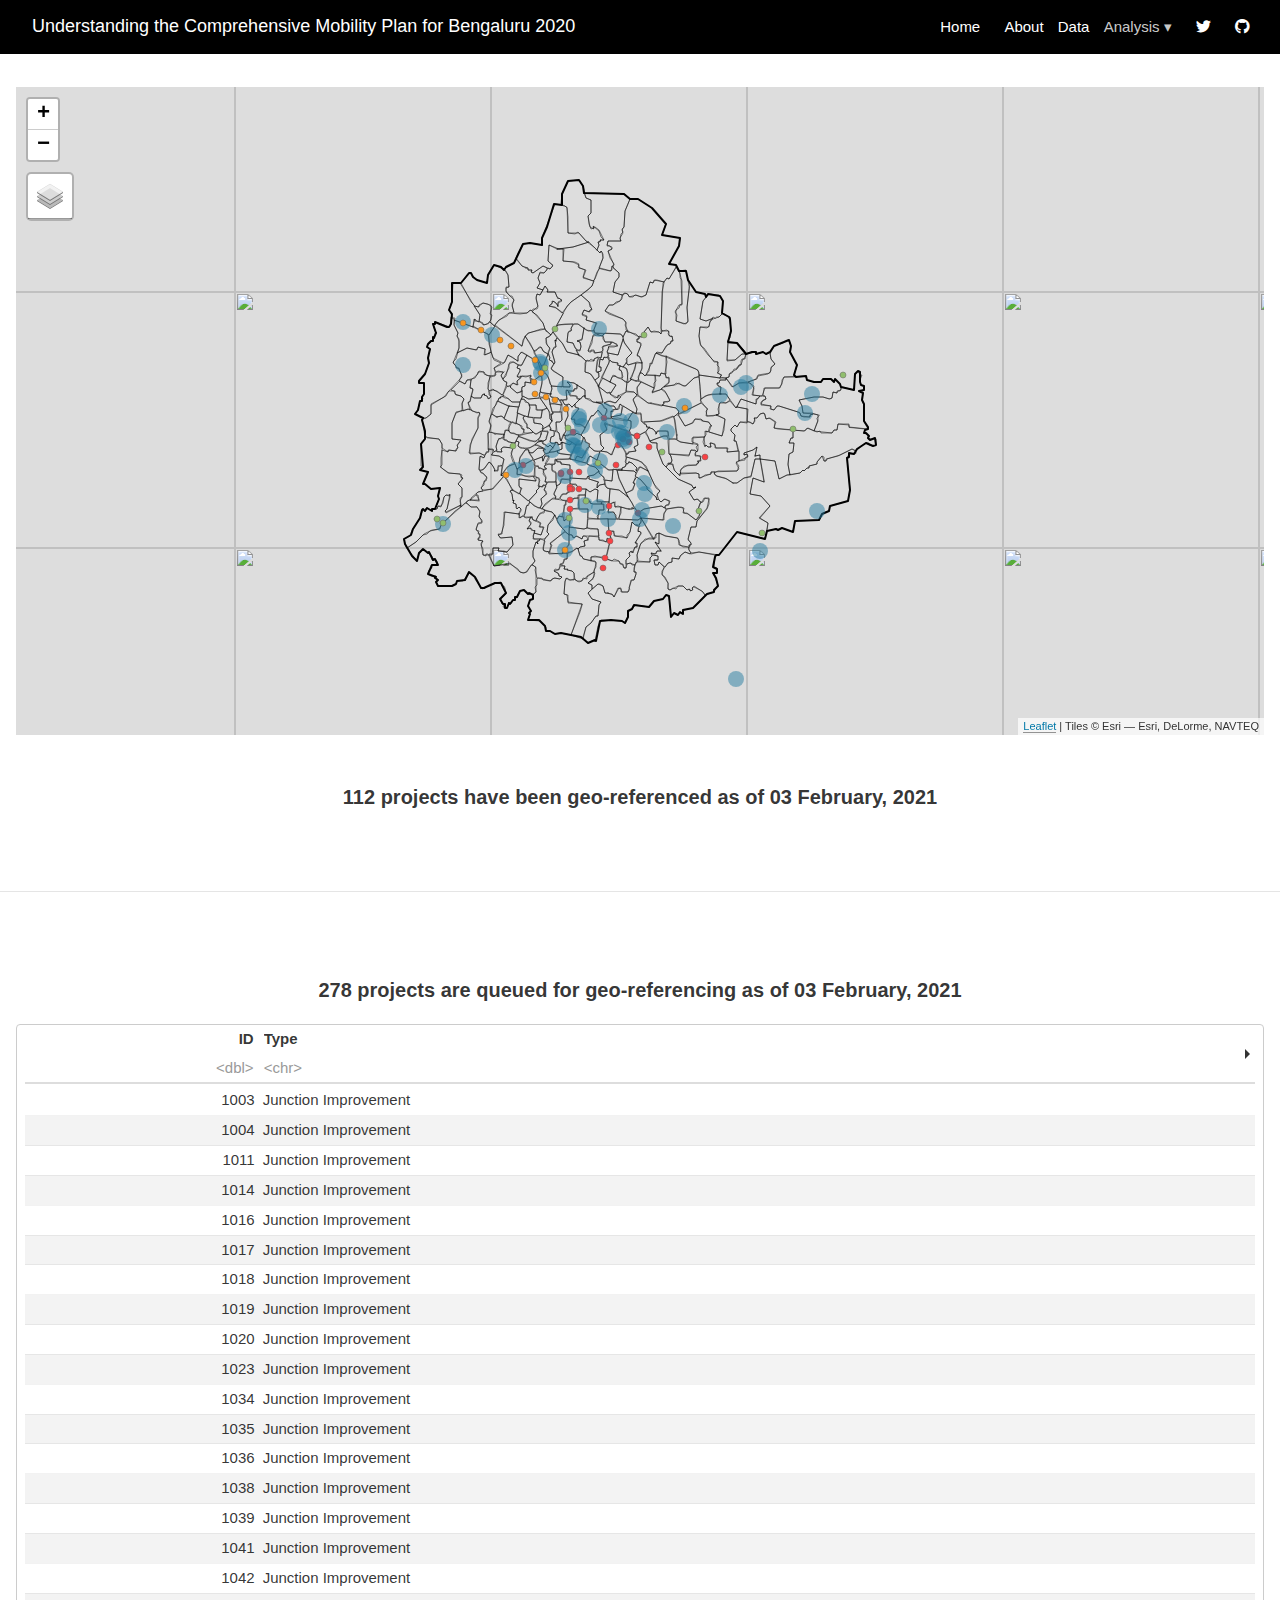
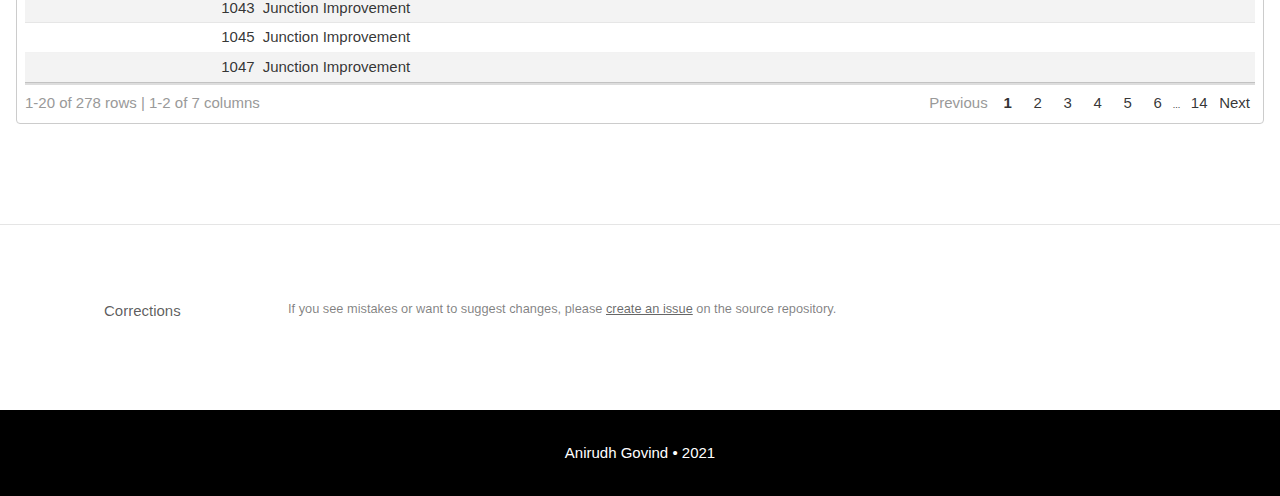
==== commit 41269c6b: "add: updated project database" ====
--- a/docs/index.html
+++ b/docs/index.html
@@ -2341,6 +2341,7 @@
 <div class="nav-right">
 <a href="index.html">Home</a>
 <a href="about.html">About</a>
+<span class="nav-dropdown-header">Data</span>
 <div class="nav-dropdown">
 <button class="nav-dropbtn">
 Analysis
@@ -2405,26 +2406,26 @@
 
 </div>
 <div class="layout-chunk" data-layout="l-screen-inset">
-<div id="htmlwidget-4b798e74ca30a299b78f" style="width:624px;height:648px;" class="leaflet html-widget"></div>
-<script type="application/json" data-for="htmlwidget-4b798e74ca30a299b78f">{"x":{"options":{"crs":{"crsClass":"L.CRS.EPSG3857","code":null,"proj4def":null,"projectedBounds":null,"options":{}}},"calls":[{"method":"createMapPane","args":["tmap401",401]},{"method":"createMapPane","args":["tmap402",402]},{"method":"createMapPane","args":["tmap403",403]},{"method":"createMapPane","args":["tmap404",404]},{"method":"createMapPane","args":["tmap405",405]},{"method":"createMapPane","args":["tmap406",406]},{"method":"addProviderTiles","args":["Esri.WorldGrayCanvas",null,"Esri.WorldGrayCanvas",{"minZoom":0,"maxZoom":18,"tileSize":256,"subdomains":"abc","errorTileUrl":"","tms":false,"noWrap":false,"zoomOffset":0,"zoomReverse":false,"opacity":1,"zIndex":1,"detectRetina":false,"pane":"tilePane"}]},{"method":"addProviderTiles","args":["OpenStreetMap",null,"OpenStreetMap",{"minZoom":0,"maxZoom":18,"tileSize":256,"subdomains":"abc","errorTileUrl":"","tms":false,"noWrap":false,"zoomOffset":0,"zoomReverse":false,"opacity":1,"zIndex":1,"detectRetina":false,"pane":"tilePane"}]},{"method":"addProviderTiles","args":["Esri.WorldTopoMap",null,"Esri.WorldTopoMap",{"minZoom":0,"maxZoom":18,"tileSize":256,"subdomains":"abc","errorTileUrl":"","tms":false,"noWrap":false,"zoomOffset":0,"zoomReverse":false,"opacity":1,"zIndex":1,"detectRetina":false,"pane":"tilePane"}]},{"method":"addPolygons","args":[[[[{"lng":[77.514497,77.513625,77.513337,77.512967,77.511414,77.509205,77.508838,77.508678,77.508317,77.508031,77.507485,77.506984,77.506613,77.506242,77.505935,77.505699,77.504883,77.504757,77.504694,77.504322,77.503099,77.502474,77.501655,77.5015,77.501388,77.501296,77.50117,77.501036,77.500888,77.500804,77.500701,77.500295,77.499796,77.499381,77.498799,77.49855,77.498135,77.497762,77.497265,77.496851,77.496519,77.496105,77.495895,77.495808,77.495511,77.495385,77.495052,77.494596,77.494265,77.493975,77.493684,77.493267,77.492473,77.492099,77.49181,77.491396,77.491067,77.49053,77.490115,77.489451,77.487081,77.485756,77.48501,77.484637,77.484099,77.483769,77.483481,77.483192,77.482694,77.482362,77.482359,77.482409,77.482549,77.482645,77.482681,77.482726,77.482867,77.48288,77.482885,77.482858,77.482718,77.482667,77.482539,77.482195,77.482054,77.482007,77.482054,77.482082,77.482162,77.482241,77.482365,77.482767,77.482851,77.482959,77.483043,77.483096,77.483128,77.483129,77.483109,77.482885,77.482274,77.481836,77.481529,77.481461,77.481404,77.481394,77.481521,77.481544,77.481645,77.481756,77.481676,77.48143,77.480852,77.480066,77.478368,77.477087,77.476799,77.476471,77.476267,77.475981,77.475987,77.475991,77.476112,77.476181,77.476958,77.477529,77.477784,77.478039,77.478093,77.478141,77.47822,77.478312,77.478386,77.478408,77.478434,77.478424,77.478398,77.478468,77.478521,77.478574,77.478631,77.478674,77.478701,77.478701,77.478723,77.478845,77.478882,77.478958,77.478928,77.478894,77.478901,77.478891,77.478855,77.478684,77.478638,77.47866,77.478692,77.478804,77.478889,77.479031,77.479358,77.479579,77.479942,77.480173,77.480352,77.480457,77.480526,77.480574,77.480611,77.480796,77.480875,77.481054,77.481275,77.481412,77.481591,77.481717,77.481902,77.481997,77.482102,77.482197,77.482305,77.482381,77.482449,77.482513,77.482571,77.482656,77.482709,77.482779,77.482848,77.482854,77.482809,77.482758,77.482449,77.482407,77.482361,77.482362,77.482326,77.482353,77.482353,77.482322,77.482259,77.482228,77.482214,77.482146,77.482075,77.481794,77.481511,77.48113,77.481104,77.481042,77.481005,77.48091,77.480756,77.480645,77.480523,77.480332,77.480004,77.479861,77.479692,77.479544,77.479434,77.479309,77.479235,77.479183,77.479179,77.479181,77.479157,77.479113,77.478957,77.478748,77.478585,77.478172,77.478103,77.477941,77.477737,77.477273,77.477097,77.476811,77.476733,77.476638,77.476564,77.476389,77.476314,77.476318,77.476271,77.476228,77.476176,77.476091,77.475928,77.475822,77.475738,77.475659,77.475533,77.475429,77.475384,77.475384,77.475385,77.475393,77.47521,77.474882,77.473814,77.473361,77.472866,77.472449,77.472014,77.471332,77.4706,77.470353,77.470337,77.470313,77.469956,77.469941,77.469131,77.468392,77.468262,77.468194,77.467734,77.46721,77.466677,77.466068,77.465577,77.465474,77.464992,77.462457,77.462107,77.460222,77.460103,77.460641,77.461525,77.461697,77.462518,77.462957,77.46332,77.463838,77.46405,77.46438,77.464654,77.464658,77.464663,77.464764,77.465017,77.465153,77.465441,77.466061,77.470518,77.470516,77.470507,77.470508,77.470568,77.470752,77.470843,77.470892,77.470945,77.470999,77.471151,77.471804,77.472233,77.472336,77.472407,77.472478,77.472548,77.472667,77.472721,77.473166,77.473536,77.473784,77.473868,77.47415,77.474311,77.47434,77.474597,77.474795,77.475462,77.47614,77.477083,77.477856,77.47817,77.478306,77.478536,77.479032,77.479189,77.479259,77.479413,77.478793,77.478948,77.479587,77.480428,77.48093,77.481009,77.481211,77.481274,77.48121,77.481164,77.481129,77.481084,77.481051,77.481041,77.481185,77.481245,77.481247,77.481237,77.481345,77.481524,77.481703,77.481846,77.481884,77.481972,77.482071,77.482177,77.48238,77.482522,77.482654,77.482883,77.483136,77.483235,77.48351,77.48381,77.483942,77.483967,77.483756,77.483759,77.483692,77.483506,77.483427,77.483429,77.483479,77.483625,77.483763,77.483815,77.484558,77.482075,77.480914,77.48027,77.479713,77.479201,77.478778,77.478313,77.477717,77.477265,77.476902,77.476554,77.476337,77.475844,77.475364,77.47493,77.474522,77.474188,77.472917,77.472741,77.472531,77.472509,77.472617,77.472844,77.473072,77.473115,77.473181,77.473371,77.473609,77.473982,77.474469,77.475039,77.475145,77.475328,77.475428,77.475601,77.476165,77.476153,77.474955,77.472308,77.471397,77.471101,77.471196,77.471872,77.472384,77.472727,77.472191,77.471485,77.471915,77.472173,77.472273,77.472223,77.472206,77.472214,77.471658,77.471564,77.471578,77.471497,77.471447,77.47143,77.47142,77.471417,77.471438,77.471497,77.471592,77.471598,77.471685,77.471703,77.471713,77.471761,77.471831,77.471838,77.471876,77.471928,77.472452,77.47266,77.472723,77.472741,77.472805,77.472892,77.473016,77.473102,77.473212,77.473446,77.473703,77.473997,77.474084,77.47413,77.47409,77.474055,77.473813,77.473817,77.47433,77.474335,77.4743,77.473824,77.473169,77.472495,77.473008,77.472074,77.472398,77.472547,77.47262,77.472608,77.472546,77.472444,77.472178,77.471543,77.469426,77.467774,77.467445,77.467364,77.46737,77.467388,77.467571,77.467754,77.467798,77.468741,77.469246,77.469737,77.469761,77.469742,77.469107,77.46927,77.469481,77.469789,77.469846,77.469946,77.470142,77.470257,77.470311,77.470369,77.470505,77.470506,77.470551,77.470596,77.470766,77.471018,77.471933,77.472229,77.472314,77.472857,77.472941,77.472943,77.472696,77.472368,77.472122,77.472086,77.472339,77.473006,77.473258,77.473553,77.473639,77.473684,77.473687,77.473318,77.473155,77.473117,77.473365,77.47355,77.473392,77.473465,77.473065,77.472946,77.47295,77.473036,77.473453,77.473664,77.473668,77.473377,77.473155,77.472722,77.471141,77.470642,77.470309,77.470146,77.470149,77.470155,77.47016,77.470246,77.470579,77.47091,77.471325,77.471368,77.471496,77.471923,77.472343,77.472847,77.474017,77.475202,77.475886,77.47695,77.477163,77.477169,77.476801,77.476515,77.476227,77.476192,77.476916,77.477017,77.477443,77.477613,77.477658,77.477455,77.476223,77.475691,77.475613,77.47629,77.476835,77.477005,77.477463,77.478047,77.478713,77.47917,77.479462,77.479759,77.479804,77.479808,77.479811,77.479815,77.48007,77.480181,77.480255,77.480317,77.480651,77.480737,77.481161,77.481182,77.481151,77.481332,77.481758,77.482082,77.482142,77.482146,77.482058,77.482024,77.481978,77.481892,77.481843,77.481726,77.481659,77.481618,77.481567,77.481547,77.481543,77.481559,77.481508,77.481464,77.48144,77.481348,77.481251,77.481126,77.480969,77.480892,77.480851,77.480827,77.480827,77.480893,77.480904,77.480926,77.480958,77.480974,77.481002,77.481102,77.481137,77.481154,77.481175,77.481192,77.481204,77.481208,77.481196,77.481246,77.481251,77.481243,77.481195,77.481129,77.481051,77.480665,77.480492,77.480305,77.480071,77.479922,77.479808,77.479729,77.479536,77.479597,77.479702,77.479932,77.480181,77.480545,77.480743,77.480824,77.48086,77.480878,77.481011,77.481146,77.481405,77.481484,77.481823,77.481948,77.483145,77.48507,77.485334,77.486308,77.486272,77.486271,77.486455,77.487327,77.487834,77.488508,77.489077,77.489409,77.490694,77.490988,77.491028,77.491105,77.491349,77.491624,77.491882,77.492068,77.492082,77.492103,77.492165,77.49219,77.492257,77.492258,77.491933,77.491768,77.491885,77.491976,77.492553,77.492511,77.492513,77.492509,77.492571,77.492605,77.492598,77.492423,77.492423,77.492433,77.492418,77.492418,77.49227,77.491649,77.4911,77.490978,77.492318,77.492876,77.49308,77.493024,77.492778,77.492788,77.492774,77.492655,77.492699,77.492784,77.492794,77.492755,77.492616,77.492712,77.492799,77.492905,77.493006,77.493309,77.493805,77.494002,77.49419,77.494328,77.494574,77.495053,77.49598,77.496312,77.496726,77.497263,77.498391,77.498585,77.498667,77.500857,77.500873,77.501625,77.501678,77.501695,77.503295,77.503842,77.503851,77.503854,77.504561,77.504706,77.50494,77.505333,77.505629,77.505748,77.505926,77.506073,77.506186,77.506266,77.506769,77.507261,77.508028,77.509935,77.511701,77.512459,77.514433,77.516543,77.51678,77.516871,77.516996,77.517089,77.5175,77.517649,77.517338,77.517302,77.518654,77.520648,77.521645,77.524101,77.524108,77.52432,77.525143,77.52534,77.525973,77.526106,77.526398,77.527095,77.527376,77.52748,77.527595,77.527681,77.527738,77.527818,77.527873,77.527944,77.527942,77.527827,77.528164,77.528283,77.528652,77.528689,77.528856,77.529339,77.529811,77.53027,77.530772,77.531163,77.532154,77.53312,77.534114,77.535404,77.536292,77.536442,77.536718,77.536774,77.536942,77.536916,77.537093,77.538162,77.539384,77.540509,77.541765,77.544292,77.546257,77.549475,77.554276,77.554591,77.554651,77.554864,77.556751,77.558246,77.559595,77.560381,77.561259,77.561235,77.561308,77.562981,77.562983,77.563113,77.563137,77.563153,77.563183,77.564418,77.56469,77.566064,77.566101,77.566114,77.566162,77.566168,77.566753,77.56862,77.567825,77.567897,77.567996,77.568132,77.568257,77.568392,77.568591,77.568906,77.568991,77.569601,77.571189,77.571667,77.572557,77.57251,77.575772,77.575838,77.576203,77.576577,77.576771,77.576951,77.577073,77.577428,77.578048,77.578426,77.57947,77.579496,77.58006,77.580916,77.581117,77.581408,77.581413,77.58182,77.582124,77.582445,77.582476,77.582555,77.582658,77.582791,77.58282,77.58287,77.582916,77.582962,77.582973,77.583082,77.583146,77.58325,77.583629,77.584318,77.584854,77.585212,77.58582,77.586463,77.587034,77.58757,77.588177,77.588619,77.589019,77.589437,77.589803,77.590134,77.590619,77.590993,77.591257,77.591619,77.592333,77.593175,77.594328,77.595135,77.595682,77.595711,77.595798,77.59586,77.596513,77.597789,77.599034,77.599724,77.599876,77.600542,77.601919,77.6035098633659,77.603647,77.604019,77.604808,77.605019,77.605322,77.605337,77.605414,77.60545,77.605558,77.605632,77.605749,77.606533,77.607656,77.607853,77.608435,77.609725,77.610094,77.610265,77.610593,77.610982,77.611447,77.6118,77.612323,77.612464,77.612449,77.613105,77.613666,77.613666,77.613933,77.614429,77.614576,77.615114,77.615171,77.615154,77.620664,77.630059,77.639403,77.637129,77.649103,77.648538,77.641993,77.646547,77.646498,77.648867,77.648817,77.650138,77.652516,77.653456,77.65362,77.653618,77.653612,77.654077,77.654767,77.655254,77.655686,77.655676,77.656467,77.657882,77.65881,77.660072,77.664688,77.666593,77.66686,77.668374,77.66915,77.669815,77.6707,77.674066,77.67611,77.676493,77.676703,77.67835,77.678667,77.678648,77.678438,77.678339,77.677877,77.677873,77.677869,77.677862,77.677857,77.677856,77.677963,77.67982,77.680906,77.682762,77.683357,77.683841,77.684131,77.684088,77.683782,77.683429,77.682809,77.682514,77.682414,77.682387,77.685268,77.688196,77.690282,77.692962,77.69436,77.694715,77.695975,77.698911,77.699962,77.700475,77.701268,77.70147,77.701474,77.701497,77.701489,77.702271,77.703883,77.704605,77.705325,77.706099,77.70654,77.707361,77.707834,77.707882,77.708492,77.709395,77.71103,77.71151,77.712535,77.713268,77.71399,77.716428,77.71987,77.722985,77.72387,77.724418,77.725061,77.725433,77.725477,77.72547,77.725295,77.725168,77.725367,77.728309,77.72858,77.728571,77.728993,77.729935,77.729984,77.72992,77.728342,77.727998,77.727989,77.727928,77.727923,77.727969,77.728026,77.728412,77.72902,77.732889,77.733883,77.735826,77.736089,77.735967,77.735961,77.736014,77.736675,77.740154,77.740591,77.741363,77.746338,77.747113,77.747186,77.748566,77.75161,77.751866,77.751968,77.752051,77.752089,77.752119,77.752148,77.752168,77.752195,77.752219,77.752236,77.75224,77.75226,77.7523,77.752353,77.752411,77.75251,77.752564,77.752645,77.752685,77.752686,77.752695,77.752717,77.752794,77.752901,77.753031,77.753093,77.753146,77.75318,77.753207,77.753225,77.753248,77.753285,77.753317,77.753368,77.75346,77.753509,77.753545,77.753625,77.753671,77.753704,77.753828,77.753872,77.753908,77.753956,77.754019,77.754055,77.754077,77.754108,77.754121,77.754124,77.754187,77.754222,77.754251,77.754265,77.754282,77.754298,77.754313,77.754337,77.754358,77.754375,77.754398,77.754409,77.75443,77.754461,77.754492,77.754517,77.754544,77.754573,77.754593,77.754619,77.75464,77.754647,77.754665,77.754688,77.754707,77.754719,77.754728,77.754737,77.754737,77.75473,77.754719,77.754714,77.754717,77.754756,77.7548,77.754872,77.754902,77.754905,77.754906,77.754908,77.754907,77.754905,77.754903,77.754902,77.754915,77.754916,77.75492,77.754975,77.755063,77.755122,77.755188,77.755279,77.755358,77.755463,77.755684,77.755944,77.756188,77.756494,77.756619,77.756778,77.756844,77.756906,77.756974,77.757048,77.757084,77.757167,77.757204,77.757411,77.757612,77.757893,77.758115,77.758301,77.758336,77.758344,77.758347,77.758371,77.758452,77.758533,77.75858,77.758586,77.758616,77.758712,77.758787,77.75885,77.758899,77.75899,77.759059,77.759156,77.759186,77.75933,77.759393,77.759448,77.759488,77.759487,77.759495,77.759497,77.759437,77.759418,77.759355,77.759304,77.759279,77.75927,77.75926,77.759268,77.759277,77.759303,77.759378,77.759657,77.759866,77.759953,77.760031,77.760181,77.760217,77.76034,77.760436,77.760493,77.760577,77.76068,77.760801,77.760907,77.761153,77.76148,77.761582,77.762107,77.762514,77.763667,77.764711,77.765669,77.766189,77.767417,77.767871,77.76862,77.768944,77.76926,77.769382,77.769659,77.769461,77.769034,77.769072,77.76904,77.769024,77.769075,77.769071,77.769062,77.769092,77.76921,77.769307,77.769383,77.769466,77.769502,77.769535,77.769531,77.769539,77.769547,77.769533,77.769449,77.769335,77.769286,77.769221,77.769186,77.769187,77.76925,77.769378,77.769449,77.769571,77.769876,77.770475,77.771009,77.771447,77.773032,77.773026,77.773017,77.772881,77.772898,77.772953,77.772975,77.772985,77.772909,77.772903,77.772934,77.773037,77.773225,77.773381,77.773578,77.773643,77.773732,77.773865,77.773914,77.774043,77.774111,77.774171,77.774219,77.774246,77.774262,77.774301,77.774273,77.77426,77.77419,77.773904,77.773827,77.773778,77.773764,77.773775,77.773822,77.773779,77.773752,77.773666,77.773637,77.773627,77.773697,77.773757,77.773852,77.773912,77.773935,77.773914,77.773869,77.77382,77.773735,77.773436,77.773359,77.773298,77.773213,77.773168,77.773143,77.773166,77.773214,77.773286,77.773329,77.773348,77.773355,77.773355,77.773277,77.773152,77.773098,77.773057,77.773062,77.773122,77.773129,77.77314,77.773211,77.773266,77.773298,77.773353,77.773372,77.773375,77.773374,77.773364,77.773316,77.773307,77.773281,77.773271,77.773286,77.773277,77.773272,77.773289,77.773375,77.773408,77.77345,77.773541,77.773631,77.773719,77.773828,77.773883,77.773917,77.773941,77.773981,77.774015,77.774051,77.774088,77.774209,77.774251,77.774332,77.774383,77.774488,77.774554,77.774618,77.774724,77.774818,77.774899,77.775045,77.77514,77.775246,77.775429,77.77552,77.775581,77.775648,77.775726,77.775775,77.775773,77.775722,77.775661,77.775599,77.775527,77.775526,77.775524,77.775532,77.775547,77.775505,77.775484,77.775342,77.775241,77.77508,77.7749,77.77479,77.77463,77.774471,77.774372,77.774134,77.774005,77.773707,77.773401,77.773202,77.772983,77.772744,77.772544,77.772414,77.772342,77.772359,77.772457,77.772595,77.772731,77.77292,77.773119,77.773298,77.773466,77.773555,77.773573,77.773572,77.773619,77.773698,77.773807,77.774005,77.774194,77.774362,77.774551,77.77465,77.774738,77.774787,77.774786,77.774695,77.774634,77.774602,77.77457,77.774577,77.774624,77.774653,77.77474,77.774807,77.774833,77.774831,77.774889,77.774886,77.774825,77.774743,77.774623,77.774413,77.774332,77.774341,77.774378,77.774377,77.774364,77.774362,77.77432,77.774288,77.774287,77.774838,77.775068,77.775223,77.775192,77.775239,77.775499,77.775836,77.775913,77.775911,77.775722,77.77556,77.775379,77.775499,77.775519,77.775557,77.775536,77.775585,77.775791,77.775945,77.775941,77.775948,77.775722,77.775685,77.775679,77.775755,77.776378,77.776576,77.776367,77.776202,77.776062,77.775878,77.775898,77.775974,77.776151,77.776411,77.776934,77.777194,77.777321,77.777552,77.778023,77.778179,77.778355,77.778507,77.778538,77.778521,77.778505,77.778499,77.778484,77.778484,77.77843,77.778292,77.778163,77.778096,77.778037,77.777898,77.777743,77.777685,77.777677,77.777565,77.777452,77.777361,77.777328,77.777211,77.777172,77.777138,77.777102,77.777071,77.777015,77.776894,77.776869,77.776844,77.776825,77.776821,77.776815,77.776787,77.776769,77.776739,77.776725,77.776624,77.776561,77.776479,77.776435,77.776435,77.77644,77.776458,77.776485,77.776525,77.776537,77.77653,77.7765,77.776405,77.776328,77.776209,77.776157,77.77609,77.776038,77.775972,77.775953,77.775964,77.775993,77.776029,77.776037,77.776099,77.776187,77.776199,77.776199,77.776477,77.776545,77.776617,77.776663,77.776677,77.776692,77.776716,77.776716,77.776708,77.776698,77.776697,77.776713,77.776761,77.776902,77.77696,77.777038,77.777078,77.777127,77.777168,77.777244,77.777348,77.777426,77.777463,77.777536,77.777583,77.777616,77.777731,77.777826,77.777871,77.77789,77.777891,77.777905,77.777906,77.777905,77.77791,77.777941,77.778003,77.778026,77.778086,77.778203,77.778302,77.778409,77.778524,77.77866,77.778699,77.778779,77.778831,77.778896,77.778965,77.779003,77.779,77.778963,77.778786,77.778563,77.778429,77.77841,77.778422,77.778439,77.778475,77.778717,77.778758,77.778784,77.778829,77.778865,77.778904,77.779004,77.779135,77.779172,77.779266,77.779347,77.779484,77.779739,77.78009,77.780302,77.780406,77.780536,77.780623,77.78069,77.780796,77.780926,77.780926,77.781018,77.781127,77.781261,77.781371,77.781515,77.781628,77.781714,77.781761,77.78187,77.782193,77.782418,77.782826,77.782923,77.783011,77.783069,77.783106,77.783129,77.783153,77.783166,77.783171,77.783199,77.783231,77.783247,77.783253,77.783253,77.783253,77.783241,77.783146,77.783034,77.783002,77.782985,77.782981,77.782986,77.783055,77.783068,77.783146,77.783258,77.783308,77.783329,77.783346,77.783396,77.783446,77.783464,77.783489,77.783512,77.783546,77.783562,77.783575,77.783582,77.783574,77.783583,77.783648,77.783709,77.783846,77.783883,77.783886,77.783876,77.783871,77.78393,77.783949,77.783972,77.784048,77.784051,77.78403,77.783986,77.783919,77.783859,77.783877,77.783938,77.783943,77.783804,77.783805,77.783892,77.783916,77.783944,77.783959,77.783943,77.783919,77.78392,77.783909,77.783942,77.783949,77.783972,77.783986,77.783981,77.783971,77.783957,77.783897,77.783807,77.783694,77.783585,77.783559,77.783187,77.783147,77.782946,77.782307,77.781813,77.781581,77.781197,77.781076,77.78104,77.780794,77.780588,77.780188,77.779747,77.77953,77.779303,77.77914,77.779104,77.779082,77.779074,77.779066,77.779009,77.778982,77.778982,77.778983,77.778812,77.77822,77.777843,77.777677,77.777522,77.777397,77.77693,77.776377,77.776164,77.775622,77.774431,77.773889,77.773334,77.773159,77.772568,77.7721,77.771851,77.771533,77.771421,77.771284,77.770949,77.770426,77.770307,77.770487,77.770275,77.769054,77.767309,77.765563,77.76537,77.765354,77.765392,77.765507,77.76546,77.765167,77.764539,77.764297,77.764463,77.765411,77.765569,77.765477,77.765428,77.765309,77.765494,77.765816,77.766318,77.766343,77.766068,77.765941,77.765602,77.765679,77.764681,77.763627,77.762119,77.760187,77.757076,77.754693,77.752551,77.75249,77.752359,77.751797,77.751545,77.751167,77.750669,77.749675,77.749177,77.748555,77.747888,77.747303,77.746718,77.746217,77.745249,77.74499,77.744853,77.734615,77.728272,77.727031,77.719479,77.71652,77.715368,77.70923,77.707784,77.701597,77.688763,77.686355,77.676389,77.673966,77.673639,77.673341,77.673155,77.67186,77.672488,77.672813,77.674084,77.674526,77.6748,77.674728,77.674689,77.674656,77.674643,77.674625,77.674616,77.674553,77.674529,77.674566,77.674466,77.674442,77.67443,77.674425,77.674418,77.674415,77.674415,77.674419,77.67443,77.674433,77.674356,77.671988,77.673575,77.673694,77.674073,77.674293,77.674593,77.674619,77.674667,77.674767,77.674936,77.675039,77.675177,77.675286,77.675408,77.67545,77.675444,77.675433,77.675416,77.675204,77.674883,77.674025,77.673747,77.673336,77.673132,77.672895,77.672855,77.672907,77.672645,77.671307,77.669444,77.668019,77.667204,77.666717,77.66634,77.666172,77.665498,77.664488,77.663941,77.663005,77.66172,77.661117,77.660025,77.658711,77.658397,77.657931,77.65771,77.656965,77.655303,77.65414,77.652719,77.651982,77.651657,77.651506,77.651173,77.65106,77.651111,77.651193,77.651324,77.65129,77.650983,77.650651,77.650376,77.650188,77.649723,77.649448,77.649003,77.648695,77.648414,77.64805,77.647963,77.647723,77.647642,77.647422,77.647173,77.646977,77.646866,77.646814,77.646569,77.64635,77.645963,77.645165,77.644575,77.644399,77.644147,77.64376,77.643478,77.643284,77.643149,77.642936,77.642754,77.642329,77.641979,77.641973,77.641808,77.641646,77.641353,77.640372,77.640095,77.63954,77.639425,77.638972,77.638386,77.637555,77.635952,77.635508,77.635034,77.634864,77.634445,77.633613,77.632703,77.631678,77.630704,77.629528,77.628715,77.628354,77.62805,77.627582,77.625155,77.622697,77.619024,77.618029,77.617696,77.617611,77.617358,77.617324,77.617126,77.616646,77.615954,77.614871,77.614094,77.613815,77.613656,77.613645,77.613668,77.6133,77.61287,77.611814,77.611738,77.611462,77.611264,77.610835,77.609265,77.607195,77.605156,77.605039,77.604916,77.604325,77.602154,77.600908,77.595957,77.595215,77.594718,77.594123,77.593576,77.593419,77.593204,77.592885,77.592677,77.592368,77.592153,77.591736,77.591822,77.591536,77.590921,77.590762,77.590692,77.590511,77.590393,77.589912,77.589228,77.589024,77.588714,77.588234,77.587427,77.586811,77.586048,77.585664,77.585053,77.584938,77.583821,77.583513,77.583341,77.583112,77.582944,77.58268,77.582249,77.581352,77.580609,77.579183,77.576052,77.574613,77.570038,77.567647,77.566995,77.566342,77.565876,77.565191,77.563883,77.563478,77.563167,77.562795,77.561436,77.560419,77.560079,77.559831,77.559366,77.558403,77.557875,77.557471,77.557192,77.557039,77.556979,77.556996,77.557,77.556972,77.556758,77.556236,77.554149,77.553779,77.553471,77.553162,77.552387,77.551767,77.550773,77.549591,77.547412,77.546883,77.54654,77.546012,77.545671,77.545455,77.545209,77.545331,77.545382,77.545447,77.545627,77.54575,77.54573,77.545724,77.545648,77.545556,77.545444,77.54538,77.54521,77.545027,77.544964,77.544915,77.544916,77.544974,77.545046,77.545118,77.545161,77.545247,77.545305,77.545306,77.545307,77.545308,77.545338,77.545389,77.545506,77.545592,77.545736,77.545858,77.545923,77.545966,77.545989,77.545998,77.54598,77.545954,77.545949,77.545972,77.54606,77.546104,77.546276,77.546521,77.546686,77.546737,77.546738,77.546725,77.546697,77.546563,77.546401,77.546275,77.546206,77.546144,77.546138,77.54614,77.546156,77.546208,77.546245,77.546232,77.546177,77.546091,77.545952,77.545565,77.545348,77.545272,77.545201,77.545227,77.545293,77.545337,77.545691,77.545785,77.545887,77.545945,77.546017,77.546096,77.546168,77.546248,77.546328,77.546357,77.546312,77.546306,77.546315,77.546345,77.546446,77.546526,77.546676,77.546812,77.546962,77.547262,77.547428,77.547664,77.547765,77.548014,77.548114,77.548186,77.548216,77.548267,77.548346,77.548446,77.548525,77.548597,77.548619,77.548621,77.54858,77.548488,77.548113,77.548071,77.548051,77.548059,77.548183,77.548277,77.548351,77.54841,77.548433,77.548401,77.548417,77.548423,77.548279,77.548269,77.547327,77.546831,77.545485,77.545487,77.545471,77.545428,77.545089,77.544227,77.543887,77.543828,77.543757,77.543505,77.543473,77.543523,77.543523,77.543106,77.542703,77.54219,77.541432,77.541381,77.541346,77.541164,77.541122,77.541126,77.54085,77.540677,77.540594,77.539703,77.539493,77.539442,77.539406,77.539386,77.539267,77.539551,77.539597,77.539555,77.539414,77.539083,77.53883,77.538827,77.538534,77.538368,77.538037,77.537909,77.537854,77.537439,77.537401,77.537369,77.537353,77.537307,77.537131,77.536831,77.536686,77.536439,77.536273,77.536024,77.535975,77.535903,77.535909,77.535892,77.535886,77.535833,77.535716,77.535686,77.535883,77.535838,77.535406,77.535129,77.534944,77.534802,77.534651,77.533981,77.533589,77.533537,77.533367,77.533117,77.532661,77.532414,77.532169,77.532006,77.532012,77.531973,77.53189,77.531836,77.531309,77.53089,77.530632,77.530508,77.530485,77.530494,77.530561,77.53059,77.530557,77.530493,77.530414,77.53034,77.530214,77.529589,77.528843,77.528371,77.528155,77.528085,77.528065,77.528066,77.528062,77.528332,77.528954,77.529062,77.529059,77.528759,77.528009,77.527922,77.527847,77.527784,77.527729,77.527655,77.527568,77.527524,77.527473,77.527388,77.527189,77.527083,77.527004,77.526946,77.52692,77.526879,77.526308,77.525991,77.525981,77.526013,77.526269,77.527203,77.527797,77.52865,77.529322,77.52963,77.529945,77.529859,77.529511,77.529172,77.529231,77.529238,77.529243,77.529082,77.528756,77.528348,77.526986,77.526616,77.52637,77.52625,77.526384,77.526305,77.526016,77.52498,77.522323,77.515829,77.514497],"lat":[12.870528,12.870373,12.870498,12.870786,12.872996,12.875822,12.876436,12.876966,12.878189,12.878639,12.879317,12.879466,12.879635,12.879839,12.880048,12.880275,12.881045,12.881101,12.881095,12.880471,12.87842,12.877271,12.875999,12.875966,12.875981,12.875981,12.875983,12.875963,12.87593,12.875924,12.875963,12.875664,12.875425,12.875388,12.87519,12.875152,12.875115,12.875119,12.875123,12.875127,12.875131,12.875135,12.874893,12.874446,12.873717,12.873556,12.873397,12.873401,12.873404,12.873407,12.873328,12.873048,12.872364,12.872246,12.87233,12.872415,12.872622,12.872789,12.872793,12.872678,12.871765,12.87194,12.871866,12.871829,12.871915,12.872122,12.872328,12.872371,12.872294,12.872298,12.872327,12.872413,12.87254,12.872687,12.872756,12.872861,12.873158,12.873228,12.873309,12.873414,12.874029,12.874126,12.874314,12.87474,12.874931,12.874994,12.875296,12.875338,12.87538,12.87543,12.875518,12.875798,12.875874,12.876001,12.876136,12.876245,12.87631,12.876388,12.876427,12.876507,12.876741,12.876892,12.876988,12.877046,12.877109,12.877155,12.877775,12.877909,12.878022,12.878138,12.878321,12.878607,12.878775,12.878905,12.879002,12.87938,12.879586,12.879915,12.880242,12.880651,12.881301,12.881667,12.881711,12.881757,12.882521,12.883147,12.883393,12.883613,12.883695,12.88372,12.883761,12.883983,12.884039,12.884054,12.884095,12.884126,12.884147,12.88425,12.884291,12.884301,12.88429,12.884305,12.884372,12.884372,12.884465,12.884536,12.884567,12.884784,12.884955,12.885271,12.885374,12.885472,12.88554,12.88591,12.886065,12.886106,12.886188,12.886311,12.886352,12.886351,12.886342,12.886273,12.886161,12.886086,12.886048,12.886032,12.886036,12.886051,12.886072,12.886111,12.886111,12.886078,12.886019,12.886012,12.88598,12.885958,12.885946,12.88596,12.885975,12.885969,12.885914,12.885884,12.885868,12.885878,12.885893,12.88597,12.886,12.886098,12.886206,12.886268,12.886527,12.886703,12.887415,12.887498,12.887618,12.8877,12.887825,12.887851,12.887882,12.887934,12.88796,12.888048,12.888178,12.888774,12.889043,12.889439,12.8897,12.890061,12.890123,12.890186,12.890197,12.890203,12.890122,12.890029,12.889974,12.889877,12.889741,12.889716,12.889676,12.889683,12.88971,12.889788,12.889893,12.889986,12.89009,12.890819,12.89158,12.891927,12.892187,12.892391,12.89247,12.892754,12.89278,12.89289,12.89311,12.893673,12.893949,12.89435,12.894454,12.894486,12.894481,12.8944,12.894292,12.894163,12.894127,12.894133,12.894144,12.894144,12.894115,12.8941,12.894106,12.894107,12.894181,12.894316,12.894555,12.894606,12.894694,12.894784,12.894968,12.895296,12.896241,12.89657,12.896819,12.89685,12.896242,12.895416,12.894544,12.894197,12.89413,12.894069,12.893386,12.893328,12.891242,12.888486,12.888666,12.888725,12.889291,12.890015,12.890736,12.891547,12.892242,12.892383,12.893116,12.896862,12.89759,12.900453,12.903842,12.904287,12.904896,12.904913,12.90498,12.904976,12.905048,12.905324,12.905565,12.906086,12.906757,12.907263,12.907693,12.908254,12.908757,12.909092,12.909258,12.910188,12.917589,12.917593,12.917779,12.917862,12.918017,12.918501,12.918676,12.918769,12.918872,12.918998,12.919431,12.92144,12.922912,12.923311,12.923434,12.923468,12.923468,12.923482,12.923439,12.923077,12.922789,12.922746,12.922731,12.922549,12.92252,12.922568,12.923641,12.924362,12.924222,12.924101,12.923863,12.923564,12.923165,12.922903,12.922568,12.922229,12.92202,12.922634,12.923195,12.923401,12.92375,12.923515,12.923149,12.922972,12.92329,12.923564,12.923631,12.923771,12.92389,12.92398,12.924142,12.924363,12.924571,12.924778,12.924974,12.925136,12.925321,12.925505,12.925735,12.925907,12.926102,12.926356,12.926899,12.927349,12.927348,12.927647,12.927611,12.927841,12.928371,12.928935,12.929386,12.929776,12.930317,12.930536,12.930605,12.930792,12.931116,12.931417,12.931778,12.932079,12.932345,12.932599,12.933026,12.933823,12.934207,12.937535,12.93776,12.937169,12.937046,12.936908,12.936913,12.937046,12.937308,12.937644,12.937806,12.937981,12.9383,12.93856,12.938895,12.939229,12.939606,12.939825,12.94,12.940324,12.940441,12.940651,12.940825,12.941044,12.941342,12.941765,12.941844,12.941964,12.94217,12.942365,12.942769,12.943456,12.945064,12.945448,12.94605,12.946361,12.946985,12.948533,12.948578,12.948996,12.949549,12.949639,12.949642,12.950486,12.950546,12.951005,12.951566,12.952035,12.952406,12.954822,12.957007,12.958421,12.959295,12.96003,12.960085,12.964567,12.965519,12.966107,12.966235,12.966394,12.966441,12.966485,12.966543,12.966573,12.966636,12.966706,12.966932,12.967178,12.967262,12.967542,12.967876,12.968341,12.968364,12.968398,12.968434,12.968881,12.969099,12.969166,12.9693,12.969421,12.969528,12.969574,12.969574,12.969573,12.969563,12.969748,12.970152,12.970517,12.971045,12.971463,12.971818,12.972471,12.972918,12.974498,12.974945,12.975596,12.977796,12.981518,12.98182,12.982734,12.983094,12.983849,12.984202,12.98439,12.984428,12.984467,12.984495,12.984594,12.984843,12.985724,12.98639,12.986678,12.986882,12.98741,12.987565,12.987763,12.987964,12.988028,12.988962,12.989554,12.98998,12.990038,12.990073,12.990368,12.99101,12.991333,12.991719,12.991897,12.991958,12.992396,12.993562,12.994224,12.994254,12.994243,12.994332,12.994738,12.995144,12.995508,12.995831,12.996107,12.996714,12.996957,12.997318,12.997479,12.997683,12.997888,12.998176,12.998503,12.999032,12.999518,12.999877,13.000159,13.000644,13.001009,13.001294,13.001659,13.002029,13.002356,13.002681,13.003269,13.003961,13.003994,13.004344,13.005771,13.006301,13.006748,13.007032,13.007353,13.007676,13.008082,13.008348,13.008444,13.008864,13.008228,13.008111,13.008033,13.008238,13.008523,13.009214,13.009661,13.009985,13.010104,13.010101,13.010137,13.0103,13.010624,13.01188,13.012404,13.01305,13.014055,13.016442,13.018509,13.021263,13.02187,13.022521,13.023012,13.023381,13.023668,13.024319,13.026182,13.028051,13.029144,13.02959,13.029996,13.030364,13.031554,13.032291,13.03282,13.034155,13.034801,13.035124,13.035364,13.035765,13.035962,13.036038,13.03628,13.036887,13.037293,13.037699,13.038024,13.038349,13.038303,13.038349,13.038741,13.038792,13.039114,13.039357,13.040369,13.040447,13.04102,13.041034,13.041073,13.04116,13.041222,13.041297,13.041439,13.041504,13.041543,13.04159,13.041641,13.041853,13.042052,13.042536,13.042646,13.042712,13.04275,13.042806,13.04285,13.042892,13.042925,13.043,13.043074,13.043182,13.04326,13.043277,13.04329,13.043305,13.043327,13.043747,13.043767,13.043783,13.043779,13.04377,13.043744,13.043585,13.04354,13.043527,13.043515,13.043534,13.043541,13.043563,13.043632,13.043864,13.043911,13.043945,13.043985,13.044024,13.044111,13.044954,13.045291,13.04546,13.045678,13.045722,13.045749,13.045789,13.046191,13.046633,13.047037,13.047498,13.047471,13.047485,13.047578,13.047783,13.048265,13.048392,13.048405,13.04834,13.048307,13.048293,13.048323,13.048254,13.047873,13.047133,13.047118,13.046818,13.046675,13.046619,13.04654,13.046358,13.04623,13.046047,13.045874,13.045699,13.045184,13.045076,13.045095,13.045259,13.045969,13.046764,13.047526,13.048034,13.048134,13.048618,13.049218,13.04973,13.050449,13.050569,13.050679,13.050751,13.051242,13.051762,13.051653,13.052487,13.052896,13.053039,13.053312,13.053507,13.053529,13.05357,13.053596,13.053853,13.054504,13.054545,13.054875,13.055896,13.056797,13.056912,13.060779,13.061923,13.062159,13.062596,13.064434,13.064718,13.065379,13.068285,13.068707,13.069616,13.069807,13.069838,13.073026,13.074761,13.074796,13.074827,13.07485,13.074894,13.074943,13.074948,13.074946,13.074916,13.074855,13.074815,13.075023,13.075061,13.075016,13.074848,13.074628,13.074515,13.074511,13.077027,13.077105,13.077989,13.077988,13.077989,13.079826,13.080525,13.080523,13.08054,13.081441,13.081446,13.081425,13.081324,13.081215,13.081151,13.080967,13.080604,13.080316,13.080019,13.079543,13.07879,13.077945,13.077034,13.076542,13.076416,13.07571,13.074956,13.074962,13.075024,13.075433,13.075922,13.077376,13.078635,13.080092,13.080953,13.082508,13.085227,13.08701,13.086099,13.08595,13.085886,13.085648,13.085522,13.085532,13.085547,13.085415,13.085019,13.084931,13.084936,13.084941,13.084934,13.084894,13.084809,13.084571,13.084448,13.084297,13.084008,13.083734,13.08383,13.084074,13.084322,13.084673,13.085053,13.085347,13.085492,13.085626,13.08564,13.086212,13.08683,13.087394,13.088468,13.08988,13.090358,13.090957,13.091079,13.091502,13.091546,13.091884,13.094583,13.096814,13.099074,13.100679,13.101284,13.101265,13.10111,13.100489,13.102268,13.102822,13.104786,13.109439,13.112497,13.116991,13.120028,13.122398,13.122411,13.122528,13.127421,13.12745,13.127869,13.127871,13.127871,13.12786,13.127616,13.127569,13.127329,13.127328,13.127328,13.127332,13.127336,13.127377,13.127049,13.127196,13.128249,13.129334,13.130615,13.131435,13.133192,13.134377,13.136276,13.136416,13.137427,13.140059,13.14057,13.141666,13.142816,13.143509,13.143495,13.143579,13.143663,13.143666,13.143664,13.143654,13.143627,13.143665,13.143659,13.14358,13.143556,13.143476,13.142593,13.14232,13.141804,13.141752,13.141273,13.14066,13.139745,13.139664,13.139348,13.139036,13.138527,13.138464,13.138143,13.137459,13.136798,13.136622,13.136341,13.1354,13.134811,13.134825,13.134835,13.134865,13.134931,13.13496,13.134988,13.134983,13.134977,13.134971,13.134987,13.135024,13.135079,13.135125,13.135122,13.1351,13.135096,13.135119,13.134815,13.134808,13.134799,13.134817,13.134784,13.134827,13.134809,13.134802,13.134801,13.134809,13.134808,13.13479,13.134799,13.134789,13.13478,13.134752,13.1347508291266,13.134743,13.134619,13.134411,13.134267,13.134161,13.134144,13.134128,13.134121,13.134122,13.13412,13.134116,13.134108,13.134097,13.134096,13.13409,13.134077,13.134116,13.134115,13.134091,13.134052,13.134044,13.133874,13.133596,13.133502,13.133494,13.133043,13.132613,13.132623,13.132398,13.131984,13.131862,13.131218,13.131206,13.131169,13.131255,13.125032,13.114007,13.106745,13.1048,13.099342,13.087652,13.086943,13.085228,13.082502,13.08292,13.083262,13.083401,13.083391,13.083172,13.08301,13.082468,13.079374,13.076766,13.075731,13.075406,13.075123,13.074659,13.072769,13.070103,13.068839,13.068166,13.067365,13.065688,13.067141,13.06735,13.067506,13.067497,13.06692,13.066791,13.066407,13.065375,13.064329,13.06297,13.061236,13.059177,13.058205,13.056367,13.055988,13.055608,13.055012,13.054491,13.05447,13.054144,13.053234,13.052883,13.052329,13.051921,13.050669,13.046873,13.042863,13.040156,13.038155,13.03685,13.0365,13.035621,13.034723,13.034852,13.034405,13.032671,13.029965,13.02726,13.027322,13.027836,13.028456,13.028553,13.02862,13.028615,13.028615,13.028408,13.027345,13.02717,13.027337,13.028241,13.028505,13.028714,13.028706,13.028593,13.02788,13.027476,13.027438,13.0276,13.027665,13.028955,13.029522,13.030969,13.032262,13.032579,13.03315,13.034523,13.036387,13.036377,13.035992,13.034089,13.03273,13.031754,13.031104,13.030239,13.028777,13.026716,13.022891,13.022401,13.021534,13.020606,13.019948,13.019351,13.018539,13.015792,13.014603,13.013845,13.013303,13.012816,13.012501,13.01211,13.012052,13.012045,13.012113,13.011994,13.012787,13.011592,13.010563,13.010021,13.009804,13.00958,13.009327,13.008943,13.008718,13.008828,13.008982,13.010553,13.01043,13.010831,13.010874,13.010828,13.010791,13.010786,13.010784,13.010775,13.010764,13.010753,13.010729,13.010685,13.010672,13.010662,13.01065,13.010657,13.010663,13.01064,13.010613,13.010536,13.010468,13.010441,13.010419,13.010372,13.010324,13.010248,13.01017,13.010111,13.01005,13.010007,13.009972,13.009948,13.009929,13.009895,13.009874,13.009848,13.009817,13.009794,13.009761,13.009689,13.009652,13.009626,13.009528,13.009491,13.009461,13.009419,13.009341,13.009276,13.009252,13.009176,13.009134,13.009115,13.009001,13.008947,13.008899,13.008889,13.008883,13.008885,13.008887,13.008885,13.008879,13.008871,13.008855,13.008841,13.008826,13.008799,13.008795,13.0088,13.008812,13.008848,13.008865,13.00889,13.008902,13.008902,13.008901,13.008887,13.008885,13.008901,13.00893,13.008952,13.00897,13.008977,13.008986,13.008998,13.009008,13.009053,13.009118,13.00922,13.009267,13.009284,13.009292,13.00931,13.009335,13.009361,13.009437,13.009484,13.00957,13.009589,13.009604,13.009794,13.010172,13.010255,13.010284,13.010295,13.010294,13.010248,13.010165,13.010059,13.009921,13.009745,13.009608,13.009497,13.009422,13.009317,13.009219,13.009037,13.008987,13.008924,13.008905,13.008808,13.008717,13.008646,13.008567,13.008396,13.008336,13.008247,13.008221,13.008191,13.008128,13.008074,13.008023,13.007996,13.007966,13.007918,13.007881,13.007839,13.007833,13.007853,13.007873,13.007866,13.007859,13.007793,13.007712,13.007551,13.007264,13.007193,13.007139,13.007071,13.006805,13.006725,13.006456,13.006282,13.006202,13.00614,13.006108,13.006031,13.005968,13.005903,13.005828,13.005615,13.005447,13.005357,13.005317,13.005215,13.005179,13.005089,13.005041,13.005022,13.005015,13.005014,13.00501,13.00503,13.005119,13.005195,13.005194,13.004826,13.004661,13.004351,13.00388,13.00366,13.003481,13.003245,13.003098,13.00298,13.003248,13.003978,13.004964,13.005905,13.007008,13.007815,13.007906,13.008031,13.008224,13.008442,13.008682,13.008914,13.009221,13.009472,13.009746,13.010074,13.010506,13.010755,13.011231,13.011753,13.011939,13.012102,13.012206,13.012473,13.012809,13.012909,13.012968,13.01303,13.013119,13.013345,13.013698,13.013833,13.013956,13.014246,13.01488,13.015591,13.016106,13.015541,13.015506,13.015388,13.015172,13.014891,13.014701,13.014515,13.014373,13.014054,13.013837,13.013746,13.013579,13.01345,13.013389,13.013367,13.013363,13.013378,13.013443,13.013466,13.013477,13.013456,13.013428,13.013368,13.013301,13.013226,13.013174,13.013166,13.013123,13.012966,13.012602,13.012535,13.012476,13.01235,13.012236,13.012065,13.011852,13.011584,13.011451,13.011364,13.011238,13.01104,13.010952,13.010852,13.010781,13.010638,13.010559,13.010512,13.01045,13.010391,13.01032,13.010297,13.010258,13.010203,13.010145,13.010078,13.009998,13.009939,13.009863,13.009744,13.0097,13.009613,13.009578,13.009496,13.009406,13.009336,13.009245,13.008917,13.008545,13.00847,13.008375,13.008217,13.008121,13.008069,13.007919,13.007836,13.007761,13.007666,13.007504,13.007375,13.007319,13.007201,13.007064,13.006845,13.006522,13.006416,13.006315,13.006166,13.006121,13.0061,13.006078,13.006074,13.006088,13.00614,13.006169,13.006204,13.006246,13.006295,13.00634,13.006357,13.006357,13.006367,13.006367,13.006345,13.006318,13.006252,13.006206,13.006144,13.006085,13.006063,13.00604,13.006028,13.006031,13.00603,13.006006,13.005987,13.005947,13.005906,13.005837,13.00572,13.005603,13.005487,13.005351,13.005147,13.004924,13.004777,13.004631,13.004456,13.004037,13.003833,13.003677,13.003435,13.003271,13.003136,13.003031,13.002964,13.002868,13.00286,13.0029,13.002932,13.002943,13.002965,13.003095,13.003078,13.003012,13.002976,13.0029,13.002765,13.0026,13.002347,13.002229,13.002071,13.001865,13.001854,13.001861,13.001859,13.001828,13.001749,13.001642,13.001506,13.00131,13.001212,13.001172,13.001121,13.001119,13.001098,13.001086,13.001056,13.000948,13.000898,13.000801,13.000685,13.000559,13.000374,13.000151,12.999887,12.999663,12.999526,12.999301,12.999096,12.998755,12.998608,12.998413,12.998199,12.998005,12.997859,12.997753,12.997639,12.997523,12.997415,12.997191,12.997025,12.996821,12.996616,12.996393,12.996198,12.996091,12.995802,12.995599,12.995312,12.994925,12.994432,12.994067,12.993495,12.993338,12.993157,12.992771,12.992437,12.992023,12.991661,12.991117,12.990721,12.990237,12.989901,12.989484,12.989069,12.988706,12.988113,12.987755,12.987053,12.98651,12.986224,12.985312,12.984865,12.984277,12.983735,12.983012,12.982444,12.982348,12.982066,12.981485,12.981172,12.980752,12.980413,12.97992,12.979374,12.978981,12.978598,12.977968,12.977423,12.977126,12.977124,12.977111,12.977077,12.976986,12.976983,12.976883,12.976623,12.976454,12.976353,12.9763,12.976241,12.976195,12.976203,12.976195,12.976183,12.976212,12.976263,12.976294,12.976475,12.976529,12.976567,12.97659,12.976594,12.97659,12.976559,12.976542,12.976521,12.976459,12.976419,12.976392,12.976365,12.976352,12.976325,12.97632,12.976175,12.97612,12.976036,12.975954,12.975925,12.975888,12.975852,12.975809,12.975762,12.975724,12.975678,12.975642,12.975516,12.97544,12.975326,12.975247,12.975069,12.974989,12.974807,12.974732,12.974663,12.974607,12.974535,12.974526,12.974485,12.974474,12.974472,12.974467,12.974415,12.974372,12.974287,12.974229,12.974223,12.974215,12.974195,12.974184,12.974171,12.974167,12.974151,12.974122,12.974068,12.973824,12.973755,12.973709,12.973674,12.973614,12.973587,12.973563,12.973564,12.973557,12.973542,12.973537,12.973536,12.97353,12.973494,12.973417,12.973345,12.9733,12.973258,12.973135,12.973135,12.973134,12.973103,12.973062,12.972956,12.972923,12.972886,12.972839,12.972822,12.972824,12.972823,12.972808,12.972793,12.972746,12.972699,12.972644,12.972538,12.972418,12.972351,12.972103,12.971679,12.971187,12.970852,12.970747,12.970665,12.970598,12.970506,12.970185,12.970141,12.970123,12.970112,12.970109,12.970112,12.970136,12.970168,12.97017,12.970169,12.970163,12.970139,12.97014,12.970081,12.970024,12.969999,12.970015,12.970045,12.970092,12.9702,12.970415,12.970426,12.970545,12.970636,12.970699,12.970744,12.970783,12.97081,12.970822,12.970827,12.970835,12.970858,12.970871,12.970892,12.970897,12.970896,12.9709,12.970905,12.970907,12.970907,12.970904,12.970907,12.970877,12.970846,12.970832,12.97083,12.970816,12.970799,12.970778,12.970723,12.970692,12.97069,12.970685,12.970669,12.970644,12.970497,12.970428,12.97036,12.970249,12.9702,12.97017,12.970148,12.97012,12.970124,12.970145,12.970164,12.970175,12.97017,12.970141,12.970115,12.970072,12.969997,12.969814,12.969657,12.969508,12.9692,12.969159,12.969157,12.969102,12.969073,12.96899,12.968879,12.968732,12.968468,12.968433,12.968412,12.968394,12.968354,12.968264,12.968105,12.967919,12.967829,12.967828,12.967788,12.967635,12.967564,12.967212,12.967037,12.966989,12.966958,12.966953,12.966899,12.966814,12.966797,12.966732,12.966674,12.966655,12.966645,12.966631,12.966626,12.966606,12.966593,12.966593,12.966604,12.966554,12.966515,12.966417,12.966177,12.966028,12.96603,12.966198,12.966296,12.966292,12.96642,12.966331,12.966313,12.966377,12.966461,12.966514,12.966497,12.966607,12.966758,12.966863,12.966954,12.967355,12.967369,12.96737,12.967384,12.96758,12.967872,12.967986,12.968024,12.968025,12.967984,12.967722,12.967582,12.967438,12.967104,12.966442,12.966205,12.965877,12.965708,12.964949,12.964589,12.964483,12.964383,12.964317,12.964191,12.963623,12.962827,12.962688,12.961944,12.961054,12.960323,12.960292,12.960767,12.960656,12.960647,12.960281,12.959507,12.95898,12.958698,12.958136,12.957945,12.955389,12.948563,12.946585,12.945256,12.944727,12.942103,12.937026,12.936226,12.935365,12.934951,12.934512,12.933923,12.933219,12.932008,12.928802,12.928637,12.928298,12.92767,12.926522,12.925869,12.925361,12.925017,12.924409,12.922342,12.921979,12.921577,12.92146,12.92147,12.921476,12.921401,12.921042,12.920601,12.92016,12.9198,12.918388,12.917455,12.916319,12.915939,12.915558,12.908174,12.910935,12.909299,12.910083,12.908734,12.90374,12.904739,12.908145,12.905832,12.892788,12.892827,12.892869,12.892922,12.89169,12.884691,12.884622,12.884559,12.884338,12.884251,12.884192,12.88369,12.883439,12.883386,12.883359,12.883306,12.883016,12.882493,12.882219,12.882213,12.881368,12.881338,12.881314,12.881272,12.881241,12.881203,12.881165,12.881128,12.881094,12.881089,12.880442,12.880828,12.877884,12.877515,12.876827,12.876325,12.875312,12.875259,12.875196,12.875021,12.87432,12.873851,12.87325,12.872901,12.872822,12.872763,12.872674,12.872605,12.872542,12.872276,12.871801,12.870752,12.870392,12.869876,12.869551,12.869171,12.868857,12.868555,12.86832,12.867875,12.866942,12.866413,12.86632,12.866138,12.866119,12.86574,12.864716,12.863263,12.862473,12.861516,12.860174,12.859895,12.859188,12.858176,12.857898,12.857607,12.857462,12.857267,12.856823,12.856564,12.856294,12.856065,12.855929,12.855669,12.85551,12.85524,12.854833,12.85445,12.854071,12.853475,12.85318,12.853184,12.853268,12.853676,12.85425,12.854334,12.854095,12.853691,12.853233,12.852811,12.853142,12.85324,12.853404,12.853515,12.853463,12.853167,12.853141,12.853412,12.853794,12.853959,12.853963,12.853817,12.852888,12.852352,12.85203,12.851979,12.851521,12.851388,12.851687,12.852448,12.853589,12.857822,12.861322,12.864078,12.865313,12.865661,12.865736,12.866045,12.866139,12.865874,12.865441,12.864388,12.863825,12.863644,12.863633,12.86342,12.863018,12.862614,12.862184,12.862117,12.862066,12.861805,12.861056,12.859577,12.858446,12.858315,12.858318,12.858404,12.858807,12.858968,12.859086,12.859014,12.858909,12.858693,12.858262,12.857612,12.857207,12.856553,12.856053,12.855603,12.855204,12.85499,12.854397,12.853329,12.852591,12.851164,12.849633,12.847254,12.846965,12.846952,12.8473,12.848081,12.848774,12.848892,12.848682,12.8487,12.848738,12.848809,12.849155,12.848983,12.849487,12.849301,12.848919,12.848586,12.848156,12.847286,12.845595,12.843275,12.842261,12.841006,12.839266,12.837093,12.834941,12.835169,12.835531,12.835585,12.835591,12.835588,12.835583,12.835478,12.835328,12.835208,12.834945,12.83452,12.834089,12.834012,12.834148,12.834296,12.834861,12.834965,12.835971,12.836218,12.836351,12.836527,12.836647,12.836836,12.837175,12.837581,12.837862,12.83812,12.838791,12.839119,12.840161,12.840306,12.840313,12.840319,12.840324,12.840147,12.839825,12.839737,12.83971,12.839805,12.840611,12.841353,12.841569,12.841663,12.841698,12.841708,12.841713,12.841717,12.841841,12.842026,12.842209,12.843916,12.844343,12.844618,12.845016,12.84557,12.848121,12.848429,12.848676,12.848892,12.849052,12.84915,12.84919,12.84911,12.848704,12.848557,12.84853,12.848505,12.848569,12.848723,12.849,12.849285,12.849376,12.849473,12.849694,12.849909,12.850021,12.85021,12.850364,12.850442,12.850568,12.850632,12.850724,12.850866,12.850957,12.851055,12.85116,12.851271,12.851368,12.851451,12.851486,12.851541,12.85161,12.851715,12.851861,12.851987,12.852105,12.852216,12.852494,12.852626,12.85275,12.852847,12.85293,12.853013,12.853167,12.85339,12.853641,12.853942,12.854102,12.854346,12.854548,12.854666,12.854867,12.855102,12.855317,12.855407,12.855526,12.855602,12.85568,12.855799,12.855906,12.85613,12.856306,12.856502,12.856669,12.856844,12.856997,12.857227,12.857415,12.857548,12.857674,12.857757,12.85792,12.858427,12.858708,12.858925,12.859189,12.859435,12.859616,12.859769,12.860303,12.860491,12.860657,12.860789,12.860872,12.860976,12.861073,12.861205,12.861344,12.861448,12.861944,12.862063,12.86223,12.862363,12.862515,12.862647,12.862771,12.862854,12.862894,12.863045,12.86319,12.86339,12.863459,12.863533,12.863574,12.863636,12.863761,12.863921,12.864018,12.864045,12.8641,12.864183,12.864281,12.864393,12.864581,12.864652,12.864886,12.864935,12.865019,12.865117,12.865409,12.865631,12.865833,12.866056,12.866244,12.866621,12.866747,12.866756,12.866915,12.866911,12.86664,12.866753,12.867383,12.866845,12.866829,12.86683,12.866992,12.867346,12.867403,12.867412,12.867475,12.867978,12.868246,12.868697,12.868963,12.868985,12.868996,12.869053,12.869124,12.869119,12.869119,12.868996,12.869264,12.869383,12.869439,12.869456,12.868873,12.868969,12.868983,12.868991,12.868976,12.868937,12.868457,12.868365,12.868303,12.86805,12.868052,12.868014,12.86757,12.867285,12.867044,12.867046,12.867049,12.86705,12.866007,12.866057,12.864979,12.86458,12.864533,12.864536,12.86452,12.864509,12.864582,12.864666,12.864708,12.864629,12.864592,12.864586,12.864333,12.86421,12.864122,12.864086,12.864067,12.863942,12.862964,12.862599,12.862573,12.862717,12.862734,12.862609,12.862406,12.86131,12.860527,12.860385,12.85994,12.859861,12.859824,12.859989,12.860276,12.860562,12.861213,12.861333,12.861254,12.861136,12.860028,12.859277,12.858778,12.858505,12.858365,12.858215,12.857547,12.857267,12.857128,12.857082,12.857072,12.857068,12.857105,12.857313,12.857652,12.857944,12.858157,12.858243,12.858271,12.858294,12.858317,12.858777,12.859717,12.859879,12.859941,12.860022,12.860146,12.86017,12.860178,12.860206,12.860249,12.860285,12.860289,12.860286,12.860275,12.860209,12.860132,12.860123,12.860124,12.860124,12.860145,12.860259,12.862174,12.863186,12.863243,12.863289,12.863535,12.864369,12.864949,12.865882,12.8666,12.866884,12.867199,12.86736,12.867522,12.867683,12.868882,12.869654,12.870101,12.870591,12.871163,12.871736,12.872318,12.872566,12.872893,12.87326,12.874234,12.874601,12.874766,12.874695,12.874233,12.871165,12.870528]}]]],"X1","bangaloreWardBoundary",{"interactive":false,"className":"","pane":"tmap401","stroke":true,"color":"#000000","weight":2,"opacity":1,"fill":true,"fillOpacity":0,"dashArray":"none","smoothFactor":1,"noClip":false},null,null,null,{"interactive":false,"permanent":false,"direction":"auto","opacity":1,"offset":[0,0],"textsize":"10px","textOnly":false,"className":"","sticky":true},null]},{"method":"addPolygons","args":[[[[{"lng":[77.615154,77.615171,77.615114,77.614576,77.614429,77.613933,77.613666,77.613666,77.613105,77.612449,77.612464,77.612323,77.6118,77.611447,77.610982,77.610593,77.610265,77.610094,77.609725,77.608435,77.607853,77.607656,77.606533,77.605749,77.605632,77.605558,77.60545,77.605414,77.605337,77.605322,77.605019,77.604808,77.604019,77.603647,77.603466,77.601919,77.600542,77.599876,77.599724,77.599034,77.597789,77.596513,77.59586,77.595798,77.595711,77.595682,77.595135,77.594328,77.593175,77.592333,77.591619,77.591257,77.590993,77.590619,77.590134,77.589803,77.589437,77.589019,77.588619,77.588177,77.58757,77.587034,77.586463,77.58582,77.585212,77.584854,77.584318,77.583629,77.58325,77.5851,77.586617,77.587885,77.588318,77.588065,77.587779,77.587782,77.587944,77.587922,77.587445,77.586816,77.586291,77.586317,77.586437,77.586544,77.586665,77.586779,77.5869,77.586982,77.587058,77.587247,77.587426,77.587847,77.588238,77.588331,77.588339,77.588351,77.588344,77.588521,77.589463,77.58972,77.590465,77.590429,77.589567,77.589709,77.590491,77.590658,77.590628,77.590649,77.590749,77.590928,77.591127,77.591774,77.592592,77.593386,77.593773,77.594184,77.594617,77.594809,77.595099,77.595306,77.595357,77.595334,77.595327,77.595488,77.595494,77.595974,77.59601,77.596088,77.596289,77.596728,77.597031,77.597234,77.596843,77.596488,77.595781,77.59544,77.595052,77.594722,77.594708,77.594741,77.594738,77.594699,77.594611,77.594245,77.593572,77.592826,77.593598,77.59301,77.592294,77.593606,77.594441,77.595224,77.595595,77.596113,77.596305,77.595872,77.594935,77.593651,77.59413,77.594156,77.594205,77.594276,77.594493,77.595154,77.595762,77.596027,77.5966,77.597195,77.597385,77.597879,77.598218,77.598326,77.598337,77.598702,77.599407,77.599734,77.599951,77.600487,77.601355,77.601565,77.602252,77.602317,77.602414,77.602587,77.602706,77.602748,77.602851,77.602863,77.602871,77.603012,77.603212,77.603345,77.60366,77.603842,77.60404,77.604177,77.604142,77.604116,77.604081,77.603965,77.603757,77.603578,77.603522,77.603494,77.603463,77.603443,77.603418,77.603361,77.603286,77.603211,77.603148,77.602962,77.602842,77.602662,77.602413,77.602084,77.601712,77.601514,77.601443,77.601377,77.601292,77.601154,77.600995,77.600911,77.600873,77.60085,77.60082,77.600793,77.600738,77.600626,77.600531,77.600439,77.600305,77.600166,77.600129,77.600078,77.600021,77.599885,77.599729,77.5997,77.599689,77.599685,77.59973,77.599784,77.599923,77.600088,77.600167,77.600283,77.600468,77.600732,77.600905,77.601016,77.60125,77.601526,77.601602,77.60178,77.602007,77.602324,77.602421,77.60254,77.602542,77.602434,77.602367,77.602284,77.602176,77.602206,77.602325,77.602373,77.602195,77.601706,77.601341,77.599506,77.599355,77.599513,77.599724,77.599842,77.599997,77.600093,77.600147,77.600419,77.60046,77.6012,77.601397,77.60231,77.603103,77.603204,77.603481,77.603797,77.604058,77.604761,77.606588,77.607951,77.608273,77.608506,77.608504,77.608502,77.608503,77.608502,77.608502,77.608496,77.60847,77.608448,77.608371,77.608354,77.608634,77.608899,77.608868,77.608773,77.608756,77.608725,77.608698,77.608699,77.608687,77.608739,77.609243,77.609424,77.609804,77.609894,77.609895,77.60986,77.60973,77.609832,77.609829,77.609767,77.609738,77.609742,77.609822,77.610022,77.610077,77.610275,77.61046,77.610642,77.610839,77.610923,77.611077,77.611153,77.61117,77.611122,77.611022,77.610962,77.610938,77.611064,77.611238,77.611276,77.611317,77.611415,77.61148,77.611412,77.611455,77.611493,77.611574,77.611801,77.612,77.612265,77.61286,77.613214,77.613514,77.61396,77.61437,77.614546,77.614637,77.614647,77.614936,77.615154],"lat":[13.131169,13.131206,13.131218,13.131862,13.131984,13.132398,13.132623,13.132613,13.133043,13.133494,13.133502,13.133596,13.133874,13.134044,13.134052,13.134091,13.134115,13.134116,13.134077,13.13409,13.134096,13.134097,13.134108,13.134116,13.13412,13.134122,13.134121,13.134128,13.134144,13.134161,13.134267,13.134411,13.134619,13.134743,13.134748,13.134752,13.13478,13.134789,13.134799,13.13479,13.134808,13.134809,13.134801,13.134802,13.134809,13.134827,13.134784,13.134817,13.134799,13.134808,13.134815,13.135119,13.135096,13.1351,13.135122,13.135125,13.135079,13.135024,13.134987,13.134971,13.134977,13.134983,13.134988,13.13496,13.134931,13.134865,13.134835,13.134825,13.134811,13.131631,13.130821,13.130298,13.129272,13.127175,13.126668,13.125667,13.123785,13.121702,13.12069,13.120061,13.119768,13.119563,13.11851,13.117706,13.116766,13.115873,13.114976,13.114446,13.11411,13.113555,13.113148,13.112389,13.111746,13.111574,13.111558,13.111558,13.11155,13.111223,13.111551,13.110989,13.111115,13.111485,13.112102,13.112742,13.112552,13.112339,13.112087,13.111944,13.111844,13.111776,13.111803,13.111256,13.110712,13.110019,13.109324,13.108712,13.108094,13.107572,13.10721,13.106583,13.106003,13.105485,13.105329,13.105051,13.105045,13.104675,13.104539,13.104238,13.104191,13.104175,13.104052,13.103656,13.103564,13.103448,13.103456,13.103483,13.103654,13.103657,13.103407,13.103131,13.102821,13.102606,13.10238,13.102336,13.102079,13.101916,13.10024,13.09884,13.097196,13.095848,13.095172,13.096359,13.09581,13.093996,13.09178,13.089817,13.087561,13.084697,13.084624,13.084623,13.084605,13.084574,13.084513,13.084309,13.084079,13.083993,13.083852,13.083719,13.083686,13.083672,13.083667,13.083664,13.083663,13.083594,13.083429,13.083338,13.083292,13.083239,13.083149,13.083125,13.083031,13.083338,13.083797,13.084597,13.085367,13.085544,13.08597,13.086022,13.086052,13.08619,13.08631,13.086414,13.086508,13.086563,13.086561,13.086526,13.086801,13.086904,13.08699,13.087104,13.087328,13.087509,13.087558,13.087595,13.087644,13.087699,13.087837,13.088203,13.088712,13.088965,13.089139,13.089542,13.089782,13.090101,13.090465,13.090889,13.09139,13.091662,13.09175,13.091843,13.091999,13.092333,13.092738,13.093026,13.093224,13.093412,13.093732,13.094107,13.094401,13.09483,13.095104,13.095331,13.0957,13.096129,13.096239,13.096305,13.09638,13.09659,13.096821,13.096872,13.096894,13.096916,13.096959,13.096976,13.097003,13.097015,13.097013,13.097077,13.097264,13.097484,13.09757,13.097671,13.097668,13.097652,13.097639,13.097609,13.097627,13.097624,13.097643,13.09781,13.098026,13.098217,13.09828,13.09836,13.098624,13.09884,13.098959,13.099007,13.099354,13.099312,13.099352,13.099822,13.099841,13.100441,13.101218,13.101641,13.102206,13.102629,13.102863,13.102876,13.102907,13.103072,13.103123,13.102922,13.102186,13.102191,13.102176,13.10216,13.102147,13.102111,13.102018,13.102052,13.102061,13.102068,13.102207,13.102371,13.10237,13.10243,13.102467,13.103046,13.103117,13.103602,13.104485,13.104575,13.104585,13.10459,13.105039,13.105594,13.105988,13.106722,13.107002,13.107223,13.107445,13.107452,13.107525,13.107711,13.108101,13.108226,13.108313,13.108603,13.11002,13.11003,13.110228,13.110408,13.110474,13.110536,13.110583,13.110667,13.11082,13.111141,13.111525,13.111943,13.112491,13.112673,13.113301,13.113683,13.114122,13.115085,13.115442,13.11594,13.116768,13.117557,13.118651,13.119236,13.120026,13.120694,13.12126,13.121643,13.121782,13.12191,13.122202,13.122722,13.123134,13.123622,13.125176,13.126058,13.126762,13.127739,13.128486,13.129077,13.129466,13.129646,13.130732,13.131169]}]],[[{"lng":[77.592294,77.59301,77.593598,77.592826,77.593572,77.594245,77.594611,77.594699,77.594738,77.594741,77.594708,77.594722,77.595052,77.59544,77.595781,77.596488,77.596843,77.597234,77.597031,77.596728,77.596289,77.596088,77.59601,77.595974,77.595494,77.595488,77.595327,77.595334,77.595357,77.595306,77.595099,77.594809,77.594617,77.594184,77.593773,77.593386,77.592592,77.591774,77.591127,77.590928,77.590749,77.590649,77.590628,77.590658,77.590491,77.589709,77.589567,77.590429,77.590465,77.58972,77.589463,77.588521,77.588344,77.588351,77.588339,77.588331,77.588238,77.587847,77.587426,77.587247,77.587058,77.586982,77.5869,77.586779,77.586665,77.586544,77.586437,77.586317,77.586291,77.586816,77.587445,77.587922,77.587944,77.587782,77.587779,77.588065,77.588318,77.587885,77.586617,77.5851,77.58325,77.583146,77.583082,77.582973,77.582962,77.582916,77.58287,77.58282,77.582791,77.582658,77.582555,77.582476,77.582445,77.582124,77.58182,77.581413,77.581408,77.581117,77.580916,77.58006,77.579496,77.57947,77.578426,77.578048,77.577428,77.577073,77.576951,77.576771,77.576577,77.576203,77.575838,77.575772,77.57251,77.572557,77.571667,77.571189,77.569601,77.568991,77.568906,77.568591,77.568392,77.568257,77.568132,77.567996,77.567897,77.567825,77.56862,77.570637,77.571928,77.571749,77.571769,77.572022,77.572021,77.572199,77.572178,77.572592,77.572711,77.572638,77.572349,77.572257,77.572677,77.57326,77.57352,77.574061,77.575035,77.575729,77.57625,77.576726,77.577297,77.577304,77.578021,77.578716,77.579245,77.580023,77.580686,77.580989,77.581082,77.581297,77.581835,77.582526,77.583197,77.584105,77.585065,77.585911,77.586514,77.586904,77.58712,77.587331,77.58908,77.590945,77.592294],"lat":[13.097196,13.09884,13.10024,13.101916,13.102079,13.102336,13.10238,13.102606,13.102821,13.103131,13.103407,13.103657,13.103654,13.103483,13.103456,13.103448,13.103564,13.103656,13.104052,13.104175,13.104191,13.104238,13.104539,13.104675,13.105045,13.105051,13.105329,13.105485,13.106003,13.106583,13.10721,13.107572,13.108094,13.108712,13.109324,13.110019,13.110712,13.111256,13.111803,13.111776,13.111844,13.111944,13.112087,13.112339,13.112552,13.112742,13.112102,13.111485,13.111115,13.110989,13.111551,13.111223,13.11155,13.111558,13.111558,13.111574,13.111746,13.112389,13.113148,13.113555,13.11411,13.114446,13.114976,13.115873,13.116766,13.117706,13.11851,13.119563,13.119768,13.120061,13.12069,13.121702,13.123785,13.125667,13.126668,13.127175,13.129272,13.130298,13.130821,13.131631,13.134811,13.1354,13.136341,13.136622,13.136798,13.137459,13.138143,13.138464,13.138527,13.139036,13.139348,13.139664,13.139745,13.14066,13.141273,13.141752,13.141804,13.14232,13.142593,13.143476,13.143556,13.14358,13.143659,13.143665,13.143627,13.143654,13.143664,13.143666,13.143663,13.143579,13.143495,13.143509,13.142816,13.141666,13.14057,13.140059,13.137427,13.136416,13.136276,13.134377,13.133192,13.131435,13.130615,13.129334,13.128249,13.127196,13.127049,13.126543,13.125913,13.125223,13.123447,13.122136,13.120229,13.118974,13.116936,13.114633,13.113154,13.111641,13.109587,13.108055,13.108107,13.107928,13.108521,13.108345,13.107952,13.107839,13.107727,13.107552,13.107305,13.107331,13.108352,13.109149,13.108733,13.108276,13.107877,13.107561,13.107362,13.107069,13.10642,13.105613,13.1049,13.104024,13.103173,13.102505,13.102033,13.101727,13.101557,13.101375,13.100057,13.098422,13.097196]}]],[[{"lng":[77.56862,77.566753,77.566168,77.566162,77.566114,77.566101,77.566064,77.56469,77.564418,77.563183,77.563153,77.563137,77.563113,77.562983,77.562981,77.561308,77.561235,77.561259,77.560381,77.559595,77.558246,77.556751,77.554864,77.554652,77.554651,77.554591,77.554276,77.549475,77.546257,77.544292,77.541765,77.540509,77.539384,77.538162,77.537093,77.536916,77.536942,77.536774,77.536718,77.538586,77.540587,77.541103,77.542408,77.543315,77.543499,77.543691,77.54464,77.545032,77.545111,77.545132,77.545149,77.545133,77.546461,77.546504,77.547192,77.547514,77.547494,77.547479,77.547271,77.547171,77.548059,77.5482,77.548448,77.548515,77.548781,77.548831,77.548938,77.549211,77.549385,77.549868,77.550084,77.550194,77.550267,77.550541,77.550689,77.550839,77.550967,77.551124,77.551264,77.551469,77.551832,77.552104,77.552272,77.55236,77.552439,77.552559,77.552684,77.552872,77.553433,77.553776,77.554253,77.554815,77.555407,77.555485,77.555509,77.555545,77.555647,77.556092,77.557037,77.557568,77.55782,77.558012,77.558045,77.558172,77.558553,77.55862,77.558688,77.558792,77.558846,77.558892,77.558945,77.559874,77.560051,77.560086,77.560122,77.560363,77.560978,77.561826,77.561956,77.562153,77.562139,77.562097,77.562122,77.562327,77.561843,77.561074,77.560538,77.560375,77.56007,77.560017,77.560018,77.559101,77.558487,77.558599,77.559299,77.561158,77.565027,77.565036,77.565179,77.565472,77.566275,77.567066,77.567922,77.568618,77.569389,77.569784,77.56988,77.570213,77.572647,77.575747,77.578677,77.584071,77.586514,77.585911,77.585065,77.584105,77.583197,77.582526,77.581835,77.581297,77.581082,77.580989,77.580686,77.580023,77.579245,77.578716,77.578021,77.577304,77.577297,77.576726,77.57625,77.575729,77.575035,77.574061,77.57352,77.57326,77.572677,77.572257,77.572349,77.572638,77.572711,77.572592,77.572178,77.572199,77.572021,77.572022,77.571769,77.571749,77.571928,77.570637,77.56862],"lat":[13.127049,13.127377,13.127336,13.127332,13.127328,13.127328,13.127329,13.127569,13.127616,13.12786,13.127871,13.127871,13.127869,13.12745,13.127421,13.122528,13.122411,13.122398,13.120028,13.116991,13.112497,13.109439,13.104786,13.102825,13.102822,13.102268,13.100489,13.10111,13.101265,13.101284,13.100679,13.099074,13.096814,13.094583,13.091884,13.091546,13.091502,13.091079,13.090957,13.088769,13.086326,13.086011,13.085373,13.084929,13.084913,13.084925,13.084826,13.084791,13.084772,13.084425,13.084171,13.083565,13.083577,13.083628,13.083607,13.083598,13.083466,13.083376,13.082311,13.081992,13.081817,13.081784,13.081688,13.081715,13.082053,13.082105,13.082128,13.082156,13.082165,13.082192,13.082203,13.082258,13.082375,13.08287,13.083077,13.083193,13.083272,13.083378,13.083502,13.083816,13.084247,13.084491,13.084604,13.084635,13.084651,13.084657,13.08468,13.084755,13.085152,13.085361,13.085572,13.085789,13.086047,13.08605,13.086049,13.086042,13.086013,13.085793,13.085412,13.085198,13.085105,13.085031,13.085019,13.08497,13.08481,13.084802,13.084826,13.084964,13.084991,13.084991,13.08498,13.084352,13.08427,13.084277,13.084321,13.084608,13.08514,13.085858,13.086062,13.086272,13.086342,13.086377,13.086401,13.086618,13.086901,13.08736,13.087676,13.087772,13.087954,13.087999,13.088004,13.088888,13.089527,13.093663,13.099894,13.098948,13.097713,13.09771,13.097726,13.09774,13.097832,13.097887,13.097973,13.09806,13.098126,13.098122,13.098121,13.098084,13.09857,13.099106,13.100012,13.101432,13.102033,13.102505,13.103173,13.104024,13.1049,13.105613,13.10642,13.107069,13.107362,13.107561,13.107877,13.108276,13.108733,13.109149,13.108352,13.107331,13.107305,13.107552,13.107727,13.107839,13.107952,13.108345,13.108521,13.107928,13.108107,13.108055,13.109587,13.111641,13.113154,13.114633,13.116936,13.118974,13.120229,13.122136,13.123447,13.125223,13.125913,13.126543,13.127049]}]],[[{"lng":[77.590945,77.58908,77.587331,77.58712,77.586904,77.586514,77.584071,77.578677,77.575747,77.572647,77.570213,77.56988,77.569784,77.569389,77.568618,77.567922,77.567066,77.566275,77.565472,77.565179,77.565036,77.565027,77.565052,77.567377,77.569094,77.5696,77.569754,77.569765,77.569691,77.569501,77.569314,77.569058,77.569184,77.568961,77.570724,77.572092,77.573287,77.575729,77.576938,77.577031,77.577543,77.580113,77.579874,77.579841,77.579073,77.579806,77.58078,77.581458,77.582062,77.582443,77.582986,77.58349,77.584238,77.584436,77.584465,77.584476,77.584489,77.584491,77.584491,77.584491,77.584357,77.584151,77.583899,77.58373,77.583532,77.583263,77.58302,77.582969,77.582945,77.582849,77.582849,77.582881,77.58292,77.582973,77.583015,77.583048,77.583086,77.583143,77.583461,77.584263,77.585157,77.586271,77.586393,77.587349,77.588511,77.589568,77.589828,77.589831,77.589878,77.589921,77.590024,77.590039,77.590256,77.59045,77.590654,77.590772,77.5912,77.59166,77.592133,77.59256,77.592951,77.593375,77.59344,77.593504,77.593651,77.594935,77.595872,77.596305,77.596113,77.595595,77.595224,77.594441,77.593606,77.592294,77.590945],"lat":[13.098422,13.100057,13.101375,13.101557,13.101727,13.102033,13.101432,13.100012,13.099106,13.09857,13.098084,13.098121,13.098122,13.098126,13.09806,13.097973,13.097887,13.097832,13.09774,13.097726,13.09771,13.097713,13.097676,13.09747,13.097413,13.097357,13.097244,13.097224,13.096441,13.094973,13.093312,13.091516,13.091132,13.089263,13.089015,13.088845,13.088998,13.088677,13.088549,13.08859,13.088477,13.08783,13.086915,13.086783,13.085203,13.08497,13.084704,13.084528,13.08438,13.084269,13.084108,13.083985,13.08376,13.083704,13.083691,13.083679,13.083668,13.083649,13.083629,13.083609,13.083205,13.082533,13.081729,13.08113,13.08056,13.079704,13.078874,13.078704,13.078627,13.078281,13.078267,13.07824,13.078222,13.078213,13.078212,13.078212,13.078206,13.078194,13.078097,13.077843,13.077589,13.077268,13.077232,13.076945,13.0766,13.076295,13.076223,13.07622,13.076151,13.076111,13.076074,13.076069,13.076578,13.077044,13.077523,13.077801,13.078825,13.079899,13.081039,13.08204,13.082982,13.083971,13.084122,13.084298,13.084697,13.087561,13.089817,13.09178,13.093996,13.09581,13.096359,13.095172,13.095848,13.097196,13.098422]}]],[[{"lng":[77.646498,77.646547,77.641993,77.648538,77.649103,77.637129,77.639403,77.630059,77.620664,77.615154,77.614936,77.614647,77.614637,77.614546,77.61437,77.61396,77.613514,77.613214,77.61286,77.612265,77.612,77.611801,77.611574,77.611493,77.611455,77.611412,77.61148,77.611415,77.611317,77.611276,77.611238,77.611064,77.610938,77.610962,77.611022,77.611122,77.61117,77.611153,77.611077,77.610923,77.610839,77.610642,77.61046,77.610275,77.610077,77.610022,77.609822,77.609742,77.609738,77.609767,77.609829,77.609832,77.60973,77.60986,77.609895,77.609894,77.609804,77.609424,77.609243,77.608739,77.608687,77.608699,77.608698,77.608725,77.608756,77.608773,77.608868,77.608899,77.608634,77.608354,77.608371,77.608448,77.60847,77.608496,77.608502,77.608502,77.608503,77.608502,77.608504,77.608506,77.608273,77.607951,77.606588,77.604761,77.604058,77.603797,77.603481,77.603204,77.603103,77.60231,77.601397,77.6012,77.60046,77.600419,77.600147,77.600093,77.599997,77.599842,77.599724,77.599513,77.599355,77.599506,77.601341,77.601706,77.602195,77.602373,77.602325,77.602206,77.602176,77.602284,77.602367,77.602434,77.602542,77.60254,77.602421,77.602324,77.602007,77.60178,77.601602,77.601526,77.60125,77.601016,77.600905,77.600732,77.600468,77.600283,77.600167,77.600088,77.599923,77.599784,77.59973,77.599685,77.599689,77.5997,77.599729,77.599885,77.600021,77.600078,77.600129,77.600166,77.600305,77.600439,77.600531,77.600626,77.600738,77.600793,77.60082,77.60085,77.600873,77.600911,77.600995,77.601154,77.601292,77.601377,77.601443,77.601514,77.601712,77.602084,77.602413,77.602662,77.602842,77.602962,77.603148,77.603211,77.603286,77.603361,77.603418,77.603443,77.603463,77.603494,77.603522,77.603578,77.603757,77.603965,77.604081,77.604116,77.604142,77.604177,77.60404,77.603842,77.60366,77.603345,77.603212,77.603012,77.602871,77.602863,77.602851,77.602874,77.603435,77.60465,77.607549,77.607577,77.607678,77.607758,77.607735,77.607628,77.607418,77.607403,77.607371,77.607159,77.606615,77.606429,77.606006,77.605678,77.605217,77.604838,77.604414,77.604117,77.603815,77.603689,77.603515,77.60346,77.603426,77.605803,77.608103,77.608219,77.609183,77.609638,77.609683,77.609702,77.609735,77.609767,77.609816,77.609845,77.609904,77.61,77.610025,77.610201,77.610248,77.610299,77.610351,77.6104,77.610613,77.611404,77.612355,77.612862,77.612955,77.613046,77.613126,77.613265,77.613432,77.613576,77.613788,77.613964,77.614242,77.614362,77.614385,77.615046,77.615841,77.616783,77.617186,77.617287,77.617406,77.617537,77.617636,77.617743,77.618127,77.618341,77.618479,77.618669,77.618828,77.619036,77.619392,77.619819,77.620035,77.620436,77.620557,77.621119,77.622268,77.622892,77.623246,77.623815,77.624297,77.624828,77.62599,77.62617,77.626364,77.626661,77.626966,77.627141,77.627492,77.627808,77.627834,77.628225,77.628484,77.62901,77.630951,77.631263,77.632179,77.63318,77.633657,77.633672,77.633773,77.636995,77.637863,77.63825,77.638501,77.639283,77.640714,77.642012,77.642073,77.642515,77.642516,77.642644,77.642788,77.643742,77.644122,77.644602,77.644646,77.644859,77.645141,77.646498],"lat":[13.085228,13.086943,13.087652,13.099342,13.1048,13.106745,13.114007,13.125032,13.131255,13.131169,13.130732,13.129646,13.129466,13.129077,13.128486,13.127739,13.126762,13.126058,13.125176,13.123622,13.123134,13.122722,13.122202,13.12191,13.121782,13.121643,13.12126,13.120694,13.120026,13.119236,13.118651,13.117557,13.116768,13.11594,13.115442,13.115085,13.114122,13.113683,13.113301,13.112673,13.112491,13.111943,13.111525,13.111141,13.11082,13.110667,13.110583,13.110536,13.110474,13.110408,13.110228,13.11003,13.11002,13.108603,13.108313,13.108226,13.108101,13.107711,13.107525,13.107452,13.107445,13.107223,13.107002,13.106722,13.105988,13.105594,13.105039,13.10459,13.104585,13.104575,13.104485,13.103602,13.103117,13.103046,13.102467,13.10243,13.10237,13.102371,13.102207,13.102068,13.102061,13.102052,13.102018,13.102111,13.102147,13.10216,13.102176,13.102191,13.102186,13.102922,13.103123,13.103072,13.102907,13.102876,13.102863,13.102629,13.102206,13.101641,13.101218,13.100441,13.099841,13.099822,13.099352,13.099312,13.099354,13.099007,13.098959,13.09884,13.098624,13.09836,13.09828,13.098217,13.098026,13.09781,13.097643,13.097624,13.097627,13.097609,13.097639,13.097652,13.097668,13.097671,13.09757,13.097484,13.097264,13.097077,13.097013,13.097015,13.097003,13.096976,13.096959,13.096916,13.096894,13.096872,13.096821,13.09659,13.09638,13.096305,13.096239,13.096129,13.0957,13.095331,13.095104,13.09483,13.094401,13.094107,13.093732,13.093412,13.093224,13.093026,13.092738,13.092333,13.091999,13.091843,13.09175,13.091662,13.09139,13.090889,13.090465,13.090101,13.089782,13.089542,13.089139,13.088965,13.088712,13.088203,13.087837,13.087699,13.087644,13.087595,13.087558,13.087509,13.087328,13.087104,13.08699,13.086904,13.086801,13.086526,13.086561,13.086563,13.086508,13.086414,13.08631,13.08619,13.086052,13.086022,13.08597,13.085938,13.085156,13.084228,13.081676,13.080374,13.080108,13.079822,13.079619,13.079336,13.079234,13.079237,13.079212,13.079049,13.078436,13.077996,13.077023,13.076707,13.076244,13.075206,13.074105,13.072684,13.071502,13.070872,13.070148,13.069517,13.068821,13.067968,13.067194,13.067139,13.066825,13.066671,13.066658,13.066658,13.066658,13.066657,13.06666,13.066679,13.066729,13.067013,13.067221,13.067809,13.067955,13.068012,13.06804,13.068049,13.068028,13.067925,13.067846,13.067771,13.067751,13.067731,13.067698,13.067627,13.067508,13.067355,13.066912,13.066482,13.065848,13.065542,13.065526,13.065681,13.065721,13.065712,13.065732,13.065869,13.066035,13.066379,13.066608,13.06668,13.066728,13.066726,13.066714,13.066566,13.06646,13.066278,13.066249,13.066148,13.065811,13.065579,13.06541,13.06538,13.065357,13.065398,13.065383,13.065976,13.066534,13.06702,13.06708,13.067929,13.068874,13.070381,13.07039,13.070736,13.071547,13.072515,13.072658,13.072642,13.075133,13.075199,13.074952,13.076698,13.076593,13.076451,13.076446,13.076734,13.077044,13.075357,13.075372,13.075206,13.075523,13.076398,13.077855,13.077777,13.077773,13.078702,13.078705,13.078974,13.079233,13.08094,13.08158,13.082388,13.082408,13.082502,13.082971,13.085228]}]],[[{"lng":[77.63825,77.637863,77.636995,77.633773,77.633672,77.633657,77.63318,77.632179,77.631263,77.630951,77.62901,77.628484,77.628225,77.627834,77.627808,77.627492,77.627141,77.626966,77.626661,77.626364,77.62617,77.62599,77.624828,77.624297,77.623815,77.623246,77.622892,77.622268,77.621119,77.620557,77.620436,77.620035,77.619819,77.619392,77.619036,77.618828,77.618669,77.618479,77.618341,77.618127,77.617743,77.617636,77.617537,77.617406,77.617287,77.617186,77.616783,77.615841,77.615046,77.614385,77.614362,77.614242,77.613964,77.613788,77.613576,77.613432,77.613265,77.613126,77.613046,77.612955,77.612862,77.612355,77.611404,77.610613,77.6104,77.610351,77.610299,77.610248,77.610201,77.610025,77.61,77.609904,77.609845,77.609816,77.609767,77.609709,77.609641,77.609574,77.609452,77.609369,77.609221,77.609139,77.608923,77.60857,77.608288,77.6082,77.608127,77.608013,77.607935,77.607852,77.607692,77.607502,77.607245,77.606982,77.606744,77.606579,77.606254,77.606007,77.605832,77.605738,77.605553,77.604944,77.604061,77.603798,77.603622,77.603316,77.60301,77.602753,77.60226,77.602049,77.60148,77.600946,77.600439,77.600181,77.600123,77.599973,77.599791,77.59962,77.599494,77.599389,77.59924,77.598953,77.598845,77.598775,77.598788,77.598706,77.598563,77.598352,77.598044,77.597855,77.597925,77.598431,77.598895,77.599437,77.599248,77.59956,77.600854,77.601315,77.60194,77.602236,77.602773,77.603355,77.603846,77.604311,77.604354,77.604259,77.605144,77.606085,77.606811,77.607027,77.607133,77.607423,77.607729,77.608066,77.608249,77.608325,77.608739,77.609087,77.609507,77.609829,77.610233,77.610329,77.610383,77.610426,77.610585,77.611,77.611301,77.611765,77.612034,77.612233,77.611558,77.611369,77.611482,77.611732,77.612072,77.612225,77.612265,77.612556,77.612897,77.613353,77.613674,77.613741,77.61397,77.614176,77.614304,77.614482,77.614622,77.61486,77.615325,77.615759,77.615767,77.616029,77.61616,77.616373,77.61676,77.617,77.617138,77.61729,77.617458,77.617514,77.618084,77.618276,77.61839,77.618501,77.618776,77.619235,77.61934,77.61937,77.619944,77.620003,77.620134,77.620146,77.619919,77.620549,77.620572,77.620571,77.620924,77.621371,77.621446,77.621596,77.621713,77.621823,77.621835,77.622036,77.622328,77.622511,77.62249,77.623112,77.623483,77.623539,77.623596,77.62364,77.623641,77.623698,77.623847,77.623977,77.623969,77.624253,77.624784,77.624792,77.625413,77.625809,77.626085,77.626784,77.62681,77.627416,77.627483,77.627549,77.62761,77.627799,77.627891,77.627925,77.627978,77.627971,77.62797,77.627982,77.628049,77.628138,77.628146,77.628189,77.628264,77.628364,77.628442,77.628491,77.628513,77.628534,77.628654,77.628676,77.628697,77.628704,77.628704,77.628704,77.6287,77.628648,77.628491,77.628358,77.628289,77.628239,77.628222,77.628111,77.628107,77.628117,77.628161,77.628248,77.628405,77.628448,77.628499,77.628541,77.628556,77.628555,77.628552,77.628545,77.628517,77.628548,77.628553,77.628586,77.628628,77.628761,77.628855,77.62892,77.629005,77.629177,77.629189,77.629245,77.629297,77.629329,77.629371,77.6294,77.629444,77.629504,77.629601,77.629675,77.629743,77.629877,77.629938,77.629981,77.630014,77.630076,77.6302,77.630313,77.630322,77.630365,77.630452,77.630572,77.630792,77.630901,77.630969,77.631011,77.63104,77.63107,77.631186,77.631308,77.63131,77.631327,77.631355,77.631372,77.631443,77.631662,77.631675,77.631691,77.631733,77.631759,77.631777,77.631804,77.631819,77.63183,77.631823,77.631823,77.631824,77.631834,77.631835,77.631864,77.631953,77.632006,77.632053,77.632094,77.632297,77.632497,77.632817,77.633152,77.633271,77.633428,77.633554,77.633735,77.633836,77.634026,77.634187,77.634338,77.634533,77.634608,77.634732,77.634797,77.634931,77.63497,77.635011,77.635143,77.635218,77.635303,77.635373,77.635493,77.635618,77.635723,77.635757,77.635752,77.635786,77.635851,77.635926,77.636027,77.636143,77.636239,77.63631,77.636431,77.63653,77.6366,77.636667,77.636711,77.636739,77.63674,77.636724,77.636703,77.636656,77.636583,77.636558,77.63655,77.63657,77.636589,77.636681,77.636697,77.636669,77.636652,77.636651,77.636647,77.636624,77.636066,77.636038,77.636327,77.636404,77.636462,77.636487,77.636578,77.636624,77.636624,77.637005,77.637048,77.637137,77.637204,77.637151,77.637127,77.637112,77.636822,77.636633,77.636953,77.636945,77.637031,77.637667,77.637662,77.637679,77.637793,77.637917,77.638177,77.63825],"lat":[13.075206,13.075372,13.075357,13.077044,13.076734,13.076446,13.076451,13.076593,13.076698,13.074952,13.075199,13.075133,13.072642,13.072658,13.072515,13.071547,13.070736,13.07039,13.070381,13.068874,13.067929,13.06708,13.06702,13.066534,13.065976,13.065383,13.065398,13.065357,13.06538,13.06541,13.065579,13.065811,13.066148,13.066249,13.066278,13.06646,13.066566,13.066714,13.066726,13.066728,13.06668,13.066608,13.066379,13.066035,13.065869,13.065732,13.065712,13.065721,13.065681,13.065526,13.065542,13.065848,13.066482,13.066912,13.067355,13.067508,13.067627,13.067698,13.067731,13.067751,13.067771,13.067846,13.067925,13.068028,13.068049,13.06804,13.068012,13.067955,13.067809,13.067221,13.067013,13.066729,13.066679,13.06666,13.066657,13.066467,13.065864,13.065291,13.064477,13.063925,13.063428,13.063429,13.063451,13.0635,13.063528,13.063449,13.063344,13.063224,13.063129,13.063075,13.063011,13.062948,13.062915,13.062792,13.062578,13.062499,13.062347,13.062254,13.062215,13.062125,13.062022,13.061721,13.061207,13.061079,13.060924,13.06058,13.060277,13.060254,13.060199,13.060181,13.060176,13.060197,13.060207,13.060144,13.059989,13.059794,13.05962,13.05942,13.059135,13.058965,13.058951,13.058964,13.05891,13.058654,13.058373,13.057885,13.057449,13.056948,13.056438,13.056018,13.055851,13.05567,13.055409,13.055187,13.054786,13.054708,13.054343,13.054243,13.054105,13.054032,13.053795,13.053593,13.053377,13.053186,13.052949,13.052659,13.052398,13.052102,13.051914,13.051896,13.051774,13.051485,13.051336,13.051182,13.051024,13.050902,13.050808,13.050749,13.050649,13.050545,13.050385,13.050278,13.050057,13.049724,13.049718,13.049618,13.049524,13.049474,13.048749,13.047911,13.047353,13.046903,13.046676,13.046357,13.045789,13.045042,13.044386,13.043638,13.043115,13.042681,13.042135,13.042103,13.041997,13.041867,13.041786,13.041699,13.041634,13.041563,13.041407,13.041264,13.041261,13.041187,13.041153,13.041098,13.041012,13.040959,13.040934,13.040932,13.040937,13.040938,13.040988,13.040998,13.040977,13.040936,13.040816,13.040632,13.04059,13.040574,13.040279,13.040237,13.040144,13.040136,13.039165,13.039134,13.038932,13.038843,13.038792,13.038734,13.039303,13.039265,13.039245,13.039244,13.038609,13.038565,13.038556,13.038525,13.038346,13.038357,13.038348,13.038413,13.038633,13.038782,13.038901,13.03905,13.039323,13.039537,13.039599,13.040327,13.041734,13.041756,13.042995,13.043533,13.043908,13.044741,13.044768,13.045419,13.045491,13.045521,13.045436,13.045263,13.045059,13.044983,13.044824,13.04469,13.044678,13.044608,13.044452,13.044369,13.044365,13.044346,13.044313,13.044293,13.044283,13.044269,13.044263,13.044243,13.044129,13.044103,13.044067,13.044055,13.044046,13.043985,13.043928,13.043878,13.043778,13.043672,13.043596,13.043541,13.043523,13.043338,13.043262,13.043211,13.043179,13.043146,13.043065,13.043043,13.043001,13.042928,13.042871,13.042842,13.042794,13.042712,13.042522,13.042389,13.042316,13.04229,13.042286,13.042323,13.04236,13.042385,13.042476,13.042572,13.042573,13.042578,13.042578,13.042565,13.042523,13.042488,13.042405,13.042287,13.042235,13.042222,13.042221,13.042321,13.042368,13.042406,13.042466,13.042513,13.042587,13.042628,13.042629,13.042637,13.042642,13.042657,13.042591,13.042552,13.042545,13.042541,13.04256,13.042652,13.042837,13.042992,13.042995,13.043008,13.043,13.042994,13.042978,13.042934,13.042934,13.042934,13.042933,13.04293,13.042926,13.04292,13.042903,13.042891,13.042852,13.04285,13.042846,13.04279,13.042786,13.042754,13.042656,13.042598,13.042546,13.042514,13.042225,13.041992,13.041955,13.041787,13.042342,13.042341,13.042354,13.042353,13.042352,13.04233,13.042323,13.042273,13.042177,13.042132,13.041982,13.041903,13.041788,13.041603,13.041484,13.041322,13.041262,13.041232,13.041192,13.041166,13.041115,13.041015,13.040936,13.040872,13.040798,13.040743,13.040717,13.040702,13.04073,13.040808,13.040876,13.04091,13.040951,13.040985,13.041031,13.041095,13.041198,13.041306,13.041435,13.041543,13.041672,13.04185,13.041944,13.042065,13.04222,13.042361,13.042511,13.042785,13.042847,13.042885,13.042886,13.042895,13.042946,13.044175,13.044543,13.047354,13.048096,13.048894,13.049243,13.050491,13.051119,13.051127,13.053416,13.057121,13.058824,13.060107,13.061407,13.062006,13.062361,13.065177,13.067021,13.069002,13.069003,13.069485,13.07342,13.073421,13.073493,13.073986,13.07452,13.075114,13.075206]}]],[[{"lng":[77.609767,77.609735,77.609702,77.609683,77.609638,77.609183,77.608219,77.608103,77.605803,77.603426,77.60346,77.603515,77.603689,77.603815,77.604117,77.604414,77.604838,77.605217,77.605678,77.606006,77.606429,77.606615,77.607159,77.607371,77.607403,77.607418,77.607628,77.607735,77.607758,77.607678,77.607577,77.607549,77.60465,77.603435,77.602874,77.602851,77.602748,77.602706,77.602587,77.602414,77.602317,77.602252,77.601565,77.601355,77.600487,77.599951,77.599734,77.599407,77.598702,77.598337,77.598326,77.598218,77.597879,77.597385,77.597195,77.5966,77.596027,77.595762,77.595154,77.594493,77.594276,77.594205,77.594156,77.59413,77.593651,77.593504,77.59344,77.593375,77.592951,77.59256,77.592133,77.59166,77.5912,77.590772,77.590654,77.59045,77.590256,77.590039,77.590024,77.589961,77.589507,77.589165,77.588776,77.588388,77.587711,77.586903,77.586288,77.585092,77.584042,77.583314,77.582116,77.58128,77.5839,77.587088,77.587099,77.587403,77.587734,77.58793,77.588546,77.588683,77.588941,77.58878,77.587359,77.587193,77.586624,77.583532,77.58318,77.581938,77.582355,77.583517,77.583579,77.583731,77.585205,77.585137,77.58473,77.584642,77.584592,77.584761,77.584949,77.585052,77.585051,77.585031,77.585024,77.586262,77.587549,77.588614,77.589706,77.590327,77.591172,77.59194,77.592154,77.591727,77.59147,77.591066,77.590824,77.590709,77.590634,77.590594,77.590453,77.590438,77.590331,77.59026,77.590226,77.590165,77.590141,77.590004,77.589938,77.589953,77.590224,77.590752,77.591008,77.591374,77.591834,77.591921,77.591973,77.59214,77.592284,77.59269,77.59289,77.593002,77.593147,77.593431,77.593501,77.593588,77.593773,77.594188,77.59459,77.594717,77.594789,77.595026,77.595221,77.595457,77.596789,77.59743,77.597986,77.599402,77.601074,77.602413,77.604248,77.605205,77.605204,77.606516,77.60674,77.606963,77.607068,77.607101,77.607677,77.607789,77.608066,77.608214,77.60851,77.608562,77.608587,77.60903,77.609472,77.609476,77.609477,77.609478,77.609725,77.609852,77.609946,77.609992,77.610028,77.610131,77.61023,77.610257,77.610258,77.610261,77.61026,77.610262,77.610293,77.610293,77.610309,77.610333,77.610414,77.610467,77.610502,77.610655,77.61071,77.610853,77.610955,77.610997,77.611249,77.611281,77.611318,77.611374,77.611389,77.611446,77.611511,77.611569,77.611653,77.611676,77.611718,77.611718,77.611738,77.611972,77.611995,77.612266,77.61249,77.61291,77.613331,77.613565,77.613566,77.613674,77.613353,77.612897,77.612556,77.612265,77.612225,77.612072,77.611732,77.611482,77.611369,77.611558,77.612233,77.612034,77.611765,77.611301,77.611,77.610585,77.610426,77.610383,77.610329,77.610233,77.609829,77.609507,77.609087,77.608739,77.608325,77.608249,77.608066,77.607729,77.607423,77.607133,77.607027,77.606811,77.606085,77.605144,77.604259,77.604354,77.604311,77.603846,77.603355,77.602773,77.602236,77.60194,77.601315,77.600854,77.59956,77.599248,77.599437,77.598895,77.598431,77.597925,77.597855,77.598044,77.598352,77.598563,77.598706,77.598788,77.598775,77.598845,77.598953,77.59924,77.599389,77.599494,77.59962,77.599791,77.599973,77.600123,77.600181,77.600439,77.600946,77.60148,77.602049,77.60226,77.602753,77.60301,77.603316,77.603622,77.603798,77.604061,77.604944,77.605553,77.605738,77.605832,77.606007,77.606254,77.606579,77.606744,77.606982,77.607245,77.607502,77.607692,77.607852,77.607935,77.608013,77.608127,77.6082,77.608288,77.60857,77.608923,77.609139,77.609221,77.609369,77.609452,77.609574,77.609641,77.609709,77.609767],"lat":[13.066657,13.066658,13.066658,13.066658,13.066671,13.066825,13.067139,13.067194,13.067968,13.068821,13.069517,13.070148,13.070872,13.071502,13.072684,13.074105,13.075206,13.076244,13.076707,13.077023,13.077996,13.078436,13.079049,13.079212,13.079237,13.079234,13.079336,13.079619,13.079822,13.080108,13.080374,13.081676,13.084228,13.085156,13.085938,13.08597,13.085544,13.085367,13.084597,13.083797,13.083338,13.083031,13.083125,13.083149,13.083239,13.083292,13.083338,13.083429,13.083594,13.083663,13.083664,13.083667,13.083672,13.083686,13.083719,13.083852,13.083993,13.084079,13.084309,13.084513,13.084574,13.084605,13.084623,13.084624,13.084697,13.084298,13.084122,13.083971,13.082982,13.08204,13.081039,13.079899,13.078825,13.077801,13.077523,13.077044,13.076578,13.076069,13.076074,13.075857,13.074802,13.073994,13.073112,13.072355,13.071381,13.070498,13.070008,13.069207,13.068502,13.067968,13.067218,13.066666,13.064693,13.062346,13.062247,13.060888,13.059061,13.057916,13.057807,13.057783,13.057737,13.05671,13.056862,13.055482,13.055634,13.057005,13.056643,13.054268,13.053703,13.053156,13.053122,13.053452,13.052436,13.052279,13.051309,13.050995,13.050736,13.050623,13.050519,13.050416,13.050314,13.050193,13.049974,13.049523,13.049072,13.048769,13.048612,13.048605,13.048597,13.04837,13.048166,13.047344,13.046884,13.046071,13.04552,13.044951,13.04425,13.043664,13.043176,13.043122,13.042826,13.042632,13.042527,13.042369,13.042307,13.041851,13.041602,13.041599,13.041543,13.041426,13.041369,13.041295,13.041189,13.041169,13.041159,13.041126,13.041105,13.041057,13.041055,13.041057,13.041059,13.041076,13.041082,13.041089,13.041114,13.041166,13.041221,13.041237,13.041246,13.041261,13.041268,13.041262,13.041226,13.041209,13.041194,13.041151,13.041104,13.041064,13.041011,13.040984,13.040978,13.040939,13.040917,13.040897,13.040888,13.040879,13.040734,13.040693,13.040593,13.040516,13.040362,13.040334,13.040316,13.039989,13.039546,13.039542,13.039541,13.03954,13.039235,13.039035,13.038888,13.038793,13.038719,13.038507,13.038264,13.038199,13.038203,13.038207,13.038212,13.038217,13.038286,13.038287,13.038322,13.038369,13.03853,13.038634,13.038703,13.039004,13.039113,13.039332,13.0395,13.03957,13.039893,13.039941,13.039996,13.040137,13.040176,13.040327,13.040497,13.040673,13.040924,13.040992,13.041227,13.04123,13.041321,13.04241,13.042537,13.042476,13.042426,13.042321,13.042216,13.042163,13.042163,13.042135,13.042681,13.043115,13.043638,13.044386,13.045042,13.045789,13.046357,13.046676,13.046903,13.047353,13.047911,13.048749,13.049474,13.049524,13.049618,13.049718,13.049724,13.050057,13.050278,13.050385,13.050545,13.050649,13.050749,13.050808,13.050902,13.051024,13.051182,13.051336,13.051485,13.051774,13.051896,13.051914,13.052102,13.052398,13.052659,13.052949,13.053186,13.053377,13.053593,13.053795,13.054032,13.054105,13.054243,13.054343,13.054708,13.054786,13.055187,13.055409,13.05567,13.055851,13.056018,13.056438,13.056948,13.057449,13.057885,13.058373,13.058654,13.05891,13.058964,13.058951,13.058965,13.059135,13.05942,13.05962,13.059794,13.059989,13.060144,13.060207,13.060197,13.060176,13.060181,13.060199,13.060254,13.060277,13.06058,13.060924,13.061079,13.061207,13.061721,13.062022,13.062125,13.062215,13.062254,13.062347,13.062499,13.062578,13.062792,13.062915,13.062948,13.063011,13.063075,13.063129,13.063224,13.063344,13.063449,13.063528,13.0635,13.063451,13.063429,13.063428,13.063925,13.064477,13.065291,13.065864,13.066467,13.066657]}]],[[{"lng":[77.587099,77.587088,77.5839,77.58128,77.581094,77.579494,77.577718,77.575991,77.574792,77.573015,77.571985,77.57137,77.570706,77.56925,77.568869,77.568335,77.567952,77.567949,77.567654,77.566359,77.56518,77.56432,77.564446,77.564462,77.564563,77.564725,77.564898,77.565027,77.565205,77.565247,77.565562,77.565732,77.565927,77.566037,77.566227,77.566576,77.568347,77.568396,77.568751,77.569193,77.569499,77.569807,77.569849,77.570455,77.57123,77.571358,77.572532,77.572759,77.57366,77.573662,77.573964,77.573968,77.574114,77.575164,77.575466,77.57549,77.575674,77.575862,77.576183,77.576453,77.576547,77.576862,77.577047,77.577126,77.577884,77.578183,77.578481,77.578576,77.578598,77.578881,77.578913,77.578919,77.579274,77.579546,77.579938,77.580095,77.580363,77.58055,77.581049,77.581467,77.58149,77.581641,77.581667,77.581674,77.582247,77.582248,77.582265,77.582304,77.582305,77.582916,77.583106,77.583929,77.584417,77.58455,77.584783,77.584842,77.58494,77.585008,77.585177,77.585321,77.585607,77.585804,77.586073,77.586909,77.587626,77.58782,77.588037,77.588145,77.5882,77.588276,77.588362,77.58848,77.588621,77.58868,77.58888,77.589318,77.589372,77.589709,77.590135,77.590329,77.590331,77.590438,77.590453,77.590594,77.590634,77.590709,77.590824,77.591066,77.59147,77.591727,77.592154,77.59194,77.591172,77.590327,77.589706,77.588614,77.587549,77.586262,77.585024,77.585031,77.585051,77.585052,77.584949,77.584761,77.584592,77.584642,77.58473,77.585137,77.585205,77.583731,77.583579,77.583517,77.582355,77.581938,77.58318,77.583532,77.586624,77.587193,77.587359,77.58878,77.588941,77.588683,77.588546,77.58793,77.587734,77.587403,77.587099],"lat":[13.062247,13.062346,13.064693,13.066666,13.066542,13.065485,13.064242,13.063014,13.062232,13.060833,13.059443,13.058359,13.057089,13.054623,13.053764,13.052849,13.052114,13.052063,13.051546,13.049675,13.047535,13.045665,13.045822,13.045842,13.045914,13.046028,13.046149,13.046224,13.046327,13.046344,13.046467,13.046538,13.046619,13.046635,13.046663,13.046713,13.046882,13.046886,13.046914,13.046949,13.046989,13.047036,13.047042,13.047123,13.047169,13.047177,13.047233,13.047244,13.047295,13.047295,13.047313,13.047313,13.04732,13.04737,13.0474,13.047402,13.047421,13.047437,13.047465,13.047493,13.047503,13.047535,13.047554,13.047562,13.047648,13.047664,13.047642,13.04762,13.047614,13.047547,13.04754,13.047538,13.047416,13.047276,13.046991,13.046872,13.046667,13.046524,13.046151,13.045781,13.045761,13.045627,13.045606,13.0456,13.045119,13.045118,13.045104,13.045078,13.045077,13.044673,13.044549,13.044017,13.043704,13.043616,13.043461,13.043429,13.043375,13.043337,13.043268,13.043208,13.043127,13.043072,13.043018,13.042862,13.042733,13.042694,13.042651,13.042634,13.042625,13.042613,13.042607,13.042598,13.042612,13.042618,13.042668,13.042785,13.042795,13.042856,13.042864,13.042827,13.042826,13.043122,13.043176,13.043664,13.04425,13.044951,13.04552,13.046071,13.046884,13.047344,13.048166,13.04837,13.048597,13.048605,13.048612,13.048769,13.049072,13.049523,13.049974,13.050193,13.050314,13.050416,13.050519,13.050623,13.050736,13.050995,13.051309,13.052279,13.052436,13.053452,13.053122,13.053156,13.053703,13.054268,13.056643,13.057005,13.055634,13.055482,13.056862,13.05671,13.057737,13.057783,13.057807,13.057916,13.059061,13.060888,13.062247]}]],[[{"lng":[77.565027,77.561158,77.559299,77.558599,77.558487,77.559101,77.560018,77.560017,77.56007,77.560375,77.560538,77.561074,77.561843,77.562327,77.562122,77.562097,77.562139,77.562153,77.561956,77.561826,77.560978,77.560363,77.560122,77.560086,77.560051,77.559874,77.558945,77.558892,77.558846,77.558792,77.558688,77.55862,77.558553,77.558172,77.558045,77.558012,77.557729,77.557648,77.557924,77.558104,77.558159,77.558188,77.558024,77.557185,77.55655,77.556684,77.556727,77.556771,77.556833,77.556808,77.556508,77.556146,77.556143,77.556145,77.555814,77.555424,77.554502,77.553437,77.553299,77.553171,77.55317,77.553041,77.552322,77.552557,77.552248,77.551995,77.551573,77.551997,77.553423,77.553046,77.55238,77.5517,77.55128,77.555178,77.555286,77.555544,77.556101,77.556586,77.556928,77.557583,77.557973,77.558243,77.558146,77.558645,77.558024,77.557997,77.560297,77.560515,77.560726,77.560945,77.561255,77.561847,77.562677,77.56337,77.563537,77.563571,77.563597,77.563629,77.563649,77.563678,77.563701,77.563739,77.563833,77.5639,77.563918,77.563939,77.563963,77.563983,77.563986,77.563987,77.563987,77.564007,77.564035,77.564143,77.564361,77.564582,77.564762,77.564833,77.564928,77.565023,77.565074,77.565116,77.565179,77.565245,77.565287,77.565313,77.565342,77.565365,77.565387,77.565403,77.565422,77.565487,77.565603,77.565681,77.565729,77.565829,77.565917,77.566056,77.566056,77.56608,77.566202,77.56626,77.566298,77.566314,77.566222,77.566138,77.566157,77.566354,77.567289,77.568099,77.568294,77.56822,77.568072,77.567726,77.56759,77.567428,77.567136,77.566996,77.566604,77.566451,77.566252,77.566,77.565712,77.565421,77.565302,77.565267,77.565254,77.565274,77.565317,77.565432,77.565577,77.565646,77.565633,77.565565,77.56533,77.565221,77.565184,77.565042,77.565259,77.564982,77.564796,77.564751,77.564487,77.563896,77.563157,77.562427,77.561847,77.561727,77.561457,77.56135,77.561199,77.561324,77.561133,77.560912,77.560891,77.56041,77.560257,77.559736,77.55928,77.559336,77.559321,77.559283,77.56037,77.561352,77.561924,77.562297,77.56278,77.562812,77.562886,77.563073,77.563376,77.563472,77.563751,77.563982,77.564472,77.564687,77.565228,77.565699,77.565973,77.566066,77.566163,77.566316,77.566928,77.56732,77.567818,77.568114,77.568554,77.568886,77.569057,77.569057,77.569078,77.569134,77.569205,77.56925,77.570706,77.57137,77.571985,77.573015,77.574792,77.575991,77.577718,77.579494,77.581094,77.58128,77.582116,77.583314,77.584042,77.585092,77.586288,77.586903,77.587711,77.588388,77.588776,77.589165,77.589507,77.589961,77.590024,77.589921,77.589878,77.589831,77.589828,77.589568,77.588511,77.587349,77.586393,77.586271,77.585157,77.584263,77.583461,77.583143,77.583086,77.583048,77.583015,77.582973,77.58292,77.582881,77.582849,77.582849,77.582945,77.582969,77.58302,77.583263,77.583532,77.58373,77.583899,77.584151,77.584357,77.584491,77.584491,77.584491,77.584489,77.584476,77.584465,77.584436,77.584238,77.58349,77.582986,77.582443,77.582062,77.581458,77.58078,77.579806,77.579073,77.579841,77.579874,77.580113,77.577543,77.577031,77.576938,77.575729,77.573287,77.572092,77.570724,77.568961,77.569184,77.569058,77.569314,77.569501,77.569691,77.569765,77.569754,77.5696,77.569094,77.567377,77.565052,77.565027],"lat":[13.097713,13.098948,13.099894,13.093663,13.089527,13.088888,13.088004,13.087999,13.087954,13.087772,13.087676,13.08736,13.086901,13.086618,13.086401,13.086377,13.086342,13.086272,13.086062,13.085858,13.08514,13.084608,13.084321,13.084277,13.08427,13.084352,13.08498,13.084991,13.084991,13.084964,13.084826,13.084802,13.08481,13.08497,13.085019,13.085031,13.08441,13.084207,13.084126,13.084053,13.084022,13.083982,13.083825,13.08315,13.082668,13.082231,13.082002,13.081953,13.081777,13.081678,13.081434,13.081151,13.081122,13.081091,13.081164,13.081284,13.081607,13.081955,13.081247,13.080306,13.080304,13.080347,13.078936,13.078791,13.078268,13.077921,13.077274,13.076909,13.075965,13.075073,13.073776,13.072271,13.071419,13.069836,13.070059,13.070507,13.071671,13.072622,13.072567,13.072186,13.071678,13.071043,13.070604,13.070354,13.068939,13.068875,13.068342,13.068752,13.068859,13.068907,13.06897,13.068998,13.069018,13.068945,13.068797,13.068775,13.068754,13.068718,13.068696,13.068664,13.068617,13.068468,13.068196,13.06798,13.067955,13.067933,13.06791,13.067884,13.067854,13.06782,13.067788,13.067754,13.067684,13.067438,13.066928,13.066414,13.066099,13.065943,13.065762,13.06559,13.065545,13.065522,13.065521,13.065521,13.065517,13.065511,13.065498,13.065478,13.065453,13.065418,13.065373,13.065144,13.064709,13.064495,13.064441,13.064414,13.064414,13.064432,13.06443,13.064435,13.064458,13.064458,13.06441,13.064362,13.06413,13.063961,13.063897,13.063822,13.063531,13.063186,13.063077,13.062887,13.062882,13.062921,13.062919,13.062895,13.062822,13.062769,13.06265,13.062588,13.06239,13.062117,13.061809,13.061491,13.061277,13.061071,13.060678,13.060446,13.05996,13.059747,13.059419,13.05892,13.058888,13.058873,13.058958,13.059064,13.05921,13.059307,13.059569,13.059906,13.06017,13.060512,13.060961,13.061401,13.062153,13.062698,13.063024,13.063052,13.062013,13.062014,13.061392,13.061353,13.060579,13.06061,13.060506,13.060567,13.059765,13.059818,13.059662,13.059444,13.059147,13.058907,13.059022,13.059173,13.05919,13.059129,13.059022,13.058984,13.058958,13.058899,13.058775,13.058717,13.058496,13.058284,13.057823,13.057614,13.057063,13.056669,13.05652,13.056462,13.05641,13.056269,13.055673,13.055365,13.055078,13.054967,13.054893,13.054804,13.054726,13.054725,13.054716,13.054693,13.054652,13.054623,13.057089,13.058359,13.059443,13.060833,13.062232,13.063014,13.064242,13.065485,13.066542,13.066666,13.067218,13.067968,13.068502,13.069207,13.070008,13.070498,13.071381,13.072355,13.073112,13.073994,13.074802,13.075857,13.076074,13.076111,13.076151,13.07622,13.076223,13.076295,13.0766,13.076945,13.077232,13.077268,13.077589,13.077843,13.078097,13.078194,13.078206,13.078212,13.078212,13.078213,13.078222,13.07824,13.078267,13.078281,13.078627,13.078704,13.078874,13.079704,13.08056,13.08113,13.081729,13.082533,13.083205,13.083609,13.083629,13.083649,13.083668,13.083679,13.083691,13.083704,13.08376,13.083985,13.084108,13.084269,13.08438,13.084528,13.084704,13.08497,13.085203,13.086783,13.086915,13.08783,13.088477,13.08859,13.088549,13.088677,13.088998,13.088845,13.089015,13.089263,13.091132,13.091516,13.093312,13.094973,13.096441,13.097224,13.097244,13.097357,13.097413,13.09747,13.097676,13.097713]}]],[[{"lng":[77.56925,77.569205,77.569134,77.569078,77.569057,77.569057,77.568886,77.568554,77.568114,77.567818,77.56732,77.566928,77.566316,77.566163,77.566066,77.565973,77.565699,77.565228,77.564687,77.564472,77.563982,77.563751,77.563472,77.563376,77.563073,77.562886,77.562812,77.56278,77.562297,77.561924,77.561352,77.56037,77.559283,77.559321,77.559336,77.55928,77.559736,77.560257,77.56041,77.560891,77.560912,77.561133,77.561324,77.561199,77.56135,77.561457,77.561727,77.561847,77.562427,77.563157,77.563896,77.564487,77.564751,77.564796,77.564982,77.565259,77.565042,77.565184,77.565221,77.56533,77.565565,77.565633,77.565646,77.565577,77.565432,77.565317,77.565274,77.565254,77.565267,77.565302,77.565421,77.565712,77.566,77.566252,77.566451,77.566604,77.566996,77.567136,77.567428,77.56759,77.567726,77.568072,77.56822,77.568294,77.568099,77.567289,77.566354,77.566157,77.566138,77.566222,77.566314,77.566298,77.56626,77.566202,77.56608,77.566056,77.566056,77.565917,77.565829,77.565729,77.565681,77.565603,77.565487,77.565422,77.565403,77.565387,77.565365,77.565342,77.565313,77.565287,77.565245,77.565179,77.565116,77.565074,77.565023,77.564928,77.564833,77.564762,77.564582,77.564361,77.564143,77.564035,77.564007,77.563987,77.563987,77.563986,77.563983,77.563963,77.563939,77.563918,77.5639,77.563833,77.563739,77.563701,77.563678,77.563649,77.563629,77.563597,77.563571,77.563537,77.56337,77.562677,77.561847,77.561255,77.560945,77.560726,77.560515,77.560297,77.557997,77.558024,77.558645,77.558146,77.558243,77.557973,77.557583,77.556928,77.556586,77.556101,77.555544,77.555286,77.555178,77.554862,77.554495,77.554151,77.553166,77.553114,77.551365,77.550395,77.550641,77.550445,77.550608,77.55062,77.550619,77.550786,77.550946,77.550962,77.550942,77.550888,77.55083,77.551131,77.551172,77.551132,77.551109,77.551119,77.551386,77.55157,77.551567,77.551476,77.551459,77.55135,77.550969,77.550462,77.550065,77.549802,77.549513,77.549358,77.548627,77.548061,77.547962,77.548312,77.548795,77.549137,77.549372,77.550106,77.55057,77.550728,77.550909,77.551781,77.552161,77.552424,77.552513,77.552557,77.552602,77.553047,77.55447,77.554697,77.554964,77.555298,77.555501,77.555708,77.556141,77.556414,77.556526,77.556755,77.556837,77.556886,77.556926,77.556991,77.557072,77.557083,77.557096,77.557106,77.557157,77.557256,77.557347,77.557405,77.557451,77.557739,77.558113,77.558301,77.558998,77.559346,77.559479,77.559587,77.55966,77.559718,77.559805,77.559927,77.560083,77.560339,77.560438,77.560612,77.561009,77.561053,77.561237,77.561269,77.561365,77.561483,77.561695,77.561779,77.562133,77.562904,77.562972,77.563123,77.563797,77.564198,77.56432,77.56518,77.566359,77.567654,77.567949,77.567952,77.568335,77.568869,77.56925],"lat":[13.054623,13.054652,13.054693,13.054716,13.054725,13.054726,13.054804,13.054893,13.054967,13.055078,13.055365,13.055673,13.056269,13.05641,13.056462,13.05652,13.056669,13.057063,13.057614,13.057823,13.058284,13.058496,13.058717,13.058775,13.058899,13.058958,13.058984,13.059022,13.059129,13.05919,13.059173,13.059022,13.058907,13.059147,13.059444,13.059662,13.059818,13.059765,13.060567,13.060506,13.06061,13.060579,13.061353,13.061392,13.062014,13.062013,13.063052,13.063024,13.062698,13.062153,13.061401,13.060961,13.060512,13.06017,13.059906,13.059569,13.059307,13.05921,13.059064,13.058958,13.058873,13.058888,13.05892,13.059419,13.059747,13.05996,13.060446,13.060678,13.061071,13.061277,13.061491,13.061809,13.062117,13.06239,13.062588,13.06265,13.062769,13.062822,13.062895,13.062919,13.062921,13.062882,13.062887,13.063077,13.063186,13.063531,13.063822,13.063897,13.063961,13.06413,13.064362,13.06441,13.064458,13.064458,13.064435,13.06443,13.064432,13.064414,13.064414,13.064441,13.064495,13.064709,13.065144,13.065373,13.065418,13.065453,13.065478,13.065498,13.065511,13.065517,13.065521,13.065521,13.065522,13.065545,13.06559,13.065762,13.065943,13.066099,13.066414,13.066928,13.067438,13.067684,13.067754,13.067788,13.06782,13.067854,13.067884,13.06791,13.067933,13.067955,13.06798,13.068196,13.068468,13.068617,13.068664,13.068696,13.068718,13.068754,13.068775,13.068797,13.068945,13.069018,13.068998,13.06897,13.068907,13.068859,13.068752,13.068342,13.068875,13.068939,13.070354,13.070604,13.071043,13.071678,13.072186,13.072567,13.072622,13.071671,13.070507,13.070059,13.069836,13.069332,13.06858,13.068688,13.066621,13.06665,13.067342,13.065386,13.065069,13.064455,13.064216,13.064197,13.064185,13.063759,13.063462,13.063327,13.063082,13.062838,13.062239,13.06216,13.061949,13.061418,13.060982,13.06076,13.060141,13.059616,13.059302,13.058593,13.05779,13.057781,13.05769,13.057576,13.057483,13.057506,13.057528,13.057527,13.057529,13.057539,13.055661,13.055334,13.054913,13.054625,13.054464,13.053922,13.053582,13.053431,13.053251,13.052104,13.0515,13.051153,13.051025,13.050988,13.050956,13.05052,13.048729,13.048292,13.047864,13.047301,13.047024,13.046658,13.045893,13.045629,13.045451,13.044971,13.044702,13.044217,13.043781,13.043101,13.042637,13.042626,13.042618,13.042618,13.042618,13.042659,13.04271,13.042735,13.042735,13.042549,13.042296,13.042132,13.041692,13.041415,13.041112,13.040798,13.040677,13.040601,13.040535,13.040505,13.040467,13.040457,13.040468,13.040508,13.040104,13.040165,13.040425,13.040469,13.040634,13.040838,13.041206,13.041359,13.042,13.043308,13.043423,13.043679,13.044888,13.045514,13.045665,13.047535,13.049675,13.051546,13.052063,13.052114,13.052849,13.053764,13.054623]}]],[[{"lng":[77.543315,77.542408,77.541103,77.540587,77.538586,77.536718,77.536442,77.536292,77.535404,77.534114,77.53312,77.532154,77.531163,77.530772,77.53027,77.529811,77.529339,77.528856,77.528689,77.528652,77.528283,77.528452,77.529718,77.530205,77.530787,77.530958,77.531087,77.531356,77.531221,77.531387,77.531622,77.531384,77.530892,77.530415,77.530093,77.529785,77.529732,77.529732,77.52971,77.529707,77.529749,77.529775,77.529885,77.529924,77.529995,77.530185,77.530388,77.530868,77.53125,77.531704,77.532097,77.532585,77.532752,77.532828,77.532875,77.533021,77.533149,77.53352,77.533805,77.533807,77.534071,77.534241,77.534389,77.53452,77.534598,77.534735,77.535122,77.534784,77.534506,77.534165,77.533921,77.534186,77.534509,77.53498,77.535412,77.535121,77.534862,77.53487,77.534948,77.535107,77.53515,77.53513,77.535138,77.53518,77.535196,77.535158,77.535122,77.535094,77.535092,77.535162,77.535394,77.536106,77.537117,77.537168,77.537275,77.537529,77.538182,77.538761,77.538921,77.539153,77.539844,77.541398,77.54173,77.54235,77.542771,77.543253,77.54426,77.544529,77.544671,77.544771,77.54487,77.544975,77.545151,77.545422,77.545791,77.546521,77.546663,77.54669,77.54672,77.546715,77.546718,77.54672,77.546742,77.546977,77.547459,77.547919,77.547962,77.548061,77.548627,77.549358,77.549513,77.549802,77.550065,77.550462,77.550969,77.55135,77.551459,77.551476,77.551567,77.55157,77.551386,77.551119,77.551109,77.551132,77.551172,77.551131,77.55083,77.550888,77.550942,77.550962,77.550946,77.550786,77.550619,77.55062,77.550608,77.550445,77.550641,77.550395,77.551365,77.553114,77.553166,77.554151,77.554495,77.554862,77.555178,77.55128,77.5517,77.55238,77.553046,77.553423,77.551997,77.551573,77.551995,77.552248,77.552557,77.552322,77.553041,77.55317,77.553171,77.553299,77.553437,77.554502,77.555424,77.555814,77.556145,77.556143,77.556146,77.556508,77.556808,77.556833,77.556771,77.556727,77.556684,77.55655,77.557185,77.558024,77.558188,77.558159,77.558104,77.557924,77.557648,77.557729,77.558012,77.55782,77.557568,77.557037,77.556092,77.555647,77.555545,77.555509,77.555485,77.555407,77.554815,77.554253,77.553776,77.553433,77.552872,77.552684,77.552559,77.552439,77.55236,77.552272,77.552104,77.551832,77.551469,77.551264,77.551124,77.550967,77.550839,77.550689,77.550541,77.550267,77.550194,77.550084,77.549868,77.549385,77.549211,77.548938,77.548831,77.548781,77.548515,77.548448,77.5482,77.548059,77.547171,77.547271,77.547479,77.547494,77.547514,77.547192,77.546504,77.546461,77.545133,77.545149,77.545132,77.545111,77.545032,77.54464,77.543691,77.543499,77.543315],"lat":[13.084929,13.085373,13.086011,13.086326,13.088769,13.090957,13.090358,13.08988,13.088468,13.087394,13.08683,13.086212,13.08564,13.085626,13.085492,13.085347,13.085053,13.084673,13.084322,13.084074,13.08383,13.083492,13.082502,13.081971,13.081237,13.080326,13.07836,13.075395,13.073872,13.072609,13.072137,13.07184,13.071742,13.071772,13.071839,13.071905,13.071493,13.071445,13.07114,13.070796,13.069943,13.069664,13.069243,13.068857,13.068697,13.068488,13.068308,13.067809,13.067392,13.06693,13.06651,13.066013,13.065845,13.06578,13.065773,13.065787,13.065801,13.065807,13.065803,13.06584,13.065844,13.065314,13.06483,13.064559,13.064323,13.063919,13.063305,13.062458,13.061551,13.06044,13.059944,13.059531,13.058912,13.058233,13.057615,13.057535,13.057465,13.057343,13.05723,13.057176,13.057029,13.056882,13.056752,13.056552,13.056352,13.056162,13.056024,13.055912,13.055747,13.055504,13.054836,13.05474,13.054577,13.054569,13.054554,13.054513,13.054407,13.054318,13.054303,13.05431,13.054451,13.054751,13.054808,13.054913,13.054955,13.05496,13.054936,13.054947,13.054951,13.054968,13.055009,13.055073,13.05521,13.05546,13.055802,13.056527,13.056675,13.056703,13.056755,13.05677,13.056825,13.056849,13.056826,13.056584,13.056116,13.055701,13.055661,13.057539,13.057529,13.057527,13.057528,13.057506,13.057483,13.057576,13.05769,13.057781,13.05779,13.058593,13.059302,13.059616,13.060141,13.06076,13.060982,13.061418,13.061949,13.06216,13.062239,13.062838,13.063082,13.063327,13.063462,13.063759,13.064185,13.064197,13.064216,13.064455,13.065069,13.065386,13.067342,13.06665,13.066621,13.068688,13.06858,13.069332,13.069836,13.071419,13.072271,13.073776,13.075073,13.075965,13.076909,13.077274,13.077921,13.078268,13.078791,13.078936,13.080347,13.080304,13.080306,13.081247,13.081955,13.081607,13.081284,13.081164,13.081091,13.081122,13.081151,13.081434,13.081678,13.081777,13.081953,13.082002,13.082231,13.082668,13.08315,13.083825,13.083982,13.084022,13.084053,13.084126,13.084207,13.08441,13.085031,13.085105,13.085198,13.085412,13.085793,13.086013,13.086042,13.086049,13.08605,13.086047,13.085789,13.085572,13.085361,13.085152,13.084755,13.08468,13.084657,13.084651,13.084635,13.084604,13.084491,13.084247,13.083816,13.083502,13.083378,13.083272,13.083193,13.083077,13.08287,13.082375,13.082258,13.082203,13.082192,13.082165,13.082156,13.082128,13.082105,13.082053,13.081715,13.081688,13.081784,13.081817,13.081992,13.082311,13.083376,13.083466,13.083598,13.083607,13.083628,13.083577,13.083565,13.084171,13.084425,13.084772,13.084791,13.084826,13.084925,13.084913,13.084929]}]],[[{"lng":[77.525143,77.52432,77.524108,77.524101,77.521645,77.520648,77.518654,77.517302,77.517338,77.517649,77.5175,77.517089,77.516996,77.516871,77.51678,77.516543,77.514433,77.512459,77.511701,77.509935,77.508028,77.507261,77.506769,77.506266,77.506186,77.506073,77.505926,77.505748,77.505629,77.505333,77.50494,77.504706,77.504561,77.503854,77.503851,77.503842,77.503295,77.501695,77.501678,77.501625,77.500873,77.500857,77.498667,77.498585,77.498692,77.498844,77.498992,77.499537,77.501055,77.50274,77.50396,77.505305,77.505517,77.506055,77.506386,77.506666,77.506849,77.506984,77.507128,77.507527,77.508046,77.508682,77.509335,77.509686,77.510154,77.510587,77.510946,77.511263,77.511329,77.51138,77.51148,77.511486,77.511646,77.51168,77.512014,77.512268,77.51295,77.513372,77.513508,77.513946,77.514157,77.514336,77.514717,77.515163,77.515438,77.515731,77.516096,77.517238,77.517691,77.517979,77.5184,77.518796,77.519264,77.519597,77.520102,77.52036,77.520108,77.519698,77.519746,77.519796,77.519775,77.51967,77.519472,77.519357,77.519266,77.519544,77.519795,77.519436,77.518839,77.520052,77.519953,77.519364,77.518594,77.519229,77.520452,77.521899,77.522199,77.522595,77.52299,77.523207,77.523517,77.523772,77.523939,77.52435,77.525012,77.525592,77.526083,77.526634,77.526896,77.527338,77.528054,77.528368,77.528752,77.529446,77.529954,77.530305,77.530471,77.530671,77.531011,77.531177,77.53126,77.531395,77.531868,77.532352,77.532741,77.532902,77.533136,77.533376,77.533524,77.53383,77.534336,77.534677,77.535394,77.535162,77.535092,77.535094,77.535122,77.535158,77.535196,77.53518,77.535138,77.53513,77.53515,77.535107,77.534948,77.53487,77.534862,77.535121,77.535412,77.53498,77.534509,77.534186,77.533921,77.534165,77.534506,77.534784,77.535122,77.534735,77.534598,77.53452,77.534389,77.534241,77.534071,77.533807,77.533805,77.53352,77.533149,77.533021,77.532875,77.532828,77.532752,77.532585,77.532097,77.531704,77.53125,77.530868,77.530388,77.530185,77.529995,77.529924,77.529885,77.529775,77.529749,77.529707,77.52971,77.529732,77.529732,77.529785,77.530093,77.530415,77.530892,77.531384,77.531622,77.531387,77.531221,77.531356,77.531087,77.530958,77.530787,77.530205,77.529718,77.528452,77.528283,77.528164,77.527827,77.527942,77.527944,77.527873,77.527818,77.527738,77.527681,77.527595,77.52748,77.527376,77.527095,77.526398,77.526106,77.525973,77.52534,77.525143],"lat":[13.085648,13.085886,13.08595,13.086099,13.08701,13.085227,13.082508,13.080953,13.080092,13.078635,13.077376,13.075922,13.075433,13.075024,13.074962,13.074956,13.07571,13.076416,13.076542,13.077034,13.077945,13.07879,13.079543,13.080019,13.080316,13.080604,13.080967,13.081151,13.081215,13.081324,13.081425,13.081446,13.081441,13.08054,13.080523,13.080525,13.079826,13.077989,13.077988,13.077989,13.077105,13.077027,13.074511,13.074515,13.074218,13.073132,13.072836,13.072202,13.070093,13.067646,13.065748,13.06357,13.063231,13.062379,13.06188,13.061589,13.061325,13.061061,13.060849,13.060202,13.059398,13.059329,13.059282,13.059204,13.059011,13.058929,13.058869,13.058808,13.059098,13.059408,13.059899,13.059977,13.059921,13.0599,13.05979,13.059944,13.060315,13.060616,13.060712,13.061063,13.061235,13.061218,13.061063,13.060899,13.060825,13.060774,13.060731,13.060518,13.060374,13.060282,13.060078,13.059795,13.059488,13.059166,13.059123,13.059171,13.058699,13.057884,13.05753,13.057429,13.057348,13.057208,13.056997,13.056961,13.056578,13.056254,13.055585,13.054876,13.053779,13.053239,13.052666,13.050076,13.048425,13.047955,13.047095,13.046078,13.045889,13.046501,13.047153,13.047696,13.048483,13.048933,13.049134,13.049414,13.049782,13.050196,13.050566,13.051019,13.051193,13.051325,13.051521,13.051624,13.051876,13.052443,13.052813,13.053029,13.053156,13.053388,13.054037,13.054337,13.054446,13.054505,13.054575,13.054612,13.054617,13.054664,13.054731,13.054811,13.054853,13.05488,13.054886,13.054887,13.054836,13.055504,13.055747,13.055912,13.056024,13.056162,13.056352,13.056552,13.056752,13.056882,13.057029,13.057176,13.05723,13.057343,13.057465,13.057535,13.057615,13.058233,13.058912,13.059531,13.059944,13.06044,13.061551,13.062458,13.063305,13.063919,13.064323,13.064559,13.06483,13.065314,13.065844,13.06584,13.065803,13.065807,13.065801,13.065787,13.065773,13.06578,13.065845,13.066013,13.06651,13.06693,13.067392,13.067809,13.068308,13.068488,13.068697,13.068857,13.069243,13.069664,13.069943,13.070796,13.07114,13.071445,13.071493,13.071905,13.071839,13.071772,13.071742,13.07184,13.072137,13.072609,13.073872,13.075395,13.07836,13.080326,13.081237,13.081971,13.082502,13.083492,13.08383,13.083734,13.084008,13.084297,13.084448,13.084571,13.084809,13.084894,13.084934,13.084941,13.084936,13.084931,13.085019,13.085415,13.085547,13.085532,13.085522,13.085648]}]],[[{"lng":[77.518796,77.5184,77.517979,77.517691,77.517238,77.516096,77.515731,77.515438,77.515163,77.514717,77.514336,77.514157,77.513946,77.513508,77.513372,77.51295,77.512268,77.512014,77.51168,77.511646,77.511486,77.51148,77.51138,77.511329,77.511263,77.510946,77.510587,77.510154,77.509686,77.509335,77.508682,77.508046,77.508602,77.50923,77.509828,77.510626,77.511246,77.511509,77.511696,77.511822,77.512044,77.511684,77.511354,77.511214,77.51155,77.511676,77.511755,77.511851,77.511469,77.511748,77.511599,77.511813,77.512497,77.513446,77.513857,77.514483,77.514225,77.514239,77.514155,77.515001,77.515236,77.515314,77.515543,77.515663,77.516094,77.516775,77.517073,77.517201,77.517334,77.517336,77.517744,77.518314,77.518594,77.519364,77.519953,77.520052,77.518839,77.519436,77.519795,77.519544,77.519266,77.519357,77.519472,77.51967,77.519775,77.519796,77.519746,77.519698,77.520108,77.52036,77.520102,77.519597,77.519264,77.518796],"lat":[13.059795,13.060078,13.060282,13.060374,13.060518,13.060731,13.060774,13.060825,13.060899,13.061063,13.061218,13.061235,13.061063,13.060712,13.060616,13.060315,13.059944,13.05979,13.0599,13.059921,13.059977,13.059899,13.059408,13.059098,13.058808,13.058869,13.058929,13.059011,13.059204,13.059282,13.059329,13.059398,13.058563,13.057525,13.056517,13.055177,13.054237,13.053811,13.053552,13.053393,13.053187,13.051363,13.051446,13.050902,13.050818,13.050736,13.050696,13.05064,13.049248,13.049183,13.04866,13.048621,13.048318,13.047967,13.04781,13.047611,13.047061,13.047058,13.046791,13.04654,13.046882,13.046957,13.046981,13.046993,13.046989,13.047333,13.047446,13.047358,13.047533,13.047534,13.04797,13.048632,13.048425,13.050076,13.052666,13.053239,13.053779,13.054876,13.055585,13.056254,13.056578,13.056961,13.056997,13.057208,13.057348,13.057429,13.05753,13.057884,13.058699,13.059171,13.059123,13.059166,13.059488,13.059795]}]],[[{"lng":[77.497263,77.496726,77.496312,77.49598,77.495053,77.494574,77.494328,77.49419,77.494002,77.493805,77.493309,77.493006,77.492905,77.492799,77.492712,77.492616,77.492755,77.492794,77.492784,77.492699,77.492655,77.492774,77.492788,77.492778,77.493024,77.49308,77.492876,77.492318,77.490978,77.4911,77.491649,77.49227,77.492418,77.492418,77.492433,77.492423,77.492423,77.492598,77.492605,77.492571,77.492509,77.492513,77.492511,77.492553,77.493006,77.493642,77.494303,77.494494,77.494584,77.494463,77.494281,77.494238,77.494406,77.495511,77.498057,77.499589,77.501374,77.502889,77.504167,77.505256,77.506034,77.507291,77.507309,77.507363,77.507472,77.507762,77.508044,77.508092,77.508093,77.508081,77.507985,77.507844,77.507742,77.507699,77.507739,77.507802,77.508285,77.508866,77.508767,77.509062,77.509912,77.510406,77.510376,77.510806,77.5112,77.511599,77.511748,77.511469,77.511851,77.511755,77.511676,77.51155,77.511214,77.511354,77.511684,77.512044,77.511822,77.511696,77.511509,77.511246,77.510626,77.509828,77.50923,77.508602,77.508046,77.507527,77.507128,77.506984,77.506849,77.506666,77.506386,77.506055,77.505517,77.505305,77.50396,77.50274,77.501055,77.499537,77.498992,77.498844,77.498692,77.498585,77.498391,77.497263],"lat":[13.074848,13.075016,13.075061,13.075023,13.074815,13.074855,13.074916,13.074946,13.074948,13.074943,13.074894,13.07485,13.074827,13.074796,13.074761,13.073026,13.069838,13.069807,13.069616,13.068707,13.068285,13.065379,13.064718,13.064434,13.062596,13.062159,13.061923,13.060779,13.056912,13.056797,13.055896,13.054875,13.054545,13.054504,13.053853,13.053596,13.05357,13.053529,13.053507,13.053312,13.053039,13.052896,13.052487,13.051653,13.051568,13.051453,13.051308,13.051262,13.051241,13.050744,13.049995,13.049842,13.04978,13.049377,13.048491,13.047933,13.047281,13.046722,13.046268,13.045883,13.045688,13.045332,13.045321,13.045529,13.045769,13.046498,13.047031,13.047208,13.047321,13.047444,13.047917,13.048581,13.04899,13.04938,13.049799,13.05057,13.050452,13.050338,13.049423,13.049384,13.049151,13.049048,13.048859,13.048792,13.048735,13.04866,13.049183,13.049248,13.05064,13.050696,13.050736,13.050818,13.050902,13.051446,13.051363,13.053187,13.053393,13.053552,13.053811,13.054237,13.055177,13.056517,13.057525,13.058563,13.059398,13.060202,13.060849,13.061061,13.061325,13.061589,13.06188,13.062379,13.063231,13.06357,13.065748,13.067646,13.070093,13.072202,13.072836,13.073132,13.074218,13.074515,13.074628,13.074848]}]],[[{"lng":[77.517073,77.516775,77.516094,77.515663,77.515543,77.515314,77.515236,77.515001,77.514155,77.514239,77.514225,77.514483,77.513857,77.513446,77.512497,77.511813,77.511599,77.5112,77.510806,77.510376,77.510406,77.509912,77.509062,77.508767,77.508866,77.508285,77.507802,77.507739,77.507699,77.507742,77.507844,77.507985,77.508081,77.508093,77.508092,77.508044,77.507762,77.507472,77.507363,77.507309,77.507343,77.507466,77.508244,77.508978,77.509865,77.510349,77.511022,77.511454,77.512237,77.513588,77.515102,77.51592,77.516348,77.516803,77.516833,77.517254,77.518026,77.518385,77.518737,77.519302,77.519844,77.520329,77.5209,77.521498,77.522141,77.522199,77.521899,77.520452,77.519229,77.518594,77.518314,77.517744,77.517336,77.517334,77.517201,77.517073],"lat":[13.047446,13.047333,13.046989,13.046993,13.046981,13.046957,13.046882,13.04654,13.046791,13.047058,13.047061,13.047611,13.04781,13.047967,13.048318,13.048621,13.04866,13.048735,13.048792,13.048859,13.049048,13.049151,13.049384,13.049423,13.050338,13.050452,13.05057,13.049799,13.04938,13.04899,13.048581,13.047917,13.047444,13.047321,13.047208,13.047031,13.046498,13.045769,13.045529,13.045321,13.045301,13.04527,13.045013,13.044687,13.044244,13.044007,13.043661,13.043433,13.04318,13.042728,13.042231,13.041944,13.041772,13.041448,13.041421,13.040991,13.040203,13.039937,13.040595,13.041454,13.042259,13.043038,13.043869,13.044786,13.045799,13.045889,13.046078,13.047095,13.047955,13.048425,13.048632,13.04797,13.047534,13.047533,13.047358,13.047446]}]],[[{"lng":[77.548795,77.548312,77.547962,77.547919,77.547459,77.546977,77.546742,77.54672,77.546718,77.546715,77.54672,77.54669,77.546663,77.546521,77.545791,77.545422,77.545151,77.544975,77.54487,77.544771,77.544671,77.544529,77.54426,77.543253,77.542771,77.54235,77.54173,77.541398,77.539844,77.539153,77.538921,77.538761,77.538182,77.537529,77.537275,77.537168,77.537117,77.536106,77.535394,77.534677,77.534336,77.53383,77.533524,77.533376,77.533136,77.532902,77.532741,77.532352,77.531868,77.531395,77.53126,77.531177,77.531011,77.530671,77.530471,77.530305,77.529954,77.529446,77.528752,77.528368,77.528054,77.527338,77.526896,77.526634,77.526083,77.525592,77.525012,77.52435,77.523939,77.523772,77.523517,77.523207,77.52299,77.522595,77.522199,77.52759,77.531513,77.535927,77.540737,77.541551,77.541907,77.541994,77.542055,77.542604,77.542922,77.542918,77.54294,77.543,77.543515,77.543889,77.54449,77.544812,77.544963,77.545132,77.545327,77.545456,77.545551,77.545569,77.546685,77.548534,77.549895,77.551743,77.552758,77.553682,77.554695,77.555412,77.556179,77.556926,77.556886,77.556837,77.556755,77.556526,77.556414,77.556141,77.555708,77.555501,77.555298,77.554964,77.554697,77.55447,77.553047,77.552602,77.552557,77.552513,77.552424,77.552161,77.551781,77.550909,77.550728,77.55057,77.550106,77.549372,77.549137,77.548795],"lat":[13.054913,13.055334,13.055661,13.055701,13.056116,13.056584,13.056826,13.056849,13.056825,13.05677,13.056755,13.056703,13.056675,13.056527,13.055802,13.05546,13.05521,13.055073,13.055009,13.054968,13.054951,13.054947,13.054936,13.05496,13.054955,13.054913,13.054808,13.054751,13.054451,13.05431,13.054303,13.054318,13.054407,13.054513,13.054554,13.054569,13.054577,13.05474,13.054836,13.054887,13.054886,13.05488,13.054853,13.054811,13.054731,13.054664,13.054617,13.054612,13.054575,13.054505,13.054446,13.054337,13.054037,13.053388,13.053156,13.053029,13.052813,13.052443,13.051876,13.051624,13.051521,13.051325,13.051193,13.051019,13.050566,13.050196,13.049782,13.049414,13.049134,13.048933,13.048483,13.047696,13.047153,13.046501,13.045889,13.042195,13.039336,13.03607,13.032492,13.036477,13.03818,13.038392,13.038463,13.038943,13.03922,13.039237,13.039279,13.03932,13.039789,13.040183,13.040702,13.040978,13.041018,13.041067,13.041099,13.041128,13.041156,13.04119,13.041513,13.042147,13.042623,13.043144,13.043523,13.043777,13.044056,13.044061,13.043979,13.043781,13.044217,13.044702,13.044971,13.045451,13.045629,13.045893,13.046658,13.047024,13.047301,13.047864,13.048292,13.048729,13.05052,13.050956,13.050988,13.051025,13.051153,13.0515,13.052104,13.053251,13.053431,13.053582,13.053922,13.054464,13.054625,13.054913]}]],[[{"lng":[77.557083,77.557072,77.556991,77.556926,77.556179,77.555412,77.554695,77.553682,77.552758,77.551743,77.549895,77.548534,77.546685,77.545569,77.545551,77.545456,77.545327,77.545132,77.544963,77.544812,77.54449,77.543889,77.543515,77.543,77.54294,77.542918,77.542922,77.542931,77.543354,77.543683,77.544301,77.544982,77.545596,77.546104,77.546533,77.547603,77.54796,77.548343,77.54872,77.548961,77.549455,77.549736,77.550031,77.550255,77.550452,77.550707,77.551023,77.551338,77.551865,77.552773,77.553601,77.553817,77.554048,77.554149,77.554304,77.554468,77.554678,77.554787,77.554858,77.554956,77.555099,77.555208,77.555492,77.555628,77.55571,77.555709,77.555754,77.555864,77.556003,77.556077,77.556289,77.556324,77.556546,77.557139,77.55737,77.557462,77.557618,77.557886,77.557694,77.558408,77.558536,77.558786,77.558824,77.558876,77.559261,77.559393,77.559497,77.559512,77.559848,77.559924,77.559929,77.55979,77.558657,77.558275,77.557541,77.557511,77.55751,77.557381,77.557379,77.557345,77.557338,77.557339,77.557341,77.557354,77.557354,77.557416,77.557438,77.557482,77.55753,77.557557,77.557545,77.557558,77.557516,77.557395,77.557381,77.557344,77.557799,77.557858,77.557901,77.557926,77.558145,77.558227,77.558558,77.558877,77.559192,77.559354,77.559611,77.559912,77.560239,77.560379,77.560561,77.560709,77.56071,77.560721,77.560813,77.560823,77.561009,77.560612,77.560438,77.560339,77.560083,77.559927,77.559805,77.559718,77.55966,77.559587,77.559479,77.559346,77.558998,77.558301,77.558113,77.557739,77.557451,77.557405,77.557347,77.557256,77.557157,77.557106,77.557096,77.557083],"lat":[13.042626,13.042637,13.043101,13.043781,13.043979,13.044061,13.044056,13.043777,13.043523,13.043144,13.042623,13.042147,13.041513,13.04119,13.041156,13.041128,13.041099,13.041067,13.041018,13.040978,13.040702,13.040183,13.039789,13.03932,13.039279,13.039237,13.03922,13.039203,13.038807,13.038402,13.037777,13.036674,13.035434,13.034528,13.033646,13.031638,13.030953,13.030265,13.029589,13.029173,13.029181,13.029164,13.029093,13.029021,13.029047,13.029224,13.029841,13.030335,13.03102,13.031742,13.032277,13.032239,13.032182,13.032118,13.031898,13.031606,13.031322,13.031094,13.030812,13.03043,13.029947,13.029783,13.029417,13.029207,13.029061,13.028943,13.028797,13.028732,13.028713,13.028676,13.028628,13.028392,13.028362,13.028393,13.028363,13.02829,13.028198,13.028113,13.027498,13.027273,13.02762,13.028196,13.028284,13.028406,13.029317,13.029633,13.02988,13.029918,13.030756,13.030945,13.03096,13.031139,13.032764,13.033315,13.034375,13.034432,13.034434,13.034677,13.034682,13.03476,13.034776,13.03481,13.034914,13.035076,13.035078,13.035325,13.035412,13.035594,13.035797,13.035999,13.036109,13.036158,13.036667,13.037713,13.03802,13.038568,13.038568,13.038568,13.03857,13.038571,13.038583,13.038596,13.038646,13.038698,13.038809,13.038865,13.038991,13.039141,13.039352,13.039465,13.039613,13.039765,13.039767,13.039779,13.039873,13.039885,13.040104,13.040508,13.040468,13.040457,13.040467,13.040505,13.040535,13.040601,13.040677,13.040798,13.041112,13.041415,13.041692,13.042132,13.042296,13.042549,13.042735,13.042735,13.04271,13.042659,13.042618,13.042618,13.042618,13.042626]}]],[[{"lng":[77.572788,77.572827,77.573178,77.573288,77.573528,77.573844,77.57421,77.574495,77.574741,77.574978,77.575376,77.575489,77.575149,77.574494,77.574374,77.574483,77.574566,77.574683,77.575136,77.575448,77.575584,77.575744,77.575815,77.575861,77.575862,77.575674,77.57549,77.575466,77.575164,77.574114,77.573968,77.573964,77.573662,77.57366,77.572759,77.572532,77.571358,77.57123,77.570455,77.569849,77.569807,77.569499,77.569193,77.568751,77.568396,77.568347,77.566576,77.566227,77.566037,77.565927,77.565732,77.565562,77.565247,77.565205,77.565027,77.564898,77.564725,77.564563,77.564462,77.564446,77.56432,77.564198,77.563797,77.563123,77.562972,77.562904,77.562133,77.562144,77.562213,77.563415,77.563852,77.564291,77.564482,77.564959,77.565466,77.56596,77.566706,77.567066,77.568228,77.568727,77.569194,77.569642,77.56987,77.571063,77.571169,77.571252,77.571854,77.572816,77.573984,77.575323,77.576546,77.577305,77.57764,77.577686,77.577687,77.577698,77.577701,77.578094,77.578356,77.578596,77.578906,77.579495,77.5798,77.579935,77.579996,77.579873,77.579725,77.579619,77.57961,77.579623,77.579548,77.579378,77.579009,77.578606,77.578235,77.578208,77.577859,77.577745,77.577645,77.577375,77.57722,77.57703,77.57675,77.576505,77.576022,77.5758,77.575667,77.575497,77.575429,77.574952,77.5744,77.574366,77.574272,77.573832,77.573715,77.572833,77.5717,77.571642,77.571675,77.572591,77.572649,77.572425,77.572534,77.572595,77.572633,77.572074,77.572331,77.572554,77.572662,77.572788],"lat":[13.041932,13.042115,13.042559,13.042556,13.042547,13.042495,13.042435,13.042414,13.04243,13.043289,13.043217,13.043817,13.043908,13.044181,13.044219,13.044342,13.044428,13.044681,13.045694,13.046527,13.046849,13.047027,13.047181,13.047329,13.047437,13.047421,13.047402,13.0474,13.04737,13.04732,13.047313,13.047313,13.047295,13.047295,13.047244,13.047233,13.047177,13.047169,13.047123,13.047042,13.047036,13.046989,13.046949,13.046914,13.046886,13.046882,13.046713,13.046663,13.046635,13.046619,13.046538,13.046467,13.046344,13.046327,13.046224,13.046149,13.046028,13.045914,13.045842,13.045822,13.045665,13.045514,13.044888,13.043679,13.043423,13.043308,13.042,13.041983,13.04188,13.040243,13.039639,13.03909,13.038851,13.038244,13.037598,13.036942,13.036157,13.035827,13.034517,13.03384,13.033171,13.032559,13.032251,13.029176,13.028789,13.028484,13.028349,13.028136,13.027905,13.027659,13.027427,13.027306,13.027249,13.027242,13.027242,13.027121,13.0269,13.026862,13.026846,13.026822,13.026759,13.026646,13.026587,13.026556,13.02653,13.026803,13.027016,13.027239,13.027418,13.027598,13.027672,13.027938,13.02865,13.029298,13.029851,13.02988,13.030248,13.030364,13.030501,13.031047,13.031287,13.031581,13.032079,13.032489,13.033359,13.033819,13.034108,13.034516,13.034684,13.034533,13.034566,13.034683,13.034992,13.035051,13.035238,13.035185,13.035086,13.036979,13.037438,13.037408,13.038285,13.038294,13.039335,13.039841,13.040129,13.040189,13.040742,13.041288,13.04165,13.041932]}]],[[{"lng":[77.583106,77.582916,77.582305,77.582304,77.582265,77.582248,77.582247,77.581674,77.581667,77.581641,77.58149,77.581467,77.581049,77.58055,77.580363,77.580095,77.579938,77.579546,77.579274,77.578919,77.578913,77.578881,77.578598,77.578576,77.578481,77.578183,77.577884,77.577126,77.577047,77.576862,77.576547,77.576453,77.576183,77.575862,77.575861,77.575815,77.575744,77.575584,77.575448,77.575136,77.574683,77.574566,77.574483,77.574374,77.574494,77.575149,77.575489,77.575376,77.574978,77.574741,77.574495,77.57421,77.573844,77.573528,77.573288,77.573178,77.572827,77.572788,77.572662,77.572554,77.572331,77.572074,77.572633,77.572595,77.572534,77.572425,77.572649,77.572591,77.571675,77.571642,77.5717,77.572833,77.573715,77.573832,77.574272,77.574366,77.5744,77.574952,77.575429,77.575497,77.575667,77.5758,77.576022,77.576505,77.57675,77.57703,77.57722,77.577375,77.577645,77.577745,77.577859,77.578208,77.578962,77.578971,77.579311,77.580538,77.580574,77.580981,77.580962,77.58099,77.580994,77.58122,77.58133,77.580848,77.580588,77.580193,77.57987,77.5797,77.579682,77.579713,77.578893,77.578902,77.578917,77.579,77.578996,77.580088,77.581814,77.581904,77.582054,77.5822,77.582264,77.58233,77.582423,77.582559,77.582639,77.582644,77.58266,77.582852,77.582898,77.582941,77.583026,77.583105,77.583106],"lat":[13.044549,13.044673,13.045077,13.045078,13.045104,13.045118,13.045119,13.0456,13.045606,13.045627,13.045761,13.045781,13.046151,13.046524,13.046667,13.046872,13.046991,13.047276,13.047416,13.047538,13.04754,13.047547,13.047614,13.04762,13.047642,13.047664,13.047648,13.047562,13.047554,13.047535,13.047503,13.047493,13.047465,13.047437,13.047329,13.047181,13.047027,13.046849,13.046527,13.045694,13.044681,13.044428,13.044342,13.044219,13.044181,13.043908,13.043817,13.043217,13.043289,13.04243,13.042414,13.042435,13.042495,13.042547,13.042556,13.042559,13.042115,13.041932,13.04165,13.041288,13.040742,13.040189,13.040129,13.039841,13.039335,13.038294,13.038285,13.037408,13.037438,13.036979,13.035086,13.035185,13.035238,13.035051,13.034992,13.034683,13.034566,13.034533,13.034684,13.034516,13.034108,13.033819,13.033359,13.032489,13.032079,13.031581,13.031287,13.031047,13.030501,13.030364,13.030248,13.02988,13.029803,13.0296,13.029652,13.029727,13.029415,13.029411,13.030772,13.03187,13.032038,13.031996,13.032941,13.035102,13.035055,13.035108,13.035166,13.035202,13.035522,13.035818,13.03572,13.03588,13.036252,13.036743,13.036896,13.03683,13.036687,13.036703,13.037231,13.03788,13.038114,13.038617,13.03949,13.040745,13.041537,13.041985,13.04219,13.04217,13.042598,13.043009,13.04394,13.044547,13.044549]}]],[[{"lng":[77.590331,77.590329,77.590135,77.589709,77.589372,77.589318,77.58888,77.58868,77.588621,77.58848,77.588362,77.588276,77.5882,77.588145,77.588037,77.58782,77.587626,77.586909,77.586073,77.585804,77.585607,77.585321,77.585177,77.585008,77.58494,77.584842,77.584783,77.58455,77.584417,77.583929,77.583106,77.583105,77.583026,77.582941,77.582898,77.582852,77.58266,77.582644,77.582639,77.582559,77.582423,77.58233,77.582264,77.5822,77.582054,77.581904,77.581814,77.580088,77.578996,77.579,77.578917,77.578902,77.578893,77.579713,77.579682,77.5797,77.57987,77.580193,77.580588,77.580848,77.58133,77.58122,77.580994,77.58099,77.580962,77.580981,77.580574,77.580538,77.579311,77.578971,77.578962,77.578208,77.578235,77.578606,77.579009,77.579378,77.579548,77.579623,77.57961,77.579619,77.579725,77.579873,77.579996,77.580074,77.580166,77.580275,77.580492,77.580631,77.580781,77.58086,77.580892,77.580924,77.580963,77.580999,77.581037,77.5811,77.581121,77.581149,77.581189,77.581238,77.581296,77.581428,77.581922,77.582444,77.582683,77.582854,77.584268,77.584515,77.584591,77.584654,77.584706,77.585083,77.585108,77.585207,77.585294,77.585273,77.585373,77.586077,77.586436,77.586523,77.586894,77.58695,77.587051,77.587556,77.587721,77.58789,77.588042,77.588394,77.588758,77.58893,77.588998,77.58899,77.589207,77.589566,77.58952,77.589422,77.589428,77.589862,77.590371,77.590305,77.59027,77.590342,77.59047,77.591077,77.591163,77.591446,77.591373,77.591853,77.591907,77.591895,77.591941,77.59199,77.592042,77.592179,77.59242,77.592716,77.592848,77.592906,77.593176,77.593614,77.594156,77.594773,77.594861,77.594962,77.595044,77.595094,77.595232,77.595449,77.595383,77.595067,77.594805,77.59439,77.59416,77.593676,77.593655,77.592634,77.592633,77.592235,77.591872,77.591837,77.591646,77.59108,77.590628,77.590529,77.590308,77.589996,77.590133,77.590327,77.590453,77.590836,77.590874,77.590175,77.588493,77.588233,77.587679,77.587415,77.587409,77.58656,77.586187,77.586208,77.586455,77.586886,77.587292,77.587867,77.588166,77.588216,77.588266,77.588392,77.588496,77.588638,77.588766,77.589106,77.589156,77.589195,77.589202,77.589237,77.589228,77.589265,77.589335,77.58937,77.589463,77.589638,77.589847,77.590321,77.590738,77.590925,77.590992,77.59107,77.591182,77.591382,77.591504,77.591614,77.59169,77.591766,77.591875,77.591985,77.592183,77.5927,77.593118,77.59358,77.594263,77.594724,77.59513,77.595537,77.596119,77.596225,77.59635,77.596373,77.59643,77.596509,77.596722,77.596887,77.596935,77.596991,77.597052,77.59726,77.59743,77.596789,77.595457,77.595221,77.595026,77.594789,77.594717,77.59459,77.594188,77.593773,77.593588,77.593501,77.593431,77.593147,77.593002,77.59289,77.59269,77.592284,77.59214,77.591973,77.591921,77.591834,77.591374,77.591008,77.590752,77.590224,77.589953,77.589938,77.590004,77.590141,77.590165,77.590226,77.59026,77.590331],"lat":[13.042826,13.042827,13.042864,13.042856,13.042795,13.042785,13.042668,13.042618,13.042612,13.042598,13.042607,13.042613,13.042625,13.042634,13.042651,13.042694,13.042733,13.042862,13.043018,13.043072,13.043127,13.043208,13.043268,13.043337,13.043375,13.043429,13.043461,13.043616,13.043704,13.044017,13.044549,13.044547,13.04394,13.043009,13.042598,13.04217,13.04219,13.041985,13.041537,13.040745,13.03949,13.038617,13.038114,13.03788,13.037231,13.036703,13.036687,13.03683,13.036896,13.036743,13.036252,13.03588,13.03572,13.035818,13.035522,13.035202,13.035166,13.035108,13.035055,13.035102,13.032941,13.031996,13.032038,13.03187,13.030772,13.029411,13.029415,13.029727,13.029652,13.0296,13.029803,13.02988,13.029851,13.029298,13.02865,13.027938,13.027672,13.027598,13.027418,13.027239,13.027016,13.026803,13.02653,13.026478,13.026431,13.026295,13.026074,13.02597,13.025863,13.025831,13.025809,13.025781,13.025735,13.025688,13.0256,13.025395,13.02536,13.025331,13.025299,13.025253,13.02522,13.025163,13.024964,13.024709,13.024562,13.024405,13.023186,13.022939,13.022897,13.023092,13.023288,13.023179,13.023172,13.023134,13.023124,13.023022,13.022975,13.022755,13.02269,13.022696,13.022601,13.022697,13.022958,13.022768,13.023137,13.023612,13.023945,13.023801,13.023615,13.023529,13.023467,13.023321,13.023289,13.023243,13.022982,13.022582,13.022503,13.022522,13.02259,13.022804,13.022986,13.023435,13.023781,13.023708,13.023695,13.023639,13.02375,13.023828,13.023836,13.024187,13.024562,13.024856,13.025053,13.025052,13.025025,13.024987,13.024968,13.024939,13.024946,13.024909,13.024806,13.02472,13.025359,13.025964,13.026244,13.02655,13.02724,13.028416,13.02843,13.028501,13.028546,13.028595,13.028588,13.028587,13.028509,13.028713,13.028713,13.028792,13.028896,13.028774,13.027779,13.027707,13.02769,13.027901,13.028357,13.028826,13.028913,13.029144,13.029286,13.029216,13.029636,13.029688,13.029815,13.028721,13.028661,13.028649,13.028563,13.028536,13.028545,13.028594,13.029206,13.030313,13.031238,13.032559,13.033178,13.033312,13.033477,13.034026,13.034407,13.034821,13.035225,13.036089,13.036221,13.036389,13.036768,13.037612,13.037845,13.038266,13.03859,13.038838,13.03928,13.040229,13.040173,13.040136,13.040023,13.040022,13.040075,13.040182,13.040332,13.040428,13.040513,13.040512,13.040392,13.040294,13.040217,13.040184,13.04016,13.040079,13.039989,13.039909,13.039826,13.039681,13.039526,13.039392,13.039246,13.03922,13.039189,13.039297,13.039469,13.039641,13.039942,13.040082,13.040117,13.040314,13.040617,13.040581,13.041209,13.041226,13.041262,13.041268,13.041261,13.041246,13.041237,13.041221,13.041166,13.041114,13.041089,13.041082,13.041076,13.041059,13.041057,13.041055,13.041057,13.041105,13.041126,13.041159,13.041169,13.041189,13.041295,13.041369,13.041426,13.041543,13.041599,13.041602,13.041851,13.042307,13.042369,13.042527,13.042632,13.042826]}]],[[{"lng":[77.5927,77.592183,77.591985,77.591875,77.591766,77.59169,77.591614,77.591504,77.591382,77.591182,77.59107,77.590992,77.590925,77.590738,77.590321,77.589847,77.589638,77.589463,77.58937,77.589335,77.589265,77.589228,77.589237,77.589202,77.589195,77.589156,77.589106,77.588766,77.588638,77.588496,77.588392,77.588266,77.588216,77.588166,77.587867,77.587292,77.586886,77.586455,77.586208,77.586187,77.58656,77.587409,77.587415,77.587679,77.588233,77.588493,77.590175,77.590874,77.590836,77.590453,77.590327,77.590133,77.589996,77.590308,77.590529,77.590628,77.59108,77.591646,77.591837,77.591872,77.592235,77.592633,77.592634,77.593655,77.593676,77.59416,77.59439,77.594805,77.595067,77.595383,77.595449,77.595797,77.595847,77.595887,77.596001,77.596007,77.596002,77.596118,77.596487,77.596475,77.595564,77.595568,77.595558,77.595538,77.595565,77.595616,77.595666,77.595765,77.596093,77.596215,77.596361,77.596495,77.596616,77.597003,77.597343,77.597476,77.597683,77.597828,77.597975,77.598098,77.598232,77.598463,77.598694,77.598901,77.599192,77.599495,77.59981,77.600155,77.600215,77.600246,77.600376,77.60044,77.600473,77.600498,77.60054,77.600606,77.600673,77.600726,77.600813,77.600854,77.600896,77.600987,77.601012,77.601045,77.601117,77.601239,77.601289,77.601362,77.601392,77.601434,77.60149,77.601543,77.601637,77.601804,77.601885,77.601935,77.601952,77.601961,77.601964,77.601964,77.601965,77.601978,77.602046,77.602077,77.602141,77.602207,77.60181,77.601403,77.600989,77.600591,77.600152,77.59988,77.599228,77.599062,77.598904,77.598825,77.5988,77.598557,77.598228,77.597738,77.59735,77.597114,77.596995,77.597042,77.597075,77.597104,77.59714,77.597192,77.597255,77.597347,77.597462,77.597491,77.597452,77.597405,77.597324,77.597162,77.596975,77.59687,77.596798,77.596711,77.596664,77.596569,77.596482,77.596443,77.596276,77.596225,77.596119,77.595537,77.59513,77.594724,77.594263,77.59358,77.593118,77.5927],"lat":[13.040079,13.04016,13.040184,13.040217,13.040294,13.040392,13.040512,13.040513,13.040428,13.040332,13.040182,13.040075,13.040022,13.040023,13.040136,13.040173,13.040229,13.03928,13.038838,13.03859,13.038266,13.037845,13.037612,13.036768,13.036389,13.036221,13.036089,13.035225,13.034821,13.034407,13.034026,13.033477,13.033312,13.033178,13.032559,13.031238,13.030313,13.029206,13.028594,13.028545,13.028536,13.028563,13.028649,13.028661,13.028721,13.029815,13.029688,13.029636,13.029216,13.029286,13.029144,13.028913,13.028826,13.028357,13.027901,13.02769,13.027707,13.027779,13.028774,13.028896,13.028792,13.028713,13.028713,13.028509,13.028587,13.028588,13.028595,13.028546,13.028501,13.02843,13.028416,13.028358,13.028488,13.028892,13.029366,13.029924,13.030092,13.030077,13.030059,13.03041,13.030446,13.030796,13.031022,13.031414,13.031699,13.031912,13.032113,13.032255,13.032335,13.032441,13.032534,13.032533,13.032532,13.032528,13.032524,13.032523,13.032592,13.032638,13.032779,13.032909,13.033014,13.033119,13.033188,13.033269,13.033266,13.033263,13.033248,13.033276,13.033277,13.03328,13.033319,13.033357,13.033381,13.033394,13.033407,13.033441,13.033498,13.03354,13.033637,13.033669,13.033701,13.033719,13.033719,13.033718,13.033734,13.033792,13.03383,13.033899,13.033926,13.033961,13.034009,13.034049,13.034118,13.034228,13.034292,13.034351,13.034391,13.034432,13.034462,13.034499,13.03461,13.034718,13.03492,13.035002,13.035066,13.035122,13.03513,13.035059,13.03503,13.035034,13.035105,13.035155,13.03525,13.035276,13.035313,13.035346,13.035378,13.035444,13.035531,13.035627,13.03568,13.035741,13.035852,13.035848,13.035848,13.035865,13.035921,13.03602,13.036153,13.036396,13.036643,13.036667,13.036806,13.03695,13.037007,13.037105,13.037154,13.037267,13.037396,13.037644,13.037821,13.038085,13.038294,13.03851,13.038927,13.03922,13.039246,13.039392,13.039526,13.039681,13.039826,13.039909,13.039989,13.040079]}]],[[{"lng":[77.608214,77.608066,77.607789,77.607677,77.607101,77.607068,77.606963,77.60674,77.606516,77.605204,77.605205,77.604248,77.602413,77.601074,77.599402,77.597986,77.59743,77.59726,77.597052,77.596991,77.596935,77.596887,77.596722,77.596509,77.59643,77.596373,77.59635,77.596225,77.596276,77.596443,77.596482,77.596569,77.596664,77.596711,77.596798,77.59687,77.596975,77.597162,77.597324,77.597405,77.597452,77.597491,77.597462,77.597347,77.597255,77.597192,77.59714,77.597104,77.597075,77.597042,77.596995,77.597114,77.59735,77.597738,77.598228,77.598557,77.5988,77.598825,77.598904,77.599062,77.599228,77.59988,77.600152,77.600591,77.600989,77.601403,77.60181,77.602207,77.602408,77.602962,77.603517,77.60415,77.604637,77.604658,77.604645,77.604621,77.604629,77.604651,77.604968,77.605501,77.605988,77.606294,77.606327,77.606369,77.606475,77.606485,77.606293,77.605658,77.605069,77.604786,77.60479,77.604632,77.604055,77.603569,77.603116,77.602505,77.602392,77.601951,77.601611,77.601272,77.600932,77.600626,77.600275,77.600149,77.600154,77.600156,77.600158,77.600158,77.600149,77.600151,77.600154,77.600159,77.600163,77.600185,77.600184,77.600189,77.600229,77.60025,77.600231,77.600229,77.600228,77.600216,77.600205,77.600182,77.600112,77.599927,77.599763,77.599653,77.599596,77.599569,77.599512,77.599407,77.599374,77.599372,77.599494,77.599625,77.601098,77.601382,77.60182,77.601982,77.603185,77.604213,77.604258,77.604268,77.604357,77.604363,77.605098,77.605924,77.606393,77.606774,77.607067,77.607256,77.607469,77.607473,77.607617,77.607791,77.607831,77.607943,77.608006,77.608071,77.608083,77.608169,77.608433,77.608821,77.609097,77.609146,77.609205,77.609277,77.609308,77.60964,77.609844,77.60991,77.60999,77.610141,77.610226,77.610257,77.61023,77.610131,77.610028,77.609992,77.609946,77.609852,77.609725,77.609478,77.609477,77.609476,77.609472,77.60903,77.608587,77.608562,77.60851,77.608214],"lat":[13.040516,13.040593,13.040693,13.040734,13.040879,13.040888,13.040897,13.040917,13.040939,13.040978,13.040984,13.041011,13.041064,13.041104,13.041151,13.041194,13.041209,13.040581,13.040617,13.040314,13.040117,13.040082,13.039942,13.039641,13.039469,13.039297,13.039189,13.03922,13.038927,13.03851,13.038294,13.038085,13.037821,13.037644,13.037396,13.037267,13.037154,13.037105,13.037007,13.03695,13.036806,13.036667,13.036643,13.036396,13.036153,13.03602,13.035921,13.035865,13.035848,13.035848,13.035852,13.035741,13.03568,13.035627,13.035531,13.035444,13.035378,13.035346,13.035313,13.035276,13.03525,13.035155,13.035105,13.035034,13.03503,13.035059,13.03513,13.035122,13.035101,13.035018,13.034968,13.034883,13.034823,13.034689,13.034534,13.034357,13.034068,13.03399,13.033975,13.034003,13.033998,13.034017,13.033962,13.033595,13.032894,13.032816,13.032795,13.032791,13.03283,13.032833,13.032177,13.032212,13.032262,13.032356,13.032416,13.032522,13.032535,13.032606,13.032609,13.032657,13.032705,13.032719,13.032756,13.03274,13.032667,13.032626,13.03258,13.032526,13.032464,13.032412,13.032372,13.032323,13.032266,13.032201,13.032144,13.032022,13.031692,13.031313,13.03116,13.031113,13.031078,13.030999,13.030926,13.030853,13.030762,13.030545,13.030373,13.030091,13.029839,13.029526,13.029244,13.028894,13.028688,13.028512,13.028274,13.028041,13.027837,13.027796,13.027733,13.027713,13.027565,13.027371,13.027406,13.027414,13.02741,13.027408,13.027248,13.026983,13.026806,13.027713,13.028332,13.028748,13.029217,13.029224,13.029492,13.029689,13.029738,13.029875,13.030001,13.03016,13.030219,13.030655,13.031695,13.033012,13.033967,13.034138,13.034355,13.034689,13.034833,13.036281,13.036981,13.037207,13.037555,13.037923,13.038131,13.038199,13.038264,13.038507,13.038719,13.038793,13.038888,13.039035,13.039235,13.03954,13.039541,13.039542,13.039546,13.039989,13.040316,13.040334,13.040362,13.040516]}]],[[{"lng":[77.613674,77.613566,77.613565,77.613331,77.61291,77.61249,77.612266,77.611995,77.611972,77.611738,77.611718,77.611718,77.611676,77.611653,77.611569,77.611511,77.611446,77.611389,77.611374,77.611318,77.611281,77.611249,77.610997,77.610955,77.610853,77.61071,77.610655,77.610502,77.610467,77.610414,77.610333,77.610309,77.610293,77.610293,77.610262,77.61026,77.610261,77.610258,77.610382,77.610419,77.610538,77.610602,77.61063,77.610813,77.610975,77.611131,77.611364,77.611803,77.612075,77.612654,77.613913,77.614886,77.615718,77.615615,77.615889,77.616101,77.616133,77.616142,77.616145,77.61612,77.616037,77.615848,77.615504,77.614902,77.614644,77.61405,77.613661,77.61354,77.613287,77.612906,77.612553,77.612553,77.612571,77.612671,77.612676,77.61271,77.6127,77.612699,77.612738,77.612754,77.613377,77.613377,77.61338,77.613489,77.613489,77.613503,77.613742,77.613827,77.613884,77.61392,77.613948,77.613952,77.614126,77.614254,77.614482,77.614687,77.614942,77.61535,77.615651,77.615769,77.616178,77.616664,77.617022,77.617281,77.617409,77.617477,77.617516,77.617565,77.617591,77.617631,77.617686,77.617711,77.617771,77.617813,77.617919,77.618197,77.618559,77.61872,77.619033,77.619168,77.619214,77.619274,77.619305,77.619377,77.619565,77.619844,77.620151,77.620318,77.620632,77.620967,77.621294,77.621538,77.621747,77.622061,77.62241,77.622675,77.623023,77.623284,77.623279,77.623092,77.622775,77.622282,77.621853,77.621513,77.621061,77.620617,77.619994,77.620038,77.620341,77.620625,77.620753,77.620946,77.621127,77.621319,77.621678,77.621844,77.622119,77.622353,77.6228,77.622449,77.622208,77.622052,77.622015,77.621635,77.621082,77.620757,77.620885,77.620966,77.620834,77.620606,77.620569,77.620404,77.620263,77.620068,77.61991,77.619819,77.61962,77.619529,77.619472,77.619626,77.61978,77.619823,77.619825,77.62122,77.621371,77.620924,77.620571,77.620572,77.620549,77.619919,77.620146,77.620134,77.620003,77.619944,77.61937,77.61934,77.619235,77.618776,77.618501,77.61839,77.618276,77.618084,77.617514,77.617458,77.61729,77.617138,77.617,77.61676,77.616373,77.61616,77.616029,77.615767,77.615759,77.615325,77.61486,77.614622,77.614482,77.614304,77.614176,77.61397,77.613741,77.613674],"lat":[13.042135,13.042163,13.042163,13.042216,13.042321,13.042426,13.042476,13.042537,13.04241,13.041321,13.04123,13.041227,13.040992,13.040924,13.040673,13.040497,13.040327,13.040176,13.040137,13.039996,13.039941,13.039893,13.03957,13.0395,13.039332,13.039113,13.039004,13.038703,13.038634,13.03853,13.038369,13.038322,13.038287,13.038286,13.038217,13.038212,13.038207,13.038203,13.037778,13.037618,13.037111,13.036835,13.036716,13.035968,13.035425,13.035015,13.034515,13.033775,13.033381,13.032653,13.031108,13.029908,13.028867,13.028767,13.028462,13.028127,13.028071,13.028018,13.027935,13.02789,13.027767,13.027605,13.027327,13.026815,13.026604,13.026242,13.025912,13.025776,13.025357,13.024481,13.023655,13.023653,13.023442,13.022436,13.022388,13.022077,13.021422,13.021368,13.020471,13.020394,13.020274,13.020275,13.020271,13.020241,13.020252,13.020238,13.020214,13.020207,13.020274,13.020368,13.02045,13.020449,13.02072,13.020789,13.020853,13.02084,13.020726,13.02056,13.02049,13.020464,13.020447,13.020398,13.020382,13.020383,13.020419,13.020478,13.020553,13.020649,13.020705,13.020793,13.020905,13.021003,13.021061,13.021114,13.021138,13.021176,13.021232,13.021262,13.021293,13.021582,13.021704,13.021932,13.022135,13.022099,13.022029,13.021964,13.021955,13.021912,13.021874,13.021837,13.021731,13.021667,13.021623,13.021593,13.021528,13.021484,13.021405,13.02134,13.021373,13.022233,13.023004,13.023976,13.024775,13.025253,13.02566,13.025947,13.026219,13.026359,13.027305,13.02822,13.029539,13.030177,13.030524,13.030921,13.031763,13.032121,13.032708,13.033321,13.034586,13.034698,13.034778,13.034839,13.034756,13.034872,13.035068,13.035166,13.035295,13.035361,13.035472,13.035179,13.035131,13.034915,13.034738,13.034628,13.034517,13.034482,13.034484,13.034485,13.034522,13.034798,13.035184,13.035665,13.037624,13.037591,13.038734,13.038792,13.038843,13.038932,13.039134,13.039165,13.040136,13.040144,13.040237,13.040279,13.040574,13.04059,13.040632,13.040816,13.040936,13.040977,13.040998,13.040988,13.040938,13.040937,13.040932,13.040934,13.040959,13.041012,13.041098,13.041153,13.041187,13.041261,13.041264,13.041407,13.041563,13.041634,13.041699,13.041786,13.041867,13.041997,13.042103,13.042135]}]],[[{"lng":[77.636681,77.636589,77.63657,77.63655,77.636558,77.636583,77.636656,77.636703,77.636724,77.63674,77.636739,77.636711,77.636667,77.6366,77.63653,77.636431,77.63631,77.636239,77.636143,77.636027,77.635926,77.635851,77.635786,77.635752,77.635757,77.635723,77.635618,77.635493,77.635373,77.635303,77.635218,77.635143,77.635011,77.63497,77.634931,77.634797,77.634732,77.634608,77.634533,77.634338,77.634187,77.634026,77.633836,77.633735,77.633554,77.633428,77.633271,77.633152,77.632817,77.632497,77.632297,77.632094,77.632053,77.632006,77.631953,77.631864,77.631835,77.631834,77.631824,77.631823,77.631823,77.63183,77.631819,77.631804,77.631777,77.631759,77.631733,77.631691,77.631675,77.631662,77.631443,77.631372,77.631355,77.631327,77.63131,77.631308,77.631186,77.63107,77.63104,77.631011,77.630969,77.630901,77.630792,77.630572,77.630452,77.630365,77.630322,77.630313,77.6302,77.630076,77.630014,77.629981,77.629938,77.629877,77.629743,77.629675,77.629601,77.629504,77.629444,77.6294,77.629371,77.629329,77.629297,77.629245,77.629189,77.629177,77.629005,77.62892,77.628855,77.628761,77.628628,77.628586,77.628553,77.628548,77.628517,77.628545,77.628552,77.628555,77.628556,77.628541,77.628499,77.628448,77.628405,77.628248,77.628161,77.628117,77.628107,77.628111,77.628222,77.628239,77.628289,77.628358,77.628491,77.628648,77.6287,77.628704,77.628704,77.628704,77.628697,77.628676,77.628654,77.628534,77.628513,77.628491,77.628442,77.628364,77.628264,77.628189,77.628146,77.628138,77.628049,77.627982,77.62797,77.627971,77.627978,77.627925,77.627891,77.627799,77.62761,77.627549,77.627483,77.627416,77.62681,77.626784,77.626085,77.625809,77.625413,77.624792,77.624784,77.624253,77.623969,77.623977,77.623847,77.623698,77.623641,77.62364,77.623596,77.623539,77.623483,77.623112,77.62249,77.622511,77.622328,77.622036,77.621835,77.621823,77.621713,77.621596,77.621446,77.621371,77.62122,77.619825,77.619823,77.61978,77.619626,77.619472,77.619529,77.61962,77.619819,77.61991,77.620068,77.620263,77.620404,77.620569,77.620606,77.620834,77.620966,77.620885,77.620757,77.621082,77.621635,77.622015,77.622052,77.622208,77.622449,77.6228,77.622353,77.622119,77.621844,77.621678,77.621319,77.621127,77.620946,77.620753,77.620625,77.620341,77.620038,77.619994,77.620617,77.621061,77.621513,77.621853,77.622282,77.622775,77.623092,77.623279,77.623284,77.623342,77.62341,77.623457,77.623442,77.623326,77.623119,77.622779,77.622454,77.62214,77.62198,77.622629,77.623151,77.623456,77.623803,77.624053,77.624248,77.624378,77.624638,77.624876,77.625193,77.625012,77.625644,77.625833,77.626149,77.626278,77.626828,77.626924,77.627053,77.627324,77.627484,77.627686,77.627768,77.627867,77.628116,77.628325,77.628463,77.628595,77.628597,77.628941,77.629392,77.629879,77.629846,77.629887,77.629916,77.629939,77.629962,77.630073,77.630192,77.630429,77.630558,77.630686,77.630737,77.630738,77.630932,77.63105,77.631177,77.6312,77.631354,77.631358,77.631308,77.631469,77.631548,77.631553,77.631844,77.631965,77.631976,77.632308,77.63247,77.632605,77.632653,77.632737,77.632725,77.632729,77.632766,77.632954,77.633013,77.633086,77.633196,77.633458,77.633482,77.633615,77.633667,77.633807,77.634273,77.634387,77.634555,77.63486,77.635138,77.63521,77.635614,77.635833,77.636138,77.636188,77.636353,77.636595,77.637036,77.637429,77.637506,77.637563,77.637633,77.637767,77.637897,77.6379,77.637914,77.637959,77.638056,77.638329,77.638519,77.638827,77.639306,77.639449,77.639459,77.639559,77.639615,77.639616,77.639619,77.639694,77.639696,77.639813,77.63986,77.639876,77.640064,77.640111,77.640141,77.640264,77.640411,77.640572,77.640676,77.640806,77.640873,77.6409,77.641001,77.641017,77.641039,77.641047,77.641077,77.641105,77.641146,77.641279,77.641694,77.64171,77.641716,77.642017,77.642056,77.642173,77.642185,77.642303,77.642376,77.642549,77.643099,77.643198,77.643241,77.64326,77.643268,77.643268,77.643268,77.64325,77.643248,77.643216,77.643176,77.643152,77.643205,77.643236,77.644377,77.64497,77.644957,77.644899,77.644676,77.644491,77.644446,77.644409,77.64438,77.644365,77.644358,77.644347,77.644321,77.644299,77.644269,77.644258,77.644207,77.644178,77.644179,77.644179,77.644179,77.64418,77.644181,77.644181,77.64415,77.644148,77.644142,77.644056,77.64402,77.644001,77.643899,77.643865,77.643858,77.643864,77.643882,77.643797,77.643752,77.643624,77.64341,77.643091,77.643031,77.642954,77.642649,77.642335,77.642166,77.642118,77.642018,77.64189,77.641875,77.641863,77.641697,77.641667,77.641526,77.641475,77.641469,77.641477,77.641472,77.641441,77.641427,77.641404,77.641393,77.641408,77.641428,77.64143,77.641434,77.641496,77.64158,77.641725,77.641779,77.641715,77.641666,77.641596,77.641526,77.641482,77.641443,77.641382,77.641312,77.641193,77.641065,77.640863,77.640775,77.640603,77.640338,77.639959,77.639787,77.63954,77.639328,77.639059,77.638807,77.638479,77.638102,77.637831,77.637622,77.637439,77.637401,77.637159,77.636983,77.636806,77.636681],"lat":[13.042511,13.042361,13.04222,13.042065,13.041944,13.04185,13.041672,13.041543,13.041435,13.041306,13.041198,13.041095,13.041031,13.040985,13.040951,13.04091,13.040876,13.040808,13.04073,13.040702,13.040717,13.040743,13.040798,13.040872,13.040936,13.041015,13.041115,13.041166,13.041192,13.041232,13.041262,13.041322,13.041484,13.041603,13.041788,13.041903,13.041982,13.042132,13.042177,13.042273,13.042323,13.04233,13.042352,13.042353,13.042354,13.042341,13.042342,13.041787,13.041955,13.041992,13.042225,13.042514,13.042546,13.042598,13.042656,13.042754,13.042786,13.04279,13.042846,13.04285,13.042852,13.042891,13.042903,13.04292,13.042926,13.04293,13.042933,13.042934,13.042934,13.042934,13.042978,13.042994,13.043,13.043008,13.042995,13.042992,13.042837,13.042652,13.04256,13.042541,13.042545,13.042552,13.042591,13.042657,13.042642,13.042637,13.042629,13.042628,13.042587,13.042513,13.042466,13.042406,13.042368,13.042321,13.042221,13.042222,13.042235,13.042287,13.042405,13.042488,13.042523,13.042565,13.042578,13.042578,13.042573,13.042572,13.042476,13.042385,13.04236,13.042323,13.042286,13.04229,13.042316,13.042389,13.042522,13.042712,13.042794,13.042842,13.042871,13.042928,13.043001,13.043043,13.043065,13.043146,13.043179,13.043211,13.043262,13.043338,13.043523,13.043541,13.043596,13.043672,13.043778,13.043878,13.043928,13.043985,13.044046,13.044055,13.044067,13.044103,13.044129,13.044243,13.044263,13.044269,13.044283,13.044293,13.044313,13.044346,13.044365,13.044369,13.044452,13.044608,13.044678,13.04469,13.044824,13.044983,13.045059,13.045263,13.045436,13.045521,13.045491,13.045419,13.044768,13.044741,13.043908,13.043533,13.042995,13.041756,13.041734,13.040327,13.039599,13.039537,13.039323,13.03905,13.038901,13.038782,13.038633,13.038413,13.038348,13.038357,13.038346,13.038525,13.038556,13.038565,13.038609,13.039244,13.039245,13.039265,13.039303,13.038734,13.037591,13.037624,13.035665,13.035184,13.034798,13.034522,13.034485,13.034484,13.034482,13.034517,13.034628,13.034738,13.034915,13.035131,13.035179,13.035472,13.035361,13.035295,13.035166,13.035068,13.034872,13.034756,13.034839,13.034778,13.034698,13.034586,13.033321,13.032708,13.032121,13.031763,13.030921,13.030524,13.030177,13.029539,13.02822,13.027305,13.026359,13.026219,13.025947,13.02566,13.025253,13.024775,13.023976,13.023004,13.022233,13.021373,13.02134,13.020969,13.020532,13.01971,13.01918,13.018095,13.017132,13.016251,13.015527,13.014821,13.014477,13.014382,13.01427,13.014181,13.014103,13.013983,13.013896,13.013777,13.013603,13.013462,13.013318,13.012868,13.012624,13.012566,13.013075,13.013282,13.014141,13.014268,13.014464,13.014839,13.015065,13.015602,13.015842,13.016726,13.018103,13.019073,13.020239,13.020715,13.020981,13.021048,13.021026,13.020891,13.021355,13.021841,13.021961,13.022036,13.022058,13.022169,13.022252,13.022357,13.02244,13.022568,13.022688,13.022698,13.023052,13.023407,13.024024,13.024112,13.024701,13.024717,13.024739,13.025286,13.025491,13.02551,13.026257,13.026584,13.026615,13.027219,13.027448,13.0276,13.027632,13.027759,13.027764,13.02777,13.027829,13.028087,13.028169,13.028254,13.028382,13.028688,13.028715,13.028647,13.02863,13.028585,13.028473,13.028446,13.028406,13.02833,13.028216,13.028186,13.028016,13.027924,13.027843,13.027836,13.027812,13.027816,13.027885,13.027985,13.028238,13.028706,13.029225,13.029668,13.029993,13.030002,13.030045,13.030135,13.030254,13.030525,13.03073,13.031009,13.031454,13.031661,13.031675,13.031853,13.031952,13.031955,13.031961,13.032194,13.032198,13.032504,13.0326,13.032631,13.032866,13.032919,13.032954,13.033148,13.03333,13.033474,13.033591,13.033836,13.033992,13.034055,13.034266,13.034293,13.034328,13.03434,13.034363,13.034363,13.034344,13.034284,13.03415,13.034145,13.034144,13.034052,13.034038,13.033997,13.033997,13.034001,13.03403,13.034052,13.034061,13.034063,13.034063,13.034064,13.034067,13.034075,13.034084,13.034154,13.03416,13.034684,13.035121,13.035403,13.035754,13.035928,13.035852,13.035846,13.035912,13.035957,13.036065,13.036172,13.036213,13.036273,13.036348,13.036444,13.036493,13.036513,13.03656,13.03662,13.036672,13.036706,13.036881,13.037001,13.037075,13.037124,13.037161,13.037209,13.037265,13.037336,13.037538,13.037551,13.037589,13.038059,13.038178,13.038227,13.038405,13.038518,13.038653,13.038791,13.03903,13.039,13.038985,13.038979,13.038969,13.038972,13.038973,13.038982,13.039016,13.039039,13.039089,13.039116,13.039173,13.03934,13.03936,13.039368,13.039487,13.039508,13.039557,13.039609,13.039886,13.04019,13.040253,13.040652,13.040778,13.040988,13.04108,13.041324,13.041446,13.041456,13.041482,13.041632,13.041744,13.042005,13.042186,13.042231,13.042262,13.042311,13.042363,13.042412,13.042477,13.042556,13.042639,13.042679,13.042737,13.042817,13.042861,13.042924,13.043026,13.043117,13.043179,13.043251,13.043318,13.043347,13.04335,13.043318,13.043253,13.04316,13.043054,13.042913,13.042874,13.042782,13.042702,13.042604,13.042511]}]],[[{"lng":[77.649312,77.649023,77.648901,77.648867,77.646498,77.645141,77.644859,77.644646,77.644602,77.644122,77.643742,77.642788,77.642644,77.642516,77.642515,77.642073,77.642012,77.640714,77.639283,77.638501,77.63825,77.638177,77.637917,77.637793,77.637679,77.637662,77.637667,77.637031,77.636945,77.636953,77.636633,77.636822,77.637112,77.637127,77.637151,77.637204,77.637137,77.637048,77.637005,77.636624,77.636624,77.636578,77.636487,77.636462,77.636404,77.636327,77.636038,77.636066,77.636624,77.636647,77.636651,77.636652,77.636669,77.636697,77.636681,77.636806,77.636983,77.637159,77.637401,77.637439,77.637622,77.637831,77.638102,77.638479,77.638807,77.639059,77.639328,77.63954,77.639787,77.639959,77.640338,77.640603,77.640775,77.640863,77.641065,77.641193,77.641312,77.641382,77.641443,77.641482,77.641526,77.641596,77.641666,77.641715,77.641779,77.641725,77.64158,77.641496,77.641434,77.64143,77.641428,77.641408,77.641393,77.641404,77.641427,77.641441,77.641472,77.641477,77.641469,77.641475,77.641526,77.641667,77.641697,77.641863,77.641875,77.64189,77.642018,77.642118,77.642166,77.642335,77.642649,77.642954,77.643031,77.643091,77.64341,77.643624,77.643752,77.643797,77.643882,77.643864,77.643858,77.643865,77.643899,77.644001,77.64402,77.644056,77.644142,77.644148,77.64415,77.644181,77.644181,77.64418,77.644179,77.644179,77.644179,77.644178,77.644207,77.644258,77.644269,77.644299,77.644321,77.644347,77.644358,77.644365,77.64438,77.644409,77.644446,77.644491,77.644676,77.644899,77.644957,77.64497,77.644377,77.643236,77.643205,77.643152,77.643176,77.643216,77.643248,77.64325,77.643268,77.643268,77.643268,77.64326,77.643241,77.643198,77.643099,77.642549,77.642376,77.642303,77.642185,77.642173,77.642056,77.642017,77.641716,77.64171,77.641694,77.641279,77.641146,77.641105,77.641077,77.641047,77.641039,77.641017,77.641001,77.6409,77.640873,77.640806,77.640676,77.640572,77.640411,77.640264,77.640141,77.640111,77.640064,77.639876,77.63986,77.639813,77.639696,77.639694,77.639619,77.639616,77.639615,77.639559,77.639459,77.639449,77.639306,77.638827,77.638519,77.638329,77.638056,77.637959,77.637914,77.6379,77.637897,77.637767,77.637633,77.637563,77.637506,77.637429,77.637036,77.636595,77.636353,77.636188,77.636138,77.635833,77.635614,77.63521,77.635138,77.63486,77.634555,77.634387,77.634273,77.633807,77.633667,77.633615,77.633482,77.633458,77.633196,77.633086,77.633013,77.632954,77.632766,77.632729,77.632725,77.632737,77.632653,77.632701,77.632772,77.632841,77.633361,77.633502,77.634307,77.634727,77.635357,77.636272,77.637266,77.638208,77.639328,77.639413,77.639794,77.639925,77.640365,77.641844,77.643555,77.645415,77.647323,77.64978,77.651868,77.653541,77.653901,77.654778,77.655519,77.655768,77.656002,77.656778,77.657503,77.658218,77.659467,77.660045,77.660056,77.660202,77.660603,77.661205,77.661521,77.661612,77.661655,77.661698,77.661703,77.661732,77.661803,77.661866,77.661875,77.661913,77.661962,77.661993,77.662,77.662009,77.662043,77.662071,77.662099,77.662159,77.662189,77.662226,77.662232,77.66224,77.66265,77.663474,77.665492,77.666392,77.666462,77.667412,77.668381,77.668984,77.669578,77.670868,77.672253,77.673826,77.675726,77.676349,77.676827,77.676929,77.677106,77.677205,77.677336,77.677622,77.677926,77.678181,77.67734,77.676353,77.675934,77.67511,77.675029,77.675166,77.675635,77.675679,77.675763,77.675789,77.6758,77.675834,77.67587,77.67589,77.675502,77.675572,77.67565,77.675832,77.676123,77.675502,77.675099,77.674541,77.674811,77.675163,77.67548,77.675521,77.675482,77.672831,77.6727,77.671038,77.669783,77.668823,77.666138,77.665584,77.665392,77.665216,77.665008,77.664661,77.66429,77.663571,77.663289,77.662936,77.66261,77.663012,77.663726,77.66407,77.664494,77.664682,77.665159,77.665452,77.665717,77.666273,77.666589,77.666906,77.667035,77.667351,77.667695,77.668041,77.668335,77.668732,77.668972,77.669106,77.669131,77.669197,77.669348,77.669372,77.669512,77.669608,77.669696,77.669815,77.669849,77.669894,77.669949,77.669994,77.670089,77.670164,77.670239,77.670366,77.670494,77.670558,77.670642,77.670676,77.67074,77.670909,77.6711,77.671281,77.671472,77.671705,77.671843,77.672042,77.672189,77.672304,77.672622,77.672692,77.671739,77.671198,77.669636,77.667347,77.666346,77.664488,77.662879,77.662861,77.663015,77.663397,77.663728,77.664377,77.664364,77.664233,77.664383,77.664764,77.664958,77.66532,77.666024,77.66655,77.666839,77.66686,77.666593,77.664688,77.660072,77.65881,77.657882,77.656467,77.655676,77.655663,77.655537,77.655256,77.655331,77.65564,77.655705,77.655463,77.655448,77.655448,77.655457,77.655498,77.65548,77.65544,77.655389,77.65529,77.655209,77.655164,77.65515,77.654979,77.654816,77.654807,77.654777,77.654752,77.654781,77.654849,77.654848,77.65482,77.654707,77.654658,77.654634,77.65461,77.654584,77.654547,77.654507,77.654462,77.654413,77.65436,77.654319,77.654376,77.65446,77.654491,77.654515,77.65453,77.654541,77.65454,77.654536,77.654526,77.654574,77.654657,77.654719,77.654716,77.654674,77.654603,77.654553,77.654553,77.654517,77.654508,77.65452,77.654647,77.654841,77.654806,77.654756,77.654746,77.654735,77.654696,77.654561,77.654491,77.654687,77.654841,77.654798,77.654436,77.654434,77.654468,77.65474,77.654616,77.654612,77.654803,77.654995,77.654629,77.654343,77.653984,77.653389,77.652753,77.651762,77.649865,77.648955,77.648204,77.647689,77.646976,77.646623,77.646554,77.647117,77.647283,77.647256,77.647255,77.647244,77.647187,77.647043,77.646872,77.646714,77.646552,77.646397,77.646262,77.646153,77.64627,77.646366,77.646608,77.6469,77.647212,77.647436,77.647794,77.648383,77.648366,77.648379,77.648424,77.648421,77.648759,77.649304,77.650048,77.650055,77.650382,77.650572,77.650862,77.650904,77.650922,77.650941,77.650934,77.65093,77.6509,77.650873,77.650808,77.650814,77.650835,77.650823,77.650764,77.650729,77.650733,77.650756,77.650791,77.650823,77.650864,77.650891,77.650919,77.650937,77.650965,77.651001,77.65099,77.650853,77.65093,77.650939,77.650854,77.650861,77.650965,77.650998,77.651014,77.650962,77.650927,77.650932,77.650663,77.650463,77.650463,77.650462,77.650449,77.650419,77.650392,77.650239,77.650199,77.650213,77.650427,77.650699,77.650823,77.65092,77.650912,77.650846,77.650788,77.650722,77.650648,77.650211,77.649931,77.649312],"lat":[13.078533,13.081182,13.082211,13.082502,13.085228,13.082971,13.082502,13.082408,13.082388,13.08158,13.08094,13.079233,13.078974,13.078705,13.078702,13.077773,13.077777,13.077855,13.076398,13.075523,13.075206,13.075114,13.07452,13.073986,13.073493,13.073421,13.07342,13.069485,13.069003,13.069002,13.067021,13.065177,13.062361,13.062006,13.061407,13.060107,13.058824,13.05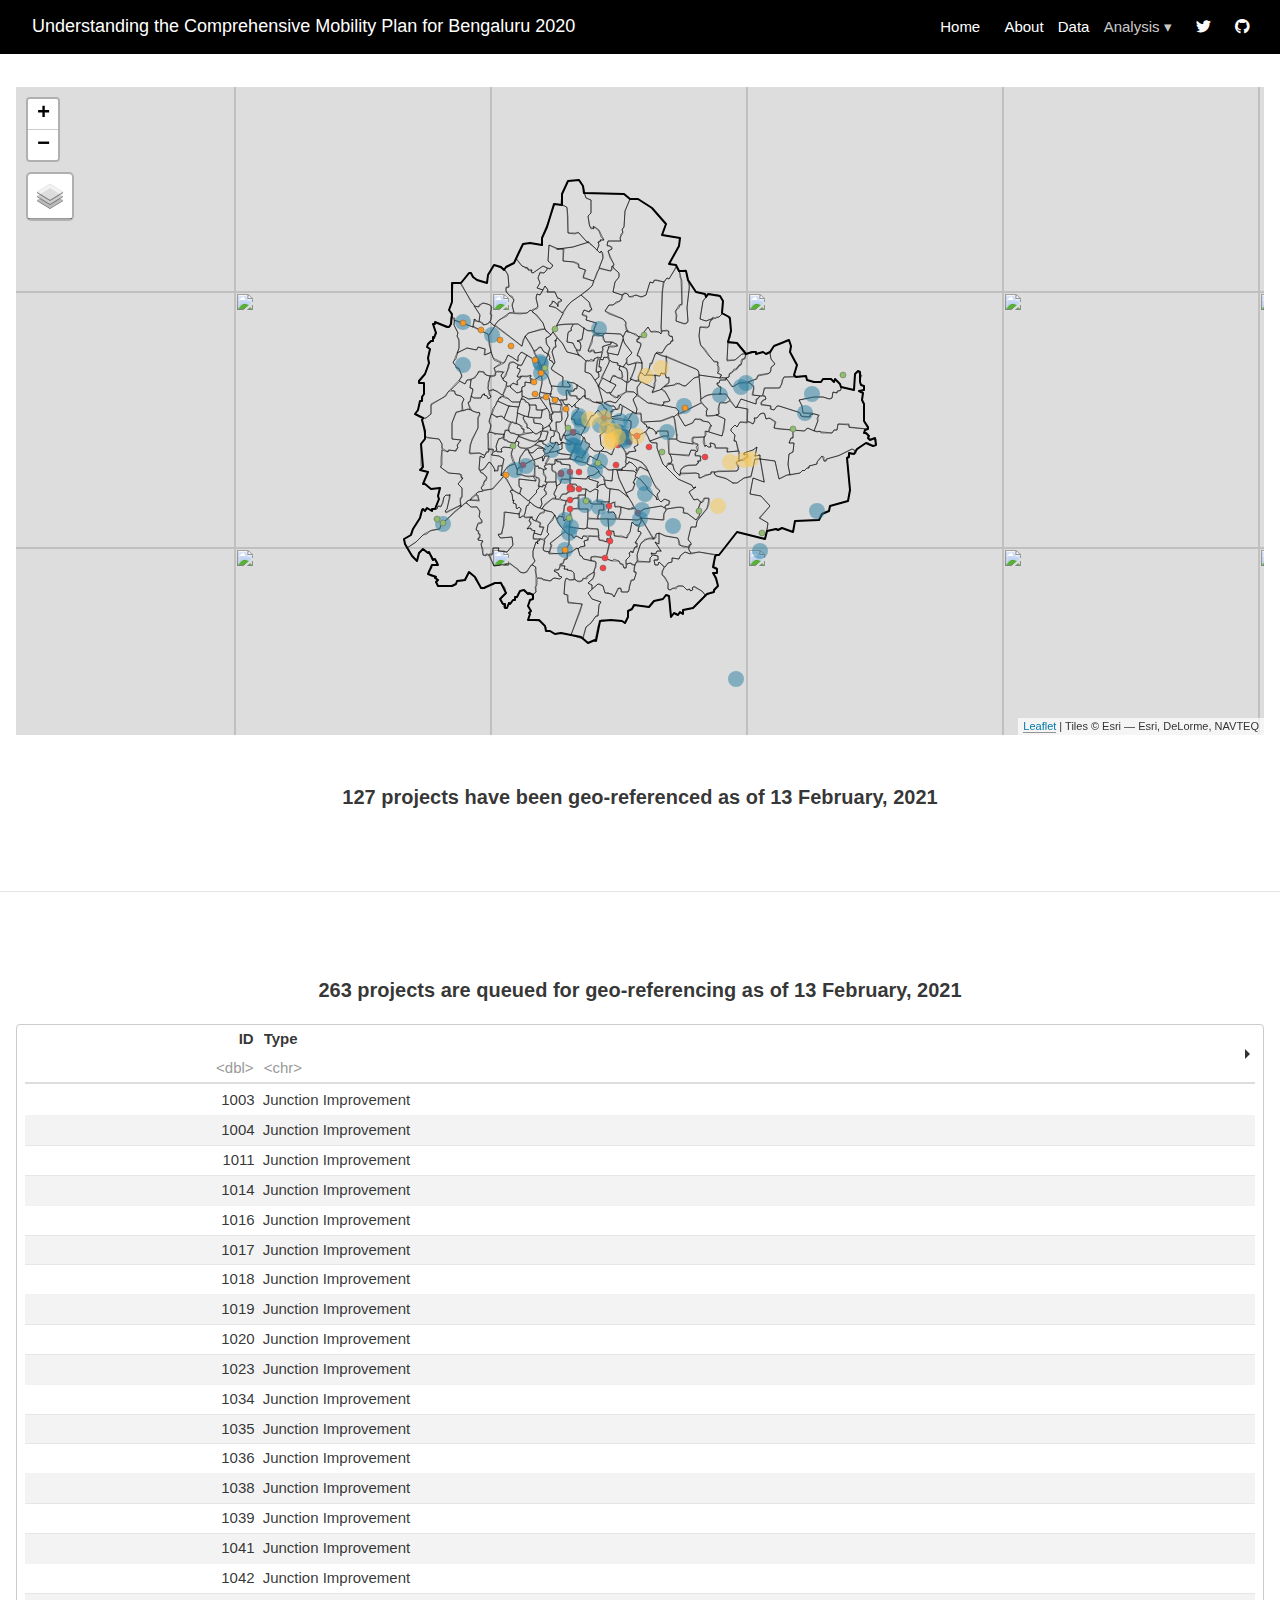
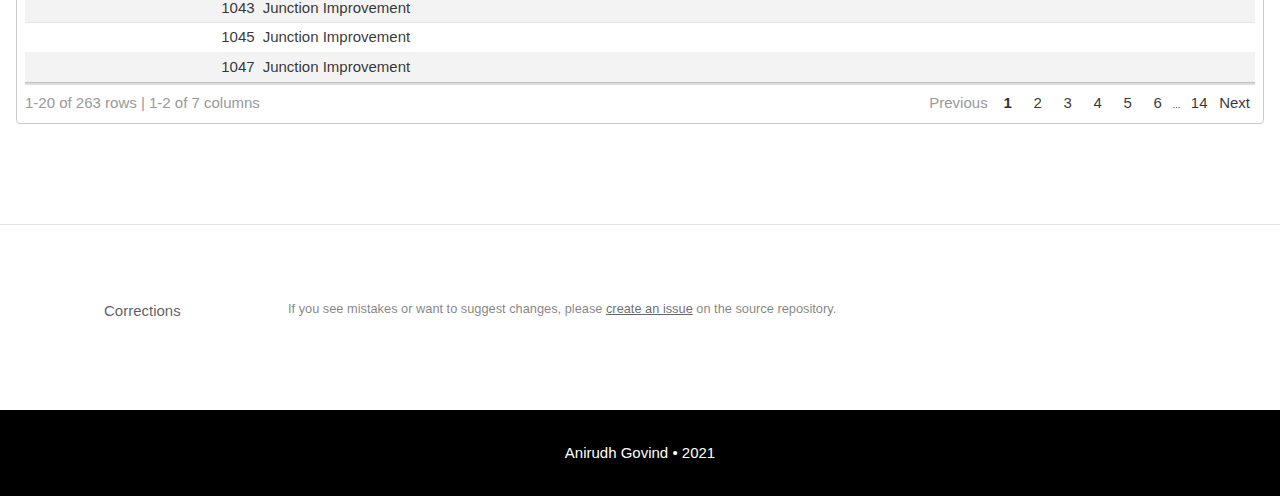
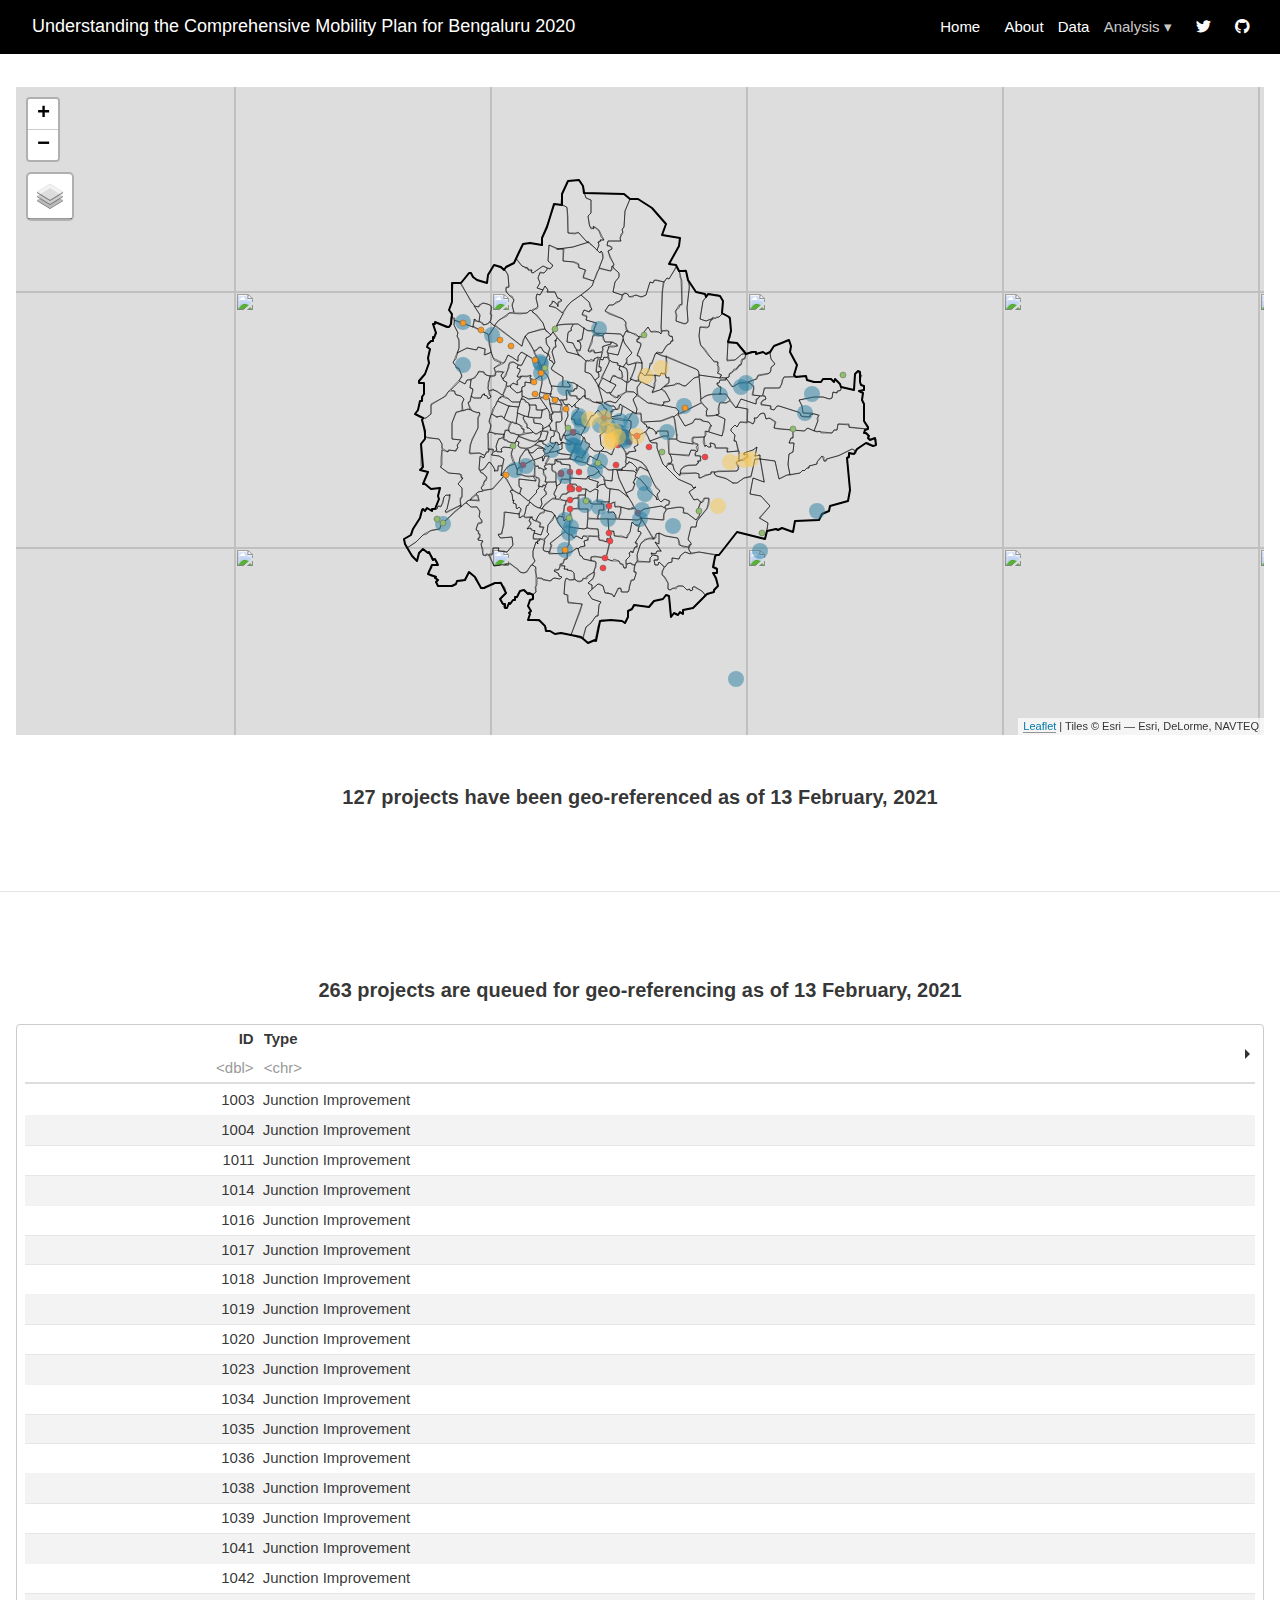
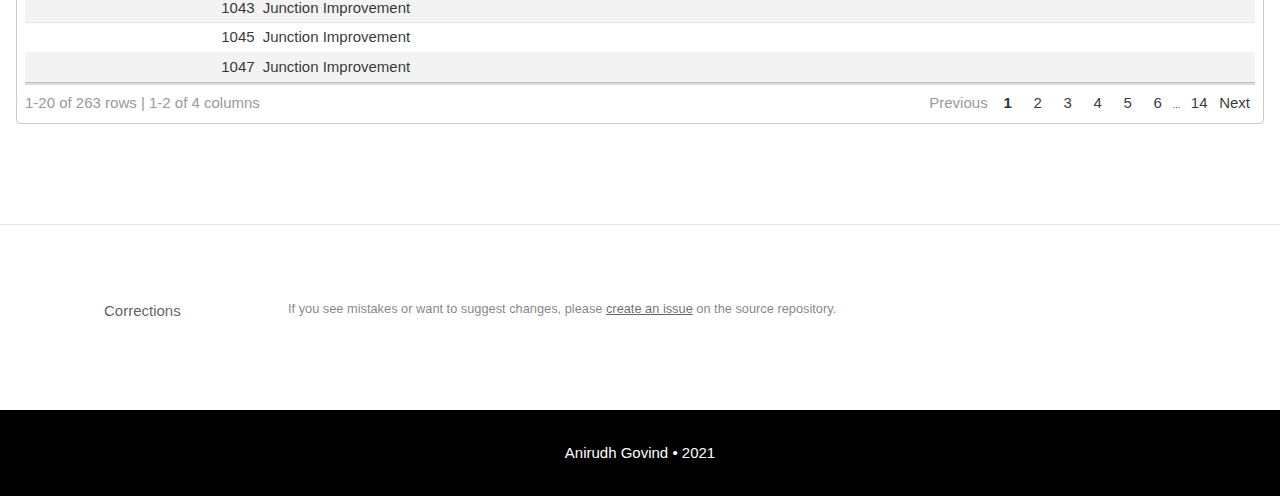
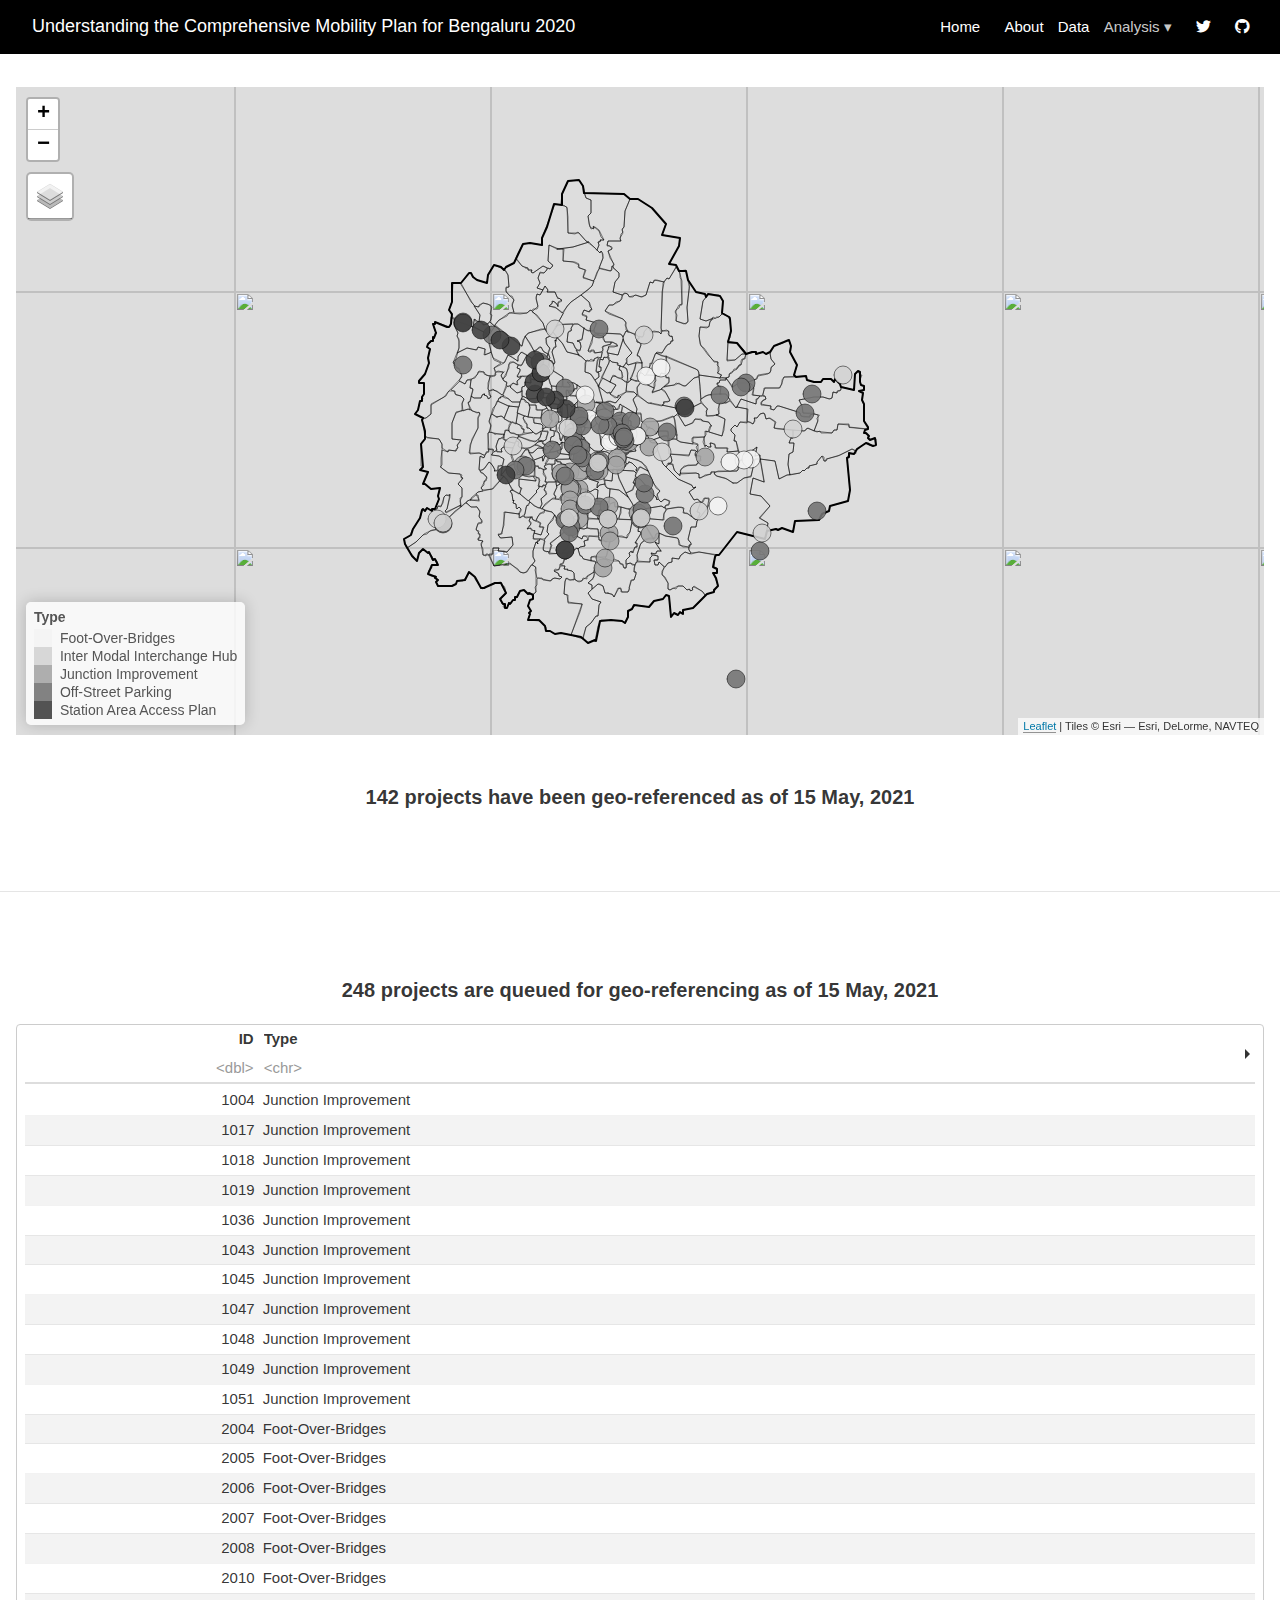
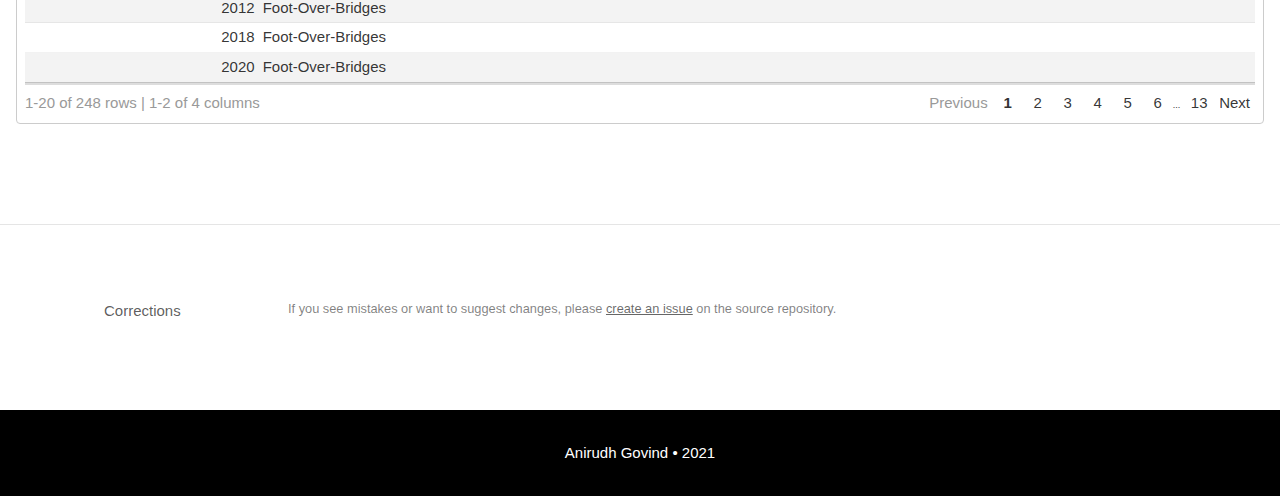
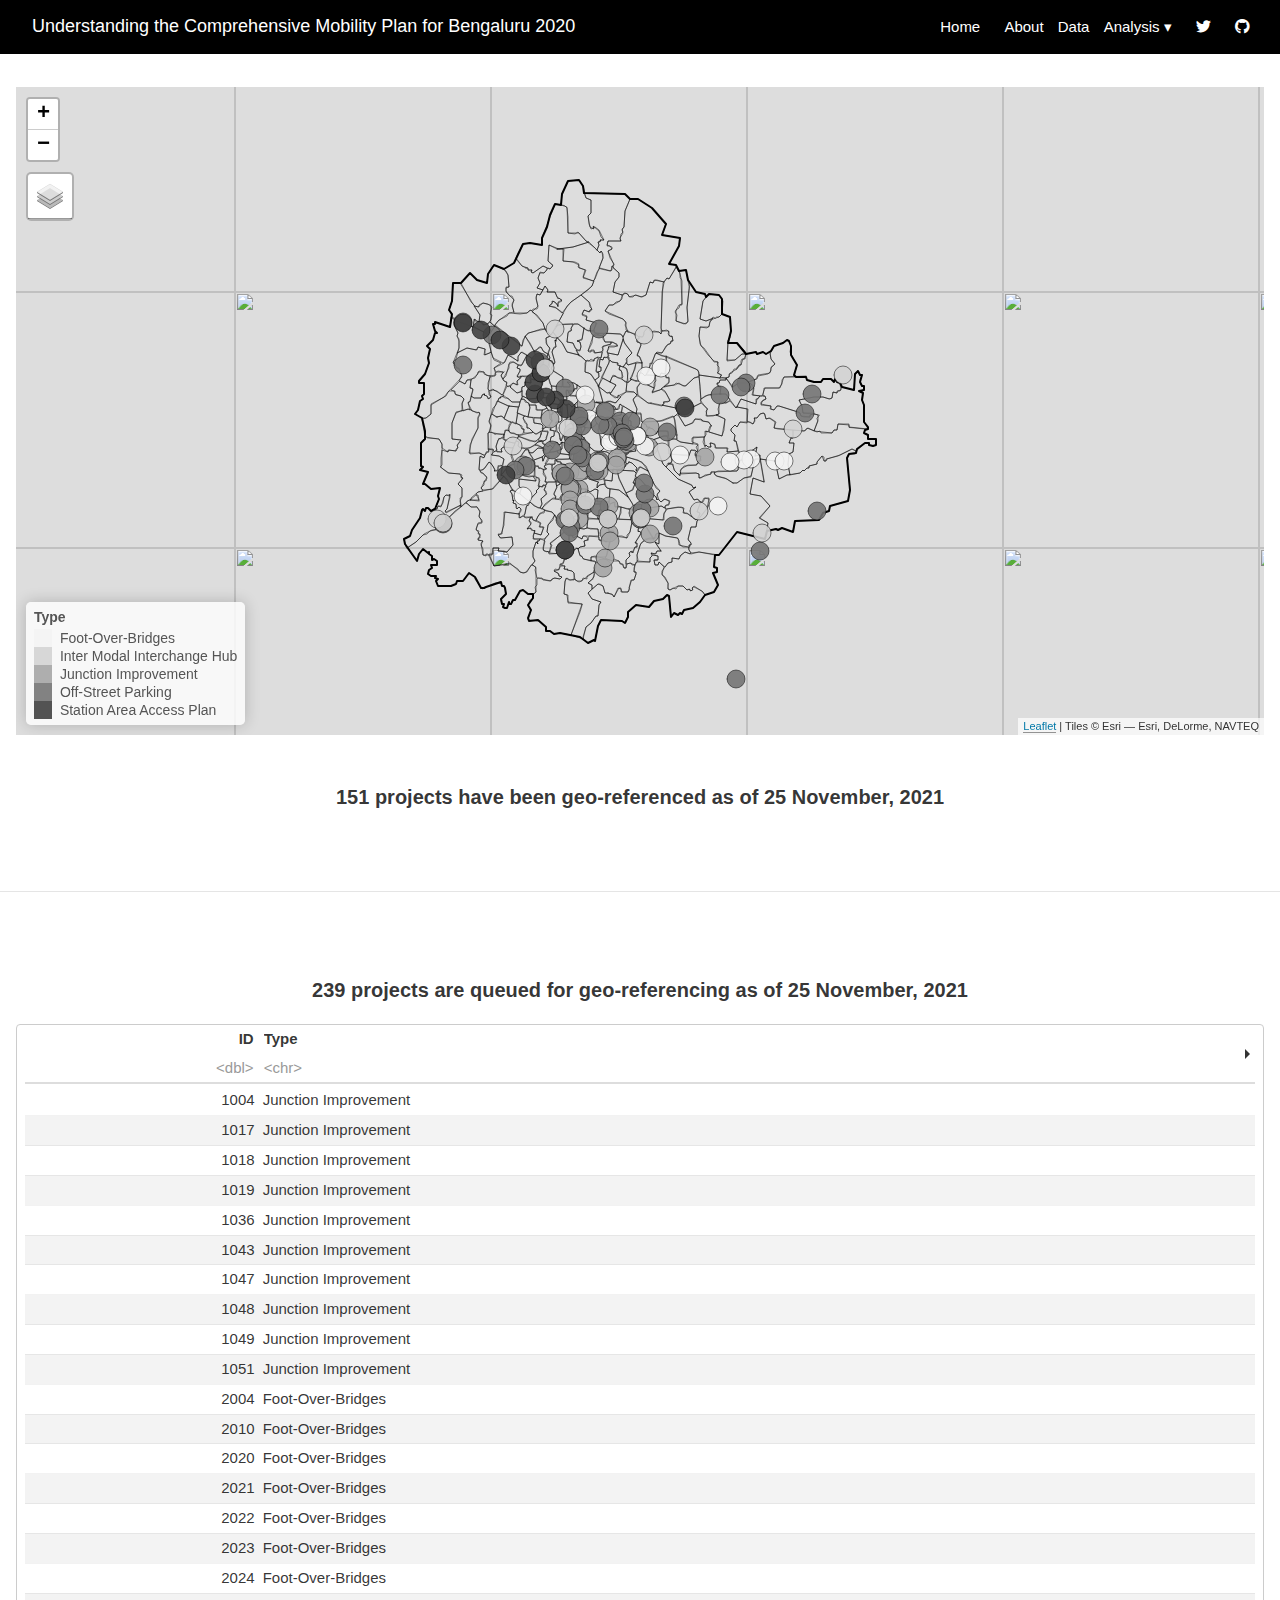
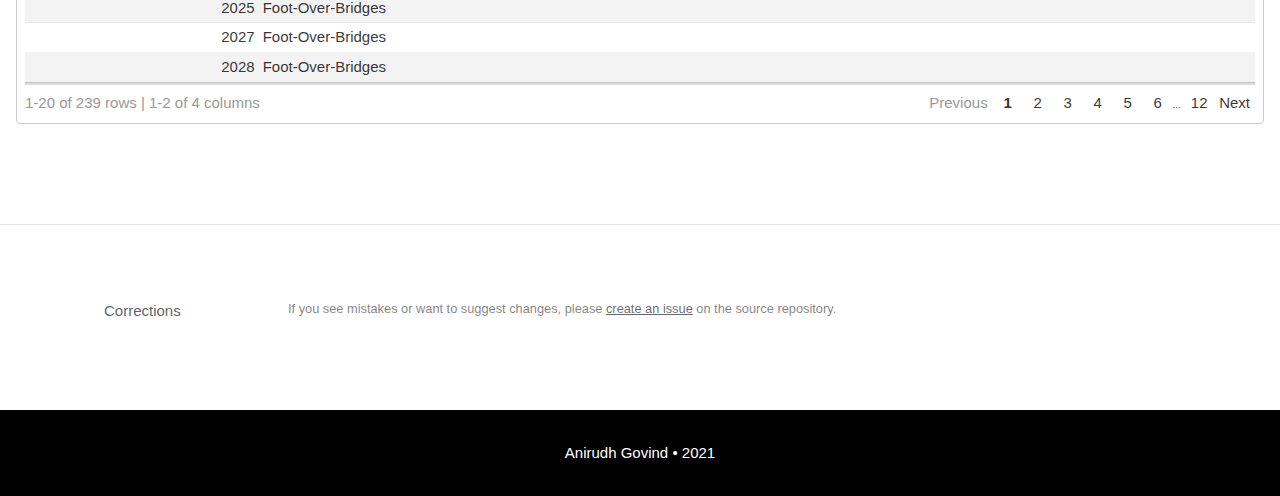
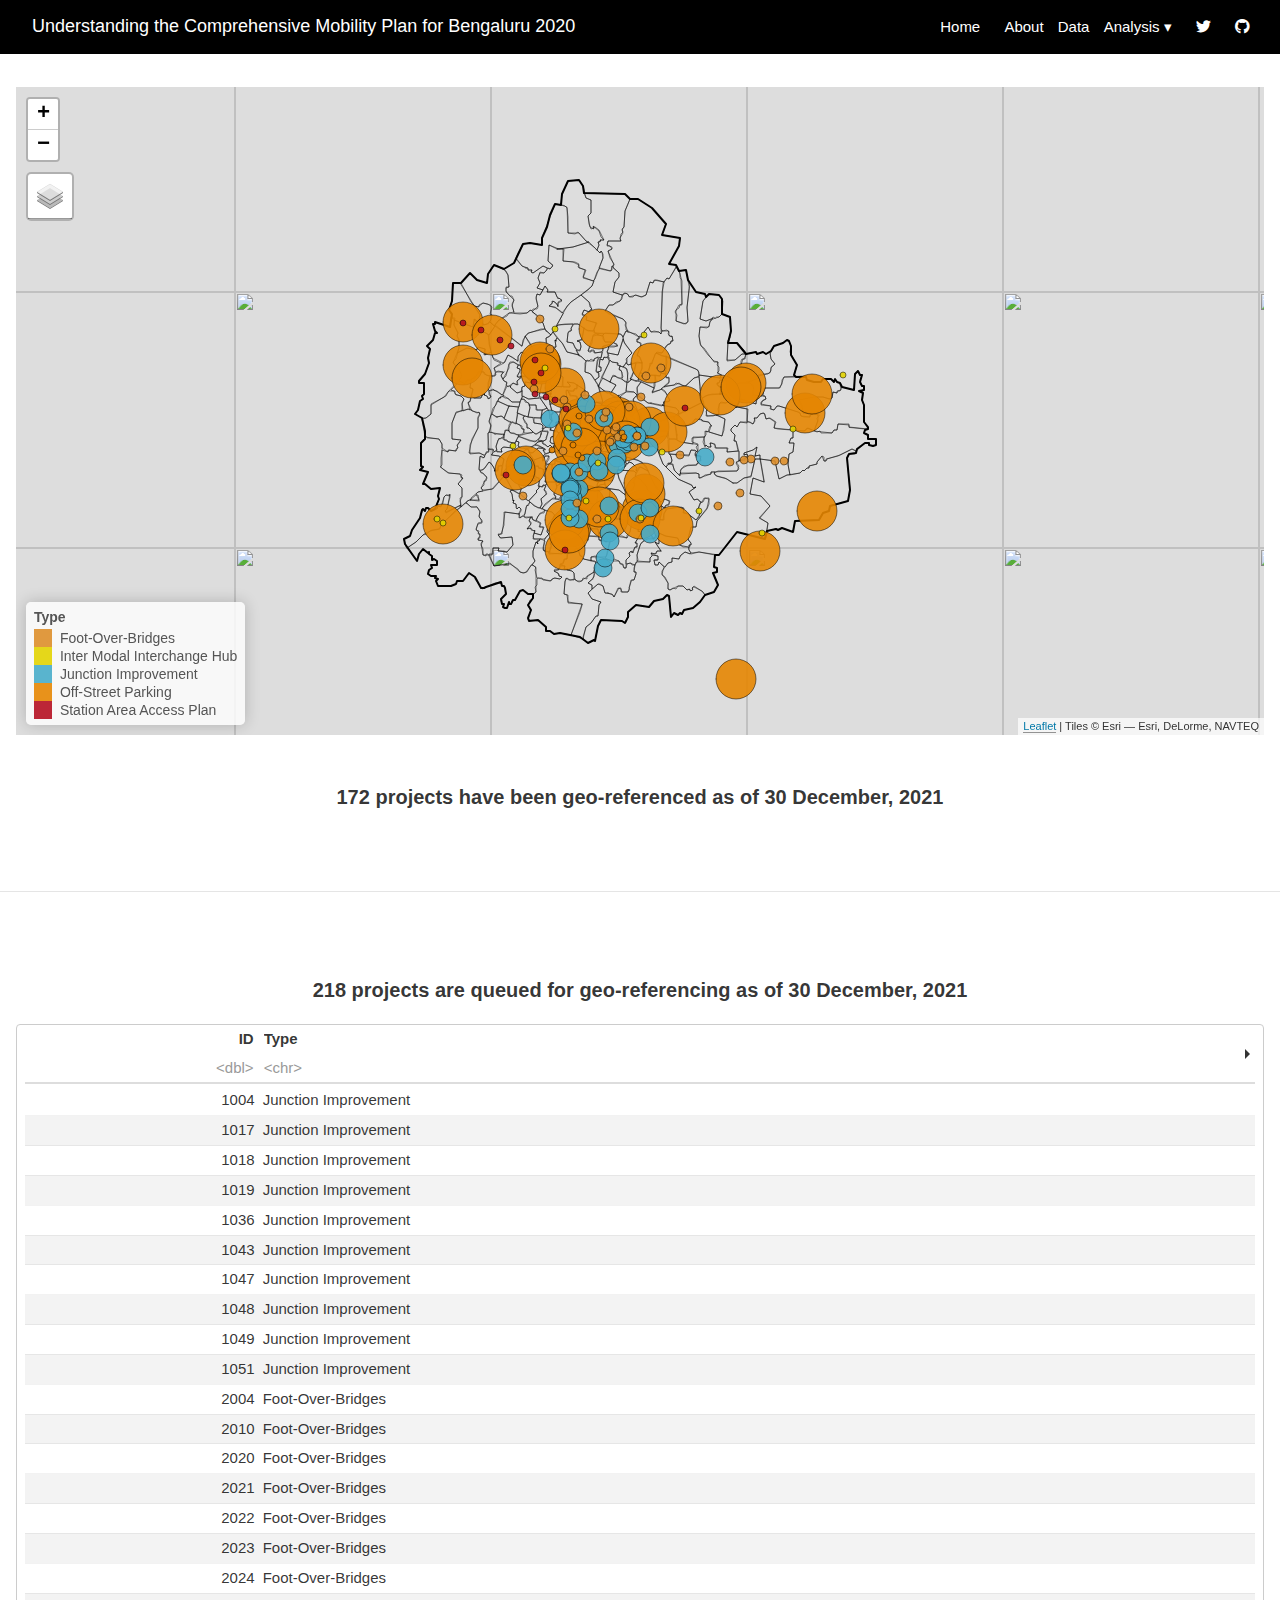
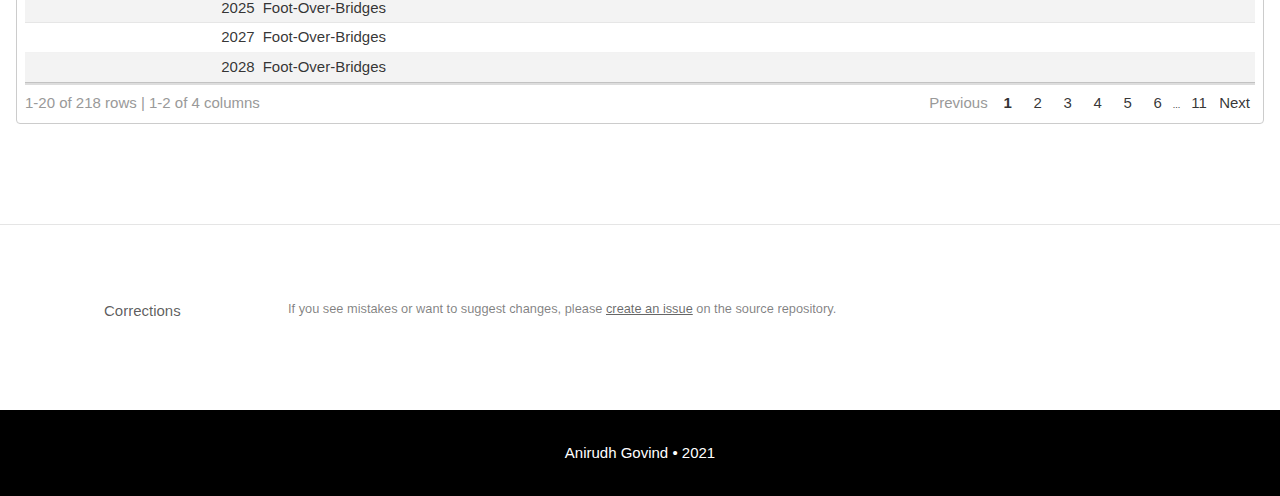
